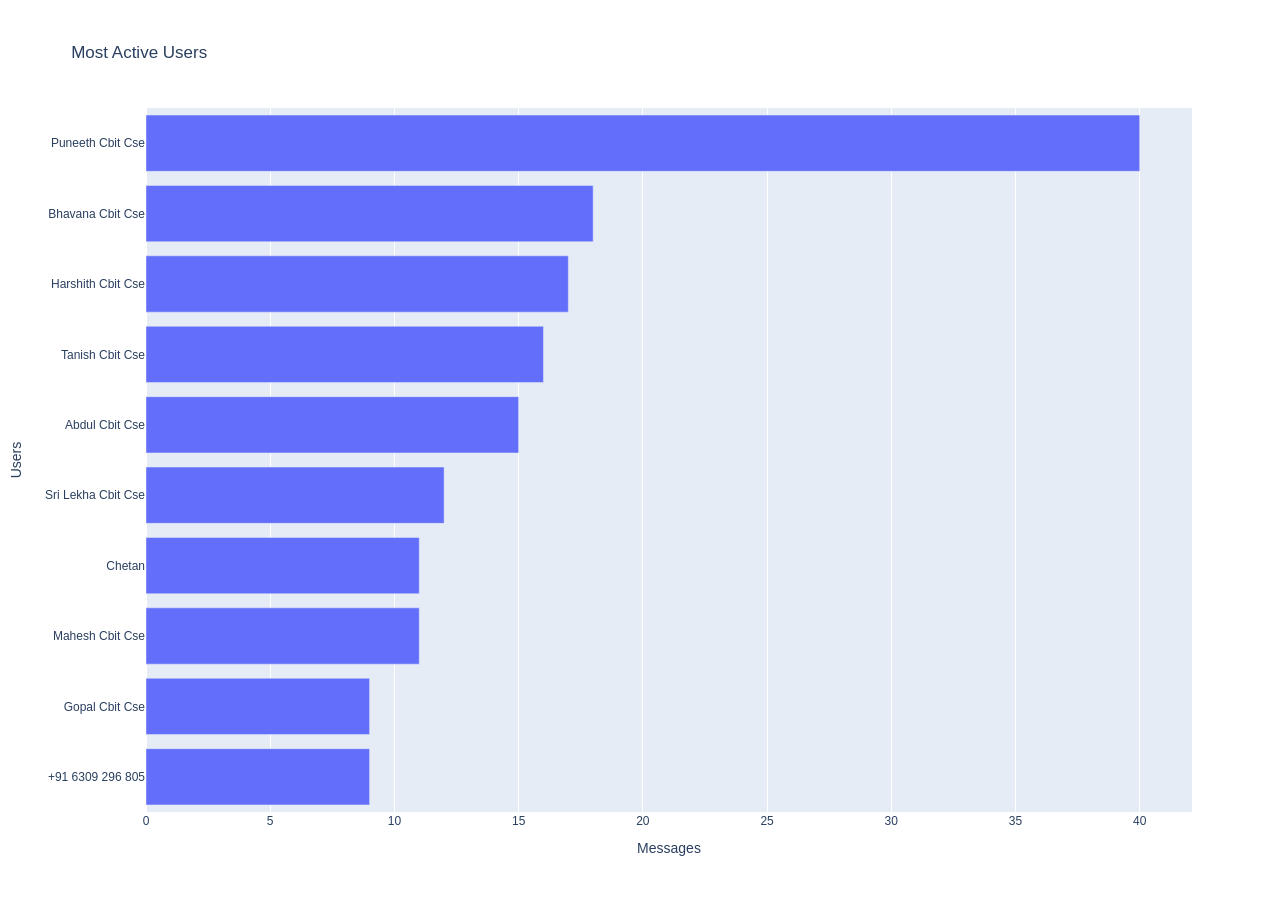
==== static/abc.txtmactive.html @ e12c6ea7 "final export" ====
<html>
<head><meta charset="utf-8" /></head>
<body>
    <div>                        <script type="text/javascript">window.PlotlyConfig = {MathJaxConfig: 'local'};</script>
        <script type="text/javascript">/**
* plotly.js v2.16.1
* Copyright 2012-2022, Plotly, Inc.
* All rights reserved.
* Licensed under the MIT license
*/
!function(t){if("object"==typeof exports&&"undefined"!=typeof module)module.exports=t();else if("function"==typeof define&&define.amd)define([],t);else{("undefined"!=typeof window?window:"undefined"!=typeof global?global:"undefined"!=typeof self?self:this).Plotly=t()}}((function(){return function t(e,r,n){function i(o,s){if(!r[o]){if(!e[o]){var l="function"==typeof require&&require;if(!s&&l)return l(o,!0);if(a)return a(o,!0);var c=new Error("Cannot find module '"+o+"'");throw c.code="MODULE_NOT_FOUND",c}var u=r[o]={exports:{}};e[o][0].call(u.exports,(function(t){return i(e[o][1][t]||t)}),u,u.exports,t,e,r,n)}return r[o].exports}for(var a="function"==typeof require&&require,o=0;o<n.length;o++)i(n[o]);return i}({1:[function(t,e,r){"use strict";var n=t("../src/lib"),i={"X,X div":'direction:ltr;font-family:"Open Sans",verdana,arial,sans-serif;margin:0;padding:0;',"X input,X button":'font-family:"Open Sans",verdana,arial,sans-serif;',"X input:focus,X button:focus":"outline:none;","X a":"text-decoration:none;","X a:hover":"text-decoration:none;","X .crisp":"shape-rendering:crispEdges;","X .user-select-none":"-webkit-user-select:none;-moz-user-select:none;-ms-user-select:none;-o-user-select:none;user-select:none;","X svg":"overflow:hidden;","X svg a":"fill:#447adb;","X svg a:hover":"fill:#3c6dc5;","X .main-svg":"position:absolute;top:0;left:0;pointer-events:none;","X .main-svg .draglayer":"pointer-events:all;","X .cursor-default":"cursor:default;","X .cursor-pointer":"cursor:pointer;","X .cursor-crosshair":"cursor:crosshair;","X .cursor-move":"cursor:move;","X .cursor-col-resize":"cursor:col-resize;","X .cursor-row-resize":"cursor:row-resize;","X .cursor-ns-resize":"cursor:ns-resize;","X .cursor-ew-resize":"cursor:ew-resize;","X .cursor-sw-resize":"cursor:sw-resize;","X .cursor-s-resize":"cursor:s-resize;","X .cursor-se-resize":"cursor:se-resize;","X .cursor-w-resize":"cursor:w-resize;","X .cursor-e-resize":"cursor:e-resize;","X .cursor-nw-resize":"cursor:nw-resize;","X .cursor-n-resize":"cursor:n-resize;","X .cursor-ne-resize":"cursor:ne-resize;","X .cursor-grab":"cursor:-webkit-grab;cursor:grab;","X .modebar":"position:absolute;top:2px;right:2px;","X .ease-bg":"-webkit-transition:background-color .3s ease 0s;-moz-transition:background-color .3s ease 0s;-ms-transition:background-color .3s ease 0s;-o-transition:background-color .3s ease 0s;transition:background-color .3s ease 0s;","X .modebar--hover>:not(.watermark)":"opacity:0;-webkit-transition:opacity .3s ease 0s;-moz-transition:opacity .3s ease 0s;-ms-transition:opacity .3s ease 0s;-o-transition:opacity .3s ease 0s;transition:opacity .3s ease 0s;","X:hover .modebar--hover .modebar-group":"opacity:1;","X .modebar-group":"float:left;display:inline-block;box-sizing:border-box;padding-left:8px;position:relative;vertical-align:middle;white-space:nowrap;","X .modebar-btn":"position:relative;font-size:16px;padding:3px 4px;height:22px;cursor:pointer;line-height:normal;box-sizing:border-box;","X .modebar-btn svg":"position:relative;top:2px;","X .modebar.vertical":"display:flex;flex-direction:column;flex-wrap:wrap;align-content:flex-end;max-height:100%;","X .modebar.vertical svg":"top:-1px;","X .modebar.vertical .modebar-group":"display:block;float:none;padding-left:0px;padding-bottom:8px;","X .modebar.vertical .modebar-group .modebar-btn":"display:block;text-align:center;","X [data-title]:before,X [data-title]:after":"position:absolute;-webkit-transform:translate3d(0, 0, 0);-moz-transform:translate3d(0, 0, 0);-ms-transform:translate3d(0, 0, 0);-o-transform:translate3d(0, 0, 0);transform:translate3d(0, 0, 0);display:none;opacity:0;z-index:1001;pointer-events:none;top:110%;right:50%;","X [data-title]:hover:before,X [data-title]:hover:after":"display:block;opacity:1;","X [data-title]:before":'content:"";position:absolute;background:rgba(0,0,0,0);border:6px solid rgba(0,0,0,0);z-index:1002;margin-top:-12px;border-bottom-color:#69738a;margin-right:-6px;',"X [data-title]:after":"content:attr(data-title);background:#69738a;color:#fff;padding:8px 10px;font-size:12px;line-height:12px;white-space:nowrap;margin-right:-18px;border-radius:2px;","X .vertical [data-title]:before,X .vertical [data-title]:after":"top:0%;right:200%;","X .vertical [data-title]:before":"border:6px solid rgba(0,0,0,0);border-left-color:#69738a;margin-top:8px;margin-right:-30px;",Y:'font-family:"Open Sans",verdana,arial,sans-serif;position:fixed;top:50px;right:20px;z-index:10000;font-size:10pt;max-width:180px;',"Y p":"margin:0;","Y .notifier-note":"min-width:180px;max-width:250px;border:1px solid #fff;z-index:3000;margin:0;background-color:#8c97af;background-color:rgba(140,151,175,.9);color:#fff;padding:10px;overflow-wrap:break-word;word-wrap:break-word;-ms-hyphens:auto;-webkit-hyphens:auto;hyphens:auto;","Y .notifier-close":"color:#fff;opacity:.8;float:right;padding:0 5px;background:none;border:none;font-size:20px;font-weight:bold;line-height:20px;","Y .notifier-close:hover":"color:#444;text-decoration:none;cursor:pointer;"};for(var a in i){var o=a.replace(/^,/," ,").replace(/X/g,".js-plotly-plot .plotly").replace(/Y/g,".plotly-notifier");n.addStyleRule(o,i[a])}},{"../src/lib":515}],2:[function(t,e,r){"use strict";e.exports=t("../src/transforms/aggregate")},{"../src/transforms/aggregate":1127}],3:[function(t,e,r){"use strict";e.exports=t("../src/traces/bar")},{"../src/traces/bar":665}],4:[function(t,e,r){"use strict";e.exports=t("../src/traces/barpolar")},{"../src/traces/barpolar":678}],5:[function(t,e,r){"use strict";e.exports=t("../src/traces/box")},{"../src/traces/box":688}],6:[function(t,e,r){"use strict";e.exports=t("../src/components/calendars")},{"../src/components/calendars":365}],7:[function(t,e,r){"use strict";e.exports=t("../src/traces/candlestick")},{"../src/traces/candlestick":697}],8:[function(t,e,r){"use strict";e.exports=t("../src/traces/carpet")},{"../src/traces/carpet":716}],9:[function(t,e,r){"use strict";e.exports=t("../src/traces/choropleth")},{"../src/traces/choropleth":730}],10:[function(t,e,r){"use strict";e.exports=t("../src/traces/choroplethmapbox")},{"../src/traces/choroplethmapbox":737}],11:[function(t,e,r){"use strict";e.exports=t("../src/traces/cone")},{"../src/traces/cone":743}],12:[function(t,e,r){"use strict";e.exports=t("../src/traces/contour")},{"../src/traces/contour":758}],13:[function(t,e,r){"use strict";e.exports=t("../src/traces/contourcarpet")},{"../src/traces/contourcarpet":769}],14:[function(t,e,r){"use strict";e.exports=t("../src/core")},{"../src/core":493}],15:[function(t,e,r){"use strict";e.exports=t("../src/traces/densitymapbox")},{"../src/traces/densitymapbox":777}],16:[function(t,e,r){"use strict";e.exports=t("../src/transforms/filter")},{"../src/transforms/filter":1128}],17:[function(t,e,r){"use strict";e.exports=t("../src/traces/funnel")},{"../src/traces/funnel":787}],18:[function(t,e,r){"use strict";e.exports=t("../src/traces/funnelarea")},{"../src/traces/funnelarea":796}],19:[function(t,e,r){"use strict";e.exports=t("../src/transforms/groupby")},{"../src/transforms/groupby":1129}],20:[function(t,e,r){"use strict";e.exports=t("../src/traces/heatmap")},{"../src/traces/heatmap":809}],21:[function(t,e,r){"use strict";e.exports=t("../src/traces/heatmapgl")},{"../src/traces/heatmapgl":820}],22:[function(t,e,r){"use strict";e.exports=t("../src/traces/histogram")},{"../src/traces/histogram":832}],23:[function(t,e,r){"use strict";e.exports=t("../src/traces/histogram2d")},{"../src/traces/histogram2d":838}],24:[function(t,e,r){"use strict";e.exports=t("../src/traces/histogram2dcontour")},{"../src/traces/histogram2dcontour":842}],25:[function(t,e,r){"use strict";e.exports=t("../src/traces/icicle")},{"../src/traces/icicle":848}],26:[function(t,e,r){"use strict";e.exports=t("../src/traces/image")},{"../src/traces/image":861}],27:[function(t,e,r){"use strict";var n=t("./core");n.register([t("./bar"),t("./box"),t("./heatmap"),t("./histogram"),t("./histogram2d"),t("./histogram2dcontour"),t("./contour"),t("./scatterternary"),t("./violin"),t("./funnel"),t("./waterfall"),t("./image"),t("./pie"),t("./sunburst"),t("./treemap"),t("./icicle"),t("./funnelarea"),t("./scatter3d"),t("./surface"),t("./isosurface"),t("./volume"),t("./mesh3d"),t("./cone"),t("./streamtube"),t("./scattergeo"),t("./choropleth"),t("./scattergl"),t("./splom"),t("./pointcloud"),t("./heatmapgl"),t("./parcoords"),t("./parcats"),t("./scattermapbox"),t("./choroplethmapbox"),t("./densitymapbox"),t("./sankey"),t("./indicator"),t("./table"),t("./carpet"),t("./scattercarpet"),t("./contourcarpet"),t("./ohlc"),t("./candlestick"),t("./scatterpolar"),t("./scatterpolargl"),t("./barpolar"),t("./scattersmith"),t("./aggregate"),t("./filter"),t("./groupby"),t("./sort"),t("./calendars")]),e.exports=n},{"./aggregate":2,"./bar":3,"./barpolar":4,"./box":5,"./calendars":6,"./candlestick":7,"./carpet":8,"./choropleth":9,"./choroplethmapbox":10,"./cone":11,"./contour":12,"./contourcarpet":13,"./core":14,"./densitymapbox":15,"./filter":16,"./funnel":17,"./funnelarea":18,"./groupby":19,"./heatmap":20,"./heatmapgl":21,"./histogram":22,"./histogram2d":23,"./histogram2dcontour":24,"./icicle":25,"./image":26,"./indicator":28,"./isosurface":29,"./mesh3d":30,"./ohlc":31,"./parcats":32,"./parcoords":33,"./pie":34,"./pointcloud":35,"./sankey":36,"./scatter3d":37,"./scattercarpet":38,"./scattergeo":39,"./scattergl":40,"./scattermapbox":41,"./scatterpolar":42,"./scatterpolargl":43,"./scattersmith":44,"./scatterternary":45,"./sort":46,"./splom":47,"./streamtube":48,"./sunburst":49,"./surface":50,"./table":51,"./treemap":52,"./violin":53,"./volume":54,"./waterfall":55}],28:[function(t,e,r){"use strict";e.exports=t("../src/traces/indicator")},{"../src/traces/indicator":869}],29:[function(t,e,r){"use strict";e.exports=t("../src/traces/isosurface")},{"../src/traces/isosurface":875}],30:[function(t,e,r){"use strict";e.exports=t("../src/traces/mesh3d")},{"../src/traces/mesh3d":880}],31:[function(t,e,r){"use strict";e.exports=t("../src/traces/ohlc")},{"../src/traces/ohlc":885}],32:[function(t,e,r){"use strict";e.exports=t("../src/traces/parcats")},{"../src/traces/parcats":894}],33:[function(t,e,r){"use strict";e.exports=t("../src/traces/parcoords")},{"../src/traces/parcoords":905}],34:[function(t,e,r){"use strict";e.exports=t("../src/traces/pie")},{"../src/traces/pie":916}],35:[function(t,e,r){"use strict";e.exports=t("../src/traces/pointcloud")},{"../src/traces/pointcloud":925}],36:[function(t,e,r){"use strict";e.exports=t("../src/traces/sankey")},{"../src/traces/sankey":931}],37:[function(t,e,r){"use strict";e.exports=t("../src/traces/scatter3d")},{"../src/traces/scatter3d":969}],38:[function(t,e,r){"use strict";e.exports=t("../src/traces/scattercarpet")},{"../src/traces/scattercarpet":976}],39:[function(t,e,r){"use strict";e.exports=t("../src/traces/scattergeo")},{"../src/traces/scattergeo":984}],40:[function(t,e,r){"use strict";e.exports=t("../src/traces/scattergl")},{"../src/traces/scattergl":998}],41:[function(t,e,r){"use strict";e.exports=t("../src/traces/scattermapbox")},{"../src/traces/scattermapbox":1008}],42:[function(t,e,r){"use strict";e.exports=t("../src/traces/scatterpolar")},{"../src/traces/scatterpolar":1016}],43:[function(t,e,r){"use strict";e.exports=t("../src/traces/scatterpolargl")},{"../src/traces/scatterpolargl":1024}],44:[function(t,e,r){"use strict";e.exports=t("../src/traces/scattersmith")},{"../src/traces/scattersmith":1031}],45:[function(t,e,r){"use strict";e.exports=t("../src/traces/scatterternary")},{"../src/traces/scatterternary":1039}],46:[function(t,e,r){"use strict";e.exports=t("../src/transforms/sort")},{"../src/transforms/sort":1131}],47:[function(t,e,r){"use strict";e.exports=t("../src/traces/splom")},{"../src/traces/splom":1049}],48:[function(t,e,r){"use strict";e.exports=t("../src/traces/streamtube")},{"../src/traces/streamtube":1057}],49:[function(t,e,r){"use strict";e.exports=t("../src/traces/sunburst")},{"../src/traces/sunburst":1065}],50:[function(t,e,r){"use strict";e.exports=t("../src/traces/surface")},{"../src/traces/surface":1074}],51:[function(t,e,r){"use strict";e.exports=t("../src/traces/table")},{"../src/traces/table":1082}],52:[function(t,e,r){"use strict";e.exports=t("../src/traces/treemap")},{"../src/traces/treemap":1093}],53:[function(t,e,r){"use strict";e.exports=t("../src/traces/violin")},{"../src/traces/violin":1106}],54:[function(t,e,r){"use strict";e.exports=t("../src/traces/volume")},{"../src/traces/volume":1114}],55:[function(t,e,r){"use strict";e.exports=t("../src/traces/waterfall")},{"../src/traces/waterfall":1122}],56:[function(t,e,r){!function(n,i){"object"==typeof r&&void 0!==e?i(r,t("d3-array"),t("d3-collection"),t("d3-shape"),t("elementary-circuits-directed-graph")):i(n.d3=n.d3||{},n.d3,n.d3,n.d3,null)}(this,(function(t,e,r,n,i){"use strict";function a(t){return t.target.depth}function o(t,e){return t.sourceLinks.length?t.depth:e-1}function s(t){return function(){return t}}i=i&&i.hasOwnProperty("default")?i.default:i;var l="function"==typeof Symbol&&"symbol"==typeof Symbol.iterator?function(t){return typeof t}:function(t){return t&&"function"==typeof Symbol&&t.constructor===Symbol&&t!==Symbol.prototype?"symbol":typeof t};function c(t,e){return f(t.source,e.source)||t.index-e.index}function u(t,e){return f(t.target,e.target)||t.index-e.index}function f(t,e){return t.partOfCycle===e.partOfCycle?t.y0-e.y0:"top"===t.circularLinkType||"bottom"===e.circularLinkType?-1:1}function h(t){return t.value}function p(t){return(t.y0+t.y1)/2}function d(t){return p(t.source)}function m(t){return p(t.target)}function g(t){return t.index}function v(t){return t.nodes}function y(t){return t.links}function x(t,e){var r=t.get(e);if(!r)throw new Error("missing: "+e);return r}function b(t,e){return e(t)}function _(t,e,r){var n=0;if(null===r){for(var a=[],o=0;o<t.links.length;o++){var s=t.links[o],l=s.source.index,c=s.target.index;a[l]||(a[l]=[]),a[c]||(a[c]=[]),-1===a[l].indexOf(c)&&a[l].push(c)}var u=i(a);u.sort((function(t,e){return t.length-e.length}));var f={};for(o=0;o<u.length;o++){var h=u[o].slice(-2);f[h[0]]||(f[h[0]]={}),f[h[0]][h[1]]=!0}t.links.forEach((function(t){var e=t.target.index,r=t.source.index;e===r||f[r]&&f[r][e]?(t.circular=!0,t.circularLinkID=n,n+=1):t.circular=!1}))}else t.links.forEach((function(t){t.source[r]<t.target[r]?t.circular=!1:(t.circular=!0,t.circularLinkID=n,n+=1)}))}function w(t,e){var r=0,n=0;t.links.forEach((function(i){i.circular&&(i.source.circularLinkType||i.target.circularLinkType?i.circularLinkType=i.source.circularLinkType?i.source.circularLinkType:i.target.circularLinkType:i.circularLinkType=r<n?"top":"bottom","top"==i.circularLinkType?r+=1:n+=1,t.nodes.forEach((function(t){b(t,e)!=b(i.source,e)&&b(t,e)!=b(i.target,e)||(t.circularLinkType=i.circularLinkType)})))})),t.links.forEach((function(t){t.circular&&(t.source.circularLinkType==t.target.circularLinkType&&(t.circularLinkType=t.source.circularLinkType),q(t,e)&&(t.circularLinkType=t.source.circularLinkType))}))}function T(t){var e=Math.abs(t.y1-t.y0),r=Math.abs(t.target.x0-t.source.x1);return Math.atan(r/e)}function k(t,e){var r=0;t.sourceLinks.forEach((function(t){r=t.circular&&!q(t,e)?r+1:r}));var n=0;return t.targetLinks.forEach((function(t){n=t.circular&&!q(t,e)?n+1:n})),r+n}function A(t){var e=t.source.sourceLinks,r=0;e.forEach((function(t){r=t.circular?r+1:r}));var n=t.target.targetLinks,i=0;return n.forEach((function(t){i=t.circular?i+1:i})),!(r>1||i>1)}function M(t,e,r){return t.sort(E),t.forEach((function(n,i){var a,o,s=0;if(q(n,r)&&A(n))n.circularPathData.verticalBuffer=s+n.width/2;else{for(var l=0;l<i;l++)if(a=t[i],o=t[l],!(a.source.column<o.target.column||a.target.column>o.source.column)){var c=t[l].circularPathData.verticalBuffer+t[l].width/2+e;s=c>s?c:s}n.circularPathData.verticalBuffer=s+n.width/2}})),t}function S(t,r,i,a){var o=e.min(t.links,(function(t){return t.source.y0}));t.links.forEach((function(t){t.circular&&(t.circularPathData={})})),M(t.links.filter((function(t){return"top"==t.circularLinkType})),r,a),M(t.links.filter((function(t){return"bottom"==t.circularLinkType})),r,a),t.links.forEach((function(e){if(e.circular){if(e.circularPathData.arcRadius=e.width+10,e.circularPathData.leftNodeBuffer=5,e.circularPathData.rightNodeBuffer=5,e.circularPathData.sourceWidth=e.source.x1-e.source.x0,e.circularPathData.sourceX=e.source.x0+e.circularPathData.sourceWidth,e.circularPathData.targetX=e.target.x0,e.circularPathData.sourceY=e.y0,e.circularPathData.targetY=e.y1,q(e,a)&&A(e))e.circularPathData.leftSmallArcRadius=10+e.width/2,e.circularPathData.leftLargeArcRadius=10+e.width/2,e.circularPathData.rightSmallArcRadius=10+e.width/2,e.circularPathData.rightLargeArcRadius=10+e.width/2,"bottom"==e.circularLinkType?(e.circularPathData.verticalFullExtent=e.source.y1+25+e.circularPathData.verticalBuffer,e.circularPathData.verticalLeftInnerExtent=e.circularPathData.verticalFullExtent-e.circularPathData.leftLargeArcRadius,e.circularPathData.verticalRightInnerExtent=e.circularPathData.verticalFullExtent-e.circularPathData.rightLargeArcRadius):(e.circularPathData.verticalFullExtent=e.source.y0-25-e.circularPathData.verticalBuffer,e.circularPathData.verticalLeftInnerExtent=e.circularPathData.verticalFullExtent+e.circularPathData.leftLargeArcRadius,e.circularPathData.verticalRightInnerExtent=e.circularPathData.verticalFullExtent+e.circularPathData.rightLargeArcRadius);else{var s=e.source.column,l=e.circularLinkType,c=t.links.filter((function(t){return t.source.column==s&&t.circularLinkType==l}));"bottom"==e.circularLinkType?c.sort(C):c.sort(L);var u=0;c.forEach((function(t,n){t.circularLinkID==e.circularLinkID&&(e.circularPathData.leftSmallArcRadius=10+e.width/2+u,e.circularPathData.leftLargeArcRadius=10+e.width/2+n*r+u),u+=t.width})),s=e.target.column,c=t.links.filter((function(t){return t.target.column==s&&t.circularLinkType==l})),"bottom"==e.circularLinkType?c.sort(I):c.sort(P),u=0,c.forEach((function(t,n){t.circularLinkID==e.circularLinkID&&(e.circularPathData.rightSmallArcRadius=10+e.width/2+u,e.circularPathData.rightLargeArcRadius=10+e.width/2+n*r+u),u+=t.width})),"bottom"==e.circularLinkType?(e.circularPathData.verticalFullExtent=Math.max(i,e.source.y1,e.target.y1)+25+e.circularPathData.verticalBuffer,e.circularPathData.verticalLeftInnerExtent=e.circularPathData.verticalFullExtent-e.circularPathData.leftLargeArcRadius,e.circularPathData.verticalRightInnerExtent=e.circularPathData.verticalFullExtent-e.circularPathData.rightLargeArcRadius):(e.circularPathData.verticalFullExtent=o-25-e.circularPathData.verticalBuffer,e.circularPathData.verticalLeftInnerExtent=e.circularPathData.verticalFullExtent+e.circularPathData.leftLargeArcRadius,e.circularPathData.verticalRightInnerExtent=e.circularPathData.verticalFullExtent+e.circularPathData.rightLargeArcRadius)}e.circularPathData.leftInnerExtent=e.circularPathData.sourceX+e.circularPathData.leftNodeBuffer,e.circularPathData.rightInnerExtent=e.circularPathData.targetX-e.circularPathData.rightNodeBuffer,e.circularPathData.leftFullExtent=e.circularPathData.sourceX+e.circularPathData.leftLargeArcRadius+e.circularPathData.leftNodeBuffer,e.circularPathData.rightFullExtent=e.circularPathData.targetX-e.circularPathData.rightLargeArcRadius-e.circularPathData.rightNodeBuffer}if(e.circular)e.path=function(t){var e="";e="top"==t.circularLinkType?"M"+t.circularPathData.sourceX+" "+t.circularPathData.sourceY+" L"+t.circularPathData.leftInnerExtent+" "+t.circularPathData.sourceY+" A"+t.circularPathData.leftLargeArcRadius+" "+t.circularPathData.leftSmallArcRadius+" 0 0 0 "+t.circularPathData.leftFullExtent+" "+(t.circularPathData.sourceY-t.circularPathData.leftSmallArcRadius)+" L"+t.circularPathData.leftFullExtent+" "+t.circularPathData.verticalLeftInnerExtent+" A"+t.circularPathData.leftLargeArcRadius+" "+t.circularPathData.leftLargeArcRadius+" 0 0 0 "+t.circularPathData.leftInnerExtent+" "+t.circularPathData.verticalFullExtent+" L"+t.circularPathData.rightInnerExtent+" "+t.circularPathData.verticalFullExtent+" A"+t.circularPathData.rightLargeArcRadius+" "+t.circularPathData.rightLargeArcRadius+" 0 0 0 "+t.circularPathData.rightFullExtent+" "+t.circularPathData.verticalRightInnerExtent+" L"+t.circularPathData.rightFullExtent+" "+(t.circularPathData.targetY-t.circularPathData.rightSmallArcRadius)+" A"+t.circularPathData.rightLargeArcRadius+" "+t.circularPathData.rightSmallArcRadius+" 0 0 0 "+t.circularPathData.rightInnerExtent+" "+t.circularPathData.targetY+" L"+t.circularPathData.targetX+" "+t.circularPathData.targetY:"M"+t.circularPathData.sourceX+" "+t.circularPathData.sourceY+" L"+t.circularPathData.leftInnerExtent+" "+t.circularPathData.sourceY+" A"+t.circularPathData.leftLargeArcRadius+" "+t.circularPathData.leftSmallArcRadius+" 0 0 1 "+t.circularPathData.leftFullExtent+" "+(t.circularPathData.sourceY+t.circularPathData.leftSmallArcRadius)+" L"+t.circularPathData.leftFullExtent+" "+t.circularPathData.verticalLeftInnerExtent+" A"+t.circularPathData.leftLargeArcRadius+" "+t.circularPathData.leftLargeArcRadius+" 0 0 1 "+t.circularPathData.leftInnerExtent+" "+t.circularPathData.verticalFullExtent+" L"+t.circularPathData.rightInnerExtent+" "+t.circularPathData.verticalFullExtent+" A"+t.circularPathData.rightLargeArcRadius+" "+t.circularPathData.rightLargeArcRadius+" 0 0 1 "+t.circularPathData.rightFullExtent+" "+t.circularPathData.verticalRightInnerExtent+" L"+t.circularPathData.rightFullExtent+" "+(t.circularPathData.targetY+t.circularPathData.rightSmallArcRadius)+" A"+t.circularPathData.rightLargeArcRadius+" "+t.circularPathData.rightSmallArcRadius+" 0 0 1 "+t.circularPathData.rightInnerExtent+" "+t.circularPathData.targetY+" L"+t.circularPathData.targetX+" "+t.circularPathData.targetY;return e}(e);else{var f=n.linkHorizontal().source((function(t){return[t.source.x0+(t.source.x1-t.source.x0),t.y0]})).target((function(t){return[t.target.x0,t.y1]}));e.path=f(e)}}))}function E(t,e){return O(t)==O(e)?"bottom"==t.circularLinkType?C(t,e):L(t,e):O(e)-O(t)}function L(t,e){return t.y0-e.y0}function C(t,e){return e.y0-t.y0}function P(t,e){return t.y1-e.y1}function I(t,e){return e.y1-t.y1}function O(t){return t.target.column-t.source.column}function z(t){return t.target.x0-t.source.x1}function D(t,e){var r=T(t),n=z(e)/Math.tan(r);return"up"==H(t)?t.y1+n:t.y1-n}function R(t,e){var r=T(t),n=z(e)/Math.tan(r);return"up"==H(t)?t.y1-n:t.y1+n}function F(t,e,r,n){t.links.forEach((function(i){if(!i.circular&&i.target.column-i.source.column>1){var a=i.source.column+1,o=i.target.column-1,s=1,l=o-a+1;for(s=1;a<=o;a++,s++)t.nodes.forEach((function(o){if(o.column==a){var c,u=s/(l+1),f=Math.pow(1-u,3),h=3*u*Math.pow(1-u,2),p=3*Math.pow(u,2)*(1-u),d=Math.pow(u,3),m=f*i.y0+h*i.y0+p*i.y1+d*i.y1,g=m-i.width/2,v=m+i.width/2;g>o.y0&&g<o.y1?(c=o.y1-g+10,c="bottom"==o.circularLinkType?c:-c,o=N(o,c,e,r),t.nodes.forEach((function(t){b(t,n)!=b(o,n)&&t.column==o.column&&B(o,t)&&N(t,c,e,r)}))):(v>o.y0&&v<o.y1||g<o.y0&&v>o.y1)&&(c=v-o.y0+10,o=N(o,c,e,r),t.nodes.forEach((function(t){b(t,n)!=b(o,n)&&t.column==o.column&&t.y0<o.y1&&t.y1>o.y1&&N(t,c,e,r)})))}}))}}))}function B(t,e){return t.y0>e.y0&&t.y0<e.y1||(t.y1>e.y0&&t.y1<e.y1||t.y0<e.y0&&t.y1>e.y1)}function N(t,e,r,n){return t.y0+e>=r&&t.y1+e<=n&&(t.y0=t.y0+e,t.y1=t.y1+e,t.targetLinks.forEach((function(t){t.y1=t.y1+e})),t.sourceLinks.forEach((function(t){t.y0=t.y0+e}))),t}function j(t,e,r,n){t.nodes.forEach((function(i){n&&i.y+(i.y1-i.y0)>e&&(i.y=i.y-(i.y+(i.y1-i.y0)-e));var a=t.links.filter((function(t){return b(t.source,r)==b(i,r)})),o=a.length;o>1&&a.sort((function(t,e){if(!t.circular&&!e.circular){if(t.target.column==e.target.column)return t.y1-e.y1;if(!V(t,e))return t.y1-e.y1;if(t.target.column>e.target.column){var r=R(e,t);return t.y1-r}if(e.target.column>t.target.column)return R(t,e)-e.y1}return t.circular&&!e.circular?"top"==t.circularLinkType?-1:1:e.circular&&!t.circular?"top"==e.circularLinkType?1:-1:t.circular&&e.circular?t.circularLinkType===e.circularLinkType&&"top"==t.circularLinkType?t.target.column===e.target.column?t.target.y1-e.target.y1:e.target.column-t.target.column:t.circularLinkType===e.circularLinkType&&"bottom"==t.circularLinkType?t.target.column===e.target.column?e.target.y1-t.target.y1:t.target.column-e.target.column:"top"==t.circularLinkType?-1:1:void 0}));var s=i.y0;a.forEach((function(t){t.y0=s+t.width/2,s+=t.width})),a.forEach((function(t,e){if("bottom"==t.circularLinkType){for(var r=e+1,n=0;r<o;r++)n+=a[r].width;t.y0=i.y1-n-t.width/2}}))}))}function U(t,e,r){t.nodes.forEach((function(e){var n=t.links.filter((function(t){return b(t.target,r)==b(e,r)})),i=n.length;i>1&&n.sort((function(t,e){if(!t.circular&&!e.circular){if(t.source.column==e.source.column)return t.y0-e.y0;if(!V(t,e))return t.y0-e.y0;if(e.source.column<t.source.column){var r=D(e,t);return t.y0-r}if(t.source.column<e.source.column)return D(t,e)-e.y0}return t.circular&&!e.circular?"top"==t.circularLinkType?-1:1:e.circular&&!t.circular?"top"==e.circularLinkType?1:-1:t.circular&&e.circular?t.circularLinkType===e.circularLinkType&&"top"==t.circularLinkType?t.source.column===e.source.column?t.source.y1-e.source.y1:t.source.column-e.source.column:t.circularLinkType===e.circularLinkType&&"bottom"==t.circularLinkType?t.source.column===e.source.column?t.source.y1-e.source.y1:e.source.column-t.source.column:"top"==t.circularLinkType?-1:1:void 0}));var a=e.y0;n.forEach((function(t){t.y1=a+t.width/2,a+=t.width})),n.forEach((function(t,r){if("bottom"==t.circularLinkType){for(var a=r+1,o=0;a<i;a++)o+=n[a].width;t.y1=e.y1-o-t.width/2}}))}))}function V(t,e){return H(t)==H(e)}function H(t){return t.y0-t.y1>0?"up":"down"}function q(t,e){return b(t.source,e)==b(t.target,e)}function G(t,r,n){var i=t.nodes,a=t.links,o=!1,s=!1;if(a.forEach((function(t){"top"==t.circularLinkType?o=!0:"bottom"==t.circularLinkType&&(s=!0)})),0==o||0==s){var l=e.min(i,(function(t){return t.y0})),c=(n-r)/(e.max(i,(function(t){return t.y1}))-l);i.forEach((function(t){var e=(t.y1-t.y0)*c;t.y0=(t.y0-l)*c,t.y1=t.y0+e})),a.forEach((function(t){t.y0=(t.y0-l)*c,t.y1=(t.y1-l)*c,t.width=t.width*c}))}}t.sankeyCircular=function(){var t,n,i=0,a=0,b=1,T=1,A=24,M=g,E=o,L=v,C=y,P=32,I=2,O=null;function z(){var t={nodes:L.apply(null,arguments),links:C.apply(null,arguments)};D(t),_(t,M,O),R(t),B(t),w(t,M),N(t,P,M),V(t);for(var e=4,r=0;r<e;r++)j(t,T,M),U(t,T,M),F(t,a,T,M),j(t,T,M),U(t,T,M);return G(t,a,T),S(t,I,T,M),t}function D(t){t.nodes.forEach((function(t,e){t.index=e,t.sourceLinks=[],t.targetLinks=[]}));var e=r.map(t.nodes,M);return t.links.forEach((function(t,r){t.index=r;var n=t.source,i=t.target;"object"!==(void 0===n?"undefined":l(n))&&(n=t.source=x(e,n)),"object"!==(void 0===i?"undefined":l(i))&&(i=t.target=x(e,i)),n.sourceLinks.push(t),i.targetLinks.push(t)})),t}function R(t){t.nodes.forEach((function(t){t.partOfCycle=!1,t.value=Math.max(e.sum(t.sourceLinks,h),e.sum(t.targetLinks,h)),t.sourceLinks.forEach((function(e){e.circular&&(t.partOfCycle=!0,t.circularLinkType=e.circularLinkType)})),t.targetLinks.forEach((function(e){e.circular&&(t.partOfCycle=!0,t.circularLinkType=e.circularLinkType)}))}))}function B(t){var e,r,n;for(e=t.nodes,r=[],n=0;e.length;++n,e=r,r=[])e.forEach((function(t){t.depth=n,t.sourceLinks.forEach((function(t){r.indexOf(t.target)<0&&!t.circular&&r.push(t.target)}))}));for(e=t.nodes,r=[],n=0;e.length;++n,e=r,r=[])e.forEach((function(t){t.height=n,t.targetLinks.forEach((function(t){r.indexOf(t.source)<0&&!t.circular&&r.push(t.source)}))}));t.nodes.forEach((function(t){t.column=Math.floor(E.call(null,t,n))}))}function N(o,s,l){var c=r.nest().key((function(t){return t.column})).sortKeys(e.ascending).entries(o.nodes).map((function(t){return t.values}));!function(r){if(n){var s=1/0;c.forEach((function(t){var e=T*n/(t.length+1);s=e<s?e:s})),t=s}var l=e.min(c,(function(r){return(T-a-(r.length-1)*t)/e.sum(r,h)}));l*=.3,o.links.forEach((function(t){t.width=t.value*l}));var u=function(t){var r=0,n=0,i=0,a=0,o=e.max(t.nodes,(function(t){return t.column}));return t.links.forEach((function(t){t.circular&&("top"==t.circularLinkType?r+=t.width:n+=t.width,0==t.target.column&&(a+=t.width),t.source.column==o&&(i+=t.width))})),{top:r=r>0?r+25+10:r,bottom:n=n>0?n+25+10:n,left:a=a>0?a+25+10:a,right:i=i>0?i+25+10:i}}(o),f=function(t,r){var n=e.max(t.nodes,(function(t){return t.column})),o=b-i,s=T-a,l=o/(o+r.right+r.left),c=s/(s+r.top+r.bottom);return i=i*l+r.left,b=0==r.right?b:b*l,a=a*c+r.top,T*=c,t.nodes.forEach((function(t){t.x0=i+t.column*((b-i-A)/n),t.x1=t.x0+A})),c}(o,u);l*=f,o.links.forEach((function(t){t.width=t.value*l})),c.forEach((function(t){var e=t.length;t.forEach((function(t,n){t.depth==c.length-1&&1==e||0==t.depth&&1==e?(t.y0=T/2-t.value*l,t.y1=t.y0+t.value*l):t.partOfCycle?0==k(t,r)?(t.y0=T/2+n,t.y1=t.y0+t.value*l):"top"==t.circularLinkType?(t.y0=a+n,t.y1=t.y0+t.value*l):(t.y0=T-t.value*l-n,t.y1=t.y0+t.value*l):0==u.top||0==u.bottom?(t.y0=(T-a)/e*n,t.y1=t.y0+t.value*l):(t.y0=(T-a)/2-e/2+n,t.y1=t.y0+t.value*l)}))}))}(l),y();for(var u=1,g=s;g>0;--g)v(u*=.99,l),y();function v(t,r){var n=c.length;c.forEach((function(i){var a=i.length,o=i[0].depth;i.forEach((function(i){var s;if(i.sourceLinks.length||i.targetLinks.length)if(i.partOfCycle&&k(i,r)>0);else if(0==o&&1==a)s=i.y1-i.y0,i.y0=T/2-s/2,i.y1=T/2+s/2;else if(o==n-1&&1==a)s=i.y1-i.y0,i.y0=T/2-s/2,i.y1=T/2+s/2;else{var l=e.mean(i.sourceLinks,m),c=e.mean(i.targetLinks,d),u=((l&&c?(l+c)/2:l||c)-p(i))*t;i.y0+=u,i.y1+=u}}))}))}function y(){c.forEach((function(e){var r,n,i,o=a,s=e.length;for(e.sort(f),i=0;i<s;++i)(n=o-(r=e[i]).y0)>0&&(r.y0+=n,r.y1+=n),o=r.y1+t;if((n=o-t-T)>0)for(o=r.y0-=n,r.y1-=n,i=s-2;i>=0;--i)(n=(r=e[i]).y1+t-o)>0&&(r.y0-=n,r.y1-=n),o=r.y0}))}}function V(t){t.nodes.forEach((function(t){t.sourceLinks.sort(u),t.targetLinks.sort(c)})),t.nodes.forEach((function(t){var e=t.y0,r=e,n=t.y1,i=n;t.sourceLinks.forEach((function(t){t.circular?(t.y0=n-t.width/2,n-=t.width):(t.y0=e+t.width/2,e+=t.width)})),t.targetLinks.forEach((function(t){t.circular?(t.y1=i-t.width/2,i-=t.width):(t.y1=r+t.width/2,r+=t.width)}))}))}return z.nodeId=function(t){return arguments.length?(M="function"==typeof t?t:s(t),z):M},z.nodeAlign=function(t){return arguments.length?(E="function"==typeof t?t:s(t),z):E},z.nodeWidth=function(t){return arguments.length?(A=+t,z):A},z.nodePadding=function(e){return arguments.length?(t=+e,z):t},z.nodes=function(t){return arguments.length?(L="function"==typeof t?t:s(t),z):L},z.links=function(t){return arguments.length?(C="function"==typeof t?t:s(t),z):C},z.size=function(t){return arguments.length?(i=a=0,b=+t[0],T=+t[1],z):[b-i,T-a]},z.extent=function(t){return arguments.length?(i=+t[0][0],b=+t[1][0],a=+t[0][1],T=+t[1][1],z):[[i,a],[b,T]]},z.iterations=function(t){return arguments.length?(P=+t,z):P},z.circularLinkGap=function(t){return arguments.length?(I=+t,z):I},z.nodePaddingRatio=function(t){return arguments.length?(n=+t,z):n},z.sortNodes=function(t){return arguments.length?(O=t,z):O},z.update=function(t){return w(t,M),V(t),t.links.forEach((function(t){t.circular&&(t.circularLinkType=t.y0+t.y1<T?"top":"bottom",t.source.circularLinkType=t.circularLinkType,t.target.circularLinkType=t.circularLinkType)})),j(t,T,M,!1),U(t,T,M),S(t,I,T,M),t},z},t.sankeyCenter=function(t){return t.targetLinks.length?t.depth:t.sourceLinks.length?e.min(t.sourceLinks,a)-1:0},t.sankeyLeft=function(t){return t.depth},t.sankeyRight=function(t,e){return e-1-t.height},t.sankeyJustify=o,Object.defineProperty(t,"__esModule",{value:!0})}))},{"d3-array":107,"d3-collection":108,"d3-shape":119,"elementary-circuits-directed-graph":130}],57:[function(t,e,r){!function(n,i){"object"==typeof r&&void 0!==e?i(r,t("d3-array"),t("d3-collection"),t("d3-shape")):i(n.d3=n.d3||{},n.d3,n.d3,n.d3)}(this,(function(t,e,r,n){"use strict";function i(t){return t.target.depth}function a(t,e){return t.sourceLinks.length?t.depth:e-1}function o(t){return function(){return t}}function s(t,e){return c(t.source,e.source)||t.index-e.index}function l(t,e){return c(t.target,e.target)||t.index-e.index}function c(t,e){return t.y0-e.y0}function u(t){return t.value}function f(t){return(t.y0+t.y1)/2}function h(t){return f(t.source)*t.value}function p(t){return f(t.target)*t.value}function d(t){return t.index}function m(t){return t.nodes}function g(t){return t.links}function v(t,e){var r=t.get(e);if(!r)throw new Error("missing: "+e);return r}function y(t){return[t.source.x1,t.y0]}function x(t){return[t.target.x0,t.y1]}t.sankey=function(){var t=0,n=0,i=1,y=1,x=24,b=8,_=d,w=a,T=m,k=g,A=32;function M(){var t={nodes:T.apply(null,arguments),links:k.apply(null,arguments)};return S(t),E(t),L(t),C(t),P(t),t}function S(t){t.nodes.forEach((function(t,e){t.index=e,t.sourceLinks=[],t.targetLinks=[]}));var e=r.map(t.nodes,_);t.links.forEach((function(t,r){t.index=r;var n=t.source,i=t.target;"object"!=typeof n&&(n=t.source=v(e,n)),"object"!=typeof i&&(i=t.target=v(e,i)),n.sourceLinks.push(t),i.targetLinks.push(t)}))}function E(t){t.nodes.forEach((function(t){t.value=Math.max(e.sum(t.sourceLinks,u),e.sum(t.targetLinks,u))}))}function L(e){var r,n,a;for(r=e.nodes,n=[],a=0;r.length;++a,r=n,n=[])r.forEach((function(t){t.depth=a,t.sourceLinks.forEach((function(t){n.indexOf(t.target)<0&&n.push(t.target)}))}));for(r=e.nodes,n=[],a=0;r.length;++a,r=n,n=[])r.forEach((function(t){t.height=a,t.targetLinks.forEach((function(t){n.indexOf(t.source)<0&&n.push(t.source)}))}));var o=(i-t-x)/(a-1);e.nodes.forEach((function(e){e.x1=(e.x0=t+Math.max(0,Math.min(a-1,Math.floor(w.call(null,e,a))))*o)+x}))}function C(t){var i=r.nest().key((function(t){return t.x0})).sortKeys(e.ascending).entries(t.nodes).map((function(t){return t.values}));!function(){var r=e.max(i,(function(t){return t.length})),a=2/3*(y-n)/(r-1);b>a&&(b=a);var o=e.min(i,(function(t){return(y-n-(t.length-1)*b)/e.sum(t,u)}));i.forEach((function(t){t.forEach((function(t,e){t.y1=(t.y0=e)+t.value*o}))})),t.links.forEach((function(t){t.width=t.value*o}))}(),d();for(var a=1,o=A;o>0;--o)l(a*=.99),d(),s(a),d();function s(t){i.forEach((function(r){r.forEach((function(r){if(r.targetLinks.length){var n=(e.sum(r.targetLinks,h)/e.sum(r.targetLinks,u)-f(r))*t;r.y0+=n,r.y1+=n}}))}))}function l(t){i.slice().reverse().forEach((function(r){r.forEach((function(r){if(r.sourceLinks.length){var n=(e.sum(r.sourceLinks,p)/e.sum(r.sourceLinks,u)-f(r))*t;r.y0+=n,r.y1+=n}}))}))}function d(){i.forEach((function(t){var e,r,i,a=n,o=t.length;for(t.sort(c),i=0;i<o;++i)(r=a-(e=t[i]).y0)>0&&(e.y0+=r,e.y1+=r),a=e.y1+b;if((r=a-b-y)>0)for(a=e.y0-=r,e.y1-=r,i=o-2;i>=0;--i)(r=(e=t[i]).y1+b-a)>0&&(e.y0-=r,e.y1-=r),a=e.y0}))}}function P(t){t.nodes.forEach((function(t){t.sourceLinks.sort(l),t.targetLinks.sort(s)})),t.nodes.forEach((function(t){var e=t.y0,r=e;t.sourceLinks.forEach((function(t){t.y0=e+t.width/2,e+=t.width})),t.targetLinks.forEach((function(t){t.y1=r+t.width/2,r+=t.width}))}))}return M.update=function(t){return P(t),t},M.nodeId=function(t){return arguments.length?(_="function"==typeof t?t:o(t),M):_},M.nodeAlign=function(t){return arguments.length?(w="function"==typeof t?t:o(t),M):w},M.nodeWidth=function(t){return arguments.length?(x=+t,M):x},M.nodePadding=function(t){return arguments.length?(b=+t,M):b},M.nodes=function(t){return arguments.length?(T="function"==typeof t?t:o(t),M):T},M.links=function(t){return arguments.length?(k="function"==typeof t?t:o(t),M):k},M.size=function(e){return arguments.length?(t=n=0,i=+e[0],y=+e[1],M):[i-t,y-n]},M.extent=function(e){return arguments.length?(t=+e[0][0],i=+e[1][0],n=+e[0][1],y=+e[1][1],M):[[t,n],[i,y]]},M.iterations=function(t){return arguments.length?(A=+t,M):A},M},t.sankeyCenter=function(t){return t.targetLinks.length?t.depth:t.sourceLinks.length?e.min(t.sourceLinks,i)-1:0},t.sankeyLeft=function(t){return t.depth},t.sankeyRight=function(t,e){return e-1-t.height},t.sankeyJustify=a,t.sankeyLinkHorizontal=function(){return n.linkHorizontal().source(y).target(x)},Object.defineProperty(t,"__esModule",{value:!0})}))},{"d3-array":107,"d3-collection":108,"d3-shape":119}],58:[function(t,e,r){(function(){var t={version:"3.8.0"},r=[].slice,n=function(t){return r.call(t)},i=self.document;function a(t){return t&&(t.ownerDocument||t.document||t).documentElement}function o(t){return t&&(t.ownerDocument&&t.ownerDocument.defaultView||t.document&&t||t.defaultView)}if(i)try{n(i.documentElement.childNodes)[0].nodeType}catch(t){n=function(t){for(var e=t.length,r=new Array(e);e--;)r[e]=t[e];return r}}if(Date.now||(Date.now=function(){return+new Date}),i)try{i.createElement("DIV").style.setProperty("opacity",0,"")}catch(t){var s=this.Element.prototype,l=s.setAttribute,c=s.setAttributeNS,u=this.CSSStyleDeclaration.prototype,f=u.setProperty;s.setAttribute=function(t,e){l.call(this,t,e+"")},s.setAttributeNS=function(t,e,r){c.call(this,t,e,r+"")},u.setProperty=function(t,e,r){f.call(this,t,e+"",r)}}function h(t,e){return t<e?-1:t>e?1:t>=e?0:NaN}function p(t){return null===t?NaN:+t}function d(t){return!isNaN(t)}function m(t){return{left:function(e,r,n,i){for(arguments.length<3&&(n=0),arguments.length<4&&(i=e.length);n<i;){var a=n+i>>>1;t(e[a],r)<0?n=a+1:i=a}return n},right:function(e,r,n,i){for(arguments.length<3&&(n=0),arguments.length<4&&(i=e.length);n<i;){var a=n+i>>>1;t(e[a],r)>0?i=a:n=a+1}return n}}}t.ascending=h,t.descending=function(t,e){return e<t?-1:e>t?1:e>=t?0:NaN},t.min=function(t,e){var r,n,i=-1,a=t.length;if(1===arguments.length){for(;++i<a;)if(null!=(n=t[i])&&n>=n){r=n;break}for(;++i<a;)null!=(n=t[i])&&r>n&&(r=n)}else{for(;++i<a;)if(null!=(n=e.call(t,t[i],i))&&n>=n){r=n;break}for(;++i<a;)null!=(n=e.call(t,t[i],i))&&r>n&&(r=n)}return r},t.max=function(t,e){var r,n,i=-1,a=t.length;if(1===arguments.length){for(;++i<a;)if(null!=(n=t[i])&&n>=n){r=n;break}for(;++i<a;)null!=(n=t[i])&&n>r&&(r=n)}else{for(;++i<a;)if(null!=(n=e.call(t,t[i],i))&&n>=n){r=n;break}for(;++i<a;)null!=(n=e.call(t,t[i],i))&&n>r&&(r=n)}return r},t.extent=function(t,e){var r,n,i,a=-1,o=t.length;if(1===arguments.length){for(;++a<o;)if(null!=(n=t[a])&&n>=n){r=i=n;break}for(;++a<o;)null!=(n=t[a])&&(r>n&&(r=n),i<n&&(i=n))}else{for(;++a<o;)if(null!=(n=e.call(t,t[a],a))&&n>=n){r=i=n;break}for(;++a<o;)null!=(n=e.call(t,t[a],a))&&(r>n&&(r=n),i<n&&(i=n))}return[r,i]},t.sum=function(t,e){var r,n=0,i=t.length,a=-1;if(1===arguments.length)for(;++a<i;)d(r=+t[a])&&(n+=r);else for(;++a<i;)d(r=+e.call(t,t[a],a))&&(n+=r);return n},t.mean=function(t,e){var r,n=0,i=t.length,a=-1,o=i;if(1===arguments.length)for(;++a<i;)d(r=p(t[a]))?n+=r:--o;else for(;++a<i;)d(r=p(e.call(t,t[a],a)))?n+=r:--o;if(o)return n/o},t.quantile=function(t,e){var r=(t.length-1)*e+1,n=Math.floor(r),i=+t[n-1],a=r-n;return a?i+a*(t[n]-i):i},t.median=function(e,r){var n,i=[],a=e.length,o=-1;if(1===arguments.length)for(;++o<a;)d(n=p(e[o]))&&i.push(n);else for(;++o<a;)d(n=p(r.call(e,e[o],o)))&&i.push(n);if(i.length)return t.quantile(i.sort(h),.5)},t.variance=function(t,e){var r,n,i=t.length,a=0,o=0,s=-1,l=0;if(1===arguments.length)for(;++s<i;)d(r=p(t[s]))&&(o+=(n=r-a)*(r-(a+=n/++l)));else for(;++s<i;)d(r=p(e.call(t,t[s],s)))&&(o+=(n=r-a)*(r-(a+=n/++l)));if(l>1)return o/(l-1)},t.deviation=function(){var e=t.variance.apply(this,arguments);return e?Math.sqrt(e):e};var g=m(h);function v(t){return t.length}t.bisectLeft=g.left,t.bisect=t.bisectRight=g.right,t.bisector=function(t){return m(1===t.length?function(e,r){return h(t(e),r)}:t)},t.shuffle=function(t,e,r){(a=arguments.length)<3&&(r=t.length,a<2&&(e=0));for(var n,i,a=r-e;a;)i=Math.random()*a--|0,n=t[a+e],t[a+e]=t[i+e],t[i+e]=n;return t},t.permute=function(t,e){for(var r=e.length,n=new Array(r);r--;)n[r]=t[e[r]];return n},t.pairs=function(t){for(var e=0,r=t.length-1,n=t[0],i=new Array(r<0?0:r);e<r;)i[e]=[n,n=t[++e]];return i},t.transpose=function(e){if(!(a=e.length))return[];for(var r=-1,n=t.min(e,v),i=new Array(n);++r<n;)for(var a,o=-1,s=i[r]=new Array(a);++o<a;)s[o]=e[o][r];return i},t.zip=function(){return t.transpose(arguments)},t.keys=function(t){var e=[];for(var r in t)e.push(r);return e},t.values=function(t){var e=[];for(var r in t)e.push(t[r]);return e},t.entries=function(t){var e=[];for(var r in t)e.push({key:r,value:t[r]});return e},t.merge=function(t){for(var e,r,n,i=t.length,a=-1,o=0;++a<i;)o+=t[a].length;for(r=new Array(o);--i>=0;)for(e=(n=t[i]).length;--e>=0;)r[--o]=n[e];return r};var y=Math.abs;function x(t){for(var e=1;t*e%1;)e*=10;return e}function b(t,e){for(var r in e)Object.defineProperty(t.prototype,r,{value:e[r],enumerable:!1})}function _(){this._=Object.create(null)}t.range=function(t,e,r){if(arguments.length<3&&(r=1,arguments.length<2&&(e=t,t=0)),(e-t)/r==1/0)throw new Error("infinite range");var n,i=[],a=x(y(r)),o=-1;if(t*=a,e*=a,(r*=a)<0)for(;(n=t+r*++o)>e;)i.push(n/a);else for(;(n=t+r*++o)<e;)i.push(n/a);return i},t.map=function(t,e){var r=new _;if(t instanceof _)t.forEach((function(t,e){r.set(t,e)}));else if(Array.isArray(t)){var n,i=-1,a=t.length;if(1===arguments.length)for(;++i<a;)r.set(i,t[i]);else for(;++i<a;)r.set(e.call(t,n=t[i],i),n)}else for(var o in t)r.set(o,t[o]);return r};function w(t){return"__proto__"==(t+="")||"\0"===t[0]?"\0"+t:t}function T(t){return"\0"===(t+="")[0]?t.slice(1):t}function k(t){return w(t)in this._}function A(t){return(t=w(t))in this._&&delete this._[t]}function M(){var t=[];for(var e in this._)t.push(T(e));return t}function S(){var t=0;for(var e in this._)++t;return t}function E(){for(var t in this._)return!1;return!0}function L(){this._=Object.create(null)}function C(t){return t}function P(t,e,r){return function(){var n=r.apply(e,arguments);return n===e?t:n}}function I(t,e){if(e in t)return e;e=e.charAt(0).toUpperCase()+e.slice(1);for(var r=0,n=O.length;r<n;++r){var i=O[r]+e;if(i in t)return i}}b(_,{has:k,get:function(t){return this._[w(t)]},set:function(t,e){return this._[w(t)]=e},remove:A,keys:M,values:function(){var t=[];for(var e in this._)t.push(this._[e]);return t},entries:function(){var t=[];for(var e in this._)t.push({key:T(e),value:this._[e]});return t},size:S,empty:E,forEach:function(t){for(var e in this._)t.call(this,T(e),this._[e])}}),t.nest=function(){var e,r,n={},i=[],a=[];function o(t,a,s){if(s>=i.length)return r?r.call(n,a):e?a.sort(e):a;for(var l,c,u,f,h=-1,p=a.length,d=i[s++],m=new _;++h<p;)(f=m.get(l=d(c=a[h])))?f.push(c):m.set(l,[c]);return t?(c=t(),u=function(e,r){c.set(e,o(t,r,s))}):(c={},u=function(e,r){c[e]=o(t,r,s)}),m.forEach(u),c}return n.map=function(t,e){return o(e,t,0)},n.entries=function(e){return function t(e,r){if(r>=i.length)return e;var n=[],o=a[r++];return e.forEach((function(e,i){n.push({key:e,values:t(i,r)})})),o?n.sort((function(t,e){return o(t.key,e.key)})):n}(o(t.map,e,0),0)},n.key=function(t){return i.push(t),n},n.sortKeys=function(t){return a[i.length-1]=t,n},n.sortValues=function(t){return e=t,n},n.rollup=function(t){return r=t,n},n},t.set=function(t){var e=new L;if(t)for(var r=0,n=t.length;r<n;++r)e.add(t[r]);return e},b(L,{has:k,add:function(t){return this._[w(t+="")]=!0,t},remove:A,values:M,size:S,empty:E,forEach:function(t){for(var e in this._)t.call(this,T(e))}}),t.behavior={},t.rebind=function(t,e){for(var r,n=1,i=arguments.length;++n<i;)t[r=arguments[n]]=P(t,e,e[r]);return t};var O=["webkit","ms","moz","Moz","o","O"];function z(){}function D(){}function R(t){var e=[],r=new _;function n(){for(var r,n=e,i=-1,a=n.length;++i<a;)(r=n[i].on)&&r.apply(this,arguments);return t}return n.on=function(n,i){var a,o=r.get(n);return arguments.length<2?o&&o.on:(o&&(o.on=null,e=e.slice(0,a=e.indexOf(o)).concat(e.slice(a+1)),r.remove(n)),i&&e.push(r.set(n,{on:i})),t)},n}function F(){t.event.preventDefault()}function B(){for(var e,r=t.event;e=r.sourceEvent;)r=e;return r}function N(e){for(var r=new D,n=0,i=arguments.length;++n<i;)r[arguments[n]]=R(r);return r.of=function(n,i){return function(a){try{var o=a.sourceEvent=t.event;a.target=e,t.event=a,r[a.type].apply(n,i)}finally{t.event=o}}},r}t.dispatch=function(){for(var t=new D,e=-1,r=arguments.length;++e<r;)t[arguments[e]]=R(t);return t},D.prototype.on=function(t,e){var r=t.indexOf("."),n="";if(r>=0&&(n=t.slice(r+1),t=t.slice(0,r)),t)return arguments.length<2?this[t].on(n):this[t].on(n,e);if(2===arguments.length){if(null==e)for(t in this)this.hasOwnProperty(t)&&this[t].on(n,null);return this}},t.event=null,t.requote=function(t){return t.replace(j,"\\$&")};var j=/[\\\^\$\*\+\?\|\[\]\(\)\.\{\}]/g,U={}.__proto__?function(t,e){t.__proto__=e}:function(t,e){for(var r in e)t[r]=e[r]};function V(t){return U(t,Y),t}var H=function(t,e){return e.querySelector(t)},q=function(t,e){return e.querySelectorAll(t)},G=function(t,e){var r=t.matches||t[I(t,"matchesSelector")];return(G=function(t,e){return r.call(t,e)})(t,e)};"function"==typeof Sizzle&&(H=function(t,e){return Sizzle(t,e)[0]||null},q=Sizzle,G=Sizzle.matchesSelector),t.selection=function(){return t.select(i.documentElement)};var Y=t.selection.prototype=[];function W(t){return"function"==typeof t?t:function(){return H(t,this)}}function Z(t){return"function"==typeof t?t:function(){return q(t,this)}}Y.select=function(t){var e,r,n,i,a=[];t=W(t);for(var o=-1,s=this.length;++o<s;){a.push(e=[]),e.parentNode=(n=this[o]).parentNode;for(var l=-1,c=n.length;++l<c;)(i=n[l])?(e.push(r=t.call(i,i.__data__,l,o)),r&&"__data__"in i&&(r.__data__=i.__data__)):e.push(null)}return V(a)},Y.selectAll=function(t){var e,r,i=[];t=Z(t);for(var a=-1,o=this.length;++a<o;)for(var s=this[a],l=-1,c=s.length;++l<c;)(r=s[l])&&(i.push(e=n(t.call(r,r.__data__,l,a))),e.parentNode=r);return V(i)};var X="http://www.w3.org/1999/xhtml",J={svg:"http://www.w3.org/2000/svg",xhtml:X,xlink:"http://www.w3.org/1999/xlink",xml:"http://www.w3.org/XML/1998/namespace",xmlns:"http://www.w3.org/2000/xmlns/"};function K(e,r){return e=t.ns.qualify(e),null==r?e.local?function(){this.removeAttributeNS(e.space,e.local)}:function(){this.removeAttribute(e)}:"function"==typeof r?e.local?function(){var t=r.apply(this,arguments);null==t?this.removeAttributeNS(e.space,e.local):this.setAttributeNS(e.space,e.local,t)}:function(){var t=r.apply(this,arguments);null==t?this.removeAttribute(e):this.setAttribute(e,t)}:e.local?function(){this.setAttributeNS(e.space,e.local,r)}:function(){this.setAttribute(e,r)}}function Q(t){return t.trim().replace(/\s+/g," ")}function $(e){return new RegExp("(?:^|\\s+)"+t.requote(e)+"(?:\\s+|$)","g")}function tt(t){return(t+"").trim().split(/^|\s+/)}function et(t,e){var r=(t=tt(t).map(rt)).length;return"function"==typeof e?function(){for(var n=-1,i=e.apply(this,arguments);++n<r;)t[n](this,i)}:function(){for(var n=-1;++n<r;)t[n](this,e)}}function rt(t){var e=$(t);return function(r,n){if(i=r.classList)return n?i.add(t):i.remove(t);var i=r.getAttribute("class")||"";n?(e.lastIndex=0,e.test(i)||r.setAttribute("class",Q(i+" "+t))):r.setAttribute("class",Q(i.replace(e," ")))}}function nt(t,e,r){return null==e?function(){this.style.removeProperty(t)}:"function"==typeof e?function(){var n=e.apply(this,arguments);null==n?this.style.removeProperty(t):this.style.setProperty(t,n,r)}:function(){this.style.setProperty(t,e,r)}}function it(t,e){return null==e?function(){delete this[t]}:"function"==typeof e?function(){var r=e.apply(this,arguments);null==r?delete this[t]:this[t]=r}:function(){this[t]=e}}function at(e){return"function"==typeof e?e:(e=t.ns.qualify(e)).local?function(){return this.ownerDocument.createElementNS(e.space,e.local)}:function(){var t=this.ownerDocument,r=this.namespaceURI;return r===X&&t.documentElement.namespaceURI===X?t.createElement(e):t.createElementNS(r,e)}}function ot(){var t=this.parentNode;t&&t.removeChild(this)}function st(t){return{__data__:t}}function lt(t){return function(){return G(this,t)}}function ct(t){return arguments.length||(t=h),function(e,r){return e&&r?t(e.__data__,r.__data__):!e-!r}}function ut(t,e){for(var r=0,n=t.length;r<n;r++)for(var i,a=t[r],o=0,s=a.length;o<s;o++)(i=a[o])&&e(i,o,r);return t}function ft(t){return U(t,ht),t}t.ns={prefix:J,qualify:function(t){var e=t.indexOf(":"),r=t;return e>=0&&"xmlns"!==(r=t.slice(0,e))&&(t=t.slice(e+1)),J.hasOwnProperty(r)?{space:J[r],local:t}:t}},Y.attr=function(e,r){if(arguments.length<2){if("string"==typeof e){var n=this.node();return(e=t.ns.qualify(e)).local?n.getAttributeNS(e.space,e.local):n.getAttribute(e)}for(r in e)this.each(K(r,e[r]));return this}return this.each(K(e,r))},Y.classed=function(t,e){if(arguments.length<2){if("string"==typeof t){var r=this.node(),n=(t=tt(t)).length,i=-1;if(e=r.classList){for(;++i<n;)if(!e.contains(t[i]))return!1}else for(e=r.getAttribute("class");++i<n;)if(!$(t[i]).test(e))return!1;return!0}for(e in t)this.each(et(e,t[e]));return this}return this.each(et(t,e))},Y.style=function(t,e,r){var n=arguments.length;if(n<3){if("string"!=typeof t){for(r in n<2&&(e=""),t)this.each(nt(r,t[r],e));return this}if(n<2){var i=this.node();return o(i).getComputedStyle(i,null).getPropertyValue(t)}r=""}return this.each(nt(t,e,r))},Y.property=function(t,e){if(arguments.length<2){if("string"==typeof t)return this.node()[t];for(e in t)this.each(it(e,t[e]));return this}return this.each(it(t,e))},Y.text=function(t){return arguments.length?this.each("function"==typeof t?function(){var e=t.apply(this,arguments);this.textContent=null==e?"":e}:null==t?function(){this.textContent=""}:function(){this.textContent=t}):this.node().textContent},Y.html=function(t){return arguments.length?this.each("function"==typeof t?function(){var e=t.apply(this,arguments);this.innerHTML=null==e?"":e}:null==t?function(){this.innerHTML=""}:function(){this.innerHTML=t}):this.node().innerHTML},Y.append=function(t){return t=at(t),this.select((function(){return this.appendChild(t.apply(this,arguments))}))},Y.insert=function(t,e){return t=at(t),e=W(e),this.select((function(){return this.insertBefore(t.apply(this,arguments),e.apply(this,arguments)||null)}))},Y.remove=function(){return this.each(ot)},Y.data=function(t,e){var r,n,i=-1,a=this.length;if(!arguments.length){for(t=new Array(a=(r=this[0]).length);++i<a;)(n=r[i])&&(t[i]=n.__data__);return t}function o(t,r){var n,i,a,o=t.length,u=r.length,f=Math.min(o,u),h=new Array(u),p=new Array(u),d=new Array(o);if(e){var m,g=new _,v=new Array(o);for(n=-1;++n<o;)(i=t[n])&&(g.has(m=e.call(i,i.__data__,n))?d[n]=i:g.set(m,i),v[n]=m);for(n=-1;++n<u;)(i=g.get(m=e.call(r,a=r[n],n)))?!0!==i&&(h[n]=i,i.__data__=a):p[n]=st(a),g.set(m,!0);for(n=-1;++n<o;)n in v&&!0!==g.get(v[n])&&(d[n]=t[n])}else{for(n=-1;++n<f;)i=t[n],a=r[n],i?(i.__data__=a,h[n]=i):p[n]=st(a);for(;n<u;++n)p[n]=st(r[n]);for(;n<o;++n)d[n]=t[n]}p.update=h,p.parentNode=h.parentNode=d.parentNode=t.parentNode,s.push(p),l.push(h),c.push(d)}var s=ft([]),l=V([]),c=V([]);if("function"==typeof t)for(;++i<a;)o(r=this[i],t.call(r,r.parentNode.__data__,i));else for(;++i<a;)o(r=this[i],t);return l.enter=function(){return s},l.exit=function(){return c},l},Y.datum=function(t){return arguments.length?this.property("__data__",t):this.property("__data__")},Y.filter=function(t){var e,r,n,i=[];"function"!=typeof t&&(t=lt(t));for(var a=0,o=this.length;a<o;a++){i.push(e=[]),e.parentNode=(r=this[a]).parentNode;for(var s=0,l=r.length;s<l;s++)(n=r[s])&&t.call(n,n.__data__,s,a)&&e.push(n)}return V(i)},Y.order=function(){for(var t=-1,e=this.length;++t<e;)for(var r,n=this[t],i=n.length-1,a=n[i];--i>=0;)(r=n[i])&&(a&&a!==r.nextSibling&&a.parentNode.insertBefore(r,a),a=r);return this},Y.sort=function(t){t=ct.apply(this,arguments);for(var e=-1,r=this.length;++e<r;)this[e].sort(t);return this.order()},Y.each=function(t){return ut(this,(function(e,r,n){t.call(e,e.__data__,r,n)}))},Y.call=function(t){var e=n(arguments);return t.apply(e[0]=this,e),this},Y.empty=function(){return!this.node()},Y.node=function(){for(var t=0,e=this.length;t<e;t++)for(var r=this[t],n=0,i=r.length;n<i;n++){var a=r[n];if(a)return a}return null},Y.size=function(){var t=0;return ut(this,(function(){++t})),t};var ht=[];function pt(t){var e,r;return function(n,i,a){var o,s=t[a].update,l=s.length;for(a!=r&&(r=a,e=0),i>=e&&(e=i+1);!(o=s[e])&&++e<l;);return o}}function dt(e,r,i){var a="__on"+e,o=e.indexOf("."),s=gt;o>0&&(e=e.slice(0,o));var l=mt.get(e);function c(){var t=this[a];t&&(this.removeEventListener(e,t,t.$),delete this[a])}return l&&(e=l,s=vt),o?r?function(){var t=s(r,n(arguments));c.call(this),this.addEventListener(e,this[a]=t,t.$=i),t._=r}:c:r?z:function(){var r,n=new RegExp("^__on([^.]+)"+t.requote(e)+"$");for(var i in this)if(r=i.match(n)){var a=this[i];this.removeEventListener(r[1],a,a.$),delete this[i]}}}t.selection.enter=ft,t.selection.enter.prototype=ht,ht.append=Y.append,ht.empty=Y.empty,ht.node=Y.node,ht.call=Y.call,ht.size=Y.size,ht.select=function(t){for(var e,r,n,i,a,o=[],s=-1,l=this.length;++s<l;){n=(i=this[s]).update,o.push(e=[]),e.parentNode=i.parentNode;for(var c=-1,u=i.length;++c<u;)(a=i[c])?(e.push(n[c]=r=t.call(i.parentNode,a.__data__,c,s)),r.__data__=a.__data__):e.push(null)}return V(o)},ht.insert=function(t,e){return arguments.length<2&&(e=pt(this)),Y.insert.call(this,t,e)},t.select=function(t){var e;return"string"==typeof t?(e=[H(t,i)]).parentNode=i.documentElement:(e=[t]).parentNode=a(t),V([e])},t.selectAll=function(t){var e;return"string"==typeof t?(e=n(q(t,i))).parentNode=i.documentElement:(e=n(t)).parentNode=null,V([e])},Y.on=function(t,e,r){var n=arguments.length;if(n<3){if("string"!=typeof t){for(r in n<2&&(e=!1),t)this.each(dt(r,t[r],e));return this}if(n<2)return(n=this.node()["__on"+t])&&n._;r=!1}return this.each(dt(t,e,r))};var mt=t.map({mouseenter:"mouseover",mouseleave:"mouseout"});function gt(e,r){return function(n){var i=t.event;t.event=n,r[0]=this.__data__;try{e.apply(this,r)}finally{t.event=i}}}function vt(t,e){var r=gt(t,e);return function(t){var e=t.relatedTarget;e&&(e===this||8&e.compareDocumentPosition(this))||r.call(this,t)}}i&&mt.forEach((function(t){"on"+t in i&&mt.remove(t)}));var yt,xt=0;function bt(e){var r=".dragsuppress-"+ ++xt,n="click"+r,i=t.select(o(e)).on("touchmove"+r,F).on("dragstart"+r,F).on("selectstart"+r,F);if(null==yt&&(yt=!("onselectstart"in e)&&I(e.style,"userSelect")),yt){var s=a(e).style,l=s[yt];s[yt]="none"}return function(t){if(i.on(r,null),yt&&(s[yt]=l),t){var e=function(){i.on(n,null)};i.on(n,(function(){F(),e()}),!0),setTimeout(e,0)}}}t.mouse=function(t){return wt(t,B())};var _t=this.navigator&&/WebKit/.test(this.navigator.userAgent)?-1:0;function wt(e,r){r.changedTouches&&(r=r.changedTouches[0]);var n=e.ownerSVGElement||e;if(n.createSVGPoint){var i=n.createSVGPoint();if(_t<0){var a=o(e);if(a.scrollX||a.scrollY){var s=(n=t.select("body").append("svg").style({position:"absolute",top:0,left:0,margin:0,padding:0,border:"none"},"important"))[0][0].getScreenCTM();_t=!(s.f||s.e),n.remove()}}return _t?(i.x=r.pageX,i.y=r.pageY):(i.x=r.clientX,i.y=r.clientY),[(i=i.matrixTransform(e.getScreenCTM().inverse())).x,i.y]}var l=e.getBoundingClientRect();return[r.clientX-l.left-e.clientLeft,r.clientY-l.top-e.clientTop]}function Tt(){return t.event.changedTouches[0].identifier}t.touch=function(t,e,r){if(arguments.length<3&&(r=e,e=B().changedTouches),e)for(var n,i=0,a=e.length;i<a;++i)if((n=e[i]).identifier===r)return wt(t,n)},t.behavior.drag=function(){var e=N(a,"drag","dragstart","dragend"),r=null,n=s(z,t.mouse,o,"mousemove","mouseup"),i=s(Tt,t.touch,C,"touchmove","touchend");function a(){this.on("mousedown.drag",n).on("touchstart.drag",i)}function s(n,i,a,o,s){return function(){var l,c=this,u=t.event.target.correspondingElement||t.event.target,f=c.parentNode,h=e.of(c,arguments),p=0,d=n(),m=".drag"+(null==d?"":"-"+d),g=t.select(a(u)).on(o+m,x).on(s+m,b),v=bt(u),y=i(f,d);function x(){var t,e,r=i(f,d);r&&(t=r[0]-y[0],e=r[1]-y[1],p|=t|e,y=r,h({type:"drag",x:r[0]+l[0],y:r[1]+l[1],dx:t,dy:e}))}function b(){i(f,d)&&(g.on(o+m,null).on(s+m,null),v(p),h({type:"dragend"}))}l=r?[(l=r.apply(c,arguments)).x-y[0],l.y-y[1]]:[0,0],h({type:"dragstart"})}}return a.origin=function(t){return arguments.length?(r=t,a):r},t.rebind(a,e,"on")},t.touches=function(t,e){return arguments.length<2&&(e=B().touches),e?n(e).map((function(e){var r=wt(t,e);return r.identifier=e.identifier,r})):[]};var kt=1e-6,At=Math.PI,Mt=2*At,St=Mt-kt,Et=At/2,Lt=At/180,Ct=180/At;function Pt(t){return t>1?Et:t<-1?-Et:Math.asin(t)}function It(t){return((t=Math.exp(t))+1/t)/2}var Ot=Math.SQRT2;t.interpolateZoom=function(t,e){var r,n,i=t[0],a=t[1],o=t[2],s=e[0],l=e[1],c=e[2],u=s-i,f=l-a,h=u*u+f*f;if(h<1e-12)n=Math.log(c/o)/Ot,r=function(t){return[i+t*u,a+t*f,o*Math.exp(Ot*t*n)]};else{var p=Math.sqrt(h),d=(c*c-o*o+4*h)/(2*o*2*p),m=(c*c-o*o-4*h)/(2*c*2*p),g=Math.log(Math.sqrt(d*d+1)-d),v=Math.log(Math.sqrt(m*m+1)-m);n=(v-g)/Ot,r=function(t){var e,r=t*n,s=It(g),l=o/(2*p)*(s*(e=Ot*r+g,((e=Math.exp(2*e))-1)/(e+1))-function(t){return((t=Math.exp(t))-1/t)/2}(g));return[i+l*u,a+l*f,o*s/It(Ot*r+g)]}}return r.duration=1e3*n,r},t.behavior.zoom=function(){var e,r,n,a,s,l,c,u,f,h={x:0,y:0,k:1},p=[960,500],d=Rt,m=250,g=0,v="mousedown.zoom",y="mousemove.zoom",x="mouseup.zoom",b="touchstart.zoom",_=N(w,"zoomstart","zoom","zoomend");function w(t){t.on(v,P).on(Dt+".zoom",O).on("dblclick.zoom",z).on(b,I)}function T(t){return[(t[0]-h.x)/h.k,(t[1]-h.y)/h.k]}function k(t){h.k=Math.max(d[0],Math.min(d[1],t))}function A(t,e){e=function(t){return[t[0]*h.k+h.x,t[1]*h.k+h.y]}(e),h.x+=t[0]-e[0],h.y+=t[1]-e[1]}function M(e,n,i,a){e.__chart__={x:h.x,y:h.y,k:h.k},k(Math.pow(2,a)),A(r=n,i),e=t.select(e),m>0&&(e=e.transition().duration(m)),e.call(w.event)}function S(){c&&c.domain(l.range().map((function(t){return(t-h.x)/h.k})).map(l.invert)),f&&f.domain(u.range().map((function(t){return(t-h.y)/h.k})).map(u.invert))}function E(t){g++||t({type:"zoomstart"})}function L(t){S(),t({type:"zoom",scale:h.k,translate:[h.x,h.y]})}function C(t){--g||(t({type:"zoomend"}),r=null)}function P(){var e=this,r=_.of(e,arguments),n=0,i=t.select(o(e)).on(y,l).on(x,c),a=T(t.mouse(e)),s=bt(e);function l(){n=1,A(t.mouse(e),a),L(r)}function c(){i.on(y,null).on(x,null),s(n),C(r)}Di.call(e),E(r)}function I(){var e,r=this,n=_.of(r,arguments),i={},a=0,o=".zoom-"+t.event.changedTouches[0].identifier,l="touchmove"+o,c="touchend"+o,u=[],f=t.select(r),p=bt(r);function d(){var n=t.touches(r);return e=h.k,n.forEach((function(t){t.identifier in i&&(i[t.identifier]=T(t))})),n}function m(){var e=t.event.target;t.select(e).on(l,g).on(c,y),u.push(e);for(var n=t.event.changedTouches,o=0,f=n.length;o<f;++o)i[n[o].identifier]=null;var p=d(),m=Date.now();if(1===p.length){if(m-s<500){var v=p[0];M(r,v,i[v.identifier],Math.floor(Math.log(h.k)/Math.LN2)+1),F()}s=m}else if(p.length>1){v=p[0];var x=p[1],b=v[0]-x[0],_=v[1]-x[1];a=b*b+_*_}}function g(){var o,l,c,u,f=t.touches(r);Di.call(r);for(var h=0,p=f.length;h<p;++h,u=null)if(c=f[h],u=i[c.identifier]){if(l)break;o=c,l=u}if(u){var d=(d=c[0]-o[0])*d+(d=c[1]-o[1])*d,m=a&&Math.sqrt(d/a);o=[(o[0]+c[0])/2,(o[1]+c[1])/2],l=[(l[0]+u[0])/2,(l[1]+u[1])/2],k(m*e)}s=null,A(o,l),L(n)}function y(){if(t.event.touches.length){for(var e=t.event.changedTouches,r=0,a=e.length;r<a;++r)delete i[e[r].identifier];for(var s in i)return void d()}t.selectAll(u).on(o,null),f.on(v,P).on(b,I),p(),C(n)}m(),E(n),f.on(v,null).on(b,m)}function O(){var i=_.of(this,arguments);a?clearTimeout(a):(Di.call(this),e=T(r=n||t.mouse(this)),E(i)),a=setTimeout((function(){a=null,C(i)}),50),F(),k(Math.pow(2,.002*zt())*h.k),A(r,e),L(i)}function z(){var e=t.mouse(this),r=Math.log(h.k)/Math.LN2;M(this,e,T(e),t.event.shiftKey?Math.ceil(r)-1:Math.floor(r)+1)}return Dt||(Dt="onwheel"in i?(zt=function(){return-t.event.deltaY*(t.event.deltaMode?120:1)},"wheel"):"onmousewheel"in i?(zt=function(){return t.event.wheelDelta},"mousewheel"):(zt=function(){return-t.event.detail},"MozMousePixelScroll")),w.event=function(e){e.each((function(){var e=_.of(this,arguments),n=h;Bi?t.select(this).transition().each("start.zoom",(function(){h=this.__chart__||{x:0,y:0,k:1},E(e)})).tween("zoom:zoom",(function(){var i=p[0],a=p[1],o=r?r[0]:i/2,s=r?r[1]:a/2,l=t.interpolateZoom([(o-h.x)/h.k,(s-h.y)/h.k,i/h.k],[(o-n.x)/n.k,(s-n.y)/n.k,i/n.k]);return function(t){var r=l(t),n=i/r[2];this.__chart__=h={x:o-r[0]*n,y:s-r[1]*n,k:n},L(e)}})).each("interrupt.zoom",(function(){C(e)})).each("end.zoom",(function(){C(e)})):(this.__chart__=h,E(e),L(e),C(e))}))},w.translate=function(t){return arguments.length?(h={x:+t[0],y:+t[1],k:h.k},S(),w):[h.x,h.y]},w.scale=function(t){return arguments.length?(h={x:h.x,y:h.y,k:null},k(+t),S(),w):h.k},w.scaleExtent=function(t){return arguments.length?(d=null==t?Rt:[+t[0],+t[1]],w):d},w.center=function(t){return arguments.length?(n=t&&[+t[0],+t[1]],w):n},w.size=function(t){return arguments.length?(p=t&&[+t[0],+t[1]],w):p},w.duration=function(t){return arguments.length?(m=+t,w):m},w.x=function(t){return arguments.length?(c=t,l=t.copy(),h={x:0,y:0,k:1},w):c},w.y=function(t){return arguments.length?(f=t,u=t.copy(),h={x:0,y:0,k:1},w):f},t.rebind(w,_,"on")};var zt,Dt,Rt=[0,1/0];function Ft(){}function Bt(t,e,r){return this instanceof Bt?(this.h=+t,this.s=+e,void(this.l=+r)):arguments.length<2?t instanceof Bt?new Bt(t.h,t.s,t.l):ne(""+t,ie,Bt):new Bt(t,e,r)}t.color=Ft,Ft.prototype.toString=function(){return this.rgb()+""},t.hsl=Bt;var Nt=Bt.prototype=new Ft;function jt(t,e,r){var n,i;function a(t){return Math.round(255*function(t){return t>360?t-=360:t<0&&(t+=360),t<60?n+(i-n)*t/60:t<180?i:t<240?n+(i-n)*(240-t)/60:n}(t))}return t=isNaN(t)?0:(t%=360)<0?t+360:t,e=isNaN(e)||e<0?0:e>1?1:e,n=2*(r=r<0?0:r>1?1:r)-(i=r<=.5?r*(1+e):r+e-r*e),new Qt(a(t+120),a(t),a(t-120))}function Ut(e,r,n){return this instanceof Ut?(this.h=+e,this.c=+r,void(this.l=+n)):arguments.length<2?e instanceof Ut?new Ut(e.h,e.c,e.l):Zt(e instanceof qt?e.l:(e=ae((e=t.rgb(e)).r,e.g,e.b)).l,e.a,e.b):new Ut(e,r,n)}Nt.brighter=function(t){return t=Math.pow(.7,arguments.length?t:1),new Bt(this.h,this.s,this.l/t)},Nt.darker=function(t){return t=Math.pow(.7,arguments.length?t:1),new Bt(this.h,this.s,t*this.l)},Nt.rgb=function(){return jt(this.h,this.s,this.l)},t.hcl=Ut;var Vt=Ut.prototype=new Ft;function Ht(t,e,r){return isNaN(t)&&(t=0),isNaN(e)&&(e=0),new qt(r,Math.cos(t*=Lt)*e,Math.sin(t)*e)}function qt(t,e,r){return this instanceof qt?(this.l=+t,this.a=+e,void(this.b=+r)):arguments.length<2?t instanceof qt?new qt(t.l,t.a,t.b):t instanceof Ut?Ht(t.h,t.c,t.l):ae((t=Qt(t)).r,t.g,t.b):new qt(t,e,r)}Vt.brighter=function(t){return new Ut(this.h,this.c,Math.min(100,this.l+Gt*(arguments.length?t:1)))},Vt.darker=function(t){return new Ut(this.h,this.c,Math.max(0,this.l-Gt*(arguments.length?t:1)))},Vt.rgb=function(){return Ht(this.h,this.c,this.l).rgb()},t.lab=qt;var Gt=18,Yt=qt.prototype=new Ft;function Wt(t,e,r){var n=(t+16)/116,i=n+e/500,a=n-r/200;return new Qt(Kt(3.2404542*(i=.95047*Xt(i))-1.5371385*(n=1*Xt(n))-.4985314*(a=1.08883*Xt(a))),Kt(-.969266*i+1.8760108*n+.041556*a),Kt(.0556434*i-.2040259*n+1.0572252*a))}function Zt(t,e,r){return t>0?new Ut(Math.atan2(r,e)*Ct,Math.sqrt(e*e+r*r),t):new Ut(NaN,NaN,t)}function Xt(t){return t>.206893034?t*t*t:(t-4/29)/7.787037}function Jt(t){return t>.008856?Math.pow(t,1/3):7.787037*t+4/29}function Kt(t){return Math.round(255*(t<=.00304?12.92*t:1.055*Math.pow(t,1/2.4)-.055))}function Qt(t,e,r){return this instanceof Qt?(this.r=~~t,this.g=~~e,void(this.b=~~r)):arguments.length<2?t instanceof Qt?new Qt(t.r,t.g,t.b):ne(""+t,Qt,jt):new Qt(t,e,r)}function $t(t){return new Qt(t>>16,t>>8&255,255&t)}function te(t){return $t(t)+""}Yt.brighter=function(t){return new qt(Math.min(100,this.l+Gt*(arguments.length?t:1)),this.a,this.b)},Yt.darker=function(t){return new qt(Math.max(0,this.l-Gt*(arguments.length?t:1)),this.a,this.b)},Yt.rgb=function(){return Wt(this.l,this.a,this.b)},t.rgb=Qt;var ee=Qt.prototype=new Ft;function re(t){return t<16?"0"+Math.max(0,t).toString(16):Math.min(255,t).toString(16)}function ne(t,e,r){var n,i,a,o=0,s=0,l=0;if(n=/([a-z]+)\((.*)\)/.exec(t=t.toLowerCase()))switch(i=n[2].split(","),n[1]){case"hsl":return r(parseFloat(i[0]),parseFloat(i[1])/100,parseFloat(i[2])/100);case"rgb":return e(se(i[0]),se(i[1]),se(i[2]))}return(a=le.get(t))?e(a.r,a.g,a.b):(null==t||"#"!==t.charAt(0)||isNaN(a=parseInt(t.slice(1),16))||(4===t.length?(o=(3840&a)>>4,o|=o>>4,s=240&a,s|=s>>4,l=15&a,l|=l<<4):7===t.length&&(o=(16711680&a)>>16,s=(65280&a)>>8,l=255&a)),e(o,s,l))}function ie(t,e,r){var n,i,a=Math.min(t/=255,e/=255,r/=255),o=Math.max(t,e,r),s=o-a,l=(o+a)/2;return s?(i=l<.5?s/(o+a):s/(2-o-a),n=t==o?(e-r)/s+(e<r?6:0):e==o?(r-t)/s+2:(t-e)/s+4,n*=60):(n=NaN,i=l>0&&l<1?0:n),new Bt(n,i,l)}function ae(t,e,r){var n=Jt((.4124564*(t=oe(t))+.3575761*(e=oe(e))+.1804375*(r=oe(r)))/.95047),i=Jt((.2126729*t+.7151522*e+.072175*r)/1);return qt(116*i-16,500*(n-i),200*(i-Jt((.0193339*t+.119192*e+.9503041*r)/1.08883)))}function oe(t){return(t/=255)<=.04045?t/12.92:Math.pow((t+.055)/1.055,2.4)}function se(t){var e=parseFloat(t);return"%"===t.charAt(t.length-1)?Math.round(2.55*e):e}ee.brighter=function(t){t=Math.pow(.7,arguments.length?t:1);var e=this.r,r=this.g,n=this.b,i=30;return e||r||n?(e&&e<i&&(e=i),r&&r<i&&(r=i),n&&n<i&&(n=i),new Qt(Math.min(255,e/t),Math.min(255,r/t),Math.min(255,n/t))):new Qt(i,i,i)},ee.darker=function(t){return new Qt((t=Math.pow(.7,arguments.length?t:1))*this.r,t*this.g,t*this.b)},ee.hsl=function(){return ie(this.r,this.g,this.b)},ee.toString=function(){return"#"+re(this.r)+re(this.g)+re(this.b)};var le=t.map({aliceblue:15792383,antiquewhite:16444375,aqua:65535,aquamarine:8388564,azure:15794175,beige:16119260,bisque:16770244,black:0,blanchedalmond:16772045,blue:255,blueviolet:9055202,brown:10824234,burlywood:14596231,cadetblue:6266528,chartreuse:8388352,chocolate:13789470,coral:16744272,cornflowerblue:6591981,cornsilk:16775388,crimson:14423100,cyan:65535,darkblue:139,darkcyan:35723,darkgoldenrod:12092939,darkgray:11119017,darkgreen:25600,darkgrey:11119017,darkkhaki:12433259,darkmagenta:9109643,darkolivegreen:5597999,darkorange:16747520,darkorchid:10040012,darkred:9109504,darksalmon:15308410,darkseagreen:9419919,darkslateblue:4734347,darkslategray:3100495,darkslategrey:3100495,darkturquoise:52945,darkviolet:9699539,deeppink:16716947,deepskyblue:49151,dimgray:6908265,dimgrey:6908265,dodgerblue:2003199,firebrick:11674146,floralwhite:16775920,forestgreen:2263842,fuchsia:16711935,gainsboro:14474460,ghostwhite:16316671,gold:16766720,goldenrod:14329120,gray:8421504,green:32768,greenyellow:11403055,grey:8421504,honeydew:15794160,hotpink:16738740,indianred:13458524,indigo:4915330,ivory:16777200,khaki:15787660,lavender:15132410,lavenderblush:16773365,lawngreen:8190976,lemonchiffon:16775885,lightblue:11393254,lightcoral:15761536,lightcyan:14745599,lightgoldenrodyellow:16448210,lightgray:13882323,lightgreen:9498256,lightgrey:13882323,lightpink:16758465,lightsalmon:16752762,lightseagreen:2142890,lightskyblue:8900346,lightslategray:7833753,lightslategrey:7833753,lightsteelblue:11584734,lightyellow:16777184,lime:65280,limegreen:3329330,linen:16445670,magenta:16711935,maroon:8388608,mediumaquamarine:6737322,mediumblue:205,mediumorchid:12211667,mediumpurple:9662683,mediumseagreen:3978097,mediumslateblue:8087790,mediumspringgreen:64154,mediumturquoise:4772300,mediumvioletred:13047173,midnightblue:1644912,mintcream:16121850,mistyrose:16770273,moccasin:16770229,navajowhite:16768685,navy:128,oldlace:16643558,olive:8421376,olivedrab:7048739,orange:16753920,orangered:16729344,orchid:14315734,palegoldenrod:15657130,palegreen:10025880,paleturquoise:11529966,palevioletred:14381203,papayawhip:16773077,peachpuff:16767673,peru:13468991,pink:16761035,plum:14524637,powderblue:11591910,purple:8388736,rebeccapurple:6697881,red:16711680,rosybrown:12357519,royalblue:4286945,saddlebrown:9127187,salmon:16416882,sandybrown:16032864,seagreen:3050327,seashell:16774638,sienna:10506797,silver:12632256,skyblue:8900331,slateblue:6970061,slategray:7372944,slategrey:7372944,snow:16775930,springgreen:65407,steelblue:4620980,tan:13808780,teal:32896,thistle:14204888,tomato:16737095,turquoise:4251856,violet:15631086,wheat:16113331,white:16777215,whitesmoke:16119285,yellow:16776960,yellowgreen:10145074});function ce(t){return"function"==typeof t?t:function(){return t}}function ue(t){return function(e,r,n){return 2===arguments.length&&"function"==typeof r&&(n=r,r=null),fe(e,r,t,n)}}function fe(e,r,i,a){var o={},s=t.dispatch("beforesend","progress","load","error"),l={},c=new XMLHttpRequest,u=null;function f(){var t,e=c.status;if(!e&&function(t){var e=t.responseType;return e&&"text"!==e?t.response:t.responseText}(c)||e>=200&&e<300||304===e){try{t=i.call(o,c)}catch(t){return void s.error.call(o,t)}s.load.call(o,t)}else s.error.call(o,c)}return self.XDomainRequest&&!("withCredentials"in c)&&/^(http(s)?:)?\/\//.test(e)&&(c=new XDomainRequest),"onload"in c?c.onload=c.onerror=f:c.onreadystatechange=function(){c.readyState>3&&f()},c.onprogress=function(e){var r=t.event;t.event=e;try{s.progress.call(o,c)}finally{t.event=r}},o.header=function(t,e){return t=(t+"").toLowerCase(),arguments.length<2?l[t]:(null==e?delete l[t]:l[t]=e+"",o)},o.mimeType=function(t){return arguments.length?(r=null==t?null:t+"",o):r},o.responseType=function(t){return arguments.length?(u=t,o):u},o.response=function(t){return i=t,o},["get","post"].forEach((function(t){o[t]=function(){return o.send.apply(o,[t].concat(n(arguments)))}})),o.send=function(t,n,i){if(2===arguments.length&&"function"==typeof n&&(i=n,n=null),c.open(t,e,!0),null==r||"accept"in l||(l.accept=r+",*/*"),c.setRequestHeader)for(var a in l)c.setRequestHeader(a,l[a]);return null!=r&&c.overrideMimeType&&c.overrideMimeType(r),null!=u&&(c.responseType=u),null!=i&&o.on("error",i).on("load",(function(t){i(null,t)})),s.beforesend.call(o,c),c.send(null==n?null:n),o},o.abort=function(){return c.abort(),o},t.rebind(o,s,"on"),null==a?o:o.get(function(t){return 1===t.length?function(e,r){t(null==e?r:null)}:t}(a))}le.forEach((function(t,e){le.set(t,$t(e))})),t.functor=ce,t.xhr=ue(C),t.dsv=function(t,e){var r=new RegExp('["'+t+"\n]"),n=t.charCodeAt(0);function i(t,r,n){arguments.length<3&&(n=r,r=null);var i=fe(t,e,null==r?a:o(r),n);return i.row=function(t){return arguments.length?i.response(null==(r=t)?a:o(t)):r},i}function a(t){return i.parse(t.responseText)}function o(t){return function(e){return i.parse(e.responseText,t)}}function s(e){return e.map(l).join(t)}function l(t){return r.test(t)?'"'+t.replace(/\"/g,'""')+'"':t}return i.parse=function(t,e){var r;return i.parseRows(t,(function(t,n){if(r)return r(t,n-1);var i=function(e){for(var r={},n=t.length,i=0;i<n;++i)r[t[i]]=e[i];return r};r=e?function(t,r){return e(i(t),r)}:i}))},i.parseRows=function(t,e){var r,i,a={},o={},s=[],l=t.length,c=0,u=0;function f(){if(c>=l)return o;if(i)return i=!1,a;var e=c;if(34===t.charCodeAt(e)){for(var r=e;r++<l;)if(34===t.charCodeAt(r)){if(34!==t.charCodeAt(r+1))break;++r}return c=r+2,13===(s=t.charCodeAt(r+1))?(i=!0,10===t.charCodeAt(r+2)&&++c):10===s&&(i=!0),t.slice(e+1,r).replace(/""/g,'"')}for(;c<l;){var s,u=1;if(10===(s=t.charCodeAt(c++)))i=!0;else if(13===s)i=!0,10===t.charCodeAt(c)&&(++c,++u);else if(s!==n)continue;return t.slice(e,c-u)}return t.slice(e)}for(;(r=f())!==o;){for(var h=[];r!==a&&r!==o;)h.push(r),r=f();e&&null==(h=e(h,u++))||s.push(h)}return s},i.format=function(e){if(Array.isArray(e[0]))return i.formatRows(e);var r=new L,n=[];return e.forEach((function(t){for(var e in t)r.has(e)||n.push(r.add(e))})),[n.map(l).join(t)].concat(e.map((function(e){return n.map((function(t){return l(e[t])})).join(t)}))).join("\n")},i.formatRows=function(t){return t.map(s).join("\n")},i},t.csv=t.dsv(",","text/csv"),t.tsv=t.dsv("\t","text/tab-separated-values");var he,pe,de,me,ge=this[I(this,"requestAnimationFrame")]||function(t){setTimeout(t,17)};function ve(t,e,r){var n=arguments.length;n<2&&(e=0),n<3&&(r=Date.now());var i=r+e,a={c:t,t:i,n:null};return pe?pe.n=a:he=a,pe=a,de||(me=clearTimeout(me),de=1,ge(ye)),a}function ye(){var t=xe(),e=be()-t;e>24?(isFinite(e)&&(clearTimeout(me),me=setTimeout(ye,e)),de=0):(de=1,ge(ye))}function xe(){for(var t=Date.now(),e=he;e;)t>=e.t&&e.c(t-e.t)&&(e.c=null),e=e.n;return t}function be(){for(var t,e=he,r=1/0;e;)e.c?(e.t<r&&(r=e.t),e=(t=e).n):e=t?t.n=e.n:he=e.n;return pe=t,r}function _e(t){return t[0]}function we(t){return t[1]}function Te(t){for(var e,r,n,i=t.length,a=[0,1],o=2,s=2;s<i;s++){for(;o>1&&(e=t[a[o-2]],r=t[a[o-1]],n=t[s],(r[0]-e[0])*(n[1]-e[1])-(r[1]-e[1])*(n[0]-e[0])<=0);)--o;a[o++]=s}return a.slice(0,o)}function ke(t,e){return t[0]-e[0]||t[1]-e[1]}t.timer=function(){ve.apply(this,arguments)},t.timer.flush=function(){xe(),be()},t.round=function(t,e){return e?Math.round(t*(e=Math.pow(10,e)))/e:Math.round(t)},t.geom={},t.geom.hull=function(t){var e=_e,r=we;if(arguments.length)return n(t);function n(t){if(t.length<3)return[];var n,i=ce(e),a=ce(r),o=t.length,s=[],l=[];for(n=0;n<o;n++)s.push([+i.call(this,t[n],n),+a.call(this,t[n],n),n]);for(s.sort(ke),n=0;n<o;n++)l.push([s[n][0],-s[n][1]]);var c=Te(s),u=Te(l),f=u[0]===c[0],h=u[u.length-1]===c[c.length-1],p=[];for(n=c.length-1;n>=0;--n)p.push(t[s[c[n]][2]]);for(n=+f;n<u.length-h;++n)p.push(t[s[u[n]][2]]);return p}return n.x=function(t){return arguments.length?(e=t,n):e},n.y=function(t){return arguments.length?(r=t,n):r},n},t.geom.polygon=function(t){return U(t,Ae),t};var Ae=t.geom.polygon.prototype=[];function Me(t,e,r){return(r[0]-e[0])*(t[1]-e[1])<(r[1]-e[1])*(t[0]-e[0])}function Se(t,e,r,n){var i=t[0],a=r[0],o=e[0]-i,s=n[0]-a,l=t[1],c=r[1],u=e[1]-l,f=n[1]-c,h=(s*(l-c)-f*(i-a))/(f*o-s*u);return[i+h*o,l+h*u]}function Ee(t){var e=t[0],r=t[t.length-1];return!(e[0]-r[0]||e[1]-r[1])}Ae.area=function(){for(var t,e=-1,r=this.length,n=this[r-1],i=0;++e<r;)t=n,n=this[e],i+=t[1]*n[0]-t[0]*n[1];return.5*i},Ae.centroid=function(t){var e,r,n=-1,i=this.length,a=0,o=0,s=this[i-1];for(arguments.length||(t=-1/(6*this.area()));++n<i;)e=s,s=this[n],r=e[0]*s[1]-s[0]*e[1],a+=(e[0]+s[0])*r,o+=(e[1]+s[1])*r;return[a*t,o*t]},Ae.clip=function(t){for(var e,r,n,i,a,o,s=Ee(t),l=-1,c=this.length-Ee(this),u=this[c-1];++l<c;){for(e=t.slice(),t.length=0,i=this[l],a=e[(n=e.length-s)-1],r=-1;++r<n;)Me(o=e[r],u,i)?(Me(a,u,i)||t.push(Se(a,o,u,i)),t.push(o)):Me(a,u,i)&&t.push(Se(a,o,u,i)),a=o;s&&t.push(t[0]),u=i}return t};var Le,Ce,Pe,Ie,Oe,ze=[],De=[];function Re(){er(this),this.edge=this.site=this.circle=null}function Fe(t){var e=ze.pop()||new Re;return e.site=t,e}function Be(t){We(t),Pe.remove(t),ze.push(t),er(t)}function Ne(t){var e=t.circle,r=e.x,n=e.cy,i={x:r,y:n},a=t.P,o=t.N,s=[t];Be(t);for(var l=a;l.circle&&y(r-l.circle.x)<kt&&y(n-l.circle.cy)<kt;)a=l.P,s.unshift(l),Be(l),l=a;s.unshift(l),We(l);for(var c=o;c.circle&&y(r-c.circle.x)<kt&&y(n-c.circle.cy)<kt;)o=c.N,s.push(c),Be(c),c=o;s.push(c),We(c);var u,f=s.length;for(u=1;u<f;++u)c=s[u],l=s[u-1],Qe(c.edge,l.site,c.site,i);l=s[0],(c=s[f-1]).edge=Je(l.site,c.site,null,i),Ye(l),Ye(c)}function je(t){for(var e,r,n,i,a=t.x,o=t.y,s=Pe._;s;)if((n=Ue(s,o)-a)>kt)s=s.L;else{if(!((i=a-Ve(s,o))>kt)){n>-kt?(e=s.P,r=s):i>-kt?(e=s,r=s.N):e=r=s;break}if(!s.R){e=s;break}s=s.R}var l=Fe(t);if(Pe.insert(e,l),e||r){if(e===r)return We(e),r=Fe(e.site),Pe.insert(l,r),l.edge=r.edge=Je(e.site,l.site),Ye(e),void Ye(r);if(r){We(e),We(r);var c=e.site,u=c.x,f=c.y,h=t.x-u,p=t.y-f,d=r.site,m=d.x-u,g=d.y-f,v=2*(h*g-p*m),y=h*h+p*p,x=m*m+g*g,b={x:(g*y-p*x)/v+u,y:(h*x-m*y)/v+f};Qe(r.edge,c,d,b),l.edge=Je(c,t,null,b),r.edge=Je(t,d,null,b),Ye(e),Ye(r)}else l.edge=Je(e.site,l.site)}}function Ue(t,e){var r=t.site,n=r.x,i=r.y,a=i-e;if(!a)return n;var o=t.P;if(!o)return-1/0;var s=(r=o.site).x,l=r.y,c=l-e;if(!c)return s;var u=s-n,f=1/a-1/c,h=u/c;return f?(-h+Math.sqrt(h*h-2*f*(u*u/(-2*c)-l+c/2+i-a/2)))/f+n:(n+s)/2}function Ve(t,e){var r=t.N;if(r)return Ue(r,e);var n=t.site;return n.y===e?n.x:1/0}function He(t){this.site=t,this.edges=[]}function qe(t,e){return e.angle-t.angle}function Ge(){er(this),this.x=this.y=this.arc=this.site=this.cy=null}function Ye(t){var e=t.P,r=t.N;if(e&&r){var n=e.site,i=t.site,a=r.site;if(n!==a){var o=i.x,s=i.y,l=n.x-o,c=n.y-s,u=a.x-o,f=2*(l*(g=a.y-s)-c*u);if(!(f>=-1e-12)){var h=l*l+c*c,p=u*u+g*g,d=(g*h-c*p)/f,m=(l*p-u*h)/f,g=m+s,v=De.pop()||new Ge;v.arc=t,v.site=i,v.x=d+o,v.y=g+Math.sqrt(d*d+m*m),v.cy=g,t.circle=v;for(var y=null,x=Oe._;x;)if(v.y<x.y||v.y===x.y&&v.x<=x.x){if(!x.L){y=x.P;break}x=x.L}else{if(!x.R){y=x;break}x=x.R}Oe.insert(y,v),y||(Ie=v)}}}}function We(t){var e=t.circle;e&&(e.P||(Ie=e.N),Oe.remove(e),De.push(e),er(e),t.circle=null)}function Ze(t,e){var r=t.b;if(r)return!0;var n,i,a=t.a,o=e[0][0],s=e[1][0],l=e[0][1],c=e[1][1],u=t.l,f=t.r,h=u.x,p=u.y,d=f.x,m=f.y,g=(h+d)/2,v=(p+m)/2;if(m===p){if(g<o||g>=s)return;if(h>d){if(a){if(a.y>=c)return}else a={x:g,y:l};r={x:g,y:c}}else{if(a){if(a.y<l)return}else a={x:g,y:c};r={x:g,y:l}}}else if(i=v-(n=(h-d)/(m-p))*g,n<-1||n>1)if(h>d){if(a){if(a.y>=c)return}else a={x:(l-i)/n,y:l};r={x:(c-i)/n,y:c}}else{if(a){if(a.y<l)return}else a={x:(c-i)/n,y:c};r={x:(l-i)/n,y:l}}else if(p<m){if(a){if(a.x>=s)return}else a={x:o,y:n*o+i};r={x:s,y:n*s+i}}else{if(a){if(a.x<o)return}else a={x:s,y:n*s+i};r={x:o,y:n*o+i}}return t.a=a,t.b=r,!0}function Xe(t,e){this.l=t,this.r=e,this.a=this.b=null}function Je(t,e,r,n){var i=new Xe(t,e);return Le.push(i),r&&Qe(i,t,e,r),n&&Qe(i,e,t,n),Ce[t.i].edges.push(new $e(i,t,e)),Ce[e.i].edges.push(new $e(i,e,t)),i}function Ke(t,e,r){var n=new Xe(t,null);return n.a=e,n.b=r,Le.push(n),n}function Qe(t,e,r,n){t.a||t.b?t.l===r?t.b=n:t.a=n:(t.a=n,t.l=e,t.r=r)}function $e(t,e,r){var n=t.a,i=t.b;this.edge=t,this.site=e,this.angle=r?Math.atan2(r.y-e.y,r.x-e.x):t.l===e?Math.atan2(i.x-n.x,n.y-i.y):Math.atan2(n.x-i.x,i.y-n.y)}function tr(){this._=null}function er(t){t.U=t.C=t.L=t.R=t.P=t.N=null}function rr(t,e){var r=e,n=e.R,i=r.U;i?i.L===r?i.L=n:i.R=n:t._=n,n.U=i,r.U=n,r.R=n.L,r.R&&(r.R.U=r),n.L=r}function nr(t,e){var r=e,n=e.L,i=r.U;i?i.L===r?i.L=n:i.R=n:t._=n,n.U=i,r.U=n,r.L=n.R,r.L&&(r.L.U=r),n.R=r}function ir(t){for(;t.L;)t=t.L;return t}function ar(t,e){var r,n,i,a=t.sort(or).pop();for(Le=[],Ce=new Array(t.length),Pe=new tr,Oe=new tr;;)if(i=Ie,a&&(!i||a.y<i.y||a.y===i.y&&a.x<i.x))a.x===r&&a.y===n||(Ce[a.i]=new He(a),je(a),r=a.x,n=a.y),a=t.pop();else{if(!i)break;Ne(i.arc)}e&&(function(t){for(var e,r,n,i,a,o=Le,s=(r=t[0][0],n=t[0][1],i=t[1][0],a=t[1][1],function(t){var e,o=t.a,s=t.b,l=o.x,c=o.y,u=0,f=1,h=s.x-l,p=s.y-c;if(e=r-l,h||!(e>0)){if(e/=h,h<0){if(e<u)return;e<f&&(f=e)}else if(h>0){if(e>f)return;e>u&&(u=e)}if(e=i-l,h||!(e<0)){if(e/=h,h<0){if(e>f)return;e>u&&(u=e)}else if(h>0){if(e<u)return;e<f&&(f=e)}if(e=n-c,p||!(e>0)){if(e/=p,p<0){if(e<u)return;e<f&&(f=e)}else if(p>0){if(e>f)return;e>u&&(u=e)}if(e=a-c,p||!(e<0)){if(e/=p,p<0){if(e>f)return;e>u&&(u=e)}else if(p>0){if(e<u)return;e<f&&(f=e)}return u>0&&(t.a={x:l+u*h,y:c+u*p}),f<1&&(t.b={x:l+f*h,y:c+f*p}),t}}}}}),l=o.length;l--;)(!Ze(e=o[l],t)||!s(e)||y(e.a.x-e.b.x)<kt&&y(e.a.y-e.b.y)<kt)&&(e.a=e.b=null,o.splice(l,1))}(e),function(t){for(var e,r,n,i,a,o,s,l,c,u,f=t[0][0],h=t[1][0],p=t[0][1],d=t[1][1],m=Ce,g=m.length;g--;)if((a=m[g])&&a.prepare())for(l=(s=a.edges).length,o=0;o<l;)n=(u=s[o].end()).x,i=u.y,e=(c=s[++o%l].start()).x,r=c.y,(y(n-e)>kt||y(i-r)>kt)&&(s.splice(o,0,new $e(Ke(a.site,u,y(n-f)<kt&&d-i>kt?{x:f,y:y(e-f)<kt?r:d}:y(i-d)<kt&&h-n>kt?{x:y(r-d)<kt?e:h,y:d}:y(n-h)<kt&&i-p>kt?{x:h,y:y(e-h)<kt?r:p}:y(i-p)<kt&&n-f>kt?{x:y(r-p)<kt?e:f,y:p}:null),a.site,null)),++l)}(e));var o={cells:Ce,edges:Le};return Pe=Oe=Le=Ce=null,o}function or(t,e){return e.y-t.y||e.x-t.x}He.prototype.prepare=function(){for(var t,e=this.edges,r=e.length;r--;)(t=e[r].edge).b&&t.a||e.splice(r,1);return e.sort(qe),e.length},$e.prototype={start:function(){return this.edge.l===this.site?this.edge.a:this.edge.b},end:function(){return this.edge.l===this.site?this.edge.b:this.edge.a}},tr.prototype={insert:function(t,e){var r,n,i;if(t){if(e.P=t,e.N=t.N,t.N&&(t.N.P=e),t.N=e,t.R){for(t=t.R;t.L;)t=t.L;t.L=e}else t.R=e;r=t}else this._?(t=ir(this._),e.P=null,e.N=t,t.P=t.L=e,r=t):(e.P=e.N=null,this._=e,r=null);for(e.L=e.R=null,e.U=r,e.C=!0,t=e;r&&r.C;)r===(n=r.U).L?(i=n.R)&&i.C?(r.C=i.C=!1,n.C=!0,t=n):(t===r.R&&(rr(this,r),r=(t=r).U),r.C=!1,n.C=!0,nr(this,n)):(i=n.L)&&i.C?(r.C=i.C=!1,n.C=!0,t=n):(t===r.L&&(nr(this,r),r=(t=r).U),r.C=!1,n.C=!0,rr(this,n)),r=t.U;this._.C=!1},remove:function(t){t.N&&(t.N.P=t.P),t.P&&(t.P.N=t.N),t.N=t.P=null;var e,r,n,i=t.U,a=t.L,o=t.R;if(r=a?o?ir(o):a:o,i?i.L===t?i.L=r:i.R=r:this._=r,a&&o?(n=r.C,r.C=t.C,r.L=a,a.U=r,r!==o?(i=r.U,r.U=t.U,t=r.R,i.L=t,r.R=o,o.U=r):(r.U=i,i=r,t=r.R)):(n=t.C,t=r),t&&(t.U=i),!n)if(t&&t.C)t.C=!1;else{do{if(t===this._)break;if(t===i.L){if((e=i.R).C&&(e.C=!1,i.C=!0,rr(this,i),e=i.R),e.L&&e.L.C||e.R&&e.R.C){e.R&&e.R.C||(e.L.C=!1,e.C=!0,nr(this,e),e=i.R),e.C=i.C,i.C=e.R.C=!1,rr(this,i),t=this._;break}}else if((e=i.L).C&&(e.C=!1,i.C=!0,nr(this,i),e=i.L),e.L&&e.L.C||e.R&&e.R.C){e.L&&e.L.C||(e.R.C=!1,e.C=!0,rr(this,e),e=i.L),e.C=i.C,i.C=e.L.C=!1,nr(this,i),t=this._;break}e.C=!0,t=i,i=i.U}while(!t.C);t&&(t.C=!1)}}},t.geom.voronoi=function(t){var e=_e,r=we,n=e,i=r,a=sr;if(t)return o(t);function o(t){var e=new Array(t.length),r=a[0][0],n=a[0][1],i=a[1][0],o=a[1][1];return ar(s(t),a).cells.forEach((function(a,s){var l=a.edges,c=a.site;(e[s]=l.length?l.map((function(t){var e=t.start();return[e.x,e.y]})):c.x>=r&&c.x<=i&&c.y>=n&&c.y<=o?[[r,o],[i,o],[i,n],[r,n]]:[]).point=t[s]})),e}function s(t){return t.map((function(t,e){return{x:Math.round(n(t,e)/kt)*kt,y:Math.round(i(t,e)/kt)*kt,i:e}}))}return o.links=function(t){return ar(s(t)).edges.filter((function(t){return t.l&&t.r})).map((function(e){return{source:t[e.l.i],target:t[e.r.i]}}))},o.triangles=function(t){var e=[];return ar(s(t)).cells.forEach((function(r,n){for(var i,a,o,s,l=r.site,c=r.edges.sort(qe),u=-1,f=c.length,h=c[f-1].edge,p=h.l===l?h.r:h.l;++u<f;)h,i=p,p=(h=c[u].edge).l===l?h.r:h.l,n<i.i&&n<p.i&&(o=i,s=p,((a=l).x-s.x)*(o.y-a.y)-(a.x-o.x)*(s.y-a.y)<0)&&e.push([t[n],t[i.i],t[p.i]])})),e},o.x=function(t){return arguments.length?(n=ce(e=t),o):e},o.y=function(t){return arguments.length?(i=ce(r=t),o):r},o.clipExtent=function(t){return arguments.length?(a=null==t?sr:t,o):a===sr?null:a},o.size=function(t){return arguments.length?o.clipExtent(t&&[[0,0],t]):a===sr?null:a&&a[1]},o};var sr=[[-1e6,-1e6],[1e6,1e6]];function lr(t){return t.x}function cr(t){return t.y}function ur(t,e,r,n,i,a){if(!t(e,r,n,i,a)){var o=.5*(r+i),s=.5*(n+a),l=e.nodes;l[0]&&ur(t,l[0],r,n,o,s),l[1]&&ur(t,l[1],o,n,i,s),l[2]&&ur(t,l[2],r,s,o,a),l[3]&&ur(t,l[3],o,s,i,a)}}function fr(t,e,r,n,i,a,o){var s,l=1/0;return function t(c,u,f,h,p){if(!(u>a||f>o||h<n||p<i)){if(d=c.point){var d,m=e-c.x,g=r-c.y,v=m*m+g*g;if(v<l){var y=Math.sqrt(l=v);n=e-y,i=r-y,a=e+y,o=r+y,s=d}}for(var x=c.nodes,b=.5*(u+h),_=.5*(f+p),w=(r>=_)<<1|e>=b,T=w+4;w<T;++w)if(c=x[3&w])switch(3&w){case 0:t(c,u,f,b,_);break;case 1:t(c,b,f,h,_);break;case 2:t(c,u,_,b,p);break;case 3:t(c,b,_,h,p)}}}(t,n,i,a,o),s}function hr(e,r){e=t.rgb(e),r=t.rgb(r);var n=e.r,i=e.g,a=e.b,o=r.r-n,s=r.g-i,l=r.b-a;return function(t){return"#"+re(Math.round(n+o*t))+re(Math.round(i+s*t))+re(Math.round(a+l*t))}}function pr(t,e){var r,n={},i={};for(r in t)r in e?n[r]=yr(t[r],e[r]):i[r]=t[r];for(r in e)r in t||(i[r]=e[r]);return function(t){for(r in n)i[r]=n[r](t);return i}}function dr(t,e){return t=+t,e=+e,function(r){return t*(1-r)+e*r}}function mr(t,e){var r,n,i,a=gr.lastIndex=vr.lastIndex=0,o=-1,s=[],l=[];for(t+="",e+="";(r=gr.exec(t))&&(n=vr.exec(e));)(i=n.index)>a&&(i=e.slice(a,i),s[o]?s[o]+=i:s[++o]=i),(r=r[0])===(n=n[0])?s[o]?s[o]+=n:s[++o]=n:(s[++o]=null,l.push({i:o,x:dr(r,n)})),a=vr.lastIndex;return a<e.length&&(i=e.slice(a),s[o]?s[o]+=i:s[++o]=i),s.length<2?l[0]?(e=l[0].x,function(t){return e(t)+""}):function(){return e}:(e=l.length,function(t){for(var r,n=0;n<e;++n)s[(r=l[n]).i]=r.x(t);return s.join("")})}t.geom.delaunay=function(e){return t.geom.voronoi().triangles(e)},t.geom.quadtree=function(t,e,r,n,i){var a,o=_e,s=we;if(a=arguments.length)return o=lr,s=cr,3===a&&(i=r,n=e,r=e=0),l(t);function l(t){var l,c,u,f,h,p,d,m,g,v=ce(o),x=ce(s);if(null!=e)p=e,d=r,m=n,g=i;else if(m=g=-(p=d=1/0),c=[],u=[],h=t.length,a)for(f=0;f<h;++f)(l=t[f]).x<p&&(p=l.x),l.y<d&&(d=l.y),l.x>m&&(m=l.x),l.y>g&&(g=l.y),c.push(l.x),u.push(l.y);else for(f=0;f<h;++f){var b=+v(l=t[f],f),_=+x(l,f);b<p&&(p=b),_<d&&(d=_),b>m&&(m=b),_>g&&(g=_),c.push(b),u.push(_)}var w=m-p,T=g-d;function k(t,e,r,n,i,a,o,s){if(!isNaN(r)&&!isNaN(n))if(t.leaf){var l=t.x,c=t.y;if(null!=l)if(y(l-r)+y(c-n)<.01)A(t,e,r,n,i,a,o,s);else{var u=t.point;t.x=t.y=t.point=null,A(t,u,l,c,i,a,o,s),A(t,e,r,n,i,a,o,s)}else t.x=r,t.y=n,t.point=e}else A(t,e,r,n,i,a,o,s)}function A(t,e,r,n,i,a,o,s){var l=.5*(i+o),c=.5*(a+s),u=r>=l,f=n>=c,h=f<<1|u;t.leaf=!1,u?i=l:o=l,f?a=c:s=c,k(t=t.nodes[h]||(t.nodes[h]={leaf:!0,nodes:[],point:null,x:null,y:null}),e,r,n,i,a,o,s)}w>T?g=d+w:m=p+T;var M={leaf:!0,nodes:[],point:null,x:null,y:null,add:function(t){k(M,t,+v(t,++f),+x(t,f),p,d,m,g)},visit:function(t){ur(t,M,p,d,m,g)},find:function(t){return fr(M,t[0],t[1],p,d,m,g)}};if(f=-1,null==e){for(;++f<h;)k(M,t[f],c[f],u[f],p,d,m,g);--f}else t.forEach(M.add);return c=u=t=l=null,M}return l.x=function(t){return arguments.length?(o=t,l):o},l.y=function(t){return arguments.length?(s=t,l):s},l.extent=function(t){return arguments.length?(null==t?e=r=n=i=null:(e=+t[0][0],r=+t[0][1],n=+t[1][0],i=+t[1][1]),l):null==e?null:[[e,r],[n,i]]},l.size=function(t){return arguments.length?(null==t?e=r=n=i=null:(e=r=0,n=+t[0],i=+t[1]),l):null==e?null:[n-e,i-r]},l},t.interpolateRgb=hr,t.interpolateObject=pr,t.interpolateNumber=dr,t.interpolateString=mr;var gr=/[-+]?(?:\d+\.?\d*|\.?\d+)(?:[eE][-+]?\d+)?/g,vr=new RegExp(gr.source,"g");function yr(e,r){for(var n,i=t.interpolators.length;--i>=0&&!(n=t.interpolators[i](e,r)););return n}function xr(t,e){var r,n=[],i=[],a=t.length,o=e.length,s=Math.min(t.length,e.length);for(r=0;r<s;++r)n.push(yr(t[r],e[r]));for(;r<a;++r)i[r]=t[r];for(;r<o;++r)i[r]=e[r];return function(t){for(r=0;r<s;++r)i[r]=n[r](t);return i}}t.interpolate=yr,t.interpolators=[function(t,e){var r=typeof e;return("string"===r?le.has(e.toLowerCase())||/^(#|rgb\(|hsl\()/i.test(e)?hr:mr:e instanceof Ft?hr:Array.isArray(e)?xr:"object"===r&&isNaN(e)?pr:dr)(t,e)}],t.interpolateArray=xr;var br=function(){return C},_r=t.map({linear:br,poly:function(t){return function(e){return Math.pow(e,t)}},quad:function(){return Mr},cubic:function(){return Sr},sin:function(){return Lr},exp:function(){return Cr},circle:function(){return Pr},elastic:function(t,e){var r;arguments.length<2&&(e=.45);arguments.length?r=e/Mt*Math.asin(1/t):(t=1,r=e/4);return function(n){return 1+t*Math.pow(2,-10*n)*Math.sin((n-r)*Mt/e)}},back:function(t){t||(t=1.70158);return function(e){return e*e*((t+1)*e-t)}},bounce:function(){return Ir}}),wr=t.map({in:C,out:kr,"in-out":Ar,"out-in":function(t){return Ar(kr(t))}});function Tr(t){return function(e){return e<=0?0:e>=1?1:t(e)}}function kr(t){return function(e){return 1-t(1-e)}}function Ar(t){return function(e){return.5*(e<.5?t(2*e):2-t(2-2*e))}}function Mr(t){return t*t}function Sr(t){return t*t*t}function Er(t){if(t<=0)return 0;if(t>=1)return 1;var e=t*t,r=e*t;return 4*(t<.5?r:3*(t-e)+r-.75)}function Lr(t){return 1-Math.cos(t*Et)}function Cr(t){return Math.pow(2,10*(t-1))}function Pr(t){return 1-Math.sqrt(1-t*t)}function Ir(t){return t<1/2.75?7.5625*t*t:t<2/2.75?7.5625*(t-=1.5/2.75)*t+.75:t<2.5/2.75?7.5625*(t-=2.25/2.75)*t+.9375:7.5625*(t-=2.625/2.75)*t+.984375}function Or(t,e){return e-=t,function(r){return Math.round(t+e*r)}}function zr(t){var e,r,n,i=[t.a,t.b],a=[t.c,t.d],o=Rr(i),s=Dr(i,a),l=Rr(((e=a)[0]+=(n=-s)*(r=i)[0],e[1]+=n*r[1],e))||0;i[0]*a[1]<a[0]*i[1]&&(i[0]*=-1,i[1]*=-1,o*=-1,s*=-1),this.rotate=(o?Math.atan2(i[1],i[0]):Math.atan2(-a[0],a[1]))*Ct,this.translate=[t.e,t.f],this.scale=[o,l],this.skew=l?Math.atan2(s,l)*Ct:0}function Dr(t,e){return t[0]*e[0]+t[1]*e[1]}function Rr(t){var e=Math.sqrt(Dr(t,t));return e&&(t[0]/=e,t[1]/=e),e}t.ease=function(t){var e=t.indexOf("-"),n=e>=0?t.slice(0,e):t,i=e>=0?t.slice(e+1):"in";return n=_r.get(n)||br,Tr((i=wr.get(i)||C)(n.apply(null,r.call(arguments,1))))},t.interpolateHcl=function(e,r){e=t.hcl(e),r=t.hcl(r);var n=e.h,i=e.c,a=e.l,o=r.h-n,s=r.c-i,l=r.l-a;isNaN(s)&&(s=0,i=isNaN(i)?r.c:i);isNaN(o)?(o=0,n=isNaN(n)?r.h:n):o>180?o-=360:o<-180&&(o+=360);return function(t){return Ht(n+o*t,i+s*t,a+l*t)+""}},t.interpolateHsl=function(e,r){e=t.hsl(e),r=t.hsl(r);var n=e.h,i=e.s,a=e.l,o=r.h-n,s=r.s-i,l=r.l-a;isNaN(s)&&(s=0,i=isNaN(i)?r.s:i);isNaN(o)?(o=0,n=isNaN(n)?r.h:n):o>180?o-=360:o<-180&&(o+=360);return function(t){return jt(n+o*t,i+s*t,a+l*t)+""}},t.interpolateLab=function(e,r){e=t.lab(e),r=t.lab(r);var n=e.l,i=e.a,a=e.b,o=r.l-n,s=r.a-i,l=r.b-a;return function(t){return Wt(n+o*t,i+s*t,a+l*t)+""}},t.interpolateRound=Or,t.transform=function(e){var r=i.createElementNS(t.ns.prefix.svg,"g");return(t.transform=function(t){if(null!=t){r.setAttribute("transform",t);var e=r.transform.baseVal.consolidate()}return new zr(e?e.matrix:Fr)})(e)},zr.prototype.toString=function(){return"translate("+this.translate+")rotate("+this.rotate+")skewX("+this.skew+")scale("+this.scale+")"};var Fr={a:1,b:0,c:0,d:1,e:0,f:0};function Br(t){return t.length?t.pop()+",":""}function Nr(e,r){var n=[],i=[];return e=t.transform(e),r=t.transform(r),function(t,e,r,n){if(t[0]!==e[0]||t[1]!==e[1]){var i=r.push("translate(",null,",",null,")");n.push({i:i-4,x:dr(t[0],e[0])},{i:i-2,x:dr(t[1],e[1])})}else(e[0]||e[1])&&r.push("translate("+e+")")}(e.translate,r.translate,n,i),function(t,e,r,n){t!==e?(t-e>180?e+=360:e-t>180&&(t+=360),n.push({i:r.push(Br(r)+"rotate(",null,")")-2,x:dr(t,e)})):e&&r.push(Br(r)+"rotate("+e+")")}(e.rotate,r.rotate,n,i),function(t,e,r,n){t!==e?n.push({i:r.push(Br(r)+"skewX(",null,")")-2,x:dr(t,e)}):e&&r.push(Br(r)+"skewX("+e+")")}(e.skew,r.skew,n,i),function(t,e,r,n){if(t[0]!==e[0]||t[1]!==e[1]){var i=r.push(Br(r)+"scale(",null,",",null,")");n.push({i:i-4,x:dr(t[0],e[0])},{i:i-2,x:dr(t[1],e[1])})}else 1===e[0]&&1===e[1]||r.push(Br(r)+"scale("+e+")")}(e.scale,r.scale,n,i),e=r=null,function(t){for(var e,r=-1,a=i.length;++r<a;)n[(e=i[r]).i]=e.x(t);return n.join("")}}function jr(t,e){return e=(e-=t=+t)||1/e,function(r){return(r-t)/e}}function Ur(t,e){return e=(e-=t=+t)||1/e,function(r){return Math.max(0,Math.min(1,(r-t)/e))}}function Vr(t){for(var e=t.source,r=t.target,n=function(t,e){if(t===e)return t;var r=Hr(t),n=Hr(e),i=r.pop(),a=n.pop(),o=null;for(;i===a;)o=i,i=r.pop(),a=n.pop();return o}(e,r),i=[e];e!==n;)e=e.parent,i.push(e);for(var a=i.length;r!==n;)i.splice(a,0,r),r=r.parent;return i}function Hr(t){for(var e=[],r=t.parent;null!=r;)e.push(t),t=r,r=r.parent;return e.push(t),e}function qr(t){t.fixed|=2}function Gr(t){t.fixed&=-7}function Yr(t){t.fixed|=4,t.px=t.x,t.py=t.y}function Wr(t){t.fixed&=-5}t.interpolateTransform=Nr,t.layout={},t.layout.bundle=function(){return function(t){for(var e=[],r=-1,n=t.length;++r<n;)e.push(Vr(t[r]));return e}},t.layout.chord=function(){var e,r,n,i,a,o,s,l={},c=0;function u(){var l,u,h,p,d,m={},g=[],v=t.range(i),y=[];for(e=[],r=[],l=0,p=-1;++p<i;){for(u=0,d=-1;++d<i;)u+=n[p][d];g.push(u),y.push(t.range(i)),l+=u}for(a&&v.sort((function(t,e){return a(g[t],g[e])})),o&&y.forEach((function(t,e){t.sort((function(t,r){return o(n[e][t],n[e][r])}))})),l=(Mt-c*i)/l,u=0,p=-1;++p<i;){for(h=u,d=-1;++d<i;){var x=v[p],b=y[x][d],_=n[x][b],w=u,T=u+=_*l;m[x+"-"+b]={index:x,subindex:b,startAngle:w,endAngle:T,value:_}}r[x]={index:x,startAngle:h,endAngle:u,value:g[x]},u+=c}for(p=-1;++p<i;)for(d=p-1;++d<i;){var k=m[p+"-"+d],A=m[d+"-"+p];(k.value||A.value)&&e.push(k.value<A.value?{source:A,target:k}:{source:k,target:A})}s&&f()}function f(){e.sort((function(t,e){return s((t.source.value+t.target.value)/2,(e.source.value+e.target.value)/2)}))}return l.matrix=function(t){return arguments.length?(i=(n=t)&&n.length,e=r=null,l):n},l.padding=function(t){return arguments.length?(c=t,e=r=null,l):c},l.sortGroups=function(t){return arguments.length?(a=t,e=r=null,l):a},l.sortSubgroups=function(t){return arguments.length?(o=t,e=null,l):o},l.sortChords=function(t){return arguments.length?(s=t,e&&f(),l):s},l.chords=function(){return e||u(),e},l.groups=function(){return r||u(),r},l},t.layout.force=function(){var e,r,n,i,a,o,s={},l=t.dispatch("start","tick","end"),c=[1,1],u=.9,f=Zr,h=Xr,p=-30,d=Jr,m=.1,g=.64,v=[],y=[];function x(t){return function(e,r,n,i){if(e.point!==t){var a=e.cx-t.x,o=e.cy-t.y,s=i-r,l=a*a+o*o;if(s*s/g<l){if(l<d){var c=e.charge/l;t.px-=a*c,t.py-=o*c}return!0}if(e.point&&l&&l<d){c=e.pointCharge/l;t.px-=a*c,t.py-=o*c}}return!e.charge}}function b(e){e.px=t.event.x,e.py=t.event.y,s.resume()}return s.tick=function(){if((n*=.99)<.005)return e=null,l.end({type:"end",alpha:n=0}),!0;var r,s,f,h,d,g,b,_,w,T=v.length,k=y.length;for(s=0;s<k;++s)h=(f=y[s]).source,(g=(_=(d=f.target).x-h.x)*_+(w=d.y-h.y)*w)&&(_*=g=n*a[s]*((g=Math.sqrt(g))-i[s])/g,w*=g,d.x-=_*(b=h.weight+d.weight?h.weight/(h.weight+d.weight):.5),d.y-=w*b,h.x+=_*(b=1-b),h.y+=w*b);if((b=n*m)&&(_=c[0]/2,w=c[1]/2,s=-1,b))for(;++s<T;)(f=v[s]).x+=(_-f.x)*b,f.y+=(w-f.y)*b;if(p)for(!function t(e,r,n){var i=0,a=0;if(e.charge=0,!e.leaf)for(var o,s=e.nodes,l=s.length,c=-1;++c<l;)null!=(o=s[c])&&(t(o,r,n),e.charge+=o.charge,i+=o.charge*o.cx,a+=o.charge*o.cy);if(e.point){e.leaf||(e.point.x+=Math.random()-.5,e.point.y+=Math.random()-.5);var u=r*n[e.point.index];e.charge+=e.pointCharge=u,i+=u*e.point.x,a+=u*e.point.y}e.cx=i/e.charge,e.cy=a/e.charge}(r=t.geom.quadtree(v),n,o),s=-1;++s<T;)(f=v[s]).fixed||r.visit(x(f));for(s=-1;++s<T;)(f=v[s]).fixed?(f.x=f.px,f.y=f.py):(f.x-=(f.px-(f.px=f.x))*u,f.y-=(f.py-(f.py=f.y))*u);l.tick({type:"tick",alpha:n})},s.nodes=function(t){return arguments.length?(v=t,s):v},s.links=function(t){return arguments.length?(y=t,s):y},s.size=function(t){return arguments.length?(c=t,s):c},s.linkDistance=function(t){return arguments.length?(f="function"==typeof t?t:+t,s):f},s.distance=s.linkDistance,s.linkStrength=function(t){return arguments.length?(h="function"==typeof t?t:+t,s):h},s.friction=function(t){return arguments.length?(u=+t,s):u},s.charge=function(t){return arguments.length?(p="function"==typeof t?t:+t,s):p},s.chargeDistance=function(t){return arguments.length?(d=t*t,s):Math.sqrt(d)},s.gravity=function(t){return arguments.length?(m=+t,s):m},s.theta=function(t){return arguments.length?(g=t*t,s):Math.sqrt(g)},s.alpha=function(t){return arguments.length?(t=+t,n?t>0?n=t:(e.c=null,e.t=NaN,e=null,l.end({type:"end",alpha:n=0})):t>0&&(l.start({type:"start",alpha:n=t}),e=ve(s.tick)),s):n},s.start=function(){var t,e,r,n=v.length,l=y.length,u=c[0],d=c[1];for(t=0;t<n;++t)(r=v[t]).index=t,r.weight=0;for(t=0;t<l;++t)"number"==typeof(r=y[t]).source&&(r.source=v[r.source]),"number"==typeof r.target&&(r.target=v[r.target]),++r.source.weight,++r.target.weight;for(t=0;t<n;++t)r=v[t],isNaN(r.x)&&(r.x=m("x",u)),isNaN(r.y)&&(r.y=m("y",d)),isNaN(r.px)&&(r.px=r.x),isNaN(r.py)&&(r.py=r.y);if(i=[],"function"==typeof f)for(t=0;t<l;++t)i[t]=+f.call(this,y[t],t);else for(t=0;t<l;++t)i[t]=f;if(a=[],"function"==typeof h)for(t=0;t<l;++t)a[t]=+h.call(this,y[t],t);else for(t=0;t<l;++t)a[t]=h;if(o=[],"function"==typeof p)for(t=0;t<n;++t)o[t]=+p.call(this,v[t],t);else for(t=0;t<n;++t)o[t]=p;function m(r,i){if(!e){for(e=new Array(n),c=0;c<n;++c)e[c]=[];for(c=0;c<l;++c){var a=y[c];e[a.source.index].push(a.target),e[a.target.index].push(a.source)}}for(var o,s=e[t],c=-1,u=s.length;++c<u;)if(!isNaN(o=s[c][r]))return o;return Math.random()*i}return s.resume()},s.resume=function(){return s.alpha(.1)},s.stop=function(){return s.alpha(0)},s.drag=function(){if(r||(r=t.behavior.drag().origin(C).on("dragstart.force",qr).on("drag.force",b).on("dragend.force",Gr)),!arguments.length)return r;this.on("mouseover.force",Yr).on("mouseout.force",Wr).call(r)},t.rebind(s,l,"on")};var Zr=20,Xr=1,Jr=1/0;function Kr(e,r){return t.rebind(e,r,"sort","children","value"),e.nodes=e,e.links=nn,e}function Qr(t,e){for(var r=[t];null!=(t=r.pop());)if(e(t),(i=t.children)&&(n=i.length))for(var n,i;--n>=0;)r.push(i[n])}function $r(t,e){for(var r=[t],n=[];null!=(t=r.pop());)if(n.push(t),(a=t.children)&&(i=a.length))for(var i,a,o=-1;++o<i;)r.push(a[o]);for(;null!=(t=n.pop());)e(t)}function tn(t){return t.children}function en(t){return t.value}function rn(t,e){return e.value-t.value}function nn(e){return t.merge(e.map((function(t){return(t.children||[]).map((function(e){return{source:t,target:e}}))})))}t.layout.hierarchy=function(){var t=rn,e=tn,r=en;function n(i){var a,o=[i],s=[];for(i.depth=0;null!=(a=o.pop());)if(s.push(a),(c=e.call(n,a,a.depth))&&(l=c.length)){for(var l,c,u;--l>=0;)o.push(u=c[l]),u.parent=a,u.depth=a.depth+1;r&&(a.value=0),a.children=c}else r&&(a.value=+r.call(n,a,a.depth)||0),delete a.children;return $r(i,(function(e){var n,i;t&&(n=e.children)&&n.sort(t),r&&(i=e.parent)&&(i.value+=e.value)})),s}return n.sort=function(e){return arguments.length?(t=e,n):t},n.children=function(t){return arguments.length?(e=t,n):e},n.value=function(t){return arguments.length?(r=t,n):r},n.revalue=function(t){return r&&(Qr(t,(function(t){t.children&&(t.value=0)})),$r(t,(function(t){var e;t.children||(t.value=+r.call(n,t,t.depth)||0),(e=t.parent)&&(e.value+=t.value)}))),t},n},t.layout.partition=function(){var e=t.layout.hierarchy(),r=[1,1];function n(t,n){var i=e.call(this,t,n);return function t(e,r,n,i){var a=e.children;if(e.x=r,e.y=e.depth*i,e.dx=n,e.dy=i,a&&(o=a.length)){var o,s,l,c=-1;for(n=e.value?n/e.value:0;++c<o;)t(s=a[c],r,l=s.value*n,i),r+=l}}(i[0],0,r[0],r[1]/function t(e){var r=e.children,n=0;if(r&&(i=r.length))for(var i,a=-1;++a<i;)n=Math.max(n,t(r[a]));return 1+n}(i[0])),i}return n.size=function(t){return arguments.length?(r=t,n):r},Kr(n,e)},t.layout.pie=function(){var e=Number,r=an,n=0,i=Mt,a=0;function o(s){var l,c=s.length,u=s.map((function(t,r){return+e.call(o,t,r)})),f=+("function"==typeof n?n.apply(this,arguments):n),h=("function"==typeof i?i.apply(this,arguments):i)-f,p=Math.min(Math.abs(h)/c,+("function"==typeof a?a.apply(this,arguments):a)),d=p*(h<0?-1:1),m=t.sum(u),g=m?(h-c*d)/m:0,v=t.range(c),y=[];return null!=r&&v.sort(r===an?function(t,e){return u[e]-u[t]}:function(t,e){return r(s[t],s[e])}),v.forEach((function(t){y[t]={data:s[t],value:l=u[t],startAngle:f,endAngle:f+=l*g+d,padAngle:p}})),y}return o.value=function(t){return arguments.length?(e=t,o):e},o.sort=function(t){return arguments.length?(r=t,o):r},o.startAngle=function(t){return arguments.length?(n=t,o):n},o.endAngle=function(t){return arguments.length?(i=t,o):i},o.padAngle=function(t){return arguments.length?(a=t,o):a},o};var an={};function on(t){return t.x}function sn(t){return t.y}function ln(t,e,r){t.y0=e,t.y=r}t.layout.stack=function(){var e=C,r=fn,n=hn,i=ln,a=on,o=sn;function s(l,c){if(!(p=l.length))return l;var u=l.map((function(t,r){return e.call(s,t,r)})),f=u.map((function(t){return t.map((function(t,e){return[a.call(s,t,e),o.call(s,t,e)]}))})),h=r.call(s,f,c);u=t.permute(u,h),f=t.permute(f,h);var p,d,m,g,v=n.call(s,f,c),y=u[0].length;for(m=0;m<y;++m)for(i.call(s,u[0][m],g=v[m],f[0][m][1]),d=1;d<p;++d)i.call(s,u[d][m],g+=f[d-1][m][1],f[d][m][1]);return l}return s.values=function(t){return arguments.length?(e=t,s):e},s.order=function(t){return arguments.length?(r="function"==typeof t?t:cn.get(t)||fn,s):r},s.offset=function(t){return arguments.length?(n="function"==typeof t?t:un.get(t)||hn,s):n},s.x=function(t){return arguments.length?(a=t,s):a},s.y=function(t){return arguments.length?(o=t,s):o},s.out=function(t){return arguments.length?(i=t,s):i},s};var cn=t.map({"inside-out":function(e){var r,n,i=e.length,a=e.map(pn),o=e.map(dn),s=t.range(i).sort((function(t,e){return a[t]-a[e]})),l=0,c=0,u=[],f=[];for(r=0;r<i;++r)n=s[r],l<c?(l+=o[n],u.push(n)):(c+=o[n],f.push(n));return f.reverse().concat(u)},reverse:function(e){return t.range(e.length).reverse()},default:fn}),un=t.map({silhouette:function(t){var e,r,n,i=t.length,a=t[0].length,o=[],s=0,l=[];for(r=0;r<a;++r){for(e=0,n=0;e<i;e++)n+=t[e][r][1];n>s&&(s=n),o.push(n)}for(r=0;r<a;++r)l[r]=(s-o[r])/2;return l},wiggle:function(t){var e,r,n,i,a,o,s,l,c,u=t.length,f=t[0],h=f.length,p=[];for(p[0]=l=c=0,r=1;r<h;++r){for(e=0,i=0;e<u;++e)i+=t[e][r][1];for(e=0,a=0,s=f[r][0]-f[r-1][0];e<u;++e){for(n=0,o=(t[e][r][1]-t[e][r-1][1])/(2*s);n<e;++n)o+=(t[n][r][1]-t[n][r-1][1])/s;a+=o*t[e][r][1]}p[r]=l-=i?a/i*s:0,l<c&&(c=l)}for(r=0;r<h;++r)p[r]-=c;return p},expand:function(t){var e,r,n,i=t.length,a=t[0].length,o=1/i,s=[];for(r=0;r<a;++r){for(e=0,n=0;e<i;e++)n+=t[e][r][1];if(n)for(e=0;e<i;e++)t[e][r][1]/=n;else for(e=0;e<i;e++)t[e][r][1]=o}for(r=0;r<a;++r)s[r]=0;return s},zero:hn});function fn(e){return t.range(e.length)}function hn(t){for(var e=-1,r=t[0].length,n=[];++e<r;)n[e]=0;return n}function pn(t){for(var e,r=1,n=0,i=t[0][1],a=t.length;r<a;++r)(e=t[r][1])>i&&(n=r,i=e);return n}function dn(t){return t.reduce(mn,0)}function mn(t,e){return t+e[1]}function gn(t,e){return vn(t,Math.ceil(Math.log(e.length)/Math.LN2+1))}function vn(t,e){for(var r=-1,n=+t[0],i=(t[1]-n)/e,a=[];++r<=e;)a[r]=i*r+n;return a}function yn(e){return[t.min(e),t.max(e)]}function xn(t,e){return t.value-e.value}function bn(t,e){var r=t._pack_next;t._pack_next=e,e._pack_prev=t,e._pack_next=r,r._pack_prev=e}function _n(t,e){t._pack_next=e,e._pack_prev=t}function wn(t,e){var r=e.x-t.x,n=e.y-t.y,i=t.r+e.r;return.999*i*i>r*r+n*n}function Tn(t){if((e=t.children)&&(l=e.length)){var e,r,n,i,a,o,s,l,c=1/0,u=-1/0,f=1/0,h=-1/0;if(e.forEach(kn),(r=e[0]).x=-r.r,r.y=0,x(r),l>1&&((n=e[1]).x=n.r,n.y=0,x(n),l>2))for(Mn(r,n,i=e[2]),x(i),bn(r,i),r._pack_prev=i,bn(i,n),n=r._pack_next,a=3;a<l;a++){Mn(r,n,i=e[a]);var p=0,d=1,m=1;for(o=n._pack_next;o!==n;o=o._pack_next,d++)if(wn(o,i)){p=1;break}if(1==p)for(s=r._pack_prev;s!==o._pack_prev&&!wn(s,i);s=s._pack_prev,m++);p?(d<m||d==m&&n.r<r.r?_n(r,n=o):_n(r=s,n),a--):(bn(r,i),n=i,x(i))}var g=(c+u)/2,v=(f+h)/2,y=0;for(a=0;a<l;a++)(i=e[a]).x-=g,i.y-=v,y=Math.max(y,i.r+Math.sqrt(i.x*i.x+i.y*i.y));t.r=y,e.forEach(An)}function x(t){c=Math.min(t.x-t.r,c),u=Math.max(t.x+t.r,u),f=Math.min(t.y-t.r,f),h=Math.max(t.y+t.r,h)}}function kn(t){t._pack_next=t._pack_prev=t}function An(t){delete t._pack_next,delete t._pack_prev}function Mn(t,e,r){var n=t.r+r.r,i=e.x-t.x,a=e.y-t.y;if(n&&(i||a)){var o=e.r+r.r,s=i*i+a*a,l=.5+((n*=n)-(o*=o))/(2*s),c=Math.sqrt(Math.max(0,2*o*(n+s)-(n-=s)*n-o*o))/(2*s);r.x=t.x+l*i+c*a,r.y=t.y+l*a-c*i}else r.x=t.x+n,r.y=t.y}function Sn(t,e){return t.parent==e.parent?1:2}function En(t){var e=t.children;return e.length?e[0]:t.t}function Ln(t){var e,r=t.children;return(e=r.length)?r[e-1]:t.t}function Cn(t,e,r){var n=r/(e.i-t.i);e.c-=n,e.s+=r,t.c+=n,e.z+=r,e.m+=r}function Pn(t,e,r){return t.a.parent===e.parent?t.a:r}function In(t){return{x:t.x,y:t.y,dx:t.dx,dy:t.dy}}function On(t,e){var r=t.x+e[3],n=t.y+e[0],i=t.dx-e[1]-e[3],a=t.dy-e[0]-e[2];return i<0&&(r+=i/2,i=0),a<0&&(n+=a/2,a=0),{x:r,y:n,dx:i,dy:a}}function zn(t){var e=t[0],r=t[t.length-1];return e<r?[e,r]:[r,e]}function Dn(t){return t.rangeExtent?t.rangeExtent():zn(t.range())}function Rn(t,e,r,n){var i=r(t[0],t[1]),a=n(e[0],e[1]);return function(t){return a(i(t))}}function Fn(t,e){var r,n=0,i=t.length-1,a=t[n],o=t[i];return o<a&&(r=n,n=i,i=r,r=a,a=o,o=r),t[n]=e.floor(a),t[i]=e.ceil(o),t}function Bn(t){return t?{floor:function(e){return Math.floor(e/t)*t},ceil:function(e){return Math.ceil(e/t)*t}}:Nn}t.layout.histogram=function(){var e=!0,r=Number,n=yn,i=gn;function a(a,o){for(var s,l,c=[],u=a.map(r,this),f=n.call(this,u,o),h=i.call(this,f,u,o),p=(o=-1,u.length),d=h.length-1,m=e?1:1/p;++o<d;)(s=c[o]=[]).dx=h[o+1]-(s.x=h[o]),s.y=0;if(d>0)for(o=-1;++o<p;)(l=u[o])>=f[0]&&l<=f[1]&&((s=c[t.bisect(h,l,1,d)-1]).y+=m,s.push(a[o]));return c}return a.value=function(t){return arguments.length?(r=t,a):r},a.range=function(t){return arguments.length?(n=ce(t),a):n},a.bins=function(t){return arguments.length?(i="number"==typeof t?function(e){return vn(e,t)}:ce(t),a):i},a.frequency=function(t){return arguments.length?(e=!!t,a):e},a},t.layout.pack=function(){var e,r=t.layout.hierarchy().sort(xn),n=0,i=[1,1];function a(t,a){var o=r.call(this,t,a),s=o[0],l=i[0],c=i[1],u=null==e?Math.sqrt:"function"==typeof e?e:function(){return e};if(s.x=s.y=0,$r(s,(function(t){t.r=+u(t.value)})),$r(s,Tn),n){var f=n*(e?1:Math.max(2*s.r/l,2*s.r/c))/2;$r(s,(function(t){t.r+=f})),$r(s,Tn),$r(s,(function(t){t.r-=f}))}return function t(e,r,n,i){var a=e.children;if(e.x=r+=i*e.x,e.y=n+=i*e.y,e.r*=i,a)for(var o=-1,s=a.length;++o<s;)t(a[o],r,n,i)}(s,l/2,c/2,e?1:1/Math.max(2*s.r/l,2*s.r/c)),o}return a.size=function(t){return arguments.length?(i=t,a):i},a.radius=function(t){return arguments.length?(e=null==t||"function"==typeof t?t:+t,a):e},a.padding=function(t){return arguments.length?(n=+t,a):n},Kr(a,r)},t.layout.tree=function(){var e=t.layout.hierarchy().sort(null).value(null),r=Sn,n=[1,1],i=null;function a(t,a){var c=e.call(this,t,a),u=c[0],f=function(t){var e,r={A:null,children:[t]},n=[r];for(;null!=(e=n.pop());)for(var i,a=e.children,o=0,s=a.length;o<s;++o)n.push((a[o]=i={_:a[o],parent:e,children:(i=a[o].children)&&i.slice()||[],A:null,a:null,z:0,m:0,c:0,s:0,t:null,i:o}).a=i);return r.children[0]}(u);if($r(f,o),f.parent.m=-f.z,Qr(f,s),i)Qr(u,l);else{var h=u,p=u,d=u;Qr(u,(function(t){t.x<h.x&&(h=t),t.x>p.x&&(p=t),t.depth>d.depth&&(d=t)}));var m=r(h,p)/2-h.x,g=n[0]/(p.x+r(p,h)/2+m),v=n[1]/(d.depth||1);Qr(u,(function(t){t.x=(t.x+m)*g,t.y=t.depth*v}))}return c}function o(t){var e=t.children,n=t.parent.children,i=t.i?n[t.i-1]:null;if(e.length){!function(t){var e,r=0,n=0,i=t.children,a=i.length;for(;--a>=0;)(e=i[a]).z+=r,e.m+=r,r+=e.s+(n+=e.c)}(t);var a=(e[0].z+e[e.length-1].z)/2;i?(t.z=i.z+r(t._,i._),t.m=t.z-a):t.z=a}else i&&(t.z=i.z+r(t._,i._));t.parent.A=function(t,e,n){if(e){for(var i,a=t,o=t,s=e,l=a.parent.children[0],c=a.m,u=o.m,f=s.m,h=l.m;s=Ln(s),a=En(a),s&&a;)l=En(l),(o=Ln(o)).a=t,(i=s.z+f-a.z-c+r(s._,a._))>0&&(Cn(Pn(s,t,n),t,i),c+=i,u+=i),f+=s.m,c+=a.m,h+=l.m,u+=o.m;s&&!Ln(o)&&(o.t=s,o.m+=f-u),a&&!En(l)&&(l.t=a,l.m+=c-h,n=t)}return n}(t,i,t.parent.A||n[0])}function s(t){t._.x=t.z+t.parent.m,t.m+=t.parent.m}function l(t){t.x*=n[0],t.y=t.depth*n[1]}return a.separation=function(t){return arguments.length?(r=t,a):r},a.size=function(t){return arguments.length?(i=null==(n=t)?l:null,a):i?null:n},a.nodeSize=function(t){return arguments.length?(i=null==(n=t)?null:l,a):i?n:null},Kr(a,e)},t.layout.cluster=function(){var e=t.layout.hierarchy().sort(null).value(null),r=Sn,n=[1,1],i=!1;function a(a,o){var s,l=e.call(this,a,o),c=l[0],u=0;$r(c,(function(e){var n=e.children;n&&n.length?(e.x=function(t){return t.reduce((function(t,e){return t+e.x}),0)/t.length}(n),e.y=function(e){return 1+t.max(e,(function(t){return t.y}))}(n)):(e.x=s?u+=r(e,s):0,e.y=0,s=e)}));var f=function t(e){var r=e.children;return r&&r.length?t(r[0]):e}(c),h=function t(e){var r,n=e.children;return n&&(r=n.length)?t(n[r-1]):e}(c),p=f.x-r(f,h)/2,d=h.x+r(h,f)/2;return $r(c,i?function(t){t.x=(t.x-c.x)*n[0],t.y=(c.y-t.y)*n[1]}:function(t){t.x=(t.x-p)/(d-p)*n[0],t.y=(1-(c.y?t.y/c.y:1))*n[1]}),l}return a.separation=function(t){return arguments.length?(r=t,a):r},a.size=function(t){return arguments.length?(i=null==(n=t),a):i?null:n},a.nodeSize=function(t){return arguments.length?(i=null!=(n=t),a):i?n:null},Kr(a,e)},t.layout.treemap=function(){var e,r=t.layout.hierarchy(),n=Math.round,i=[1,1],a=null,o=In,s=!1,l="squarify",c=.5*(1+Math.sqrt(5));function u(t,e){for(var r,n,i=-1,a=t.length;++i<a;)n=(r=t[i]).value*(e<0?0:e),r.area=isNaN(n)||n<=0?0:n}function f(t){var e=t.children;if(e&&e.length){var r,n,i,a=o(t),s=[],c=e.slice(),h=1/0,m="slice"===l?a.dx:"dice"===l?a.dy:"slice-dice"===l?1&t.depth?a.dy:a.dx:Math.min(a.dx,a.dy);for(u(c,a.dx*a.dy/t.value),s.area=0;(i=c.length)>0;)s.push(r=c[i-1]),s.area+=r.area,"squarify"!==l||(n=p(s,m))<=h?(c.pop(),h=n):(s.area-=s.pop().area,d(s,m,a,!1),m=Math.min(a.dx,a.dy),s.length=s.area=0,h=1/0);s.length&&(d(s,m,a,!0),s.length=s.area=0),e.forEach(f)}}function h(t){var e=t.children;if(e&&e.length){var r,n=o(t),i=e.slice(),a=[];for(u(i,n.dx*n.dy/t.value),a.area=0;r=i.pop();)a.push(r),a.area+=r.area,null!=r.z&&(d(a,r.z?n.dx:n.dy,n,!i.length),a.length=a.area=0);e.forEach(h)}}function p(t,e){for(var r,n=t.area,i=0,a=1/0,o=-1,s=t.length;++o<s;)(r=t[o].area)&&(r<a&&(a=r),r>i&&(i=r));return e*=e,(n*=n)?Math.max(e*i*c/n,n/(e*a*c)):1/0}function d(t,e,r,i){var a,o=-1,s=t.length,l=r.x,c=r.y,u=e?n(t.area/e):0;if(e==r.dx){for((i||u>r.dy)&&(u=r.dy);++o<s;)(a=t[o]).x=l,a.y=c,a.dy=u,l+=a.dx=Math.min(r.x+r.dx-l,u?n(a.area/u):0);a.z=!0,a.dx+=r.x+r.dx-l,r.y+=u,r.dy-=u}else{for((i||u>r.dx)&&(u=r.dx);++o<s;)(a=t[o]).x=l,a.y=c,a.dx=u,c+=a.dy=Math.min(r.y+r.dy-c,u?n(a.area/u):0);a.z=!1,a.dy+=r.y+r.dy-c,r.x+=u,r.dx-=u}}function m(t){var n=e||r(t),a=n[0];return a.x=a.y=0,a.value?(a.dx=i[0],a.dy=i[1]):a.dx=a.dy=0,e&&r.revalue(a),u([a],a.dx*a.dy/a.value),(e?h:f)(a),s&&(e=n),n}return m.size=function(t){return arguments.length?(i=t,m):i},m.padding=function(t){if(!arguments.length)return a;function e(e){var r=t.call(m,e,e.depth);return null==r?In(e):On(e,"number"==typeof r?[r,r,r,r]:r)}function r(e){return On(e,t)}var n;return o=null==(a=t)?In:"function"==(n=typeof t)?e:"number"===n?(t=[t,t,t,t],r):r,m},m.round=function(t){return arguments.length?(n=t?Math.round:Number,m):n!=Number},m.sticky=function(t){return arguments.length?(s=t,e=null,m):s},m.ratio=function(t){return arguments.length?(c=t,m):c},m.mode=function(t){return arguments.length?(l=t+"",m):l},Kr(m,r)},t.random={normal:function(t,e){var r=arguments.length;return r<2&&(e=1),r<1&&(t=0),function(){var r,n,i;do{i=(r=2*Math.random()-1)*r+(n=2*Math.random()-1)*n}while(!i||i>1);return t+e*r*Math.sqrt(-2*Math.log(i)/i)}},logNormal:function(){var e=t.random.normal.apply(t,arguments);return function(){return Math.exp(e())}},bates:function(e){var r=t.random.irwinHall(e);return function(){return r()/e}},irwinHall:function(t){return function(){for(var e=0,r=0;r<t;r++)e+=Math.random();return e}}},t.scale={};var Nn={floor:C,ceil:C};function jn(e,r,n,i){var a=[],o=[],s=0,l=Math.min(e.length,r.length)-1;for(e[l]<e[0]&&(e=e.slice().reverse(),r=r.slice().reverse());++s<=l;)a.push(n(e[s-1],e[s])),o.push(i(r[s-1],r[s]));return function(r){var n=t.bisect(e,r,1,l)-1;return o[n](a[n](r))}}function Un(e,r){return t.rebind(e,r,"range","rangeRound","interpolate","clamp")}function Vn(t,e){return Fn(t,Bn(Hn(t,e)[2])),Fn(t,Bn(Hn(t,e)[2])),t}function Hn(t,e){null==e&&(e=10);var r=zn(t),n=r[1]-r[0],i=Math.pow(10,Math.floor(Math.log(n/e)/Math.LN10)),a=e/n*i;return a<=.15?i*=10:a<=.35?i*=5:a<=.75&&(i*=2),r[0]=Math.ceil(r[0]/i)*i,r[1]=Math.floor(r[1]/i)*i+.5*i,r[2]=i,r}function qn(e,r){return t.range.apply(t,Hn(e,r))}t.scale.linear=function(){return function t(e,r,n,i){var a,o;function s(){var t=Math.min(e.length,r.length)>2?jn:Rn,s=i?Ur:jr;return a=t(e,r,s,n),o=t(r,e,s,yr),l}function l(t){return a(t)}return l.invert=function(t){return o(t)},l.domain=function(t){return arguments.length?(e=t.map(Number),s()):e},l.range=function(t){return arguments.length?(r=t,s()):r},l.rangeRound=function(t){return l.range(t).interpolate(Or)},l.clamp=function(t){return arguments.length?(i=t,s()):i},l.interpolate=function(t){return arguments.length?(n=t,s()):n},l.ticks=function(t){return qn(e,t)},l.tickFormat=function(t,r){return d3_scale_linearTickFormat(e,t,r)},l.nice=function(t){return Vn(e,t),s()},l.copy=function(){return t(e,r,n,i)},s()}([0,1],[0,1],yr,!1)};t.scale.log=function(){return function t(e,r,n,i){function a(t){return(n?Math.log(t<0?0:t):-Math.log(t>0?0:-t))/Math.log(r)}function o(t){return n?Math.pow(r,t):-Math.pow(r,-t)}function s(t){return e(a(t))}return s.invert=function(t){return o(e.invert(t))},s.domain=function(t){return arguments.length?(n=t[0]>=0,e.domain((i=t.map(Number)).map(a)),s):i},s.base=function(t){return arguments.length?(r=+t,e.domain(i.map(a)),s):r},s.nice=function(){var t=Fn(i.map(a),n?Math:Gn);return e.domain(t),i=t.map(o),s},s.ticks=function(){var t=zn(i),e=[],s=t[0],l=t[1],c=Math.floor(a(s)),u=Math.ceil(a(l)),f=r%1?2:r;if(isFinite(u-c)){if(n){for(;c<u;c++)for(var h=1;h<f;h++)e.push(o(c)*h);e.push(o(c))}else for(e.push(o(c));c++<u;)for(h=f-1;h>0;h--)e.push(o(c)*h);for(c=0;e[c]<s;c++);for(u=e.length;e[u-1]>l;u--);e=e.slice(c,u)}return e},s.copy=function(){return t(e.copy(),r,n,i)},Un(s,e)}(t.scale.linear().domain([0,1]),10,!0,[1,10])};var Gn={floor:function(t){return-Math.ceil(-t)},ceil:function(t){return-Math.floor(-t)}};function Yn(t){return function(e){return e<0?-Math.pow(-e,t):Math.pow(e,t)}}t.scale.pow=function(){return function t(e,r,n){var i=Yn(r),a=Yn(1/r);function o(t){return e(i(t))}return o.invert=function(t){return a(e.invert(t))},o.domain=function(t){return arguments.length?(e.domain((n=t.map(Number)).map(i)),o):n},o.ticks=function(t){return qn(n,t)},o.tickFormat=function(t,e){return d3_scale_linearTickFormat(n,t,e)},o.nice=function(t){return o.domain(Vn(n,t))},o.exponent=function(t){return arguments.length?(i=Yn(r=t),a=Yn(1/r),e.domain(n.map(i)),o):r},o.copy=function(){return t(e.copy(),r,n)},Un(o,e)}(t.scale.linear(),1,[0,1])},t.scale.sqrt=function(){return t.scale.pow().exponent(.5)},t.scale.ordinal=function(){return function e(r,n){var i,a,o;function s(t){return a[((i.get(t)||("range"===n.t?i.set(t,r.push(t)):NaN))-1)%a.length]}function l(e,n){return t.range(r.length).map((function(t){return e+n*t}))}return s.domain=function(t){if(!arguments.length)return r;r=[],i=new _;for(var e,a=-1,o=t.length;++a<o;)i.has(e=t[a])||i.set(e,r.push(e));return s[n.t].apply(s,n.a)},s.range=function(t){return arguments.length?(a=t,o=0,n={t:"range",a:arguments},s):a},s.rangePoints=function(t,e){arguments.length<2&&(e=0);var i=t[0],c=t[1],u=r.length<2?(i=(i+c)/2,0):(c-i)/(r.length-1+e);return a=l(i+u*e/2,u),o=0,n={t:"rangePoints",a:arguments},s},s.rangeRoundPoints=function(t,e){arguments.length<2&&(e=0);var i=t[0],c=t[1],u=r.length<2?(i=c=Math.round((i+c)/2),0):(c-i)/(r.length-1+e)|0;return a=l(i+Math.round(u*e/2+(c-i-(r.length-1+e)*u)/2),u),o=0,n={t:"rangeRoundPoints",a:arguments},s},s.rangeBands=function(t,e,i){arguments.length<2&&(e=0),arguments.length<3&&(i=e);var c=t[1]<t[0],u=t[c-0],f=t[1-c],h=(f-u)/(r.length-e+2*i);return a=l(u+h*i,h),c&&a.reverse(),o=h*(1-e),n={t:"rangeBands",a:arguments},s},s.rangeRoundBands=function(t,e,i){arguments.length<2&&(e=0),arguments.length<3&&(i=e);var c=t[1]<t[0],u=t[c-0],f=t[1-c],h=Math.floor((f-u)/(r.length-e+2*i));return a=l(u+Math.round((f-u-(r.length-e)*h)/2),h),c&&a.reverse(),o=Math.round(h*(1-e)),n={t:"rangeRoundBands",a:arguments},s},s.rangeBand=function(){return o},s.rangeExtent=function(){return zn(n.a[0])},s.copy=function(){return e(r,n)},s.domain(r)}([],{t:"range",a:[[]]})},t.scale.category10=function(){return t.scale.ordinal().range(Wn)},t.scale.category20=function(){return t.scale.ordinal().range(Zn)},t.scale.category20b=function(){return t.scale.ordinal().range(Xn)},t.scale.category20c=function(){return t.scale.ordinal().range(Jn)};var Wn=[2062260,16744206,2924588,14034728,9725885,9197131,14907330,8355711,12369186,1556175].map(te),Zn=[2062260,11454440,16744206,16759672,2924588,10018698,14034728,16750742,9725885,12955861,9197131,12885140,14907330,16234194,8355711,13092807,12369186,14408589,1556175,10410725].map(te),Xn=[3750777,5395619,7040719,10264286,6519097,9216594,11915115,13556636,9202993,12426809,15186514,15190932,8666169,11356490,14049643,15177372,8077683,10834324,13528509,14589654].map(te),Jn=[3244733,7057110,10406625,13032431,15095053,16616764,16625259,16634018,3253076,7652470,10607003,13101504,7695281,10394312,12369372,14342891,6513507,9868950,12434877,14277081].map(te);function Kn(){return 0}t.scale.quantile=function(){return function e(r,n){var i;function a(){var e=0,a=n.length;for(i=[];++e<a;)i[e-1]=t.quantile(r,e/a);return o}function o(e){if(!isNaN(e=+e))return n[t.bisect(i,e)]}return o.domain=function(t){return arguments.length?(r=t.map(p).filter(d).sort(h),a()):r},o.range=function(t){return arguments.length?(n=t,a()):n},o.quantiles=function(){return i},o.invertExtent=function(t){return(t=n.indexOf(t))<0?[NaN,NaN]:[t>0?i[t-1]:r[0],t<i.length?i[t]:r[r.length-1]]},o.copy=function(){return e(r,n)},a()}([],[])},t.scale.quantize=function(){return function t(e,r,n){var i,a;function o(t){return n[Math.max(0,Math.min(a,Math.floor(i*(t-e))))]}function s(){return i=n.length/(r-e),a=n.length-1,o}return o.domain=function(t){return arguments.length?(e=+t[0],r=+t[t.length-1],s()):[e,r]},o.range=function(t){return arguments.length?(n=t,s()):n},o.invertExtent=function(t){return[t=(t=n.indexOf(t))<0?NaN:t/i+e,t+1/i]},o.copy=function(){return t(e,r,n)},s()}(0,1,[0,1])},t.scale.threshold=function(){return function e(r,n){function i(e){if(e<=e)return n[t.bisect(r,e)]}return i.domain=function(t){return arguments.length?(r=t,i):r},i.range=function(t){return arguments.length?(n=t,i):n},i.invertExtent=function(t){return t=n.indexOf(t),[r[t-1],r[t]]},i.copy=function(){return e(r,n)},i}([.5],[0,1])},t.scale.identity=function(){return function t(e){function r(t){return+t}return r.invert=r,r.domain=r.range=function(t){return arguments.length?(e=t.map(r),r):e},r.ticks=function(t){return qn(e,t)},r.tickFormat=function(t,r){return d3_scale_linearTickFormat(e,t,r)},r.copy=function(){return t(e)},r}([0,1])},t.svg={},t.svg.arc=function(){var t=$n,e=ti,r=Kn,n=Qn,i=ei,a=ri,o=ni;function s(){var s=Math.max(0,+t.apply(this,arguments)),c=Math.max(0,+e.apply(this,arguments)),u=i.apply(this,arguments)-Et,f=a.apply(this,arguments)-Et,h=Math.abs(f-u),p=u>f?0:1;if(c<s&&(d=c,c=s,s=d),h>=St)return l(c,p)+(s?l(s,1-p):"")+"Z";var d,m,g,v,y,x,b,_,w,T,k,A,M=0,S=0,E=[];if((v=(+o.apply(this,arguments)||0)/2)&&(g=n===Qn?Math.sqrt(s*s+c*c):+n.apply(this,arguments),p||(S*=-1),c&&(S=Pt(g/c*Math.sin(v))),s&&(M=Pt(g/s*Math.sin(v)))),c){y=c*Math.cos(u+S),x=c*Math.sin(u+S),b=c*Math.cos(f-S),_=c*Math.sin(f-S);var L=Math.abs(f-u-2*S)<=At?0:1;if(S&&ii(y,x,b,_)===p^L){var C=(u+f)/2;y=c*Math.cos(C),x=c*Math.sin(C),b=_=null}}else y=x=0;if(s){w=s*Math.cos(f-M),T=s*Math.sin(f-M),k=s*Math.cos(u+M),A=s*Math.sin(u+M);var P=Math.abs(u-f+2*M)<=At?0:1;if(M&&ii(w,T,k,A)===1-p^P){var I=(u+f)/2;w=s*Math.cos(I),T=s*Math.sin(I),k=A=null}}else w=T=0;if(h>kt&&(d=Math.min(Math.abs(c-s)/2,+r.apply(this,arguments)))>.001){m=s<c^p?0:1;var O=d,z=d;if(h<At){var D=null==k?[w,T]:null==b?[y,x]:Se([y,x],[k,A],[b,_],[w,T]),R=y-D[0],F=x-D[1],B=b-D[0],N=_-D[1],j=1/Math.sin(Math.acos((R*B+F*N)/(Math.sqrt(R*R+F*F)*Math.sqrt(B*B+N*N)))/2),U=Math.sqrt(D[0]*D[0]+D[1]*D[1]);z=Math.min(d,(s-U)/(j-1)),O=Math.min(d,(c-U)/(j+1))}if(null!=b){var V=ai(null==k?[w,T]:[k,A],[y,x],c,O,p),H=ai([b,_],[w,T],c,O,p);d===O?E.push("M",V[0],"A",O,",",O," 0 0,",m," ",V[1],"A",c,",",c," 0 ",1-p^ii(V[1][0],V[1][1],H[1][0],H[1][1]),",",p," ",H[1],"A",O,",",O," 0 0,",m," ",H[0]):E.push("M",V[0],"A",O,",",O," 0 1,",m," ",H[0])}else E.push("M",y,",",x);if(null!=k){var q=ai([y,x],[k,A],s,-z,p),G=ai([w,T],null==b?[y,x]:[b,_],s,-z,p);d===z?E.push("L",G[0],"A",z,",",z," 0 0,",m," ",G[1],"A",s,",",s," 0 ",p^ii(G[1][0],G[1][1],q[1][0],q[1][1]),",",1-p," ",q[1],"A",z,",",z," 0 0,",m," ",q[0]):E.push("L",G[0],"A",z,",",z," 0 0,",m," ",q[0])}else E.push("L",w,",",T)}else E.push("M",y,",",x),null!=b&&E.push("A",c,",",c," 0 ",L,",",p," ",b,",",_),E.push("L",w,",",T),null!=k&&E.push("A",s,",",s," 0 ",P,",",1-p," ",k,",",A);return E.push("Z"),E.join("")}function l(t,e){return"M0,"+t+"A"+t+","+t+" 0 1,"+e+" 0,"+-t+"A"+t+","+t+" 0 1,"+e+" 0,"+t}return s.innerRadius=function(e){return arguments.length?(t=ce(e),s):t},s.outerRadius=function(t){return arguments.length?(e=ce(t),s):e},s.cornerRadius=function(t){return arguments.length?(r=ce(t),s):r},s.padRadius=function(t){return arguments.length?(n=t==Qn?Qn:ce(t),s):n},s.startAngle=function(t){return arguments.length?(i=ce(t),s):i},s.endAngle=function(t){return arguments.length?(a=ce(t),s):a},s.padAngle=function(t){return arguments.length?(o=ce(t),s):o},s.centroid=function(){var r=(+t.apply(this,arguments)+ +e.apply(this,arguments))/2,n=(+i.apply(this,arguments)+ +a.apply(this,arguments))/2-Et;return[Math.cos(n)*r,Math.sin(n)*r]},s};var Qn="auto";function $n(t){return t.innerRadius}function ti(t){return t.outerRadius}function ei(t){return t.startAngle}function ri(t){return t.endAngle}function ni(t){return t&&t.padAngle}function ii(t,e,r,n){return(t-r)*e-(e-n)*t>0?0:1}function ai(t,e,r,n,i){var a=t[0]-e[0],o=t[1]-e[1],s=(i?n:-n)/Math.sqrt(a*a+o*o),l=s*o,c=-s*a,u=t[0]+l,f=t[1]+c,h=e[0]+l,p=e[1]+c,d=(u+h)/2,m=(f+p)/2,g=h-u,v=p-f,y=g*g+v*v,x=r-n,b=u*p-h*f,_=(v<0?-1:1)*Math.sqrt(Math.max(0,x*x*y-b*b)),w=(b*v-g*_)/y,T=(-b*g-v*_)/y,k=(b*v+g*_)/y,A=(-b*g+v*_)/y,M=w-d,S=T-m,E=k-d,L=A-m;return M*M+S*S>E*E+L*L&&(w=k,T=A),[[w-l,T-c],[w*r/x,T*r/x]]}function oi(){return!0}function si(t){var e=_e,r=we,n=oi,i=ci,a=i.key,o=.7;function s(a){var s,l=[],c=[],u=-1,f=a.length,h=ce(e),p=ce(r);function d(){l.push("M",i(t(c),o))}for(;++u<f;)n.call(this,s=a[u],u)?c.push([+h.call(this,s,u),+p.call(this,s,u)]):c.length&&(d(),c=[]);return c.length&&d(),l.length?l.join(""):null}return s.x=function(t){return arguments.length?(e=t,s):e},s.y=function(t){return arguments.length?(r=t,s):r},s.defined=function(t){return arguments.length?(n=t,s):n},s.interpolate=function(t){return arguments.length?(a="function"==typeof t?i=t:(i=li.get(t)||ci).key,s):a},s.tension=function(t){return arguments.length?(o=t,s):o},s}t.svg.line=function(){return si(C)};var li=t.map({linear:ci,"linear-closed":ui,step:function(t){var e=0,r=t.length,n=t[0],i=[n[0],",",n[1]];for(;++e<r;)i.push("H",(n[0]+(n=t[e])[0])/2,"V",n[1]);r>1&&i.push("H",n[0]);return i.join("")},"step-before":fi,"step-after":hi,basis:mi,"basis-open":function(t){if(t.length<4)return ci(t);var e,r=[],n=-1,i=t.length,a=[0],o=[0];for(;++n<3;)e=t[n],a.push(e[0]),o.push(e[1]);r.push(gi(xi,a)+","+gi(xi,o)),--n;for(;++n<i;)e=t[n],a.shift(),a.push(e[0]),o.shift(),o.push(e[1]),bi(r,a,o);return r.join("")},"basis-closed":function(t){var e,r,n=-1,i=t.length,a=i+4,o=[],s=[];for(;++n<4;)r=t[n%i],o.push(r[0]),s.push(r[1]);e=[gi(xi,o),",",gi(xi,s)],--n;for(;++n<a;)r=t[n%i],o.shift(),o.push(r[0]),s.shift(),s.push(r[1]),bi(e,o,s);return e.join("")},bundle:function(t,e){var r=t.length-1;if(r)for(var n,i,a=t[0][0],o=t[0][1],s=t[r][0]-a,l=t[r][1]-o,c=-1;++c<=r;)n=t[c],i=c/r,n[0]=e*n[0]+(1-e)*(a+i*s),n[1]=e*n[1]+(1-e)*(o+i*l);return mi(t)},cardinal:function(t,e){return t.length<3?ci(t):t[0]+pi(t,di(t,e))},"cardinal-open":function(t,e){return t.length<4?ci(t):t[1]+pi(t.slice(1,-1),di(t,e))},"cardinal-closed":function(t,e){return t.length<3?ui(t):t[0]+pi((t.push(t[0]),t),di([t[t.length-2]].concat(t,[t[1]]),e))},monotone:function(t){return t.length<3?ci(t):t[0]+pi(t,function(t){var e,r,n,i,a=[],o=function(t){var e=0,r=t.length-1,n=[],i=t[0],a=t[1],o=n[0]=_i(i,a);for(;++e<r;)n[e]=(o+(o=_i(i=a,a=t[e+1])))/2;return n[e]=o,n}(t),s=-1,l=t.length-1;for(;++s<l;)e=_i(t[s],t[s+1]),y(e)<kt?o[s]=o[s+1]=0:(r=o[s]/e,n=o[s+1]/e,(i=r*r+n*n)>9&&(i=3*e/Math.sqrt(i),o[s]=i*r,o[s+1]=i*n));s=-1;for(;++s<=l;)i=(t[Math.min(l,s+1)][0]-t[Math.max(0,s-1)][0])/(6*(1+o[s]*o[s])),a.push([i||0,o[s]*i||0]);return a}(t))}});function ci(t){return t.length>1?t.join("L"):t+"Z"}function ui(t){return t.join("L")+"Z"}function fi(t){for(var e=0,r=t.length,n=t[0],i=[n[0],",",n[1]];++e<r;)i.push("V",(n=t[e])[1],"H",n[0]);return i.join("")}function hi(t){for(var e=0,r=t.length,n=t[0],i=[n[0],",",n[1]];++e<r;)i.push("H",(n=t[e])[0],"V",n[1]);return i.join("")}function pi(t,e){if(e.length<1||t.length!=e.length&&t.length!=e.length+2)return ci(t);var r=t.length!=e.length,n="",i=t[0],a=t[1],o=e[0],s=o,l=1;if(r&&(n+="Q"+(a[0]-2*o[0]/3)+","+(a[1]-2*o[1]/3)+","+a[0]+","+a[1],i=t[1],l=2),e.length>1){s=e[1],a=t[l],l++,n+="C"+(i[0]+o[0])+","+(i[1]+o[1])+","+(a[0]-s[0])+","+(a[1]-s[1])+","+a[0]+","+a[1];for(var c=2;c<e.length;c++,l++)a=t[l],s=e[c],n+="S"+(a[0]-s[0])+","+(a[1]-s[1])+","+a[0]+","+a[1]}if(r){var u=t[l];n+="Q"+(a[0]+2*s[0]/3)+","+(a[1]+2*s[1]/3)+","+u[0]+","+u[1]}return n}function di(t,e){for(var r,n=[],i=(1-e)/2,a=t[0],o=t[1],s=1,l=t.length;++s<l;)r=a,a=o,o=t[s],n.push([i*(o[0]-r[0]),i*(o[1]-r[1])]);return n}function mi(t){if(t.length<3)return ci(t);var e=1,r=t.length,n=t[0],i=n[0],a=n[1],o=[i,i,i,(n=t[1])[0]],s=[a,a,a,n[1]],l=[i,",",a,"L",gi(xi,o),",",gi(xi,s)];for(t.push(t[r-1]);++e<=r;)n=t[e],o.shift(),o.push(n[0]),s.shift(),s.push(n[1]),bi(l,o,s);return t.pop(),l.push("L",n),l.join("")}function gi(t,e){return t[0]*e[0]+t[1]*e[1]+t[2]*e[2]+t[3]*e[3]}li.forEach((function(t,e){e.key=t,e.closed=/-closed$/.test(t)}));var vi=[0,2/3,1/3,0],yi=[0,1/3,2/3,0],xi=[0,1/6,2/3,1/6];function bi(t,e,r){t.push("C",gi(vi,e),",",gi(vi,r),",",gi(yi,e),",",gi(yi,r),",",gi(xi,e),",",gi(xi,r))}function _i(t,e){return(e[1]-t[1])/(e[0]-t[0])}function wi(t){for(var e,r,n,i=-1,a=t.length;++i<a;)r=(e=t[i])[0],n=e[1]-Et,e[0]=r*Math.cos(n),e[1]=r*Math.sin(n);return t}function Ti(t){var e=_e,r=_e,n=0,i=we,a=oi,o=ci,s=o.key,l=o,c="L",u=.7;function f(s){var f,h,p,d=[],m=[],g=[],v=-1,y=s.length,x=ce(e),b=ce(n),_=e===r?function(){return h}:ce(r),w=n===i?function(){return p}:ce(i);function T(){d.push("M",o(t(g),u),c,l(t(m.reverse()),u),"Z")}for(;++v<y;)a.call(this,f=s[v],v)?(m.push([h=+x.call(this,f,v),p=+b.call(this,f,v)]),g.push([+_.call(this,f,v),+w.call(this,f,v)])):m.length&&(T(),m=[],g=[]);return m.length&&T(),d.length?d.join(""):null}return f.x=function(t){return arguments.length?(e=r=t,f):r},f.x0=function(t){return arguments.length?(e=t,f):e},f.x1=function(t){return arguments.length?(r=t,f):r},f.y=function(t){return arguments.length?(n=i=t,f):i},f.y0=function(t){return arguments.length?(n=t,f):n},f.y1=function(t){return arguments.length?(i=t,f):i},f.defined=function(t){return arguments.length?(a=t,f):a},f.interpolate=function(t){return arguments.length?(s="function"==typeof t?o=t:(o=li.get(t)||ci).key,l=o.reverse||o,c=o.closed?"M":"L",f):s},f.tension=function(t){return arguments.length?(u=t,f):u},f}function ki(t){return t.source}function Ai(t){return t.target}function Mi(t){return t.radius}function Si(t){return[t.x,t.y]}function Ei(t){return function(){var e=t.apply(this,arguments),r=e[0],n=e[1]-Et;return[r*Math.cos(n),r*Math.sin(n)]}}function Li(){return 64}function Ci(){return"circle"}function Pi(t){var e=Math.sqrt(t/At);return"M0,"+e+"A"+e+","+e+" 0 1,1 0,"+-e+"A"+e+","+e+" 0 1,1 0,"+e+"Z"}t.svg.line.radial=function(){var t=si(wi);return t.radius=t.x,delete t.x,t.angle=t.y,delete t.y,t},fi.reverse=hi,hi.reverse=fi,t.svg.area=function(){return Ti(C)},t.svg.area.radial=function(){var t=Ti(wi);return t.radius=t.x,delete t.x,t.innerRadius=t.x0,delete t.x0,t.outerRadius=t.x1,delete t.x1,t.angle=t.y,delete t.y,t.startAngle=t.y0,delete t.y0,t.endAngle=t.y1,delete t.y1,t},t.svg.chord=function(){var t=ki,e=Ai,r=Mi,n=ei,i=ri;function a(r,n){var i,a,c=o(this,t,r,n),u=o(this,e,r,n);return"M"+c.p0+s(c.r,c.p1,c.a1-c.a0)+(a=u,((i=c).a0==a.a0&&i.a1==a.a1?l(c.r,c.p1,c.r,c.p0):l(c.r,c.p1,u.r,u.p0)+s(u.r,u.p1,u.a1-u.a0)+l(u.r,u.p1,c.r,c.p0))+"Z")}function o(t,e,a,o){var s=e.call(t,a,o),l=r.call(t,s,o),c=n.call(t,s,o)-Et,u=i.call(t,s,o)-Et;return{r:l,a0:c,a1:u,p0:[l*Math.cos(c),l*Math.sin(c)],p1:[l*Math.cos(u),l*Math.sin(u)]}}function s(t,e,r){return"A"+t+","+t+" 0 "+ +(r>At)+",1 "+e}function l(t,e,r,n){return"Q 0,0 "+n}return a.radius=function(t){return arguments.length?(r=ce(t),a):r},a.source=function(e){return arguments.length?(t=ce(e),a):t},a.target=function(t){return arguments.length?(e=ce(t),a):e},a.startAngle=function(t){return arguments.length?(n=ce(t),a):n},a.endAngle=function(t){return arguments.length?(i=ce(t),a):i},a},t.svg.diagonal=function(){var t=ki,e=Ai,r=Si;function n(n,i){var a=t.call(this,n,i),o=e.call(this,n,i),s=(a.y+o.y)/2,l=[a,{x:a.x,y:s},{x:o.x,y:s},o];return"M"+(l=l.map(r))[0]+"C"+l[1]+" "+l[2]+" "+l[3]}return n.source=function(e){return arguments.length?(t=ce(e),n):t},n.target=function(t){return arguments.length?(e=ce(t),n):e},n.projection=function(t){return arguments.length?(r=t,n):r},n},t.svg.diagonal.radial=function(){var e=t.svg.diagonal(),r=Si,n=e.projection;return e.projection=function(t){return arguments.length?n(Ei(r=t)):r},e},t.svg.symbol=function(){var t=Ci,e=Li;function r(r,n){return(Ii.get(t.call(this,r,n))||Pi)(e.call(this,r,n))}return r.type=function(e){return arguments.length?(t=ce(e),r):t},r.size=function(t){return arguments.length?(e=ce(t),r):e},r};var Ii=t.map({circle:Pi,cross:function(t){var e=Math.sqrt(t/5)/2;return"M"+-3*e+","+-e+"H"+-e+"V"+-3*e+"H"+e+"V"+-e+"H"+3*e+"V"+e+"H"+e+"V"+3*e+"H"+-e+"V"+e+"H"+-3*e+"Z"},diamond:function(t){var e=Math.sqrt(t/(2*zi)),r=e*zi;return"M0,"+-e+"L"+r+",0 0,"+e+" "+-r+",0Z"},square:function(t){var e=Math.sqrt(t)/2;return"M"+-e+","+-e+"L"+e+","+-e+" "+e+","+e+" "+-e+","+e+"Z"},"triangle-down":function(t){var e=Math.sqrt(t/Oi),r=e*Oi/2;return"M0,"+r+"L"+e+","+-r+" "+-e+","+-r+"Z"},"triangle-up":function(t){var e=Math.sqrt(t/Oi),r=e*Oi/2;return"M0,"+-r+"L"+e+","+r+" "+-e+","+r+"Z"}});t.svg.symbolTypes=Ii.keys();var Oi=Math.sqrt(3),zi=Math.tan(30*Lt);Y.transition=function(t){for(var e,r,n=Bi||++Ui,i=qi(t),a=[],o=Ni||{time:Date.now(),ease:Er,delay:0,duration:250},s=-1,l=this.length;++s<l;){a.push(e=[]);for(var c=this[s],u=-1,f=c.length;++u<f;)(r=c[u])&&Gi(r,u,i,n,o),e.push(r)}return Fi(a,i,n)},Y.interrupt=function(t){return this.each(null==t?Di:Ri(qi(t)))};var Di=Ri(qi());function Ri(t){return function(){var e,r,n;(e=this[t])&&(n=e[r=e.active])&&(n.timer.c=null,n.timer.t=NaN,--e.count?delete e[r]:delete this[t],e.active+=.5,n.event&&n.event.interrupt.call(this,this.__data__,n.index))}}function Fi(t,e,r){return U(t,ji),t.namespace=e,t.id=r,t}var Bi,Ni,ji=[],Ui=0;function Vi(t,e,r,n){var i=t.id,a=t.namespace;return ut(t,"function"==typeof r?function(t,o,s){t[a][i].tween.set(e,n(r.call(t,t.__data__,o,s)))}:(r=n(r),function(t){t[a][i].tween.set(e,r)}))}function Hi(t){return null==t&&(t=""),function(){this.textContent=t}}function qi(t){return null==t?"__transition__":"__transition_"+t+"__"}function Gi(t,e,r,n,i){var a,o,s,l,c,u=t[r]||(t[r]={active:0,count:0}),f=u[n];function h(r){var i=u.active,h=u[i];for(var d in h&&(h.timer.c=null,h.timer.t=NaN,--u.count,delete u[i],h.event&&h.event.interrupt.call(t,t.__data__,h.index)),u)if(+d<n){var m=u[d];m.timer.c=null,m.timer.t=NaN,--u.count,delete u[d]}o.c=p,ve((function(){return o.c&&p(r||1)&&(o.c=null,o.t=NaN),1}),0,a),u.active=n,f.event&&f.event.start.call(t,t.__data__,e),c=[],f.tween.forEach((function(r,n){(n=n.call(t,t.__data__,e))&&c.push(n)})),l=f.ease,s=f.duration}function p(i){for(var a=i/s,o=l(a),h=c.length;h>0;)c[--h].call(t,o);if(a>=1)return f.event&&f.event.end.call(t,t.__data__,e),--u.count?delete u[n]:delete t[r],1}f||(a=i.time,o=ve((function(t){var e=f.delay;if(o.t=e+a,e<=t)return h(t-e);o.c=h}),0,a),f=u[n]={tween:new _,time:a,timer:o,delay:i.delay,duration:i.duration,ease:i.ease,index:e},i=null,++u.count)}ji.call=Y.call,ji.empty=Y.empty,ji.node=Y.node,ji.size=Y.size,t.transition=function(e,r){return e&&e.transition?Bi?e.transition(r):e:t.selection().transition(e)},t.transition.prototype=ji,ji.select=function(t){var e,r,n,i=this.id,a=this.namespace,o=[];t=W(t);for(var s=-1,l=this.length;++s<l;){o.push(e=[]);for(var c=this[s],u=-1,f=c.length;++u<f;)(n=c[u])&&(r=t.call(n,n.__data__,u,s))?("__data__"in n&&(r.__data__=n.__data__),Gi(r,u,a,i,n[a][i]),e.push(r)):e.push(null)}return Fi(o,a,i)},ji.selectAll=function(t){var e,r,n,i,a,o=this.id,s=this.namespace,l=[];t=Z(t);for(var c=-1,u=this.length;++c<u;)for(var f=this[c],h=-1,p=f.length;++h<p;)if(n=f[h]){a=n[s][o],r=t.call(n,n.__data__,h,c),l.push(e=[]);for(var d=-1,m=r.length;++d<m;)(i=r[d])&&Gi(i,d,s,o,a),e.push(i)}return Fi(l,s,o)},ji.filter=function(t){var e,r,n=[];"function"!=typeof t&&(t=lt(t));for(var i=0,a=this.length;i<a;i++){n.push(e=[]);for(var o,s=0,l=(o=this[i]).length;s<l;s++)(r=o[s])&&t.call(r,r.__data__,s,i)&&e.push(r)}return Fi(n,this.namespace,this.id)},ji.tween=function(t,e){var r=this.id,n=this.namespace;return arguments.length<2?this.node()[n][r].tween.get(t):ut(this,null==e?function(e){e[n][r].tween.remove(t)}:function(i){i[n][r].tween.set(t,e)})},ji.attr=function(e,r){if(arguments.length<2){for(r in e)this.attr(r,e[r]);return this}var n="transform"==e?Nr:yr,i=t.ns.qualify(e);function a(){this.removeAttribute(i)}function o(){this.removeAttributeNS(i.space,i.local)}function s(t){return null==t?a:(t+="",function(){var e,r=this.getAttribute(i);return r!==t&&(e=n(r,t),function(t){this.setAttribute(i,e(t))})})}function l(t){return null==t?o:(t+="",function(){var e,r=this.getAttributeNS(i.space,i.local);return r!==t&&(e=n(r,t),function(t){this.setAttributeNS(i.space,i.local,e(t))})})}return Vi(this,"attr."+e,r,i.local?l:s)},ji.attrTween=function(e,r){var n=t.ns.qualify(e);return this.tween("attr."+e,n.local?function(t,e){var i=r.call(this,t,e,this.getAttributeNS(n.space,n.local));return i&&function(t){this.setAttributeNS(n.space,n.local,i(t))}}:function(t,e){var i=r.call(this,t,e,this.getAttribute(n));return i&&function(t){this.setAttribute(n,i(t))}})},ji.style=function(t,e,r){var n=arguments.length;if(n<3){if("string"!=typeof t){for(r in n<2&&(e=""),t)this.style(r,t[r],e);return this}r=""}function i(){this.style.removeProperty(t)}function a(e){return null==e?i:(e+="",function(){var n,i=o(this).getComputedStyle(this,null).getPropertyValue(t);return i!==e&&(n=yr(i,e),function(e){this.style.setProperty(t,n(e),r)})})}return Vi(this,"style."+t,e,a)},ji.styleTween=function(t,e,r){function n(n,i){var a=e.call(this,n,i,o(this).getComputedStyle(this,null).getPropertyValue(t));return a&&function(e){this.style.setProperty(t,a(e),r)}}return arguments.length<3&&(r=""),this.tween("style."+t,n)},ji.text=function(t){return Vi(this,"text",t,Hi)},ji.remove=function(){var t=this.namespace;return this.each("end.transition",(function(){var e;this[t].count<2&&(e=this.parentNode)&&e.removeChild(this)}))},ji.ease=function(e){var r=this.id,n=this.namespace;return arguments.length<1?this.node()[n][r].ease:("function"!=typeof e&&(e=t.ease.apply(t,arguments)),ut(this,(function(t){t[n][r].ease=e})))},ji.delay=function(t){var e=this.id,r=this.namespace;return arguments.length<1?this.node()[r][e].delay:ut(this,"function"==typeof t?function(n,i,a){n[r][e].delay=+t.call(n,n.__data__,i,a)}:(t=+t,function(n){n[r][e].delay=t}))},ji.duration=function(t){var e=this.id,r=this.namespace;return arguments.length<1?this.node()[r][e].duration:ut(this,"function"==typeof t?function(n,i,a){n[r][e].duration=Math.max(1,t.call(n,n.__data__,i,a))}:(t=Math.max(1,t),function(n){n[r][e].duration=t}))},ji.each=function(e,r){var n=this.id,i=this.namespace;if(arguments.length<2){var a=Ni,o=Bi;try{Bi=n,ut(this,(function(t,r,a){Ni=t[i][n],e.call(t,t.__data__,r,a)}))}finally{Ni=a,Bi=o}}else ut(this,(function(a){var o=a[i][n];(o.event||(o.event=t.dispatch("start","end","interrupt"))).on(e,r)}));return this},ji.transition=function(){for(var t,e,r,n=this.id,i=++Ui,a=this.namespace,o=[],s=0,l=this.length;s<l;s++){o.push(t=[]);for(var c,u=0,f=(c=this[s]).length;u<f;u++)(e=c[u])&&Gi(e,u,a,i,{time:(r=e[a][n]).time,ease:r.ease,delay:r.delay+r.duration,duration:r.duration}),t.push(e)}return Fi(o,a,i)},t.svg.axis=function(){var e,r=t.scale.linear(),i=Yi,a=6,o=6,s=3,l=[10],c=null;function u(n){n.each((function(){var n,u=t.select(this),f=this.__chart__||r,h=this.__chart__=r.copy(),p=null==c?h.ticks?h.ticks.apply(h,l):h.domain():c,d=null==e?h.tickFormat?h.tickFormat.apply(h,l):C:e,m=u.selectAll(".tick").data(p,h),g=m.enter().insert("g",".domain").attr("class","tick").style("opacity",kt),v=t.transition(m.exit()).style("opacity",kt).remove(),y=t.transition(m.order()).style("opacity",1),x=Math.max(a,0)+s,b=Dn(h),_=u.selectAll(".domain").data([0]),w=(_.enter().append("path").attr("class","domain"),t.transition(_));g.append("line"),g.append("text");var T,k,A,M,S=g.select("line"),E=y.select("line"),L=m.select("text").text(d),P=g.select("text"),I=y.select("text"),O="top"===i||"left"===i?-1:1;if("bottom"===i||"top"===i?(n=Zi,T="x",A="y",k="x2",M="y2",L.attr("dy",O<0?"0em":".71em").style("text-anchor","middle"),w.attr("d","M"+b[0]+","+O*o+"V0H"+b[1]+"V"+O*o)):(n=Xi,T="y",A="x",k="y2",M="x2",L.attr("dy",".32em").style("text-anchor",O<0?"end":"start"),w.attr("d","M"+O*o+","+b[0]+"H0V"+b[1]+"H"+O*o)),S.attr(M,O*a),P.attr(A,O*x),E.attr(k,0).attr(M,O*a),I.attr(T,0).attr(A,O*x),h.rangeBand){var z=h,D=z.rangeBand()/2;f=h=function(t){return z(t)+D}}else f.rangeBand?f=h:v.call(n,h,f);g.call(n,f,h),y.call(n,h,h)}))}return u.scale=function(t){return arguments.length?(r=t,u):r},u.orient=function(t){return arguments.length?(i=t in Wi?t+"":Yi,u):i},u.ticks=function(){return arguments.length?(l=n(arguments),u):l},u.tickValues=function(t){return arguments.length?(c=t,u):c},u.tickFormat=function(t){return arguments.length?(e=t,u):e},u.tickSize=function(t){var e=arguments.length;return e?(a=+t,o=+arguments[e-1],u):a},u.innerTickSize=function(t){return arguments.length?(a=+t,u):a},u.outerTickSize=function(t){return arguments.length?(o=+t,u):o},u.tickPadding=function(t){return arguments.length?(s=+t,u):s},u.tickSubdivide=function(){return arguments.length&&u},u};var Yi="bottom",Wi={top:1,right:1,bottom:1,left:1};function Zi(t,e,r){t.attr("transform",(function(t){var n=e(t);return"translate("+(isFinite(n)?n:r(t))+",0)"}))}function Xi(t,e,r){t.attr("transform",(function(t){var n=e(t);return"translate(0,"+(isFinite(n)?n:r(t))+")"}))}t.svg.brush=function(){var e,r,n=N(h,"brushstart","brush","brushend"),i=null,a=null,s=[0,0],l=[0,0],c=!0,u=!0,f=Ki[0];function h(e){e.each((function(){var e=t.select(this).style("pointer-events","all").style("-webkit-tap-highlight-color","rgba(0,0,0,0)").on("mousedown.brush",g).on("touchstart.brush",g),r=e.selectAll(".background").data([0]);r.enter().append("rect").attr("class","background").style("visibility","hidden").style("cursor","crosshair"),e.selectAll(".extent").data([0]).enter().append("rect").attr("class","extent").style("cursor","move");var n=e.selectAll(".resize").data(f,C);n.exit().remove(),n.enter().append("g").attr("class",(function(t){return"resize "+t})).style("cursor",(function(t){return Ji[t]})).append("rect").attr("x",(function(t){return/[ew]$/.test(t)?-3:null})).attr("y",(function(t){return/^[ns]/.test(t)?-3:null})).attr("width",6).attr("height",6).style("visibility","hidden"),n.style("display",h.empty()?"none":null);var o,s=t.transition(e),l=t.transition(r);i&&(o=Dn(i),l.attr("x",o[0]).attr("width",o[1]-o[0]),d(s)),a&&(o=Dn(a),l.attr("y",o[0]).attr("height",o[1]-o[0]),m(s)),p(s)}))}function p(t){t.selectAll(".resize").attr("transform",(function(t){return"translate("+s[+/e$/.test(t)]+","+l[+/^s/.test(t)]+")"}))}function d(t){t.select(".extent").attr("x",s[0]),t.selectAll(".extent,.n>rect,.s>rect").attr("width",s[1]-s[0])}function m(t){t.select(".extent").attr("y",l[0]),t.selectAll(".extent,.e>rect,.w>rect").attr("height",l[1]-l[0])}function g(){var f,g,v=this,y=t.select(t.event.target),x=n.of(v,arguments),b=t.select(v),_=y.datum(),w=!/^(n|s)$/.test(_)&&i,T=!/^(e|w)$/.test(_)&&a,k=y.classed("extent"),A=bt(v),M=t.mouse(v),S=t.select(o(v)).on("keydown.brush",C).on("keyup.brush",P);if(t.event.changedTouches?S.on("touchmove.brush",I).on("touchend.brush",z):S.on("mousemove.brush",I).on("mouseup.brush",z),b.interrupt().selectAll("*").interrupt(),k)M[0]=s[0]-M[0],M[1]=l[0]-M[1];else if(_){var E=+/w$/.test(_),L=+/^n/.test(_);g=[s[1-E]-M[0],l[1-L]-M[1]],M[0]=s[E],M[1]=l[L]}else t.event.altKey&&(f=M.slice());function C(){32==t.event.keyCode&&(k||(f=null,M[0]-=s[1],M[1]-=l[1],k=2),F())}function P(){32==t.event.keyCode&&2==k&&(M[0]+=s[1],M[1]+=l[1],k=0,F())}function I(){var e=t.mouse(v),r=!1;g&&(e[0]+=g[0],e[1]+=g[1]),k||(t.event.altKey?(f||(f=[(s[0]+s[1])/2,(l[0]+l[1])/2]),M[0]=s[+(e[0]<f[0])],M[1]=l[+(e[1]<f[1])]):f=null),w&&O(e,i,0)&&(d(b),r=!0),T&&O(e,a,1)&&(m(b),r=!0),r&&(p(b),x({type:"brush",mode:k?"move":"resize"}))}function O(t,n,i){var a,o,h=Dn(n),p=h[0],d=h[1],m=M[i],g=i?l:s,v=g[1]-g[0];if(k&&(p-=m,d-=v+m),a=(i?u:c)?Math.max(p,Math.min(d,t[i])):t[i],k?o=(a+=m)+v:(f&&(m=Math.max(p,Math.min(d,2*f[i]-a))),m<a?(o=a,a=m):o=m),g[0]!=a||g[1]!=o)return i?r=null:e=null,g[0]=a,g[1]=o,!0}function z(){I(),b.style("pointer-events","all").selectAll(".resize").style("display",h.empty()?"none":null),t.select("body").style("cursor",null),S.on("mousemove.brush",null).on("mouseup.brush",null).on("touchmove.brush",null).on("touchend.brush",null).on("keydown.brush",null).on("keyup.brush",null),A(),x({type:"brushend"})}b.style("pointer-events","none").selectAll(".resize").style("display",null),t.select("body").style("cursor",y.style("cursor")),x({type:"brushstart"}),I()}return h.event=function(i){i.each((function(){var i=n.of(this,arguments),a={x:s,y:l,i:e,j:r},o=this.__chart__||a;this.__chart__=a,Bi?t.select(this).transition().each("start.brush",(function(){e=o.i,r=o.j,s=o.x,l=o.y,i({type:"brushstart"})})).tween("brush:brush",(function(){var t=xr(s,a.x),n=xr(l,a.y);return e=r=null,function(e){s=a.x=t(e),l=a.y=n(e),i({type:"brush",mode:"resize"})}})).each("end.brush",(function(){e=a.i,r=a.j,i({type:"brush",mode:"resize"}),i({type:"brushend"})})):(i({type:"brushstart"}),i({type:"brush",mode:"resize"}),i({type:"brushend"}))}))},h.x=function(t){return arguments.length?(f=Ki[!(i=t)<<1|!a],h):i},h.y=function(t){return arguments.length?(f=Ki[!i<<1|!(a=t)],h):a},h.clamp=function(t){return arguments.length?(i&&a?(c=!!t[0],u=!!t[1]):i?c=!!t:a&&(u=!!t),h):i&&a?[c,u]:i?c:a?u:null},h.extent=function(t){var n,o,c,u,f;return arguments.length?(i&&(n=t[0],o=t[1],a&&(n=n[0],o=o[0]),e=[n,o],i.invert&&(n=i(n),o=i(o)),o<n&&(f=n,n=o,o=f),n==s[0]&&o==s[1]||(s=[n,o])),a&&(c=t[0],u=t[1],i&&(c=c[1],u=u[1]),r=[c,u],a.invert&&(c=a(c),u=a(u)),u<c&&(f=c,c=u,u=f),c==l[0]&&u==l[1]||(l=[c,u])),h):(i&&(e?(n=e[0],o=e[1]):(n=s[0],o=s[1],i.invert&&(n=i.invert(n),o=i.invert(o)),o<n&&(f=n,n=o,o=f))),a&&(r?(c=r[0],u=r[1]):(c=l[0],u=l[1],a.invert&&(c=a.invert(c),u=a.invert(u)),u<c&&(f=c,c=u,u=f))),i&&a?[[n,c],[o,u]]:i?[n,o]:a&&[c,u])},h.clear=function(){return h.empty()||(s=[0,0],l=[0,0],e=r=null),h},h.empty=function(){return!!i&&s[0]==s[1]||!!a&&l[0]==l[1]},t.rebind(h,n,"on")};var Ji={n:"ns-resize",e:"ew-resize",s:"ns-resize",w:"ew-resize",nw:"nwse-resize",ne:"nesw-resize",se:"nwse-resize",sw:"nesw-resize"},Ki=[["n","e","s","w","nw","ne","se","sw"],["e","w"],["n","s"],[]];function Qi(t){return JSON.parse(t.responseText)}function $i(t){var e=i.createRange();return e.selectNode(i.body),e.createContextualFragment(t.responseText)}t.text=ue((function(t){return t.responseText})),t.json=function(t,e){return fe(t,"application/json",Qi,e)},t.html=function(t,e){return fe(t,"text/html",$i,e)},t.xml=ue((function(t){return t.responseXML})),"object"==typeof e&&e.exports?e.exports=t:this.d3=t}).apply(self)},{}],59:[function(t,e,r){"use strict";e.exports=t("./quad")},{"./quad":60}],60:[function(t,e,r){"use strict";var n=t("binary-search-bounds"),i=t("clamp"),a=t("parse-rect"),o=t("array-bounds"),s=t("pick-by-alias"),l=t("defined"),c=t("flatten-vertex-data"),u=t("is-obj"),f=t("dtype"),h=t("math-log2");function p(t,e){for(var r=e[0],n=e[1],a=1/(e[2]-r),o=1/(e[3]-n),s=new Array(t.length),l=0,c=t.length/2;l<c;l++)s[2*l]=i((t[2*l]-r)*a,0,1),s[2*l+1]=i((t[2*l+1]-n)*o,0,1);return s}e.exports=function(t,e){e||(e={}),t=c(t,"float64"),e=s(e,{bounds:"range bounds dataBox databox",maxDepth:"depth maxDepth maxdepth level maxLevel maxlevel levels",dtype:"type dtype format out dst output destination"});var r=l(e.maxDepth,255),i=l(e.bounds,o(t,2));i[0]===i[2]&&i[2]++,i[1]===i[3]&&i[3]++;var d,m=p(t,i),g=t.length>>>1;e.dtype||(e.dtype="array"),"string"==typeof e.dtype?d=new(f(e.dtype))(g):e.dtype&&(d=e.dtype,Array.isArray(d)&&(d.length=g));for(var v=0;v<g;++v)d[v]=v;var y=[],x=[],b=[],_=[];!function t(e,n,i,a,o,s){if(!a.length)return null;var l=y[o]||(y[o]=[]),c=b[o]||(b[o]=[]),u=x[o]||(x[o]=[]),f=l.length;if(++o>r||s>1073741824){for(var h=0;h<a.length;h++)l.push(a[h]),c.push(s),u.push(null,null,null,null);return f}if(l.push(a[0]),c.push(s),a.length<=1)return u.push(null,null,null,null),f;for(var p=.5*i,d=e+p,g=n+p,v=[],_=[],w=[],T=[],k=1,A=a.length;k<A;k++){var M=a[k],S=m[2*M],E=m[2*M+1];S<d?E<g?v.push(M):_.push(M):E<g?w.push(M):T.push(M)}return s<<=2,u.push(t(e,n,p,v,o,s),t(e,g,p,_,o,s+1),t(d,n,p,w,o,s+2),t(d,g,p,T,o,s+3)),f}(0,0,1,d,0,1);for(var w=0,T=0;T<y.length;T++){var k=y[T];if(d.set)d.set(k,w);else for(var A=0,M=k.length;A<M;A++)d[A+w]=k[A];var S=w+y[T].length;_[T]=[w,S],w=S}return d.range=function(){var e,r=[],n=arguments.length;for(;n--;)r[n]=arguments[n];if(u(r[r.length-1])){var o=r.pop();r.length||null==o.x&&null==o.l&&null==o.left||(r=[o],e={}),e=s(o,{level:"level maxLevel",d:"d diam diameter r radius px pxSize pixel pixelSize maxD size minSize",lod:"lod details ranges offsets"})}else e={};r.length||(r=i);var c=a.apply(void 0,r),f=[Math.min(c.x,c.x+c.width),Math.min(c.y,c.y+c.height),Math.max(c.x,c.x+c.width),Math.max(c.y,c.y+c.height)],d=f[0],m=f[1],g=f[2],v=f[3],b=p([d,m,g,v],i),_=b[0],w=b[1],T=b[2],k=b[3],A=l(e.level,y.length);if(null!=e.d){var M;"number"==typeof e.d?M=[e.d,e.d]:e.d.length&&(M=e.d),A=Math.min(Math.max(Math.ceil(-h(Math.abs(M[0])/(i[2]-i[0]))),Math.ceil(-h(Math.abs(M[1])/(i[3]-i[1])))),A)}if(A=Math.min(A,y.length),e.lod)return E(_,w,T,k,A);var S=[];function L(e,r,n,i,a,o){if(null!==a&&null!==o&&!(_>e+n||w>r+n||T<e||k<r||i>=A||a===o)){var s=y[i];void 0===o&&(o=s.length);for(var l=a;l<o;l++){var c=s[l],u=t[2*c],f=t[2*c+1];u>=d&&u<=g&&f>=m&&f<=v&&S.push(c)}var h=x[i],p=h[4*a+0],b=h[4*a+1],M=h[4*a+2],E=h[4*a+3],P=C(h,a+1),I=.5*n,O=i+1;L(e,r,I,O,p,b||M||E||P),L(e,r+I,I,O,b,M||E||P),L(e+I,r,I,O,M,E||P),L(e+I,r+I,I,O,E,P)}}function C(t,e){for(var r=null,n=0;null===r;)if(r=t[4*e+n],++n>t.length)return null;return r}return L(0,0,1,0,0,1),S},d;function E(t,e,r,i,a){for(var o=[],s=0;s<a;s++){var l=b[s],c=_[s][0],u=L(t,e,s),f=L(r,i,s),h=n.ge(l,u),p=n.gt(l,f,h,l.length-1);o[s]=[h+c,p+c]}return o}function L(t,e,r){for(var n=1,i=.5,a=.5,o=.5,s=0;s<r;s++)n<<=2,n+=t<i?e<a?0:1:e<a?2:3,o*=.5,i+=t<i?-o:o,a+=e<a?-o:o;return n}}},{"array-bounds":71,"binary-search-bounds":80,clamp:86,defined:124,dtype:127,"flatten-vertex-data":191,"is-obj":235,"math-log2":240,"parse-rect":249,"pick-by-alias":253}],61:[function(t,e,r){"use strict";Object.defineProperty(r,"__esModule",{value:!0});var n=t("@turf/meta");function i(t){var e=0;if(t&&t.length>0){e+=Math.abs(a(t[0]));for(var r=1;r<t.length;r++)e-=Math.abs(a(t[r]))}return e}function a(t){var e,r,n,i,a,s,l=0,c=t.length;if(c>2){for(s=0;s<c;s++)s===c-2?(n=c-2,i=c-1,a=0):s===c-1?(n=c-1,i=0,a=1):(n=s,i=s+1,a=s+2),e=t[n],r=t[i],l+=(o(t[a][0])-o(e[0]))*Math.sin(o(r[1]));l=6378137*l*6378137/2}return l}function o(t){return t*Math.PI/180}r.default=function(t){return n.geomReduce(t,(function(t,e){return t+function(t){var e,r=0;switch(t.type){case"Polygon":return i(t.coordinates);case"MultiPolygon":for(e=0;e<t.coordinates.length;e++)r+=i(t.coordinates[e]);return r;case"Point":case"MultiPoint":case"LineString":case"MultiLineString":return 0}return 0}(e)}),0)}},{"@turf/meta":63}],62:[function(t,e,r){"use strict";function n(t,e,r){void 0===r&&(r={});var n={type:"Feature"};return(0===r.id||r.id)&&(n.id=r.id),r.bbox&&(n.bbox=r.bbox),n.properties=e||{},n.geometry=t,n}function i(t,e,r){if(void 0===r&&(r={}),!t)throw new Error("coordinates is required");if(!Array.isArray(t))throw new Error("coordinates must be an Array");if(t.length<2)throw new Error("coordinates must be at least 2 numbers long");if(!d(t[0])||!d(t[1]))throw new Error("coordinates must contain numbers");return n({type:"Point",coordinates:t},e,r)}function a(t,e,r){void 0===r&&(r={});for(var i=0,a=t;i<a.length;i++){var o=a[i];if(o.length<4)throw new Error("Each LinearRing of a Polygon must have 4 or more Positions.");for(var s=0;s<o[o.length-1].length;s++)if(o[o.length-1][s]!==o[0][s])throw new Error("First and last Position are not equivalent.")}return n({type:"Polygon",coordinates:t},e,r)}function o(t,e,r){if(void 0===r&&(r={}),t.length<2)throw new Error("coordinates must be an array of two or more positions");return n({type:"LineString",coordinates:t},e,r)}function s(t,e){void 0===e&&(e={});var r={type:"FeatureCollection"};return e.id&&(r.id=e.id),e.bbox&&(r.bbox=e.bbox),r.features=t,r}function l(t,e,r){return void 0===r&&(r={}),n({type:"MultiLineString",coordinates:t},e,r)}function c(t,e,r){return void 0===r&&(r={}),n({type:"MultiPoint",coordinates:t},e,r)}function u(t,e,r){return void 0===r&&(r={}),n({type:"MultiPolygon",coordinates:t},e,r)}function f(t,e){void 0===e&&(e="kilometers");var n=r.factors[e];if(!n)throw new Error(e+" units is invalid");return t*n}function h(t,e){void 0===e&&(e="kilometers");var n=r.factors[e];if(!n)throw new Error(e+" units is invalid");return t/n}function p(t){return 180*(t%(2*Math.PI))/Math.PI}function d(t){return!isNaN(t)&&null!==t&&!Array.isArray(t)}Object.defineProperty(r,"__esModule",{value:!0}),r.earthRadius=6371008.8,r.factors={centimeters:100*r.earthRadius,centimetres:100*r.earthRadius,degrees:r.earthRadius/111325,feet:3.28084*r.earthRadius,inches:39.37*r.earthRadius,kilometers:r.earthRadius/1e3,kilometres:r.earthRadius/1e3,meters:r.earthRadius,metres:r.earthRadius,miles:r.earthRadius/1609.344,millimeters:1e3*r.earthRadius,millimetres:1e3*r.earthRadius,nauticalmiles:r.earthRadius/1852,radians:1,yards:1.0936*r.earthRadius},r.unitsFactors={centimeters:100,centimetres:100,degrees:1/111325,feet:3.28084,inches:39.37,kilometers:.001,kilometres:.001,meters:1,metres:1,miles:1/1609.344,millimeters:1e3,millimetres:1e3,nauticalmiles:1/1852,radians:1/r.earthRadius,yards:1.0936133},r.areaFactors={acres:247105e-9,centimeters:1e4,centimetres:1e4,feet:10.763910417,hectares:1e-4,inches:1550.003100006,kilometers:1e-6,kilometres:1e-6,meters:1,metres:1,miles:386e-9,millimeters:1e6,millimetres:1e6,yards:1.195990046},r.feature=n,r.geometry=function(t,e,r){switch(void 0===r&&(r={}),t){case"Point":return i(e).geometry;case"LineString":return o(e).geometry;case"Polygon":return a(e).geometry;case"MultiPoint":return c(e).geometry;case"MultiLineString":return l(e).geometry;case"MultiPolygon":return u(e).geometry;default:throw new Error(t+" is invalid")}},r.point=i,r.points=function(t,e,r){return void 0===r&&(r={}),s(t.map((function(t){return i(t,e)})),r)},r.polygon=a,r.polygons=function(t,e,r){return void 0===r&&(r={}),s(t.map((function(t){return a(t,e)})),r)},r.lineString=o,r.lineStrings=function(t,e,r){return void 0===r&&(r={}),s(t.map((function(t){return o(t,e)})),r)},r.featureCollection=s,r.multiLineString=l,r.multiPoint=c,r.multiPolygon=u,r.geometryCollection=function(t,e,r){return void 0===r&&(r={}),n({type:"GeometryCollection",geometries:t},e,r)},r.round=function(t,e){if(void 0===e&&(e=0),e&&!(e>=0))throw new Error("precision must be a positive number");var r=Math.pow(10,e||0);return Math.round(t*r)/r},r.radiansToLength=f,r.lengthToRadians=h,r.lengthToDegrees=function(t,e){return p(h(t,e))},r.bearingToAzimuth=function(t){var e=t%360;return e<0&&(e+=360),e},r.radiansToDegrees=p,r.degreesToRadians=function(t){return t%360*Math.PI/180},r.convertLength=function(t,e,r){if(void 0===e&&(e="kilometers"),void 0===r&&(r="kilometers"),!(t>=0))throw new Error("length must be a positive number");return f(h(t,e),r)},r.convertArea=function(t,e,n){if(void 0===e&&(e="meters"),void 0===n&&(n="kilometers"),!(t>=0))throw new Error("area must be a positive number");var i=r.areaFactors[e];if(!i)throw new Error("invalid original units");var a=r.areaFactors[n];if(!a)throw new Error("invalid final units");return t/i*a},r.isNumber=d,r.isObject=function(t){return!!t&&t.constructor===Object},r.validateBBox=function(t){if(!t)throw new Error("bbox is required");if(!Array.isArray(t))throw new Error("bbox must be an Array");if(4!==t.length&&6!==t.length)throw new Error("bbox must be an Array of 4 or 6 numbers");t.forEach((function(t){if(!d(t))throw new Error("bbox must only contain numbers")}))},r.validateId=function(t){if(!t)throw new Error("id is required");if(-1===["string","number"].indexOf(typeof t))throw new Error("id must be a number or a string")}},{}],63:[function(t,e,r){"use strict";Object.defineProperty(r,"__esModule",{value:!0});var n=t("@turf/helpers");function i(t,e,r){if(null!==t)for(var n,a,o,s,l,c,u,f,h=0,p=0,d=t.type,m="FeatureCollection"===d,g="Feature"===d,v=m?t.features.length:1,y=0;y<v;y++){l=(f=!!(u=m?t.features[y].geometry:g?t.geometry:t)&&"GeometryCollection"===u.type)?u.geometries.length:1;for(var x=0;x<l;x++){var b=0,_=0;if(null!==(s=f?u.geometries[x]:u)){c=s.coordinates;var w=s.type;switch(h=!r||"Polygon"!==w&&"MultiPolygon"!==w?0:1,w){case null:break;case"Point":if(!1===e(c,p,y,b,_))return!1;p++,b++;break;case"LineString":case"MultiPoint":for(n=0;n<c.length;n++){if(!1===e(c[n],p,y,b,_))return!1;p++,"MultiPoint"===w&&b++}"LineString"===w&&b++;break;case"Polygon":case"MultiLineString":for(n=0;n<c.length;n++){for(a=0;a<c[n].length-h;a++){if(!1===e(c[n][a],p,y,b,_))return!1;p++}"MultiLineString"===w&&b++,"Polygon"===w&&_++}"Polygon"===w&&b++;break;case"MultiPolygon":for(n=0;n<c.length;n++){for(_=0,a=0;a<c[n].length;a++){for(o=0;o<c[n][a].length-h;o++){if(!1===e(c[n][a][o],p,y,b,_))return!1;p++}_++}b++}break;case"GeometryCollection":for(n=0;n<s.geometries.length;n++)if(!1===i(s.geometries[n],e,r))return!1;break;default:throw new Error("Unknown Geometry Type")}}}}}function a(t,e){var r;switch(t.type){case"FeatureCollection":for(r=0;r<t.features.length&&!1!==e(t.features[r].properties,r);r++);break;case"Feature":e(t.properties,0)}}function o(t,e){if("Feature"===t.type)e(t,0);else if("FeatureCollection"===t.type)for(var r=0;r<t.features.length&&!1!==e(t.features[r],r);r++);}function s(t,e){var r,n,i,a,o,s,l,c,u,f,h=0,p="FeatureCollection"===t.type,d="Feature"===t.type,m=p?t.features.length:1;for(r=0;r<m;r++){for(s=p?t.features[r].geometry:d?t.geometry:t,c=p?t.features[r].properties:d?t.properties:{},u=p?t.features[r].bbox:d?t.bbox:void 0,f=p?t.features[r].id:d?t.id:void 0,o=(l=!!s&&"GeometryCollection"===s.type)?s.geometries.length:1,i=0;i<o;i++)if(null!==(a=l?s.geometries[i]:s))switch(a.type){case"Point":case"LineString":case"MultiPoint":case"Polygon":case"MultiLineString":case"MultiPolygon":if(!1===e(a,h,c,u,f))return!1;break;case"GeometryCollection":for(n=0;n<a.geometries.length;n++)if(!1===e(a.geometries[n],h,c,u,f))return!1;break;default:throw new Error("Unknown Geometry Type")}else if(!1===e(null,h,c,u,f))return!1;h++}}function l(t,e){s(t,(function(t,r,i,a,o){var s,l=null===t?null:t.type;switch(l){case null:case"Point":case"LineString":case"Polygon":return!1!==e(n.feature(t,i,{bbox:a,id:o}),r,0)&&void 0}switch(l){case"MultiPoint":s="Point";break;case"MultiLineString":s="LineString";break;case"MultiPolygon":s="Polygon"}for(var c=0;c<t.coordinates.length;c++){var u={type:s,coordinates:t.coordinates[c]};if(!1===e(n.feature(u,i),r,c))return!1}}))}function c(t,e){l(t,(function(t,r,a){var o=0;if(t.geometry){var s=t.geometry.type;if("Point"!==s&&"MultiPoint"!==s){var l,c=0,u=0,f=0;return!1!==i(t,(function(i,s,h,p,d){if(void 0===l||r>c||p>u||d>f)return l=i,c=r,u=p,f=d,void(o=0);var m=n.lineString([l,i],t.properties);if(!1===e(m,r,a,d,o))return!1;o++,l=i}))&&void 0}}}))}function u(t,e){if(!t)throw new Error("geojson is required");l(t,(function(t,r,i){if(null!==t.geometry){var a=t.geometry.type,o=t.geometry.coordinates;switch(a){case"LineString":if(!1===e(t,r,i,0,0))return!1;break;case"Polygon":for(var s=0;s<o.length;s++)if(!1===e(n.lineString(o[s],t.properties),r,i,s))return!1}}}))}r.coordEach=i,r.coordReduce=function(t,e,r,n){var a=r;return i(t,(function(t,n,i,o,s){a=0===n&&void 0===r?t:e(a,t,n,i,o,s)}),n),a},r.propEach=a,r.propReduce=function(t,e,r){var n=r;return a(t,(function(t,i){n=0===i&&void 0===r?t:e(n,t,i)})),n},r.featureEach=o,r.featureReduce=function(t,e,r){var n=r;return o(t,(function(t,i){n=0===i&&void 0===r?t:e(n,t,i)})),n},r.coordAll=function(t){var e=[];return i(t,(function(t){e.push(t)})),e},r.geomEach=s,r.geomReduce=function(t,e,r){var n=r;return s(t,(function(t,i,a,o,s){n=0===i&&void 0===r?t:e(n,t,i,a,o,s)})),n},r.flattenEach=l,r.flattenReduce=function(t,e,r){var n=r;return l(t,(function(t,i,a){n=0===i&&0===a&&void 0===r?t:e(n,t,i,a)})),n},r.segmentEach=c,r.segmentReduce=function(t,e,r){var n=r,i=!1;return c(t,(function(t,a,o,s,l){n=!1===i&&void 0===r?t:e(n,t,a,o,s,l),i=!0})),n},r.lineEach=u,r.lineReduce=function(t,e,r){var n=r;return u(t,(function(t,i,a,o){n=0===i&&void 0===r?t:e(n,t,i,a,o)})),n},r.findSegment=function(t,e){if(e=e||{},!n.isObject(e))throw new Error("options is invalid");var r,i=e.featureIndex||0,a=e.multiFeatureIndex||0,o=e.geometryIndex||0,s=e.segmentIndex||0,l=e.properties;switch(t.type){case"FeatureCollection":i<0&&(i=t.features.length+i),l=l||t.features[i].properties,r=t.features[i].geometry;break;case"Feature":l=l||t.properties,r=t.geometry;break;case"Point":case"MultiPoint":return null;case"LineString":case"Polygon":case"MultiLineString":case"MultiPolygon":r=t;break;default:throw new Error("geojson is invalid")}if(null===r)return null;var c=r.coordinates;switch(r.type){case"Point":case"MultiPoint":return null;case"LineString":return s<0&&(s=c.length+s-1),n.lineString([c[s],c[s+1]],l,e);case"Polygon":return o<0&&(o=c.length+o),s<0&&(s=c[o].length+s-1),n.lineString([c[o][s],c[o][s+1]],l,e);case"MultiLineString":return a<0&&(a=c.length+a),s<0&&(s=c[a].length+s-1),n.lineString([c[a][s],c[a][s+1]],l,e);case"MultiPolygon":return a<0&&(a=c.length+a),o<0&&(o=c[a].length+o),s<0&&(s=c[a][o].length-s-1),n.lineString([c[a][o][s],c[a][o][s+1]],l,e)}throw new Error("geojson is invalid")},r.findPoint=function(t,e){if(e=e||{},!n.isObject(e))throw new Error("options is invalid");var r,i=e.featureIndex||0,a=e.multiFeatureIndex||0,o=e.geometryIndex||0,s=e.coordIndex||0,l=e.properties;switch(t.type){case"FeatureCollection":i<0&&(i=t.features.length+i),l=l||t.features[i].properties,r=t.features[i].geometry;break;case"Feature":l=l||t.properties,r=t.geometry;break;case"Point":case"MultiPoint":return null;case"LineString":case"Polygon":case"MultiLineString":case"MultiPolygon":r=t;break;default:throw new Error("geojson is invalid")}if(null===r)return null;var c=r.coordinates;switch(r.type){case"Point":return n.point(c,l,e);case"MultiPoint":return a<0&&(a=c.length+a),n.point(c[a],l,e);case"LineString":return s<0&&(s=c.length+s),n.point(c[s],l,e);case"Polygon":return o<0&&(o=c.length+o),s<0&&(s=c[o].length+s),n.point(c[o][s],l,e);case"MultiLineString":return a<0&&(a=c.length+a),s<0&&(s=c[a].length+s),n.point(c[a][s],l,e);case"MultiPolygon":return a<0&&(a=c.length+a),o<0&&(o=c[a].length+o),s<0&&(s=c[a][o].length-s),n.point(c[a][o][s],l,e)}throw new Error("geojson is invalid")}},{"@turf/helpers":62}],64:[function(t,e,r){"use strict";Object.defineProperty(r,"__esModule",{value:!0});var n=t("@turf/meta");function i(t){var e=[1/0,1/0,-1/0,-1/0];return n.coordEach(t,(function(t){e[0]>t[0]&&(e[0]=t[0]),e[1]>t[1]&&(e[1]=t[1]),e[2]<t[0]&&(e[2]=t[0]),e[3]<t[1]&&(e[3]=t[1])})),e}i.default=i,r.default=i},{"@turf/meta":66}],65:[function(t,e,r){arguments[4][62][0].apply(r,arguments)},{dup:62}],66:[function(t,e,r){arguments[4][63][0].apply(r,arguments)},{"@turf/helpers":65,dup:63}],67:[function(t,e,r){"use strict";Object.defineProperty(r,"__esModule",{value:!0});var n=t("@turf/meta"),i=t("@turf/helpers");r.default=function(t,e){void 0===e&&(e={});var r=0,a=0,o=0;return n.coordEach(t,(function(t){r+=t[0],a+=t[1],o++})),i.point([r/o,a/o],e.properties)}},{"@turf/helpers":68,"@turf/meta":69}],68:[function(t,e,r){"use strict";function n(t,e,r){void 0===r&&(r={});var n={type:"Feature"};return(0===r.id||r.id)&&(n.id=r.id),r.bbox&&(n.bbox=r.bbox),n.properties=e||{},n.geometry=t,n}function i(t,e,r){return void 0===r&&(r={}),n({type:"Point",coordinates:t},e,r)}function a(t,e,r){void 0===r&&(r={});for(var i=0,a=t;i<a.length;i++){var o=a[i];if(o.length<4)throw new Error("Each LinearRing of a Polygon must have 4 or more Positions.");for(var s=0;s<o[o.length-1].length;s++)if(o[o.length-1][s]!==o[0][s])throw new Error("First and last Position are not equivalent.")}return n({type:"Polygon",coordinates:t},e,r)}function o(t,e,r){if(void 0===r&&(r={}),t.length<2)throw new Error("coordinates must be an array of two or more positions");return n({type:"LineString",coordinates:t},e,r)}function s(t,e){void 0===e&&(e={});var r={type:"FeatureCollection"};return e.id&&(r.id=e.id),e.bbox&&(r.bbox=e.bbox),r.features=t,r}function l(t,e,r){return void 0===r&&(r={}),n({type:"MultiLineString",coordinates:t},e,r)}function c(t,e,r){return void 0===r&&(r={}),n({type:"MultiPoint",coordinates:t},e,r)}function u(t,e,r){return void 0===r&&(r={}),n({type:"MultiPolygon",coordinates:t},e,r)}function f(t,e){void 0===e&&(e="kilometers");var n=r.factors[e];if(!n)throw new Error(e+" units is invalid");return t*n}function h(t,e){void 0===e&&(e="kilometers");var n=r.factors[e];if(!n)throw new Error(e+" units is invalid");return t/n}function p(t){return 180*(t%(2*Math.PI))/Math.PI}function d(t){return!isNaN(t)&&null!==t&&!Array.isArray(t)&&!/^\s*$/.test(t)}Object.defineProperty(r,"__esModule",{value:!0}),r.earthRadius=6371008.8,r.factors={centimeters:100*r.earthRadius,centimetres:100*r.earthRadius,degrees:r.earthRadius/111325,feet:3.28084*r.earthRadius,inches:39.37*r.earthRadius,kilometers:r.earthRadius/1e3,kilometres:r.earthRadius/1e3,meters:r.earthRadius,metres:r.earthRadius,miles:r.earthRadius/1609.344,millimeters:1e3*r.earthRadius,millimetres:1e3*r.earthRadius,nauticalmiles:r.earthRadius/1852,radians:1,yards:r.earthRadius/1.0936},r.unitsFactors={centimeters:100,centimetres:100,degrees:1/111325,feet:3.28084,inches:39.37,kilometers:.001,kilometres:.001,meters:1,metres:1,miles:1/1609.344,millimeters:1e3,millimetres:1e3,nauticalmiles:1/1852,radians:1/r.earthRadius,yards:1/1.0936},r.areaFactors={acres:247105e-9,centimeters:1e4,centimetres:1e4,feet:10.763910417,inches:1550.003100006,kilometers:1e-6,kilometres:1e-6,meters:1,metres:1,miles:386e-9,millimeters:1e6,millimetres:1e6,yards:1.195990046},r.feature=n,r.geometry=function(t,e,r){switch(void 0===r&&(r={}),t){case"Point":return i(e).geometry;case"LineString":return o(e).geometry;case"Polygon":return a(e).geometry;case"MultiPoint":return c(e).geometry;case"MultiLineString":return l(e).geometry;case"MultiPolygon":return u(e).geometry;default:throw new Error(t+" is invalid")}},r.point=i,r.points=function(t,e,r){return void 0===r&&(r={}),s(t.map((function(t){return i(t,e)})),r)},r.polygon=a,r.polygons=function(t,e,r){return void 0===r&&(r={}),s(t.map((function(t){return a(t,e)})),r)},r.lineString=o,r.lineStrings=function(t,e,r){return void 0===r&&(r={}),s(t.map((function(t){return o(t,e)})),r)},r.featureCollection=s,r.multiLineString=l,r.multiPoint=c,r.multiPolygon=u,r.geometryCollection=function(t,e,r){return void 0===r&&(r={}),n({type:"GeometryCollection",geometries:t},e,r)},r.round=function(t,e){if(void 0===e&&(e=0),e&&!(e>=0))throw new Error("precision must be a positive number");var r=Math.pow(10,e||0);return Math.round(t*r)/r},r.radiansToLength=f,r.lengthToRadians=h,r.lengthToDegrees=function(t,e){return p(h(t,e))},r.bearingToAzimuth=function(t){var e=t%360;return e<0&&(e+=360),e},r.radiansToDegrees=p,r.degreesToRadians=function(t){return t%360*Math.PI/180},r.convertLength=function(t,e,r){if(void 0===e&&(e="kilometers"),void 0===r&&(r="kilometers"),!(t>=0))throw new Error("length must be a positive number");return f(h(t,e),r)},r.convertArea=function(t,e,n){if(void 0===e&&(e="meters"),void 0===n&&(n="kilometers"),!(t>=0))throw new Error("area must be a positive number");var i=r.areaFactors[e];if(!i)throw new Error("invalid original units");var a=r.areaFactors[n];if(!a)throw new Error("invalid final units");return t/i*a},r.isNumber=d,r.isObject=function(t){return!!t&&t.constructor===Object},r.validateBBox=function(t){if(!t)throw new Error("bbox is required");if(!Array.isArray(t))throw new Error("bbox must be an Array");if(4!==t.length&&6!==t.length)throw new Error("bbox must be an Array of 4 or 6 numbers");t.forEach((function(t){if(!d(t))throw new Error("bbox must only contain numbers")}))},r.validateId=function(t){if(!t)throw new Error("id is required");if(-1===["string","number"].indexOf(typeof t))throw new Error("id must be a number or a string")},r.radians2degrees=function(){throw new Error("method has been renamed to `radiansToDegrees`")},r.degrees2radians=function(){throw new Error("method has been renamed to `degreesToRadians`")},r.distanceToDegrees=function(){throw new Error("method has been renamed to `lengthToDegrees`")},r.distanceToRadians=function(){throw new Error("method has been renamed to `lengthToRadians`")},r.radiansToDistance=function(){throw new Error("method has been renamed to `radiansToLength`")},r.bearingToAngle=function(){throw new Error("method has been renamed to `bearingToAzimuth`")},r.convertDistance=function(){throw new Error("method has been renamed to `convertLength`")}},{}],69:[function(t,e,r){"use strict";Object.defineProperty(r,"__esModule",{value:!0});var n=t("@turf/helpers");function i(t,e,r){if(null!==t)for(var n,a,o,s,l,c,u,f,h=0,p=0,d=t.type,m="FeatureCollection"===d,g="Feature"===d,v=m?t.features.length:1,y=0;y<v;y++){l=(f=!!(u=m?t.features[y].geometry:g?t.geometry:t)&&"GeometryCollection"===u.type)?u.geometries.length:1;for(var x=0;x<l;x++){var b=0,_=0;if(null!==(s=f?u.geometries[x]:u)){c=s.coordinates;var w=s.type;switch(h=!r||"Polygon"!==w&&"MultiPolygon"!==w?0:1,w){case null:break;case"Point":if(!1===e(c,p,y,b,_))return!1;p++,b++;break;case"LineString":case"MultiPoint":for(n=0;n<c.length;n++){if(!1===e(c[n],p,y,b,_))return!1;p++,"MultiPoint"===w&&b++}"LineString"===w&&b++;break;case"Polygon":case"MultiLineString":for(n=0;n<c.length;n++){for(a=0;a<c[n].length-h;a++){if(!1===e(c[n][a],p,y,b,_))return!1;p++}"MultiLineString"===w&&b++,"Polygon"===w&&_++}"Polygon"===w&&b++;break;case"MultiPolygon":for(n=0;n<c.length;n++){for(_=0,a=0;a<c[n].length;a++){for(o=0;o<c[n][a].length-h;o++){if(!1===e(c[n][a][o],p,y,b,_))return!1;p++}_++}b++}break;case"GeometryCollection":for(n=0;n<s.geometries.length;n++)if(!1===i(s.geometries[n],e,r))return!1;break;default:throw new Error("Unknown Geometry Type")}}}}}function a(t,e){var r;switch(t.type){case"FeatureCollection":for(r=0;r<t.features.length&&!1!==e(t.features[r].properties,r);r++);break;case"Feature":e(t.properties,0)}}function o(t,e){if("Feature"===t.type)e(t,0);else if("FeatureCollection"===t.type)for(var r=0;r<t.features.length&&!1!==e(t.features[r],r);r++);}function s(t,e){var r,n,i,a,o,s,l,c,u,f,h=0,p="FeatureCollection"===t.type,d="Feature"===t.type,m=p?t.features.length:1;for(r=0;r<m;r++){for(s=p?t.features[r].geometry:d?t.geometry:t,c=p?t.features[r].properties:d?t.properties:{},u=p?t.features[r].bbox:d?t.bbox:void 0,f=p?t.features[r].id:d?t.id:void 0,o=(l=!!s&&"GeometryCollection"===s.type)?s.geometries.length:1,i=0;i<o;i++)if(null!==(a=l?s.geometries[i]:s))switch(a.type){case"Point":case"LineString":case"MultiPoint":case"Polygon":case"MultiLineString":case"MultiPolygon":if(!1===e(a,h,c,u,f))return!1;break;case"GeometryCollection":for(n=0;n<a.geometries.length;n++)if(!1===e(a.geometries[n],h,c,u,f))return!1;break;default:throw new Error("Unknown Geometry Type")}else if(!1===e(null,h,c,u,f))return!1;h++}}function l(t,e){s(t,(function(t,r,i,a,o){var s,l=null===t?null:t.type;switch(l){case null:case"Point":case"LineString":case"Polygon":return!1!==e(n.feature(t,i,{bbox:a,id:o}),r,0)&&void 0}switch(l){case"MultiPoint":s="Point";break;case"MultiLineString":s="LineString";break;case"MultiPolygon":s="Polygon"}for(var c=0;c<t.coordinates.length;c++){var u={type:s,coordinates:t.coordinates[c]};if(!1===e(n.feature(u,i),r,c))return!1}}))}function c(t,e){l(t,(function(t,r,a){var o=0;if(t.geometry){var s=t.geometry.type;if("Point"!==s&&"MultiPoint"!==s){var l,c=0,u=0,f=0;return!1!==i(t,(function(i,s,h,p,d){if(void 0===l||r>c||p>u||d>f)return l=i,c=r,u=p,f=d,void(o=0);var m=n.lineString([l,i],t.properties);if(!1===e(m,r,a,d,o))return!1;o++,l=i}))&&void 0}}}))}function u(t,e){if(!t)throw new Error("geojson is required");l(t,(function(t,r,i){if(null!==t.geometry){var a=t.geometry.type,o=t.geometry.coordinates;switch(a){case"LineString":if(!1===e(t,r,i,0,0))return!1;break;case"Polygon":for(var s=0;s<o.length;s++)if(!1===e(n.lineString(o[s],t.properties),r,i,s))return!1}}}))}r.coordEach=i,r.coordReduce=function(t,e,r,n){var a=r;return i(t,(function(t,n,i,o,s){a=0===n&&void 0===r?t:e(a,t,n,i,o,s)}),n),a},r.propEach=a,r.propReduce=function(t,e,r){var n=r;return a(t,(function(t,i){n=0===i&&void 0===r?t:e(n,t,i)})),n},r.featureEach=o,r.featureReduce=function(t,e,r){var n=r;return o(t,(function(t,i){n=0===i&&void 0===r?t:e(n,t,i)})),n},r.coordAll=function(t){var e=[];return i(t,(function(t){e.push(t)})),e},r.geomEach=s,r.geomReduce=function(t,e,r){var n=r;return s(t,(function(t,i,a,o,s){n=0===i&&void 0===r?t:e(n,t,i,a,o,s)})),n},r.flattenEach=l,r.flattenReduce=function(t,e,r){var n=r;return l(t,(function(t,i,a){n=0===i&&0===a&&void 0===r?t:e(n,t,i,a)})),n},r.segmentEach=c,r.segmentReduce=function(t,e,r){var n=r,i=!1;return c(t,(function(t,a,o,s,l){n=!1===i&&void 0===r?t:e(n,t,a,o,s,l),i=!0})),n},r.lineEach=u,r.lineReduce=function(t,e,r){var n=r;return u(t,(function(t,i,a,o){n=0===i&&void 0===r?t:e(n,t,i,a,o)})),n},r.findSegment=function(t,e){if(e=e||{},!n.isObject(e))throw new Error("options is invalid");var r,i=e.featureIndex||0,a=e.multiFeatureIndex||0,o=e.geometryIndex||0,s=e.segmentIndex||0,l=e.properties;switch(t.type){case"FeatureCollection":i<0&&(i=t.features.length+i),l=l||t.features[i].properties,r=t.features[i].geometry;break;case"Feature":l=l||t.properties,r=t.geometry;break;case"Point":case"MultiPoint":return null;case"LineString":case"Polygon":case"MultiLineString":case"MultiPolygon":r=t;break;default:throw new Error("geojson is invalid")}if(null===r)return null;var c=r.coordinates;switch(r.type){case"Point":case"MultiPoint":return null;case"LineString":return s<0&&(s=c.length+s-1),n.lineString([c[s],c[s+1]],l,e);case"Polygon":return o<0&&(o=c.length+o),s<0&&(s=c[o].length+s-1),n.lineString([c[o][s],c[o][s+1]],l,e);case"MultiLineString":return a<0&&(a=c.length+a),s<0&&(s=c[a].length+s-1),n.lineString([c[a][s],c[a][s+1]],l,e);case"MultiPolygon":return a<0&&(a=c.length+a),o<0&&(o=c[a].length+o),s<0&&(s=c[a][o].length-s-1),n.lineString([c[a][o][s],c[a][o][s+1]],l,e)}throw new Error("geojson is invalid")},r.findPoint=function(t,e){if(e=e||{},!n.isObject(e))throw new Error("options is invalid");var r,i=e.featureIndex||0,a=e.multiFeatureIndex||0,o=e.geometryIndex||0,s=e.coordIndex||0,l=e.properties;switch(t.type){case"FeatureCollection":i<0&&(i=t.features.length+i),l=l||t.features[i].properties,r=t.features[i].geometry;break;case"Feature":l=l||t.properties,r=t.geometry;break;case"Point":case"MultiPoint":return null;case"LineString":case"Polygon":case"MultiLineString":case"MultiPolygon":r=t;break;default:throw new Error("geojson is invalid")}if(null===r)return null;var c=r.coordinates;switch(r.type){case"Point":return n.point(c,l,e);case"MultiPoint":return a<0&&(a=c.length+a),n.point(c[a],l,e);case"LineString":return s<0&&(s=c.length+s),n.point(c[s],l,e);case"Polygon":return o<0&&(o=c.length+o),s<0&&(s=c[o].length+s),n.point(c[o][s],l,e);case"MultiLineString":return a<0&&(a=c.length+a),s<0&&(s=c[a].length+s),n.point(c[a][s],l,e);case"MultiPolygon":return a<0&&(a=c.length+a),o<0&&(o=c[a].length+o),s<0&&(s=c[a][o].length-s),n.point(c[a][o][s],l,e)}throw new Error("geojson is invalid")}},{"@turf/helpers":68}],70:[function(t,e,r){e.exports=function(t){var e=0,r=0,n=0,i=0;return t.map((function(t){var a=(t=t.slice())[0],o=a.toUpperCase();if(a!=o)switch(t[0]=o,a){case"a":t[6]+=n,t[7]+=i;break;case"v":t[1]+=i;break;case"h":t[1]+=n;break;default:for(var s=1;s<t.length;)t[s++]+=n,t[s++]+=i}switch(o){case"Z":n=e,i=r;break;case"H":n=t[1];break;case"V":i=t[1];break;case"M":n=e=t[1],i=r=t[2];break;default:n=t[t.length-2],i=t[t.length-1]}return t}))}},{}],71:[function(t,e,r){"use strict";e.exports=function(t,e){if(!t||null==t.length)throw Error("Argument should be an array");e=null==e?1:Math.floor(e);for(var r=Array(2*e),n=0;n<e;n++){for(var i=-1/0,a=1/0,o=n,s=t.length;o<s;o+=e)t[o]>i&&(i=t[o]),t[o]<a&&(a=t[o]);r[n]=a,r[e+n]=i}return r}},{}],72:[function(t,e,r){"use strict";e.exports=function(t,e,r){if("function"==typeof Array.prototype.findIndex)return t.findIndex(e,r);if("function"!=typeof e)throw new TypeError("predicate must be a function");var n=Object(t),i=n.length;if(0===i)return-1;for(var a=0;a<i;a++)if(e.call(r,n[a],a,n))return a;return-1}},{}],73:[function(t,e,r){"use strict";var n=t("array-bounds");e.exports=function(t,e,r){if(!t||null==t.length)throw Error("Argument should be an array");null==e&&(e=1);null==r&&(r=n(t,e));for(var i=0;i<e;i++){var a=r[e+i],o=r[i],s=i,l=t.length;if(a===1/0&&o===-1/0)for(s=i;s<l;s+=e)t[s]=t[s]===a?1:t[s]===o?0:.5;else if(a===1/0)for(s=i;s<l;s+=e)t[s]=t[s]===a?1:0;else if(o===-1/0)for(s=i;s<l;s+=e)t[s]=t[s]===o?0:1;else{var c=a-o;for(s=i;s<l;s+=e)isNaN(t[s])||(t[s]=0===c?.5:(t[s]-o)/c)}}return t}},{"array-bounds":71}],74:[function(t,e,r){e.exports=function(t,e){var r="number"==typeof t,n="number"==typeof e;r&&!n?(e=t,t=0):r||n||(t=0,e=0);var i=(e|=0)-(t|=0);if(i<0)throw new Error("array length must be positive");for(var a=new Array(i),o=0,s=t;o<i;o++,s++)a[o]=s;return a}},{}],75:[function(t,e,r){(function(r){(function(){"use strict";var n=t("object-assign");
/*!
 * The buffer module from node.js, for the browser.
 *
 * @author   Feross Aboukhadijeh <feross@feross.org> <http://feross.org>
 * @license  MIT
 */function i(t,e){if(t===e)return 0;for(var r=t.length,n=e.length,i=0,a=Math.min(r,n);i<a;++i)if(t[i]!==e[i]){r=t[i],n=e[i];break}return r<n?-1:n<r?1:0}function a(t){return r.Buffer&&"function"==typeof r.Buffer.isBuffer?r.Buffer.isBuffer(t):!(null==t||!t._isBuffer)}var o=t("util/"),s=Object.prototype.hasOwnProperty,l=Array.prototype.slice,c="foo"===function(){}.name;function u(t){return Object.prototype.toString.call(t)}function f(t){return!a(t)&&("function"==typeof r.ArrayBuffer&&("function"==typeof ArrayBuffer.isView?ArrayBuffer.isView(t):!!t&&(t instanceof DataView||!!(t.buffer&&t.buffer instanceof ArrayBuffer))))}var h=e.exports=y,p=/\s*function\s+([^\(\s]*)\s*/;function d(t){if(o.isFunction(t)){if(c)return t.name;var e=t.toString().match(p);return e&&e[1]}}function m(t,e){return"string"==typeof t?t.length<e?t:t.slice(0,e):t}function g(t){if(c||!o.isFunction(t))return o.inspect(t);var e=d(t);return"[Function"+(e?": "+e:"")+"]"}function v(t,e,r,n,i){throw new h.AssertionError({message:r,actual:t,expected:e,operator:n,stackStartFunction:i})}function y(t,e){t||v(t,!0,e,"==",h.ok)}function x(t,e,r,n){if(t===e)return!0;if(a(t)&&a(e))return 0===i(t,e);if(o.isDate(t)&&o.isDate(e))return t.getTime()===e.getTime();if(o.isRegExp(t)&&o.isRegExp(e))return t.source===e.source&&t.global===e.global&&t.multiline===e.multiline&&t.lastIndex===e.lastIndex&&t.ignoreCase===e.ignoreCase;if(null!==t&&"object"==typeof t||null!==e&&"object"==typeof e){if(f(t)&&f(e)&&u(t)===u(e)&&!(t instanceof Float32Array||t instanceof Float64Array))return 0===i(new Uint8Array(t.buffer),new Uint8Array(e.buffer));if(a(t)!==a(e))return!1;var s=(n=n||{actual:[],expected:[]}).actual.indexOf(t);return-1!==s&&s===n.expected.indexOf(e)||(n.actual.push(t),n.expected.push(e),function(t,e,r,n){if(null==t||null==e)return!1;if(o.isPrimitive(t)||o.isPrimitive(e))return t===e;if(r&&Object.getPrototypeOf(t)!==Object.getPrototypeOf(e))return!1;var i=b(t),a=b(e);if(i&&!a||!i&&a)return!1;if(i)return t=l.call(t),e=l.call(e),x(t,e,r);var s,c,u=T(t),f=T(e);if(u.length!==f.length)return!1;for(u.sort(),f.sort(),c=u.length-1;c>=0;c--)if(u[c]!==f[c])return!1;for(c=u.length-1;c>=0;c--)if(s=u[c],!x(t[s],e[s],r,n))return!1;return!0}(t,e,r,n))}return r?t===e:t==e}function b(t){return"[object Arguments]"==Object.prototype.toString.call(t)}function _(t,e){if(!t||!e)return!1;if("[object RegExp]"==Object.prototype.toString.call(e))return e.test(t);try{if(t instanceof e)return!0}catch(t){}return!Error.isPrototypeOf(e)&&!0===e.call({},t)}function w(t,e,r,n){var i;if("function"!=typeof e)throw new TypeError('"block" argument must be a function');"string"==typeof r&&(n=r,r=null),i=function(t){var e;try{t()}catch(t){e=t}return e}(e),n=(r&&r.name?" ("+r.name+").":".")+(n?" "+n:"."),t&&!i&&v(i,r,"Missing expected exception"+n);var a="string"==typeof n,s=!t&&i&&!r;if((!t&&o.isError(i)&&a&&_(i,r)||s)&&v(i,r,"Got unwanted exception"+n),t&&i&&r&&!_(i,r)||!t&&i)throw i}h.AssertionError=function(t){this.name="AssertionError",this.actual=t.actual,this.expected=t.expected,this.operator=t.operator,t.message?(this.message=t.message,this.generatedMessage=!1):(this.message=function(t){return m(g(t.actual),128)+" "+t.operator+" "+m(g(t.expected),128)}(this),this.generatedMessage=!0);var e=t.stackStartFunction||v;if(Error.captureStackTrace)Error.captureStackTrace(this,e);else{var r=new Error;if(r.stack){var n=r.stack,i=d(e),a=n.indexOf("\n"+i);if(a>=0){var o=n.indexOf("\n",a+1);n=n.substring(o+1)}this.stack=n}}},o.inherits(h.AssertionError,Error),h.fail=v,h.ok=y,h.equal=function(t,e,r){t!=e&&v(t,e,r,"==",h.equal)},h.notEqual=function(t,e,r){t==e&&v(t,e,r,"!=",h.notEqual)},h.deepEqual=function(t,e,r){x(t,e,!1)||v(t,e,r,"deepEqual",h.deepEqual)},h.deepStrictEqual=function(t,e,r){x(t,e,!0)||v(t,e,r,"deepStrictEqual",h.deepStrictEqual)},h.notDeepEqual=function(t,e,r){x(t,e,!1)&&v(t,e,r,"notDeepEqual",h.notDeepEqual)},h.notDeepStrictEqual=function t(e,r,n){x(e,r,!0)&&v(e,r,n,"notDeepStrictEqual",t)},h.strictEqual=function(t,e,r){t!==e&&v(t,e,r,"===",h.strictEqual)},h.notStrictEqual=function(t,e,r){t===e&&v(t,e,r,"!==",h.notStrictEqual)},h.throws=function(t,e,r){w(!0,t,e,r)},h.doesNotThrow=function(t,e,r){w(!1,t,e,r)},h.ifError=function(t){if(t)throw t},h.strict=n((function t(e,r){e||v(e,!0,r,"==",t)}),h,{equal:h.strictEqual,deepEqual:h.deepStrictEqual,notEqual:h.notStrictEqual,notDeepEqual:h.notDeepStrictEqual}),h.strict.strict=h.strict;var T=Object.keys||function(t){var e=[];for(var r in t)s.call(t,r)&&e.push(r);return e}}).call(this)}).call(this,"undefined"!=typeof global?global:"undefined"!=typeof self?self:"undefined"!=typeof window?window:{})},{"object-assign":247,"util/":78}],76:[function(t,e,r){"function"==typeof Object.create?e.exports=function(t,e){t.super_=e,t.prototype=Object.create(e.prototype,{constructor:{value:t,enumerable:!1,writable:!0,configurable:!0}})}:e.exports=function(t,e){t.super_=e;var r=function(){};r.prototype=e.prototype,t.prototype=new r,t.prototype.constructor=t}},{}],77:[function(t,e,r){e.exports=function(t){return t&&"object"==typeof t&&"function"==typeof t.copy&&"function"==typeof t.fill&&"function"==typeof t.readUInt8}},{}],78:[function(t,e,r){(function(e,n){(function(){var i=/%[sdj%]/g;r.format=function(t){if(!v(t)){for(var e=[],r=0;r<arguments.length;r++)e.push(s(arguments[r]));return e.join(" ")}r=1;for(var n=arguments,a=n.length,o=String(t).replace(i,(function(t){if("%%"===t)return"%";if(r>=a)return t;switch(t){case"%s":return String(n[r++]);case"%d":return Number(n[r++]);case"%j":try{return JSON.stringify(n[r++])}catch(t){return"[Circular]"}default:return t}})),l=n[r];r<a;l=n[++r])m(l)||!b(l)?o+=" "+l:o+=" "+s(l);return o},r.deprecate=function(t,i){if(y(n.process))return function(){return r.deprecate(t,i).apply(this,arguments)};if(!0===e.noDeprecation)return t;var a=!1;return function(){if(!a){if(e.throwDeprecation)throw new Error(i);e.traceDeprecation?console.trace(i):console.error(i),a=!0}return t.apply(this,arguments)}};var a,o={};function s(t,e){var n={seen:[],stylize:c};return arguments.length>=3&&(n.depth=arguments[2]),arguments.length>=4&&(n.colors=arguments[3]),d(e)?n.showHidden=e:e&&r._extend(n,e),y(n.showHidden)&&(n.showHidden=!1),y(n.depth)&&(n.depth=2),y(n.colors)&&(n.colors=!1),y(n.customInspect)&&(n.customInspect=!0),n.colors&&(n.stylize=l),u(n,t,n.depth)}function l(t,e){var r=s.styles[e];return r?"\x1b["+s.colors[r][0]+"m"+t+"\x1b["+s.colors[r][1]+"m":t}function c(t,e){return t}function u(t,e,n){if(t.customInspect&&e&&T(e.inspect)&&e.inspect!==r.inspect&&(!e.constructor||e.constructor.prototype!==e)){var i=e.inspect(n,t);return v(i)||(i=u(t,i,n)),i}var a=function(t,e){if(y(e))return t.stylize("undefined","undefined");if(v(e)){var r="'"+JSON.stringify(e).replace(/^"|"$/g,"").replace(/'/g,"\\'").replace(/\\"/g,'"')+"'";return t.stylize(r,"string")}if(g(e))return t.stylize(""+e,"number");if(d(e))return t.stylize(""+e,"boolean");if(m(e))return t.stylize("null","null")}(t,e);if(a)return a;var o=Object.keys(e),s=function(t){var e={};return t.forEach((function(t,r){e[t]=!0})),e}(o);if(t.showHidden&&(o=Object.getOwnPropertyNames(e)),w(e)&&(o.indexOf("message")>=0||o.indexOf("description")>=0))return f(e);if(0===o.length){if(T(e)){var l=e.name?": "+e.name:"";return t.stylize("[Function"+l+"]","special")}if(x(e))return t.stylize(RegExp.prototype.toString.call(e),"regexp");if(_(e))return t.stylize(Date.prototype.toString.call(e),"date");if(w(e))return f(e)}var c,b="",k=!1,A=["{","}"];(p(e)&&(k=!0,A=["[","]"]),T(e))&&(b=" [Function"+(e.name?": "+e.name:"")+"]");return x(e)&&(b=" "+RegExp.prototype.toString.call(e)),_(e)&&(b=" "+Date.prototype.toUTCString.call(e)),w(e)&&(b=" "+f(e)),0!==o.length||k&&0!=e.length?n<0?x(e)?t.stylize(RegExp.prototype.toString.call(e),"regexp"):t.stylize("[Object]","special"):(t.seen.push(e),c=k?function(t,e,r,n,i){for(var a=[],o=0,s=e.length;o<s;++o)E(e,String(o))?a.push(h(t,e,r,n,String(o),!0)):a.push("");return i.forEach((function(i){i.match(/^\d+$/)||a.push(h(t,e,r,n,i,!0))})),a}(t,e,n,s,o):o.map((function(r){return h(t,e,n,s,r,k)})),t.seen.pop(),function(t,e,r){if(t.reduce((function(t,e){return e.indexOf("\n")>=0&&0,t+e.replace(/\u001b\[\d\d?m/g,"").length+1}),0)>60)return r[0]+(""===e?"":e+"\n ")+" "+t.join(",\n  ")+" "+r[1];return r[0]+e+" "+t.join(", ")+" "+r[1]}(c,b,A)):A[0]+b+A[1]}function f(t){return"["+Error.prototype.toString.call(t)+"]"}function h(t,e,r,n,i,a){var o,s,l;if((l=Object.getOwnPropertyDescriptor(e,i)||{value:e[i]}).get?s=l.set?t.stylize("[Getter/Setter]","special"):t.stylize("[Getter]","special"):l.set&&(s=t.stylize("[Setter]","special")),E(n,i)||(o="["+i+"]"),s||(t.seen.indexOf(l.value)<0?(s=m(r)?u(t,l.value,null):u(t,l.value,r-1)).indexOf("\n")>-1&&(s=a?s.split("\n").map((function(t){return"  "+t})).join("\n").substr(2):"\n"+s.split("\n").map((function(t){return"   "+t})).join("\n")):s=t.stylize("[Circular]","special")),y(o)){if(a&&i.match(/^\d+$/))return s;(o=JSON.stringify(""+i)).match(/^"([a-zA-Z_][a-zA-Z_0-9]*)"$/)?(o=o.substr(1,o.length-2),o=t.stylize(o,"name")):(o=o.replace(/'/g,"\\'").replace(/\\"/g,'"').replace(/(^"|"$)/g,"'"),o=t.stylize(o,"string"))}return o+": "+s}function p(t){return Array.isArray(t)}function d(t){return"boolean"==typeof t}function m(t){return null===t}function g(t){return"number"==typeof t}function v(t){return"string"==typeof t}function y(t){return void 0===t}function x(t){return b(t)&&"[object RegExp]"===k(t)}function b(t){return"object"==typeof t&&null!==t}function _(t){return b(t)&&"[object Date]"===k(t)}function w(t){return b(t)&&("[object Error]"===k(t)||t instanceof Error)}function T(t){return"function"==typeof t}function k(t){return Object.prototype.toString.call(t)}function A(t){return t<10?"0"+t.toString(10):t.toString(10)}r.debuglog=function(t){if(y(a)&&(a=e.env.NODE_DEBUG||""),t=t.toUpperCase(),!o[t])if(new RegExp("\\b"+t+"\\b","i").test(a)){var n=e.pid;o[t]=function(){var e=r.format.apply(r,arguments);console.error("%s %d: %s",t,n,e)}}else o[t]=function(){};return o[t]},r.inspect=s,s.colors={bold:[1,22],italic:[3,23],underline:[4,24],inverse:[7,27],white:[37,39],grey:[90,39],black:[30,39],blue:[34,39],cyan:[36,39],green:[32,39],magenta:[35,39],red:[31,39],yellow:[33,39]},s.styles={special:"cyan",number:"yellow",boolean:"yellow",undefined:"grey",null:"bold",string:"green",date:"magenta",regexp:"red"},r.isArray=p,r.isBoolean=d,r.isNull=m,r.isNullOrUndefined=function(t){return null==t},r.isNumber=g,r.isString=v,r.isSymbol=function(t){return"symbol"==typeof t},r.isUndefined=y,r.isRegExp=x,r.isObject=b,r.isDate=_,r.isError=w,r.isFunction=T,r.isPrimitive=function(t){return null===t||"boolean"==typeof t||"number"==typeof t||"string"==typeof t||"symbol"==typeof t||void 0===t},r.isBuffer=t("./support/isBuffer");var M=["Jan","Feb","Mar","Apr","May","Jun","Jul","Aug","Sep","Oct","Nov","Dec"];function S(){var t=new Date,e=[A(t.getHours()),A(t.getMinutes()),A(t.getSeconds())].join(":");return[t.getDate(),M[t.getMonth()],e].join(" ")}function E(t,e){return Object.prototype.hasOwnProperty.call(t,e)}r.log=function(){console.log("%s - %s",S(),r.format.apply(r,arguments))},r.inherits=t("inherits"),r._extend=function(t,e){if(!e||!b(e))return t;for(var r=Object.keys(e),n=r.length;n--;)t[r[n]]=e[r[n]];return t}}).call(this)}).call(this,t("_process"),"undefined"!=typeof global?global:"undefined"!=typeof self?self:"undefined"!=typeof window?window:{})},{"./support/isBuffer":77,_process:278,inherits:76}],79:[function(t,e,r){"use strict";r.byteLength=function(t){var e=c(t),r=e[0],n=e[1];return 3*(r+n)/4-n},r.toByteArray=function(t){var e,r,n=c(t),o=n[0],s=n[1],l=new a(function(t,e,r){return 3*(e+r)/4-r}(0,o,s)),u=0,f=s>0?o-4:o;for(r=0;r<f;r+=4)e=i[t.charCodeAt(r)]<<18|i[t.charCodeAt(r+1)]<<12|i[t.charCodeAt(r+2)]<<6|i[t.charCodeAt(r+3)],l[u++]=e>>16&255,l[u++]=e>>8&255,l[u++]=255&e;2===s&&(e=i[t.charCodeAt(r)]<<2|i[t.charCodeAt(r+1)]>>4,l[u++]=255&e);1===s&&(e=i[t.charCodeAt(r)]<<10|i[t.charCodeAt(r+1)]<<4|i[t.charCodeAt(r+2)]>>2,l[u++]=e>>8&255,l[u++]=255&e);return l},r.fromByteArray=function(t){for(var e,r=t.length,i=r%3,a=[],o=0,s=r-i;o<s;o+=16383)a.push(u(t,o,o+16383>s?s:o+16383));1===i?(e=t[r-1],a.push(n[e>>2]+n[e<<4&63]+"==")):2===i&&(e=(t[r-2]<<8)+t[r-1],a.push(n[e>>10]+n[e>>4&63]+n[e<<2&63]+"="));return a.join("")};for(var n=[],i=[],a="undefined"!=typeof Uint8Array?Uint8Array:Array,o="ABCDEFGHIJKLMNOPQRSTUVWXYZabcdefghijklmnopqrstuvwxyz0123456789+/",s=0,l=o.length;s<l;++s)n[s]=o[s],i[o.charCodeAt(s)]=s;function c(t){var e=t.length;if(e%4>0)throw new Error("Invalid string. Length must be a multiple of 4");var r=t.indexOf("=");return-1===r&&(r=e),[r,r===e?0:4-r%4]}function u(t,e,r){for(var i,a,o=[],s=e;s<r;s+=3)i=(t[s]<<16&16711680)+(t[s+1]<<8&65280)+(255&t[s+2]),o.push(n[(a=i)>>18&63]+n[a>>12&63]+n[a>>6&63]+n[63&a]);return o.join("")}i["-".charCodeAt(0)]=62,i["_".charCodeAt(0)]=63},{}],80:[function(t,e,r){"use strict";function n(t,e,r,n,i){for(var a=i+1;n<=i;){var o=n+i>>>1,s=t[o];(void 0!==r?r(s,e):s-e)>=0?(a=o,i=o-1):n=o+1}return a}function i(t,e,r,n,i){for(var a=i+1;n<=i;){var o=n+i>>>1,s=t[o];(void 0!==r?r(s,e):s-e)>0?(a=o,i=o-1):n=o+1}return a}function a(t,e,r,n,i){for(var a=n-1;n<=i;){var o=n+i>>>1,s=t[o];(void 0!==r?r(s,e):s-e)<0?(a=o,n=o+1):i=o-1}return a}function o(t,e,r,n,i){for(var a=n-1;n<=i;){var o=n+i>>>1,s=t[o];(void 0!==r?r(s,e):s-e)<=0?(a=o,n=o+1):i=o-1}return a}function s(t,e,r,n,i){for(;n<=i;){var a=n+i>>>1,o=t[a],s=void 0!==r?r(o,e):o-e;if(0===s)return a;s<=0?n=a+1:i=a-1}return-1}function l(t,e,r,n,i,a){return"function"==typeof r?a(t,e,r,void 0===n?0:0|n,void 0===i?t.length-1:0|i):a(t,e,void 0,void 0===r?0:0|r,void 0===n?t.length-1:0|n)}e.exports={ge:function(t,e,r,i,a){return l(t,e,r,i,a,n)},gt:function(t,e,r,n,a){return l(t,e,r,n,a,i)},lt:function(t,e,r,n,i){return l(t,e,r,n,i,a)},le:function(t,e,r,n,i){return l(t,e,r,n,i,o)},eq:function(t,e,r,n,i){return l(t,e,r,n,i,s)}}},{}],81:[function(t,e,r){"use strict";function n(t){var e=32;return(t&=-t)&&e--,65535&t&&(e-=16),16711935&t&&(e-=8),252645135&t&&(e-=4),858993459&t&&(e-=2),1431655765&t&&(e-=1),e}r.INT_BITS=32,r.INT_MAX=2147483647,r.INT_MIN=-1<<31,r.sign=function(t){return(t>0)-(t<0)},r.abs=function(t){var e=t>>31;return(t^e)-e},r.min=function(t,e){return e^(t^e)&-(t<e)},r.max=function(t,e){return t^(t^e)&-(t<e)},r.isPow2=function(t){return!(t&t-1||!t)},r.log2=function(t){var e,r;return e=(t>65535)<<4,e|=r=((t>>>=e)>255)<<3,e|=r=((t>>>=r)>15)<<2,(e|=r=((t>>>=r)>3)<<1)|(t>>>=r)>>1},r.log10=function(t){return t>=1e9?9:t>=1e8?8:t>=1e7?7:t>=1e6?6:t>=1e5?5:t>=1e4?4:t>=1e3?3:t>=100?2:t>=10?1:0},r.popCount=function(t){return 16843009*((t=(858993459&(t-=t>>>1&1431655765))+(t>>>2&858993459))+(t>>>4)&252645135)>>>24},r.countTrailingZeros=n,r.nextPow2=function(t){return t+=0===t,--t,t|=t>>>1,t|=t>>>2,t|=t>>>4,t|=t>>>8,(t|=t>>>16)+1},r.prevPow2=function(t){return t|=t>>>1,t|=t>>>2,t|=t>>>4,t|=t>>>8,(t|=t>>>16)-(t>>>1)},r.parity=function(t){return t^=t>>>16,t^=t>>>8,t^=t>>>4,27030>>>(t&=15)&1};var i=new Array(256);!function(t){for(var e=0;e<256;++e){var r=e,n=e,i=7;for(r>>>=1;r;r>>>=1)n<<=1,n|=1&r,--i;t[e]=n<<i&255}}(i),r.reverse=function(t){return i[255&t]<<24|i[t>>>8&255]<<16|i[t>>>16&255]<<8|i[t>>>24&255]},r.interleave2=function(t,e){return(t=1431655765&((t=858993459&((t=252645135&((t=16711935&((t&=65535)|t<<8))|t<<4))|t<<2))|t<<1))|(e=1431655765&((e=858993459&((e=252645135&((e=16711935&((e&=65535)|e<<8))|e<<4))|e<<2))|e<<1))<<1},r.deinterleave2=function(t,e){return(t=65535&((t=16711935&((t=252645135&((t=858993459&((t=t>>>e&1431655765)|t>>>1))|t>>>2))|t>>>4))|t>>>16))<<16>>16},r.interleave3=function(t,e,r){return t=1227133513&((t=3272356035&((t=251719695&((t=4278190335&((t&=1023)|t<<16))|t<<8))|t<<4))|t<<2),(t|=(e=1227133513&((e=3272356035&((e=251719695&((e=4278190335&((e&=1023)|e<<16))|e<<8))|e<<4))|e<<2))<<1)|(r=1227133513&((r=3272356035&((r=251719695&((r=4278190335&((r&=1023)|r<<16))|r<<8))|r<<4))|r<<2))<<2},r.deinterleave3=function(t,e){return(t=1023&((t=4278190335&((t=251719695&((t=3272356035&((t=t>>>e&1227133513)|t>>>2))|t>>>4))|t>>>8))|t>>>16))<<22>>22},r.nextCombination=function(t){var e=t|t-1;return e+1|(~e&-~e)-1>>>n(t)+1}},{}],82:[function(t,e,r){"use strict";var n=t("clamp");e.exports=function(t,e){e||(e={});var r,o,s,l,c,u,f,h,p,d,m,g=null==e.cutoff?.25:e.cutoff,v=null==e.radius?8:e.radius,y=e.channel||0;if(ArrayBuffer.isView(t)||Array.isArray(t)){if(!e.width||!e.height)throw Error("For raw data width and height should be provided by options");r=e.width,o=e.height,l=t,u=e.stride?e.stride:Math.floor(t.length/r/o)}else window.HTMLCanvasElement&&t instanceof window.HTMLCanvasElement?(f=(h=t).getContext("2d"),r=h.width,o=h.height,p=f.getImageData(0,0,r,o),l=p.data,u=4):window.CanvasRenderingContext2D&&t instanceof window.CanvasRenderingContext2D?(h=t.canvas,f=t,r=h.width,o=h.height,p=f.getImageData(0,0,r,o),l=p.data,u=4):window.ImageData&&t instanceof window.ImageData&&(p=t,r=t.width,o=t.height,l=p.data,u=4);if(s=Math.max(r,o),window.Uint8ClampedArray&&l instanceof window.Uint8ClampedArray||window.Uint8Array&&l instanceof window.Uint8Array)for(c=l,l=Array(r*o),d=0,m=c.length;d<m;d++)l[d]=c[d*u+y]/255;else if(1!==u)throw Error("Raw data can have only 1 value per pixel");var x=Array(r*o),b=Array(r*o),_=Array(s),w=Array(s),T=Array(s+1),k=Array(s);for(d=0,m=r*o;d<m;d++){var A=l[d];x[d]=1===A?0:0===A?i:Math.pow(Math.max(0,.5-A),2),b[d]=1===A?i:0===A?0:Math.pow(Math.max(0,A-.5),2)}a(x,r,o,_,w,k,T),a(b,r,o,_,w,k,T);var M=window.Float32Array?new Float32Array(r*o):new Array(r*o);for(d=0,m=r*o;d<m;d++)M[d]=n(1-((x[d]-b[d])/v+g),0,1);return M};var i=1e20;function a(t,e,r,n,i,a,s){for(var l=0;l<e;l++){for(var c=0;c<r;c++)n[c]=t[c*e+l];for(o(n,i,a,s,r),c=0;c<r;c++)t[c*e+l]=i[c]}for(c=0;c<r;c++){for(l=0;l<e;l++)n[l]=t[c*e+l];for(o(n,i,a,s,e),l=0;l<e;l++)t[c*e+l]=Math.sqrt(i[l])}}function o(t,e,r,n,a){r[0]=0,n[0]=-i,n[1]=+i;for(var o=1,s=0;o<a;o++){for(var l=(t[o]+o*o-(t[r[s]]+r[s]*r[s]))/(2*o-2*r[s]);l<=n[s];)s--,l=(t[o]+o*o-(t[r[s]]+r[s]*r[s]))/(2*o-2*r[s]);r[++s]=o,n[s]=l,n[s+1]=+i}for(o=0,s=0;o<a;o++){for(;n[s+1]<o;)s++;e[o]=(o-r[s])*(o-r[s])+t[r[s]]}}},{clamp:86}],83:[function(t,e,r){},{}],84:[function(t,e,r){"use strict";var n,i="object"==typeof Reflect?Reflect:null,a=i&&"function"==typeof i.apply?i.apply:function(t,e,r){return Function.prototype.apply.call(t,e,r)};n=i&&"function"==typeof i.ownKeys?i.ownKeys:Object.getOwnPropertySymbols?function(t){return Object.getOwnPropertyNames(t).concat(Object.getOwnPropertySymbols(t))}:function(t){return Object.getOwnPropertyNames(t)};var o=Number.isNaN||function(t){return t!=t};function s(){s.init.call(this)}e.exports=s,e.exports.once=function(t,e){return new Promise((function(r,n){function i(){void 0!==a&&t.removeListener("error",a),r([].slice.call(arguments))}var a;"error"!==e&&(a=function(r){t.removeListener(e,i),n(r)},t.once("error",a)),t.once(e,i)}))},s.EventEmitter=s,s.prototype._events=void 0,s.prototype._eventsCount=0,s.prototype._maxListeners=void 0;var l=10;function c(t){if("function"!=typeof t)throw new TypeError('The "listener" argument must be of type Function. Received type '+typeof t)}function u(t){return void 0===t._maxListeners?s.defaultMaxListeners:t._maxListeners}function f(t,e,r,n){var i,a,o,s;if(c(r),void 0===(a=t._events)?(a=t._events=Object.create(null),t._eventsCount=0):(void 0!==a.newListener&&(t.emit("newListener",e,r.listener?r.listener:r),a=t._events),o=a[e]),void 0===o)o=a[e]=r,++t._eventsCount;else if("function"==typeof o?o=a[e]=n?[r,o]:[o,r]:n?o.unshift(r):o.push(r),(i=u(t))>0&&o.length>i&&!o.warned){o.warned=!0;var l=new Error("Possible EventEmitter memory leak detected. "+o.length+" "+String(e)+" listeners added. Use emitter.setMaxListeners() to increase limit");l.name="MaxListenersExceededWarning",l.emitter=t,l.type=e,l.count=o.length,s=l,console&&console.warn&&console.warn(s)}return t}function h(){if(!this.fired)return this.target.removeListener(this.type,this.wrapFn),this.fired=!0,0===arguments.length?this.listener.call(this.target):this.listener.apply(this.target,arguments)}function p(t,e,r){var n={fired:!1,wrapFn:void 0,target:t,type:e,listener:r},i=h.bind(n);return i.listener=r,n.wrapFn=i,i}function d(t,e,r){var n=t._events;if(void 0===n)return[];var i=n[e];return void 0===i?[]:"function"==typeof i?r?[i.listener||i]:[i]:r?function(t){for(var e=new Array(t.length),r=0;r<e.length;++r)e[r]=t[r].listener||t[r];return e}(i):g(i,i.length)}function m(t){var e=this._events;if(void 0!==e){var r=e[t];if("function"==typeof r)return 1;if(void 0!==r)return r.length}return 0}function g(t,e){for(var r=new Array(e),n=0;n<e;++n)r[n]=t[n];return r}Object.defineProperty(s,"defaultMaxListeners",{enumerable:!0,get:function(){return l},set:function(t){if("number"!=typeof t||t<0||o(t))throw new RangeError('The value of "defaultMaxListeners" is out of range. It must be a non-negative number. Received '+t+".");l=t}}),s.init=function(){void 0!==this._events&&this._events!==Object.getPrototypeOf(this)._events||(this._events=Object.create(null),this._eventsCount=0),this._maxListeners=this._maxListeners||void 0},s.prototype.setMaxListeners=function(t){if("number"!=typeof t||t<0||o(t))throw new RangeError('The value of "n" is out of range. It must be a non-negative number. Received '+t+".");return this._maxListeners=t,this},s.prototype.getMaxListeners=function(){return u(this)},s.prototype.emit=function(t){for(var e=[],r=1;r<arguments.length;r++)e.push(arguments[r]);var n="error"===t,i=this._events;if(void 0!==i)n=n&&void 0===i.error;else if(!n)return!1;if(n){var o;if(e.length>0&&(o=e[0]),o instanceof Error)throw o;var s=new Error("Unhandled error."+(o?" ("+o.message+")":""));throw s.context=o,s}var l=i[t];if(void 0===l)return!1;if("function"==typeof l)a(l,this,e);else{var c=l.length,u=g(l,c);for(r=0;r<c;++r)a(u[r],this,e)}return!0},s.prototype.addListener=function(t,e){return f(this,t,e,!1)},s.prototype.on=s.prototype.addListener,s.prototype.prependListener=function(t,e){return f(this,t,e,!0)},s.prototype.once=function(t,e){return c(e),this.on(t,p(this,t,e)),this},s.prototype.prependOnceListener=function(t,e){return c(e),this.prependListener(t,p(this,t,e)),this},s.prototype.removeListener=function(t,e){var r,n,i,a,o;if(c(e),void 0===(n=this._events))return this;if(void 0===(r=n[t]))return this;if(r===e||r.listener===e)0==--this._eventsCount?this._events=Object.create(null):(delete n[t],n.removeListener&&this.emit("removeListener",t,r.listener||e));else if("function"!=typeof r){for(i=-1,a=r.length-1;a>=0;a--)if(r[a]===e||r[a].listener===e){o=r[a].listener,i=a;break}if(i<0)return this;0===i?r.shift():function(t,e){for(;e+1<t.length;e++)t[e]=t[e+1];t.pop()}(r,i),1===r.length&&(n[t]=r[0]),void 0!==n.removeListener&&this.emit("removeListener",t,o||e)}return this},s.prototype.off=s.prototype.removeListener,s.prototype.removeAllListeners=function(t){var e,r,n;if(void 0===(r=this._events))return this;if(void 0===r.removeListener)return 0===arguments.length?(this._events=Object.create(null),this._eventsCount=0):void 0!==r[t]&&(0==--this._eventsCount?this._events=Object.create(null):delete r[t]),this;if(0===arguments.length){var i,a=Object.keys(r);for(n=0;n<a.length;++n)"removeListener"!==(i=a[n])&&this.removeAllListeners(i);return this.removeAllListeners("removeListener"),this._events=Object.create(null),this._eventsCount=0,this}if("function"==typeof(e=r[t]))this.removeListener(t,e);else if(void 0!==e)for(n=e.length-1;n>=0;n--)this.removeListener(t,e[n]);return this},s.prototype.listeners=function(t){return d(this,t,!0)},s.prototype.rawListeners=function(t){return d(this,t,!1)},s.listenerCount=function(t,e){return"function"==typeof t.listenerCount?t.listenerCount(e):m.call(t,e)},s.prototype.listenerCount=m,s.prototype.eventNames=function(){return this._eventsCount>0?n(this._events):[]}},{}],85:[function(t,e,r){(function(e){(function(){
/*!
 * The buffer module from node.js, for the browser.
 *
 * @author   Feross Aboukhadijeh <https://feross.org>
 * @license  MIT
 */
"use strict";var e=t("base64-js"),n=t("ieee754");r.Buffer=a,r.SlowBuffer=function(t){+t!=t&&(t=0);return a.alloc(+t)},r.INSPECT_MAX_BYTES=50;function i(t){if(t>2147483647)throw new RangeError('The value "'+t+'" is invalid for option "size"');var e=new Uint8Array(t);return e.__proto__=a.prototype,e}function a(t,e,r){if("number"==typeof t){if("string"==typeof e)throw new TypeError('The "string" argument must be of type string. Received type number');return l(t)}return o(t,e,r)}function o(t,e,r){if("string"==typeof t)return function(t,e){"string"==typeof e&&""!==e||(e="utf8");if(!a.isEncoding(e))throw new TypeError("Unknown encoding: "+e);var r=0|f(t,e),n=i(r),o=n.write(t,e);o!==r&&(n=n.slice(0,o));return n}(t,e);if(ArrayBuffer.isView(t))return c(t);if(null==t)throw TypeError("The first argument must be one of type string, Buffer, ArrayBuffer, Array, or Array-like Object. Received type "+typeof t);if(B(t,ArrayBuffer)||t&&B(t.buffer,ArrayBuffer))return function(t,e,r){if(e<0||t.byteLength<e)throw new RangeError('"offset" is outside of buffer bounds');if(t.byteLength<e+(r||0))throw new RangeError('"length" is outside of buffer bounds');var n;n=void 0===e&&void 0===r?new Uint8Array(t):void 0===r?new Uint8Array(t,e):new Uint8Array(t,e,r);return n.__proto__=a.prototype,n}(t,e,r);if("number"==typeof t)throw new TypeError('The "value" argument must not be of type number. Received type number');var n=t.valueOf&&t.valueOf();if(null!=n&&n!==t)return a.from(n,e,r);var o=function(t){if(a.isBuffer(t)){var e=0|u(t.length),r=i(e);return 0===r.length||t.copy(r,0,0,e),r}if(void 0!==t.length)return"number"!=typeof t.length||N(t.length)?i(0):c(t);if("Buffer"===t.type&&Array.isArray(t.data))return c(t.data)}(t);if(o)return o;if("undefined"!=typeof Symbol&&null!=Symbol.toPrimitive&&"function"==typeof t[Symbol.toPrimitive])return a.from(t[Symbol.toPrimitive]("string"),e,r);throw new TypeError("The first argument must be one of type string, Buffer, ArrayBuffer, Array, or Array-like Object. Received type "+typeof t)}function s(t){if("number"!=typeof t)throw new TypeError('"size" argument must be of type number');if(t<0)throw new RangeError('The value "'+t+'" is invalid for option "size"')}function l(t){return s(t),i(t<0?0:0|u(t))}function c(t){for(var e=t.length<0?0:0|u(t.length),r=i(e),n=0;n<e;n+=1)r[n]=255&t[n];return r}function u(t){if(t>=2147483647)throw new RangeError("Attempt to allocate Buffer larger than maximum size: 0x"+2147483647..toString(16)+" bytes");return 0|t}function f(t,e){if(a.isBuffer(t))return t.length;if(ArrayBuffer.isView(t)||B(t,ArrayBuffer))return t.byteLength;if("string"!=typeof t)throw new TypeError('The "string" argument must be one of type string, Buffer, or ArrayBuffer. Received type '+typeof t);var r=t.length,n=arguments.length>2&&!0===arguments[2];if(!n&&0===r)return 0;for(var i=!1;;)switch(e){case"ascii":case"latin1":case"binary":return r;case"utf8":case"utf-8":return D(t).length;case"ucs2":case"ucs-2":case"utf16le":case"utf-16le":return 2*r;case"hex":return r>>>1;case"base64":return R(t).length;default:if(i)return n?-1:D(t).length;e=(""+e).toLowerCase(),i=!0}}function h(t,e,r){var n=!1;if((void 0===e||e<0)&&(e=0),e>this.length)return"";if((void 0===r||r>this.length)&&(r=this.length),r<=0)return"";if((r>>>=0)<=(e>>>=0))return"";for(t||(t="utf8");;)switch(t){case"hex":return M(this,e,r);case"utf8":case"utf-8":return T(this,e,r);case"ascii":return k(this,e,r);case"latin1":case"binary":return A(this,e,r);case"base64":return w(this,e,r);case"ucs2":case"ucs-2":case"utf16le":case"utf-16le":return S(this,e,r);default:if(n)throw new TypeError("Unknown encoding: "+t);t=(t+"").toLowerCase(),n=!0}}function p(t,e,r){var n=t[e];t[e]=t[r],t[r]=n}function d(t,e,r,n,i){if(0===t.length)return-1;if("string"==typeof r?(n=r,r=0):r>2147483647?r=2147483647:r<-2147483648&&(r=-2147483648),N(r=+r)&&(r=i?0:t.length-1),r<0&&(r=t.length+r),r>=t.length){if(i)return-1;r=t.length-1}else if(r<0){if(!i)return-1;r=0}if("string"==typeof e&&(e=a.from(e,n)),a.isBuffer(e))return 0===e.length?-1:m(t,e,r,n,i);if("number"==typeof e)return e&=255,"function"==typeof Uint8Array.prototype.indexOf?i?Uint8Array.prototype.indexOf.call(t,e,r):Uint8Array.prototype.lastIndexOf.call(t,e,r):m(t,[e],r,n,i);throw new TypeError("val must be string, number or Buffer")}function m(t,e,r,n,i){var a,o=1,s=t.length,l=e.length;if(void 0!==n&&("ucs2"===(n=String(n).toLowerCase())||"ucs-2"===n||"utf16le"===n||"utf-16le"===n)){if(t.length<2||e.length<2)return-1;o=2,s/=2,l/=2,r/=2}function c(t,e){return 1===o?t[e]:t.readUInt16BE(e*o)}if(i){var u=-1;for(a=r;a<s;a++)if(c(t,a)===c(e,-1===u?0:a-u)){if(-1===u&&(u=a),a-u+1===l)return u*o}else-1!==u&&(a-=a-u),u=-1}else for(r+l>s&&(r=s-l),a=r;a>=0;a--){for(var f=!0,h=0;h<l;h++)if(c(t,a+h)!==c(e,h)){f=!1;break}if(f)return a}return-1}function g(t,e,r,n){r=Number(r)||0;var i=t.length-r;n?(n=Number(n))>i&&(n=i):n=i;var a=e.length;n>a/2&&(n=a/2);for(var o=0;o<n;++o){var s=parseInt(e.substr(2*o,2),16);if(N(s))return o;t[r+o]=s}return o}function v(t,e,r,n){return F(D(e,t.length-r),t,r,n)}function y(t,e,r,n){return F(function(t){for(var e=[],r=0;r<t.length;++r)e.push(255&t.charCodeAt(r));return e}(e),t,r,n)}function x(t,e,r,n){return y(t,e,r,n)}function b(t,e,r,n){return F(R(e),t,r,n)}function _(t,e,r,n){return F(function(t,e){for(var r,n,i,a=[],o=0;o<t.length&&!((e-=2)<0);++o)r=t.charCodeAt(o),n=r>>8,i=r%256,a.push(i),a.push(n);return a}(e,t.length-r),t,r,n)}function w(t,r,n){return 0===r&&n===t.length?e.fromByteArray(t):e.fromByteArray(t.slice(r,n))}function T(t,e,r){r=Math.min(t.length,r);for(var n=[],i=e;i<r;){var a,o,s,l,c=t[i],u=null,f=c>239?4:c>223?3:c>191?2:1;if(i+f<=r)switch(f){case 1:c<128&&(u=c);break;case 2:128==(192&(a=t[i+1]))&&(l=(31&c)<<6|63&a)>127&&(u=l);break;case 3:a=t[i+1],o=t[i+2],128==(192&a)&&128==(192&o)&&(l=(15&c)<<12|(63&a)<<6|63&o)>2047&&(l<55296||l>57343)&&(u=l);break;case 4:a=t[i+1],o=t[i+2],s=t[i+3],128==(192&a)&&128==(192&o)&&128==(192&s)&&(l=(15&c)<<18|(63&a)<<12|(63&o)<<6|63&s)>65535&&l<1114112&&(u=l)}null===u?(u=65533,f=1):u>65535&&(u-=65536,n.push(u>>>10&1023|55296),u=56320|1023&u),n.push(u),i+=f}return function(t){var e=t.length;if(e<=4096)return String.fromCharCode.apply(String,t);var r="",n=0;for(;n<e;)r+=String.fromCharCode.apply(String,t.slice(n,n+=4096));return r}(n)}r.kMaxLength=2147483647,a.TYPED_ARRAY_SUPPORT=function(){try{var t=new Uint8Array(1);return t.__proto__={__proto__:Uint8Array.prototype,foo:function(){return 42}},42===t.foo()}catch(t){return!1}}(),a.TYPED_ARRAY_SUPPORT||"undefined"==typeof console||"function"!=typeof console.error||console.error("This browser lacks typed array (Uint8Array) support which is required by `buffer` v5.x. Use `buffer` v4.x if you require old browser support."),Object.defineProperty(a.prototype,"parent",{enumerable:!0,get:function(){if(a.isBuffer(this))return this.buffer}}),Object.defineProperty(a.prototype,"offset",{enumerable:!0,get:function(){if(a.isBuffer(this))return this.byteOffset}}),"undefined"!=typeof Symbol&&null!=Symbol.species&&a[Symbol.species]===a&&Object.defineProperty(a,Symbol.species,{value:null,configurable:!0,enumerable:!1,writable:!1}),a.poolSize=8192,a.from=function(t,e,r){return o(t,e,r)},a.prototype.__proto__=Uint8Array.prototype,a.__proto__=Uint8Array,a.alloc=function(t,e,r){return function(t,e,r){return s(t),t<=0?i(t):void 0!==e?"string"==typeof r?i(t).fill(e,r):i(t).fill(e):i(t)}(t,e,r)},a.allocUnsafe=function(t){return l(t)},a.allocUnsafeSlow=function(t){return l(t)},a.isBuffer=function(t){return null!=t&&!0===t._isBuffer&&t!==a.prototype},a.compare=function(t,e){if(B(t,Uint8Array)&&(t=a.from(t,t.offset,t.byteLength)),B(e,Uint8Array)&&(e=a.from(e,e.offset,e.byteLength)),!a.isBuffer(t)||!a.isBuffer(e))throw new TypeError('The "buf1", "buf2" arguments must be one of type Buffer or Uint8Array');if(t===e)return 0;for(var r=t.length,n=e.length,i=0,o=Math.min(r,n);i<o;++i)if(t[i]!==e[i]){r=t[i],n=e[i];break}return r<n?-1:n<r?1:0},a.isEncoding=function(t){switch(String(t).toLowerCase()){case"hex":case"utf8":case"utf-8":case"ascii":case"latin1":case"binary":case"base64":case"ucs2":case"ucs-2":case"utf16le":case"utf-16le":return!0;default:return!1}},a.concat=function(t,e){if(!Array.isArray(t))throw new TypeError('"list" argument must be an Array of Buffers');if(0===t.length)return a.alloc(0);var r;if(void 0===e)for(e=0,r=0;r<t.length;++r)e+=t[r].length;var n=a.allocUnsafe(e),i=0;for(r=0;r<t.length;++r){var o=t[r];if(B(o,Uint8Array)&&(o=a.from(o)),!a.isBuffer(o))throw new TypeError('"list" argument must be an Array of Buffers');o.copy(n,i),i+=o.length}return n},a.byteLength=f,a.prototype._isBuffer=!0,a.prototype.swap16=function(){var t=this.length;if(t%2!=0)throw new RangeError("Buffer size must be a multiple of 16-bits");for(var e=0;e<t;e+=2)p(this,e,e+1);return this},a.prototype.swap32=function(){var t=this.length;if(t%4!=0)throw new RangeError("Buffer size must be a multiple of 32-bits");for(var e=0;e<t;e+=4)p(this,e,e+3),p(this,e+1,e+2);return this},a.prototype.swap64=function(){var t=this.length;if(t%8!=0)throw new RangeError("Buffer size must be a multiple of 64-bits");for(var e=0;e<t;e+=8)p(this,e,e+7),p(this,e+1,e+6),p(this,e+2,e+5),p(this,e+3,e+4);return this},a.prototype.toString=function(){var t=this.length;return 0===t?"":0===arguments.length?T(this,0,t):h.apply(this,arguments)},a.prototype.toLocaleString=a.prototype.toString,a.prototype.equals=function(t){if(!a.isBuffer(t))throw new TypeError("Argument must be a Buffer");return this===t||0===a.compare(this,t)},a.prototype.inspect=function(){var t="",e=r.INSPECT_MAX_BYTES;return t=this.toString("hex",0,e).replace(/(.{2})/g,"$1 ").trim(),this.length>e&&(t+=" ... "),"<Buffer "+t+">"},a.prototype.compare=function(t,e,r,n,i){if(B(t,Uint8Array)&&(t=a.from(t,t.offset,t.byteLength)),!a.isBuffer(t))throw new TypeError('The "target" argument must be one of type Buffer or Uint8Array. Received type '+typeof t);if(void 0===e&&(e=0),void 0===r&&(r=t?t.length:0),void 0===n&&(n=0),void 0===i&&(i=this.length),e<0||r>t.length||n<0||i>this.length)throw new RangeError("out of range index");if(n>=i&&e>=r)return 0;if(n>=i)return-1;if(e>=r)return 1;if(this===t)return 0;for(var o=(i>>>=0)-(n>>>=0),s=(r>>>=0)-(e>>>=0),l=Math.min(o,s),c=this.slice(n,i),u=t.slice(e,r),f=0;f<l;++f)if(c[f]!==u[f]){o=c[f],s=u[f];break}return o<s?-1:s<o?1:0},a.prototype.includes=function(t,e,r){return-1!==this.indexOf(t,e,r)},a.prototype.indexOf=function(t,e,r){return d(this,t,e,r,!0)},a.prototype.lastIndexOf=function(t,e,r){return d(this,t,e,r,!1)},a.prototype.write=function(t,e,r,n){if(void 0===e)n="utf8",r=this.length,e=0;else if(void 0===r&&"string"==typeof e)n=e,r=this.length,e=0;else{if(!isFinite(e))throw new Error("Buffer.write(string, encoding, offset[, length]) is no longer supported");e>>>=0,isFinite(r)?(r>>>=0,void 0===n&&(n="utf8")):(n=r,r=void 0)}var i=this.length-e;if((void 0===r||r>i)&&(r=i),t.length>0&&(r<0||e<0)||e>this.length)throw new RangeError("Attempt to write outside buffer bounds");n||(n="utf8");for(var a=!1;;)switch(n){case"hex":return g(this,t,e,r);case"utf8":case"utf-8":return v(this,t,e,r);case"ascii":return y(this,t,e,r);case"latin1":case"binary":return x(this,t,e,r);case"base64":return b(this,t,e,r);case"ucs2":case"ucs-2":case"utf16le":case"utf-16le":return _(this,t,e,r);default:if(a)throw new TypeError("Unknown encoding: "+n);n=(""+n).toLowerCase(),a=!0}},a.prototype.toJSON=function(){return{type:"Buffer",data:Array.prototype.slice.call(this._arr||this,0)}};function k(t,e,r){var n="";r=Math.min(t.length,r);for(var i=e;i<r;++i)n+=String.fromCharCode(127&t[i]);return n}function A(t,e,r){var n="";r=Math.min(t.length,r);for(var i=e;i<r;++i)n+=String.fromCharCode(t[i]);return n}function M(t,e,r){var n=t.length;(!e||e<0)&&(e=0),(!r||r<0||r>n)&&(r=n);for(var i="",a=e;a<r;++a)i+=z(t[a]);return i}function S(t,e,r){for(var n=t.slice(e,r),i="",a=0;a<n.length;a+=2)i+=String.fromCharCode(n[a]+256*n[a+1]);return i}function E(t,e,r){if(t%1!=0||t<0)throw new RangeError("offset is not uint");if(t+e>r)throw new RangeError("Trying to access beyond buffer length")}function L(t,e,r,n,i,o){if(!a.isBuffer(t))throw new TypeError('"buffer" argument must be a Buffer instance');if(e>i||e<o)throw new RangeError('"value" argument is out of bounds');if(r+n>t.length)throw new RangeError("Index out of range")}function C(t,e,r,n,i,a){if(r+n>t.length)throw new RangeError("Index out of range");if(r<0)throw new RangeError("Index out of range")}function P(t,e,r,i,a){return e=+e,r>>>=0,a||C(t,0,r,4),n.write(t,e,r,i,23,4),r+4}function I(t,e,r,i,a){return e=+e,r>>>=0,a||C(t,0,r,8),n.write(t,e,r,i,52,8),r+8}a.prototype.slice=function(t,e){var r=this.length;(t=~~t)<0?(t+=r)<0&&(t=0):t>r&&(t=r),(e=void 0===e?r:~~e)<0?(e+=r)<0&&(e=0):e>r&&(e=r),e<t&&(e=t);var n=this.subarray(t,e);return n.__proto__=a.prototype,n},a.prototype.readUIntLE=function(t,e,r){t>>>=0,e>>>=0,r||E(t,e,this.length);for(var n=this[t],i=1,a=0;++a<e&&(i*=256);)n+=this[t+a]*i;return n},a.prototype.readUIntBE=function(t,e,r){t>>>=0,e>>>=0,r||E(t,e,this.length);for(var n=this[t+--e],i=1;e>0&&(i*=256);)n+=this[t+--e]*i;return n},a.prototype.readUInt8=function(t,e){return t>>>=0,e||E(t,1,this.length),this[t]},a.prototype.readUInt16LE=function(t,e){return t>>>=0,e||E(t,2,this.length),this[t]|this[t+1]<<8},a.prototype.readUInt16BE=function(t,e){return t>>>=0,e||E(t,2,this.length),this[t]<<8|this[t+1]},a.prototype.readUInt32LE=function(t,e){return t>>>=0,e||E(t,4,this.length),(this[t]|this[t+1]<<8|this[t+2]<<16)+16777216*this[t+3]},a.prototype.readUInt32BE=function(t,e){return t>>>=0,e||E(t,4,this.length),16777216*this[t]+(this[t+1]<<16|this[t+2]<<8|this[t+3])},a.prototype.readIntLE=function(t,e,r){t>>>=0,e>>>=0,r||E(t,e,this.length);for(var n=this[t],i=1,a=0;++a<e&&(i*=256);)n+=this[t+a]*i;return n>=(i*=128)&&(n-=Math.pow(2,8*e)),n},a.prototype.readIntBE=function(t,e,r){t>>>=0,e>>>=0,r||E(t,e,this.length);for(var n=e,i=1,a=this[t+--n];n>0&&(i*=256);)a+=this[t+--n]*i;return a>=(i*=128)&&(a-=Math.pow(2,8*e)),a},a.prototype.readInt8=function(t,e){return t>>>=0,e||E(t,1,this.length),128&this[t]?-1*(255-this[t]+1):this[t]},a.prototype.readInt16LE=function(t,e){t>>>=0,e||E(t,2,this.length);var r=this[t]|this[t+1]<<8;return 32768&r?4294901760|r:r},a.prototype.readInt16BE=function(t,e){t>>>=0,e||E(t,2,this.length);var r=this[t+1]|this[t]<<8;return 32768&r?4294901760|r:r},a.prototype.readInt32LE=function(t,e){return t>>>=0,e||E(t,4,this.length),this[t]|this[t+1]<<8|this[t+2]<<16|this[t+3]<<24},a.prototype.readInt32BE=function(t,e){return t>>>=0,e||E(t,4,this.length),this[t]<<24|this[t+1]<<16|this[t+2]<<8|this[t+3]},a.prototype.readFloatLE=function(t,e){return t>>>=0,e||E(t,4,this.length),n.read(this,t,!0,23,4)},a.prototype.readFloatBE=function(t,e){return t>>>=0,e||E(t,4,this.length),n.read(this,t,!1,23,4)},a.prototype.readDoubleLE=function(t,e){return t>>>=0,e||E(t,8,this.length),n.read(this,t,!0,52,8)},a.prototype.readDoubleBE=function(t,e){return t>>>=0,e||E(t,8,this.length),n.read(this,t,!1,52,8)},a.prototype.writeUIntLE=function(t,e,r,n){(t=+t,e>>>=0,r>>>=0,n)||L(this,t,e,r,Math.pow(2,8*r)-1,0);var i=1,a=0;for(this[e]=255&t;++a<r&&(i*=256);)this[e+a]=t/i&255;return e+r},a.prototype.writeUIntBE=function(t,e,r,n){(t=+t,e>>>=0,r>>>=0,n)||L(this,t,e,r,Math.pow(2,8*r)-1,0);var i=r-1,a=1;for(this[e+i]=255&t;--i>=0&&(a*=256);)this[e+i]=t/a&255;return e+r},a.prototype.writeUInt8=function(t,e,r){return t=+t,e>>>=0,r||L(this,t,e,1,255,0),this[e]=255&t,e+1},a.prototype.writeUInt16LE=function(t,e,r){return t=+t,e>>>=0,r||L(this,t,e,2,65535,0),this[e]=255&t,this[e+1]=t>>>8,e+2},a.prototype.writeUInt16BE=function(t,e,r){return t=+t,e>>>=0,r||L(this,t,e,2,65535,0),this[e]=t>>>8,this[e+1]=255&t,e+2},a.prototype.writeUInt32LE=function(t,e,r){return t=+t,e>>>=0,r||L(this,t,e,4,4294967295,0),this[e+3]=t>>>24,this[e+2]=t>>>16,this[e+1]=t>>>8,this[e]=255&t,e+4},a.prototype.writeUInt32BE=function(t,e,r){return t=+t,e>>>=0,r||L(this,t,e,4,4294967295,0),this[e]=t>>>24,this[e+1]=t>>>16,this[e+2]=t>>>8,this[e+3]=255&t,e+4},a.prototype.writeIntLE=function(t,e,r,n){if(t=+t,e>>>=0,!n){var i=Math.pow(2,8*r-1);L(this,t,e,r,i-1,-i)}var a=0,o=1,s=0;for(this[e]=255&t;++a<r&&(o*=256);)t<0&&0===s&&0!==this[e+a-1]&&(s=1),this[e+a]=(t/o>>0)-s&255;return e+r},a.prototype.writeIntBE=function(t,e,r,n){if(t=+t,e>>>=0,!n){var i=Math.pow(2,8*r-1);L(this,t,e,r,i-1,-i)}var a=r-1,o=1,s=0;for(this[e+a]=255&t;--a>=0&&(o*=256);)t<0&&0===s&&0!==this[e+a+1]&&(s=1),this[e+a]=(t/o>>0)-s&255;return e+r},a.prototype.writeInt8=function(t,e,r){return t=+t,e>>>=0,r||L(this,t,e,1,127,-128),t<0&&(t=255+t+1),this[e]=255&t,e+1},a.prototype.writeInt16LE=function(t,e,r){return t=+t,e>>>=0,r||L(this,t,e,2,32767,-32768),this[e]=255&t,this[e+1]=t>>>8,e+2},a.prototype.writeInt16BE=function(t,e,r){return t=+t,e>>>=0,r||L(this,t,e,2,32767,-32768),this[e]=t>>>8,this[e+1]=255&t,e+2},a.prototype.writeInt32LE=function(t,e,r){return t=+t,e>>>=0,r||L(this,t,e,4,2147483647,-2147483648),this[e]=255&t,this[e+1]=t>>>8,this[e+2]=t>>>16,this[e+3]=t>>>24,e+4},a.prototype.writeInt32BE=function(t,e,r){return t=+t,e>>>=0,r||L(this,t,e,4,2147483647,-2147483648),t<0&&(t=4294967295+t+1),this[e]=t>>>24,this[e+1]=t>>>16,this[e+2]=t>>>8,this[e+3]=255&t,e+4},a.prototype.writeFloatLE=function(t,e,r){return P(this,t,e,!0,r)},a.prototype.writeFloatBE=function(t,e,r){return P(this,t,e,!1,r)},a.prototype.writeDoubleLE=function(t,e,r){return I(this,t,e,!0,r)},a.prototype.writeDoubleBE=function(t,e,r){return I(this,t,e,!1,r)},a.prototype.copy=function(t,e,r,n){if(!a.isBuffer(t))throw new TypeError("argument should be a Buffer");if(r||(r=0),n||0===n||(n=this.length),e>=t.length&&(e=t.length),e||(e=0),n>0&&n<r&&(n=r),n===r)return 0;if(0===t.length||0===this.length)return 0;if(e<0)throw new RangeError("targetStart out of bounds");if(r<0||r>=this.length)throw new RangeError("Index out of range");if(n<0)throw new RangeError("sourceEnd out of bounds");n>this.length&&(n=this.length),t.length-e<n-r&&(n=t.length-e+r);var i=n-r;if(this===t&&"function"==typeof Uint8Array.prototype.copyWithin)this.copyWithin(e,r,n);else if(this===t&&r<e&&e<n)for(var o=i-1;o>=0;--o)t[o+e]=this[o+r];else Uint8Array.prototype.set.call(t,this.subarray(r,n),e);return i},a.prototype.fill=function(t,e,r,n){if("string"==typeof t){if("string"==typeof e?(n=e,e=0,r=this.length):"string"==typeof r&&(n=r,r=this.length),void 0!==n&&"string"!=typeof n)throw new TypeError("encoding must be a string");if("string"==typeof n&&!a.isEncoding(n))throw new TypeError("Unknown encoding: "+n);if(1===t.length){var i=t.charCodeAt(0);("utf8"===n&&i<128||"latin1"===n)&&(t=i)}}else"number"==typeof t&&(t&=255);if(e<0||this.length<e||this.length<r)throw new RangeError("Out of range index");if(r<=e)return this;var o;if(e>>>=0,r=void 0===r?this.length:r>>>0,t||(t=0),"number"==typeof t)for(o=e;o<r;++o)this[o]=t;else{var s=a.isBuffer(t)?t:a.from(t,n),l=s.length;if(0===l)throw new TypeError('The value "'+t+'" is invalid for argument "value"');for(o=0;o<r-e;++o)this[o+e]=s[o%l]}return this};var O=/[^+/0-9A-Za-z-_]/g;function z(t){return t<16?"0"+t.toString(16):t.toString(16)}function D(t,e){var r;e=e||1/0;for(var n=t.length,i=null,a=[],o=0;o<n;++o){if((r=t.charCodeAt(o))>55295&&r<57344){if(!i){if(r>56319){(e-=3)>-1&&a.push(239,191,189);continue}if(o+1===n){(e-=3)>-1&&a.push(239,191,189);continue}i=r;continue}if(r<56320){(e-=3)>-1&&a.push(239,191,189),i=r;continue}r=65536+(i-55296<<10|r-56320)}else i&&(e-=3)>-1&&a.push(239,191,189);if(i=null,r<128){if((e-=1)<0)break;a.push(r)}else if(r<2048){if((e-=2)<0)break;a.push(r>>6|192,63&r|128)}else if(r<65536){if((e-=3)<0)break;a.push(r>>12|224,r>>6&63|128,63&r|128)}else{if(!(r<1114112))throw new Error("Invalid code point");if((e-=4)<0)break;a.push(r>>18|240,r>>12&63|128,r>>6&63|128,63&r|128)}}return a}function R(t){return e.toByteArray(function(t){if((t=(t=t.split("=")[0]).trim().replace(O,"")).length<2)return"";for(;t.length%4!=0;)t+="=";return t}(t))}function F(t,e,r,n){for(var i=0;i<n&&!(i+r>=e.length||i>=t.length);++i)e[i+r]=t[i];return i}function B(t,e){return t instanceof e||null!=t&&null!=t.constructor&&null!=t.constructor.name&&t.constructor.name===e.name}function N(t){return t!=t}}).call(this)}).call(this,t("buffer").Buffer)},{"base64-js":79,buffer:85,ieee754:230}],86:[function(t,e,r){e.exports=function(t,e,r){return e<r?t<e?e:t>r?r:t:t<r?r:t>e?e:t}},{}],87:[function(t,e,r){"use strict";var n=t("clamp");function i(t,e){null==e&&(e=!0);var r=t[0],i=t[1],a=t[2],o=t[3];return null==o&&(o=e?1:255),e&&(r*=255,i*=255,a*=255,o*=255),16777216*(r=255&n(r,0,255))+((i=255&n(i,0,255))<<16)+((a=255&n(a,0,255))<<8)+(o=255&n(o,0,255))}e.exports=i,e.exports.to=i,e.exports.from=function(t,e){var r=(t=+t)>>>24,n=(16711680&t)>>>16,i=(65280&t)>>>8,a=255&t;return!1===e?[r,n,i,a]:[r/255,n/255,i/255,a/255]}},{clamp:86}],88:[function(t,e,r){"use strict";e.exports={aliceblue:[240,248,255],antiquewhite:[250,235,215],aqua:[0,255,255],aquamarine:[127,255,212],azure:[240,255,255],beige:[245,245,220],bisque:[255,228,196],black:[0,0,0],blanchedalmond:[255,235,205],blue:[0,0,255],blueviolet:[138,43,226],brown:[165,42,42],burlywood:[222,184,135],cadetblue:[95,158,160],chartreuse:[127,255,0],chocolate:[210,105,30],coral:[255,127,80],cornflowerblue:[100,149,237],cornsilk:[255,248,220],crimson:[220,20,60],cyan:[0,255,255],darkblue:[0,0,139],darkcyan:[0,139,139],darkgoldenrod:[184,134,11],darkgray:[169,169,169],darkgreen:[0,100,0],darkgrey:[169,169,169],darkkhaki:[189,183,107],darkmagenta:[139,0,139],darkolivegreen:[85,107,47],darkorange:[255,140,0],darkorchid:[153,50,204],darkred:[139,0,0],darksalmon:[233,150,122],darkseagreen:[143,188,143],darkslateblue:[72,61,139],darkslategray:[47,79,79],darkslategrey:[47,79,79],darkturquoise:[0,206,209],darkviolet:[148,0,211],deeppink:[255,20,147],deepskyblue:[0,191,255],dimgray:[105,105,105],dimgrey:[105,105,105],dodgerblue:[30,144,255],firebrick:[178,34,34],floralwhite:[255,250,240],forestgreen:[34,139,34],fuchsia:[255,0,255],gainsboro:[220,220,220],ghostwhite:[248,248,255],gold:[255,215,0],goldenrod:[218,165,32],gray:[128,128,128],green:[0,128,0],greenyellow:[173,255,47],grey:[128,128,128],honeydew:[240,255,240],hotpink:[255,105,180],indianred:[205,92,92],indigo:[75,0,130],ivory:[255,255,240],khaki:[240,230,140],lavender:[230,230,250],lavenderblush:[255,240,245],lawngreen:[124,252,0],lemonchiffon:[255,250,205],lightblue:[173,216,230],lightcoral:[240,128,128],lightcyan:[224,255,255],lightgoldenrodyellow:[250,250,210],lightgray:[211,211,211],lightgreen:[144,238,144],lightgrey:[211,211,211],lightpink:[255,182,193],lightsalmon:[255,160,122],lightseagreen:[32,178,170],lightskyblue:[135,206,250],lightslategray:[119,136,153],lightslategrey:[119,136,153],lightsteelblue:[176,196,222],lightyellow:[255,255,224],lime:[0,255,0],limegreen:[50,205,50],linen:[250,240,230],magenta:[255,0,255],maroon:[128,0,0],mediumaquamarine:[102,205,170],mediumblue:[0,0,205],mediumorchid:[186,85,211],mediumpurple:[147,112,219],mediumseagreen:[60,179,113],mediumslateblue:[123,104,238],mediumspringgreen:[0,250,154],mediumturquoise:[72,209,204],mediumvioletred:[199,21,133],midnightblue:[25,25,112],mintcream:[245,255,250],mistyrose:[255,228,225],moccasin:[255,228,181],navajowhite:[255,222,173],navy:[0,0,128],oldlace:[253,245,230],olive:[128,128,0],olivedrab:[107,142,35],orange:[255,165,0],orangered:[255,69,0],orchid:[218,112,214],palegoldenrod:[238,232,170],palegreen:[152,251,152],paleturquoise:[175,238,238],palevioletred:[219,112,147],papayawhip:[255,239,213],peachpuff:[255,218,185],peru:[205,133,63],pink:[255,192,203],plum:[221,160,221],powderblue:[176,224,230],purple:[128,0,128],rebeccapurple:[102,51,153],red:[255,0,0],rosybrown:[188,143,143],royalblue:[65,105,225],saddlebrown:[139,69,19],salmon:[250,128,114],sandybrown:[244,164,96],seagreen:[46,139,87],seashell:[255,245,238],sienna:[160,82,45],silver:[192,192,192],skyblue:[135,206,235],slateblue:[106,90,205],slategray:[112,128,144],slategrey:[112,128,144],snow:[255,250,250],springgreen:[0,255,127],steelblue:[70,130,180],tan:[210,180,140],teal:[0,128,128],thistle:[216,191,216],tomato:[255,99,71],turquoise:[64,224,208],violet:[238,130,238],wheat:[245,222,179],white:[255,255,255],whitesmoke:[245,245,245],yellow:[255,255,0],yellowgreen:[154,205,50]}},{}],89:[function(t,e,r){"use strict";var n=t("color-rgba"),i=t("clamp"),a=t("dtype");e.exports=function(t,e){"float"!==e&&e||(e="array"),"uint"===e&&(e="uint8"),"uint_clamped"===e&&(e="uint8_clamped");var r=new(a(e))(4),o="uint8"!==e&&"uint8_clamped"!==e;return t.length&&"string"!=typeof t||((t=n(t))[0]/=255,t[1]/=255,t[2]/=255),function(t){return t instanceof Uint8Array||t instanceof Uint8ClampedArray||!!(Array.isArray(t)&&(t[0]>1||0===t[0])&&(t[1]>1||0===t[1])&&(t[2]>1||0===t[2])&&(!t[3]||t[3]>1))}(t)?(r[0]=t[0],r[1]=t[1],r[2]=t[2],r[3]=null!=t[3]?t[3]:255,o&&(r[0]/=255,r[1]/=255,r[2]/=255,r[3]/=255),r):(o?(r[0]=t[0],r[1]=t[1],r[2]=t[2],r[3]=null!=t[3]?t[3]:1):(r[0]=i(Math.floor(255*t[0]),0,255),r[1]=i(Math.floor(255*t[1]),0,255),r[2]=i(Math.floor(255*t[2]),0,255),r[3]=null==t[3]?255:i(Math.floor(255*t[3]),0,255)),r)}},{clamp:86,"color-rgba":91,dtype:127}],90:[function(t,e,r){(function(r){(function(){"use strict";var n=t("color-name"),i=t("is-plain-obj"),a=t("defined");e.exports=function(t){var e,s,l=[],c=1;if("string"==typeof t)if(n[t])l=n[t].slice(),s="rgb";else if("transparent"===t)c=0,s="rgb",l=[0,0,0];else if(/^#[A-Fa-f0-9]+$/.test(t)){var u=(p=t.slice(1)).length;c=1,u<=4?(l=[parseInt(p[0]+p[0],16),parseInt(p[1]+p[1],16),parseInt(p[2]+p[2],16)],4===u&&(c=parseInt(p[3]+p[3],16)/255)):(l=[parseInt(p[0]+p[1],16),parseInt(p[2]+p[3],16),parseInt(p[4]+p[5],16)],8===u&&(c=parseInt(p[6]+p[7],16)/255)),l[0]||(l[0]=0),l[1]||(l[1]=0),l[2]||(l[2]=0),s="rgb"}else if(e=/^((?:rgb|hs[lvb]|hwb|cmyk?|xy[zy]|gray|lab|lchu?v?|[ly]uv|lms)a?)\s*\(([^\)]*)\)/.exec(t)){var f=e[1],h="rgb"===f,p=f.replace(/a$/,"");s=p;u="cmyk"===p?4:"gray"===p?1:3;l=e[2].trim().split(/\s*,\s*/).map((function(t,e){if(/%$/.test(t))return e===u?parseFloat(t)/100:"rgb"===p?255*parseFloat(t)/100:parseFloat(t);if("h"===p[e]){if(/deg$/.test(t))return parseFloat(t);if(void 0!==o[t])return o[t]}return parseFloat(t)})),f===p&&l.push(1),c=h||void 0===l[u]?1:l[u],l=l.slice(0,u)}else t.length>10&&/[0-9](?:\s|\/)/.test(t)&&(l=t.match(/([0-9]+)/g).map((function(t){return parseFloat(t)})),s=t.match(/([a-z])/gi).join("").toLowerCase());else if(isNaN(t))if(i(t)){var d=a(t.r,t.red,t.R,null);null!==d?(s="rgb",l=[d,a(t.g,t.green,t.G),a(t.b,t.blue,t.B)]):(s="hsl",l=[a(t.h,t.hue,t.H),a(t.s,t.saturation,t.S),a(t.l,t.lightness,t.L,t.b,t.brightness)]),c=a(t.a,t.alpha,t.opacity,1),null!=t.opacity&&(c/=100)}else(Array.isArray(t)||r.ArrayBuffer&&ArrayBuffer.isView&&ArrayBuffer.isView(t))&&(l=[t[0],t[1],t[2]],s="rgb",c=4===t.length?t[3]:1);else s="rgb",l=[t>>>16,(65280&t)>>>8,255&t];return{space:s,values:l,alpha:c}};var o={red:0,orange:60,yellow:120,green:180,blue:240,purple:300}}).call(this)}).call(this,"undefined"!=typeof global?global:"undefined"!=typeof self?self:"undefined"!=typeof window?window:{})},{"color-name":88,defined:124,"is-plain-obj":236}],91:[function(t,e,r){"use strict";var n=t("color-parse"),i=t("color-space/hsl"),a=t("clamp");e.exports=function(t){var e,r=n(t);return r.space?((e=Array(3))[0]=a(r.values[0],0,255),e[1]=a(r.values[1],0,255),e[2]=a(r.values[2],0,255),"h"===r.space[0]&&(e=i.rgb(e)),e.push(a(r.alpha,0,1)),e):[]}},{clamp:86,"color-parse":90,"color-space/hsl":92}],92:[function(t,e,r){"use strict";var n=t("./rgb");e.exports={name:"hsl",min:[0,0,0],max:[360,100,100],channel:["hue","saturation","lightness"],alias:["HSL"],rgb:function(t){var e,r,n,i,a,o=t[0]/360,s=t[1]/100,l=t[2]/100;if(0===s)return[a=255*l,a,a];e=2*l-(r=l<.5?l*(1+s):l+s-l*s),i=[0,0,0];for(var c=0;c<3;c++)(n=o+1/3*-(c-1))<0?n++:n>1&&n--,a=6*n<1?e+6*(r-e)*n:2*n<1?r:3*n<2?e+(r-e)*(2/3-n)*6:e,i[c]=255*a;return i}},n.hsl=function(t){var e,r,n=t[0]/255,i=t[1]/255,a=t[2]/255,o=Math.min(n,i,a),s=Math.max(n,i,a),l=s-o;return s===o?e=0:n===s?e=(i-a)/l:i===s?e=2+(a-n)/l:a===s&&(e=4+(n-i)/l),(e=Math.min(60*e,360))<0&&(e+=360),r=(o+s)/2,[e,100*(s===o?0:r<=.5?l/(s+o):l/(2-s-o)),100*r]}},{"./rgb":93}],93:[function(t,e,r){"use strict";e.exports={name:"rgb",min:[0,0,0],max:[255,255,255],channel:["red","green","blue"],alias:["RGB"]}},{}],94:[function(t,e,r){e.exports={AFG:"afghan",ALA:"\\b\\wland",ALB:"albania",DZA:"algeria",ASM:"^(?=.*americ).*samoa",AND:"andorra",AGO:"angola",AIA:"anguill?a",ATA:"antarctica",ATG:"antigua",ARG:"argentin",ARM:"armenia",ABW:"^(?!.*bonaire).*\\baruba",AUS:"australia",AUT:"^(?!.*hungary).*austria|\\baustri.*\\bemp",AZE:"azerbaijan",BHS:"bahamas",BHR:"bahrain",BGD:"bangladesh|^(?=.*east).*paki?stan",BRB:"barbados",BLR:"belarus|byelo",BEL:"^(?!.*luxem).*belgium",BLZ:"belize|^(?=.*british).*honduras",BEN:"benin|dahome",BMU:"bermuda",BTN:"bhutan",BOL:"bolivia",BES:"^(?=.*bonaire).*eustatius|^(?=.*carib).*netherlands|\\bbes.?islands",BIH:"herzegovina|bosnia",BWA:"botswana|bechuana",BVT:"bouvet",BRA:"brazil",IOT:"british.?indian.?ocean",BRN:"brunei",BGR:"bulgaria",BFA:"burkina|\\bfaso|upper.?volta",BDI:"burundi",CPV:"verde",KHM:"cambodia|kampuchea|khmer",CMR:"cameroon",CAN:"canada",CYM:"cayman",CAF:"\\bcentral.african.republic",TCD:"\\bchad",CHL:"\\bchile",CHN:"^(?!.*\\bmac)(?!.*\\bhong)(?!.*\\btai)(?!.*\\brep).*china|^(?=.*peo)(?=.*rep).*china",CXR:"christmas",CCK:"\\bcocos|keeling",COL:"colombia",COM:"comoro",COG:"^(?!.*\\bdem)(?!.*\\bd[\\.]?r)(?!.*kinshasa)(?!.*zaire)(?!.*belg)(?!.*l.opoldville)(?!.*free).*\\bcongo",COK:"\\bcook",CRI:"costa.?rica",CIV:"ivoire|ivory",HRV:"croatia",CUB:"\\bcuba",CUW:"^(?!.*bonaire).*\\bcura(c|\xe7)ao",CYP:"cyprus",CSK:"czechoslovakia",CZE:"^(?=.*rep).*czech|czechia|bohemia",COD:"\\bdem.*congo|congo.*\\bdem|congo.*\\bd[\\.]?r|\\bd[\\.]?r.*congo|belgian.?congo|congo.?free.?state|kinshasa|zaire|l.opoldville|drc|droc|rdc",DNK:"denmark",DJI:"djibouti",DMA:"dominica(?!n)",DOM:"dominican.rep",ECU:"ecuador",EGY:"egypt",SLV:"el.?salvador",GNQ:"guine.*eq|eq.*guine|^(?=.*span).*guinea",ERI:"eritrea",EST:"estonia",ETH:"ethiopia|abyssinia",FLK:"falkland|malvinas",FRO:"faroe|faeroe",FJI:"fiji",FIN:"finland",FRA:"^(?!.*\\bdep)(?!.*martinique).*france|french.?republic|\\bgaul",GUF:"^(?=.*french).*guiana",PYF:"french.?polynesia|tahiti",ATF:"french.?southern",GAB:"gabon",GMB:"gambia",GEO:"^(?!.*south).*georgia",DDR:"german.?democratic.?republic|democratic.?republic.*germany|east.germany",DEU:"^(?!.*east).*germany|^(?=.*\\bfed.*\\brep).*german",GHA:"ghana|gold.?coast",GIB:"gibraltar",GRC:"greece|hellenic|hellas",GRL:"greenland",GRD:"grenada",GLP:"guadeloupe",GUM:"\\bguam",GTM:"guatemala",GGY:"guernsey",GIN:"^(?!.*eq)(?!.*span)(?!.*bissau)(?!.*portu)(?!.*new).*guinea",GNB:"bissau|^(?=.*portu).*guinea",GUY:"guyana|british.?guiana",HTI:"haiti",HMD:"heard.*mcdonald",VAT:"holy.?see|vatican|papal.?st",HND:"^(?!.*brit).*honduras",HKG:"hong.?kong",HUN:"^(?!.*austr).*hungary",ISL:"iceland",IND:"india(?!.*ocea)",IDN:"indonesia",IRN:"\\biran|persia",IRQ:"\\biraq|mesopotamia",IRL:"(^ireland)|(^republic.*ireland)",IMN:"^(?=.*isle).*\\bman",ISR:"israel",ITA:"italy",JAM:"jamaica",JPN:"japan",JEY:"jersey",JOR:"jordan",KAZ:"kazak",KEN:"kenya|british.?east.?africa|east.?africa.?prot",KIR:"kiribati",PRK:"^(?=.*democrat|people|north|d.*p.*.r).*\\bkorea|dprk|korea.*(d.*p.*r)",KWT:"kuwait",KGZ:"kyrgyz|kirghiz",LAO:"\\blaos?\\b",LVA:"latvia",LBN:"lebanon",LSO:"lesotho|basuto",LBR:"liberia",LBY:"libya",LIE:"liechtenstein",LTU:"lithuania",LUX:"^(?!.*belg).*luxem",MAC:"maca(o|u)",MDG:"madagascar|malagasy",MWI:"malawi|nyasa",MYS:"malaysia",MDV:"maldive",MLI:"\\bmali\\b",MLT:"\\bmalta",MHL:"marshall",MTQ:"martinique",MRT:"mauritania",MUS:"mauritius",MYT:"\\bmayotte",MEX:"\\bmexic",FSM:"fed.*micronesia|micronesia.*fed",MCO:"monaco",MNG:"mongolia",MNE:"^(?!.*serbia).*montenegro",MSR:"montserrat",MAR:"morocco|\\bmaroc",MOZ:"mozambique",MMR:"myanmar|burma",NAM:"namibia",NRU:"nauru",NPL:"nepal",NLD:"^(?!.*\\bant)(?!.*\\bcarib).*netherlands",ANT:"^(?=.*\\bant).*(nether|dutch)",NCL:"new.?caledonia",NZL:"new.?zealand",NIC:"nicaragua",NER:"\\bniger(?!ia)",NGA:"nigeria",NIU:"niue",NFK:"norfolk",MNP:"mariana",NOR:"norway",OMN:"\\boman|trucial",PAK:"^(?!.*east).*paki?stan",PLW:"palau",PSE:"palestin|\\bgaza|west.?bank",PAN:"panama",PNG:"papua|new.?guinea",PRY:"paraguay",PER:"peru",PHL:"philippines",PCN:"pitcairn",POL:"poland",PRT:"portugal",PRI:"puerto.?rico",QAT:"qatar",KOR:"^(?!.*d.*p.*r)(?!.*democrat)(?!.*people)(?!.*north).*\\bkorea(?!.*d.*p.*r)",MDA:"moldov|b(a|e)ssarabia",REU:"r(e|\xe9)union",ROU:"r(o|u|ou)mania",RUS:"\\brussia|soviet.?union|u\\.?s\\.?s\\.?r|socialist.?republics",RWA:"rwanda",BLM:"barth(e|\xe9)lemy",SHN:"helena",KNA:"kitts|\\bnevis",LCA:"\\blucia",MAF:"^(?=.*collectivity).*martin|^(?=.*france).*martin(?!ique)|^(?=.*french).*martin(?!ique)",SPM:"miquelon",VCT:"vincent",WSM:"^(?!.*amer).*samoa",SMR:"san.?marino",STP:"\\bs(a|\xe3)o.?tom(e|\xe9)",SAU:"\\bsa\\w*.?arabia",SEN:"senegal",SRB:"^(?!.*monte).*serbia",SYC:"seychell",SLE:"sierra",SGP:"singapore",SXM:"^(?!.*martin)(?!.*saba).*maarten",SVK:"^(?!.*cze).*slovak",SVN:"slovenia",SLB:"solomon",SOM:"somali",ZAF:"south.africa|s\\\\..?africa",SGS:"south.?georgia|sandwich",SSD:"\\bs\\w*.?sudan",ESP:"spain",LKA:"sri.?lanka|ceylon",SDN:"^(?!.*\\bs(?!u)).*sudan",SUR:"surinam|dutch.?guiana",SJM:"svalbard",SWZ:"swaziland",SWE:"sweden",CHE:"switz|swiss",SYR:"syria",TWN:"taiwan|taipei|formosa|^(?!.*peo)(?=.*rep).*china",TJK:"tajik",THA:"thailand|\\bsiam",MKD:"macedonia|fyrom",TLS:"^(?=.*leste).*timor|^(?=.*east).*timor",TGO:"togo",TKL:"tokelau",TON:"tonga",TTO:"trinidad|tobago",TUN:"tunisia",TUR:"turkey",TKM:"turkmen",TCA:"turks",TUV:"tuvalu",UGA:"uganda",UKR:"ukrain",ARE:"emirates|^u\\.?a\\.?e\\.?$|united.?arab.?em",GBR:"united.?kingdom|britain|^u\\.?k\\.?$",TZA:"tanzania",USA:"united.?states\\b(?!.*islands)|\\bu\\.?s\\.?a\\.?\\b|^\\s*u\\.?s\\.?\\b(?!.*islands)",UMI:"minor.?outlying.?is",URY:"uruguay",UZB:"uzbek",VUT:"vanuatu|new.?hebrides",VEN:"venezuela",VNM:"^(?!.*republic).*viet.?nam|^(?=.*socialist).*viet.?nam",VGB:"^(?=.*\\bu\\.?\\s?k).*virgin|^(?=.*brit).*virgin|^(?=.*kingdom).*virgin",VIR:"^(?=.*\\bu\\.?\\s?s).*virgin|^(?=.*states).*virgin",WLF:"futuna|wallis",ESH:"western.sahara",YEM:"^(?!.*arab)(?!.*north)(?!.*sana)(?!.*peo)(?!.*dem)(?!.*south)(?!.*aden)(?!.*\\bp\\.?d\\.?r).*yemen",YMD:"^(?=.*peo).*yemen|^(?!.*rep)(?=.*dem).*yemen|^(?=.*south).*yemen|^(?=.*aden).*yemen|^(?=.*\\bp\\.?d\\.?r).*yemen",YUG:"yugoslavia",ZMB:"zambia|northern.?rhodesia",EAZ:"zanzibar",ZWE:"zimbabwe|^(?!.*northern).*rhodesia"}},{}],95:[function(t,e,r){e.exports=["xx-small","x-small","small","medium","large","x-large","xx-large","larger","smaller"]},{}],96:[function(t,e,r){e.exports=["normal","condensed","semi-condensed","extra-condensed","ultra-condensed","expanded","semi-expanded","extra-expanded","ultra-expanded"]},{}],97:[function(t,e,r){e.exports=["normal","italic","oblique"]},{}],98:[function(t,e,r){e.exports=["normal","bold","bolder","lighter","100","200","300","400","500","600","700","800","900"]},{}],99:[function(t,e,r){"use strict";e.exports={parse:t("./parse"),stringify:t("./stringify")}},{"./parse":101,"./stringify":102}],100:[function(t,e,r){"use strict";var n=t("css-font-size-keywords");e.exports={isSize:function(t){return/^[\d\.]/.test(t)||-1!==t.indexOf("/")||-1!==n.indexOf(t)}}},{"css-font-size-keywords":95}],101:[function(t,e,r){"use strict";var n=t("unquote"),i=t("css-global-keywords"),a=t("css-system-font-keywords"),o=t("css-font-weight-keywords"),s=t("css-font-style-keywords"),l=t("css-font-stretch-keywords"),c=t("string-split-by"),u=t("./lib/util").isSize;e.exports=h;var f=h.cache={};function h(t){if("string"!=typeof t)throw new Error("Font argument must be a string.");if(f[t])return f[t];if(""===t)throw new Error("Cannot parse an empty string.");if(-1!==a.indexOf(t))return f[t]={system:t};for(var e,r={style:"normal",variant:"normal",weight:"normal",stretch:"normal",lineHeight:"normal",size:"1rem",family:["serif"]},h=c(t,/\s+/);e=h.shift();){if(-1!==i.indexOf(e))return["style","variant","weight","stretch"].forEach((function(t){r[t]=e})),f[t]=r;if(-1===s.indexOf(e))if("normal"!==e&&"small-caps"!==e)if(-1===l.indexOf(e)){if(-1===o.indexOf(e)){if(u(e)){var d=c(e,"/");if(r.size=d[0],null!=d[1]?r.lineHeight=p(d[1]):"/"===h[0]&&(h.shift(),r.lineHeight=p(h.shift())),!h.length)throw new Error("Missing required font-family.");return r.family=c(h.join(" "),/\s*,\s*/).map(n),f[t]=r}throw new Error("Unknown or unsupported font token: "+e)}r.weight=e}else r.stretch=e;else r.variant=e;else r.style=e}throw new Error("Missing required font-size.")}function p(t){var e=parseFloat(t);return e.toString()===t?e:t}},{"./lib/util":100,"css-font-stretch-keywords":96,"css-font-style-keywords":97,"css-font-weight-keywords":98,"css-global-keywords":103,"css-system-font-keywords":104,"string-split-by":306,unquote:329}],102:[function(t,e,r){"use strict";var n=t("pick-by-alias"),i=t("./lib/util").isSize,a=m(t("css-global-keywords")),o=m(t("css-system-font-keywords")),s=m(t("css-font-weight-keywords")),l=m(t("css-font-style-keywords")),c=m(t("css-font-stretch-keywords")),u={normal:1,"small-caps":1},f={serif:1,"sans-serif":1,monospace:1,cursive:1,fantasy:1,"system-ui":1},h="1rem",p="serif";function d(t,e){if(t&&!e[t]&&!a[t])throw Error("Unknown keyword `"+t+"`");return t}function m(t){for(var e={},r=0;r<t.length;r++)e[t[r]]=1;return e}e.exports=function(t){if((t=n(t,{style:"style fontstyle fontStyle font-style slope distinction",variant:"variant font-variant fontVariant fontvariant var capitalization",weight:"weight w font-weight fontWeight fontweight",stretch:"stretch font-stretch fontStretch fontstretch width",size:"size s font-size fontSize fontsize height em emSize",lineHeight:"lh line-height lineHeight lineheight leading",family:"font family fontFamily font-family fontfamily type typeface face",system:"system reserved default global"})).system)return t.system&&d(t.system,o),t.system;if(d(t.style,l),d(t.variant,u),d(t.weight,s),d(t.stretch,c),null==t.size&&(t.size=h),"number"==typeof t.size&&(t.size+="px"),!i)throw Error("Bad size value `"+t.size+"`");t.family||(t.family=p),Array.isArray(t.family)&&(t.family.length||(t.family=[p]),t.family=t.family.map((function(t){return f[t]?t:'"'+t+'"'})).join(", "));var e=[];return e.push(t.style),t.variant!==t.style&&e.push(t.variant),t.weight!==t.variant&&t.weight!==t.style&&e.push(t.weight),t.stretch!==t.weight&&t.stretch!==t.variant&&t.stretch!==t.style&&e.push(t.stretch),e.push(t.size+(null==t.lineHeight||"normal"===t.lineHeight||t.lineHeight+""=="1"?"":"/"+t.lineHeight)),e.push(t.family),e.filter(Boolean).join(" ")}},{"./lib/util":100,"css-font-stretch-keywords":96,"css-font-style-keywords":97,"css-font-weight-keywords":98,"css-global-keywords":103,"css-system-font-keywords":104,"pick-by-alias":253}],103:[function(t,e,r){e.exports=["inherit","initial","unset"]},{}],104:[function(t,e,r){e.exports=["caption","icon","menu","message-box","small-caption","status-bar"]},{}],105:[function(t,e,r){"use strict";var n,i=t("type/value/is"),a=t("type/value/ensure"),o=t("type/plain-function/ensure"),s=t("es5-ext/object/copy"),l=t("es5-ext/object/normalize-options"),c=t("es5-ext/object/map"),u=Function.prototype.bind,f=Object.defineProperty,h=Object.prototype.hasOwnProperty;n=function(t,e,r){var n,i=a(e)&&o(e.value);return delete(n=s(e)).writable,delete n.value,n.get=function(){return!r.overwriteDefinition&&h.call(this,t)?i:(e.value=u.call(i,r.resolveContext?r.resolveContext(this):this),f(this,t,e),this[t])},n},e.exports=function(t){var e=l(arguments[1]);return i(e.resolveContext)&&o(e.resolveContext),c(t,(function(t,r){return n(r,t,e)}))}},{"es5-ext/object/copy":147,"es5-ext/object/map":155,"es5-ext/object/normalize-options":156,"type/plain-function/ensure":322,"type/value/ensure":326,"type/value/is":327}],106:[function(t,e,r){"use strict";var n=t("type/value/is"),i=t("type/plain-function/is"),a=t("es5-ext/object/assign"),o=t("es5-ext/object/normalize-options"),s=t("es5-ext/string/#/contains");(e.exports=function(t,e){var r,i,l,c,u;return arguments.length<2||"string"!=typeof t?(c=e,e=t,t=null):c=arguments[2],n(t)?(r=s.call(t,"c"),i=s.call(t,"e"),l=s.call(t,"w")):(r=l=!0,i=!1),u={value:e,configurable:r,enumerable:i,writable:l},c?a(o(c),u):u}).gs=function(t,e,r){var l,c,u,f;return"string"!=typeof t?(u=r,r=e,e=t,t=null):u=arguments[3],n(e)?i(e)?n(r)?i(r)||(u=r,r=void 0):r=void 0:(u=e,e=r=void 0):e=void 0,n(t)?(l=s.call(t,"c"),c=s.call(t,"e")):(l=!0,c=!1),f={get:e,set:r,configurable:l,enumerable:c},u?a(o(u),f):f}},{"es5-ext/object/assign":144,"es5-ext/object/normalize-options":156,"es5-ext/string/#/contains":163,"type/plain-function/is":323,"type/value/is":327}],107:[function(t,e,r){!function(t,n){n("object"==typeof r&&void 0!==e?r:t.d3=t.d3||{})}(this,(function(t){"use strict";function e(t,e){return t<e?-1:t>e?1:t>=e?0:NaN}function r(t){var r;return 1===t.length&&(r=t,t=function(t,n){return e(r(t),n)}),{left:function(e,r,n,i){for(null==n&&(n=0),null==i&&(i=e.length);n<i;){var a=n+i>>>1;t(e[a],r)<0?n=a+1:i=a}return n},right:function(e,r,n,i){for(null==n&&(n=0),null==i&&(i=e.length);n<i;){var a=n+i>>>1;t(e[a],r)>0?i=a:n=a+1}return n}}}var n=r(e),i=n.right,a=n.left;function o(t,e){return[t,e]}function s(t){return null===t?NaN:+t}function l(t,e){var r,n,i=t.length,a=0,o=-1,l=0,c=0;if(null==e)for(;++o<i;)isNaN(r=s(t[o]))||(c+=(n=r-l)*(r-(l+=n/++a)));else for(;++o<i;)isNaN(r=s(e(t[o],o,t)))||(c+=(n=r-l)*(r-(l+=n/++a)));if(a>1)return c/(a-1)}function c(t,e){var r=l(t,e);return r?Math.sqrt(r):r}function u(t,e){var r,n,i,a=t.length,o=-1;if(null==e){for(;++o<a;)if(null!=(r=t[o])&&r>=r)for(n=i=r;++o<a;)null!=(r=t[o])&&(n>r&&(n=r),i<r&&(i=r))}else for(;++o<a;)if(null!=(r=e(t[o],o,t))&&r>=r)for(n=i=r;++o<a;)null!=(r=e(t[o],o,t))&&(n>r&&(n=r),i<r&&(i=r));return[n,i]}var f=Array.prototype,h=f.slice,p=f.map;function d(t){return function(){return t}}function m(t){return t}function g(t,e,r){t=+t,e=+e,r=(i=arguments.length)<2?(e=t,t=0,1):i<3?1:+r;for(var n=-1,i=0|Math.max(0,Math.ceil((e-t)/r)),a=new Array(i);++n<i;)a[n]=t+n*r;return a}var v=Math.sqrt(50),y=Math.sqrt(10),x=Math.sqrt(2);function b(t,e,r){var n=(e-t)/Math.max(0,r),i=Math.floor(Math.log(n)/Math.LN10),a=n/Math.pow(10,i);return i>=0?(a>=v?10:a>=y?5:a>=x?2:1)*Math.pow(10,i):-Math.pow(10,-i)/(a>=v?10:a>=y?5:a>=x?2:1)}function _(t,e,r){var n=Math.abs(e-t)/Math.max(0,r),i=Math.pow(10,Math.floor(Math.log(n)/Math.LN10)),a=n/i;return a>=v?i*=10:a>=y?i*=5:a>=x&&(i*=2),e<t?-i:i}function w(t){return Math.ceil(Math.log(t.length)/Math.LN2)+1}function T(t,e,r){if(null==r&&(r=s),n=t.length){if((e=+e)<=0||n<2)return+r(t[0],0,t);if(e>=1)return+r(t[n-1],n-1,t);var n,i=(n-1)*e,a=Math.floor(i),o=+r(t[a],a,t);return o+(+r(t[a+1],a+1,t)-o)*(i-a)}}function k(t,e){var r,n,i=t.length,a=-1;if(null==e){for(;++a<i;)if(null!=(r=t[a])&&r>=r)for(n=r;++a<i;)null!=(r=t[a])&&n>r&&(n=r)}else for(;++a<i;)if(null!=(r=e(t[a],a,t))&&r>=r)for(n=r;++a<i;)null!=(r=e(t[a],a,t))&&n>r&&(n=r);return n}function A(t){if(!(i=t.length))return[];for(var e=-1,r=k(t,M),n=new Array(r);++e<r;)for(var i,a=-1,o=n[e]=new Array(i);++a<i;)o[a]=t[a][e];return n}function M(t){return t.length}t.bisect=i,t.bisectRight=i,t.bisectLeft=a,t.ascending=e,t.bisector=r,t.cross=function(t,e,r){var n,i,a,s,l=t.length,c=e.length,u=new Array(l*c);for(null==r&&(r=o),n=a=0;n<l;++n)for(s=t[n],i=0;i<c;++i,++a)u[a]=r(s,e[i]);return u},t.descending=function(t,e){return e<t?-1:e>t?1:e>=t?0:NaN},t.deviation=c,t.extent=u,t.histogram=function(){var t=m,e=u,r=w;function n(n){var a,o,s=n.length,l=new Array(s);for(a=0;a<s;++a)l[a]=t(n[a],a,n);var c=e(l),u=c[0],f=c[1],h=r(l,u,f);Array.isArray(h)||(h=_(u,f,h),h=g(Math.ceil(u/h)*h,f,h));for(var p=h.length;h[0]<=u;)h.shift(),--p;for(;h[p-1]>f;)h.pop(),--p;var d,m=new Array(p+1);for(a=0;a<=p;++a)(d=m[a]=[]).x0=a>0?h[a-1]:u,d.x1=a<p?h[a]:f;for(a=0;a<s;++a)u<=(o=l[a])&&o<=f&&m[i(h,o,0,p)].push(n[a]);return m}return n.value=function(e){return arguments.length?(t="function"==typeof e?e:d(e),n):t},n.domain=function(t){return arguments.length?(e="function"==typeof t?t:d([t[0],t[1]]),n):e},n.thresholds=function(t){return arguments.length?(r="function"==typeof t?t:Array.isArray(t)?d(h.call(t)):d(t),n):r},n},t.thresholdFreedmanDiaconis=function(t,r,n){return t=p.call(t,s).sort(e),Math.ceil((n-r)/(2*(T(t,.75)-T(t,.25))*Math.pow(t.length,-1/3)))},t.thresholdScott=function(t,e,r){return Math.ceil((r-e)/(3.5*c(t)*Math.pow(t.length,-1/3)))},t.thresholdSturges=w,t.max=function(t,e){var r,n,i=t.length,a=-1;if(null==e){for(;++a<i;)if(null!=(r=t[a])&&r>=r)for(n=r;++a<i;)null!=(r=t[a])&&r>n&&(n=r)}else for(;++a<i;)if(null!=(r=e(t[a],a,t))&&r>=r)for(n=r;++a<i;)null!=(r=e(t[a],a,t))&&r>n&&(n=r);return n},t.mean=function(t,e){var r,n=t.length,i=n,a=-1,o=0;if(null==e)for(;++a<n;)isNaN(r=s(t[a]))?--i:o+=r;else for(;++a<n;)isNaN(r=s(e(t[a],a,t)))?--i:o+=r;if(i)return o/i},t.median=function(t,r){var n,i=t.length,a=-1,o=[];if(null==r)for(;++a<i;)isNaN(n=s(t[a]))||o.push(n);else for(;++a<i;)isNaN(n=s(r(t[a],a,t)))||o.push(n);return T(o.sort(e),.5)},t.merge=function(t){for(var e,r,n,i=t.length,a=-1,o=0;++a<i;)o+=t[a].length;for(r=new Array(o);--i>=0;)for(e=(n=t[i]).length;--e>=0;)r[--o]=n[e];return r},t.min=k,t.pairs=function(t,e){null==e&&(e=o);for(var r=0,n=t.length-1,i=t[0],a=new Array(n<0?0:n);r<n;)a[r]=e(i,i=t[++r]);return a},t.permute=function(t,e){for(var r=e.length,n=new Array(r);r--;)n[r]=t[e[r]];return n},t.quantile=T,t.range=g,t.scan=function(t,r){if(n=t.length){var n,i,a=0,o=0,s=t[o];for(null==r&&(r=e);++a<n;)(r(i=t[a],s)<0||0!==r(s,s))&&(s=i,o=a);return 0===r(s,s)?o:void 0}},t.shuffle=function(t,e,r){for(var n,i,a=(null==r?t.length:r)-(e=null==e?0:+e);a;)i=Math.random()*a--|0,n=t[a+e],t[a+e]=t[i+e],t[i+e]=n;return t},t.sum=function(t,e){var r,n=t.length,i=-1,a=0;if(null==e)for(;++i<n;)(r=+t[i])&&(a+=r);else for(;++i<n;)(r=+e(t[i],i,t))&&(a+=r);return a},t.ticks=function(t,e,r){var n,i,a,o,s=-1;if(r=+r,(t=+t)===(e=+e)&&r>0)return[t];if((n=e<t)&&(i=t,t=e,e=i),0===(o=b(t,e,r))||!isFinite(o))return[];if(o>0)for(t=Math.ceil(t/o),e=Math.floor(e/o),a=new Array(i=Math.ceil(e-t+1));++s<i;)a[s]=(t+s)*o;else for(t=Math.floor(t*o),e=Math.ceil(e*o),a=new Array(i=Math.ceil(t-e+1));++s<i;)a[s]=(t-s)/o;return n&&a.reverse(),a},t.tickIncrement=b,t.tickStep=_,t.transpose=A,t.variance=l,t.zip=function(){return A(arguments)},Object.defineProperty(t,"__esModule",{value:!0})}))},{}],108:[function(t,e,r){!function(t,n){n("object"==typeof r&&void 0!==e?r:t.d3=t.d3||{})}(this,(function(t){"use strict";function e(){}function r(t,r){var n=new e;if(t instanceof e)t.each((function(t,e){n.set(e,t)}));else if(Array.isArray(t)){var i,a=-1,o=t.length;if(null==r)for(;++a<o;)n.set(a,t[a]);else for(;++a<o;)n.set(r(i=t[a],a,t),i)}else if(t)for(var s in t)n.set(s,t[s]);return n}function n(){return{}}function i(t,e,r){t[e]=r}function a(){return r()}function o(t,e,r){t.set(e,r)}function s(){}e.prototype=r.prototype={constructor:e,has:function(t){return"$"+t in this},get:function(t){return this["$"+t]},set:function(t,e){return this["$"+t]=e,this},remove:function(t){var e="$"+t;return e in this&&delete this[e]},clear:function(){for(var t in this)"$"===t[0]&&delete this[t]},keys:function(){var t=[];for(var e in this)"$"===e[0]&&t.push(e.slice(1));return t},values:function(){var t=[];for(var e in this)"$"===e[0]&&t.push(this[e]);return t},entries:function(){var t=[];for(var e in this)"$"===e[0]&&t.push({key:e.slice(1),value:this[e]});return t},size:function(){var t=0;for(var e in this)"$"===e[0]&&++t;return t},empty:function(){for(var t in this)if("$"===t[0])return!1;return!0},each:function(t){for(var e in this)"$"===e[0]&&t(this[e],e.slice(1),this)}};var l=r.prototype;function c(t,e){var r=new s;if(t instanceof s)t.each((function(t){r.add(t)}));else if(t){var n=-1,i=t.length;if(null==e)for(;++n<i;)r.add(t[n]);else for(;++n<i;)r.add(e(t[n],n,t))}return r}s.prototype=c.prototype={constructor:s,has:l.has,add:function(t){return this["$"+(t+="")]=t,this},remove:l.remove,clear:l.clear,values:l.keys,size:l.size,empty:l.empty,each:l.each},t.nest=function(){var t,e,s,l=[],c=[];function u(n,i,a,o){if(i>=l.length)return null!=t&&n.sort(t),null!=e?e(n):n;for(var s,c,f,h=-1,p=n.length,d=l[i++],m=r(),g=a();++h<p;)(f=m.get(s=d(c=n[h])+""))?f.push(c):m.set(s,[c]);return m.each((function(t,e){o(g,e,u(t,i,a,o))})),g}return s={object:function(t){return u(t,0,n,i)},map:function(t){return u(t,0,a,o)},entries:function(t){return function t(r,n){if(++n>l.length)return r;var i,a=c[n-1];return null!=e&&n>=l.length?i=r.entries():(i=[],r.each((function(e,r){i.push({key:r,values:t(e,n)})}))),null!=a?i.sort((function(t,e){return a(t.key,e.key)})):i}(u(t,0,a,o),0)},key:function(t){return l.push(t),s},sortKeys:function(t){return c[l.length-1]=t,s},sortValues:function(e){return t=e,s},rollup:function(t){return e=t,s}}},t.set=c,t.map=r,t.keys=function(t){var e=[];for(var r in t)e.push(r);return e},t.values=function(t){var e=[];for(var r in t)e.push(t[r]);return e},t.entries=function(t){var e=[];for(var r in t)e.push({key:r,value:t[r]});return e},Object.defineProperty(t,"__esModule",{value:!0})}))},{}],109:[function(t,e,r){!function(t,n){"object"==typeof r&&void 0!==e?n(r):n((t=t||self).d3=t.d3||{})}(this,(function(t){"use strict";function e(t,e,r){t.prototype=e.prototype=r,r.constructor=t}function r(t,e){var r=Object.create(t.prototype);for(var n in e)r[n]=e[n];return r}function n(){}var i="\\s*([+-]?\\d+)\\s*",a="\\s*([+-]?\\d*\\.?\\d+(?:[eE][+-]?\\d+)?)\\s*",o="\\s*([+-]?\\d*\\.?\\d+(?:[eE][+-]?\\d+)?)%\\s*",s=/^#([0-9a-f]{3,8})$/,l=new RegExp("^rgb\\("+[i,i,i]+"\\)$"),c=new RegExp("^rgb\\("+[o,o,o]+"\\)$"),u=new RegExp("^rgba\\("+[i,i,i,a]+"\\)$"),f=new RegExp("^rgba\\("+[o,o,o,a]+"\\)$"),h=new RegExp("^hsl\\("+[a,o,o]+"\\)$"),p=new RegExp("^hsla\\("+[a,o,o,a]+"\\)$"),d={aliceblue:15792383,antiquewhite:16444375,aqua:65535,aquamarine:8388564,azure:15794175,beige:16119260,bisque:16770244,black:0,blanchedalmond:16772045,blue:255,blueviolet:9055202,brown:10824234,burlywood:14596231,cadetblue:6266528,chartreuse:8388352,chocolate:13789470,coral:16744272,cornflowerblue:6591981,cornsilk:16775388,crimson:14423100,cyan:65535,darkblue:139,darkcyan:35723,darkgoldenrod:12092939,darkgray:11119017,darkgreen:25600,darkgrey:11119017,darkkhaki:12433259,darkmagenta:9109643,darkolivegreen:5597999,darkorange:16747520,darkorchid:10040012,darkred:9109504,darksalmon:15308410,darkseagreen:9419919,darkslateblue:4734347,darkslategray:3100495,darkslategrey:3100495,darkturquoise:52945,darkviolet:9699539,deeppink:16716947,deepskyblue:49151,dimgray:6908265,dimgrey:6908265,dodgerblue:2003199,firebrick:11674146,floralwhite:16775920,forestgreen:2263842,fuchsia:16711935,gainsboro:14474460,ghostwhite:16316671,gold:16766720,goldenrod:14329120,gray:8421504,green:32768,greenyellow:11403055,grey:8421504,honeydew:15794160,hotpink:16738740,indianred:13458524,indigo:4915330,ivory:16777200,khaki:15787660,lavender:15132410,lavenderblush:16773365,lawngreen:8190976,lemonchiffon:16775885,lightblue:11393254,lightcoral:15761536,lightcyan:14745599,lightgoldenrodyellow:16448210,lightgray:13882323,lightgreen:9498256,lightgrey:13882323,lightpink:16758465,lightsalmon:16752762,lightseagreen:2142890,lightskyblue:8900346,lightslategray:7833753,lightslategrey:7833753,lightsteelblue:11584734,lightyellow:16777184,lime:65280,limegreen:3329330,linen:16445670,magenta:16711935,maroon:8388608,mediumaquamarine:6737322,mediumblue:205,mediumorchid:12211667,mediumpurple:9662683,mediumseagreen:3978097,mediumslateblue:8087790,mediumspringgreen:64154,mediumturquoise:4772300,mediumvioletred:13047173,midnightblue:1644912,mintcream:16121850,mistyrose:16770273,moccasin:16770229,navajowhite:16768685,navy:128,oldlace:16643558,olive:8421376,olivedrab:7048739,orange:16753920,orangered:16729344,orchid:14315734,palegoldenrod:15657130,palegreen:10025880,paleturquoise:11529966,palevioletred:14381203,papayawhip:16773077,peachpuff:16767673,peru:13468991,pink:16761035,plum:14524637,powderblue:11591910,purple:8388736,rebeccapurple:6697881,red:16711680,rosybrown:12357519,royalblue:4286945,saddlebrown:9127187,salmon:16416882,sandybrown:16032864,seagreen:3050327,seashell:16774638,sienna:10506797,silver:12632256,skyblue:8900331,slateblue:6970061,slategray:7372944,slategrey:7372944,snow:16775930,springgreen:65407,steelblue:4620980,tan:13808780,teal:32896,thistle:14204888,tomato:16737095,turquoise:4251856,violet:15631086,wheat:16113331,white:16777215,whitesmoke:16119285,yellow:16776960,yellowgreen:10145074};function m(){return this.rgb().formatHex()}function g(){return this.rgb().formatRgb()}function v(t){var e,r;return t=(t+"").trim().toLowerCase(),(e=s.exec(t))?(r=e[1].length,e=parseInt(e[1],16),6===r?y(e):3===r?new w(e>>8&15|e>>4&240,e>>4&15|240&e,(15&e)<<4|15&e,1):8===r?x(e>>24&255,e>>16&255,e>>8&255,(255&e)/255):4===r?x(e>>12&15|e>>8&240,e>>8&15|e>>4&240,e>>4&15|240&e,((15&e)<<4|15&e)/255):null):(e=l.exec(t))?new w(e[1],e[2],e[3],1):(e=c.exec(t))?new w(255*e[1]/100,255*e[2]/100,255*e[3]/100,1):(e=u.exec(t))?x(e[1],e[2],e[3],e[4]):(e=f.exec(t))?x(255*e[1]/100,255*e[2]/100,255*e[3]/100,e[4]):(e=h.exec(t))?M(e[1],e[2]/100,e[3]/100,1):(e=p.exec(t))?M(e[1],e[2]/100,e[3]/100,e[4]):d.hasOwnProperty(t)?y(d[t]):"transparent"===t?new w(NaN,NaN,NaN,0):null}function y(t){return new w(t>>16&255,t>>8&255,255&t,1)}function x(t,e,r,n){return n<=0&&(t=e=r=NaN),new w(t,e,r,n)}function b(t){return t instanceof n||(t=v(t)),t?new w((t=t.rgb()).r,t.g,t.b,t.opacity):new w}function _(t,e,r,n){return 1===arguments.length?b(t):new w(t,e,r,null==n?1:n)}function w(t,e,r,n){this.r=+t,this.g=+e,this.b=+r,this.opacity=+n}function T(){return"#"+A(this.r)+A(this.g)+A(this.b)}function k(){var t=this.opacity;return(1===(t=isNaN(t)?1:Math.max(0,Math.min(1,t)))?"rgb(":"rgba(")+Math.max(0,Math.min(255,Math.round(this.r)||0))+", "+Math.max(0,Math.min(255,Math.round(this.g)||0))+", "+Math.max(0,Math.min(255,Math.round(this.b)||0))+(1===t?")":", "+t+")")}function A(t){return((t=Math.max(0,Math.min(255,Math.round(t)||0)))<16?"0":"")+t.toString(16)}function M(t,e,r,n){return n<=0?t=e=r=NaN:r<=0||r>=1?t=e=NaN:e<=0&&(t=NaN),new L(t,e,r,n)}function S(t){if(t instanceof L)return new L(t.h,t.s,t.l,t.opacity);if(t instanceof n||(t=v(t)),!t)return new L;if(t instanceof L)return t;var e=(t=t.rgb()).r/255,r=t.g/255,i=t.b/255,a=Math.min(e,r,i),o=Math.max(e,r,i),s=NaN,l=o-a,c=(o+a)/2;return l?(s=e===o?(r-i)/l+6*(r<i):r===o?(i-e)/l+2:(e-r)/l+4,l/=c<.5?o+a:2-o-a,s*=60):l=c>0&&c<1?0:s,new L(s,l,c,t.opacity)}function E(t,e,r,n){return 1===arguments.length?S(t):new L(t,e,r,null==n?1:n)}function L(t,e,r,n){this.h=+t,this.s=+e,this.l=+r,this.opacity=+n}function C(t,e,r){return 255*(t<60?e+(r-e)*t/60:t<180?r:t<240?e+(r-e)*(240-t)/60:e)}e(n,v,{copy:function(t){return Object.assign(new this.constructor,this,t)},displayable:function(){return this.rgb().displayable()},hex:m,formatHex:m,formatHsl:function(){return S(this).formatHsl()},formatRgb:g,toString:g}),e(w,_,r(n,{brighter:function(t){return t=null==t?1/.7:Math.pow(1/.7,t),new w(this.r*t,this.g*t,this.b*t,this.opacity)},darker:function(t){return t=null==t?.7:Math.pow(.7,t),new w(this.r*t,this.g*t,this.b*t,this.opacity)},rgb:function(){return this},displayable:function(){return-.5<=this.r&&this.r<255.5&&-.5<=this.g&&this.g<255.5&&-.5<=this.b&&this.b<255.5&&0<=this.opacity&&this.opacity<=1},hex:T,formatHex:T,formatRgb:k,toString:k})),e(L,E,r(n,{brighter:function(t){return t=null==t?1/.7:Math.pow(1/.7,t),new L(this.h,this.s,this.l*t,this.opacity)},darker:function(t){return t=null==t?.7:Math.pow(.7,t),new L(this.h,this.s,this.l*t,this.opacity)},rgb:function(){var t=this.h%360+360*(this.h<0),e=isNaN(t)||isNaN(this.s)?0:this.s,r=this.l,n=r+(r<.5?r:1-r)*e,i=2*r-n;return new w(C(t>=240?t-240:t+120,i,n),C(t,i,n),C(t<120?t+240:t-120,i,n),this.opacity)},displayable:function(){return(0<=this.s&&this.s<=1||isNaN(this.s))&&0<=this.l&&this.l<=1&&0<=this.opacity&&this.opacity<=1},formatHsl:function(){var t=this.opacity;return(1===(t=isNaN(t)?1:Math.max(0,Math.min(1,t)))?"hsl(":"hsla(")+(this.h||0)+", "+100*(this.s||0)+"%, "+100*(this.l||0)+"%"+(1===t?")":", "+t+")")}}));var P=Math.PI/180,I=180/Math.PI,O=6/29,z=3*O*O;function D(t){if(t instanceof F)return new F(t.l,t.a,t.b,t.opacity);if(t instanceof q)return G(t);t instanceof w||(t=b(t));var e,r,n=U(t.r),i=U(t.g),a=U(t.b),o=B((.2225045*n+.7168786*i+.0606169*a)/1);return n===i&&i===a?e=r=o:(e=B((.4360747*n+.3850649*i+.1430804*a)/.96422),r=B((.0139322*n+.0971045*i+.7141733*a)/.82521)),new F(116*o-16,500*(e-o),200*(o-r),t.opacity)}function R(t,e,r,n){return 1===arguments.length?D(t):new F(t,e,r,null==n?1:n)}function F(t,e,r,n){this.l=+t,this.a=+e,this.b=+r,this.opacity=+n}function B(t){return t>.008856451679035631?Math.pow(t,1/3):t/z+4/29}function N(t){return t>O?t*t*t:z*(t-4/29)}function j(t){return 255*(t<=.0031308?12.92*t:1.055*Math.pow(t,1/2.4)-.055)}function U(t){return(t/=255)<=.04045?t/12.92:Math.pow((t+.055)/1.055,2.4)}function V(t){if(t instanceof q)return new q(t.h,t.c,t.l,t.opacity);if(t instanceof F||(t=D(t)),0===t.a&&0===t.b)return new q(NaN,0<t.l&&t.l<100?0:NaN,t.l,t.opacity);var e=Math.atan2(t.b,t.a)*I;return new q(e<0?e+360:e,Math.sqrt(t.a*t.a+t.b*t.b),t.l,t.opacity)}function H(t,e,r,n){return 1===arguments.length?V(t):new q(t,e,r,null==n?1:n)}function q(t,e,r,n){this.h=+t,this.c=+e,this.l=+r,this.opacity=+n}function G(t){if(isNaN(t.h))return new F(t.l,0,0,t.opacity);var e=t.h*P;return new F(t.l,Math.cos(e)*t.c,Math.sin(e)*t.c,t.opacity)}e(F,R,r(n,{brighter:function(t){return new F(this.l+18*(null==t?1:t),this.a,this.b,this.opacity)},darker:function(t){return new F(this.l-18*(null==t?1:t),this.a,this.b,this.opacity)},rgb:function(){var t=(this.l+16)/116,e=isNaN(this.a)?t:t+this.a/500,r=isNaN(this.b)?t:t-this.b/200;return new w(j(3.1338561*(e=.96422*N(e))-1.6168667*(t=1*N(t))-.4906146*(r=.82521*N(r))),j(-.9787684*e+1.9161415*t+.033454*r),j(.0719453*e-.2289914*t+1.4052427*r),this.opacity)}})),e(q,H,r(n,{brighter:function(t){return new q(this.h,this.c,this.l+18*(null==t?1:t),this.opacity)},darker:function(t){return new q(this.h,this.c,this.l-18*(null==t?1:t),this.opacity)},rgb:function(){return G(this).rgb()}}));var Y=-.14861,W=1.78277,Z=-.29227,X=-.90649,J=1.97294,K=J*X,Q=J*W,$=W*Z-X*Y;function tt(t){if(t instanceof rt)return new rt(t.h,t.s,t.l,t.opacity);t instanceof w||(t=b(t));var e=t.r/255,r=t.g/255,n=t.b/255,i=($*n+K*e-Q*r)/($+K-Q),a=n-i,o=(J*(r-i)-Z*a)/X,s=Math.sqrt(o*o+a*a)/(J*i*(1-i)),l=s?Math.atan2(o,a)*I-120:NaN;return new rt(l<0?l+360:l,s,i,t.opacity)}function et(t,e,r,n){return 1===arguments.length?tt(t):new rt(t,e,r,null==n?1:n)}function rt(t,e,r,n){this.h=+t,this.s=+e,this.l=+r,this.opacity=+n}e(rt,et,r(n,{brighter:function(t){return t=null==t?1/.7:Math.pow(1/.7,t),new rt(this.h,this.s,this.l*t,this.opacity)},darker:function(t){return t=null==t?.7:Math.pow(.7,t),new rt(this.h,this.s,this.l*t,this.opacity)},rgb:function(){var t=isNaN(this.h)?0:(this.h+120)*P,e=+this.l,r=isNaN(this.s)?0:this.s*e*(1-e),n=Math.cos(t),i=Math.sin(t);return new w(255*(e+r*(Y*n+W*i)),255*(e+r*(Z*n+X*i)),255*(e+r*(J*n)),this.opacity)}})),t.color=v,t.cubehelix=et,t.gray=function(t,e){return new F(t,0,0,null==e?1:e)},t.hcl=H,t.hsl=E,t.lab=R,t.lch=function(t,e,r,n){return 1===arguments.length?V(t):new q(r,e,t,null==n?1:n)},t.rgb=_,Object.defineProperty(t,"__esModule",{value:!0})}))},{}],110:[function(t,e,r){!function(t,n){"object"==typeof r&&void 0!==e?n(r):n((t=t||self).d3=t.d3||{})}(this,(function(t){"use strict";var e={value:function(){}};function r(){for(var t,e=0,r=arguments.length,i={};e<r;++e){if(!(t=arguments[e]+"")||t in i||/[\s.]/.test(t))throw new Error("illegal type: "+t);i[t]=[]}return new n(i)}function n(t){this._=t}function i(t,e){return t.trim().split(/^|\s+/).map((function(t){var r="",n=t.indexOf(".");if(n>=0&&(r=t.slice(n+1),t=t.slice(0,n)),t&&!e.hasOwnProperty(t))throw new Error("unknown type: "+t);return{type:t,name:r}}))}function a(t,e){for(var r,n=0,i=t.length;n<i;++n)if((r=t[n]).name===e)return r.value}function o(t,r,n){for(var i=0,a=t.length;i<a;++i)if(t[i].name===r){t[i]=e,t=t.slice(0,i).concat(t.slice(i+1));break}return null!=n&&t.push({name:r,value:n}),t}n.prototype=r.prototype={constructor:n,on:function(t,e){var r,n=this._,s=i(t+"",n),l=-1,c=s.length;if(!(arguments.length<2)){if(null!=e&&"function"!=typeof e)throw new Error("invalid callback: "+e);for(;++l<c;)if(r=(t=s[l]).type)n[r]=o(n[r],t.name,e);else if(null==e)for(r in n)n[r]=o(n[r],t.name,null);return this}for(;++l<c;)if((r=(t=s[l]).type)&&(r=a(n[r],t.name)))return r},copy:function(){var t={},e=this._;for(var r in e)t[r]=e[r].slice();return new n(t)},call:function(t,e){if((r=arguments.length-2)>0)for(var r,n,i=new Array(r),a=0;a<r;++a)i[a]=arguments[a+2];if(!this._.hasOwnProperty(t))throw new Error("unknown type: "+t);for(a=0,r=(n=this._[t]).length;a<r;++a)n[a].value.apply(e,i)},apply:function(t,e,r){if(!this._.hasOwnProperty(t))throw new Error("unknown type: "+t);for(var n=this._[t],i=0,a=n.length;i<a;++i)n[i].value.apply(e,r)}},t.dispatch=r,Object.defineProperty(t,"__esModule",{value:!0})}))},{}],111:[function(t,e,r){!function(n,i){"object"==typeof r&&void 0!==e?i(r,t("d3-quadtree"),t("d3-collection"),t("d3-dispatch"),t("d3-timer")):i(n.d3=n.d3||{},n.d3,n.d3,n.d3,n.d3)}(this,(function(t,e,r,n,i){"use strict";function a(t){return function(){return t}}function o(){return 1e-6*(Math.random()-.5)}function s(t){return t.x+t.vx}function l(t){return t.y+t.vy}function c(t){return t.index}function u(t,e){var r=t.get(e);if(!r)throw new Error("missing: "+e);return r}function f(t){return t.x}function h(t){return t.y}var p=Math.PI*(3-Math.sqrt(5));t.forceCenter=function(t,e){var r;function n(){var n,i,a=r.length,o=0,s=0;for(n=0;n<a;++n)o+=(i=r[n]).x,s+=i.y;for(o=o/a-t,s=s/a-e,n=0;n<a;++n)(i=r[n]).x-=o,i.y-=s}return null==t&&(t=0),null==e&&(e=0),n.initialize=function(t){r=t},n.x=function(e){return arguments.length?(t=+e,n):t},n.y=function(t){return arguments.length?(e=+t,n):e},n},t.forceCollide=function(t){var r,n,i=1,c=1;function u(){for(var t,a,u,h,p,d,m,g=r.length,v=0;v<c;++v)for(a=e.quadtree(r,s,l).visitAfter(f),t=0;t<g;++t)u=r[t],d=n[u.index],m=d*d,h=u.x+u.vx,p=u.y+u.vy,a.visit(y);function y(t,e,r,n,a){var s=t.data,l=t.r,c=d+l;if(!s)return e>h+c||n<h-c||r>p+c||a<p-c;if(s.index>u.index){var f=h-s.x-s.vx,g=p-s.y-s.vy,v=f*f+g*g;v<c*c&&(0===f&&(v+=(f=o())*f),0===g&&(v+=(g=o())*g),v=(c-(v=Math.sqrt(v)))/v*i,u.vx+=(f*=v)*(c=(l*=l)/(m+l)),u.vy+=(g*=v)*c,s.vx-=f*(c=1-c),s.vy-=g*c)}}}function f(t){if(t.data)return t.r=n[t.data.index];for(var e=t.r=0;e<4;++e)t[e]&&t[e].r>t.r&&(t.r=t[e].r)}function h(){if(r){var e,i,a=r.length;for(n=new Array(a),e=0;e<a;++e)i=r[e],n[i.index]=+t(i,e,r)}}return"function"!=typeof t&&(t=a(null==t?1:+t)),u.initialize=function(t){r=t,h()},u.iterations=function(t){return arguments.length?(c=+t,u):c},u.strength=function(t){return arguments.length?(i=+t,u):i},u.radius=function(e){return arguments.length?(t="function"==typeof e?e:a(+e),h(),u):t},u},t.forceLink=function(t){var e,n,i,s,l,f=c,h=function(t){return 1/Math.min(s[t.source.index],s[t.target.index])},p=a(30),d=1;function m(r){for(var i=0,a=t.length;i<d;++i)for(var s,c,u,f,h,p,m,g=0;g<a;++g)c=(s=t[g]).source,f=(u=s.target).x+u.vx-c.x-c.vx||o(),h=u.y+u.vy-c.y-c.vy||o(),f*=p=((p=Math.sqrt(f*f+h*h))-n[g])/p*r*e[g],h*=p,u.vx-=f*(m=l[g]),u.vy-=h*m,c.vx+=f*(m=1-m),c.vy+=h*m}function g(){if(i){var a,o,c=i.length,h=t.length,p=r.map(i,f);for(a=0,s=new Array(c);a<h;++a)(o=t[a]).index=a,"object"!=typeof o.source&&(o.source=u(p,o.source)),"object"!=typeof o.target&&(o.target=u(p,o.target)),s[o.source.index]=(s[o.source.index]||0)+1,s[o.target.index]=(s[o.target.index]||0)+1;for(a=0,l=new Array(h);a<h;++a)o=t[a],l[a]=s[o.source.index]/(s[o.source.index]+s[o.target.index]);e=new Array(h),v(),n=new Array(h),y()}}function v(){if(i)for(var r=0,n=t.length;r<n;++r)e[r]=+h(t[r],r,t)}function y(){if(i)for(var e=0,r=t.length;e<r;++e)n[e]=+p(t[e],e,t)}return null==t&&(t=[]),m.initialize=function(t){i=t,g()},m.links=function(e){return arguments.length?(t=e,g(),m):t},m.id=function(t){return arguments.length?(f=t,m):f},m.iterations=function(t){return arguments.length?(d=+t,m):d},m.strength=function(t){return arguments.length?(h="function"==typeof t?t:a(+t),v(),m):h},m.distance=function(t){return arguments.length?(p="function"==typeof t?t:a(+t),y(),m):p},m},t.forceManyBody=function(){var t,r,n,i,s=a(-30),l=1,c=1/0,u=.81;function p(i){var a,o=t.length,s=e.quadtree(t,f,h).visitAfter(m);for(n=i,a=0;a<o;++a)r=t[a],s.visit(g)}function d(){if(t){var e,r,n=t.length;for(i=new Array(n),e=0;e<n;++e)r=t[e],i[r.index]=+s(r,e,t)}}function m(t){var e,r,n,a,o,s=0,l=0;if(t.length){for(n=a=o=0;o<4;++o)(e=t[o])&&(r=Math.abs(e.value))&&(s+=e.value,l+=r,n+=r*e.x,a+=r*e.y);t.x=n/l,t.y=a/l}else{(e=t).x=e.data.x,e.y=e.data.y;do{s+=i[e.data.index]}while(e=e.next)}t.value=s}function g(t,e,a,s){if(!t.value)return!0;var f=t.x-r.x,h=t.y-r.y,p=s-e,d=f*f+h*h;if(p*p/u<d)return d<c&&(0===f&&(d+=(f=o())*f),0===h&&(d+=(h=o())*h),d<l&&(d=Math.sqrt(l*d)),r.vx+=f*t.value*n/d,r.vy+=h*t.value*n/d),!0;if(!(t.length||d>=c)){(t.data!==r||t.next)&&(0===f&&(d+=(f=o())*f),0===h&&(d+=(h=o())*h),d<l&&(d=Math.sqrt(l*d)));do{t.data!==r&&(p=i[t.data.index]*n/d,r.vx+=f*p,r.vy+=h*p)}while(t=t.next)}}return p.initialize=function(e){t=e,d()},p.strength=function(t){return arguments.length?(s="function"==typeof t?t:a(+t),d(),p):s},p.distanceMin=function(t){return arguments.length?(l=t*t,p):Math.sqrt(l)},p.distanceMax=function(t){return arguments.length?(c=t*t,p):Math.sqrt(c)},p.theta=function(t){return arguments.length?(u=t*t,p):Math.sqrt(u)},p},t.forceRadial=function(t,e,r){var n,i,o,s=a(.1);function l(t){for(var a=0,s=n.length;a<s;++a){var l=n[a],c=l.x-e||1e-6,u=l.y-r||1e-6,f=Math.sqrt(c*c+u*u),h=(o[a]-f)*i[a]*t/f;l.vx+=c*h,l.vy+=u*h}}function c(){if(n){var e,r=n.length;for(i=new Array(r),o=new Array(r),e=0;e<r;++e)o[e]=+t(n[e],e,n),i[e]=isNaN(o[e])?0:+s(n[e],e,n)}}return"function"!=typeof t&&(t=a(+t)),null==e&&(e=0),null==r&&(r=0),l.initialize=function(t){n=t,c()},l.strength=function(t){return arguments.length?(s="function"==typeof t?t:a(+t),c(),l):s},l.radius=function(e){return arguments.length?(t="function"==typeof e?e:a(+e),c(),l):t},l.x=function(t){return arguments.length?(e=+t,l):e},l.y=function(t){return arguments.length?(r=+t,l):r},l},t.forceSimulation=function(t){var e,a=1,o=.001,s=1-Math.pow(o,1/300),l=0,c=.6,u=r.map(),f=i.timer(d),h=n.dispatch("tick","end");function d(){m(),h.call("tick",e),a<o&&(f.stop(),h.call("end",e))}function m(r){var n,i,o=t.length;void 0===r&&(r=1);for(var f=0;f<r;++f)for(a+=(l-a)*s,u.each((function(t){t(a)})),n=0;n<o;++n)null==(i=t[n]).fx?i.x+=i.vx*=c:(i.x=i.fx,i.vx=0),null==i.fy?i.y+=i.vy*=c:(i.y=i.fy,i.vy=0);return e}function g(){for(var e,r=0,n=t.length;r<n;++r){if((e=t[r]).index=r,null!=e.fx&&(e.x=e.fx),null!=e.fy&&(e.y=e.fy),isNaN(e.x)||isNaN(e.y)){var i=10*Math.sqrt(r),a=r*p;e.x=i*Math.cos(a),e.y=i*Math.sin(a)}(isNaN(e.vx)||isNaN(e.vy))&&(e.vx=e.vy=0)}}function v(e){return e.initialize&&e.initialize(t),e}return null==t&&(t=[]),g(),e={tick:m,restart:function(){return f.restart(d),e},stop:function(){return f.stop(),e},nodes:function(r){return arguments.length?(t=r,g(),u.each(v),e):t},alpha:function(t){return arguments.length?(a=+t,e):a},alphaMin:function(t){return arguments.length?(o=+t,e):o},alphaDecay:function(t){return arguments.length?(s=+t,e):+s},alphaTarget:function(t){return arguments.length?(l=+t,e):l},velocityDecay:function(t){return arguments.length?(c=1-t,e):1-c},force:function(t,r){return arguments.length>1?(null==r?u.remove(t):u.set(t,v(r)),e):u.get(t)},find:function(e,r,n){var i,a,o,s,l,c=0,u=t.length;for(null==n?n=1/0:n*=n,c=0;c<u;++c)(o=(i=e-(s=t[c]).x)*i+(a=r-s.y)*a)<n&&(l=s,n=o);return l},on:function(t,r){return arguments.length>1?(h.on(t,r),e):h.on(t)}}},t.forceX=function(t){var e,r,n,i=a(.1);function o(t){for(var i,a=0,o=e.length;a<o;++a)(i=e[a]).vx+=(n[a]-i.x)*r[a]*t}function s(){if(e){var a,o=e.length;for(r=new Array(o),n=new Array(o),a=0;a<o;++a)r[a]=isNaN(n[a]=+t(e[a],a,e))?0:+i(e[a],a,e)}}return"function"!=typeof t&&(t=a(null==t?0:+t)),o.initialize=function(t){e=t,s()},o.strength=function(t){return arguments.length?(i="function"==typeof t?t:a(+t),s(),o):i},o.x=function(e){return arguments.length?(t="function"==typeof e?e:a(+e),s(),o):t},o},t.forceY=function(t){var e,r,n,i=a(.1);function o(t){for(var i,a=0,o=e.length;a<o;++a)(i=e[a]).vy+=(n[a]-i.y)*r[a]*t}function s(){if(e){var a,o=e.length;for(r=new Array(o),n=new Array(o),a=0;a<o;++a)r[a]=isNaN(n[a]=+t(e[a],a,e))?0:+i(e[a],a,e)}}return"function"!=typeof t&&(t=a(null==t?0:+t)),o.initialize=function(t){e=t,s()},o.strength=function(t){return arguments.length?(i="function"==typeof t?t:a(+t),s(),o):i},o.y=function(e){return arguments.length?(t="function"==typeof e?e:a(+e),s(),o):t},o},Object.defineProperty(t,"__esModule",{value:!0})}))},{"d3-collection":108,"d3-dispatch":110,"d3-quadtree":118,"d3-timer":123}],112:[function(t,e,r){!function(t,n){"object"==typeof r&&void 0!==e?n(r):n((t="undefined"!=typeof globalThis?globalThis:t||self).d3=t.d3||{})}(this,(function(t){"use strict";function e(t,e){if((r=(t=e?t.toExponential(e-1):t.toExponential()).indexOf("e"))<0)return null;var r,n=t.slice(0,r);return[n.length>1?n[0]+n.slice(2):n,+t.slice(r+1)]}function r(t){return(t=e(Math.abs(t)))?t[1]:NaN}var n,i=/^(?:(.)?([<>=^]))?([+\-( ])?([$#])?(0)?(\d+)?(,)?(\.\d+)?(~)?([a-z%])?$/i;function a(t){if(!(e=i.exec(t)))throw new Error("invalid format: "+t);var e;return new o({fill:e[1],align:e[2],sign:e[3],symbol:e[4],zero:e[5],width:e[6],comma:e[7],precision:e[8]&&e[8].slice(1),trim:e[9],type:e[10]})}function o(t){this.fill=void 0===t.fill?" ":t.fill+"",this.align=void 0===t.align?">":t.align+"",this.sign=void 0===t.sign?"-":t.sign+"",this.symbol=void 0===t.symbol?"":t.symbol+"",this.zero=!!t.zero,this.width=void 0===t.width?void 0:+t.width,this.comma=!!t.comma,this.precision=void 0===t.precision?void 0:+t.precision,this.trim=!!t.trim,this.type=void 0===t.type?"":t.type+""}function s(t,r){var n=e(t,r);if(!n)return t+"";var i=n[0],a=n[1];return a<0?"0."+new Array(-a).join("0")+i:i.length>a+1?i.slice(0,a+1)+"."+i.slice(a+1):i+new Array(a-i.length+2).join("0")}a.prototype=o.prototype,o.prototype.toString=function(){return this.fill+this.align+this.sign+this.symbol+(this.zero?"0":"")+(void 0===this.width?"":Math.max(1,0|this.width))+(this.comma?",":"")+(void 0===this.precision?"":"."+Math.max(0,0|this.precision))+(this.trim?"~":"")+this.type};var l={"%":function(t,e){return(100*t).toFixed(e)},b:function(t){return Math.round(t).toString(2)},c:function(t){return t+""},d:function(t){return Math.abs(t=Math.round(t))>=1e21?t.toLocaleString("en").replace(/,/g,""):t.toString(10)},e:function(t,e){return t.toExponential(e)},f:function(t,e){return t.toFixed(e)},g:function(t,e){return t.toPrecision(e)},o:function(t){return Math.round(t).toString(8)},p:function(t,e){return s(100*t,e)},r:s,s:function(t,r){var i=e(t,r);if(!i)return t+"";var a=i[0],o=i[1],s=o-(n=3*Math.max(-8,Math.min(8,Math.floor(o/3))))+1,l=a.length;return s===l?a:s>l?a+new Array(s-l+1).join("0"):s>0?a.slice(0,s)+"."+a.slice(s):"0."+new Array(1-s).join("0")+e(t,Math.max(0,r+s-1))[0]},X:function(t){return Math.round(t).toString(16).toUpperCase()},x:function(t){return Math.round(t).toString(16)}};function c(t){return t}var u,f=Array.prototype.map,h=["y","z","a","f","p","n","\xb5","m","","k","M","G","T","P","E","Z","Y"];function p(t){var e,i,o=void 0===t.grouping||void 0===t.thousands?c:(e=f.call(t.grouping,Number),i=t.thousands+"",function(t,r){for(var n=t.length,a=[],o=0,s=e[0],l=0;n>0&&s>0&&(l+s+1>r&&(s=Math.max(1,r-l)),a.push(t.substring(n-=s,n+s)),!((l+=s+1)>r));)s=e[o=(o+1)%e.length];return a.reverse().join(i)}),s=void 0===t.currency?"":t.currency[0]+"",u=void 0===t.currency?"":t.currency[1]+"",p=void 0===t.decimal?".":t.decimal+"",d=void 0===t.numerals?c:function(t){return function(e){return e.replace(/[0-9]/g,(function(e){return t[+e]}))}}(f.call(t.numerals,String)),m=void 0===t.percent?"%":t.percent+"",g=void 0===t.minus?"-":t.minus+"",v=void 0===t.nan?"NaN":t.nan+"";function y(t){var e=(t=a(t)).fill,r=t.align,i=t.sign,c=t.symbol,f=t.zero,y=t.width,x=t.comma,b=t.precision,_=t.trim,w=t.type;"n"===w?(x=!0,w="g"):l[w]||(void 0===b&&(b=12),_=!0,w="g"),(f||"0"===e&&"="===r)&&(f=!0,e="0",r="=");var T="$"===c?s:"#"===c&&/[boxX]/.test(w)?"0"+w.toLowerCase():"",k="$"===c?u:/[%p]/.test(w)?m:"",A=l[w],M=/[defgprs%]/.test(w);function S(t){var a,s,l,c=T,u=k;if("c"===w)u=A(t)+u,t="";else{var m=(t=+t)<0||1/t<0;if(t=isNaN(t)?v:A(Math.abs(t),b),_&&(t=function(t){t:for(var e,r=t.length,n=1,i=-1;n<r;++n)switch(t[n]){case".":i=e=n;break;case"0":0===i&&(i=n),e=n;break;default:if(!+t[n])break t;i>0&&(i=0)}return i>0?t.slice(0,i)+t.slice(e+1):t}(t)),m&&0==+t&&"+"!==i&&(m=!1),c=(m?"("===i?i:g:"-"===i||"("===i?"":i)+c,u=("s"===w?h[8+n/3]:"")+u+(m&&"("===i?")":""),M)for(a=-1,s=t.length;++a<s;)if(48>(l=t.charCodeAt(a))||l>57){u=(46===l?p+t.slice(a+1):t.slice(a))+u,t=t.slice(0,a);break}}x&&!f&&(t=o(t,1/0));var S=c.length+t.length+u.length,E=S<y?new Array(y-S+1).join(e):"";switch(x&&f&&(t=o(E+t,E.length?y-u.length:1/0),E=""),r){case"<":t=c+t+u+E;break;case"=":t=c+E+t+u;break;case"^":t=E.slice(0,S=E.length>>1)+c+t+u+E.slice(S);break;default:t=E+c+t+u}return d(t)}return b=void 0===b?6:/[gprs]/.test(w)?Math.max(1,Math.min(21,b)):Math.max(0,Math.min(20,b)),S.toString=function(){return t+""},S}return{format:y,formatPrefix:function(t,e){var n=y(((t=a(t)).type="f",t)),i=3*Math.max(-8,Math.min(8,Math.floor(r(e)/3))),o=Math.pow(10,-i),s=h[8+i/3];return function(t){return n(o*t)+s}}}}function d(e){return u=p(e),t.format=u.format,t.formatPrefix=u.formatPrefix,u}d({decimal:".",thousands:",",grouping:[3],currency:["$",""],minus:"-"}),t.FormatSpecifier=o,t.formatDefaultLocale=d,t.formatLocale=p,t.formatSpecifier=a,t.precisionFixed=function(t){return Math.max(0,-r(Math.abs(t)))},t.precisionPrefix=function(t,e){return Math.max(0,3*Math.max(-8,Math.min(8,Math.floor(r(e)/3)))-r(Math.abs(t)))},t.precisionRound=function(t,e){return t=Math.abs(t),e=Math.abs(e)-t,Math.max(0,r(e)-r(t))+1},Object.defineProperty(t,"__esModule",{value:!0})}))},{}],113:[function(t,e,r){!function(n,i){"object"==typeof r&&void 0!==e?i(r,t("d3-geo"),t("d3-array")):i(n.d3=n.d3||{},n.d3,n.d3)}(this,(function(t,e,r){"use strict";var n=Math.abs,i=Math.atan,a=Math.atan2,o=Math.cos,s=Math.exp,l=Math.floor,c=Math.log,u=Math.max,f=Math.min,h=Math.pow,p=Math.round,d=Math.sign||function(t){return t>0?1:t<0?-1:0},m=Math.sin,g=Math.tan,v=1e-6,y=Math.PI,x=y/2,b=y/4,_=Math.SQRT1_2,w=L(2),T=L(y),k=2*y,A=180/y,M=y/180;function S(t){return t>1?x:t<-1?-x:Math.asin(t)}function E(t){return t>1?0:t<-1?y:Math.acos(t)}function L(t){return t>0?Math.sqrt(t):0}function C(t){return(s(t)-s(-t))/2}function P(t){return(s(t)+s(-t))/2}function I(t){var e=g(t/2),r=2*c(o(t/2))/(e*e);function i(t,e){var n=o(t),i=o(e),a=m(e),s=i*n,l=-((1-s?c((1+s)/2)/(1-s):-.5)+r/(1+s));return[l*i*m(t),l*a]}return i.invert=function(e,i){var s,l=L(e*e+i*i),u=-t/2,f=50;if(!l)return[0,0];do{var h=u/2,p=o(h),d=m(h),g=d/p,y=-c(n(p));u-=s=(2/g*y-r*g-l)/(-y/(d*d)+1-r/(2*p*p))*(p<0?.7:1)}while(n(s)>v&&--f>0);var x=m(u);return[a(e*x,l*o(u)),S(i*x/l)]},i}function O(t,e){var r=o(e),n=function(t){return t?t/Math.sin(t):1}(E(r*o(t/=2)));return[2*r*m(t)*n,m(e)*n]}function z(t){var e=m(t),r=o(t),i=t>=0?1:-1,s=g(i*t),l=(1+e-r)/2;function c(t,n){var c=o(n),u=o(t/=2);return[(1+c)*m(t),(i*n>-a(u,s)-.001?0:10*-i)+l+m(n)*r-(1+c)*e*u]}return c.invert=function(t,c){var u=0,f=0,h=50;do{var p=o(u),d=m(u),g=o(f),y=m(f),x=1+g,b=x*d-t,_=l+y*r-x*e*p-c,w=x*p/2,T=-d*y,k=e*x*d/2,A=r*g+e*p*y,M=T*k-A*w,S=(_*T-b*A)/M/2,E=(b*k-_*w)/M;n(E)>2&&(E/=2),u-=S,f-=E}while((n(S)>v||n(E)>v)&&--h>0);return i*f>-a(o(u),s)-.001?[2*u,f]:null},c}function D(t,e){var r=g(e/2),n=L(1-r*r),i=1+n*o(t/=2),a=m(t)*n/i,s=r/i,l=a*a,c=s*s;return[4/3*a*(3+l-3*c),4/3*s*(3+3*l-c)]}O.invert=function(t,e){if(!(t*t+4*e*e>y*y+v)){var r=t,i=e,a=25;do{var s,l=m(r),c=m(r/2),u=o(r/2),f=m(i),h=o(i),p=m(2*i),d=f*f,g=h*h,x=c*c,b=1-g*u*u,_=b?E(h*u)*L(s=1/b):s=0,w=2*_*h*c-t,T=_*f-e,k=s*(g*x+_*h*u*d),A=s*(.5*l*p-2*_*f*c),M=.25*s*(p*c-_*f*g*l),S=s*(d*u+_*x*h),C=A*M-S*k;if(!C)break;var P=(T*A-w*S)/C,I=(w*M-T*k)/C;r-=P,i-=I}while((n(P)>v||n(I)>v)&&--a>0);return[r,i]}},D.invert=function(t,e){if(e*=3/8,!(t*=3/8)&&n(e)>1)return null;var r=1+t*t+e*e,i=L((r-L(r*r-4*e*e))/2),s=S(i)/3,l=i?function(t){return c(t+L(t*t-1))}(n(e/i))/3:function(t){return c(t+L(t*t+1))}(n(t))/3,u=o(s),f=P(l),h=f*f-u*u;return[2*d(t)*a(C(l)*u,.25-h),2*d(e)*a(f*m(s),.25+h)]};var R=L(8),F=c(1+w);function B(t,e){var r=n(e);return r<b?[t,c(g(b+e/2))]:[t*o(r)*(2*w-1/m(r)),d(e)*(2*w*(r-b)-c(g(r/2)))]}function N(t){var r=2*y/t;function s(t,i){var s=e.geoAzimuthalEquidistantRaw(t,i);if(n(t)>x){var l=a(s[1],s[0]),c=L(s[0]*s[0]+s[1]*s[1]),u=r*p((l-x)/r)+x,f=a(m(l-=u),2-o(l));l=u+S(y/c*m(f))-f,s[0]=c*o(l),s[1]=c*m(l)}return s}return s.invert=function(t,n){var s=L(t*t+n*n);if(s>x){var l=a(n,t),c=r*p((l-x)/r)+x,u=l>c?-1:1,f=s*o(c-l),h=1/g(u*E((f-y)/L(y*(y-2*f)+s*s)));l=c+2*i((h+u*L(h*h-3))/3),t=s*o(l),n=s*m(l)}return e.geoAzimuthalEquidistantRaw.invert(t,n)},s}function j(t,r){if(arguments.length<2&&(r=t),1===r)return e.geoAzimuthalEqualAreaRaw;if(r===1/0)return U;function n(n,i){var a=e.geoAzimuthalEqualAreaRaw(n/r,i);return a[0]*=t,a}return n.invert=function(n,i){var a=e.geoAzimuthalEqualAreaRaw.invert(n/t,i);return a[0]*=r,a},n}function U(t,e){return[t*o(e)/o(e/=2),2*m(e)]}function V(t,e,r){var i,a,o,s=100;r=void 0===r?0:+r,e=+e;do{(a=t(r))===(o=t(r+v))&&(o=a+v),r-=i=-1*v*(a-e)/(a-o)}while(s-- >0&&n(i)>v);return s<0?NaN:r}function H(t,e,r){return void 0===e&&(e=40),void 0===r&&(r=1e-12),function(i,a,o,s){var l,c,u;o=void 0===o?0:+o,s=void 0===s?0:+s;for(var f=0;f<e;f++){var h=t(o,s),p=h[0]-i,d=h[1]-a;if(n(p)<r&&n(d)<r)break;var m=p*p+d*d;if(m>l)o-=c/=2,s-=u/=2;else{l=m;var g=(o>0?-1:1)*r,v=(s>0?-1:1)*r,y=t(o+g,s),x=t(o,s+v),b=(y[0]-h[0])/g,_=(y[1]-h[1])/g,w=(x[0]-h[0])/v,T=(x[1]-h[1])/v,k=T*b-_*w,A=(n(k)<.5?.5:1)/k;if(o+=c=(d*w-p*T)*A,s+=u=(p*_-d*b)*A,n(c)<r&&n(u)<r)break}}return[o,s]}}function q(){var t=j(1.68,2);function e(e,r){if(e+r<-1.4){var n=(e-r+1.6)*(e+r+1.4)/8;e+=n,r-=.8*n*m(r+y/2)}var i=t(e,r),a=(1-o(e*r))/12;return i[1]<0&&(i[0]*=1+a),i[1]>0&&(i[1]*=1+a/1.5*i[0]*i[0]),i}return e.invert=H(e),e}function G(t,e){var r,i=t*m(e),a=30;do{e-=r=(e+m(e)-i)/(1+o(e))}while(n(r)>v&&--a>0);return e/2}function Y(t,e,r){function n(n,i){return[t*n*o(i=G(r,i)),e*m(i)]}return n.invert=function(n,i){return i=S(i/e),[n/(t*o(i)),S((2*i+m(2*i))/r)]},n}B.invert=function(t,e){if((a=n(e))<F)return[t,2*i(s(e))-x];var r,a,l=b,u=25;do{var f=o(l/2),h=g(l/2);l-=r=(R*(l-b)-c(h)-a)/(R-f*f/(2*h))}while(n(r)>1e-12&&--u>0);return[t/(o(l)*(R-1/m(l))),d(e)*l]},U.invert=function(t,e){var r=2*S(e/2);return[t*o(r/2)/o(r),r]};var W=Y(w/x,w,y);var Z=2.00276,X=1.11072;function J(t,e){var r=G(y,e);return[Z*t/(1/o(e)+X/o(r)),(e+w*m(r))/Z]}function K(t){var r=0,n=e.geoProjectionMutator(t),i=n(r);return i.parallel=function(t){return arguments.length?n(r=t*M):r*A},i}function Q(t,e){return[t*o(e),e]}function $(t){if(!t)return Q;var e=1/g(t);function r(r,n){var i=e+t-n,a=i?r*o(n)/i:i;return[i*m(a),e-i*o(a)]}return r.invert=function(r,n){var i=L(r*r+(n=e-n)*n),s=e+t-i;return[i/o(s)*a(r,n),s]},r}function tt(t){function e(e,r){var n=x-r,i=n?e*t*m(n)/n:n;return[n*m(i)/t,x-n*o(i)]}return e.invert=function(e,r){var n=e*t,i=x-r,o=L(n*n+i*i),s=a(n,i);return[(o?o/m(o):1)*s/t,x-o]},e}J.invert=function(t,e){var r,i,a=Z*e,s=e<0?-b:b,l=25;do{i=a-w*m(s),s-=r=(m(2*s)+2*s-y*m(i))/(2*o(2*s)+2+y*o(i)*w*o(s))}while(n(r)>v&&--l>0);return i=a-w*m(s),[t*(1/o(i)+X/o(s))/Z,i]},Q.invert=function(t,e){return[t/o(e),e]};var et=Y(1,4/y,y);function rt(t,e,r,i,s,l){var c,u=o(l);if(n(t)>1||n(l)>1)c=E(r*s+e*i*u);else{var f=m(t/2),h=m(l/2);c=2*S(L(f*f+e*i*h*h))}return n(c)>v?[c,a(i*m(l),e*s-r*i*u)]:[0,0]}function nt(t,e,r){return E((t*t+e*e-r*r)/(2*t*e))}function it(t){return t-2*y*l((t+y)/(2*y))}function at(t,e,r){for(var n,i=[[t[0],t[1],m(t[1]),o(t[1])],[e[0],e[1],m(e[1]),o(e[1])],[r[0],r[1],m(r[1]),o(r[1])]],a=i[2],s=0;s<3;++s,a=n)n=i[s],a.v=rt(n[1]-a[1],a[3],a[2],n[3],n[2],n[0]-a[0]),a.point=[0,0];var l=nt(i[0].v[0],i[2].v[0],i[1].v[0]),c=nt(i[0].v[0],i[1].v[0],i[2].v[0]),u=y-l;i[2].point[1]=0,i[0].point[0]=-(i[1].point[0]=i[0].v[0]/2);var f=[i[2].point[0]=i[0].point[0]+i[2].v[0]*o(l),2*(i[0].point[1]=i[1].point[1]=i[2].v[0]*m(l))];return function(t,e){var r,n=m(e),a=o(e),s=new Array(3);for(r=0;r<3;++r){var l=i[r];if(s[r]=rt(e-l[1],l[3],l[2],a,n,t-l[0]),!s[r][0])return l.point;s[r][1]=it(s[r][1]-l.v[1])}var h=f.slice();for(r=0;r<3;++r){var p=2==r?0:r+1,d=nt(i[r].v[0],s[r][0],s[p][0]);s[r][1]<0&&(d=-d),r?1==r?(d=c-d,h[0]-=s[r][0]*o(d),h[1]-=s[r][0]*m(d)):(d=u-d,h[0]+=s[r][0]*o(d),h[1]+=s[r][0]*m(d)):(h[0]+=s[r][0]*o(d),h[1]-=s[r][0]*m(d))}return h[0]/=3,h[1]/=3,h}}function ot(t){return t[0]*=M,t[1]*=M,t}function st(t,r,n){var i=e.geoCentroid({type:"MultiPoint",coordinates:[t,r,n]}),a=[-i[0],-i[1]],o=e.geoRotation(a),s=at(ot(o(t)),ot(o(r)),ot(o(n)));s.invert=H(s);var l=e.geoProjection(s).rotate(a),c=l.center;return delete l.rotate,l.center=function(t){return arguments.length?c(o(t)):o.invert(c())},l.clipAngle(90)}function lt(t,e){var r=L(1-m(e));return[2/T*t*r,T*(1-r)]}function ct(t){var e=g(t);function r(t,r){return[t,(t?t/m(t):1)*(m(r)*o(t)-e*o(r))]}return r.invert=e?function(t,r){t&&(r*=m(t)/t);var n=o(t);return[t,2*a(L(n*n+e*e-r*r)-n,e-r)]}:function(t,e){return[t,S(t?e*g(t)/t:e)]},r}lt.invert=function(t,e){var r=(r=e/T-1)*r;return[r>0?t*L(y/r)/2:0,S(1-r)]};var ut=L(3);function ft(t,e){return[ut*t*(2*o(2*e/3)-1)/T,ut*T*m(e/3)]}function ht(t){var e=o(t);function r(t,r){return[t*e,m(r)/e]}return r.invert=function(t,r){return[t/e,S(r*e)]},r}function pt(t){var e=o(t);function r(t,r){return[t*e,(1+e)*g(r/2)]}return r.invert=function(t,r){return[t/e,2*i(r/(1+e))]},r}function dt(t,e){var r=L(8/(3*y));return[r*t*(1-n(e)/y),r*e]}function mt(t,e){var r=L(4-3*m(n(e)));return[2/L(6*y)*t*r,d(e)*L(2*y/3)*(2-r)]}function gt(t,e){var r=L(y*(4+y));return[2/r*t*(1+L(1-4*e*e/(y*y))),4/r*e]}function vt(t,e){var r=(2+x)*m(e);e/=2;for(var i=0,a=1/0;i<10&&n(a)>v;i++){var s=o(e);e-=a=(e+m(e)*(s+2)-r)/(2*s*(1+s))}return[2/L(y*(4+y))*t*(1+o(e)),2*L(y/(4+y))*m(e)]}function yt(t,e){return[t*(1+o(e))/L(2+y),2*e/L(2+y)]}function xt(t,e){for(var r=(1+x)*m(e),i=0,a=1/0;i<10&&n(a)>v;i++)e-=a=(e+m(e)-r)/(1+o(e));return r=L(2+y),[t*(1+o(e))/r,2*e/r]}ft.invert=function(t,e){var r=3*S(e/(ut*T));return[T*t/(ut*(2*o(2*r/3)-1)),r]},dt.invert=function(t,e){var r=L(8/(3*y)),i=e/r;return[t/(r*(1-n(i)/y)),i]},mt.invert=function(t,e){var r=2-n(e)/L(2*y/3);return[t*L(6*y)/(2*r),d(e)*S((4-r*r)/3)]},gt.invert=function(t,e){var r=L(y*(4+y))/2;return[t*r/(1+L(1-e*e*(4+y)/(4*y))),e*r/2]},vt.invert=function(t,e){var r=e*L((4+y)/y)/2,n=S(r),i=o(n);return[t/(2/L(y*(4+y))*(1+i)),S((n+r*(i+2))/(2+x))]},yt.invert=function(t,e){var r=L(2+y),n=e*r/2;return[r*t/(1+o(n)),n]},xt.invert=function(t,e){var r=1+x,n=L(r/2);return[2*t*n/(1+o(e*=n)),S((e+m(e))/r)]};var bt=3+2*w;function _t(t,e){var r=m(t/=2),n=o(t),a=L(o(e)),s=o(e/=2),l=m(e)/(s+w*n*a),u=L(2/(1+l*l)),f=L((w*s+(n+r)*a)/(w*s+(n-r)*a));return[bt*(u*(f-1/f)-2*c(f)),bt*(u*l*(f+1/f)-2*i(l))]}_t.invert=function(t,e){if(!(r=D.invert(t/1.2,1.065*e)))return null;var r,a=r[0],s=r[1],l=20;t/=bt,e/=bt;do{var h=a/2,p=s/2,d=m(h),g=o(h),y=m(p),b=o(p),T=o(s),k=L(T),A=y/(b+w*g*k),M=A*A,S=L(2/(1+M)),E=(w*b+(g+d)*k)/(w*b+(g-d)*k),C=L(E),P=C-1/C,I=C+1/C,O=S*P-2*c(C)-t,z=S*A*I-2*i(A)-e,R=y&&_*k*d*M/y,F=(w*g*b+k)/(2*(b+w*g*k)*(b+w*g*k)*k),B=-.5*A*S*S*S,N=B*R,j=B*F,U=(U=2*b+w*k*(g-d))*U*C,V=(w*g*b*k+T)/U,H=-w*d*y/(k*U),q=P*N-2*V/C+S*(V+V/E),G=P*j-2*H/C+S*(H+H/E),Y=A*I*N-2*R/(1+M)+S*I*R+S*A*(V-V/E),W=A*I*j-2*F/(1+M)+S*I*F+S*A*(H-H/E),Z=G*Y-W*q;if(!Z)break;var X=(z*G-O*W)/Z,J=(O*Y-z*q)/Z;a-=X,s=u(-x,f(x,s-J))}while((n(X)>v||n(J)>v)&&--l>0);return n(n(s)-x)<v?[0,s]:l&&[a,s]};var wt=o(35*M);function Tt(t,e){var r=g(e/2);return[t*wt*L(1-r*r),(1+wt)*r]}function kt(t,e){var r=e/2,n=o(r);return[2*t/T*o(e)*n*n,T*g(r)]}function At(t){var e=1-t,r=i(y,0)[0]-i(-y,0)[0],n=L(2*(i(0,x)[1]-i(0,-x)[1])/r);function i(r,n){var i=o(n),a=m(n);return[i/(e+t*i)*r,e*n+t*a]}function a(t,e){var r=i(t,e);return[r[0]*n,r[1]/n]}function s(t){return a(0,t)[1]}return a.invert=function(r,i){var a=V(s,i);return[r/n*(t+e/o(a)),a]},a}function Mt(t){return[t[0]/2,S(g(t[1]/2*M))*A]}function St(t){return[2*t[0],2*i(m(t[1]*M))*A]}function Et(t,r){var i=2*y/r,s=t*t;function l(r,l){var c=e.geoAzimuthalEquidistantRaw(r,l),u=c[0],f=c[1],h=u*u+f*f;if(h>s){var d=L(h),g=a(f,u),b=i*p(g/i),_=g-b,w=t*o(_),T=(t*m(_)-_*m(w))/(x-w),k=Lt(_,T),A=(y-t)/Ct(k,w,y);u=d;var M,S=50;do{u-=M=(t+Ct(k,w,u)*A-d)/(k(u)*A)}while(n(M)>v&&--S>0);f=_*m(u),u<x&&(f-=T*(u-x));var E=m(b),C=o(b);c[0]=u*C-f*E,c[1]=u*E+f*C}return c}return l.invert=function(r,l){var c=r*r+l*l;if(c>s){var u=L(c),f=a(l,r),h=i*p(f/i),d=f-h;r=u*o(d),l=u*m(d);for(var g=r-x,v=m(r),b=l/v,_=r<x?1/0:0,w=10;;){var T=t*m(b),k=t*o(b),A=m(k),M=x-k,S=(T-b*A)/M,E=Lt(b,S);if(n(_)<1e-12||!--w)break;b-=_=(b*v-S*g-l)/(v-2*g*(M*(k+b*T*o(k)-A)-T*(T-b*A))/(M*M))}r=(u=t+Ct(E,k,r)*(y-t)/Ct(E,k,y))*o(f=h+b),l=u*m(f)}return e.geoAzimuthalEquidistantRaw.invert(r,l)},l}function Lt(t,e){return function(r){var n=t*o(r);return r<x&&(n-=e),L(1+n*n)}}function Ct(t,e,r){for(var n=(r-e)/50,i=t(e)+t(r),a=1,o=e;a<50;++a)i+=2*t(o+=n);return.5*i*n}function Pt(t,e,r,i,a,s,l,c){function u(n,u){if(!u)return[t*n/y,0];var f=u*u,h=t+f*(e+f*(r+f*i)),p=u*(a-1+f*(s-c+f*l)),d=(h*h+p*p)/(2*p),g=n*S(h/d)/y;return[d*m(g),u*(1+f*c)+d*(1-o(g))]}return arguments.length<8&&(c=0),u.invert=function(u,f){var h,p,d=y*u/t,g=f,x=50;do{var b=g*g,_=t+b*(e+b*(r+b*i)),w=g*(a-1+b*(s-c+b*l)),T=_*_+w*w,k=2*w,A=T/k,M=A*A,E=S(_/A)/y,C=d*E,P=_*_,I=(2*e+b*(4*r+6*b*i))*g,O=a+b*(3*s+5*b*l),z=(2*(_*I+w*(O-1))*k-T*(2*(O-1)))/(k*k),D=o(C),R=m(C),F=A*D,B=A*R,N=d/y*(1/L(1-P/M))*(I*A-_*z)/M,j=B-u,U=g*(1+b*c)+A-F-f,V=z*R+F*N,H=F*E,q=1+z-(z*D-B*N),G=B*E,Y=V*G-q*H;if(!Y)break;d-=h=(U*V-j*q)/Y,g-=p=(j*G-U*H)/Y}while((n(h)>v||n(p)>v)&&--x>0);return[d,g]},u}Tt.invert=function(t,e){var r=e/(1+wt);return[t&&t/(wt*L(1-r*r)),2*i(r)]},kt.invert=function(t,e){var r=i(e/T),n=o(r),a=2*r;return[t*T/2/(o(a)*n*n),a]};var It=Pt(2.8284,-1.6988,.75432,-.18071,1.76003,-.38914,.042555);var Ot=Pt(2.583819,-.835827,.170354,-.038094,1.543313,-.411435,.082742);var zt=Pt(5/6*y,-.62636,-.0344,0,1.3493,-.05524,0,.045);function Dt(t,e){var r=t*t,n=e*e;return[t*(1-.162388*n)*(.87-952426e-9*r*r),e*(1+n/12)]}Dt.invert=function(t,e){var r,i=t,a=e,o=50;do{var s=a*a;a-=r=(a*(1+s/12)-e)/(1+s/4)}while(n(r)>v&&--o>0);o=50,t/=1-.162388*s;do{var l=(l=i*i)*l;i-=r=(i*(.87-952426e-9*l)-t)/(.87-.00476213*l)}while(n(r)>v&&--o>0);return[i,a]};var Rt=Pt(2.6516,-.76534,.19123,-.047094,1.36289,-.13965,.031762);function Ft(t){var e=t(x,0)[0]-t(-x,0)[0];function r(r,n){var i=r>0?-.5:.5,a=t(r+i*y,n);return a[0]-=i*e,a}return t.invert&&(r.invert=function(r,n){var i=r>0?-.5:.5,a=t.invert(r+i*e,n),o=a[0]-i*y;return o<-y?o+=2*y:o>y&&(o-=2*y),a[0]=o,a}),r}function Bt(t,e){var r=d(t),i=d(e),s=o(e),l=o(t)*s,c=m(t)*s,u=m(i*e);t=n(a(c,u)),e=S(l),n(t-x)>v&&(t%=x);var f=function(t,e){if(e===x)return[0,0];var r,i,a=m(e),s=a*a,l=s*s,c=1+l,u=1+3*l,f=1-l,h=S(1/L(c)),p=f+s*c*h,d=(1-a)/p,g=L(d),b=d*c,_=L(b),w=g*f;if(0===t)return[0,-(w+s*_)];var T,k=o(e),A=1/k,M=2*a*k,E=(-p*k-(-3*s+h*u)*M*(1-a))/(p*p),C=-A*M,P=-A*(s*c*E+d*u*M),I=-2*A*(f*(.5*E/g)-2*s*g*M),O=4*t/y;if(t>.222*y||e<y/4&&t>.175*y){if(r=(w+s*L(b*(1+l)-w*w))/(1+l),t>y/4)return[r,r];var z=r,D=.5*r;r=.5*(D+z),i=50;do{var R=L(b-r*r),F=r*(I+C*R)+P*S(r/_)-O;if(!F)break;F<0?D=r:z=r,r=.5*(D+z)}while(n(z-D)>v&&--i>0)}else{r=v,i=25;do{var B=r*r,N=L(b-B),j=I+C*N,U=r*j+P*S(r/_)-O,V=j+(P-C*B)/N;r-=T=N?U/V:0}while(n(T)>v&&--i>0)}return[r,-w-s*L(b-r*r)]}(t>y/4?x-t:t,e);return t>y/4&&(u=f[0],f[0]=-f[1],f[1]=-u),f[0]*=r,f[1]*=-i,f}function Nt(t,e){var r,a,l,c,u,f;if(e<v)return[(c=m(t))-(r=e*(t-c*(a=o(t)))/4)*a,a+r*c,1-e*c*c/2,t-r];if(e>=1-v)return r=(1-e)/4,l=1/(a=P(t)),[(c=((f=s(2*(f=t)))-1)/(f+1))+r*((u=a*C(t))-t)/(a*a),l-r*c*l*(u-t),l+r*c*l*(u+t),2*i(s(t))-x+r*(u-t)/a];var h=[1,0,0,0,0,0,0,0,0],p=[L(e),0,0,0,0,0,0,0,0],d=0;for(a=L(1-e),u=1;n(p[d]/h[d])>v&&d<8;)r=h[d++],p[d]=(r-a)/2,h[d]=(r+a)/2,a=L(r*a),u*=2;l=u*h[d]*t;do{l=(S(c=p[d]*m(a=l)/h[d])+l)/2}while(--d);return[m(l),c=o(l),c/o(l-a),l]}function jt(t,e){if(!e)return t;if(1===e)return c(g(t/2+b));for(var r=1,a=L(1-e),o=L(e),s=0;n(o)>v;s++){if(t%y){var l=i(a*g(t)/r);l<0&&(l+=y),t+=l+~~(t/y)*y}else t+=t;o=(r+a)/2,a=L(r*a),o=((r=o)-a)/2}return t/(h(2,s)*r)}function Ut(t,e){var r=(w-1)/(w+1),l=L(1-r*r),u=jt(x,l*l),f=c(g(y/4+n(e)/2)),h=s(-1*f)/L(r),p=function(t,e){var r=t*t,n=e+1,i=1-r-e*e;return[.5*((t>=0?x:-x)-a(i,2*t)),-.25*c(i*i+4*r)+.5*c(n*n+r)]}(h*o(-1*t),h*m(-1*t)),v=function(t,e,r){var a=n(t),o=C(n(e));if(a){var s=1/m(a),l=1/(g(a)*g(a)),c=-(l+r*(o*o*s*s)-1+r),u=(-c+L(c*c-4*((r-1)*l)))/2;return[jt(i(1/L(u)),r)*d(t),jt(i(L((u/l-1)/r)),1-r)*d(e)]}return[0,jt(i(o),1-r)*d(e)]}(p[0],p[1],l*l);return[-v[1],(e>=0?1:-1)*(.5*u-v[0])]}function Vt(t){var e=m(t),r=o(t),i=Ht(t);function s(t,a){var s=i(t,a);t=s[0],a=s[1];var l=m(a),c=o(a),u=o(t),f=E(e*l+r*c*u),h=m(f),p=n(h)>v?f/h:1;return[p*r*m(t),(n(t)>x?p:-p)*(e*c-r*l*u)]}return i.invert=Ht(-t),s.invert=function(t,r){var n=L(t*t+r*r),s=-m(n),l=o(n),c=n*l,u=-r*s,f=n*e,h=L(c*c+u*u-f*f),p=a(c*f+u*h,u*f-c*h),d=(n>x?-1:1)*a(t*s,n*o(p)*l+r*m(p)*s);return i.invert(d,p)},s}function Ht(t){var e=m(t),r=o(t);return function(t,n){var i=o(n),s=o(t)*i,l=m(t)*i,c=m(n);return[a(l,s*r-c*e),S(c*r+s*e)]}}Bt.invert=function(t,e){n(t)>1&&(t=2*d(t)-t),n(e)>1&&(e=2*d(e)-e);var r=d(t),i=d(e),s=-r*t,l=-i*e,c=l/s<1,u=function(t,e){var r=0,i=1,a=.5,s=50;for(;;){var l=a*a,c=L(a),u=S(1/L(1+l)),f=1-l+a*(1+l)*u,h=(1-c)/f,p=L(h),d=h*(1+l),m=p*(1-l),g=L(d-t*t),v=e+m+a*g;if(n(i-r)<1e-12||0==--s||0===v)break;v>0?r=a:i=a,a=.5*(r+i)}if(!s)return null;var x=S(c),b=o(x),_=1/b,w=2*c*b,T=(-f*b-(-3*a+u*(1+3*l))*w*(1-c))/(f*f);return[y/4*(t*(-2*_*(.5*T/p*(1-l)-2*a*p*w)+-_*w*g)+-_*(a*(1+l)*T+h*(1+3*l)*w)*S(t/L(d))),x]}(c?l:s,c?s:l),f=u[0],h=u[1],p=o(h);return c&&(f=-x-f),[r*(a(m(f)*p,-m(h))+y),i*S(o(f)*p)]},Ut.invert=function(t,e){var r,n,o,l,u,f,h=(w-1)/(w+1),p=L(1-h*h),d=jt(x,p*p),m=(n=-t,o=p*p,(r=.5*d-e)?(l=Nt(r,o),n?(f=(u=Nt(n,1-o))[1]*u[1]+o*l[0]*l[0]*u[0]*u[0],[[l[0]*u[2]/f,l[1]*l[2]*u[0]*u[1]/f],[l[1]*u[1]/f,-l[0]*l[2]*u[0]*u[2]/f],[l[2]*u[1]*u[2]/f,-o*l[0]*l[1]*u[0]/f]]):[[l[0],0],[l[1],0],[l[2],0]]):[[0,(u=Nt(n,1-o))[0]/u[1]],[1/u[1],0],[u[2]/u[1],0]]),g=function(t,e){var r=e[0]*e[0]+e[1]*e[1];return[(t[0]*e[0]+t[1]*e[1])/r,(t[1]*e[0]-t[0]*e[1])/r]}(m[0],m[1]);return[a(g[1],g[0])/-1,2*i(s(-.5*c(h*g[0]*g[0]+h*g[1]*g[1])))-x]};var qt=S(1-1/3)*A,Gt=ht(0);function Yt(t){var e=qt*M,r=lt(y,e)[0]-lt(-y,e)[0],i=Gt(0,e)[1],a=lt(0,e)[1],o=T-a,s=k/t,c=4/k,h=i+o*o*4/k;function p(p,d){var m,g=n(d);if(g>e){var v=f(t-1,u(0,l((p+y)/s)));(m=lt(p+=y*(t-1)/t-v*s,g))[0]=m[0]*k/r-k*(t-1)/(2*t)+v*k/t,m[1]=i+4*(m[1]-a)*o/k,d<0&&(m[1]=-m[1])}else m=Gt(p,d);return m[0]*=c,m[1]/=h,m}return p.invert=function(e,p){e/=c;var d=n(p*=h);if(d>i){var m=f(t-1,u(0,l((e+y)/s)));e=(e+y*(t-1)/t-m*s)*r/k;var g=lt.invert(e,.25*(d-i)*k/o+a);return g[0]-=y*(t-1)/t-m*s,p<0&&(g[1]=-g[1]),g}return Gt.invert(e,p)},p}function Wt(t,e){return[t,1&e?90-v:qt]}function Zt(t,e){return[t,1&e?-90+v:-qt]}function Xt(t){return[t[0]*(1-v),t[1]]}function Jt(t){var e,r=1+t,i=S(m(1/r)),s=2*L(y/(e=y+4*i*r)),l=.5*s*(r+L(t*(2+t))),c=t*t,u=r*r;function f(f,h){var p,d,g=1-m(h);if(g&&g<2){var v,b=x-h,_=25;do{var w=m(b),T=o(b),k=i+a(w,r-T),A=1+u-2*r*T;b-=v=(b-c*i-r*w+A*k-.5*g*e)/(2*r*w*k)}while(n(v)>1e-12&&--_>0);p=s*L(A),d=f*k/y}else p=s*(t+g),d=f*i/y;return[p*m(d),l-p*o(d)]}return f.invert=function(t,n){var o=t*t+(n-=l)*n,f=(1+u-o/(s*s))/(2*r),h=E(f),p=m(h),d=i+a(p,r-f);return[S(t/L(o))*y/d,S(1-2*(h-c*i-r*p+(1+u-2*r*f)*d)/e)]},f}function Kt(t,e){return e>-.7109889596207567?((t=W(t,e))[1]+=.0528035274542,t):Q(t,e)}function Qt(t,e){return n(e)>.7109889596207567?((t=W(t,e))[1]-=e>0?.0528035274542:-.0528035274542,t):Q(t,e)}function $t(t,e,r,n){var i=L(4*y/(2*r+(1+t-e/2)*m(2*r)+(t+e)/2*m(4*r)+e/2*m(6*r))),a=L(n*m(r)*L((1+t*o(2*r)+e*o(4*r))/(1+t+e))),s=r*c(1);function l(r){return L(1+t*o(2*r)+e*o(4*r))}function c(n){var i=n*r;return(2*i+(1+t-e/2)*m(2*i)+(t+e)/2*m(4*i)+e/2*m(6*i))/r}function u(t){return l(t)*m(t)}var f=function(t,e){var n=r*V(c,s*m(e)/r,e/y);isNaN(n)&&(n=r*d(e));var u=i*l(n);return[u*a*t/y*o(n),u/a*m(n)]};return f.invert=function(t,e){var n=V(u,e*a/i);return[t*y/(o(n)*i*a*l(n)),S(r*c(n/r)/s)]},0===r&&(i=L(n/y),(f=function(t,e){return[t*i,m(e)/i]}).invert=function(t,e){return[t/i,S(e*i)]}),f}function te(t,e,r,n,i){void 0===n&&(n=1e-8),void 0===i&&(i=20);var a=t(e),o=t(.5*(e+r)),s=t(r);return function t(e,r,n,i,a,o,s,l,c,u,f){if(f.nanEncountered)return NaN;var h,p,d,m,g,v,y,x,b,_;if(p=e(r+.25*(h=n-r)),d=e(n-.25*h),isNaN(p))f.nanEncountered=!0;else{if(!isNaN(d))return _=((v=(m=h*(i+4*p+a)/12)+(g=h*(a+4*d+o)/12))-s)/15,u>c?(f.maxDepthCount++,v+_):Math.abs(_)<l?v+_:(x=t(e,r,y=r+.5*h,i,p,a,m,.5*l,c,u+1,f),isNaN(x)?(f.nanEncountered=!0,NaN):(b=t(e,y,n,a,d,o,g,.5*l,c,u+1,f),isNaN(b)?(f.nanEncountered=!0,NaN):x+b));f.nanEncountered=!0}}(t,e,r,a,o,s,(a+4*o+s)*(r-e)/6,n,i,1,{maxDepthCount:0,nanEncountered:!1})}function ee(t,e,r){function i(r){return t+(1-t)*h(1-h(r,e),1/e)}function a(t){return te(i,0,t,1e-4)}for(var o=1/a(1),s=1e3,l=(1+1e-8)*o,c=[],u=0;u<=s;u++)c.push(a(u/s)*l);function f(t){var e=0,r=s,n=500;do{c[n]>t?r=n:e=n,n=e+r>>1}while(n>e);var i=c[n+1]-c[n];return i&&(i=(t-c[n+1])/i),(n+1+i)/s}var p=2*f(1)/y*o/r,g=function(t,e){var r=f(n(m(e))),a=i(r)*t;return r/=p,[a,e>=0?r:-r]};return g.invert=function(t,e){var r;return n(e*=p)<1&&(r=d(e)*S(a(n(e))*o)),[t/i(n(e)),r]},g}function re(t,e){return n(t[0]-e[0])<v&&n(t[1]-e[1])<v}function ne(t,e){for(var r,n,i,a=-1,o=t.length,s=t[0],l=[];++a<o;){n=((r=t[a])[0]-s[0])/e,i=(r[1]-s[1])/e;for(var c=0;c<e;++c)l.push([s[0]+c*n,s[1]+c*i]);s=r}return l.push(r),l}function ie(t){var e,n,i,a,o,s,l,c=[],u=t[0].length;for(l=0;l<u;++l)n=(e=t[0][l])[0][0],i=e[0][1],a=e[1][1],o=e[2][0],s=e[2][1],c.push(ne([[n+v,i+v],[n+v,a-v],[o-v,a-v],[o-v,s+v]],30));for(l=t[1].length-1;l>=0;--l)n=(e=t[1][l])[0][0],i=e[0][1],a=e[1][1],o=e[2][0],s=e[2][1],c.push(ne([[o-v,s-v],[o-v,a+v],[n+v,a+v],[n+v,i-v]],30));return{type:"Polygon",coordinates:[r.merge(c)]}}function ae(t,r,n){var i,a;function o(e,n){for(var i=n<0?-1:1,a=r[+(n<0)],o=0,s=a.length-1;o<s&&e>a[o][2][0];++o);var l=t(e-a[o][1][0],n);return l[0]+=t(a[o][1][0],i*n>i*a[o][0][1]?a[o][0][1]:n)[0],l}n?o.invert=n(o):t.invert&&(o.invert=function(e,n){for(var i=a[+(n<0)],s=r[+(n<0)],l=0,c=i.length;l<c;++l){var u=i[l];if(u[0][0]<=e&&e<u[1][0]&&u[0][1]<=n&&n<u[1][1]){var f=t.invert(e-t(s[l][1][0],0)[0],n);return f[0]+=s[l][1][0],re(o(f[0],f[1]),[e,n])?f:null}}});var s=e.geoProjection(o),l=s.stream;return s.stream=function(t){var r=s.rotate(),n=l(t),a=(s.rotate([0,0]),l(t));return s.rotate(r),n.sphere=function(){e.geoStream(i,a)},n},s.lobes=function(e){return arguments.length?(i=ie(e),r=e.map((function(t){return t.map((function(t){return[[t[0][0]*M,t[0][1]*M],[t[1][0]*M,t[1][1]*M],[t[2][0]*M,t[2][1]*M]]}))})),a=r.map((function(e){return e.map((function(e){var r,n=t(e[0][0],e[0][1])[0],i=t(e[2][0],e[2][1])[0],a=t(e[1][0],e[0][1])[1],o=t(e[1][0],e[1][1])[1];return a>o&&(r=a,a=o,o=r),[[n,a],[i,o]]}))})),s):r.map((function(t){return t.map((function(t){return[[t[0][0]*A,t[0][1]*A],[t[1][0]*A,t[1][1]*A],[t[2][0]*A,t[2][1]*A]]}))}))},null!=r&&s.lobes(r),s}Kt.invert=function(t,e){return e>-.7109889596207567?W.invert(t,e-.0528035274542):Q.invert(t,e)},Qt.invert=function(t,e){return n(e)>.7109889596207567?W.invert(t,e+(e>0?.0528035274542:-.0528035274542)):Q.invert(t,e)};var oe=[[[[-180,0],[-100,90],[-40,0]],[[-40,0],[30,90],[180,0]]],[[[-180,0],[-160,-90],[-100,0]],[[-100,0],[-60,-90],[-20,0]],[[-20,0],[20,-90],[80,0]],[[80,0],[140,-90],[180,0]]]];var se=[[[[-180,0],[-100,90],[-40,0]],[[-40,0],[30,90],[180,0]]],[[[-180,0],[-160,-90],[-100,0]],[[-100,0],[-60,-90],[-20,0]],[[-20,0],[20,-90],[80,0]],[[80,0],[140,-90],[180,0]]]];var le=[[[[-180,0],[-100,90],[-40,0]],[[-40,0],[30,90],[180,0]]],[[[-180,0],[-160,-90],[-100,0]],[[-100,0],[-60,-90],[-20,0]],[[-20,0],[20,-90],[80,0]],[[80,0],[140,-90],[180,0]]]];var ce=[[[[-180,0],[-90,90],[0,0]],[[0,0],[90,90],[180,0]]],[[[-180,0],[-90,-90],[0,0]],[[0,0],[90,-90],[180,0]]]];var ue=[[[[-180,35],[-30,90],[0,35]],[[0,35],[30,90],[180,35]]],[[[-180,-10],[-102,-90],[-65,-10]],[[-65,-10],[5,-90],[77,-10]],[[77,-10],[103,-90],[180,-10]]]];var fe=[[[[-180,0],[-110,90],[-40,0]],[[-40,0],[0,90],[40,0]],[[40,0],[110,90],[180,0]]],[[[-180,0],[-110,-90],[-40,0]],[[-40,0],[0,-90],[40,0]],[[40,0],[110,-90],[180,0]]]];function he(t,e){return[3/k*t*L(y*y/3-e*e),e]}function pe(t){function e(e,r){if(n(n(r)-x)<v)return[0,r<0?-2:2];var i=m(r),a=h((1+i)/(1-i),t/2),s=.5*(a+1/a)+o(e*=t);return[2*m(e)/s,(a-1/a)/s]}return e.invert=function(e,r){var i=n(r);if(n(i-2)<v)return e?null:[0,d(r)*x];if(i>2)return null;var o=(e/=2)*e,s=(r/=2)*r,l=2*r/(1+o+s);return l=h((1+l)/(1-l),1/t),[a(2*e,1-o-s)/t,S((l-1)/(l+1))]},e}he.invert=function(t,e){return[k/3*t/L(y*y/3-e*e),e]};var de=y/w;function me(t,e){return[t*(1+L(o(e)))/2,e/(o(e/2)*o(t/6))]}function ge(t,e){var r=t*t,n=e*e;return[t*(.975534+n*(-.0143059*r-.119161+-.0547009*n)),e*(1.00384+r*(.0802894+-.02855*n+199025e-9*r)+n*(.0998909+-.0491032*n))]}function ve(t,e){return[m(t)/o(e),g(e)*o(t)]}function ye(t){var e=o(t),r=g(b+t/2);function i(i,a){var o=a-t,s=n(o)<v?i*e:n(s=b+a/2)<v||n(n(s)-x)<v?0:i*o/c(g(s)/r);return[s,o]}return i.invert=function(i,a){var o,s=a+t;return[n(a)<v?i/e:n(o=b+s/2)<v||n(n(o)-x)<v?0:i*c(g(o)/r)/a,s]},i}function xe(t,e){return[t,1.25*c(g(b+.4*e))]}function be(t){var e=t.length-1;function r(r,n){for(var i,a=o(n),s=2/(1+a*o(r)),l=s*a*m(r),c=s*m(n),u=e,f=t[u],h=f[0],p=f[1];--u>=0;)h=(f=t[u])[0]+l*(i=h)-c*p,p=f[1]+l*p+c*i;return[h=l*(i=h)-c*p,p=l*p+c*i]}return r.invert=function(r,s){var l=20,c=r,u=s;do{for(var f,h=e,p=t[h],d=p[0],g=p[1],v=0,y=0;--h>=0;)v=d+c*(f=v)-u*y,y=g+c*y+u*f,d=(p=t[h])[0]+c*(f=d)-u*g,g=p[1]+c*g+u*f;var x,b,_=(v=d+c*(f=v)-u*y)*v+(y=g+c*y+u*f)*y;c-=x=((d=c*(f=d)-u*g-r)*v+(g=c*g+u*f-s)*y)/_,u-=b=(g*v-d*y)/_}while(n(x)+n(b)>1e-12&&--l>0);if(l){var w=L(c*c+u*u),T=2*i(.5*w),k=m(T);return[a(c*k,w*o(T)),w?S(u*k/w):0]}},r}me.invert=function(t,e){var r=n(t),i=n(e),a=v,s=x;i<de?s*=i/de:a+=6*E(de/i);for(var l=0;l<25;l++){var c=m(s),u=L(o(s)),f=m(s/2),h=o(s/2),p=m(a/6),d=o(a/6),g=.5*a*(1+u)-r,y=s/(h*d)-i,b=u?-.25*a*c/u:0,_=.5*(1+u),w=(1+.5*s*f/h)/(h*d),T=s/h*(p/6)/(d*d),k=b*T-w*_,A=(g*T-y*_)/k,M=(y*b-g*w)/k;if(s-=A,a-=M,n(A)<v&&n(M)<v)break}return[t<0?-a:a,e<0?-s:s]},ge.invert=function(t,e){var r=d(t)*y,i=e/2,a=50;do{var o=r*r,s=i*i,l=r*i,c=r*(.975534+s*(-.0143059*o-.119161+-.0547009*s))-t,u=i*(1.00384+o*(.0802894+-.02855*s+199025e-9*o)+s*(.0998909+-.0491032*s))-e,f=.975534-s*(.119161+3*o*.0143059+.0547009*s),h=-l*(.238322+.2188036*s+.0286118*o),p=l*(.1605788+7961e-7*o+-.0571*s),m=1.00384+o*(.0802894+199025e-9*o)+s*(3*(.0998909-.02855*o)-.245516*s),g=h*p-m*f,x=(u*h-c*m)/g,b=(c*p-u*f)/g;r-=x,i-=b}while((n(x)>v||n(b)>v)&&--a>0);return a&&[r,i]},ve.invert=function(t,e){var r=t*t,n=e*e+1,i=r+n,a=t?_*L((i-L(i*i-4*r))/r):1/L(n);return[S(t*a),d(e)*E(a)]},xe.invert=function(t,e){return[t,2.5*i(s(.8*e))-.625*y]};var _e=[[.9972523,0],[.0052513,-.0041175],[.0074606,.0048125],[-.0153783,-.1968253],[.0636871,-.1408027],[.3660976,-.2937382]],we=[[.98879,0],[0,0],[-.050909,0],[0,0],[.075528,0]],Te=[[.984299,0],[.0211642,.0037608],[-.1036018,-.0575102],[-.0329095,-.0320119],[.0499471,.1223335],[.026046,.0899805],[7388e-7,-.1435792],[.0075848,-.1334108],[-.0216473,.0776645],[-.0225161,.0853673]],ke=[[.9245,0],[0,0],[.01943,0]],Ae=[[.721316,0],[0,0],[-.00881625,-.00617325]];function Me(t,r){var n=e.geoProjection(be(t)).rotate(r).clipAngle(90),i=e.geoRotation(r),a=n.center;return delete n.rotate,n.center=function(t){return arguments.length?a(i(t)):i.invert(a())},n}var Se=L(6),Ee=L(7);function Le(t,e){var r=S(7*m(e)/(3*Se));return[Se*t*(2*o(2*r/3)-1)/Ee,9*m(r/3)/Ee]}function Ce(t,e){for(var r,i=(1+_)*m(e),a=e,s=0;s<25&&(a-=r=(m(a/2)+m(a)-i)/(.5*o(a/2)+o(a)),!(n(r)<v));s++);return[t*(1+2*o(a)/o(a/2))/(3*w),2*L(3)*m(a/2)/L(2+w)]}function Pe(t,e){for(var r,i=L(6/(4+y)),a=(1+y/4)*m(e),s=e/2,l=0;l<25&&(s-=r=(s/2+m(s)-a)/(.5+o(s)),!(n(r)<v));l++);return[i*(.5+o(s))*t/1.5,i*s]}function Ie(t,e){var r=e*e,n=r*r,i=r*n;return[t*(.84719-.13063*r+i*i*(.05494*r-.04515-.02326*n+.00331*i)),e*(1.01183+n*n*(.01926*r-.02625-.00396*n))]}function Oe(t,e){return[t*(1+o(e))/2,2*(e-g(e/2))]}Le.invert=function(t,e){var r=3*S(e*Ee/9);return[t*Ee/(Se*(2*o(2*r/3)-1)),S(3*m(r)*Se/7)]},Ce.invert=function(t,e){var r=e*L(2+w)/(2*L(3)),n=2*S(r);return[3*w*t/(1+2*o(n)/o(n/2)),S((r+m(n))/(1+_))]},Pe.invert=function(t,e){var r=L(6/(4+y)),i=e/r;return n(n(i)-x)<v&&(i=i<0?-x:x),[1.5*t/(r*(.5+o(i))),S((i/2+m(i))/(1+y/4))]},Ie.invert=function(t,e){var r,i,a,o,s=e,l=25;do{s-=r=(s*(1.01183+(a=(i=s*s)*i)*a*(.01926*i-.02625-.00396*a))-e)/(1.01183+a*a*(.21186*i-.23625+-.05148*a))}while(n(r)>1e-12&&--l>0);return[t/(.84719-.13063*(i=s*s)+(o=i*(a=i*i))*o*(.05494*i-.04515-.02326*a+.00331*o)),s]},Oe.invert=function(t,e){for(var r=e/2,i=0,a=1/0;i<10&&n(a)>v;++i){var s=o(e/2);e-=a=(e-g(e/2)-r)/(1-.5/(s*s))}return[2*t/(1+o(e)),e]};var ze=[[[[-180,0],[-90,90],[0,0]],[[0,0],[90,90],[180,0]]],[[[-180,0],[-90,-90],[0,0]],[[0,0],[90,-90],[180,0]]]];function De(t,e){var r=m(e),i=o(e),a=d(t);if(0===t||n(e)===x)return[0,e];if(0===e)return[t,0];if(n(t)===x)return[t*i,x*r];var s=y/(2*t)-2*t/y,l=2*e/y,c=(1-l*l)/(r-l),u=s*s,f=c*c,h=1+u/f,p=1+f/u,g=(s*r/c-s/2)/h,v=(f*r/u+c/2)/p,b=v*v-(f*r*r/u+c*r-1)/p;return[x*(g+L(g*g+i*i/h)*a),x*(v+L(b<0?0:b)*d(-e*s)*a)]}De.invert=function(t,e){var r=(t/=x)*t,n=r+(e/=x)*e,i=y*y;return[t?(n-1+L((1-n)*(1-n)+4*r))/(2*t)*x:0,V((function(t){return n*(y*m(t)-2*t)*y+4*t*t*(e-m(t))+2*y*t-i*e}),0)]};function Re(t,e){var r=e*e;return[t,e*(1.0148+r*r*(.23185+r*(.02406*r-.14499)))]}function Fe(t,e){if(n(e)<v)return[t,0];var r=g(e),i=t*m(e);return[m(i)/r,e+(1-o(i))/r]}function Be(t,e){var r=je(t[1],t[0]),n=je(e[1],e[0]),i=function(t,e){return a(t[0]*e[1]-t[1]*e[0],t[0]*e[0]+t[1]*e[1])}(r,n),s=Ue(r)/Ue(n);return Ne([1,0,t[0][0],0,1,t[0][1]],Ne([s,0,0,0,s,0],Ne([o(i),m(i),0,-m(i),o(i),0],[1,0,-e[0][0],0,1,-e[0][1]])))}function Ne(t,e){return[t[0]*e[0]+t[1]*e[3],t[0]*e[1]+t[1]*e[4],t[0]*e[2]+t[1]*e[5]+t[2],t[3]*e[0]+t[4]*e[3],t[3]*e[1]+t[4]*e[4],t[3]*e[2]+t[4]*e[5]+t[5]]}function je(t,e){return[t[0]-e[0],t[1]-e[1]]}function Ue(t){return L(t[0]*t[0]+t[1]*t[1])}function Ve(t,r,i){function a(t,e){var n,i=r(t,e),a=i.project([t*A,e*A]);return(n=i.transform)?[n[0]*a[0]+n[1]*a[1]+n[2],-(n[3]*a[0]+n[4]*a[1]+n[5])]:(a[1]=-a[1],a)}!function t(e,r){if(e.edges=function(t){for(var e=t.length,r=[],n=t[e-1],i=0;i<e;++i)r.push([n,n=t[i]]);return r}(e.face),r.face){var n=e.shared=function(t,e){for(var r,n,i=t.length,a=null,o=0;o<i;++o){r=t[o];for(var s=e.length;--s>=0;)if(n=e[s],r[0]===n[0]&&r[1]===n[1]){if(a)return[a,r];a=r}}}(e.face,r.face),i=Be(n.map(r.project),n.map(e.project));e.transform=r.transform?Ne(r.transform,i):i;for(var a=r.edges,o=0,s=a.length;o<s;++o)He(n[0],a[o][1])&&He(n[1],a[o][0])&&(a[o]=e),He(n[0],a[o][0])&&He(n[1],a[o][1])&&(a[o]=e);for(a=e.edges,o=0,s=a.length;o<s;++o)He(n[0],a[o][0])&&He(n[1],a[o][1])&&(a[o]=r),He(n[0],a[o][1])&&He(n[1],a[o][0])&&(a[o]=r)}else e.transform=r.transform;e.children&&e.children.forEach((function(r){t(r,e)}));return e}(t,{transform:null}),qe(t)&&(a.invert=function(e,n){var i=function t(e,n){var i=e.project.invert,a=e.transform,o=n;a&&(a=function(t){var e=1/(t[0]*t[4]-t[1]*t[3]);return[e*t[4],-e*t[1],e*(t[1]*t[5]-t[2]*t[4]),-e*t[3],e*t[0],e*(t[2]*t[3]-t[0]*t[5])]}(a),o=[a[0]*o[0]+a[1]*o[1]+a[2],a[3]*o[0]+a[4]*o[1]+a[5]]);if(i&&e===function(t){return r(t[0]*M,t[1]*M)}(s=i(o)))return s;for(var s,l=e.children,c=0,u=l&&l.length;c<u;++c)if(s=t(l[c],n))return s}(t,[e,-n]);return i&&(i[0]*=M,i[1]*=M,i)});var o=e.geoProjection(a),s=o.stream;return o.stream=function(r){var i=o.rotate(),a=s(r),l=(o.rotate([0,0]),s(r));return o.rotate(i),a.sphere=function(){l.polygonStart(),l.lineStart(),function t(r,i,a){var o,s,l=i.edges,c=l.length,u={type:"MultiPoint",coordinates:i.face},f=i.face.filter((function(t){return 90!==n(t[1])})),h=e.geoBounds({type:"MultiPoint",coordinates:f}),p=!1,d=-1,m=h[1][0]-h[0][0],g=180===m||360===m?[(h[0][0]+h[1][0])/2,(h[0][1]+h[1][1])/2]:e.geoCentroid(u);if(a)for(;++d<c&&l[d]!==a;);++d;for(var y=0;y<c;++y)s=l[(y+d)%c],Array.isArray(s)?(p||(r.point((o=e.geoInterpolate(s[0],g)(v))[0],o[1]),p=!0),r.point((o=e.geoInterpolate(s[1],g)(v))[0],o[1])):(p=!1,s!==a&&t(r,s,i))}(l,t),l.lineEnd(),l.polygonEnd()},a},o.angle(null==i?-30:i*A)}function He(t,e){return t&&e&&t[0]===e[0]&&t[1]===e[1]}function qe(t){return t.project.invert||t.children&&t.children.some(qe)}Re.invert=function(t,e){e>1.790857183?e=1.790857183:e<-1.790857183&&(e=-1.790857183);var r,i=e;do{var a=i*i;i-=r=(i*(1.0148+a*a*(.23185+a*(.02406*a-.14499)))-e)/(1.0148+a*a*(5*.23185+a*(.21654*a-1.01493)))}while(n(r)>v);return[t,i]},Fe.invert=function(t,e){if(n(e)<v)return[t,0];var r,i=t*t+e*e,a=.5*e,s=10;do{var l=g(a),c=1/o(a),u=i-2*e*a+a*a;a-=r=(l*u+2*(a-e))/(2+u*c*c+2*(a-e)*l)}while(n(r)>v&&--s>0);return l=g(a),[(n(e)<n(a+1/l)?S(t*l):d(e)*d(t)*(E(n(t*l))+x))/m(a),a]};var Ge=[[0,90],[-90,0],[0,0],[90,0],[180,0],[0,-90]],Ye=[[0,2,1],[0,3,2],[5,1,2],[5,2,3],[0,1,4],[0,4,3],[5,4,1],[5,3,4]].map((function(t){return t.map((function(t){return Ge[t]}))}));var We=2/L(3);function Ze(t,e){var r=lt(t,e);return[r[0]*We,r[1]]}function Xe(t,e){for(var r=0,n=t.length,i=0;r<n;++r)i+=t[r]*e[r];return i}function Je(t){return[a(t[1],t[0])*A,S(u(-1,f(1,t[2])))*A]}function Ke(t){var e=t[0]*M,r=t[1]*M,n=o(r);return[n*o(e),n*m(e),m(r)]}function Qe(){}function $e(t,e){return{type:"FeatureCollection",features:t.features.map((function(t){return tr(t,e)}))}}function tr(t,e){return{type:"Feature",id:t.id,properties:t.properties,geometry:er(t.geometry,e)}}function er(t,r){if(!t)return null;if("GeometryCollection"===t.type)return function(t,e){return{type:"GeometryCollection",geometries:t.geometries.map((function(t){return er(t,e)}))}}(t,r);var n;switch(t.type){case"Point":case"MultiPoint":n=ir;break;case"LineString":case"MultiLineString":n=ar;break;case"Polygon":case"MultiPolygon":case"Sphere":n=or;break;default:return null}return e.geoStream(t,r(n)),n.result()}Ze.invert=function(t,e){return lt.invert(t/We,e)};var rr=[],nr=[],ir={point:function(t,e){rr.push([t,e])},result:function(){var t=rr.length?rr.length<2?{type:"Point",coordinates:rr[0]}:{type:"MultiPoint",coordinates:rr}:null;return rr=[],t}},ar={lineStart:Qe,point:function(t,e){rr.push([t,e])},lineEnd:function(){rr.length&&(nr.push(rr),rr=[])},result:function(){var t=nr.length?nr.length<2?{type:"LineString",coordinates:nr[0]}:{type:"MultiLineString",coordinates:nr}:null;return nr=[],t}},or={polygonStart:Qe,lineStart:Qe,point:function(t,e){rr.push([t,e])},lineEnd:function(){var t=rr.length;if(t){do{rr.push(rr[0].slice())}while(++t<4);nr.push(rr),rr=[]}},polygonEnd:Qe,result:function(){if(!nr.length)return null;var t=[],e=[];return nr.forEach((function(r){!function(t){if((e=t.length)<4)return!1;for(var e,r=0,n=t[e-1][1]*t[0][0]-t[e-1][0]*t[0][1];++r<e;)n+=t[r-1][1]*t[r][0]-t[r-1][0]*t[r][1];return n<=0}(r)?e.push(r):t.push([r])})),e.forEach((function(e){var r=e[0];t.some((function(t){if(function(t,e){for(var r=e[0],n=e[1],i=!1,a=0,o=t.length,s=o-1;a<o;s=a++){var l=t[a],c=l[0],u=l[1],f=t[s],h=f[0],p=f[1];u>n^p>n&&r<(h-c)*(n-u)/(p-u)+c&&(i=!i)}return i}(t[0],r))return t.push(e),!0}))||t.push([e])})),nr=[],t.length?t.length>1?{type:"MultiPolygon",coordinates:t}:{type:"Polygon",coordinates:t[0]}:null}};function sr(t){var r=t(x,0)[0]-t(-x,0)[0];function i(e,i){var a=n(e)<x,o=t(a?e:e>0?e-y:e+y,i),s=(o[0]-o[1])*_,l=(o[0]+o[1])*_;if(a)return[s,l];var c=r*_,u=s>0^l>0?-1:1;return[u*s-d(l)*c,u*l-d(s)*c]}return t.invert&&(i.invert=function(e,i){var a=(e+i)*_,o=(i-e)*_,s=n(a)<.5*r&&n(o)<.5*r;if(!s){var l=r*_,c=a>0^o>0?-1:1,u=-c*e+(o>0?1:-1)*l,f=-c*i+(a>0?1:-1)*l;a=(-u-f)*_,o=(u-f)*_}var h=t.invert(a,o);return s||(h[0]+=a>0?y:-y),h}),e.geoProjection(i).rotate([-90,-90,45]).clipAngle(179.999)}function lr(){return sr(Ut).scale(111.48)}function cr(t){var e=m(t);function r(r,n){var a=e?g(r*e/2)/e:r/2;if(!n)return[2*a,-t];var s=2*i(a*m(n)),l=1/g(n);return[m(s)*l,n+(1-o(s))*l-t]}return r.invert=function(r,a){if(n(a+=t)<v)return[e?2*i(e*r/2)/e:r,0];var s,l=r*r+a*a,c=0,u=10;do{var f=g(c),h=1/o(c),p=l-2*a*c+c*c;c-=s=(f*p+2*(c-a))/(2+p*h*h+2*(c-a)*f)}while(n(s)>v&&--u>0);var d=r*(f=g(c)),x=g(n(a)<n(c+1/f)?.5*S(d):.5*E(d)+y/4)/m(c);return[e?2*i(e*x)/e:2*x,c]},r}var ur=[[.9986,-.062],[1,0],[.9986,.062],[.9954,.124],[.99,.186],[.9822,.248],[.973,.31],[.96,.372],[.9427,.434],[.9216,.4958],[.8962,.5571],[.8679,.6176],[.835,.6769],[.7986,.7346],[.7597,.7903],[.7186,.8435],[.6732,.8936],[.6213,.9394],[.5722,.9761],[.5322,1]];function fr(t,e){var r,i=f(18,36*n(e)/y),a=l(i),o=i-a,s=(r=ur[a])[0],c=r[1],u=(r=ur[++a])[0],h=r[1],p=(r=ur[f(19,++a)])[0],d=r[1];return[t*(u+o*(p-s)/2+o*o*(p-2*u+s)/2),(e>0?x:-x)*(h+o*(d-c)/2+o*o*(d-2*h+c)/2)]}function hr(t,e){var r=function(t){function e(e,r){var n=o(r),i=(t-1)/(t-n*o(e));return[i*n*m(e),i*m(r)]}return e.invert=function(e,r){var n=e*e+r*r,i=L(n),o=(t-L(1-n*(t+1)/(t-1)))/((t-1)/i+i/(t-1));return[a(e*o,i*L(1-o*o)),i?S(r*o/i):0]},e}(t);if(!e)return r;var n=o(e),i=m(e);function s(e,a){var o=r(e,a),s=o[1],l=s*i/(t-1)+n;return[o[0]*n/l,s/l]}return s.invert=function(e,a){var o=(t-1)/(t-1-a*i);return r.invert(o*e,o*a*n)},s}ur.forEach((function(t){t[1]*=1.0144})),fr.invert=function(t,e){var r=e/x,i=90*r,a=f(18,n(i/5)),o=u(0,l(a));do{var s=ur[o][1],c=ur[o+1][1],h=ur[f(19,o+2)][1],p=h-s,d=h-2*c+s,m=2*(n(r)-c)/p,g=d/p,v=m*(1-g*m*(1-2*g*m));if(v>=0||1===o){i=(e>=0?5:-5)*(v+a);var y,b=50;do{v=(a=f(18,n(i)/5))-(o=l(a)),s=ur[o][1],c=ur[o+1][1],h=ur[f(19,o+2)][1],i-=(y=(e>=0?x:-x)*(c+v*(h-s)/2+v*v*(h-2*c+s)/2)-e)*A}while(n(y)>1e-12&&--b>0);break}}while(--o>=0);var _=ur[o][0],w=ur[o+1][0],T=ur[f(19,o+2)][0];return[t/(w+v*(T-_)/2+v*v*(T-2*w+_)/2),i*M]};var pr=-179.9999,dr=179.9999,mr=-89.9999;function gr(t){return t.length>0}function vr(t){return-90===t||90===t?[0,t]:[-180,(e=t,Math.floor(1e4*e)/1e4)];var e}function yr(t){var e=t[0],r=t[1],n=!1;return e<=pr?(e=-180,n=!0):e>=dr&&(e=180,n=!0),r<=mr?(r=-90,n=!0):r>=89.9999&&(r=90,n=!0),n?[e,r]:t}function xr(t){return t.map(yr)}function br(t,e,r){for(var n=0,i=t.length;n<i;++n){var a=t[n].slice();r.push({index:-1,polygon:e,ring:a});for(var o=0,s=a.length;o<s;++o){var l=a[o],c=l[0],u=l[1];if(c<=pr||c>=dr||u<=mr||u>=89.9999){a[o]=yr(l);for(var f=o+1;f<s;++f){var h=a[f],p=h[0],d=h[1];if(p>pr&&p<dr&&d>mr&&d<89.9999)break}if(f===o+1)continue;if(o){var m={index:-1,polygon:e,ring:a.slice(0,o+1)};m.ring[m.ring.length-1]=vr(u),r[r.length-1]=m}else r.pop();if(f>=s)break;r.push({index:-1,polygon:e,ring:a=a.slice(f-1)}),a[0]=vr(a[0][1]),o=-1,s=a.length}}}}function _r(t){var e,r,n,i,a,o,s=t.length,l={},c={};for(e=0;e<s;++e)n=(r=t[e]).ring[0],a=r.ring[r.ring.length-1],n[0]!==a[0]||n[1]!==a[1]?(r.index=e,l[n]=c[a]=r):(r.polygon.push(r.ring),t[e]=null);for(e=0;e<s;++e)if(r=t[e]){if(n=r.ring[0],a=r.ring[r.ring.length-1],i=c[n],o=l[a],delete l[n],delete c[a],n[0]===a[0]&&n[1]===a[1]){r.polygon.push(r.ring);continue}i?(delete c[n],delete l[i.ring[0]],i.ring.pop(),t[i.index]=null,r={index:-1,polygon:i.polygon,ring:i.ring.concat(r.ring)},i===o?r.polygon.push(r.ring):(r.index=s++,t.push(l[r.ring[0]]=c[r.ring[r.ring.length-1]]=r))):o?(delete l[a],delete c[o.ring[o.ring.length-1]],r.ring.pop(),r={index:s++,polygon:o.polygon,ring:r.ring.concat(o.ring)},t[o.index]=null,t.push(l[r.ring[0]]=c[r.ring[r.ring.length-1]]=r)):(r.ring.push(r.ring[0]),r.polygon.push(r.ring))}}function wr(t){var e={type:"Feature",geometry:Tr(t.geometry)};return null!=t.id&&(e.id=t.id),null!=t.bbox&&(e.bbox=t.bbox),null!=t.properties&&(e.properties=t.properties),e}function Tr(t){if(null==t)return t;var e,r,n,i;switch(t.type){case"GeometryCollection":e={type:"GeometryCollection",geometries:t.geometries.map(Tr)};break;case"Point":e={type:"Point",coordinates:yr(t.coordinates)};break;case"MultiPoint":case"LineString":e={type:t.type,coordinates:xr(t.coordinates)};break;case"MultiLineString":e={type:"MultiLineString",coordinates:t.coordinates.map(xr)};break;case"Polygon":var a=[];br(t.coordinates,a,r=[]),_r(r),e={type:"Polygon",coordinates:a};break;case"MultiPolygon":r=[],n=-1,i=t.coordinates.length;for(var o=new Array(i);++n<i;)br(t.coordinates[n],o[n]=[],r);_r(r),e={type:"MultiPolygon",coordinates:o.filter(gr)};break;default:return t}return null!=t.bbox&&(e.bbox=t.bbox),e}function kr(t,e){var r=g(e/2),n=m(b*r);return[t*(.74482-.34588*n*n),1.70711*r]}function Ar(t,r,n){var i=e.geoInterpolate(r,n),a=i(.5),o=e.geoRotation([-a[0],-a[1]])(r),s=i.distance/2,l=-S(m(o[1]*M)/m(s)),c=[-a[0],-a[1],-(o[0]>0?y-l:l)*A],u=e.geoProjection(t(s)).rotate(c),f=e.geoRotation(c),h=u.center;return delete u.rotate,u.center=function(t){return arguments.length?h(f(t)):f.invert(h())},u.clipAngle(90)}function Mr(t){var r=o(t);function n(t,n){var i=e.geoGnomonicRaw(t,n);return i[0]*=r,i}return n.invert=function(t,n){return e.geoGnomonicRaw.invert(t/r,n)},n}function Sr(t,e){return Ar(Mr,t,e)}function Er(t){if(!(t*=2))return e.geoAzimuthalEquidistantRaw;var r=-t/2,n=-r,i=t*t,s=g(n),l=.5/m(n);function c(e,a){var s=E(o(a)*o(e-r)),l=E(o(a)*o(e-n));return[((s*=s)-(l*=l))/(2*t),(a<0?-1:1)*L(4*i*l-(i-s+l)*(i-s+l))/(2*t)]}return c.invert=function(t,e){var i,c,u=e*e,f=o(L(u+(i=t+r)*i)),h=o(L(u+(i=t+n)*i));return[a(c=f-h,i=(f+h)*s),(e<0?-1:1)*E(L(i*i+c*c)*l)]},c}function Lr(t,e){return Ar(Er,t,e)}function Cr(t,e){if(n(e)<v)return[t,0];var r=n(e/x),i=S(r);if(n(t)<v||n(n(e)-x)<v)return[0,d(e)*y*g(i/2)];var a=o(i),s=n(y/t-t/y)/2,l=s*s,c=a/(r+a-1),u=c*(2/r-1),f=u*u,h=f+l,p=c-f,m=l+c;return[d(t)*y*(s*p+L(l*p*p-h*(c*c-f)))/h,d(e)*y*(u*m-s*L((l+1)*h-m*m))/h]}function Pr(t,e){if(n(e)<v)return[t,0];var r=n(e/x),i=S(r);if(n(t)<v||n(n(e)-x)<v)return[0,d(e)*y*g(i/2)];var a=o(i),s=n(y/t-t/y)/2,l=s*s,c=a*(L(1+l)-s*a)/(1+l*r*r);return[d(t)*y*c,d(e)*y*L(1-c*(2*s+c))]}function Ir(t,e){if(n(e)<v)return[t,0];var r=e/x,i=S(r);if(n(t)<v||n(n(e)-x)<v)return[0,y*g(i/2)];var a=(y/t-t/y)/2,s=r/(1+o(i));return[y*(d(t)*L(a*a+1-s*s)-a),y*s]}function Or(t,e){if(!e)return[t,0];var r=n(e);if(!t||r===x)return[0,e];var i=r/x,a=i*i,o=(8*i-a*(a+2)-5)/(2*a*(i-1)),s=o*o,l=i*o,c=a+s+2*l,u=i+3*o,f=t/x,h=f+1/f,p=d(n(t)-x)*L(h*h-4),m=p*p,g=(p*(c+s-1)+2*L(c*(a+s*m-1)+(1-a)*(a*(u*u+4*s)+12*l*s+4*s*s)))/(4*c+m);return[d(t)*x*g,d(e)*x*L(1+p*n(g)-g*g)]}function zr(t,e,r,n){var i=y/3;t=u(t,v),e=u(e,v),t=f(t,x),e=f(e,y-v),r=u(r,0),r=f(r,100-v);var s=(n=u(n,v))/100,l=E((r/100+1)*o(i))/i,c=m(t)/m(l*x),h=e/y,p=L(s*m(t/2)/m(e/2));return function(t,e,r,n,i){function s(a,s){var l=r*m(n*s),c=L(1-l*l),u=L(2/(1+c*o(a*=i)));return[t*c*u*m(a),e*l*u]}return s.invert=function(o,s){var l=o/t,c=s/e,u=L(l*l+c*c),f=2*S(u/2);return[a(o*g(f),t*u)/i,u&&S(s*m(f)/(e*r*u))/n]},s}(p/L(h*c*l),1/(p*L(h*c*l)),c,l,h)}function Dr(){var t=65*M,r=60*M,n=20,i=200,a=e.geoProjectionMutator(zr),o=a(t,r,n,i);return o.poleline=function(e){return arguments.length?a(t=+e*M,r,n,i):t*A},o.parallels=function(e){return arguments.length?a(t,r=+e*M,n,i):r*A},o.inflation=function(e){return arguments.length?a(t,r,n=+e,i):n},o.ratio=function(e){return arguments.length?a(t,r,n,i=+e):i},o.scale(163.775)}kr.invert=function(t,e){var r=e/1.70711,n=m(b*r);return[t/(.74482-.34588*n*n),2*i(r)]},Cr.invert=function(t,e){if(n(e)<v)return[t,0];if(n(t)<v)return[0,x*m(2*i(e/y))];var r=(t/=y)*t,a=(e/=y)*e,s=r+a,l=s*s,c=-n(e)*(1+s),u=c-2*a+r,f=-2*c+1+2*a+l,h=a/f+(2*u*u*u/(f*f*f)-9*c*u/(f*f))/27,p=(c-u*u/(3*f))/f,g=2*L(-p/3),b=E(3*h/(p*g))/3;return[y*(s-1+L(1+2*(r-a)+l))/(2*t),d(e)*y*(-g*o(b+y/3)-u/(3*f))]},Pr.invert=function(t,e){if(!t)return[0,x*m(2*i(e/y))];var r=n(t/y),o=(1-r*r-(e/=y)*e)/(2*r),s=L(o*o+1);return[d(t)*y*(s-o),d(e)*x*m(2*a(L((1-2*o*r)*(o+s)-r),L(s+o+r)))]},Ir.invert=function(t,e){if(!e)return[t,0];var r=e/y,n=(y*y*(1-r*r)-t*t)/(2*y*t);return[t?y*(d(t)*L(n*n+1)-n):0,x*m(2*i(r))]},Or.invert=function(t,e){var r;if(!t||!e)return[t,e];e/=y;var i=d(t)*t/x,a=(i*i-1+4*e*e)/n(i),o=a*a,s=2*e,l=50;do{var c=s*s,u=(8*s-c*(c+2)-5)/(2*c*(s-1)),f=(3*s-c*s-10)/(2*c*s),h=u*u,p=s*u,m=s+u,g=m*m,b=s+3*u,_=-2*m*(4*p*h+(1-4*c+3*c*c)*(1+f)+h*(14*c-6-o+(8*c-8-2*o)*f)+p*(12*c-8+(10*c-10-o)*f)),w=L(g*(c+h*o-1)+(1-c)*(c*(b*b+4*h)+h*(12*p+4*h)));s-=r=(a*(g+h-1)+2*w-i*(4*g+o))/(a*(2*u*f+2*m*(1+f))+_/w-8*m*(a*(-1+h+g)+2*w)*(1+f)/(o+4*g))}while(r>v&&--l>0);return[d(t)*(L(a*a+4)+a)*y/4,x*s]};var Rr=4*y+3*L(3),Fr=2*L(2*y*L(3)/Rr),Br=Y(Fr*L(3)/y,Fr,Rr/6);function Nr(t,e){return[t*L(1-3*e*e/(y*y)),e]}function jr(t,e){var r=o(e),n=o(t)*r,i=1-n,s=o(t=a(m(t)*r,-m(e))),l=m(t);return[l*(r=L(1-n*n))-s*i,-s*r-l*i]}function Ur(t,e){var r=O(t,e);return[(r[0]+t/x)/2,(r[1]+e)/2]}Nr.invert=function(t,e){return[t/L(1-3*e*e/(y*y)),e]},jr.invert=function(t,e){var r=(t*t+e*e)/-2,n=L(-r*(2+r)),i=e*r+t*n,o=t*r-e*n,s=L(o*o+i*i);return[a(n*i,s*(1+r)),s?-S(n*o/s):0]},Ur.invert=function(t,e){var r=t,i=e,a=25;do{var s,l=o(i),c=m(i),u=m(2*i),f=c*c,h=l*l,p=m(r),d=o(r/2),g=m(r/2),y=g*g,b=1-h*d*d,_=b?E(l*d)*L(s=1/b):s=0,w=.5*(2*_*l*g+r/x)-t,T=.5*(_*c+i)-e,k=.5*s*(h*y+_*l*d*f)+.5/x,A=s*(p*u/4-_*c*g),M=.125*s*(u*g-_*c*h*p),S=.5*s*(f*d+_*y*l)+.5,C=A*M-S*k,P=(T*A-w*S)/C,I=(w*M-T*k)/C;r-=P,i-=I}while((n(P)>v||n(I)>v)&&--a>0);return[r,i]},t.geoNaturalEarth=e.geoNaturalEarth1,t.geoNaturalEarthRaw=e.geoNaturalEarth1Raw,t.geoAiry=function(){var t=x,r=e.geoProjectionMutator(I),n=r(t);return n.radius=function(e){return arguments.length?r(t=e*M):t*A},n.scale(179.976).clipAngle(147)},t.geoAiryRaw=I,t.geoAitoff=function(){return e.geoProjection(O).scale(152.63)},t.geoAitoffRaw=O,t.geoArmadillo=function(){var t=20*M,r=t>=0?1:-1,n=g(r*t),i=e.geoProjectionMutator(z),s=i(t),l=s.stream;return s.parallel=function(e){return arguments.length?(n=g((r=(t=e*M)>=0?1:-1)*t),i(t)):t*A},s.stream=function(e){var i=s.rotate(),c=l(e),u=(s.rotate([0,0]),l(e)),f=s.precision();return s.rotate(i),c.sphere=function(){u.polygonStart(),u.lineStart();for(var e=-180*r;r*e<180;e+=90*r)u.point(e,90*r);if(t)for(;r*(e-=3*r*f)>=-180;)u.point(e,r*-a(o(e*M/2),n)*A);u.lineEnd(),u.polygonEnd()},c},s.scale(218.695).center([0,28.0974])},t.geoArmadilloRaw=z,t.geoAugust=function(){return e.geoProjection(D).scale(66.1603)},t.geoAugustRaw=D,t.geoBaker=function(){return e.geoProjection(B).scale(112.314)},t.geoBakerRaw=B,t.geoBerghaus=function(){var t=5,r=e.geoProjectionMutator(N),n=r(t),i=n.stream,s=-o(.01*M),l=m(.01*M);return n.lobes=function(e){return arguments.length?r(t=+e):t},n.stream=function(e){var r=n.rotate(),c=i(e),u=(n.rotate([0,0]),i(e));return n.rotate(r),c.sphere=function(){u.polygonStart(),u.lineStart();for(var e=0,r=360/t,n=2*y/t,i=90-180/t,c=x;e<t;++e,i-=r,c-=n)u.point(a(l*o(c),s)*A,S(l*m(c))*A),i<-90?(u.point(-90,-180-i-.01),u.point(-90,-180-i+.01)):(u.point(90,i+.01),u.point(90,i-.01));u.lineEnd(),u.polygonEnd()},c},n.scale(87.8076).center([0,17.1875]).clipAngle(179.999)},t.geoBerghausRaw=N,t.geoBertin1953=function(){return e.geoProjection(q()).rotate([-16.5,-42]).scale(176.57).center([7.93,.09])},t.geoBertin1953Raw=q,t.geoBoggs=function(){return e.geoProjection(J).scale(160.857)},t.geoBoggsRaw=J,t.geoBonne=function(){return K($).scale(123.082).center([0,26.1441]).parallel(45)},t.geoBonneRaw=$,t.geoBottomley=function(){var t=.5,r=e.geoProjectionMutator(tt),n=r(t);return n.fraction=function(e){return arguments.length?r(t=+e):t},n.scale(158.837)},t.geoBottomleyRaw=tt,t.geoBromley=function(){return e.geoProjection(et).scale(152.63)},t.geoBromleyRaw=et,t.geoChamberlin=st,t.geoChamberlinRaw=at,t.geoChamberlinAfrica=function(){return st([0,22],[45,22],[22.5,-22]).scale(380).center([22.5,2])},t.geoCollignon=function(){return e.geoProjection(lt).scale(95.6464).center([0,30])},t.geoCollignonRaw=lt,t.geoCraig=function(){return K(ct).scale(249.828).clipAngle(90)},t.geoCraigRaw=ct,t.geoCraster=function(){return e.geoProjection(ft).scale(156.19)},t.geoCrasterRaw=ft,t.geoCylindricalEqualArea=function(){return K(ht).parallel(38.58).scale(195.044)},t.geoCylindricalEqualAreaRaw=ht,t.geoCylindricalStereographic=function(){return K(pt).scale(124.75)},t.geoCylindricalStereographicRaw=pt,t.geoEckert1=function(){return e.geoProjection(dt).scale(165.664)},t.geoEckert1Raw=dt,t.geoEckert2=function(){return e.geoProjection(mt).scale(165.664)},t.geoEckert2Raw=mt,t.geoEckert3=function(){return e.geoProjection(gt).scale(180.739)},t.geoEckert3Raw=gt,t.geoEckert4=function(){return e.geoProjection(vt).scale(180.739)},t.geoEckert4Raw=vt,t.geoEckert5=function(){return e.geoProjection(yt).scale(173.044)},t.geoEckert5Raw=yt,t.geoEckert6=function(){return e.geoProjection(xt).scale(173.044)},t.geoEckert6Raw=xt,t.geoEisenlohr=function(){return e.geoProjection(_t).scale(62.5271)},t.geoEisenlohrRaw=_t,t.geoFahey=function(){return e.geoProjection(Tt).scale(137.152)},t.geoFaheyRaw=Tt,t.geoFoucaut=function(){return e.geoProjection(kt).scale(135.264)},t.geoFoucautRaw=kt,t.geoFoucautSinusoidal=function(){var t=.5,r=e.geoProjectionMutator(At),n=r(t);return n.alpha=function(e){return arguments.length?r(t=+e):t},n.scale(168.725)},t.geoFoucautSinusoidalRaw=At,t.geoGilbert=function(t){null==t&&(t=e.geoOrthographic);var r=t(),n=e.geoEquirectangular().scale(A).precision(0).clipAngle(null).translate([0,0]);function i(t){return r(Mt(t))}function a(t){i[t]=function(){return arguments.length?(r[t].apply(r,arguments),i):r[t]()}}return r.invert&&(i.invert=function(t){return St(r.invert(t))}),i.stream=function(t){var e=r.stream(t),i=n.stream({point:function(t,r){e.point(t/2,S(g(-r/2*M))*A)},lineStart:function(){e.lineStart()},lineEnd:function(){e.lineEnd()},polygonStart:function(){e.polygonStart()},polygonEnd:function(){e.polygonEnd()}});return i.sphere=e.sphere,i},i.rotate=function(t){return arguments.length?(n.rotate(t),i):n.rotate()},i.center=function(t){return arguments.length?(r.center(Mt(t)),i):St(r.center())},a("angle"),a("clipAngle"),a("clipExtent"),a("fitExtent"),a("fitHeight"),a("fitSize"),a("fitWidth"),a("scale"),a("translate"),a("precision"),i.scale(249.5)},t.geoGingery=function(){var t=6,r=30*M,n=o(r),i=m(r),s=e.geoProjectionMutator(Et),l=s(r,t),c=l.stream,u=-o(.01*M),f=m(.01*M);return l.radius=function(e){return arguments.length?(n=o(r=e*M),i=m(r),s(r,t)):r*A},l.lobes=function(e){return arguments.length?s(r,t=+e):t},l.stream=function(e){var r=l.rotate(),s=c(e),h=(l.rotate([0,0]),c(e));return l.rotate(r),s.sphere=function(){h.polygonStart(),h.lineStart();for(var e=0,r=2*y/t,s=0;e<t;++e,s-=r)h.point(a(f*o(s),u)*A,S(f*m(s))*A),h.point(a(i*o(s-r/2),n)*A,S(i*m(s-r/2))*A);h.lineEnd(),h.polygonEnd()},s},l.rotate([90,-40]).scale(91.7095).clipAngle(179.999)},t.geoGingeryRaw=Et,t.geoGinzburg4=function(){return e.geoProjection(It).scale(149.995)},t.geoGinzburg4Raw=It,t.geoGinzburg5=function(){return e.geoProjection(Ot).scale(153.93)},t.geoGinzburg5Raw=Ot,t.geoGinzburg6=function(){return e.geoProjection(zt).scale(130.945)},t.geoGinzburg6Raw=zt,t.geoGinzburg8=function(){return e.geoProjection(Dt).scale(131.747)},t.geoGinzburg8Raw=Dt,t.geoGinzburg9=function(){return e.geoProjection(Rt).scale(131.087)},t.geoGinzburg9Raw=Rt,t.geoGringorten=function(){return e.geoProjection(Ft(Bt)).scale(239.75)},t.geoGringortenRaw=Bt,t.geoGuyou=function(){return e.geoProjection(Ft(Ut)).scale(151.496)},t.geoGuyouRaw=Ut,t.geoHammer=function(){var t=2,r=e.geoProjectionMutator(j),n=r(t);return n.coefficient=function(e){return arguments.length?r(t=+e):t},n.scale(169.529)},t.geoHammerRaw=j,t.geoHammerRetroazimuthal=function(){var t=0,r=e.geoProjectionMutator(Vt),n=r(t),i=n.rotate,a=n.stream,o=e.geoCircle();return n.parallel=function(e){if(!arguments.length)return t*A;var i=n.rotate();return r(t=e*M).rotate(i)},n.rotate=function(e){return arguments.length?(i.call(n,[e[0],e[1]-t*A]),o.center([-e[0],-e[1]]),n):((e=i.call(n))[1]+=t*A,e)},n.stream=function(t){return(t=a(t)).sphere=function(){t.polygonStart();var e,r=o.radius(89.99)().coordinates[0],n=r.length-1,i=-1;for(t.lineStart();++i<n;)t.point((e=r[i])[0],e[1]);for(t.lineEnd(),n=(r=o.radius(90.01)().coordinates[0]).length-1,t.lineStart();--i>=0;)t.point((e=r[i])[0],e[1]);t.lineEnd(),t.polygonEnd()},t},n.scale(79.4187).parallel(45).clipAngle(179.999)},t.geoHammerRetroazimuthalRaw=Vt,t.geoHealpix=function(){var t=4,n=e.geoProjectionMutator(Yt),i=n(t),a=i.stream;return i.lobes=function(e){return arguments.length?n(t=+e):t},i.stream=function(n){var o=i.rotate(),s=a(n),l=(i.rotate([0,0]),a(n));return i.rotate(o),s.sphere=function(){var n,i;e.geoStream((n=180/t,i=[].concat(r.range(-180,180+n/2,n).map(Wt),r.range(180,-180-n/2,-n).map(Zt)),{type:"Polygon",coordinates:[180===n?i.map(Xt):i]}),l)},s},i.scale(239.75)},t.geoHealpixRaw=Yt,t.geoHill=function(){var t=1,r=e.geoProjectionMutator(Jt),n=r(t);return n.ratio=function(e){return arguments.length?r(t=+e):t},n.scale(167.774).center([0,18.67])},t.geoHillRaw=Jt,t.geoHomolosine=function(){return e.geoProjection(Qt).scale(152.63)},t.geoHomolosineRaw=Qt,t.geoHufnagel=function(){var t=1,r=0,n=45*M,i=2,a=e.geoProjectionMutator($t),o=a(t,r,n,i);return o.a=function(e){return arguments.length?a(t=+e,r,n,i):t},o.b=function(e){return arguments.length?a(t,r=+e,n,i):r},o.psiMax=function(e){return arguments.length?a(t,r,n=+e*M,i):n*A},o.ratio=function(e){return arguments.length?a(t,r,n,i=+e):i},o.scale(180.739)},t.geoHufnagelRaw=$t,t.geoHyperelliptical=function(){var t=0,r=2.5,n=1.183136,i=e.geoProjectionMutator(ee),a=i(t,r,n);return a.alpha=function(e){return arguments.length?i(t=+e,r,n):t},a.k=function(e){return arguments.length?i(t,r=+e,n):r},a.gamma=function(e){return arguments.length?i(t,r,n=+e):n},a.scale(152.63)},t.geoHyperellipticalRaw=ee,t.geoInterrupt=ae,t.geoInterruptedBoggs=function(){return ae(J,oe).scale(160.857)},t.geoInterruptedHomolosine=function(){return ae(Qt,se).scale(152.63)},t.geoInterruptedMollweide=function(){return ae(W,le).scale(169.529)},t.geoInterruptedMollweideHemispheres=function(){return ae(W,ce).scale(169.529).rotate([20,0])},t.geoInterruptedSinuMollweide=function(){return ae(Kt,ue,H).rotate([-20,-55]).scale(164.263).center([0,-5.4036])},t.geoInterruptedSinusoidal=function(){return ae(Q,fe).scale(152.63).rotate([-20,0])},t.geoKavrayskiy7=function(){return e.geoProjection(he).scale(158.837)},t.geoKavrayskiy7Raw=he,t.geoLagrange=function(){var t=.5,r=e.geoProjectionMutator(pe),n=r(t);return n.spacing=function(e){return arguments.length?r(t=+e):t},n.scale(124.75)},t.geoLagrangeRaw=pe,t.geoLarrivee=function(){return e.geoProjection(me).scale(97.2672)},t.geoLarriveeRaw=me,t.geoLaskowski=function(){return e.geoProjection(ge).scale(139.98)},t.geoLaskowskiRaw=ge,t.geoLittrow=function(){return e.geoProjection(ve).scale(144.049).clipAngle(89.999)},t.geoLittrowRaw=ve,t.geoLoximuthal=function(){return K(ye).parallel(40).scale(158.837)},t.geoLoximuthalRaw=ye,t.geoMiller=function(){return e.geoProjection(xe).scale(108.318)},t.geoMillerRaw=xe,t.geoModifiedStereographic=Me,t.geoModifiedStereographicRaw=be,t.geoModifiedStereographicAlaska=function(){return Me(_e,[152,-64]).scale(1400).center([-160.908,62.4864]).clipAngle(30).angle(7.8)},t.geoModifiedStereographicGs48=function(){return Me(we,[95,-38]).scale(1e3).clipAngle(55).center([-96.5563,38.8675])},t.geoModifiedStereographicGs50=function(){return Me(Te,[120,-45]).scale(359.513).clipAngle(55).center([-117.474,53.0628])},t.geoModifiedStereographicMiller=function(){return Me(ke,[-20,-18]).scale(209.091).center([20,16.7214]).clipAngle(82)},t.geoModifiedStereographicLee=function(){return Me(Ae,[165,10]).scale(250).clipAngle(130).center([-165,-10])},t.geoMollweide=function(){return e.geoProjection(W).scale(169.529)},t.geoMollweideRaw=W,t.geoMtFlatPolarParabolic=function(){return e.geoProjection(Le).scale(164.859)},t.geoMtFlatPolarParabolicRaw=Le,t.geoMtFlatPolarQuartic=function(){return e.geoProjection(Ce).scale(188.209)},t.geoMtFlatPolarQuarticRaw=Ce,t.geoMtFlatPolarSinusoidal=function(){return e.geoProjection(Pe).scale(166.518)},t.geoMtFlatPolarSinusoidalRaw=Pe,t.geoNaturalEarth2=function(){return e.geoProjection(Ie).scale(175.295)},t.geoNaturalEarth2Raw=Ie,t.geoNellHammer=function(){return e.geoProjection(Oe).scale(152.63)},t.geoNellHammerRaw=Oe,t.geoInterruptedQuarticAuthalic=function(){return ae(j(1/0),ze).rotate([20,0]).scale(152.63)},t.geoNicolosi=function(){return e.geoProjection(De).scale(127.267)},t.geoNicolosiRaw=De,t.geoPatterson=function(){return e.geoProjection(Re).scale(139.319)},t.geoPattersonRaw=Re,t.geoPolyconic=function(){return e.geoProjection(Fe).scale(103.74)},t.geoPolyconicRaw=Fe,t.geoPolyhedral=Ve,t.geoPolyhedralButterfly=function(t){t=t||function(t){var r=e.geoCentroid({type:"MultiPoint",coordinates:t});return e.geoGnomonic().scale(1).translate([0,0]).rotate([-r[0],-r[1]])};var r=Ye.map((function(e){return{face:e,project:t(e)}}));return[-1,0,0,1,0,1,4,5].forEach((function(t,e){var n=r[t];n&&(n.children||(n.children=[])).push(r[e])})),Ve(r[0],(function(t,e){return r[t<-y/2?e<0?6:4:t<0?e<0?2:0:t<y/2?e<0?3:1:e<0?7:5]})).angle(-30).scale(101.858).center([0,45])},t.geoPolyhedralCollignon=function(t){t=t||function(t){var r=e.geoCentroid({type:"MultiPoint",coordinates:t});return e.geoProjection(Ze).translate([0,0]).scale(1).rotate(r[1]>0?[-r[0],0]:[180-r[0],180])};var r=Ye.map((function(e){return{face:e,project:t(e)}}));return[-1,0,0,1,0,1,4,5].forEach((function(t,e){var n=r[t];n&&(n.children||(n.children=[])).push(r[e])})),Ve(r[0],(function(t,e){return r[t<-y/2?e<0?6:4:t<0?e<0?2:0:t<y/2?e<0?3:1:e<0?7:5]})).angle(-30).scale(121.906).center([0,48.5904])},t.geoPolyhedralWaterman=function(t){t=t||function(t){var r=6===t.length?e.geoCentroid({type:"MultiPoint",coordinates:t}):t[0];return e.geoGnomonic().scale(1).translate([0,0]).rotate([-r[0],-r[1]])};var r=Ye.map((function(t){for(var e,r=t.map(Ke),n=r.length,i=r[n-1],a=[],o=0;o<n;++o)e=r[o],a.push(Je([.9486832980505138*i[0]+.31622776601683794*e[0],.9486832980505138*i[1]+.31622776601683794*e[1],.9486832980505138*i[2]+.31622776601683794*e[2]]),Je([.9486832980505138*e[0]+.31622776601683794*i[0],.9486832980505138*e[1]+.31622776601683794*i[1],.9486832980505138*e[2]+.31622776601683794*i[2]])),i=e;return a})),n=[],i=[-1,0,0,1,0,1,4,5];r.forEach((function(t,e){for(var a,o,s=Ye[e],l=s.length,c=n[e]=[],u=0;u<l;++u)r.push([s[u],t[(2*u+2)%(2*l)],t[(2*u+1)%(2*l)]]),i.push(e),c.push((a=Ke(t[(2*u+2)%(2*l)]),o=Ke(t[(2*u+1)%(2*l)]),[a[1]*o[2]-a[2]*o[1],a[2]*o[0]-a[0]*o[2],a[0]*o[1]-a[1]*o[0]]))}));var a=r.map((function(e){return{project:t(e),face:e}}));return i.forEach((function(t,e){var r=a[t];r&&(r.children||(r.children=[])).push(a[e])})),Ve(a[0],(function(t,e){var r=o(e),i=[r*o(t),r*m(t),m(e)],s=t<-y/2?e<0?6:4:t<0?e<0?2:0:t<y/2?e<0?3:1:e<0?7:5,l=n[s];return a[Xe(l[0],i)<0?8+3*s:Xe(l[1],i)<0?8+3*s+1:Xe(l[2],i)<0?8+3*s+2:s]})).angle(-30).scale(110.625).center([0,45])},t.geoProject=function(t,e){var r,n=e.stream;if(!n)throw new Error("invalid projection");switch(t&&t.type){case"Feature":r=tr;break;case"FeatureCollection":r=$e;break;default:r=er}return r(t,n)},t.geoGringortenQuincuncial=function(){return sr(Bt).scale(176.423)},t.geoPeirceQuincuncial=lr,t.geoPierceQuincuncial=lr,t.geoQuantize=function(t,e){if(!(0<=(e=+e)&&e<=20))throw new Error("invalid digits");function r(t){var r=t.length,n=2,i=new Array(r);for(i[0]=+t[0].toFixed(e),i[1]=+t[1].toFixed(e);n<r;)i[n]=t[n],++n;return i}function n(t){return t.map(r)}function i(t){for(var e=r(t[0]),n=[e],i=1;i<t.length;i++){var a=r(t[i]);(a.length>2||a[0]!=e[0]||a[1]!=e[1])&&(n.push(a),e=a)}return 1===n.length&&t.length>1&&n.push(r(t[t.length-1])),n}function a(t){return t.map(i)}function o(t){if(null==t)return t;var e;switch(t.type){case"GeometryCollection":e={type:"GeometryCollection",geometries:t.geometries.map(o)};break;case"Point":e={type:"Point",coordinates:r(t.coordinates)};break;case"MultiPoint":e={type:t.type,coordinates:n(t.coordinates)};break;case"LineString":e={type:t.type,coordinates:i(t.coordinates)};break;case"MultiLineString":case"Polygon":e={type:t.type,coordinates:a(t.coordinates)};break;case"MultiPolygon":e={type:"MultiPolygon",coordinates:t.coordinates.map(a)};break;default:return t}return null!=t.bbox&&(e.bbox=t.bbox),e}function s(t){var e={type:"Feature",properties:t.properties,geometry:o(t.geometry)};return null!=t.id&&(e.id=t.id),null!=t.bbox&&(e.bbox=t.bbox),e}if(null!=t)switch(t.type){case"Feature":return s(t);case"FeatureCollection":var l={type:"FeatureCollection",features:t.features.map(s)};return null!=t.bbox&&(l.bbox=t.bbox),l;default:return o(t)}return t},t.geoQuincuncial=sr,t.geoRectangularPolyconic=function(){return K(cr).scale(131.215)},t.geoRectangularPolyconicRaw=cr,t.geoRobinson=function(){return e.geoProjection(fr).scale(152.63)},t.geoRobinsonRaw=fr,t.geoSatellite=function(){var t=2,r=0,n=e.geoProjectionMutator(hr),i=n(t,r);return i.distance=function(e){return arguments.length?n(t=+e,r):t},i.tilt=function(e){return arguments.length?n(t,r=e*M):r*A},i.scale(432.147).clipAngle(E(1/t)*A-1e-6)},t.geoSatelliteRaw=hr,t.geoSinuMollweide=function(){return e.geoProjection(Kt).rotate([-20,-55]).scale(164.263).center([0,-5.4036])},t.geoSinuMollweideRaw=Kt,t.geoSinusoidal=function(){return e.geoProjection(Q).scale(152.63)},t.geoSinusoidalRaw=Q,t.geoStitch=function(t){if(null==t)return t;switch(t.type){case"Feature":return wr(t);case"FeatureCollection":var e={type:"FeatureCollection",features:t.features.map(wr)};return null!=t.bbox&&(e.bbox=t.bbox),e;default:return Tr(t)}},t.geoTimes=function(){return e.geoProjection(kr).scale(146.153)},t.geoTimesRaw=kr,t.geoTwoPointAzimuthal=Sr,t.geoTwoPointAzimuthalRaw=Mr,t.geoTwoPointAzimuthalUsa=function(){return Sr([-158,21.5],[-77,39]).clipAngle(60).scale(400)},t.geoTwoPointEquidistant=Lr,t.geoTwoPointEquidistantRaw=Er,t.geoTwoPointEquidistantUsa=function(){return Lr([-158,21.5],[-77,39]).clipAngle(130).scale(122.571)},t.geoVanDerGrinten=function(){return e.geoProjection(Cr).scale(79.4183)},t.geoVanDerGrintenRaw=Cr,t.geoVanDerGrinten2=function(){return e.geoProjection(Pr).scale(79.4183)},t.geoVanDerGrinten2Raw=Pr,t.geoVanDerGrinten3=function(){return e.geoProjection(Ir).scale(79.4183)},t.geoVanDerGrinten3Raw=Ir,t.geoVanDerGrinten4=function(){return e.geoProjection(Or).scale(127.16)},t.geoVanDerGrinten4Raw=Or,t.geoWagner=Dr,t.geoWagner7=function(){return Dr().poleline(65).parallels(60).inflation(0).ratio(200).scale(172.633)},t.geoWagnerRaw=zr,t.geoWagner4=function(){return e.geoProjection(Br).scale(176.84)},t.geoWagner4Raw=Br,t.geoWagner6=function(){return e.geoProjection(Nr).scale(152.63)},t.geoWagner6Raw=Nr,t.geoWiechel=function(){return e.geoProjection(jr).rotate([0,-90,45]).scale(124.75).clipAngle(179.999)},t.geoWiechelRaw=jr,t.geoWinkel3=function(){return e.geoProjection(Ur).scale(158.837)},t.geoWinkel3Raw=Ur,Object.defineProperty(t,"__esModule",{value:!0})}))},{"d3-array":107,"d3-geo":114}],114:[function(t,e,r){!function(n,i){"object"==typeof r&&void 0!==e?i(r,t("d3-array")):i((n=n||self).d3=n.d3||{},n.d3)}(this,(function(t,e){"use strict";function r(){return new n}function n(){this.reset()}n.prototype={constructor:n,reset:function(){this.s=this.t=0},add:function(t){a(i,t,this.t),a(this,i.s,this.s),this.s?this.t+=i.t:this.s=i.t},valueOf:function(){return this.s}};var i=new n;function a(t,e,r){var n=t.s=e+r,i=n-e,a=n-i;t.t=e-a+(r-i)}var o=1e-6,s=Math.PI,l=s/2,c=s/4,u=2*s,f=180/s,h=s/180,p=Math.abs,d=Math.atan,m=Math.atan2,g=Math.cos,v=Math.ceil,y=Math.exp,x=Math.log,b=Math.pow,_=Math.sin,w=Math.sign||function(t){return t>0?1:t<0?-1:0},T=Math.sqrt,k=Math.tan;function A(t){return t>1?0:t<-1?s:Math.acos(t)}function M(t){return t>1?l:t<-1?-l:Math.asin(t)}function S(t){return(t=_(t/2))*t}function E(){}function L(t,e){t&&P.hasOwnProperty(t.type)&&P[t.type](t,e)}var C={Feature:function(t,e){L(t.geometry,e)},FeatureCollection:function(t,e){for(var r=t.features,n=-1,i=r.length;++n<i;)L(r[n].geometry,e)}},P={Sphere:function(t,e){e.sphere()},Point:function(t,e){t=t.coordinates,e.point(t[0],t[1],t[2])},MultiPoint:function(t,e){for(var r=t.coordinates,n=-1,i=r.length;++n<i;)t=r[n],e.point(t[0],t[1],t[2])},LineString:function(t,e){I(t.coordinates,e,0)},MultiLineString:function(t,e){for(var r=t.coordinates,n=-1,i=r.length;++n<i;)I(r[n],e,0)},Polygon:function(t,e){O(t.coordinates,e)},MultiPolygon:function(t,e){for(var r=t.coordinates,n=-1,i=r.length;++n<i;)O(r[n],e)},GeometryCollection:function(t,e){for(var r=t.geometries,n=-1,i=r.length;++n<i;)L(r[n],e)}};function I(t,e,r){var n,i=-1,a=t.length-r;for(e.lineStart();++i<a;)n=t[i],e.point(n[0],n[1],n[2]);e.lineEnd()}function O(t,e){var r=-1,n=t.length;for(e.polygonStart();++r<n;)I(t[r],e,1);e.polygonEnd()}function z(t,e){t&&C.hasOwnProperty(t.type)?C[t.type](t,e):L(t,e)}var D,R,F,B,N,j=r(),U=r(),V={point:E,lineStart:E,lineEnd:E,polygonStart:function(){j.reset(),V.lineStart=H,V.lineEnd=q},polygonEnd:function(){var t=+j;U.add(t<0?u+t:t),this.lineStart=this.lineEnd=this.point=E},sphere:function(){U.add(u)}};function H(){V.point=G}function q(){Y(D,R)}function G(t,e){V.point=Y,D=t,R=e,F=t*=h,B=g(e=(e*=h)/2+c),N=_(e)}function Y(t,e){var r=(t*=h)-F,n=r>=0?1:-1,i=n*r,a=g(e=(e*=h)/2+c),o=_(e),s=N*o,l=B*a+s*g(i),u=s*n*_(i);j.add(m(u,l)),F=t,B=a,N=o}function W(t){return[m(t[1],t[0]),M(t[2])]}function Z(t){var e=t[0],r=t[1],n=g(r);return[n*g(e),n*_(e),_(r)]}function X(t,e){return t[0]*e[0]+t[1]*e[1]+t[2]*e[2]}function J(t,e){return[t[1]*e[2]-t[2]*e[1],t[2]*e[0]-t[0]*e[2],t[0]*e[1]-t[1]*e[0]]}function K(t,e){t[0]+=e[0],t[1]+=e[1],t[2]+=e[2]}function Q(t,e){return[t[0]*e,t[1]*e,t[2]*e]}function $(t){var e=T(t[0]*t[0]+t[1]*t[1]+t[2]*t[2]);t[0]/=e,t[1]/=e,t[2]/=e}var tt,et,rt,nt,it,at,ot,st,lt,ct,ut,ft,ht,pt,dt,mt,gt,vt,yt,xt,bt,_t,wt,Tt,kt,At,Mt=r(),St={point:Et,lineStart:Ct,lineEnd:Pt,polygonStart:function(){St.point=It,St.lineStart=Ot,St.lineEnd=zt,Mt.reset(),V.polygonStart()},polygonEnd:function(){V.polygonEnd(),St.point=Et,St.lineStart=Ct,St.lineEnd=Pt,j<0?(tt=-(rt=180),et=-(nt=90)):Mt>o?nt=90:Mt<-o&&(et=-90),ct[0]=tt,ct[1]=rt},sphere:function(){tt=-(rt=180),et=-(nt=90)}};function Et(t,e){lt.push(ct=[tt=t,rt=t]),e<et&&(et=e),e>nt&&(nt=e)}function Lt(t,e){var r=Z([t*h,e*h]);if(st){var n=J(st,r),i=J([n[1],-n[0],0],n);$(i),i=W(i);var a,o=t-it,s=o>0?1:-1,l=i[0]*f*s,c=p(o)>180;c^(s*it<l&&l<s*t)?(a=i[1]*f)>nt&&(nt=a):c^(s*it<(l=(l+360)%360-180)&&l<s*t)?(a=-i[1]*f)<et&&(et=a):(e<et&&(et=e),e>nt&&(nt=e)),c?t<it?Dt(tt,t)>Dt(tt,rt)&&(rt=t):Dt(t,rt)>Dt(tt,rt)&&(tt=t):rt>=tt?(t<tt&&(tt=t),t>rt&&(rt=t)):t>it?Dt(tt,t)>Dt(tt,rt)&&(rt=t):Dt(t,rt)>Dt(tt,rt)&&(tt=t)}else lt.push(ct=[tt=t,rt=t]);e<et&&(et=e),e>nt&&(nt=e),st=r,it=t}function Ct(){St.point=Lt}function Pt(){ct[0]=tt,ct[1]=rt,St.point=Et,st=null}function It(t,e){if(st){var r=t-it;Mt.add(p(r)>180?r+(r>0?360:-360):r)}else at=t,ot=e;V.point(t,e),Lt(t,e)}function Ot(){V.lineStart()}function zt(){It(at,ot),V.lineEnd(),p(Mt)>o&&(tt=-(rt=180)),ct[0]=tt,ct[1]=rt,st=null}function Dt(t,e){return(e-=t)<0?e+360:e}function Rt(t,e){return t[0]-e[0]}function Ft(t,e){return t[0]<=t[1]?t[0]<=e&&e<=t[1]:e<t[0]||t[1]<e}var Bt={sphere:E,point:Nt,lineStart:Ut,lineEnd:qt,polygonStart:function(){Bt.lineStart=Gt,Bt.lineEnd=Yt},polygonEnd:function(){Bt.lineStart=Ut,Bt.lineEnd=qt}};function Nt(t,e){t*=h;var r=g(e*=h);jt(r*g(t),r*_(t),_(e))}function jt(t,e,r){++ut,ht+=(t-ht)/ut,pt+=(e-pt)/ut,dt+=(r-dt)/ut}function Ut(){Bt.point=Vt}function Vt(t,e){t*=h;var r=g(e*=h);Tt=r*g(t),kt=r*_(t),At=_(e),Bt.point=Ht,jt(Tt,kt,At)}function Ht(t,e){t*=h;var r=g(e*=h),n=r*g(t),i=r*_(t),a=_(e),o=m(T((o=kt*a-At*i)*o+(o=At*n-Tt*a)*o+(o=Tt*i-kt*n)*o),Tt*n+kt*i+At*a);ft+=o,mt+=o*(Tt+(Tt=n)),gt+=o*(kt+(kt=i)),vt+=o*(At+(At=a)),jt(Tt,kt,At)}function qt(){Bt.point=Nt}function Gt(){Bt.point=Wt}function Yt(){Zt(_t,wt),Bt.point=Nt}function Wt(t,e){_t=t,wt=e,t*=h,e*=h,Bt.point=Zt;var r=g(e);Tt=r*g(t),kt=r*_(t),At=_(e),jt(Tt,kt,At)}function Zt(t,e){t*=h;var r=g(e*=h),n=r*g(t),i=r*_(t),a=_(e),o=kt*a-At*i,s=At*n-Tt*a,l=Tt*i-kt*n,c=T(o*o+s*s+l*l),u=M(c),f=c&&-u/c;yt+=f*o,xt+=f*s,bt+=f*l,ft+=u,mt+=u*(Tt+(Tt=n)),gt+=u*(kt+(kt=i)),vt+=u*(At+(At=a)),jt(Tt,kt,At)}function Xt(t){return function(){return t}}function Jt(t,e){function r(r,n){return r=t(r,n),e(r[0],r[1])}return t.invert&&e.invert&&(r.invert=function(r,n){return(r=e.invert(r,n))&&t.invert(r[0],r[1])}),r}function Kt(t,e){return[p(t)>s?t+Math.round(-t/u)*u:t,e]}function Qt(t,e,r){return(t%=u)?e||r?Jt(te(t),ee(e,r)):te(t):e||r?ee(e,r):Kt}function $t(t){return function(e,r){return[(e+=t)>s?e-u:e<-s?e+u:e,r]}}function te(t){var e=$t(t);return e.invert=$t(-t),e}function ee(t,e){var r=g(t),n=_(t),i=g(e),a=_(e);function o(t,e){var o=g(e),s=g(t)*o,l=_(t)*o,c=_(e),u=c*r+s*n;return[m(l*i-u*a,s*r-c*n),M(u*i+l*a)]}return o.invert=function(t,e){var o=g(e),s=g(t)*o,l=_(t)*o,c=_(e),u=c*i-l*a;return[m(l*i+c*a,s*r+u*n),M(u*r-s*n)]},o}function re(t){function e(e){return(e=t(e[0]*h,e[1]*h))[0]*=f,e[1]*=f,e}return t=Qt(t[0]*h,t[1]*h,t.length>2?t[2]*h:0),e.invert=function(e){return(e=t.invert(e[0]*h,e[1]*h))[0]*=f,e[1]*=f,e},e}function ne(t,e,r,n,i,a){if(r){var o=g(e),s=_(e),l=n*r;null==i?(i=e+n*u,a=e-l/2):(i=ie(o,i),a=ie(o,a),(n>0?i<a:i>a)&&(i+=n*u));for(var c,f=i;n>0?f>a:f<a;f-=l)c=W([o,-s*g(f),-s*_(f)]),t.point(c[0],c[1])}}function ie(t,e){(e=Z(e))[0]-=t,$(e);var r=A(-e[1]);return((-e[2]<0?-r:r)+u-o)%u}function ae(){var t,e=[];return{point:function(e,r,n){t.push([e,r,n])},lineStart:function(){e.push(t=[])},lineEnd:E,rejoin:function(){e.length>1&&e.push(e.pop().concat(e.shift()))},result:function(){var r=e;return e=[],t=null,r}}}function oe(t,e){return p(t[0]-e[0])<o&&p(t[1]-e[1])<o}function se(t,e,r,n){this.x=t,this.z=e,this.o=r,this.e=n,this.v=!1,this.n=this.p=null}function le(t,e,r,n,i){var a,s,l=[],c=[];if(t.forEach((function(t){if(!((e=t.length-1)<=0)){var e,r,n=t[0],s=t[e];if(oe(n,s)){if(!n[2]&&!s[2]){for(i.lineStart(),a=0;a<e;++a)i.point((n=t[a])[0],n[1]);return void i.lineEnd()}s[0]+=2*o}l.push(r=new se(n,t,null,!0)),c.push(r.o=new se(n,null,r,!1)),l.push(r=new se(s,t,null,!1)),c.push(r.o=new se(s,null,r,!0))}})),l.length){for(c.sort(e),ce(l),ce(c),a=0,s=c.length;a<s;++a)c[a].e=r=!r;for(var u,f,h=l[0];;){for(var p=h,d=!0;p.v;)if((p=p.n)===h)return;u=p.z,i.lineStart();do{if(p.v=p.o.v=!0,p.e){if(d)for(a=0,s=u.length;a<s;++a)i.point((f=u[a])[0],f[1]);else n(p.x,p.n.x,1,i);p=p.n}else{if(d)for(u=p.p.z,a=u.length-1;a>=0;--a)i.point((f=u[a])[0],f[1]);else n(p.x,p.p.x,-1,i);p=p.p}u=(p=p.o).z,d=!d}while(!p.v);i.lineEnd()}}}function ce(t){if(e=t.length){for(var e,r,n=0,i=t[0];++n<e;)i.n=r=t[n],r.p=i,i=r;i.n=r=t[0],r.p=i}}Kt.invert=Kt;var ue=r();function fe(t){return p(t[0])<=s?t[0]:w(t[0])*((p(t[0])+s)%u-s)}function he(t,e){var r=fe(e),n=e[1],i=_(n),a=[_(r),-g(r),0],f=0,h=0;ue.reset(),1===i?n=l+o:-1===i&&(n=-l-o);for(var p=0,d=t.length;p<d;++p)if(y=(v=t[p]).length)for(var v,y,x=v[y-1],b=fe(x),w=x[1]/2+c,T=_(w),k=g(w),A=0;A<y;++A,b=E,T=C,k=P,x=S){var S=v[A],E=fe(S),L=S[1]/2+c,C=_(L),P=g(L),I=E-b,O=I>=0?1:-1,z=O*I,D=z>s,R=T*C;if(ue.add(m(R*O*_(z),k*P+R*g(z))),f+=D?I+O*u:I,D^b>=r^E>=r){var F=J(Z(x),Z(S));$(F);var B=J(a,F);$(B);var N=(D^I>=0?-1:1)*M(B[2]);(n>N||n===N&&(F[0]||F[1]))&&(h+=D^I>=0?1:-1)}}return(f<-o||f<o&&ue<-o)^1&h}function pe(t,r,n,i){return function(a){var o,s,l,c=r(a),u=ae(),f=r(u),h=!1,p={point:d,lineStart:g,lineEnd:v,polygonStart:function(){p.point=y,p.lineStart=x,p.lineEnd=b,s=[],o=[]},polygonEnd:function(){p.point=d,p.lineStart=g,p.lineEnd=v,s=e.merge(s);var t=he(o,i);s.length?(h||(a.polygonStart(),h=!0),le(s,me,t,n,a)):t&&(h||(a.polygonStart(),h=!0),a.lineStart(),n(null,null,1,a),a.lineEnd()),h&&(a.polygonEnd(),h=!1),s=o=null},sphere:function(){a.polygonStart(),a.lineStart(),n(null,null,1,a),a.lineEnd(),a.polygonEnd()}};function d(e,r){t(e,r)&&a.point(e,r)}function m(t,e){c.point(t,e)}function g(){p.point=m,c.lineStart()}function v(){p.point=d,c.lineEnd()}function y(t,e){l.push([t,e]),f.point(t,e)}function x(){f.lineStart(),l=[]}function b(){y(l[0][0],l[0][1]),f.lineEnd();var t,e,r,n,i=f.clean(),c=u.result(),p=c.length;if(l.pop(),o.push(l),l=null,p)if(1&i){if((e=(r=c[0]).length-1)>0){for(h||(a.polygonStart(),h=!0),a.lineStart(),t=0;t<e;++t)a.point((n=r[t])[0],n[1]);a.lineEnd()}}else p>1&&2&i&&c.push(c.pop().concat(c.shift())),s.push(c.filter(de))}return p}}function de(t){return t.length>1}function me(t,e){return((t=t.x)[0]<0?t[1]-l-o:l-t[1])-((e=e.x)[0]<0?e[1]-l-o:l-e[1])}var ge=pe((function(){return!0}),(function(t){var e,r=NaN,n=NaN,i=NaN;return{lineStart:function(){t.lineStart(),e=1},point:function(a,c){var u=a>0?s:-s,f=p(a-r);p(f-s)<o?(t.point(r,n=(n+c)/2>0?l:-l),t.point(i,n),t.lineEnd(),t.lineStart(),t.point(u,n),t.point(a,n),e=0):i!==u&&f>=s&&(p(r-i)<o&&(r-=i*o),p(a-u)<o&&(a-=u*o),n=function(t,e,r,n){var i,a,s=_(t-r);return p(s)>o?d((_(e)*(a=g(n))*_(r)-_(n)*(i=g(e))*_(t))/(i*a*s)):(e+n)/2}(r,n,a,c),t.point(i,n),t.lineEnd(),t.lineStart(),t.point(u,n),e=0),t.point(r=a,n=c),i=u},lineEnd:function(){t.lineEnd(),r=n=NaN},clean:function(){return 2-e}}}),(function(t,e,r,n){var i;if(null==t)i=r*l,n.point(-s,i),n.point(0,i),n.point(s,i),n.point(s,0),n.point(s,-i),n.point(0,-i),n.point(-s,-i),n.point(-s,0),n.point(-s,i);else if(p(t[0]-e[0])>o){var a=t[0]<e[0]?s:-s;i=r*a/2,n.point(-a,i),n.point(0,i),n.point(a,i)}else n.point(e[0],e[1])}),[-s,-l]);function ve(t){var e=g(t),r=6*h,n=e>0,i=p(e)>o;function a(t,r){return g(t)*g(r)>e}function l(t,r,n){var i=[1,0,0],a=J(Z(t),Z(r)),l=X(a,a),c=a[0],u=l-c*c;if(!u)return!n&&t;var f=e*l/u,h=-e*c/u,d=J(i,a),m=Q(i,f);K(m,Q(a,h));var g=d,v=X(m,g),y=X(g,g),x=v*v-y*(X(m,m)-1);if(!(x<0)){var b=T(x),_=Q(g,(-v-b)/y);if(K(_,m),_=W(_),!n)return _;var w,k=t[0],A=r[0],M=t[1],S=r[1];A<k&&(w=k,k=A,A=w);var E=A-k,L=p(E-s)<o;if(!L&&S<M&&(w=M,M=S,S=w),L||E<o?L?M+S>0^_[1]<(p(_[0]-k)<o?M:S):M<=_[1]&&_[1]<=S:E>s^(k<=_[0]&&_[0]<=A)){var C=Q(g,(-v+b)/y);return K(C,m),[_,W(C)]}}}function c(e,r){var i=n?t:s-t,a=0;return e<-i?a|=1:e>i&&(a|=2),r<-i?a|=4:r>i&&(a|=8),a}return pe(a,(function(t){var e,r,o,u,f;return{lineStart:function(){u=o=!1,f=1},point:function(h,p){var d,m=[h,p],g=a(h,p),v=n?g?0:c(h,p):g?c(h+(h<0?s:-s),p):0;if(!e&&(u=o=g)&&t.lineStart(),g!==o&&(!(d=l(e,m))||oe(e,d)||oe(m,d))&&(m[2]=1),g!==o)f=0,g?(t.lineStart(),d=l(m,e),t.point(d[0],d[1])):(d=l(e,m),t.point(d[0],d[1],2),t.lineEnd()),e=d;else if(i&&e&&n^g){var y;v&r||!(y=l(m,e,!0))||(f=0,n?(t.lineStart(),t.point(y[0][0],y[0][1]),t.point(y[1][0],y[1][1]),t.lineEnd()):(t.point(y[1][0],y[1][1]),t.lineEnd(),t.lineStart(),t.point(y[0][0],y[0][1],3)))}!g||e&&oe(e,m)||t.point(m[0],m[1]),e=m,o=g,r=v},lineEnd:function(){o&&t.lineEnd(),e=null},clean:function(){return f|(u&&o)<<1}}}),(function(e,n,i,a){ne(a,t,r,i,e,n)}),n?[0,-t]:[-s,t-s])}function ye(t,r,n,i){function a(e,a){return t<=e&&e<=n&&r<=a&&a<=i}function s(e,a,o,s){var c=0,f=0;if(null==e||(c=l(e,o))!==(f=l(a,o))||u(e,a)<0^o>0)do{s.point(0===c||3===c?t:n,c>1?i:r)}while((c=(c+o+4)%4)!==f);else s.point(a[0],a[1])}function l(e,i){return p(e[0]-t)<o?i>0?0:3:p(e[0]-n)<o?i>0?2:1:p(e[1]-r)<o?i>0?1:0:i>0?3:2}function c(t,e){return u(t.x,e.x)}function u(t,e){var r=l(t,1),n=l(e,1);return r!==n?r-n:0===r?e[1]-t[1]:1===r?t[0]-e[0]:2===r?t[1]-e[1]:e[0]-t[0]}return function(o){var l,u,f,h,p,d,m,g,v,y,x,b=o,_=ae(),w={point:T,lineStart:function(){w.point=k,u&&u.push(f=[]);y=!0,v=!1,m=g=NaN},lineEnd:function(){l&&(k(h,p),d&&v&&_.rejoin(),l.push(_.result()));w.point=T,v&&b.lineEnd()},polygonStart:function(){b=_,l=[],u=[],x=!0},polygonEnd:function(){var r=function(){for(var e=0,r=0,n=u.length;r<n;++r)for(var a,o,s=u[r],l=1,c=s.length,f=s[0],h=f[0],p=f[1];l<c;++l)a=h,o=p,f=s[l],h=f[0],p=f[1],o<=i?p>i&&(h-a)*(i-o)>(p-o)*(t-a)&&++e:p<=i&&(h-a)*(i-o)<(p-o)*(t-a)&&--e;return e}(),n=x&&r,a=(l=e.merge(l)).length;(n||a)&&(o.polygonStart(),n&&(o.lineStart(),s(null,null,1,o),o.lineEnd()),a&&le(l,c,r,s,o),o.polygonEnd());b=o,l=u=f=null}};function T(t,e){a(t,e)&&b.point(t,e)}function k(e,o){var s=a(e,o);if(u&&f.push([e,o]),y)h=e,p=o,d=s,y=!1,s&&(b.lineStart(),b.point(e,o));else if(s&&v)b.point(e,o);else{var l=[m=Math.max(-1e9,Math.min(1e9,m)),g=Math.max(-1e9,Math.min(1e9,g))],c=[e=Math.max(-1e9,Math.min(1e9,e)),o=Math.max(-1e9,Math.min(1e9,o))];!function(t,e,r,n,i,a){var o,s=t[0],l=t[1],c=0,u=1,f=e[0]-s,h=e[1]-l;if(o=r-s,f||!(o>0)){if(o/=f,f<0){if(o<c)return;o<u&&(u=o)}else if(f>0){if(o>u)return;o>c&&(c=o)}if(o=i-s,f||!(o<0)){if(o/=f,f<0){if(o>u)return;o>c&&(c=o)}else if(f>0){if(o<c)return;o<u&&(u=o)}if(o=n-l,h||!(o>0)){if(o/=h,h<0){if(o<c)return;o<u&&(u=o)}else if(h>0){if(o>u)return;o>c&&(c=o)}if(o=a-l,h||!(o<0)){if(o/=h,h<0){if(o>u)return;o>c&&(c=o)}else if(h>0){if(o<c)return;o<u&&(u=o)}return c>0&&(t[0]=s+c*f,t[1]=l+c*h),u<1&&(e[0]=s+u*f,e[1]=l+u*h),!0}}}}}(l,c,t,r,n,i)?s&&(b.lineStart(),b.point(e,o),x=!1):(v||(b.lineStart(),b.point(l[0],l[1])),b.point(c[0],c[1]),s||b.lineEnd(),x=!1)}m=e,g=o,v=s}return w}}var xe,be,_e,we=r(),Te={sphere:E,point:E,lineStart:function(){Te.point=Ae,Te.lineEnd=ke},lineEnd:E,polygonStart:E,polygonEnd:E};function ke(){Te.point=Te.lineEnd=E}function Ae(t,e){xe=t*=h,be=_(e*=h),_e=g(e),Te.point=Me}function Me(t,e){t*=h;var r=_(e*=h),n=g(e),i=p(t-xe),a=g(i),o=n*_(i),s=_e*r-be*n*a,l=be*r+_e*n*a;we.add(m(T(o*o+s*s),l)),xe=t,be=r,_e=n}function Se(t){return we.reset(),z(t,Te),+we}var Ee=[null,null],Le={type:"LineString",coordinates:Ee};function Ce(t,e){return Ee[0]=t,Ee[1]=e,Se(Le)}var Pe={Feature:function(t,e){return Oe(t.geometry,e)},FeatureCollection:function(t,e){for(var r=t.features,n=-1,i=r.length;++n<i;)if(Oe(r[n].geometry,e))return!0;return!1}},Ie={Sphere:function(){return!0},Point:function(t,e){return ze(t.coordinates,e)},MultiPoint:function(t,e){for(var r=t.coordinates,n=-1,i=r.length;++n<i;)if(ze(r[n],e))return!0;return!1},LineString:function(t,e){return De(t.coordinates,e)},MultiLineString:function(t,e){for(var r=t.coordinates,n=-1,i=r.length;++n<i;)if(De(r[n],e))return!0;return!1},Polygon:function(t,e){return Re(t.coordinates,e)},MultiPolygon:function(t,e){for(var r=t.coordinates,n=-1,i=r.length;++n<i;)if(Re(r[n],e))return!0;return!1},GeometryCollection:function(t,e){for(var r=t.geometries,n=-1,i=r.length;++n<i;)if(Oe(r[n],e))return!0;return!1}};function Oe(t,e){return!(!t||!Ie.hasOwnProperty(t.type))&&Ie[t.type](t,e)}function ze(t,e){return 0===Ce(t,e)}function De(t,e){for(var r,n,i,a=0,o=t.length;a<o;a++){if(0===(n=Ce(t[a],e)))return!0;if(a>0&&(i=Ce(t[a],t[a-1]))>0&&r<=i&&n<=i&&(r+n-i)*(1-Math.pow((r-n)/i,2))<1e-12*i)return!0;r=n}return!1}function Re(t,e){return!!he(t.map(Fe),Be(e))}function Fe(t){return(t=t.map(Be)).pop(),t}function Be(t){return[t[0]*h,t[1]*h]}function Ne(t,r,n){var i=e.range(t,r-o,n).concat(r);return function(t){return i.map((function(e){return[t,e]}))}}function je(t,r,n){var i=e.range(t,r-o,n).concat(r);return function(t){return i.map((function(e){return[e,t]}))}}function Ue(){var t,r,n,i,a,s,l,c,u,f,h,d,m=10,g=m,y=90,x=360,b=2.5;function _(){return{type:"MultiLineString",coordinates:w()}}function w(){return e.range(v(i/y)*y,n,y).map(h).concat(e.range(v(c/x)*x,l,x).map(d)).concat(e.range(v(r/m)*m,t,m).filter((function(t){return p(t%y)>o})).map(u)).concat(e.range(v(s/g)*g,a,g).filter((function(t){return p(t%x)>o})).map(f))}return _.lines=function(){return w().map((function(t){return{type:"LineString",coordinates:t}}))},_.outline=function(){return{type:"Polygon",coordinates:[h(i).concat(d(l).slice(1),h(n).reverse().slice(1),d(c).reverse().slice(1))]}},_.extent=function(t){return arguments.length?_.extentMajor(t).extentMinor(t):_.extentMinor()},_.extentMajor=function(t){return arguments.length?(i=+t[0][0],n=+t[1][0],c=+t[0][1],l=+t[1][1],i>n&&(t=i,i=n,n=t),c>l&&(t=c,c=l,l=t),_.precision(b)):[[i,c],[n,l]]},_.extentMinor=function(e){return arguments.length?(r=+e[0][0],t=+e[1][0],s=+e[0][1],a=+e[1][1],r>t&&(e=r,r=t,t=e),s>a&&(e=s,s=a,a=e),_.precision(b)):[[r,s],[t,a]]},_.step=function(t){return arguments.length?_.stepMajor(t).stepMinor(t):_.stepMinor()},_.stepMajor=function(t){return arguments.length?(y=+t[0],x=+t[1],_):[y,x]},_.stepMinor=function(t){return arguments.length?(m=+t[0],g=+t[1],_):[m,g]},_.precision=function(e){return arguments.length?(b=+e,u=Ne(s,a,90),f=je(r,t,b),h=Ne(c,l,90),d=je(i,n,b),_):b},_.extentMajor([[-180,-90+o],[180,90-o]]).extentMinor([[-180,-80-o],[180,80+o]])}function Ve(t){return t}var He,qe,Ge,Ye,We=r(),Ze=r(),Xe={point:E,lineStart:E,lineEnd:E,polygonStart:function(){Xe.lineStart=Je,Xe.lineEnd=$e},polygonEnd:function(){Xe.lineStart=Xe.lineEnd=Xe.point=E,We.add(p(Ze)),Ze.reset()},result:function(){var t=We/2;return We.reset(),t}};function Je(){Xe.point=Ke}function Ke(t,e){Xe.point=Qe,He=Ge=t,qe=Ye=e}function Qe(t,e){Ze.add(Ye*t-Ge*e),Ge=t,Ye=e}function $e(){Qe(He,qe)}var tr=1/0,er=tr,rr=-tr,nr=rr,ir={point:function(t,e){t<tr&&(tr=t);t>rr&&(rr=t);e<er&&(er=e);e>nr&&(nr=e)},lineStart:E,lineEnd:E,polygonStart:E,polygonEnd:E,result:function(){var t=[[tr,er],[rr,nr]];return rr=nr=-(er=tr=1/0),t}};var ar,or,sr,lr,cr=0,ur=0,fr=0,hr=0,pr=0,dr=0,mr=0,gr=0,vr=0,yr={point:xr,lineStart:br,lineEnd:Tr,polygonStart:function(){yr.lineStart=kr,yr.lineEnd=Ar},polygonEnd:function(){yr.point=xr,yr.lineStart=br,yr.lineEnd=Tr},result:function(){var t=vr?[mr/vr,gr/vr]:dr?[hr/dr,pr/dr]:fr?[cr/fr,ur/fr]:[NaN,NaN];return cr=ur=fr=hr=pr=dr=mr=gr=vr=0,t}};function xr(t,e){cr+=t,ur+=e,++fr}function br(){yr.point=_r}function _r(t,e){yr.point=wr,xr(sr=t,lr=e)}function wr(t,e){var r=t-sr,n=e-lr,i=T(r*r+n*n);hr+=i*(sr+t)/2,pr+=i*(lr+e)/2,dr+=i,xr(sr=t,lr=e)}function Tr(){yr.point=xr}function kr(){yr.point=Mr}function Ar(){Sr(ar,or)}function Mr(t,e){yr.point=Sr,xr(ar=sr=t,or=lr=e)}function Sr(t,e){var r=t-sr,n=e-lr,i=T(r*r+n*n);hr+=i*(sr+t)/2,pr+=i*(lr+e)/2,dr+=i,mr+=(i=lr*t-sr*e)*(sr+t),gr+=i*(lr+e),vr+=3*i,xr(sr=t,lr=e)}function Er(t){this._context=t}Er.prototype={_radius:4.5,pointRadius:function(t){return this._radius=t,this},polygonStart:function(){this._line=0},polygonEnd:function(){this._line=NaN},lineStart:function(){this._point=0},lineEnd:function(){0===this._line&&this._context.closePath(),this._point=NaN},point:function(t,e){switch(this._point){case 0:this._context.moveTo(t,e),this._point=1;break;case 1:this._context.lineTo(t,e);break;default:this._context.moveTo(t+this._radius,e),this._context.arc(t,e,this._radius,0,u)}},result:E};var Lr,Cr,Pr,Ir,Or,zr=r(),Dr={point:E,lineStart:function(){Dr.point=Rr},lineEnd:function(){Lr&&Fr(Cr,Pr),Dr.point=E},polygonStart:function(){Lr=!0},polygonEnd:function(){Lr=null},result:function(){var t=+zr;return zr.reset(),t}};function Rr(t,e){Dr.point=Fr,Cr=Ir=t,Pr=Or=e}function Fr(t,e){Ir-=t,Or-=e,zr.add(T(Ir*Ir+Or*Or)),Ir=t,Or=e}function Br(){this._string=[]}function Nr(t){return"m0,"+t+"a"+t+","+t+" 0 1,1 0,"+-2*t+"a"+t+","+t+" 0 1,1 0,"+2*t+"z"}function jr(t){return function(e){var r=new Ur;for(var n in t)r[n]=t[n];return r.stream=e,r}}function Ur(){}function Vr(t,e,r){var n=t.clipExtent&&t.clipExtent();return t.scale(150).translate([0,0]),null!=n&&t.clipExtent(null),z(r,t.stream(ir)),e(ir.result()),null!=n&&t.clipExtent(n),t}function Hr(t,e,r){return Vr(t,(function(r){var n=e[1][0]-e[0][0],i=e[1][1]-e[0][1],a=Math.min(n/(r[1][0]-r[0][0]),i/(r[1][1]-r[0][1])),o=+e[0][0]+(n-a*(r[1][0]+r[0][0]))/2,s=+e[0][1]+(i-a*(r[1][1]+r[0][1]))/2;t.scale(150*a).translate([o,s])}),r)}function qr(t,e,r){return Hr(t,[[0,0],e],r)}function Gr(t,e,r){return Vr(t,(function(r){var n=+e,i=n/(r[1][0]-r[0][0]),a=(n-i*(r[1][0]+r[0][0]))/2,o=-i*r[0][1];t.scale(150*i).translate([a,o])}),r)}function Yr(t,e,r){return Vr(t,(function(r){var n=+e,i=n/(r[1][1]-r[0][1]),a=-i*r[0][0],o=(n-i*(r[1][1]+r[0][1]))/2;t.scale(150*i).translate([a,o])}),r)}Br.prototype={_radius:4.5,_circle:Nr(4.5),pointRadius:function(t){return(t=+t)!==this._radius&&(this._radius=t,this._circle=null),this},polygonStart:function(){this._line=0},polygonEnd:function(){this._line=NaN},lineStart:function(){this._point=0},lineEnd:function(){0===this._line&&this._string.push("Z"),this._point=NaN},point:function(t,e){switch(this._point){case 0:this._string.push("M",t,",",e),this._point=1;break;case 1:this._string.push("L",t,",",e);break;default:null==this._circle&&(this._circle=Nr(this._radius)),this._string.push("M",t,",",e,this._circle)}},result:function(){if(this._string.length){var t=this._string.join("");return this._string=[],t}return null}},Ur.prototype={constructor:Ur,point:function(t,e){this.stream.point(t,e)},sphere:function(){this.stream.sphere()},lineStart:function(){this.stream.lineStart()},lineEnd:function(){this.stream.lineEnd()},polygonStart:function(){this.stream.polygonStart()},polygonEnd:function(){this.stream.polygonEnd()}};var Wr=g(30*h);function Zr(t,e){return+e?function(t,e){function r(n,i,a,s,l,c,u,f,h,d,g,v,y,x){var b=u-n,_=f-i,w=b*b+_*_;if(w>4*e&&y--){var k=s+d,A=l+g,S=c+v,E=T(k*k+A*A+S*S),L=M(S/=E),C=p(p(S)-1)<o||p(a-h)<o?(a+h)/2:m(A,k),P=t(C,L),I=P[0],O=P[1],z=I-n,D=O-i,R=_*z-b*D;(R*R/w>e||p((b*z+_*D)/w-.5)>.3||s*d+l*g+c*v<Wr)&&(r(n,i,a,s,l,c,I,O,C,k/=E,A/=E,S,y,x),x.point(I,O),r(I,O,C,k,A,S,u,f,h,d,g,v,y,x))}}return function(e){var n,i,a,o,s,l,c,u,f,h,p,d,m={point:g,lineStart:v,lineEnd:x,polygonStart:function(){e.polygonStart(),m.lineStart=b},polygonEnd:function(){e.polygonEnd(),m.lineStart=v}};function g(r,n){r=t(r,n),e.point(r[0],r[1])}function v(){u=NaN,m.point=y,e.lineStart()}function y(n,i){var a=Z([n,i]),o=t(n,i);r(u,f,c,h,p,d,u=o[0],f=o[1],c=n,h=a[0],p=a[1],d=a[2],16,e),e.point(u,f)}function x(){m.point=g,e.lineEnd()}function b(){v(),m.point=_,m.lineEnd=w}function _(t,e){y(n=t,e),i=u,a=f,o=h,s=p,l=d,m.point=y}function w(){r(u,f,c,h,p,d,i,a,n,o,s,l,16,e),m.lineEnd=x,x()}return m}}(t,e):function(t){return jr({point:function(e,r){e=t(e,r),this.stream.point(e[0],e[1])}})}(t)}var Xr=jr({point:function(t,e){this.stream.point(t*h,e*h)}});function Jr(t,e,r,n,i){function a(a,o){return[e+t*(a*=n),r-t*(o*=i)]}return a.invert=function(a,o){return[(a-e)/t*n,(r-o)/t*i]},a}function Kr(t,e,r,n,i,a){var o=g(a),s=_(a),l=o*t,c=s*t,u=o/t,f=s/t,h=(s*r-o*e)/t,p=(s*e+o*r)/t;function d(t,a){return[l*(t*=n)-c*(a*=i)+e,r-c*t-l*a]}return d.invert=function(t,e){return[n*(u*t-f*e+h),i*(p-f*t-u*e)]},d}function Qr(t){return $r((function(){return t}))()}function $r(t){var e,r,n,i,a,o,s,l,c,u,p=150,d=480,m=250,g=0,v=0,y=0,x=0,b=0,_=0,w=1,k=1,A=null,M=ge,S=null,E=Ve,L=.5;function C(t){return l(t[0]*h,t[1]*h)}function P(t){return(t=l.invert(t[0],t[1]))&&[t[0]*f,t[1]*f]}function I(){var t=Kr(p,0,0,w,k,_).apply(null,e(g,v)),n=(_?Kr:Jr)(p,d-t[0],m-t[1],w,k,_);return r=Qt(y,x,b),s=Jt(e,n),l=Jt(r,s),o=Zr(s,L),O()}function O(){return c=u=null,C}return C.stream=function(t){return c&&u===t?c:c=Xr(function(t){return jr({point:function(e,r){var n=t(e,r);return this.stream.point(n[0],n[1])}})}(r)(M(o(E(u=t)))))},C.preclip=function(t){return arguments.length?(M=t,A=void 0,O()):M},C.postclip=function(t){return arguments.length?(E=t,S=n=i=a=null,O()):E},C.clipAngle=function(t){return arguments.length?(M=+t?ve(A=t*h):(A=null,ge),O()):A*f},C.clipExtent=function(t){return arguments.length?(E=null==t?(S=n=i=a=null,Ve):ye(S=+t[0][0],n=+t[0][1],i=+t[1][0],a=+t[1][1]),O()):null==S?null:[[S,n],[i,a]]},C.scale=function(t){return arguments.length?(p=+t,I()):p},C.translate=function(t){return arguments.length?(d=+t[0],m=+t[1],I()):[d,m]},C.center=function(t){return arguments.length?(g=t[0]%360*h,v=t[1]%360*h,I()):[g*f,v*f]},C.rotate=function(t){return arguments.length?(y=t[0]%360*h,x=t[1]%360*h,b=t.length>2?t[2]%360*h:0,I()):[y*f,x*f,b*f]},C.angle=function(t){return arguments.length?(_=t%360*h,I()):_*f},C.reflectX=function(t){return arguments.length?(w=t?-1:1,I()):w<0},C.reflectY=function(t){return arguments.length?(k=t?-1:1,I()):k<0},C.precision=function(t){return arguments.length?(o=Zr(s,L=t*t),O()):T(L)},C.fitExtent=function(t,e){return Hr(C,t,e)},C.fitSize=function(t,e){return qr(C,t,e)},C.fitWidth=function(t,e){return Gr(C,t,e)},C.fitHeight=function(t,e){return Yr(C,t,e)},function(){return e=t.apply(this,arguments),C.invert=e.invert&&P,I()}}function tn(t){var e=0,r=s/3,n=$r(t),i=n(e,r);return i.parallels=function(t){return arguments.length?n(e=t[0]*h,r=t[1]*h):[e*f,r*f]},i}function en(t,e){var r=_(t),n=(r+_(e))/2;if(p(n)<o)return function(t){var e=g(t);function r(t,r){return[t*e,_(r)/e]}return r.invert=function(t,r){return[t/e,M(r*e)]},r}(t);var i=1+r*(2*n-r),a=T(i)/n;function l(t,e){var r=T(i-2*n*_(e))/n;return[r*_(t*=n),a-r*g(t)]}return l.invert=function(t,e){var r=a-e,o=m(t,p(r))*w(r);return r*n<0&&(o-=s*w(t)*w(r)),[o/n,M((i-(t*t+r*r)*n*n)/(2*n))]},l}function rn(){return tn(en).scale(155.424).center([0,33.6442])}function nn(){return rn().parallels([29.5,45.5]).scale(1070).translate([480,250]).rotate([96,0]).center([-.6,38.7])}function an(t){return function(e,r){var n=g(e),i=g(r),a=t(n*i);return[a*i*_(e),a*_(r)]}}function on(t){return function(e,r){var n=T(e*e+r*r),i=t(n),a=_(i),o=g(i);return[m(e*a,n*o),M(n&&r*a/n)]}}var sn=an((function(t){return T(2/(1+t))}));sn.invert=on((function(t){return 2*M(t/2)}));var ln=an((function(t){return(t=A(t))&&t/_(t)}));function cn(t,e){return[t,x(k((l+e)/2))]}function un(t){var e,r,n,i=Qr(t),a=i.center,o=i.scale,l=i.translate,c=i.clipExtent,u=null;function f(){var a=s*o(),l=i(re(i.rotate()).invert([0,0]));return c(null==u?[[l[0]-a,l[1]-a],[l[0]+a,l[1]+a]]:t===cn?[[Math.max(l[0]-a,u),e],[Math.min(l[0]+a,r),n]]:[[u,Math.max(l[1]-a,e)],[r,Math.min(l[1]+a,n)]])}return i.scale=function(t){return arguments.length?(o(t),f()):o()},i.translate=function(t){return arguments.length?(l(t),f()):l()},i.center=function(t){return arguments.length?(a(t),f()):a()},i.clipExtent=function(t){return arguments.length?(null==t?u=e=r=n=null:(u=+t[0][0],e=+t[0][1],r=+t[1][0],n=+t[1][1]),f()):null==u?null:[[u,e],[r,n]]},f()}function fn(t){return k((l+t)/2)}function hn(t,e){var r=g(t),n=t===e?_(t):x(r/g(e))/x(fn(e)/fn(t)),i=r*b(fn(t),n)/n;if(!n)return cn;function a(t,e){i>0?e<-l+o&&(e=-l+o):e>l-o&&(e=l-o);var r=i/b(fn(e),n);return[r*_(n*t),i-r*g(n*t)]}return a.invert=function(t,e){var r=i-e,a=w(n)*T(t*t+r*r),o=m(t,p(r))*w(r);return r*n<0&&(o-=s*w(t)*w(r)),[o/n,2*d(b(i/a,1/n))-l]},a}function pn(t,e){return[t,e]}function dn(t,e){var r=g(t),n=t===e?_(t):(r-g(e))/(e-t),i=r/n+t;if(p(n)<o)return pn;function a(t,e){var r=i-e,a=n*t;return[r*_(a),i-r*g(a)]}return a.invert=function(t,e){var r=i-e,a=m(t,p(r))*w(r);return r*n<0&&(a-=s*w(t)*w(r)),[a/n,i-w(n)*T(t*t+r*r)]},a}ln.invert=on((function(t){return t})),cn.invert=function(t,e){return[t,2*d(y(e))-l]},pn.invert=pn;var mn=1.340264,gn=-.081106,vn=893e-6,yn=.003796,xn=T(3)/2;function bn(t,e){var r=M(xn*_(e)),n=r*r,i=n*n*n;return[t*g(r)/(xn*(mn+3*gn*n+i*(7*vn+9*yn*n))),r*(mn+gn*n+i*(vn+yn*n))]}function _n(t,e){var r=g(e),n=g(t)*r;return[r*_(t)/n,_(e)/n]}function wn(t,e){var r=e*e,n=r*r;return[t*(.8707-.131979*r+n*(n*(.003971*r-.001529*n)-.013791)),e*(1.007226+r*(.015085+n*(.028874*r-.044475-.005916*n)))]}function Tn(t,e){return[g(e)*_(t),_(e)]}function kn(t,e){var r=g(e),n=1+g(t)*r;return[r*_(t)/n,_(e)/n]}function An(t,e){return[x(k((l+e)/2)),-t]}bn.invert=function(t,e){for(var r,n=e,i=n*n,a=i*i*i,o=0;o<12&&(a=(i=(n-=r=(n*(mn+gn*i+a*(vn+yn*i))-e)/(mn+3*gn*i+a*(7*vn+9*yn*i)))*n)*i*i,!(p(r)<1e-12));++o);return[xn*t*(mn+3*gn*i+a*(7*vn+9*yn*i))/g(n),M(_(n)/xn)]},_n.invert=on(d),wn.invert=function(t,e){var r,n=e,i=25;do{var a=n*n,s=a*a;n-=r=(n*(1.007226+a*(.015085+s*(.028874*a-.044475-.005916*s)))-e)/(1.007226+a*(.045255+s*(.259866*a-.311325-.005916*11*s)))}while(p(r)>o&&--i>0);return[t/(.8707+(a=n*n)*(a*(a*a*a*(.003971-.001529*a)-.013791)-.131979)),n]},Tn.invert=on(M),kn.invert=on((function(t){return 2*d(t)})),An.invert=function(t,e){return[-e,2*d(y(t))-l]},t.geoAlbers=nn,t.geoAlbersUsa=function(){var t,e,r,n,i,a,s=nn(),l=rn().rotate([154,0]).center([-2,58.5]).parallels([55,65]),c=rn().rotate([157,0]).center([-3,19.9]).parallels([8,18]),u={point:function(t,e){a=[t,e]}};function f(t){var e=t[0],o=t[1];return a=null,r.point(e,o),a||(n.point(e,o),a)||(i.point(e,o),a)}function h(){return t=e=null,f}return f.invert=function(t){var e=s.scale(),r=s.translate(),n=(t[0]-r[0])/e,i=(t[1]-r[1])/e;return(i>=.12&&i<.234&&n>=-.425&&n<-.214?l:i>=.166&&i<.234&&n>=-.214&&n<-.115?c:s).invert(t)},f.stream=function(r){return t&&e===r?t:(n=[s.stream(e=r),l.stream(r),c.stream(r)],i=n.length,t={point:function(t,e){for(var r=-1;++r<i;)n[r].point(t,e)},sphere:function(){for(var t=-1;++t<i;)n[t].sphere()},lineStart:function(){for(var t=-1;++t<i;)n[t].lineStart()},lineEnd:function(){for(var t=-1;++t<i;)n[t].lineEnd()},polygonStart:function(){for(var t=-1;++t<i;)n[t].polygonStart()},polygonEnd:function(){for(var t=-1;++t<i;)n[t].polygonEnd()}});var n,i},f.precision=function(t){return arguments.length?(s.precision(t),l.precision(t),c.precision(t),h()):s.precision()},f.scale=function(t){return arguments.length?(s.scale(t),l.scale(.35*t),c.scale(t),f.translate(s.translate())):s.scale()},f.translate=function(t){if(!arguments.length)return s.translate();var e=s.scale(),a=+t[0],f=+t[1];return r=s.translate(t).clipExtent([[a-.455*e,f-.238*e],[a+.455*e,f+.238*e]]).stream(u),n=l.translate([a-.307*e,f+.201*e]).clipExtent([[a-.425*e+o,f+.12*e+o],[a-.214*e-o,f+.234*e-o]]).stream(u),i=c.translate([a-.205*e,f+.212*e]).clipExtent([[a-.214*e+o,f+.166*e+o],[a-.115*e-o,f+.234*e-o]]).stream(u),h()},f.fitExtent=function(t,e){return Hr(f,t,e)},f.fitSize=function(t,e){return qr(f,t,e)},f.fitWidth=function(t,e){return Gr(f,t,e)},f.fitHeight=function(t,e){return Yr(f,t,e)},f.scale(1070)},t.geoArea=function(t){return U.reset(),z(t,V),2*U},t.geoAzimuthalEqualArea=function(){return Qr(sn).scale(124.75).clipAngle(179.999)},t.geoAzimuthalEqualAreaRaw=sn,t.geoAzimuthalEquidistant=function(){return Qr(ln).scale(79.4188).clipAngle(179.999)},t.geoAzimuthalEquidistantRaw=ln,t.geoBounds=function(t){var e,r,n,i,a,o,s;if(nt=rt=-(tt=et=1/0),lt=[],z(t,St),r=lt.length){for(lt.sort(Rt),e=1,a=[n=lt[0]];e<r;++e)Ft(n,(i=lt[e])[0])||Ft(n,i[1])?(Dt(n[0],i[1])>Dt(n[0],n[1])&&(n[1]=i[1]),Dt(i[0],n[1])>Dt(n[0],n[1])&&(n[0]=i[0])):a.push(n=i);for(o=-1/0,e=0,n=a[r=a.length-1];e<=r;n=i,++e)i=a[e],(s=Dt(n[1],i[0]))>o&&(o=s,tt=i[0],rt=n[1])}return lt=ct=null,tt===1/0||et===1/0?[[NaN,NaN],[NaN,NaN]]:[[tt,et],[rt,nt]]},t.geoCentroid=function(t){ut=ft=ht=pt=dt=mt=gt=vt=yt=xt=bt=0,z(t,Bt);var e=yt,r=xt,n=bt,i=e*e+r*r+n*n;return i<1e-12&&(e=mt,r=gt,n=vt,ft<o&&(e=ht,r=pt,n=dt),(i=e*e+r*r+n*n)<1e-12)?[NaN,NaN]:[m(r,e)*f,M(n/T(i))*f]},t.geoCircle=function(){var t,e,r=Xt([0,0]),n=Xt(90),i=Xt(6),a={point:function(r,n){t.push(r=e(r,n)),r[0]*=f,r[1]*=f}};function o(){var o=r.apply(this,arguments),s=n.apply(this,arguments)*h,l=i.apply(this,arguments)*h;return t=[],e=Qt(-o[0]*h,-o[1]*h,0).invert,ne(a,s,l,1),o={type:"Polygon",coordinates:[t]},t=e=null,o}return o.center=function(t){return arguments.length?(r="function"==typeof t?t:Xt([+t[0],+t[1]]),o):r},o.radius=function(t){return arguments.length?(n="function"==typeof t?t:Xt(+t),o):n},o.precision=function(t){return arguments.length?(i="function"==typeof t?t:Xt(+t),o):i},o},t.geoClipAntimeridian=ge,t.geoClipCircle=ve,t.geoClipExtent=function(){var t,e,r,n=0,i=0,a=960,o=500;return r={stream:function(r){return t&&e===r?t:t=ye(n,i,a,o)(e=r)},extent:function(s){return arguments.length?(n=+s[0][0],i=+s[0][1],a=+s[1][0],o=+s[1][1],t=e=null,r):[[n,i],[a,o]]}}},t.geoClipRectangle=ye,t.geoConicConformal=function(){return tn(hn).scale(109.5).parallels([30,30])},t.geoConicConformalRaw=hn,t.geoConicEqualArea=rn,t.geoConicEqualAreaRaw=en,t.geoConicEquidistant=function(){return tn(dn).scale(131.154).center([0,13.9389])},t.geoConicEquidistantRaw=dn,t.geoContains=function(t,e){return(t&&Pe.hasOwnProperty(t.type)?Pe[t.type]:Oe)(t,e)},t.geoDistance=Ce,t.geoEqualEarth=function(){return Qr(bn).scale(177.158)},t.geoEqualEarthRaw=bn,t.geoEquirectangular=function(){return Qr(pn).scale(152.63)},t.geoEquirectangularRaw=pn,t.geoGnomonic=function(){return Qr(_n).scale(144.049).clipAngle(60)},t.geoGnomonicRaw=_n,t.geoGraticule=Ue,t.geoGraticule10=function(){return Ue()()},t.geoIdentity=function(){var t,e,r,n,i,a,o,s=1,l=0,c=0,u=1,p=1,d=0,m=null,v=1,y=1,x=jr({point:function(t,e){var r=T([t,e]);this.stream.point(r[0],r[1])}}),b=Ve;function w(){return v=s*u,y=s*p,a=o=null,T}function T(r){var n=r[0]*v,i=r[1]*y;if(d){var a=i*t-n*e;n=n*t+i*e,i=a}return[n+l,i+c]}return T.invert=function(r){var n=r[0]-l,i=r[1]-c;if(d){var a=i*t+n*e;n=n*t-i*e,i=a}return[n/v,i/y]},T.stream=function(t){return a&&o===t?a:a=x(b(o=t))},T.postclip=function(t){return arguments.length?(b=t,m=r=n=i=null,w()):b},T.clipExtent=function(t){return arguments.length?(b=null==t?(m=r=n=i=null,Ve):ye(m=+t[0][0],r=+t[0][1],n=+t[1][0],i=+t[1][1]),w()):null==m?null:[[m,r],[n,i]]},T.scale=function(t){return arguments.length?(s=+t,w()):s},T.translate=function(t){return arguments.length?(l=+t[0],c=+t[1],w()):[l,c]},T.angle=function(r){return arguments.length?(e=_(d=r%360*h),t=g(d),w()):d*f},T.reflectX=function(t){return arguments.length?(u=t?-1:1,w()):u<0},T.reflectY=function(t){return arguments.length?(p=t?-1:1,w()):p<0},T.fitExtent=function(t,e){return Hr(T,t,e)},T.fitSize=function(t,e){return qr(T,t,e)},T.fitWidth=function(t,e){return Gr(T,t,e)},T.fitHeight=function(t,e){return Yr(T,t,e)},T},t.geoInterpolate=function(t,e){var r=t[0]*h,n=t[1]*h,i=e[0]*h,a=e[1]*h,o=g(n),s=_(n),l=g(a),c=_(a),u=o*g(r),p=o*_(r),d=l*g(i),v=l*_(i),y=2*M(T(S(a-n)+o*l*S(i-r))),x=_(y),b=y?function(t){var e=_(t*=y)/x,r=_(y-t)/x,n=r*u+e*d,i=r*p+e*v,a=r*s+e*c;return[m(i,n)*f,m(a,T(n*n+i*i))*f]}:function(){return[r*f,n*f]};return b.distance=y,b},t.geoLength=Se,t.geoMercator=function(){return un(cn).scale(961/u)},t.geoMercatorRaw=cn,t.geoNaturalEarth1=function(){return Qr(wn).scale(175.295)},t.geoNaturalEarth1Raw=wn,t.geoOrthographic=function(){return Qr(Tn).scale(249.5).clipAngle(90+o)},t.geoOrthographicRaw=Tn,t.geoPath=function(t,e){var r,n,i=4.5;function a(t){return t&&("function"==typeof i&&n.pointRadius(+i.apply(this,arguments)),z(t,r(n))),n.result()}return a.area=function(t){return z(t,r(Xe)),Xe.result()},a.measure=function(t){return z(t,r(Dr)),Dr.result()},a.bounds=function(t){return z(t,r(ir)),ir.result()},a.centroid=function(t){return z(t,r(yr)),yr.result()},a.projection=function(e){return arguments.length?(r=null==e?(t=null,Ve):(t=e).stream,a):t},a.context=function(t){return arguments.length?(n=null==t?(e=null,new Br):new Er(e=t),"function"!=typeof i&&n.pointRadius(i),a):e},a.pointRadius=function(t){return arguments.length?(i="function"==typeof t?t:(n.pointRadius(+t),+t),a):i},a.projection(t).context(e)},t.geoProjection=Qr,t.geoProjectionMutator=$r,t.geoRotation=re,t.geoStereographic=function(){return Qr(kn).scale(250).clipAngle(142)},t.geoStereographicRaw=kn,t.geoStream=z,t.geoTransform=function(t){return{stream:jr(t)}},t.geoTransverseMercator=function(){var t=un(An),e=t.center,r=t.rotate;return t.center=function(t){return arguments.length?e([-t[1],t[0]]):[(t=e())[1],-t[0]]},t.rotate=function(t){return arguments.length?r([t[0],t[1],t.length>2?t[2]+90:90]):[(t=r())[0],t[1],t[2]-90]},r([0,0,90]).scale(159.155)},t.geoTransverseMercatorRaw=An,Object.defineProperty(t,"__esModule",{value:!0})}))},{"d3-array":107}],115:[function(t,e,r){!function(t,n){"object"==typeof r&&void 0!==e?n(r):n((t=t||self).d3=t.d3||{})}(this,(function(t){"use strict";function e(t,e){return t.parent===e.parent?1:2}function r(t,e){return t+e.x}function n(t,e){return Math.max(t,e.y)}function i(t){var e=0,r=t.children,n=r&&r.length;if(n)for(;--n>=0;)e+=r[n].value;else e=1;t.value=e}function a(t,e){var r,n,i,a,s,u=new c(t),f=+t.value&&(u.value=t.value),h=[u];for(null==e&&(e=o);r=h.pop();)if(f&&(r.value=+r.data.value),(i=e(r.data))&&(s=i.length))for(r.children=new Array(s),a=s-1;a>=0;--a)h.push(n=r.children[a]=new c(i[a])),n.parent=r,n.depth=r.depth+1;return u.eachBefore(l)}function o(t){return t.children}function s(t){t.data=t.data.data}function l(t){var e=0;do{t.height=e}while((t=t.parent)&&t.height<++e)}function c(t){this.data=t,this.depth=this.height=0,this.parent=null}c.prototype=a.prototype={constructor:c,count:function(){return this.eachAfter(i)},each:function(t){var e,r,n,i,a=this,o=[a];do{for(e=o.reverse(),o=[];a=e.pop();)if(t(a),r=a.children)for(n=0,i=r.length;n<i;++n)o.push(r[n])}while(o.length);return this},eachAfter:function(t){for(var e,r,n,i=this,a=[i],o=[];i=a.pop();)if(o.push(i),e=i.children)for(r=0,n=e.length;r<n;++r)a.push(e[r]);for(;i=o.pop();)t(i);return this},eachBefore:function(t){for(var e,r,n=this,i=[n];n=i.pop();)if(t(n),e=n.children)for(r=e.length-1;r>=0;--r)i.push(e[r]);return this},sum:function(t){return this.eachAfter((function(e){for(var r=+t(e.data)||0,n=e.children,i=n&&n.length;--i>=0;)r+=n[i].value;e.value=r}))},sort:function(t){return this.eachBefore((function(e){e.children&&e.children.sort(t)}))},path:function(t){for(var e=this,r=function(t,e){if(t===e)return t;var r=t.ancestors(),n=e.ancestors(),i=null;t=r.pop(),e=n.pop();for(;t===e;)i=t,t=r.pop(),e=n.pop();return i}(e,t),n=[e];e!==r;)e=e.parent,n.push(e);for(var i=n.length;t!==r;)n.splice(i,0,t),t=t.parent;return n},ancestors:function(){for(var t=this,e=[t];t=t.parent;)e.push(t);return e},descendants:function(){var t=[];return this.each((function(e){t.push(e)})),t},leaves:function(){var t=[];return this.eachBefore((function(e){e.children||t.push(e)})),t},links:function(){var t=this,e=[];return t.each((function(r){r!==t&&e.push({source:r.parent,target:r})})),e},copy:function(){return a(this).eachBefore(s)}};var u=Array.prototype.slice;function f(t){for(var e,r,n=0,i=(t=function(t){for(var e,r,n=t.length;n;)r=Math.random()*n--|0,e=t[n],t[n]=t[r],t[r]=e;return t}(u.call(t))).length,a=[];n<i;)e=t[n],r&&d(r,e)?++n:(r=g(a=h(a,e)),n=0);return r}function h(t,e){var r,n;if(m(e,t))return[e];for(r=0;r<t.length;++r)if(p(e,t[r])&&m(v(t[r],e),t))return[t[r],e];for(r=0;r<t.length-1;++r)for(n=r+1;n<t.length;++n)if(p(v(t[r],t[n]),e)&&p(v(t[r],e),t[n])&&p(v(t[n],e),t[r])&&m(y(t[r],t[n],e),t))return[t[r],t[n],e];throw new Error}function p(t,e){var r=t.r-e.r,n=e.x-t.x,i=e.y-t.y;return r<0||r*r<n*n+i*i}function d(t,e){var r=t.r-e.r+1e-6,n=e.x-t.x,i=e.y-t.y;return r>0&&r*r>n*n+i*i}function m(t,e){for(var r=0;r<e.length;++r)if(!d(t,e[r]))return!1;return!0}function g(t){switch(t.length){case 1:return{x:(e=t[0]).x,y:e.y,r:e.r};case 2:return v(t[0],t[1]);case 3:return y(t[0],t[1],t[2])}var e}function v(t,e){var r=t.x,n=t.y,i=t.r,a=e.x,o=e.y,s=e.r,l=a-r,c=o-n,u=s-i,f=Math.sqrt(l*l+c*c);return{x:(r+a+l/f*u)/2,y:(n+o+c/f*u)/2,r:(f+i+s)/2}}function y(t,e,r){var n=t.x,i=t.y,a=t.r,o=e.x,s=e.y,l=e.r,c=r.x,u=r.y,f=r.r,h=n-o,p=n-c,d=i-s,m=i-u,g=l-a,v=f-a,y=n*n+i*i-a*a,x=y-o*o-s*s+l*l,b=y-c*c-u*u+f*f,_=p*d-h*m,w=(d*b-m*x)/(2*_)-n,T=(m*g-d*v)/_,k=(p*x-h*b)/(2*_)-i,A=(h*v-p*g)/_,M=T*T+A*A-1,S=2*(a+w*T+k*A),E=w*w+k*k-a*a,L=-(M?(S+Math.sqrt(S*S-4*M*E))/(2*M):E/S);return{x:n+w+T*L,y:i+k+A*L,r:L}}function x(t,e,r){var n,i,a,o,s=t.x-e.x,l=t.y-e.y,c=s*s+l*l;c?(i=e.r+r.r,i*=i,o=t.r+r.r,i>(o*=o)?(n=(c+o-i)/(2*c),a=Math.sqrt(Math.max(0,o/c-n*n)),r.x=t.x-n*s-a*l,r.y=t.y-n*l+a*s):(n=(c+i-o)/(2*c),a=Math.sqrt(Math.max(0,i/c-n*n)),r.x=e.x+n*s-a*l,r.y=e.y+n*l+a*s)):(r.x=e.x+r.r,r.y=e.y)}function b(t,e){var r=t.r+e.r-1e-6,n=e.x-t.x,i=e.y-t.y;return r>0&&r*r>n*n+i*i}function _(t){var e=t._,r=t.next._,n=e.r+r.r,i=(e.x*r.r+r.x*e.r)/n,a=(e.y*r.r+r.y*e.r)/n;return i*i+a*a}function w(t){this._=t,this.next=null,this.previous=null}function T(t){if(!(i=t.length))return 0;var e,r,n,i,a,o,s,l,c,u,h;if((e=t[0]).x=0,e.y=0,!(i>1))return e.r;if(r=t[1],e.x=-r.r,r.x=e.r,r.y=0,!(i>2))return e.r+r.r;x(r,e,n=t[2]),e=new w(e),r=new w(r),n=new w(n),e.next=n.previous=r,r.next=e.previous=n,n.next=r.previous=e;t:for(s=3;s<i;++s){x(e._,r._,n=t[s]),n=new w(n),l=r.next,c=e.previous,u=r._.r,h=e._.r;do{if(u<=h){if(b(l._,n._)){r=l,e.next=r,r.previous=e,--s;continue t}u+=l._.r,l=l.next}else{if(b(c._,n._)){(e=c).next=r,r.previous=e,--s;continue t}h+=c._.r,c=c.previous}}while(l!==c.next);for(n.previous=e,n.next=r,e.next=r.previous=r=n,a=_(e);(n=n.next)!==r;)(o=_(n))<a&&(e=n,a=o);r=e.next}for(e=[r._],n=r;(n=n.next)!==r;)e.push(n._);for(n=f(e),s=0;s<i;++s)(e=t[s]).x-=n.x,e.y-=n.y;return n.r}function k(t){return null==t?null:A(t)}function A(t){if("function"!=typeof t)throw new Error;return t}function M(){return 0}function S(t){return function(){return t}}function E(t){return Math.sqrt(t.value)}function L(t){return function(e){e.children||(e.r=Math.max(0,+t(e)||0))}}function C(t,e){return function(r){if(n=r.children){var n,i,a,o=n.length,s=t(r)*e||0;if(s)for(i=0;i<o;++i)n[i].r+=s;if(a=T(n),s)for(i=0;i<o;++i)n[i].r-=s;r.r=a+s}}}function P(t){return function(e){var r=e.parent;e.r*=t,r&&(e.x=r.x+t*e.x,e.y=r.y+t*e.y)}}function I(t){t.x0=Math.round(t.x0),t.y0=Math.round(t.y0),t.x1=Math.round(t.x1),t.y1=Math.round(t.y1)}function O(t,e,r,n,i){for(var a,o=t.children,s=-1,l=o.length,c=t.value&&(n-e)/t.value;++s<l;)(a=o[s]).y0=r,a.y1=i,a.x0=e,a.x1=e+=a.value*c}var z={depth:-1},D={};function R(t){return t.id}function F(t){return t.parentId}function B(t,e){return t.parent===e.parent?1:2}function N(t){var e=t.children;return e?e[0]:t.t}function j(t){var e=t.children;return e?e[e.length-1]:t.t}function U(t,e,r){var n=r/(e.i-t.i);e.c-=n,e.s+=r,t.c+=n,e.z+=r,e.m+=r}function V(t,e,r){return t.a.parent===e.parent?t.a:r}function H(t,e){this._=t,this.parent=null,this.children=null,this.A=null,this.a=this,this.z=0,this.m=0,this.c=0,this.s=0,this.t=null,this.i=e}function q(t,e,r,n,i){for(var a,o=t.children,s=-1,l=o.length,c=t.value&&(i-r)/t.value;++s<l;)(a=o[s]).x0=e,a.x1=n,a.y0=r,a.y1=r+=a.value*c}H.prototype=Object.create(c.prototype);var G=(1+Math.sqrt(5))/2;function Y(t,e,r,n,i,a){for(var o,s,l,c,u,f,h,p,d,m,g,v=[],y=e.children,x=0,b=0,_=y.length,w=e.value;x<_;){l=i-r,c=a-n;do{u=y[b++].value}while(!u&&b<_);for(f=h=u,g=u*u*(m=Math.max(c/l,l/c)/(w*t)),d=Math.max(h/g,g/f);b<_;++b){if(u+=s=y[b].value,s<f&&(f=s),s>h&&(h=s),g=u*u*m,(p=Math.max(h/g,g/f))>d){u-=s;break}d=p}v.push(o={value:u,dice:l<c,children:y.slice(x,b)}),o.dice?O(o,r,n,i,w?n+=c*u/w:a):q(o,r,n,w?r+=l*u/w:i,a),w-=u,x=b}return v}var W=function t(e){function r(t,r,n,i,a){Y(e,t,r,n,i,a)}return r.ratio=function(e){return t((e=+e)>1?e:1)},r}(G);var Z=function t(e){function r(t,r,n,i,a){if((o=t._squarify)&&o.ratio===e)for(var o,s,l,c,u,f=-1,h=o.length,p=t.value;++f<h;){for(l=(s=o[f]).children,c=s.value=0,u=l.length;c<u;++c)s.value+=l[c].value;s.dice?O(s,r,n,i,n+=(a-n)*s.value/p):q(s,r,n,r+=(i-r)*s.value/p,a),p-=s.value}else t._squarify=o=Y(e,t,r,n,i,a),o.ratio=e}return r.ratio=function(e){return t((e=+e)>1?e:1)},r}(G);t.cluster=function(){var t=e,i=1,a=1,o=!1;function s(e){var s,l=0;e.eachAfter((function(e){var i=e.children;i?(e.x=function(t){return t.reduce(r,0)/t.length}(i),e.y=function(t){return 1+t.reduce(n,0)}(i)):(e.x=s?l+=t(e,s):0,e.y=0,s=e)}));var c=function(t){for(var e;e=t.children;)t=e[0];return t}(e),u=function(t){for(var e;e=t.children;)t=e[e.length-1];return t}(e),f=c.x-t(c,u)/2,h=u.x+t(u,c)/2;return e.eachAfter(o?function(t){t.x=(t.x-e.x)*i,t.y=(e.y-t.y)*a}:function(t){t.x=(t.x-f)/(h-f)*i,t.y=(1-(e.y?t.y/e.y:1))*a})}return s.separation=function(e){return arguments.length?(t=e,s):t},s.size=function(t){return arguments.length?(o=!1,i=+t[0],a=+t[1],s):o?null:[i,a]},s.nodeSize=function(t){return arguments.length?(o=!0,i=+t[0],a=+t[1],s):o?[i,a]:null},s},t.hierarchy=a,t.pack=function(){var t=null,e=1,r=1,n=M;function i(i){return i.x=e/2,i.y=r/2,t?i.eachBefore(L(t)).eachAfter(C(n,.5)).eachBefore(P(1)):i.eachBefore(L(E)).eachAfter(C(M,1)).eachAfter(C(n,i.r/Math.min(e,r))).eachBefore(P(Math.min(e,r)/(2*i.r))),i}return i.radius=function(e){return arguments.length?(t=k(e),i):t},i.size=function(t){return arguments.length?(e=+t[0],r=+t[1],i):[e,r]},i.padding=function(t){return arguments.length?(n="function"==typeof t?t:S(+t),i):n},i},t.packEnclose=f,t.packSiblings=function(t){return T(t),t},t.partition=function(){var t=1,e=1,r=0,n=!1;function i(i){var a=i.height+1;return i.x0=i.y0=r,i.x1=t,i.y1=e/a,i.eachBefore(function(t,e){return function(n){n.children&&O(n,n.x0,t*(n.depth+1)/e,n.x1,t*(n.depth+2)/e);var i=n.x0,a=n.y0,o=n.x1-r,s=n.y1-r;o<i&&(i=o=(i+o)/2),s<a&&(a=s=(a+s)/2),n.x0=i,n.y0=a,n.x1=o,n.y1=s}}(e,a)),n&&i.eachBefore(I),i}return i.round=function(t){return arguments.length?(n=!!t,i):n},i.size=function(r){return arguments.length?(t=+r[0],e=+r[1],i):[t,e]},i.padding=function(t){return arguments.length?(r=+t,i):r},i},t.stratify=function(){var t=R,e=F;function r(r){var n,i,a,o,s,u,f,h=r.length,p=new Array(h),d={};for(i=0;i<h;++i)n=r[i],s=p[i]=new c(n),null!=(u=t(n,i,r))&&(u+="")&&(d[f="$"+(s.id=u)]=f in d?D:s);for(i=0;i<h;++i)if(s=p[i],null!=(u=e(r[i],i,r))&&(u+="")){if(!(o=d["$"+u]))throw new Error("missing: "+u);if(o===D)throw new Error("ambiguous: "+u);o.children?o.children.push(s):o.children=[s],s.parent=o}else{if(a)throw new Error("multiple roots");a=s}if(!a)throw new Error("no root");if(a.parent=z,a.eachBefore((function(t){t.depth=t.parent.depth+1,--h})).eachBefore(l),a.parent=null,h>0)throw new Error("cycle");return a}return r.id=function(e){return arguments.length?(t=A(e),r):t},r.parentId=function(t){return arguments.length?(e=A(t),r):e},r},t.tree=function(){var t=B,e=1,r=1,n=null;function i(i){var l=function(t){for(var e,r,n,i,a,o=new H(t,0),s=[o];e=s.pop();)if(n=e._.children)for(e.children=new Array(a=n.length),i=a-1;i>=0;--i)s.push(r=e.children[i]=new H(n[i],i)),r.parent=e;return(o.parent=new H(null,0)).children=[o],o}(i);if(l.eachAfter(a),l.parent.m=-l.z,l.eachBefore(o),n)i.eachBefore(s);else{var c=i,u=i,f=i;i.eachBefore((function(t){t.x<c.x&&(c=t),t.x>u.x&&(u=t),t.depth>f.depth&&(f=t)}));var h=c===u?1:t(c,u)/2,p=h-c.x,d=e/(u.x+h+p),m=r/(f.depth||1);i.eachBefore((function(t){t.x=(t.x+p)*d,t.y=t.depth*m}))}return i}function a(e){var r=e.children,n=e.parent.children,i=e.i?n[e.i-1]:null;if(r){!function(t){for(var e,r=0,n=0,i=t.children,a=i.length;--a>=0;)(e=i[a]).z+=r,e.m+=r,r+=e.s+(n+=e.c)}(e);var a=(r[0].z+r[r.length-1].z)/2;i?(e.z=i.z+t(e._,i._),e.m=e.z-a):e.z=a}else i&&(e.z=i.z+t(e._,i._));e.parent.A=function(e,r,n){if(r){for(var i,a=e,o=e,s=r,l=a.parent.children[0],c=a.m,u=o.m,f=s.m,h=l.m;s=j(s),a=N(a),s&&a;)l=N(l),(o=j(o)).a=e,(i=s.z+f-a.z-c+t(s._,a._))>0&&(U(V(s,e,n),e,i),c+=i,u+=i),f+=s.m,c+=a.m,h+=l.m,u+=o.m;s&&!j(o)&&(o.t=s,o.m+=f-u),a&&!N(l)&&(l.t=a,l.m+=c-h,n=e)}return n}(e,i,e.parent.A||n[0])}function o(t){t._.x=t.z+t.parent.m,t.m+=t.parent.m}function s(t){t.x*=e,t.y=t.depth*r}return i.separation=function(e){return arguments.length?(t=e,i):t},i.size=function(t){return arguments.length?(n=!1,e=+t[0],r=+t[1],i):n?null:[e,r]},i.nodeSize=function(t){return arguments.length?(n=!0,e=+t[0],r=+t[1],i):n?[e,r]:null},i},t.treemap=function(){var t=W,e=!1,r=1,n=1,i=[0],a=M,o=M,s=M,l=M,c=M;function u(t){return t.x0=t.y0=0,t.x1=r,t.y1=n,t.eachBefore(f),i=[0],e&&t.eachBefore(I),t}function f(e){var r=i[e.depth],n=e.x0+r,u=e.y0+r,f=e.x1-r,h=e.y1-r;f<n&&(n=f=(n+f)/2),h<u&&(u=h=(u+h)/2),e.x0=n,e.y0=u,e.x1=f,e.y1=h,e.children&&(r=i[e.depth+1]=a(e)/2,n+=c(e)-r,u+=o(e)-r,(f-=s(e)-r)<n&&(n=f=(n+f)/2),(h-=l(e)-r)<u&&(u=h=(u+h)/2),t(e,n,u,f,h))}return u.round=function(t){return arguments.length?(e=!!t,u):e},u.size=function(t){return arguments.length?(r=+t[0],n=+t[1],u):[r,n]},u.tile=function(e){return arguments.length?(t=A(e),u):t},u.padding=function(t){return arguments.length?u.paddingInner(t).paddingOuter(t):u.paddingInner()},u.paddingInner=function(t){return arguments.length?(a="function"==typeof t?t:S(+t),u):a},u.paddingOuter=function(t){return arguments.length?u.paddingTop(t).paddingRight(t).paddingBottom(t).paddingLeft(t):u.paddingTop()},u.paddingTop=function(t){return arguments.length?(o="function"==typeof t?t:S(+t),u):o},u.paddingRight=function(t){return arguments.length?(s="function"==typeof t?t:S(+t),u):s},u.paddingBottom=function(t){return arguments.length?(l="function"==typeof t?t:S(+t),u):l},u.paddingLeft=function(t){return arguments.length?(c="function"==typeof t?t:S(+t),u):c},u},t.treemapBinary=function(t,e,r,n,i){var a,o,s=t.children,l=s.length,c=new Array(l+1);for(c[0]=o=a=0;a<l;++a)c[a+1]=o+=s[a].value;!function t(e,r,n,i,a,o,l){if(e>=r-1){var u=s[e];return u.x0=i,u.y0=a,u.x1=o,void(u.y1=l)}var f=c[e],h=n/2+f,p=e+1,d=r-1;for(;p<d;){var m=p+d>>>1;c[m]<h?p=m+1:d=m}h-c[p-1]<c[p]-h&&e+1<p&&--p;var g=c[p]-f,v=n-g;if(o-i>l-a){var y=(i*v+o*g)/n;t(e,p,g,i,a,y,l),t(p,r,v,y,a,o,l)}else{var x=(a*v+l*g)/n;t(e,p,g,i,a,o,x),t(p,r,v,i,x,o,l)}}(0,l,t.value,e,r,n,i)},t.treemapDice=O,t.treemapResquarify=Z,t.treemapSlice=q,t.treemapSliceDice=function(t,e,r,n,i){(1&t.depth?q:O)(t,e,r,n,i)},t.treemapSquarify=W,Object.defineProperty(t,"__esModule",{value:!0})}))},{}],116:[function(t,e,r){!function(n,i){"object"==typeof r&&void 0!==e?i(r,t("d3-color")):i((n=n||self).d3=n.d3||{},n.d3)}(this,(function(t,e){"use strict";function r(t,e,r,n,i){var a=t*t,o=a*t;return((1-3*t+3*a-o)*e+(4-6*a+3*o)*r+(1+3*t+3*a-3*o)*n+o*i)/6}function n(t){var e=t.length-1;return function(n){var i=n<=0?n=0:n>=1?(n=1,e-1):Math.floor(n*e),a=t[i],o=t[i+1],s=i>0?t[i-1]:2*a-o,l=i<e-1?t[i+2]:2*o-a;return r((n-i/e)*e,s,a,o,l)}}function i(t){var e=t.length;return function(n){var i=Math.floor(((n%=1)<0?++n:n)*e),a=t[(i+e-1)%e],o=t[i%e],s=t[(i+1)%e],l=t[(i+2)%e];return r((n-i/e)*e,a,o,s,l)}}function a(t){return function(){return t}}function o(t,e){return function(r){return t+r*e}}function s(t,e){var r=e-t;return r?o(t,r>180||r<-180?r-360*Math.round(r/360):r):a(isNaN(t)?e:t)}function l(t){return 1==(t=+t)?c:function(e,r){return r-e?function(t,e,r){return t=Math.pow(t,r),e=Math.pow(e,r)-t,r=1/r,function(n){return Math.pow(t+n*e,r)}}(e,r,t):a(isNaN(e)?r:e)}}function c(t,e){var r=e-t;return r?o(t,r):a(isNaN(t)?e:t)}var u=function t(r){var n=l(r);function i(t,r){var i=n((t=e.rgb(t)).r,(r=e.rgb(r)).r),a=n(t.g,r.g),o=n(t.b,r.b),s=c(t.opacity,r.opacity);return function(e){return t.r=i(e),t.g=a(e),t.b=o(e),t.opacity=s(e),t+""}}return i.gamma=t,i}(1);function f(t){return function(r){var n,i,a=r.length,o=new Array(a),s=new Array(a),l=new Array(a);for(n=0;n<a;++n)i=e.rgb(r[n]),o[n]=i.r||0,s[n]=i.g||0,l[n]=i.b||0;return o=t(o),s=t(s),l=t(l),i.opacity=1,function(t){return i.r=o(t),i.g=s(t),i.b=l(t),i+""}}}var h=f(n),p=f(i);function d(t,e){e||(e=[]);var r,n=t?Math.min(e.length,t.length):0,i=e.slice();return function(a){for(r=0;r<n;++r)i[r]=t[r]*(1-a)+e[r]*a;return i}}function m(t){return ArrayBuffer.isView(t)&&!(t instanceof DataView)}function g(t,e){var r,n=e?e.length:0,i=t?Math.min(n,t.length):0,a=new Array(i),o=new Array(n);for(r=0;r<i;++r)a[r]=T(t[r],e[r]);for(;r<n;++r)o[r]=e[r];return function(t){for(r=0;r<i;++r)o[r]=a[r](t);return o}}function v(t,e){var r=new Date;return t=+t,e=+e,function(n){return r.setTime(t*(1-n)+e*n),r}}function y(t,e){return t=+t,e=+e,function(r){return t*(1-r)+e*r}}function x(t,e){var r,n={},i={};for(r in null!==t&&"object"==typeof t||(t={}),null!==e&&"object"==typeof e||(e={}),e)r in t?n[r]=T(t[r],e[r]):i[r]=e[r];return function(t){for(r in n)i[r]=n[r](t);return i}}var b=/[-+]?(?:\d+\.?\d*|\.?\d+)(?:[eE][-+]?\d+)?/g,_=new RegExp(b.source,"g");function w(t,e){var r,n,i,a=b.lastIndex=_.lastIndex=0,o=-1,s=[],l=[];for(t+="",e+="";(r=b.exec(t))&&(n=_.exec(e));)(i=n.index)>a&&(i=e.slice(a,i),s[o]?s[o]+=i:s[++o]=i),(r=r[0])===(n=n[0])?s[o]?s[o]+=n:s[++o]=n:(s[++o]=null,l.push({i:o,x:y(r,n)})),a=_.lastIndex;return a<e.length&&(i=e.slice(a),s[o]?s[o]+=i:s[++o]=i),s.length<2?l[0]?function(t){return function(e){return t(e)+""}}(l[0].x):function(t){return function(){return t}}(e):(e=l.length,function(t){for(var r,n=0;n<e;++n)s[(r=l[n]).i]=r.x(t);return s.join("")})}function T(t,r){var n,i=typeof r;return null==r||"boolean"===i?a(r):("number"===i?y:"string"===i?(n=e.color(r))?(r=n,u):w:r instanceof e.color?u:r instanceof Date?v:m(r)?d:Array.isArray(r)?g:"function"!=typeof r.valueOf&&"function"!=typeof r.toString||isNaN(r)?x:y)(t,r)}var k,A,M,S,E=180/Math.PI,L={translateX:0,translateY:0,rotate:0,skewX:0,scaleX:1,scaleY:1};function C(t,e,r,n,i,a){var o,s,l;return(o=Math.sqrt(t*t+e*e))&&(t/=o,e/=o),(l=t*r+e*n)&&(r-=t*l,n-=e*l),(s=Math.sqrt(r*r+n*n))&&(r/=s,n/=s,l/=s),t*n<e*r&&(t=-t,e=-e,l=-l,o=-o),{translateX:i,translateY:a,rotate:Math.atan2(e,t)*E,skewX:Math.atan(l)*E,scaleX:o,scaleY:s}}function P(t,e,r,n){function i(t){return t.length?t.pop()+" ":""}return function(a,o){var s=[],l=[];return a=t(a),o=t(o),function(t,n,i,a,o,s){if(t!==i||n!==a){var l=o.push("translate(",null,e,null,r);s.push({i:l-4,x:y(t,i)},{i:l-2,x:y(n,a)})}else(i||a)&&o.push("translate("+i+e+a+r)}(a.translateX,a.translateY,o.translateX,o.translateY,s,l),function(t,e,r,a){t!==e?(t-e>180?e+=360:e-t>180&&(t+=360),a.push({i:r.push(i(r)+"rotate(",null,n)-2,x:y(t,e)})):e&&r.push(i(r)+"rotate("+e+n)}(a.rotate,o.rotate,s,l),function(t,e,r,a){t!==e?a.push({i:r.push(i(r)+"skewX(",null,n)-2,x:y(t,e)}):e&&r.push(i(r)+"skewX("+e+n)}(a.skewX,o.skewX,s,l),function(t,e,r,n,a,o){if(t!==r||e!==n){var s=a.push(i(a)+"scale(",null,",",null,")");o.push({i:s-4,x:y(t,r)},{i:s-2,x:y(e,n)})}else 1===r&&1===n||a.push(i(a)+"scale("+r+","+n+")")}(a.scaleX,a.scaleY,o.scaleX,o.scaleY,s,l),a=o=null,function(t){for(var e,r=-1,n=l.length;++r<n;)s[(e=l[r]).i]=e.x(t);return s.join("")}}}var I=P((function(t){return"none"===t?L:(k||(k=document.createElement("DIV"),A=document.documentElement,M=document.defaultView),k.style.transform=t,t=M.getComputedStyle(A.appendChild(k),null).getPropertyValue("transform"),A.removeChild(k),C(+(t=t.slice(7,-1).split(","))[0],+t[1],+t[2],+t[3],+t[4],+t[5]))}),"px, ","px)","deg)"),O=P((function(t){return null==t?L:(S||(S=document.createElementNS("http://www.w3.org/2000/svg","g")),S.setAttribute("transform",t),(t=S.transform.baseVal.consolidate())?C((t=t.matrix).a,t.b,t.c,t.d,t.e,t.f):L)}),", ",")",")"),z=Math.SQRT2;function D(t){return((t=Math.exp(t))+1/t)/2}function R(t){return function(r,n){var i=t((r=e.hsl(r)).h,(n=e.hsl(n)).h),a=c(r.s,n.s),o=c(r.l,n.l),s=c(r.opacity,n.opacity);return function(t){return r.h=i(t),r.s=a(t),r.l=o(t),r.opacity=s(t),r+""}}}var F=R(s),B=R(c);function N(t){return function(r,n){var i=t((r=e.hcl(r)).h,(n=e.hcl(n)).h),a=c(r.c,n.c),o=c(r.l,n.l),s=c(r.opacity,n.opacity);return function(t){return r.h=i(t),r.c=a(t),r.l=o(t),r.opacity=s(t),r+""}}}var j=N(s),U=N(c);function V(t){return function r(n){function i(r,i){var a=t((r=e.cubehelix(r)).h,(i=e.cubehelix(i)).h),o=c(r.s,i.s),s=c(r.l,i.l),l=c(r.opacity,i.opacity);return function(t){return r.h=a(t),r.s=o(t),r.l=s(Math.pow(t,n)),r.opacity=l(t),r+""}}return n=+n,i.gamma=r,i}(1)}var H=V(s),q=V(c);t.interpolate=T,t.interpolateArray=function(t,e){return(m(e)?d:g)(t,e)},t.interpolateBasis=n,t.interpolateBasisClosed=i,t.interpolateCubehelix=H,t.interpolateCubehelixLong=q,t.interpolateDate=v,t.interpolateDiscrete=function(t){var e=t.length;return function(r){return t[Math.max(0,Math.min(e-1,Math.floor(r*e)))]}},t.interpolateHcl=j,t.interpolateHclLong=U,t.interpolateHsl=F,t.interpolateHslLong=B,t.interpolateHue=function(t,e){var r=s(+t,+e);return function(t){var e=r(t);return e-360*Math.floor(e/360)}},t.interpolateLab=function(t,r){var n=c((t=e.lab(t)).l,(r=e.lab(r)).l),i=c(t.a,r.a),a=c(t.b,r.b),o=c(t.opacity,r.opacity);return function(e){return t.l=n(e),t.a=i(e),t.b=a(e),t.opacity=o(e),t+""}},t.interpolateNumber=y,t.interpolateNumberArray=d,t.interpolateObject=x,t.interpolateRgb=u,t.interpolateRgbBasis=h,t.interpolateRgbBasisClosed=p,t.interpolateRound=function(t,e){return t=+t,e=+e,function(r){return Math.round(t*(1-r)+e*r)}},t.interpolateString=w,t.interpolateTransformCss=I,t.interpolateTransformSvg=O,t.interpolateZoom=function(t,e){var r,n,i=t[0],a=t[1],o=t[2],s=e[0],l=e[1],c=e[2],u=s-i,f=l-a,h=u*u+f*f;if(h<1e-12)n=Math.log(c/o)/z,r=function(t){return[i+t*u,a+t*f,o*Math.exp(z*t*n)]};else{var p=Math.sqrt(h),d=(c*c-o*o+4*h)/(2*o*2*p),m=(c*c-o*o-4*h)/(2*c*2*p),g=Math.log(Math.sqrt(d*d+1)-d),v=Math.log(Math.sqrt(m*m+1)-m);n=(v-g)/z,r=function(t){var e,r=t*n,s=D(g),l=o/(2*p)*(s*(e=z*r+g,((e=Math.exp(2*e))-1)/(e+1))-function(t){return((t=Math.exp(t))-1/t)/2}(g));return[i+l*u,a+l*f,o*s/D(z*r+g)]}}return r.duration=1e3*n,r},t.piecewise=function(t,e){for(var r=0,n=e.length-1,i=e[0],a=new Array(n<0?0:n);r<n;)a[r]=t(i,i=e[++r]);return function(t){var e=Math.max(0,Math.min(n-1,Math.floor(t*=n)));return a[e](t-e)}},t.quantize=function(t,e){for(var r=new Array(e),n=0;n<e;++n)r[n]=t(n/(e-1));return r},Object.defineProperty(t,"__esModule",{value:!0})}))},{"d3-color":109}],117:[function(t,e,r){!function(t,n){"object"==typeof r&&void 0!==e?n(r):n((t=t||self).d3=t.d3||{})}(this,(function(t){"use strict";var e=Math.PI,r=2*e,n=r-1e-6;function i(){this._x0=this._y0=this._x1=this._y1=null,this._=""}function a(){return new i}i.prototype=a.prototype={constructor:i,moveTo:function(t,e){this._+="M"+(this._x0=this._x1=+t)+","+(this._y0=this._y1=+e)},closePath:function(){null!==this._x1&&(this._x1=this._x0,this._y1=this._y0,this._+="Z")},lineTo:function(t,e){this._+="L"+(this._x1=+t)+","+(this._y1=+e)},quadraticCurveTo:function(t,e,r,n){this._+="Q"+ +t+","+ +e+","+(this._x1=+r)+","+(this._y1=+n)},bezierCurveTo:function(t,e,r,n,i,a){this._+="C"+ +t+","+ +e+","+ +r+","+ +n+","+(this._x1=+i)+","+(this._y1=+a)},arcTo:function(t,r,n,i,a){t=+t,r=+r,n=+n,i=+i,a=+a;var o=this._x1,s=this._y1,l=n-t,c=i-r,u=o-t,f=s-r,h=u*u+f*f;if(a<0)throw new Error("negative radius: "+a);if(null===this._x1)this._+="M"+(this._x1=t)+","+(this._y1=r);else if(h>1e-6)if(Math.abs(f*l-c*u)>1e-6&&a){var p=n-o,d=i-s,m=l*l+c*c,g=p*p+d*d,v=Math.sqrt(m),y=Math.sqrt(h),x=a*Math.tan((e-Math.acos((m+h-g)/(2*v*y)))/2),b=x/y,_=x/v;Math.abs(b-1)>1e-6&&(this._+="L"+(t+b*u)+","+(r+b*f)),this._+="A"+a+","+a+",0,0,"+ +(f*p>u*d)+","+(this._x1=t+_*l)+","+(this._y1=r+_*c)}else this._+="L"+(this._x1=t)+","+(this._y1=r);else;},arc:function(t,i,a,o,s,l){t=+t,i=+i,l=!!l;var c=(a=+a)*Math.cos(o),u=a*Math.sin(o),f=t+c,h=i+u,p=1^l,d=l?o-s:s-o;if(a<0)throw new Error("negative radius: "+a);null===this._x1?this._+="M"+f+","+h:(Math.abs(this._x1-f)>1e-6||Math.abs(this._y1-h)>1e-6)&&(this._+="L"+f+","+h),a&&(d<0&&(d=d%r+r),d>n?this._+="A"+a+","+a+",0,1,"+p+","+(t-c)+","+(i-u)+"A"+a+","+a+",0,1,"+p+","+(this._x1=f)+","+(this._y1=h):d>1e-6&&(this._+="A"+a+","+a+",0,"+ +(d>=e)+","+p+","+(this._x1=t+a*Math.cos(s))+","+(this._y1=i+a*Math.sin(s))))},rect:function(t,e,r,n){this._+="M"+(this._x0=this._x1=+t)+","+(this._y0=this._y1=+e)+"h"+ +r+"v"+ +n+"h"+-r+"Z"},toString:function(){return this._}},t.path=a,Object.defineProperty(t,"__esModule",{value:!0})}))},{}],118:[function(t,e,r){!function(t,n){"object"==typeof r&&void 0!==e?n(r):n((t=t||self).d3=t.d3||{})}(this,(function(t){"use strict";function e(t,e,r,n){if(isNaN(e)||isNaN(r))return t;var i,a,o,s,l,c,u,f,h,p=t._root,d={data:n},m=t._x0,g=t._y0,v=t._x1,y=t._y1;if(!p)return t._root=d,t;for(;p.length;)if((c=e>=(a=(m+v)/2))?m=a:v=a,(u=r>=(o=(g+y)/2))?g=o:y=o,i=p,!(p=p[f=u<<1|c]))return i[f]=d,t;if(s=+t._x.call(null,p.data),l=+t._y.call(null,p.data),e===s&&r===l)return d.next=p,i?i[f]=d:t._root=d,t;do{i=i?i[f]=new Array(4):t._root=new Array(4),(c=e>=(a=(m+v)/2))?m=a:v=a,(u=r>=(o=(g+y)/2))?g=o:y=o}while((f=u<<1|c)==(h=(l>=o)<<1|s>=a));return i[h]=p,i[f]=d,t}function r(t,e,r,n,i){this.node=t,this.x0=e,this.y0=r,this.x1=n,this.y1=i}function n(t){return t[0]}function i(t){return t[1]}function a(t,e,r){var a=new o(null==e?n:e,null==r?i:r,NaN,NaN,NaN,NaN);return null==t?a:a.addAll(t)}function o(t,e,r,n,i,a){this._x=t,this._y=e,this._x0=r,this._y0=n,this._x1=i,this._y1=a,this._root=void 0}function s(t){for(var e={data:t.data},r=e;t=t.next;)r=r.next={data:t.data};return e}var l=a.prototype=o.prototype;l.copy=function(){var t,e,r=new o(this._x,this._y,this._x0,this._y0,this._x1,this._y1),n=this._root;if(!n)return r;if(!n.length)return r._root=s(n),r;for(t=[{source:n,target:r._root=new Array(4)}];n=t.pop();)for(var i=0;i<4;++i)(e=n.source[i])&&(e.length?t.push({source:e,target:n.target[i]=new Array(4)}):n.target[i]=s(e));return r},l.add=function(t){var r=+this._x.call(null,t),n=+this._y.call(null,t);return e(this.cover(r,n),r,n,t)},l.addAll=function(t){var r,n,i,a,o=t.length,s=new Array(o),l=new Array(o),c=1/0,u=1/0,f=-1/0,h=-1/0;for(n=0;n<o;++n)isNaN(i=+this._x.call(null,r=t[n]))||isNaN(a=+this._y.call(null,r))||(s[n]=i,l[n]=a,i<c&&(c=i),i>f&&(f=i),a<u&&(u=a),a>h&&(h=a));if(c>f||u>h)return this;for(this.cover(c,u).cover(f,h),n=0;n<o;++n)e(this,s[n],l[n],t[n]);return this},l.cover=function(t,e){if(isNaN(t=+t)||isNaN(e=+e))return this;var r=this._x0,n=this._y0,i=this._x1,a=this._y1;if(isNaN(r))i=(r=Math.floor(t))+1,a=(n=Math.floor(e))+1;else{for(var o,s,l=i-r,c=this._root;r>t||t>=i||n>e||e>=a;)switch(s=(e<n)<<1|t<r,(o=new Array(4))[s]=c,c=o,l*=2,s){case 0:i=r+l,a=n+l;break;case 1:r=i-l,a=n+l;break;case 2:i=r+l,n=a-l;break;case 3:r=i-l,n=a-l}this._root&&this._root.length&&(this._root=c)}return this._x0=r,this._y0=n,this._x1=i,this._y1=a,this},l.data=function(){var t=[];return this.visit((function(e){if(!e.length)do{t.push(e.data)}while(e=e.next)})),t},l.extent=function(t){return arguments.length?this.cover(+t[0][0],+t[0][1]).cover(+t[1][0],+t[1][1]):isNaN(this._x0)?void 0:[[this._x0,this._y0],[this._x1,this._y1]]},l.find=function(t,e,n){var i,a,o,s,l,c,u,f=this._x0,h=this._y0,p=this._x1,d=this._y1,m=[],g=this._root;for(g&&m.push(new r(g,f,h,p,d)),null==n?n=1/0:(f=t-n,h=e-n,p=t+n,d=e+n,n*=n);c=m.pop();)if(!(!(g=c.node)||(a=c.x0)>p||(o=c.y0)>d||(s=c.x1)<f||(l=c.y1)<h))if(g.length){var v=(a+s)/2,y=(o+l)/2;m.push(new r(g[3],v,y,s,l),new r(g[2],a,y,v,l),new r(g[1],v,o,s,y),new r(g[0],a,o,v,y)),(u=(e>=y)<<1|t>=v)&&(c=m[m.length-1],m[m.length-1]=m[m.length-1-u],m[m.length-1-u]=c)}else{var x=t-+this._x.call(null,g.data),b=e-+this._y.call(null,g.data),_=x*x+b*b;if(_<n){var w=Math.sqrt(n=_);f=t-w,h=e-w,p=t+w,d=e+w,i=g.data}}return i},l.remove=function(t){if(isNaN(a=+this._x.call(null,t))||isNaN(o=+this._y.call(null,t)))return this;var e,r,n,i,a,o,s,l,c,u,f,h,p=this._root,d=this._x0,m=this._y0,g=this._x1,v=this._y1;if(!p)return this;if(p.length)for(;;){if((c=a>=(s=(d+g)/2))?d=s:g=s,(u=o>=(l=(m+v)/2))?m=l:v=l,e=p,!(p=p[f=u<<1|c]))return this;if(!p.length)break;(e[f+1&3]||e[f+2&3]||e[f+3&3])&&(r=e,h=f)}for(;p.data!==t;)if(n=p,!(p=p.next))return this;return(i=p.next)&&delete p.next,n?(i?n.next=i:delete n.next,this):e?(i?e[f]=i:delete e[f],(p=e[0]||e[1]||e[2]||e[3])&&p===(e[3]||e[2]||e[1]||e[0])&&!p.length&&(r?r[h]=p:this._root=p),this):(this._root=i,this)},l.removeAll=function(t){for(var e=0,r=t.length;e<r;++e)this.remove(t[e]);return this},l.root=function(){return this._root},l.size=function(){var t=0;return this.visit((function(e){if(!e.length)do{++t}while(e=e.next)})),t},l.visit=function(t){var e,n,i,a,o,s,l=[],c=this._root;for(c&&l.push(new r(c,this._x0,this._y0,this._x1,this._y1));e=l.pop();)if(!t(c=e.node,i=e.x0,a=e.y0,o=e.x1,s=e.y1)&&c.length){var u=(i+o)/2,f=(a+s)/2;(n=c[3])&&l.push(new r(n,u,f,o,s)),(n=c[2])&&l.push(new r(n,i,f,u,s)),(n=c[1])&&l.push(new r(n,u,a,o,f)),(n=c[0])&&l.push(new r(n,i,a,u,f))}return this},l.visitAfter=function(t){var e,n=[],i=[];for(this._root&&n.push(new r(this._root,this._x0,this._y0,this._x1,this._y1));e=n.pop();){var a=e.node;if(a.length){var o,s=e.x0,l=e.y0,c=e.x1,u=e.y1,f=(s+c)/2,h=(l+u)/2;(o=a[0])&&n.push(new r(o,s,l,f,h)),(o=a[1])&&n.push(new r(o,f,l,c,h)),(o=a[2])&&n.push(new r(o,s,h,f,u)),(o=a[3])&&n.push(new r(o,f,h,c,u))}i.push(e)}for(;e=i.pop();)t(e.node,e.x0,e.y0,e.x1,e.y1);return this},l.x=function(t){return arguments.length?(this._x=t,this):this._x},l.y=function(t){return arguments.length?(this._y=t,this):this._y},t.quadtree=a,Object.defineProperty(t,"__esModule",{value:!0})}))},{}],119:[function(t,e,r){!function(n,i){"object"==typeof r&&void 0!==e?i(r,t("d3-path")):i((n=n||self).d3=n.d3||{},n.d3)}(this,(function(t,e){"use strict";function r(t){return function(){return t}}var n=Math.abs,i=Math.atan2,a=Math.cos,o=Math.max,s=Math.min,l=Math.sin,c=Math.sqrt,u=Math.PI,f=u/2,h=2*u;function p(t){return t>1?0:t<-1?u:Math.acos(t)}function d(t){return t>=1?f:t<=-1?-f:Math.asin(t)}function m(t){return t.innerRadius}function g(t){return t.outerRadius}function v(t){return t.startAngle}function y(t){return t.endAngle}function x(t){return t&&t.padAngle}function b(t,e,r,n,i,a,o,s){var l=r-t,c=n-e,u=o-i,f=s-a,h=f*l-u*c;if(!(h*h<1e-12))return[t+(h=(u*(e-a)-f*(t-i))/h)*l,e+h*c]}function _(t,e,r,n,i,a,s){var l=t-r,u=e-n,f=(s?a:-a)/c(l*l+u*u),h=f*u,p=-f*l,d=t+h,m=e+p,g=r+h,v=n+p,y=(d+g)/2,x=(m+v)/2,b=g-d,_=v-m,w=b*b+_*_,T=i-a,k=d*v-g*m,A=(_<0?-1:1)*c(o(0,T*T*w-k*k)),M=(k*_-b*A)/w,S=(-k*b-_*A)/w,E=(k*_+b*A)/w,L=(-k*b+_*A)/w,C=M-y,P=S-x,I=E-y,O=L-x;return C*C+P*P>I*I+O*O&&(M=E,S=L),{cx:M,cy:S,x01:-h,y01:-p,x11:M*(i/T-1),y11:S*(i/T-1)}}function w(t){this._context=t}function T(t){return new w(t)}function k(t){return t[0]}function A(t){return t[1]}function M(){var t=k,n=A,i=r(!0),a=null,o=T,s=null;function l(r){var l,c,u,f=r.length,h=!1;for(null==a&&(s=o(u=e.path())),l=0;l<=f;++l)!(l<f&&i(c=r[l],l,r))===h&&((h=!h)?s.lineStart():s.lineEnd()),h&&s.point(+t(c,l,r),+n(c,l,r));if(u)return s=null,u+""||null}return l.x=function(e){return arguments.length?(t="function"==typeof e?e:r(+e),l):t},l.y=function(t){return arguments.length?(n="function"==typeof t?t:r(+t),l):n},l.defined=function(t){return arguments.length?(i="function"==typeof t?t:r(!!t),l):i},l.curve=function(t){return arguments.length?(o=t,null!=a&&(s=o(a)),l):o},l.context=function(t){return arguments.length?(null==t?a=s=null:s=o(a=t),l):a},l}function S(){var t=k,n=null,i=r(0),a=A,o=r(!0),s=null,l=T,c=null;function u(r){var u,f,h,p,d,m=r.length,g=!1,v=new Array(m),y=new Array(m);for(null==s&&(c=l(d=e.path())),u=0;u<=m;++u){if(!(u<m&&o(p=r[u],u,r))===g)if(g=!g)f=u,c.areaStart(),c.lineStart();else{for(c.lineEnd(),c.lineStart(),h=u-1;h>=f;--h)c.point(v[h],y[h]);c.lineEnd(),c.areaEnd()}g&&(v[u]=+t(p,u,r),y[u]=+i(p,u,r),c.point(n?+n(p,u,r):v[u],a?+a(p,u,r):y[u]))}if(d)return c=null,d+""||null}function f(){return M().defined(o).curve(l).context(s)}return u.x=function(e){return arguments.length?(t="function"==typeof e?e:r(+e),n=null,u):t},u.x0=function(e){return arguments.length?(t="function"==typeof e?e:r(+e),u):t},u.x1=function(t){return arguments.length?(n=null==t?null:"function"==typeof t?t:r(+t),u):n},u.y=function(t){return arguments.length?(i="function"==typeof t?t:r(+t),a=null,u):i},u.y0=function(t){return arguments.length?(i="function"==typeof t?t:r(+t),u):i},u.y1=function(t){return arguments.length?(a=null==t?null:"function"==typeof t?t:r(+t),u):a},u.lineX0=u.lineY0=function(){return f().x(t).y(i)},u.lineY1=function(){return f().x(t).y(a)},u.lineX1=function(){return f().x(n).y(i)},u.defined=function(t){return arguments.length?(o="function"==typeof t?t:r(!!t),u):o},u.curve=function(t){return arguments.length?(l=t,null!=s&&(c=l(s)),u):l},u.context=function(t){return arguments.length?(null==t?s=c=null:c=l(s=t),u):s},u}function E(t,e){return e<t?-1:e>t?1:e>=t?0:NaN}function L(t){return t}w.prototype={areaStart:function(){this._line=0},areaEnd:function(){this._line=NaN},lineStart:function(){this._point=0},lineEnd:function(){(this._line||0!==this._line&&1===this._point)&&this._context.closePath(),this._line=1-this._line},point:function(t,e){switch(t=+t,e=+e,this._point){case 0:this._point=1,this._line?this._context.lineTo(t,e):this._context.moveTo(t,e);break;case 1:this._point=2;default:this._context.lineTo(t,e)}}};var C=I(T);function P(t){this._curve=t}function I(t){function e(e){return new P(t(e))}return e._curve=t,e}function O(t){var e=t.curve;return t.angle=t.x,delete t.x,t.radius=t.y,delete t.y,t.curve=function(t){return arguments.length?e(I(t)):e()._curve},t}function z(){return O(M().curve(C))}function D(){var t=S().curve(C),e=t.curve,r=t.lineX0,n=t.lineX1,i=t.lineY0,a=t.lineY1;return t.angle=t.x,delete t.x,t.startAngle=t.x0,delete t.x0,t.endAngle=t.x1,delete t.x1,t.radius=t.y,delete t.y,t.innerRadius=t.y0,delete t.y0,t.outerRadius=t.y1,delete t.y1,t.lineStartAngle=function(){return O(r())},delete t.lineX0,t.lineEndAngle=function(){return O(n())},delete t.lineX1,t.lineInnerRadius=function(){return O(i())},delete t.lineY0,t.lineOuterRadius=function(){return O(a())},delete t.lineY1,t.curve=function(t){return arguments.length?e(I(t)):e()._curve},t}function R(t,e){return[(e=+e)*Math.cos(t-=Math.PI/2),e*Math.sin(t)]}P.prototype={areaStart:function(){this._curve.areaStart()},areaEnd:function(){this._curve.areaEnd()},lineStart:function(){this._curve.lineStart()},lineEnd:function(){this._curve.lineEnd()},point:function(t,e){this._curve.point(e*Math.sin(t),e*-Math.cos(t))}};var F=Array.prototype.slice;function B(t){return t.source}function N(t){return t.target}function j(t){var n=B,i=N,a=k,o=A,s=null;function l(){var r,l=F.call(arguments),c=n.apply(this,l),u=i.apply(this,l);if(s||(s=r=e.path()),t(s,+a.apply(this,(l[0]=c,l)),+o.apply(this,l),+a.apply(this,(l[0]=u,l)),+o.apply(this,l)),r)return s=null,r+""||null}return l.source=function(t){return arguments.length?(n=t,l):n},l.target=function(t){return arguments.length?(i=t,l):i},l.x=function(t){return arguments.length?(a="function"==typeof t?t:r(+t),l):a},l.y=function(t){return arguments.length?(o="function"==typeof t?t:r(+t),l):o},l.context=function(t){return arguments.length?(s=null==t?null:t,l):s},l}function U(t,e,r,n,i){t.moveTo(e,r),t.bezierCurveTo(e=(e+n)/2,r,e,i,n,i)}function V(t,e,r,n,i){t.moveTo(e,r),t.bezierCurveTo(e,r=(r+i)/2,n,r,n,i)}function H(t,e,r,n,i){var a=R(e,r),o=R(e,r=(r+i)/2),s=R(n,r),l=R(n,i);t.moveTo(a[0],a[1]),t.bezierCurveTo(o[0],o[1],s[0],s[1],l[0],l[1])}var q={draw:function(t,e){var r=Math.sqrt(e/u);t.moveTo(r,0),t.arc(0,0,r,0,h)}},G={draw:function(t,e){var r=Math.sqrt(e/5)/2;t.moveTo(-3*r,-r),t.lineTo(-r,-r),t.lineTo(-r,-3*r),t.lineTo(r,-3*r),t.lineTo(r,-r),t.lineTo(3*r,-r),t.lineTo(3*r,r),t.lineTo(r,r),t.lineTo(r,3*r),t.lineTo(-r,3*r),t.lineTo(-r,r),t.lineTo(-3*r,r),t.closePath()}},Y=Math.sqrt(1/3),W=2*Y,Z={draw:function(t,e){var r=Math.sqrt(e/W),n=r*Y;t.moveTo(0,-r),t.lineTo(n,0),t.lineTo(0,r),t.lineTo(-n,0),t.closePath()}},X=Math.sin(u/10)/Math.sin(7*u/10),J=Math.sin(h/10)*X,K=-Math.cos(h/10)*X,Q={draw:function(t,e){var r=Math.sqrt(.8908130915292852*e),n=J*r,i=K*r;t.moveTo(0,-r),t.lineTo(n,i);for(var a=1;a<5;++a){var o=h*a/5,s=Math.cos(o),l=Math.sin(o);t.lineTo(l*r,-s*r),t.lineTo(s*n-l*i,l*n+s*i)}t.closePath()}},$={draw:function(t,e){var r=Math.sqrt(e),n=-r/2;t.rect(n,n,r,r)}},tt=Math.sqrt(3),et={draw:function(t,e){var r=-Math.sqrt(e/(3*tt));t.moveTo(0,2*r),t.lineTo(-tt*r,-r),t.lineTo(tt*r,-r),t.closePath()}},rt=-.5,nt=Math.sqrt(3)/2,it=1/Math.sqrt(12),at=3*(it/2+1),ot={draw:function(t,e){var r=Math.sqrt(e/at),n=r/2,i=r*it,a=n,o=r*it+r,s=-a,l=o;t.moveTo(n,i),t.lineTo(a,o),t.lineTo(s,l),t.lineTo(rt*n-nt*i,nt*n+rt*i),t.lineTo(rt*a-nt*o,nt*a+rt*o),t.lineTo(rt*s-nt*l,nt*s+rt*l),t.lineTo(rt*n+nt*i,rt*i-nt*n),t.lineTo(rt*a+nt*o,rt*o-nt*a),t.lineTo(rt*s+nt*l,rt*l-nt*s),t.closePath()}},st=[q,G,Z,$,Q,et,ot];function lt(){}function ct(t,e,r){t._context.bezierCurveTo((2*t._x0+t._x1)/3,(2*t._y0+t._y1)/3,(t._x0+2*t._x1)/3,(t._y0+2*t._y1)/3,(t._x0+4*t._x1+e)/6,(t._y0+4*t._y1+r)/6)}function ut(t){this._context=t}function ft(t){this._context=t}function ht(t){this._context=t}function pt(t,e){this._basis=new ut(t),this._beta=e}ut.prototype={areaStart:function(){this._line=0},areaEnd:function(){this._line=NaN},lineStart:function(){this._x0=this._x1=this._y0=this._y1=NaN,this._point=0},lineEnd:function(){switch(this._point){case 3:ct(this,this._x1,this._y1);case 2:this._context.lineTo(this._x1,this._y1)}(this._line||0!==this._line&&1===this._point)&&this._context.closePath(),this._line=1-this._line},point:function(t,e){switch(t=+t,e=+e,this._point){case 0:this._point=1,this._line?this._context.lineTo(t,e):this._context.moveTo(t,e);break;case 1:this._point=2;break;case 2:this._point=3,this._context.lineTo((5*this._x0+this._x1)/6,(5*this._y0+this._y1)/6);default:ct(this,t,e)}this._x0=this._x1,this._x1=t,this._y0=this._y1,this._y1=e}},ft.prototype={areaStart:lt,areaEnd:lt,lineStart:function(){this._x0=this._x1=this._x2=this._x3=this._x4=this._y0=this._y1=this._y2=this._y3=this._y4=NaN,this._point=0},lineEnd:function(){switch(this._point){case 1:this._context.moveTo(this._x2,this._y2),this._context.closePath();break;case 2:this._context.moveTo((this._x2+2*this._x3)/3,(this._y2+2*this._y3)/3),this._context.lineTo((this._x3+2*this._x2)/3,(this._y3+2*this._y2)/3),this._context.closePath();break;case 3:this.point(this._x2,this._y2),this.point(this._x3,this._y3),this.point(this._x4,this._y4)}},point:function(t,e){switch(t=+t,e=+e,this._point){case 0:this._point=1,this._x2=t,this._y2=e;break;case 1:this._point=2,this._x3=t,this._y3=e;break;case 2:this._point=3,this._x4=t,this._y4=e,this._context.moveTo((this._x0+4*this._x1+t)/6,(this._y0+4*this._y1+e)/6);break;default:ct(this,t,e)}this._x0=this._x1,this._x1=t,this._y0=this._y1,this._y1=e}},ht.prototype={areaStart:function(){this._line=0},areaEnd:function(){this._line=NaN},lineStart:function(){this._x0=this._x1=this._y0=this._y1=NaN,this._point=0},lineEnd:function(){(this._line||0!==this._line&&3===this._point)&&this._context.closePath(),this._line=1-this._line},point:function(t,e){switch(t=+t,e=+e,this._point){case 0:this._point=1;break;case 1:this._point=2;break;case 2:this._point=3;var r=(this._x0+4*this._x1+t)/6,n=(this._y0+4*this._y1+e)/6;this._line?this._context.lineTo(r,n):this._context.moveTo(r,n);break;case 3:this._point=4;default:ct(this,t,e)}this._x0=this._x1,this._x1=t,this._y0=this._y1,this._y1=e}},pt.prototype={lineStart:function(){this._x=[],this._y=[],this._basis.lineStart()},lineEnd:function(){var t=this._x,e=this._y,r=t.length-1;if(r>0)for(var n,i=t[0],a=e[0],o=t[r]-i,s=e[r]-a,l=-1;++l<=r;)n=l/r,this._basis.point(this._beta*t[l]+(1-this._beta)*(i+n*o),this._beta*e[l]+(1-this._beta)*(a+n*s));this._x=this._y=null,this._basis.lineEnd()},point:function(t,e){this._x.push(+t),this._y.push(+e)}};var dt=function t(e){function r(t){return 1===e?new ut(t):new pt(t,e)}return r.beta=function(e){return t(+e)},r}(.85);function mt(t,e,r){t._context.bezierCurveTo(t._x1+t._k*(t._x2-t._x0),t._y1+t._k*(t._y2-t._y0),t._x2+t._k*(t._x1-e),t._y2+t._k*(t._y1-r),t._x2,t._y2)}function gt(t,e){this._context=t,this._k=(1-e)/6}gt.prototype={areaStart:function(){this._line=0},areaEnd:function(){this._line=NaN},lineStart:function(){this._x0=this._x1=this._x2=this._y0=this._y1=this._y2=NaN,this._point=0},lineEnd:function(){switch(this._point){case 2:this._context.lineTo(this._x2,this._y2);break;case 3:mt(this,this._x1,this._y1)}(this._line||0!==this._line&&1===this._point)&&this._context.closePath(),this._line=1-this._line},point:function(t,e){switch(t=+t,e=+e,this._point){case 0:this._point=1,this._line?this._context.lineTo(t,e):this._context.moveTo(t,e);break;case 1:this._point=2,this._x1=t,this._y1=e;break;case 2:this._point=3;default:mt(this,t,e)}this._x0=this._x1,this._x1=this._x2,this._x2=t,this._y0=this._y1,this._y1=this._y2,this._y2=e}};var vt=function t(e){function r(t){return new gt(t,e)}return r.tension=function(e){return t(+e)},r}(0);function yt(t,e){this._context=t,this._k=(1-e)/6}yt.prototype={areaStart:lt,areaEnd:lt,lineStart:function(){this._x0=this._x1=this._x2=this._x3=this._x4=this._x5=this._y0=this._y1=this._y2=this._y3=this._y4=this._y5=NaN,this._point=0},lineEnd:function(){switch(this._point){case 1:this._context.moveTo(this._x3,this._y3),this._context.closePath();break;case 2:this._context.lineTo(this._x3,this._y3),this._context.closePath();break;case 3:this.point(this._x3,this._y3),this.point(this._x4,this._y4),this.point(this._x5,this._y5)}},point:function(t,e){switch(t=+t,e=+e,this._point){case 0:this._point=1,this._x3=t,this._y3=e;break;case 1:this._point=2,this._context.moveTo(this._x4=t,this._y4=e);break;case 2:this._point=3,this._x5=t,this._y5=e;break;default:mt(this,t,e)}this._x0=this._x1,this._x1=this._x2,this._x2=t,this._y0=this._y1,this._y1=this._y2,this._y2=e}};var xt=function t(e){function r(t){return new yt(t,e)}return r.tension=function(e){return t(+e)},r}(0);function bt(t,e){this._context=t,this._k=(1-e)/6}bt.prototype={areaStart:function(){this._line=0},areaEnd:function(){this._line=NaN},lineStart:function(){this._x0=this._x1=this._x2=this._y0=this._y1=this._y2=NaN,this._point=0},lineEnd:function(){(this._line||0!==this._line&&3===this._point)&&this._context.closePath(),this._line=1-this._line},point:function(t,e){switch(t=+t,e=+e,this._point){case 0:this._point=1;break;case 1:this._point=2;break;case 2:this._point=3,this._line?this._context.lineTo(this._x2,this._y2):this._context.moveTo(this._x2,this._y2);break;case 3:this._point=4;default:mt(this,t,e)}this._x0=this._x1,this._x1=this._x2,this._x2=t,this._y0=this._y1,this._y1=this._y2,this._y2=e}};var _t=function t(e){function r(t){return new bt(t,e)}return r.tension=function(e){return t(+e)},r}(0);function wt(t,e,r){var n=t._x1,i=t._y1,a=t._x2,o=t._y2;if(t._l01_a>1e-12){var s=2*t._l01_2a+3*t._l01_a*t._l12_a+t._l12_2a,l=3*t._l01_a*(t._l01_a+t._l12_a);n=(n*s-t._x0*t._l12_2a+t._x2*t._l01_2a)/l,i=(i*s-t._y0*t._l12_2a+t._y2*t._l01_2a)/l}if(t._l23_a>1e-12){var c=2*t._l23_2a+3*t._l23_a*t._l12_a+t._l12_2a,u=3*t._l23_a*(t._l23_a+t._l12_a);a=(a*c+t._x1*t._l23_2a-e*t._l12_2a)/u,o=(o*c+t._y1*t._l23_2a-r*t._l12_2a)/u}t._context.bezierCurveTo(n,i,a,o,t._x2,t._y2)}function Tt(t,e){this._context=t,this._alpha=e}Tt.prototype={areaStart:function(){this._line=0},areaEnd:function(){this._line=NaN},lineStart:function(){this._x0=this._x1=this._x2=this._y0=this._y1=this._y2=NaN,this._l01_a=this._l12_a=this._l23_a=this._l01_2a=this._l12_2a=this._l23_2a=this._point=0},lineEnd:function(){switch(this._point){case 2:this._context.lineTo(this._x2,this._y2);break;case 3:this.point(this._x2,this._y2)}(this._line||0!==this._line&&1===this._point)&&this._context.closePath(),this._line=1-this._line},point:function(t,e){if(t=+t,e=+e,this._point){var r=this._x2-t,n=this._y2-e;this._l23_a=Math.sqrt(this._l23_2a=Math.pow(r*r+n*n,this._alpha))}switch(this._point){case 0:this._point=1,this._line?this._context.lineTo(t,e):this._context.moveTo(t,e);break;case 1:this._point=2;break;case 2:this._point=3;default:wt(this,t,e)}this._l01_a=this._l12_a,this._l12_a=this._l23_a,this._l01_2a=this._l12_2a,this._l12_2a=this._l23_2a,this._x0=this._x1,this._x1=this._x2,this._x2=t,this._y0=this._y1,this._y1=this._y2,this._y2=e}};var kt=function t(e){function r(t){return e?new Tt(t,e):new gt(t,0)}return r.alpha=function(e){return t(+e)},r}(.5);function At(t,e){this._context=t,this._alpha=e}At.prototype={areaStart:lt,areaEnd:lt,lineStart:function(){this._x0=this._x1=this._x2=this._x3=this._x4=this._x5=this._y0=this._y1=this._y2=this._y3=this._y4=this._y5=NaN,this._l01_a=this._l12_a=this._l23_a=this._l01_2a=this._l12_2a=this._l23_2a=this._point=0},lineEnd:function(){switch(this._point){case 1:this._context.moveTo(this._x3,this._y3),this._context.closePath();break;case 2:this._context.lineTo(this._x3,this._y3),this._context.closePath();break;case 3:this.point(this._x3,this._y3),this.point(this._x4,this._y4),this.point(this._x5,this._y5)}},point:function(t,e){if(t=+t,e=+e,this._point){var r=this._x2-t,n=this._y2-e;this._l23_a=Math.sqrt(this._l23_2a=Math.pow(r*r+n*n,this._alpha))}switch(this._point){case 0:this._point=1,this._x3=t,this._y3=e;break;case 1:this._point=2,this._context.moveTo(this._x4=t,this._y4=e);break;case 2:this._point=3,this._x5=t,this._y5=e;break;default:wt(this,t,e)}this._l01_a=this._l12_a,this._l12_a=this._l23_a,this._l01_2a=this._l12_2a,this._l12_2a=this._l23_2a,this._x0=this._x1,this._x1=this._x2,this._x2=t,this._y0=this._y1,this._y1=this._y2,this._y2=e}};var Mt=function t(e){function r(t){return e?new At(t,e):new yt(t,0)}return r.alpha=function(e){return t(+e)},r}(.5);function St(t,e){this._context=t,this._alpha=e}St.prototype={areaStart:function(){this._line=0},areaEnd:function(){this._line=NaN},lineStart:function(){this._x0=this._x1=this._x2=this._y0=this._y1=this._y2=NaN,this._l01_a=this._l12_a=this._l23_a=this._l01_2a=this._l12_2a=this._l23_2a=this._point=0},lineEnd:function(){(this._line||0!==this._line&&3===this._point)&&this._context.closePath(),this._line=1-this._line},point:function(t,e){if(t=+t,e=+e,this._point){var r=this._x2-t,n=this._y2-e;this._l23_a=Math.sqrt(this._l23_2a=Math.pow(r*r+n*n,this._alpha))}switch(this._point){case 0:this._point=1;break;case 1:this._point=2;break;case 2:this._point=3,this._line?this._context.lineTo(this._x2,this._y2):this._context.moveTo(this._x2,this._y2);break;case 3:this._point=4;default:wt(this,t,e)}this._l01_a=this._l12_a,this._l12_a=this._l23_a,this._l01_2a=this._l12_2a,this._l12_2a=this._l23_2a,this._x0=this._x1,this._x1=this._x2,this._x2=t,this._y0=this._y1,this._y1=this._y2,this._y2=e}};var Et=function t(e){function r(t){return e?new St(t,e):new bt(t,0)}return r.alpha=function(e){return t(+e)},r}(.5);function Lt(t){this._context=t}function Ct(t){return t<0?-1:1}function Pt(t,e,r){var n=t._x1-t._x0,i=e-t._x1,a=(t._y1-t._y0)/(n||i<0&&-0),o=(r-t._y1)/(i||n<0&&-0),s=(a*i+o*n)/(n+i);return(Ct(a)+Ct(o))*Math.min(Math.abs(a),Math.abs(o),.5*Math.abs(s))||0}function It(t,e){var r=t._x1-t._x0;return r?(3*(t._y1-t._y0)/r-e)/2:e}function Ot(t,e,r){var n=t._x0,i=t._y0,a=t._x1,o=t._y1,s=(a-n)/3;t._context.bezierCurveTo(n+s,i+s*e,a-s,o-s*r,a,o)}function zt(t){this._context=t}function Dt(t){this._context=new Rt(t)}function Rt(t){this._context=t}function Ft(t){this._context=t}function Bt(t){var e,r,n=t.length-1,i=new Array(n),a=new Array(n),o=new Array(n);for(i[0]=0,a[0]=2,o[0]=t[0]+2*t[1],e=1;e<n-1;++e)i[e]=1,a[e]=4,o[e]=4*t[e]+2*t[e+1];for(i[n-1]=2,a[n-1]=7,o[n-1]=8*t[n-1]+t[n],e=1;e<n;++e)r=i[e]/a[e-1],a[e]-=r,o[e]-=r*o[e-1];for(i[n-1]=o[n-1]/a[n-1],e=n-2;e>=0;--e)i[e]=(o[e]-i[e+1])/a[e];for(a[n-1]=(t[n]+i[n-1])/2,e=0;e<n-1;++e)a[e]=2*t[e+1]-i[e+1];return[i,a]}function Nt(t,e){this._context=t,this._t=e}function jt(t,e){if((i=t.length)>1)for(var r,n,i,a=1,o=t[e[0]],s=o.length;a<i;++a)for(n=o,o=t[e[a]],r=0;r<s;++r)o[r][1]+=o[r][0]=isNaN(n[r][1])?n[r][0]:n[r][1]}function Ut(t){for(var e=t.length,r=new Array(e);--e>=0;)r[e]=e;return r}function Vt(t,e){return t[e]}function Ht(t){var e=t.map(qt);return Ut(t).sort((function(t,r){return e[t]-e[r]}))}function qt(t){for(var e,r=-1,n=0,i=t.length,a=-1/0;++r<i;)(e=+t[r][1])>a&&(a=e,n=r);return n}function Gt(t){var e=t.map(Yt);return Ut(t).sort((function(t,r){return e[t]-e[r]}))}function Yt(t){for(var e,r=0,n=-1,i=t.length;++n<i;)(e=+t[n][1])&&(r+=e);return r}Lt.prototype={areaStart:lt,areaEnd:lt,lineStart:function(){this._point=0},lineEnd:function(){this._point&&this._context.closePath()},point:function(t,e){t=+t,e=+e,this._point?this._context.lineTo(t,e):(this._point=1,this._context.moveTo(t,e))}},zt.prototype={areaStart:function(){this._line=0},areaEnd:function(){this._line=NaN},lineStart:function(){this._x0=this._x1=this._y0=this._y1=this._t0=NaN,this._point=0},lineEnd:function(){switch(this._point){case 2:this._context.lineTo(this._x1,this._y1);break;case 3:Ot(this,this._t0,It(this,this._t0))}(this._line||0!==this._line&&1===this._point)&&this._context.closePath(),this._line=1-this._line},point:function(t,e){var r=NaN;if(e=+e,(t=+t)!==this._x1||e!==this._y1){switch(this._point){case 0:this._point=1,this._line?this._context.lineTo(t,e):this._context.moveTo(t,e);break;case 1:this._point=2;break;case 2:this._point=3,Ot(this,It(this,r=Pt(this,t,e)),r);break;default:Ot(this,this._t0,r=Pt(this,t,e))}this._x0=this._x1,this._x1=t,this._y0=this._y1,this._y1=e,this._t0=r}}},(Dt.prototype=Object.create(zt.prototype)).point=function(t,e){zt.prototype.point.call(this,e,t)},Rt.prototype={moveTo:function(t,e){this._context.moveTo(e,t)},closePath:function(){this._context.closePath()},lineTo:function(t,e){this._context.lineTo(e,t)},bezierCurveTo:function(t,e,r,n,i,a){this._context.bezierCurveTo(e,t,n,r,a,i)}},Ft.prototype={areaStart:function(){this._line=0},areaEnd:function(){this._line=NaN},lineStart:function(){this._x=[],this._y=[]},lineEnd:function(){var t=this._x,e=this._y,r=t.length;if(r)if(this._line?this._context.lineTo(t[0],e[0]):this._context.moveTo(t[0],e[0]),2===r)this._context.lineTo(t[1],e[1]);else for(var n=Bt(t),i=Bt(e),a=0,o=1;o<r;++a,++o)this._context.bezierCurveTo(n[0][a],i[0][a],n[1][a],i[1][a],t[o],e[o]);(this._line||0!==this._line&&1===r)&&this._context.closePath(),this._line=1-this._line,this._x=this._y=null},point:function(t,e){this._x.push(+t),this._y.push(+e)}},Nt.prototype={areaStart:function(){this._line=0},areaEnd:function(){this._line=NaN},lineStart:function(){this._x=this._y=NaN,this._point=0},lineEnd:function(){0<this._t&&this._t<1&&2===this._point&&this._context.lineTo(this._x,this._y),(this._line||0!==this._line&&1===this._point)&&this._context.closePath(),this._line>=0&&(this._t=1-this._t,this._line=1-this._line)},point:function(t,e){switch(t=+t,e=+e,this._point){case 0:this._point=1,this._line?this._context.lineTo(t,e):this._context.moveTo(t,e);break;case 1:this._point=2;default:if(this._t<=0)this._context.lineTo(this._x,e),this._context.lineTo(t,e);else{var r=this._x*(1-this._t)+t*this._t;this._context.lineTo(r,this._y),this._context.lineTo(r,e)}}this._x=t,this._y=e}},t.arc=function(){var t=m,o=g,w=r(0),T=null,k=v,A=y,M=x,S=null;function E(){var r,m,g=+t.apply(this,arguments),v=+o.apply(this,arguments),y=k.apply(this,arguments)-f,x=A.apply(this,arguments)-f,E=n(x-y),L=x>y;if(S||(S=r=e.path()),v<g&&(m=v,v=g,g=m),v>1e-12)if(E>h-1e-12)S.moveTo(v*a(y),v*l(y)),S.arc(0,0,v,y,x,!L),g>1e-12&&(S.moveTo(g*a(x),g*l(x)),S.arc(0,0,g,x,y,L));else{var C,P,I=y,O=x,z=y,D=x,R=E,F=E,B=M.apply(this,arguments)/2,N=B>1e-12&&(T?+T.apply(this,arguments):c(g*g+v*v)),j=s(n(v-g)/2,+w.apply(this,arguments)),U=j,V=j;if(N>1e-12){var H=d(N/g*l(B)),q=d(N/v*l(B));(R-=2*H)>1e-12?(z+=H*=L?1:-1,D-=H):(R=0,z=D=(y+x)/2),(F-=2*q)>1e-12?(I+=q*=L?1:-1,O-=q):(F=0,I=O=(y+x)/2)}var G=v*a(I),Y=v*l(I),W=g*a(D),Z=g*l(D);if(j>1e-12){var X,J=v*a(O),K=v*l(O),Q=g*a(z),$=g*l(z);if(E<u&&(X=b(G,Y,Q,$,J,K,W,Z))){var tt=G-X[0],et=Y-X[1],rt=J-X[0],nt=K-X[1],it=1/l(p((tt*rt+et*nt)/(c(tt*tt+et*et)*c(rt*rt+nt*nt)))/2),at=c(X[0]*X[0]+X[1]*X[1]);U=s(j,(g-at)/(it-1)),V=s(j,(v-at)/(it+1))}}F>1e-12?V>1e-12?(C=_(Q,$,G,Y,v,V,L),P=_(J,K,W,Z,v,V,L),S.moveTo(C.cx+C.x01,C.cy+C.y01),V<j?S.arc(C.cx,C.cy,V,i(C.y01,C.x01),i(P.y01,P.x01),!L):(S.arc(C.cx,C.cy,V,i(C.y01,C.x01),i(C.y11,C.x11),!L),S.arc(0,0,v,i(C.cy+C.y11,C.cx+C.x11),i(P.cy+P.y11,P.cx+P.x11),!L),S.arc(P.cx,P.cy,V,i(P.y11,P.x11),i(P.y01,P.x01),!L))):(S.moveTo(G,Y),S.arc(0,0,v,I,O,!L)):S.moveTo(G,Y),g>1e-12&&R>1e-12?U>1e-12?(C=_(W,Z,J,K,g,-U,L),P=_(G,Y,Q,$,g,-U,L),S.lineTo(C.cx+C.x01,C.cy+C.y01),U<j?S.arc(C.cx,C.cy,U,i(C.y01,C.x01),i(P.y01,P.x01),!L):(S.arc(C.cx,C.cy,U,i(C.y01,C.x01),i(C.y11,C.x11),!L),S.arc(0,0,g,i(C.cy+C.y11,C.cx+C.x11),i(P.cy+P.y11,P.cx+P.x11),L),S.arc(P.cx,P.cy,U,i(P.y11,P.x11),i(P.y01,P.x01),!L))):S.arc(0,0,g,D,z,L):S.lineTo(W,Z)}else S.moveTo(0,0);if(S.closePath(),r)return S=null,r+""||null}return E.centroid=function(){var e=(+t.apply(this,arguments)+ +o.apply(this,arguments))/2,r=(+k.apply(this,arguments)+ +A.apply(this,arguments))/2-u/2;return[a(r)*e,l(r)*e]},E.innerRadius=function(e){return arguments.length?(t="function"==typeof e?e:r(+e),E):t},E.outerRadius=function(t){return arguments.length?(o="function"==typeof t?t:r(+t),E):o},E.cornerRadius=function(t){return arguments.length?(w="function"==typeof t?t:r(+t),E):w},E.padRadius=function(t){return arguments.length?(T=null==t?null:"function"==typeof t?t:r(+t),E):T},E.startAngle=function(t){return arguments.length?(k="function"==typeof t?t:r(+t),E):k},E.endAngle=function(t){return arguments.length?(A="function"==typeof t?t:r(+t),E):A},E.padAngle=function(t){return arguments.length?(M="function"==typeof t?t:r(+t),E):M},E.context=function(t){return arguments.length?(S=null==t?null:t,E):S},E},t.area=S,t.areaRadial=D,t.curveBasis=function(t){return new ut(t)},t.curveBasisClosed=function(t){return new ft(t)},t.curveBasisOpen=function(t){return new ht(t)},t.curveBundle=dt,t.curveCardinal=vt,t.curveCardinalClosed=xt,t.curveCardinalOpen=_t,t.curveCatmullRom=kt,t.curveCatmullRomClosed=Mt,t.curveCatmullRomOpen=Et,t.curveLinear=T,t.curveLinearClosed=function(t){return new Lt(t)},t.curveMonotoneX=function(t){return new zt(t)},t.curveMonotoneY=function(t){return new Dt(t)},t.curveNatural=function(t){return new Ft(t)},t.curveStep=function(t){return new Nt(t,.5)},t.curveStepAfter=function(t){return new Nt(t,1)},t.curveStepBefore=function(t){return new Nt(t,0)},t.line=M,t.lineRadial=z,t.linkHorizontal=function(){return j(U)},t.linkRadial=function(){var t=j(H);return t.angle=t.x,delete t.x,t.radius=t.y,delete t.y,t},t.linkVertical=function(){return j(V)},t.pie=function(){var t=L,e=E,n=null,i=r(0),a=r(h),o=r(0);function s(r){var s,l,c,u,f,p=r.length,d=0,m=new Array(p),g=new Array(p),v=+i.apply(this,arguments),y=Math.min(h,Math.max(-h,a.apply(this,arguments)-v)),x=Math.min(Math.abs(y)/p,o.apply(this,arguments)),b=x*(y<0?-1:1);for(s=0;s<p;++s)(f=g[m[s]=s]=+t(r[s],s,r))>0&&(d+=f);for(null!=e?m.sort((function(t,r){return e(g[t],g[r])})):null!=n&&m.sort((function(t,e){return n(r[t],r[e])})),s=0,c=d?(y-p*b)/d:0;s<p;++s,v=u)l=m[s],u=v+((f=g[l])>0?f*c:0)+b,g[l]={data:r[l],index:s,value:f,startAngle:v,endAngle:u,padAngle:x};return g}return s.value=function(e){return arguments.length?(t="function"==typeof e?e:r(+e),s):t},s.sortValues=function(t){return arguments.length?(e=t,n=null,s):e},s.sort=function(t){return arguments.length?(n=t,e=null,s):n},s.startAngle=function(t){return arguments.length?(i="function"==typeof t?t:r(+t),s):i},s.endAngle=function(t){return arguments.length?(a="function"==typeof t?t:r(+t),s):a},s.padAngle=function(t){return arguments.length?(o="function"==typeof t?t:r(+t),s):o},s},t.pointRadial=R,t.radialArea=D,t.radialLine=z,t.stack=function(){var t=r([]),e=Ut,n=jt,i=Vt;function a(r){var a,o,s=t.apply(this,arguments),l=r.length,c=s.length,u=new Array(c);for(a=0;a<c;++a){for(var f,h=s[a],p=u[a]=new Array(l),d=0;d<l;++d)p[d]=f=[0,+i(r[d],h,d,r)],f.data=r[d];p.key=h}for(a=0,o=e(u);a<c;++a)u[o[a]].index=a;return n(u,o),u}return a.keys=function(e){return arguments.length?(t="function"==typeof e?e:r(F.call(e)),a):t},a.value=function(t){return arguments.length?(i="function"==typeof t?t:r(+t),a):i},a.order=function(t){return arguments.length?(e=null==t?Ut:"function"==typeof t?t:r(F.call(t)),a):e},a.offset=function(t){return arguments.length?(n=null==t?jt:t,a):n},a},t.stackOffsetDiverging=function(t,e){if((s=t.length)>0)for(var r,n,i,a,o,s,l=0,c=t[e[0]].length;l<c;++l)for(a=o=0,r=0;r<s;++r)(i=(n=t[e[r]][l])[1]-n[0])>0?(n[0]=a,n[1]=a+=i):i<0?(n[1]=o,n[0]=o+=i):(n[0]=0,n[1]=i)},t.stackOffsetExpand=function(t,e){if((n=t.length)>0){for(var r,n,i,a=0,o=t[0].length;a<o;++a){for(i=r=0;r<n;++r)i+=t[r][a][1]||0;if(i)for(r=0;r<n;++r)t[r][a][1]/=i}jt(t,e)}},t.stackOffsetNone=jt,t.stackOffsetSilhouette=function(t,e){if((r=t.length)>0){for(var r,n=0,i=t[e[0]],a=i.length;n<a;++n){for(var o=0,s=0;o<r;++o)s+=t[o][n][1]||0;i[n][1]+=i[n][0]=-s/2}jt(t,e)}},t.stackOffsetWiggle=function(t,e){if((i=t.length)>0&&(n=(r=t[e[0]]).length)>0){for(var r,n,i,a=0,o=1;o<n;++o){for(var s=0,l=0,c=0;s<i;++s){for(var u=t[e[s]],f=u[o][1]||0,h=(f-(u[o-1][1]||0))/2,p=0;p<s;++p){var d=t[e[p]];h+=(d[o][1]||0)-(d[o-1][1]||0)}l+=f,c+=h*f}r[o-1][1]+=r[o-1][0]=a,l&&(a-=c/l)}r[o-1][1]+=r[o-1][0]=a,jt(t,e)}},t.stackOrderAppearance=Ht,t.stackOrderAscending=Gt,t.stackOrderDescending=function(t){return Gt(t).reverse()},t.stackOrderInsideOut=function(t){var e,r,n=t.length,i=t.map(Yt),a=Ht(t),o=0,s=0,l=[],c=[];for(e=0;e<n;++e)r=a[e],o<s?(o+=i[r],l.push(r)):(s+=i[r],c.push(r));return c.reverse().concat(l)},t.stackOrderNone=Ut,t.stackOrderReverse=function(t){return Ut(t).reverse()},t.symbol=function(){var t=r(q),n=r(64),i=null;function a(){var r;if(i||(i=r=e.path()),t.apply(this,arguments).draw(i,+n.apply(this,arguments)),r)return i=null,r+""||null}return a.type=function(e){return arguments.length?(t="function"==typeof e?e:r(e),a):t},a.size=function(t){return arguments.length?(n="function"==typeof t?t:r(+t),a):n},a.context=function(t){return arguments.length?(i=null==t?null:t,a):i},a},t.symbolCircle=q,t.symbolCross=G,t.symbolDiamond=Z,t.symbolSquare=$,t.symbolStar=Q,t.symbolTriangle=et,t.symbolWye=ot,t.symbols=st,Object.defineProperty(t,"__esModule",{value:!0})}))},{"d3-path":117}],120:[function(t,e,r){!function(n,i){"object"==typeof r&&void 0!==e?i(r,t("d3-time")):i((n=n||self).d3=n.d3||{},n.d3)}(this,(function(t,e){"use strict";function r(t){if(0<=t.y&&t.y<100){var e=new Date(-1,t.m,t.d,t.H,t.M,t.S,t.L);return e.setFullYear(t.y),e}return new Date(t.y,t.m,t.d,t.H,t.M,t.S,t.L)}function n(t){if(0<=t.y&&t.y<100){var e=new Date(Date.UTC(-1,t.m,t.d,t.H,t.M,t.S,t.L));return e.setUTCFullYear(t.y),e}return new Date(Date.UTC(t.y,t.m,t.d,t.H,t.M,t.S,t.L))}function i(t,e,r){return{y:t,m:e,d:r,H:0,M:0,S:0,L:0}}function a(t){var a=t.dateTime,o=t.date,l=t.time,c=t.periods,u=t.days,f=t.shortDays,h=t.months,yt=t.shortMonths,xt=p(c),bt=d(c),_t=p(u),wt=d(u),Tt=p(f),kt=d(f),At=p(h),Mt=d(h),St=p(yt),Et=d(yt),Lt={a:function(t){return f[t.getDay()]},A:function(t){return u[t.getDay()]},b:function(t){return yt[t.getMonth()]},B:function(t){return h[t.getMonth()]},c:null,d:D,e:D,f:j,H:R,I:F,j:B,L:N,m:U,M:V,p:function(t){return c[+(t.getHours()>=12)]},q:function(t){return 1+~~(t.getMonth()/3)},Q:gt,s:vt,S:H,u:q,U:G,V:Y,w:W,W:Z,x:null,X:null,y:X,Y:J,Z:K,"%":mt},Ct={a:function(t){return f[t.getUTCDay()]},A:function(t){return u[t.getUTCDay()]},b:function(t){return yt[t.getUTCMonth()]},B:function(t){return h[t.getUTCMonth()]},c:null,d:Q,e:Q,f:nt,H:$,I:tt,j:et,L:rt,m:it,M:at,p:function(t){return c[+(t.getUTCHours()>=12)]},q:function(t){return 1+~~(t.getUTCMonth()/3)},Q:gt,s:vt,S:ot,u:st,U:lt,V:ct,w:ut,W:ft,x:null,X:null,y:ht,Y:pt,Z:dt,"%":mt},Pt={a:function(t,e,r){var n=Tt.exec(e.slice(r));return n?(t.w=kt[n[0].toLowerCase()],r+n[0].length):-1},A:function(t,e,r){var n=_t.exec(e.slice(r));return n?(t.w=wt[n[0].toLowerCase()],r+n[0].length):-1},b:function(t,e,r){var n=St.exec(e.slice(r));return n?(t.m=Et[n[0].toLowerCase()],r+n[0].length):-1},B:function(t,e,r){var n=At.exec(e.slice(r));return n?(t.m=Mt[n[0].toLowerCase()],r+n[0].length):-1},c:function(t,e,r){return zt(t,a,e,r)},d:A,e:A,f:P,H:S,I:S,j:M,L:C,m:k,M:E,p:function(t,e,r){var n=xt.exec(e.slice(r));return n?(t.p=bt[n[0].toLowerCase()],r+n[0].length):-1},q:T,Q:O,s:z,S:L,u:g,U:v,V:y,w:m,W:x,x:function(t,e,r){return zt(t,o,e,r)},X:function(t,e,r){return zt(t,l,e,r)},y:_,Y:b,Z:w,"%":I};function It(t,e){return function(r){var n,i,a,o=[],l=-1,c=0,u=t.length;for(r instanceof Date||(r=new Date(+r));++l<u;)37===t.charCodeAt(l)&&(o.push(t.slice(c,l)),null!=(i=s[n=t.charAt(++l)])?n=t.charAt(++l):i="e"===n?" ":"0",(a=e[n])&&(n=a(r,i)),o.push(n),c=l+1);return o.push(t.slice(c,l)),o.join("")}}function Ot(t,a){return function(o){var s,l,c=i(1900,void 0,1);if(zt(c,t,o+="",0)!=o.length)return null;if("Q"in c)return new Date(c.Q);if("s"in c)return new Date(1e3*c.s+("L"in c?c.L:0));if(a&&!("Z"in c)&&(c.Z=0),"p"in c&&(c.H=c.H%12+12*c.p),void 0===c.m&&(c.m="q"in c?c.q:0),"V"in c){if(c.V<1||c.V>53)return null;"w"in c||(c.w=1),"Z"in c?(l=(s=n(i(c.y,0,1))).getUTCDay(),s=l>4||0===l?e.utcMonday.ceil(s):e.utcMonday(s),s=e.utcDay.offset(s,7*(c.V-1)),c.y=s.getUTCFullYear(),c.m=s.getUTCMonth(),c.d=s.getUTCDate()+(c.w+6)%7):(l=(s=r(i(c.y,0,1))).getDay(),s=l>4||0===l?e.timeMonday.ceil(s):e.timeMonday(s),s=e.timeDay.offset(s,7*(c.V-1)),c.y=s.getFullYear(),c.m=s.getMonth(),c.d=s.getDate()+(c.w+6)%7)}else("W"in c||"U"in c)&&("w"in c||(c.w="u"in c?c.u%7:"W"in c?1:0),l="Z"in c?n(i(c.y,0,1)).getUTCDay():r(i(c.y,0,1)).getDay(),c.m=0,c.d="W"in c?(c.w+6)%7+7*c.W-(l+5)%7:c.w+7*c.U-(l+6)%7);return"Z"in c?(c.H+=c.Z/100|0,c.M+=c.Z%100,n(c)):r(c)}}function zt(t,e,r,n){for(var i,a,o=0,l=e.length,c=r.length;o<l;){if(n>=c)return-1;if(37===(i=e.charCodeAt(o++))){if(i=e.charAt(o++),!(a=Pt[i in s?e.charAt(o++):i])||(n=a(t,r,n))<0)return-1}else if(i!=r.charCodeAt(n++))return-1}return n}return Lt.x=It(o,Lt),Lt.X=It(l,Lt),Lt.c=It(a,Lt),Ct.x=It(o,Ct),Ct.X=It(l,Ct),Ct.c=It(a,Ct),{format:function(t){var e=It(t+="",Lt);return e.toString=function(){return t},e},parse:function(t){var e=Ot(t+="",!1);return e.toString=function(){return t},e},utcFormat:function(t){var e=It(t+="",Ct);return e.toString=function(){return t},e},utcParse:function(t){var e=Ot(t+="",!0);return e.toString=function(){return t},e}}}var o,s={"-":"",_:" ",0:"0"},l=/^\s*\d+/,c=/^%/,u=/[\\^$*+?|[\]().{}]/g;function f(t,e,r){var n=t<0?"-":"",i=(n?-t:t)+"",a=i.length;return n+(a<r?new Array(r-a+1).join(e)+i:i)}function h(t){return t.replace(u,"\\$&")}function p(t){return new RegExp("^(?:"+t.map(h).join("|")+")","i")}function d(t){for(var e={},r=-1,n=t.length;++r<n;)e[t[r].toLowerCase()]=r;return e}function m(t,e,r){var n=l.exec(e.slice(r,r+1));return n?(t.w=+n[0],r+n[0].length):-1}function g(t,e,r){var n=l.exec(e.slice(r,r+1));return n?(t.u=+n[0],r+n[0].length):-1}function v(t,e,r){var n=l.exec(e.slice(r,r+2));return n?(t.U=+n[0],r+n[0].length):-1}function y(t,e,r){var n=l.exec(e.slice(r,r+2));return n?(t.V=+n[0],r+n[0].length):-1}function x(t,e,r){var n=l.exec(e.slice(r,r+2));return n?(t.W=+n[0],r+n[0].length):-1}function b(t,e,r){var n=l.exec(e.slice(r,r+4));return n?(t.y=+n[0],r+n[0].length):-1}function _(t,e,r){var n=l.exec(e.slice(r,r+2));return n?(t.y=+n[0]+(+n[0]>68?1900:2e3),r+n[0].length):-1}function w(t,e,r){var n=/^(Z)|([+-]\d\d)(?::?(\d\d))?/.exec(e.slice(r,r+6));return n?(t.Z=n[1]?0:-(n[2]+(n[3]||"00")),r+n[0].length):-1}function T(t,e,r){var n=l.exec(e.slice(r,r+1));return n?(t.q=3*n[0]-3,r+n[0].length):-1}function k(t,e,r){var n=l.exec(e.slice(r,r+2));return n?(t.m=n[0]-1,r+n[0].length):-1}function A(t,e,r){var n=l.exec(e.slice(r,r+2));return n?(t.d=+n[0],r+n[0].length):-1}function M(t,e,r){var n=l.exec(e.slice(r,r+3));return n?(t.m=0,t.d=+n[0],r+n[0].length):-1}function S(t,e,r){var n=l.exec(e.slice(r,r+2));return n?(t.H=+n[0],r+n[0].length):-1}function E(t,e,r){var n=l.exec(e.slice(r,r+2));return n?(t.M=+n[0],r+n[0].length):-1}function L(t,e,r){var n=l.exec(e.slice(r,r+2));return n?(t.S=+n[0],r+n[0].length):-1}function C(t,e,r){var n=l.exec(e.slice(r,r+3));return n?(t.L=+n[0],r+n[0].length):-1}function P(t,e,r){var n=l.exec(e.slice(r,r+6));return n?(t.L=Math.floor(n[0]/1e3),r+n[0].length):-1}function I(t,e,r){var n=c.exec(e.slice(r,r+1));return n?r+n[0].length:-1}function O(t,e,r){var n=l.exec(e.slice(r));return n?(t.Q=+n[0],r+n[0].length):-1}function z(t,e,r){var n=l.exec(e.slice(r));return n?(t.s=+n[0],r+n[0].length):-1}function D(t,e){return f(t.getDate(),e,2)}function R(t,e){return f(t.getHours(),e,2)}function F(t,e){return f(t.getHours()%12||12,e,2)}function B(t,r){return f(1+e.timeDay.count(e.timeYear(t),t),r,3)}function N(t,e){return f(t.getMilliseconds(),e,3)}function j(t,e){return N(t,e)+"000"}function U(t,e){return f(t.getMonth()+1,e,2)}function V(t,e){return f(t.getMinutes(),e,2)}function H(t,e){return f(t.getSeconds(),e,2)}function q(t){var e=t.getDay();return 0===e?7:e}function G(t,r){return f(e.timeSunday.count(e.timeYear(t)-1,t),r,2)}function Y(t,r){var n=t.getDay();return t=n>=4||0===n?e.timeThursday(t):e.timeThursday.ceil(t),f(e.timeThursday.count(e.timeYear(t),t)+(4===e.timeYear(t).getDay()),r,2)}function W(t){return t.getDay()}function Z(t,r){return f(e.timeMonday.count(e.timeYear(t)-1,t),r,2)}function X(t,e){return f(t.getFullYear()%100,e,2)}function J(t,e){return f(t.getFullYear()%1e4,e,4)}function K(t){var e=t.getTimezoneOffset();return(e>0?"-":(e*=-1,"+"))+f(e/60|0,"0",2)+f(e%60,"0",2)}function Q(t,e){return f(t.getUTCDate(),e,2)}function $(t,e){return f(t.getUTCHours(),e,2)}function tt(t,e){return f(t.getUTCHours()%12||12,e,2)}function et(t,r){return f(1+e.utcDay.count(e.utcYear(t),t),r,3)}function rt(t,e){return f(t.getUTCMilliseconds(),e,3)}function nt(t,e){return rt(t,e)+"000"}function it(t,e){return f(t.getUTCMonth()+1,e,2)}function at(t,e){return f(t.getUTCMinutes(),e,2)}function ot(t,e){return f(t.getUTCSeconds(),e,2)}function st(t){var e=t.getUTCDay();return 0===e?7:e}function lt(t,r){return f(e.utcSunday.count(e.utcYear(t)-1,t),r,2)}function ct(t,r){var n=t.getUTCDay();return t=n>=4||0===n?e.utcThursday(t):e.utcThursday.ceil(t),f(e.utcThursday.count(e.utcYear(t),t)+(4===e.utcYear(t).getUTCDay()),r,2)}function ut(t){return t.getUTCDay()}function ft(t,r){return f(e.utcMonday.count(e.utcYear(t)-1,t),r,2)}function ht(t,e){return f(t.getUTCFullYear()%100,e,2)}function pt(t,e){return f(t.getUTCFullYear()%1e4,e,4)}function dt(){return"+0000"}function mt(){return"%"}function gt(t){return+t}function vt(t){return Math.floor(+t/1e3)}function yt(e){return o=a(e),t.timeFormat=o.format,t.timeParse=o.parse,t.utcFormat=o.utcFormat,t.utcParse=o.utcParse,o}yt({dateTime:"%x, %X",date:"%-m/%-d/%Y",time:"%-I:%M:%S %p",periods:["AM","PM"],days:["Sunday","Monday","Tuesday","Wednesday","Thursday","Friday","Saturday"],shortDays:["Sun","Mon","Tue","Wed","Thu","Fri","Sat"],months:["January","February","March","April","May","June","July","August","September","October","November","December"],shortMonths:["Jan","Feb","Mar","Apr","May","Jun","Jul","Aug","Sep","Oct","Nov","Dec"]});var xt=Date.prototype.toISOString?function(t){return t.toISOString()}:t.utcFormat("%Y-%m-%dT%H:%M:%S.%LZ");var bt=+new Date("2000-01-01T00:00:00.000Z")?function(t){var e=new Date(t);return isNaN(e)?null:e}:t.utcParse("%Y-%m-%dT%H:%M:%S.%LZ");t.isoFormat=xt,t.isoParse=bt,t.timeFormatDefaultLocale=yt,t.timeFormatLocale=a,Object.defineProperty(t,"__esModule",{value:!0})}))},{"d3-time":121}],121:[function(t,e,r){!function(t,n){"object"==typeof r&&void 0!==e?n(r):n((t=t||self).d3=t.d3||{})}(this,(function(t){"use strict";var e=new Date,r=new Date;function n(t,i,a,o){function s(e){return t(e=0===arguments.length?new Date:new Date(+e)),e}return s.floor=function(e){return t(e=new Date(+e)),e},s.ceil=function(e){return t(e=new Date(e-1)),i(e,1),t(e),e},s.round=function(t){var e=s(t),r=s.ceil(t);return t-e<r-t?e:r},s.offset=function(t,e){return i(t=new Date(+t),null==e?1:Math.floor(e)),t},s.range=function(e,r,n){var a,o=[];if(e=s.ceil(e),n=null==n?1:Math.floor(n),!(e<r&&n>0))return o;do{o.push(a=new Date(+e)),i(e,n),t(e)}while(a<e&&e<r);return o},s.filter=function(e){return n((function(r){if(r>=r)for(;t(r),!e(r);)r.setTime(r-1)}),(function(t,r){if(t>=t)if(r<0)for(;++r<=0;)for(;i(t,-1),!e(t););else for(;--r>=0;)for(;i(t,1),!e(t););}))},a&&(s.count=function(n,i){return e.setTime(+n),r.setTime(+i),t(e),t(r),Math.floor(a(e,r))},s.every=function(t){return t=Math.floor(t),isFinite(t)&&t>0?t>1?s.filter(o?function(e){return o(e)%t==0}:function(e){return s.count(0,e)%t==0}):s:null}),s}var i=n((function(){}),(function(t,e){t.setTime(+t+e)}),(function(t,e){return e-t}));i.every=function(t){return t=Math.floor(t),isFinite(t)&&t>0?t>1?n((function(e){e.setTime(Math.floor(e/t)*t)}),(function(e,r){e.setTime(+e+r*t)}),(function(e,r){return(r-e)/t})):i:null};var a=i.range,o=n((function(t){t.setTime(t-t.getMilliseconds())}),(function(t,e){t.setTime(+t+1e3*e)}),(function(t,e){return(e-t)/1e3}),(function(t){return t.getUTCSeconds()})),s=o.range,l=n((function(t){t.setTime(t-t.getMilliseconds()-1e3*t.getSeconds())}),(function(t,e){t.setTime(+t+6e4*e)}),(function(t,e){return(e-t)/6e4}),(function(t){return t.getMinutes()})),c=l.range,u=n((function(t){t.setTime(t-t.getMilliseconds()-1e3*t.getSeconds()-6e4*t.getMinutes())}),(function(t,e){t.setTime(+t+36e5*e)}),(function(t,e){return(e-t)/36e5}),(function(t){return t.getHours()})),f=u.range,h=n((function(t){t.setHours(0,0,0,0)}),(function(t,e){t.setDate(t.getDate()+e)}),(function(t,e){return(e-t-6e4*(e.getTimezoneOffset()-t.getTimezoneOffset()))/864e5}),(function(t){return t.getDate()-1})),p=h.range;function d(t){return n((function(e){e.setDate(e.getDate()-(e.getDay()+7-t)%7),e.setHours(0,0,0,0)}),(function(t,e){t.setDate(t.getDate()+7*e)}),(function(t,e){return(e-t-6e4*(e.getTimezoneOffset()-t.getTimezoneOffset()))/6048e5}))}var m=d(0),g=d(1),v=d(2),y=d(3),x=d(4),b=d(5),_=d(6),w=m.range,T=g.range,k=v.range,A=y.range,M=x.range,S=b.range,E=_.range,L=n((function(t){t.setDate(1),t.setHours(0,0,0,0)}),(function(t,e){t.setMonth(t.getMonth()+e)}),(function(t,e){return e.getMonth()-t.getMonth()+12*(e.getFullYear()-t.getFullYear())}),(function(t){return t.getMonth()})),C=L.range,P=n((function(t){t.setMonth(0,1),t.setHours(0,0,0,0)}),(function(t,e){t.setFullYear(t.getFullYear()+e)}),(function(t,e){return e.getFullYear()-t.getFullYear()}),(function(t){return t.getFullYear()}));P.every=function(t){return isFinite(t=Math.floor(t))&&t>0?n((function(e){e.setFullYear(Math.floor(e.getFullYear()/t)*t),e.setMonth(0,1),e.setHours(0,0,0,0)}),(function(e,r){e.setFullYear(e.getFullYear()+r*t)})):null};var I=P.range,O=n((function(t){t.setUTCSeconds(0,0)}),(function(t,e){t.setTime(+t+6e4*e)}),(function(t,e){return(e-t)/6e4}),(function(t){return t.getUTCMinutes()})),z=O.range,D=n((function(t){t.setUTCMinutes(0,0,0)}),(function(t,e){t.setTime(+t+36e5*e)}),(function(t,e){return(e-t)/36e5}),(function(t){return t.getUTCHours()})),R=D.range,F=n((function(t){t.setUTCHours(0,0,0,0)}),(function(t,e){t.setUTCDate(t.getUTCDate()+e)}),(function(t,e){return(e-t)/864e5}),(function(t){return t.getUTCDate()-1})),B=F.range;function N(t){return n((function(e){e.setUTCDate(e.getUTCDate()-(e.getUTCDay()+7-t)%7),e.setUTCHours(0,0,0,0)}),(function(t,e){t.setUTCDate(t.getUTCDate()+7*e)}),(function(t,e){return(e-t)/6048e5}))}var j=N(0),U=N(1),V=N(2),H=N(3),q=N(4),G=N(5),Y=N(6),W=j.range,Z=U.range,X=V.range,J=H.range,K=q.range,Q=G.range,$=Y.range,tt=n((function(t){t.setUTCDate(1),t.setUTCHours(0,0,0,0)}),(function(t,e){t.setUTCMonth(t.getUTCMonth()+e)}),(function(t,e){return e.getUTCMonth()-t.getUTCMonth()+12*(e.getUTCFullYear()-t.getUTCFullYear())}),(function(t){return t.getUTCMonth()})),et=tt.range,rt=n((function(t){t.setUTCMonth(0,1),t.setUTCHours(0,0,0,0)}),(function(t,e){t.setUTCFullYear(t.getUTCFullYear()+e)}),(function(t,e){return e.getUTCFullYear()-t.getUTCFullYear()}),(function(t){return t.getUTCFullYear()}));rt.every=function(t){return isFinite(t=Math.floor(t))&&t>0?n((function(e){e.setUTCFullYear(Math.floor(e.getUTCFullYear()/t)*t),e.setUTCMonth(0,1),e.setUTCHours(0,0,0,0)}),(function(e,r){e.setUTCFullYear(e.getUTCFullYear()+r*t)})):null};var nt=rt.range;t.timeDay=h,t.timeDays=p,t.timeFriday=b,t.timeFridays=S,t.timeHour=u,t.timeHours=f,t.timeInterval=n,t.timeMillisecond=i,t.timeMilliseconds=a,t.timeMinute=l,t.timeMinutes=c,t.timeMonday=g,t.timeMondays=T,t.timeMonth=L,t.timeMonths=C,t.timeSaturday=_,t.timeSaturdays=E,t.timeSecond=o,t.timeSeconds=s,t.timeSunday=m,t.timeSundays=w,t.timeThursday=x,t.timeThursdays=M,t.timeTuesday=v,t.timeTuesdays=k,t.timeWednesday=y,t.timeWednesdays=A,t.timeWeek=m,t.timeWeeks=w,t.timeYear=P,t.timeYears=I,t.utcDay=F,t.utcDays=B,t.utcFriday=G,t.utcFridays=Q,t.utcHour=D,t.utcHours=R,t.utcMillisecond=i,t.utcMilliseconds=a,t.utcMinute=O,t.utcMinutes=z,t.utcMonday=U,t.utcMondays=Z,t.utcMonth=tt,t.utcMonths=et,t.utcSaturday=Y,t.utcSaturdays=$,t.utcSecond=o,t.utcSeconds=s,t.utcSunday=j,t.utcSundays=W,t.utcThursday=q,t.utcThursdays=K,t.utcTuesday=V,t.utcTuesdays=X,t.utcWednesday=H,t.utcWednesdays=J,t.utcWeek=j,t.utcWeeks=W,t.utcYear=rt,t.utcYears=nt,Object.defineProperty(t,"__esModule",{value:!0})}))},{}],122:[function(t,e,r){arguments[4][121][0].apply(r,arguments)},{dup:121}],123:[function(t,e,r){!function(t,n){"object"==typeof r&&void 0!==e?n(r):n((t=t||self).d3=t.d3||{})}(this,(function(t){"use strict";var e,r,n=0,i=0,a=0,o=0,s=0,l=0,c="object"==typeof performance&&performance.now?performance:Date,u="object"==typeof window&&window.requestAnimationFrame?window.requestAnimationFrame.bind(window):function(t){setTimeout(t,17)};function f(){return s||(u(h),s=c.now()+l)}function h(){s=0}function p(){this._call=this._time=this._next=null}function d(t,e,r){var n=new p;return n.restart(t,e,r),n}function m(){f(),++n;for(var t,r=e;r;)(t=s-r._time)>=0&&r._call.call(null,t),r=r._next;--n}function g(){s=(o=c.now())+l,n=i=0;try{m()}finally{n=0,function(){var t,n,i=e,a=1/0;for(;i;)i._call?(a>i._time&&(a=i._time),t=i,i=i._next):(n=i._next,i._next=null,i=t?t._next=n:e=n);r=t,y(a)}(),s=0}}function v(){var t=c.now(),e=t-o;e>1e3&&(l-=e,o=t)}function y(t){n||(i&&(i=clearTimeout(i)),t-s>24?(t<1/0&&(i=setTimeout(g,t-c.now()-l)),a&&(a=clearInterval(a))):(a||(o=c.now(),a=setInterval(v,1e3)),n=1,u(g)))}p.prototype=d.prototype={constructor:p,restart:function(t,n,i){if("function"!=typeof t)throw new TypeError("callback is not a function");i=(null==i?f():+i)+(null==n?0:+n),this._next||r===this||(r?r._next=this:e=this,r=this),this._call=t,this._time=i,y()},stop:function(){this._call&&(this._call=null,this._time=1/0,y())}},t.interval=function(t,e,r){var n=new p,i=e;return null==e?(n.restart(t,e,r),n):(e=+e,r=null==r?f():+r,n.restart((function a(o){o+=i,n.restart(a,i+=e,r),t(o)}),e,r),n)},t.now=f,t.timeout=function(t,e,r){var n=new p;return e=null==e?0:+e,n.restart((function(r){n.stop(),t(r+e)}),e,r),n},t.timer=d,t.timerFlush=m,Object.defineProperty(t,"__esModule",{value:!0})}))},{}],124:[function(t,e,r){e.exports=function(){for(var t=0;t<arguments.length;t++)if(void 0!==arguments[t])return arguments[t]}},{}],125:[function(t,e,r){"use strict";e.exports=a;var n=(a.canvas=document.createElement("canvas")).getContext("2d"),i=o([32,126]);function a(t,e){Array.isArray(t)&&(t=t.join(", "));var r,a={},s=16,l=.05;e&&(2===e.length&&"number"==typeof e[0]?r=o(e):Array.isArray(e)?r=e:(e.o?r=o(e.o):e.pairs&&(r=e.pairs),e.fontSize&&(s=e.fontSize),null!=e.threshold&&(l=e.threshold))),r||(r=i),n.font=s+"px "+t;for(var c=0;c<r.length;c++){var u=r[c],f=n.measureText(u[0]).width+n.measureText(u[1]).width,h=n.measureText(u).width;if(Math.abs(f-h)>s*l){var p=(h-f)/s;a[u]=1e3*p}}return a}function o(t){for(var e=[],r=t[0];r<=t[1];r++)for(var n=String.fromCharCode(r),i=t[0];i<t[1];i++){var a=n+String.fromCharCode(i);e.push(a)}return e}a.createPairs=o,a.ascii=i},{}],126:[function(t,e,r){var n=t("abs-svg-path"),i=t("normalize-svg-path"),a={M:"moveTo",C:"bezierCurveTo"};e.exports=function(t,e){t.beginPath(),i(n(e)).forEach((function(e){var r=e[0],n=e.slice(1);t[a[r]].apply(t,n)})),t.closePath()}},{"abs-svg-path":70,"normalize-svg-path":246}],127:[function(t,e,r){e.exports=function(t){switch(t){case"int8":return Int8Array;case"int16":return Int16Array;case"int32":return Int32Array;case"uint8":return Uint8Array;case"uint16":return Uint16Array;case"uint32":return Uint32Array;case"float32":return Float32Array;case"float64":return Float64Array;case"array":return Array;case"uint8_clamped":return Uint8ClampedArray}}},{}],128:[function(t,e,r){"use strict";e.exports=function(t,e){switch(void 0===e&&(e=0),typeof t){case"number":if(t>0)return function(t,e){var r,n;for(r=new Array(t),n=0;n<t;++n)r[n]=e;return r}(0|t,e);break;case"object":if("number"==typeof t.length)return function t(e,r,n){var i=0|e[n];if(i<=0)return[];var a,o=new Array(i);if(n===e.length-1)for(a=0;a<i;++a)o[a]=r;else for(a=0;a<i;++a)o[a]=t(e,r,n+1);return o}(t,e,0)}return[]}},{}],129:[function(t,e,r){"use strict";function n(t,e,r){r=r||2;var n,s,l,c,u,p,d,g=e&&e.length,v=g?e[0]*r:t.length,y=i(t,0,v,r,!0),x=[];if(!y||y.next===y.prev)return x;if(g&&(y=function(t,e,r,n){var o,s,l,c,u,p=[];for(o=0,s=e.length;o<s;o++)l=e[o]*n,c=o<s-1?e[o+1]*n:t.length,(u=i(t,l,c,n,!1))===u.next&&(u.steiner=!0),p.push(m(u));for(p.sort(f),o=0;o<p.length;o++)h(p[o],r),r=a(r,r.next);return r}(t,e,y,r)),t.length>80*r){n=l=t[0],s=c=t[1];for(var b=r;b<v;b+=r)(u=t[b])<n&&(n=u),(p=t[b+1])<s&&(s=p),u>l&&(l=u),p>c&&(c=p);d=0!==(d=Math.max(l-n,c-s))?1/d:0}return o(y,x,r,n,s,d),x}function i(t,e,r,n,i){var a,o;if(i===E(t,e,r,n)>0)for(a=e;a<r;a+=n)o=A(a,t[a],t[a+1],o);else for(a=r-n;a>=e;a-=n)o=A(a,t[a],t[a+1],o);return o&&x(o,o.next)&&(M(o),o=o.next),o}function a(t,e){if(!t)return t;e||(e=t);var r,n=t;do{if(r=!1,n.steiner||!x(n,n.next)&&0!==y(n.prev,n,n.next))n=n.next;else{if(M(n),(n=e=n.prev)===n.next)break;r=!0}}while(r||n!==e);return e}function o(t,e,r,n,i,f,h){if(t){!h&&f&&function(t,e,r,n){var i=t;do{null===i.z&&(i.z=d(i.x,i.y,e,r,n)),i.prevZ=i.prev,i.nextZ=i.next,i=i.next}while(i!==t);i.prevZ.nextZ=null,i.prevZ=null,function(t){var e,r,n,i,a,o,s,l,c=1;do{for(r=t,t=null,a=null,o=0;r;){for(o++,n=r,s=0,e=0;e<c&&(s++,n=n.nextZ);e++);for(l=c;s>0||l>0&&n;)0!==s&&(0===l||!n||r.z<=n.z)?(i=r,r=r.nextZ,s--):(i=n,n=n.nextZ,l--),a?a.nextZ=i:t=i,i.prevZ=a,a=i;r=n}a.nextZ=null,c*=2}while(o>1)}(i)}(t,n,i,f);for(var p,m,g=t;t.prev!==t.next;)if(p=t.prev,m=t.next,f?l(t,n,i,f):s(t))e.push(p.i/r),e.push(t.i/r),e.push(m.i/r),M(t),t=m.next,g=m.next;else if((t=m)===g){h?1===h?o(t=c(a(t),e,r),e,r,n,i,f,2):2===h&&u(t,e,r,n,i,f):o(a(t),e,r,n,i,f,1);break}}}function s(t){var e=t.prev,r=t,n=t.next;if(y(e,r,n)>=0)return!1;for(var i=t.next.next;i!==t.prev;){if(g(e.x,e.y,r.x,r.y,n.x,n.y,i.x,i.y)&&y(i.prev,i,i.next)>=0)return!1;i=i.next}return!0}function l(t,e,r,n){var i=t.prev,a=t,o=t.next;if(y(i,a,o)>=0)return!1;for(var s=i.x<a.x?i.x<o.x?i.x:o.x:a.x<o.x?a.x:o.x,l=i.y<a.y?i.y<o.y?i.y:o.y:a.y<o.y?a.y:o.y,c=i.x>a.x?i.x>o.x?i.x:o.x:a.x>o.x?a.x:o.x,u=i.y>a.y?i.y>o.y?i.y:o.y:a.y>o.y?a.y:o.y,f=d(s,l,e,r,n),h=d(c,u,e,r,n),p=t.prevZ,m=t.nextZ;p&&p.z>=f&&m&&m.z<=h;){if(p!==t.prev&&p!==t.next&&g(i.x,i.y,a.x,a.y,o.x,o.y,p.x,p.y)&&y(p.prev,p,p.next)>=0)return!1;if(p=p.prevZ,m!==t.prev&&m!==t.next&&g(i.x,i.y,a.x,a.y,o.x,o.y,m.x,m.y)&&y(m.prev,m,m.next)>=0)return!1;m=m.nextZ}for(;p&&p.z>=f;){if(p!==t.prev&&p!==t.next&&g(i.x,i.y,a.x,a.y,o.x,o.y,p.x,p.y)&&y(p.prev,p,p.next)>=0)return!1;p=p.prevZ}for(;m&&m.z<=h;){if(m!==t.prev&&m!==t.next&&g(i.x,i.y,a.x,a.y,o.x,o.y,m.x,m.y)&&y(m.prev,m,m.next)>=0)return!1;m=m.nextZ}return!0}function c(t,e,r){var n=t;do{var i=n.prev,o=n.next.next;!x(i,o)&&b(i,n,n.next,o)&&T(i,o)&&T(o,i)&&(e.push(i.i/r),e.push(n.i/r),e.push(o.i/r),M(n),M(n.next),n=t=o),n=n.next}while(n!==t);return a(n)}function u(t,e,r,n,i,s){var l=t;do{for(var c=l.next.next;c!==l.prev;){if(l.i!==c.i&&v(l,c)){var u=k(l,c);return l=a(l,l.next),u=a(u,u.next),o(l,e,r,n,i,s),void o(u,e,r,n,i,s)}c=c.next}l=l.next}while(l!==t)}function f(t,e){return t.x-e.x}function h(t,e){if(e=function(t,e){var r,n=e,i=t.x,a=t.y,o=-1/0;do{if(a<=n.y&&a>=n.next.y&&n.next.y!==n.y){var s=n.x+(a-n.y)*(n.next.x-n.x)/(n.next.y-n.y);if(s<=i&&s>o){if(o=s,s===i){if(a===n.y)return n;if(a===n.next.y)return n.next}r=n.x<n.next.x?n:n.next}}n=n.next}while(n!==e);if(!r)return null;if(i===o)return r;var l,c=r,u=r.x,f=r.y,h=1/0;n=r;do{i>=n.x&&n.x>=u&&i!==n.x&&g(a<f?i:o,a,u,f,a<f?o:i,a,n.x,n.y)&&(l=Math.abs(a-n.y)/(i-n.x),T(n,t)&&(l<h||l===h&&(n.x>r.x||n.x===r.x&&p(r,n)))&&(r=n,h=l)),n=n.next}while(n!==c);return r}(t,e)){var r=k(e,t);a(e,e.next),a(r,r.next)}}function p(t,e){return y(t.prev,t,e.prev)<0&&y(e.next,t,t.next)<0}function d(t,e,r,n,i){return(t=1431655765&((t=858993459&((t=252645135&((t=16711935&((t=32767*(t-r)*i)|t<<8))|t<<4))|t<<2))|t<<1))|(e=1431655765&((e=858993459&((e=252645135&((e=16711935&((e=32767*(e-n)*i)|e<<8))|e<<4))|e<<2))|e<<1))<<1}function m(t){var e=t,r=t;do{(e.x<r.x||e.x===r.x&&e.y<r.y)&&(r=e),e=e.next}while(e!==t);return r}function g(t,e,r,n,i,a,o,s){return(i-o)*(e-s)-(t-o)*(a-s)>=0&&(t-o)*(n-s)-(r-o)*(e-s)>=0&&(r-o)*(a-s)-(i-o)*(n-s)>=0}function v(t,e){return t.next.i!==e.i&&t.prev.i!==e.i&&!function(t,e){var r=t;do{if(r.i!==t.i&&r.next.i!==t.i&&r.i!==e.i&&r.next.i!==e.i&&b(r,r.next,t,e))return!0;r=r.next}while(r!==t);return!1}(t,e)&&(T(t,e)&&T(e,t)&&function(t,e){var r=t,n=!1,i=(t.x+e.x)/2,a=(t.y+e.y)/2;do{r.y>a!=r.next.y>a&&r.next.y!==r.y&&i<(r.next.x-r.x)*(a-r.y)/(r.next.y-r.y)+r.x&&(n=!n),r=r.next}while(r!==t);return n}(t,e)&&(y(t.prev,t,e.prev)||y(t,e.prev,e))||x(t,e)&&y(t.prev,t,t.next)>0&&y(e.prev,e,e.next)>0)}function y(t,e,r){return(e.y-t.y)*(r.x-e.x)-(e.x-t.x)*(r.y-e.y)}function x(t,e){return t.x===e.x&&t.y===e.y}function b(t,e,r,n){var i=w(y(t,e,r)),a=w(y(t,e,n)),o=w(y(r,n,t)),s=w(y(r,n,e));return i!==a&&o!==s||(!(0!==i||!_(t,r,e))||(!(0!==a||!_(t,n,e))||(!(0!==o||!_(r,t,n))||!(0!==s||!_(r,e,n)))))}function _(t,e,r){return e.x<=Math.max(t.x,r.x)&&e.x>=Math.min(t.x,r.x)&&e.y<=Math.max(t.y,r.y)&&e.y>=Math.min(t.y,r.y)}function w(t){return t>0?1:t<0?-1:0}function T(t,e){return y(t.prev,t,t.next)<0?y(t,e,t.next)>=0&&y(t,t.prev,e)>=0:y(t,e,t.prev)<0||y(t,t.next,e)<0}function k(t,e){var r=new S(t.i,t.x,t.y),n=new S(e.i,e.x,e.y),i=t.next,a=e.prev;return t.next=e,e.prev=t,r.next=i,i.prev=r,n.next=r,r.prev=n,a.next=n,n.prev=a,n}function A(t,e,r,n){var i=new S(t,e,r);return n?(i.next=n.next,i.prev=n,n.next.prev=i,n.next=i):(i.prev=i,i.next=i),i}function M(t){t.next.prev=t.prev,t.prev.next=t.next,t.prevZ&&(t.prevZ.nextZ=t.nextZ),t.nextZ&&(t.nextZ.prevZ=t.prevZ)}function S(t,e,r){this.i=t,this.x=e,this.y=r,this.prev=null,this.next=null,this.z=null,this.prevZ=null,this.nextZ=null,this.steiner=!1}function E(t,e,r,n){for(var i=0,a=e,o=r-n;a<r;a+=n)i+=(t[o]-t[a])*(t[a+1]+t[o+1]),o=a;return i}e.exports=n,e.exports.default=n,n.deviation=function(t,e,r,n){var i=e&&e.length,a=i?e[0]*r:t.length,o=Math.abs(E(t,0,a,r));if(i)for(var s=0,l=e.length;s<l;s++){var c=e[s]*r,u=s<l-1?e[s+1]*r:t.length;o-=Math.abs(E(t,c,u,r))}var f=0;for(s=0;s<n.length;s+=3){var h=n[s]*r,p=n[s+1]*r,d=n[s+2]*r;f+=Math.abs((t[h]-t[d])*(t[p+1]-t[h+1])-(t[h]-t[p])*(t[d+1]-t[h+1]))}return 0===o&&0===f?0:Math.abs((f-o)/o)},n.flatten=function(t){for(var e=t[0][0].length,r={vertices:[],holes:[],dimensions:e},n=0,i=0;i<t.length;i++){for(var a=0;a<t[i].length;a++)for(var o=0;o<e;o++)r.vertices.push(t[i][a][o]);i>0&&(n+=t[i-1].length,r.holes.push(n))}return r}},{}],130:[function(t,e,r){var n=t("strongly-connected-components");e.exports=function(t,e){var r,i=[],a=[],o=[],s={},l=[];function c(t){var e,n,i=!1;for(a.push(t),o[t]=!0,e=0;e<l[t].length;e++)(n=l[t][e])===r?(u(r,a),i=!0):o[n]||(i=c(n));if(i)!function t(e){o[e]=!1,s.hasOwnProperty(e)&&Object.keys(s[e]).forEach((function(r){delete s[e][r],o[r]&&t(r)}))}(t);else for(e=0;e<l[t].length;e++){n=l[t][e];var f=s[n];f||(f={},s[n]=f),f[n]=!0}return a.pop(),i}function u(t,r){var n=[].concat(r).concat(t);e?e(c):i.push(n)}function f(e){!function(e){for(var r=0;r<t.length;r++)r<e&&(t[r]=[]),t[r]=t[r].filter((function(t){return t>=e}))}(e);for(var r,i=n(t).components.filter((function(t){return t.length>1})),a=1/0,o=0;o<i.length;o++)for(var s=0;s<i[o].length;s++)i[o][s]<a&&(a=i[o][s],r=o);var l=i[r];return!!l&&{leastVertex:a,adjList:t.map((function(t,e){return-1===l.indexOf(e)?[]:t.filter((function(t){return-1!==l.indexOf(t)}))}))}}r=0;for(var h=t.length;r<h;){var p=f(r);if(r=p.leastVertex,l=p.adjList){for(var d=0;d<l.length;d++)for(var m=0;m<l[d].length;m++){var g=l[d][m];o[+g]=!1,s[g]={}}c(r),r+=1}else r=h}return e?void 0:i}},{"strongly-connected-components":307}],131:[function(t,e,r){"use strict";var n=t("../../object/valid-value");e.exports=function(){return n(this).length=0,this}},{"../../object/valid-value":162}],132:[function(t,e,r){"use strict";e.exports=t("./is-implemented")()?Array.from:t("./shim")},{"./is-implemented":133,"./shim":134}],133:[function(t,e,r){"use strict";e.exports=function(){var t,e,r=Array.from;return"function"==typeof r&&(e=r(t=["raz","dwa"]),Boolean(e&&e!==t&&"dwa"===e[1]))}},{}],134:[function(t,e,r){"use strict";var n=t("es6-symbol").iterator,i=t("../../function/is-arguments"),a=t("../../function/is-function"),o=t("../../number/to-pos-integer"),s=t("../../object/valid-callable"),l=t("../../object/valid-value"),c=t("../../object/is-value"),u=t("../../string/is-string"),f=Array.isArray,h=Function.prototype.call,p={configurable:!0,enumerable:!0,writable:!0,value:null},d=Object.defineProperty;e.exports=function(t){var e,r,m,g,v,y,x,b,_,w,T=arguments[1],k=arguments[2];if(t=Object(l(t)),c(T)&&s(T),this&&this!==Array&&a(this))e=this;else{if(!T){if(i(t))return 1!==(v=t.length)?Array.apply(null,t):((g=new Array(1))[0]=t[0],g);if(f(t)){for(g=new Array(v=t.length),r=0;r<v;++r)g[r]=t[r];return g}}g=[]}if(!f(t))if(void 0!==(_=t[n])){for(x=s(_).call(t),e&&(g=new e),b=x.next(),r=0;!b.done;)w=T?h.call(T,k,b.value,r):b.value,e?(p.value=w,d(g,r,p)):g[r]=w,b=x.next(),++r;v=r}else if(u(t)){for(v=t.length,e&&(g=new e),r=0,m=0;r<v;++r)w=t[r],r+1<v&&(y=w.charCodeAt(0))>=55296&&y<=56319&&(w+=t[++r]),w=T?h.call(T,k,w,m):w,e?(p.value=w,d(g,m,p)):g[m]=w,++m;v=m}if(void 0===v)for(v=o(t.length),e&&(g=new e(v)),r=0;r<v;++r)w=T?h.call(T,k,t[r],r):t[r],e?(p.value=w,d(g,r,p)):g[r]=w;return e&&(p.value=null,g.length=v),g}},{"../../function/is-arguments":135,"../../function/is-function":136,"../../number/to-pos-integer":142,"../../object/is-value":151,"../../object/valid-callable":160,"../../object/valid-value":162,"../../string/is-string":166,"es6-symbol":175}],135:[function(t,e,r){"use strict";var n=Object.prototype.toString,i=n.call(function(){return arguments}());e.exports=function(t){return n.call(t)===i}},{}],136:[function(t,e,r){"use strict";var n=Object.prototype.toString,i=RegExp.prototype.test.bind(/^[object [A-Za-z0-9]*Function]$/);e.exports=function(t){return"function"==typeof t&&i(n.call(t))}},{}],137:[function(t,e,r){"use strict";e.exports=function(){}},{}],138:[function(t,e,r){"use strict";e.exports=t("./is-implemented")()?Math.sign:t("./shim")},{"./is-implemented":139,"./shim":140}],139:[function(t,e,r){"use strict";e.exports=function(){var t=Math.sign;return"function"==typeof t&&(1===t(10)&&-1===t(-20))}},{}],140:[function(t,e,r){"use strict";e.exports=function(t){return t=Number(t),isNaN(t)||0===t?t:t>0?1:-1}},{}],141:[function(t,e,r){"use strict";var n=t("../math/sign"),i=Math.abs,a=Math.floor;e.exports=function(t){return isNaN(t)?0:0!==(t=Number(t))&&isFinite(t)?n(t)*a(i(t)):t}},{"../math/sign":138}],142:[function(t,e,r){"use strict";var n=t("./to-integer"),i=Math.max;e.exports=function(t){return i(0,n(t))}},{"./to-integer":141}],143:[function(t,e,r){"use strict";var n=t("./valid-callable"),i=t("./valid-value"),a=Function.prototype.bind,o=Function.prototype.call,s=Object.keys,l=Object.prototype.propertyIsEnumerable;e.exports=function(t,e){return function(r,c){var u,f=arguments[2],h=arguments[3];return r=Object(i(r)),n(c),u=s(r),h&&u.sort("function"==typeof h?a.call(h,r):void 0),"function"!=typeof t&&(t=u[t]),o.call(t,u,(function(t,n){return l.call(r,t)?o.call(c,f,r[t],t,r,n):e}))}}},{"./valid-callable":160,"./valid-value":162}],144:[function(t,e,r){"use strict";e.exports=t("./is-implemented")()?Object.assign:t("./shim")},{"./is-implemented":145,"./shim":146}],145:[function(t,e,r){"use strict";e.exports=function(){var t,e=Object.assign;return"function"==typeof e&&(e(t={foo:"raz"},{bar:"dwa"},{trzy:"trzy"}),t.foo+t.bar+t.trzy==="razdwatrzy")}},{}],146:[function(t,e,r){"use strict";var n=t("../keys"),i=t("../valid-value"),a=Math.max;e.exports=function(t,e){var r,o,s,l=a(arguments.length,2);for(t=Object(i(t)),s=function(n){try{t[n]=e[n]}catch(t){r||(r=t)}},o=1;o<l;++o)n(e=arguments[o]).forEach(s);if(void 0!==r)throw r;return t}},{"../keys":152,"../valid-value":162}],147:[function(t,e,r){"use strict";var n=t("../array/from"),i=t("./assign"),a=t("./valid-value");e.exports=function(t){var e=Object(a(t)),r=arguments[1],o=Object(arguments[2]);if(e!==t&&!r)return e;var s={};return r?n(r,(function(e){(o.ensure||e in t)&&(s[e]=t[e])})):i(s,t),s}},{"../array/from":132,"./assign":144,"./valid-value":162}],148:[function(t,e,r){"use strict";var n,i,a,o,s=Object.create;t("./set-prototype-of/is-implemented")()||(n=t("./set-prototype-of/shim")),e.exports=n?1!==n.level?s:(i={},a={},o={configurable:!1,enumerable:!1,writable:!0,value:void 0},Object.getOwnPropertyNames(Object.prototype).forEach((function(t){a[t]="__proto__"!==t?o:{configurable:!0,enumerable:!1,writable:!0,value:void 0}})),Object.defineProperties(i,a),Object.defineProperty(n,"nullPolyfill",{configurable:!1,enumerable:!1,writable:!1,value:i}),function(t,e){return s(null===t?i:t,e)}):s},{"./set-prototype-of/is-implemented":158,"./set-prototype-of/shim":159}],149:[function(t,e,r){"use strict";e.exports=t("./_iterate")("forEach")},{"./_iterate":143}],150:[function(t,e,r){"use strict";var n=t("./is-value"),i={function:!0,object:!0};e.exports=function(t){return n(t)&&i[typeof t]||!1}},{"./is-value":151}],151:[function(t,e,r){"use strict";var n=t("../function/noop")();e.exports=function(t){return t!==n&&null!==t}},{"../function/noop":137}],152:[function(t,e,r){"use strict";e.exports=t("./is-implemented")()?Object.keys:t("./shim")},{"./is-implemented":153,"./shim":154}],153:[function(t,e,r){"use strict";e.exports=function(){try{return Object.keys("primitive"),!0}catch(t){return!1}}},{}],154:[function(t,e,r){"use strict";var n=t("../is-value"),i=Object.keys;e.exports=function(t){return i(n(t)?Object(t):t)}},{"../is-value":151}],155:[function(t,e,r){"use strict";var n=t("./valid-callable"),i=t("./for-each"),a=Function.prototype.call;e.exports=function(t,e){var r={},o=arguments[2];return n(e),i(t,(function(t,n,i,s){r[n]=a.call(e,o,t,n,i,s)})),r}},{"./for-each":149,"./valid-callable":160}],156:[function(t,e,r){"use strict";var n=t("./is-value"),i=Array.prototype.forEach,a=Object.create,o=function(t,e){var r;for(r in t)e[r]=t[r]};e.exports=function(t){var e=a(null);return i.call(arguments,(function(t){n(t)&&o(Object(t),e)})),e}},{"./is-value":151}],157:[function(t,e,r){"use strict";e.exports=t("./is-implemented")()?Object.setPrototypeOf:t("./shim")},{"./is-implemented":158,"./shim":159}],158:[function(t,e,r){"use strict";var n=Object.create,i=Object.getPrototypeOf,a={};e.exports=function(){var t=Object.setPrototypeOf,e=arguments[0]||n;return"function"==typeof t&&i(t(e(null),a))===a}},{}],159:[function(t,e,r){"use strict";var n,i=t("../is-object"),a=t("../valid-value"),o=Object.prototype.isPrototypeOf,s=Object.defineProperty,l={configurable:!0,enumerable:!1,writable:!0,value:void 0};n=function(t,e){if(a(t),null===e||i(e))return t;throw new TypeError("Prototype must be null or an object")},e.exports=function(t){var e,r;return t?(2===t.level?t.set?(r=t.set,e=function(t,e){return r.call(n(t,e),e),t}):e=function(t,e){return n(t,e).__proto__=e,t}:e=function t(e,r){var i;return n(e,r),(i=o.call(t.nullPolyfill,e))&&delete t.nullPolyfill.__proto__,null===r&&(r=t.nullPolyfill),e.__proto__=r,i&&s(t.nullPolyfill,"__proto__",l),e},Object.defineProperty(e,"level",{configurable:!1,enumerable:!1,writable:!1,value:t.level})):null}(function(){var t,e=Object.create(null),r={},n=Object.getOwnPropertyDescriptor(Object.prototype,"__proto__");if(n){try{(t=n.set).call(e,r)}catch(t){}if(Object.getPrototypeOf(e)===r)return{set:t,level:2}}return e.__proto__=r,Object.getPrototypeOf(e)===r?{level:2}:((e={}).__proto__=r,Object.getPrototypeOf(e)===r&&{level:1})}()),t("../create")},{"../create":148,"../is-object":150,"../valid-value":162}],160:[function(t,e,r){"use strict";e.exports=function(t){if("function"!=typeof t)throw new TypeError(t+" is not a function");return t}},{}],161:[function(t,e,r){"use strict";var n=t("./is-object");e.exports=function(t){if(!n(t))throw new TypeError(t+" is not an Object");return t}},{"./is-object":150}],162:[function(t,e,r){"use strict";var n=t("./is-value");e.exports=function(t){if(!n(t))throw new TypeError("Cannot use null or undefined");return t}},{"./is-value":151}],163:[function(t,e,r){"use strict";e.exports=t("./is-implemented")()?String.prototype.contains:t("./shim")},{"./is-implemented":164,"./shim":165}],164:[function(t,e,r){"use strict";var n="razdwatrzy";e.exports=function(){return"function"==typeof n.contains&&(!0===n.contains("dwa")&&!1===n.contains("foo"))}},{}],165:[function(t,e,r){"use strict";var n=String.prototype.indexOf;e.exports=function(t){return n.call(this,t,arguments[1])>-1}},{}],166:[function(t,e,r){"use strict";var n=Object.prototype.toString,i=n.call("");e.exports=function(t){return"string"==typeof t||t&&"object"==typeof t&&(t instanceof String||n.call(t)===i)||!1}},{}],167:[function(t,e,r){"use strict";var n=Object.create(null),i=Math.random;e.exports=function(){var t;do{t=i().toString(36).slice(2)}while(n[t]);return t}},{}],168:[function(t,e,r){"use strict";var n,i=t("es5-ext/object/set-prototype-of"),a=t("es5-ext/string/#/contains"),o=t("d"),s=t("es6-symbol"),l=t("./"),c=Object.defineProperty;n=e.exports=function(t,e){if(!(this instanceof n))throw new TypeError("Constructor requires 'new'");l.call(this,t),e=e?a.call(e,"key+value")?"key+value":a.call(e,"key")?"key":"value":"value",c(this,"__kind__",o("",e))},i&&i(n,l),delete n.prototype.constructor,n.prototype=Object.create(l.prototype,{_resolve:o((function(t){return"value"===this.__kind__?this.__list__[t]:"key+value"===this.__kind__?[t,this.__list__[t]]:t}))}),c(n.prototype,s.toStringTag,o("c","Array Iterator"))},{"./":171,d:106,"es5-ext/object/set-prototype-of":157,"es5-ext/string/#/contains":163,"es6-symbol":175}],169:[function(t,e,r){"use strict";var n=t("es5-ext/function/is-arguments"),i=t("es5-ext/object/valid-callable"),a=t("es5-ext/string/is-string"),o=t("./get"),s=Array.isArray,l=Function.prototype.call,c=Array.prototype.some;e.exports=function(t,e){var r,u,f,h,p,d,m,g,v=arguments[2];if(s(t)||n(t)?r="array":a(t)?r="string":t=o(t),i(e),f=function(){h=!0},"array"!==r)if("string"!==r)for(u=t.next();!u.done;){if(l.call(e,v,u.value,f),h)return;u=t.next()}else for(d=t.length,p=0;p<d&&(m=t[p],p+1<d&&(g=m.charCodeAt(0))>=55296&&g<=56319&&(m+=t[++p]),l.call(e,v,m,f),!h);++p);else c.call(t,(function(t){return l.call(e,v,t,f),h}))}},{"./get":170,"es5-ext/function/is-arguments":135,"es5-ext/object/valid-callable":160,"es5-ext/string/is-string":166}],170:[function(t,e,r){"use strict";var n=t("es5-ext/function/is-arguments"),i=t("es5-ext/string/is-string"),a=t("./array"),o=t("./string"),s=t("./valid-iterable"),l=t("es6-symbol").iterator;e.exports=function(t){return"function"==typeof s(t)[l]?t[l]():n(t)?new a(t):i(t)?new o(t):new a(t)}},{"./array":168,"./string":173,"./valid-iterable":174,"es5-ext/function/is-arguments":135,"es5-ext/string/is-string":166,"es6-symbol":175}],171:[function(t,e,r){"use strict";var n,i=t("es5-ext/array/#/clear"),a=t("es5-ext/object/assign"),o=t("es5-ext/object/valid-callable"),s=t("es5-ext/object/valid-value"),l=t("d"),c=t("d/auto-bind"),u=t("es6-symbol"),f=Object.defineProperty,h=Object.defineProperties;e.exports=n=function(t,e){if(!(this instanceof n))throw new TypeError("Constructor requires 'new'");h(this,{__list__:l("w",s(t)),__context__:l("w",e),__nextIndex__:l("w",0)}),e&&(o(e.on),e.on("_add",this._onAdd),e.on("_delete",this._onDelete),e.on("_clear",this._onClear))},delete n.prototype.constructor,h(n.prototype,a({_next:l((function(){var t;if(this.__list__)return this.__redo__&&void 0!==(t=this.__redo__.shift())?t:this.__nextIndex__<this.__list__.length?this.__nextIndex__++:void this._unBind()})),next:l((function(){return this._createResult(this._next())})),_createResult:l((function(t){return void 0===t?{done:!0,value:void 0}:{done:!1,value:this._resolve(t)}})),_resolve:l((function(t){return this.__list__[t]})),_unBind:l((function(){this.__list__=null,delete this.__redo__,this.__context__&&(this.__context__.off("_add",this._onAdd),this.__context__.off("_delete",this._onDelete),this.__context__.off("_clear",this._onClear),this.__context__=null)})),toString:l((function(){return"[object "+(this[u.toStringTag]||"Object")+"]"}))},c({_onAdd:l((function(t){t>=this.__nextIndex__||(++this.__nextIndex__,this.__redo__?(this.__redo__.forEach((function(e,r){e>=t&&(this.__redo__[r]=++e)}),this),this.__redo__.push(t)):f(this,"__redo__",l("c",[t])))})),_onDelete:l((function(t){var e;t>=this.__nextIndex__||(--this.__nextIndex__,this.__redo__&&(-1!==(e=this.__redo__.indexOf(t))&&this.__redo__.splice(e,1),this.__redo__.forEach((function(e,r){e>t&&(this.__redo__[r]=--e)}),this)))})),_onClear:l((function(){this.__redo__&&i.call(this.__redo__),this.__nextIndex__=0}))}))),f(n.prototype,u.iterator,l((function(){return this})))},{d:106,"d/auto-bind":105,"es5-ext/array/#/clear":131,"es5-ext/object/assign":144,"es5-ext/object/valid-callable":160,"es5-ext/object/valid-value":162,"es6-symbol":175}],172:[function(t,e,r){"use strict";var n=t("es5-ext/function/is-arguments"),i=t("es5-ext/object/is-value"),a=t("es5-ext/string/is-string"),o=t("es6-symbol").iterator,s=Array.isArray;e.exports=function(t){return!!i(t)&&(!!s(t)||(!!a(t)||(!!n(t)||"function"==typeof t[o])))}},{"es5-ext/function/is-arguments":135,"es5-ext/object/is-value":151,"es5-ext/string/is-string":166,"es6-symbol":175}],173:[function(t,e,r){"use strict";var n,i=t("es5-ext/object/set-prototype-of"),a=t("d"),o=t("es6-symbol"),s=t("./"),l=Object.defineProperty;n=e.exports=function(t){if(!(this instanceof n))throw new TypeError("Constructor requires 'new'");t=String(t),s.call(this,t),l(this,"__length__",a("",t.length))},i&&i(n,s),delete n.prototype.constructor,n.prototype=Object.create(s.prototype,{_next:a((function(){if(this.__list__)return this.__nextIndex__<this.__length__?this.__nextIndex__++:void this._unBind()})),_resolve:a((function(t){var e,r=this.__list__[t];return this.__nextIndex__===this.__length__?r:(e=r.charCodeAt(0))>=55296&&e<=56319?r+this.__list__[this.__nextIndex__++]:r}))}),l(n.prototype,o.toStringTag,a("c","String Iterator"))},{"./":171,d:106,"es5-ext/object/set-prototype-of":157,"es6-symbol":175}],174:[function(t,e,r){"use strict";var n=t("./is-iterable");e.exports=function(t){if(!n(t))throw new TypeError(t+" is not iterable");return t}},{"./is-iterable":172}],175:[function(t,e,r){"use strict";e.exports=t("./is-implemented")()?t("ext/global-this").Symbol:t("./polyfill")},{"./is-implemented":176,"./polyfill":181,"ext/global-this":188}],176:[function(t,e,r){"use strict";var n=t("ext/global-this"),i={object:!0,symbol:!0};e.exports=function(){var t,e=n.Symbol;if("function"!=typeof e)return!1;t=e("test symbol");try{String(t)}catch(t){return!1}return!!i[typeof e.iterator]&&(!!i[typeof e.toPrimitive]&&!!i[typeof e.toStringTag])}},{"ext/global-this":188}],177:[function(t,e,r){"use strict";e.exports=function(t){return!!t&&("symbol"==typeof t||!!t.constructor&&("Symbol"===t.constructor.name&&"Symbol"===t[t.constructor.toStringTag]))}},{}],178:[function(t,e,r){"use strict";var n=t("d"),i=Object.create,a=Object.defineProperty,o=Object.prototype,s=i(null);e.exports=function(t){for(var e,r,i=0;s[t+(i||"")];)++i;return s[t+=i||""]=!0,a(o,e="@@"+t,n.gs(null,(function(t){r||(r=!0,a(this,e,n(t)),r=!1)}))),e}},{d:106}],179:[function(t,e,r){"use strict";var n=t("d"),i=t("ext/global-this").Symbol;e.exports=function(t){return Object.defineProperties(t,{hasInstance:n("",i&&i.hasInstance||t("hasInstance")),isConcatSpreadable:n("",i&&i.isConcatSpreadable||t("isConcatSpreadable")),iterator:n("",i&&i.iterator||t("iterator")),match:n("",i&&i.match||t("match")),replace:n("",i&&i.replace||t("replace")),search:n("",i&&i.search||t("search")),species:n("",i&&i.species||t("species")),split:n("",i&&i.split||t("split")),toPrimitive:n("",i&&i.toPrimitive||t("toPrimitive")),toStringTag:n("",i&&i.toStringTag||t("toStringTag")),unscopables:n("",i&&i.unscopables||t("unscopables"))})}},{d:106,"ext/global-this":188}],180:[function(t,e,r){"use strict";var n=t("d"),i=t("../../../validate-symbol"),a=Object.create(null);e.exports=function(t){return Object.defineProperties(t,{for:n((function(e){return a[e]?a[e]:a[e]=t(String(e))})),keyFor:n((function(t){var e;for(e in i(t),a)if(a[e]===t)return e}))})}},{"../../../validate-symbol":182,d:106}],181:[function(t,e,r){"use strict";var n,i,a,o=t("d"),s=t("./validate-symbol"),l=t("ext/global-this").Symbol,c=t("./lib/private/generate-name"),u=t("./lib/private/setup/standard-symbols"),f=t("./lib/private/setup/symbol-registry"),h=Object.create,p=Object.defineProperties,d=Object.defineProperty;if("function"==typeof l)try{String(l()),a=!0}catch(t){}else l=null;i=function(t){if(this instanceof i)throw new TypeError("Symbol is not a constructor");return n(t)},e.exports=n=function t(e){var r;if(this instanceof t)throw new TypeError("Symbol is not a constructor");return a?l(e):(r=h(i.prototype),e=void 0===e?"":String(e),p(r,{__description__:o("",e),__name__:o("",c(e))}))},u(n),f(n),p(i.prototype,{constructor:o(n),toString:o("",(function(){return this.__name__}))}),p(n.prototype,{toString:o((function(){return"Symbol ("+s(this).__description__+")"})),valueOf:o((function(){return s(this)}))}),d(n.prototype,n.toPrimitive,o("",(function(){var t=s(this);return"symbol"==typeof t?t:t.toString()}))),d(n.prototype,n.toStringTag,o("c","Symbol")),d(i.prototype,n.toStringTag,o("c",n.prototype[n.toStringTag])),d(i.prototype,n.toPrimitive,o("c",n.prototype[n.toPrimitive]))},{"./lib/private/generate-name":178,"./lib/private/setup/standard-symbols":179,"./lib/private/setup/symbol-registry":180,"./validate-symbol":182,d:106,"ext/global-this":188}],182:[function(t,e,r){"use strict";var n=t("./is-symbol");e.exports=function(t){if(!n(t))throw new TypeError(t+" is not a symbol");return t}},{"./is-symbol":177}],183:[function(t,e,r){"use strict";e.exports=t("./is-implemented")()?WeakMap:t("./polyfill")},{"./is-implemented":184,"./polyfill":186}],184:[function(t,e,r){"use strict";e.exports=function(){var t,e;if("function"!=typeof WeakMap)return!1;try{t=new WeakMap([[e={},"one"],[{},"two"],[{},"three"]])}catch(t){return!1}return"[object WeakMap]"===String(t)&&("function"==typeof t.set&&(t.set({},1)===t&&("function"==typeof t.delete&&("function"==typeof t.has&&"one"===t.get(e)))))}},{}],185:[function(t,e,r){"use strict";e.exports="function"==typeof WeakMap&&"[object WeakMap]"===Object.prototype.toString.call(new WeakMap)},{}],186:[function(t,e,r){"use strict";var n,i=t("es5-ext/object/is-value"),a=t("es5-ext/object/set-prototype-of"),o=t("es5-ext/object/valid-object"),s=t("es5-ext/object/valid-value"),l=t("es5-ext/string/random-uniq"),c=t("d"),u=t("es6-iterator/get"),f=t("es6-iterator/for-of"),h=t("es6-symbol").toStringTag,p=t("./is-native-implemented"),d=Array.isArray,m=Object.defineProperty,g=Object.prototype.hasOwnProperty,v=Object.getPrototypeOf;e.exports=n=function(){var t,e=arguments[0];if(!(this instanceof n))throw new TypeError("Constructor requires 'new'");return t=p&&a&&WeakMap!==n?a(new WeakMap,v(this)):this,i(e)&&(d(e)||(e=u(e))),m(t,"__weakMapData__",c("c","$weakMap$"+l())),e?(f(e,(function(e){s(e),t.set(e[0],e[1])})),t):t},p&&(a&&a(n,WeakMap),n.prototype=Object.create(WeakMap.prototype,{constructor:c(n)})),Object.defineProperties(n.prototype,{delete:c((function(t){return!!g.call(o(t),this.__weakMapData__)&&(delete t[this.__weakMapData__],!0)})),get:c((function(t){if(g.call(o(t),this.__weakMapData__))return t[this.__weakMapData__]})),has:c((function(t){return g.call(o(t),this.__weakMapData__)})),set:c((function(t,e){return m(o(t),this.__weakMapData__,c("c",e)),this})),toString:c((function(){return"[object WeakMap]"}))}),m(n.prototype,h,c("c","WeakMap"))},{"./is-native-implemented":185,d:106,"es5-ext/object/is-value":151,"es5-ext/object/set-prototype-of":157,"es5-ext/object/valid-object":161,"es5-ext/object/valid-value":162,"es5-ext/string/random-uniq":167,"es6-iterator/for-of":169,"es6-iterator/get":170,"es6-symbol":175}],187:[function(t,e,r){var n=function(){if("object"==typeof self&&self)return self;if("object"==typeof window&&window)return window;throw new Error("Unable to resolve global `this`")};e.exports=function(){if(this)return this;try{Object.defineProperty(Object.prototype,"__global__",{get:function(){return this},configurable:!0})}catch(t){return n()}try{return __global__||n()}finally{delete Object.prototype.__global__}}()},{}],188:[function(t,e,r){"use strict";e.exports=t("./is-implemented")()?globalThis:t("./implementation")},{"./implementation":187,"./is-implemented":189}],189:[function(t,e,r){"use strict";e.exports=function(){return"object"==typeof globalThis&&(!!globalThis&&globalThis.Array===Array)}},{}],190:[function(t,e,r){"use strict";var n=t("is-string-blank");e.exports=function(t){var e=typeof t;if("string"===e){var r=t;if(0===(t=+t)&&n(r))return!1}else if("number"!==e)return!1;return t-t<1}},{"is-string-blank":237}],191:[function(t,e,r){var n=t("dtype");e.exports=function(t,e,r){if(!t)throw new TypeError("must specify data as first parameter");if(r=0|+(r||0),Array.isArray(t)&&t[0]&&"number"==typeof t[0][0]){var i,a,o,s,l=t[0].length,c=t.length*l;e&&"string"!=typeof e||(e=new(n(e||"float32"))(c+r));var u=e.length-r;if(c!==u)throw new Error("source length "+c+" ("+l+"x"+t.length+") does not match destination length "+u);for(i=0,o=r;i<t.length;i++)for(a=0;a<l;a++)e[o++]=null===t[i][a]?NaN:t[i][a]}else if(e&&"string"!=typeof e)e.set(t,r);else{var f=n(e||"float32");if(Array.isArray(t)||"array"===e)for(e=new f(t.length+r),i=0,o=r,s=e.length;o<s;o++,i++)e[o]=null===t[i]?NaN:t[i];else 0===r?e=new f(t):(e=new f(t.length+r)).set(t,r)}return e}},{dtype:127}],192:[function(t,e,r){"use strict";var n=t("css-font/stringify"),i=[32,126];e.exports=function(t){var e=(t=t||{}).shape?t.shape:t.canvas?[t.canvas.width,t.canvas.height]:[512,512],r=t.canvas||document.createElement("canvas"),a=t.font,o="number"==typeof t.step?[t.step,t.step]:t.step||[32,32],s=t.chars||i;a&&"string"!=typeof a&&(a=n(a));if(Array.isArray(s)){if(2===s.length&&"number"==typeof s[0]&&"number"==typeof s[1]){for(var l=[],c=s[0],u=0;c<=s[1];c++)l[u++]=String.fromCharCode(c);s=l}}else s=String(s).split("");e=e.slice(),r.width=e[0],r.height=e[1];var f=r.getContext("2d");f.fillStyle="#000",f.fillRect(0,0,r.width,r.height),f.font=a,f.textAlign="center",f.textBaseline="middle",f.fillStyle="#fff";var h=o[0]/2,p=o[1]/2;for(c=0;c<s.length;c++)f.fillText(s[c],h,p),(h+=o[0])>e[0]-o[0]/2&&(h=o[0]/2,p+=o[1]);return r}},{"css-font/stringify":102}],193:[function(t,e,r){"use strict";function n(t,e){e||(e={}),("string"==typeof t||Array.isArray(t))&&(e.family=t);var r=Array.isArray(e.family)?e.family.join(", "):e.family;if(!r)throw Error("`family` must be defined");var s=e.size||e.fontSize||e.em||48,l=e.weight||e.fontWeight||"",c=(t=[e.style||e.fontStyle||"",l,s].join(" ")+"px "+r,e.origin||"top");if(n.cache[r]&&s<=n.cache[r].em)return i(n.cache[r],c);var u=e.canvas||n.canvas,f=u.getContext("2d"),h={upper:void 0!==e.upper?e.upper:"H",lower:void 0!==e.lower?e.lower:"x",descent:void 0!==e.descent?e.descent:"p",ascent:void 0!==e.ascent?e.ascent:"h",tittle:void 0!==e.tittle?e.tittle:"i",overshoot:void 0!==e.overshoot?e.overshoot:"O"},p=Math.ceil(1.5*s);u.height=p,u.width=.5*p,f.font=t;var d={top:0};f.clearRect(0,0,p,p),f.textBaseline="top",f.fillStyle="black",f.fillText("H",0,0);var m=a(f.getImageData(0,0,p,p));f.clearRect(0,0,p,p),f.textBaseline="bottom",f.fillText("H",0,p);var g=a(f.getImageData(0,0,p,p));d.lineHeight=d.bottom=p-g+m,f.clearRect(0,0,p,p),f.textBaseline="alphabetic",f.fillText("H",0,p);var v=p-a(f.getImageData(0,0,p,p))-1+m;d.baseline=d.alphabetic=v,f.clearRect(0,0,p,p),f.textBaseline="middle",f.fillText("H",0,.5*p);var y=a(f.getImageData(0,0,p,p));d.median=d.middle=p-y-1+m-.5*p,f.clearRect(0,0,p,p),f.textBaseline="hanging",f.fillText("H",0,.5*p);var x=a(f.getImageData(0,0,p,p));d.hanging=p-x-1+m-.5*p,f.clearRect(0,0,p,p),f.textBaseline="ideographic",f.fillText("H",0,p);var b=a(f.getImageData(0,0,p,p));if(d.ideographic=p-b-1+m,h.upper&&(f.clearRect(0,0,p,p),f.textBaseline="top",f.fillText(h.upper,0,0),d.upper=a(f.getImageData(0,0,p,p)),d.capHeight=d.baseline-d.upper),h.lower&&(f.clearRect(0,0,p,p),f.textBaseline="top",f.fillText(h.lower,0,0),d.lower=a(f.getImageData(0,0,p,p)),d.xHeight=d.baseline-d.lower),h.tittle&&(f.clearRect(0,0,p,p),f.textBaseline="top",f.fillText(h.tittle,0,0),d.tittle=a(f.getImageData(0,0,p,p))),h.ascent&&(f.clearRect(0,0,p,p),f.textBaseline="top",f.fillText(h.ascent,0,0),d.ascent=a(f.getImageData(0,0,p,p))),h.descent&&(f.clearRect(0,0,p,p),f.textBaseline="top",f.fillText(h.descent,0,0),d.descent=o(f.getImageData(0,0,p,p))),h.overshoot){f.clearRect(0,0,p,p),f.textBaseline="top",f.fillText(h.overshoot,0,0);var _=o(f.getImageData(0,0,p,p));d.overshoot=_-v}for(var w in d)d[w]/=s;return d.em=s,n.cache[r]=d,i(d,c)}function i(t,e){var r={};for(var n in"string"==typeof e&&(e=t[e]),t)"em"!==n&&(r[n]=t[n]-e);return r}function a(t){for(var e=t.height,r=t.data,n=3;n<r.length;n+=4)if(0!==r[n])return Math.floor(.25*(n-3)/e)}function o(t){for(var e=t.height,r=t.data,n=r.length-1;n>0;n-=4)if(0!==r[n])return Math.floor(.25*(n-3)/e)}e.exports=n,n.canvas=document.createElement("canvas"),n.cache={}},{}],194:[function(t,e,r){e.exports=function(t,e){if("string"!=typeof t)throw new TypeError("must specify type string");if(e=e||{},"undefined"==typeof document&&!e.canvas)return null;var r=e.canvas||document.createElement("canvas");"number"==typeof e.width&&(r.width=e.width);"number"==typeof e.height&&(r.height=e.height);var n,i=e;try{var a=[t];0===t.indexOf("webgl")&&a.push("experimental-"+t);for(var o=0;o<a.length;o++)if(n=r.getContext(a[o],i))return n}catch(t){n=null}return n||null}},{}],195:[function(t,e,r){e.exports=function(t,e){var r=e[0],n=e[1],i=e[2],a=e[3],o=e[4],s=e[5],l=e[6],c=e[7],u=e[8],f=e[9],h=e[10],p=e[11],d=e[12],m=e[13],g=e[14],v=e[15];return t[0]=s*(h*v-p*g)-f*(l*v-c*g)+m*(l*p-c*h),t[1]=-(n*(h*v-p*g)-f*(i*v-a*g)+m*(i*p-a*h)),t[2]=n*(l*v-c*g)-s*(i*v-a*g)+m*(i*c-a*l),t[3]=-(n*(l*p-c*h)-s*(i*p-a*h)+f*(i*c-a*l)),t[4]=-(o*(h*v-p*g)-u*(l*v-c*g)+d*(l*p-c*h)),t[5]=r*(h*v-p*g)-u*(i*v-a*g)+d*(i*p-a*h),t[6]=-(r*(l*v-c*g)-o*(i*v-a*g)+d*(i*c-a*l)),t[7]=r*(l*p-c*h)-o*(i*p-a*h)+u*(i*c-a*l),t[8]=o*(f*v-p*m)-u*(s*v-c*m)+d*(s*p-c*f),t[9]=-(r*(f*v-p*m)-u*(n*v-a*m)+d*(n*p-a*f)),t[10]=r*(s*v-c*m)-o*(n*v-a*m)+d*(n*c-a*s),t[11]=-(r*(s*p-c*f)-o*(n*p-a*f)+u*(n*c-a*s)),t[12]=-(o*(f*g-h*m)-u*(s*g-l*m)+d*(s*h-l*f)),t[13]=r*(f*g-h*m)-u*(n*g-i*m)+d*(n*h-i*f),t[14]=-(r*(s*g-l*m)-o*(n*g-i*m)+d*(n*l-i*s)),t[15]=r*(s*h-l*f)-o*(n*h-i*f)+u*(n*l-i*s),t}},{}],196:[function(t,e,r){e.exports=function(t){var e=new Float32Array(16);return e[0]=t[0],e[1]=t[1],e[2]=t[2],e[3]=t[3],e[4]=t[4],e[5]=t[5],e[6]=t[6],e[7]=t[7],e[8]=t[8],e[9]=t[9],e[10]=t[10],e[11]=t[11],e[12]=t[12],e[13]=t[13],e[14]=t[14],e[15]=t[15],e}},{}],197:[function(t,e,r){e.exports=function(t,e){return t[0]=e[0],t[1]=e[1],t[2]=e[2],t[3]=e[3],t[4]=e[4],t[5]=e[5],t[6]=e[6],t[7]=e[7],t[8]=e[8],t[9]=e[9],t[10]=e[10],t[11]=e[11],t[12]=e[12],t[13]=e[13],t[14]=e[14],t[15]=e[15],t}},{}],198:[function(t,e,r){e.exports=function(){var t=new Float32Array(16);return t[0]=1,t[1]=0,t[2]=0,t[3]=0,t[4]=0,t[5]=1,t[6]=0,t[7]=0,t[8]=0,t[9]=0,t[10]=1,t[11]=0,t[12]=0,t[13]=0,t[14]=0,t[15]=1,t}},{}],199:[function(t,e,r){e.exports=function(t){var e=t[0],r=t[1],n=t[2],i=t[3],a=t[4],o=t[5],s=t[6],l=t[7],c=t[8],u=t[9],f=t[10],h=t[11],p=t[12],d=t[13],m=t[14],g=t[15];return(e*o-r*a)*(f*g-h*m)-(e*s-n*a)*(u*g-h*d)+(e*l-i*a)*(u*m-f*d)+(r*s-n*o)*(c*g-h*p)-(r*l-i*o)*(c*m-f*p)+(n*l-i*s)*(c*d-u*p)}},{}],200:[function(t,e,r){e.exports=function(t,e){var r=e[0],n=e[1],i=e[2],a=e[3],o=r+r,s=n+n,l=i+i,c=r*o,u=n*o,f=n*s,h=i*o,p=i*s,d=i*l,m=a*o,g=a*s,v=a*l;return t[0]=1-f-d,t[1]=u+v,t[2]=h-g,t[3]=0,t[4]=u-v,t[5]=1-c-d,t[6]=p+m,t[7]=0,t[8]=h+g,t[9]=p-m,t[10]=1-c-f,t[11]=0,t[12]=0,t[13]=0,t[14]=0,t[15]=1,t}},{}],201:[function(t,e,r){e.exports=function(t,e,r){var n,i,a,o=r[0],s=r[1],l=r[2],c=Math.sqrt(o*o+s*s+l*l);if(Math.abs(c)<1e-6)return null;return o*=c=1/c,s*=c,l*=c,n=Math.sin(e),i=Math.cos(e),a=1-i,t[0]=o*o*a+i,t[1]=s*o*a+l*n,t[2]=l*o*a-s*n,t[3]=0,t[4]=o*s*a-l*n,t[5]=s*s*a+i,t[6]=l*s*a+o*n,t[7]=0,t[8]=o*l*a+s*n,t[9]=s*l*a-o*n,t[10]=l*l*a+i,t[11]=0,t[12]=0,t[13]=0,t[14]=0,t[15]=1,t}},{}],202:[function(t,e,r){e.exports=function(t,e,r){var n=e[0],i=e[1],a=e[2],o=e[3],s=n+n,l=i+i,c=a+a,u=n*s,f=n*l,h=n*c,p=i*l,d=i*c,m=a*c,g=o*s,v=o*l,y=o*c;return t[0]=1-(p+m),t[1]=f+y,t[2]=h-v,t[3]=0,t[4]=f-y,t[5]=1-(u+m),t[6]=d+g,t[7]=0,t[8]=h+v,t[9]=d-g,t[10]=1-(u+p),t[11]=0,t[12]=r[0],t[13]=r[1],t[14]=r[2],t[15]=1,t}},{}],203:[function(t,e,r){e.exports=function(t,e){return t[0]=e[0],t[1]=0,t[2]=0,t[3]=0,t[4]=0,t[5]=e[1],t[6]=0,t[7]=0,t[8]=0,t[9]=0,t[10]=e[2],t[11]=0,t[12]=0,t[13]=0,t[14]=0,t[15]=1,t}},{}],204:[function(t,e,r){e.exports=function(t,e){return t[0]=1,t[1]=0,t[2]=0,t[3]=0,t[4]=0,t[5]=1,t[6]=0,t[7]=0,t[8]=0,t[9]=0,t[10]=1,t[11]=0,t[12]=e[0],t[13]=e[1],t[14]=e[2],t[15]=1,t}},{}],205:[function(t,e,r){e.exports=function(t,e){var r=Math.sin(e),n=Math.cos(e);return t[0]=1,t[1]=0,t[2]=0,t[3]=0,t[4]=0,t[5]=n,t[6]=r,t[7]=0,t[8]=0,t[9]=-r,t[10]=n,t[11]=0,t[12]=0,t[13]=0,t[14]=0,t[15]=1,t}},{}],206:[function(t,e,r){e.exports=function(t,e){var r=Math.sin(e),n=Math.cos(e);return t[0]=n,t[1]=0,t[2]=-r,t[3]=0,t[4]=0,t[5]=1,t[6]=0,t[7]=0,t[8]=r,t[9]=0,t[10]=n,t[11]=0,t[12]=0,t[13]=0,t[14]=0,t[15]=1,t}},{}],207:[function(t,e,r){e.exports=function(t,e){var r=Math.sin(e),n=Math.cos(e);return t[0]=n,t[1]=r,t[2]=0,t[3]=0,t[4]=-r,t[5]=n,t[6]=0,t[7]=0,t[8]=0,t[9]=0,t[10]=1,t[11]=0,t[12]=0,t[13]=0,t[14]=0,t[15]=1,t}},{}],208:[function(t,e,r){e.exports=function(t,e,r,n,i,a,o){var s=1/(r-e),l=1/(i-n),c=1/(a-o);return t[0]=2*a*s,t[1]=0,t[2]=0,t[3]=0,t[4]=0,t[5]=2*a*l,t[6]=0,t[7]=0,t[8]=(r+e)*s,t[9]=(i+n)*l,t[10]=(o+a)*c,t[11]=-1,t[12]=0,t[13]=0,t[14]=o*a*2*c,t[15]=0,t}},{}],209:[function(t,e,r){e.exports=function(t){return t[0]=1,t[1]=0,t[2]=0,t[3]=0,t[4]=0,t[5]=1,t[6]=0,t[7]=0,t[8]=0,t[9]=0,t[10]=1,t[11]=0,t[12]=0,t[13]=0,t[14]=0,t[15]=1,t}},{}],210:[function(t,e,r){e.exports={create:t("./create"),clone:t("./clone"),copy:t("./copy"),identity:t("./identity"),transpose:t("./transpose"),invert:t("./invert"),adjoint:t("./adjoint"),determinant:t("./determinant"),multiply:t("./multiply"),translate:t("./translate"),scale:t("./scale"),rotate:t("./rotate"),rotateX:t("./rotateX"),rotateY:t("./rotateY"),rotateZ:t("./rotateZ"),fromRotation:t("./fromRotation"),fromRotationTranslation:t("./fromRotationTranslation"),fromScaling:t("./fromScaling"),fromTranslation:t("./fromTranslation"),fromXRotation:t("./fromXRotation"),fromYRotation:t("./fromYRotation"),fromZRotation:t("./fromZRotation"),fromQuat:t("./fromQuat"),frustum:t("./frustum"),perspective:t("./perspective"),perspectiveFromFieldOfView:t("./perspectiveFromFieldOfView"),ortho:t("./ortho"),lookAt:t("./lookAt"),str:t("./str")}},{"./adjoint":195,"./clone":196,"./copy":197,"./create":198,"./determinant":199,"./fromQuat":200,"./fromRotation":201,"./fromRotationTranslation":202,"./fromScaling":203,"./fromTranslation":204,"./fromXRotation":205,"./fromYRotation":206,"./fromZRotation":207,"./frustum":208,"./identity":209,"./invert":211,"./lookAt":212,"./multiply":213,"./ortho":214,"./perspective":215,"./perspectiveFromFieldOfView":216,"./rotate":217,"./rotateX":218,"./rotateY":219,"./rotateZ":220,"./scale":221,"./str":222,"./translate":223,"./transpose":224}],211:[function(t,e,r){e.exports=function(t,e){var r=e[0],n=e[1],i=e[2],a=e[3],o=e[4],s=e[5],l=e[6],c=e[7],u=e[8],f=e[9],h=e[10],p=e[11],d=e[12],m=e[13],g=e[14],v=e[15],y=r*s-n*o,x=r*l-i*o,b=r*c-a*o,_=n*l-i*s,w=n*c-a*s,T=i*c-a*l,k=u*m-f*d,A=u*g-h*d,M=u*v-p*d,S=f*g-h*m,E=f*v-p*m,L=h*v-p*g,C=y*L-x*E+b*S+_*M-w*A+T*k;if(!C)return null;return C=1/C,t[0]=(s*L-l*E+c*S)*C,t[1]=(i*E-n*L-a*S)*C,t[2]=(m*T-g*w+v*_)*C,t[3]=(h*w-f*T-p*_)*C,t[4]=(l*M-o*L-c*A)*C,t[5]=(r*L-i*M+a*A)*C,t[6]=(g*b-d*T-v*x)*C,t[7]=(u*T-h*b+p*x)*C,t[8]=(o*E-s*M+c*k)*C,t[9]=(n*M-r*E-a*k)*C,t[10]=(d*w-m*b+v*y)*C,t[11]=(f*b-u*w-p*y)*C,t[12]=(s*A-o*S-l*k)*C,t[13]=(r*S-n*A+i*k)*C,t[14]=(m*x-d*_-g*y)*C,t[15]=(u*_-f*x+h*y)*C,t}},{}],212:[function(t,e,r){var n=t("./identity");e.exports=function(t,e,r,i){var a,o,s,l,c,u,f,h,p,d,m=e[0],g=e[1],v=e[2],y=i[0],x=i[1],b=i[2],_=r[0],w=r[1],T=r[2];if(Math.abs(m-_)<1e-6&&Math.abs(g-w)<1e-6&&Math.abs(v-T)<1e-6)return n(t);f=m-_,h=g-w,p=v-T,d=1/Math.sqrt(f*f+h*h+p*p),a=x*(p*=d)-b*(h*=d),o=b*(f*=d)-y*p,s=y*h-x*f,(d=Math.sqrt(a*a+o*o+s*s))?(a*=d=1/d,o*=d,s*=d):(a=0,o=0,s=0);l=h*s-p*o,c=p*a-f*s,u=f*o-h*a,(d=Math.sqrt(l*l+c*c+u*u))?(l*=d=1/d,c*=d,u*=d):(l=0,c=0,u=0);return t[0]=a,t[1]=l,t[2]=f,t[3]=0,t[4]=o,t[5]=c,t[6]=h,t[7]=0,t[8]=s,t[9]=u,t[10]=p,t[11]=0,t[12]=-(a*m+o*g+s*v),t[13]=-(l*m+c*g+u*v),t[14]=-(f*m+h*g+p*v),t[15]=1,t}},{"./identity":209}],213:[function(t,e,r){e.exports=function(t,e,r){var n=e[0],i=e[1],a=e[2],o=e[3],s=e[4],l=e[5],c=e[6],u=e[7],f=e[8],h=e[9],p=e[10],d=e[11],m=e[12],g=e[13],v=e[14],y=e[15],x=r[0],b=r[1],_=r[2],w=r[3];return t[0]=x*n+b*s+_*f+w*m,t[1]=x*i+b*l+_*h+w*g,t[2]=x*a+b*c+_*p+w*v,t[3]=x*o+b*u+_*d+w*y,x=r[4],b=r[5],_=r[6],w=r[7],t[4]=x*n+b*s+_*f+w*m,t[5]=x*i+b*l+_*h+w*g,t[6]=x*a+b*c+_*p+w*v,t[7]=x*o+b*u+_*d+w*y,x=r[8],b=r[9],_=r[10],w=r[11],t[8]=x*n+b*s+_*f+w*m,t[9]=x*i+b*l+_*h+w*g,t[10]=x*a+b*c+_*p+w*v,t[11]=x*o+b*u+_*d+w*y,x=r[12],b=r[13],_=r[14],w=r[15],t[12]=x*n+b*s+_*f+w*m,t[13]=x*i+b*l+_*h+w*g,t[14]=x*a+b*c+_*p+w*v,t[15]=x*o+b*u+_*d+w*y,t}},{}],214:[function(t,e,r){e.exports=function(t,e,r,n,i,a,o){var s=1/(e-r),l=1/(n-i),c=1/(a-o);return t[0]=-2*s,t[1]=0,t[2]=0,t[3]=0,t[4]=0,t[5]=-2*l,t[6]=0,t[7]=0,t[8]=0,t[9]=0,t[10]=2*c,t[11]=0,t[12]=(e+r)*s,t[13]=(i+n)*l,t[14]=(o+a)*c,t[15]=1,t}},{}],215:[function(t,e,r){e.exports=function(t,e,r,n,i){var a=1/Math.tan(e/2),o=1/(n-i);return t[0]=a/r,t[1]=0,t[2]=0,t[3]=0,t[4]=0,t[5]=a,t[6]=0,t[7]=0,t[8]=0,t[9]=0,t[10]=(i+n)*o,t[11]=-1,t[12]=0,t[13]=0,t[14]=2*i*n*o,t[15]=0,t}},{}],216:[function(t,e,r){e.exports=function(t,e,r,n){var i=Math.tan(e.upDegrees*Math.PI/180),a=Math.tan(e.downDegrees*Math.PI/180),o=Math.tan(e.leftDegrees*Math.PI/180),s=Math.tan(e.rightDegrees*Math.PI/180),l=2/(o+s),c=2/(i+a);return t[0]=l,t[1]=0,t[2]=0,t[3]=0,t[4]=0,t[5]=c,t[6]=0,t[7]=0,t[8]=-(o-s)*l*.5,t[9]=(i-a)*c*.5,t[10]=n/(r-n),t[11]=-1,t[12]=0,t[13]=0,t[14]=n*r/(r-n),t[15]=0,t}},{}],217:[function(t,e,r){e.exports=function(t,e,r,n){var i,a,o,s,l,c,u,f,h,p,d,m,g,v,y,x,b,_,w,T,k,A,M,S,E=n[0],L=n[1],C=n[2],P=Math.sqrt(E*E+L*L+C*C);if(Math.abs(P)<1e-6)return null;E*=P=1/P,L*=P,C*=P,i=Math.sin(r),a=Math.cos(r),o=1-a,s=e[0],l=e[1],c=e[2],u=e[3],f=e[4],h=e[5],p=e[6],d=e[7],m=e[8],g=e[9],v=e[10],y=e[11],x=E*E*o+a,b=L*E*o+C*i,_=C*E*o-L*i,w=E*L*o-C*i,T=L*L*o+a,k=C*L*o+E*i,A=E*C*o+L*i,M=L*C*o-E*i,S=C*C*o+a,t[0]=s*x+f*b+m*_,t[1]=l*x+h*b+g*_,t[2]=c*x+p*b+v*_,t[3]=u*x+d*b+y*_,t[4]=s*w+f*T+m*k,t[5]=l*w+h*T+g*k,t[6]=c*w+p*T+v*k,t[7]=u*w+d*T+y*k,t[8]=s*A+f*M+m*S,t[9]=l*A+h*M+g*S,t[10]=c*A+p*M+v*S,t[11]=u*A+d*M+y*S,e!==t&&(t[12]=e[12],t[13]=e[13],t[14]=e[14],t[15]=e[15]);return t}},{}],218:[function(t,e,r){e.exports=function(t,e,r){var n=Math.sin(r),i=Math.cos(r),a=e[4],o=e[5],s=e[6],l=e[7],c=e[8],u=e[9],f=e[10],h=e[11];e!==t&&(t[0]=e[0],t[1]=e[1],t[2]=e[2],t[3]=e[3],t[12]=e[12],t[13]=e[13],t[14]=e[14],t[15]=e[15]);return t[4]=a*i+c*n,t[5]=o*i+u*n,t[6]=s*i+f*n,t[7]=l*i+h*n,t[8]=c*i-a*n,t[9]=u*i-o*n,t[10]=f*i-s*n,t[11]=h*i-l*n,t}},{}],219:[function(t,e,r){e.exports=function(t,e,r){var n=Math.sin(r),i=Math.cos(r),a=e[0],o=e[1],s=e[2],l=e[3],c=e[8],u=e[9],f=e[10],h=e[11];e!==t&&(t[4]=e[4],t[5]=e[5],t[6]=e[6],t[7]=e[7],t[12]=e[12],t[13]=e[13],t[14]=e[14],t[15]=e[15]);return t[0]=a*i-c*n,t[1]=o*i-u*n,t[2]=s*i-f*n,t[3]=l*i-h*n,t[8]=a*n+c*i,t[9]=o*n+u*i,t[10]=s*n+f*i,t[11]=l*n+h*i,t}},{}],220:[function(t,e,r){e.exports=function(t,e,r){var n=Math.sin(r),i=Math.cos(r),a=e[0],o=e[1],s=e[2],l=e[3],c=e[4],u=e[5],f=e[6],h=e[7];e!==t&&(t[8]=e[8],t[9]=e[9],t[10]=e[10],t[11]=e[11],t[12]=e[12],t[13]=e[13],t[14]=e[14],t[15]=e[15]);return t[0]=a*i+c*n,t[1]=o*i+u*n,t[2]=s*i+f*n,t[3]=l*i+h*n,t[4]=c*i-a*n,t[5]=u*i-o*n,t[6]=f*i-s*n,t[7]=h*i-l*n,t}},{}],221:[function(t,e,r){e.exports=function(t,e,r){var n=r[0],i=r[1],a=r[2];return t[0]=e[0]*n,t[1]=e[1]*n,t[2]=e[2]*n,t[3]=e[3]*n,t[4]=e[4]*i,t[5]=e[5]*i,t[6]=e[6]*i,t[7]=e[7]*i,t[8]=e[8]*a,t[9]=e[9]*a,t[10]=e[10]*a,t[11]=e[11]*a,t[12]=e[12],t[13]=e[13],t[14]=e[14],t[15]=e[15],t}},{}],222:[function(t,e,r){e.exports=function(t){return"mat4("+t[0]+", "+t[1]+", "+t[2]+", "+t[3]+", "+t[4]+", "+t[5]+", "+t[6]+", "+t[7]+", "+t[8]+", "+t[9]+", "+t[10]+", "+t[11]+", "+t[12]+", "+t[13]+", "+t[14]+", "+t[15]+")"}},{}],223:[function(t,e,r){e.exports=function(t,e,r){var n,i,a,o,s,l,c,u,f,h,p,d,m=r[0],g=r[1],v=r[2];e===t?(t[12]=e[0]*m+e[4]*g+e[8]*v+e[12],t[13]=e[1]*m+e[5]*g+e[9]*v+e[13],t[14]=e[2]*m+e[6]*g+e[10]*v+e[14],t[15]=e[3]*m+e[7]*g+e[11]*v+e[15]):(n=e[0],i=e[1],a=e[2],o=e[3],s=e[4],l=e[5],c=e[6],u=e[7],f=e[8],h=e[9],p=e[10],d=e[11],t[0]=n,t[1]=i,t[2]=a,t[3]=o,t[4]=s,t[5]=l,t[6]=c,t[7]=u,t[8]=f,t[9]=h,t[10]=p,t[11]=d,t[12]=n*m+s*g+f*v+e[12],t[13]=i*m+l*g+h*v+e[13],t[14]=a*m+c*g+p*v+e[14],t[15]=o*m+u*g+d*v+e[15]);return t}},{}],224:[function(t,e,r){e.exports=function(t,e){if(t===e){var r=e[1],n=e[2],i=e[3],a=e[6],o=e[7],s=e[11];t[1]=e[4],t[2]=e[8],t[3]=e[12],t[4]=r,t[6]=e[9],t[7]=e[13],t[8]=n,t[9]=a,t[11]=e[14],t[12]=i,t[13]=o,t[14]=s}else t[0]=e[0],t[1]=e[4],t[2]=e[8],t[3]=e[12],t[4]=e[1],t[5]=e[5],t[6]=e[9],t[7]=e[13],t[8]=e[2],t[9]=e[6],t[10]=e[10],t[11]=e[14],t[12]=e[3],t[13]=e[7],t[14]=e[11],t[15]=e[15];return t}},{}],225:[function(t,e,r){"use strict";var n=t("css-font"),i=t("pick-by-alias"),a=t("regl"),o=t("gl-util/context"),s=t("es6-weak-map"),l=t("color-normalize"),c=t("font-atlas"),u=t("typedarray-pool"),f=t("parse-rect"),h=t("is-plain-obj"),p=t("parse-unit"),d=t("to-px"),m=t("detect-kerning"),g=t("object-assign"),v=t("font-measure"),y=t("flatten-vertex-data"),x=t("bit-twiddle").nextPow2,b=new s,_=!1;if(document.body){var w=document.body.appendChild(document.createElement("div"));w.style.font="italic small-caps bold condensed 16px/2 cursive",getComputedStyle(w).fontStretch&&(_=!0),document.body.removeChild(w)}var T=function(t){!function(t){return"function"==typeof t&&t._gl&&t.prop&&t.texture&&t.buffer}(t)?this.gl=o(t):(t={regl:t},this.gl=t.regl._gl),this.shader=b.get(this.gl),this.shader?this.regl=this.shader.regl:this.regl=t.regl||a({gl:this.gl}),this.charBuffer=this.regl.buffer({type:"uint8",usage:"stream"}),this.sizeBuffer=this.regl.buffer({type:"float",usage:"stream"}),this.shader||(this.shader=this.createShader(),b.set(this.gl,this.shader)),this.batch=[],this.fontSize=[],this.font=[],this.fontAtlas=[],this.draw=this.shader.draw.bind(this),this.render=function(){this.regl._refresh(),this.draw(this.batch)},this.canvas=this.gl.canvas,this.update(h(t)?t:{})};T.prototype.createShader=function(){var t=this.regl,e=t({blend:{enable:!0,color:[0,0,0,1],func:{srcRGB:"src alpha",dstRGB:"one minus src alpha",srcAlpha:"one minus dst alpha",dstAlpha:"one"}},stencil:{enable:!1},depth:{enable:!1},count:t.prop("count"),offset:t.prop("offset"),attributes:{charOffset:{offset:4,stride:8,buffer:t.this("sizeBuffer")},width:{offset:0,stride:8,buffer:t.this("sizeBuffer")},char:t.this("charBuffer"),position:t.this("position")},uniforms:{atlasSize:function(t,e){return[e.atlas.width,e.atlas.height]},atlasDim:function(t,e){return[e.atlas.cols,e.atlas.rows]},atlas:function(t,e){return e.atlas.texture},charStep:function(t,e){return e.atlas.step},em:function(t,e){return e.atlas.em},color:t.prop("color"),opacity:t.prop("opacity"),viewport:t.this("viewportArray"),scale:t.this("scale"),align:t.prop("align"),baseline:t.prop("baseline"),translate:t.this("translate"),positionOffset:t.prop("positionOffset")},primitive:"points",viewport:t.this("viewport"),vert:"\n\t\t\tprecision highp float;\n\t\t\tattribute float width, charOffset, char;\n\t\t\tattribute vec2 position;\n\t\t\tuniform float fontSize, charStep, em, align, baseline;\n\t\t\tuniform vec4 viewport;\n\t\t\tuniform vec4 color;\n\t\t\tuniform vec2 atlasSize, atlasDim, scale, translate, positionOffset;\n\t\t\tvarying vec2 charCoord, charId;\n\t\t\tvarying float charWidth;\n\t\t\tvarying vec4 fontColor;\n\t\t\tvoid main () {\n\t\t\t\tvec2 offset = floor(em * (vec2(align + charOffset, baseline)\n\t\t\t\t\t+ vec2(positionOffset.x, -positionOffset.y)))\n\t\t\t\t\t/ (viewport.zw * scale.xy);\n\n\t\t\t\tvec2 position = (position + translate) * scale;\n\t\t\t\tposition += offset * scale;\n\n\t\t\t\tcharCoord = position * viewport.zw + viewport.xy;\n\n\t\t\t\tgl_Position = vec4(position * 2. - 1., 0, 1);\n\n\t\t\t\tgl_PointSize = charStep;\n\n\t\t\t\tcharId.x = mod(char, atlasDim.x);\n\t\t\t\tcharId.y = floor(char / atlasDim.x);\n\n\t\t\t\tcharWidth = width * em;\n\n\t\t\t\tfontColor = color / 255.;\n\t\t\t}",frag:"\n\t\t\tprecision highp float;\n\t\t\tuniform float fontSize, charStep, opacity;\n\t\t\tuniform vec2 atlasSize;\n\t\t\tuniform vec4 viewport;\n\t\t\tuniform sampler2D atlas;\n\t\t\tvarying vec4 fontColor;\n\t\t\tvarying vec2 charCoord, charId;\n\t\t\tvarying float charWidth;\n\n\t\t\tfloat lightness(vec4 color) {\n\t\t\t\treturn color.r * 0.299 + color.g * 0.587 + color.b * 0.114;\n\t\t\t}\n\n\t\t\tvoid main () {\n\t\t\t\tvec2 uv = gl_FragCoord.xy - charCoord + charStep * .5;\n\t\t\t\tfloat halfCharStep = floor(charStep * .5 + .5);\n\n\t\t\t\t// invert y and shift by 1px (FF expecially needs that)\n\t\t\t\tuv.y = charStep - uv.y;\n\n\t\t\t\t// ignore points outside of character bounding box\n\t\t\t\tfloat halfCharWidth = ceil(charWidth * .5);\n\t\t\t\tif (floor(uv.x) > halfCharStep + halfCharWidth ||\n\t\t\t\t\tfloor(uv.x) < halfCharStep - halfCharWidth) return;\n\n\t\t\t\tuv += charId * charStep;\n\t\t\t\tuv = uv / atlasSize;\n\n\t\t\t\tvec4 color = fontColor;\n\t\t\t\tvec4 mask = texture2D(atlas, uv);\n\n\t\t\t\tfloat maskY = lightness(mask);\n\t\t\t\t// float colorY = lightness(color);\n\t\t\t\tcolor.a *= maskY;\n\t\t\t\tcolor.a *= opacity;\n\n\t\t\t\t// color.a += .1;\n\n\t\t\t\t// antialiasing, see yiq color space y-channel formula\n\t\t\t\t// color.rgb += (1. - color.rgb) * (1. - mask.rgb);\n\n\t\t\t\tgl_FragColor = color;\n\t\t\t}"});return{regl:t,draw:e,atlas:{}}},T.prototype.update=function(t){var e=this;if("string"==typeof t)t={text:t};else if(!t)return;null!=(t=i(t,{position:"position positions coord coords coordinates",font:"font fontFace fontface typeface cssFont css-font family fontFamily",fontSize:"fontSize fontsize size font-size",text:"text texts chars characters value values symbols",align:"align alignment textAlign textbaseline",baseline:"baseline textBaseline textbaseline",direction:"dir direction textDirection",color:"color colour fill fill-color fillColor textColor textcolor",kerning:"kerning kern",range:"range dataBox",viewport:"vp viewport viewBox viewbox viewPort",opacity:"opacity alpha transparency visible visibility opaque",offset:"offset positionOffset padding shift indent indentation"},!0)).opacity&&(Array.isArray(t.opacity)?this.opacity=t.opacity.map((function(t){return parseFloat(t)})):this.opacity=parseFloat(t.opacity)),null!=t.viewport&&(this.viewport=f(t.viewport),this.viewportArray=[this.viewport.x,this.viewport.y,this.viewport.width,this.viewport.height]),null==this.viewport&&(this.viewport={x:0,y:0,width:this.gl.drawingBufferWidth,height:this.gl.drawingBufferHeight},this.viewportArray=[this.viewport.x,this.viewport.y,this.viewport.width,this.viewport.height]),null!=t.kerning&&(this.kerning=t.kerning),null!=t.offset&&("number"==typeof t.offset&&(t.offset=[t.offset,0]),this.positionOffset=y(t.offset)),t.direction&&(this.direction=t.direction),t.range&&(this.range=t.range,this.scale=[1/(t.range[2]-t.range[0]),1/(t.range[3]-t.range[1])],this.translate=[-t.range[0],-t.range[1]]),t.scale&&(this.scale=t.scale),t.translate&&(this.translate=t.translate),this.scale||(this.scale=[1/this.viewport.width,1/this.viewport.height]),this.translate||(this.translate=[0,0]),this.font.length||t.font||(t.font=T.baseFontSize+"px sans-serif");var r,a=!1,o=!1;if(t.font&&(Array.isArray(t.font)?t.font:[t.font]).forEach((function(t,r){if("string"==typeof t)try{t=n.parse(t)}catch(e){t=n.parse(T.baseFontSize+"px "+t)}else t=n.parse(n.stringify(t));var i=n.stringify({size:T.baseFontSize,family:t.family,stretch:_?t.stretch:void 0,variant:t.variant,weight:t.weight,style:t.style}),s=p(t.size),l=Math.round(s[0]*d(s[1]));if(l!==e.fontSize[r]&&(o=!0,e.fontSize[r]=l),!(e.font[r]&&i==e.font[r].baseString||(a=!0,e.font[r]=T.fonts[i],e.font[r]))){var c=t.family.join(", "),u=[t.style];t.style!=t.variant&&u.push(t.variant),t.variant!=t.weight&&u.push(t.weight),_&&t.weight!=t.stretch&&u.push(t.stretch),e.font[r]={baseString:i,family:c,weight:t.weight,stretch:t.stretch,style:t.style,variant:t.variant,width:{},kerning:{},metrics:v(c,{origin:"top",fontSize:T.baseFontSize,fontStyle:u.join(" ")})},T.fonts[i]=e.font[r]}})),(a||o)&&this.font.forEach((function(r,i){var a=n.stringify({size:e.fontSize[i],family:r.family,stretch:_?r.stretch:void 0,variant:r.variant,weight:r.weight,style:r.style});if(e.fontAtlas[i]=e.shader.atlas[a],!e.fontAtlas[i]){var o=r.metrics;e.shader.atlas[a]=e.fontAtlas[i]={fontString:a,step:2*Math.ceil(e.fontSize[i]*o.bottom*.5),em:e.fontSize[i],cols:0,rows:0,height:0,width:0,chars:[],ids:{},texture:e.regl.texture()}}null==t.text&&(t.text=e.text)})),"string"==typeof t.text&&t.position&&t.position.length>2){for(var s=Array(.5*t.position.length),h=0;h<s.length;h++)s[h]=t.text;t.text=s}if(null!=t.text||a){if(this.textOffsets=[0],Array.isArray(t.text)){this.count=t.text[0].length,this.counts=[this.count];for(var b=1;b<t.text.length;b++)this.textOffsets[b]=this.textOffsets[b-1]+t.text[b-1].length,this.count+=t.text[b].length,this.counts.push(t.text[b].length);this.text=t.text.join("")}else this.text=t.text,this.count=this.text.length,this.counts=[this.count];r=[],this.font.forEach((function(t,n){T.atlasContext.font=t.baseString;for(var i=e.fontAtlas[n],a=0;a<e.text.length;a++){var o=e.text.charAt(a);if(null==i.ids[o]&&(i.ids[o]=i.chars.length,i.chars.push(o),r.push(o)),null==t.width[o]&&(t.width[o]=T.atlasContext.measureText(o).width/T.baseFontSize,e.kerning)){var s=[];for(var l in t.width)s.push(l+o,o+l);g(t.kerning,m(t.family,{pairs:s}))}}}))}if(t.position)if(t.position.length>2){for(var w=!t.position[0].length,k=u.mallocFloat(2*this.count),A=0,M=0;A<this.counts.length;A++){var S=this.counts[A];if(w)for(var E=0;E<S;E++)k[M++]=t.position[2*A],k[M++]=t.position[2*A+1];else for(var L=0;L<S;L++)k[M++]=t.position[A][0],k[M++]=t.position[A][1]}this.position.call?this.position({type:"float",data:k}):this.position=this.regl.buffer({type:"float",data:k}),u.freeFloat(k)}else this.position.destroy&&this.position.destroy(),this.position={constant:t.position};if(t.text||a){var C=u.mallocUint8(this.count),P=u.mallocFloat(2*this.count);this.textWidth=[];for(var I=0,O=0;I<this.counts.length;I++){for(var z=this.counts[I],D=this.font[I]||this.font[0],R=this.fontAtlas[I]||this.fontAtlas[0],F=0;F<z;F++){var B=this.text.charAt(O),N=this.text.charAt(O-1);if(C[O]=R.ids[B],P[2*O]=D.width[B],F){var j=P[2*O-2],U=P[2*O],V=P[2*O-1]+.5*j+.5*U;if(this.kerning){var H=D.kerning[N+B];H&&(V+=.001*H)}P[2*O+1]=V}else P[2*O+1]=.5*P[2*O];O++}this.textWidth.push(P.length?.5*P[2*O-2]+P[2*O-1]:0)}t.align||(t.align=this.align),this.charBuffer({data:C,type:"uint8",usage:"stream"}),this.sizeBuffer({data:P,type:"float",usage:"stream"}),u.freeUint8(C),u.freeFloat(P),r.length&&this.font.forEach((function(t,r){var n=e.fontAtlas[r],i=n.step,a=Math.floor(T.maxAtlasSize/i),o=Math.min(a,n.chars.length),s=Math.ceil(n.chars.length/o),l=x(o*i),u=x(s*i);n.width=l,n.height=u,n.rows=s,n.cols=o,n.em&&n.texture({data:c({canvas:T.atlasCanvas,font:n.fontString,chars:n.chars,shape:[l,u],step:[i,i]})})}))}if(t.align&&(this.align=t.align,this.alignOffset=this.textWidth.map((function(t,r){var n=Array.isArray(e.align)?e.align.length>1?e.align[r]:e.align[0]:e.align;if("number"==typeof n)return n;switch(n){case"right":case"end":return-t;case"center":case"centre":case"middle":return.5*-t}return 0}))),null==this.baseline&&null==t.baseline&&(t.baseline=0),null!=t.baseline&&(this.baseline=t.baseline,Array.isArray(this.baseline)||(this.baseline=[this.baseline]),this.baselineOffset=this.baseline.map((function(t,r){var n=(e.font[r]||e.font[0]).metrics,i=0;return i+=.5*n.bottom,i+="number"==typeof t?t-n.baseline:-n[t],i*=-1}))),null!=t.color)if(t.color||(t.color="transparent"),"string"!=typeof t.color&&isNaN(t.color)){var q;if("number"==typeof t.color[0]&&t.color.length>this.counts.length){var G=t.color.length;q=u.mallocUint8(G);for(var Y=(t.color.subarray||t.color.slice).bind(t.color),W=0;W<G;W+=4)q.set(l(Y(W,W+4),"uint8"),W)}else{var Z=t.color.length;q=u.mallocUint8(4*Z);for(var X=0;X<Z;X++)q.set(l(t.color[X]||0,"uint8"),4*X)}this.color=q}else this.color=l(t.color,"uint8");if(t.position||t.text||t.color||t.baseline||t.align||t.font||t.offset||t.opacity)if(this.color.length>4||this.baselineOffset.length>1||this.align&&this.align.length>1||this.fontAtlas.length>1||this.positionOffset.length>2){var J=Math.max(.5*this.position.length||0,.25*this.color.length||0,this.baselineOffset.length||0,this.alignOffset.length||0,this.font.length||0,this.opacity.length||0,.5*this.positionOffset.length||0);this.batch=Array(J);for(var K=0;K<this.batch.length;K++)this.batch[K]={count:this.counts.length>1?this.counts[K]:this.counts[0],offset:this.textOffsets.length>1?this.textOffsets[K]:this.textOffsets[0],color:this.color?this.color.length<=4?this.color:this.color.subarray(4*K,4*K+4):[0,0,0,255],opacity:Array.isArray(this.opacity)?this.opacity[K]:this.opacity,baseline:null!=this.baselineOffset[K]?this.baselineOffset[K]:this.baselineOffset[0],align:this.align?null!=this.alignOffset[K]?this.alignOffset[K]:this.alignOffset[0]:0,atlas:this.fontAtlas[K]||this.fontAtlas[0],positionOffset:this.positionOffset.length>2?this.positionOffset.subarray(2*K,2*K+2):this.positionOffset}}else this.count?this.batch=[{count:this.count,offset:0,color:this.color||[0,0,0,255],opacity:Array.isArray(this.opacity)?this.opacity[0]:this.opacity,baseline:this.baselineOffset[0],align:this.alignOffset?this.alignOffset[0]:0,atlas:this.fontAtlas[0],positionOffset:this.positionOffset}]:this.batch=[]},T.prototype.destroy=function(){},T.prototype.kerning=!0,T.prototype.position={constant:new Float32Array(2)},T.prototype.translate=null,T.prototype.scale=null,T.prototype.font=null,T.prototype.text="",T.prototype.positionOffset=[0,0],T.prototype.opacity=1,T.prototype.color=new Uint8Array([0,0,0,255]),T.prototype.alignOffset=[0,0],T.maxAtlasSize=1024,T.atlasCanvas=document.createElement("canvas"),T.atlasContext=T.atlasCanvas.getContext("2d",{alpha:!1}),T.baseFontSize=64,T.fonts={},e.exports=T},{"bit-twiddle":81,"color-normalize":89,"css-font":99,"detect-kerning":125,"es6-weak-map":183,"flatten-vertex-data":191,"font-atlas":192,"font-measure":193,"gl-util/context":226,"is-plain-obj":236,"object-assign":247,"parse-rect":249,"parse-unit":251,"pick-by-alias":253,regl:284,"to-px":315,"typedarray-pool":328}],226:[function(t,e,r){(function(r){(function(){"use strict";var n=t("pick-by-alias");function i(t){if(t.container)if(t.container==document.body)document.body.style.width||(t.canvas.width=t.width||t.pixelRatio*r.innerWidth),document.body.style.height||(t.canvas.height=t.height||t.pixelRatio*r.innerHeight);else{var e=t.container.getBoundingClientRect();t.canvas.width=t.width||e.right-e.left,t.canvas.height=t.height||e.bottom-e.top}}function a(t){return"function"==typeof t.getContext&&"width"in t&&"height"in t}function o(){var t=document.createElement("canvas");return t.style.position="absolute",t.style.top=0,t.style.left=0,t}e.exports=function(t){var e;if(t?"string"==typeof t&&(t={container:t}):t={},a(t)?t={container:t}:t="string"==typeof(e=t).nodeName&&"function"==typeof e.appendChild&&"function"==typeof e.getBoundingClientRect?{container:t}:function(t){return"function"==typeof t.drawArrays||"function"==typeof t.drawElements}(t)?{gl:t}:n(t,{container:"container target element el canvas holder parent parentNode wrapper use ref root node",gl:"gl context webgl glContext",attrs:"attributes attrs contextAttributes",pixelRatio:"pixelRatio pxRatio px ratio pxratio pixelratio",width:"w width",height:"h height"},!0),t.pixelRatio||(t.pixelRatio=r.pixelRatio||1),t.gl)return t.gl;if(t.canvas&&(t.container=t.canvas.parentNode),t.container){if("string"==typeof t.container){var s=document.querySelector(t.container);if(!s)throw Error("Element "+t.container+" is not found");t.container=s}a(t.container)?(t.canvas=t.container,t.container=t.canvas.parentNode):t.canvas||(t.canvas=o(),t.container.appendChild(t.canvas),i(t))}else if(!t.canvas){if("undefined"==typeof document)throw Error("Not DOM environment. Use headless-gl.");t.container=document.body||document.documentElement,t.canvas=o(),t.container.appendChild(t.canvas),i(t)}return t.gl||["webgl","experimental-webgl","webgl-experimental"].some((function(e){try{t.gl=t.canvas.getContext(e,t.attrs)}catch(t){}return t.gl})),t.gl}}).call(this)}).call(this,"undefined"!=typeof global?global:"undefined"!=typeof self?self:"undefined"!=typeof window?window:{})},{"pick-by-alias":253}],227:[function(t,e,r){e.exports=function(t){"string"==typeof t&&(t=[t]);for(var e=[].slice.call(arguments,1),r=[],n=0;n<t.length-1;n++)r.push(t[n],e[n]||"");return r.push(t[n]),r.join("")}},{}],228:[function(t,e,r){(function(r){(function(){"use strict";var n,i=t("is-browser");n="function"==typeof r.matchMedia?!r.matchMedia("(hover: none)").matches:i,e.exports=n}).call(this)}).call(this,"undefined"!=typeof global?global:"undefined"!=typeof self?self:"undefined"!=typeof window?window:{})},{"is-browser":232}],229:[function(t,e,r){"use strict";var n=t("is-browser");e.exports=n&&function(){var t=!1;try{var e=Object.defineProperty({},"passive",{get:function(){t=!0}});window.addEventListener("test",null,e),window.removeEventListener("test",null,e)}catch(e){t=!1}return t}()},{"is-browser":232}],230:[function(t,e,r){r.read=function(t,e,r,n,i){var a,o,s=8*i-n-1,l=(1<<s)-1,c=l>>1,u=-7,f=r?i-1:0,h=r?-1:1,p=t[e+f];for(f+=h,a=p&(1<<-u)-1,p>>=-u,u+=s;u>0;a=256*a+t[e+f],f+=h,u-=8);for(o=a&(1<<-u)-1,a>>=-u,u+=n;u>0;o=256*o+t[e+f],f+=h,u-=8);if(0===a)a=1-c;else{if(a===l)return o?NaN:1/0*(p?-1:1);o+=Math.pow(2,n),a-=c}return(p?-1:1)*o*Math.pow(2,a-n)},r.write=function(t,e,r,n,i,a){var o,s,l,c=8*a-i-1,u=(1<<c)-1,f=u>>1,h=23===i?Math.pow(2,-24)-Math.pow(2,-77):0,p=n?0:a-1,d=n?1:-1,m=e<0||0===e&&1/e<0?1:0;for(e=Math.abs(e),isNaN(e)||e===1/0?(s=isNaN(e)?1:0,o=u):(o=Math.floor(Math.log(e)/Math.LN2),e*(l=Math.pow(2,-o))<1&&(o--,l*=2),(e+=o+f>=1?h/l:h*Math.pow(2,1-f))*l>=2&&(o++,l/=2),o+f>=u?(s=0,o=u):o+f>=1?(s=(e*l-1)*Math.pow(2,i),o+=f):(s=e*Math.pow(2,f-1)*Math.pow(2,i),o=0));i>=8;t[r+p]=255&s,p+=d,s/=256,i-=8);for(o=o<<i|s,c+=i;c>0;t[r+p]=255&o,p+=d,o/=256,c-=8);t[r+p-d]|=128*m}},{}],231:[function(t,e,r){"function"==typeof Object.create?e.exports=function(t,e){e&&(t.super_=e,t.prototype=Object.create(e.prototype,{constructor:{value:t,enumerable:!1,writable:!0,configurable:!0}}))}:e.exports=function(t,e){if(e){t.super_=e;var r=function(){};r.prototype=e.prototype,t.prototype=new r,t.prototype.constructor=t}}},{}],232:[function(t,e,r){e.exports=!0},{}],233:[function(t,e,r){"use strict";e.exports="undefined"!=typeof navigator&&(/MSIE/.test(navigator.userAgent)||/Trident\//.test(navigator.appVersion))},{}],234:[function(t,e,r){"use strict";e.exports=a,e.exports.isMobile=a,e.exports.default=a;var n=/(android|bb\d+|meego).+mobile|avantgo|bada\/|blackberry|blazer|compal|elaine|fennec|hiptop|iemobile|ip(hone|od)|iris|kindle|lge |maemo|midp|mmp|mobile.+firefox|netfront|opera m(ob|in)i|palm( os)?|phone|p(ixi|re)\/|plucker|pocket|psp|series[46]0|symbian|treo|up\.(browser|link)|vodafone|wap|windows (ce|phone)|xda|xiino/i,i=/(android|bb\d+|meego).+mobile|avantgo|bada\/|blackberry|blazer|compal|elaine|fennec|hiptop|iemobile|ip(hone|od)|iris|kindle|lge |maemo|midp|mmp|mobile.+firefox|netfront|opera m(ob|in)i|palm( os)?|phone|p(ixi|re)\/|plucker|pocket|psp|series[46]0|symbian|treo|up\.(browser|link)|vodafone|wap|windows (ce|phone)|xda|xiino|android|ipad|playbook|silk/i;function a(t){t||(t={});var e=t.ua;if(e||"undefined"==typeof navigator||(e=navigator.userAgent),e&&e.headers&&"string"==typeof e.headers["user-agent"]&&(e=e.headers["user-agent"]),"string"!=typeof e)return!1;var r=t.tablet?i.test(e):n.test(e);return!r&&t.tablet&&t.featureDetect&&navigator&&navigator.maxTouchPoints>1&&-1!==e.indexOf("Macintosh")&&-1!==e.indexOf("Safari")&&(r=!0),r}},{}],235:[function(t,e,r){"use strict";e.exports=function(t){var e=typeof t;return null!==t&&("object"===e||"function"===e)}},{}],236:[function(t,e,r){"use strict";var n=Object.prototype.toString;e.exports=function(t){var e;return"[object Object]"===n.call(t)&&(null===(e=Object.getPrototypeOf(t))||e===Object.getPrototypeOf({}))}},{}],237:[function(t,e,r){"use strict";e.exports=function(t){for(var e,r=t.length,n=0;n<r;n++)if(((e=t.charCodeAt(n))<9||e>13)&&32!==e&&133!==e&&160!==e&&5760!==e&&6158!==e&&(e<8192||e>8205)&&8232!==e&&8233!==e&&8239!==e&&8287!==e&&8288!==e&&12288!==e&&65279!==e)return!1;return!0}},{}],238:[function(t,e,r){"use strict";e.exports=function(t){return"string"==typeof t&&(t=t.trim(),!!(/^[mzlhvcsqta]\s*[-+.0-9][^mlhvzcsqta]+/i.test(t)&&/[\dz]$/i.test(t)&&t.length>4))}},{}],239:[function(t,e,r){!function(t,n){"object"==typeof r&&void 0!==e?e.exports=n():(t=t||self).mapboxgl=n()}(this,(function(){"use strict";var t,e,r;function n(n,i){if(t)if(e){var a="var sharedChunk = {}; ("+t+")(sharedChunk); ("+e+")(sharedChunk);",o={};t(o),(r=i(o)).workerUrl=window.URL.createObjectURL(new Blob([a],{type:"text/javascript"}))}else e=i;else t=i}return n(0,(function(t){function e(t,e){return t(e={exports:{}},e.exports),e.exports}var r=n;function n(t,e,r,n){this.cx=3*t,this.bx=3*(r-t)-this.cx,this.ax=1-this.cx-this.bx,this.cy=3*e,this.by=3*(n-e)-this.cy,this.ay=1-this.cy-this.by,this.p1x=t,this.p1y=n,this.p2x=r,this.p2y=n}n.prototype.sampleCurveX=function(t){return((this.ax*t+this.bx)*t+this.cx)*t},n.prototype.sampleCurveY=function(t){return((this.ay*t+this.by)*t+this.cy)*t},n.prototype.sampleCurveDerivativeX=function(t){return(3*this.ax*t+2*this.bx)*t+this.cx},n.prototype.solveCurveX=function(t,e){var r,n,i,a,o;for(void 0===e&&(e=1e-6),i=t,o=0;o<8;o++){if(a=this.sampleCurveX(i)-t,Math.abs(a)<e)return i;var s=this.sampleCurveDerivativeX(i);if(Math.abs(s)<1e-6)break;i-=a/s}if((i=t)<(r=0))return r;if(i>(n=1))return n;for(;r<n;){if(a=this.sampleCurveX(i),Math.abs(a-t)<e)return i;t>a?r=i:n=i,i=.5*(n-r)+r}return i},n.prototype.solve=function(t,e){return this.sampleCurveY(this.solveCurveX(t,e))};var i=a;function a(t,e){this.x=t,this.y=e}function o(t,e,n,i){var a=new r(t,e,n,i);return function(t){return a.solve(t)}}a.prototype={clone:function(){return new a(this.x,this.y)},add:function(t){return this.clone()._add(t)},sub:function(t){return this.clone()._sub(t)},multByPoint:function(t){return this.clone()._multByPoint(t)},divByPoint:function(t){return this.clone()._divByPoint(t)},mult:function(t){return this.clone()._mult(t)},div:function(t){return this.clone()._div(t)},rotate:function(t){return this.clone()._rotate(t)},rotateAround:function(t,e){return this.clone()._rotateAround(t,e)},matMult:function(t){return this.clone()._matMult(t)},unit:function(){return this.clone()._unit()},perp:function(){return this.clone()._perp()},round:function(){return this.clone()._round()},mag:function(){return Math.sqrt(this.x*this.x+this.y*this.y)},equals:function(t){return this.x===t.x&&this.y===t.y},dist:function(t){return Math.sqrt(this.distSqr(t))},distSqr:function(t){var e=t.x-this.x,r=t.y-this.y;return e*e+r*r},angle:function(){return Math.atan2(this.y,this.x)},angleTo:function(t){return Math.atan2(this.y-t.y,this.x-t.x)},angleWith:function(t){return this.angleWithSep(t.x,t.y)},angleWithSep:function(t,e){return Math.atan2(this.x*e-this.y*t,this.x*t+this.y*e)},_matMult:function(t){var e=t[0]*this.x+t[1]*this.y,r=t[2]*this.x+t[3]*this.y;return this.x=e,this.y=r,this},_add:function(t){return this.x+=t.x,this.y+=t.y,this},_sub:function(t){return this.x-=t.x,this.y-=t.y,this},_mult:function(t){return this.x*=t,this.y*=t,this},_div:function(t){return this.x/=t,this.y/=t,this},_multByPoint:function(t){return this.x*=t.x,this.y*=t.y,this},_divByPoint:function(t){return this.x/=t.x,this.y/=t.y,this},_unit:function(){return this._div(this.mag()),this},_perp:function(){var t=this.y;return this.y=this.x,this.x=-t,this},_rotate:function(t){var e=Math.cos(t),r=Math.sin(t),n=e*this.x-r*this.y,i=r*this.x+e*this.y;return this.x=n,this.y=i,this},_rotateAround:function(t,e){var r=Math.cos(t),n=Math.sin(t),i=e.x+r*(this.x-e.x)-n*(this.y-e.y),a=e.y+n*(this.x-e.x)+r*(this.y-e.y);return this.x=i,this.y=a,this},_round:function(){return this.x=Math.round(this.x),this.y=Math.round(this.y),this}},a.convert=function(t){return t instanceof a?t:Array.isArray(t)?new a(t[0],t[1]):t};var s=o(.25,.1,.25,1);function l(t,e,r){return Math.min(r,Math.max(e,t))}function c(t,e,r){var n=r-e,i=((t-e)%n+n)%n+e;return i===e?r:i}function u(t){for(var e=[],r=arguments.length-1;r-- >0;)e[r]=arguments[r+1];for(var n=0,i=e;n<i.length;n+=1){var a=i[n];for(var o in a)t[o]=a[o]}return t}var f=1;function h(){return f++}function p(){return function t(e){return e?(e^16*Math.random()>>e/4).toString(16):([1e7]+-[1e3]+-4e3+-8e3+-1e11).replace(/[018]/g,t)}()}function d(t){return!!t&&/^[0-9a-f]{8}-[0-9a-f]{4}-[4][0-9a-f]{3}-[89ab][0-9a-f]{3}-[0-9a-f]{12}$/i.test(t)}function m(t,e){t.forEach((function(t){e[t]&&(e[t]=e[t].bind(e))}))}function g(t,e){return-1!==t.indexOf(e,t.length-e.length)}function v(t,e,r){var n={};for(var i in t)n[i]=e.call(r||this,t[i],i,t);return n}function y(t,e,r){var n={};for(var i in t)e.call(r||this,t[i],i,t)&&(n[i]=t[i]);return n}function x(t){return Array.isArray(t)?t.map(x):"object"==typeof t&&t?v(t,x):t}var b={};function _(t){b[t]||("undefined"!=typeof console&&console.warn(t),b[t]=!0)}function w(t,e,r){return(r.y-t.y)*(e.x-t.x)>(e.y-t.y)*(r.x-t.x)}function T(t){for(var e=0,r=0,n=t.length,i=n-1,a=void 0,o=void 0;r<n;i=r++)a=t[r],e+=((o=t[i]).x-a.x)*(a.y+o.y);return e}function k(){return"undefined"!=typeof WorkerGlobalScope&&"undefined"!=typeof self&&self instanceof WorkerGlobalScope}function A(t){var e={};if(t.replace(/(?:^|(?:\s*\,\s*))([^\x00-\x20\(\)<>@\,;\:\\"\/\[\]\?\=\{\}\x7F]+)(?:\=(?:([^\x00-\x20\(\)<>@\,;\:\\"\/\[\]\?\=\{\}\x7F]+)|(?:\"((?:[^"\\]|\\.)*)\")))?/g,(function(t,r,n,i){var a=n||i;return e[r]=!a||a.toLowerCase(),""})),e["max-age"]){var r=parseInt(e["max-age"],10);isNaN(r)?delete e["max-age"]:e["max-age"]=r}return e}var M=null;function S(t){if(null==M){var e=t.navigator?t.navigator.userAgent:null;M=!!t.safari||!(!e||!(/\b(iPad|iPhone|iPod)\b/.test(e)||e.match("Safari")&&!e.match("Chrome")))}return M}function E(t){try{var e=self[t];return e.setItem("_mapbox_test_",1),e.removeItem("_mapbox_test_"),!0}catch(t){return!1}}var L,C,P,I,O=self.performance&&self.performance.now?self.performance.now.bind(self.performance):Date.now.bind(Date),z=self.requestAnimationFrame||self.mozRequestAnimationFrame||self.webkitRequestAnimationFrame||self.msRequestAnimationFrame,D=self.cancelAnimationFrame||self.mozCancelAnimationFrame||self.webkitCancelAnimationFrame||self.msCancelAnimationFrame,R={now:O,frame:function(t){var e=z(t);return{cancel:function(){return D(e)}}},getImageData:function(t,e){void 0===e&&(e=0);var r=self.document.createElement("canvas"),n=r.getContext("2d");if(!n)throw new Error("failed to create canvas 2d context");return r.width=t.width,r.height=t.height,n.drawImage(t,0,0,t.width,t.height),n.getImageData(-e,-e,t.width+2*e,t.height+2*e)},resolveURL:function(t){return L||(L=self.document.createElement("a")),L.href=t,L.href},hardwareConcurrency:self.navigator.hardwareConcurrency||4,get devicePixelRatio(){return self.devicePixelRatio},get prefersReducedMotion(){return!!self.matchMedia&&(null==C&&(C=self.matchMedia("(prefers-reduced-motion: reduce)")),C.matches)}},F={API_URL:"https://api.mapbox.com",get EVENTS_URL(){return this.API_URL?0===this.API_URL.indexOf("https://api.mapbox.cn")?"https://events.mapbox.cn/events/v2":0===this.API_URL.indexOf("https://api.mapbox.com")?"https://events.mapbox.com/events/v2":null:null},FEEDBACK_URL:"https://apps.mapbox.com/feedback",REQUIRE_ACCESS_TOKEN:!0,ACCESS_TOKEN:null,MAX_PARALLEL_IMAGE_REQUESTS:16},B={supported:!1,testSupport:function(t){if(N||!I)return;j?U(t):P=t}},N=!1,j=!1;function U(t){var e=t.createTexture();t.bindTexture(t.TEXTURE_2D,e);try{if(t.texImage2D(t.TEXTURE_2D,0,t.RGBA,t.RGBA,t.UNSIGNED_BYTE,I),t.isContextLost())return;B.supported=!0}catch(t){}t.deleteTexture(e),N=!0}self.document&&((I=self.document.createElement("img")).onload=function(){P&&U(P),P=null,j=!0},I.onerror=function(){N=!0,P=null},I.src="[data-uri]");var V="01";var H=function(t,e){this._transformRequestFn=t,this._customAccessToken=e,this._createSkuToken()};function q(t){return 0===t.indexOf("mapbox:")}H.prototype._createSkuToken=function(){var t=function(){for(var t="",e=0;e<10;e++)t+="0123456789abcdefghijklmnopqrstuvwxyzABCDEFGHIJKLMNOPQRSTUVWXYZ"[Math.floor(62*Math.random())];return{token:["1",V,t].join(""),tokenExpiresAt:Date.now()+432e5}}();this._skuToken=t.token,this._skuTokenExpiresAt=t.tokenExpiresAt},H.prototype._isSkuTokenExpired=function(){return Date.now()>this._skuTokenExpiresAt},H.prototype.transformRequest=function(t,e){return this._transformRequestFn&&this._transformRequestFn(t,e)||{url:t}},H.prototype.normalizeStyleURL=function(t,e){if(!q(t))return t;var r=Z(t);return r.path="/styles/v1"+r.path,this._makeAPIURL(r,this._customAccessToken||e)},H.prototype.normalizeGlyphsURL=function(t,e){if(!q(t))return t;var r=Z(t);return r.path="/fonts/v1"+r.path,this._makeAPIURL(r,this._customAccessToken||e)},H.prototype.normalizeSourceURL=function(t,e){if(!q(t))return t;var r=Z(t);return r.path="/v4/"+r.authority+".json",r.params.push("secure"),this._makeAPIURL(r,this._customAccessToken||e)},H.prototype.normalizeSpriteURL=function(t,e,r,n){var i=Z(t);return q(t)?(i.path="/styles/v1"+i.path+"/sprite"+e+r,this._makeAPIURL(i,this._customAccessToken||n)):(i.path+=""+e+r,X(i))},H.prototype.normalizeTileURL=function(t,e){if(this._isSkuTokenExpired()&&this._createSkuToken(),t&&!q(t))return t;var r=Z(t),n=R.devicePixelRatio>=2||512===e?"@2x":"",i=B.supported?".webp":"$1";r.path=r.path.replace(/(\.(png|jpg)\d*)(?=$)/,""+n+i),r.path=r.path.replace(/^.+\/v4\//,"/"),r.path="/v4"+r.path;var a=this._customAccessToken||function(t){for(var e=0,r=t;e<r.length;e+=1){var n=r[e].match(/^access_token=(.*)$/);if(n)return n[1]}return null}(r.params)||F.ACCESS_TOKEN;return F.REQUIRE_ACCESS_TOKEN&&a&&this._skuToken&&r.params.push("sku="+this._skuToken),this._makeAPIURL(r,a)},H.prototype.canonicalizeTileURL=function(t,e){var r=Z(t);if(!r.path.match(/(^\/v4\/)/)||!r.path.match(/\.[\w]+$/))return t;var n="mapbox://tiles/";n+=r.path.replace("/v4/","");var i=r.params;return e&&(i=i.filter((function(t){return!t.match(/^access_token=/)}))),i.length&&(n+="?"+i.join("&")),n},H.prototype.canonicalizeTileset=function(t,e){for(var r=!!e&&q(e),n=[],i=0,a=t.tiles||[];i<a.length;i+=1){var o=a[i];Y(o)?n.push(this.canonicalizeTileURL(o,r)):n.push(o)}return n},H.prototype._makeAPIURL=function(t,e){var r="See https://www.mapbox.com/api-documentation/#access-tokens-and-token-scopes",n=Z(F.API_URL);if(t.protocol=n.protocol,t.authority=n.authority,"/"!==n.path&&(t.path=""+n.path+t.path),!F.REQUIRE_ACCESS_TOKEN)return X(t);if(!(e=e||F.ACCESS_TOKEN))throw new Error("An API access token is required to use Mapbox GL. "+r);if("s"===e[0])throw new Error("Use a public access token (pk.*) with Mapbox GL, not a secret access token (sk.*). "+r);return t.params=t.params.filter((function(t){return-1===t.indexOf("access_token")})),t.params.push("access_token="+e),X(t)};var G=/^((https?:)?\/\/)?([^\/]+\.)?mapbox\.c(n|om)(\/|\?|$)/i;function Y(t){return G.test(t)}var W=/^(\w+):\/\/([^/?]*)(\/[^?]+)?\??(.+)?/;function Z(t){var e=t.match(W);if(!e)throw new Error("Unable to parse URL object");return{protocol:e[1],authority:e[2],path:e[3]||"/",params:e[4]?e[4].split("&"):[]}}function X(t){var e=t.params.length?"?"+t.params.join("&"):"";return t.protocol+"://"+t.authority+t.path+e}function J(t){if(!t)return null;var e,r=t.split(".");if(!r||3!==r.length)return null;try{return JSON.parse((e=r[1],decodeURIComponent(self.atob(e).split("").map((function(t){return"%"+("00"+t.charCodeAt(0).toString(16)).slice(-2)})).join(""))))}catch(t){return null}}var K=function(t){this.type=t,this.anonId=null,this.eventData={},this.queue=[],this.pendingRequest=null};K.prototype.getStorageKey=function(t){var e,r=J(F.ACCESS_TOKEN),n="";return r&&r.u?(e=r.u,n=self.btoa(encodeURIComponent(e).replace(/%([0-9A-F]{2})/g,(function(t,e){return String.fromCharCode(Number("0x"+e))})))):n=F.ACCESS_TOKEN||"",t?"mapbox.eventData."+t+":"+n:"mapbox.eventData:"+n},K.prototype.fetchEventData=function(){var t=E("localStorage"),e=this.getStorageKey(),r=this.getStorageKey("uuid");if(t)try{var n=self.localStorage.getItem(e);n&&(this.eventData=JSON.parse(n));var i=self.localStorage.getItem(r);i&&(this.anonId=i)}catch(t){_("Unable to read from LocalStorage")}},K.prototype.saveEventData=function(){var t=E("localStorage"),e=this.getStorageKey(),r=this.getStorageKey("uuid");if(t)try{self.localStorage.setItem(r,this.anonId),Object.keys(this.eventData).length>=1&&self.localStorage.setItem(e,JSON.stringify(this.eventData))}catch(t){_("Unable to write to LocalStorage")}},K.prototype.processRequests=function(t){},K.prototype.postEvent=function(t,e,r,n){var i=this;if(F.EVENTS_URL){var a=Z(F.EVENTS_URL);a.params.push("access_token="+(n||F.ACCESS_TOKEN||""));var o={event:this.type,created:new Date(t).toISOString(),sdkIdentifier:"mapbox-gl-js",sdkVersion:"1.10.1",skuId:V,userId:this.anonId},s=e?u(o,e):o,l={url:X(a),headers:{"Content-Type":"text/plain"},body:JSON.stringify([s])};this.pendingRequest=bt(l,(function(t){i.pendingRequest=null,r(t),i.saveEventData(),i.processRequests(n)}))}},K.prototype.queueRequest=function(t,e){this.queue.push(t),this.processRequests(e)};var Q,$,tt=function(t){function e(){t.call(this,"map.load"),this.success={},this.skuToken=""}return t&&(e.__proto__=t),e.prototype=Object.create(t&&t.prototype),e.prototype.constructor=e,e.prototype.postMapLoadEvent=function(t,e,r,n){this.skuToken=r,(F.EVENTS_URL&&n||F.ACCESS_TOKEN&&Array.isArray(t)&&t.some((function(t){return q(t)||Y(t)})))&&this.queueRequest({id:e,timestamp:Date.now()},n)},e.prototype.processRequests=function(t){var e=this;if(!this.pendingRequest&&0!==this.queue.length){var r=this.queue.shift(),n=r.id,i=r.timestamp;n&&this.success[n]||(this.anonId||this.fetchEventData(),d(this.anonId)||(this.anonId=p()),this.postEvent(i,{skuToken:this.skuToken},(function(t){t||n&&(e.success[n]=!0)}),t))}},e}(K),et=new(function(t){function e(e){t.call(this,"appUserTurnstile"),this._customAccessToken=e}return t&&(e.__proto__=t),e.prototype=Object.create(t&&t.prototype),e.prototype.constructor=e,e.prototype.postTurnstileEvent=function(t,e){F.EVENTS_URL&&F.ACCESS_TOKEN&&Array.isArray(t)&&t.some((function(t){return q(t)||Y(t)}))&&this.queueRequest(Date.now(),e)},e.prototype.processRequests=function(t){var e=this;if(!this.pendingRequest&&0!==this.queue.length){this.anonId&&this.eventData.lastSuccess&&this.eventData.tokenU||this.fetchEventData();var r=J(F.ACCESS_TOKEN),n=r?r.u:F.ACCESS_TOKEN,i=n!==this.eventData.tokenU;d(this.anonId)||(this.anonId=p(),i=!0);var a=this.queue.shift();if(this.eventData.lastSuccess){var o=new Date(this.eventData.lastSuccess),s=new Date(a),l=(a-this.eventData.lastSuccess)/864e5;i=i||l>=1||l<-1||o.getDate()!==s.getDate()}else i=!0;if(!i)return this.processRequests();this.postEvent(a,{"enabled.telemetry":!1},(function(t){t||(e.eventData.lastSuccess=a,e.eventData.tokenU=n)}),t)}},e}(K)),rt=et.postTurnstileEvent.bind(et),nt=new tt,it=nt.postMapLoadEvent.bind(nt),at=500,ot=50;function st(){self.caches&&!Q&&(Q=self.caches.open("mapbox-tiles"))}function lt(t,e,r){if(st(),Q){var n={status:e.status,statusText:e.statusText,headers:new self.Headers};e.headers.forEach((function(t,e){return n.headers.set(e,t)}));var i=A(e.headers.get("Cache-Control")||"");if(!i["no-store"])i["max-age"]&&n.headers.set("Expires",new Date(r+1e3*i["max-age"]).toUTCString()),new Date(n.headers.get("Expires")).getTime()-r<42e4||function(t,e){if(void 0===$)try{new Response(new ReadableStream),$=!0}catch(t){$=!1}$?e(t.body):t.blob().then(e)}(e,(function(e){var r=new self.Response(e,n);st(),Q&&Q.then((function(e){return e.put(ct(t.url),r)})).catch((function(t){return _(t.message)}))}))}}function ct(t){var e=t.indexOf("?");return e<0?t:t.slice(0,e)}function ut(t,e){if(st(),!Q)return e(null);var r=ct(t.url);Q.then((function(t){t.match(r).then((function(n){var i=function(t){if(!t)return!1;var e=new Date(t.headers.get("Expires")||0),r=A(t.headers.get("Cache-Control")||"");return e>Date.now()&&!r["no-cache"]}(n);t.delete(r),i&&t.put(r,n.clone()),e(null,n,i)})).catch(e)})).catch(e)}var ft,ht=1/0;function pt(){return null==ft&&(ft=self.OffscreenCanvas&&new self.OffscreenCanvas(1,1).getContext("2d")&&"function"==typeof self.createImageBitmap),ft}var dt={Unknown:"Unknown",Style:"Style",Source:"Source",Tile:"Tile",Glyphs:"Glyphs",SpriteImage:"SpriteImage",SpriteJSON:"SpriteJSON",Image:"Image"};"function"==typeof Object.freeze&&Object.freeze(dt);var mt=function(t){function e(e,r,n){401===r&&Y(n)&&(e+=": you may have provided an invalid Mapbox access token. See https://www.mapbox.com/api-documentation/#access-tokens-and-token-scopes"),t.call(this,e),this.status=r,this.url=n,this.name=this.constructor.name,this.message=e}return t&&(e.__proto__=t),e.prototype=Object.create(t&&t.prototype),e.prototype.constructor=e,e.prototype.toString=function(){return this.name+": "+this.message+" ("+this.status+"): "+this.url},e}(Error),gt=k()?function(){return self.worker&&self.worker.referrer}:function(){return("blob:"===self.location.protocol?self.parent:self).location.href};function vt(t,e){var r,n=new self.AbortController,i=new self.Request(t.url,{method:t.method||"GET",body:t.body,credentials:t.credentials,headers:t.headers,referrer:gt(),signal:n.signal}),a=!1,o=!1,s=(r=i.url).indexOf("sku=")>0&&Y(r);"json"===t.type&&i.headers.set("Accept","application/json");var l=function(r,n,a){if(!o){if(r&&"SecurityError"!==r.message&&_(r),n&&a)return c(n);var l=Date.now();self.fetch(i).then((function(r){if(r.ok){var n=s?r.clone():null;return c(r,n,l)}return e(new mt(r.statusText,r.status,t.url))})).catch((function(t){20!==t.code&&e(new Error(t.message))}))}},c=function(r,n,s){("arrayBuffer"===t.type?r.arrayBuffer():"json"===t.type?r.json():r.text()).then((function(t){o||(n&&s&&lt(i,n,s),a=!0,e(null,t,r.headers.get("Cache-Control"),r.headers.get("Expires")))})).catch((function(t){o||e(new Error(t.message))}))};return s?ut(i,l):l(null,null),{cancel:function(){o=!0,a||n.abort()}}}var yt=function(t,e){if(r=t.url,!(/^file:/.test(r)||/^file:/.test(gt())&&!/^\w+:/.test(r))){if(self.fetch&&self.Request&&self.AbortController&&self.Request.prototype.hasOwnProperty("signal"))return vt(t,e);if(k()&&self.worker&&self.worker.actor){return self.worker.actor.send("getResource",t,e,void 0,!0)}}var r;return function(t,e){var r=new self.XMLHttpRequest;for(var n in r.open(t.method||"GET",t.url,!0),"arrayBuffer"===t.type&&(r.responseType="arraybuffer"),t.headers)r.setRequestHeader(n,t.headers[n]);return"json"===t.type&&(r.responseType="text",r.setRequestHeader("Accept","application/json")),r.withCredentials="include"===t.credentials,r.onerror=function(){e(new Error(r.statusText))},r.onload=function(){if((r.status>=200&&r.status<300||0===r.status)&&null!==r.response){var n=r.response;if("json"===t.type)try{n=JSON.parse(r.response)}catch(t){return e(t)}e(null,n,r.getResponseHeader("Cache-Control"),r.getResponseHeader("Expires"))}else e(new mt(r.statusText,r.status,t.url))},r.send(t.body),{cancel:function(){return r.abort()}}}(t,e)},xt=function(t,e){return yt(u(t,{type:"arrayBuffer"}),e)},bt=function(t,e){return yt(u(t,{method:"POST"}),e)};var _t,wt;_t=[],wt=0;var Tt=function(t,e){if(B.supported&&(t.headers||(t.headers={}),t.headers.accept="image/webp,*/*"),wt>=F.MAX_PARALLEL_IMAGE_REQUESTS){var r={requestParameters:t,callback:e,cancelled:!1,cancel:function(){this.cancelled=!0}};return _t.push(r),r}wt++;var n=!1,i=function(){if(!n)for(n=!0,wt--;_t.length&&wt<F.MAX_PARALLEL_IMAGE_REQUESTS;){var t=_t.shift(),e=t.requestParameters,r=t.callback;t.cancelled||(t.cancel=Tt(e,r).cancel)}},a=xt(t,(function(t,r,n,a){i(),t?e(t):r&&(pt()?function(t,e){var r=new self.Blob([new Uint8Array(t)],{type:"image/png"});self.createImageBitmap(r).then((function(t){e(null,t)})).catch((function(t){e(new Error("Could not load image because of "+t.message+". Please make sure to use a supported image type such as PNG or JPEG. Note that SVGs are not supported."))}))}(r,e):function(t,e,r,n){var i=new self.Image,a=self.URL;i.onload=function(){e(null,i),a.revokeObjectURL(i.src)},i.onerror=function(){return e(new Error("Could not load image. Please make sure to use a supported image type such as PNG or JPEG. Note that SVGs are not supported."))};var o=new self.Blob([new Uint8Array(t)],{type:"image/png"});i.cacheControl=r,i.expires=n,i.src=t.byteLength?a.createObjectURL(o):"[data-uri]"}(r,e,n,a))}));return{cancel:function(){a.cancel(),i()}}};function kt(t,e,r){r[t]&&-1!==r[t].indexOf(e)||(r[t]=r[t]||[],r[t].push(e))}function At(t,e,r){if(r&&r[t]){var n=r[t].indexOf(e);-1!==n&&r[t].splice(n,1)}}var Mt=function(t,e){void 0===e&&(e={}),u(this,e),this.type=t},St=function(t){function e(e,r){void 0===r&&(r={}),t.call(this,"error",u({error:e},r))}return t&&(e.__proto__=t),e.prototype=Object.create(t&&t.prototype),e.prototype.constructor=e,e}(Mt),Et=function(){};Et.prototype.on=function(t,e){return this._listeners=this._listeners||{},kt(t,e,this._listeners),this},Et.prototype.off=function(t,e){return At(t,e,this._listeners),At(t,e,this._oneTimeListeners),this},Et.prototype.once=function(t,e){return this._oneTimeListeners=this._oneTimeListeners||{},kt(t,e,this._oneTimeListeners),this},Et.prototype.fire=function(t,e){"string"==typeof t&&(t=new Mt(t,e||{}));var r=t.type;if(this.listens(r)){t.target=this;for(var n=0,i=this._listeners&&this._listeners[r]?this._listeners[r].slice():[];n<i.length;n+=1){i[n].call(this,t)}for(var a=0,o=this._oneTimeListeners&&this._oneTimeListeners[r]?this._oneTimeListeners[r].slice():[];a<o.length;a+=1){var s=o[a];At(r,s,this._oneTimeListeners),s.call(this,t)}var l=this._eventedParent;l&&(u(t,"function"==typeof this._eventedParentData?this._eventedParentData():this._eventedParentData),l.fire(t))}else t instanceof St&&console.error(t.error);return this},Et.prototype.listens=function(t){return this._listeners&&this._listeners[t]&&this._listeners[t].length>0||this._oneTimeListeners&&this._oneTimeListeners[t]&&this._oneTimeListeners[t].length>0||this._eventedParent&&this._eventedParent.listens(t)},Et.prototype.setEventedParent=function(t,e){return this._eventedParent=t,this._eventedParentData=e,this};var Lt={$version:8,$root:{version:{required:!0,type:"enum",values:[8]},name:{type:"string"},metadata:{type:"*"},center:{type:"array",value:"number"},zoom:{type:"number"},bearing:{type:"number",default:0,period:360,units:"degrees"},pitch:{type:"number",default:0,units:"degrees"},light:{type:"light"},sources:{required:!0,type:"sources"},sprite:{type:"string"},glyphs:{type:"string"},transition:{type:"transition"},layers:{required:!0,type:"array",value:"layer"}},sources:{"*":{type:"source"}},source:["source_vector","source_raster","source_raster_dem","source_geojson","source_video","source_image"],source_vector:{type:{required:!0,type:"enum",values:{vector:{}}},url:{type:"string"},tiles:{type:"array",value:"string"},bounds:{type:"array",value:"number",length:4,default:[-180,-85.051129,180,85.051129]},scheme:{type:"enum",values:{xyz:{},tms:{}},default:"xyz"},minzoom:{type:"number",default:0},maxzoom:{type:"number",default:22},attribution:{type:"string"},promoteId:{type:"promoteId"},"*":{type:"*"}},source_raster:{type:{required:!0,type:"enum",values:{raster:{}}},url:{type:"string"},tiles:{type:"array",value:"string"},bounds:{type:"array",value:"number",length:4,default:[-180,-85.051129,180,85.051129]},minzoom:{type:"number",default:0},maxzoom:{type:"number",default:22},tileSize:{type:"number",default:512,units:"pixels"},scheme:{type:"enum",values:{xyz:{},tms:{}},default:"xyz"},attribution:{type:"string"},"*":{type:"*"}},source_raster_dem:{type:{required:!0,type:"enum",values:{"raster-dem":{}}},url:{type:"string"},tiles:{type:"array",value:"string"},bounds:{type:"array",value:"number",length:4,default:[-180,-85.051129,180,85.051129]},minzoom:{type:"number",default:0},maxzoom:{type:"number",default:22},tileSize:{type:"number",default:512,units:"pixels"},attribution:{type:"string"},encoding:{type:"enum",values:{terrarium:{},mapbox:{}},default:"mapbox"},"*":{type:"*"}},source_geojson:{type:{required:!0,type:"enum",values:{geojson:{}}},data:{type:"*"},maxzoom:{type:"number",default:18},attribution:{type:"string"},buffer:{type:"number",default:128,maximum:512,minimum:0},tolerance:{type:"number",default:.375},cluster:{type:"boolean",default:!1},clusterRadius:{type:"number",default:50,minimum:0},clusterMaxZoom:{type:"number"},clusterProperties:{type:"*"},lineMetrics:{type:"boolean",default:!1},generateId:{type:"boolean",default:!1},promoteId:{type:"promoteId"}},source_video:{type:{required:!0,type:"enum",values:{video:{}}},urls:{required:!0,type:"array",value:"string"},coordinates:{required:!0,type:"array",length:4,value:{type:"array",length:2,value:"number"}}},source_image:{type:{required:!0,type:"enum",values:{image:{}}},url:{required:!0,type:"string"},coordinates:{required:!0,type:"array",length:4,value:{type:"array",length:2,value:"number"}}},layer:{id:{type:"string",required:!0},type:{type:"enum",values:{fill:{},line:{},symbol:{},circle:{},heatmap:{},"fill-extrusion":{},raster:{},hillshade:{},background:{}},required:!0},metadata:{type:"*"},source:{type:"string"},"source-layer":{type:"string"},minzoom:{type:"number",minimum:0,maximum:24},maxzoom:{type:"number",minimum:0,maximum:24},filter:{type:"filter"},layout:{type:"layout"},paint:{type:"paint"}},layout:["layout_fill","layout_line","layout_circle","layout_heatmap","layout_fill-extrusion","layout_symbol","layout_raster","layout_hillshade","layout_background"],layout_background:{visibility:{type:"enum",values:{visible:{},none:{}},default:"visible","property-type":"constant"}},layout_fill:{"fill-sort-key":{type:"number",expression:{interpolated:!1,parameters:["zoom","feature"]},"property-type":"data-driven"},visibility:{type:"enum",values:{visible:{},none:{}},default:"visible","property-type":"constant"}},layout_circle:{"circle-sort-key":{type:"number",expression:{interpolated:!1,parameters:["zoom","feature"]},"property-type":"data-driven"},visibility:{type:"enum",values:{visible:{},none:{}},default:"visible","property-type":"constant"}},layout_heatmap:{visibility:{type:"enum",values:{visible:{},none:{}},default:"visible","property-type":"constant"}},"layout_fill-extrusion":{visibility:{type:"enum",values:{visible:{},none:{}},default:"visible","property-type":"constant"}},layout_line:{"line-cap":{type:"enum",values:{butt:{},round:{},square:{}},default:"butt",expression:{interpolated:!1,parameters:["zoom"]},"property-type":"data-constant"},"line-join":{type:"enum",values:{bevel:{},round:{},miter:{}},default:"miter",expression:{interpolated:!1,parameters:["zoom","feature"]},"property-type":"data-driven"},"line-miter-limit":{type:"number",default:2,requires:[{"line-join":"miter"}],expression:{interpolated:!0,parameters:["zoom"]},"property-type":"data-constant"},"line-round-limit":{type:"number",default:1.05,requires:[{"line-join":"round"}],expression:{interpolated:!0,parameters:["zoom"]},"property-type":"data-constant"},"line-sort-key":{type:"number",expression:{interpolated:!1,parameters:["zoom","feature"]},"property-type":"data-driven"},visibility:{type:"enum",values:{visible:{},none:{}},default:"visible","property-type":"constant"}},layout_symbol:{"symbol-placement":{type:"enum",values:{point:{},line:{},"line-center":{}},default:"point",expression:{interpolated:!1,parameters:["zoom"]},"property-type":"data-constant"},"symbol-spacing":{type:"number",default:250,minimum:1,units:"pixels",requires:[{"symbol-placement":"line"}],expression:{interpolated:!0,parameters:["zoom"]},"property-type":"data-constant"},"symbol-avoid-edges":{type:"boolean",default:!1,expression:{interpolated:!1,parameters:["zoom"]},"property-type":"data-constant"},"symbol-sort-key":{type:"number",expression:{interpolated:!1,parameters:["zoom","feature"]},"property-type":"data-driven"},"symbol-z-order":{type:"enum",values:{auto:{},"viewport-y":{},source:{}},default:"auto",expression:{interpolated:!1,parameters:["zoom"]},"property-type":"data-constant"},"icon-allow-overlap":{type:"boolean",default:!1,requires:["icon-image"],expression:{interpolated:!1,parameters:["zoom"]},"property-type":"data-constant"},"icon-ignore-placement":{type:"boolean",default:!1,requires:["icon-image"],expression:{interpolated:!1,parameters:["zoom"]},"property-type":"data-constant"},"icon-optional":{type:"boolean",default:!1,requires:["icon-image","text-field"],expression:{interpolated:!1,parameters:["zoom"]},"property-type":"data-constant"},"icon-rotation-alignment":{type:"enum",values:{map:{},viewport:{},auto:{}},default:"auto",requires:["icon-image"],expression:{interpolated:!1,parameters:["zoom"]},"property-type":"data-constant"},"icon-size":{type:"number",default:1,minimum:0,units:"factor of the original icon size",requires:["icon-image"],expression:{interpolated:!0,parameters:["zoom","feature"]},"property-type":"data-driven"},"icon-text-fit":{type:"enum",values:{none:{},width:{},height:{},both:{}},default:"none",requires:["icon-image","text-field"],expression:{interpolated:!1,parameters:["zoom"]},"property-type":"data-constant"},"icon-text-fit-padding":{type:"array",value:"number",length:4,default:[0,0,0,0],units:"pixels",requires:["icon-image","text-field",{"icon-text-fit":["both","width","height"]}],expression:{interpolated:!0,parameters:["zoom"]},"property-type":"data-constant"},"icon-image":{type:"resolvedImage",tokens:!0,expression:{interpolated:!1,parameters:["zoom","feature"]},"property-type":"data-driven"},"icon-rotate":{type:"number",default:0,period:360,units:"degrees",requires:["icon-image"],expression:{interpolated:!0,parameters:["zoom","feature"]},"property-type":"data-driven"},"icon-padding":{type:"number",default:2,minimum:0,units:"pixels",requires:["icon-image"],expression:{interpolated:!0,parameters:["zoom"]},"property-type":"data-constant"},"icon-keep-upright":{type:"boolean",default:!1,requires:["icon-image",{"icon-rotation-alignment":"map"},{"symbol-placement":["line","line-center"]}],expression:{interpolated:!1,parameters:["zoom"]},"property-type":"data-constant"},"icon-offset":{type:"array",value:"number",length:2,default:[0,0],requires:["icon-image"],expression:{interpolated:!0,parameters:["zoom","feature"]},"property-type":"data-driven"},"icon-anchor":{type:"enum",values:{center:{},left:{},right:{},top:{},bottom:{},"top-left":{},"top-right":{},"bottom-left":{},"bottom-right":{}},default:"center",requires:["icon-image"],expression:{interpolated:!1,parameters:["zoom","feature"]},"property-type":"data-driven"},"icon-pitch-alignment":{type:"enum",values:{map:{},viewport:{},auto:{}},default:"auto",requires:["icon-image"],expression:{interpolated:!1,parameters:["zoom"]},"property-type":"data-constant"},"text-pitch-alignment":{type:"enum",values:{map:{},viewport:{},auto:{}},default:"auto",requires:["text-field"],expression:{interpolated:!1,parameters:["zoom"]},"property-type":"data-constant"},"text-rotation-alignment":{type:"enum",values:{map:{},viewport:{},auto:{}},default:"auto",requires:["text-field"],expression:{interpolated:!1,parameters:["zoom"]},"property-type":"data-constant"},"text-field":{type:"formatted",default:"",tokens:!0,expression:{interpolated:!1,parameters:["zoom","feature"]},"property-type":"data-driven"},"text-font":{type:"array",value:"string",default:["Open Sans Regular","Arial Unicode MS Regular"],requires:["text-field"],expression:{interpolated:!1,parameters:["zoom","feature"]},"property-type":"data-driven"},"text-size":{type:"number",default:16,minimum:0,units:"pixels",requires:["text-field"],expression:{interpolated:!0,parameters:["zoom","feature"]},"property-type":"data-driven"},"text-max-width":{type:"number",default:10,minimum:0,units:"ems",requires:["text-field"],expression:{interpolated:!0,parameters:["zoom","feature"]},"property-type":"data-driven"},"text-line-height":{type:"number",default:1.2,units:"ems",requires:["text-field"],expression:{interpolated:!0,parameters:["zoom"]},"property-type":"data-constant"},"text-letter-spacing":{type:"number",default:0,units:"ems",requires:["text-field"],expression:{interpolated:!0,parameters:["zoom","feature"]},"property-type":"data-driven"},"text-justify":{type:"enum",values:{auto:{},left:{},center:{},right:{}},default:"center",requires:["text-field"],expression:{interpolated:!1,parameters:["zoom","feature"]},"property-type":"data-driven"},"text-radial-offset":{type:"number",units:"ems",default:0,requires:["text-field"],"property-type":"data-driven",expression:{interpolated:!0,parameters:["zoom","feature"]}},"text-variable-anchor":{type:"array",value:"enum",values:{center:{},left:{},right:{},top:{},bottom:{},"top-left":{},"top-right":{},"bottom-left":{},"bottom-right":{}},requires:["text-field",{"symbol-placement":["point"]}],expression:{interpolated:!1,parameters:["zoom"]},"property-type":"data-constant"},"text-anchor":{type:"enum",values:{center:{},left:{},right:{},top:{},bottom:{},"top-left":{},"top-right":{},"bottom-left":{},"bottom-right":{}},default:"center",requires:["text-field",{"!":"text-variable-anchor"}],expression:{interpolated:!1,parameters:["zoom","feature"]},"property-type":"data-driven"},"text-max-angle":{type:"number",default:45,units:"degrees",requires:["text-field",{"symbol-placement":["line","line-center"]}],expression:{interpolated:!0,parameters:["zoom"]},"property-type":"data-constant"},"text-writing-mode":{type:"array",value:"enum",values:{horizontal:{},vertical:{}},requires:["text-field",{"symbol-placement":["point"]}],expression:{interpolated:!1,parameters:["zoom"]},"property-type":"data-constant"},"text-rotate":{type:"number",default:0,period:360,units:"degrees",requires:["text-field"],expression:{interpolated:!0,parameters:["zoom","feature"]},"property-type":"data-driven"},"text-padding":{type:"number",default:2,minimum:0,units:"pixels",requires:["text-field"],expression:{interpolated:!0,parameters:["zoom"]},"property-type":"data-constant"},"text-keep-upright":{type:"boolean",default:!0,requires:["text-field",{"text-rotation-alignment":"map"},{"symbol-placement":["line","line-center"]}],expression:{interpolated:!1,parameters:["zoom"]},"property-type":"data-constant"},"text-transform":{type:"enum",values:{none:{},uppercase:{},lowercase:{}},default:"none",requires:["text-field"],expression:{interpolated:!1,parameters:["zoom","feature"]},"property-type":"data-driven"},"text-offset":{type:"array",value:"number",units:"ems",length:2,default:[0,0],requires:["text-field",{"!":"text-radial-offset"}],expression:{interpolated:!0,parameters:["zoom","feature"]},"property-type":"data-driven"},"text-allow-overlap":{type:"boolean",default:!1,requires:["text-field"],expression:{interpolated:!1,parameters:["zoom"]},"property-type":"data-constant"},"text-ignore-placement":{type:"boolean",default:!1,requires:["text-field"],expression:{interpolated:!1,parameters:["zoom"]},"property-type":"data-constant"},"text-optional":{type:"boolean",default:!1,requires:["text-field","icon-image"],expression:{interpolated:!1,parameters:["zoom"]},"property-type":"data-constant"},visibility:{type:"enum",values:{visible:{},none:{}},default:"visible","property-type":"constant"}},layout_raster:{visibility:{type:"enum",values:{visible:{},none:{}},default:"visible","property-type":"constant"}},layout_hillshade:{visibility:{type:"enum",values:{visible:{},none:{}},default:"visible","property-type":"constant"}},filter:{type:"array",value:"*"},filter_operator:{type:"enum",values:{"==":{},"!=":{},">":{},">=":{},"<":{},"<=":{},in:{},"!in":{},all:{},any:{},none:{},has:{},"!has":{},within:{}}},geometry_type:{type:"enum",values:{Point:{},LineString:{},Polygon:{}}},function:{expression:{type:"expression"},stops:{type:"array",value:"function_stop"},base:{type:"number",default:1,minimum:0},property:{type:"string",default:"$zoom"},type:{type:"enum",values:{identity:{},exponential:{},interval:{},categorical:{}},default:"exponential"},colorSpace:{type:"enum",values:{rgb:{},lab:{},hcl:{}},default:"rgb"},default:{type:"*",required:!1}},function_stop:{type:"array",minimum:0,maximum:24,value:["number","color"],length:2},expression:{type:"array",value:"*",minimum:1},expression_name:{type:"enum",values:{let:{group:"Variable binding"},var:{group:"Variable binding"},literal:{group:"Types"},array:{group:"Types"},at:{group:"Lookup"},in:{group:"Lookup"},"index-of":{group:"Lookup"},slice:{group:"Lookup"},case:{group:"Decision"},match:{group:"Decision"},coalesce:{group:"Decision"},step:{group:"Ramps, scales, curves"},interpolate:{group:"Ramps, scales, curves"},"interpolate-hcl":{group:"Ramps, scales, curves"},"interpolate-lab":{group:"Ramps, scales, curves"},ln2:{group:"Math"},pi:{group:"Math"},e:{group:"Math"},typeof:{group:"Types"},string:{group:"Types"},number:{group:"Types"},boolean:{group:"Types"},object:{group:"Types"},collator:{group:"Types"},format:{group:"Types"},image:{group:"Types"},"number-format":{group:"Types"},"to-string":{group:"Types"},"to-number":{group:"Types"},"to-boolean":{group:"Types"},"to-rgba":{group:"Color"},"to-color":{group:"Types"},rgb:{group:"Color"},rgba:{group:"Color"},get:{group:"Lookup"},has:{group:"Lookup"},length:{group:"Lookup"},properties:{group:"Feature data"},"feature-state":{group:"Feature data"},"geometry-type":{group:"Feature data"},id:{group:"Feature data"},zoom:{group:"Zoom"},"heatmap-density":{group:"Heatmap"},"line-progress":{group:"Feature data"},accumulated:{group:"Feature data"},"+":{group:"Math"},"*":{group:"Math"},"-":{group:"Math"},"/":{group:"Math"},"%":{group:"Math"},"^":{group:"Math"},sqrt:{group:"Math"},log10:{group:"Math"},ln:{group:"Math"},log2:{group:"Math"},sin:{group:"Math"},cos:{group:"Math"},tan:{group:"Math"},asin:{group:"Math"},acos:{group:"Math"},atan:{group:"Math"},min:{group:"Math"},max:{group:"Math"},round:{group:"Math"},abs:{group:"Math"},ceil:{group:"Math"},floor:{group:"Math"},distance:{group:"Math"},"==":{group:"Decision"},"!=":{group:"Decision"},">":{group:"Decision"},"<":{group:"Decision"},">=":{group:"Decision"},"<=":{group:"Decision"},all:{group:"Decision"},any:{group:"Decision"},"!":{group:"Decision"},within:{group:"Decision"},"is-supported-script":{group:"String"},upcase:{group:"String"},downcase:{group:"String"},concat:{group:"String"},"resolved-locale":{group:"String"}}},light:{anchor:{type:"enum",default:"viewport",values:{map:{},viewport:{}},"property-type":"data-constant",transition:!1,expression:{interpolated:!1,parameters:["zoom"]}},position:{type:"array",default:[1.15,210,30],length:3,value:"number","property-type":"data-constant",transition:!0,expression:{interpolated:!0,parameters:["zoom"]}},color:{type:"color","property-type":"data-constant",default:"#ffffff",expression:{interpolated:!0,parameters:["zoom"]},transition:!0},intensity:{type:"number","property-type":"data-constant",default:.5,minimum:0,maximum:1,expression:{interpolated:!0,parameters:["zoom"]},transition:!0}},paint:["paint_fill","paint_line","paint_circle","paint_heatmap","paint_fill-extrusion","paint_symbol","paint_raster","paint_hillshade","paint_background"],paint_fill:{"fill-antialias":{type:"boolean",default:!0,expression:{interpolated:!1,parameters:["zoom"]},"property-type":"data-constant"},"fill-opacity":{type:"number",default:1,minimum:0,maximum:1,transition:!0,expression:{interpolated:!0,parameters:["zoom","feature","feature-state"]},"property-type":"data-driven"},"fill-color":{type:"color",default:"#000000",transition:!0,requires:[{"!":"fill-pattern"}],expression:{interpolated:!0,parameters:["zoom","feature","feature-state"]},"property-type":"data-driven"},"fill-outline-color":{type:"color",transition:!0,requires:[{"!":"fill-pattern"},{"fill-antialias":!0}],expression:{interpolated:!0,parameters:["zoom","feature","feature-state"]},"property-type":"data-driven"},"fill-translate":{type:"array",value:"number",length:2,default:[0,0],transition:!0,units:"pixels",expression:{interpolated:!0,parameters:["zoom"]},"property-type":"data-constant"},"fill-translate-anchor":{type:"enum",values:{map:{},viewport:{}},default:"map",requires:["fill-translate"],expression:{interpolated:!1,parameters:["zoom"]},"property-type":"data-constant"},"fill-pattern":{type:"resolvedImage",transition:!0,expression:{interpolated:!1,parameters:["zoom","feature"]},"property-type":"cross-faded-data-driven"}},"paint_fill-extrusion":{"fill-extrusion-opacity":{type:"number",default:1,minimum:0,maximum:1,transition:!0,expression:{interpolated:!0,parameters:["zoom"]},"property-type":"data-constant"},"fill-extrusion-color":{type:"color",default:"#000000",transition:!0,requires:[{"!":"fill-extrusion-pattern"}],expression:{interpolated:!0,parameters:["zoom","feature","feature-state"]},"property-type":"data-driven"},"fill-extrusion-translate":{type:"array",value:"number",length:2,default:[0,0],transition:!0,units:"pixels",expression:{interpolated:!0,parameters:["zoom"]},"property-type":"data-constant"},"fill-extrusion-translate-anchor":{type:"enum",values:{map:{},viewport:{}},default:"map",requires:["fill-extrusion-translate"],expression:{interpolated:!1,parameters:["zoom"]},"property-type":"data-constant"},"fill-extrusion-pattern":{type:"resolvedImage",transition:!0,expression:{interpolated:!1,parameters:["zoom","feature"]},"property-type":"cross-faded-data-driven"},"fill-extrusion-height":{type:"number",default:0,minimum:0,units:"meters",transition:!0,expression:{interpolated:!0,parameters:["zoom","feature","feature-state"]},"property-type":"data-driven"},"fill-extrusion-base":{type:"number",default:0,minimum:0,units:"meters",transition:!0,requires:["fill-extrusion-height"],expression:{interpolated:!0,parameters:["zoom","feature","feature-state"]},"property-type":"data-driven"},"fill-extrusion-vertical-gradient":{type:"boolean",default:!0,transition:!1,expression:{interpolated:!1,parameters:["zoom"]},"property-type":"data-constant"}},paint_line:{"line-opacity":{type:"number",default:1,minimum:0,maximum:1,transition:!0,expression:{interpolated:!0,parameters:["zoom","feature","feature-state"]},"property-type":"data-driven"},"line-color":{type:"color",default:"#000000",transition:!0,requires:[{"!":"line-pattern"}],expression:{interpolated:!0,parameters:["zoom","feature","feature-state"]},"property-type":"data-driven"},"line-translate":{type:"array",value:"number",length:2,default:[0,0],transition:!0,units:"pixels",expression:{interpolated:!0,parameters:["zoom"]},"property-type":"data-constant"},"line-translate-anchor":{type:"enum",values:{map:{},viewport:{}},default:"map",requires:["line-translate"],expression:{interpolated:!1,parameters:["zoom"]},"property-type":"data-constant"},"line-width":{type:"number",default:1,minimum:0,transition:!0,units:"pixels",expression:{interpolated:!0,parameters:["zoom","feature","feature-state"]},"property-type":"data-driven"},"line-gap-width":{type:"number",default:0,minimum:0,transition:!0,units:"pixels",expression:{interpolated:!0,parameters:["zoom","feature","feature-state"]},"property-type":"data-driven"},"line-offset":{type:"number",default:0,transition:!0,units:"pixels",expression:{interpolated:!0,parameters:["zoom","feature","feature-state"]},"property-type":"data-driven"},"line-blur":{type:"number",default:0,minimum:0,transition:!0,units:"pixels",expression:{interpolated:!0,parameters:["zoom","feature","feature-state"]},"property-type":"data-driven"},"line-dasharray":{type:"array",value:"number",minimum:0,transition:!0,units:"line widths",requires:[{"!":"line-pattern"}],expression:{interpolated:!1,parameters:["zoom"]},"property-type":"cross-faded"},"line-pattern":{type:"resolvedImage",transition:!0,expression:{interpolated:!1,parameters:["zoom","feature"]},"property-type":"cross-faded-data-driven"},"line-gradient":{type:"color",transition:!1,requires:[{"!":"line-dasharray"},{"!":"line-pattern"},{source:"geojson",has:{lineMetrics:!0}}],expression:{interpolated:!0,parameters:["line-progress"]},"property-type":"color-ramp"}},paint_circle:{"circle-radius":{type:"number",default:5,minimum:0,transition:!0,units:"pixels",expression:{interpolated:!0,parameters:["zoom","feature","feature-state"]},"property-type":"data-driven"},"circle-color":{type:"color",default:"#000000",transition:!0,expression:{interpolated:!0,parameters:["zoom","feature","feature-state"]},"property-type":"data-driven"},"circle-blur":{type:"number",default:0,transition:!0,expression:{interpolated:!0,parameters:["zoom","feature","feature-state"]},"property-type":"data-driven"},"circle-opacity":{type:"number",default:1,minimum:0,maximum:1,transition:!0,expression:{interpolated:!0,parameters:["zoom","feature","feature-state"]},"property-type":"data-driven"},"circle-translate":{type:"array",value:"number",length:2,default:[0,0],transition:!0,units:"pixels",expression:{interpolated:!0,parameters:["zoom"]},"property-type":"data-constant"},"circle-translate-anchor":{type:"enum",values:{map:{},viewport:{}},default:"map",requires:["circle-translate"],expression:{interpolated:!1,parameters:["zoom"]},"property-type":"data-constant"},"circle-pitch-scale":{type:"enum",values:{map:{},viewport:{}},default:"map",expression:{interpolated:!1,parameters:["zoom"]},"property-type":"data-constant"},"circle-pitch-alignment":{type:"enum",values:{map:{},viewport:{}},default:"viewport",expression:{interpolated:!1,parameters:["zoom"]},"property-type":"data-constant"},"circle-stroke-width":{type:"number",default:0,minimum:0,transition:!0,units:"pixels",expression:{interpolated:!0,parameters:["zoom","feature","feature-state"]},"property-type":"data-driven"},"circle-stroke-color":{type:"color",default:"#000000",transition:!0,expression:{interpolated:!0,parameters:["zoom","feature","feature-state"]},"property-type":"data-driven"},"circle-stroke-opacity":{type:"number",default:1,minimum:0,maximum:1,transition:!0,expression:{interpolated:!0,parameters:["zoom","feature","feature-state"]},"property-type":"data-driven"}},paint_heatmap:{"heatmap-radius":{type:"number",default:30,minimum:1,transition:!0,units:"pixels",expression:{interpolated:!0,parameters:["zoom","feature","feature-state"]},"property-type":"data-driven"},"heatmap-weight":{type:"number",default:1,minimum:0,transition:!1,expression:{interpolated:!0,parameters:["zoom","feature","feature-state"]},"property-type":"data-driven"},"heatmap-intensity":{type:"number",default:1,minimum:0,transition:!0,expression:{interpolated:!0,parameters:["zoom"]},"property-type":"data-constant"},"heatmap-color":{type:"color",default:["interpolate",["linear"],["heatmap-density"],0,"rgba(0, 0, 255, 0)",.1,"royalblue",.3,"cyan",.5,"lime",.7,"yellow",1,"red"],transition:!1,expression:{interpolated:!0,parameters:["heatmap-density"]},"property-type":"color-ramp"},"heatmap-opacity":{type:"number",default:1,minimum:0,maximum:1,transition:!0,expression:{interpolated:!0,parameters:["zoom"]},"property-type":"data-constant"}},paint_symbol:{"icon-opacity":{type:"number",default:1,minimum:0,maximum:1,transition:!0,requires:["icon-image"],expression:{interpolated:!0,parameters:["zoom","feature","feature-state"]},"property-type":"data-driven"},"icon-color":{type:"color",default:"#000000",transition:!0,requires:["icon-image"],expression:{interpolated:!0,parameters:["zoom","feature","feature-state"]},"property-type":"data-driven"},"icon-halo-color":{type:"color",default:"rgba(0, 0, 0, 0)",transition:!0,requires:["icon-image"],expression:{interpolated:!0,parameters:["zoom","feature","feature-state"]},"property-type":"data-driven"},"icon-halo-width":{type:"number",default:0,minimum:0,transition:!0,units:"pixels",requires:["icon-image"],expression:{interpolated:!0,parameters:["zoom","feature","feature-state"]},"property-type":"data-driven"},"icon-halo-blur":{type:"number",default:0,minimum:0,transition:!0,units:"pixels",requires:["icon-image"],expression:{interpolated:!0,parameters:["zoom","feature","feature-state"]},"property-type":"data-driven"},"icon-translate":{type:"array",value:"number",length:2,default:[0,0],transition:!0,units:"pixels",requires:["icon-image"],expression:{interpolated:!0,parameters:["zoom"]},"property-type":"data-constant"},"icon-translate-anchor":{type:"enum",values:{map:{},viewport:{}},default:"map",requires:["icon-image","icon-translate"],expression:{interpolated:!1,parameters:["zoom"]},"property-type":"data-constant"},"text-opacity":{type:"number",default:1,minimum:0,maximum:1,transition:!0,requires:["text-field"],expression:{interpolated:!0,parameters:["zoom","feature","feature-state"]},"property-type":"data-driven"},"text-color":{type:"color",default:"#000000",transition:!0,overridable:!0,requires:["text-field"],expression:{interpolated:!0,parameters:["zoom","feature","feature-state"]},"property-type":"data-driven"},"text-halo-color":{type:"color",default:"rgba(0, 0, 0, 0)",transition:!0,requires:["text-field"],expression:{interpolated:!0,parameters:["zoom","feature","feature-state"]},"property-type":"data-driven"},"text-halo-width":{type:"number",default:0,minimum:0,transition:!0,units:"pixels",requires:["text-field"],expression:{interpolated:!0,parameters:["zoom","feature","feature-state"]},"property-type":"data-driven"},"text-halo-blur":{type:"number",default:0,minimum:0,transition:!0,units:"pixels",requires:["text-field"],expression:{interpolated:!0,parameters:["zoom","feature","feature-state"]},"property-type":"data-driven"},"text-translate":{type:"array",value:"number",length:2,default:[0,0],transition:!0,units:"pixels",requires:["text-field"],expression:{interpolated:!0,parameters:["zoom"]},"property-type":"data-constant"},"text-translate-anchor":{type:"enum",values:{map:{},viewport:{}},default:"map",requires:["text-field","text-translate"],expression:{interpolated:!1,parameters:["zoom"]},"property-type":"data-constant"}},paint_raster:{"raster-opacity":{type:"number",default:1,minimum:0,maximum:1,transition:!0,expression:{interpolated:!0,parameters:["zoom"]},"property-type":"data-constant"},"raster-hue-rotate":{type:"number",default:0,period:360,transition:!0,units:"degrees",expression:{interpolated:!0,parameters:["zoom"]},"property-type":"data-constant"},"raster-brightness-min":{type:"number",default:0,minimum:0,maximum:1,transition:!0,expression:{interpolated:!0,parameters:["zoom"]},"property-type":"data-constant"},"raster-brightness-max":{type:"number",default:1,minimum:0,maximum:1,transition:!0,expression:{interpolated:!0,parameters:["zoom"]},"property-type":"data-constant"},"raster-saturation":{type:"number",default:0,minimum:-1,maximum:1,transition:!0,expression:{interpolated:!0,parameters:["zoom"]},"property-type":"data-constant"},"raster-contrast":{type:"number",default:0,minimum:-1,maximum:1,transition:!0,expression:{interpolated:!0,parameters:["zoom"]},"property-type":"data-constant"},"raster-resampling":{type:"enum",values:{linear:{},nearest:{}},default:"linear",expression:{interpolated:!1,parameters:["zoom"]},"property-type":"data-constant"},"raster-fade-duration":{type:"number",default:300,minimum:0,transition:!1,units:"milliseconds",expression:{interpolated:!0,parameters:["zoom"]},"property-type":"data-constant"}},paint_hillshade:{"hillshade-illumination-direction":{type:"number",default:335,minimum:0,maximum:359,transition:!1,expression:{interpolated:!0,parameters:["zoom"]},"property-type":"data-constant"},"hillshade-illumination-anchor":{type:"enum",values:{map:{},viewport:{}},default:"viewport",expression:{interpolated:!1,parameters:["zoom"]},"property-type":"data-constant"},"hillshade-exaggeration":{type:"number",default:.5,minimum:0,maximum:1,transition:!0,expression:{interpolated:!0,parameters:["zoom"]},"property-type":"data-constant"},"hillshade-shadow-color":{type:"color",default:"#000000",transition:!0,expression:{interpolated:!0,parameters:["zoom"]},"property-type":"data-constant"},"hillshade-highlight-color":{type:"color",default:"#FFFFFF",transition:!0,expression:{interpolated:!0,parameters:["zoom"]},"property-type":"data-constant"},"hillshade-accent-color":{type:"color",default:"#000000",transition:!0,expression:{interpolated:!0,parameters:["zoom"]},"property-type":"data-constant"}},paint_background:{"background-color":{type:"color",default:"#000000",transition:!0,requires:[{"!":"background-pattern"}],expression:{interpolated:!0,parameters:["zoom"]},"property-type":"data-constant"},"background-pattern":{type:"resolvedImage",transition:!0,expression:{interpolated:!1,parameters:["zoom"]},"property-type":"cross-faded"},"background-opacity":{type:"number",default:1,minimum:0,maximum:1,transition:!0,expression:{interpolated:!0,parameters:["zoom"]},"property-type":"data-constant"}},transition:{duration:{type:"number",default:300,minimum:0,units:"milliseconds"},delay:{type:"number",default:0,minimum:0,units:"milliseconds"}},"property-type":{"data-driven":{type:"property-type"},"cross-faded":{type:"property-type"},"cross-faded-data-driven":{type:"property-type"},"color-ramp":{type:"property-type"},"data-constant":{type:"property-type"},constant:{type:"property-type"}},promoteId:{"*":{type:"string"}}},Ct=function(t,e,r,n){this.message=(t?t+": ":"")+r,n&&(this.identifier=n),null!=e&&e.__line__&&(this.line=e.__line__)};function Pt(t){var e=t.key,r=t.value;return r?[new Ct(e,r,"constants have been deprecated as of v8")]:[]}function It(t){for(var e=[],r=arguments.length-1;r-- >0;)e[r]=arguments[r+1];for(var n=0,i=e;n<i.length;n+=1){var a=i[n];for(var o in a)t[o]=a[o]}return t}function Ot(t){return t instanceof Number||t instanceof String||t instanceof Boolean?t.valueOf():t}function zt(t){if(Array.isArray(t))return t.map(zt);if(t instanceof Object&&!(t instanceof Number||t instanceof String||t instanceof Boolean)){var e={};for(var r in t)e[r]=zt(t[r]);return e}return Ot(t)}var Dt=function(t){function e(e,r){t.call(this,r),this.message=r,this.key=e}return t&&(e.__proto__=t),e.prototype=Object.create(t&&t.prototype),e.prototype.constructor=e,e}(Error),Rt=function(t,e){void 0===e&&(e=[]),this.parent=t,this.bindings={};for(var r=0,n=e;r<n.length;r+=1){var i=n[r],a=i[0],o=i[1];this.bindings[a]=o}};Rt.prototype.concat=function(t){return new Rt(this,t)},Rt.prototype.get=function(t){if(this.bindings[t])return this.bindings[t];if(this.parent)return this.parent.get(t);throw new Error(t+" not found in scope.")},Rt.prototype.has=function(t){return!!this.bindings[t]||!!this.parent&&this.parent.has(t)};var Ft={kind:"null"},Bt={kind:"number"},Nt={kind:"string"},jt={kind:"boolean"},Ut={kind:"color"},Vt={kind:"object"},Ht={kind:"value"},qt={kind:"collator"},Gt={kind:"formatted"},Yt={kind:"resolvedImage"};function Wt(t,e){return{kind:"array",itemType:t,N:e}}function Zt(t){if("array"===t.kind){var e=Zt(t.itemType);return"number"==typeof t.N?"array<"+e+", "+t.N+">":"value"===t.itemType.kind?"array":"array<"+e+">"}return t.kind}var Xt=[Ft,Bt,Nt,jt,Ut,Gt,Vt,Wt(Ht),Yt];function Jt(t,e){if("error"===e.kind)return null;if("array"===t.kind){if("array"===e.kind&&(0===e.N&&"value"===e.itemType.kind||!Jt(t.itemType,e.itemType))&&("number"!=typeof t.N||t.N===e.N))return null}else{if(t.kind===e.kind)return null;if("value"===t.kind)for(var r=0,n=Xt;r<n.length;r+=1){if(!Jt(n[r],e))return null}}return"Expected "+Zt(t)+" but found "+Zt(e)+" instead."}function Kt(t,e){return e.some((function(e){return e.kind===t.kind}))}function Qt(t,e){return e.some((function(e){return"null"===e?null===t:"array"===e?Array.isArray(t):"object"===e?t&&!Array.isArray(t)&&"object"==typeof t:e===typeof t}))}var $t=e((function(t,e){var r={transparent:[0,0,0,0],aliceblue:[240,248,255,1],antiquewhite:[250,235,215,1],aqua:[0,255,255,1],aquamarine:[127,255,212,1],azure:[240,255,255,1],beige:[245,245,220,1],bisque:[255,228,196,1],black:[0,0,0,1],blanchedalmond:[255,235,205,1],blue:[0,0,255,1],blueviolet:[138,43,226,1],brown:[165,42,42,1],burlywood:[222,184,135,1],cadetblue:[95,158,160,1],chartreuse:[127,255,0,1],chocolate:[210,105,30,1],coral:[255,127,80,1],cornflowerblue:[100,149,237,1],cornsilk:[255,248,220,1],crimson:[220,20,60,1],cyan:[0,255,255,1],darkblue:[0,0,139,1],darkcyan:[0,139,139,1],darkgoldenrod:[184,134,11,1],darkgray:[169,169,169,1],darkgreen:[0,100,0,1],darkgrey:[169,169,169,1],darkkhaki:[189,183,107,1],darkmagenta:[139,0,139,1],darkolivegreen:[85,107,47,1],darkorange:[255,140,0,1],darkorchid:[153,50,204,1],darkred:[139,0,0,1],darksalmon:[233,150,122,1],darkseagreen:[143,188,143,1],darkslateblue:[72,61,139,1],darkslategray:[47,79,79,1],darkslategrey:[47,79,79,1],darkturquoise:[0,206,209,1],darkviolet:[148,0,211,1],deeppink:[255,20,147,1],deepskyblue:[0,191,255,1],dimgray:[105,105,105,1],dimgrey:[105,105,105,1],dodgerblue:[30,144,255,1],firebrick:[178,34,34,1],floralwhite:[255,250,240,1],forestgreen:[34,139,34,1],fuchsia:[255,0,255,1],gainsboro:[220,220,220,1],ghostwhite:[248,248,255,1],gold:[255,215,0,1],goldenrod:[218,165,32,1],gray:[128,128,128,1],green:[0,128,0,1],greenyellow:[173,255,47,1],grey:[128,128,128,1],honeydew:[240,255,240,1],hotpink:[255,105,180,1],indianred:[205,92,92,1],indigo:[75,0,130,1],ivory:[255,255,240,1],khaki:[240,230,140,1],lavender:[230,230,250,1],lavenderblush:[255,240,245,1],lawngreen:[124,252,0,1],lemonchiffon:[255,250,205,1],lightblue:[173,216,230,1],lightcoral:[240,128,128,1],lightcyan:[224,255,255,1],lightgoldenrodyellow:[250,250,210,1],lightgray:[211,211,211,1],lightgreen:[144,238,144,1],lightgrey:[211,211,211,1],lightpink:[255,182,193,1],lightsalmon:[255,160,122,1],lightseagreen:[32,178,170,1],lightskyblue:[135,206,250,1],lightslategray:[119,136,153,1],lightslategrey:[119,136,153,1],lightsteelblue:[176,196,222,1],lightyellow:[255,255,224,1],lime:[0,255,0,1],limegreen:[50,205,50,1],linen:[250,240,230,1],magenta:[255,0,255,1],maroon:[128,0,0,1],mediumaquamarine:[102,205,170,1],mediumblue:[0,0,205,1],mediumorchid:[186,85,211,1],mediumpurple:[147,112,219,1],mediumseagreen:[60,179,113,1],mediumslateblue:[123,104,238,1],mediumspringgreen:[0,250,154,1],mediumturquoise:[72,209,204,1],mediumvioletred:[199,21,133,1],midnightblue:[25,25,112,1],mintcream:[245,255,250,1],mistyrose:[255,228,225,1],moccasin:[255,228,181,1],navajowhite:[255,222,173,1],navy:[0,0,128,1],oldlace:[253,245,230,1],olive:[128,128,0,1],olivedrab:[107,142,35,1],orange:[255,165,0,1],orangered:[255,69,0,1],orchid:[218,112,214,1],palegoldenrod:[238,232,170,1],palegreen:[152,251,152,1],paleturquoise:[175,238,238,1],palevioletred:[219,112,147,1],papayawhip:[255,239,213,1],peachpuff:[255,218,185,1],peru:[205,133,63,1],pink:[255,192,203,1],plum:[221,160,221,1],powderblue:[176,224,230,1],purple:[128,0,128,1],rebeccapurple:[102,51,153,1],red:[255,0,0,1],rosybrown:[188,143,143,1],royalblue:[65,105,225,1],saddlebrown:[139,69,19,1],salmon:[250,128,114,1],sandybrown:[244,164,96,1],seagreen:[46,139,87,1],seashell:[255,245,238,1],sienna:[160,82,45,1],silver:[192,192,192,1],skyblue:[135,206,235,1],slateblue:[106,90,205,1],slategray:[112,128,144,1],slategrey:[112,128,144,1],snow:[255,250,250,1],springgreen:[0,255,127,1],steelblue:[70,130,180,1],tan:[210,180,140,1],teal:[0,128,128,1],thistle:[216,191,216,1],tomato:[255,99,71,1],turquoise:[64,224,208,1],violet:[238,130,238,1],wheat:[245,222,179,1],white:[255,255,255,1],whitesmoke:[245,245,245,1],yellow:[255,255,0,1],yellowgreen:[154,205,50,1]};function n(t){return(t=Math.round(t))<0?0:t>255?255:t}function i(t){return t<0?0:t>1?1:t}function a(t){return"%"===t[t.length-1]?n(parseFloat(t)/100*255):n(parseInt(t))}function o(t){return"%"===t[t.length-1]?i(parseFloat(t)/100):i(parseFloat(t))}function s(t,e,r){return r<0?r+=1:r>1&&(r-=1),6*r<1?t+(e-t)*r*6:2*r<1?e:3*r<2?t+(e-t)*(2/3-r)*6:t}try{e.parseCSSColor=function(t){var e,i=t.replace(/ /g,"").toLowerCase();if(i in r)return r[i].slice();if("#"===i[0])return 4===i.length?(e=parseInt(i.substr(1),16))>=0&&e<=4095?[(3840&e)>>4|(3840&e)>>8,240&e|(240&e)>>4,15&e|(15&e)<<4,1]:null:7===i.length&&(e=parseInt(i.substr(1),16))>=0&&e<=16777215?[(16711680&e)>>16,(65280&e)>>8,255&e,1]:null;var l=i.indexOf("("),c=i.indexOf(")");if(-1!==l&&c+1===i.length){var u=i.substr(0,l),f=i.substr(l+1,c-(l+1)).split(","),h=1;switch(u){case"rgba":if(4!==f.length)return null;h=o(f.pop());case"rgb":return 3!==f.length?null:[a(f[0]),a(f[1]),a(f[2]),h];case"hsla":if(4!==f.length)return null;h=o(f.pop());case"hsl":if(3!==f.length)return null;var p=(parseFloat(f[0])%360+360)%360/360,d=o(f[1]),m=o(f[2]),g=m<=.5?m*(d+1):m+d-m*d,v=2*m-g;return[n(255*s(v,g,p+1/3)),n(255*s(v,g,p)),n(255*s(v,g,p-1/3)),h];default:return null}}return null}}catch(t){}})).parseCSSColor,te=function(t,e,r,n){void 0===n&&(n=1),this.r=t,this.g=e,this.b=r,this.a=n};te.parse=function(t){if(t){if(t instanceof te)return t;if("string"==typeof t){var e=$t(t);if(e)return new te(e[0]/255*e[3],e[1]/255*e[3],e[2]/255*e[3],e[3])}}},te.prototype.toString=function(){var t=this.toArray(),e=t[0],r=t[1],n=t[2],i=t[3];return"rgba("+Math.round(e)+","+Math.round(r)+","+Math.round(n)+","+i+")"},te.prototype.toArray=function(){var t=this.r,e=this.g,r=this.b,n=this.a;return 0===n?[0,0,0,0]:[255*t/n,255*e/n,255*r/n,n]},te.black=new te(0,0,0,1),te.white=new te(1,1,1,1),te.transparent=new te(0,0,0,0),te.red=new te(1,0,0,1);var ee=function(t,e,r){this.sensitivity=t?e?"variant":"case":e?"accent":"base",this.locale=r,this.collator=new Intl.Collator(this.locale?this.locale:[],{sensitivity:this.sensitivity,usage:"search"})};ee.prototype.compare=function(t,e){return this.collator.compare(t,e)},ee.prototype.resolvedLocale=function(){return new Intl.Collator(this.locale?this.locale:[]).resolvedOptions().locale};var re=function(t,e,r,n,i){this.text=t,this.image=e,this.scale=r,this.fontStack=n,this.textColor=i},ne=function(t){this.sections=t};ne.fromString=function(t){return new ne([new re(t,null,null,null,null)])},ne.prototype.isEmpty=function(){return 0===this.sections.length||!this.sections.some((function(t){return 0!==t.text.length||t.image&&0!==t.image.name.length}))},ne.factory=function(t){return t instanceof ne?t:ne.fromString(t)},ne.prototype.toString=function(){return 0===this.sections.length?"":this.sections.map((function(t){return t.text})).join("")},ne.prototype.serialize=function(){for(var t=["format"],e=0,r=this.sections;e<r.length;e+=1){var n=r[e];if(n.image)t.push(["image",n.image.name]);else{t.push(n.text);var i={};n.fontStack&&(i["text-font"]=["literal",n.fontStack.split(",")]),n.scale&&(i["font-scale"]=n.scale),n.textColor&&(i["text-color"]=["rgba"].concat(n.textColor.toArray())),t.push(i)}}return t};var ie=function(t){this.name=t.name,this.available=t.available};function ae(t,e,r,n){return"number"==typeof t&&t>=0&&t<=255&&"number"==typeof e&&e>=0&&e<=255&&"number"==typeof r&&r>=0&&r<=255?void 0===n||"number"==typeof n&&n>=0&&n<=1?null:"Invalid rgba value ["+[t,e,r,n].join(", ")+"]: 'a' must be between 0 and 1.":"Invalid rgba value ["+("number"==typeof n?[t,e,r,n]:[t,e,r]).join(", ")+"]: 'r', 'g', and 'b' must be between 0 and 255."}function oe(t){if(null===t)return!0;if("string"==typeof t)return!0;if("boolean"==typeof t)return!0;if("number"==typeof t)return!0;if(t instanceof te)return!0;if(t instanceof ee)return!0;if(t instanceof ne)return!0;if(t instanceof ie)return!0;if(Array.isArray(t)){for(var e=0,r=t;e<r.length;e+=1){if(!oe(r[e]))return!1}return!0}if("object"==typeof t){for(var n in t)if(!oe(t[n]))return!1;return!0}return!1}function se(t){if(null===t)return Ft;if("string"==typeof t)return Nt;if("boolean"==typeof t)return jt;if("number"==typeof t)return Bt;if(t instanceof te)return Ut;if(t instanceof ee)return qt;if(t instanceof ne)return Gt;if(t instanceof ie)return Yt;if(Array.isArray(t)){for(var e,r=t.length,n=0,i=t;n<i.length;n+=1){var a=se(i[n]);if(e){if(e===a)continue;e=Ht;break}e=a}return Wt(e||Ht,r)}return Vt}function le(t){var e=typeof t;return null===t?"":"string"===e||"number"===e||"boolean"===e?String(t):t instanceof te||t instanceof ne||t instanceof ie?t.toString():JSON.stringify(t)}ie.prototype.toString=function(){return this.name},ie.fromString=function(t){return t?new ie({name:t,available:!1}):null},ie.prototype.serialize=function(){return["image",this.name]};var ce=function(t,e){this.type=t,this.value=e};ce.parse=function(t,e){if(2!==t.length)return e.error("'literal' expression requires exactly one argument, but found "+(t.length-1)+" instead.");if(!oe(t[1]))return e.error("invalid value");var r=t[1],n=se(r),i=e.expectedType;return"array"!==n.kind||0!==n.N||!i||"array"!==i.kind||"number"==typeof i.N&&0!==i.N||(n=i),new ce(n,r)},ce.prototype.evaluate=function(){return this.value},ce.prototype.eachChild=function(){},ce.prototype.outputDefined=function(){return!0},ce.prototype.serialize=function(){return"array"===this.type.kind||"object"===this.type.kind?["literal",this.value]:this.value instanceof te?["rgba"].concat(this.value.toArray()):this.value instanceof ne?this.value.serialize():this.value};var ue=function(t){this.name="ExpressionEvaluationError",this.message=t};ue.prototype.toJSON=function(){return this.message};var fe={string:Nt,number:Bt,boolean:jt,object:Vt},he=function(t,e){this.type=t,this.args=e};he.parse=function(t,e){if(t.length<2)return e.error("Expected at least one argument.");var r,n=1,i=t[0];if("array"===i){var a,o;if(t.length>2){var s=t[1];if("string"!=typeof s||!(s in fe)||"object"===s)return e.error('The item type argument of "array" must be one of string, number, boolean',1);a=fe[s],n++}else a=Ht;if(t.length>3){if(null!==t[2]&&("number"!=typeof t[2]||t[2]<0||t[2]!==Math.floor(t[2])))return e.error('The length argument to "array" must be a positive integer literal',2);o=t[2],n++}r=Wt(a,o)}else r=fe[i];for(var l=[];n<t.length;n++){var c=e.parse(t[n],n,Ht);if(!c)return null;l.push(c)}return new he(r,l)},he.prototype.evaluate=function(t){for(var e=0;e<this.args.length;e++){var r=this.args[e].evaluate(t);if(!Jt(this.type,se(r)))return r;if(e===this.args.length-1)throw new ue("Expected value to be of type "+Zt(this.type)+", but found "+Zt(se(r))+" instead.")}return null},he.prototype.eachChild=function(t){this.args.forEach(t)},he.prototype.outputDefined=function(){return this.args.every((function(t){return t.outputDefined()}))},he.prototype.serialize=function(){var t=this.type,e=[t.kind];if("array"===t.kind){var r=t.itemType;if("string"===r.kind||"number"===r.kind||"boolean"===r.kind){e.push(r.kind);var n=t.N;("number"==typeof n||this.args.length>1)&&e.push(n)}}return e.concat(this.args.map((function(t){return t.serialize()})))};var pe=function(t){this.type=Gt,this.sections=t};pe.parse=function(t,e){if(t.length<2)return e.error("Expected at least one argument.");var r=t[1];if(!Array.isArray(r)&&"object"==typeof r)return e.error("First argument must be an image or text section.");for(var n=[],i=!1,a=1;a<=t.length-1;++a){var o=t[a];if(i&&"object"==typeof o&&!Array.isArray(o)){i=!1;var s=null;if(o["font-scale"]&&!(s=e.parse(o["font-scale"],1,Bt)))return null;var l=null;if(o["text-font"]&&!(l=e.parse(o["text-font"],1,Wt(Nt))))return null;var c=null;if(o["text-color"]&&!(c=e.parse(o["text-color"],1,Ut)))return null;var u=n[n.length-1];u.scale=s,u.font=l,u.textColor=c}else{var f=e.parse(t[a],1,Ht);if(!f)return null;var h=f.type.kind;if("string"!==h&&"value"!==h&&"null"!==h&&"resolvedImage"!==h)return e.error("Formatted text type must be 'string', 'value', 'image' or 'null'.");i=!0,n.push({content:f,scale:null,font:null,textColor:null})}}return new pe(n)},pe.prototype.evaluate=function(t){return new ne(this.sections.map((function(e){var r=e.content.evaluate(t);return se(r)===Yt?new re("",r,null,null,null):new re(le(r),null,e.scale?e.scale.evaluate(t):null,e.font?e.font.evaluate(t).join(","):null,e.textColor?e.textColor.evaluate(t):null)})))},pe.prototype.eachChild=function(t){for(var e=0,r=this.sections;e<r.length;e+=1){var n=r[e];t(n.content),n.scale&&t(n.scale),n.font&&t(n.font),n.textColor&&t(n.textColor)}},pe.prototype.outputDefined=function(){return!1},pe.prototype.serialize=function(){for(var t=["format"],e=0,r=this.sections;e<r.length;e+=1){var n=r[e];t.push(n.content.serialize());var i={};n.scale&&(i["font-scale"]=n.scale.serialize()),n.font&&(i["text-font"]=n.font.serialize()),n.textColor&&(i["text-color"]=n.textColor.serialize()),t.push(i)}return t};var de=function(t){this.type=Yt,this.input=t};de.parse=function(t,e){if(2!==t.length)return e.error("Expected two arguments.");var r=e.parse(t[1],1,Nt);return r?new de(r):e.error("No image name provided.")},de.prototype.evaluate=function(t){var e=this.input.evaluate(t),r=ie.fromString(e);return r&&t.availableImages&&(r.available=t.availableImages.indexOf(e)>-1),r},de.prototype.eachChild=function(t){t(this.input)},de.prototype.outputDefined=function(){return!1},de.prototype.serialize=function(){return["image",this.input.serialize()]};var me={"to-boolean":jt,"to-color":Ut,"to-number":Bt,"to-string":Nt},ge=function(t,e){this.type=t,this.args=e};ge.parse=function(t,e){if(t.length<2)return e.error("Expected at least one argument.");var r=t[0];if(("to-boolean"===r||"to-string"===r)&&2!==t.length)return e.error("Expected one argument.");for(var n=me[r],i=[],a=1;a<t.length;a++){var o=e.parse(t[a],a,Ht);if(!o)return null;i.push(o)}return new ge(n,i)},ge.prototype.evaluate=function(t){if("boolean"===this.type.kind)return Boolean(this.args[0].evaluate(t));if("color"===this.type.kind){for(var e,r,n=0,i=this.args;n<i.length;n+=1){if(r=null,(e=i[n].evaluate(t))instanceof te)return e;if("string"==typeof e){var a=t.parseColor(e);if(a)return a}else if(Array.isArray(e)&&!(r=e.length<3||e.length>4?"Invalid rbga value "+JSON.stringify(e)+": expected an array containing either three or four numeric values.":ae(e[0],e[1],e[2],e[3])))return new te(e[0]/255,e[1]/255,e[2]/255,e[3])}throw new ue(r||"Could not parse color from value '"+("string"==typeof e?e:String(JSON.stringify(e)))+"'")}if("number"===this.type.kind){for(var o=null,s=0,l=this.args;s<l.length;s+=1){if(null===(o=l[s].evaluate(t)))return 0;var c=Number(o);if(!isNaN(c))return c}throw new ue("Could not convert "+JSON.stringify(o)+" to number.")}return"formatted"===this.type.kind?ne.fromString(le(this.args[0].evaluate(t))):"resolvedImage"===this.type.kind?ie.fromString(le(this.args[0].evaluate(t))):le(this.args[0].evaluate(t))},ge.prototype.eachChild=function(t){this.args.forEach(t)},ge.prototype.outputDefined=function(){return this.args.every((function(t){return t.outputDefined()}))},ge.prototype.serialize=function(){if("formatted"===this.type.kind)return new pe([{content:this.args[0],scale:null,font:null,textColor:null}]).serialize();if("resolvedImage"===this.type.kind)return new de(this.args[0]).serialize();var t=["to-"+this.type.kind];return this.eachChild((function(e){t.push(e.serialize())})),t};var ve=["Unknown","Point","LineString","Polygon"],ye=function(){this.globals=null,this.feature=null,this.featureState=null,this.formattedSection=null,this._parseColorCache={},this.availableImages=null,this.canonical=null};ye.prototype.id=function(){return this.feature&&"id"in this.feature?this.feature.id:null},ye.prototype.geometryType=function(){return this.feature?"number"==typeof this.feature.type?ve[this.feature.type]:this.feature.type:null},ye.prototype.geometry=function(){return this.feature&&"geometry"in this.feature?this.feature.geometry:null},ye.prototype.canonicalID=function(){return this.canonical},ye.prototype.properties=function(){return this.feature&&this.feature.properties||{}},ye.prototype.parseColor=function(t){var e=this._parseColorCache[t];return e||(e=this._parseColorCache[t]=te.parse(t)),e};var xe=function(t,e,r,n){this.name=t,this.type=e,this._evaluate=r,this.args=n};xe.prototype.evaluate=function(t){return this._evaluate(t,this.args)},xe.prototype.eachChild=function(t){this.args.forEach(t)},xe.prototype.outputDefined=function(){return!1},xe.prototype.serialize=function(){return[this.name].concat(this.args.map((function(t){return t.serialize()})))},xe.parse=function(t,e){var r,n=t[0],i=xe.definitions[n];if(!i)return e.error('Unknown expression "'+n+'". If you wanted a literal array, use ["literal", [...]].',0);for(var a=Array.isArray(i)?i[0]:i.type,o=Array.isArray(i)?[[i[1],i[2]]]:i.overloads,s=o.filter((function(e){var r=e[0];return!Array.isArray(r)||r.length===t.length-1})),l=null,c=0,u=s;c<u.length;c+=1){var f=u[c],h=f[0],p=f[1];l=new Ue(e.registry,e.path,null,e.scope);for(var d=[],m=!1,g=1;g<t.length;g++){var v=t[g],y=Array.isArray(h)?h[g-1]:h.type,x=l.parse(v,1+d.length,y);if(!x){m=!0;break}d.push(x)}if(!m)if(Array.isArray(h)&&h.length!==d.length)l.error("Expected "+h.length+" arguments, but found "+d.length+" instead.");else{for(var b=0;b<d.length;b++){var _=Array.isArray(h)?h[b]:h.type,w=d[b];l.concat(b+1).checkSubtype(_,w.type)}if(0===l.errors.length)return new xe(n,a,p,d)}}if(1===s.length)(r=e.errors).push.apply(r,l.errors);else{for(var T=(s.length?s:o).map((function(t){var e,r=t[0];return e=r,Array.isArray(e)?"("+e.map(Zt).join(", ")+")":"("+Zt(e.type)+"...)"})).join(" | "),k=[],A=1;A<t.length;A++){var M=e.parse(t[A],1+k.length);if(!M)return null;k.push(Zt(M.type))}e.error("Expected arguments of type "+T+", but found ("+k.join(", ")+") instead.")}return null},xe.register=function(t,e){for(var r in xe.definitions=e,e)t[r]=xe};var be=function(t,e,r){this.type=qt,this.locale=r,this.caseSensitive=t,this.diacriticSensitive=e};be.parse=function(t,e){if(2!==t.length)return e.error("Expected one argument.");var r=t[1];if("object"!=typeof r||Array.isArray(r))return e.error("Collator options argument must be an object.");var n=e.parse(void 0!==r["case-sensitive"]&&r["case-sensitive"],1,jt);if(!n)return null;var i=e.parse(void 0!==r["diacritic-sensitive"]&&r["diacritic-sensitive"],1,jt);if(!i)return null;var a=null;return r.locale&&!(a=e.parse(r.locale,1,Nt))?null:new be(n,i,a)},be.prototype.evaluate=function(t){return new ee(this.caseSensitive.evaluate(t),this.diacriticSensitive.evaluate(t),this.locale?this.locale.evaluate(t):null)},be.prototype.eachChild=function(t){t(this.caseSensitive),t(this.diacriticSensitive),this.locale&&t(this.locale)},be.prototype.outputDefined=function(){return!1},be.prototype.serialize=function(){var t={};return t["case-sensitive"]=this.caseSensitive.serialize(),t["diacritic-sensitive"]=this.diacriticSensitive.serialize(),this.locale&&(t.locale=this.locale.serialize()),["collator",t]};function _e(t,e){t[0]=Math.min(t[0],e[0]),t[1]=Math.min(t[1],e[1]),t[2]=Math.max(t[2],e[0]),t[3]=Math.max(t[3],e[1])}function we(t,e){return!(t[0]<=e[0])&&(!(t[2]>=e[2])&&(!(t[1]<=e[1])&&!(t[3]>=e[3])))}function Te(t,e){var r,n=(180+t[0])/360,i=(r=t[1],(180-180/Math.PI*Math.log(Math.tan(Math.PI/4+r*Math.PI/360)))/360),a=Math.pow(2,e.z);return[Math.round(n*a*8192),Math.round(i*a*8192)]}function ke(t,e,r){return e[1]>t[1]!=r[1]>t[1]&&t[0]<(r[0]-e[0])*(t[1]-e[1])/(r[1]-e[1])+e[0]}function Ae(t,e){for(var r,n,i,a,o,s,l,c=!1,u=0,f=e.length;u<f;u++)for(var h=e[u],p=0,d=h.length;p<d-1;p++){if(r=t,n=h[p],i=h[p+1],a=void 0,o=void 0,s=void 0,l=void 0,a=r[0]-n[0],o=r[1]-n[1],s=r[0]-i[0],l=r[1]-i[1],a*l-s*o==0&&a*s<=0&&o*l<=0)return!1;ke(t,h[p],h[p+1])&&(c=!c)}return c}function Me(t,e){for(var r=0;r<e.length;r++)if(Ae(t,e[r]))return!0;return!1}function Se(t,e,r,n){var i=t[0]-r[0],a=t[1]-r[1],o=e[0]-r[0],s=e[1]-r[1],l=n[0]-r[0],c=n[1]-r[1],u=i*c-l*a,f=o*c-l*s;return u>0&&f<0||u<0&&f>0}function Ee(t,e,r){for(var n=0,i=r;n<i.length;n+=1)for(var a=i[n],o=0;o<a.length-1;++o)if(s=t,l=e,c=a[o],u=a[o+1],f=void 0,h=void 0,p=void 0,d=void 0,p=[l[0]-s[0],l[1]-s[1]],d=[u[0]-c[0],u[1]-c[1]],0!=(f=d)[0]*(h=p)[1]-f[1]*h[0]&&Se(s,l,c,u)&&Se(c,u,s,l))return!0;var s,l,c,u,f,h,p,d;return!1}function Le(t,e){for(var r=0;r<t.length;++r)if(!Ae(t[r],e))return!1;for(var n=0;n<t.length-1;++n)if(Ee(t[n],t[n+1],e))return!1;return!0}function Ce(t,e){for(var r=0;r<e.length;r++)if(Le(t,e[r]))return!0;return!1}function Pe(t,e,r){for(var n=[],i=0;i<t.length;i++){for(var a=[],o=0;o<t[i].length;o++){var s=Te(t[i][o],r);_e(e,s),a.push(s)}n.push(a)}return n}function Ie(t,e,r){for(var n=[],i=0;i<t.length;i++){var a=Pe(t[i],e,r);n.push(a)}return n}function Oe(t,e,r,n){if(t[0]<r[0]||t[0]>r[2]){var i=.5*n,a=t[0]-r[0]>i?-n:r[0]-t[0]>i?n:0;0===a&&(a=t[0]-r[2]>i?-n:r[2]-t[0]>i?n:0),t[0]+=a}_e(e,t)}function ze(t,e,r,n){for(var i=8192*Math.pow(2,n.z),a=[8192*n.x,8192*n.y],o=[],s=0,l=t;s<l.length;s+=1)for(var c=0,u=l[s];c<u.length;c+=1){var f=u[c],h=[f.x+a[0],f.y+a[1]];Oe(h,e,r,i),o.push(h)}return o}function De(t,e,r,n){for(var i,a=8192*Math.pow(2,n.z),o=[8192*n.x,8192*n.y],s=[],l=0,c=t;l<c.length;l+=1){for(var u=[],f=0,h=c[l];f<h.length;f+=1){var p=h[f],d=[p.x+o[0],p.y+o[1]];_e(e,d),u.push(d)}s.push(u)}if(e[2]-e[0]<=a/2){(i=e)[0]=i[1]=1/0,i[2]=i[3]=-1/0;for(var m=0,g=s;m<g.length;m+=1)for(var v=0,y=g[m];v<y.length;v+=1){Oe(y[v],e,r,a)}}return s}var Re=function(t,e){this.type=jt,this.geojson=t,this.geometries=e};function Fe(t){if(t instanceof xe){if("get"===t.name&&1===t.args.length)return!1;if("feature-state"===t.name)return!1;if("has"===t.name&&1===t.args.length)return!1;if("properties"===t.name||"geometry-type"===t.name||"id"===t.name)return!1;if(/^filter-/.test(t.name))return!1}if(t instanceof Re)return!1;var e=!0;return t.eachChild((function(t){e&&!Fe(t)&&(e=!1)})),e}function Be(t){if(t instanceof xe&&"feature-state"===t.name)return!1;var e=!0;return t.eachChild((function(t){e&&!Be(t)&&(e=!1)})),e}function Ne(t,e){if(t instanceof xe&&e.indexOf(t.name)>=0)return!1;var r=!0;return t.eachChild((function(t){r&&!Ne(t,e)&&(r=!1)})),r}Re.parse=function(t,e){if(2!==t.length)return e.error("'within' expression requires exactly one argument, but found "+(t.length-1)+" instead.");if(oe(t[1])){var r=t[1];if("FeatureCollection"===r.type)for(var n=0;n<r.features.length;++n){var i=r.features[n].geometry.type;if("Polygon"===i||"MultiPolygon"===i)return new Re(r,r.features[n].geometry)}else if("Feature"===r.type){var a=r.geometry.type;if("Polygon"===a||"MultiPolygon"===a)return new Re(r,r.geometry)}else if("Polygon"===r.type||"MultiPolygon"===r.type)return new Re(r,r)}return e.error("'within' expression requires valid geojson object that contains polygon geometry type.")},Re.prototype.evaluate=function(t){if(null!=t.geometry()&&null!=t.canonicalID()){if("Point"===t.geometryType())return function(t,e){var r=[1/0,1/0,-1/0,-1/0],n=[1/0,1/0,-1/0,-1/0],i=t.canonicalID();if("Polygon"===e.type){var a=Pe(e.coordinates,n,i),o=ze(t.geometry(),r,n,i);if(!we(r,n))return!1;for(var s=0,l=o;s<l.length;s+=1){if(!Ae(l[s],a))return!1}}if("MultiPolygon"===e.type){var c=Ie(e.coordinates,n,i),u=ze(t.geometry(),r,n,i);if(!we(r,n))return!1;for(var f=0,h=u;f<h.length;f+=1){if(!Me(h[f],c))return!1}}return!0}(t,this.geometries);if("LineString"===t.geometryType())return function(t,e){var r=[1/0,1/0,-1/0,-1/0],n=[1/0,1/0,-1/0,-1/0],i=t.canonicalID();if("Polygon"===e.type){var a=Pe(e.coordinates,n,i),o=De(t.geometry(),r,n,i);if(!we(r,n))return!1;for(var s=0,l=o;s<l.length;s+=1){if(!Le(l[s],a))return!1}}if("MultiPolygon"===e.type){var c=Ie(e.coordinates,n,i),u=De(t.geometry(),r,n,i);if(!we(r,n))return!1;for(var f=0,h=u;f<h.length;f+=1){if(!Ce(h[f],c))return!1}}return!0}(t,this.geometries)}return!1},Re.prototype.eachChild=function(){},Re.prototype.outputDefined=function(){return!0},Re.prototype.serialize=function(){return["within",this.geojson]};var je=function(t,e){this.type=e.type,this.name=t,this.boundExpression=e};je.parse=function(t,e){if(2!==t.length||"string"!=typeof t[1])return e.error("'var' expression requires exactly one string literal argument.");var r=t[1];return e.scope.has(r)?new je(r,e.scope.get(r)):e.error('Unknown variable "'+r+'". Make sure "'+r+'" has been bound in an enclosing "let" expression before using it.',1)},je.prototype.evaluate=function(t){return this.boundExpression.evaluate(t)},je.prototype.eachChild=function(){},je.prototype.outputDefined=function(){return!1},je.prototype.serialize=function(){return["var",this.name]};var Ue=function(t,e,r,n,i){void 0===e&&(e=[]),void 0===n&&(n=new Rt),void 0===i&&(i=[]),this.registry=t,this.path=e,this.key=e.map((function(t){return"["+t+"]"})).join(""),this.scope=n,this.errors=i,this.expectedType=r};function Ve(t,e){for(var r,n,i=t.length-1,a=0,o=i,s=0;a<=o;)if(r=t[s=Math.floor((a+o)/2)],n=t[s+1],r<=e){if(s===i||e<n)return s;a=s+1}else{if(!(r>e))throw new ue("Input is not a number.");o=s-1}return 0}Ue.prototype.parse=function(t,e,r,n,i){return void 0===i&&(i={}),e?this.concat(e,r,n)._parse(t,i):this._parse(t,i)},Ue.prototype._parse=function(t,e){function r(t,e,r){return"assert"===r?new he(e,[t]):"coerce"===r?new ge(e,[t]):t}if(null!==t&&"string"!=typeof t&&"boolean"!=typeof t&&"number"!=typeof t||(t=["literal",t]),Array.isArray(t)){if(0===t.length)return this.error('Expected an array with at least one element. If you wanted a literal array, use ["literal", []].');var n=t[0];if("string"!=typeof n)return this.error("Expression name must be a string, but found "+typeof n+' instead. If you wanted a literal array, use ["literal", [...]].',0),null;var i=this.registry[n];if(i){var a=i.parse(t,this);if(!a)return null;if(this.expectedType){var o=this.expectedType,s=a.type;if("string"!==o.kind&&"number"!==o.kind&&"boolean"!==o.kind&&"object"!==o.kind&&"array"!==o.kind||"value"!==s.kind)if("color"!==o.kind&&"formatted"!==o.kind&&"resolvedImage"!==o.kind||"value"!==s.kind&&"string"!==s.kind){if(this.checkSubtype(o,s))return null}else a=r(a,o,e.typeAnnotation||"coerce");else a=r(a,o,e.typeAnnotation||"assert")}if(!(a instanceof ce)&&"resolvedImage"!==a.type.kind&&function t(e){if(e instanceof je)return t(e.boundExpression);if(e instanceof xe&&"error"===e.name)return!1;if(e instanceof be)return!1;if(e instanceof Re)return!1;var r=e instanceof ge||e instanceof he,n=!0;if(e.eachChild((function(e){n=r?n&&t(e):n&&e instanceof ce})),!n)return!1;return Fe(e)&&Ne(e,["zoom","heatmap-density","line-progress","accumulated","is-supported-script"])}(a)){var l=new ye;try{a=new ce(a.type,a.evaluate(l))}catch(t){return this.error(t.message),null}}return a}return this.error('Unknown expression "'+n+'". If you wanted a literal array, use ["literal", [...]].',0)}return void 0===t?this.error("'undefined' value invalid. Use null instead."):"object"==typeof t?this.error('Bare objects invalid. Use ["literal", {...}] instead.'):this.error("Expected an array, but found "+typeof t+" instead.")},Ue.prototype.concat=function(t,e,r){var n="number"==typeof t?this.path.concat(t):this.path,i=r?this.scope.concat(r):this.scope;return new Ue(this.registry,n,e||null,i,this.errors)},Ue.prototype.error=function(t){for(var e=[],r=arguments.length-1;r-- >0;)e[r]=arguments[r+1];var n=""+this.key+e.map((function(t){return"["+t+"]"})).join("");this.errors.push(new Dt(n,t))},Ue.prototype.checkSubtype=function(t,e){var r=Jt(t,e);return r&&this.error(r),r};var He=function(t,e,r){this.type=t,this.input=e,this.labels=[],this.outputs=[];for(var n=0,i=r;n<i.length;n+=1){var a=i[n],o=a[0],s=a[1];this.labels.push(o),this.outputs.push(s)}};function qe(t,e,r){return t*(1-r)+e*r}He.parse=function(t,e){if(t.length-1<4)return e.error("Expected at least 4 arguments, but found only "+(t.length-1)+".");if((t.length-1)%2!=0)return e.error("Expected an even number of arguments.");var r=e.parse(t[1],1,Bt);if(!r)return null;var n=[],i=null;e.expectedType&&"value"!==e.expectedType.kind&&(i=e.expectedType);for(var a=1;a<t.length;a+=2){var o=1===a?-1/0:t[a],s=t[a+1],l=a,c=a+1;if("number"!=typeof o)return e.error('Input/output pairs for "step" expressions must be defined using literal numeric values (not computed expressions) for the input values.',l);if(n.length&&n[n.length-1][0]>=o)return e.error('Input/output pairs for "step" expressions must be arranged with input values in strictly ascending order.',l);var u=e.parse(s,c,i);if(!u)return null;i=i||u.type,n.push([o,u])}return new He(i,r,n)},He.prototype.evaluate=function(t){var e=this.labels,r=this.outputs;if(1===e.length)return r[0].evaluate(t);var n=this.input.evaluate(t);if(n<=e[0])return r[0].evaluate(t);var i=e.length;return n>=e[i-1]?r[i-1].evaluate(t):r[Ve(e,n)].evaluate(t)},He.prototype.eachChild=function(t){t(this.input);for(var e=0,r=this.outputs;e<r.length;e+=1){t(r[e])}},He.prototype.outputDefined=function(){return this.outputs.every((function(t){return t.outputDefined()}))},He.prototype.serialize=function(){for(var t=["step",this.input.serialize()],e=0;e<this.labels.length;e++)e>0&&t.push(this.labels[e]),t.push(this.outputs[e].serialize());return t};var Ge=Object.freeze({__proto__:null,number:qe,color:function(t,e,r){return new te(qe(t.r,e.r,r),qe(t.g,e.g,r),qe(t.b,e.b,r),qe(t.a,e.a,r))},array:function(t,e,r){return t.map((function(t,n){return qe(t,e[n],r)}))}}),Ye=6/29,We=3*Ye*Ye,Ze=Math.PI/180,Xe=180/Math.PI;function Je(t){return t>.008856451679035631?Math.pow(t,1/3):t/We+4/29}function Ke(t){return t>Ye?t*t*t:We*(t-4/29)}function Qe(t){return 255*(t<=.0031308?12.92*t:1.055*Math.pow(t,1/2.4)-.055)}function $e(t){return(t/=255)<=.04045?t/12.92:Math.pow((t+.055)/1.055,2.4)}function tr(t){var e=$e(t.r),r=$e(t.g),n=$e(t.b),i=Je((.4124564*e+.3575761*r+.1804375*n)/.95047),a=Je((.2126729*e+.7151522*r+.072175*n)/1);return{l:116*a-16,a:500*(i-a),b:200*(a-Je((.0193339*e+.119192*r+.9503041*n)/1.08883)),alpha:t.a}}function er(t){var e=(t.l+16)/116,r=isNaN(t.a)?e:e+t.a/500,n=isNaN(t.b)?e:e-t.b/200;return e=1*Ke(e),r=.95047*Ke(r),n=1.08883*Ke(n),new te(Qe(3.2404542*r-1.5371385*e-.4985314*n),Qe(-.969266*r+1.8760108*e+.041556*n),Qe(.0556434*r-.2040259*e+1.0572252*n),t.alpha)}function rr(t,e,r){var n=e-t;return t+r*(n>180||n<-180?n-360*Math.round(n/360):n)}var nr={forward:tr,reverse:er,interpolate:function(t,e,r){return{l:qe(t.l,e.l,r),a:qe(t.a,e.a,r),b:qe(t.b,e.b,r),alpha:qe(t.alpha,e.alpha,r)}}},ir={forward:function(t){var e=tr(t),r=e.l,n=e.a,i=e.b,a=Math.atan2(i,n)*Xe;return{h:a<0?a+360:a,c:Math.sqrt(n*n+i*i),l:r,alpha:t.a}},reverse:function(t){var e=t.h*Ze,r=t.c;return er({l:t.l,a:Math.cos(e)*r,b:Math.sin(e)*r,alpha:t.alpha})},interpolate:function(t,e,r){return{h:rr(t.h,e.h,r),c:qe(t.c,e.c,r),l:qe(t.l,e.l,r),alpha:qe(t.alpha,e.alpha,r)}}},ar=Object.freeze({__proto__:null,lab:nr,hcl:ir}),or=function(t,e,r,n,i){this.type=t,this.operator=e,this.interpolation=r,this.input=n,this.labels=[],this.outputs=[];for(var a=0,o=i;a<o.length;a+=1){var s=o[a],l=s[0],c=s[1];this.labels.push(l),this.outputs.push(c)}};function sr(t,e,r,n){var i=n-r,a=t-r;return 0===i?0:1===e?a/i:(Math.pow(e,a)-1)/(Math.pow(e,i)-1)}or.interpolationFactor=function(t,e,n,i){var a=0;if("exponential"===t.name)a=sr(e,t.base,n,i);else if("linear"===t.name)a=sr(e,1,n,i);else if("cubic-bezier"===t.name){var o=t.controlPoints;a=new r(o[0],o[1],o[2],o[3]).solve(sr(e,1,n,i))}return a},or.parse=function(t,e){var r=t[0],n=t[1],i=t[2],a=t.slice(3);if(!Array.isArray(n)||0===n.length)return e.error("Expected an interpolation type expression.",1);if("linear"===n[0])n={name:"linear"};else if("exponential"===n[0]){var o=n[1];if("number"!=typeof o)return e.error("Exponential interpolation requires a numeric base.",1,1);n={name:"exponential",base:o}}else{if("cubic-bezier"!==n[0])return e.error("Unknown interpolation type "+String(n[0]),1,0);var s=n.slice(1);if(4!==s.length||s.some((function(t){return"number"!=typeof t||t<0||t>1})))return e.error("Cubic bezier interpolation requires four numeric arguments with values between 0 and 1.",1);n={name:"cubic-bezier",controlPoints:s}}if(t.length-1<4)return e.error("Expected at least 4 arguments, but found only "+(t.length-1)+".");if((t.length-1)%2!=0)return e.error("Expected an even number of arguments.");if(!(i=e.parse(i,2,Bt)))return null;var l=[],c=null;"interpolate-hcl"===r||"interpolate-lab"===r?c=Ut:e.expectedType&&"value"!==e.expectedType.kind&&(c=e.expectedType);for(var u=0;u<a.length;u+=2){var f=a[u],h=a[u+1],p=u+3,d=u+4;if("number"!=typeof f)return e.error('Input/output pairs for "interpolate" expressions must be defined using literal numeric values (not computed expressions) for the input values.',p);if(l.length&&l[l.length-1][0]>=f)return e.error('Input/output pairs for "interpolate" expressions must be arranged with input values in strictly ascending order.',p);var m=e.parse(h,d,c);if(!m)return null;c=c||m.type,l.push([f,m])}return"number"===c.kind||"color"===c.kind||"array"===c.kind&&"number"===c.itemType.kind&&"number"==typeof c.N?new or(c,r,n,i,l):e.error("Type "+Zt(c)+" is not interpolatable.")},or.prototype.evaluate=function(t){var e=this.labels,r=this.outputs;if(1===e.length)return r[0].evaluate(t);var n=this.input.evaluate(t);if(n<=e[0])return r[0].evaluate(t);var i=e.length;if(n>=e[i-1])return r[i-1].evaluate(t);var a=Ve(e,n),o=e[a],s=e[a+1],l=or.interpolationFactor(this.interpolation,n,o,s),c=r[a].evaluate(t),u=r[a+1].evaluate(t);return"interpolate"===this.operator?Ge[this.type.kind.toLowerCase()](c,u,l):"interpolate-hcl"===this.operator?ir.reverse(ir.interpolate(ir.forward(c),ir.forward(u),l)):nr.reverse(nr.interpolate(nr.forward(c),nr.forward(u),l))},or.prototype.eachChild=function(t){t(this.input);for(var e=0,r=this.outputs;e<r.length;e+=1){t(r[e])}},or.prototype.outputDefined=function(){return this.outputs.every((function(t){return t.outputDefined()}))},or.prototype.serialize=function(){var t;t="linear"===this.interpolation.name?["linear"]:"exponential"===this.interpolation.name?1===this.interpolation.base?["linear"]:["exponential",this.interpolation.base]:["cubic-bezier"].concat(this.interpolation.controlPoints);for(var e=[this.operator,t,this.input.serialize()],r=0;r<this.labels.length;r++)e.push(this.labels[r],this.outputs[r].serialize());return e};var lr=function(t,e){this.type=t,this.args=e};lr.parse=function(t,e){if(t.length<2)return e.error("Expectected at least one argument.");var r=null,n=e.expectedType;n&&"value"!==n.kind&&(r=n);for(var i=[],a=0,o=t.slice(1);a<o.length;a+=1){var s=o[a],l=e.parse(s,1+i.length,r,void 0,{typeAnnotation:"omit"});if(!l)return null;r=r||l.type,i.push(l)}var c=n&&i.some((function(t){return Jt(n,t.type)}));return new lr(c?Ht:r,i)},lr.prototype.evaluate=function(t){for(var e,r=null,n=0,i=0,a=this.args;i<a.length;i+=1){if(n++,(r=a[i].evaluate(t))&&r instanceof ie&&!r.available&&(e||(e=r.name),r=null,n===this.args.length&&(r=e)),null!==r)break}return r},lr.prototype.eachChild=function(t){this.args.forEach(t)},lr.prototype.outputDefined=function(){return this.args.every((function(t){return t.outputDefined()}))},lr.prototype.serialize=function(){var t=["coalesce"];return this.eachChild((function(e){t.push(e.serialize())})),t};var cr=function(t,e){this.type=e.type,this.bindings=[].concat(t),this.result=e};cr.prototype.evaluate=function(t){return this.result.evaluate(t)},cr.prototype.eachChild=function(t){for(var e=0,r=this.bindings;e<r.length;e+=1){t(r[e][1])}t(this.result)},cr.parse=function(t,e){if(t.length<4)return e.error("Expected at least 3 arguments, but found "+(t.length-1)+" instead.");for(var r=[],n=1;n<t.length-1;n+=2){var i=t[n];if("string"!=typeof i)return e.error("Expected string, but found "+typeof i+" instead.",n);if(/[^a-zA-Z0-9_]/.test(i))return e.error("Variable names must contain only alphanumeric characters or '_'.",n);var a=e.parse(t[n+1],n+1);if(!a)return null;r.push([i,a])}var o=e.parse(t[t.length-1],t.length-1,e.expectedType,r);return o?new cr(r,o):null},cr.prototype.outputDefined=function(){return this.result.outputDefined()},cr.prototype.serialize=function(){for(var t=["let"],e=0,r=this.bindings;e<r.length;e+=1){var n=r[e],i=n[0],a=n[1];t.push(i,a.serialize())}return t.push(this.result.serialize()),t};var ur=function(t,e,r){this.type=t,this.index=e,this.input=r};ur.parse=function(t,e){if(3!==t.length)return e.error("Expected 2 arguments, but found "+(t.length-1)+" instead.");var r=e.parse(t[1],1,Bt),n=e.parse(t[2],2,Wt(e.expectedType||Ht));if(!r||!n)return null;var i=n.type;return new ur(i.itemType,r,n)},ur.prototype.evaluate=function(t){var e=this.index.evaluate(t),r=this.input.evaluate(t);if(e<0)throw new ue("Array index out of bounds: "+e+" < 0.");if(e>=r.length)throw new ue("Array index out of bounds: "+e+" > "+(r.length-1)+".");if(e!==Math.floor(e))throw new ue("Array index must be an integer, but found "+e+" instead.");return r[e]},ur.prototype.eachChild=function(t){t(this.index),t(this.input)},ur.prototype.outputDefined=function(){return!1},ur.prototype.serialize=function(){return["at",this.index.serialize(),this.input.serialize()]};var fr=function(t,e){this.type=jt,this.needle=t,this.haystack=e};fr.parse=function(t,e){if(3!==t.length)return e.error("Expected 2 arguments, but found "+(t.length-1)+" instead.");var r=e.parse(t[1],1,Ht),n=e.parse(t[2],2,Ht);return r&&n?Kt(r.type,[jt,Nt,Bt,Ft,Ht])?new fr(r,n):e.error("Expected first argument to be of type boolean, string, number or null, but found "+Zt(r.type)+" instead"):null},fr.prototype.evaluate=function(t){var e=this.needle.evaluate(t),r=this.haystack.evaluate(t);if(!r)return!1;if(!Qt(e,["boolean","string","number","null"]))throw new ue("Expected first argument to be of type boolean, string, number or null, but found "+Zt(se(e))+" instead.");if(!Qt(r,["string","array"]))throw new ue("Expected second argument to be of type array or string, but found "+Zt(se(r))+" instead.");return r.indexOf(e)>=0},fr.prototype.eachChild=function(t){t(this.needle),t(this.haystack)},fr.prototype.outputDefined=function(){return!0},fr.prototype.serialize=function(){return["in",this.needle.serialize(),this.haystack.serialize()]};var hr=function(t,e,r){this.type=Bt,this.needle=t,this.haystack=e,this.fromIndex=r};hr.parse=function(t,e){if(t.length<=2||t.length>=5)return e.error("Expected 3 or 4 arguments, but found "+(t.length-1)+" instead.");var r=e.parse(t[1],1,Ht),n=e.parse(t[2],2,Ht);if(!r||!n)return null;if(!Kt(r.type,[jt,Nt,Bt,Ft,Ht]))return e.error("Expected first argument to be of type boolean, string, number or null, but found "+Zt(r.type)+" instead");if(4===t.length){var i=e.parse(t[3],3,Bt);return i?new hr(r,n,i):null}return new hr(r,n)},hr.prototype.evaluate=function(t){var e=this.needle.evaluate(t),r=this.haystack.evaluate(t);if(!Qt(e,["boolean","string","number","null"]))throw new ue("Expected first argument to be of type boolean, string, number or null, but found "+Zt(se(e))+" instead.");if(!Qt(r,["string","array"]))throw new ue("Expected second argument to be of type array or string, but found "+Zt(se(r))+" instead.");if(this.fromIndex){var n=this.fromIndex.evaluate(t);return r.indexOf(e,n)}return r.indexOf(e)},hr.prototype.eachChild=function(t){t(this.needle),t(this.haystack),this.fromIndex&&t(this.fromIndex)},hr.prototype.outputDefined=function(){return!1},hr.prototype.serialize=function(){if(null!=this.fromIndex&&void 0!==this.fromIndex){var t=this.fromIndex.serialize();return["index-of",this.needle.serialize(),this.haystack.serialize(),t]}return["index-of",this.needle.serialize(),this.haystack.serialize()]};var pr=function(t,e,r,n,i,a){this.inputType=t,this.type=e,this.input=r,this.cases=n,this.outputs=i,this.otherwise=a};pr.parse=function(t,e){if(t.length<5)return e.error("Expected at least 4 arguments, but found only "+(t.length-1)+".");if(t.length%2!=1)return e.error("Expected an even number of arguments.");var r,n;e.expectedType&&"value"!==e.expectedType.kind&&(n=e.expectedType);for(var i={},a=[],o=2;o<t.length-1;o+=2){var s=t[o],l=t[o+1];Array.isArray(s)||(s=[s]);var c=e.concat(o);if(0===s.length)return c.error("Expected at least one branch label.");for(var u=0,f=s;u<f.length;u+=1){var h=f[u];if("number"!=typeof h&&"string"!=typeof h)return c.error("Branch labels must be numbers or strings.");if("number"==typeof h&&Math.abs(h)>Number.MAX_SAFE_INTEGER)return c.error("Branch labels must be integers no larger than "+Number.MAX_SAFE_INTEGER+".");if("number"==typeof h&&Math.floor(h)!==h)return c.error("Numeric branch labels must be integer values.");if(r){if(c.checkSubtype(r,se(h)))return null}else r=se(h);if(void 0!==i[String(h)])return c.error("Branch labels must be unique.");i[String(h)]=a.length}var p=e.parse(l,o,n);if(!p)return null;n=n||p.type,a.push(p)}var d=e.parse(t[1],1,Ht);if(!d)return null;var m=e.parse(t[t.length-1],t.length-1,n);return m?"value"!==d.type.kind&&e.concat(1).checkSubtype(r,d.type)?null:new pr(r,n,d,i,a,m):null},pr.prototype.evaluate=function(t){var e=this.input.evaluate(t);return(se(e)===this.inputType&&this.outputs[this.cases[e]]||this.otherwise).evaluate(t)},pr.prototype.eachChild=function(t){t(this.input),this.outputs.forEach(t),t(this.otherwise)},pr.prototype.outputDefined=function(){return this.outputs.every((function(t){return t.outputDefined()}))&&this.otherwise.outputDefined()},pr.prototype.serialize=function(){for(var t=this,e=["match",this.input.serialize()],r=[],n={},i=0,a=Object.keys(this.cases).sort();i<a.length;i+=1){var o=a[i];void 0===(f=n[this.cases[o]])?(n[this.cases[o]]=r.length,r.push([this.cases[o],[o]])):r[f][1].push(o)}for(var s=function(e){return"number"===t.inputType.kind?Number(e):e},l=0,c=r;l<c.length;l+=1){var u=c[l],f=u[0],h=u[1];1===h.length?e.push(s(h[0])):e.push(h.map(s)),e.push(this.outputs[outputIndex$1].serialize())}return e.push(this.otherwise.serialize()),e};var dr=function(t,e,r){this.type=t,this.branches=e,this.otherwise=r};dr.parse=function(t,e){if(t.length<4)return e.error("Expected at least 3 arguments, but found only "+(t.length-1)+".");if(t.length%2!=0)return e.error("Expected an odd number of arguments.");var r;e.expectedType&&"value"!==e.expectedType.kind&&(r=e.expectedType);for(var n=[],i=1;i<t.length-1;i+=2){var a=e.parse(t[i],i,jt);if(!a)return null;var o=e.parse(t[i+1],i+1,r);if(!o)return null;n.push([a,o]),r=r||o.type}var s=e.parse(t[t.length-1],t.length-1,r);return s?new dr(r,n,s):null},dr.prototype.evaluate=function(t){for(var e=0,r=this.branches;e<r.length;e+=1){var n=r[e],i=n[0],a=n[1];if(i.evaluate(t))return a.evaluate(t)}return this.otherwise.evaluate(t)},dr.prototype.eachChild=function(t){for(var e=0,r=this.branches;e<r.length;e+=1){var n=r[e],i=n[0],a=n[1];t(i),t(a)}t(this.otherwise)},dr.prototype.outputDefined=function(){return this.branches.every((function(t){t[0];return t[1].outputDefined()}))&&this.otherwise.outputDefined()},dr.prototype.serialize=function(){var t=["case"];return this.eachChild((function(e){t.push(e.serialize())})),t};var mr=function(t,e,r,n){this.type=t,this.input=e,this.beginIndex=r,this.endIndex=n};function gr(t,e){return"=="===t||"!="===t?"boolean"===e.kind||"string"===e.kind||"number"===e.kind||"null"===e.kind||"value"===e.kind:"string"===e.kind||"number"===e.kind||"value"===e.kind}function vr(t,e,r,n){return 0===n.compare(e,r)}function yr(t,e,r){var n="=="!==t&&"!="!==t;return function(){function i(t,e,r){this.type=jt,this.lhs=t,this.rhs=e,this.collator=r,this.hasUntypedArgument="value"===t.type.kind||"value"===e.type.kind}return i.parse=function(t,e){if(3!==t.length&&4!==t.length)return e.error("Expected two or three arguments.");var r=t[0],a=e.parse(t[1],1,Ht);if(!a)return null;if(!gr(r,a.type))return e.concat(1).error('"'+r+"\" comparisons are not supported for type '"+Zt(a.type)+"'.");var o=e.parse(t[2],2,Ht);if(!o)return null;if(!gr(r,o.type))return e.concat(2).error('"'+r+"\" comparisons are not supported for type '"+Zt(o.type)+"'.");if(a.type.kind!==o.type.kind&&"value"!==a.type.kind&&"value"!==o.type.kind)return e.error("Cannot compare types '"+Zt(a.type)+"' and '"+Zt(o.type)+"'.");n&&("value"===a.type.kind&&"value"!==o.type.kind?a=new he(o.type,[a]):"value"!==a.type.kind&&"value"===o.type.kind&&(o=new he(a.type,[o])));var s=null;if(4===t.length){if("string"!==a.type.kind&&"string"!==o.type.kind&&"value"!==a.type.kind&&"value"!==o.type.kind)return e.error("Cannot use collator to compare non-string types.");if(!(s=e.parse(t[3],3,qt)))return null}return new i(a,o,s)},i.prototype.evaluate=function(i){var a=this.lhs.evaluate(i),o=this.rhs.evaluate(i);if(n&&this.hasUntypedArgument){var s=se(a),l=se(o);if(s.kind!==l.kind||"string"!==s.kind&&"number"!==s.kind)throw new ue('Expected arguments for "'+t+'" to be (string, string) or (number, number), but found ('+s.kind+", "+l.kind+") instead.")}if(this.collator&&!n&&this.hasUntypedArgument){var c=se(a),u=se(o);if("string"!==c.kind||"string"!==u.kind)return e(i,a,o)}return this.collator?r(i,a,o,this.collator.evaluate(i)):e(i,a,o)},i.prototype.eachChild=function(t){t(this.lhs),t(this.rhs),this.collator&&t(this.collator)},i.prototype.outputDefined=function(){return!0},i.prototype.serialize=function(){var e=[t];return this.eachChild((function(t){e.push(t.serialize())})),e},i}()}mr.parse=function(t,e){if(t.length<=2||t.length>=5)return e.error("Expected 3 or 4 arguments, but found "+(t.length-1)+" instead.");var r=e.parse(t[1],1,Ht),n=e.parse(t[2],2,Bt);if(!r||!n)return null;if(!Kt(r.type,[Wt(Ht),Nt,Ht]))return e.error("Expected first argument to be of type array or string, but found "+Zt(r.type)+" instead");if(4===t.length){var i=e.parse(t[3],3,Bt);return i?new mr(r.type,r,n,i):null}return new mr(r.type,r,n)},mr.prototype.evaluate=function(t){var e=this.input.evaluate(t),r=this.beginIndex.evaluate(t);if(!Qt(e,["string","array"]))throw new ue("Expected first argument to be of type array or string, but found "+Zt(se(e))+" instead.");if(this.endIndex){var n=this.endIndex.evaluate(t);return e.slice(r,n)}return e.slice(r)},mr.prototype.eachChild=function(t){t(this.input),t(this.beginIndex),this.endIndex&&t(this.endIndex)},mr.prototype.outputDefined=function(){return!1},mr.prototype.serialize=function(){if(null!=this.endIndex&&void 0!==this.endIndex){var t=this.endIndex.serialize();return["slice",this.input.serialize(),this.beginIndex.serialize(),t]}return["slice",this.input.serialize(),this.beginIndex.serialize()]};var xr=yr("==",(function(t,e,r){return e===r}),vr),br=yr("!=",(function(t,e,r){return e!==r}),(function(t,e,r,n){return!vr(0,e,r,n)})),_r=yr("<",(function(t,e,r){return e<r}),(function(t,e,r,n){return n.compare(e,r)<0})),wr=yr(">",(function(t,e,r){return e>r}),(function(t,e,r,n){return n.compare(e,r)>0})),Tr=yr("<=",(function(t,e,r){return e<=r}),(function(t,e,r,n){return n.compare(e,r)<=0})),kr=yr(">=",(function(t,e,r){return e>=r}),(function(t,e,r,n){return n.compare(e,r)>=0})),Ar=function(t,e,r,n,i){this.type=Nt,this.number=t,this.locale=e,this.currency=r,this.minFractionDigits=n,this.maxFractionDigits=i};Ar.parse=function(t,e){if(3!==t.length)return e.error("Expected two arguments.");var r=e.parse(t[1],1,Bt);if(!r)return null;var n=t[2];if("object"!=typeof n||Array.isArray(n))return e.error("NumberFormat options argument must be an object.");var i=null;if(n.locale&&!(i=e.parse(n.locale,1,Nt)))return null;var a=null;if(n.currency&&!(a=e.parse(n.currency,1,Nt)))return null;var o=null;if(n["min-fraction-digits"]&&!(o=e.parse(n["min-fraction-digits"],1,Bt)))return null;var s=null;return n["max-fraction-digits"]&&!(s=e.parse(n["max-fraction-digits"],1,Bt))?null:new Ar(r,i,a,o,s)},Ar.prototype.evaluate=function(t){return new Intl.NumberFormat(this.locale?this.locale.evaluate(t):[],{style:this.currency?"currency":"decimal",currency:this.currency?this.currency.evaluate(t):void 0,minimumFractionDigits:this.minFractionDigits?this.minFractionDigits.evaluate(t):void 0,maximumFractionDigits:this.maxFractionDigits?this.maxFractionDigits.evaluate(t):void 0}).format(this.number.evaluate(t))},Ar.prototype.eachChild=function(t){t(this.number),this.locale&&t(this.locale),this.currency&&t(this.currency),this.minFractionDigits&&t(this.minFractionDigits),this.maxFractionDigits&&t(this.maxFractionDigits)},Ar.prototype.outputDefined=function(){return!1},Ar.prototype.serialize=function(){var t={};return this.locale&&(t.locale=this.locale.serialize()),this.currency&&(t.currency=this.currency.serialize()),this.minFractionDigits&&(t["min-fraction-digits"]=this.minFractionDigits.serialize()),this.maxFractionDigits&&(t["max-fraction-digits"]=this.maxFractionDigits.serialize()),["number-format",this.number.serialize(),t]};var Mr=function(t){this.type=Bt,this.input=t};Mr.parse=function(t,e){if(2!==t.length)return e.error("Expected 1 argument, but found "+(t.length-1)+" instead.");var r=e.parse(t[1],1);return r?"array"!==r.type.kind&&"string"!==r.type.kind&&"value"!==r.type.kind?e.error("Expected argument of type string or array, but found "+Zt(r.type)+" instead."):new Mr(r):null},Mr.prototype.evaluate=function(t){var e=this.input.evaluate(t);if("string"==typeof e)return e.length;if(Array.isArray(e))return e.length;throw new ue("Expected value to be of type string or array, but found "+Zt(se(e))+" instead.")},Mr.prototype.eachChild=function(t){t(this.input)},Mr.prototype.outputDefined=function(){return!1},Mr.prototype.serialize=function(){var t=["length"];return this.eachChild((function(e){t.push(e.serialize())})),t};var Sr={"==":xr,"!=":br,">":wr,"<":_r,">=":kr,"<=":Tr,array:he,at:ur,boolean:he,case:dr,coalesce:lr,collator:be,format:pe,image:de,in:fr,"index-of":hr,interpolate:or,"interpolate-hcl":or,"interpolate-lab":or,length:Mr,let:cr,literal:ce,match:pr,number:he,"number-format":Ar,object:he,slice:mr,step:He,string:he,"to-boolean":ge,"to-color":ge,"to-number":ge,"to-string":ge,var:je,within:Re};function Er(t,e){var r=e[0],n=e[1],i=e[2],a=e[3];r=r.evaluate(t),n=n.evaluate(t),i=i.evaluate(t);var o=a?a.evaluate(t):1,s=ae(r,n,i,o);if(s)throw new ue(s);return new te(r/255*o,n/255*o,i/255*o,o)}function Lr(t,e){return t in e}function Cr(t,e){var r=e[t];return void 0===r?null:r}function Pr(t){return{type:t}}function Ir(t){return{result:"success",value:t}}function Or(t){return{result:"error",value:t}}function zr(t){return"data-driven"===t["property-type"]||"cross-faded-data-driven"===t["property-type"]}function Dr(t){return!!t.expression&&t.expression.parameters.indexOf("zoom")>-1}function Rr(t){return!!t.expression&&t.expression.interpolated}function Fr(t){return t instanceof Number?"number":t instanceof String?"string":t instanceof Boolean?"boolean":Array.isArray(t)?"array":null===t?"null":typeof t}function Br(t){return"object"==typeof t&&null!==t&&!Array.isArray(t)}function Nr(t){return t}function jr(t,e,r){return void 0!==t?t:void 0!==e?e:void 0!==r?r:void 0}function Ur(t,e,r,n,i){return jr(typeof r===i?n[r]:void 0,t.default,e.default)}function Vr(t,e,r){if("number"!==Fr(r))return jr(t.default,e.default);var n=t.stops.length;if(1===n)return t.stops[0][1];if(r<=t.stops[0][0])return t.stops[0][1];if(r>=t.stops[n-1][0])return t.stops[n-1][1];var i=Ve(t.stops.map((function(t){return t[0]})),r);return t.stops[i][1]}function Hr(t,e,r){var n=void 0!==t.base?t.base:1;if("number"!==Fr(r))return jr(t.default,e.default);var i=t.stops.length;if(1===i)return t.stops[0][1];if(r<=t.stops[0][0])return t.stops[0][1];if(r>=t.stops[i-1][0])return t.stops[i-1][1];var a=Ve(t.stops.map((function(t){return t[0]})),r),o=function(t,e,r,n){var i=n-r,a=t-r;return 0===i?0:1===e?a/i:(Math.pow(e,a)-1)/(Math.pow(e,i)-1)}(r,n,t.stops[a][0],t.stops[a+1][0]),s=t.stops[a][1],l=t.stops[a+1][1],c=Ge[e.type]||Nr;if(t.colorSpace&&"rgb"!==t.colorSpace){var u=ar[t.colorSpace];c=function(t,e){return u.reverse(u.interpolate(u.forward(t),u.forward(e),o))}}return"function"==typeof s.evaluate?{evaluate:function(){for(var t=[],e=arguments.length;e--;)t[e]=arguments[e];var r=s.evaluate.apply(void 0,t),n=l.evaluate.apply(void 0,t);if(void 0!==r&&void 0!==n)return c(r,n,o)}}:c(s,l,o)}function qr(t,e,r){return"color"===e.type?r=te.parse(r):"formatted"===e.type?r=ne.fromString(r.toString()):"resolvedImage"===e.type?r=ie.fromString(r.toString()):Fr(r)===e.type||"enum"===e.type&&e.values[r]||(r=void 0),jr(r,t.default,e.default)}xe.register(Sr,{error:[{kind:"error"},[Nt],function(t,e){var r=e[0];throw new ue(r.evaluate(t))}],typeof:[Nt,[Ht],function(t,e){return Zt(se(e[0].evaluate(t)))}],"to-rgba":[Wt(Bt,4),[Ut],function(t,e){return e[0].evaluate(t).toArray()}],rgb:[Ut,[Bt,Bt,Bt],Er],rgba:[Ut,[Bt,Bt,Bt,Bt],Er],has:{type:jt,overloads:[[[Nt],function(t,e){return Lr(e[0].evaluate(t),t.properties())}],[[Nt,Vt],function(t,e){var r=e[0],n=e[1];return Lr(r.evaluate(t),n.evaluate(t))}]]},get:{type:Ht,overloads:[[[Nt],function(t,e){return Cr(e[0].evaluate(t),t.properties())}],[[Nt,Vt],function(t,e){var r=e[0],n=e[1];return Cr(r.evaluate(t),n.evaluate(t))}]]},"feature-state":[Ht,[Nt],function(t,e){return Cr(e[0].evaluate(t),t.featureState||{})}],properties:[Vt,[],function(t){return t.properties()}],"geometry-type":[Nt,[],function(t){return t.geometryType()}],id:[Ht,[],function(t){return t.id()}],zoom:[Bt,[],function(t){return t.globals.zoom}],"heatmap-density":[Bt,[],function(t){return t.globals.heatmapDensity||0}],"line-progress":[Bt,[],function(t){return t.globals.lineProgress||0}],accumulated:[Ht,[],function(t){return void 0===t.globals.accumulated?null:t.globals.accumulated}],"+":[Bt,Pr(Bt),function(t,e){for(var r=0,n=0,i=e;n<i.length;n+=1){r+=i[n].evaluate(t)}return r}],"*":[Bt,Pr(Bt),function(t,e){for(var r=1,n=0,i=e;n<i.length;n+=1){r*=i[n].evaluate(t)}return r}],"-":{type:Bt,overloads:[[[Bt,Bt],function(t,e){var r=e[0],n=e[1];return r.evaluate(t)-n.evaluate(t)}],[[Bt],function(t,e){return-e[0].evaluate(t)}]]},"/":[Bt,[Bt,Bt],function(t,e){var r=e[0],n=e[1];return r.evaluate(t)/n.evaluate(t)}],"%":[Bt,[Bt,Bt],function(t,e){var r=e[0],n=e[1];return r.evaluate(t)%n.evaluate(t)}],ln2:[Bt,[],function(){return Math.LN2}],pi:[Bt,[],function(){return Math.PI}],e:[Bt,[],function(){return Math.E}],"^":[Bt,[Bt,Bt],function(t,e){var r=e[0],n=e[1];return Math.pow(r.evaluate(t),n.evaluate(t))}],sqrt:[Bt,[Bt],function(t,e){var r=e[0];return Math.sqrt(r.evaluate(t))}],log10:[Bt,[Bt],function(t,e){var r=e[0];return Math.log(r.evaluate(t))/Math.LN10}],ln:[Bt,[Bt],function(t,e){var r=e[0];return Math.log(r.evaluate(t))}],log2:[Bt,[Bt],function(t,e){var r=e[0];return Math.log(r.evaluate(t))/Math.LN2}],sin:[Bt,[Bt],function(t,e){var r=e[0];return Math.sin(r.evaluate(t))}],cos:[Bt,[Bt],function(t,e){var r=e[0];return Math.cos(r.evaluate(t))}],tan:[Bt,[Bt],function(t,e){var r=e[0];return Math.tan(r.evaluate(t))}],asin:[Bt,[Bt],function(t,e){var r=e[0];return Math.asin(r.evaluate(t))}],acos:[Bt,[Bt],function(t,e){var r=e[0];return Math.acos(r.evaluate(t))}],atan:[Bt,[Bt],function(t,e){var r=e[0];return Math.atan(r.evaluate(t))}],min:[Bt,Pr(Bt),function(t,e){return Math.min.apply(Math,e.map((function(e){return e.evaluate(t)})))}],max:[Bt,Pr(Bt),function(t,e){return Math.max.apply(Math,e.map((function(e){return e.evaluate(t)})))}],abs:[Bt,[Bt],function(t,e){var r=e[0];return Math.abs(r.evaluate(t))}],round:[Bt,[Bt],function(t,e){var r=e[0].evaluate(t);return r<0?-Math.round(-r):Math.round(r)}],floor:[Bt,[Bt],function(t,e){var r=e[0];return Math.floor(r.evaluate(t))}],ceil:[Bt,[Bt],function(t,e){var r=e[0];return Math.ceil(r.evaluate(t))}],"filter-==":[jt,[Nt,Ht],function(t,e){var r=e[0],n=e[1];return t.properties()[r.value]===n.value}],"filter-id-==":[jt,[Ht],function(t,e){var r=e[0];return t.id()===r.value}],"filter-type-==":[jt,[Nt],function(t,e){var r=e[0];return t.geometryType()===r.value}],"filter-<":[jt,[Nt,Ht],function(t,e){var r=e[0],n=e[1],i=t.properties()[r.value],a=n.value;return typeof i==typeof a&&i<a}],"filter-id-<":[jt,[Ht],function(t,e){var r=e[0],n=t.id(),i=r.value;return typeof n==typeof i&&n<i}],"filter->":[jt,[Nt,Ht],function(t,e){var r=e[0],n=e[1],i=t.properties()[r.value],a=n.value;return typeof i==typeof a&&i>a}],"filter-id->":[jt,[Ht],function(t,e){var r=e[0],n=t.id(),i=r.value;return typeof n==typeof i&&n>i}],"filter-<=":[jt,[Nt,Ht],function(t,e){var r=e[0],n=e[1],i=t.properties()[r.value],a=n.value;return typeof i==typeof a&&i<=a}],"filter-id-<=":[jt,[Ht],function(t,e){var r=e[0],n=t.id(),i=r.value;return typeof n==typeof i&&n<=i}],"filter->=":[jt,[Nt,Ht],function(t,e){var r=e[0],n=e[1],i=t.properties()[r.value],a=n.value;return typeof i==typeof a&&i>=a}],"filter-id->=":[jt,[Ht],function(t,e){var r=e[0],n=t.id(),i=r.value;return typeof n==typeof i&&n>=i}],"filter-has":[jt,[Ht],function(t,e){return e[0].value in t.properties()}],"filter-has-id":[jt,[],function(t){return null!==t.id()&&void 0!==t.id()}],"filter-type-in":[jt,[Wt(Nt)],function(t,e){return e[0].value.indexOf(t.geometryType())>=0}],"filter-id-in":[jt,[Wt(Ht)],function(t,e){return e[0].value.indexOf(t.id())>=0}],"filter-in-small":[jt,[Nt,Wt(Ht)],function(t,e){var r=e[0];return e[1].value.indexOf(t.properties()[r.value])>=0}],"filter-in-large":[jt,[Nt,Wt(Ht)],function(t,e){var r=e[0],n=e[1];return function(t,e,r,n){for(;r<=n;){var i=r+n>>1;if(e[i]===t)return!0;e[i]>t?n=i-1:r=i+1}return!1}(t.properties()[r.value],n.value,0,n.value.length-1)}],all:{type:jt,overloads:[[[jt,jt],function(t,e){var r=e[0],n=e[1];return r.evaluate(t)&&n.evaluate(t)}],[Pr(jt),function(t,e){for(var r=0,n=e;r<n.length;r+=1){if(!n[r].evaluate(t))return!1}return!0}]]},any:{type:jt,overloads:[[[jt,jt],function(t,e){var r=e[0],n=e[1];return r.evaluate(t)||n.evaluate(t)}],[Pr(jt),function(t,e){for(var r=0,n=e;r<n.length;r+=1){if(n[r].evaluate(t))return!0}return!1}]]},"!":[jt,[jt],function(t,e){return!e[0].evaluate(t)}],"is-supported-script":[jt,[Nt],function(t,e){var r=e[0],n=t.globals&&t.globals.isSupportedScript;return!n||n(r.evaluate(t))}],upcase:[Nt,[Nt],function(t,e){return e[0].evaluate(t).toUpperCase()}],downcase:[Nt,[Nt],function(t,e){return e[0].evaluate(t).toLowerCase()}],concat:[Nt,Pr(Ht),function(t,e){return e.map((function(e){return le(e.evaluate(t))})).join("")}],"resolved-locale":[Nt,[qt],function(t,e){return e[0].evaluate(t).resolvedLocale()}]});var Gr=function(t,e){this.expression=t,this._warningHistory={},this._evaluator=new ye,this._defaultValue=e?function(t){return"color"===t.type&&Br(t.default)?new te(0,0,0,0):"color"===t.type?te.parse(t.default)||null:void 0===t.default?null:t.default}(e):null,this._enumValues=e&&"enum"===e.type?e.values:null};function Yr(t){return Array.isArray(t)&&t.length>0&&"string"==typeof t[0]&&t[0]in Sr}function Wr(t,e){var r=new Ue(Sr,[],e?function(t){var e={color:Ut,string:Nt,number:Bt,enum:Nt,boolean:jt,formatted:Gt,resolvedImage:Yt};if("array"===t.type)return Wt(e[t.value]||Ht,t.length);return e[t.type]}(e):void 0),n=r.parse(t,void 0,void 0,void 0,e&&"string"===e.type?{typeAnnotation:"coerce"}:void 0);return n?Ir(new Gr(n,e)):Or(r.errors)}Gr.prototype.evaluateWithoutErrorHandling=function(t,e,r,n,i,a){return this._evaluator.globals=t,this._evaluator.feature=e,this._evaluator.featureState=r,this._evaluator.canonical=n,this._evaluator.availableImages=i||null,this._evaluator.formattedSection=a,this.expression.evaluate(this._evaluator)},Gr.prototype.evaluate=function(t,e,r,n,i,a){this._evaluator.globals=t,this._evaluator.feature=e||null,this._evaluator.featureState=r||null,this._evaluator.canonical=n,this._evaluator.availableImages=i||null,this._evaluator.formattedSection=a||null;try{var o=this.expression.evaluate(this._evaluator);if(null==o||"number"==typeof o&&o!=o)return this._defaultValue;if(this._enumValues&&!(o in this._enumValues))throw new ue("Expected value to be one of "+Object.keys(this._enumValues).map((function(t){return JSON.stringify(t)})).join(", ")+", but found "+JSON.stringify(o)+" instead.");return o}catch(t){return this._warningHistory[t.message]||(this._warningHistory[t.message]=!0,"undefined"!=typeof console&&console.warn(t.message)),this._defaultValue}};var Zr=function(t,e){this.kind=t,this._styleExpression=e,this.isStateDependent="constant"!==t&&!Be(e.expression)};Zr.prototype.evaluateWithoutErrorHandling=function(t,e,r,n,i,a){return this._styleExpression.evaluateWithoutErrorHandling(t,e,r,n,i,a)},Zr.prototype.evaluate=function(t,e,r,n,i,a){return this._styleExpression.evaluate(t,e,r,n,i,a)};var Xr=function(t,e,r,n){this.kind=t,this.zoomStops=r,this._styleExpression=e,this.isStateDependent="camera"!==t&&!Be(e.expression),this.interpolationType=n};function Jr(t,e){if("error"===(t=Wr(t,e)).result)return t;var r=t.value.expression,n=Fe(r);if(!n&&!zr(e))return Or([new Dt("","data expressions not supported")]);var i=Ne(r,["zoom"]);if(!i&&!Dr(e))return Or([new Dt("","zoom expressions not supported")]);var a=function t(e){var r=null;if(e instanceof cr)r=t(e.result);else if(e instanceof lr)for(var n=0,i=e.args;n<i.length;n+=1){var a=i[n];if(r=t(a))break}else(e instanceof He||e instanceof or)&&e.input instanceof xe&&"zoom"===e.input.name&&(r=e);if(r instanceof Dt)return r;return e.eachChild((function(e){var n=t(e);n instanceof Dt?r=n:!r&&n?r=new Dt("",'"zoom" expression may only be used as input to a top-level "step" or "interpolate" expression.'):r&&n&&r!==n&&(r=new Dt("",'Only one zoom-based "step" or "interpolate" subexpression may be used in an expression.'))})),r}(r);if(!a&&!i)return Or([new Dt("",'"zoom" expression may only be used as input to a top-level "step" or "interpolate" expression.')]);if(a instanceof Dt)return Or([a]);if(a instanceof or&&!Rr(e))return Or([new Dt("",'"interpolate" expressions cannot be used with this property')]);if(!a)return Ir(new Zr(n?"constant":"source",t.value));var o=a instanceof or?a.interpolation:void 0;return Ir(new Xr(n?"camera":"composite",t.value,a.labels,o))}Xr.prototype.evaluateWithoutErrorHandling=function(t,e,r,n,i,a){return this._styleExpression.evaluateWithoutErrorHandling(t,e,r,n,i,a)},Xr.prototype.evaluate=function(t,e,r,n,i,a){return this._styleExpression.evaluate(t,e,r,n,i,a)},Xr.prototype.interpolationFactor=function(t,e,r){return this.interpolationType?or.interpolationFactor(this.interpolationType,t,e,r):0};var Kr=function(t,e){this._parameters=t,this._specification=e,It(this,function t(e,r){var n,i,a,o="color"===r.type,s=e.stops&&"object"==typeof e.stops[0][0],l=s||void 0!==e.property,c=s||!l,u=e.type||(Rr(r)?"exponential":"interval");if(o&&((e=It({},e)).stops&&(e.stops=e.stops.map((function(t){return[t[0],te.parse(t[1])]}))),e.default?e.default=te.parse(e.default):e.default=te.parse(r.default)),e.colorSpace&&"rgb"!==e.colorSpace&&!ar[e.colorSpace])throw new Error("Unknown color space: "+e.colorSpace);if("exponential"===u)n=Hr;else if("interval"===u)n=Vr;else if("categorical"===u){n=Ur,i=Object.create(null);for(var f=0,h=e.stops;f<h.length;f+=1){var p=h[f];i[p[0]]=p[1]}a=typeof e.stops[0][0]}else{if("identity"!==u)throw new Error('Unknown function type "'+u+'"');n=qr}if(s){for(var d={},m=[],g=0;g<e.stops.length;g++){var v=e.stops[g],y=v[0].zoom;void 0===d[y]&&(d[y]={zoom:y,type:e.type,property:e.property,default:e.default,stops:[]},m.push(y)),d[y].stops.push([v[0].value,v[1]])}for(var x=[],b=0,_=m;b<_.length;b+=1){var w=_[b];x.push([d[w].zoom,t(d[w],r)])}var T={name:"linear"};return{kind:"composite",interpolationType:T,interpolationFactor:or.interpolationFactor.bind(void 0,T),zoomStops:x.map((function(t){return t[0]})),evaluate:function(t,n){var i=t.zoom;return Hr({stops:x,base:e.base},r,i).evaluate(i,n)}}}if(c){var k="exponential"===u?{name:"exponential",base:void 0!==e.base?e.base:1}:null;return{kind:"camera",interpolationType:k,interpolationFactor:or.interpolationFactor.bind(void 0,k),zoomStops:e.stops.map((function(t){return t[0]})),evaluate:function(t){var o=t.zoom;return n(e,r,o,i,a)}}}return{kind:"source",evaluate:function(t,o){var s=o&&o.properties?o.properties[e.property]:void 0;return void 0===s?jr(e.default,r.default):n(e,r,s,i,a)}}}(this._parameters,this._specification))};function Qr(t){var e=t.key,r=t.value,n=t.valueSpec||{},i=t.objectElementValidators||{},a=t.style,o=t.styleSpec,s=[],l=Fr(r);if("object"!==l)return[new Ct(e,r,"object expected, "+l+" found")];for(var c in r){var u=c.split(".")[0],f=n[u]||n["*"],h=void 0;if(i[u])h=i[u];else if(n[u])h=kn;else if(i["*"])h=i["*"];else{if(!n["*"]){s.push(new Ct(e,r[c],'unknown property "'+c+'"'));continue}h=kn}s=s.concat(h({key:(e?e+".":e)+c,value:r[c],valueSpec:f,style:a,styleSpec:o,object:r,objectKey:c},r))}for(var p in n)i[p]||n[p].required&&void 0===n[p].default&&void 0===r[p]&&s.push(new Ct(e,r,'missing required property "'+p+'"'));return s}function $r(t){var e=t.value,r=t.valueSpec,n=t.style,i=t.styleSpec,a=t.key,o=t.arrayElementValidator||kn;if("array"!==Fr(e))return[new Ct(a,e,"array expected, "+Fr(e)+" found")];if(r.length&&e.length!==r.length)return[new Ct(a,e,"array length "+r.length+" expected, length "+e.length+" found")];if(r["min-length"]&&e.length<r["min-length"])return[new Ct(a,e,"array length at least "+r["min-length"]+" expected, length "+e.length+" found")];var s={type:r.value,values:r.values};i.$version<7&&(s.function=r.function),"object"===Fr(r.value)&&(s=r.value);for(var l=[],c=0;c<e.length;c++)l=l.concat(o({array:e,arrayIndex:c,value:e[c],valueSpec:s,style:n,styleSpec:i,key:a+"["+c+"]"}));return l}function tn(t){var e=t.key,r=t.value,n=t.valueSpec,i=Fr(r);return"number"===i&&r!=r&&(i="NaN"),"number"!==i?[new Ct(e,r,"number expected, "+i+" found")]:"minimum"in n&&r<n.minimum?[new Ct(e,r,r+" is less than the minimum value "+n.minimum)]:"maximum"in n&&r>n.maximum?[new Ct(e,r,r+" is greater than the maximum value "+n.maximum)]:[]}function en(t){var e,r,n,i=t.valueSpec,a=Ot(t.value.type),o={},s="categorical"!==a&&void 0===t.value.property,l=!s,c="array"===Fr(t.value.stops)&&"array"===Fr(t.value.stops[0])&&"object"===Fr(t.value.stops[0][0]),u=Qr({key:t.key,value:t.value,valueSpec:t.styleSpec.function,style:t.style,styleSpec:t.styleSpec,objectElementValidators:{stops:function(t){if("identity"===a)return[new Ct(t.key,t.value,'identity function may not have a "stops" property')];var e=[],r=t.value;e=e.concat($r({key:t.key,value:r,valueSpec:t.valueSpec,style:t.style,styleSpec:t.styleSpec,arrayElementValidator:f})),"array"===Fr(r)&&0===r.length&&e.push(new Ct(t.key,r,"array must have at least one stop"));return e},default:function(t){return kn({key:t.key,value:t.value,valueSpec:i,style:t.style,styleSpec:t.styleSpec})}}});return"identity"===a&&s&&u.push(new Ct(t.key,t.value,'missing required property "property"')),"identity"===a||t.value.stops||u.push(new Ct(t.key,t.value,'missing required property "stops"')),"exponential"===a&&t.valueSpec.expression&&!Rr(t.valueSpec)&&u.push(new Ct(t.key,t.value,"exponential functions not supported")),t.styleSpec.$version>=8&&(l&&!zr(t.valueSpec)?u.push(new Ct(t.key,t.value,"property functions not supported")):s&&!Dr(t.valueSpec)&&u.push(new Ct(t.key,t.value,"zoom functions not supported"))),"categorical"!==a&&!c||void 0!==t.value.property||u.push(new Ct(t.key,t.value,'"property" property is required')),u;function f(t){var e=[],a=t.value,s=t.key;if("array"!==Fr(a))return[new Ct(s,a,"array expected, "+Fr(a)+" found")];if(2!==a.length)return[new Ct(s,a,"array length 2 expected, length "+a.length+" found")];if(c){if("object"!==Fr(a[0]))return[new Ct(s,a,"object expected, "+Fr(a[0])+" found")];if(void 0===a[0].zoom)return[new Ct(s,a,"object stop key must have zoom")];if(void 0===a[0].value)return[new Ct(s,a,"object stop key must have value")];if(n&&n>Ot(a[0].zoom))return[new Ct(s,a[0].zoom,"stop zoom values must appear in ascending order")];Ot(a[0].zoom)!==n&&(n=Ot(a[0].zoom),r=void 0,o={}),e=e.concat(Qr({key:s+"[0]",value:a[0],valueSpec:{zoom:{}},style:t.style,styleSpec:t.styleSpec,objectElementValidators:{zoom:tn,value:h}}))}else e=e.concat(h({key:s+"[0]",value:a[0],valueSpec:{},style:t.style,styleSpec:t.styleSpec},a));return Yr(zt(a[1]))?e.concat([new Ct(s+"[1]",a[1],"expressions are not allowed in function stops.")]):e.concat(kn({key:s+"[1]",value:a[1],valueSpec:i,style:t.style,styleSpec:t.styleSpec}))}function h(t,n){var s=Fr(t.value),l=Ot(t.value),c=null!==t.value?t.value:n;if(e){if(s!==e)return[new Ct(t.key,c,s+" stop domain type must match previous stop domain type "+e)]}else e=s;if("number"!==s&&"string"!==s&&"boolean"!==s)return[new Ct(t.key,c,"stop domain value must be a number, string, or boolean")];if("number"!==s&&"categorical"!==a){var u="number expected, "+s+" found";return zr(i)&&void 0===a&&(u+='\nIf you intended to use a categorical function, specify `"type": "categorical"`.'),[new Ct(t.key,c,u)]}return"categorical"!==a||"number"!==s||isFinite(l)&&Math.floor(l)===l?"categorical"!==a&&"number"===s&&void 0!==r&&l<r?[new Ct(t.key,c,"stop domain values must appear in ascending order")]:(r=l,"categorical"===a&&l in o?[new Ct(t.key,c,"stop domain values must be unique")]:(o[l]=!0,[])):[new Ct(t.key,c,"integer expected, found "+l)]}}function rn(t){var e=("property"===t.expressionContext?Jr:Wr)(zt(t.value),t.valueSpec);if("error"===e.result)return e.value.map((function(e){return new Ct(""+t.key+e.key,t.value,e.message)}));var r=e.value.expression||e.value._styleExpression.expression;if("property"===t.expressionContext&&"text-font"===t.propertyKey&&!r.outputDefined())return[new Ct(t.key,t.value,'Invalid data expression for "'+t.propertyKey+'". Output values must be contained as literals within the expression.')];if("property"===t.expressionContext&&"layout"===t.propertyType&&!Be(r))return[new Ct(t.key,t.value,'"feature-state" data expressions are not supported with layout properties.')];if("filter"===t.expressionContext&&!Be(r))return[new Ct(t.key,t.value,'"feature-state" data expressions are not supported with filters.')];if(t.expressionContext&&0===t.expressionContext.indexOf("cluster")){if(!Ne(r,["zoom","feature-state"]))return[new Ct(t.key,t.value,'"zoom" and "feature-state" expressions are not supported with cluster properties.')];if("cluster-initial"===t.expressionContext&&!Fe(r))return[new Ct(t.key,t.value,"Feature data expressions are not supported with initial expression part of cluster properties.")]}return[]}function nn(t){var e=t.key,r=t.value,n=t.valueSpec,i=[];return Array.isArray(n.values)?-1===n.values.indexOf(Ot(r))&&i.push(new Ct(e,r,"expected one of ["+n.values.join(", ")+"], "+JSON.stringify(r)+" found")):-1===Object.keys(n.values).indexOf(Ot(r))&&i.push(new Ct(e,r,"expected one of ["+Object.keys(n.values).join(", ")+"], "+JSON.stringify(r)+" found")),i}function an(t){if(!0===t||!1===t)return!0;if(!Array.isArray(t)||0===t.length)return!1;switch(t[0]){case"has":return t.length>=2&&"$id"!==t[1]&&"$type"!==t[1];case"in":return t.length>=3&&("string"!=typeof t[1]||Array.isArray(t[2]));case"!in":case"!has":case"none":return!1;case"==":case"!=":case">":case">=":case"<":case"<=":return 3!==t.length||Array.isArray(t[1])||Array.isArray(t[2]);case"any":case"all":for(var e=0,r=t.slice(1);e<r.length;e+=1){var n=r[e];if(!an(n)&&"boolean"!=typeof n)return!1}return!0;default:return!0}}Kr.deserialize=function(t){return new Kr(t._parameters,t._specification)},Kr.serialize=function(t){return{_parameters:t._parameters,_specification:t._specification}};var on={type:"boolean",default:!1,transition:!1,"property-type":"data-driven",expression:{interpolated:!1,parameters:["zoom","feature"]}};function sn(t){if(null==t)return{filter:function(){return!0},needGeometry:!1};an(t)||(t=cn(t));var e=Wr(t,on);if("error"===e.result)throw new Error(e.value.map((function(t){return t.key+": "+t.message})).join(", "));return{filter:function(t,r,n){return e.value.evaluate(t,r,{},n)},needGeometry:function t(e){if(!Array.isArray(e))return!1;if("within"===e[0])return!0;for(var r=1;r<e.length;r++)if(t(e[r]))return!0;return!1}(t)}}function ln(t,e){return t<e?-1:t>e?1:0}function cn(t){if(!t)return!0;var e,r=t[0];return t.length<=1?"any"!==r:"=="===r?un(t[1],t[2],"=="):"!="===r?pn(un(t[1],t[2],"==")):"<"===r||">"===r||"<="===r||">="===r?un(t[1],t[2],r):"any"===r?(e=t.slice(1),["any"].concat(e.map(cn))):"all"===r?["all"].concat(t.slice(1).map(cn)):"none"===r?["all"].concat(t.slice(1).map(cn).map(pn)):"in"===r?fn(t[1],t.slice(2)):"!in"===r?pn(fn(t[1],t.slice(2))):"has"===r?hn(t[1]):"!has"===r?pn(hn(t[1])):"within"!==r||t}function un(t,e,r){switch(t){case"$type":return["filter-type-"+r,e];case"$id":return["filter-id-"+r,e];default:return["filter-"+r,t,e]}}function fn(t,e){if(0===e.length)return!1;switch(t){case"$type":return["filter-type-in",["literal",e]];case"$id":return["filter-id-in",["literal",e]];default:return e.length>200&&!e.some((function(t){return typeof t!=typeof e[0]}))?["filter-in-large",t,["literal",e.sort(ln)]]:["filter-in-small",t,["literal",e]]}}function hn(t){switch(t){case"$type":return!0;case"$id":return["filter-has-id"];default:return["filter-has",t]}}function pn(t){return["!",t]}function dn(t){return an(zt(t.value))?rn(It({},t,{expressionContext:"filter",valueSpec:{value:"boolean"}})):function t(e){var r=e.value,n=e.key;if("array"!==Fr(r))return[new Ct(n,r,"array expected, "+Fr(r)+" found")];var i,a=e.styleSpec,o=[];if(r.length<1)return[new Ct(n,r,"filter array must have at least 1 element")];switch(o=o.concat(nn({key:n+"[0]",value:r[0],valueSpec:a.filter_operator,style:e.style,styleSpec:e.styleSpec})),Ot(r[0])){case"<":case"<=":case">":case">=":r.length>=2&&"$type"===Ot(r[1])&&o.push(new Ct(n,r,'"$type" cannot be use with operator "'+r[0]+'"'));case"==":case"!=":3!==r.length&&o.push(new Ct(n,r,'filter array for operator "'+r[0]+'" must have 3 elements'));case"in":case"!in":r.length>=2&&"string"!==(i=Fr(r[1]))&&o.push(new Ct(n+"[1]",r[1],"string expected, "+i+" found"));for(var s=2;s<r.length;s++)i=Fr(r[s]),"$type"===Ot(r[1])?o=o.concat(nn({key:n+"["+s+"]",value:r[s],valueSpec:a.geometry_type,style:e.style,styleSpec:e.styleSpec})):"string"!==i&&"number"!==i&&"boolean"!==i&&o.push(new Ct(n+"["+s+"]",r[s],"string, number, or boolean expected, "+i+" found"));break;case"any":case"all":case"none":for(var l=1;l<r.length;l++)o=o.concat(t({key:n+"["+l+"]",value:r[l],style:e.style,styleSpec:e.styleSpec}));break;case"has":case"!has":i=Fr(r[1]),2!==r.length?o.push(new Ct(n,r,'filter array for "'+r[0]+'" operator must have 2 elements')):"string"!==i&&o.push(new Ct(n+"[1]",r[1],"string expected, "+i+" found"));break;case"within":i=Fr(r[1]),2!==r.length?o.push(new Ct(n,r,'filter array for "'+r[0]+'" operator must have 2 elements')):"object"!==i&&o.push(new Ct(n+"[1]",r[1],"object expected, "+i+" found"))}return o}(t)}function mn(t,e){var r=t.key,n=t.style,i=t.styleSpec,a=t.value,o=t.objectKey,s=i[e+"_"+t.layerType];if(!s)return[];var l=o.match(/^(.*)-transition$/);if("paint"===e&&l&&s[l[1]]&&s[l[1]].transition)return kn({key:r,value:a,valueSpec:i.transition,style:n,styleSpec:i});var c,u=t.valueSpec||s[o];if(!u)return[new Ct(r,a,'unknown property "'+o+'"')];if("string"===Fr(a)&&zr(u)&&!u.tokens&&(c=/^{([^}]+)}$/.exec(a)))return[new Ct(r,a,'"'+o+'" does not support interpolation syntax\nUse an identity property function instead: `{ "type": "identity", "property": '+JSON.stringify(c[1])+" }`.")];var f=[];return"symbol"===t.layerType&&("text-field"===o&&n&&!n.glyphs&&f.push(new Ct(r,a,'use of "text-field" requires a style "glyphs" property')),"text-font"===o&&Br(zt(a))&&"identity"===Ot(a.type)&&f.push(new Ct(r,a,'"text-font" does not support identity functions'))),f.concat(kn({key:t.key,value:a,valueSpec:u,style:n,styleSpec:i,expressionContext:"property",propertyType:e,propertyKey:o}))}function gn(t){return mn(t,"paint")}function vn(t){return mn(t,"layout")}function yn(t){var e=[],r=t.value,n=t.key,i=t.style,a=t.styleSpec;r.type||r.ref||e.push(new Ct(n,r,'either "type" or "ref" is required'));var o,s=Ot(r.type),l=Ot(r.ref);if(r.id)for(var c=Ot(r.id),u=0;u<t.arrayIndex;u++){var f=i.layers[u];Ot(f.id)===c&&e.push(new Ct(n,r.id,'duplicate layer id "'+r.id+'", previously used at line '+f.id.__line__))}if("ref"in r)["type","source","source-layer","filter","layout"].forEach((function(t){t in r&&e.push(new Ct(n,r[t],'"'+t+'" is prohibited for ref layers'))})),i.layers.forEach((function(t){Ot(t.id)===l&&(o=t)})),o?o.ref?e.push(new Ct(n,r.ref,"ref cannot reference another ref layer")):s=Ot(o.type):e.push(new Ct(n,r.ref,'ref layer "'+l+'" not found'));else if("background"!==s)if(r.source){var h=i.sources&&i.sources[r.source],p=h&&Ot(h.type);h?"vector"===p&&"raster"===s?e.push(new Ct(n,r.source,'layer "'+r.id+'" requires a raster source')):"raster"===p&&"raster"!==s?e.push(new Ct(n,r.source,'layer "'+r.id+'" requires a vector source')):"vector"!==p||r["source-layer"]?"raster-dem"===p&&"hillshade"!==s?e.push(new Ct(n,r.source,"raster-dem source can only be used with layer type 'hillshade'.")):"line"!==s||!r.paint||!r.paint["line-gradient"]||"geojson"===p&&h.lineMetrics||e.push(new Ct(n,r,'layer "'+r.id+'" specifies a line-gradient, which requires a GeoJSON source with `lineMetrics` enabled.')):e.push(new Ct(n,r,'layer "'+r.id+'" must specify a "source-layer"')):e.push(new Ct(n,r.source,'source "'+r.source+'" not found'))}else e.push(new Ct(n,r,'missing required property "source"'));return e=e.concat(Qr({key:n,value:r,valueSpec:a.layer,style:t.style,styleSpec:t.styleSpec,objectElementValidators:{"*":function(){return[]},type:function(){return kn({key:n+".type",value:r.type,valueSpec:a.layer.type,style:t.style,styleSpec:t.styleSpec,object:r,objectKey:"type"})},filter:dn,layout:function(t){return Qr({layer:r,key:t.key,value:t.value,style:t.style,styleSpec:t.styleSpec,objectElementValidators:{"*":function(t){return vn(It({layerType:s},t))}}})},paint:function(t){return Qr({layer:r,key:t.key,value:t.value,style:t.style,styleSpec:t.styleSpec,objectElementValidators:{"*":function(t){return gn(It({layerType:s},t))}}})}}}))}function xn(t){var e=t.value,r=t.key,n=Fr(e);return"string"!==n?[new Ct(r,e,"string expected, "+n+" found")]:[]}var bn={promoteId:function(t){var e=t.key,r=t.value;if("string"===Fr(r))return xn({key:e,value:r});var n=[];for(var i in r)n.push.apply(n,xn({key:e+"."+i,value:r[i]}));return n}};function _n(t){var e=t.value,r=t.key,n=t.styleSpec,i=t.style;if(!e.type)return[new Ct(r,e,'"type" is required')];var a,o=Ot(e.type);switch(o){case"vector":case"raster":case"raster-dem":return a=Qr({key:r,value:e,valueSpec:n["source_"+o.replace("-","_")],style:t.style,styleSpec:n,objectElementValidators:bn});case"geojson":if(a=Qr({key:r,value:e,valueSpec:n.source_geojson,style:i,styleSpec:n,objectElementValidators:bn}),e.cluster)for(var s in e.clusterProperties){var l=e.clusterProperties[s],c=l[0],u=l[1],f="string"==typeof c?[c,["accumulated"],["get",s]]:c;a.push.apply(a,rn({key:r+"."+s+".map",value:u,expressionContext:"cluster-map"})),a.push.apply(a,rn({key:r+"."+s+".reduce",value:f,expressionContext:"cluster-reduce"}))}return a;case"video":return Qr({key:r,value:e,valueSpec:n.source_video,style:i,styleSpec:n});case"image":return Qr({key:r,value:e,valueSpec:n.source_image,style:i,styleSpec:n});case"canvas":return[new Ct(r,null,"Please use runtime APIs to add canvas sources, rather than including them in stylesheets.","source.canvas")];default:return nn({key:r+".type",value:e.type,valueSpec:{values:["vector","raster","raster-dem","geojson","video","image"]},style:i,styleSpec:n})}}function wn(t){var e=t.value,r=t.styleSpec,n=r.light,i=t.style,a=[],o=Fr(e);if(void 0===e)return a;if("object"!==o)return a=a.concat([new Ct("light",e,"object expected, "+o+" found")]);for(var s in e){var l=s.match(/^(.*)-transition$/);a=l&&n[l[1]]&&n[l[1]].transition?a.concat(kn({key:s,value:e[s],valueSpec:r.transition,style:i,styleSpec:r})):n[s]?a.concat(kn({key:s,value:e[s],valueSpec:n[s],style:i,styleSpec:r})):a.concat([new Ct(s,e[s],'unknown property "'+s+'"')])}return a}var Tn={"*":function(){return[]},array:$r,boolean:function(t){var e=t.value,r=t.key,n=Fr(e);return"boolean"!==n?[new Ct(r,e,"boolean expected, "+n+" found")]:[]},number:tn,color:function(t){var e=t.key,r=t.value,n=Fr(r);return"string"!==n?[new Ct(e,r,"color expected, "+n+" found")]:null===$t(r)?[new Ct(e,r,'color expected, "'+r+'" found')]:[]},constants:Pt,enum:nn,filter:dn,function:en,layer:yn,object:Qr,source:_n,light:wn,string:xn,formatted:function(t){return 0===xn(t).length?[]:rn(t)},resolvedImage:function(t){return 0===xn(t).length?[]:rn(t)}};function kn(t){var e=t.value,r=t.valueSpec,n=t.styleSpec;return r.expression&&Br(Ot(e))?en(t):r.expression&&Yr(zt(e))?rn(t):r.type&&Tn[r.type]?Tn[r.type](t):Qr(It({},t,{valueSpec:r.type?n[r.type]:r}))}function An(t){var e=t.value,r=t.key,n=xn(t);return n.length||(-1===e.indexOf("{fontstack}")&&n.push(new Ct(r,e,'"glyphs" url must include a "{fontstack}" token')),-1===e.indexOf("{range}")&&n.push(new Ct(r,e,'"glyphs" url must include a "{range}" token'))),n}function Mn(t,e){void 0===e&&(e=Lt);var r=[];return r=r.concat(kn({key:"",value:t,valueSpec:e.$root,styleSpec:e,style:t,objectElementValidators:{glyphs:An,"*":function(){return[]}}})),t.constants&&(r=r.concat(Pt({key:"constants",value:t.constants,style:t,styleSpec:e}))),Sn(r)}function Sn(t){return[].concat(t).sort((function(t,e){return t.line-e.line}))}function En(t){return function(){for(var e=[],r=arguments.length;r--;)e[r]=arguments[r];return Sn(t.apply(this,e))}}Mn.source=En(_n),Mn.light=En(wn),Mn.layer=En(yn),Mn.filter=En(dn),Mn.paintProperty=En(gn),Mn.layoutProperty=En(vn);var Ln=Mn,Cn=Ln.light,Pn=Ln.paintProperty,In=Ln.layoutProperty;function On(t,e){var r=!1;if(e&&e.length)for(var n=0,i=e;n<i.length;n+=1){var a=i[n];t.fire(new St(new Error(a.message))),r=!0}return r}var zn=Dn;function Dn(t,e,r){var n=this.cells=[];if(t instanceof ArrayBuffer){this.arrayBuffer=t;var i=new Int32Array(this.arrayBuffer);t=i[0],e=i[1],r=i[2],this.d=e+2*r;for(var a=0;a<this.d*this.d;a++){var o=i[3+a],s=i[3+a+1];n.push(o===s?null:i.subarray(o,s))}var l=i[3+n.length],c=i[3+n.length+1];this.keys=i.subarray(l,c),this.bboxes=i.subarray(c),this.insert=this._insertReadonly}else{this.d=e+2*r;for(var u=0;u<this.d*this.d;u++)n.push([]);this.keys=[],this.bboxes=[]}this.n=e,this.extent=t,this.padding=r,this.scale=e/t,this.uid=0;var f=r/e*t;this.min=-f,this.max=t+f}Dn.prototype.insert=function(t,e,r,n,i){this._forEachCell(e,r,n,i,this._insertCell,this.uid++),this.keys.push(t),this.bboxes.push(e),this.bboxes.push(r),this.bboxes.push(n),this.bboxes.push(i)},Dn.prototype._insertReadonly=function(){throw"Cannot insert into a GridIndex created from an ArrayBuffer."},Dn.prototype._insertCell=function(t,e,r,n,i,a){this.cells[i].push(a)},Dn.prototype.query=function(t,e,r,n,i){var a=this.min,o=this.max;if(t<=a&&e<=a&&o<=r&&o<=n&&!i)return Array.prototype.slice.call(this.keys);var s=[];return this._forEachCell(t,e,r,n,this._queryCell,s,{},i),s},Dn.prototype._queryCell=function(t,e,r,n,i,a,o,s){var l=this.cells[i];if(null!==l)for(var c=this.keys,u=this.bboxes,f=0;f<l.length;f++){var h=l[f];if(void 0===o[h]){var p=4*h;(s?s(u[p+0],u[p+1],u[p+2],u[p+3]):t<=u[p+2]&&e<=u[p+3]&&r>=u[p+0]&&n>=u[p+1])?(o[h]=!0,a.push(c[h])):o[h]=!1}}},Dn.prototype._forEachCell=function(t,e,r,n,i,a,o,s){for(var l=this._convertToCellCoord(t),c=this._convertToCellCoord(e),u=this._convertToCellCoord(r),f=this._convertToCellCoord(n),h=l;h<=u;h++)for(var p=c;p<=f;p++){var d=this.d*p+h;if((!s||s(this._convertFromCellCoord(h),this._convertFromCellCoord(p),this._convertFromCellCoord(h+1),this._convertFromCellCoord(p+1)))&&i.call(this,t,e,r,n,d,a,o,s))return}},Dn.prototype._convertFromCellCoord=function(t){return(t-this.padding)/this.scale},Dn.prototype._convertToCellCoord=function(t){return Math.max(0,Math.min(this.d-1,Math.floor(t*this.scale)+this.padding))},Dn.prototype.toArrayBuffer=function(){if(this.arrayBuffer)return this.arrayBuffer;for(var t=this.cells,e=3+this.cells.length+1+1,r=0,n=0;n<this.cells.length;n++)r+=this.cells[n].length;var i=new Int32Array(e+r+this.keys.length+this.bboxes.length);i[0]=this.extent,i[1]=this.n,i[2]=this.padding;for(var a=e,o=0;o<t.length;o++){var s=t[o];i[3+o]=a,i.set(s,a),a+=s.length}return i[3+t.length]=a,i.set(this.keys,a),a+=this.keys.length,i[3+t.length+1]=a,i.set(this.bboxes,a),a+=this.bboxes.length,i.buffer};var Rn=self.ImageData,Fn=self.ImageBitmap,Bn={};function Nn(t,e,r){void 0===r&&(r={}),Object.defineProperty(e,"_classRegistryKey",{value:t,writeable:!1}),Bn[t]={klass:e,omit:r.omit||[],shallow:r.shallow||[]}}for(var jn in Nn("Object",Object),zn.serialize=function(t,e){var r=t.toArrayBuffer();return e&&e.push(r),{buffer:r}},zn.deserialize=function(t){return new zn(t.buffer)},Nn("Grid",zn),Nn("Color",te),Nn("Error",Error),Nn("ResolvedImage",ie),Nn("StylePropertyFunction",Kr),Nn("StyleExpression",Gr,{omit:["_evaluator"]}),Nn("ZoomDependentExpression",Xr),Nn("ZoomConstantExpression",Zr),Nn("CompoundExpression",xe,{omit:["_evaluate"]}),Sr)Sr[jn]._classRegistryKey||Nn("Expression_"+jn,Sr[jn]);function Un(t){return t&&"undefined"!=typeof ArrayBuffer&&(t instanceof ArrayBuffer||t.constructor&&"ArrayBuffer"===t.constructor.name)}function Vn(t){return Fn&&t instanceof Fn}function Hn(t,e){if(null==t||"boolean"==typeof t||"number"==typeof t||"string"==typeof t||t instanceof Boolean||t instanceof Number||t instanceof String||t instanceof Date||t instanceof RegExp)return t;if(Un(t)||Vn(t))return e&&e.push(t),t;if(ArrayBuffer.isView(t)){var r=t;return e&&e.push(r.buffer),r}if(t instanceof Rn)return e&&e.push(t.data.buffer),t;if(Array.isArray(t)){for(var n=[],i=0,a=t;i<a.length;i+=1){var o=a[i];n.push(Hn(o,e))}return n}if("object"==typeof t){var s=t.constructor,l=s._classRegistryKey;if(!l)throw new Error("can't serialize object of unregistered class");var c=s.serialize?s.serialize(t,e):{};if(!s.serialize){for(var u in t)if(t.hasOwnProperty(u)&&!(Bn[l].omit.indexOf(u)>=0)){var f=t[u];c[u]=Bn[l].shallow.indexOf(u)>=0?f:Hn(f,e)}t instanceof Error&&(c.message=t.message)}if(c.$name)throw new Error("$name property is reserved for worker serialization logic.");return"Object"!==l&&(c.$name=l),c}throw new Error("can't serialize object of type "+typeof t)}function qn(t){if(null==t||"boolean"==typeof t||"number"==typeof t||"string"==typeof t||t instanceof Boolean||t instanceof Number||t instanceof String||t instanceof Date||t instanceof RegExp||Un(t)||Vn(t)||ArrayBuffer.isView(t)||t instanceof Rn)return t;if(Array.isArray(t))return t.map(qn);if("object"==typeof t){var e=t.$name||"Object",r=Bn[e].klass;if(!r)throw new Error("can't deserialize unregistered class "+e);if(r.deserialize)return r.deserialize(t);for(var n=Object.create(r.prototype),i=0,a=Object.keys(t);i<a.length;i+=1){var o=a[i];if("$name"!==o){var s=t[o];n[o]=Bn[e].shallow.indexOf(o)>=0?s:qn(s)}}return n}throw new Error("can't deserialize object of type "+typeof t)}var Gn=function(){this.first=!0};Gn.prototype.update=function(t,e){var r=Math.floor(t);return this.first?(this.first=!1,this.lastIntegerZoom=r,this.lastIntegerZoomTime=0,this.lastZoom=t,this.lastFloorZoom=r,!0):(this.lastFloorZoom>r?(this.lastIntegerZoom=r+1,this.lastIntegerZoomTime=e):this.lastFloorZoom<r&&(this.lastIntegerZoom=r,this.lastIntegerZoomTime=e),t!==this.lastZoom&&(this.lastZoom=t,this.lastFloorZoom=r,!0))};var Yn={"Latin-1 Supplement":function(t){return t>=128&&t<=255},Arabic:function(t){return t>=1536&&t<=1791},"Arabic Supplement":function(t){return t>=1872&&t<=1919},"Arabic Extended-A":function(t){return t>=2208&&t<=2303},"Hangul Jamo":function(t){return t>=4352&&t<=4607},"Unified Canadian Aboriginal Syllabics":function(t){return t>=5120&&t<=5759},Khmer:function(t){return t>=6016&&t<=6143},"Unified Canadian Aboriginal Syllabics Extended":function(t){return t>=6320&&t<=6399},"General Punctuation":function(t){return t>=8192&&t<=8303},"Letterlike Symbols":function(t){return t>=8448&&t<=8527},"Number Forms":function(t){return t>=8528&&t<=8591},"Miscellaneous Technical":function(t){return t>=8960&&t<=9215},"Control Pictures":function(t){return t>=9216&&t<=9279},"Optical Character Recognition":function(t){return t>=9280&&t<=9311},"Enclosed Alphanumerics":function(t){return t>=9312&&t<=9471},"Geometric Shapes":function(t){return t>=9632&&t<=9727},"Miscellaneous Symbols":function(t){return t>=9728&&t<=9983},"Miscellaneous Symbols and Arrows":function(t){return t>=11008&&t<=11263},"CJK Radicals Supplement":function(t){return t>=11904&&t<=12031},"Kangxi Radicals":function(t){return t>=12032&&t<=12255},"Ideographic Description Characters":function(t){return t>=12272&&t<=12287},"CJK Symbols and Punctuation":function(t){return t>=12288&&t<=12351},Hiragana:function(t){return t>=12352&&t<=12447},Katakana:function(t){return t>=12448&&t<=12543},Bopomofo:function(t){return t>=12544&&t<=12591},"Hangul Compatibility Jamo":function(t){return t>=12592&&t<=12687},Kanbun:function(t){return t>=12688&&t<=12703},"Bopomofo Extended":function(t){return t>=12704&&t<=12735},"CJK Strokes":function(t){return t>=12736&&t<=12783},"Katakana Phonetic Extensions":function(t){return t>=12784&&t<=12799},"Enclosed CJK Letters and Months":function(t){return t>=12800&&t<=13055},"CJK Compatibility":function(t){return t>=13056&&t<=13311},"CJK Unified Ideographs Extension A":function(t){return t>=13312&&t<=19903},"Yijing Hexagram Symbols":function(t){return t>=19904&&t<=19967},"CJK Unified Ideographs":function(t){return t>=19968&&t<=40959},"Yi Syllables":function(t){return t>=40960&&t<=42127},"Yi Radicals":function(t){return t>=42128&&t<=42191},"Hangul Jamo Extended-A":function(t){return t>=43360&&t<=43391},"Hangul Syllables":function(t){return t>=44032&&t<=55215},"Hangul Jamo Extended-B":function(t){return t>=55216&&t<=55295},"Private Use Area":function(t){return t>=57344&&t<=63743},"CJK Compatibility Ideographs":function(t){return t>=63744&&t<=64255},"Arabic Presentation Forms-A":function(t){return t>=64336&&t<=65023},"Vertical Forms":function(t){return t>=65040&&t<=65055},"CJK Compatibility Forms":function(t){return t>=65072&&t<=65103},"Small Form Variants":function(t){return t>=65104&&t<=65135},"Arabic Presentation Forms-B":function(t){return t>=65136&&t<=65279},"Halfwidth and Fullwidth Forms":function(t){return t>=65280&&t<=65519}};function Wn(t){for(var e=0,r=t;e<r.length;e+=1){if(Xn(r[e].charCodeAt(0)))return!0}return!1}function Zn(t){return!Yn.Arabic(t)&&(!Yn["Arabic Supplement"](t)&&(!Yn["Arabic Extended-A"](t)&&(!Yn["Arabic Presentation Forms-A"](t)&&!Yn["Arabic Presentation Forms-B"](t))))}function Xn(t){return 746===t||747===t||!(t<4352)&&(!!Yn["Bopomofo Extended"](t)||(!!Yn.Bopomofo(t)||(!(!Yn["CJK Compatibility Forms"](t)||t>=65097&&t<=65103)||(!!Yn["CJK Compatibility Ideographs"](t)||(!!Yn["CJK Compatibility"](t)||(!!Yn["CJK Radicals Supplement"](t)||(!!Yn["CJK Strokes"](t)||(!(!Yn["CJK Symbols and Punctuation"](t)||t>=12296&&t<=12305||t>=12308&&t<=12319||12336===t)||(!!Yn["CJK Unified Ideographs Extension A"](t)||(!!Yn["CJK Unified Ideographs"](t)||(!!Yn["Enclosed CJK Letters and Months"](t)||(!!Yn["Hangul Compatibility Jamo"](t)||(!!Yn["Hangul Jamo Extended-A"](t)||(!!Yn["Hangul Jamo Extended-B"](t)||(!!Yn["Hangul Jamo"](t)||(!!Yn["Hangul Syllables"](t)||(!!Yn.Hiragana(t)||(!!Yn["Ideographic Description Characters"](t)||(!!Yn.Kanbun(t)||(!!Yn["Kangxi Radicals"](t)||(!!Yn["Katakana Phonetic Extensions"](t)||(!(!Yn.Katakana(t)||12540===t)||(!(!Yn["Halfwidth and Fullwidth Forms"](t)||65288===t||65289===t||65293===t||t>=65306&&t<=65310||65339===t||65341===t||65343===t||t>=65371&&t<=65503||65507===t||t>=65512&&t<=65519)||(!(!Yn["Small Form Variants"](t)||t>=65112&&t<=65118||t>=65123&&t<=65126)||(!!Yn["Unified Canadian Aboriginal Syllabics"](t)||(!!Yn["Unified Canadian Aboriginal Syllabics Extended"](t)||(!!Yn["Vertical Forms"](t)||(!!Yn["Yijing Hexagram Symbols"](t)||(!!Yn["Yi Syllables"](t)||!!Yn["Yi Radicals"](t))))))))))))))))))))))))))))))}function Jn(t){return!(Xn(t)||function(t){return!(!Yn["Latin-1 Supplement"](t)||167!==t&&169!==t&&174!==t&&177!==t&&188!==t&&189!==t&&190!==t&&215!==t&&247!==t)||(!(!Yn["General Punctuation"](t)||8214!==t&&8224!==t&&8225!==t&&8240!==t&&8241!==t&&8251!==t&&8252!==t&&8258!==t&&8263!==t&&8264!==t&&8265!==t&&8273!==t)||(!!Yn["Letterlike Symbols"](t)||(!!Yn["Number Forms"](t)||(!(!Yn["Miscellaneous Technical"](t)||!(t>=8960&&t<=8967||t>=8972&&t<=8991||t>=8996&&t<=9e3||9003===t||t>=9085&&t<=9114||t>=9150&&t<=9165||9167===t||t>=9169&&t<=9179||t>=9186&&t<=9215))||(!(!Yn["Control Pictures"](t)||9251===t)||(!!Yn["Optical Character Recognition"](t)||(!!Yn["Enclosed Alphanumerics"](t)||(!!Yn["Geometric Shapes"](t)||(!(!Yn["Miscellaneous Symbols"](t)||t>=9754&&t<=9759)||(!(!Yn["Miscellaneous Symbols and Arrows"](t)||!(t>=11026&&t<=11055||t>=11088&&t<=11097||t>=11192&&t<=11243))||(!!Yn["CJK Symbols and Punctuation"](t)||(!!Yn.Katakana(t)||(!!Yn["Private Use Area"](t)||(!!Yn["CJK Compatibility Forms"](t)||(!!Yn["Small Form Variants"](t)||(!!Yn["Halfwidth and Fullwidth Forms"](t)||(8734===t||8756===t||8757===t||t>=9984&&t<=10087||t>=10102&&t<=10131||65532===t||65533===t)))))))))))))))))}(t))}function Kn(t){return t>=1424&&t<=2303||Yn["Arabic Presentation Forms-A"](t)||Yn["Arabic Presentation Forms-B"](t)}function Qn(t,e){return!(!e&&Kn(t))&&!(t>=2304&&t<=3583||t>=3840&&t<=4255||Yn.Khmer(t))}function $n(t){for(var e=0,r=t;e<r.length;e+=1){if(Kn(r[e].charCodeAt(0)))return!0}return!1}var ti="deferred",ei="loading",ri="loaded",ni="error",ii=null,ai="unavailable",oi=null,si=function(t){t&&"string"==typeof t&&t.indexOf("NetworkError")>-1&&(ai=ni),ii&&ii(t)};function li(){ci.fire(new Mt("pluginStateChange",{pluginStatus:ai,pluginURL:oi}))}var ci=new Et,ui=function(){return ai},fi=function(){if(ai!==ti||!oi)throw new Error("rtl-text-plugin cannot be downloaded unless a pluginURL is specified");ai=ei,li(),oi&&xt({url:oi},(function(t){t?si(t):(ai=ri,li())}))},hi={applyArabicShaping:null,processBidirectionalText:null,processStyledBidirectionalText:null,isLoaded:function(){return ai===ri||null!=hi.applyArabicShaping},isLoading:function(){return ai===ei},setState:function(t){ai=t.pluginStatus,oi=t.pluginURL},isParsed:function(){return null!=hi.applyArabicShaping&&null!=hi.processBidirectionalText&&null!=hi.processStyledBidirectionalText},getPluginURL:function(){return oi}},pi=function(t,e){this.zoom=t,e?(this.now=e.now,this.fadeDuration=e.fadeDuration,this.zoomHistory=e.zoomHistory,this.transition=e.transition):(this.now=0,this.fadeDuration=0,this.zoomHistory=new Gn,this.transition={})};pi.prototype.isSupportedScript=function(t){return function(t,e){for(var r=0,n=t;r<n.length;r+=1){if(!Qn(n[r].charCodeAt(0),e))return!1}return!0}(t,hi.isLoaded())},pi.prototype.crossFadingFactor=function(){return 0===this.fadeDuration?1:Math.min((this.now-this.zoomHistory.lastIntegerZoomTime)/this.fadeDuration,1)},pi.prototype.getCrossfadeParameters=function(){var t=this.zoom,e=t-Math.floor(t),r=this.crossFadingFactor();return t>this.zoomHistory.lastIntegerZoom?{fromScale:2,toScale:1,t:e+(1-e)*r}:{fromScale:.5,toScale:1,t:1-(1-r)*e}};var di=function(t,e){this.property=t,this.value=e,this.expression=function(t,e){if(Br(t))return new Kr(t,e);if(Yr(t)){var r=Jr(t,e);if("error"===r.result)throw new Error(r.value.map((function(t){return t.key+": "+t.message})).join(", "));return r.value}var n=t;return"string"==typeof t&&"color"===e.type&&(n=te.parse(t)),{kind:"constant",evaluate:function(){return n}}}(void 0===e?t.specification.default:e,t.specification)};di.prototype.isDataDriven=function(){return"source"===this.expression.kind||"composite"===this.expression.kind},di.prototype.possiblyEvaluate=function(t,e,r){return this.property.possiblyEvaluate(this,t,e,r)};var mi=function(t){this.property=t,this.value=new di(t,void 0)};mi.prototype.transitioned=function(t,e){return new vi(this.property,this.value,e,u({},t.transition,this.transition),t.now)},mi.prototype.untransitioned=function(){return new vi(this.property,this.value,null,{},0)};var gi=function(t){this._properties=t,this._values=Object.create(t.defaultTransitionablePropertyValues)};gi.prototype.getValue=function(t){return x(this._values[t].value.value)},gi.prototype.setValue=function(t,e){this._values.hasOwnProperty(t)||(this._values[t]=new mi(this._values[t].property)),this._values[t].value=new di(this._values[t].property,null===e?void 0:x(e))},gi.prototype.getTransition=function(t){return x(this._values[t].transition)},gi.prototype.setTransition=function(t,e){this._values.hasOwnProperty(t)||(this._values[t]=new mi(this._values[t].property)),this._values[t].transition=x(e)||void 0},gi.prototype.serialize=function(){for(var t={},e=0,r=Object.keys(this._values);e<r.length;e+=1){var n=r[e],i=this.getValue(n);void 0!==i&&(t[n]=i);var a=this.getTransition(n);void 0!==a&&(t[n+"-transition"]=a)}return t},gi.prototype.transitioned=function(t,e){for(var r=new yi(this._properties),n=0,i=Object.keys(this._values);n<i.length;n+=1){var a=i[n];r._values[a]=this._values[a].transitioned(t,e._values[a])}return r},gi.prototype.untransitioned=function(){for(var t=new yi(this._properties),e=0,r=Object.keys(this._values);e<r.length;e+=1){var n=r[e];t._values[n]=this._values[n].untransitioned()}return t};var vi=function(t,e,r,n,i){this.property=t,this.value=e,this.begin=i+n.delay||0,this.end=this.begin+n.duration||0,t.specification.transition&&(n.delay||n.duration)&&(this.prior=r)};vi.prototype.possiblyEvaluate=function(t,e,r){var n=t.now||0,i=this.value.possiblyEvaluate(t,e,r),a=this.prior;if(a){if(n>this.end)return this.prior=null,i;if(this.value.isDataDriven())return this.prior=null,i;if(n<this.begin)return a.possiblyEvaluate(t,e,r);var o=(n-this.begin)/(this.end-this.begin);return this.property.interpolate(a.possiblyEvaluate(t,e,r),i,function(t){if(t<=0)return 0;if(t>=1)return 1;var e=t*t,r=e*t;return 4*(t<.5?r:3*(t-e)+r-.75)}(o))}return i};var yi=function(t){this._properties=t,this._values=Object.create(t.defaultTransitioningPropertyValues)};yi.prototype.possiblyEvaluate=function(t,e,r){for(var n=new _i(this._properties),i=0,a=Object.keys(this._values);i<a.length;i+=1){var o=a[i];n._values[o]=this._values[o].possiblyEvaluate(t,e,r)}return n},yi.prototype.hasTransition=function(){for(var t=0,e=Object.keys(this._values);t<e.length;t+=1){var r=e[t];if(this._values[r].prior)return!0}return!1};var xi=function(t){this._properties=t,this._values=Object.create(t.defaultPropertyValues)};xi.prototype.getValue=function(t){return x(this._values[t].value)},xi.prototype.setValue=function(t,e){this._values[t]=new di(this._values[t].property,null===e?void 0:x(e))},xi.prototype.serialize=function(){for(var t={},e=0,r=Object.keys(this._values);e<r.length;e+=1){var n=r[e],i=this.getValue(n);void 0!==i&&(t[n]=i)}return t},xi.prototype.possiblyEvaluate=function(t,e,r){for(var n=new _i(this._properties),i=0,a=Object.keys(this._values);i<a.length;i+=1){var o=a[i];n._values[o]=this._values[o].possiblyEvaluate(t,e,r)}return n};var bi=function(t,e,r){this.property=t,this.value=e,this.parameters=r};bi.prototype.isConstant=function(){return"constant"===this.value.kind},bi.prototype.constantOr=function(t){return"constant"===this.value.kind?this.value.value:t},bi.prototype.evaluate=function(t,e,r,n){return this.property.evaluate(this.value,this.parameters,t,e,r,n)};var _i=function(t){this._properties=t,this._values=Object.create(t.defaultPossiblyEvaluatedValues)};_i.prototype.get=function(t){return this._values[t]};var wi=function(t){this.specification=t};wi.prototype.possiblyEvaluate=function(t,e){return t.expression.evaluate(e)},wi.prototype.interpolate=function(t,e,r){var n=Ge[this.specification.type];return n?n(t,e,r):t};var Ti=function(t,e){this.specification=t,this.overrides=e};Ti.prototype.possiblyEvaluate=function(t,e,r,n){return"constant"===t.expression.kind||"camera"===t.expression.kind?new bi(this,{kind:"constant",value:t.expression.evaluate(e,null,{},r,n)},e):new bi(this,t.expression,e)},Ti.prototype.interpolate=function(t,e,r){if("constant"!==t.value.kind||"constant"!==e.value.kind)return t;if(void 0===t.value.value||void 0===e.value.value)return new bi(this,{kind:"constant",value:void 0},t.parameters);var n=Ge[this.specification.type];return n?new bi(this,{kind:"constant",value:n(t.value.value,e.value.value,r)},t.parameters):t},Ti.prototype.evaluate=function(t,e,r,n,i,a){return"constant"===t.kind?t.value:t.evaluate(e,r,n,i,a)};var ki=function(t){function e(){t.apply(this,arguments)}return t&&(e.__proto__=t),e.prototype=Object.create(t&&t.prototype),e.prototype.constructor=e,e.prototype.possiblyEvaluate=function(t,e,r,n){if(void 0===t.value)return new bi(this,{kind:"constant",value:void 0},e);if("constant"===t.expression.kind){var i=t.expression.evaluate(e,null,{},r,n),a="resolvedImage"===t.property.specification.type&&"string"!=typeof i?i.name:i,o=this._calculate(a,a,a,e);return new bi(this,{kind:"constant",value:o},e)}if("camera"===t.expression.kind){var s=this._calculate(t.expression.evaluate({zoom:e.zoom-1}),t.expression.evaluate({zoom:e.zoom}),t.expression.evaluate({zoom:e.zoom+1}),e);return new bi(this,{kind:"constant",value:s},e)}return new bi(this,t.expression,e)},e.prototype.evaluate=function(t,e,r,n,i,a){if("source"===t.kind){var o=t.evaluate(e,r,n,i,a);return this._calculate(o,o,o,e)}return"composite"===t.kind?this._calculate(t.evaluate({zoom:Math.floor(e.zoom)-1},r,n),t.evaluate({zoom:Math.floor(e.zoom)},r,n),t.evaluate({zoom:Math.floor(e.zoom)+1},r,n),e):t.value},e.prototype._calculate=function(t,e,r,n){return n.zoom>n.zoomHistory.lastIntegerZoom?{from:t,to:e}:{from:r,to:e}},e.prototype.interpolate=function(t){return t},e}(Ti),Ai=function(t){this.specification=t};Ai.prototype.possiblyEvaluate=function(t,e,r,n){if(void 0!==t.value){if("constant"===t.expression.kind){var i=t.expression.evaluate(e,null,{},r,n);return this._calculate(i,i,i,e)}return this._calculate(t.expression.evaluate(new pi(Math.floor(e.zoom-1),e)),t.expression.evaluate(new pi(Math.floor(e.zoom),e)),t.expression.evaluate(new pi(Math.floor(e.zoom+1),e)),e)}},Ai.prototype._calculate=function(t,e,r,n){return n.zoom>n.zoomHistory.lastIntegerZoom?{from:t,to:e}:{from:r,to:e}},Ai.prototype.interpolate=function(t){return t};var Mi=function(t){this.specification=t};Mi.prototype.possiblyEvaluate=function(t,e,r,n){return!!t.expression.evaluate(e,null,{},r,n)},Mi.prototype.interpolate=function(){return!1};var Si=function(t){for(var e in this.properties=t,this.defaultPropertyValues={},this.defaultTransitionablePropertyValues={},this.defaultTransitioningPropertyValues={},this.defaultPossiblyEvaluatedValues={},this.overridableProperties=[],t){var r=t[e];r.specification.overridable&&this.overridableProperties.push(e);var n=this.defaultPropertyValues[e]=new di(r,void 0),i=this.defaultTransitionablePropertyValues[e]=new mi(r);this.defaultTransitioningPropertyValues[e]=i.untransitioned(),this.defaultPossiblyEvaluatedValues[e]=n.possiblyEvaluate({})}};Nn("DataDrivenProperty",Ti),Nn("DataConstantProperty",wi),Nn("CrossFadedDataDrivenProperty",ki),Nn("CrossFadedProperty",Ai),Nn("ColorRampProperty",Mi);var Ei=function(t){function e(e,r){if(t.call(this),this.id=e.id,this.type=e.type,this._featureFilter={filter:function(){return!0},needGeometry:!1},"custom"!==e.type&&(e=e,this.metadata=e.metadata,this.minzoom=e.minzoom,this.maxzoom=e.maxzoom,"background"!==e.type&&(this.source=e.source,this.sourceLayer=e["source-layer"],this.filter=e.filter),r.layout&&(this._unevaluatedLayout=new xi(r.layout)),r.paint)){for(var n in this._transitionablePaint=new gi(r.paint),e.paint)this.setPaintProperty(n,e.paint[n],{validate:!1});for(var i in e.layout)this.setLayoutProperty(i,e.layout[i],{validate:!1});this._transitioningPaint=this._transitionablePaint.untransitioned(),this.paint=new _i(r.paint)}}return t&&(e.__proto__=t),e.prototype=Object.create(t&&t.prototype),e.prototype.constructor=e,e.prototype.getCrossfadeParameters=function(){return this._crossfadeParameters},e.prototype.getLayoutProperty=function(t){return"visibility"===t?this.visibility:this._unevaluatedLayout.getValue(t)},e.prototype.setLayoutProperty=function(t,e,r){if(void 0===r&&(r={}),null!=e){var n="layers."+this.id+".layout."+t;if(this._validate(In,n,t,e,r))return}"visibility"!==t?this._unevaluatedLayout.setValue(t,e):this.visibility=e},e.prototype.getPaintProperty=function(t){return g(t,"-transition")?this._transitionablePaint.getTransition(t.slice(0,-"-transition".length)):this._transitionablePaint.getValue(t)},e.prototype.setPaintProperty=function(t,e,r){if(void 0===r&&(r={}),null!=e){var n="layers."+this.id+".paint."+t;if(this._validate(Pn,n,t,e,r))return!1}if(g(t,"-transition"))return this._transitionablePaint.setTransition(t.slice(0,-"-transition".length),e||void 0),!1;var i=this._transitionablePaint._values[t],a="cross-faded-data-driven"===i.property.specification["property-type"],o=i.value.isDataDriven(),s=i.value;this._transitionablePaint.setValue(t,e),this._handleSpecialPaintPropertyUpdate(t);var l=this._transitionablePaint._values[t].value;return l.isDataDriven()||o||a||this._handleOverridablePaintPropertyUpdate(t,s,l)},e.prototype._handleSpecialPaintPropertyUpdate=function(t){},e.prototype._handleOverridablePaintPropertyUpdate=function(t,e,r){return!1},e.prototype.isHidden=function(t){return!!(this.minzoom&&t<this.minzoom)||(!!(this.maxzoom&&t>=this.maxzoom)||"none"===this.visibility)},e.prototype.updateTransitions=function(t){this._transitioningPaint=this._transitionablePaint.transitioned(t,this._transitioningPaint)},e.prototype.hasTransition=function(){return this._transitioningPaint.hasTransition()},e.prototype.recalculate=function(t,e){t.getCrossfadeParameters&&(this._crossfadeParameters=t.getCrossfadeParameters()),this._unevaluatedLayout&&(this.layout=this._unevaluatedLayout.possiblyEvaluate(t,void 0,e)),this.paint=this._transitioningPaint.possiblyEvaluate(t,void 0,e)},e.prototype.serialize=function(){var t={id:this.id,type:this.type,source:this.source,"source-layer":this.sourceLayer,metadata:this.metadata,minzoom:this.minzoom,maxzoom:this.maxzoom,filter:this.filter,layout:this._unevaluatedLayout&&this._unevaluatedLayout.serialize(),paint:this._transitionablePaint&&this._transitionablePaint.serialize()};return this.visibility&&(t.layout=t.layout||{},t.layout.visibility=this.visibility),y(t,(function(t,e){return!(void 0===t||"layout"===e&&!Object.keys(t).length||"paint"===e&&!Object.keys(t).length)}))},e.prototype._validate=function(t,e,r,n,i){return void 0===i&&(i={}),(!i||!1!==i.validate)&&On(this,t.call(Ln,{key:e,layerType:this.type,objectKey:r,value:n,styleSpec:Lt,style:{glyphs:!0,sprite:!0}}))},e.prototype.is3D=function(){return!1},e.prototype.isTileClipped=function(){return!1},e.prototype.hasOffscreenPass=function(){return!1},e.prototype.resize=function(){},e.prototype.isStateDependent=function(){for(var t in this.paint._values){var e=this.paint.get(t);if(e instanceof bi&&zr(e.property.specification)&&(("source"===e.value.kind||"composite"===e.value.kind)&&e.value.isStateDependent))return!0}return!1},e}(Et),Li={Int8:Int8Array,Uint8:Uint8Array,Int16:Int16Array,Uint16:Uint16Array,Int32:Int32Array,Uint32:Uint32Array,Float32:Float32Array},Ci=function(t,e){this._structArray=t,this._pos1=e*this.size,this._pos2=this._pos1/2,this._pos4=this._pos1/4,this._pos8=this._pos1/8},Pi=function(){this.isTransferred=!1,this.capacity=-1,this.resize(0)};function Ii(t,e){void 0===e&&(e=1);var r=0,n=0;return{members:t.map((function(t){var i,a=(i=t.type,Li[i].BYTES_PER_ELEMENT),o=r=Oi(r,Math.max(e,a)),s=t.components||1;return n=Math.max(n,a),r+=a*s,{name:t.name,type:t.type,components:s,offset:o}})),size:Oi(r,Math.max(n,e)),alignment:e}}function Oi(t,e){return Math.ceil(t/e)*e}Pi.serialize=function(t,e){return t._trim(),e&&(t.isTransferred=!0,e.push(t.arrayBuffer)),{length:t.length,arrayBuffer:t.arrayBuffer}},Pi.deserialize=function(t){var e=Object.create(this.prototype);return e.arrayBuffer=t.arrayBuffer,e.length=t.length,e.capacity=t.arrayBuffer.byteLength/e.bytesPerElement,e._refreshViews(),e},Pi.prototype._trim=function(){this.length!==this.capacity&&(this.capacity=this.length,this.arrayBuffer=this.arrayBuffer.slice(0,this.length*this.bytesPerElement),this._refreshViews())},Pi.prototype.clear=function(){this.length=0},Pi.prototype.resize=function(t){this.reserve(t),this.length=t},Pi.prototype.reserve=function(t){if(t>this.capacity){this.capacity=Math.max(t,Math.floor(5*this.capacity),128),this.arrayBuffer=new ArrayBuffer(this.capacity*this.bytesPerElement);var e=this.uint8;this._refreshViews(),e&&this.uint8.set(e)}},Pi.prototype._refreshViews=function(){throw new Error("_refreshViews() must be implemented by each concrete StructArray layout")};var zi=function(t){function e(){t.apply(this,arguments)}return t&&(e.__proto__=t),e.prototype=Object.create(t&&t.prototype),e.prototype.constructor=e,e.prototype._refreshViews=function(){this.uint8=new Uint8Array(this.arrayBuffer),this.int16=new Int16Array(this.arrayBuffer)},e.prototype.emplaceBack=function(t,e){var r=this.length;return this.resize(r+1),this.emplace(r,t,e)},e.prototype.emplace=function(t,e,r){var n=2*t;return this.int16[n+0]=e,this.int16[n+1]=r,t},e}(Pi);zi.prototype.bytesPerElement=4,Nn("StructArrayLayout2i4",zi);var Di=function(t){function e(){t.apply(this,arguments)}return t&&(e.__proto__=t),e.prototype=Object.create(t&&t.prototype),e.prototype.constructor=e,e.prototype._refreshViews=function(){this.uint8=new Uint8Array(this.arrayBuffer),this.int16=new Int16Array(this.arrayBuffer)},e.prototype.emplaceBack=function(t,e,r,n){var i=this.length;return this.resize(i+1),this.emplace(i,t,e,r,n)},e.prototype.emplace=function(t,e,r,n,i){var a=4*t;return this.int16[a+0]=e,this.int16[a+1]=r,this.int16[a+2]=n,this.int16[a+3]=i,t},e}(Pi);Di.prototype.bytesPerElement=8,Nn("StructArrayLayout4i8",Di);var Ri=function(t){function e(){t.apply(this,arguments)}return t&&(e.__proto__=t),e.prototype=Object.create(t&&t.prototype),e.prototype.constructor=e,e.prototype._refreshViews=function(){this.uint8=new Uint8Array(this.arrayBuffer),this.int16=new Int16Array(this.arrayBuffer)},e.prototype.emplaceBack=function(t,e,r,n,i,a){var o=this.length;return this.resize(o+1),this.emplace(o,t,e,r,n,i,a)},e.prototype.emplace=function(t,e,r,n,i,a,o){var s=6*t;return this.int16[s+0]=e,this.int16[s+1]=r,this.int16[s+2]=n,this.int16[s+3]=i,this.int16[s+4]=a,this.int16[s+5]=o,t},e}(Pi);Ri.prototype.bytesPerElement=12,Nn("StructArrayLayout2i4i12",Ri);var Fi=function(t){function e(){t.apply(this,arguments)}return t&&(e.__proto__=t),e.prototype=Object.create(t&&t.prototype),e.prototype.constructor=e,e.prototype._refreshViews=function(){this.uint8=new Uint8Array(this.arrayBuffer),this.int16=new Int16Array(this.arrayBuffer)},e.prototype.emplaceBack=function(t,e,r,n,i,a){var o=this.length;return this.resize(o+1),this.emplace(o,t,e,r,n,i,a)},e.prototype.emplace=function(t,e,r,n,i,a,o){var s=4*t,l=8*t;return this.int16[s+0]=e,this.int16[s+1]=r,this.uint8[l+4]=n,this.uint8[l+5]=i,this.uint8[l+6]=a,this.uint8[l+7]=o,t},e}(Pi);Fi.prototype.bytesPerElement=8,Nn("StructArrayLayout2i4ub8",Fi);var Bi=function(t){function e(){t.apply(this,arguments)}return t&&(e.__proto__=t),e.prototype=Object.create(t&&t.prototype),e.prototype.constructor=e,e.prototype._refreshViews=function(){this.uint8=new Uint8Array(this.arrayBuffer),this.uint16=new Uint16Array(this.arrayBuffer)},e.prototype.emplaceBack=function(t,e,r,n,i,a,o,s,l,c){var u=this.length;return this.resize(u+1),this.emplace(u,t,e,r,n,i,a,o,s,l,c)},e.prototype.emplace=function(t,e,r,n,i,a,o,s,l,c,u){var f=9*t,h=18*t;return this.uint16[f+0]=e,this.uint16[f+1]=r,this.uint16[f+2]=n,this.uint16[f+3]=i,this.uint16[f+4]=a,this.uint16[f+5]=o,this.uint16[f+6]=s,this.uint16[f+7]=l,this.uint8[h+16]=c,this.uint8[h+17]=u,t},e}(Pi);Bi.prototype.bytesPerElement=18,Nn("StructArrayLayout8ui2ub18",Bi);var Ni=function(t){function e(){t.apply(this,arguments)}return t&&(e.__proto__=t),e.prototype=Object.create(t&&t.prototype),e.prototype.constructor=e,e.prototype._refreshViews=function(){this.uint8=new Uint8Array(this.arrayBuffer),this.int16=new Int16Array(this.arrayBuffer),this.uint16=new Uint16Array(this.arrayBuffer)},e.prototype.emplaceBack=function(t,e,r,n,i,a,o,s,l,c,u,f){var h=this.length;return this.resize(h+1),this.emplace(h,t,e,r,n,i,a,o,s,l,c,u,f)},e.prototype.emplace=function(t,e,r,n,i,a,o,s,l,c,u,f,h){var p=12*t;return this.int16[p+0]=e,this.int16[p+1]=r,this.int16[p+2]=n,this.int16[p+3]=i,this.uint16[p+4]=a,this.uint16[p+5]=o,this.uint16[p+6]=s,this.uint16[p+7]=l,this.int16[p+8]=c,this.int16[p+9]=u,this.int16[p+10]=f,this.int16[p+11]=h,t},e}(Pi);Ni.prototype.bytesPerElement=24,Nn("StructArrayLayout4i4ui4i24",Ni);var ji=function(t){function e(){t.apply(this,arguments)}return t&&(e.__proto__=t),e.prototype=Object.create(t&&t.prototype),e.prototype.constructor=e,e.prototype._refreshViews=function(){this.uint8=new Uint8Array(this.arrayBuffer),this.float32=new Float32Array(this.arrayBuffer)},e.prototype.emplaceBack=function(t,e,r){var n=this.length;return this.resize(n+1),this.emplace(n,t,e,r)},e.prototype.emplace=function(t,e,r,n){var i=3*t;return this.float32[i+0]=e,this.float32[i+1]=r,this.float32[i+2]=n,t},e}(Pi);ji.prototype.bytesPerElement=12,Nn("StructArrayLayout3f12",ji);var Ui=function(t){function e(){t.apply(this,arguments)}return t&&(e.__proto__=t),e.prototype=Object.create(t&&t.prototype),e.prototype.constructor=e,e.prototype._refreshViews=function(){this.uint8=new Uint8Array(this.arrayBuffer),this.uint32=new Uint32Array(this.arrayBuffer)},e.prototype.emplaceBack=function(t){var e=this.length;return this.resize(e+1),this.emplace(e,t)},e.prototype.emplace=function(t,e){var r=1*t;return this.uint32[r+0]=e,t},e}(Pi);Ui.prototype.bytesPerElement=4,Nn("StructArrayLayout1ul4",Ui);var Vi=function(t){function e(){t.apply(this,arguments)}return t&&(e.__proto__=t),e.prototype=Object.create(t&&t.prototype),e.prototype.constructor=e,e.prototype._refreshViews=function(){this.uint8=new Uint8Array(this.arrayBuffer),this.int16=new Int16Array(this.arrayBuffer),this.uint32=new Uint32Array(this.arrayBuffer),this.uint16=new Uint16Array(this.arrayBuffer)},e.prototype.emplaceBack=function(t,e,r,n,i,a,o,s,l){var c=this.length;return this.resize(c+1),this.emplace(c,t,e,r,n,i,a,o,s,l)},e.prototype.emplace=function(t,e,r,n,i,a,o,s,l,c){var u=10*t,f=5*t;return this.int16[u+0]=e,this.int16[u+1]=r,this.int16[u+2]=n,this.int16[u+3]=i,this.int16[u+4]=a,this.int16[u+5]=o,this.uint32[f+3]=s,this.uint16[u+8]=l,this.uint16[u+9]=c,t},e}(Pi);Vi.prototype.bytesPerElement=20,Nn("StructArrayLayout6i1ul2ui20",Vi);var Hi=function(t){function e(){t.apply(this,arguments)}return t&&(e.__proto__=t),e.prototype=Object.create(t&&t.prototype),e.prototype.constructor=e,e.prototype._refreshViews=function(){this.uint8=new Uint8Array(this.arrayBuffer),this.int16=new Int16Array(this.arrayBuffer)},e.prototype.emplaceBack=function(t,e,r,n,i,a){var o=this.length;return this.resize(o+1),this.emplace(o,t,e,r,n,i,a)},e.prototype.emplace=function(t,e,r,n,i,a,o){var s=6*t;return this.int16[s+0]=e,this.int16[s+1]=r,this.int16[s+2]=n,this.int16[s+3]=i,this.int16[s+4]=a,this.int16[s+5]=o,t},e}(Pi);Hi.prototype.bytesPerElement=12,Nn("StructArrayLayout2i2i2i12",Hi);var qi=function(t){function e(){t.apply(this,arguments)}return t&&(e.__proto__=t),e.prototype=Object.create(t&&t.prototype),e.prototype.constructor=e,e.prototype._refreshViews=function(){this.uint8=new Uint8Array(this.arrayBuffer),this.float32=new Float32Array(this.arrayBuffer),this.int16=new Int16Array(this.arrayBuffer)},e.prototype.emplaceBack=function(t,e,r,n,i){var a=this.length;return this.resize(a+1),this.emplace(a,t,e,r,n,i)},e.prototype.emplace=function(t,e,r,n,i,a){var o=4*t,s=8*t;return this.float32[o+0]=e,this.float32[o+1]=r,this.float32[o+2]=n,this.int16[s+6]=i,this.int16[s+7]=a,t},e}(Pi);qi.prototype.bytesPerElement=16,Nn("StructArrayLayout2f1f2i16",qi);var Gi=function(t){function e(){t.apply(this,arguments)}return t&&(e.__proto__=t),e.prototype=Object.create(t&&t.prototype),e.prototype.constructor=e,e.prototype._refreshViews=function(){this.uint8=new Uint8Array(this.arrayBuffer),this.float32=new Float32Array(this.arrayBuffer)},e.prototype.emplaceBack=function(t,e,r,n){var i=this.length;return this.resize(i+1),this.emplace(i,t,e,r,n)},e.prototype.emplace=function(t,e,r,n,i){var a=12*t,o=3*t;return this.uint8[a+0]=e,this.uint8[a+1]=r,this.float32[o+1]=n,this.float32[o+2]=i,t},e}(Pi);Gi.prototype.bytesPerElement=12,Nn("StructArrayLayout2ub2f12",Gi);var Yi=function(t){function e(){t.apply(this,arguments)}return t&&(e.__proto__=t),e.prototype=Object.create(t&&t.prototype),e.prototype.constructor=e,e.prototype._refreshViews=function(){this.uint8=new Uint8Array(this.arrayBuffer),this.uint16=new Uint16Array(this.arrayBuffer)},e.prototype.emplaceBack=function(t,e,r){var n=this.length;return this.resize(n+1),this.emplace(n,t,e,r)},e.prototype.emplace=function(t,e,r,n){var i=3*t;return this.uint16[i+0]=e,this.uint16[i+1]=r,this.uint16[i+2]=n,t},e}(Pi);Yi.prototype.bytesPerElement=6,Nn("StructArrayLayout3ui6",Yi);var Wi=function(t){function e(){t.apply(this,arguments)}return t&&(e.__proto__=t),e.prototype=Object.create(t&&t.prototype),e.prototype.constructor=e,e.prototype._refreshViews=function(){this.uint8=new Uint8Array(this.arrayBuffer),this.int16=new Int16Array(this.arrayBuffer),this.uint16=new Uint16Array(this.arrayBuffer),this.uint32=new Uint32Array(this.arrayBuffer),this.float32=new Float32Array(this.arrayBuffer)},e.prototype.emplaceBack=function(t,e,r,n,i,a,o,s,l,c,u,f,h,p,d,m,g){var v=this.length;return this.resize(v+1),this.emplace(v,t,e,r,n,i,a,o,s,l,c,u,f,h,p,d,m,g)},e.prototype.emplace=function(t,e,r,n,i,a,o,s,l,c,u,f,h,p,d,m,g,v){var y=24*t,x=12*t,b=48*t;return this.int16[y+0]=e,this.int16[y+1]=r,this.uint16[y+2]=n,this.uint16[y+3]=i,this.uint32[x+2]=a,this.uint32[x+3]=o,this.uint32[x+4]=s,this.uint16[y+10]=l,this.uint16[y+11]=c,this.uint16[y+12]=u,this.float32[x+7]=f,this.float32[x+8]=h,this.uint8[b+36]=p,this.uint8[b+37]=d,this.uint8[b+38]=m,this.uint32[x+10]=g,this.int16[y+22]=v,t},e}(Pi);Wi.prototype.bytesPerElement=48,Nn("StructArrayLayout2i2ui3ul3ui2f3ub1ul1i48",Wi);var Zi=function(t){function e(){t.apply(this,arguments)}return t&&(e.__proto__=t),e.prototype=Object.create(t&&t.prototype),e.prototype.constructor=e,e.prototype._refreshViews=function(){this.uint8=new Uint8Array(this.arrayBuffer),this.int16=new Int16Array(this.arrayBuffer),this.uint16=new Uint16Array(this.arrayBuffer),this.uint32=new Uint32Array(this.arrayBuffer),this.float32=new Float32Array(this.arrayBuffer)},e.prototype.emplaceBack=function(t,e,r,n,i,a,o,s,l,c,u,f,h,p,d,m,g,v,y,x,b,_,w,T,k,A,M,S){var E=this.length;return this.resize(E+1),this.emplace(E,t,e,r,n,i,a,o,s,l,c,u,f,h,p,d,m,g,v,y,x,b,_,w,T,k,A,M,S)},e.prototype.emplace=function(t,e,r,n,i,a,o,s,l,c,u,f,h,p,d,m,g,v,y,x,b,_,w,T,k,A,M,S,E){var L=34*t,C=17*t;return this.int16[L+0]=e,this.int16[L+1]=r,this.int16[L+2]=n,this.int16[L+3]=i,this.int16[L+4]=a,this.int16[L+5]=o,this.int16[L+6]=s,this.int16[L+7]=l,this.uint16[L+8]=c,this.uint16[L+9]=u,this.uint16[L+10]=f,this.uint16[L+11]=h,this.uint16[L+12]=p,this.uint16[L+13]=d,this.uint16[L+14]=m,this.uint16[L+15]=g,this.uint16[L+16]=v,this.uint16[L+17]=y,this.uint16[L+18]=x,this.uint16[L+19]=b,this.uint16[L+20]=_,this.uint16[L+21]=w,this.uint16[L+22]=T,this.uint32[C+12]=k,this.float32[C+13]=A,this.float32[C+14]=M,this.float32[C+15]=S,this.float32[C+16]=E,t},e}(Pi);Zi.prototype.bytesPerElement=68,Nn("StructArrayLayout8i15ui1ul4f68",Zi);var Xi=function(t){function e(){t.apply(this,arguments)}return t&&(e.__proto__=t),e.prototype=Object.create(t&&t.prototype),e.prototype.constructor=e,e.prototype._refreshViews=function(){this.uint8=new Uint8Array(this.arrayBuffer),this.float32=new Float32Array(this.arrayBuffer)},e.prototype.emplaceBack=function(t){var e=this.length;return this.resize(e+1),this.emplace(e,t)},e.prototype.emplace=function(t,e){var r=1*t;return this.float32[r+0]=e,t},e}(Pi);Xi.prototype.bytesPerElement=4,Nn("StructArrayLayout1f4",Xi);var Ji=function(t){function e(){t.apply(this,arguments)}return t&&(e.__proto__=t),e.prototype=Object.create(t&&t.prototype),e.prototype.constructor=e,e.prototype._refreshViews=function(){this.uint8=new Uint8Array(this.arrayBuffer),this.int16=new Int16Array(this.arrayBuffer)},e.prototype.emplaceBack=function(t,e,r){var n=this.length;return this.resize(n+1),this.emplace(n,t,e,r)},e.prototype.emplace=function(t,e,r,n){var i=3*t;return this.int16[i+0]=e,this.int16[i+1]=r,this.int16[i+2]=n,t},e}(Pi);Ji.prototype.bytesPerElement=6,Nn("StructArrayLayout3i6",Ji);var Ki=function(t){function e(){t.apply(this,arguments)}return t&&(e.__proto__=t),e.prototype=Object.create(t&&t.prototype),e.prototype.constructor=e,e.prototype._refreshViews=function(){this.uint8=new Uint8Array(this.arrayBuffer),this.uint32=new Uint32Array(this.arrayBuffer),this.uint16=new Uint16Array(this.arrayBuffer)},e.prototype.emplaceBack=function(t,e,r){var n=this.length;return this.resize(n+1),this.emplace(n,t,e,r)},e.prototype.emplace=function(t,e,r,n){var i=2*t,a=4*t;return this.uint32[i+0]=e,this.uint16[a+2]=r,this.uint16[a+3]=n,t},e}(Pi);Ki.prototype.bytesPerElement=8,Nn("StructArrayLayout1ul2ui8",Ki);var Qi=function(t){function e(){t.apply(this,arguments)}return t&&(e.__proto__=t),e.prototype=Object.create(t&&t.prototype),e.prototype.constructor=e,e.prototype._refreshViews=function(){this.uint8=new Uint8Array(this.arrayBuffer),this.uint16=new Uint16Array(this.arrayBuffer)},e.prototype.emplaceBack=function(t,e){var r=this.length;return this.resize(r+1),this.emplace(r,t,e)},e.prototype.emplace=function(t,e,r){var n=2*t;return this.uint16[n+0]=e,this.uint16[n+1]=r,t},e}(Pi);Qi.prototype.bytesPerElement=4,Nn("StructArrayLayout2ui4",Qi);var $i=function(t){function e(){t.apply(this,arguments)}return t&&(e.__proto__=t),e.prototype=Object.create(t&&t.prototype),e.prototype.constructor=e,e.prototype._refreshViews=function(){this.uint8=new Uint8Array(this.arrayBuffer),this.uint16=new Uint16Array(this.arrayBuffer)},e.prototype.emplaceBack=function(t){var e=this.length;return this.resize(e+1),this.emplace(e,t)},e.prototype.emplace=function(t,e){var r=1*t;return this.uint16[r+0]=e,t},e}(Pi);$i.prototype.bytesPerElement=2,Nn("StructArrayLayout1ui2",$i);var ta=function(t){function e(){t.apply(this,arguments)}return t&&(e.__proto__=t),e.prototype=Object.create(t&&t.prototype),e.prototype.constructor=e,e.prototype._refreshViews=function(){this.uint8=new Uint8Array(this.arrayBuffer),this.float32=new Float32Array(this.arrayBuffer)},e.prototype.emplaceBack=function(t,e){var r=this.length;return this.resize(r+1),this.emplace(r,t,e)},e.prototype.emplace=function(t,e,r){var n=2*t;return this.float32[n+0]=e,this.float32[n+1]=r,t},e}(Pi);ta.prototype.bytesPerElement=8,Nn("StructArrayLayout2f8",ta);var ea=function(t){function e(){t.apply(this,arguments)}return t&&(e.__proto__=t),e.prototype=Object.create(t&&t.prototype),e.prototype.constructor=e,e.prototype._refreshViews=function(){this.uint8=new Uint8Array(this.arrayBuffer),this.float32=new Float32Array(this.arrayBuffer)},e.prototype.emplaceBack=function(t,e,r,n){var i=this.length;return this.resize(i+1),this.emplace(i,t,e,r,n)},e.prototype.emplace=function(t,e,r,n,i){var a=4*t;return this.float32[a+0]=e,this.float32[a+1]=r,this.float32[a+2]=n,this.float32[a+3]=i,t},e}(Pi);ea.prototype.bytesPerElement=16,Nn("StructArrayLayout4f16",ea);var ra=function(t){function e(){t.apply(this,arguments)}t&&(e.__proto__=t),e.prototype=Object.create(t&&t.prototype),e.prototype.constructor=e;var r={anchorPointX:{configurable:!0},anchorPointY:{configurable:!0},x1:{configurable:!0},y1:{configurable:!0},x2:{configurable:!0},y2:{configurable:!0},featureIndex:{configurable:!0},sourceLayerIndex:{configurable:!0},bucketIndex:{configurable:!0},anchorPoint:{configurable:!0}};return r.anchorPointX.get=function(){return this._structArray.int16[this._pos2+0]},r.anchorPointY.get=function(){return this._structArray.int16[this._pos2+1]},r.x1.get=function(){return this._structArray.int16[this._pos2+2]},r.y1.get=function(){return this._structArray.int16[this._pos2+3]},r.x2.get=function(){return this._structArray.int16[this._pos2+4]},r.y2.get=function(){return this._structArray.int16[this._pos2+5]},r.featureIndex.get=function(){return this._structArray.uint32[this._pos4+3]},r.sourceLayerIndex.get=function(){return this._structArray.uint16[this._pos2+8]},r.bucketIndex.get=function(){return this._structArray.uint16[this._pos2+9]},r.anchorPoint.get=function(){return new i(this.anchorPointX,this.anchorPointY)},Object.defineProperties(e.prototype,r),e}(Ci);ra.prototype.size=20;var na=function(t){function e(){t.apply(this,arguments)}return t&&(e.__proto__=t),e.prototype=Object.create(t&&t.prototype),e.prototype.constructor=e,e.prototype.get=function(t){return new ra(this,t)},e}(Vi);Nn("CollisionBoxArray",na);var ia=function(t){function e(){t.apply(this,arguments)}t&&(e.__proto__=t),e.prototype=Object.create(t&&t.prototype),e.prototype.constructor=e;var r={anchorX:{configurable:!0},anchorY:{configurable:!0},glyphStartIndex:{configurable:!0},numGlyphs:{configurable:!0},vertexStartIndex:{configurable:!0},lineStartIndex:{configurable:!0},lineLength:{configurable:!0},segment:{configurable:!0},lowerSize:{configurable:!0},upperSize:{configurable:!0},lineOffsetX:{configurable:!0},lineOffsetY:{configurable:!0},writingMode:{configurable:!0},placedOrientation:{configurable:!0},hidden:{configurable:!0},crossTileID:{configurable:!0},associatedIconIndex:{configurable:!0}};return r.anchorX.get=function(){return this._structArray.int16[this._pos2+0]},r.anchorY.get=function(){return this._structArray.int16[this._pos2+1]},r.glyphStartIndex.get=function(){return this._structArray.uint16[this._pos2+2]},r.numGlyphs.get=function(){return this._structArray.uint16[this._pos2+3]},r.vertexStartIndex.get=function(){return this._structArray.uint32[this._pos4+2]},r.lineStartIndex.get=function(){return this._structArray.uint32[this._pos4+3]},r.lineLength.get=function(){return this._structArray.uint32[this._pos4+4]},r.segment.get=function(){return this._structArray.uint16[this._pos2+10]},r.lowerSize.get=function(){return this._structArray.uint16[this._pos2+11]},r.upperSize.get=function(){return this._structArray.uint16[this._pos2+12]},r.lineOffsetX.get=function(){return this._structArray.float32[this._pos4+7]},r.lineOffsetY.get=function(){return this._structArray.float32[this._pos4+8]},r.writingMode.get=function(){return this._structArray.uint8[this._pos1+36]},r.placedOrientation.get=function(){return this._structArray.uint8[this._pos1+37]},r.placedOrientation.set=function(t){this._structArray.uint8[this._pos1+37]=t},r.hidden.get=function(){return this._structArray.uint8[this._pos1+38]},r.hidden.set=function(t){this._structArray.uint8[this._pos1+38]=t},r.crossTileID.get=function(){return this._structArray.uint32[this._pos4+10]},r.crossTileID.set=function(t){this._structArray.uint32[this._pos4+10]=t},r.associatedIconIndex.get=function(){return this._structArray.int16[this._pos2+22]},Object.defineProperties(e.prototype,r),e}(Ci);ia.prototype.size=48;var aa=function(t){function e(){t.apply(this,arguments)}return t&&(e.__proto__=t),e.prototype=Object.create(t&&t.prototype),e.prototype.constructor=e,e.prototype.get=function(t){return new ia(this,t)},e}(Wi);Nn("PlacedSymbolArray",aa);var oa=function(t){function e(){t.apply(this,arguments)}t&&(e.__proto__=t),e.prototype=Object.create(t&&t.prototype),e.prototype.constructor=e;var r={anchorX:{configurable:!0},anchorY:{configurable:!0},rightJustifiedTextSymbolIndex:{configurable:!0},centerJustifiedTextSymbolIndex:{configurable:!0},leftJustifiedTextSymbolIndex:{configurable:!0},verticalPlacedTextSymbolIndex:{configurable:!0},placedIconSymbolIndex:{configurable:!0},verticalPlacedIconSymbolIndex:{configurable:!0},key:{configurable:!0},textBoxStartIndex:{configurable:!0},textBoxEndIndex:{configurable:!0},verticalTextBoxStartIndex:{configurable:!0},verticalTextBoxEndIndex:{configurable:!0},iconBoxStartIndex:{configurable:!0},iconBoxEndIndex:{configurable:!0},verticalIconBoxStartIndex:{configurable:!0},verticalIconBoxEndIndex:{configurable:!0},featureIndex:{configurable:!0},numHorizontalGlyphVertices:{configurable:!0},numVerticalGlyphVertices:{configurable:!0},numIconVertices:{configurable:!0},numVerticalIconVertices:{configurable:!0},useRuntimeCollisionCircles:{configurable:!0},crossTileID:{configurable:!0},textBoxScale:{configurable:!0},textOffset0:{configurable:!0},textOffset1:{configurable:!0},collisionCircleDiameter:{configurable:!0}};return r.anchorX.get=function(){return this._structArray.int16[this._pos2+0]},r.anchorY.get=function(){return this._structArray.int16[this._pos2+1]},r.rightJustifiedTextSymbolIndex.get=function(){return this._structArray.int16[this._pos2+2]},r.centerJustifiedTextSymbolIndex.get=function(){return this._structArray.int16[this._pos2+3]},r.leftJustifiedTextSymbolIndex.get=function(){return this._structArray.int16[this._pos2+4]},r.verticalPlacedTextSymbolIndex.get=function(){return this._structArray.int16[this._pos2+5]},r.placedIconSymbolIndex.get=function(){return this._structArray.int16[this._pos2+6]},r.verticalPlacedIconSymbolIndex.get=function(){return this._structArray.int16[this._pos2+7]},r.key.get=function(){return this._structArray.uint16[this._pos2+8]},r.textBoxStartIndex.get=function(){return this._structArray.uint16[this._pos2+9]},r.textBoxEndIndex.get=function(){return this._structArray.uint16[this._pos2+10]},r.verticalTextBoxStartIndex.get=function(){return this._structArray.uint16[this._pos2+11]},r.verticalTextBoxEndIndex.get=function(){return this._structArray.uint16[this._pos2+12]},r.iconBoxStartIndex.get=function(){return this._structArray.uint16[this._pos2+13]},r.iconBoxEndIndex.get=function(){return this._structArray.uint16[this._pos2+14]},r.verticalIconBoxStartIndex.get=function(){return this._structArray.uint16[this._pos2+15]},r.verticalIconBoxEndIndex.get=function(){return this._structArray.uint16[this._pos2+16]},r.featureIndex.get=function(){return this._structArray.uint16[this._pos2+17]},r.numHorizontalGlyphVertices.get=function(){return this._structArray.uint16[this._pos2+18]},r.numVerticalGlyphVertices.get=function(){return this._structArray.uint16[this._pos2+19]},r.numIconVertices.get=function(){return this._structArray.uint16[this._pos2+20]},r.numVerticalIconVertices.get=function(){return this._structArray.uint16[this._pos2+21]},r.useRuntimeCollisionCircles.get=function(){return this._structArray.uint16[this._pos2+22]},r.crossTileID.get=function(){return this._structArray.uint32[this._pos4+12]},r.crossTileID.set=function(t){this._structArray.uint32[this._pos4+12]=t},r.textBoxScale.get=function(){return this._structArray.float32[this._pos4+13]},r.textOffset0.get=function(){return this._structArray.float32[this._pos4+14]},r.textOffset1.get=function(){return this._structArray.float32[this._pos4+15]},r.collisionCircleDiameter.get=function(){return this._structArray.float32[this._pos4+16]},Object.defineProperties(e.prototype,r),e}(Ci);oa.prototype.size=68;var sa=function(t){function e(){t.apply(this,arguments)}return t&&(e.__proto__=t),e.prototype=Object.create(t&&t.prototype),e.prototype.constructor=e,e.prototype.get=function(t){return new oa(this,t)},e}(Zi);Nn("SymbolInstanceArray",sa);var la=function(t){function e(){t.apply(this,arguments)}return t&&(e.__proto__=t),e.prototype=Object.create(t&&t.prototype),e.prototype.constructor=e,e.prototype.getoffsetX=function(t){return this.float32[1*t+0]},e}(Xi);Nn("GlyphOffsetArray",la);var ca=function(t){function e(){t.apply(this,arguments)}return t&&(e.__proto__=t),e.prototype=Object.create(t&&t.prototype),e.prototype.constructor=e,e.prototype.getx=function(t){return this.int16[3*t+0]},e.prototype.gety=function(t){return this.int16[3*t+1]},e.prototype.gettileUnitDistanceFromAnchor=function(t){return this.int16[3*t+2]},e}(Ji);Nn("SymbolLineVertexArray",ca);var ua=function(t){function e(){t.apply(this,arguments)}t&&(e.__proto__=t),e.prototype=Object.create(t&&t.prototype),e.prototype.constructor=e;var r={featureIndex:{configurable:!0},sourceLayerIndex:{configurable:!0},bucketIndex:{configurable:!0}};return r.featureIndex.get=function(){return this._structArray.uint32[this._pos4+0]},r.sourceLayerIndex.get=function(){return this._structArray.uint16[this._pos2+2]},r.bucketIndex.get=function(){return this._structArray.uint16[this._pos2+3]},Object.defineProperties(e.prototype,r),e}(Ci);ua.prototype.size=8;var fa=function(t){function e(){t.apply(this,arguments)}return t&&(e.__proto__=t),e.prototype=Object.create(t&&t.prototype),e.prototype.constructor=e,e.prototype.get=function(t){return new ua(this,t)},e}(Ki);Nn("FeatureIndexArray",fa);var ha=Ii([{name:"a_pos",components:2,type:"Int16"}],4).members,pa=function(t){void 0===t&&(t=[]),this.segments=t};function da(t,e){return 256*(t=l(Math.floor(t),0,255))+(e=l(Math.floor(e),0,255))}pa.prototype.prepareSegment=function(t,e,r,n){var i=this.segments[this.segments.length-1];return t>pa.MAX_VERTEX_ARRAY_LENGTH&&_("Max vertices per segment is "+pa.MAX_VERTEX_ARRAY_LENGTH+": bucket requested "+t),(!i||i.vertexLength+t>pa.MAX_VERTEX_ARRAY_LENGTH||i.sortKey!==n)&&(i={vertexOffset:e.length,primitiveOffset:r.length,vertexLength:0,primitiveLength:0},void 0!==n&&(i.sortKey=n),this.segments.push(i)),i},pa.prototype.get=function(){return this.segments},pa.prototype.destroy=function(){for(var t=0,e=this.segments;t<e.length;t+=1){var r=e[t];for(var n in r.vaos)r.vaos[n].destroy()}},pa.simpleSegment=function(t,e,r,n){return new pa([{vertexOffset:t,primitiveOffset:e,vertexLength:r,primitiveLength:n,vaos:{},sortKey:0}])},pa.MAX_VERTEX_ARRAY_LENGTH=Math.pow(2,16)-1,Nn("SegmentVector",pa);var ma=Ii([{name:"a_pattern_from",components:4,type:"Uint16"},{name:"a_pattern_to",components:4,type:"Uint16"},{name:"a_pixel_ratio_from",components:1,type:"Uint8"},{name:"a_pixel_ratio_to",components:1,type:"Uint8"}]),ga=e((function(t){t.exports=function(t,e){var r,n,i,a,o,s,l,c;for(r=3&t.length,n=t.length-r,i=e,o=3432918353,s=461845907,c=0;c<n;)l=255&t.charCodeAt(c)|(255&t.charCodeAt(++c))<<8|(255&t.charCodeAt(++c))<<16|(255&t.charCodeAt(++c))<<24,++c,i=27492+(65535&(a=5*(65535&(i=(i^=l=(65535&(l=(l=(65535&l)*o+(((l>>>16)*o&65535)<<16)&4294967295)<<15|l>>>17))*s+(((l>>>16)*s&65535)<<16)&4294967295)<<13|i>>>19))+((5*(i>>>16)&65535)<<16)&4294967295))+((58964+(a>>>16)&65535)<<16);switch(l=0,r){case 3:l^=(255&t.charCodeAt(c+2))<<16;case 2:l^=(255&t.charCodeAt(c+1))<<8;case 1:i^=l=(65535&(l=(l=(65535&(l^=255&t.charCodeAt(c)))*o+(((l>>>16)*o&65535)<<16)&4294967295)<<15|l>>>17))*s+(((l>>>16)*s&65535)<<16)&4294967295}return i^=t.length,i=2246822507*(65535&(i^=i>>>16))+((2246822507*(i>>>16)&65535)<<16)&4294967295,i=3266489909*(65535&(i^=i>>>13))+((3266489909*(i>>>16)&65535)<<16)&4294967295,(i^=i>>>16)>>>0}})),va=e((function(t){t.exports=function(t,e){for(var r,n=t.length,i=e^n,a=0;n>=4;)r=1540483477*(65535&(r=255&t.charCodeAt(a)|(255&t.charCodeAt(++a))<<8|(255&t.charCodeAt(++a))<<16|(255&t.charCodeAt(++a))<<24))+((1540483477*(r>>>16)&65535)<<16),i=1540483477*(65535&i)+((1540483477*(i>>>16)&65535)<<16)^(r=1540483477*(65535&(r^=r>>>24))+((1540483477*(r>>>16)&65535)<<16)),n-=4,++a;switch(n){case 3:i^=(255&t.charCodeAt(a+2))<<16;case 2:i^=(255&t.charCodeAt(a+1))<<8;case 1:i=1540483477*(65535&(i^=255&t.charCodeAt(a)))+((1540483477*(i>>>16)&65535)<<16)}return i=1540483477*(65535&(i^=i>>>13))+((1540483477*(i>>>16)&65535)<<16),(i^=i>>>15)>>>0}})),ya=ga,xa=ga,ba=va;ya.murmur3=xa,ya.murmur2=ba;var _a=function(){this.ids=[],this.positions=[],this.indexed=!1};_a.prototype.add=function(t,e,r,n){this.ids.push(Ta(t)),this.positions.push(e,r,n)},_a.prototype.getPositions=function(t){for(var e=Ta(t),r=0,n=this.ids.length-1;r<n;){var i=r+n>>1;this.ids[i]>=e?n=i:r=i+1}for(var a=[];this.ids[r]===e;){var o=this.positions[3*r],s=this.positions[3*r+1],l=this.positions[3*r+2];a.push({index:o,start:s,end:l}),r++}return a},_a.serialize=function(t,e){var r=new Float64Array(t.ids),n=new Uint32Array(t.positions);return function t(e,r,n,i){for(;n<i;){for(var a=e[n+i>>1],o=n-1,s=i+1;;){do{o++}while(e[o]<a);do{s--}while(e[s]>a);if(o>=s)break;ka(e,o,s),ka(r,3*o,3*s),ka(r,3*o+1,3*s+1),ka(r,3*o+2,3*s+2)}s-n<i-s?(t(e,r,n,s),n=s+1):(t(e,r,s+1,i),i=s)}}(r,n,0,r.length-1),e&&e.push(r.buffer,n.buffer),{ids:r,positions:n}},_a.deserialize=function(t){var e=new _a;return e.ids=t.ids,e.positions=t.positions,e.indexed=!0,e};var wa=Math.pow(2,53)-1;function Ta(t){var e=+t;return!isNaN(e)&&e<=wa?e:ya(String(t))}function ka(t,e,r){var n=t[e];t[e]=t[r],t[r]=n}Nn("FeaturePositionMap",_a);var Aa=function(t,e){this.gl=t.gl,this.location=e},Ma=function(t){function e(e,r){t.call(this,e,r),this.current=0}return t&&(e.__proto__=t),e.prototype=Object.create(t&&t.prototype),e.prototype.constructor=e,e.prototype.set=function(t){this.current!==t&&(this.current=t,this.gl.uniform1i(this.location,t))},e}(Aa),Sa=function(t){function e(e,r){t.call(this,e,r),this.current=0}return t&&(e.__proto__=t),e.prototype=Object.create(t&&t.prototype),e.prototype.constructor=e,e.prototype.set=function(t){this.current!==t&&(this.current=t,this.gl.uniform1f(this.location,t))},e}(Aa),Ea=function(t){function e(e,r){t.call(this,e,r),this.current=[0,0]}return t&&(e.__proto__=t),e.prototype=Object.create(t&&t.prototype),e.prototype.constructor=e,e.prototype.set=function(t){t[0]===this.current[0]&&t[1]===this.current[1]||(this.current=t,this.gl.uniform2f(this.location,t[0],t[1]))},e}(Aa),La=function(t){function e(e,r){t.call(this,e,r),this.current=[0,0,0]}return t&&(e.__proto__=t),e.prototype=Object.create(t&&t.prototype),e.prototype.constructor=e,e.prototype.set=function(t){t[0]===this.current[0]&&t[1]===this.current[1]&&t[2]===this.current[2]||(this.current=t,this.gl.uniform3f(this.location,t[0],t[1],t[2]))},e}(Aa),Ca=function(t){function e(e,r){t.call(this,e,r),this.current=[0,0,0,0]}return t&&(e.__proto__=t),e.prototype=Object.create(t&&t.prototype),e.prototype.constructor=e,e.prototype.set=function(t){t[0]===this.current[0]&&t[1]===this.current[1]&&t[2]===this.current[2]&&t[3]===this.current[3]||(this.current=t,this.gl.uniform4f(this.location,t[0],t[1],t[2],t[3]))},e}(Aa),Pa=function(t){function e(e,r){t.call(this,e,r),this.current=te.transparent}return t&&(e.__proto__=t),e.prototype=Object.create(t&&t.prototype),e.prototype.constructor=e,e.prototype.set=function(t){t.r===this.current.r&&t.g===this.current.g&&t.b===this.current.b&&t.a===this.current.a||(this.current=t,this.gl.uniform4f(this.location,t.r,t.g,t.b,t.a))},e}(Aa),Ia=new Float32Array(16),Oa=function(t){function e(e,r){t.call(this,e,r),this.current=Ia}return t&&(e.__proto__=t),e.prototype=Object.create(t&&t.prototype),e.prototype.constructor=e,e.prototype.set=function(t){if(t[12]!==this.current[12]||t[0]!==this.current[0])return this.current=t,void this.gl.uniformMatrix4fv(this.location,!1,t);for(var e=1;e<16;e++)if(t[e]!==this.current[e]){this.current=t,this.gl.uniformMatrix4fv(this.location,!1,t);break}},e}(Aa);function za(t){return[da(255*t.r,255*t.g),da(255*t.b,255*t.a)]}var Da=function(t,e,r){this.value=t,this.uniformNames=e.map((function(t){return"u_"+t})),this.type=r};Da.prototype.setUniform=function(t,e,r){t.set(r.constantOr(this.value))},Da.prototype.getBinding=function(t,e,r){return"color"===this.type?new Pa(t,e):new Sa(t,e)};var Ra=function(t,e){this.uniformNames=e.map((function(t){return"u_"+t})),this.patternFrom=null,this.patternTo=null,this.pixelRatioFrom=1,this.pixelRatioTo=1};Ra.prototype.setConstantPatternPositions=function(t,e){this.pixelRatioFrom=e.pixelRatio,this.pixelRatioTo=t.pixelRatio,this.patternFrom=e.tlbr,this.patternTo=t.tlbr},Ra.prototype.setUniform=function(t,e,r,n){var i="u_pattern_to"===n?this.patternTo:"u_pattern_from"===n?this.patternFrom:"u_pixel_ratio_to"===n?this.pixelRatioTo:"u_pixel_ratio_from"===n?this.pixelRatioFrom:null;i&&t.set(i)},Ra.prototype.getBinding=function(t,e,r){return"u_pattern"===r.substr(0,9)?new Ca(t,e):new Sa(t,e)};var Fa=function(t,e,r,n){this.expression=t,this.type=r,this.maxValue=0,this.paintVertexAttributes=e.map((function(t){return{name:"a_"+t,type:"Float32",components:"color"===r?2:1,offset:0}})),this.paintVertexArray=new n};Fa.prototype.populatePaintArray=function(t,e,r,n,i){var a=this.paintVertexArray.length,o=this.expression.evaluate(new pi(0),e,{},n,[],i);this.paintVertexArray.resize(t),this._setPaintValue(a,t,o)},Fa.prototype.updatePaintArray=function(t,e,r,n){var i=this.expression.evaluate({zoom:0},r,n);this._setPaintValue(t,e,i)},Fa.prototype._setPaintValue=function(t,e,r){if("color"===this.type)for(var n=za(r),i=t;i<e;i++)this.paintVertexArray.emplace(i,n[0],n[1]);else{for(var a=t;a<e;a++)this.paintVertexArray.emplace(a,r);this.maxValue=Math.max(this.maxValue,Math.abs(r))}},Fa.prototype.upload=function(t){this.paintVertexArray&&this.paintVertexArray.arrayBuffer&&(this.paintVertexBuffer&&this.paintVertexBuffer.buffer?this.paintVertexBuffer.updateData(this.paintVertexArray):this.paintVertexBuffer=t.createVertexBuffer(this.paintVertexArray,this.paintVertexAttributes,this.expression.isStateDependent))},Fa.prototype.destroy=function(){this.paintVertexBuffer&&this.paintVertexBuffer.destroy()};var Ba=function(t,e,r,n,i,a){this.expression=t,this.uniformNames=e.map((function(t){return"u_"+t+"_t"})),this.type=r,this.useIntegerZoom=n,this.zoom=i,this.maxValue=0,this.paintVertexAttributes=e.map((function(t){return{name:"a_"+t,type:"Float32",components:"color"===r?4:2,offset:0}})),this.paintVertexArray=new a};Ba.prototype.populatePaintArray=function(t,e,r,n,i){var a=this.expression.evaluate(new pi(this.zoom),e,{},n,[],i),o=this.expression.evaluate(new pi(this.zoom+1),e,{},n,[],i),s=this.paintVertexArray.length;this.paintVertexArray.resize(t),this._setPaintValue(s,t,a,o)},Ba.prototype.updatePaintArray=function(t,e,r,n){var i=this.expression.evaluate({zoom:this.zoom},r,n),a=this.expression.evaluate({zoom:this.zoom+1},r,n);this._setPaintValue(t,e,i,a)},Ba.prototype._setPaintValue=function(t,e,r,n){if("color"===this.type)for(var i=za(r),a=za(n),o=t;o<e;o++)this.paintVertexArray.emplace(o,i[0],i[1],a[0],a[1]);else{for(var s=t;s<e;s++)this.paintVertexArray.emplace(s,r,n);this.maxValue=Math.max(this.maxValue,Math.abs(r),Math.abs(n))}},Ba.prototype.upload=function(t){this.paintVertexArray&&this.paintVertexArray.arrayBuffer&&(this.paintVertexBuffer&&this.paintVertexBuffer.buffer?this.paintVertexBuffer.updateData(this.paintVertexArray):this.paintVertexBuffer=t.createVertexBuffer(this.paintVertexArray,this.paintVertexAttributes,this.expression.isStateDependent))},Ba.prototype.destroy=function(){this.paintVertexBuffer&&this.paintVertexBuffer.destroy()},Ba.prototype.setUniform=function(t,e){var r=this.useIntegerZoom?Math.floor(e.zoom):e.zoom,n=l(this.expression.interpolationFactor(r,this.zoom,this.zoom+1),0,1);t.set(n)},Ba.prototype.getBinding=function(t,e,r){return new Sa(t,e)};var Na=function(t,e,r,n,i,a){this.expression=t,this.type=e,this.useIntegerZoom=r,this.zoom=n,this.layerId=a,this.zoomInPaintVertexArray=new i,this.zoomOutPaintVertexArray=new i};Na.prototype.populatePaintArray=function(t,e,r){var n=this.zoomInPaintVertexArray.length;this.zoomInPaintVertexArray.resize(t),this.zoomOutPaintVertexArray.resize(t),this._setPaintValues(n,t,e.patterns&&e.patterns[this.layerId],r)},Na.prototype.updatePaintArray=function(t,e,r,n,i){this._setPaintValues(t,e,r.patterns&&r.patterns[this.layerId],i)},Na.prototype._setPaintValues=function(t,e,r,n){if(n&&r){var i=r.min,a=r.mid,o=r.max,s=n[i],l=n[a],c=n[o];if(s&&l&&c)for(var u=t;u<e;u++)this.zoomInPaintVertexArray.emplace(u,l.tl[0],l.tl[1],l.br[0],l.br[1],s.tl[0],s.tl[1],s.br[0],s.br[1],l.pixelRatio,s.pixelRatio),this.zoomOutPaintVertexArray.emplace(u,l.tl[0],l.tl[1],l.br[0],l.br[1],c.tl[0],c.tl[1],c.br[0],c.br[1],l.pixelRatio,c.pixelRatio)}},Na.prototype.upload=function(t){this.zoomInPaintVertexArray&&this.zoomInPaintVertexArray.arrayBuffer&&this.zoomOutPaintVertexArray&&this.zoomOutPaintVertexArray.arrayBuffer&&(this.zoomInPaintVertexBuffer=t.createVertexBuffer(this.zoomInPaintVertexArray,ma.members,this.expression.isStateDependent),this.zoomOutPaintVertexBuffer=t.createVertexBuffer(this.zoomOutPaintVertexArray,ma.members,this.expression.isStateDependent))},Na.prototype.destroy=function(){this.zoomOutPaintVertexBuffer&&this.zoomOutPaintVertexBuffer.destroy(),this.zoomInPaintVertexBuffer&&this.zoomInPaintVertexBuffer.destroy()};var ja=function(t,e,r,n){this.binders={},this.layoutAttributes=n,this._buffers=[];var i=[];for(var a in t.paint._values)if(r(a)){var o=t.paint.get(a);if(o instanceof bi&&zr(o.property.specification)){var s=Va(a,t.type),l=o.value,c=o.property.specification.type,u=o.property.useIntegerZoom,f=o.property.specification["property-type"],h="cross-faded"===f||"cross-faded-data-driven"===f;if("constant"===l.kind)this.binders[a]=h?new Ra(l.value,s):new Da(l.value,s,c),i.push("/u_"+a);else if("source"===l.kind||h){var p=Ha(a,c,"source");this.binders[a]=h?new Na(l,c,u,e,p,t.id):new Fa(l,s,c,p),i.push("/a_"+a)}else{var d=Ha(a,c,"composite");this.binders[a]=new Ba(l,s,c,u,e,d),i.push("/z_"+a)}}}this.cacheKey=i.sort().join("")};ja.prototype.getMaxValue=function(t){var e=this.binders[t];return e instanceof Fa||e instanceof Ba?e.maxValue:0},ja.prototype.populatePaintArrays=function(t,e,r,n,i){for(var a in this.binders){var o=this.binders[a];(o instanceof Fa||o instanceof Ba||o instanceof Na)&&o.populatePaintArray(t,e,r,n,i)}},ja.prototype.setConstantPatternPositions=function(t,e){for(var r in this.binders){var n=this.binders[r];n instanceof Ra&&n.setConstantPatternPositions(t,e)}},ja.prototype.updatePaintArrays=function(t,e,r,n,i){var a=!1;for(var o in t)for(var s=0,l=e.getPositions(o);s<l.length;s+=1){var c=l[s],u=r.feature(c.index);for(var f in this.binders){var h=this.binders[f];if((h instanceof Fa||h instanceof Ba||h instanceof Na)&&!0===h.expression.isStateDependent){var p=n.paint.get(f);h.expression=p.value,h.updatePaintArray(c.start,c.end,u,t[o],i),a=!0}}}return a},ja.prototype.defines=function(){var t=[];for(var e in this.binders){var r=this.binders[e];(r instanceof Da||r instanceof Ra)&&t.push.apply(t,r.uniformNames.map((function(t){return"#define HAS_UNIFORM_"+t})))}return t},ja.prototype.getPaintVertexBuffers=function(){return this._buffers},ja.prototype.getUniforms=function(t,e){var r=[];for(var n in this.binders){var i=this.binders[n];if(i instanceof Da||i instanceof Ra||i instanceof Ba)for(var a=0,o=i.uniformNames;a<o.length;a+=1){var s=o[a];if(e[s]){var l=i.getBinding(t,e[s],s);r.push({name:s,property:n,binding:l})}}}return r},ja.prototype.setUniforms=function(t,e,r,n){for(var i=0,a=e;i<a.length;i+=1){var o=a[i],s=o.name,l=o.property,c=o.binding;this.binders[l].setUniform(c,n,r.get(l),s)}},ja.prototype.updatePaintBuffers=function(t){for(var e in this._buffers=[],this.binders){var r=this.binders[e];if(t&&r instanceof Na){var n=2===t.fromScale?r.zoomInPaintVertexBuffer:r.zoomOutPaintVertexBuffer;n&&this._buffers.push(n)}else(r instanceof Fa||r instanceof Ba)&&r.paintVertexBuffer&&this._buffers.push(r.paintVertexBuffer)}},ja.prototype.upload=function(t){for(var e in this.binders){var r=this.binders[e];(r instanceof Fa||r instanceof Ba||r instanceof Na)&&r.upload(t)}this.updatePaintBuffers()},ja.prototype.destroy=function(){for(var t in this.binders){var e=this.binders[t];(e instanceof Fa||e instanceof Ba||e instanceof Na)&&e.destroy()}};var Ua=function(t,e,r,n){void 0===n&&(n=function(){return!0}),this.programConfigurations={};for(var i=0,a=e;i<a.length;i+=1){var o=a[i];this.programConfigurations[o.id]=new ja(o,r,n,t)}this.needsUpload=!1,this._featureMap=new _a,this._bufferOffset=0};function Va(t,e){return{"text-opacity":["opacity"],"icon-opacity":["opacity"],"text-color":["fill_color"],"icon-color":["fill_color"],"text-halo-color":["halo_color"],"icon-halo-color":["halo_color"],"text-halo-blur":["halo_blur"],"icon-halo-blur":["halo_blur"],"text-halo-width":["halo_width"],"icon-halo-width":["halo_width"],"line-gap-width":["gapwidth"],"line-pattern":["pattern_to","pattern_from","pixel_ratio_to","pixel_ratio_from"],"fill-pattern":["pattern_to","pattern_from","pixel_ratio_to","pixel_ratio_from"],"fill-extrusion-pattern":["pattern_to","pattern_from","pixel_ratio_to","pixel_ratio_from"]}[t]||[t.replace(e+"-","").replace(/-/g,"_")]}function Ha(t,e,r){var n={color:{source:ta,composite:ea},number:{source:Xi,composite:ta}},i=function(t){return{"line-pattern":{source:Bi,composite:Bi},"fill-pattern":{source:Bi,composite:Bi},"fill-extrusion-pattern":{source:Bi,composite:Bi}}[t]}(t);return i&&i[r]||n[e][r]}Ua.prototype.populatePaintArrays=function(t,e,r,n,i,a){for(var o in this.programConfigurations)this.programConfigurations[o].populatePaintArrays(t,e,n,i,a);void 0!==e.id&&this._featureMap.add(e.id,r,this._bufferOffset,t),this._bufferOffset=t,this.needsUpload=!0},Ua.prototype.updatePaintArrays=function(t,e,r,n){for(var i=0,a=r;i<a.length;i+=1){var o=a[i];this.needsUpload=this.programConfigurations[o.id].updatePaintArrays(t,this._featureMap,e,o,n)||this.needsUpload}},Ua.prototype.get=function(t){return this.programConfigurations[t]},Ua.prototype.upload=function(t){if(this.needsUpload){for(var e in this.programConfigurations)this.programConfigurations[e].upload(t);this.needsUpload=!1}},Ua.prototype.destroy=function(){for(var t in this.programConfigurations)this.programConfigurations[t].destroy()},Nn("ConstantBinder",Da),Nn("CrossFadedConstantBinder",Ra),Nn("SourceExpressionBinder",Fa),Nn("CrossFadedCompositeBinder",Na),Nn("CompositeExpressionBinder",Ba),Nn("ProgramConfiguration",ja,{omit:["_buffers"]}),Nn("ProgramConfigurationSet",Ua);var qa,Ga=(qa=15,{min:-1*Math.pow(2,qa-1),max:Math.pow(2,qa-1)-1});function Ya(t){for(var e=8192/t.extent,r=t.loadGeometry(),n=0;n<r.length;n++)for(var i=r[n],a=0;a<i.length;a++){var o=i[a];o.x=Math.round(o.x*e),o.y=Math.round(o.y*e),(o.x<Ga.min||o.x>Ga.max||o.y<Ga.min||o.y>Ga.max)&&(_("Geometry exceeds allowed extent, reduce your vector tile buffer size"),o.x=l(o.x,Ga.min,Ga.max),o.y=l(o.y,Ga.min,Ga.max))}return r}function Wa(t,e,r,n,i){t.emplaceBack(2*e+(n+1)/2,2*r+(i+1)/2)}var Za=function(t){this.zoom=t.zoom,this.overscaling=t.overscaling,this.layers=t.layers,this.layerIds=this.layers.map((function(t){return t.id})),this.index=t.index,this.hasPattern=!1,this.layoutVertexArray=new zi,this.indexArray=new Yi,this.segments=new pa,this.programConfigurations=new Ua(ha,t.layers,t.zoom),this.stateDependentLayerIds=this.layers.filter((function(t){return t.isStateDependent()})).map((function(t){return t.id}))};function Xa(t,e){for(var r=0;r<t.length;r++)if(io(e,t[r]))return!0;for(var n=0;n<e.length;n++)if(io(t,e[n]))return!0;return!!$a(t,e)}function Ja(t,e,r){return!!io(t,e)||!!eo(e,t,r)}function Ka(t,e){if(1===t.length)return no(e,t[0]);for(var r=0;r<e.length;r++)for(var n=e[r],i=0;i<n.length;i++)if(io(t,n[i]))return!0;for(var a=0;a<t.length;a++)if(no(e,t[a]))return!0;for(var o=0;o<e.length;o++)if($a(t,e[o]))return!0;return!1}function Qa(t,e,r){if(t.length>1){if($a(t,e))return!0;for(var n=0;n<e.length;n++)if(eo(e[n],t,r))return!0}for(var i=0;i<t.length;i++)if(eo(t[i],e,r))return!0;return!1}function $a(t,e){if(0===t.length||0===e.length)return!1;for(var r=0;r<t.length-1;r++)for(var n=t[r],i=t[r+1],a=0;a<e.length-1;a++){if(to(n,i,e[a],e[a+1]))return!0}return!1}function to(t,e,r,n){return w(t,r,n)!==w(e,r,n)&&w(t,e,r)!==w(t,e,n)}function eo(t,e,r){var n=r*r;if(1===e.length)return t.distSqr(e[0])<n;for(var i=1;i<e.length;i++){if(ro(t,e[i-1],e[i])<n)return!0}return!1}function ro(t,e,r){var n=e.distSqr(r);if(0===n)return t.distSqr(e);var i=((t.x-e.x)*(r.x-e.x)+(t.y-e.y)*(r.y-e.y))/n;return i<0?t.distSqr(e):i>1?t.distSqr(r):t.distSqr(r.sub(e)._mult(i)._add(e))}function no(t,e){for(var r,n,i,a=!1,o=0;o<t.length;o++)for(var s=0,l=(r=t[o]).length-1;s<r.length;l=s++)n=r[s],i=r[l],n.y>e.y!=i.y>e.y&&e.x<(i.x-n.x)*(e.y-n.y)/(i.y-n.y)+n.x&&(a=!a);return a}function io(t,e){for(var r=!1,n=0,i=t.length-1;n<t.length;i=n++){var a=t[n],o=t[i];a.y>e.y!=o.y>e.y&&e.x<(o.x-a.x)*(e.y-a.y)/(o.y-a.y)+a.x&&(r=!r)}return r}function ao(t,e,r){var n=r[0],i=r[2];if(t.x<n.x&&e.x<n.x||t.x>i.x&&e.x>i.x||t.y<n.y&&e.y<n.y||t.y>i.y&&e.y>i.y)return!1;var a=w(t,e,r[0]);return a!==w(t,e,r[1])||a!==w(t,e,r[2])||a!==w(t,e,r[3])}function oo(t,e,r){var n=e.paint.get(t).value;return"constant"===n.kind?n.value:r.programConfigurations.get(e.id).getMaxValue(t)}function so(t){return Math.sqrt(t[0]*t[0]+t[1]*t[1])}function lo(t,e,r,n,a){if(!e[0]&&!e[1])return t;var o=i.convert(e)._mult(a);"viewport"===r&&o._rotate(-n);for(var s=[],l=0;l<t.length;l++){var c=t[l];s.push(c.sub(o))}return s}Za.prototype.populate=function(t,e,r){var n=this.layers[0],i=[],a=null;"circle"===n.type&&(a=n.layout.get("circle-sort-key"));for(var o=0,s=t;o<s.length;o+=1){var l=s[o],c=l.feature,u=l.id,f=l.index,h=l.sourceLayerIndex,p=this.layers[0]._featureFilter.needGeometry,d={type:c.type,id:u,properties:c.properties,geometry:p?Ya(c):[]};if(this.layers[0]._featureFilter.filter(new pi(this.zoom),d,r)){p||(d.geometry=Ya(c));var m=a?a.evaluate(d,{},r):void 0,g={id:u,properties:c.properties,type:c.type,sourceLayerIndex:h,index:f,geometry:d.geometry,patterns:{},sortKey:m};i.push(g)}}a&&i.sort((function(t,e){return t.sortKey-e.sortKey}));for(var v=0,y=i;v<y.length;v+=1){var x=y[v],b=x,_=b.geometry,w=b.index,T=b.sourceLayerIndex,k=t[w].feature;this.addFeature(x,_,w,r),e.featureIndex.insert(k,_,w,T,this.index)}},Za.prototype.update=function(t,e,r){this.stateDependentLayers.length&&this.programConfigurations.updatePaintArrays(t,e,this.stateDependentLayers,r)},Za.prototype.isEmpty=function(){return 0===this.layoutVertexArray.length},Za.prototype.uploadPending=function(){return!this.uploaded||this.programConfigurations.needsUpload},Za.prototype.upload=function(t){this.uploaded||(this.layoutVertexBuffer=t.createVertexBuffer(this.layoutVertexArray,ha),this.indexBuffer=t.createIndexBuffer(this.indexArray)),this.programConfigurations.upload(t),this.uploaded=!0},Za.prototype.destroy=function(){this.layoutVertexBuffer&&(this.layoutVertexBuffer.destroy(),this.indexBuffer.destroy(),this.programConfigurations.destroy(),this.segments.destroy())},Za.prototype.addFeature=function(t,e,r,n){for(var i=0,a=e;i<a.length;i+=1)for(var o=0,s=a[i];o<s.length;o+=1){var l=s[o],c=l.x,u=l.y;if(!(c<0||c>=8192||u<0||u>=8192)){var f=this.segments.prepareSegment(4,this.layoutVertexArray,this.indexArray,t.sortKey),h=f.vertexLength;Wa(this.layoutVertexArray,c,u,-1,-1),Wa(this.layoutVertexArray,c,u,1,-1),Wa(this.layoutVertexArray,c,u,1,1),Wa(this.layoutVertexArray,c,u,-1,1),this.indexArray.emplaceBack(h,h+1,h+2),this.indexArray.emplaceBack(h,h+3,h+2),f.vertexLength+=4,f.primitiveLength+=2}}this.programConfigurations.populatePaintArrays(this.layoutVertexArray.length,t,r,{},n)},Nn("CircleBucket",Za,{omit:["layers"]});var co=new Si({"circle-sort-key":new Ti(Lt.layout_circle["circle-sort-key"])}),uo={paint:new Si({"circle-radius":new Ti(Lt.paint_circle["circle-radius"]),"circle-color":new Ti(Lt.paint_circle["circle-color"]),"circle-blur":new Ti(Lt.paint_circle["circle-blur"]),"circle-opacity":new Ti(Lt.paint_circle["circle-opacity"]),"circle-translate":new wi(Lt.paint_circle["circle-translate"]),"circle-translate-anchor":new wi(Lt.paint_circle["circle-translate-anchor"]),"circle-pitch-scale":new wi(Lt.paint_circle["circle-pitch-scale"]),"circle-pitch-alignment":new wi(Lt.paint_circle["circle-pitch-alignment"]),"circle-stroke-width":new Ti(Lt.paint_circle["circle-stroke-width"]),"circle-stroke-color":new Ti(Lt.paint_circle["circle-stroke-color"]),"circle-stroke-opacity":new Ti(Lt.paint_circle["circle-stroke-opacity"])}),layout:co},fo="undefined"!=typeof Float32Array?Float32Array:Array;function ho(t){return t[0]=1,t[1]=0,t[2]=0,t[3]=0,t[4]=0,t[5]=1,t[6]=0,t[7]=0,t[8]=0,t[9]=0,t[10]=1,t[11]=0,t[12]=0,t[13]=0,t[14]=0,t[15]=1,t}function po(t,e,r){var n=e[0],i=e[1],a=e[2],o=e[3],s=e[4],l=e[5],c=e[6],u=e[7],f=e[8],h=e[9],p=e[10],d=e[11],m=e[12],g=e[13],v=e[14],y=e[15],x=r[0],b=r[1],_=r[2],w=r[3];return t[0]=x*n+b*s+_*f+w*m,t[1]=x*i+b*l+_*h+w*g,t[2]=x*a+b*c+_*p+w*v,t[3]=x*o+b*u+_*d+w*y,x=r[4],b=r[5],_=r[6],w=r[7],t[4]=x*n+b*s+_*f+w*m,t[5]=x*i+b*l+_*h+w*g,t[6]=x*a+b*c+_*p+w*v,t[7]=x*o+b*u+_*d+w*y,x=r[8],b=r[9],_=r[10],w=r[11],t[8]=x*n+b*s+_*f+w*m,t[9]=x*i+b*l+_*h+w*g,t[10]=x*a+b*c+_*p+w*v,t[11]=x*o+b*u+_*d+w*y,x=r[12],b=r[13],_=r[14],w=r[15],t[12]=x*n+b*s+_*f+w*m,t[13]=x*i+b*l+_*h+w*g,t[14]=x*a+b*c+_*p+w*v,t[15]=x*o+b*u+_*d+w*y,t}Math.hypot||(Math.hypot=function(){for(var t=arguments,e=0,r=arguments.length;r--;)e+=t[r]*t[r];return Math.sqrt(e)});var mo=po;var go,vo,yo=function(t,e,r){return t[0]=e[0]-r[0],t[1]=e[1]-r[1],t[2]=e[2]-r[2],t};go=new fo(3),fo!=Float32Array&&(go[0]=0,go[1]=0,go[2]=0),vo=go;function xo(t,e,r){var n=e[0],i=e[1],a=e[2],o=e[3];return t[0]=r[0]*n+r[4]*i+r[8]*a+r[12]*o,t[1]=r[1]*n+r[5]*i+r[9]*a+r[13]*o,t[2]=r[2]*n+r[6]*i+r[10]*a+r[14]*o,t[3]=r[3]*n+r[7]*i+r[11]*a+r[15]*o,t}!function(){var t=function(){var t=new fo(4);return fo!=Float32Array&&(t[0]=0,t[1]=0,t[2]=0,t[3]=0),t}()}();var bo=function(t){var e=t[0],r=t[1];return e*e+r*r},_o=(function(){var t=function(){var t=new fo(2);return fo!=Float32Array&&(t[0]=0,t[1]=0),t}()}(),function(t){function e(e){t.call(this,e,uo)}return t&&(e.__proto__=t),e.prototype=Object.create(t&&t.prototype),e.prototype.constructor=e,e.prototype.createBucket=function(t){return new Za(t)},e.prototype.queryRadius=function(t){var e=t;return oo("circle-radius",this,e)+oo("circle-stroke-width",this,e)+so(this.paint.get("circle-translate"))},e.prototype.queryIntersectsFeature=function(t,e,r,n,i,a,o,s){for(var l=lo(t,this.paint.get("circle-translate"),this.paint.get("circle-translate-anchor"),a.angle,o),c=this.paint.get("circle-radius").evaluate(e,r)+this.paint.get("circle-stroke-width").evaluate(e,r),u="map"===this.paint.get("circle-pitch-alignment"),f=u?l:function(t,e){return t.map((function(t){return wo(t,e)}))}(l,s),h=u?c*o:c,p=0,d=n;p<d.length;p+=1)for(var m=0,g=d[p];m<g.length;m+=1){var v=g[m],y=u?v:wo(v,s),x=h,b=xo([],[v.x,v.y,0,1],s);if("viewport"===this.paint.get("circle-pitch-scale")&&"map"===this.paint.get("circle-pitch-alignment")?x*=b[3]/a.cameraToCenterDistance:"map"===this.paint.get("circle-pitch-scale")&&"viewport"===this.paint.get("circle-pitch-alignment")&&(x*=a.cameraToCenterDistance/b[3]),Ja(f,y,x))return!0}return!1},e}(Ei));function wo(t,e){var r=xo([],[t.x,t.y,0,1],e);return new i(r[0]/r[3],r[1]/r[3])}var To=function(t){function e(){t.apply(this,arguments)}return t&&(e.__proto__=t),e.prototype=Object.create(t&&t.prototype),e.prototype.constructor=e,e}(Za);function ko(t,e,r,n){var i=e.width,a=e.height;if(n){if(n instanceof Uint8ClampedArray)n=new Uint8Array(n.buffer);else if(n.length!==i*a*r)throw new RangeError("mismatched image size")}else n=new Uint8Array(i*a*r);return t.width=i,t.height=a,t.data=n,t}function Ao(t,e,r){var n=e.width,i=e.height;if(n!==t.width||i!==t.height){var a=ko({},{width:n,height:i},r);Mo(t,a,{x:0,y:0},{x:0,y:0},{width:Math.min(t.width,n),height:Math.min(t.height,i)},r),t.width=n,t.height=i,t.data=a.data}}function Mo(t,e,r,n,i,a){if(0===i.width||0===i.height)return e;if(i.width>t.width||i.height>t.height||r.x>t.width-i.width||r.y>t.height-i.height)throw new RangeError("out of range source coordinates for image copy");if(i.width>e.width||i.height>e.height||n.x>e.width-i.width||n.y>e.height-i.height)throw new RangeError("out of range destination coordinates for image copy");for(var o=t.data,s=e.data,l=0;l<i.height;l++)for(var c=((r.y+l)*t.width+r.x)*a,u=((n.y+l)*e.width+n.x)*a,f=0;f<i.width*a;f++)s[u+f]=o[c+f];return e}Nn("HeatmapBucket",To,{omit:["layers"]});var So=function(t,e){ko(this,t,1,e)};So.prototype.resize=function(t){Ao(this,t,1)},So.prototype.clone=function(){return new So({width:this.width,height:this.height},new Uint8Array(this.data))},So.copy=function(t,e,r,n,i){Mo(t,e,r,n,i,1)};var Eo=function(t,e){ko(this,t,4,e)};Eo.prototype.resize=function(t){Ao(this,t,4)},Eo.prototype.replace=function(t,e){e?this.data.set(t):t instanceof Uint8ClampedArray?this.data=new Uint8Array(t.buffer):this.data=t},Eo.prototype.clone=function(){return new Eo({width:this.width,height:this.height},new Uint8Array(this.data))},Eo.copy=function(t,e,r,n,i){Mo(t,e,r,n,i,4)},Nn("AlphaImage",So),Nn("RGBAImage",Eo);var Lo={paint:new Si({"heatmap-radius":new Ti(Lt.paint_heatmap["heatmap-radius"]),"heatmap-weight":new Ti(Lt.paint_heatmap["heatmap-weight"]),"heatmap-intensity":new wi(Lt.paint_heatmap["heatmap-intensity"]),"heatmap-color":new Mi(Lt.paint_heatmap["heatmap-color"]),"heatmap-opacity":new wi(Lt.paint_heatmap["heatmap-opacity"])})};function Co(t,e){for(var r=new Uint8Array(1024),n={},i=0,a=0;i<256;i++,a+=4){n[e]=i/255;var o=t.evaluate(n);r[a+0]=Math.floor(255*o.r/o.a),r[a+1]=Math.floor(255*o.g/o.a),r[a+2]=Math.floor(255*o.b/o.a),r[a+3]=Math.floor(255*o.a)}return new Eo({width:256,height:1},r)}var Po=function(t){function e(e){t.call(this,e,Lo),this._updateColorRamp()}return t&&(e.__proto__=t),e.prototype=Object.create(t&&t.prototype),e.prototype.constructor=e,e.prototype.createBucket=function(t){return new To(t)},e.prototype._handleSpecialPaintPropertyUpdate=function(t){"heatmap-color"===t&&this._updateColorRamp()},e.prototype._updateColorRamp=function(){var t=this._transitionablePaint._values["heatmap-color"].value.expression;this.colorRamp=Co(t,"heatmapDensity"),this.colorRampTexture=null},e.prototype.resize=function(){this.heatmapFbo&&(this.heatmapFbo.destroy(),this.heatmapFbo=null)},e.prototype.queryRadius=function(){return 0},e.prototype.queryIntersectsFeature=function(){return!1},e.prototype.hasOffscreenPass=function(){return 0!==this.paint.get("heatmap-opacity")&&"none"!==this.visibility},e}(Ei),Io={paint:new Si({"hillshade-illumination-direction":new wi(Lt.paint_hillshade["hillshade-illumination-direction"]),"hillshade-illumination-anchor":new wi(Lt.paint_hillshade["hillshade-illumination-anchor"]),"hillshade-exaggeration":new wi(Lt.paint_hillshade["hillshade-exaggeration"]),"hillshade-shadow-color":new wi(Lt.paint_hillshade["hillshade-shadow-color"]),"hillshade-highlight-color":new wi(Lt.paint_hillshade["hillshade-highlight-color"]),"hillshade-accent-color":new wi(Lt.paint_hillshade["hillshade-accent-color"])})},Oo=function(t){function e(e){t.call(this,e,Io)}return t&&(e.__proto__=t),e.prototype=Object.create(t&&t.prototype),e.prototype.constructor=e,e.prototype.hasOffscreenPass=function(){return 0!==this.paint.get("hillshade-exaggeration")&&"none"!==this.visibility},e}(Ei),zo=Ii([{name:"a_pos",components:2,type:"Int16"}],4).members,Do=Fo,Ro=Fo;function Fo(t,e,r){r=r||2;var n,i,a,o,s,l,c,u=e&&e.length,f=u?e[0]*r:t.length,h=Bo(t,0,f,r,!0),p=[];if(!h||h.next===h.prev)return p;if(u&&(h=function(t,e,r,n){var i,a,o,s,l,c=[];for(i=0,a=e.length;i<a;i++)o=e[i]*n,s=i<a-1?e[i+1]*n:t.length,(l=Bo(t,o,s,n,!1))===l.next&&(l.steiner=!0),c.push(Xo(l));for(c.sort(Go),i=0;i<c.length;i++)Yo(c[i],r),r=No(r,r.next);return r}(t,e,h,r)),t.length>80*r){n=a=t[0],i=o=t[1];for(var d=r;d<f;d+=r)(s=t[d])<n&&(n=s),(l=t[d+1])<i&&(i=l),s>a&&(a=s),l>o&&(o=l);c=0!==(c=Math.max(a-n,o-i))?1/c:0}return jo(h,p,r,n,i,c),p}function Bo(t,e,r,n,i){var a,o;if(i===ls(t,e,r,n)>0)for(a=e;a<r;a+=n)o=as(a,t[a],t[a+1],o);else for(a=r-n;a>=e;a-=n)o=as(a,t[a],t[a+1],o);return o&&$o(o,o.next)&&(os(o),o=o.next),o}function No(t,e){if(!t)return t;e||(e=t);var r,n=t;do{if(r=!1,n.steiner||!$o(n,n.next)&&0!==Qo(n.prev,n,n.next))n=n.next;else{if(os(n),(n=e=n.prev)===n.next)break;r=!0}}while(r||n!==e);return e}function jo(t,e,r,n,i,a,o){if(t){!o&&a&&function(t,e,r,n){var i=t;do{null===i.z&&(i.z=Zo(i.x,i.y,e,r,n)),i.prevZ=i.prev,i.nextZ=i.next,i=i.next}while(i!==t);i.prevZ.nextZ=null,i.prevZ=null,function(t){var e,r,n,i,a,o,s,l,c=1;do{for(r=t,t=null,a=null,o=0;r;){for(o++,n=r,s=0,e=0;e<c&&(s++,n=n.nextZ);e++);for(l=c;s>0||l>0&&n;)0!==s&&(0===l||!n||r.z<=n.z)?(i=r,r=r.nextZ,s--):(i=n,n=n.nextZ,l--),a?a.nextZ=i:t=i,i.prevZ=a,a=i;r=n}a.nextZ=null,c*=2}while(o>1)}(i)}(t,n,i,a);for(var s,l,c=t;t.prev!==t.next;)if(s=t.prev,l=t.next,a?Vo(t,n,i,a):Uo(t))e.push(s.i/r),e.push(t.i/r),e.push(l.i/r),os(t),t=l.next,c=l.next;else if((t=l)===c){o?1===o?jo(t=Ho(No(t),e,r),e,r,n,i,a,2):2===o&&qo(t,e,r,n,i,a):jo(No(t),e,r,n,i,a,1);break}}}function Uo(t){var e=t.prev,r=t,n=t.next;if(Qo(e,r,n)>=0)return!1;for(var i=t.next.next;i!==t.prev;){if(Jo(e.x,e.y,r.x,r.y,n.x,n.y,i.x,i.y)&&Qo(i.prev,i,i.next)>=0)return!1;i=i.next}return!0}function Vo(t,e,r,n){var i=t.prev,a=t,o=t.next;if(Qo(i,a,o)>=0)return!1;for(var s=i.x<a.x?i.x<o.x?i.x:o.x:a.x<o.x?a.x:o.x,l=i.y<a.y?i.y<o.y?i.y:o.y:a.y<o.y?a.y:o.y,c=i.x>a.x?i.x>o.x?i.x:o.x:a.x>o.x?a.x:o.x,u=i.y>a.y?i.y>o.y?i.y:o.y:a.y>o.y?a.y:o.y,f=Zo(s,l,e,r,n),h=Zo(c,u,e,r,n),p=t.prevZ,d=t.nextZ;p&&p.z>=f&&d&&d.z<=h;){if(p!==t.prev&&p!==t.next&&Jo(i.x,i.y,a.x,a.y,o.x,o.y,p.x,p.y)&&Qo(p.prev,p,p.next)>=0)return!1;if(p=p.prevZ,d!==t.prev&&d!==t.next&&Jo(i.x,i.y,a.x,a.y,o.x,o.y,d.x,d.y)&&Qo(d.prev,d,d.next)>=0)return!1;d=d.nextZ}for(;p&&p.z>=f;){if(p!==t.prev&&p!==t.next&&Jo(i.x,i.y,a.x,a.y,o.x,o.y,p.x,p.y)&&Qo(p.prev,p,p.next)>=0)return!1;p=p.prevZ}for(;d&&d.z<=h;){if(d!==t.prev&&d!==t.next&&Jo(i.x,i.y,a.x,a.y,o.x,o.y,d.x,d.y)&&Qo(d.prev,d,d.next)>=0)return!1;d=d.nextZ}return!0}function Ho(t,e,r){var n=t;do{var i=n.prev,a=n.next.next;!$o(i,a)&&ts(i,n,n.next,a)&&ns(i,a)&&ns(a,i)&&(e.push(i.i/r),e.push(n.i/r),e.push(a.i/r),os(n),os(n.next),n=t=a),n=n.next}while(n!==t);return No(n)}function qo(t,e,r,n,i,a){var o=t;do{for(var s=o.next.next;s!==o.prev;){if(o.i!==s.i&&Ko(o,s)){var l=is(o,s);return o=No(o,o.next),l=No(l,l.next),jo(o,e,r,n,i,a),void jo(l,e,r,n,i,a)}s=s.next}o=o.next}while(o!==t)}function Go(t,e){return t.x-e.x}function Yo(t,e){if(e=function(t,e){var r,n=e,i=t.x,a=t.y,o=-1/0;do{if(a<=n.y&&a>=n.next.y&&n.next.y!==n.y){var s=n.x+(a-n.y)*(n.next.x-n.x)/(n.next.y-n.y);if(s<=i&&s>o){if(o=s,s===i){if(a===n.y)return n;if(a===n.next.y)return n.next}r=n.x<n.next.x?n:n.next}}n=n.next}while(n!==e);if(!r)return null;if(i===o)return r;var l,c=r,u=r.x,f=r.y,h=1/0;n=r;do{i>=n.x&&n.x>=u&&i!==n.x&&Jo(a<f?i:o,a,u,f,a<f?o:i,a,n.x,n.y)&&(l=Math.abs(a-n.y)/(i-n.x),ns(n,t)&&(l<h||l===h&&(n.x>r.x||n.x===r.x&&Wo(r,n)))&&(r=n,h=l)),n=n.next}while(n!==c);return r}(t,e)){var r=is(e,t);No(e,e.next),No(r,r.next)}}function Wo(t,e){return Qo(t.prev,t,e.prev)<0&&Qo(e.next,t,t.next)<0}function Zo(t,e,r,n,i){return(t=1431655765&((t=858993459&((t=252645135&((t=16711935&((t=32767*(t-r)*i)|t<<8))|t<<4))|t<<2))|t<<1))|(e=1431655765&((e=858993459&((e=252645135&((e=16711935&((e=32767*(e-n)*i)|e<<8))|e<<4))|e<<2))|e<<1))<<1}function Xo(t){var e=t,r=t;do{(e.x<r.x||e.x===r.x&&e.y<r.y)&&(r=e),e=e.next}while(e!==t);return r}function Jo(t,e,r,n,i,a,o,s){return(i-o)*(e-s)-(t-o)*(a-s)>=0&&(t-o)*(n-s)-(r-o)*(e-s)>=0&&(r-o)*(a-s)-(i-o)*(n-s)>=0}function Ko(t,e){return t.next.i!==e.i&&t.prev.i!==e.i&&!function(t,e){var r=t;do{if(r.i!==t.i&&r.next.i!==t.i&&r.i!==e.i&&r.next.i!==e.i&&ts(r,r.next,t,e))return!0;r=r.next}while(r!==t);return!1}(t,e)&&(ns(t,e)&&ns(e,t)&&function(t,e){var r=t,n=!1,i=(t.x+e.x)/2,a=(t.y+e.y)/2;do{r.y>a!=r.next.y>a&&r.next.y!==r.y&&i<(r.next.x-r.x)*(a-r.y)/(r.next.y-r.y)+r.x&&(n=!n),r=r.next}while(r!==t);return n}(t,e)&&(Qo(t.prev,t,e.prev)||Qo(t,e.prev,e))||$o(t,e)&&Qo(t.prev,t,t.next)>0&&Qo(e.prev,e,e.next)>0)}function Qo(t,e,r){return(e.y-t.y)*(r.x-e.x)-(e.x-t.x)*(r.y-e.y)}function $o(t,e){return t.x===e.x&&t.y===e.y}function ts(t,e,r,n){var i=rs(Qo(t,e,r)),a=rs(Qo(t,e,n)),o=rs(Qo(r,n,t)),s=rs(Qo(r,n,e));return i!==a&&o!==s||(!(0!==i||!es(t,r,e))||(!(0!==a||!es(t,n,e))||(!(0!==o||!es(r,t,n))||!(0!==s||!es(r,e,n)))))}function es(t,e,r){return e.x<=Math.max(t.x,r.x)&&e.x>=Math.min(t.x,r.x)&&e.y<=Math.max(t.y,r.y)&&e.y>=Math.min(t.y,r.y)}function rs(t){return t>0?1:t<0?-1:0}function ns(t,e){return Qo(t.prev,t,t.next)<0?Qo(t,e,t.next)>=0&&Qo(t,t.prev,e)>=0:Qo(t,e,t.prev)<0||Qo(t,t.next,e)<0}function is(t,e){var r=new ss(t.i,t.x,t.y),n=new ss(e.i,e.x,e.y),i=t.next,a=e.prev;return t.next=e,e.prev=t,r.next=i,i.prev=r,n.next=r,r.prev=n,a.next=n,n.prev=a,n}function as(t,e,r,n){var i=new ss(t,e,r);return n?(i.next=n.next,i.prev=n,n.next.prev=i,n.next=i):(i.prev=i,i.next=i),i}function os(t){t.next.prev=t.prev,t.prev.next=t.next,t.prevZ&&(t.prevZ.nextZ=t.nextZ),t.nextZ&&(t.nextZ.prevZ=t.prevZ)}function ss(t,e,r){this.i=t,this.x=e,this.y=r,this.prev=null,this.next=null,this.z=null,this.prevZ=null,this.nextZ=null,this.steiner=!1}function ls(t,e,r,n){for(var i=0,a=e,o=r-n;a<r;a+=n)i+=(t[o]-t[a])*(t[a+1]+t[o+1]),o=a;return i}function cs(t,e,r,n,i){!function t(e,r,n,i,a){for(;i>n;){if(i-n>600){var o=i-n+1,s=r-n+1,l=Math.log(o),c=.5*Math.exp(2*l/3),u=.5*Math.sqrt(l*c*(o-c)/o)*(s-o/2<0?-1:1),f=Math.max(n,Math.floor(r-s*c/o+u)),h=Math.min(i,Math.floor(r+(o-s)*c/o+u));t(e,r,f,h,a)}var p=e[r],d=n,m=i;for(us(e,n,r),a(e[i],p)>0&&us(e,n,i);d<m;){for(us(e,d,m),d++,m--;a(e[d],p)<0;)d++;for(;a(e[m],p)>0;)m--}0===a(e[n],p)?us(e,n,m):(m++,us(e,m,i)),m<=r&&(n=m+1),r<=m&&(i=m-1)}}(t,e,r||0,n||t.length-1,i||fs)}function us(t,e,r){var n=t[e];t[e]=t[r],t[r]=n}function fs(t,e){return t<e?-1:t>e?1:0}function hs(t,e){var r=t.length;if(r<=1)return[t];for(var n,i,a=[],o=0;o<r;o++){var s=T(t[o]);0!==s&&(t[o].area=Math.abs(s),void 0===i&&(i=s<0),i===s<0?(n&&a.push(n),n=[t[o]]):n.push(t[o]))}if(n&&a.push(n),e>1)for(var l=0;l<a.length;l++)a[l].length<=e||(cs(a[l],e,1,a[l].length-1,ps),a[l]=a[l].slice(0,e));return a}function ps(t,e){return e.area-t.area}function ds(t,e,r){for(var n=r.patternDependencies,i=!1,a=0,o=e;a<o.length;a+=1){var s=o[a].paint.get(t+"-pattern");s.isConstant()||(i=!0);var l=s.constantOr(null);l&&(i=!0,n[l.to]=!0,n[l.from]=!0)}return i}function ms(t,e,r,n,i){for(var a=i.patternDependencies,o=0,s=e;o<s.length;o+=1){var l=s[o],c=l.paint.get(t+"-pattern").value;if("constant"!==c.kind){var u=c.evaluate({zoom:n-1},r,{},i.availableImages),f=c.evaluate({zoom:n},r,{},i.availableImages),h=c.evaluate({zoom:n+1},r,{},i.availableImages);u=u&&u.name?u.name:u,f=f&&f.name?f.name:f,h=h&&h.name?h.name:h,a[u]=!0,a[f]=!0,a[h]=!0,r.patterns[l.id]={min:u,mid:f,max:h}}}return r}Fo.deviation=function(t,e,r,n){var i=e&&e.length,a=i?e[0]*r:t.length,o=Math.abs(ls(t,0,a,r));if(i)for(var s=0,l=e.length;s<l;s++){var c=e[s]*r,u=s<l-1?e[s+1]*r:t.length;o-=Math.abs(ls(t,c,u,r))}var f=0;for(s=0;s<n.length;s+=3){var h=n[s]*r,p=n[s+1]*r,d=n[s+2]*r;f+=Math.abs((t[h]-t[d])*(t[p+1]-t[h+1])-(t[h]-t[p])*(t[d+1]-t[h+1]))}return 0===o&&0===f?0:Math.abs((f-o)/o)},Fo.flatten=function(t){for(var e=t[0][0].length,r={vertices:[],holes:[],dimensions:e},n=0,i=0;i<t.length;i++){for(var a=0;a<t[i].length;a++)for(var o=0;o<e;o++)r.vertices.push(t[i][a][o]);i>0&&(n+=t[i-1].length,r.holes.push(n))}return r},Do.default=Ro;var gs=function(t){this.zoom=t.zoom,this.overscaling=t.overscaling,this.layers=t.layers,this.layerIds=this.layers.map((function(t){return t.id})),this.index=t.index,this.hasPattern=!1,this.patternFeatures=[],this.layoutVertexArray=new zi,this.indexArray=new Yi,this.indexArray2=new Qi,this.programConfigurations=new Ua(zo,t.layers,t.zoom),this.segments=new pa,this.segments2=new pa,this.stateDependentLayerIds=this.layers.filter((function(t){return t.isStateDependent()})).map((function(t){return t.id}))};gs.prototype.populate=function(t,e,r){this.hasPattern=ds("fill",this.layers,e);for(var n=this.layers[0].layout.get("fill-sort-key"),i=[],a=0,o=t;a<o.length;a+=1){var s=o[a],l=s.feature,c=s.id,u=s.index,f=s.sourceLayerIndex,h=this.layers[0]._featureFilter.needGeometry,p={type:l.type,id:c,properties:l.properties,geometry:h?Ya(l):[]};if(this.layers[0]._featureFilter.filter(new pi(this.zoom),p,r)){h||(p.geometry=Ya(l));var d=n?n.evaluate(p,{},r,e.availableImages):void 0,m={id:c,properties:l.properties,type:l.type,sourceLayerIndex:f,index:u,geometry:p.geometry,patterns:{},sortKey:d};i.push(m)}}n&&i.sort((function(t,e){return t.sortKey-e.sortKey}));for(var g=0,v=i;g<v.length;g+=1){var y=v[g],x=y,b=x.geometry,_=x.index,w=x.sourceLayerIndex;if(this.hasPattern){var T=ms("fill",this.layers,y,this.zoom,e);this.patternFeatures.push(T)}else this.addFeature(y,b,_,r,{});var k=t[_].feature;e.featureIndex.insert(k,b,_,w,this.index)}},gs.prototype.update=function(t,e,r){this.stateDependentLayers.length&&this.programConfigurations.updatePaintArrays(t,e,this.stateDependentLayers,r)},gs.prototype.addFeatures=function(t,e,r){for(var n=0,i=this.patternFeatures;n<i.length;n+=1){var a=i[n];this.addFeature(a,a.geometry,a.index,e,r)}},gs.prototype.isEmpty=function(){return 0===this.layoutVertexArray.length},gs.prototype.uploadPending=function(){return!this.uploaded||this.programConfigurations.needsUpload},gs.prototype.upload=function(t){this.uploaded||(this.layoutVertexBuffer=t.createVertexBuffer(this.layoutVertexArray,zo),this.indexBuffer=t.createIndexBuffer(this.indexArray),this.indexBuffer2=t.createIndexBuffer(this.indexArray2)),this.programConfigurations.upload(t),this.uploaded=!0},gs.prototype.destroy=function(){this.layoutVertexBuffer&&(this.layoutVertexBuffer.destroy(),this.indexBuffer.destroy(),this.indexBuffer2.destroy(),this.programConfigurations.destroy(),this.segments.destroy(),this.segments2.destroy())},gs.prototype.addFeature=function(t,e,r,n,i){for(var a=0,o=hs(e,500);a<o.length;a+=1){for(var s=o[a],l=0,c=0,u=s;c<u.length;c+=1){l+=u[c].length}for(var f=this.segments.prepareSegment(l,this.layoutVertexArray,this.indexArray),h=f.vertexLength,p=[],d=[],m=0,g=s;m<g.length;m+=1){var v=g[m];if(0!==v.length){v!==s[0]&&d.push(p.length/2);var y=this.segments2.prepareSegment(v.length,this.layoutVertexArray,this.indexArray2),x=y.vertexLength;this.layoutVertexArray.emplaceBack(v[0].x,v[0].y),this.indexArray2.emplaceBack(x+v.length-1,x),p.push(v[0].x),p.push(v[0].y);for(var b=1;b<v.length;b++)this.layoutVertexArray.emplaceBack(v[b].x,v[b].y),this.indexArray2.emplaceBack(x+b-1,x+b),p.push(v[b].x),p.push(v[b].y);y.vertexLength+=v.length,y.primitiveLength+=v.length}}for(var _=Do(p,d),w=0;w<_.length;w+=3)this.indexArray.emplaceBack(h+_[w],h+_[w+1],h+_[w+2]);f.vertexLength+=l,f.primitiveLength+=_.length/3}this.programConfigurations.populatePaintArrays(this.layoutVertexArray.length,t,r,i,n)},Nn("FillBucket",gs,{omit:["layers","patternFeatures"]});var vs=new Si({"fill-sort-key":new Ti(Lt.layout_fill["fill-sort-key"])}),ys={paint:new Si({"fill-antialias":new wi(Lt.paint_fill["fill-antialias"]),"fill-opacity":new Ti(Lt.paint_fill["fill-opacity"]),"fill-color":new Ti(Lt.paint_fill["fill-color"]),"fill-outline-color":new Ti(Lt.paint_fill["fill-outline-color"]),"fill-translate":new wi(Lt.paint_fill["fill-translate"]),"fill-translate-anchor":new wi(Lt.paint_fill["fill-translate-anchor"]),"fill-pattern":new ki(Lt.paint_fill["fill-pattern"])}),layout:vs},xs=function(t){function e(e){t.call(this,e,ys)}return t&&(e.__proto__=t),e.prototype=Object.create(t&&t.prototype),e.prototype.constructor=e,e.prototype.recalculate=function(e,r){t.prototype.recalculate.call(this,e,r);var n=this.paint._values["fill-outline-color"];"constant"===n.value.kind&&void 0===n.value.value&&(this.paint._values["fill-outline-color"]=this.paint._values["fill-color"])},e.prototype.createBucket=function(t){return new gs(t)},e.prototype.queryRadius=function(){return so(this.paint.get("fill-translate"))},e.prototype.queryIntersectsFeature=function(t,e,r,n,i,a,o){return Ka(lo(t,this.paint.get("fill-translate"),this.paint.get("fill-translate-anchor"),a.angle,o),n)},e.prototype.isTileClipped=function(){return!0},e}(Ei),bs=Ii([{name:"a_pos",components:2,type:"Int16"},{name:"a_normal_ed",components:4,type:"Int16"}],4).members,_s=ws;function ws(t,e,r,n,i){this.properties={},this.extent=r,this.type=0,this._pbf=t,this._geometry=-1,this._keys=n,this._values=i,t.readFields(Ts,this,e)}function Ts(t,e,r){1==t?e.id=r.readVarint():2==t?function(t,e){var r=t.readVarint()+t.pos;for(;t.pos<r;){var n=e._keys[t.readVarint()],i=e._values[t.readVarint()];e.properties[n]=i}}(r,e):3==t?e.type=r.readVarint():4==t&&(e._geometry=r.pos)}function ks(t){for(var e,r,n=0,i=0,a=t.length,o=a-1;i<a;o=i++)e=t[i],n+=((r=t[o]).x-e.x)*(e.y+r.y);return n}ws.types=["Unknown","Point","LineString","Polygon"],ws.prototype.loadGeometry=function(){var t=this._pbf;t.pos=this._geometry;for(var e,r=t.readVarint()+t.pos,n=1,a=0,o=0,s=0,l=[];t.pos<r;){if(a<=0){var c=t.readVarint();n=7&c,a=c>>3}if(a--,1===n||2===n)o+=t.readSVarint(),s+=t.readSVarint(),1===n&&(e&&l.push(e),e=[]),e.push(new i(o,s));else{if(7!==n)throw new Error("unknown command "+n);e&&e.push(e[0].clone())}}return e&&l.push(e),l},ws.prototype.bbox=function(){var t=this._pbf;t.pos=this._geometry;for(var e=t.readVarint()+t.pos,r=1,n=0,i=0,a=0,o=1/0,s=-1/0,l=1/0,c=-1/0;t.pos<e;){if(n<=0){var u=t.readVarint();r=7&u,n=u>>3}if(n--,1===r||2===r)(i+=t.readSVarint())<o&&(o=i),i>s&&(s=i),(a+=t.readSVarint())<l&&(l=a),a>c&&(c=a);else if(7!==r)throw new Error("unknown command "+r)}return[o,l,s,c]},ws.prototype.toGeoJSON=function(t,e,r){var n,i,a=this.extent*Math.pow(2,r),o=this.extent*t,s=this.extent*e,l=this.loadGeometry(),c=ws.types[this.type];function u(t){for(var e=0;e<t.length;e++){var r=t[e],n=180-360*(r.y+s)/a;t[e]=[360*(r.x+o)/a-180,360/Math.PI*Math.atan(Math.exp(n*Math.PI/180))-90]}}switch(this.type){case 1:var f=[];for(n=0;n<l.length;n++)f[n]=l[n][0];u(l=f);break;case 2:for(n=0;n<l.length;n++)u(l[n]);break;case 3:for(l=function(t){var e=t.length;if(e<=1)return[t];for(var r,n,i=[],a=0;a<e;a++){var o=ks(t[a]);0!==o&&(void 0===n&&(n=o<0),n===o<0?(r&&i.push(r),r=[t[a]]):r.push(t[a]))}r&&i.push(r);return i}(l),n=0;n<l.length;n++)for(i=0;i<l[n].length;i++)u(l[n][i])}1===l.length?l=l[0]:c="Multi"+c;var h={type:"Feature",geometry:{type:c,coordinates:l},properties:this.properties};return"id"in this&&(h.id=this.id),h};var As=Ms;function Ms(t,e){this.version=1,this.name=null,this.extent=4096,this.length=0,this._pbf=t,this._keys=[],this._values=[],this._features=[],t.readFields(Ss,this,e),this.length=this._features.length}function Ss(t,e,r){15===t?e.version=r.readVarint():1===t?e.name=r.readString():5===t?e.extent=r.readVarint():2===t?e._features.push(r.pos):3===t?e._keys.push(r.readString()):4===t&&e._values.push(function(t){var e=null,r=t.readVarint()+t.pos;for(;t.pos<r;){var n=t.readVarint()>>3;e=1===n?t.readString():2===n?t.readFloat():3===n?t.readDouble():4===n?t.readVarint64():5===n?t.readVarint():6===n?t.readSVarint():7===n?t.readBoolean():null}return e}(r))}function Es(t,e,r){if(3===t){var n=new As(r,r.readVarint()+r.pos);n.length&&(e[n.name]=n)}}Ms.prototype.feature=function(t){if(t<0||t>=this._features.length)throw new Error("feature index out of bounds");this._pbf.pos=this._features[t];var e=this._pbf.readVarint()+this._pbf.pos;return new _s(this._pbf,e,this.extent,this._keys,this._values)};var Ls={VectorTile:function(t,e){this.layers=t.readFields(Es,{},e)},VectorTileFeature:_s,VectorTileLayer:As},Cs=Ls.VectorTileFeature.types,Ps=Math.pow(2,13);function Is(t,e,r,n,i,a,o,s){t.emplaceBack(e,r,2*Math.floor(n*Ps)+o,i*Ps*2,a*Ps*2,Math.round(s))}var Os=function(t){this.zoom=t.zoom,this.overscaling=t.overscaling,this.layers=t.layers,this.layerIds=this.layers.map((function(t){return t.id})),this.index=t.index,this.hasPattern=!1,this.layoutVertexArray=new Ri,this.indexArray=new Yi,this.programConfigurations=new Ua(bs,t.layers,t.zoom),this.segments=new pa,this.stateDependentLayerIds=this.layers.filter((function(t){return t.isStateDependent()})).map((function(t){return t.id}))};function zs(t,e){return t.x===e.x&&(t.x<0||t.x>8192)||t.y===e.y&&(t.y<0||t.y>8192)}function Ds(t){return t.every((function(t){return t.x<0}))||t.every((function(t){return t.x>8192}))||t.every((function(t){return t.y<0}))||t.every((function(t){return t.y>8192}))}Os.prototype.populate=function(t,e,r){this.features=[],this.hasPattern=ds("fill-extrusion",this.layers,e);for(var n=0,i=t;n<i.length;n+=1){var a=i[n],o=a.feature,s=a.id,l=a.index,c=a.sourceLayerIndex,u=this.layers[0]._featureFilter.needGeometry,f={type:o.type,id:s,properties:o.properties,geometry:u?Ya(o):[]};if(this.layers[0]._featureFilter.filter(new pi(this.zoom),f,r)){var h={id:s,sourceLayerIndex:c,index:l,geometry:u?f.geometry:Ya(o),properties:o.properties,type:o.type,patterns:{}};void 0!==o.id&&(h.id=o.id),this.hasPattern?this.features.push(ms("fill-extrusion",this.layers,h,this.zoom,e)):this.addFeature(h,h.geometry,l,r,{}),e.featureIndex.insert(o,h.geometry,l,c,this.index,!0)}}},Os.prototype.addFeatures=function(t,e,r){for(var n=0,i=this.features;n<i.length;n+=1){var a=i[n],o=a.geometry;this.addFeature(a,o,a.index,e,r)}},Os.prototype.update=function(t,e,r){this.stateDependentLayers.length&&this.programConfigurations.updatePaintArrays(t,e,this.stateDependentLayers,r)},Os.prototype.isEmpty=function(){return 0===this.layoutVertexArray.length},Os.prototype.uploadPending=function(){return!this.uploaded||this.programConfigurations.needsUpload},Os.prototype.upload=function(t){this.uploaded||(this.layoutVertexBuffer=t.createVertexBuffer(this.layoutVertexArray,bs),this.indexBuffer=t.createIndexBuffer(this.indexArray)),this.programConfigurations.upload(t),this.uploaded=!0},Os.prototype.destroy=function(){this.layoutVertexBuffer&&(this.layoutVertexBuffer.destroy(),this.indexBuffer.destroy(),this.programConfigurations.destroy(),this.segments.destroy())},Os.prototype.addFeature=function(t,e,r,n,i){for(var a=0,o=hs(e,500);a<o.length;a+=1){for(var s=o[a],l=0,c=0,u=s;c<u.length;c+=1){l+=u[c].length}for(var f=this.segments.prepareSegment(4,this.layoutVertexArray,this.indexArray),h=0,p=s;h<p.length;h+=1){var d=p[h];if(0!==d.length&&!Ds(d))for(var m=0,g=0;g<d.length;g++){var v=d[g];if(g>=1){var y=d[g-1];if(!zs(v,y)){f.vertexLength+4>pa.MAX_VERTEX_ARRAY_LENGTH&&(f=this.segments.prepareSegment(4,this.layoutVertexArray,this.indexArray));var x=v.sub(y)._perp()._unit(),b=y.dist(v);m+b>32768&&(m=0),Is(this.layoutVertexArray,v.x,v.y,x.x,x.y,0,0,m),Is(this.layoutVertexArray,v.x,v.y,x.x,x.y,0,1,m),m+=b,Is(this.layoutVertexArray,y.x,y.y,x.x,x.y,0,0,m),Is(this.layoutVertexArray,y.x,y.y,x.x,x.y,0,1,m);var _=f.vertexLength;this.indexArray.emplaceBack(_,_+2,_+1),this.indexArray.emplaceBack(_+1,_+2,_+3),f.vertexLength+=4,f.primitiveLength+=2}}}}if(f.vertexLength+l>pa.MAX_VERTEX_ARRAY_LENGTH&&(f=this.segments.prepareSegment(l,this.layoutVertexArray,this.indexArray)),"Polygon"===Cs[t.type]){for(var w=[],T=[],k=f.vertexLength,A=0,M=s;A<M.length;A+=1){var S=M[A];if(0!==S.length){S!==s[0]&&T.push(w.length/2);for(var E=0;E<S.length;E++){var L=S[E];Is(this.layoutVertexArray,L.x,L.y,0,0,1,1,0),w.push(L.x),w.push(L.y)}}}for(var C=Do(w,T),P=0;P<C.length;P+=3)this.indexArray.emplaceBack(k+C[P],k+C[P+2],k+C[P+1]);f.primitiveLength+=C.length/3,f.vertexLength+=l}}this.programConfigurations.populatePaintArrays(this.layoutVertexArray.length,t,r,i,n)},Nn("FillExtrusionBucket",Os,{omit:["layers","features"]});var Rs={paint:new Si({"fill-extrusion-opacity":new wi(Lt["paint_fill-extrusion"]["fill-extrusion-opacity"]),"fill-extrusion-color":new Ti(Lt["paint_fill-extrusion"]["fill-extrusion-color"]),"fill-extrusion-translate":new wi(Lt["paint_fill-extrusion"]["fill-extrusion-translate"]),"fill-extrusion-translate-anchor":new wi(Lt["paint_fill-extrusion"]["fill-extrusion-translate-anchor"]),"fill-extrusion-pattern":new ki(Lt["paint_fill-extrusion"]["fill-extrusion-pattern"]),"fill-extrusion-height":new Ti(Lt["paint_fill-extrusion"]["fill-extrusion-height"]),"fill-extrusion-base":new Ti(Lt["paint_fill-extrusion"]["fill-extrusion-base"]),"fill-extrusion-vertical-gradient":new wi(Lt["paint_fill-extrusion"]["fill-extrusion-vertical-gradient"])})},Fs=function(t){function e(e){t.call(this,e,Rs)}return t&&(e.__proto__=t),e.prototype=Object.create(t&&t.prototype),e.prototype.constructor=e,e.prototype.createBucket=function(t){return new Os(t)},e.prototype.queryRadius=function(){return so(this.paint.get("fill-extrusion-translate"))},e.prototype.is3D=function(){return!0},e.prototype.queryIntersectsFeature=function(t,e,r,n,a,o,s,l){var c=lo(t,this.paint.get("fill-extrusion-translate"),this.paint.get("fill-extrusion-translate-anchor"),o.angle,s),u=this.paint.get("fill-extrusion-height").evaluate(e,r),f=this.paint.get("fill-extrusion-base").evaluate(e,r),h=function(t,e,r,n){for(var a=[],o=0,s=t;o<s.length;o+=1){var l=s[o],c=[l.x,l.y,n,1];xo(c,c,e),a.push(new i(c[0]/c[3],c[1]/c[3]))}return a}(c,l,0,0),p=function(t,e,r,n){for(var a=[],o=[],s=n[8]*e,l=n[9]*e,c=n[10]*e,u=n[11]*e,f=n[8]*r,h=n[9]*r,p=n[10]*r,d=n[11]*r,m=0,g=t;m<g.length;m+=1){for(var v=g[m],y=[],x=[],b=0,_=v;b<_.length;b+=1){var w=_[b],T=w.x,k=w.y,A=n[0]*T+n[4]*k+n[12],M=n[1]*T+n[5]*k+n[13],S=n[2]*T+n[6]*k+n[14],E=n[3]*T+n[7]*k+n[15],L=S+c,C=E+u,P=A+f,I=M+h,O=S+p,z=E+d,D=new i((A+s)/C,(M+l)/C);D.z=L/C,y.push(D);var R=new i(P/z,I/z);R.z=O/z,x.push(R)}a.push(y),o.push(x)}return[a,o]}(n,f,u,l);return function(t,e,r){var n=1/0;Ka(r,e)&&(n=Ns(r,e[0]));for(var i=0;i<e.length;i++)for(var a=e[i],o=t[i],s=0;s<a.length-1;s++){var l=a[s],c=a[s+1],u=o[s],f=o[s+1],h=[l,c,f,u,l];Xa(r,h)&&(n=Math.min(n,Ns(r,h)))}return n!==1/0&&n}(p[0],p[1],h)},e}(Ei);function Bs(t,e){return t.x*e.x+t.y*e.y}function Ns(t,e){if(1===t.length){for(var r,n=0,i=e[n++];!r||i.equals(r);)if(!(r=e[n++]))return 1/0;for(;n<e.length;n++){var a=e[n],o=t[0],s=r.sub(i),l=a.sub(i),c=o.sub(i),u=Bs(s,s),f=Bs(s,l),h=Bs(l,l),p=Bs(c,s),d=Bs(c,l),m=u*h-f*f,g=(h*p-f*d)/m,v=(u*d-f*p)/m,y=1-g-v,x=i.z*y+r.z*g+a.z*v;if(isFinite(x))return x}return 1/0}for(var b=1/0,_=0,w=e;_<w.length;_+=1){var T=w[_];b=Math.min(b,T.z)}return b}var js=Ii([{name:"a_pos_normal",components:2,type:"Int16"},{name:"a_data",components:4,type:"Uint8"}],4).members,Us=Ls.VectorTileFeature.types,Vs=Math.cos(Math.PI/180*37.5),Hs=Math.pow(2,14)/.5,qs=function(t){this.zoom=t.zoom,this.overscaling=t.overscaling,this.layers=t.layers,this.layerIds=this.layers.map((function(t){return t.id})),this.index=t.index,this.hasPattern=!1,this.patternFeatures=[],this.layoutVertexArray=new Fi,this.indexArray=new Yi,this.programConfigurations=new Ua(js,t.layers,t.zoom),this.segments=new pa,this.stateDependentLayerIds=this.layers.filter((function(t){return t.isStateDependent()})).map((function(t){return t.id}))};qs.prototype.populate=function(t,e,r){this.hasPattern=ds("line",this.layers,e);for(var n=this.layers[0].layout.get("line-sort-key"),i=[],a=0,o=t;a<o.length;a+=1){var s=o[a],l=s.feature,c=s.id,u=s.index,f=s.sourceLayerIndex,h=this.layers[0]._featureFilter.needGeometry,p={type:l.type,id:c,properties:l.properties,geometry:h?Ya(l):[]};if(this.layers[0]._featureFilter.filter(new pi(this.zoom),p,r)){h||(p.geometry=Ya(l));var d=n?n.evaluate(p,{},r):void 0,m={id:c,properties:l.properties,type:l.type,sourceLayerIndex:f,index:u,geometry:p.geometry,patterns:{},sortKey:d};i.push(m)}}n&&i.sort((function(t,e){return t.sortKey-e.sortKey}));for(var g=0,v=i;g<v.length;g+=1){var y=v[g],x=y,b=x.geometry,_=x.index,w=x.sourceLayerIndex;if(this.hasPattern){var T=ms("line",this.layers,y,this.zoom,e);this.patternFeatures.push(T)}else this.addFeature(y,b,_,r,{});var k=t[_].feature;e.featureIndex.insert(k,b,_,w,this.index)}},qs.prototype.update=function(t,e,r){this.stateDependentLayers.length&&this.programConfigurations.updatePaintArrays(t,e,this.stateDependentLayers,r)},qs.prototype.addFeatures=function(t,e,r){for(var n=0,i=this.patternFeatures;n<i.length;n+=1){var a=i[n];this.addFeature(a,a.geometry,a.index,e,r)}},qs.prototype.isEmpty=function(){return 0===this.layoutVertexArray.length},qs.prototype.uploadPending=function(){return!this.uploaded||this.programConfigurations.needsUpload},qs.prototype.upload=function(t){this.uploaded||(this.layoutVertexBuffer=t.createVertexBuffer(this.layoutVertexArray,js),this.indexBuffer=t.createIndexBuffer(this.indexArray)),this.programConfigurations.upload(t),this.uploaded=!0},qs.prototype.destroy=function(){this.layoutVertexBuffer&&(this.layoutVertexBuffer.destroy(),this.indexBuffer.destroy(),this.programConfigurations.destroy(),this.segments.destroy())},qs.prototype.addFeature=function(t,e,r,n,i){for(var a=this.layers[0].layout,o=a.get("line-join").evaluate(t,{}),s=a.get("line-cap"),l=a.get("line-miter-limit"),c=a.get("line-round-limit"),u=0,f=e;u<f.length;u+=1){var h=f[u];this.addLine(h,t,o,s,l,c)}this.programConfigurations.populatePaintArrays(this.layoutVertexArray.length,t,r,i,n)},qs.prototype.addLine=function(t,e,r,n,i,a){if(this.distance=0,this.scaledDistance=0,this.totalDistance=0,e.properties&&e.properties.hasOwnProperty("mapbox_clip_start")&&e.properties.hasOwnProperty("mapbox_clip_end")){this.clipStart=+e.properties.mapbox_clip_start,this.clipEnd=+e.properties.mapbox_clip_end;for(var o=0;o<t.length-1;o++)this.totalDistance+=t[o].dist(t[o+1]);this.updateScaledDistance()}for(var s="Polygon"===Us[e.type],l=t.length;l>=2&&t[l-1].equals(t[l-2]);)l--;for(var c=0;c<l-1&&t[c].equals(t[c+1]);)c++;if(!(l<(s?3:2))){"bevel"===r&&(i=1.05);var u,f=this.overscaling<=16?122880/(512*this.overscaling):0,h=this.segments.prepareSegment(10*l,this.layoutVertexArray,this.indexArray),p=void 0,d=void 0,m=void 0,g=void 0;this.e1=this.e2=-1,s&&(u=t[l-2],g=t[c].sub(u)._unit()._perp());for(var v=c;v<l;v++)if(!(d=v===l-1?s?t[c+1]:void 0:t[v+1])||!t[v].equals(d)){g&&(m=g),u&&(p=u),u=t[v],g=d?d.sub(u)._unit()._perp():m;var y=(m=m||g).add(g);0===y.x&&0===y.y||y._unit();var x=m.x*g.x+m.y*g.y,b=y.x*g.x+y.y*g.y,_=0!==b?1/b:1/0,w=2*Math.sqrt(2-2*b),T=b<Vs&&p&&d,k=m.x*g.y-m.y*g.x>0;if(T&&v>c){var A=u.dist(p);if(A>2*f){var M=u.sub(u.sub(p)._mult(f/A)._round());this.updateDistance(p,M),this.addCurrentVertex(M,m,0,0,h),p=M}}var S=p&&d,E=S?r:s?"butt":n;if(S&&"round"===E&&(_<a?E="miter":_<=2&&(E="fakeround")),"miter"===E&&_>i&&(E="bevel"),"bevel"===E&&(_>2&&(E="flipbevel"),_<i&&(E="miter")),p&&this.updateDistance(p,u),"miter"===E)y._mult(_),this.addCurrentVertex(u,y,0,0,h);else if("flipbevel"===E){if(_>100)y=g.mult(-1);else{var L=_*m.add(g).mag()/m.sub(g).mag();y._perp()._mult(L*(k?-1:1))}this.addCurrentVertex(u,y,0,0,h),this.addCurrentVertex(u,y.mult(-1),0,0,h)}else if("bevel"===E||"fakeround"===E){var C=-Math.sqrt(_*_-1),P=k?C:0,I=k?0:C;if(p&&this.addCurrentVertex(u,m,P,I,h),"fakeround"===E)for(var O=Math.round(180*w/Math.PI/20),z=1;z<O;z++){var D=z/O;if(.5!==D){var R=D-.5;D+=D*R*(D-1)*((1.0904+x*(x*(3.55645-1.43519*x)-3.2452))*R*R+(.848013+x*(.215638*x-1.06021)))}var F=g.sub(m)._mult(D)._add(m)._unit()._mult(k?-1:1);this.addHalfVertex(u,F.x,F.y,!1,k,0,h)}d&&this.addCurrentVertex(u,g,-P,-I,h)}else if("butt"===E)this.addCurrentVertex(u,y,0,0,h);else if("square"===E){var B=p?1:-1;this.addCurrentVertex(u,y,B,B,h)}else"round"===E&&(p&&(this.addCurrentVertex(u,m,0,0,h),this.addCurrentVertex(u,m,1,1,h,!0)),d&&(this.addCurrentVertex(u,g,-1,-1,h,!0),this.addCurrentVertex(u,g,0,0,h)));if(T&&v<l-1){var N=u.dist(d);if(N>2*f){var j=u.add(d.sub(u)._mult(f/N)._round());this.updateDistance(u,j),this.addCurrentVertex(j,g,0,0,h),u=j}}}}},qs.prototype.addCurrentVertex=function(t,e,r,n,i,a){void 0===a&&(a=!1);var o=e.x+e.y*r,s=e.y-e.x*r,l=-e.x+e.y*n,c=-e.y-e.x*n;this.addHalfVertex(t,o,s,a,!1,r,i),this.addHalfVertex(t,l,c,a,!0,-n,i),this.distance>Hs/2&&0===this.totalDistance&&(this.distance=0,this.addCurrentVertex(t,e,r,n,i,a))},qs.prototype.addHalfVertex=function(t,e,r,n,i,a,o){var s=t.x,l=t.y,c=.5*this.scaledDistance;this.layoutVertexArray.emplaceBack((s<<1)+(n?1:0),(l<<1)+(i?1:0),Math.round(63*e)+128,Math.round(63*r)+128,1+(0===a?0:a<0?-1:1)|(63&c)<<2,c>>6);var u=o.vertexLength++;this.e1>=0&&this.e2>=0&&(this.indexArray.emplaceBack(this.e1,this.e2,u),o.primitiveLength++),i?this.e2=u:this.e1=u},qs.prototype.updateScaledDistance=function(){this.scaledDistance=this.totalDistance>0?(this.clipStart+(this.clipEnd-this.clipStart)*this.distance/this.totalDistance)*(Hs-1):this.distance},qs.prototype.updateDistance=function(t,e){this.distance+=t.dist(e),this.updateScaledDistance()},Nn("LineBucket",qs,{omit:["layers","patternFeatures"]});var Gs=new Si({"line-cap":new wi(Lt.layout_line["line-cap"]),"line-join":new Ti(Lt.layout_line["line-join"]),"line-miter-limit":new wi(Lt.layout_line["line-miter-limit"]),"line-round-limit":new wi(Lt.layout_line["line-round-limit"]),"line-sort-key":new Ti(Lt.layout_line["line-sort-key"])}),Ys={paint:new Si({"line-opacity":new Ti(Lt.paint_line["line-opacity"]),"line-color":new Ti(Lt.paint_line["line-color"]),"line-translate":new wi(Lt.paint_line["line-translate"]),"line-translate-anchor":new wi(Lt.paint_line["line-translate-anchor"]),"line-width":new Ti(Lt.paint_line["line-width"]),"line-gap-width":new Ti(Lt.paint_line["line-gap-width"]),"line-offset":new Ti(Lt.paint_line["line-offset"]),"line-blur":new Ti(Lt.paint_line["line-blur"]),"line-dasharray":new Ai(Lt.paint_line["line-dasharray"]),"line-pattern":new ki(Lt.paint_line["line-pattern"]),"line-gradient":new Mi(Lt.paint_line["line-gradient"])}),layout:Gs},Ws=new(function(t){function e(){t.apply(this,arguments)}return t&&(e.__proto__=t),e.prototype=Object.create(t&&t.prototype),e.prototype.constructor=e,e.prototype.possiblyEvaluate=function(e,r){return r=new pi(Math.floor(r.zoom),{now:r.now,fadeDuration:r.fadeDuration,zoomHistory:r.zoomHistory,transition:r.transition}),t.prototype.possiblyEvaluate.call(this,e,r)},e.prototype.evaluate=function(e,r,n,i){return r=u({},r,{zoom:Math.floor(r.zoom)}),t.prototype.evaluate.call(this,e,r,n,i)},e}(Ti))(Ys.paint.properties["line-width"].specification);Ws.useIntegerZoom=!0;var Zs=function(t){function e(e){t.call(this,e,Ys)}return t&&(e.__proto__=t),e.prototype=Object.create(t&&t.prototype),e.prototype.constructor=e,e.prototype._handleSpecialPaintPropertyUpdate=function(t){"line-gradient"===t&&this._updateGradient()},e.prototype._updateGradient=function(){var t=this._transitionablePaint._values["line-gradient"].value.expression;this.gradient=Co(t,"lineProgress"),this.gradientTexture=null},e.prototype.recalculate=function(e,r){t.prototype.recalculate.call(this,e,r),this.paint._values["line-floorwidth"]=Ws.possiblyEvaluate(this._transitioningPaint._values["line-width"].value,e)},e.prototype.createBucket=function(t){return new qs(t)},e.prototype.queryRadius=function(t){var e=t,r=Xs(oo("line-width",this,e),oo("line-gap-width",this,e)),n=oo("line-offset",this,e);return r/2+Math.abs(n)+so(this.paint.get("line-translate"))},e.prototype.queryIntersectsFeature=function(t,e,r,n,a,o,s){var l=lo(t,this.paint.get("line-translate"),this.paint.get("line-translate-anchor"),o.angle,s),c=s/2*Xs(this.paint.get("line-width").evaluate(e,r),this.paint.get("line-gap-width").evaluate(e,r)),u=this.paint.get("line-offset").evaluate(e,r);return u&&(n=function(t,e){for(var r=[],n=new i(0,0),a=0;a<t.length;a++){for(var o=t[a],s=[],l=0;l<o.length;l++){var c=o[l-1],u=o[l],f=o[l+1],h=0===l?n:u.sub(c)._unit()._perp(),p=l===o.length-1?n:f.sub(u)._unit()._perp(),d=h._add(p)._unit(),m=d.x*p.x+d.y*p.y;d._mult(1/m),s.push(d._mult(e)._add(u))}r.push(s)}return r}(n,u*s)),function(t,e,r){for(var n=0;n<e.length;n++){var i=e[n];if(t.length>=3)for(var a=0;a<i.length;a++)if(io(t,i[a]))return!0;if(Qa(t,i,r))return!0}return!1}(l,n,c)},e.prototype.isTileClipped=function(){return!0},e}(Ei);function Xs(t,e){return e>0?e+2*t:t}var Js=Ii([{name:"a_pos_offset",components:4,type:"Int16"},{name:"a_data",components:4,type:"Uint16"},{name:"a_pixeloffset",components:4,type:"Int16"}],4),Ks=Ii([{name:"a_projected_pos",components:3,type:"Float32"}],4),Qs=(Ii([{name:"a_fade_opacity",components:1,type:"Uint32"}],4),Ii([{name:"a_placed",components:2,type:"Uint8"},{name:"a_shift",components:2,type:"Float32"}])),$s=(Ii([{type:"Int16",name:"anchorPointX"},{type:"Int16",name:"anchorPointY"},{type:"Int16",name:"x1"},{type:"Int16",name:"y1"},{type:"Int16",name:"x2"},{type:"Int16",name:"y2"},{type:"Uint32",name:"featureIndex"},{type:"Uint16",name:"sourceLayerIndex"},{type:"Uint16",name:"bucketIndex"}]),Ii([{name:"a_pos",components:2,type:"Int16"},{name:"a_anchor_pos",components:2,type:"Int16"},{name:"a_extrude",components:2,type:"Int16"}],4)),tl=Ii([{name:"a_pos",components:2,type:"Float32"},{name:"a_radius",components:1,type:"Float32"},{name:"a_flags",components:2,type:"Int16"}],4);Ii([{name:"triangle",components:3,type:"Uint16"}]),Ii([{type:"Int16",name:"anchorX"},{type:"Int16",name:"anchorY"},{type:"Uint16",name:"glyphStartIndex"},{type:"Uint16",name:"numGlyphs"},{type:"Uint32",name:"vertexStartIndex"},{type:"Uint32",name:"lineStartIndex"},{type:"Uint32",name:"lineLength"},{type:"Uint16",name:"segment"},{type:"Uint16",name:"lowerSize"},{type:"Uint16",name:"upperSize"},{type:"Float32",name:"lineOffsetX"},{type:"Float32",name:"lineOffsetY"},{type:"Uint8",name:"writingMode"},{type:"Uint8",name:"placedOrientation"},{type:"Uint8",name:"hidden"},{type:"Uint32",name:"crossTileID"},{type:"Int16",name:"associatedIconIndex"}]),Ii([{type:"Int16",name:"anchorX"},{type:"Int16",name:"anchorY"},{type:"Int16",name:"rightJustifiedTextSymbolIndex"},{type:"Int16",name:"centerJustifiedTextSymbolIndex"},{type:"Int16",name:"leftJustifiedTextSymbolIndex"},{type:"Int16",name:"verticalPlacedTextSymbolIndex"},{type:"Int16",name:"placedIconSymbolIndex"},{type:"Int16",name:"verticalPlacedIconSymbolIndex"},{type:"Uint16",name:"key"},{type:"Uint16",name:"textBoxStartIndex"},{type:"Uint16",name:"textBoxEndIndex"},{type:"Uint16",name:"verticalTextBoxStartIndex"},{type:"Uint16",name:"verticalTextBoxEndIndex"},{type:"Uint16",name:"iconBoxStartIndex"},{type:"Uint16",name:"iconBoxEndIndex"},{type:"Uint16",name:"verticalIconBoxStartIndex"},{type:"Uint16",name:"verticalIconBoxEndIndex"},{type:"Uint16",name:"featureIndex"},{type:"Uint16",name:"numHorizontalGlyphVertices"},{type:"Uint16",name:"numVerticalGlyphVertices"},{type:"Uint16",name:"numIconVertices"},{type:"Uint16",name:"numVerticalIconVertices"},{type:"Uint16",name:"useRuntimeCollisionCircles"},{type:"Uint32",name:"crossTileID"},{type:"Float32",name:"textBoxScale"},{type:"Float32",components:2,name:"textOffset"},{type:"Float32",name:"collisionCircleDiameter"}]),Ii([{type:"Float32",name:"offsetX"}]),Ii([{type:"Int16",name:"x"},{type:"Int16",name:"y"},{type:"Int16",name:"tileUnitDistanceFromAnchor"}]);function el(t,e,r){return t.sections.forEach((function(t){t.text=function(t,e,r){var n=e.layout.get("text-transform").evaluate(r,{});return"uppercase"===n?t=t.toLocaleUpperCase():"lowercase"===n&&(t=t.toLocaleLowerCase()),hi.applyArabicShaping&&(t=hi.applyArabicShaping(t)),t}(t.text,e,r)})),t}var rl={"!":"\ufe15","#":"\uff03",$:"\uff04","%":"\uff05","&":"\uff06","(":"\ufe35",")":"\ufe36","*":"\uff0a","+":"\uff0b",",":"\ufe10","-":"\ufe32",".":"\u30fb","/":"\uff0f",":":"\ufe13",";":"\ufe14","<":"\ufe3f","=":"\uff1d",">":"\ufe40","?":"\ufe16","@":"\uff20","[":"\ufe47","\\":"\uff3c","]":"\ufe48","^":"\uff3e",_:"\ufe33","`":"\uff40","{":"\ufe37","|":"\u2015","}":"\ufe38","~":"\uff5e","\xa2":"\uffe0","\xa3":"\uffe1","\xa5":"\uffe5","\xa6":"\uffe4","\xac":"\uffe2","\xaf":"\uffe3","\u2013":"\ufe32","\u2014":"\ufe31","\u2018":"\ufe43","\u2019":"\ufe44","\u201c":"\ufe41","\u201d":"\ufe42","\u2026":"\ufe19","\u2027":"\u30fb","\u20a9":"\uffe6","\u3001":"\ufe11","\u3002":"\ufe12","\u3008":"\ufe3f","\u3009":"\ufe40","\u300a":"\ufe3d","\u300b":"\ufe3e","\u300c":"\ufe41","\u300d":"\ufe42","\u300e":"\ufe43","\u300f":"\ufe44","\u3010":"\ufe3b","\u3011":"\ufe3c","\u3014":"\ufe39","\u3015":"\ufe3a","\u3016":"\ufe17","\u3017":"\ufe18","\uff01":"\ufe15","\uff08":"\ufe35","\uff09":"\ufe36","\uff0c":"\ufe10","\uff0d":"\ufe32","\uff0e":"\u30fb","\uff1a":"\ufe13","\uff1b":"\ufe14","\uff1c":"\ufe3f","\uff1e":"\ufe40","\uff1f":"\ufe16","\uff3b":"\ufe47","\uff3d":"\ufe48","\uff3f":"\ufe33","\uff5b":"\ufe37","\uff5c":"\u2015","\uff5d":"\ufe38","\uff5f":"\ufe35","\uff60":"\ufe36","\uff61":"\ufe12","\uff62":"\ufe41","\uff63":"\ufe42"};var nl=function(t,e,r,n,i){var a,o,s=8*i-n-1,l=(1<<s)-1,c=l>>1,u=-7,f=r?i-1:0,h=r?-1:1,p=t[e+f];for(f+=h,a=p&(1<<-u)-1,p>>=-u,u+=s;u>0;a=256*a+t[e+f],f+=h,u-=8);for(o=a&(1<<-u)-1,a>>=-u,u+=n;u>0;o=256*o+t[e+f],f+=h,u-=8);if(0===a)a=1-c;else{if(a===l)return o?NaN:1/0*(p?-1:1);o+=Math.pow(2,n),a-=c}return(p?-1:1)*o*Math.pow(2,a-n)},il=function(t,e,r,n,i,a){var o,s,l,c=8*a-i-1,u=(1<<c)-1,f=u>>1,h=23===i?Math.pow(2,-24)-Math.pow(2,-77):0,p=n?0:a-1,d=n?1:-1,m=e<0||0===e&&1/e<0?1:0;for(e=Math.abs(e),isNaN(e)||e===1/0?(s=isNaN(e)?1:0,o=u):(o=Math.floor(Math.log(e)/Math.LN2),e*(l=Math.pow(2,-o))<1&&(o--,l*=2),(e+=o+f>=1?h/l:h*Math.pow(2,1-f))*l>=2&&(o++,l/=2),o+f>=u?(s=0,o=u):o+f>=1?(s=(e*l-1)*Math.pow(2,i),o+=f):(s=e*Math.pow(2,f-1)*Math.pow(2,i),o=0));i>=8;t[r+p]=255&s,p+=d,s/=256,i-=8);for(o=o<<i|s,c+=i;c>0;t[r+p]=255&o,p+=d,o/=256,c-=8);t[r+p-d]|=128*m},al=ol;function ol(t){this.buf=ArrayBuffer.isView&&ArrayBuffer.isView(t)?t:new Uint8Array(t||0),this.pos=0,this.type=0,this.length=this.buf.length}ol.Varint=0,ol.Fixed64=1,ol.Bytes=2,ol.Fixed32=5;var sl="undefined"==typeof TextDecoder?null:new TextDecoder("utf8");function ll(t){return t.type===ol.Bytes?t.readVarint()+t.pos:t.pos+1}function cl(t,e,r){return r?4294967296*e+(t>>>0):4294967296*(e>>>0)+(t>>>0)}function ul(t,e,r){var n=e<=16383?1:e<=2097151?2:e<=268435455?3:Math.floor(Math.log(e)/(7*Math.LN2));r.realloc(n);for(var i=r.pos-1;i>=t;i--)r.buf[i+n]=r.buf[i]}function fl(t,e){for(var r=0;r<t.length;r++)e.writeVarint(t[r])}function hl(t,e){for(var r=0;r<t.length;r++)e.writeSVarint(t[r])}function pl(t,e){for(var r=0;r<t.length;r++)e.writeFloat(t[r])}function dl(t,e){for(var r=0;r<t.length;r++)e.writeDouble(t[r])}function ml(t,e){for(var r=0;r<t.length;r++)e.writeBoolean(t[r])}function gl(t,e){for(var r=0;r<t.length;r++)e.writeFixed32(t[r])}function vl(t,e){for(var r=0;r<t.length;r++)e.writeSFixed32(t[r])}function yl(t,e){for(var r=0;r<t.length;r++)e.writeFixed64(t[r])}function xl(t,e){for(var r=0;r<t.length;r++)e.writeSFixed64(t[r])}function bl(t,e){return(t[e]|t[e+1]<<8|t[e+2]<<16)+16777216*t[e+3]}function _l(t,e,r){t[r]=e,t[r+1]=e>>>8,t[r+2]=e>>>16,t[r+3]=e>>>24}function wl(t,e){return(t[e]|t[e+1]<<8|t[e+2]<<16)+(t[e+3]<<24)}ol.prototype={destroy:function(){this.buf=null},readFields:function(t,e,r){for(r=r||this.length;this.pos<r;){var n=this.readVarint(),i=n>>3,a=this.pos;this.type=7&n,t(i,e,this),this.pos===a&&this.skip(n)}return e},readMessage:function(t,e){return this.readFields(t,e,this.readVarint()+this.pos)},readFixed32:function(){var t=bl(this.buf,this.pos);return this.pos+=4,t},readSFixed32:function(){var t=wl(this.buf,this.pos);return this.pos+=4,t},readFixed64:function(){var t=bl(this.buf,this.pos)+4294967296*bl(this.buf,this.pos+4);return this.pos+=8,t},readSFixed64:function(){var t=bl(this.buf,this.pos)+4294967296*wl(this.buf,this.pos+4);return this.pos+=8,t},readFloat:function(){var t=nl(this.buf,this.pos,!0,23,4);return this.pos+=4,t},readDouble:function(){var t=nl(this.buf,this.pos,!0,52,8);return this.pos+=8,t},readVarint:function(t){var e,r,n=this.buf;return e=127&(r=n[this.pos++]),r<128?e:(e|=(127&(r=n[this.pos++]))<<7,r<128?e:(e|=(127&(r=n[this.pos++]))<<14,r<128?e:(e|=(127&(r=n[this.pos++]))<<21,r<128?e:function(t,e,r){var n,i,a=r.buf;if(i=a[r.pos++],n=(112&i)>>4,i<128)return cl(t,n,e);if(i=a[r.pos++],n|=(127&i)<<3,i<128)return cl(t,n,e);if(i=a[r.pos++],n|=(127&i)<<10,i<128)return cl(t,n,e);if(i=a[r.pos++],n|=(127&i)<<17,i<128)return cl(t,n,e);if(i=a[r.pos++],n|=(127&i)<<24,i<128)return cl(t,n,e);if(i=a[r.pos++],n|=(1&i)<<31,i<128)return cl(t,n,e);throw new Error("Expected varint not more than 10 bytes")}(e|=(15&(r=n[this.pos]))<<28,t,this))))},readVarint64:function(){return this.readVarint(!0)},readSVarint:function(){var t=this.readVarint();return t%2==1?(t+1)/-2:t/2},readBoolean:function(){return Boolean(this.readVarint())},readString:function(){var t=this.readVarint()+this.pos,e=this.pos;return this.pos=t,t-e>=12&&sl?function(t,e,r){return sl.decode(t.subarray(e,r))}(this.buf,e,t):function(t,e,r){var n="",i=e;for(;i<r;){var a,o,s,l=t[i],c=null,u=l>239?4:l>223?3:l>191?2:1;if(i+u>r)break;1===u?l<128&&(c=l):2===u?128==(192&(a=t[i+1]))&&(c=(31&l)<<6|63&a)<=127&&(c=null):3===u?(a=t[i+1],o=t[i+2],128==(192&a)&&128==(192&o)&&((c=(15&l)<<12|(63&a)<<6|63&o)<=2047||c>=55296&&c<=57343)&&(c=null)):4===u&&(a=t[i+1],o=t[i+2],s=t[i+3],128==(192&a)&&128==(192&o)&&128==(192&s)&&((c=(15&l)<<18|(63&a)<<12|(63&o)<<6|63&s)<=65535||c>=1114112)&&(c=null)),null===c?(c=65533,u=1):c>65535&&(c-=65536,n+=String.fromCharCode(c>>>10&1023|55296),c=56320|1023&c),n+=String.fromCharCode(c),i+=u}return n}(this.buf,e,t)},readBytes:function(){var t=this.readVarint()+this.pos,e=this.buf.subarray(this.pos,t);return this.pos=t,e},readPackedVarint:function(t,e){if(this.type!==ol.Bytes)return t.push(this.readVarint(e));var r=ll(this);for(t=t||[];this.pos<r;)t.push(this.readVarint(e));return t},readPackedSVarint:function(t){if(this.type!==ol.Bytes)return t.push(this.readSVarint());var e=ll(this);for(t=t||[];this.pos<e;)t.push(this.readSVarint());return t},readPackedBoolean:function(t){if(this.type!==ol.Bytes)return t.push(this.readBoolean());var e=ll(this);for(t=t||[];this.pos<e;)t.push(this.readBoolean());return t},readPackedFloat:function(t){if(this.type!==ol.Bytes)return t.push(this.readFloat());var e=ll(this);for(t=t||[];this.pos<e;)t.push(this.readFloat());return t},readPackedDouble:function(t){if(this.type!==ol.Bytes)return t.push(this.readDouble());var e=ll(this);for(t=t||[];this.pos<e;)t.push(this.readDouble());return t},readPackedFixed32:function(t){if(this.type!==ol.Bytes)return t.push(this.readFixed32());var e=ll(this);for(t=t||[];this.pos<e;)t.push(this.readFixed32());return t},readPackedSFixed32:function(t){if(this.type!==ol.Bytes)return t.push(this.readSFixed32());var e=ll(this);for(t=t||[];this.pos<e;)t.push(this.readSFixed32());return t},readPackedFixed64:function(t){if(this.type!==ol.Bytes)return t.push(this.readFixed64());var e=ll(this);for(t=t||[];this.pos<e;)t.push(this.readFixed64());return t},readPackedSFixed64:function(t){if(this.type!==ol.Bytes)return t.push(this.readSFixed64());var e=ll(this);for(t=t||[];this.pos<e;)t.push(this.readSFixed64());return t},skip:function(t){var e=7&t;if(e===ol.Varint)for(;this.buf[this.pos++]>127;);else if(e===ol.Bytes)this.pos=this.readVarint()+this.pos;else if(e===ol.Fixed32)this.pos+=4;else{if(e!==ol.Fixed64)throw new Error("Unimplemented type: "+e);this.pos+=8}},writeTag:function(t,e){this.writeVarint(t<<3|e)},realloc:function(t){for(var e=this.length||16;e<this.pos+t;)e*=2;if(e!==this.length){var r=new Uint8Array(e);r.set(this.buf),this.buf=r,this.length=e}},finish:function(){return this.length=this.pos,this.pos=0,this.buf.subarray(0,this.length)},writeFixed32:function(t){this.realloc(4),_l(this.buf,t,this.pos),this.pos+=4},writeSFixed32:function(t){this.realloc(4),_l(this.buf,t,this.pos),this.pos+=4},writeFixed64:function(t){this.realloc(8),_l(this.buf,-1&t,this.pos),_l(this.buf,Math.floor(t*(1/4294967296)),this.pos+4),this.pos+=8},writeSFixed64:function(t){this.realloc(8),_l(this.buf,-1&t,this.pos),_l(this.buf,Math.floor(t*(1/4294967296)),this.pos+4),this.pos+=8},writeVarint:function(t){(t=+t||0)>268435455||t<0?function(t,e){var r,n;t>=0?(r=t%4294967296|0,n=t/4294967296|0):(n=~(-t/4294967296),4294967295^(r=~(-t%4294967296))?r=r+1|0:(r=0,n=n+1|0));if(t>=0x10000000000000000||t<-0x10000000000000000)throw new Error("Given varint doesn't fit into 10 bytes");e.realloc(10),function(t,e,r){r.buf[r.pos++]=127&t|128,t>>>=7,r.buf[r.pos++]=127&t|128,t>>>=7,r.buf[r.pos++]=127&t|128,t>>>=7,r.buf[r.pos++]=127&t|128,t>>>=7,r.buf[r.pos]=127&t}(r,0,e),function(t,e){var r=(7&t)<<4;if(e.buf[e.pos++]|=r|((t>>>=3)?128:0),!t)return;if(e.buf[e.pos++]=127&t|((t>>>=7)?128:0),!t)return;if(e.buf[e.pos++]=127&t|((t>>>=7)?128:0),!t)return;if(e.buf[e.pos++]=127&t|((t>>>=7)?128:0),!t)return;if(e.buf[e.pos++]=127&t|((t>>>=7)?128:0),!t)return;e.buf[e.pos++]=127&t}(n,e)}(t,this):(this.realloc(4),this.buf[this.pos++]=127&t|(t>127?128:0),t<=127||(this.buf[this.pos++]=127&(t>>>=7)|(t>127?128:0),t<=127||(this.buf[this.pos++]=127&(t>>>=7)|(t>127?128:0),t<=127||(this.buf[this.pos++]=t>>>7&127))))},writeSVarint:function(t){this.writeVarint(t<0?2*-t-1:2*t)},writeBoolean:function(t){this.writeVarint(Boolean(t))},writeString:function(t){t=String(t),this.realloc(4*t.length),this.pos++;var e=this.pos;this.pos=function(t,e,r){for(var n,i,a=0;a<e.length;a++){if((n=e.charCodeAt(a))>55295&&n<57344){if(!i){n>56319||a+1===e.length?(t[r++]=239,t[r++]=191,t[r++]=189):i=n;continue}if(n<56320){t[r++]=239,t[r++]=191,t[r++]=189,i=n;continue}n=i-55296<<10|n-56320|65536,i=null}else i&&(t[r++]=239,t[r++]=191,t[r++]=189,i=null);n<128?t[r++]=n:(n<2048?t[r++]=n>>6|192:(n<65536?t[r++]=n>>12|224:(t[r++]=n>>18|240,t[r++]=n>>12&63|128),t[r++]=n>>6&63|128),t[r++]=63&n|128)}return r}(this.buf,t,this.pos);var r=this.pos-e;r>=128&&ul(e,r,this),this.pos=e-1,this.writeVarint(r),this.pos+=r},writeFloat:function(t){this.realloc(4),il(this.buf,t,this.pos,!0,23,4),this.pos+=4},writeDouble:function(t){this.realloc(8),il(this.buf,t,this.pos,!0,52,8),this.pos+=8},writeBytes:function(t){var e=t.length;this.writeVarint(e),this.realloc(e);for(var r=0;r<e;r++)this.buf[this.pos++]=t[r]},writeRawMessage:function(t,e){this.pos++;var r=this.pos;t(e,this);var n=this.pos-r;n>=128&&ul(r,n,this),this.pos=r-1,this.writeVarint(n),this.pos+=n},writeMessage:function(t,e,r){this.writeTag(t,ol.Bytes),this.writeRawMessage(e,r)},writePackedVarint:function(t,e){e.length&&this.writeMessage(t,fl,e)},writePackedSVarint:function(t,e){e.length&&this.writeMessage(t,hl,e)},writePackedBoolean:function(t,e){e.length&&this.writeMessage(t,ml,e)},writePackedFloat:function(t,e){e.length&&this.writeMessage(t,pl,e)},writePackedDouble:function(t,e){e.length&&this.writeMessage(t,dl,e)},writePackedFixed32:function(t,e){e.length&&this.writeMessage(t,gl,e)},writePackedSFixed32:function(t,e){e.length&&this.writeMessage(t,vl,e)},writePackedFixed64:function(t,e){e.length&&this.writeMessage(t,yl,e)},writePackedSFixed64:function(t,e){e.length&&this.writeMessage(t,xl,e)},writeBytesField:function(t,e){this.writeTag(t,ol.Bytes),this.writeBytes(e)},writeFixed32Field:function(t,e){this.writeTag(t,ol.Fixed32),this.writeFixed32(e)},writeSFixed32Field:function(t,e){this.writeTag(t,ol.Fixed32),this.writeSFixed32(e)},writeFixed64Field:function(t,e){this.writeTag(t,ol.Fixed64),this.writeFixed64(e)},writeSFixed64Field:function(t,e){this.writeTag(t,ol.Fixed64),this.writeSFixed64(e)},writeVarintField:function(t,e){this.writeTag(t,ol.Varint),this.writeVarint(e)},writeSVarintField:function(t,e){this.writeTag(t,ol.Varint),this.writeSVarint(e)},writeStringField:function(t,e){this.writeTag(t,ol.Bytes),this.writeString(e)},writeFloatField:function(t,e){this.writeTag(t,ol.Fixed32),this.writeFloat(e)},writeDoubleField:function(t,e){this.writeTag(t,ol.Fixed64),this.writeDouble(e)},writeBooleanField:function(t,e){this.writeVarintField(t,Boolean(e))}};function Tl(t,e,r){1===t&&r.readMessage(kl,e)}function kl(t,e,r){if(3===t){var n=r.readMessage(Al,{}),i=n.id,a=n.bitmap,o=n.width,s=n.height,l=n.left,c=n.top,u=n.advance;e.push({id:i,bitmap:new So({width:o+6,height:s+6},a),metrics:{width:o,height:s,left:l,top:c,advance:u}})}}function Al(t,e,r){1===t?e.id=r.readVarint():2===t?e.bitmap=r.readBytes():3===t?e.width=r.readVarint():4===t?e.height=r.readVarint():5===t?e.left=r.readSVarint():6===t?e.top=r.readSVarint():7===t&&(e.advance=r.readVarint())}function Ml(t){for(var e=0,r=0,n=0,i=t;n<i.length;n+=1){var a=i[n];e+=a.w*a.h,r=Math.max(r,a.w)}t.sort((function(t,e){return e.h-t.h}));for(var o=[{x:0,y:0,w:Math.max(Math.ceil(Math.sqrt(e/.95)),r),h:1/0}],s=0,l=0,c=0,u=t;c<u.length;c+=1)for(var f=u[c],h=o.length-1;h>=0;h--){var p=o[h];if(!(f.w>p.w||f.h>p.h)){if(f.x=p.x,f.y=p.y,l=Math.max(l,f.y+f.h),s=Math.max(s,f.x+f.w),f.w===p.w&&f.h===p.h){var d=o.pop();h<o.length&&(o[h]=d)}else f.h===p.h?(p.x+=f.w,p.w-=f.w):f.w===p.w?(p.y+=f.h,p.h-=f.h):(o.push({x:p.x+f.w,y:p.y,w:p.w-f.w,h:f.h}),p.y+=f.h,p.h-=f.h);break}}return{w:s,h:l,fill:e/(s*l)||0}}var Sl=function(t,e){var r=e.pixelRatio,n=e.version,i=e.stretchX,a=e.stretchY,o=e.content;this.paddedRect=t,this.pixelRatio=r,this.stretchX=i,this.stretchY=a,this.content=o,this.version=n},El={tl:{configurable:!0},br:{configurable:!0},tlbr:{configurable:!0},displaySize:{configurable:!0}};El.tl.get=function(){return[this.paddedRect.x+1,this.paddedRect.y+1]},El.br.get=function(){return[this.paddedRect.x+this.paddedRect.w-1,this.paddedRect.y+this.paddedRect.h-1]},El.tlbr.get=function(){return this.tl.concat(this.br)},El.displaySize.get=function(){return[(this.paddedRect.w-2)/this.pixelRatio,(this.paddedRect.h-2)/this.pixelRatio]},Object.defineProperties(Sl.prototype,El);var Ll=function(t,e){var r={},n={};this.haveRenderCallbacks=[];var i=[];this.addImages(t,r,i),this.addImages(e,n,i);var a=Ml(i),o=a.w,s=a.h,l=new Eo({width:o||1,height:s||1});for(var c in t){var u=t[c],f=r[c].paddedRect;Eo.copy(u.data,l,{x:0,y:0},{x:f.x+1,y:f.y+1},u.data)}for(var h in e){var p=e[h],d=n[h].paddedRect,m=d.x+1,g=d.y+1,v=p.data.width,y=p.data.height;Eo.copy(p.data,l,{x:0,y:0},{x:m,y:g},p.data),Eo.copy(p.data,l,{x:0,y:y-1},{x:m,y:g-1},{width:v,height:1}),Eo.copy(p.data,l,{x:0,y:0},{x:m,y:g+y},{width:v,height:1}),Eo.copy(p.data,l,{x:v-1,y:0},{x:m-1,y:g},{width:1,height:y}),Eo.copy(p.data,l,{x:0,y:0},{x:m+v,y:g},{width:1,height:y})}this.image=l,this.iconPositions=r,this.patternPositions=n};Ll.prototype.addImages=function(t,e,r){for(var n in t){var i=t[n],a={x:0,y:0,w:i.data.width+2,h:i.data.height+2};r.push(a),e[n]=new Sl(a,i),i.hasRenderCallback&&this.haveRenderCallbacks.push(n)}},Ll.prototype.patchUpdatedImages=function(t,e){for(var r in t.dispatchRenderCallbacks(this.haveRenderCallbacks),t.updatedImages)this.patchUpdatedImage(this.iconPositions[r],t.getImage(r),e),this.patchUpdatedImage(this.patternPositions[r],t.getImage(r),e)},Ll.prototype.patchUpdatedImage=function(t,e,r){if(t&&e&&t.version!==e.version){t.version=e.version;var n=t.tl,i=n[0],a=n[1];r.update(e.data,void 0,{x:i,y:a})}},Nn("ImagePosition",Sl),Nn("ImageAtlas",Ll);var Cl={horizontal:1,vertical:2,horizontalOnly:3};var Pl=function(){this.scale=1,this.fontStack="",this.imageName=null};Pl.forText=function(t,e){var r=new Pl;return r.scale=t||1,r.fontStack=e,r},Pl.forImage=function(t){var e=new Pl;return e.imageName=t,e};var Il=function(){this.text="",this.sectionIndex=[],this.sections=[],this.imageSectionID=null};function Ol(t,e,r,n,i,a,o,s,l,c,u,f,h,p,d,m){var g,v=Il.fromFeature(t,i);f===Cl.vertical&&v.verticalizePunctuation();var y=hi.processBidirectionalText,x=hi.processStyledBidirectionalText;if(y&&1===v.sections.length){g=[];for(var b=0,_=y(v.toString(),jl(v,c,a,e,n,p,d));b<_.length;b+=1){var w=_[b],T=new Il;T.text=w,T.sections=v.sections;for(var k=0;k<w.length;k++)T.sectionIndex.push(0);g.push(T)}}else if(x){g=[];for(var A=0,M=x(v.text,v.sectionIndex,jl(v,c,a,e,n,p,d));A<M.length;A+=1){var S=M[A],E=new Il;E.text=S[0],E.sectionIndex=S[1],E.sections=v.sections,g.push(E)}}else g=function(t,e){for(var r=[],n=t.text,i=0,a=0,o=e;a<o.length;a+=1){var s=o[a];r.push(t.substring(i,s)),i=s}return i<n.length&&r.push(t.substring(i,n.length)),r}(v,jl(v,c,a,e,n,p,d));var L=[],C={positionedLines:L,text:v.toString(),top:u[1],bottom:u[1],left:u[0],right:u[0],writingMode:f,iconsInText:!1,verticalizable:!1};return function(t,e,r,n,i,a,o,s,l,c,u,f){for(var h=0,p=-17,d=0,m=0,g="right"===s?1:"left"===s?0:.5,v=0,y=0,x=i;y<x.length;y+=1){var b=x[y];b.trim();var _=b.getMaxScale(),w=24*(_-1),T={positionedGlyphs:[],lineOffset:0};t.positionedLines[v]=T;var k=T.positionedGlyphs,A=0;if(b.length()){for(var M=0;M<b.length();M++){var S=b.getSection(M),E=b.getSectionIndex(M),L=b.getCharCode(M),C=0,P=null,I=null,O=null,z=24,D=!(l===Cl.horizontal||!u&&!Xn(L)||u&&(zl[L]||(Y=L,Yn.Arabic(Y)||Yn["Arabic Supplement"](Y)||Yn["Arabic Extended-A"](Y)||Yn["Arabic Presentation Forms-A"](Y)||Yn["Arabic Presentation Forms-B"](Y))));if(S.imageName){var R=n[S.imageName];if(!R)continue;O=S.imageName,t.iconsInText=t.iconsInText||!0,I=R.paddedRect;var F=R.displaySize;S.scale=24*S.scale/f,P={width:F[0],height:F[1],left:1,top:-3,advance:D?F[1]:F[0]};var B=24-F[1]*S.scale;C=w+B,z=P.advance;var N=D?F[0]*S.scale-24*_:F[1]*S.scale-24*_;N>0&&N>A&&(A=N)}else{var j=r[S.fontStack],U=j&&j[L];if(U&&U.rect)I=U.rect,P=U.metrics;else{var V=e[S.fontStack],H=V&&V[L];if(!H)continue;P=H.metrics}C=24*(_-S.scale)}D?(t.verticalizable=!0,k.push({glyph:L,imageName:O,x:h,y:p+C,vertical:D,scale:S.scale,fontStack:S.fontStack,sectionIndex:E,metrics:P,rect:I}),h+=z*S.scale+c):(k.push({glyph:L,imageName:O,x:h,y:p+C,vertical:D,scale:S.scale,fontStack:S.fontStack,sectionIndex:E,metrics:P,rect:I}),h+=P.advance*S.scale+c)}if(0!==k.length){var q=h-c;d=Math.max(q,d),Vl(k,0,k.length-1,g,A)}h=0;var G=a*_+A;T.lineOffset=Math.max(A,w),p+=G,m=Math.max(G,m),++v}else p+=a,++v}var Y;var W=p- -17,Z=Ul(o),X=Z.horizontalAlign,J=Z.verticalAlign;(function(t,e,r,n,i,a,o,s,l){var c=(e-r)*i,u=0;u=a!==o?-s*n- -17:(-n*l+.5)*o;for(var f=0,h=t;f<h.length;f+=1)for(var p=h[f],d=0,m=p.positionedGlyphs;d<m.length;d+=1){var g=m[d];g.x+=c,g.y+=u}})(t.positionedLines,g,X,J,d,m,a,W,i.length),t.top+=-J*W,t.bottom=t.top+W,t.left+=-X*d,t.right=t.left+d}(C,e,r,n,g,o,s,l,f,c,h,m),!function(t){for(var e=0,r=t;e<r.length;e+=1){if(0!==r[e].positionedGlyphs.length)return!1}return!0}(L)&&C}Il.fromFeature=function(t,e){for(var r=new Il,n=0;n<t.sections.length;n++){var i=t.sections[n];i.image?r.addImageSection(i):r.addTextSection(i,e)}return r},Il.prototype.length=function(){return this.text.length},Il.prototype.getSection=function(t){return this.sections[this.sectionIndex[t]]},Il.prototype.getSectionIndex=function(t){return this.sectionIndex[t]},Il.prototype.getCharCode=function(t){return this.text.charCodeAt(t)},Il.prototype.verticalizePunctuation=function(){this.text=function(t){for(var e="",r=0;r<t.length;r++){var n=t.charCodeAt(r+1)||null,i=t.charCodeAt(r-1)||null;(!n||!Jn(n)||rl[t[r+1]])&&(!i||!Jn(i)||rl[t[r-1]])&&rl[t[r]]?e+=rl[t[r]]:e+=t[r]}return e}(this.text)},Il.prototype.trim=function(){for(var t=0,e=0;e<this.text.length&&zl[this.text.charCodeAt(e)];e++)t++;for(var r=this.text.length,n=this.text.length-1;n>=0&&n>=t&&zl[this.text.charCodeAt(n)];n--)r--;this.text=this.text.substring(t,r),this.sectionIndex=this.sectionIndex.slice(t,r)},Il.prototype.substring=function(t,e){var r=new Il;return r.text=this.text.substring(t,e),r.sectionIndex=this.sectionIndex.slice(t,e),r.sections=this.sections,r},Il.prototype.toString=function(){return this.text},Il.prototype.getMaxScale=function(){var t=this;return this.sectionIndex.reduce((function(e,r){return Math.max(e,t.sections[r].scale)}),0)},Il.prototype.addTextSection=function(t,e){this.text+=t.text,this.sections.push(Pl.forText(t.scale,t.fontStack||e));for(var r=this.sections.length-1,n=0;n<t.text.length;++n)this.sectionIndex.push(r)},Il.prototype.addImageSection=function(t){var e=t.image?t.image.name:"";if(0!==e.length){var r=this.getNextImageSectionCharCode();r?(this.text+=String.fromCharCode(r),this.sections.push(Pl.forImage(e)),this.sectionIndex.push(this.sections.length-1)):_("Reached maximum number of images 6401")}else _("Can't add FormattedSection with an empty image.")},Il.prototype.getNextImageSectionCharCode=function(){return this.imageSectionID?this.imageSectionID>=63743?null:++this.imageSectionID:(this.imageSectionID=57344,this.imageSectionID)};var zl={9:!0,10:!0,11:!0,12:!0,13:!0,32:!0},Dl={};function Rl(t,e,r,n,i,a){if(e.imageName){var o=n[e.imageName];return o?o.displaySize[0]*e.scale*24/a+i:0}var s=r[e.fontStack],l=s&&s[t];return l?l.metrics.advance*e.scale+i:0}function Fl(t,e,r,n){var i=Math.pow(t-e,2);return n?t<e?i/2:2*i:i+Math.abs(r)*r}function Bl(t,e,r){var n=0;return 10===t&&(n-=1e4),r&&(n+=150),40!==t&&65288!==t||(n+=50),41!==e&&65289!==e||(n+=50),n}function Nl(t,e,r,n,i,a){for(var o=null,s=Fl(e,r,i,a),l=0,c=n;l<c.length;l+=1){var u=c[l],f=Fl(e-u.x,r,i,a)+u.badness;f<=s&&(o=u,s=f)}return{index:t,x:e,priorBreak:o,badness:s}}function jl(t,e,r,n,i,a,o){if("point"!==a)return[];if(!t)return[];for(var s,l=[],c=function(t,e,r,n,i,a){for(var o=0,s=0;s<t.length();s++){var l=t.getSection(s);o+=Rl(t.getCharCode(s),l,n,i,e,a)}return o/Math.max(1,Math.ceil(o/r))}(t,e,r,n,i,o),u=t.text.indexOf("\u200b")>=0,f=0,h=0;h<t.length();h++){var p=t.getSection(h),d=t.getCharCode(h);if(zl[d]||(f+=Rl(d,p,n,i,e,o)),h<t.length()-1){var m=!!(!((s=d)<11904)&&(Yn["Bopomofo Extended"](s)||Yn.Bopomofo(s)||Yn["CJK Compatibility Forms"](s)||Yn["CJK Compatibility Ideographs"](s)||Yn["CJK Compatibility"](s)||Yn["CJK Radicals Supplement"](s)||Yn["CJK Strokes"](s)||Yn["CJK Symbols and Punctuation"](s)||Yn["CJK Unified Ideographs Extension A"](s)||Yn["CJK Unified Ideographs"](s)||Yn["Enclosed CJK Letters and Months"](s)||Yn["Halfwidth and Fullwidth Forms"](s)||Yn.Hiragana(s)||Yn["Ideographic Description Characters"](s)||Yn["Kangxi Radicals"](s)||Yn["Katakana Phonetic Extensions"](s)||Yn.Katakana(s)||Yn["Vertical Forms"](s)||Yn["Yi Radicals"](s)||Yn["Yi Syllables"](s)));(Dl[d]||m||p.imageName)&&l.push(Nl(h+1,f,c,l,Bl(d,t.getCharCode(h+1),m&&u),!1))}}return function t(e){return e?t(e.priorBreak).concat(e.index):[]}(Nl(t.length(),f,c,l,0,!0))}function Ul(t){var e=.5,r=.5;switch(t){case"right":case"top-right":case"bottom-right":e=1;break;case"left":case"top-left":case"bottom-left":e=0}switch(t){case"bottom":case"bottom-right":case"bottom-left":r=1;break;case"top":case"top-right":case"top-left":r=0}return{horizontalAlign:e,verticalAlign:r}}function Vl(t,e,r,n,i){if(n||i)for(var a=t[r],o=a.metrics.advance*a.scale,s=(t[r].x+o)*n,l=e;l<=r;l++)t[l].x-=s,t[l].y+=i}function Hl(t,e,r,n,i,a){var o,s=t.image;if(s.content){var l=s.content,c=s.pixelRatio||1;o=[l[0]/c,l[1]/c,s.displaySize[0]-l[2]/c,s.displaySize[1]-l[3]/c]}var u,f,h,p,d=e.left*a,m=e.right*a;"width"===r||"both"===r?(p=i[0]+d-n[3],f=i[0]+m+n[1]):f=(p=i[0]+(d+m-s.displaySize[0])/2)+s.displaySize[0];var g=e.top*a,v=e.bottom*a;return"height"===r||"both"===r?(u=i[1]+g-n[0],h=i[1]+v+n[2]):h=(u=i[1]+(g+v-s.displaySize[1])/2)+s.displaySize[1],{image:s,top:u,right:f,bottom:h,left:p,collisionPadding:o}}Dl[10]=!0,Dl[32]=!0,Dl[38]=!0,Dl[40]=!0,Dl[41]=!0,Dl[43]=!0,Dl[45]=!0,Dl[47]=!0,Dl[173]=!0,Dl[183]=!0,Dl[8203]=!0,Dl[8208]=!0,Dl[8211]=!0,Dl[8231]=!0;var ql=function(t){function e(e,r,n,i){t.call(this,e,r),this.angle=n,void 0!==i&&(this.segment=i)}return t&&(e.__proto__=t),e.prototype=Object.create(t&&t.prototype),e.prototype.constructor=e,e.prototype.clone=function(){return new e(this.x,this.y,this.angle,this.segment)},e}(i);Nn("Anchor",ql);function Gl(t,e){var r=e.expression;if("constant"===r.kind)return{kind:"constant",layoutSize:r.evaluate(new pi(t+1))};if("source"===r.kind)return{kind:"source"};for(var n=r.zoomStops,i=r.interpolationType,a=0;a<n.length&&n[a]<=t;)a++;for(var o=a=Math.max(0,a-1);o<n.length&&n[o]<t+1;)o++;o=Math.min(n.length-1,o);var s=n[a],l=n[o];return"composite"===r.kind?{kind:"composite",minZoom:s,maxZoom:l,interpolationType:i}:{kind:"camera",minZoom:s,maxZoom:l,minSize:r.evaluate(new pi(s)),maxSize:r.evaluate(new pi(l)),interpolationType:i}}function Yl(t,e,r){var n=e.uSize,i=e.uSizeT,a=r.lowerSize,o=r.upperSize;return"source"===t.kind?a/128:"composite"===t.kind?qe(a/128,o/128,i):n}function Wl(t,e){var r=0,n=0;if("constant"===t.kind)n=t.layoutSize;else if("source"!==t.kind){var i=t.interpolationType,a=t.minZoom,o=t.maxZoom,s=i?l(or.interpolationFactor(i,e,a,o),0,1):0;"camera"===t.kind?n=qe(t.minSize,t.maxSize,s):r=s}return{uSizeT:r,uSize:n}}var Zl=Object.freeze({__proto__:null,getSizeData:Gl,evaluateSizeForFeature:Yl,evaluateSizeForZoom:Wl,SIZE_PACK_FACTOR:128});function Xl(t,e,r,n,i){if(void 0===e.segment)return!0;for(var a=e,o=e.segment+1,s=0;s>-r/2;){if(--o<0)return!1;s-=t[o].dist(a),a=t[o]}s+=t[o].dist(t[o+1]),o++;for(var l=[],c=0;s<r/2;){var u=t[o-1],f=t[o],h=t[o+1];if(!h)return!1;var p=u.angleTo(f)-f.angleTo(h);for(p=Math.abs((p+3*Math.PI)%(2*Math.PI)-Math.PI),l.push({distance:s,angleDelta:p}),c+=p;s-l[0].distance>n;)c-=l.shift().angleDelta;if(c>i)return!1;o++,s+=f.dist(h)}return!0}function Jl(t){for(var e=0,r=0;r<t.length-1;r++)e+=t[r].dist(t[r+1]);return e}function Kl(t,e,r){return t?.6*e*r:0}function Ql(t,e){return Math.max(t?t.right-t.left:0,e?e.right-e.left:0)}function $l(t,e,r,n,i,a){for(var o=Kl(r,i,a),s=Ql(r,n)*a,l=0,c=Jl(t)/2,u=0;u<t.length-1;u++){var f=t[u],h=t[u+1],p=f.dist(h);if(l+p>c){var d=(c-l)/p,m=qe(f.x,h.x,d),g=qe(f.y,h.y,d),v=new ql(m,g,h.angleTo(f),u);return v._round(),!o||Xl(t,v,s,o,e)?v:void 0}l+=p}}function tc(t,e,r,n,i,a,o,s,l){var c=Kl(n,a,o),u=Ql(n,i),f=u*o,h=0===t[0].x||t[0].x===l||0===t[0].y||t[0].y===l;return e-f<e/4&&(e=f+e/4),function t(e,r,n,i,a,o,s,l,c){for(var u=o/2,f=Jl(e),h=0,p=r-n,d=[],m=0;m<e.length-1;m++){for(var g=e[m],v=e[m+1],y=g.dist(v),x=v.angleTo(g);p+n<h+y;){var b=((p+=n)-h)/y,_=qe(g.x,v.x,b),w=qe(g.y,v.y,b);if(_>=0&&_<c&&w>=0&&w<c&&p-u>=0&&p+u<=f){var T=new ql(_,w,x,m);T._round(),i&&!Xl(e,T,o,i,a)||d.push(T)}}h+=y}l||d.length||s||(d=t(e,h/2,n,i,a,o,s,!0,c));return d}(t,h?e/2*s%e:(u/2+2*a)*o*s%e,e,c,r,f,h,!1,l)}function ec(t,e,r,n,a){for(var o=[],s=0;s<t.length;s++)for(var l=t[s],c=void 0,u=0;u<l.length-1;u++){var f=l[u],h=l[u+1];f.x<e&&h.x<e||(f.x<e?f=new i(e,f.y+(h.y-f.y)*((e-f.x)/(h.x-f.x)))._round():h.x<e&&(h=new i(e,f.y+(h.y-f.y)*((e-f.x)/(h.x-f.x)))._round()),f.y<r&&h.y<r||(f.y<r?f=new i(f.x+(h.x-f.x)*((r-f.y)/(h.y-f.y)),r)._round():h.y<r&&(h=new i(f.x+(h.x-f.x)*((r-f.y)/(h.y-f.y)),r)._round()),f.x>=n&&h.x>=n||(f.x>=n?f=new i(n,f.y+(h.y-f.y)*((n-f.x)/(h.x-f.x)))._round():h.x>=n&&(h=new i(n,f.y+(h.y-f.y)*((n-f.x)/(h.x-f.x)))._round()),f.y>=a&&h.y>=a||(f.y>=a?f=new i(f.x+(h.x-f.x)*((a-f.y)/(h.y-f.y)),a)._round():h.y>=a&&(h=new i(f.x+(h.x-f.x)*((a-f.y)/(h.y-f.y)),a)._round()),c&&f.equals(c[c.length-1])||(c=[f],o.push(c)),c.push(h)))))}return o}function rc(t,e,r,n){var a=[],o=t.image,s=o.pixelRatio,l=o.paddedRect.w-2,c=o.paddedRect.h-2,u=t.right-t.left,f=t.bottom-t.top,h=o.stretchX||[[0,l]],p=o.stretchY||[[0,c]],d=function(t,e){return t+e[1]-e[0]},m=h.reduce(d,0),g=p.reduce(d,0),v=l-m,y=c-g,x=0,b=m,_=0,w=g,T=0,k=v,A=0,M=y;if(o.content&&n){var S=o.content;x=nc(h,0,S[0]),_=nc(p,0,S[1]),b=nc(h,S[0],S[2]),w=nc(p,S[1],S[3]),T=S[0]-x,A=S[1]-_,k=S[2]-S[0]-b,M=S[3]-S[1]-w}var E=function(n,a,l,c){var h=ac(n.stretch-x,b,u,t.left),p=oc(n.fixed-T,k,n.stretch,m),d=ac(a.stretch-_,w,f,t.top),v=oc(a.fixed-A,M,a.stretch,g),y=ac(l.stretch-x,b,u,t.left),S=oc(l.fixed-T,k,l.stretch,m),E=ac(c.stretch-_,w,f,t.top),L=oc(c.fixed-A,M,c.stretch,g),C=new i(h,d),P=new i(y,d),I=new i(y,E),O=new i(h,E),z=new i(p/s,v/s),D=new i(S/s,L/s),R=e*Math.PI/180;if(R){var F=Math.sin(R),B=Math.cos(R),N=[B,-F,F,B];C._matMult(N),P._matMult(N),O._matMult(N),I._matMult(N)}var j=n.stretch+n.fixed,U=l.stretch+l.fixed,V=a.stretch+a.fixed,H=c.stretch+c.fixed;return{tl:C,tr:P,bl:O,br:I,tex:{x:o.paddedRect.x+1+j,y:o.paddedRect.y+1+V,w:U-j,h:H-V},writingMode:void 0,glyphOffset:[0,0],sectionIndex:0,pixelOffsetTL:z,pixelOffsetBR:D,minFontScaleX:k/s/u,minFontScaleY:M/s/f,isSDF:r}};if(n&&(o.stretchX||o.stretchY))for(var L=ic(h,v,m),C=ic(p,y,g),P=0;P<L.length-1;P++)for(var I=L[P],O=L[P+1],z=0;z<C.length-1;z++){var D=C[z],R=C[z+1];a.push(E(I,D,O,R))}else a.push(E({fixed:0,stretch:-1},{fixed:0,stretch:-1},{fixed:0,stretch:l+1},{fixed:0,stretch:c+1}));return a}function nc(t,e,r){for(var n=0,i=0,a=t;i<a.length;i+=1){var o=a[i];n+=Math.max(e,Math.min(r,o[1]))-Math.max(e,Math.min(r,o[0]))}return n}function ic(t,e,r){for(var n=[{fixed:-1,stretch:0}],i=0,a=t;i<a.length;i+=1){var o=a[i],s=o[0],l=o[1],c=n[n.length-1];n.push({fixed:s-c.stretch,stretch:c.stretch}),n.push({fixed:s-c.stretch,stretch:c.stretch+(l-s)})}return n.push({fixed:e+1,stretch:r}),n}function ac(t,e,r,n){return t/e*r+n}function oc(t,e,r,n){return t-e*r/n}var sc=function(t,e,r,n,a,o,s,l,c,u){if(this.boxStartIndex=t.length,c){var f=o.top,h=o.bottom,p=o.collisionPadding;p&&(f-=p[1],h+=p[3]);var d=h-f;d>0&&(d=Math.max(10,d),this.circleDiameter=d)}else{var m=o.top*s-l,g=o.bottom*s+l,v=o.left*s-l,y=o.right*s+l,x=o.collisionPadding;if(x&&(v-=x[0]*s,m-=x[1]*s,y+=x[2]*s,g+=x[3]*s),u){var b=new i(v,m),_=new i(y,m),w=new i(v,g),T=new i(y,g),k=u*Math.PI/180;b._rotate(k),_._rotate(k),w._rotate(k),T._rotate(k),v=Math.min(b.x,_.x,w.x,T.x),y=Math.max(b.x,_.x,w.x,T.x),m=Math.min(b.y,_.y,w.y,T.y),g=Math.max(b.y,_.y,w.y,T.y)}t.emplaceBack(e.x,e.y,v,m,y,g,r,n,a)}this.boxEndIndex=t.length},lc=function(t,e){if(void 0===t&&(t=[]),void 0===e&&(e=cc),this.data=t,this.length=this.data.length,this.compare=e,this.length>0)for(var r=(this.length>>1)-1;r>=0;r--)this._down(r)};function cc(t,e){return t<e?-1:t>e?1:0}function uc(t,e,r){void 0===e&&(e=1),void 0===r&&(r=!1);for(var n=1/0,a=1/0,o=-1/0,s=-1/0,l=t[0],c=0;c<l.length;c++){var u=l[c];(!c||u.x<n)&&(n=u.x),(!c||u.y<a)&&(a=u.y),(!c||u.x>o)&&(o=u.x),(!c||u.y>s)&&(s=u.y)}var f=o-n,h=s-a,p=Math.min(f,h),d=p/2,m=new lc([],fc);if(0===p)return new i(n,a);for(var g=n;g<o;g+=p)for(var v=a;v<s;v+=p)m.push(new hc(g+d,v+d,d,t));for(var y=function(t){for(var e=0,r=0,n=0,i=t[0],a=0,o=i.length,s=o-1;a<o;s=a++){var l=i[a],c=i[s],u=l.x*c.y-c.x*l.y;r+=(l.x+c.x)*u,n+=(l.y+c.y)*u,e+=3*u}return new hc(r/e,n/e,0,t)}(t),x=m.length;m.length;){var b=m.pop();(b.d>y.d||!y.d)&&(y=b,r&&console.log("found best %d after %d probes",Math.round(1e4*b.d)/1e4,x)),b.max-y.d<=e||(d=b.h/2,m.push(new hc(b.p.x-d,b.p.y-d,d,t)),m.push(new hc(b.p.x+d,b.p.y-d,d,t)),m.push(new hc(b.p.x-d,b.p.y+d,d,t)),m.push(new hc(b.p.x+d,b.p.y+d,d,t)),x+=4)}return r&&(console.log("num probes: "+x),console.log("best distance: "+y.d)),y.p}function fc(t,e){return e.max-t.max}function hc(t,e,r,n){this.p=new i(t,e),this.h=r,this.d=function(t,e){for(var r=!1,n=1/0,i=0;i<e.length;i++)for(var a=e[i],o=0,s=a.length,l=s-1;o<s;l=o++){var c=a[o],u=a[l];c.y>t.y!=u.y>t.y&&t.x<(u.x-c.x)*(t.y-c.y)/(u.y-c.y)+c.x&&(r=!r),n=Math.min(n,ro(t,c,u))}return(r?1:-1)*Math.sqrt(n)}(this.p,n),this.max=this.d+this.h*Math.SQRT2}lc.prototype.push=function(t){this.data.push(t),this.length++,this._up(this.length-1)},lc.prototype.pop=function(){if(0!==this.length){var t=this.data[0],e=this.data.pop();return this.length--,this.length>0&&(this.data[0]=e,this._down(0)),t}},lc.prototype.peek=function(){return this.data[0]},lc.prototype._up=function(t){for(var e=this.data,r=this.compare,n=e[t];t>0;){var i=t-1>>1,a=e[i];if(r(n,a)>=0)break;e[t]=a,t=i}e[t]=n},lc.prototype._down=function(t){for(var e=this.data,r=this.compare,n=this.length>>1,i=e[t];t<n;){var a=1+(t<<1),o=e[a],s=a+1;if(s<this.length&&r(e[s],o)<0&&(a=s,o=e[s]),r(o,i)>=0)break;e[t]=o,t=a}e[t]=i};var pc=Number.POSITIVE_INFINITY;function dc(t,e){return e[1]!==pc?function(t,e,r){var n=0,i=0;switch(e=Math.abs(e),r=Math.abs(r),t){case"top-right":case"top-left":case"top":i=r-7;break;case"bottom-right":case"bottom-left":case"bottom":i=7-r}switch(t){case"top-right":case"bottom-right":case"right":n=-e;break;case"top-left":case"bottom-left":case"left":n=e}return[n,i]}(t,e[0],e[1]):function(t,e){var r=0,n=0;e<0&&(e=0);var i=e/Math.sqrt(2);switch(t){case"top-right":case"top-left":n=i-7;break;case"bottom-right":case"bottom-left":n=7-i;break;case"bottom":n=7-e;break;case"top":n=e-7}switch(t){case"top-right":case"bottom-right":r=-i;break;case"top-left":case"bottom-left":r=i;break;case"left":r=e;break;case"right":r=-e}return[r,n]}(t,e[0])}function mc(t){switch(t){case"right":case"top-right":case"bottom-right":return"right";case"left":case"top-left":case"bottom-left":return"left"}return"center"}function gc(t,e,r,n,a,o,s,l,c,u,f,h,p,d,m){var g=function(t,e,r,n,a,o,s,l){for(var c=n.layout.get("text-rotate").evaluate(o,{})*Math.PI/180,u=[],f=0,h=e.positionedLines;f<h.length;f+=1)for(var p=h[f],d=0,m=p.positionedGlyphs;d<m.length;d+=1){var g=m[d];if(g.rect){var v=g.rect||{},y=4,x=!0,b=1,_=0,w=(a||l)&&g.vertical,T=g.metrics.advance*g.scale/2;if(l&&e.verticalizable){var k=24*(g.scale-1),A=(24-g.metrics.width*g.scale)/2;_=p.lineOffset/2-(g.imageName?-A:k)}if(g.imageName){var M=s[g.imageName];x=M.sdf,y=1/(b=M.pixelRatio)}var S=a?[g.x+T,g.y]:[0,0],E=a?[0,0]:[g.x+T+r[0],g.y+r[1]-_],L=[0,0];w&&(L=E,E=[0,0]);var C=(g.metrics.left-y)*g.scale-T+E[0],P=(-g.metrics.top-y)*g.scale+E[1],I=C+v.w*g.scale/b,O=P+v.h*g.scale/b,z=new i(C,P),D=new i(I,P),R=new i(C,O),F=new i(I,O);if(w){var B=new i(-T,T- -17),N=-Math.PI/2,j=12-T,U=g.imageName?j:0,V=new i(22-j,-U),H=new(Function.prototype.bind.apply(i,[null].concat(L)));z._rotateAround(N,B)._add(V)._add(H),D._rotateAround(N,B)._add(V)._add(H),R._rotateAround(N,B)._add(V)._add(H),F._rotateAround(N,B)._add(V)._add(H)}if(c){var q=Math.sin(c),G=Math.cos(c),Y=[G,-q,q,G];z._matMult(Y),D._matMult(Y),R._matMult(Y),F._matMult(Y)}var W=new i(0,0),Z=new i(0,0);u.push({tl:z,tr:D,bl:R,br:F,tex:v,writingMode:e.writingMode,glyphOffset:S,sectionIndex:g.sectionIndex,isSDF:x,pixelOffsetTL:W,pixelOffsetBR:Z,minFontScaleX:0,minFontScaleY:0})}}return u}(0,r,l,a,o,s,n,t.allowVerticalPlacement),v=t.textSizeData,y=null;"source"===v.kind?(y=[128*a.layout.get("text-size").evaluate(s,{})])[0]>32640&&_(t.layerIds[0]+': Value for "text-size" is >= 255. Reduce your "text-size".'):"composite"===v.kind&&((y=[128*d.compositeTextSizes[0].evaluate(s,{},m),128*d.compositeTextSizes[1].evaluate(s,{},m)])[0]>32640||y[1]>32640)&&_(t.layerIds[0]+': Value for "text-size" is >= 255. Reduce your "text-size".'),t.addSymbols(t.text,g,y,l,o,s,u,e,c.lineStartIndex,c.lineLength,p,m);for(var x=0,b=f;x<b.length;x+=1){h[b[x]]=t.text.placedSymbolArray.length-1}return 4*g.length}function vc(t){for(var e in t)return t[e];return null}function yc(t,e,r,n){var i=t.compareText;if(e in i){for(var a=i[e],o=a.length-1;o>=0;o--)if(n.dist(a[o])<r)return!0}else i[e]=[];return i[e].push(n),!1}var xc=Ls.VectorTileFeature.types,bc=[{name:"a_fade_opacity",components:1,type:"Uint8",offset:0}];function _c(t,e,r,n,i,a,o,s,l,c,u,f,h){var p=s?Math.min(32640,Math.round(s[0])):0,d=s?Math.min(32640,Math.round(s[1])):0;t.emplaceBack(e,r,Math.round(32*n),Math.round(32*i),a,o,(p<<1)+(l?1:0),d,16*c,16*u,256*f,256*h)}function wc(t,e,r){t.emplaceBack(e.x,e.y,r),t.emplaceBack(e.x,e.y,r),t.emplaceBack(e.x,e.y,r),t.emplaceBack(e.x,e.y,r)}function Tc(t){for(var e=0,r=t.sections;e<r.length;e+=1){if($n(r[e].text))return!0}return!1}var kc=function(t){this.layoutVertexArray=new Ni,this.indexArray=new Yi,this.programConfigurations=t,this.segments=new pa,this.dynamicLayoutVertexArray=new ji,this.opacityVertexArray=new Ui,this.placedSymbolArray=new aa};kc.prototype.isEmpty=function(){return 0===this.layoutVertexArray.length&&0===this.indexArray.length&&0===this.dynamicLayoutVertexArray.length&&0===this.opacityVertexArray.length},kc.prototype.upload=function(t,e,r,n){this.isEmpty()||(r&&(this.layoutVertexBuffer=t.createVertexBuffer(this.layoutVertexArray,Js.members),this.indexBuffer=t.createIndexBuffer(this.indexArray,e),this.dynamicLayoutVertexBuffer=t.createVertexBuffer(this.dynamicLayoutVertexArray,Ks.members,!0),this.opacityVertexBuffer=t.createVertexBuffer(this.opacityVertexArray,bc,!0),this.opacityVertexBuffer.itemSize=1),(r||n)&&this.programConfigurations.upload(t))},kc.prototype.destroy=function(){this.layoutVertexBuffer&&(this.layoutVertexBuffer.destroy(),this.indexBuffer.destroy(),this.programConfigurations.destroy(),this.segments.destroy(),this.dynamicLayoutVertexBuffer.destroy(),this.opacityVertexBuffer.destroy())},Nn("SymbolBuffers",kc);var Ac=function(t,e,r){this.layoutVertexArray=new t,this.layoutAttributes=e,this.indexArray=new r,this.segments=new pa,this.collisionVertexArray=new Gi};Ac.prototype.upload=function(t){this.layoutVertexBuffer=t.createVertexBuffer(this.layoutVertexArray,this.layoutAttributes),this.indexBuffer=t.createIndexBuffer(this.indexArray),this.collisionVertexBuffer=t.createVertexBuffer(this.collisionVertexArray,Qs.members,!0)},Ac.prototype.destroy=function(){this.layoutVertexBuffer&&(this.layoutVertexBuffer.destroy(),this.indexBuffer.destroy(),this.segments.destroy(),this.collisionVertexBuffer.destroy())},Nn("CollisionBuffers",Ac);var Mc=function(t){this.collisionBoxArray=t.collisionBoxArray,this.zoom=t.zoom,this.overscaling=t.overscaling,this.layers=t.layers,this.layerIds=this.layers.map((function(t){return t.id})),this.index=t.index,this.pixelRatio=t.pixelRatio,this.sourceLayerIndex=t.sourceLayerIndex,this.hasPattern=!1,this.hasRTLText=!1,this.sortKeyRanges=[],this.collisionCircleArray=[],this.placementInvProjMatrix=ho([]),this.placementViewportMatrix=ho([]);var e=this.layers[0]._unevaluatedLayout._values;this.textSizeData=Gl(this.zoom,e["text-size"]),this.iconSizeData=Gl(this.zoom,e["icon-size"]);var r=this.layers[0].layout,n=r.get("symbol-sort-key"),i=r.get("symbol-z-order");this.sortFeaturesByKey="viewport-y"!==i&&void 0!==n.constantOr(1);var a="viewport-y"===i||"auto"===i&&!this.sortFeaturesByKey;this.sortFeaturesByY=a&&(r.get("text-allow-overlap")||r.get("icon-allow-overlap")||r.get("text-ignore-placement")||r.get("icon-ignore-placement")),"point"===r.get("symbol-placement")&&(this.writingModes=r.get("text-writing-mode").map((function(t){return Cl[t]}))),this.stateDependentLayerIds=this.layers.filter((function(t){return t.isStateDependent()})).map((function(t){return t.id})),this.sourceID=t.sourceID};Mc.prototype.createArrays=function(){this.text=new kc(new Ua(Js.members,this.layers,this.zoom,(function(t){return/^text/.test(t)}))),this.icon=new kc(new Ua(Js.members,this.layers,this.zoom,(function(t){return/^icon/.test(t)}))),this.glyphOffsetArray=new la,this.lineVertexArray=new ca,this.symbolInstances=new sa},Mc.prototype.calculateGlyphDependencies=function(t,e,r,n,i){for(var a=0;a<t.length;a++)if(e[t.charCodeAt(a)]=!0,(r||n)&&i){var o=rl[t.charAt(a)];o&&(e[o.charCodeAt(0)]=!0)}},Mc.prototype.populate=function(t,e,r){var n=this.layers[0],i=n.layout,a=i.get("text-font"),o=i.get("text-field"),s=i.get("icon-image"),l=("constant"!==o.value.kind||o.value.value instanceof ne&&!o.value.value.isEmpty()||o.value.value.toString().length>0)&&("constant"!==a.value.kind||a.value.value.length>0),c="constant"!==s.value.kind||!!s.value.value||Object.keys(s.parameters).length>0,u=i.get("symbol-sort-key");if(this.features=[],l||c){for(var f=e.iconDependencies,h=e.glyphDependencies,p=e.availableImages,d=new pi(this.zoom),m=0,g=t;m<g.length;m+=1){var v=g[m],y=v.feature,x=v.id,b=v.index,_=v.sourceLayerIndex,w=n._featureFilter.needGeometry,T={type:y.type,id:x,properties:y.properties,geometry:w?Ya(y):[]};if(n._featureFilter.filter(d,T,r)){w||(T.geometry=Ya(y));var k=void 0;if(l){var A=n.getValueAndResolveTokens("text-field",T,r,p),M=ne.factory(A);Tc(M)&&(this.hasRTLText=!0),(!this.hasRTLText||"unavailable"===ui()||this.hasRTLText&&hi.isParsed())&&(k=el(M,n,T))}var S=void 0;if(c){var E=n.getValueAndResolveTokens("icon-image",T,r,p);S=E instanceof ie?E:ie.fromString(E)}if(k||S){var L=this.sortFeaturesByKey?u.evaluate(T,{},r):void 0,C={id:x,text:k,icon:S,index:b,sourceLayerIndex:_,geometry:Ya(y),properties:y.properties,type:xc[y.type],sortKey:L};if(this.features.push(C),S&&(f[S.name]=!0),k){var P=a.evaluate(T,{},r).join(","),I="map"===i.get("text-rotation-alignment")&&"point"!==i.get("symbol-placement");this.allowVerticalPlacement=this.writingModes&&this.writingModes.indexOf(Cl.vertical)>=0;for(var O=0,z=k.sections;O<z.length;O+=1){var D=z[O];if(D.image)f[D.image.name]=!0;else{var R=Wn(k.toString()),F=D.fontStack||P,B=h[F]=h[F]||{};this.calculateGlyphDependencies(D.text,B,I,this.allowVerticalPlacement,R)}}}}}}"line"===i.get("symbol-placement")&&(this.features=function(t){var e={},r={},n=[],i=0;function a(e){n.push(t[e]),i++}function o(t,e,i){var a=r[t];return delete r[t],r[e]=a,n[a].geometry[0].pop(),n[a].geometry[0]=n[a].geometry[0].concat(i[0]),a}function s(t,r,i){var a=e[r];return delete e[r],e[t]=a,n[a].geometry[0].shift(),n[a].geometry[0]=i[0].concat(n[a].geometry[0]),a}function l(t,e,r){var n=r?e[0][e[0].length-1]:e[0][0];return t+":"+n.x+":"+n.y}for(var c=0;c<t.length;c++){var u=t[c],f=u.geometry,h=u.text?u.text.toString():null;if(h){var p=l(h,f),d=l(h,f,!0);if(p in r&&d in e&&r[p]!==e[d]){var m=s(p,d,f),g=o(p,d,n[m].geometry);delete e[p],delete r[d],r[l(h,n[g].geometry,!0)]=g,n[m].geometry=null}else p in r?o(p,d,f):d in e?s(p,d,f):(a(c),e[p]=i-1,r[d]=i-1)}else a(c)}return n.filter((function(t){return t.geometry}))}(this.features)),this.sortFeaturesByKey&&this.features.sort((function(t,e){return t.sortKey-e.sortKey}))}},Mc.prototype.update=function(t,e,r){this.stateDependentLayers.length&&(this.text.programConfigurations.updatePaintArrays(t,e,this.layers,r),this.icon.programConfigurations.updatePaintArrays(t,e,this.layers,r))},Mc.prototype.isEmpty=function(){return 0===this.symbolInstances.length&&!this.hasRTLText},Mc.prototype.uploadPending=function(){return!this.uploaded||this.text.programConfigurations.needsUpload||this.icon.programConfigurations.needsUpload},Mc.prototype.upload=function(t){!this.uploaded&&this.hasDebugData()&&(this.textCollisionBox.upload(t),this.iconCollisionBox.upload(t)),this.text.upload(t,this.sortFeaturesByY,!this.uploaded,this.text.programConfigurations.needsUpload),this.icon.upload(t,this.sortFeaturesByY,!this.uploaded,this.icon.programConfigurations.needsUpload),this.uploaded=!0},Mc.prototype.destroyDebugData=function(){this.textCollisionBox.destroy(),this.iconCollisionBox.destroy()},Mc.prototype.destroy=function(){this.text.destroy(),this.icon.destroy(),this.hasDebugData()&&this.destroyDebugData()},Mc.prototype.addToLineVertexArray=function(t,e){var r=this.lineVertexArray.length;if(void 0!==t.segment){for(var n=t.dist(e[t.segment+1]),i=t.dist(e[t.segment]),a={},o=t.segment+1;o<e.length;o++)a[o]={x:e[o].x,y:e[o].y,tileUnitDistanceFromAnchor:n},o<e.length-1&&(n+=e[o+1].dist(e[o]));for(var s=t.segment||0;s>=0;s--)a[s]={x:e[s].x,y:e[s].y,tileUnitDistanceFromAnchor:i},s>0&&(i+=e[s-1].dist(e[s]));for(var l=0;l<e.length;l++){var c=a[l];this.lineVertexArray.emplaceBack(c.x,c.y,c.tileUnitDistanceFromAnchor)}}return{lineStartIndex:r,lineLength:this.lineVertexArray.length-r}},Mc.prototype.addSymbols=function(t,e,r,n,i,a,o,s,l,c,u,f){for(var h=t.indexArray,p=t.layoutVertexArray,d=t.segments.prepareSegment(4*e.length,p,h,a.sortKey),m=this.glyphOffsetArray.length,g=d.vertexLength,v=this.allowVerticalPlacement&&o===Cl.vertical?Math.PI/2:0,y=a.text&&a.text.sections,x=0;x<e.length;x++){var b=e[x],_=b.tl,w=b.tr,T=b.bl,k=b.br,A=b.tex,M=b.pixelOffsetTL,S=b.pixelOffsetBR,E=b.minFontScaleX,L=b.minFontScaleY,C=b.glyphOffset,P=b.isSDF,I=b.sectionIndex,O=d.vertexLength,z=C[1];_c(p,s.x,s.y,_.x,z+_.y,A.x,A.y,r,P,M.x,M.y,E,L),_c(p,s.x,s.y,w.x,z+w.y,A.x+A.w,A.y,r,P,S.x,M.y,E,L),_c(p,s.x,s.y,T.x,z+T.y,A.x,A.y+A.h,r,P,M.x,S.y,E,L),_c(p,s.x,s.y,k.x,z+k.y,A.x+A.w,A.y+A.h,r,P,S.x,S.y,E,L),wc(t.dynamicLayoutVertexArray,s,v),h.emplaceBack(O,O+1,O+2),h.emplaceBack(O+1,O+2,O+3),d.vertexLength+=4,d.primitiveLength+=2,this.glyphOffsetArray.emplaceBack(C[0]),x!==e.length-1&&I===e[x+1].sectionIndex||t.programConfigurations.populatePaintArrays(p.length,a,a.index,{},f,y&&y[I])}t.placedSymbolArray.emplaceBack(s.x,s.y,m,this.glyphOffsetArray.length-m,g,l,c,s.segment,r?r[0]:0,r?r[1]:0,n[0],n[1],o,0,!1,0,u)},Mc.prototype._addCollisionDebugVertex=function(t,e,r,n,i,a){return e.emplaceBack(0,0),t.emplaceBack(r.x,r.y,n,i,Math.round(a.x),Math.round(a.y))},Mc.prototype.addCollisionDebugVertices=function(t,e,r,n,a,o,s){var l=a.segments.prepareSegment(4,a.layoutVertexArray,a.indexArray),c=l.vertexLength,u=a.layoutVertexArray,f=a.collisionVertexArray,h=s.anchorX,p=s.anchorY;this._addCollisionDebugVertex(u,f,o,h,p,new i(t,e)),this._addCollisionDebugVertex(u,f,o,h,p,new i(r,e)),this._addCollisionDebugVertex(u,f,o,h,p,new i(r,n)),this._addCollisionDebugVertex(u,f,o,h,p,new i(t,n)),l.vertexLength+=4;var d=a.indexArray;d.emplaceBack(c,c+1),d.emplaceBack(c+1,c+2),d.emplaceBack(c+2,c+3),d.emplaceBack(c+3,c),l.primitiveLength+=4},Mc.prototype.addDebugCollisionBoxes=function(t,e,r,n){for(var i=t;i<e;i++){var a=this.collisionBoxArray.get(i),o=a.x1,s=a.y1,l=a.x2,c=a.y2;this.addCollisionDebugVertices(o,s,l,c,n?this.textCollisionBox:this.iconCollisionBox,a.anchorPoint,r)}},Mc.prototype.generateCollisionDebugBuffers=function(){this.hasDebugData()&&this.destroyDebugData(),this.textCollisionBox=new Ac(Hi,$s.members,Qi),this.iconCollisionBox=new Ac(Hi,$s.members,Qi);for(var t=0;t<this.symbolInstances.length;t++){var e=this.symbolInstances.get(t);this.addDebugCollisionBoxes(e.textBoxStartIndex,e.textBoxEndIndex,e,!0),this.addDebugCollisionBoxes(e.verticalTextBoxStartIndex,e.verticalTextBoxEndIndex,e,!0),this.addDebugCollisionBoxes(e.iconBoxStartIndex,e.iconBoxEndIndex,e,!1),this.addDebugCollisionBoxes(e.verticalIconBoxStartIndex,e.verticalIconBoxEndIndex,e,!1)}},Mc.prototype._deserializeCollisionBoxesForSymbol=function(t,e,r,n,i,a,o,s,l){for(var c={},u=e;u<r;u++){var f=t.get(u);c.textBox={x1:f.x1,y1:f.y1,x2:f.x2,y2:f.y2,anchorPointX:f.anchorPointX,anchorPointY:f.anchorPointY},c.textFeatureIndex=f.featureIndex;break}for(var h=n;h<i;h++){var p=t.get(h);c.verticalTextBox={x1:p.x1,y1:p.y1,x2:p.x2,y2:p.y2,anchorPointX:p.anchorPointX,anchorPointY:p.anchorPointY},c.verticalTextFeatureIndex=p.featureIndex;break}for(var d=a;d<o;d++){var m=t.get(d);c.iconBox={x1:m.x1,y1:m.y1,x2:m.x2,y2:m.y2,anchorPointX:m.anchorPointX,anchorPointY:m.anchorPointY},c.iconFeatureIndex=m.featureIndex;break}for(var g=s;g<l;g++){var v=t.get(g);c.verticalIconBox={x1:v.x1,y1:v.y1,x2:v.x2,y2:v.y2,anchorPointX:v.anchorPointX,anchorPointY:v.anchorPointY},c.verticalIconFeatureIndex=v.featureIndex;break}return c},Mc.prototype.deserializeCollisionBoxes=function(t){this.collisionArrays=[];for(var e=0;e<this.symbolInstances.length;e++){var r=this.symbolInstances.get(e);this.collisionArrays.push(this._deserializeCollisionBoxesForSymbol(t,r.textBoxStartIndex,r.textBoxEndIndex,r.verticalTextBoxStartIndex,r.verticalTextBoxEndIndex,r.iconBoxStartIndex,r.iconBoxEndIndex,r.verticalIconBoxStartIndex,r.verticalIconBoxEndIndex))}},Mc.prototype.hasTextData=function(){return this.text.segments.get().length>0},Mc.prototype.hasIconData=function(){return this.icon.segments.get().length>0},Mc.prototype.hasDebugData=function(){return this.textCollisionBox&&this.iconCollisionBox},Mc.prototype.hasTextCollisionBoxData=function(){return this.hasDebugData()&&this.textCollisionBox.segments.get().length>0},Mc.prototype.hasIconCollisionBoxData=function(){return this.hasDebugData()&&this.iconCollisionBox.segments.get().length>0},Mc.prototype.addIndicesForPlacedSymbol=function(t,e){for(var r=t.placedSymbolArray.get(e),n=r.vertexStartIndex+4*r.numGlyphs,i=r.vertexStartIndex;i<n;i+=4)t.indexArray.emplaceBack(i,i+1,i+2),t.indexArray.emplaceBack(i+1,i+2,i+3)},Mc.prototype.getSortedSymbolIndexes=function(t){if(this.sortedAngle===t&&void 0!==this.symbolInstanceIndexes)return this.symbolInstanceIndexes;for(var e=Math.sin(t),r=Math.cos(t),n=[],i=[],a=[],o=0;o<this.symbolInstances.length;++o){a.push(o);var s=this.symbolInstances.get(o);n.push(0|Math.round(e*s.anchorX+r*s.anchorY)),i.push(s.featureIndex)}return a.sort((function(t,e){return n[t]-n[e]||i[e]-i[t]})),a},Mc.prototype.addToSortKeyRanges=function(t,e){var r=this.sortKeyRanges[this.sortKeyRanges.length-1];r&&r.sortKey===e?r.symbolInstanceEnd=t+1:this.sortKeyRanges.push({sortKey:e,symbolInstanceStart:t,symbolInstanceEnd:t+1})},Mc.prototype.sortFeatures=function(t){var e=this;if(this.sortFeaturesByY&&this.sortedAngle!==t&&!(this.text.segments.get().length>1||this.icon.segments.get().length>1)){this.symbolInstanceIndexes=this.getSortedSymbolIndexes(t),this.sortedAngle=t,this.text.indexArray.clear(),this.icon.indexArray.clear(),this.featureSortOrder=[];for(var r=0,n=this.symbolInstanceIndexes;r<n.length;r+=1){var i=n[r],a=this.symbolInstances.get(i);this.featureSortOrder.push(a.featureIndex),[a.rightJustifiedTextSymbolIndex,a.centerJustifiedTextSymbolIndex,a.leftJustifiedTextSymbolIndex].forEach((function(t,r,n){t>=0&&n.indexOf(t)===r&&e.addIndicesForPlacedSymbol(e.text,t)})),a.verticalPlacedTextSymbolIndex>=0&&this.addIndicesForPlacedSymbol(this.text,a.verticalPlacedTextSymbolIndex),a.placedIconSymbolIndex>=0&&this.addIndicesForPlacedSymbol(this.icon,a.placedIconSymbolIndex),a.verticalPlacedIconSymbolIndex>=0&&this.addIndicesForPlacedSymbol(this.icon,a.verticalPlacedIconSymbolIndex)}this.text.indexBuffer&&this.text.indexBuffer.updateData(this.text.indexArray),this.icon.indexBuffer&&this.icon.indexBuffer.updateData(this.icon.indexArray)}},Nn("SymbolBucket",Mc,{omit:["layers","collisionBoxArray","features","compareText"]}),Mc.MAX_GLYPHS=65535,Mc.addDynamicAttributes=wc;var Sc=new Si({"symbol-placement":new wi(Lt.layout_symbol["symbol-placement"]),"symbol-spacing":new wi(Lt.layout_symbol["symbol-spacing"]),"symbol-avoid-edges":new wi(Lt.layout_symbol["symbol-avoid-edges"]),"symbol-sort-key":new Ti(Lt.layout_symbol["symbol-sort-key"]),"symbol-z-order":new wi(Lt.layout_symbol["symbol-z-order"]),"icon-allow-overlap":new wi(Lt.layout_symbol["icon-allow-overlap"]),"icon-ignore-placement":new wi(Lt.layout_symbol["icon-ignore-placement"]),"icon-optional":new wi(Lt.layout_symbol["icon-optional"]),"icon-rotation-alignment":new wi(Lt.layout_symbol["icon-rotation-alignment"]),"icon-size":new Ti(Lt.layout_symbol["icon-size"]),"icon-text-fit":new wi(Lt.layout_symbol["icon-text-fit"]),"icon-text-fit-padding":new wi(Lt.layout_symbol["icon-text-fit-padding"]),"icon-image":new Ti(Lt.layout_symbol["icon-image"]),"icon-rotate":new Ti(Lt.layout_symbol["icon-rotate"]),"icon-padding":new wi(Lt.layout_symbol["icon-padding"]),"icon-keep-upright":new wi(Lt.layout_symbol["icon-keep-upright"]),"icon-offset":new Ti(Lt.layout_symbol["icon-offset"]),"icon-anchor":new Ti(Lt.layout_symbol["icon-anchor"]),"icon-pitch-alignment":new wi(Lt.layout_symbol["icon-pitch-alignment"]),"text-pitch-alignment":new wi(Lt.layout_symbol["text-pitch-alignment"]),"text-rotation-alignment":new wi(Lt.layout_symbol["text-rotation-alignment"]),"text-field":new Ti(Lt.layout_symbol["text-field"]),"text-font":new Ti(Lt.layout_symbol["text-font"]),"text-size":new Ti(Lt.layout_symbol["text-size"]),"text-max-width":new Ti(Lt.layout_symbol["text-max-width"]),"text-line-height":new wi(Lt.layout_symbol["text-line-height"]),"text-letter-spacing":new Ti(Lt.layout_symbol["text-letter-spacing"]),"text-justify":new Ti(Lt.layout_symbol["text-justify"]),"text-radial-offset":new Ti(Lt.layout_symbol["text-radial-offset"]),"text-variable-anchor":new wi(Lt.layout_symbol["text-variable-anchor"]),"text-anchor":new Ti(Lt.layout_symbol["text-anchor"]),"text-max-angle":new wi(Lt.layout_symbol["text-max-angle"]),"text-writing-mode":new wi(Lt.layout_symbol["text-writing-mode"]),"text-rotate":new Ti(Lt.layout_symbol["text-rotate"]),"text-padding":new wi(Lt.layout_symbol["text-padding"]),"text-keep-upright":new wi(Lt.layout_symbol["text-keep-upright"]),"text-transform":new Ti(Lt.layout_symbol["text-transform"]),"text-offset":new Ti(Lt.layout_symbol["text-offset"]),"text-allow-overlap":new wi(Lt.layout_symbol["text-allow-overlap"]),"text-ignore-placement":new wi(Lt.layout_symbol["text-ignore-placement"]),"text-optional":new wi(Lt.layout_symbol["text-optional"])}),Ec={paint:new Si({"icon-opacity":new Ti(Lt.paint_symbol["icon-opacity"]),"icon-color":new Ti(Lt.paint_symbol["icon-color"]),"icon-halo-color":new Ti(Lt.paint_symbol["icon-halo-color"]),"icon-halo-width":new Ti(Lt.paint_symbol["icon-halo-width"]),"icon-halo-blur":new Ti(Lt.paint_symbol["icon-halo-blur"]),"icon-translate":new wi(Lt.paint_symbol["icon-translate"]),"icon-translate-anchor":new wi(Lt.paint_symbol["icon-translate-anchor"]),"text-opacity":new Ti(Lt.paint_symbol["text-opacity"]),"text-color":new Ti(Lt.paint_symbol["text-color"],{runtimeType:Ut,getOverride:function(t){return t.textColor},hasOverride:function(t){return!!t.textColor}}),"text-halo-color":new Ti(Lt.paint_symbol["text-halo-color"]),"text-halo-width":new Ti(Lt.paint_symbol["text-halo-width"]),"text-halo-blur":new Ti(Lt.paint_symbol["text-halo-blur"]),"text-translate":new wi(Lt.paint_symbol["text-translate"]),"text-translate-anchor":new wi(Lt.paint_symbol["text-translate-anchor"])}),layout:Sc},Lc=function(t){this.type=t.property.overrides?t.property.overrides.runtimeType:Ft,this.defaultValue=t};Lc.prototype.evaluate=function(t){if(t.formattedSection){var e=this.defaultValue.property.overrides;if(e&&e.hasOverride(t.formattedSection))return e.getOverride(t.formattedSection)}return t.feature&&t.featureState?this.defaultValue.evaluate(t.feature,t.featureState):this.defaultValue.property.specification.default},Lc.prototype.eachChild=function(t){this.defaultValue.isConstant()||t(this.defaultValue.value._styleExpression.expression)},Lc.prototype.outputDefined=function(){return!1},Lc.prototype.serialize=function(){return null},Nn("FormatSectionOverride",Lc,{omit:["defaultValue"]});var Cc=function(t){function e(e){t.call(this,e,Ec)}return t&&(e.__proto__=t),e.prototype=Object.create(t&&t.prototype),e.prototype.constructor=e,e.prototype.recalculate=function(e,r){if(t.prototype.recalculate.call(this,e,r),"auto"===this.layout.get("icon-rotation-alignment")&&("point"!==this.layout.get("symbol-placement")?this.layout._values["icon-rotation-alignment"]="map":this.layout._values["icon-rotation-alignment"]="viewport"),"auto"===this.layout.get("text-rotation-alignment")&&("point"!==this.layout.get("symbol-placement")?this.layout._values["text-rotation-alignment"]="map":this.layout._values["text-rotation-alignment"]="viewport"),"auto"===this.layout.get("text-pitch-alignment")&&(this.layout._values["text-pitch-alignment"]=this.layout.get("text-rotation-alignment")),"auto"===this.layout.get("icon-pitch-alignment")&&(this.layout._values["icon-pitch-alignment"]=this.layout.get("icon-rotation-alignment")),"point"===this.layout.get("symbol-placement")){var n=this.layout.get("text-writing-mode");if(n){for(var i=[],a=0,o=n;a<o.length;a+=1){var s=o[a];i.indexOf(s)<0&&i.push(s)}this.layout._values["text-writing-mode"]=i}else this.layout._values["text-writing-mode"]=["horizontal"]}this._setPaintOverrides()},e.prototype.getValueAndResolveTokens=function(t,e,r,n){var i=this.layout.get(t).evaluate(e,{},r,n),a=this._unevaluatedLayout._values[t];return a.isDataDriven()||Yr(a.value)||!i?i:function(t,e){return e.replace(/{([^{}]+)}/g,(function(e,r){return r in t?String(t[r]):""}))}(e.properties,i)},e.prototype.createBucket=function(t){return new Mc(t)},e.prototype.queryRadius=function(){return 0},e.prototype.queryIntersectsFeature=function(){return!1},e.prototype._setPaintOverrides=function(){for(var t=0,r=Ec.paint.overridableProperties;t<r.length;t+=1){var n=r[t];if(e.hasPaintOverride(this.layout,n)){var i=this.paint.get(n),a=new Lc(i),o=new Gr(a,i.property.specification),s=null;s="constant"===i.value.kind||"source"===i.value.kind?new Zr("source",o):new Xr("composite",o,i.value.zoomStops,i.value._interpolationType),this.paint._values[n]=new bi(i.property,s,i.parameters)}}},e.prototype._handleOverridablePaintPropertyUpdate=function(t,r,n){return!(!this.layout||r.isDataDriven()||n.isDataDriven())&&e.hasPaintOverride(this.layout,t)},e.hasPaintOverride=function(t,e){var r=t.get("text-field"),n=Ec.paint.properties[e],i=!1,a=function(t){for(var e=0,r=t;e<r.length;e+=1){var a=r[e];if(n.overrides&&n.overrides.hasOverride(a))return void(i=!0)}};if("constant"===r.value.kind&&r.value.value instanceof ne)a(r.value.value.sections);else if("source"===r.value.kind){var o=function(t){if(!i)if(t instanceof ce&&se(t.value)===Gt){var e=t.value;a(e.sections)}else t instanceof pe?a(t.sections):t.eachChild(o)},s=r.value;s._styleExpression&&o(s._styleExpression.expression)}return i},e}(Ei),Pc={paint:new Si({"background-color":new wi(Lt.paint_background["background-color"]),"background-pattern":new Ai(Lt.paint_background["background-pattern"]),"background-opacity":new wi(Lt.paint_background["background-opacity"])})},Ic=function(t){function e(e){t.call(this,e,Pc)}return t&&(e.__proto__=t),e.prototype=Object.create(t&&t.prototype),e.prototype.constructor=e,e}(Ei),Oc={paint:new Si({"raster-opacity":new wi(Lt.paint_raster["raster-opacity"]),"raster-hue-rotate":new wi(Lt.paint_raster["raster-hue-rotate"]),"raster-brightness-min":new wi(Lt.paint_raster["raster-brightness-min"]),"raster-brightness-max":new wi(Lt.paint_raster["raster-brightness-max"]),"raster-saturation":new wi(Lt.paint_raster["raster-saturation"]),"raster-contrast":new wi(Lt.paint_raster["raster-contrast"]),"raster-resampling":new wi(Lt.paint_raster["raster-resampling"]),"raster-fade-duration":new wi(Lt.paint_raster["raster-fade-duration"])})},zc=function(t){function e(e){t.call(this,e,Oc)}return t&&(e.__proto__=t),e.prototype=Object.create(t&&t.prototype),e.prototype.constructor=e,e}(Ei);var Dc=function(t){function e(e){t.call(this,e,{}),this.implementation=e}return t&&(e.__proto__=t),e.prototype=Object.create(t&&t.prototype),e.prototype.constructor=e,e.prototype.is3D=function(){return"3d"===this.implementation.renderingMode},e.prototype.hasOffscreenPass=function(){return void 0!==this.implementation.prerender},e.prototype.recalculate=function(){},e.prototype.updateTransitions=function(){},e.prototype.hasTransition=function(){},e.prototype.serialize=function(){},e.prototype.onAdd=function(t){this.implementation.onAdd&&this.implementation.onAdd(t,t.painter.context.gl)},e.prototype.onRemove=function(t){this.implementation.onRemove&&this.implementation.onRemove(t,t.painter.context.gl)},e}(Ei),Rc={circle:_o,heatmap:Po,hillshade:Oo,fill:xs,"fill-extrusion":Fs,line:Zs,symbol:Cc,background:Ic,raster:zc};var Fc=self.HTMLImageElement,Bc=self.HTMLCanvasElement,Nc=self.HTMLVideoElement,jc=self.ImageData,Uc=self.ImageBitmap,Vc=function(t,e,r,n){this.context=t,this.format=r,this.texture=t.gl.createTexture(),this.update(e,n)};Vc.prototype.update=function(t,e,r){var n=t.width,i=t.height,a=!(this.size&&this.size[0]===n&&this.size[1]===i||r),o=this.context,s=o.gl;if(this.useMipmap=Boolean(e&&e.useMipmap),s.bindTexture(s.TEXTURE_2D,this.texture),o.pixelStoreUnpackFlipY.set(!1),o.pixelStoreUnpack.set(1),o.pixelStoreUnpackPremultiplyAlpha.set(this.format===s.RGBA&&(!e||!1!==e.premultiply)),a)this.size=[n,i],t instanceof Fc||t instanceof Bc||t instanceof Nc||t instanceof jc||Uc&&t instanceof Uc?s.texImage2D(s.TEXTURE_2D,0,this.format,this.format,s.UNSIGNED_BYTE,t):s.texImage2D(s.TEXTURE_2D,0,this.format,n,i,0,this.format,s.UNSIGNED_BYTE,t.data);else{var l=r||{x:0,y:0},c=l.x,u=l.y;t instanceof Fc||t instanceof Bc||t instanceof Nc||t instanceof jc||Uc&&t instanceof Uc?s.texSubImage2D(s.TEXTURE_2D,0,c,u,s.RGBA,s.UNSIGNED_BYTE,t):s.texSubImage2D(s.TEXTURE_2D,0,c,u,n,i,s.RGBA,s.UNSIGNED_BYTE,t.data)}this.useMipmap&&this.isSizePowerOfTwo()&&s.generateMipmap(s.TEXTURE_2D)},Vc.prototype.bind=function(t,e,r){var n=this.context.gl;n.bindTexture(n.TEXTURE_2D,this.texture),r!==n.LINEAR_MIPMAP_NEAREST||this.isSizePowerOfTwo()||(r=n.LINEAR),t!==this.filter&&(n.texParameteri(n.TEXTURE_2D,n.TEXTURE_MAG_FILTER,t),n.texParameteri(n.TEXTURE_2D,n.TEXTURE_MIN_FILTER,r||t),this.filter=t),e!==this.wrap&&(n.texParameteri(n.TEXTURE_2D,n.TEXTURE_WRAP_S,e),n.texParameteri(n.TEXTURE_2D,n.TEXTURE_WRAP_T,e),this.wrap=e)},Vc.prototype.isSizePowerOfTwo=function(){return this.size[0]===this.size[1]&&Math.log(this.size[0])/Math.LN2%1==0},Vc.prototype.destroy=function(){this.context.gl.deleteTexture(this.texture),this.texture=null};var Hc=function(t){var e=this;this._callback=t,this._triggered=!1,"undefined"!=typeof MessageChannel&&(this._channel=new MessageChannel,this._channel.port2.onmessage=function(){e._triggered=!1,e._callback()})};Hc.prototype.trigger=function(){var t=this;this._triggered||(this._triggered=!0,this._channel?this._channel.port1.postMessage(!0):setTimeout((function(){t._triggered=!1,t._callback()}),0))},Hc.prototype.remove=function(){delete this._channel,this._callback=function(){}};var qc=function(t,e,r){this.target=t,this.parent=e,this.mapId=r,this.callbacks={},this.tasks={},this.taskQueue=[],this.cancelCallbacks={},m(["receive","process"],this),this.invoker=new Hc(this.process),this.target.addEventListener("message",this.receive,!1),this.globalScope=k()?t:self};function Gc(t,e,r){var n=2*Math.PI*6378137/256/Math.pow(2,r);return[t*n-2*Math.PI*6378137/2,e*n-2*Math.PI*6378137/2]}qc.prototype.send=function(t,e,r,n,i){var a=this;void 0===i&&(i=!1);var o=Math.round(1e18*Math.random()).toString(36).substring(0,10);r&&(this.callbacks[o]=r);var s=S(this.globalScope)?void 0:[];return this.target.postMessage({id:o,type:t,hasCallback:!!r,targetMapId:n,mustQueue:i,sourceMapId:this.mapId,data:Hn(e,s)},s),{cancel:function(){r&&delete a.callbacks[o],a.target.postMessage({id:o,type:"<cancel>",targetMapId:n,sourceMapId:a.mapId})}}},qc.prototype.receive=function(t){var e=t.data,r=e.id;if(r&&(!e.targetMapId||this.mapId===e.targetMapId))if("<cancel>"===e.type){delete this.tasks[r];var n=this.cancelCallbacks[r];delete this.cancelCallbacks[r],n&&n()}else k()||e.mustQueue?(this.tasks[r]=e,this.taskQueue.push(r),this.invoker.trigger()):this.processTask(r,e)},qc.prototype.process=function(){if(this.taskQueue.length){var t=this.taskQueue.shift(),e=this.tasks[t];delete this.tasks[t],this.taskQueue.length&&this.invoker.trigger(),e&&this.processTask(t,e)}},qc.prototype.processTask=function(t,e){var r=this;if("<response>"===e.type){var n=this.callbacks[t];delete this.callbacks[t],n&&(e.error?n(qn(e.error)):n(null,qn(e.data)))}else{var i=!1,a=S(this.globalScope)?void 0:[],o=e.hasCallback?function(e,n){i=!0,delete r.cancelCallbacks[t],r.target.postMessage({id:t,type:"<response>",sourceMapId:r.mapId,error:e?Hn(e):null,data:Hn(n,a)},a)}:function(t){i=!0},s=null,l=qn(e.data);if(this.parent[e.type])s=this.parent[e.type](e.sourceMapId,l,o);else if(this.parent.getWorkerSource){var c=e.type.split(".");s=this.parent.getWorkerSource(e.sourceMapId,c[0],l.source)[c[1]](l,o)}else o(new Error("Could not find function "+e.type));!i&&s&&s.cancel&&(this.cancelCallbacks[t]=s.cancel)}},qc.prototype.remove=function(){this.invoker.remove(),this.target.removeEventListener("message",this.receive,!1)};var Yc=function(t,e){t&&(e?this.setSouthWest(t).setNorthEast(e):4===t.length?this.setSouthWest([t[0],t[1]]).setNorthEast([t[2],t[3]]):this.setSouthWest(t[0]).setNorthEast(t[1]))};Yc.prototype.setNorthEast=function(t){return this._ne=t instanceof Wc?new Wc(t.lng,t.lat):Wc.convert(t),this},Yc.prototype.setSouthWest=function(t){return this._sw=t instanceof Wc?new Wc(t.lng,t.lat):Wc.convert(t),this},Yc.prototype.extend=function(t){var e,r,n=this._sw,i=this._ne;if(t instanceof Wc)e=t,r=t;else{if(!(t instanceof Yc)){if(Array.isArray(t)){if(4===t.length||t.every(Array.isArray)){var a=t;return this.extend(Yc.convert(a))}var o=t;return this.extend(Wc.convert(o))}return this}if(e=t._sw,r=t._ne,!e||!r)return this}return n||i?(n.lng=Math.min(e.lng,n.lng),n.lat=Math.min(e.lat,n.lat),i.lng=Math.max(r.lng,i.lng),i.lat=Math.max(r.lat,i.lat)):(this._sw=new Wc(e.lng,e.lat),this._ne=new Wc(r.lng,r.lat)),this},Yc.prototype.getCenter=function(){return new Wc((this._sw.lng+this._ne.lng)/2,(this._sw.lat+this._ne.lat)/2)},Yc.prototype.getSouthWest=function(){return this._sw},Yc.prototype.getNorthEast=function(){return this._ne},Yc.prototype.getNorthWest=function(){return new Wc(this.getWest(),this.getNorth())},Yc.prototype.getSouthEast=function(){return new Wc(this.getEast(),this.getSouth())},Yc.prototype.getWest=function(){return this._sw.lng},Yc.prototype.getSouth=function(){return this._sw.lat},Yc.prototype.getEast=function(){return this._ne.lng},Yc.prototype.getNorth=function(){return this._ne.lat},Yc.prototype.toArray=function(){return[this._sw.toArray(),this._ne.toArray()]},Yc.prototype.toString=function(){return"LngLatBounds("+this._sw.toString()+", "+this._ne.toString()+")"},Yc.prototype.isEmpty=function(){return!(this._sw&&this._ne)},Yc.prototype.contains=function(t){var e=Wc.convert(t),r=e.lng,n=e.lat,i=this._sw.lat<=n&&n<=this._ne.lat,a=this._sw.lng<=r&&r<=this._ne.lng;return this._sw.lng>this._ne.lng&&(a=this._sw.lng>=r&&r>=this._ne.lng),i&&a},Yc.convert=function(t){return!t||t instanceof Yc?t:new Yc(t)};var Wc=function(t,e){if(isNaN(t)||isNaN(e))throw new Error("Invalid LngLat object: ("+t+", "+e+")");if(this.lng=+t,this.lat=+e,this.lat>90||this.lat<-90)throw new Error("Invalid LngLat latitude value: must be between -90 and 90")};Wc.prototype.wrap=function(){return new Wc(c(this.lng,-180,180),this.lat)},Wc.prototype.toArray=function(){return[this.lng,this.lat]},Wc.prototype.toString=function(){return"LngLat("+this.lng+", "+this.lat+")"},Wc.prototype.distanceTo=function(t){var e=Math.PI/180,r=this.lat*e,n=t.lat*e,i=Math.sin(r)*Math.sin(n)+Math.cos(r)*Math.cos(n)*Math.cos((t.lng-this.lng)*e);return 6371008.8*Math.acos(Math.min(i,1))},Wc.prototype.toBounds=function(t){void 0===t&&(t=0);var e=360*t/40075017,r=e/Math.cos(Math.PI/180*this.lat);return new Yc(new Wc(this.lng-r,this.lat-e),new Wc(this.lng+r,this.lat+e))},Wc.convert=function(t){if(t instanceof Wc)return t;if(Array.isArray(t)&&(2===t.length||3===t.length))return new Wc(Number(t[0]),Number(t[1]));if(!Array.isArray(t)&&"object"==typeof t&&null!==t)return new Wc(Number("lng"in t?t.lng:t.lon),Number(t.lat));throw new Error("`LngLatLike` argument must be specified as a LngLat instance, an object {lng: <lng>, lat: <lat>}, an object {lon: <lng>, lat: <lat>}, or an array of [<lng>, <lat>]")};var Zc=2*Math.PI*6371008.8;function Xc(t){return Zc*Math.cos(t*Math.PI/180)}function Jc(t){return(180+t)/360}function Kc(t){return(180-180/Math.PI*Math.log(Math.tan(Math.PI/4+t*Math.PI/360)))/360}function Qc(t,e){return t/Xc(e)}function $c(t){var e=180-360*t;return 360/Math.PI*Math.atan(Math.exp(e*Math.PI/180))-90}var tu=function(t,e,r){void 0===r&&(r=0),this.x=+t,this.y=+e,this.z=+r};tu.fromLngLat=function(t,e){void 0===e&&(e=0);var r=Wc.convert(t);return new tu(Jc(r.lng),Kc(r.lat),Qc(e,r.lat))},tu.prototype.toLngLat=function(){return new Wc(360*this.x-180,$c(this.y))},tu.prototype.toAltitude=function(){return t=this.z,e=this.y,t*Xc($c(e));var t,e},tu.prototype.meterInMercatorCoordinateUnits=function(){return 1/Zc*(t=$c(this.y),1/Math.cos(t*Math.PI/180));var t};var eu=function(t,e,r){this.z=t,this.x=e,this.y=r,this.key=iu(0,t,t,e,r)};eu.prototype.equals=function(t){return this.z===t.z&&this.x===t.x&&this.y===t.y},eu.prototype.url=function(t,e){var r,n,i,a,o,s=(r=this.x,n=this.y,i=this.z,a=Gc(256*r,256*(n=Math.pow(2,i)-n-1),i),o=Gc(256*(r+1),256*(n+1),i),a[0]+","+a[1]+","+o[0]+","+o[1]),l=function(t,e,r){for(var n,i="",a=t;a>0;a--)i+=(e&(n=1<<a-1)?1:0)+(r&n?2:0);return i}(this.z,this.x,this.y);return t[(this.x+this.y)%t.length].replace("{prefix}",(this.x%16).toString(16)+(this.y%16).toString(16)).replace("{z}",String(this.z)).replace("{x}",String(this.x)).replace("{y}",String("tms"===e?Math.pow(2,this.z)-this.y-1:this.y)).replace("{quadkey}",l).replace("{bbox-epsg-3857}",s)},eu.prototype.getTilePoint=function(t){var e=Math.pow(2,this.z);return new i(8192*(t.x*e-this.x),8192*(t.y*e-this.y))},eu.prototype.toString=function(){return this.z+"/"+this.x+"/"+this.y};var ru=function(t,e){this.wrap=t,this.canonical=e,this.key=iu(t,e.z,e.z,e.x,e.y)},nu=function(t,e,r,n,i){this.overscaledZ=t,this.wrap=e,this.canonical=new eu(r,+n,+i),this.key=iu(e,t,r,n,i)};function iu(t,e,r,n,i){(t*=2)<0&&(t=-1*t-1);var a=1<<r;return(a*a*t+a*i+n).toString(36)+r.toString(36)+e.toString(36)}nu.prototype.equals=function(t){return this.overscaledZ===t.overscaledZ&&this.wrap===t.wrap&&this.canonical.equals(t.canonical)},nu.prototype.scaledTo=function(t){var e=this.canonical.z-t;return t>this.canonical.z?new nu(t,this.wrap,this.canonical.z,this.canonical.x,this.canonical.y):new nu(t,this.wrap,t,this.canonical.x>>e,this.canonical.y>>e)},nu.prototype.calculateScaledKey=function(t,e){var r=this.canonical.z-t;return t>this.canonical.z?iu(this.wrap*+e,t,this.canonical.z,this.canonical.x,this.canonical.y):iu(this.wrap*+e,t,t,this.canonical.x>>r,this.canonical.y>>r)},nu.prototype.isChildOf=function(t){if(t.wrap!==this.wrap)return!1;var e=this.canonical.z-t.canonical.z;return 0===t.overscaledZ||t.overscaledZ<this.overscaledZ&&t.canonical.x===this.canonical.x>>e&&t.canonical.y===this.canonical.y>>e},nu.prototype.children=function(t){if(this.overscaledZ>=t)return[new nu(this.overscaledZ+1,this.wrap,this.canonical.z,this.canonical.x,this.canonical.y)];var e=this.canonical.z+1,r=2*this.canonical.x,n=2*this.canonical.y;return[new nu(e,this.wrap,e,r,n),new nu(e,this.wrap,e,r+1,n),new nu(e,this.wrap,e,r,n+1),new nu(e,this.wrap,e,r+1,n+1)]},nu.prototype.isLessThan=function(t){return this.wrap<t.wrap||!(this.wrap>t.wrap)&&(this.overscaledZ<t.overscaledZ||!(this.overscaledZ>t.overscaledZ)&&(this.canonical.x<t.canonical.x||!(this.canonical.x>t.canonical.x)&&this.canonical.y<t.canonical.y))},nu.prototype.wrapped=function(){return new nu(this.overscaledZ,0,this.canonical.z,this.canonical.x,this.canonical.y)},nu.prototype.unwrapTo=function(t){return new nu(this.overscaledZ,t,this.canonical.z,this.canonical.x,this.canonical.y)},nu.prototype.overscaleFactor=function(){return Math.pow(2,this.overscaledZ-this.canonical.z)},nu.prototype.toUnwrapped=function(){return new ru(this.wrap,this.canonical)},nu.prototype.toString=function(){return this.overscaledZ+"/"+this.canonical.x+"/"+this.canonical.y},nu.prototype.getTilePoint=function(t){return this.canonical.getTilePoint(new tu(t.x-this.wrap,t.y))},Nn("CanonicalTileID",eu),Nn("OverscaledTileID",nu,{omit:["posMatrix"]});var au=function(t,e,r){if(this.uid=t,e.height!==e.width)throw new RangeError("DEM tiles must be square");if(r&&"mapbox"!==r&&"terrarium"!==r)return _('"'+r+'" is not a valid encoding type. Valid types include "mapbox" and "terrarium".');this.stride=e.height;var n=this.dim=e.height-2;this.data=new Uint32Array(e.data.buffer),this.encoding=r||"mapbox";for(var i=0;i<n;i++)this.data[this._idx(-1,i)]=this.data[this._idx(0,i)],this.data[this._idx(n,i)]=this.data[this._idx(n-1,i)],this.data[this._idx(i,-1)]=this.data[this._idx(i,0)],this.data[this._idx(i,n)]=this.data[this._idx(i,n-1)];this.data[this._idx(-1,-1)]=this.data[this._idx(0,0)],this.data[this._idx(n,-1)]=this.data[this._idx(n-1,0)],this.data[this._idx(-1,n)]=this.data[this._idx(0,n-1)],this.data[this._idx(n,n)]=this.data[this._idx(n-1,n-1)]};au.prototype.get=function(t,e){var r=new Uint8Array(this.data.buffer),n=4*this._idx(t,e);return("terrarium"===this.encoding?this._unpackTerrarium:this._unpackMapbox)(r[n],r[n+1],r[n+2])},au.prototype.getUnpackVector=function(){return"terrarium"===this.encoding?[256,1,1/256,32768]:[6553.6,25.6,.1,1e4]},au.prototype._idx=function(t,e){if(t<-1||t>=this.dim+1||e<-1||e>=this.dim+1)throw new RangeError("out of range source coordinates for DEM data");return(e+1)*this.stride+(t+1)},au.prototype._unpackMapbox=function(t,e,r){return(256*t*256+256*e+r)/10-1e4},au.prototype._unpackTerrarium=function(t,e,r){return 256*t+e+r/256-32768},au.prototype.getPixels=function(){return new Eo({width:this.stride,height:this.stride},new Uint8Array(this.data.buffer))},au.prototype.backfillBorder=function(t,e,r){if(this.dim!==t.dim)throw new Error("dem dimension mismatch");var n=e*this.dim,i=e*this.dim+this.dim,a=r*this.dim,o=r*this.dim+this.dim;switch(e){case-1:n=i-1;break;case 1:i=n+1}switch(r){case-1:a=o-1;break;case 1:o=a+1}for(var s=-e*this.dim,l=-r*this.dim,c=a;c<o;c++)for(var u=n;u<i;u++)this.data[this._idx(u,c)]=t.data[this._idx(u+s,c+l)]},Nn("DEMData",au);var ou=function(t){this._stringToNumber={},this._numberToString=[];for(var e=0;e<t.length;e++){var r=t[e];this._stringToNumber[r]=e,this._numberToString[e]=r}};ou.prototype.encode=function(t){return this._stringToNumber[t]},ou.prototype.decode=function(t){return this._numberToString[t]};var su=function(t,e,r,n,i){this.type="Feature",this._vectorTileFeature=t,t._z=e,t._x=r,t._y=n,this.properties=t.properties,this.id=i},lu={geometry:{configurable:!0}};lu.geometry.get=function(){return void 0===this._geometry&&(this._geometry=this._vectorTileFeature.toGeoJSON(this._vectorTileFeature._x,this._vectorTileFeature._y,this._vectorTileFeature._z).geometry),this._geometry},lu.geometry.set=function(t){this._geometry=t},su.prototype.toJSON=function(){var t={geometry:this.geometry};for(var e in this)"_geometry"!==e&&"_vectorTileFeature"!==e&&(t[e]=this[e]);return t},Object.defineProperties(su.prototype,lu);var cu=function(){this.state={},this.stateChanges={},this.deletedStates={}};cu.prototype.updateState=function(t,e,r){var n=String(e);if(this.stateChanges[t]=this.stateChanges[t]||{},this.stateChanges[t][n]=this.stateChanges[t][n]||{},u(this.stateChanges[t][n],r),null===this.deletedStates[t])for(var i in this.deletedStates[t]={},this.state[t])i!==n&&(this.deletedStates[t][i]=null);else if(this.deletedStates[t]&&null===this.deletedStates[t][n])for(var a in this.deletedStates[t][n]={},this.state[t][n])r[a]||(this.deletedStates[t][n][a]=null);else for(var o in r){this.deletedStates[t]&&this.deletedStates[t][n]&&null===this.deletedStates[t][n][o]&&delete this.deletedStates[t][n][o]}},cu.prototype.removeFeatureState=function(t,e,r){if(!(null===this.deletedStates[t])){var n=String(e);if(this.deletedStates[t]=this.deletedStates[t]||{},r&&void 0!==e)null!==this.deletedStates[t][n]&&(this.deletedStates[t][n]=this.deletedStates[t][n]||{},this.deletedStates[t][n][r]=null);else if(void 0!==e){if(this.stateChanges[t]&&this.stateChanges[t][n])for(r in this.deletedStates[t][n]={},this.stateChanges[t][n])this.deletedStates[t][n][r]=null;else this.deletedStates[t][n]=null}else this.deletedStates[t]=null}},cu.prototype.getState=function(t,e){var r=String(e),n=this.state[t]||{},i=this.stateChanges[t]||{},a=u({},n[r],i[r]);if(null===this.deletedStates[t])return{};if(this.deletedStates[t]){var o=this.deletedStates[t][e];if(null===o)return{};for(var s in o)delete a[s]}return a},cu.prototype.initializeTileState=function(t,e){t.setFeatureState(this.state,e)},cu.prototype.coalesceChanges=function(t,e){var r={};for(var n in this.stateChanges){this.state[n]=this.state[n]||{};var i={};for(var a in this.stateChanges[n])this.state[n][a]||(this.state[n][a]={}),u(this.state[n][a],this.stateChanges[n][a]),i[a]=this.state[n][a];r[n]=i}for(var o in this.deletedStates){this.state[o]=this.state[o]||{};var s={};if(null===this.deletedStates[o])for(var l in this.state[o])s[l]={},this.state[o][l]={};else for(var c in this.deletedStates[o]){if(null===this.deletedStates[o][c])this.state[o][c]={};else for(var f=0,h=Object.keys(this.deletedStates[o][c]);f<h.length;f+=1){var p=h[f];delete this.state[o][c][p]}s[c]=this.state[o][c]}r[o]=r[o]||{},u(r[o],s)}if(this.stateChanges={},this.deletedStates={},0!==Object.keys(r).length)for(var d in t){t[d].setFeatureState(r,e)}};var uu=function(t,e){this.tileID=t,this.x=t.canonical.x,this.y=t.canonical.y,this.z=t.canonical.z,this.grid=new zn(8192,16,0),this.grid3D=new zn(8192,16,0),this.featureIndexArray=new fa,this.promoteId=e};function fu(t,e,r,n,i){return v(t,(function(t,a){var o=e instanceof _i?e.get(a):null;return o&&o.evaluate?o.evaluate(r,n,i):o}))}function hu(t){for(var e=1/0,r=1/0,n=-1/0,i=-1/0,a=0,o=t;a<o.length;a+=1){var s=o[a];e=Math.min(e,s.x),r=Math.min(r,s.y),n=Math.max(n,s.x),i=Math.max(i,s.y)}return{minX:e,minY:r,maxX:n,maxY:i}}function pu(t,e){return e-t}uu.prototype.insert=function(t,e,r,n,i,a){var o=this.featureIndexArray.length;this.featureIndexArray.emplaceBack(r,n,i);for(var s=a?this.grid3D:this.grid,l=0;l<e.length;l++){for(var c=e[l],u=[1/0,1/0,-1/0,-1/0],f=0;f<c.length;f++){var h=c[f];u[0]=Math.min(u[0],h.x),u[1]=Math.min(u[1],h.y),u[2]=Math.max(u[2],h.x),u[3]=Math.max(u[3],h.y)}u[0]<8192&&u[1]<8192&&u[2]>=0&&u[3]>=0&&s.insert(o,u[0],u[1],u[2],u[3])}},uu.prototype.loadVTLayers=function(){return this.vtLayers||(this.vtLayers=new Ls.VectorTile(new al(this.rawTileData)).layers,this.sourceLayerCoder=new ou(this.vtLayers?Object.keys(this.vtLayers).sort():["_geojsonTileLayer"])),this.vtLayers},uu.prototype.query=function(t,e,r,n){var a=this;this.loadVTLayers();for(var o=t.params||{},s=8192/t.tileSize/t.scale,l=sn(o.filter),c=t.queryGeometry,u=t.queryPadding*s,f=hu(c),h=this.grid.query(f.minX-u,f.minY-u,f.maxX+u,f.maxY+u),p=hu(t.cameraQueryGeometry),d=this.grid3D.query(p.minX-u,p.minY-u,p.maxX+u,p.maxY+u,(function(e,r,n,a){return function(t,e,r,n,a){for(var o=0,s=t;o<s.length;o+=1){var l=s[o];if(e<=l.x&&r<=l.y&&n>=l.x&&a>=l.y)return!0}var c=[new i(e,r),new i(e,a),new i(n,a),new i(n,r)];if(t.length>2)for(var u=0,f=c;u<f.length;u+=1){if(io(t,f[u]))return!0}for(var h=0;h<t.length-1;h++){if(ao(t[h],t[h+1],c))return!0}return!1}(t.cameraQueryGeometry,e-u,r-u,n+u,a+u)})),m=0,g=d;m<g.length;m+=1){var v=g[m];h.push(v)}h.sort(pu);for(var y,x={},b=function(i){var u=h[i];if(u!==y){y=u;var f=a.featureIndexArray.get(u),p=null;a.loadMatchingFeature(x,f.bucketIndex,f.sourceLayerIndex,f.featureIndex,l,o.layers,o.availableImages,e,r,n,(function(e,r,n){return p||(p=Ya(e)),r.queryIntersectsFeature(c,e,n,p,a.z,t.transform,s,t.pixelPosMatrix)}))}},_=0;_<h.length;_++)b(_);return x},uu.prototype.loadMatchingFeature=function(t,e,r,n,i,a,o,s,l,c,u){var f=this.bucketLayerIDs[e];if(!a||function(t,e){for(var r=0;r<t.length;r++)if(e.indexOf(t[r])>=0)return!0;return!1}(a,f)){var h=this.sourceLayerCoder.decode(r),p=this.vtLayers[h].feature(n);if(i.filter(new pi(this.tileID.overscaledZ),p))for(var d=this.getId(p,h),m=0;m<f.length;m++){var g=f[m];if(!(a&&a.indexOf(g)<0)){var v=s[g];if(v){var y={};void 0!==d&&c&&(y=c.getState(v.sourceLayer||"_geojsonTileLayer",d));var x=l[g];x.paint=fu(x.paint,v.paint,p,y,o),x.layout=fu(x.layout,v.layout,p,y,o);var b=!u||u(p,v,y);if(b){var _=new su(p,this.z,this.x,this.y,d);_.layer=x;var w=t[g];void 0===w&&(w=t[g]=[]),w.push({featureIndex:n,feature:_,intersectionZ:b})}}}}}},uu.prototype.lookupSymbolFeatures=function(t,e,r,n,i,a,o,s){var l={};this.loadVTLayers();for(var c=sn(i),u=0,f=t;u<f.length;u+=1){var h=f[u];this.loadMatchingFeature(l,r,n,h,c,a,o,s,e)}return l},uu.prototype.hasLayer=function(t){for(var e=0,r=this.bucketLayerIDs;e<r.length;e+=1)for(var n=0,i=r[e];n<i.length;n+=1){if(t===i[n])return!0}return!1},uu.prototype.getId=function(t,e){var r=t.id;if(this.promoteId){var n="string"==typeof this.promoteId?this.promoteId:this.promoteId[e];"boolean"==typeof(r=t.properties[n])&&(r=Number(r))}return r},Nn("FeatureIndex",uu,{omit:["rawTileData","sourceLayerCoder"]});var du=function(t,e){this.tileID=t,this.uid=h(),this.uses=0,this.tileSize=e,this.buckets={},this.expirationTime=null,this.queryPadding=0,this.hasSymbolBuckets=!1,this.hasRTLText=!1,this.dependencies={},this.expiredRequestCount=0,this.state="loading"};du.prototype.registerFadeDuration=function(t){var e=t+this.timeAdded;e<R.now()||this.fadeEndTime&&e<this.fadeEndTime||(this.fadeEndTime=e)},du.prototype.wasRequested=function(){return"errored"===this.state||"loaded"===this.state||"reloading"===this.state},du.prototype.loadVectorData=function(t,e,r){if(this.hasData()&&this.unloadVectorData(),this.state="loaded",t){for(var n in t.featureIndex&&(this.latestFeatureIndex=t.featureIndex,t.rawTileData?(this.latestRawTileData=t.rawTileData,this.latestFeatureIndex.rawTileData=t.rawTileData):this.latestRawTileData&&(this.latestFeatureIndex.rawTileData=this.latestRawTileData)),this.collisionBoxArray=t.collisionBoxArray,this.buckets=function(t,e){var r={};if(!e)return r;for(var n=function(){var t=a[i],n=t.layerIds.map((function(t){return e.getLayer(t)})).filter(Boolean);if(0!==n.length){t.layers=n,t.stateDependentLayerIds&&(t.stateDependentLayers=t.stateDependentLayerIds.map((function(t){return n.filter((function(e){return e.id===t}))[0]})));for(var o=0,s=n;o<s.length;o+=1){var l=s[o];r[l.id]=t}}},i=0,a=t;i<a.length;i+=1)n();return r}(t.buckets,e.style),this.hasSymbolBuckets=!1,this.buckets){var i=this.buckets[n];if(i instanceof Mc){if(this.hasSymbolBuckets=!0,!r)break;i.justReloaded=!0}}if(this.hasRTLText=!1,this.hasSymbolBuckets)for(var a in this.buckets){var o=this.buckets[a];if(o instanceof Mc&&o.hasRTLText){this.hasRTLText=!0,hi.isLoading()||hi.isLoaded()||"deferred"!==ui()||fi();break}}for(var s in this.queryPadding=0,this.buckets){var l=this.buckets[s];this.queryPadding=Math.max(this.queryPadding,e.style.getLayer(s).queryRadius(l))}t.imageAtlas&&(this.imageAtlas=t.imageAtlas),t.glyphAtlasImage&&(this.glyphAtlasImage=t.glyphAtlasImage)}else this.collisionBoxArray=new na},du.prototype.unloadVectorData=function(){for(var t in this.buckets)this.buckets[t].destroy();this.buckets={},this.imageAtlasTexture&&this.imageAtlasTexture.destroy(),this.imageAtlas&&(this.imageAtlas=null),this.glyphAtlasTexture&&this.glyphAtlasTexture.destroy(),this.latestFeatureIndex=null,this.state="unloaded"},du.prototype.getBucket=function(t){return this.buckets[t.id]},du.prototype.upload=function(t){for(var e in this.buckets){var r=this.buckets[e];r.uploadPending()&&r.upload(t)}var n=t.gl;this.imageAtlas&&!this.imageAtlas.uploaded&&(this.imageAtlasTexture=new Vc(t,this.imageAtlas.image,n.RGBA),this.imageAtlas.uploaded=!0),this.glyphAtlasImage&&(this.glyphAtlasTexture=new Vc(t,this.glyphAtlasImage,n.ALPHA),this.glyphAtlasImage=null)},du.prototype.prepare=function(t){this.imageAtlas&&this.imageAtlas.patchUpdatedImages(t,this.imageAtlasTexture)},du.prototype.queryRenderedFeatures=function(t,e,r,n,i,a,o,s,l,c){return this.latestFeatureIndex&&this.latestFeatureIndex.rawTileData?this.latestFeatureIndex.query({queryGeometry:n,cameraQueryGeometry:i,scale:a,tileSize:this.tileSize,pixelPosMatrix:c,transform:s,params:o,queryPadding:this.queryPadding*l},t,e,r):{}},du.prototype.querySourceFeatures=function(t,e){var r=this.latestFeatureIndex;if(r&&r.rawTileData){var n=r.loadVTLayers(),i=e?e.sourceLayer:"",a=n._geojsonTileLayer||n[i];if(a)for(var o=sn(e&&e.filter),s=this.tileID.canonical,l=s.z,c=s.x,u=s.y,f={z:l,x:c,y:u},h=0;h<a.length;h++){var p=a.feature(h);if(o.filter(new pi(this.tileID.overscaledZ),p)){var d=r.getId(p,i),m=new su(p,l,c,u,d);m.tile=f,t.push(m)}}}},du.prototype.hasData=function(){return"loaded"===this.state||"reloading"===this.state||"expired"===this.state},du.prototype.patternsLoaded=function(){return this.imageAtlas&&!!Object.keys(this.imageAtlas.patternPositions).length},du.prototype.setExpiryData=function(t){var e=this.expirationTime;if(t.cacheControl){var r=A(t.cacheControl);r["max-age"]&&(this.expirationTime=Date.now()+1e3*r["max-age"])}else t.expires&&(this.expirationTime=new Date(t.expires).getTime());if(this.expirationTime){var n=Date.now(),i=!1;if(this.expirationTime>n)i=!1;else if(e)if(this.expirationTime<e)i=!0;else{var a=this.expirationTime-e;a?this.expirationTime=n+Math.max(a,3e4):i=!0}else i=!0;i?(this.expiredRequestCount++,this.state="expired"):this.expiredRequestCount=0}},du.prototype.getExpiryTimeout=function(){if(this.expirationTime)return this.expiredRequestCount?1e3*(1<<Math.min(this.expiredRequestCount-1,31)):Math.min(this.expirationTime-(new Date).getTime(),Math.pow(2,31)-1)},du.prototype.setFeatureState=function(t,e){if(this.latestFeatureIndex&&this.latestFeatureIndex.rawTileData&&0!==Object.keys(t).length){var r=this.latestFeatureIndex.loadVTLayers();for(var n in this.buckets)if(e.style.hasLayer(n)){var i=this.buckets[n],a=i.layers[0].sourceLayer||"_geojsonTileLayer",o=r[a],s=t[a];if(o&&s&&0!==Object.keys(s).length){i.update(s,o,this.imageAtlas&&this.imageAtlas.patternPositions||{});var l=e&&e.style&&e.style.getLayer(n);l&&(this.queryPadding=Math.max(this.queryPadding,l.queryRadius(i)))}}}},du.prototype.holdingForFade=function(){return void 0!==this.symbolFadeHoldUntil},du.prototype.symbolFadeFinished=function(){return!this.symbolFadeHoldUntil||this.symbolFadeHoldUntil<R.now()},du.prototype.clearFadeHold=function(){this.symbolFadeHoldUntil=void 0},du.prototype.setHoldDuration=function(t){this.symbolFadeHoldUntil=R.now()+t},du.prototype.setDependencies=function(t,e){for(var r={},n=0,i=e;n<i.length;n+=1){r[i[n]]=!0}this.dependencies[t]=r},du.prototype.hasDependency=function(t,e){for(var r=0,n=t;r<n.length;r+=1){var i=n[r],a=this.dependencies[i];if(a)for(var o=0,s=e;o<s.length;o+=1){if(a[s[o]])return!0}}return!1};var mu=self.performance,gu=function(t){this._marks={start:[t.url,"start"].join("#"),end:[t.url,"end"].join("#"),measure:t.url.toString()},mu.mark(this._marks.start)};gu.prototype.finish=function(){mu.mark(this._marks.end);var t=mu.getEntriesByName(this._marks.measure);return 0===t.length&&(mu.measure(this._marks.measure,this._marks.start,this._marks.end),t=mu.getEntriesByName(this._marks.measure),mu.clearMarks(this._marks.start),mu.clearMarks(this._marks.end),mu.clearMeasures(this._marks.measure)),t},t.Actor=qc,t.AlphaImage=So,t.CanonicalTileID=eu,t.CollisionBoxArray=na,t.Color=te,t.DEMData=au,t.DataConstantProperty=wi,t.DictionaryCoder=ou,t.EXTENT=8192,t.ErrorEvent=St,t.EvaluationParameters=pi,t.Event=Mt,t.Evented=Et,t.FeatureIndex=uu,t.FillBucket=gs,t.FillExtrusionBucket=Os,t.ImageAtlas=Ll,t.ImagePosition=Sl,t.LineBucket=qs,t.LngLat=Wc,t.LngLatBounds=Yc,t.MercatorCoordinate=tu,t.ONE_EM=24,t.OverscaledTileID=nu,t.Point=i,t.Point$1=i,t.Properties=Si,t.Protobuf=al,t.RGBAImage=Eo,t.RequestManager=H,t.RequestPerformance=gu,t.ResourceType=dt,t.SegmentVector=pa,t.SourceFeatureState=cu,t.StructArrayLayout1ui2=$i,t.StructArrayLayout2f1f2i16=qi,t.StructArrayLayout2i4=zi,t.StructArrayLayout3ui6=Yi,t.StructArrayLayout4i8=Di,t.SymbolBucket=Mc,t.Texture=Vc,t.Tile=du,t.Transitionable=gi,t.Uniform1f=Sa,t.Uniform1i=Ma,t.Uniform2f=Ea,t.Uniform3f=La,t.Uniform4f=Ca,t.UniformColor=Pa,t.UniformMatrix4f=Oa,t.UnwrappedTileID=ru,t.ValidationError=Ct,t.WritingMode=Cl,t.ZoomHistory=Gn,t.add=function(t,e,r){return t[0]=e[0]+r[0],t[1]=e[1]+r[1],t[2]=e[2]+r[2],t},t.addDynamicAttributes=wc,t.asyncAll=function(t,e,r){if(!t.length)return r(null,[]);var n=t.length,i=new Array(t.length),a=null;t.forEach((function(t,o){e(t,(function(t,e){t&&(a=t),i[o]=e,0==--n&&r(a,i)}))}))},t.bezier=o,t.bindAll=m,t.browser=R,t.cacheEntryPossiblyAdded=function(t){++ht>ot&&(t.getActor().send("enforceCacheSizeLimit",at),ht=0)},t.clamp=l,t.clearTileCache=function(t){var e=self.caches.delete("mapbox-tiles");t&&e.catch(t).then((function(){return t()}))},t.clipLine=ec,t.clone=function(t){var e=new fo(16);return e[0]=t[0],e[1]=t[1],e[2]=t[2],e[3]=t[3],e[4]=t[4],e[5]=t[5],e[6]=t[6],e[7]=t[7],e[8]=t[8],e[9]=t[9],e[10]=t[10],e[11]=t[11],e[12]=t[12],e[13]=t[13],e[14]=t[14],e[15]=t[15],e},t.clone$1=x,t.clone$2=function(t){var e=new fo(3);return e[0]=t[0],e[1]=t[1],e[2]=t[2],e},t.collisionCircleLayout=tl,t.config=F,t.create=function(){var t=new fo(16);return fo!=Float32Array&&(t[1]=0,t[2]=0,t[3]=0,t[4]=0,t[6]=0,t[7]=0,t[8]=0,t[9]=0,t[11]=0,t[12]=0,t[13]=0,t[14]=0),t[0]=1,t[5]=1,t[10]=1,t[15]=1,t},t.create$1=function(){var t=new fo(9);return fo!=Float32Array&&(t[1]=0,t[2]=0,t[3]=0,t[5]=0,t[6]=0,t[7]=0),t[0]=1,t[4]=1,t[8]=1,t},t.create$2=function(){var t=new fo(4);return fo!=Float32Array&&(t[1]=0,t[2]=0),t[0]=1,t[3]=1,t},t.createCommonjsModule=e,t.createExpression=Wr,t.createLayout=Ii,t.createStyleLayer=function(t){return"custom"===t.type?new Dc(t):new Rc[t.type](t)},t.cross=function(t,e,r){var n=e[0],i=e[1],a=e[2],o=r[0],s=r[1],l=r[2];return t[0]=i*l-a*s,t[1]=a*o-n*l,t[2]=n*s-i*o,t},t.deepEqual=function t(e,r){if(Array.isArray(e)){if(!Array.isArray(r)||e.length!==r.length)return!1;for(var n=0;n<e.length;n++)if(!t(e[n],r[n]))return!1;return!0}if("object"==typeof e&&null!==e&&null!==r){if("object"!=typeof r)return!1;if(Object.keys(e).length!==Object.keys(r).length)return!1;for(var i in e)if(!t(e[i],r[i]))return!1;return!0}return e===r},t.dot=function(t,e){return t[0]*e[0]+t[1]*e[1]+t[2]*e[2]},t.dot$1=function(t,e){return t[0]*e[0]+t[1]*e[1]+t[2]*e[2]+t[3]*e[3]},t.ease=s,t.emitValidationErrors=On,t.endsWith=g,t.enforceCacheSizeLimit=function(t){st(),Q&&Q.then((function(e){e.keys().then((function(r){for(var n=0;n<r.length-t;n++)e.delete(r[n])}))}))},t.evaluateSizeForFeature=Yl,t.evaluateSizeForZoom=Wl,t.evaluateVariableOffset=dc,t.evented=ci,t.extend=u,t.featureFilter=sn,t.filterObject=y,t.fromRotation=function(t,e){var r=Math.sin(e),n=Math.cos(e);return t[0]=n,t[1]=r,t[2]=0,t[3]=-r,t[4]=n,t[5]=0,t[6]=0,t[7]=0,t[8]=1,t},t.getAnchorAlignment=Ul,t.getAnchorJustification=mc,t.getArrayBuffer=xt,t.getImage=Tt,t.getJSON=function(t,e){return yt(u(t,{type:"json"}),e)},t.getRTLTextPluginStatus=ui,t.getReferrer=gt,t.getVideo=function(t,e){var r,n,i=self.document.createElement("video");i.muted=!0,i.onloadstart=function(){e(null,i)};for(var a=0;a<t.length;a++){var o=self.document.createElement("source");r=t[a],n=void 0,(n=self.document.createElement("a")).href=r,(n.protocol!==self.document.location.protocol||n.host!==self.document.location.host)&&(i.crossOrigin="Anonymous"),o.src=t[a],i.appendChild(o)}return{cancel:function(){}}},t.identity=ho,t.invert=function(t,e){var r=e[0],n=e[1],i=e[2],a=e[3],o=e[4],s=e[5],l=e[6],c=e[7],u=e[8],f=e[9],h=e[10],p=e[11],d=e[12],m=e[13],g=e[14],v=e[15],y=r*s-n*o,x=r*l-i*o,b=r*c-a*o,_=n*l-i*s,w=n*c-a*s,T=i*c-a*l,k=u*m-f*d,A=u*g-h*d,M=u*v-p*d,S=f*g-h*m,E=f*v-p*m,L=h*v-p*g,C=y*L-x*E+b*S+_*M-w*A+T*k;return C?(C=1/C,t[0]=(s*L-l*E+c*S)*C,t[1]=(i*E-n*L-a*S)*C,t[2]=(m*T-g*w+v*_)*C,t[3]=(h*w-f*T-p*_)*C,t[4]=(l*M-o*L-c*A)*C,t[5]=(r*L-i*M+a*A)*C,t[6]=(g*b-d*T-v*x)*C,t[7]=(u*T-h*b+p*x)*C,t[8]=(o*E-s*M+c*k)*C,t[9]=(n*M-r*E-a*k)*C,t[10]=(d*w-m*b+v*y)*C,t[11]=(f*b-u*w-p*y)*C,t[12]=(s*A-o*S-l*k)*C,t[13]=(r*S-n*A+i*k)*C,t[14]=(m*x-d*_-g*y)*C,t[15]=(u*_-f*x+h*y)*C,t):null},t.isChar=Yn,t.isMapboxURL=q,t.keysDifference=function(t,e){var r=[];for(var n in t)n in e||r.push(n);return r},t.makeRequest=yt,t.mapObject=v,t.mercatorXfromLng=Jc,t.mercatorYfromLat=Kc,t.mercatorZfromAltitude=Qc,t.mul=mo,t.multiply=po,t.mvt=Ls,t.normalize=function(t,e){var r=e[0],n=e[1],i=e[2],a=r*r+n*n+i*i;return a>0&&(a=1/Math.sqrt(a)),t[0]=e[0]*a,t[1]=e[1]*a,t[2]=e[2]*a,t},t.number=qe,t.offscreenCanvasSupported=pt,t.ortho=function(t,e,r,n,i,a,o){var s=1/(e-r),l=1/(n-i),c=1/(a-o);return t[0]=-2*s,t[1]=0,t[2]=0,t[3]=0,t[4]=0,t[5]=-2*l,t[6]=0,t[7]=0,t[8]=0,t[9]=0,t[10]=2*c,t[11]=0,t[12]=(e+r)*s,t[13]=(i+n)*l,t[14]=(o+a)*c,t[15]=1,t},t.parseGlyphPBF=function(t){return new al(t).readFields(Tl,[])},t.pbf=al,t.performSymbolLayout=function(t,e,r,n,i,a,o){t.createArrays();var s=512*t.overscaling;t.tilePixelRatio=8192/s,t.compareText={},t.iconsNeedLinear=!1;var l=t.layers[0].layout,c=t.layers[0]._unevaluatedLayout._values,u={};if("composite"===t.textSizeData.kind){var f=t.textSizeData,h=f.minZoom,p=f.maxZoom;u.compositeTextSizes=[c["text-size"].possiblyEvaluate(new pi(h),o),c["text-size"].possiblyEvaluate(new pi(p),o)]}if("composite"===t.iconSizeData.kind){var d=t.iconSizeData,m=d.minZoom,g=d.maxZoom;u.compositeIconSizes=[c["icon-size"].possiblyEvaluate(new pi(m),o),c["icon-size"].possiblyEvaluate(new pi(g),o)]}u.layoutTextSize=c["text-size"].possiblyEvaluate(new pi(t.zoom+1),o),u.layoutIconSize=c["icon-size"].possiblyEvaluate(new pi(t.zoom+1),o),u.textMaxSize=c["text-size"].possiblyEvaluate(new pi(18));for(var v=24*l.get("text-line-height"),y="map"===l.get("text-rotation-alignment")&&"point"!==l.get("symbol-placement"),x=l.get("text-keep-upright"),b=l.get("text-size"),w=function(){var a=k[T],s=l.get("text-font").evaluate(a,{},o).join(","),c=b.evaluate(a,{},o),f=u.layoutTextSize.evaluate(a,{},o),h=u.layoutIconSize.evaluate(a,{},o),p={horizontal:{},vertical:void 0},d=a.text,m=[0,0];if(d){var g=d.toString(),w=24*l.get("text-letter-spacing").evaluate(a,{},o),A=function(t){for(var e=0,r=t;e<r.length;e+=1){if(!Zn(r[e].charCodeAt(0)))return!1}return!0}(g)?w:0,M=l.get("text-anchor").evaluate(a,{},o),S=l.get("text-variable-anchor");if(!S){var E=l.get("text-radial-offset").evaluate(a,{},o);m=E?dc(M,[24*E,pc]):l.get("text-offset").evaluate(a,{},o).map((function(t){return 24*t}))}var L=y?"center":l.get("text-justify").evaluate(a,{},o),C=l.get("symbol-placement"),P="point"===C?24*l.get("text-max-width").evaluate(a,{},o):0,I=function(){t.allowVerticalPlacement&&Wn(g)&&(p.vertical=Ol(d,e,r,i,s,P,v,M,"left",A,m,Cl.vertical,!0,C,f,c))};if(!y&&S){for(var O="auto"===L?S.map((function(t){return mc(t)})):[L],z=!1,D=0;D<O.length;D++){var R=O[D];if(!p.horizontal[R])if(z)p.horizontal[R]=p.horizontal[0];else{var F=Ol(d,e,r,i,s,P,v,"center",R,A,m,Cl.horizontal,!1,C,f,c);F&&(p.horizontal[R]=F,z=1===F.positionedLines.length)}}I()}else{"auto"===L&&(L=mc(M));var B=Ol(d,e,r,i,s,P,v,M,L,A,m,Cl.horizontal,!1,C,f,c);B&&(p.horizontal[L]=B),I(),Wn(g)&&y&&x&&(p.vertical=Ol(d,e,r,i,s,P,v,M,L,A,m,Cl.vertical,!1,C,f,c))}}var N=void 0,j=!1;if(a.icon&&a.icon.name){var U=n[a.icon.name];U&&(N=function(t,e,r){var n=Ul(r),i=n.horizontalAlign,a=n.verticalAlign,o=e[0],s=e[1],l=o-t.displaySize[0]*i,c=l+t.displaySize[0],u=s-t.displaySize[1]*a;return{image:t,top:u,bottom:u+t.displaySize[1],left:l,right:c}}(i[a.icon.name],l.get("icon-offset").evaluate(a,{},o),l.get("icon-anchor").evaluate(a,{},o)),j=U.sdf,void 0===t.sdfIcons?t.sdfIcons=U.sdf:t.sdfIcons!==U.sdf&&_("Style sheet warning: Cannot mix SDF and non-SDF icons in one buffer"),(U.pixelRatio!==t.pixelRatio||0!==l.get("icon-rotate").constantOr(1))&&(t.iconsNeedLinear=!0))}var V=vc(p.horizontal)||p.vertical;t.iconsInText=!!V&&V.iconsInText,(V||N)&&function(t,e,r,n,i,a,o,s,l,c,u){var f=a.textMaxSize.evaluate(e,{});void 0===f&&(f=o);var h,p=t.layers[0].layout,d=p.get("icon-offset").evaluate(e,{},u),m=vc(r.horizontal),g=o/24,v=t.tilePixelRatio*g,y=t.tilePixelRatio*f/24,x=t.tilePixelRatio*s,b=t.tilePixelRatio*p.get("symbol-spacing"),w=p.get("text-padding")*t.tilePixelRatio,T=p.get("icon-padding")*t.tilePixelRatio,k=p.get("text-max-angle")/180*Math.PI,A="map"===p.get("text-rotation-alignment")&&"point"!==p.get("symbol-placement"),M="map"===p.get("icon-rotation-alignment")&&"point"!==p.get("symbol-placement"),S=p.get("symbol-placement"),E=b/2,L=p.get("icon-text-fit");n&&"none"!==L&&(t.allowVerticalPlacement&&r.vertical&&(h=Hl(n,r.vertical,L,p.get("icon-text-fit-padding"),d,g)),m&&(n=Hl(n,m,L,p.get("icon-text-fit-padding"),d,g)));var C=function(s,f){f.x<0||f.x>=8192||f.y<0||f.y>=8192||function(t,e,r,n,i,a,o,s,l,c,u,f,h,p,d,m,g,v,y,x,b,w,T,k,A){var M,S,E,L,C,P=t.addToLineVertexArray(e,r),I=0,O=0,z=0,D=0,R=-1,F=-1,B={},N=ya(""),j=0,U=0;void 0===s._unevaluatedLayout.getValue("text-radial-offset")?(M=s.layout.get("text-offset").evaluate(b,{},k).map((function(t){return 24*t})),j=M[0],U=M[1]):(j=24*s.layout.get("text-radial-offset").evaluate(b,{},k),U=pc);if(t.allowVerticalPlacement&&n.vertical){var V=s.layout.get("text-rotate").evaluate(b,{},k)+90,H=n.vertical;L=new sc(l,e,c,u,f,H,h,p,d,V),o&&(C=new sc(l,e,c,u,f,o,g,v,d,V))}if(i){var q=s.layout.get("icon-rotate").evaluate(b,{}),G="none"!==s.layout.get("icon-text-fit"),Y=rc(i,q,T,G),W=o?rc(o,q,T,G):void 0;E=new sc(l,e,c,u,f,i,g,v,!1,q),I=4*Y.length;var Z=t.iconSizeData,X=null;"source"===Z.kind?(X=[128*s.layout.get("icon-size").evaluate(b,{})])[0]>32640&&_(t.layerIds[0]+': Value for "icon-size" is >= 255. Reduce your "icon-size".'):"composite"===Z.kind&&((X=[128*w.compositeIconSizes[0].evaluate(b,{},k),128*w.compositeIconSizes[1].evaluate(b,{},k)])[0]>32640||X[1]>32640)&&_(t.layerIds[0]+': Value for "icon-size" is >= 255. Reduce your "icon-size".'),t.addSymbols(t.icon,Y,X,x,y,b,!1,e,P.lineStartIndex,P.lineLength,-1,k),R=t.icon.placedSymbolArray.length-1,W&&(O=4*W.length,t.addSymbols(t.icon,W,X,x,y,b,Cl.vertical,e,P.lineStartIndex,P.lineLength,-1,k),F=t.icon.placedSymbolArray.length-1)}for(var J in n.horizontal){var K=n.horizontal[J];if(!S){N=ya(K.text);var Q=s.layout.get("text-rotate").evaluate(b,{},k);S=new sc(l,e,c,u,f,K,h,p,d,Q)}var $=1===K.positionedLines.length;if(z+=gc(t,e,K,a,s,d,b,m,P,n.vertical?Cl.horizontal:Cl.horizontalOnly,$?Object.keys(n.horizontal):[J],B,R,w,k),$)break}n.vertical&&(D+=gc(t,e,n.vertical,a,s,d,b,m,P,Cl.vertical,["vertical"],B,F,w,k));var tt=S?S.boxStartIndex:t.collisionBoxArray.length,et=S?S.boxEndIndex:t.collisionBoxArray.length,rt=L?L.boxStartIndex:t.collisionBoxArray.length,nt=L?L.boxEndIndex:t.collisionBoxArray.length,it=E?E.boxStartIndex:t.collisionBoxArray.length,at=E?E.boxEndIndex:t.collisionBoxArray.length,ot=C?C.boxStartIndex:t.collisionBoxArray.length,st=C?C.boxEndIndex:t.collisionBoxArray.length,lt=-1,ct=function(t,e){return t&&t.circleDiameter?Math.max(t.circleDiameter,e):e};lt=ct(S,lt),lt=ct(L,lt),lt=ct(E,lt);var ut=(lt=ct(C,lt))>-1?1:0;ut&&(lt*=A/24);t.glyphOffsetArray.length>=Mc.MAX_GLYPHS&&_("Too many glyphs being rendered in a tile. See https://github.com/mapbox/mapbox-gl-js/issues/2907");void 0!==b.sortKey&&t.addToSortKeyRanges(t.symbolInstances.length,b.sortKey);t.symbolInstances.emplaceBack(e.x,e.y,B.right>=0?B.right:-1,B.center>=0?B.center:-1,B.left>=0?B.left:-1,B.vertical||-1,R,F,N,tt,et,rt,nt,it,at,ot,st,c,z,D,I,O,ut,0,h,j,U,lt)}(t,f,s,r,n,i,h,t.layers[0],t.collisionBoxArray,e.index,e.sourceLayerIndex,t.index,v,w,A,l,x,T,M,d,e,a,c,u,o)};if("line"===S)for(var P=0,I=ec(e.geometry,0,0,8192,8192);P<I.length;P+=1)for(var O=I[P],z=tc(O,b,k,r.vertical||m,n,24,y,t.overscaling,8192),D=0,R=z;D<R.length;D+=1){var F=R[D],B=m;B&&yc(t,B.text,E,F)||C(O,F)}else if("line-center"===S)for(var N=0,j=e.geometry;N<j.length;N+=1){var U=j[N];if(U.length>1){var V=$l(U,k,r.vertical||m,n,24,y);V&&C(U,V)}}else if("Polygon"===e.type)for(var H=0,q=hs(e.geometry,0);H<q.length;H+=1){var G=q[H],Y=uc(G,16);C(G[0],new ql(Y.x,Y.y,0))}else if("LineString"===e.type)for(var W=0,Z=e.geometry;W<Z.length;W+=1){var X=Z[W];C(X,new ql(X[0].x,X[0].y,0))}else if("Point"===e.type)for(var J=0,K=e.geometry;J<K.length;J+=1)for(var Q=K[J],$=0,tt=Q;$<tt.length;$+=1){var et=tt[$];C([et],new ql(et.x,et.y,0))}}(t,a,p,N,n,u,f,h,m,j,o)},T=0,k=t.features;T<k.length;T+=1)w();a&&t.generateCollisionDebugBuffers()},t.perspective=function(t,e,r,n,i){var a,o=1/Math.tan(e/2);return t[0]=o/r,t[1]=0,t[2]=0,t[3]=0,t[4]=0,t[5]=o,t[6]=0,t[7]=0,t[8]=0,t[9]=0,t[11]=-1,t[12]=0,t[13]=0,t[15]=0,null!=i&&i!==1/0?(a=1/(n-i),t[10]=(i+n)*a,t[14]=2*i*n*a):(t[10]=-1,t[14]=-2*n),t},t.pick=function(t,e){for(var r={},n=0;n<e.length;n++){var i=e[n];i in t&&(r[i]=t[i])}return r},t.plugin=hi,t.polygonIntersectsPolygon=Xa,t.postMapLoadEvent=it,t.postTurnstileEvent=rt,t.potpack=Ml,t.refProperties=["type","source","source-layer","minzoom","maxzoom","filter","layout"],t.register=Nn,t.registerForPluginStateChange=function(t){return t({pluginStatus:ai,pluginURL:oi}),ci.on("pluginStateChange",t),t},t.rotate=function(t,e,r){var n=e[0],i=e[1],a=e[2],o=e[3],s=Math.sin(r),l=Math.cos(r);return t[0]=n*l+a*s,t[1]=i*l+o*s,t[2]=n*-s+a*l,t[3]=i*-s+o*l,t},t.rotateX=function(t,e,r){var n=Math.sin(r),i=Math.cos(r),a=e[4],o=e[5],s=e[6],l=e[7],c=e[8],u=e[9],f=e[10],h=e[11];return e!==t&&(t[0]=e[0],t[1]=e[1],t[2]=e[2],t[3]=e[3],t[12]=e[12],t[13]=e[13],t[14]=e[14],t[15]=e[15]),t[4]=a*i+c*n,t[5]=o*i+u*n,t[6]=s*i+f*n,t[7]=l*i+h*n,t[8]=c*i-a*n,t[9]=u*i-o*n,t[10]=f*i-s*n,t[11]=h*i-l*n,t},t.rotateZ=function(t,e,r){var n=Math.sin(r),i=Math.cos(r),a=e[0],o=e[1],s=e[2],l=e[3],c=e[4],u=e[5],f=e[6],h=e[7];return e!==t&&(t[8]=e[8],t[9]=e[9],t[10]=e[10],t[11]=e[11],t[12]=e[12],t[13]=e[13],t[14]=e[14],t[15]=e[15]),t[0]=a*i+c*n,t[1]=o*i+u*n,t[2]=s*i+f*n,t[3]=l*i+h*n,t[4]=c*i-a*n,t[5]=u*i-o*n,t[6]=f*i-s*n,t[7]=h*i-l*n,t},t.scale=function(t,e,r){var n=r[0],i=r[1],a=r[2];return t[0]=e[0]*n,t[1]=e[1]*n,t[2]=e[2]*n,t[3]=e[3]*n,t[4]=e[4]*i,t[5]=e[5]*i,t[6]=e[6]*i,t[7]=e[7]*i,t[8]=e[8]*a,t[9]=e[9]*a,t[10]=e[10]*a,t[11]=e[11]*a,t[12]=e[12],t[13]=e[13],t[14]=e[14],t[15]=e[15],t},t.scale$1=function(t,e,r){return t[0]=e[0]*r,t[1]=e[1]*r,t[2]=e[2]*r,t[3]=e[3]*r,t},t.scale$2=function(t,e,r){return t[0]=e[0]*r,t[1]=e[1]*r,t[2]=e[2]*r,t},t.setCacheLimits=function(t,e){at=t,ot=e},t.setRTLTextPlugin=function(t,e,r){if(void 0===r&&(r=!1),ai===ti||ai===ei||ai===ri)throw new Error("setRTLTextPlugin cannot be called multiple times.");oi=R.resolveURL(t),ai=ti,ii=e,li(),r||fi()},t.sphericalToCartesian=function(t){var e=t[0],r=t[1],n=t[2];return r+=90,r*=Math.PI/180,n*=Math.PI/180,{x:e*Math.cos(r)*Math.sin(n),y:e*Math.sin(r)*Math.sin(n),z:e*Math.cos(n)}},t.sqrLen=bo,t.styleSpec=Lt,t.sub=yo,t.symbolSize=Zl,t.transformMat3=function(t,e,r){var n=e[0],i=e[1],a=e[2];return t[0]=n*r[0]+i*r[3]+a*r[6],t[1]=n*r[1]+i*r[4]+a*r[7],t[2]=n*r[2]+i*r[5]+a*r[8],t},t.transformMat4=xo,t.translate=function(t,e,r){var n,i,a,o,s,l,c,u,f,h,p,d,m=r[0],g=r[1],v=r[2];return e===t?(t[12]=e[0]*m+e[4]*g+e[8]*v+e[12],t[13]=e[1]*m+e[5]*g+e[9]*v+e[13],t[14]=e[2]*m+e[6]*g+e[10]*v+e[14],t[15]=e[3]*m+e[7]*g+e[11]*v+e[15]):(n=e[0],i=e[1],a=e[2],o=e[3],s=e[4],l=e[5],c=e[6],u=e[7],f=e[8],h=e[9],p=e[10],d=e[11],t[0]=n,t[1]=i,t[2]=a,t[3]=o,t[4]=s,t[5]=l,t[6]=c,t[7]=u,t[8]=f,t[9]=h,t[10]=p,t[11]=d,t[12]=n*m+s*g+f*v+e[12],t[13]=i*m+l*g+h*v+e[13],t[14]=a*m+c*g+p*v+e[14],t[15]=o*m+u*g+d*v+e[15]),t},t.triggerPluginCompletionEvent=si,t.uniqueId=h,t.validateCustomStyleLayer=function(t){var e=[],r=t.id;return void 0===r&&e.push({message:"layers."+r+': missing required property "id"'}),void 0===t.render&&e.push({message:"layers."+r+': missing required method "render"'}),t.renderingMode&&"2d"!==t.renderingMode&&"3d"!==t.renderingMode&&e.push({message:"layers."+r+': property "renderingMode" must be either "2d" or "3d"'}),e},t.validateLight=Cn,t.validateStyle=Ln,t.values=function(t){var e=[];for(var r in t)e.push(t[r]);return e},t.vectorTile=Ls,t.version="1.10.1",t.warnOnce=_,t.webpSupported=B,t.window=self,t.wrap=c})),n(0,(function(t){function e(t){var r=typeof t;if("number"===r||"boolean"===r||"string"===r||null==t)return JSON.stringify(t);if(Array.isArray(t)){for(var n="[",i=0,a=t;i<a.length;i+=1){n+=e(a[i])+","}return n+"]"}for(var o=Object.keys(t).sort(),s="{",l=0;l<o.length;l++)s+=JSON.stringify(o[l])+":"+e(t[o[l]])+",";return s+"}"}function r(r){for(var n="",i=0,a=t.refProperties;i<a.length;i+=1){n+="/"+e(r[a[i]])}return n}var n=function(t){this.keyCache={},t&&this.replace(t)};n.prototype.replace=function(t){this._layerConfigs={},this._layers={},this.update(t,[])},n.prototype.update=function(e,n){for(var i=this,a=0,o=e;a<o.length;a+=1){var s=o[a];this._layerConfigs[s.id]=s;var l=this._layers[s.id]=t.createStyleLayer(s);l._featureFilter=t.featureFilter(l.filter),this.keyCache[s.id]&&delete this.keyCache[s.id]}for(var c=0,u=n;c<u.length;c+=1){var f=u[c];delete this.keyCache[f],delete this._layerConfigs[f],delete this._layers[f]}this.familiesBySource={};for(var h=0,p=function(t,e){for(var n={},i=0;i<t.length;i++){var a=e&&e[t[i].id]||r(t[i]);e&&(e[t[i].id]=a);var o=n[a];o||(o=n[a]=[]),o.push(t[i])}var s=[];for(var l in n)s.push(n[l]);return s}(t.values(this._layerConfigs),this.keyCache);h<p.length;h+=1){var d=p[h].map((function(t){return i._layers[t.id]})),m=d[0];if("none"!==m.visibility){var g=m.source||"",v=this.familiesBySource[g];v||(v=this.familiesBySource[g]={});var y=m.sourceLayer||"_geojsonTileLayer",x=v[y];x||(x=v[y]=[]),x.push(d)}}};var i=function(e){var r={},n=[];for(var i in e){var a=e[i],o=r[i]={};for(var s in a){var l=a[+s];if(l&&0!==l.bitmap.width&&0!==l.bitmap.height){var c={x:0,y:0,w:l.bitmap.width+2,h:l.bitmap.height+2};n.push(c),o[s]={rect:c,metrics:l.metrics}}}}var u=t.potpack(n),f=u.w,h=u.h,p=new t.AlphaImage({width:f||1,height:h||1});for(var d in e){var m=e[d];for(var g in m){var v=m[+g];if(v&&0!==v.bitmap.width&&0!==v.bitmap.height){var y=r[d][g].rect;t.AlphaImage.copy(v.bitmap,p,{x:0,y:0},{x:y.x+1,y:y.y+1},v.bitmap)}}}this.image=p,this.positions=r};t.register("GlyphAtlas",i);var a=function(e){this.tileID=new t.OverscaledTileID(e.tileID.overscaledZ,e.tileID.wrap,e.tileID.canonical.z,e.tileID.canonical.x,e.tileID.canonical.y),this.uid=e.uid,this.zoom=e.zoom,this.pixelRatio=e.pixelRatio,this.tileSize=e.tileSize,this.source=e.source,this.overscaling=this.tileID.overscaleFactor(),this.showCollisionBoxes=e.showCollisionBoxes,this.collectResourceTiming=!!e.collectResourceTiming,this.returnDependencies=!!e.returnDependencies,this.promoteId=e.promoteId};function o(e,r,n){for(var i=new t.EvaluationParameters(r),a=0,o=e;a<o.length;a+=1){o[a].recalculate(i,n)}}function s(e,r){var n=t.getArrayBuffer(e.request,(function(e,n,i,a){e?r(e):n&&r(null,{vectorTile:new t.vectorTile.VectorTile(new t.pbf(n)),rawData:n,cacheControl:i,expires:a})}));return function(){n.cancel(),r()}}a.prototype.parse=function(e,r,n,a,s){var l=this;this.status="parsing",this.data=e,this.collisionBoxArray=new t.CollisionBoxArray;var c=new t.DictionaryCoder(Object.keys(e.layers).sort()),u=new t.FeatureIndex(this.tileID,this.promoteId);u.bucketLayerIDs=[];var f,h,p,d,m={},g={featureIndex:u,iconDependencies:{},patternDependencies:{},glyphDependencies:{},availableImages:n},v=r.familiesBySource[this.source];for(var y in v){var x=e.layers[y];if(x){1===x.version&&t.warnOnce('Vector tile source "'+this.source+'" layer "'+y+'" does not use vector tile spec v2 and therefore may have some rendering errors.');for(var b=c.encode(y),_=[],w=0;w<x.length;w++){var T=x.feature(w),k=u.getId(T,y);_.push({feature:T,id:k,index:w,sourceLayerIndex:b})}for(var A=0,M=v[y];A<M.length;A+=1){var S=M[A],E=S[0];if(!(E.minzoom&&this.zoom<Math.floor(E.minzoom)))if(!(E.maxzoom&&this.zoom>=E.maxzoom))if("none"!==E.visibility)o(S,this.zoom,n),(m[E.id]=E.createBucket({index:u.bucketLayerIDs.length,layers:S,zoom:this.zoom,pixelRatio:this.pixelRatio,overscaling:this.overscaling,collisionBoxArray:this.collisionBoxArray,sourceLayerIndex:b,sourceID:this.source})).populate(_,g,this.tileID.canonical),u.bucketLayerIDs.push(S.map((function(t){return t.id})))}}}var L=t.mapObject(g.glyphDependencies,(function(t){return Object.keys(t).map(Number)}));Object.keys(L).length?a.send("getGlyphs",{uid:this.uid,stacks:L},(function(t,e){f||(f=t,h=e,I.call(l))})):h={};var C=Object.keys(g.iconDependencies);C.length?a.send("getImages",{icons:C,source:this.source,tileID:this.tileID,type:"icons"},(function(t,e){f||(f=t,p=e,I.call(l))})):p={};var P=Object.keys(g.patternDependencies);function I(){if(f)return s(f);if(h&&p&&d){var e=new i(h),r=new t.ImageAtlas(p,d);for(var a in m){var l=m[a];l instanceof t.SymbolBucket?(o(l.layers,this.zoom,n),t.performSymbolLayout(l,h,e.positions,p,r.iconPositions,this.showCollisionBoxes,this.tileID.canonical)):l.hasPattern&&(l instanceof t.LineBucket||l instanceof t.FillBucket||l instanceof t.FillExtrusionBucket)&&(o(l.layers,this.zoom,n),l.addFeatures(g,this.tileID.canonical,r.patternPositions))}this.status="done",s(null,{buckets:t.values(m).filter((function(t){return!t.isEmpty()})),featureIndex:u,collisionBoxArray:this.collisionBoxArray,glyphAtlasImage:e.image,imageAtlas:r,glyphMap:this.returnDependencies?h:null,iconMap:this.returnDependencies?p:null,glyphPositions:this.returnDependencies?e.positions:null})}}P.length?a.send("getImages",{icons:P,source:this.source,tileID:this.tileID,type:"patterns"},(function(t,e){f||(f=t,d=e,I.call(l))})):d={},I.call(this)};var l=function(t,e,r,n){this.actor=t,this.layerIndex=e,this.availableImages=r,this.loadVectorData=n||s,this.loading={},this.loaded={}};l.prototype.loadTile=function(e,r){var n=this,i=e.uid;this.loading||(this.loading={});var o=!!(e&&e.request&&e.request.collectResourceTiming)&&new t.RequestPerformance(e.request),s=this.loading[i]=new a(e);s.abort=this.loadVectorData(e,(function(e,a){if(delete n.loading[i],e||!a)return s.status="done",n.loaded[i]=s,r(e);var l=a.rawData,c={};a.expires&&(c.expires=a.expires),a.cacheControl&&(c.cacheControl=a.cacheControl);var u={};if(o){var f=o.finish();f&&(u.resourceTiming=JSON.parse(JSON.stringify(f)))}s.vectorTile=a.vectorTile,s.parse(a.vectorTile,n.layerIndex,n.availableImages,n.actor,(function(e,n){if(e||!n)return r(e);r(null,t.extend({rawTileData:l.slice(0)},n,c,u))})),n.loaded=n.loaded||{},n.loaded[i]=s}))},l.prototype.reloadTile=function(t,e){var r=this,n=this.loaded,i=t.uid,a=this;if(n&&n[i]){var o=n[i];o.showCollisionBoxes=t.showCollisionBoxes;var s=function(t,n){var i=o.reloadCallback;i&&(delete o.reloadCallback,o.parse(o.vectorTile,a.layerIndex,r.availableImages,a.actor,i)),e(t,n)};"parsing"===o.status?o.reloadCallback=s:"done"===o.status&&(o.vectorTile?o.parse(o.vectorTile,this.layerIndex,this.availableImages,this.actor,s):s())}},l.prototype.abortTile=function(t,e){var r=this.loading,n=t.uid;r&&r[n]&&r[n].abort&&(r[n].abort(),delete r[n]),e()},l.prototype.removeTile=function(t,e){var r=this.loaded,n=t.uid;r&&r[n]&&delete r[n],e()};var c=t.window.ImageBitmap,u=function(){this.loaded={}};u.prototype.loadTile=function(e,r){var n=e.uid,i=e.encoding,a=e.rawImageData,o=c&&a instanceof c?this.getImageData(a):a,s=new t.DEMData(n,o,i);this.loaded=this.loaded||{},this.loaded[n]=s,r(null,s)},u.prototype.getImageData=function(e){this.offscreenCanvas&&this.offscreenCanvasContext||(this.offscreenCanvas=new OffscreenCanvas(e.width,e.height),this.offscreenCanvasContext=this.offscreenCanvas.getContext("2d")),this.offscreenCanvas.width=e.width,this.offscreenCanvas.height=e.height,this.offscreenCanvasContext.drawImage(e,0,0,e.width,e.height);var r=this.offscreenCanvasContext.getImageData(-1,-1,e.width+2,e.height+2);return this.offscreenCanvasContext.clearRect(0,0,this.offscreenCanvas.width,this.offscreenCanvas.height),new t.RGBAImage({width:r.width,height:r.height},r.data)},u.prototype.removeTile=function(t){var e=this.loaded,r=t.uid;e&&e[r]&&delete e[r]};var f=function t(e,r){var n,i=e&&e.type;if("FeatureCollection"===i)for(n=0;n<e.features.length;n++)t(e.features[n],r);else if("GeometryCollection"===i)for(n=0;n<e.geometries.length;n++)t(e.geometries[n],r);else if("Feature"===i)t(e.geometry,r);else if("Polygon"===i)h(e.coordinates,r);else if("MultiPolygon"===i)for(n=0;n<e.coordinates.length;n++)h(e.coordinates[n],r);return e};function h(t,e){if(0!==t.length){p(t[0],e);for(var r=1;r<t.length;r++)p(t[r],!e)}}function p(t,e){for(var r=0,n=0,i=t.length,a=i-1;n<i;a=n++)r+=(t[n][0]-t[a][0])*(t[a][1]+t[n][1]);r>=0!=!!e&&t.reverse()}var d=t.vectorTile.VectorTileFeature.prototype.toGeoJSON,m=function(e){this._feature=e,this.extent=t.EXTENT,this.type=e.type,this.properties=e.tags,"id"in e&&!isNaN(e.id)&&(this.id=parseInt(e.id,10))};m.prototype.loadGeometry=function(){if(1===this._feature.type){for(var e=[],r=0,n=this._feature.geometry;r<n.length;r+=1){var i=n[r];e.push([new t.Point$1(i[0],i[1])])}return e}for(var a=[],o=0,s=this._feature.geometry;o<s.length;o+=1){for(var l=[],c=0,u=s[o];c<u.length;c+=1){var f=u[c];l.push(new t.Point$1(f[0],f[1]))}a.push(l)}return a},m.prototype.toGeoJSON=function(t,e,r){return d.call(this,t,e,r)};var g=function(e){this.layers={_geojsonTileLayer:this},this.name="_geojsonTileLayer",this.extent=t.EXTENT,this.length=e.length,this._features=e};g.prototype.feature=function(t){return new m(this._features[t])};var v=t.vectorTile.VectorTileFeature,y=x;function x(t,e){this.options=e||{},this.features=t,this.length=t.length}function b(t,e){this.id="number"==typeof t.id?t.id:void 0,this.type=t.type,this.rawGeometry=1===t.type?[t.geometry]:t.geometry,this.properties=t.tags,this.extent=e||4096}x.prototype.feature=function(t){return new b(this.features[t],this.options.extent)},b.prototype.loadGeometry=function(){var e=this.rawGeometry;this.geometry=[];for(var r=0;r<e.length;r++){for(var n=e[r],i=[],a=0;a<n.length;a++)i.push(new t.Point$1(n[a][0],n[a][1]));this.geometry.push(i)}return this.geometry},b.prototype.bbox=function(){this.geometry||this.loadGeometry();for(var t=this.geometry,e=1/0,r=-1/0,n=1/0,i=-1/0,a=0;a<t.length;a++)for(var o=t[a],s=0;s<o.length;s++){var l=o[s];e=Math.min(e,l.x),r=Math.max(r,l.x),n=Math.min(n,l.y),i=Math.max(i,l.y)}return[e,n,r,i]},b.prototype.toGeoJSON=v.prototype.toGeoJSON;var _=A,w=A,T=function(t,e){e=e||{};var r={};for(var n in t)r[n]=new y(t[n].features,e),r[n].name=n,r[n].version=e.version,r[n].extent=e.extent;return A({layers:r})},k=y;function A(e){var r=new t.pbf;return function(t,e){for(var r in t.layers)e.writeMessage(3,M,t.layers[r])}(e,r),r.finish()}function M(t,e){var r;e.writeVarintField(15,t.version||1),e.writeStringField(1,t.name||""),e.writeVarintField(5,t.extent||4096);var n={keys:[],values:[],keycache:{},valuecache:{}};for(r=0;r<t.length;r++)n.feature=t.feature(r),e.writeMessage(2,S,n);var i=n.keys;for(r=0;r<i.length;r++)e.writeStringField(3,i[r]);var a=n.values;for(r=0;r<a.length;r++)e.writeMessage(4,I,a[r])}function S(t,e){var r=t.feature;void 0!==r.id&&e.writeVarintField(1,r.id),e.writeMessage(2,E,t),e.writeVarintField(3,r.type),e.writeMessage(4,P,r)}function E(t,e){var r=t.feature,n=t.keys,i=t.values,a=t.keycache,o=t.valuecache;for(var s in r.properties){var l=a[s];void 0===l&&(n.push(s),l=n.length-1,a[s]=l),e.writeVarint(l);var c=r.properties[s],u=typeof c;"string"!==u&&"boolean"!==u&&"number"!==u&&(c=JSON.stringify(c));var f=u+":"+c,h=o[f];void 0===h&&(i.push(c),h=i.length-1,o[f]=h),e.writeVarint(h)}}function L(t,e){return(e<<3)+(7&t)}function C(t){return t<<1^t>>31}function P(t,e){for(var r=t.loadGeometry(),n=t.type,i=0,a=0,o=r.length,s=0;s<o;s++){var l=r[s],c=1;1===n&&(c=l.length),e.writeVarint(L(1,c));for(var u=3===n?l.length-1:l.length,f=0;f<u;f++){1===f&&1!==n&&e.writeVarint(L(2,u-1));var h=l[f].x-i,p=l[f].y-a;e.writeVarint(C(h)),e.writeVarint(C(p)),i+=h,a+=p}3===n&&e.writeVarint(L(7,1))}}function I(t,e){var r=typeof t;"string"===r?e.writeStringField(1,t):"boolean"===r?e.writeBooleanField(7,t):"number"===r&&(t%1!=0?e.writeDoubleField(3,t):t<0?e.writeSVarintField(6,t):e.writeVarintField(5,t))}function O(t,e,r,n,i,a){if(!(i-n<=r)){var o=n+i>>1;!function t(e,r,n,i,a,o){for(;a>i;){if(a-i>600){var s=a-i+1,l=n-i+1,c=Math.log(s),u=.5*Math.exp(2*c/3),f=.5*Math.sqrt(c*u*(s-u)/s)*(l-s/2<0?-1:1),h=Math.max(i,Math.floor(n-l*u/s+f)),p=Math.min(a,Math.floor(n+(s-l)*u/s+f));t(e,r,n,h,p,o)}var d=r[2*n+o],m=i,g=a;for(z(e,r,i,n),r[2*a+o]>d&&z(e,r,i,a);m<g;){for(z(e,r,m,g),m++,g--;r[2*m+o]<d;)m++;for(;r[2*g+o]>d;)g--}r[2*i+o]===d?z(e,r,i,g):(g++,z(e,r,g,a)),g<=n&&(i=g+1),n<=g&&(a=g-1)}}(t,e,o,n,i,a%2),O(t,e,r,n,o-1,a+1),O(t,e,r,o+1,i,a+1)}}function z(t,e,r,n){D(t,r,n),D(e,2*r,2*n),D(e,2*r+1,2*n+1)}function D(t,e,r){var n=t[e];t[e]=t[r],t[r]=n}function R(t,e,r,n){var i=t-r,a=e-n;return i*i+a*a}_.fromVectorTileJs=w,_.fromGeojsonVt=T,_.GeoJSONWrapper=k;var F=function(t){return t[0]},B=function(t){return t[1]},N=function(t,e,r,n,i){void 0===e&&(e=F),void 0===r&&(r=B),void 0===n&&(n=64),void 0===i&&(i=Float64Array),this.nodeSize=n,this.points=t;for(var a=t.length<65536?Uint16Array:Uint32Array,o=this.ids=new a(t.length),s=this.coords=new i(2*t.length),l=0;l<t.length;l++)o[l]=l,s[2*l]=e(t[l]),s[2*l+1]=r(t[l]);O(o,s,n,0,o.length-1,0)};N.prototype.range=function(t,e,r,n){return function(t,e,r,n,i,a,o){for(var s,l,c=[0,t.length-1,0],u=[];c.length;){var f=c.pop(),h=c.pop(),p=c.pop();if(h-p<=o)for(var d=p;d<=h;d++)s=e[2*d],l=e[2*d+1],s>=r&&s<=i&&l>=n&&l<=a&&u.push(t[d]);else{var m=Math.floor((p+h)/2);s=e[2*m],l=e[2*m+1],s>=r&&s<=i&&l>=n&&l<=a&&u.push(t[m]);var g=(f+1)%2;(0===f?r<=s:n<=l)&&(c.push(p),c.push(m-1),c.push(g)),(0===f?i>=s:a>=l)&&(c.push(m+1),c.push(h),c.push(g))}}return u}(this.ids,this.coords,t,e,r,n,this.nodeSize)},N.prototype.within=function(t,e,r){return function(t,e,r,n,i,a){for(var o=[0,t.length-1,0],s=[],l=i*i;o.length;){var c=o.pop(),u=o.pop(),f=o.pop();if(u-f<=a)for(var h=f;h<=u;h++)R(e[2*h],e[2*h+1],r,n)<=l&&s.push(t[h]);else{var p=Math.floor((f+u)/2),d=e[2*p],m=e[2*p+1];R(d,m,r,n)<=l&&s.push(t[p]);var g=(c+1)%2;(0===c?r-i<=d:n-i<=m)&&(o.push(f),o.push(p-1),o.push(g)),(0===c?r+i>=d:n+i>=m)&&(o.push(p+1),o.push(u),o.push(g))}}return s}(this.ids,this.coords,t,e,r,this.nodeSize)};var j={minZoom:0,maxZoom:16,radius:40,extent:512,nodeSize:64,log:!1,generateId:!1,reduce:null,map:function(t){return t}},U=function(t){this.options=Z(Object.create(j),t),this.trees=new Array(this.options.maxZoom+1)};function V(t,e,r,n,i){return{x:t,y:e,zoom:1/0,id:r,parentId:-1,numPoints:n,properties:i}}function H(t,e){var r=t.geometry.coordinates,n=r[0],i=r[1];return{x:Y(n),y:W(i),zoom:1/0,index:e,parentId:-1}}function q(t){return{type:"Feature",id:t.id,properties:G(t),geometry:{type:"Point",coordinates:[(n=t.x,360*(n-.5)),(e=t.y,r=(180-360*e)*Math.PI/180,360*Math.atan(Math.exp(r))/Math.PI-90)]}};var e,r,n}function G(t){var e=t.numPoints,r=e>=1e4?Math.round(e/1e3)+"k":e>=1e3?Math.round(e/100)/10+"k":e;return Z(Z({},t.properties),{cluster:!0,cluster_id:t.id,point_count:e,point_count_abbreviated:r})}function Y(t){return t/360+.5}function W(t){var e=Math.sin(t*Math.PI/180),r=.5-.25*Math.log((1+e)/(1-e))/Math.PI;return r<0?0:r>1?1:r}function Z(t,e){for(var r in e)t[r]=e[r];return t}function X(t){return t.x}function J(t){return t.y}function K(t,e,r,n,i,a){var o=i-r,s=a-n;if(0!==o||0!==s){var l=((t-r)*o+(e-n)*s)/(o*o+s*s);l>1?(r=i,n=a):l>0&&(r+=o*l,n+=s*l)}return(o=t-r)*o+(s=e-n)*s}function Q(t,e,r,n){var i={id:void 0===t?null:t,type:e,geometry:r,tags:n,minX:1/0,minY:1/0,maxX:-1/0,maxY:-1/0};return function(t){var e=t.geometry,r=t.type;if("Point"===r||"MultiPoint"===r||"LineString"===r)$(t,e);else if("Polygon"===r||"MultiLineString"===r)for(var n=0;n<e.length;n++)$(t,e[n]);else if("MultiPolygon"===r)for(n=0;n<e.length;n++)for(var i=0;i<e[n].length;i++)$(t,e[n][i])}(i),i}function $(t,e){for(var r=0;r<e.length;r+=3)t.minX=Math.min(t.minX,e[r]),t.minY=Math.min(t.minY,e[r+1]),t.maxX=Math.max(t.maxX,e[r]),t.maxY=Math.max(t.maxY,e[r+1])}function tt(t,e,r,n){if(e.geometry){var i=e.geometry.coordinates,a=e.geometry.type,o=Math.pow(r.tolerance/((1<<r.maxZoom)*r.extent),2),s=[],l=e.id;if(r.promoteId?l=e.properties[r.promoteId]:r.generateId&&(l=n||0),"Point"===a)et(i,s);else if("MultiPoint"===a)for(var c=0;c<i.length;c++)et(i[c],s);else if("LineString"===a)rt(i,s,o,!1);else if("MultiLineString"===a){if(r.lineMetrics){for(c=0;c<i.length;c++)s=[],rt(i[c],s,o,!1),t.push(Q(l,"LineString",s,e.properties));return}nt(i,s,o,!1)}else if("Polygon"===a)nt(i,s,o,!0);else{if("MultiPolygon"!==a){if("GeometryCollection"===a){for(c=0;c<e.geometry.geometries.length;c++)tt(t,{id:l,geometry:e.geometry.geometries[c],properties:e.properties},r,n);return}throw new Error("Input data is not a valid GeoJSON object.")}for(c=0;c<i.length;c++){var u=[];nt(i[c],u,o,!0),s.push(u)}}t.push(Q(l,a,s,e.properties))}}function et(t,e){e.push(it(t[0])),e.push(at(t[1])),e.push(0)}function rt(t,e,r,n){for(var i,a,o=0,s=0;s<t.length;s++){var l=it(t[s][0]),c=at(t[s][1]);e.push(l),e.push(c),e.push(0),s>0&&(o+=n?(i*c-l*a)/2:Math.sqrt(Math.pow(l-i,2)+Math.pow(c-a,2))),i=l,a=c}var u=e.length-3;e[2]=1,function t(e,r,n,i){for(var a,o=i,s=n-r>>1,l=n-r,c=e[r],u=e[r+1],f=e[n],h=e[n+1],p=r+3;p<n;p+=3){var d=K(e[p],e[p+1],c,u,f,h);if(d>o)a=p,o=d;else if(d===o){var m=Math.abs(p-s);m<l&&(a=p,l=m)}}o>i&&(a-r>3&&t(e,r,a,i),e[a+2]=o,n-a>3&&t(e,a,n,i))}(e,0,u,r),e[u+2]=1,e.size=Math.abs(o),e.start=0,e.end=e.size}function nt(t,e,r,n){for(var i=0;i<t.length;i++){var a=[];rt(t[i],a,r,n),e.push(a)}}function it(t){return t/360+.5}function at(t){var e=Math.sin(t*Math.PI/180),r=.5-.25*Math.log((1+e)/(1-e))/Math.PI;return r<0?0:r>1?1:r}function ot(t,e,r,n,i,a,o,s){if(n/=e,a>=(r/=e)&&o<n)return t;if(o<r||a>=n)return null;for(var l=[],c=0;c<t.length;c++){var u=t[c],f=u.geometry,h=u.type,p=0===i?u.minX:u.minY,d=0===i?u.maxX:u.maxY;if(p>=r&&d<n)l.push(u);else if(!(d<r||p>=n)){var m=[];if("Point"===h||"MultiPoint"===h)st(f,m,r,n,i);else if("LineString"===h)lt(f,m,r,n,i,!1,s.lineMetrics);else if("MultiLineString"===h)ut(f,m,r,n,i,!1);else if("Polygon"===h)ut(f,m,r,n,i,!0);else if("MultiPolygon"===h)for(var g=0;g<f.length;g++){var v=[];ut(f[g],v,r,n,i,!0),v.length&&m.push(v)}if(m.length){if(s.lineMetrics&&"LineString"===h){for(g=0;g<m.length;g++)l.push(Q(u.id,h,m[g],u.tags));continue}"LineString"!==h&&"MultiLineString"!==h||(1===m.length?(h="LineString",m=m[0]):h="MultiLineString"),"Point"!==h&&"MultiPoint"!==h||(h=3===m.length?"Point":"MultiPoint"),l.push(Q(u.id,h,m,u.tags))}}}return l.length?l:null}function st(t,e,r,n,i){for(var a=0;a<t.length;a+=3){var o=t[a+i];o>=r&&o<=n&&(e.push(t[a]),e.push(t[a+1]),e.push(t[a+2]))}}function lt(t,e,r,n,i,a,o){for(var s,l,c=ct(t),u=0===i?ht:pt,f=t.start,h=0;h<t.length-3;h+=3){var p=t[h],d=t[h+1],m=t[h+2],g=t[h+3],v=t[h+4],y=0===i?p:d,x=0===i?g:v,b=!1;o&&(s=Math.sqrt(Math.pow(p-g,2)+Math.pow(d-v,2))),y<r?x>r&&(l=u(c,p,d,g,v,r),o&&(c.start=f+s*l)):y>n?x<n&&(l=u(c,p,d,g,v,n),o&&(c.start=f+s*l)):ft(c,p,d,m),x<r&&y>=r&&(l=u(c,p,d,g,v,r),b=!0),x>n&&y<=n&&(l=u(c,p,d,g,v,n),b=!0),!a&&b&&(o&&(c.end=f+s*l),e.push(c),c=ct(t)),o&&(f+=s)}var _=t.length-3;p=t[_],d=t[_+1],m=t[_+2],(y=0===i?p:d)>=r&&y<=n&&ft(c,p,d,m),_=c.length-3,a&&_>=3&&(c[_]!==c[0]||c[_+1]!==c[1])&&ft(c,c[0],c[1],c[2]),c.length&&e.push(c)}function ct(t){var e=[];return e.size=t.size,e.start=t.start,e.end=t.end,e}function ut(t,e,r,n,i,a){for(var o=0;o<t.length;o++)lt(t[o],e,r,n,i,a,!1)}function ft(t,e,r,n){t.push(e),t.push(r),t.push(n)}function ht(t,e,r,n,i,a){var o=(a-e)/(n-e);return t.push(a),t.push(r+(i-r)*o),t.push(1),o}function pt(t,e,r,n,i,a){var o=(a-r)/(i-r);return t.push(e+(n-e)*o),t.push(a),t.push(1),o}function dt(t,e){for(var r=[],n=0;n<t.length;n++){var i,a=t[n],o=a.type;if("Point"===o||"MultiPoint"===o||"LineString"===o)i=mt(a.geometry,e);else if("MultiLineString"===o||"Polygon"===o){i=[];for(var s=0;s<a.geometry.length;s++)i.push(mt(a.geometry[s],e))}else if("MultiPolygon"===o)for(i=[],s=0;s<a.geometry.length;s++){for(var l=[],c=0;c<a.geometry[s].length;c++)l.push(mt(a.geometry[s][c],e));i.push(l)}r.push(Q(a.id,o,i,a.tags))}return r}function mt(t,e){var r=[];r.size=t.size,void 0!==t.start&&(r.start=t.start,r.end=t.end);for(var n=0;n<t.length;n+=3)r.push(t[n]+e,t[n+1],t[n+2]);return r}function gt(t,e){if(t.transformed)return t;var r,n,i,a=1<<t.z,o=t.x,s=t.y;for(r=0;r<t.features.length;r++){var l=t.features[r],c=l.geometry,u=l.type;if(l.geometry=[],1===u)for(n=0;n<c.length;n+=2)l.geometry.push(vt(c[n],c[n+1],e,a,o,s));else for(n=0;n<c.length;n++){var f=[];for(i=0;i<c[n].length;i+=2)f.push(vt(c[n][i],c[n][i+1],e,a,o,s));l.geometry.push(f)}}return t.transformed=!0,t}function vt(t,e,r,n,i,a){return[Math.round(r*(t*n-i)),Math.round(r*(e*n-a))]}function yt(t,e,r,n,i){for(var a=e===i.maxZoom?0:i.tolerance/((1<<e)*i.extent),o={features:[],numPoints:0,numSimplified:0,numFeatures:0,source:null,x:r,y:n,z:e,transformed:!1,minX:2,minY:1,maxX:-1,maxY:0},s=0;s<t.length;s++){o.numFeatures++,xt(o,t[s],a,i);var l=t[s].minX,c=t[s].minY,u=t[s].maxX,f=t[s].maxY;l<o.minX&&(o.minX=l),c<o.minY&&(o.minY=c),u>o.maxX&&(o.maxX=u),f>o.maxY&&(o.maxY=f)}return o}function xt(t,e,r,n){var i=e.geometry,a=e.type,o=[];if("Point"===a||"MultiPoint"===a)for(var s=0;s<i.length;s+=3)o.push(i[s]),o.push(i[s+1]),t.numPoints++,t.numSimplified++;else if("LineString"===a)bt(o,i,t,r,!1,!1);else if("MultiLineString"===a||"Polygon"===a)for(s=0;s<i.length;s++)bt(o,i[s],t,r,"Polygon"===a,0===s);else if("MultiPolygon"===a)for(var l=0;l<i.length;l++){var c=i[l];for(s=0;s<c.length;s++)bt(o,c[s],t,r,!0,0===s)}if(o.length){var u=e.tags||null;if("LineString"===a&&n.lineMetrics){for(var f in u={},e.tags)u[f]=e.tags[f];u.mapbox_clip_start=i.start/i.size,u.mapbox_clip_end=i.end/i.size}var h={geometry:o,type:"Polygon"===a||"MultiPolygon"===a?3:"LineString"===a||"MultiLineString"===a?2:1,tags:u};null!==e.id&&(h.id=e.id),t.features.push(h)}}function bt(t,e,r,n,i,a){var o=n*n;if(n>0&&e.size<(i?o:n))r.numPoints+=e.length/3;else{for(var s=[],l=0;l<e.length;l+=3)(0===n||e[l+2]>o)&&(r.numSimplified++,s.push(e[l]),s.push(e[l+1])),r.numPoints++;i&&function(t,e){for(var r=0,n=0,i=t.length,a=i-2;n<i;a=n,n+=2)r+=(t[n]-t[a])*(t[n+1]+t[a+1]);if(r>0===e)for(n=0,i=t.length;n<i/2;n+=2){var o=t[n],s=t[n+1];t[n]=t[i-2-n],t[n+1]=t[i-1-n],t[i-2-n]=o,t[i-1-n]=s}}(s,a),t.push(s)}}function _t(t,e){var r=(e=this.options=function(t,e){for(var r in e)t[r]=e[r];return t}(Object.create(this.options),e)).debug;if(r&&console.time("preprocess data"),e.maxZoom<0||e.maxZoom>24)throw new Error("maxZoom should be in the 0-24 range");if(e.promoteId&&e.generateId)throw new Error("promoteId and generateId cannot be used together.");var n=function(t,e){var r=[];if("FeatureCollection"===t.type)for(var n=0;n<t.features.length;n++)tt(r,t.features[n],e,n);else"Feature"===t.type?tt(r,t,e):tt(r,{geometry:t},e);return r}(t,e);this.tiles={},this.tileCoords=[],r&&(console.timeEnd("preprocess data"),console.log("index: maxZoom: %d, maxPoints: %d",e.indexMaxZoom,e.indexMaxPoints),console.time("generate tiles"),this.stats={},this.total=0),(n=function(t,e){var r=e.buffer/e.extent,n=t,i=ot(t,1,-1-r,r,0,-1,2,e),a=ot(t,1,1-r,2+r,0,-1,2,e);return(i||a)&&(n=ot(t,1,-r,1+r,0,-1,2,e)||[],i&&(n=dt(i,1).concat(n)),a&&(n=n.concat(dt(a,-1)))),n}(n,e)).length&&this.splitTile(n,0,0,0),r&&(n.length&&console.log("features: %d, points: %d",this.tiles[0].numFeatures,this.tiles[0].numPoints),console.timeEnd("generate tiles"),console.log("tiles generated:",this.total,JSON.stringify(this.stats)))}function wt(t,e,r){return 32*((1<<t)*r+e)+t}function Tt(t,e){var r=t.tileID.canonical;if(!this._geoJSONIndex)return e(null,null);var n=this._geoJSONIndex.getTile(r.z,r.x,r.y);if(!n)return e(null,null);var i=new g(n.features),a=_(i);0===a.byteOffset&&a.byteLength===a.buffer.byteLength||(a=new Uint8Array(a)),e(null,{vectorTile:i,rawData:a.buffer})}U.prototype.load=function(t){var e=this.options,r=e.log,n=e.minZoom,i=e.maxZoom,a=e.nodeSize;r&&console.time("total time");var o="prepare "+t.length+" points";r&&console.time(o),this.points=t;for(var s=[],l=0;l<t.length;l++)t[l].geometry&&s.push(H(t[l],l));this.trees[i+1]=new N(s,X,J,a,Float32Array),r&&console.timeEnd(o);for(var c=i;c>=n;c--){var u=+Date.now();s=this._cluster(s,c),this.trees[c]=new N(s,X,J,a,Float32Array),r&&console.log("z%d: %d clusters in %dms",c,s.length,+Date.now()-u)}return r&&console.timeEnd("total time"),this},U.prototype.getClusters=function(t,e){var r=((t[0]+180)%360+360)%360-180,n=Math.max(-90,Math.min(90,t[1])),i=180===t[2]?180:((t[2]+180)%360+360)%360-180,a=Math.max(-90,Math.min(90,t[3]));if(t[2]-t[0]>=360)r=-180,i=180;else if(r>i){var o=this.getClusters([r,n,180,a],e),s=this.getClusters([-180,n,i,a],e);return o.concat(s)}for(var l=this.trees[this._limitZoom(e)],c=[],u=0,f=l.range(Y(r),W(a),Y(i),W(n));u<f.length;u+=1){var h=f[u],p=l.points[h];c.push(p.numPoints?q(p):this.points[p.index])}return c},U.prototype.getChildren=function(t){var e=this._getOriginId(t),r=this._getOriginZoom(t),n="No cluster with the specified id.",i=this.trees[r];if(!i)throw new Error(n);var a=i.points[e];if(!a)throw new Error(n);for(var o=this.options.radius/(this.options.extent*Math.pow(2,r-1)),s=[],l=0,c=i.within(a.x,a.y,o);l<c.length;l+=1){var u=c[l],f=i.points[u];f.parentId===t&&s.push(f.numPoints?q(f):this.points[f.index])}if(0===s.length)throw new Error(n);return s},U.prototype.getLeaves=function(t,e,r){e=e||10,r=r||0;var n=[];return this._appendLeaves(n,t,e,r,0),n},U.prototype.getTile=function(t,e,r){var n=this.trees[this._limitZoom(t)],i=Math.pow(2,t),a=this.options,o=a.extent,s=a.radius/o,l=(r-s)/i,c=(r+1+s)/i,u={features:[]};return this._addTileFeatures(n.range((e-s)/i,l,(e+1+s)/i,c),n.points,e,r,i,u),0===e&&this._addTileFeatures(n.range(1-s/i,l,1,c),n.points,i,r,i,u),e===i-1&&this._addTileFeatures(n.range(0,l,s/i,c),n.points,-1,r,i,u),u.features.length?u:null},U.prototype.getClusterExpansionZoom=function(t){for(var e=this._getOriginZoom(t)-1;e<=this.options.maxZoom;){var r=this.getChildren(t);if(e++,1!==r.length)break;t=r[0].properties.cluster_id}return e},U.prototype._appendLeaves=function(t,e,r,n,i){for(var a=0,o=this.getChildren(e);a<o.length;a+=1){var s=o[a],l=s.properties;if(l&&l.cluster?i+l.point_count<=n?i+=l.point_count:i=this._appendLeaves(t,l.cluster_id,r,n,i):i<n?i++:t.push(s),t.length===r)break}return i},U.prototype._addTileFeatures=function(t,e,r,n,i,a){for(var o=0,s=t;o<s.length;o+=1){var l=e[s[o]],c=l.numPoints,u={type:1,geometry:[[Math.round(this.options.extent*(l.x*i-r)),Math.round(this.options.extent*(l.y*i-n))]],tags:c?G(l):this.points[l.index].properties},f=void 0;c?f=l.id:this.options.generateId?f=l.index:this.points[l.index].id&&(f=this.points[l.index].id),void 0!==f&&(u.id=f),a.features.push(u)}},U.prototype._limitZoom=function(t){return Math.max(this.options.minZoom,Math.min(t,this.options.maxZoom+1))},U.prototype._cluster=function(t,e){for(var r=[],n=this.options,i=n.radius,a=n.extent,o=n.reduce,s=i/(a*Math.pow(2,e)),l=0;l<t.length;l++){var c=t[l];if(!(c.zoom<=e)){c.zoom=e;for(var u=this.trees[e+1],f=u.within(c.x,c.y,s),h=c.numPoints||1,p=c.x*h,d=c.y*h,m=o&&h>1?this._map(c,!0):null,g=(l<<5)+(e+1)+this.points.length,v=0,y=f;v<y.length;v+=1){var x=y[v],b=u.points[x];if(!(b.zoom<=e)){b.zoom=e;var _=b.numPoints||1;p+=b.x*_,d+=b.y*_,h+=_,b.parentId=g,o&&(m||(m=this._map(c,!0)),o(m,this._map(b)))}}1===h?r.push(c):(c.parentId=g,r.push(V(p/h,d/h,g,h,m)))}}return r},U.prototype._getOriginId=function(t){return t-this.points.length>>5},U.prototype._getOriginZoom=function(t){return(t-this.points.length)%32},U.prototype._map=function(t,e){if(t.numPoints)return e?Z({},t.properties):t.properties;var r=this.points[t.index].properties,n=this.options.map(r);return e&&n===r?Z({},n):n},_t.prototype.options={maxZoom:14,indexMaxZoom:5,indexMaxPoints:1e5,tolerance:3,extent:4096,buffer:64,lineMetrics:!1,promoteId:null,generateId:!1,debug:0},_t.prototype.splitTile=function(t,e,r,n,i,a,o){for(var s=[t,e,r,n],l=this.options,c=l.debug;s.length;){n=s.pop(),r=s.pop(),e=s.pop(),t=s.pop();var u=1<<e,f=wt(e,r,n),h=this.tiles[f];if(!h&&(c>1&&console.time("creation"),h=this.tiles[f]=yt(t,e,r,n,l),this.tileCoords.push({z:e,x:r,y:n}),c)){c>1&&(console.log("tile z%d-%d-%d (features: %d, points: %d, simplified: %d)",e,r,n,h.numFeatures,h.numPoints,h.numSimplified),console.timeEnd("creation"));var p="z"+e;this.stats[p]=(this.stats[p]||0)+1,this.total++}if(h.source=t,i){if(e===l.maxZoom||e===i)continue;var d=1<<i-e;if(r!==Math.floor(a/d)||n!==Math.floor(o/d))continue}else if(e===l.indexMaxZoom||h.numPoints<=l.indexMaxPoints)continue;if(h.source=null,0!==t.length){c>1&&console.time("clipping");var m,g,v,y,x,b,_=.5*l.buffer/l.extent,w=.5-_,T=.5+_,k=1+_;m=g=v=y=null,x=ot(t,u,r-_,r+T,0,h.minX,h.maxX,l),b=ot(t,u,r+w,r+k,0,h.minX,h.maxX,l),t=null,x&&(m=ot(x,u,n-_,n+T,1,h.minY,h.maxY,l),g=ot(x,u,n+w,n+k,1,h.minY,h.maxY,l),x=null),b&&(v=ot(b,u,n-_,n+T,1,h.minY,h.maxY,l),y=ot(b,u,n+w,n+k,1,h.minY,h.maxY,l),b=null),c>1&&console.timeEnd("clipping"),s.push(m||[],e+1,2*r,2*n),s.push(g||[],e+1,2*r,2*n+1),s.push(v||[],e+1,2*r+1,2*n),s.push(y||[],e+1,2*r+1,2*n+1)}}},_t.prototype.getTile=function(t,e,r){var n=this.options,i=n.extent,a=n.debug;if(t<0||t>24)return null;var o=1<<t,s=wt(t,e=(e%o+o)%o,r);if(this.tiles[s])return gt(this.tiles[s],i);a>1&&console.log("drilling down to z%d-%d-%d",t,e,r);for(var l,c=t,u=e,f=r;!l&&c>0;)c--,u=Math.floor(u/2),f=Math.floor(f/2),l=this.tiles[wt(c,u,f)];return l&&l.source?(a>1&&console.log("found parent tile z%d-%d-%d",c,u,f),a>1&&console.time("drilling down"),this.splitTile(l.source,c,u,f,t,e,r),a>1&&console.timeEnd("drilling down"),this.tiles[s]?gt(this.tiles[s],i):null):null};var kt=function(e){function r(t,r,n,i){e.call(this,t,r,n,Tt),i&&(this.loadGeoJSON=i)}return e&&(r.__proto__=e),r.prototype=Object.create(e&&e.prototype),r.prototype.constructor=r,r.prototype.loadData=function(t,e){this._pendingCallback&&this._pendingCallback(null,{abandoned:!0}),this._pendingCallback=e,this._pendingLoadDataParams=t,this._state&&"Idle"!==this._state?this._state="NeedsLoadData":(this._state="Coalescing",this._loadData())},r.prototype._loadData=function(){var e=this;if(this._pendingCallback&&this._pendingLoadDataParams){var r=this._pendingCallback,n=this._pendingLoadDataParams;delete this._pendingCallback,delete this._pendingLoadDataParams;var i=!!(n&&n.request&&n.request.collectResourceTiming)&&new t.RequestPerformance(n.request);this.loadGeoJSON(n,(function(a,o){if(a||!o)return r(a);if("object"!=typeof o)return r(new Error("Input data given to '"+n.source+"' is not a valid GeoJSON object."));f(o,!0);try{e._geoJSONIndex=n.cluster?new U(function(e){var r=e.superclusterOptions,n=e.clusterProperties;if(!n||!r)return r;for(var i={},a={},o={accumulated:null,zoom:0},s={properties:null},l=Object.keys(n),c=0,u=l;c<u.length;c+=1){var f=u[c],h=n[f],p=h[0],d=h[1],m=t.createExpression(d),g=t.createExpression("string"==typeof p?[p,["accumulated"],["get",f]]:p);i[f]=m.value,a[f]=g.value}return r.map=function(t){s.properties=t;for(var e={},r=0,n=l;r<n.length;r+=1){var a=n[r];e[a]=i[a].evaluate(o,s)}return e},r.reduce=function(t,e){s.properties=e;for(var r=0,n=l;r<n.length;r+=1){var i=n[r];o.accumulated=t[i],t[i]=a[i].evaluate(o,s)}},r}(n)).load(o.features):function(t,e){return new _t(t,e)}(o,n.geojsonVtOptions)}catch(a){return r(a)}e.loaded={};var s={};if(i){var l=i.finish();l&&(s.resourceTiming={},s.resourceTiming[n.source]=JSON.parse(JSON.stringify(l)))}r(null,s)}))}},r.prototype.coalesce=function(){"Coalescing"===this._state?this._state="Idle":"NeedsLoadData"===this._state&&(this._state="Coalescing",this._loadData())},r.prototype.reloadTile=function(t,r){var n=this.loaded,i=t.uid;return n&&n[i]?e.prototype.reloadTile.call(this,t,r):this.loadTile(t,r)},r.prototype.loadGeoJSON=function(e,r){if(e.request)t.getJSON(e.request,r);else{if("string"!=typeof e.data)return r(new Error("Input data given to '"+e.source+"' is not a valid GeoJSON object."));try{return r(null,JSON.parse(e.data))}catch(t){return r(new Error("Input data given to '"+e.source+"' is not a valid GeoJSON object."))}}},r.prototype.removeSource=function(t,e){this._pendingCallback&&this._pendingCallback(null,{abandoned:!0}),e()},r.prototype.getClusterExpansionZoom=function(t,e){try{e(null,this._geoJSONIndex.getClusterExpansionZoom(t.clusterId))}catch(t){e(t)}},r.prototype.getClusterChildren=function(t,e){try{e(null,this._geoJSONIndex.getChildren(t.clusterId))}catch(t){e(t)}},r.prototype.getClusterLeaves=function(t,e){try{e(null,this._geoJSONIndex.getLeaves(t.clusterId,t.limit,t.offset))}catch(t){e(t)}},r}(l);var At=function(e){var r=this;this.self=e,this.actor=new t.Actor(e,this),this.layerIndexes={},this.availableImages={},this.workerSourceTypes={vector:l,geojson:kt},this.workerSources={},this.demWorkerSources={},this.self.registerWorkerSource=function(t,e){if(r.workerSourceTypes[t])throw new Error('Worker source with name "'+t+'" already registered.');r.workerSourceTypes[t]=e},this.self.registerRTLTextPlugin=function(e){if(t.plugin.isParsed())throw new Error("RTL text plugin already registered.");t.plugin.applyArabicShaping=e.applyArabicShaping,t.plugin.processBidirectionalText=e.processBidirectionalText,t.plugin.processStyledBidirectionalText=e.processStyledBidirectionalText}};return At.prototype.setReferrer=function(t,e){this.referrer=e},At.prototype.setImages=function(t,e,r){for(var n in this.availableImages[t]=e,this.workerSources[t]){var i=this.workerSources[t][n];for(var a in i)i[a].availableImages=e}r()},At.prototype.setLayers=function(t,e,r){this.getLayerIndex(t).replace(e),r()},At.prototype.updateLayers=function(t,e,r){this.getLayerIndex(t).update(e.layers,e.removedIds),r()},At.prototype.loadTile=function(t,e,r){this.getWorkerSource(t,e.type,e.source).loadTile(e,r)},At.prototype.loadDEMTile=function(t,e,r){this.getDEMWorkerSource(t,e.source).loadTile(e,r)},At.prototype.reloadTile=function(t,e,r){this.getWorkerSource(t,e.type,e.source).reloadTile(e,r)},At.prototype.abortTile=function(t,e,r){this.getWorkerSource(t,e.type,e.source).abortTile(e,r)},At.prototype.removeTile=function(t,e,r){this.getWorkerSource(t,e.type,e.source).removeTile(e,r)},At.prototype.removeDEMTile=function(t,e){this.getDEMWorkerSource(t,e.source).removeTile(e)},At.prototype.removeSource=function(t,e,r){if(this.workerSources[t]&&this.workerSources[t][e.type]&&this.workerSources[t][e.type][e.source]){var n=this.workerSources[t][e.type][e.source];delete this.workerSources[t][e.type][e.source],void 0!==n.removeSource?n.removeSource(e,r):r()}},At.prototype.loadWorkerSource=function(t,e,r){try{this.self.importScripts(e.url),r()}catch(t){r(t.toString())}},At.prototype.syncRTLPluginState=function(e,r,n){try{t.plugin.setState(r);var i=t.plugin.getPluginURL();if(t.plugin.isLoaded()&&!t.plugin.isParsed()&&null!=i){this.self.importScripts(i);var a=t.plugin.isParsed();n(a?void 0:new Error("RTL Text Plugin failed to import scripts from "+i),a)}}catch(t){n(t.toString())}},At.prototype.getAvailableImages=function(t){var e=this.availableImages[t];return e||(e=[]),e},At.prototype.getLayerIndex=function(t){var e=this.layerIndexes[t];return e||(e=this.layerIndexes[t]=new n),e},At.prototype.getWorkerSource=function(t,e,r){var n=this;if(this.workerSources[t]||(this.workerSources[t]={}),this.workerSources[t][e]||(this.workerSources[t][e]={}),!this.workerSources[t][e][r]){var i={send:function(e,r,i){n.actor.send(e,r,i,t)}};this.workerSources[t][e][r]=new this.workerSourceTypes[e](i,this.getLayerIndex(t),this.getAvailableImages(t))}return this.workerSources[t][e][r]},At.prototype.getDEMWorkerSource=function(t,e){return this.demWorkerSources[t]||(this.demWorkerSources[t]={}),this.demWorkerSources[t][e]||(this.demWorkerSources[t][e]=new u),this.demWorkerSources[t][e]},At.prototype.enforceCacheSizeLimit=function(e,r){t.enforceCacheSizeLimit(r)},"undefined"!=typeof WorkerGlobalScope&&void 0!==t.window&&t.window instanceof WorkerGlobalScope&&(t.window.worker=new At(t.window)),At})),n(0,(function(t){var e=t.createCommonjsModule((function(t){function e(t){return!r(t)}function r(t){return"undefined"==typeof window||"undefined"==typeof document?"not a browser":Array.prototype&&Array.prototype.every&&Array.prototype.filter&&Array.prototype.forEach&&Array.prototype.indexOf&&Array.prototype.lastIndexOf&&Array.prototype.map&&Array.prototype.some&&Array.prototype.reduce&&Array.prototype.reduceRight&&Array.isArray?Function.prototype&&Function.prototype.bind?Object.keys&&Object.create&&Object.getPrototypeOf&&Object.getOwnPropertyNames&&Object.isSealed&&Object.isFrozen&&Object.isExtensible&&Object.getOwnPropertyDescriptor&&Object.defineProperty&&Object.defineProperties&&Object.seal&&Object.freeze&&Object.preventExtensions?"JSON"in window&&"parse"in JSON&&"stringify"in JSON?function(){if(!("Worker"in window&&"Blob"in window&&"URL"in window))return!1;var t,e,r=new Blob([""],{type:"text/javascript"}),n=URL.createObjectURL(r);try{e=new Worker(n),t=!0}catch(e){t=!1}e&&e.terminate();return URL.revokeObjectURL(n),t}()?"Uint8ClampedArray"in window?ArrayBuffer.isView?function(){var t=document.createElement("canvas");t.width=t.height=1;var e=t.getContext("2d");if(!e)return!1;var r=e.getImageData(0,0,1,1);return r&&r.width===t.width}()?function(t){void 0===n[t]&&(n[t]=function(t){var r=function(t){var r=document.createElement("canvas"),n=Object.create(e.webGLContextAttributes);return n.failIfMajorPerformanceCaveat=t,r.probablySupportsContext?r.probablySupportsContext("webgl",n)||r.probablySupportsContext("experimental-webgl",n):r.supportsContext?r.supportsContext("webgl",n)||r.supportsContext("experimental-webgl",n):r.getContext("webgl",n)||r.getContext("experimental-webgl",n)}(t);if(!r)return!1;var n=r.createShader(r.VERTEX_SHADER);if(!n||r.isContextLost())return!1;return r.shaderSource(n,"void main() {}"),r.compileShader(n),!0===r.getShaderParameter(n,r.COMPILE_STATUS)}(t));return n[t]}(t&&t.failIfMajorPerformanceCaveat)?void 0:"insufficient WebGL support":"insufficient Canvas/getImageData support":"insufficient ArrayBuffer support":"insufficient Uint8ClampedArray support":"insufficient worker support":"insufficient JSON support":"insufficient Object support":"insufficient Function support":"insufficent Array support"}t.exports?t.exports=e:window&&(window.mapboxgl=window.mapboxgl||{},window.mapboxgl.supported=e,window.mapboxgl.notSupportedReason=r);var n={};e.webGLContextAttributes={antialias:!1,alpha:!0,stencil:!0,depth:!0}})),r={create:function(e,r,n){var i=t.window.document.createElement(e);return void 0!==r&&(i.className=r),n&&n.appendChild(i),i},createNS:function(e,r){return t.window.document.createElementNS(e,r)}},n=t.window.document.documentElement.style;function i(t){if(!n)return t[0];for(var e=0;e<t.length;e++)if(t[e]in n)return t[e];return t[0]}var a,o=i(["userSelect","MozUserSelect","WebkitUserSelect","msUserSelect"]);r.disableDrag=function(){n&&o&&(a=n[o],n[o]="none")},r.enableDrag=function(){n&&o&&(n[o]=a)};var s=i(["transform","WebkitTransform"]);r.setTransform=function(t,e){t.style[s]=e};var l=!1;try{var c=Object.defineProperty({},"passive",{get:function(){l=!0}});t.window.addEventListener("test",c,c),t.window.removeEventListener("test",c,c)}catch(t){l=!1}r.addEventListener=function(t,e,r,n){void 0===n&&(n={}),"passive"in n&&l?t.addEventListener(e,r,n):t.addEventListener(e,r,n.capture)},r.removeEventListener=function(t,e,r,n){void 0===n&&(n={}),"passive"in n&&l?t.removeEventListener(e,r,n):t.removeEventListener(e,r,n.capture)};var u=function(e){e.preventDefault(),e.stopPropagation(),t.window.removeEventListener("click",u,!0)};function f(t){var e=t.userImage;if(e&&e.render&&e.render())return t.data.replace(new Uint8Array(e.data.buffer)),!0;return!1}r.suppressClick=function(){t.window.addEventListener("click",u,!0),t.window.setTimeout((function(){t.window.removeEventListener("click",u,!0)}),0)},r.mousePos=function(e,r){var n=e.getBoundingClientRect();return new t.Point(r.clientX-n.left-e.clientLeft,r.clientY-n.top-e.clientTop)},r.touchPos=function(e,r){for(var n=e.getBoundingClientRect(),i=[],a=0;a<r.length;a++)i.push(new t.Point(r[a].clientX-n.left-e.clientLeft,r[a].clientY-n.top-e.clientTop));return i},r.mouseButton=function(e){return void 0!==t.window.InstallTrigger&&2===e.button&&e.ctrlKey&&t.window.navigator.platform.toUpperCase().indexOf("MAC")>=0?0:e.button},r.remove=function(t){t.parentNode&&t.parentNode.removeChild(t)};var h=function(e){function r(){e.call(this),this.images={},this.updatedImages={},this.callbackDispatchedThisFrame={},this.loaded=!1,this.requestors=[],this.patterns={},this.atlasImage=new t.RGBAImage({width:1,height:1}),this.dirty=!0}return e&&(r.__proto__=e),r.prototype=Object.create(e&&e.prototype),r.prototype.constructor=r,r.prototype.isLoaded=function(){return this.loaded},r.prototype.setLoaded=function(t){if(this.loaded!==t&&(this.loaded=t,t)){for(var e=0,r=this.requestors;e<r.length;e+=1){var n=r[e],i=n.ids,a=n.callback;this._notify(i,a)}this.requestors=[]}},r.prototype.getImage=function(t){return this.images[t]},r.prototype.addImage=function(t,e){this._validate(t,e)&&(this.images[t]=e)},r.prototype._validate=function(e,r){var n=!0;return this._validateStretch(r.stretchX,r.data&&r.data.width)||(this.fire(new t.ErrorEvent(new Error('Image "'+e+'" has invalid "stretchX" value'))),n=!1),this._validateStretch(r.stretchY,r.data&&r.data.height)||(this.fire(new t.ErrorEvent(new Error('Image "'+e+'" has invalid "stretchY" value'))),n=!1),this._validateContent(r.content,r)||(this.fire(new t.ErrorEvent(new Error('Image "'+e+'" has invalid "content" value'))),n=!1),n},r.prototype._validateStretch=function(t,e){if(!t)return!0;for(var r=0,n=0,i=t;n<i.length;n+=1){var a=i[n];if(a[0]<r||a[1]<a[0]||e<a[1])return!1;r=a[1]}return!0},r.prototype._validateContent=function(t,e){return!t||4===t.length&&(!(t[0]<0||e.data.width<t[0])&&(!(t[1]<0||e.data.height<t[1])&&(!(t[2]<0||e.data.width<t[2])&&(!(t[3]<0||e.data.height<t[3])&&(!(t[2]<t[0])&&!(t[3]<t[1]))))))},r.prototype.updateImage=function(t,e){var r=this.images[t];e.version=r.version+1,this.images[t]=e,this.updatedImages[t]=!0},r.prototype.removeImage=function(t){var e=this.images[t];delete this.images[t],delete this.patterns[t],e.userImage&&e.userImage.onRemove&&e.userImage.onRemove()},r.prototype.listImages=function(){return Object.keys(this.images)},r.prototype.getImages=function(t,e){var r=!0;if(!this.isLoaded())for(var n=0,i=t;n<i.length;n+=1){var a=i[n];this.images[a]||(r=!1)}this.isLoaded()||r?this._notify(t,e):this.requestors.push({ids:t,callback:e})},r.prototype._notify=function(e,r){for(var n={},i=0,a=e;i<a.length;i+=1){var o=a[i];this.images[o]||this.fire(new t.Event("styleimagemissing",{id:o}));var s=this.images[o];s?n[o]={data:s.data.clone(),pixelRatio:s.pixelRatio,sdf:s.sdf,version:s.version,stretchX:s.stretchX,stretchY:s.stretchY,content:s.content,hasRenderCallback:Boolean(s.userImage&&s.userImage.render)}:t.warnOnce('Image "'+o+'" could not be loaded. Please make sure you have added the image with map.addImage() or a "sprite" property in your style. You can provide missing images by listening for the "styleimagemissing" map event.')}r(null,n)},r.prototype.getPixelSize=function(){var t=this.atlasImage;return{width:t.width,height:t.height}},r.prototype.getPattern=function(e){var r=this.patterns[e],n=this.getImage(e);if(!n)return null;if(r&&r.position.version===n.version)return r.position;if(r)r.position.version=n.version;else{var i={w:n.data.width+2,h:n.data.height+2,x:0,y:0},a=new t.ImagePosition(i,n);this.patterns[e]={bin:i,position:a}}return this._updatePatternAtlas(),this.patterns[e].position},r.prototype.bind=function(e){var r=e.gl;this.atlasTexture?this.dirty&&(this.atlasTexture.update(this.atlasImage),this.dirty=!1):this.atlasTexture=new t.Texture(e,this.atlasImage,r.RGBA),this.atlasTexture.bind(r.LINEAR,r.CLAMP_TO_EDGE)},r.prototype._updatePatternAtlas=function(){var e=[];for(var r in this.patterns)e.push(this.patterns[r].bin);var n=t.potpack(e),i=n.w,a=n.h,o=this.atlasImage;for(var s in o.resize({width:i||1,height:a||1}),this.patterns){var l=this.patterns[s].bin,c=l.x+1,u=l.y+1,f=this.images[s].data,h=f.width,p=f.height;t.RGBAImage.copy(f,o,{x:0,y:0},{x:c,y:u},{width:h,height:p}),t.RGBAImage.copy(f,o,{x:0,y:p-1},{x:c,y:u-1},{width:h,height:1}),t.RGBAImage.copy(f,o,{x:0,y:0},{x:c,y:u+p},{width:h,height:1}),t.RGBAImage.copy(f,o,{x:h-1,y:0},{x:c-1,y:u},{width:1,height:p}),t.RGBAImage.copy(f,o,{x:0,y:0},{x:c+h,y:u},{width:1,height:p})}this.dirty=!0},r.prototype.beginFrame=function(){this.callbackDispatchedThisFrame={}},r.prototype.dispatchRenderCallbacks=function(t){for(var e=0,r=t;e<r.length;e+=1){var n=r[e];if(!this.callbackDispatchedThisFrame[n]){this.callbackDispatchedThisFrame[n]=!0;var i=this.images[n];f(i)&&this.updateImage(n,i)}}},r}(t.Evented);var p=g,d=g,m=1e20;function g(t,e,r,n,i,a){this.fontSize=t||24,this.buffer=void 0===e?3:e,this.cutoff=n||.25,this.fontFamily=i||"sans-serif",this.fontWeight=a||"normal",this.radius=r||8;var o=this.size=this.fontSize+2*this.buffer;this.canvas=document.createElement("canvas"),this.canvas.width=this.canvas.height=o,this.ctx=this.canvas.getContext("2d"),this.ctx.font=this.fontWeight+" "+this.fontSize+"px "+this.fontFamily,this.ctx.textBaseline="middle",this.ctx.fillStyle="black",this.gridOuter=new Float64Array(o*o),this.gridInner=new Float64Array(o*o),this.f=new Float64Array(o),this.d=new Float64Array(o),this.z=new Float64Array(o+1),this.v=new Int16Array(o),this.middle=Math.round(o/2*(navigator.userAgent.indexOf("Gecko/")>=0?1.2:1))}function v(t,e,r,n,i,a,o){for(var s=0;s<e;s++){for(var l=0;l<r;l++)n[l]=t[l*e+s];for(y(n,i,a,o,r),l=0;l<r;l++)t[l*e+s]=i[l]}for(l=0;l<r;l++){for(s=0;s<e;s++)n[s]=t[l*e+s];for(y(n,i,a,o,e),s=0;s<e;s++)t[l*e+s]=Math.sqrt(i[s])}}function y(t,e,r,n,i){r[0]=0,n[0]=-m,n[1]=+m;for(var a=1,o=0;a<i;a++){for(var s=(t[a]+a*a-(t[r[o]]+r[o]*r[o]))/(2*a-2*r[o]);s<=n[o];)o--,s=(t[a]+a*a-(t[r[o]]+r[o]*r[o]))/(2*a-2*r[o]);r[++o]=a,n[o]=s,n[o+1]=+m}for(a=0,o=0;a<i;a++){for(;n[o+1]<a;)o++;e[a]=(a-r[o])*(a-r[o])+t[r[o]]}}g.prototype.draw=function(t){this.ctx.clearRect(0,0,this.size,this.size),this.ctx.fillText(t,this.buffer,this.middle);for(var e=this.ctx.getImageData(0,0,this.size,this.size),r=new Uint8ClampedArray(this.size*this.size),n=0;n<this.size*this.size;n++){var i=e.data[4*n+3]/255;this.gridOuter[n]=1===i?0:0===i?m:Math.pow(Math.max(0,.5-i),2),this.gridInner[n]=1===i?m:0===i?0:Math.pow(Math.max(0,i-.5),2)}for(v(this.gridOuter,this.size,this.size,this.f,this.d,this.v,this.z),v(this.gridInner,this.size,this.size,this.f,this.d,this.v,this.z),n=0;n<this.size*this.size;n++){var a=this.gridOuter[n]-this.gridInner[n];r[n]=Math.max(0,Math.min(255,Math.round(255-255*(a/this.radius+this.cutoff))))}return r},p.default=d;var x=function(t,e){this.requestManager=t,this.localIdeographFontFamily=e,this.entries={}};x.prototype.setURL=function(t){this.url=t},x.prototype.getGlyphs=function(e,r){var n=this,i=[];for(var a in e)for(var o=0,s=e[a];o<s.length;o+=1){var l=s[o];i.push({stack:a,id:l})}t.asyncAll(i,(function(t,e){var r=t.stack,i=t.id,a=n.entries[r];a||(a=n.entries[r]={glyphs:{},requests:{},ranges:{}});var o=a.glyphs[i];if(void 0===o){if(o=n._tinySDF(a,r,i))return a.glyphs[i]=o,void e(null,{stack:r,id:i,glyph:o});var s=Math.floor(i/256);if(256*s>65535)e(new Error("glyphs > 65535 not supported"));else if(a.ranges[s])e(null,{stack:r,id:i,glyph:o});else{var l=a.requests[s];l||(l=a.requests[s]=[],x.loadGlyphRange(r,s,n.url,n.requestManager,(function(t,e){if(e){for(var r in e)n._doesCharSupportLocalGlyph(+r)||(a.glyphs[+r]=e[+r]);a.ranges[s]=!0}for(var i=0,o=l;i<o.length;i+=1){(0,o[i])(t,e)}delete a.requests[s]}))),l.push((function(t,n){t?e(t):n&&e(null,{stack:r,id:i,glyph:n[i]||null})}))}}else e(null,{stack:r,id:i,glyph:o})}),(function(t,e){if(t)r(t);else if(e){for(var n={},i=0,a=e;i<a.length;i+=1){var o=a[i],s=o.stack,l=o.id,c=o.glyph;(n[s]||(n[s]={}))[l]=c&&{id:c.id,bitmap:c.bitmap.clone(),metrics:c.metrics}}r(null,n)}}))},x.prototype._doesCharSupportLocalGlyph=function(e){return!!this.localIdeographFontFamily&&(t.isChar["CJK Unified Ideographs"](e)||t.isChar["Hangul Syllables"](e)||t.isChar.Hiragana(e)||t.isChar.Katakana(e))},x.prototype._tinySDF=function(e,r,n){var i=this.localIdeographFontFamily;if(i&&this._doesCharSupportLocalGlyph(n)){var a=e.tinySDF;if(!a){var o="400";/bold/i.test(r)?o="900":/medium/i.test(r)?o="500":/light/i.test(r)&&(o="200"),a=e.tinySDF=new x.TinySDF(24,3,8,.25,i,o)}return{id:n,bitmap:new t.AlphaImage({width:30,height:30},a.draw(String.fromCharCode(n))),metrics:{width:24,height:24,left:0,top:-8,advance:24}}}},x.loadGlyphRange=function(e,r,n,i,a){var o=256*r,s=o+255,l=i.transformRequest(i.normalizeGlyphsURL(n).replace("{fontstack}",e).replace("{range}",o+"-"+s),t.ResourceType.Glyphs);t.getArrayBuffer(l,(function(e,r){if(e)a(e);else if(r){for(var n={},i=0,o=t.parseGlyphPBF(r);i<o.length;i+=1){var s=o[i];n[s.id]=s}a(null,n)}}))},x.TinySDF=p;var b=function(){this.specification=t.styleSpec.light.position};b.prototype.possiblyEvaluate=function(e,r){return t.sphericalToCartesian(e.expression.evaluate(r))},b.prototype.interpolate=function(e,r,n){return{x:t.number(e.x,r.x,n),y:t.number(e.y,r.y,n),z:t.number(e.z,r.z,n)}};var _=new t.Properties({anchor:new t.DataConstantProperty(t.styleSpec.light.anchor),position:new b,color:new t.DataConstantProperty(t.styleSpec.light.color),intensity:new t.DataConstantProperty(t.styleSpec.light.intensity)}),w=function(e){function r(r){e.call(this),this._transitionable=new t.Transitionable(_),this.setLight(r),this._transitioning=this._transitionable.untransitioned()}return e&&(r.__proto__=e),r.prototype=Object.create(e&&e.prototype),r.prototype.constructor=r,r.prototype.getLight=function(){return this._transitionable.serialize()},r.prototype.setLight=function(e,r){if(void 0===r&&(r={}),!this._validate(t.validateLight,e,r))for(var n in e){var i=e[n];t.endsWith(n,"-transition")?this._transitionable.setTransition(n.slice(0,-"-transition".length),i):this._transitionable.setValue(n,i)}},r.prototype.updateTransitions=function(t){this._transitioning=this._transitionable.transitioned(t,this._transitioning)},r.prototype.hasTransition=function(){return this._transitioning.hasTransition()},r.prototype.recalculate=function(t){this.properties=this._transitioning.possiblyEvaluate(t)},r.prototype._validate=function(e,r,n){return(!n||!1!==n.validate)&&t.emitValidationErrors(this,e.call(t.validateStyle,t.extend({value:r,style:{glyphs:!0,sprite:!0},styleSpec:t.styleSpec})))},r}(t.Evented),T=function(t,e){this.width=t,this.height=e,this.nextRow=0,this.data=new Uint8Array(this.width*this.height),this.dashEntry={}};T.prototype.getDash=function(t,e){var r=t.join(",")+String(e);return this.dashEntry[r]||(this.dashEntry[r]=this.addDash(t,e)),this.dashEntry[r]},T.prototype.getDashRanges=function(t,e,r){var n=[],i=t.length%2==1?-t[t.length-1]*r:0,a=t[0]*r,o=!0;n.push({left:i,right:a,isDash:o,zeroLength:0===t[0]});for(var s=t[0],l=1;l<t.length;l++){o=!o;var c=t[l];i=s*r,a=(s+=c)*r,n.push({left:i,right:a,isDash:o,zeroLength:0===c})}return n},T.prototype.addRoundDash=function(t,e,r){for(var n=e/2,i=-r;i<=r;i++)for(var a=this.nextRow+r+i,o=this.width*a,s=0,l=t[s],c=0;c<this.width;c++){c/l.right>1&&(l=t[++s]);var u=Math.abs(c-l.left),f=Math.abs(c-l.right),h=Math.min(u,f),p=void 0,d=i/r*(n+1);if(l.isDash){var m=n-Math.abs(d);p=Math.sqrt(h*h+m*m)}else p=n-Math.sqrt(h*h+d*d);this.data[o+c]=Math.max(0,Math.min(255,p+128))}},T.prototype.addRegularDash=function(t){for(var e=t.length-1;e>=0;--e){var r=t[e],n=t[e+1];r.zeroLength?t.splice(e,1):n&&n.isDash===r.isDash&&(n.left=r.left,t.splice(e,1))}var i=t[0],a=t[t.length-1];i.isDash===a.isDash&&(i.left=a.left-this.width,a.right=i.right+this.width);for(var o=this.width*this.nextRow,s=0,l=t[s],c=0;c<this.width;c++){c/l.right>1&&(l=t[++s]);var u=Math.abs(c-l.left),f=Math.abs(c-l.right),h=Math.min(u,f),p=l.isDash?h:-h;this.data[o+c]=Math.max(0,Math.min(255,p+128))}},T.prototype.addDash=function(e,r){var n=r?7:0,i=2*n+1;if(this.nextRow+i>this.height)return t.warnOnce("LineAtlas out of space"),null;for(var a=0,o=0;o<e.length;o++)a+=e[o];if(0!==a){var s=this.width/a,l=this.getDashRanges(e,this.width,s);r?this.addRoundDash(l,s,n):this.addRegularDash(l)}var c={y:(this.nextRow+n+.5)/this.height,height:2*n/this.height,width:a};return this.nextRow+=i,this.dirty=!0,c},T.prototype.bind=function(t){var e=t.gl;this.texture?(e.bindTexture(e.TEXTURE_2D,this.texture),this.dirty&&(this.dirty=!1,e.texSubImage2D(e.TEXTURE_2D,0,0,0,this.width,this.height,e.ALPHA,e.UNSIGNED_BYTE,this.data))):(this.texture=e.createTexture(),e.bindTexture(e.TEXTURE_2D,this.texture),e.texParameteri(e.TEXTURE_2D,e.TEXTURE_WRAP_S,e.REPEAT),e.texParameteri(e.TEXTURE_2D,e.TEXTURE_WRAP_T,e.REPEAT),e.texParameteri(e.TEXTURE_2D,e.TEXTURE_MIN_FILTER,e.LINEAR),e.texParameteri(e.TEXTURE_2D,e.TEXTURE_MAG_FILTER,e.LINEAR),e.texImage2D(e.TEXTURE_2D,0,e.ALPHA,this.width,this.height,0,e.ALPHA,e.UNSIGNED_BYTE,this.data))};var k=function e(r,n){this.workerPool=r,this.actors=[],this.currentActor=0,this.id=t.uniqueId();for(var i=this.workerPool.acquire(this.id),a=0;a<i.length;a++){var o=i[a],s=new e.Actor(o,n,this.id);s.name="Worker "+a,this.actors.push(s)}};function A(e,r,n){var i=function(i,a){if(i)return n(i);if(a){var o=t.pick(t.extend(a,e),["tiles","minzoom","maxzoom","attribution","mapbox_logo","bounds","scheme","tileSize","encoding"]);a.vector_layers&&(o.vectorLayers=a.vector_layers,o.vectorLayerIds=o.vectorLayers.map((function(t){return t.id}))),o.tiles=r.canonicalizeTileset(o,e.url),n(null,o)}};return e.url?t.getJSON(r.transformRequest(r.normalizeSourceURL(e.url),t.ResourceType.Source),i):t.browser.frame((function(){return i(null,e)}))}k.prototype.broadcast=function(e,r,n){n=n||function(){},t.asyncAll(this.actors,(function(t,n){t.send(e,r,n)}),n)},k.prototype.getActor=function(){return this.currentActor=(this.currentActor+1)%this.actors.length,this.actors[this.currentActor]},k.prototype.remove=function(){this.actors.forEach((function(t){t.remove()})),this.actors=[],this.workerPool.release(this.id)},k.Actor=t.Actor;var M=function(e,r,n){this.bounds=t.LngLatBounds.convert(this.validateBounds(e)),this.minzoom=r||0,this.maxzoom=n||24};M.prototype.validateBounds=function(t){return Array.isArray(t)&&4===t.length?[Math.max(-180,t[0]),Math.max(-90,t[1]),Math.min(180,t[2]),Math.min(90,t[3])]:[-180,-90,180,90]},M.prototype.contains=function(e){var r=Math.pow(2,e.z),n=Math.floor(t.mercatorXfromLng(this.bounds.getWest())*r),i=Math.floor(t.mercatorYfromLat(this.bounds.getNorth())*r),a=Math.ceil(t.mercatorXfromLng(this.bounds.getEast())*r),o=Math.ceil(t.mercatorYfromLat(this.bounds.getSouth())*r);return e.x>=n&&e.x<a&&e.y>=i&&e.y<o};var S=function(e){function r(r,n,i,a){if(e.call(this),this.id=r,this.dispatcher=i,this.type="vector",this.minzoom=0,this.maxzoom=22,this.scheme="xyz",this.tileSize=512,this.reparseOverscaled=!0,this.isTileClipped=!0,this._loaded=!1,t.extend(this,t.pick(n,["url","scheme","tileSize","promoteId"])),this._options=t.extend({type:"vector"},n),this._collectResourceTiming=n.collectResourceTiming,512!==this.tileSize)throw new Error("vector tile sources must have a tileSize of 512");this.setEventedParent(a)}return e&&(r.__proto__=e),r.prototype=Object.create(e&&e.prototype),r.prototype.constructor=r,r.prototype.load=function(){var e=this;this._loaded=!1,this.fire(new t.Event("dataloading",{dataType:"source"})),this._tileJSONRequest=A(this._options,this.map._requestManager,(function(r,n){e._tileJSONRequest=null,e._loaded=!0,r?e.fire(new t.ErrorEvent(r)):n&&(t.extend(e,n),n.bounds&&(e.tileBounds=new M(n.bounds,e.minzoom,e.maxzoom)),t.postTurnstileEvent(n.tiles,e.map._requestManager._customAccessToken),t.postMapLoadEvent(n.tiles,e.map._getMapId(),e.map._requestManager._skuToken,e.map._requestManager._customAccessToken),e.fire(new t.Event("data",{dataType:"source",sourceDataType:"metadata"})),e.fire(new t.Event("data",{dataType:"source",sourceDataType:"content"})))}))},r.prototype.loaded=function(){return this._loaded},r.prototype.hasTile=function(t){return!this.tileBounds||this.tileBounds.contains(t.canonical)},r.prototype.onAdd=function(t){this.map=t,this.load()},r.prototype.onRemove=function(){this._tileJSONRequest&&(this._tileJSONRequest.cancel(),this._tileJSONRequest=null)},r.prototype.serialize=function(){return t.extend({},this._options)},r.prototype.loadTile=function(e,r){var n=this.map._requestManager.normalizeTileURL(e.tileID.canonical.url(this.tiles,this.scheme)),i={request:this.map._requestManager.transformRequest(n,t.ResourceType.Tile),uid:e.uid,tileID:e.tileID,zoom:e.tileID.overscaledZ,tileSize:this.tileSize*e.tileID.overscaleFactor(),type:this.type,source:this.id,pixelRatio:t.browser.devicePixelRatio,showCollisionBoxes:this.map.showCollisionBoxes,promoteId:this.promoteId};function a(n,i){return delete e.request,e.aborted?r(null):n&&404!==n.status?r(n):(i&&i.resourceTiming&&(e.resourceTiming=i.resourceTiming),this.map._refreshExpiredTiles&&i&&e.setExpiryData(i),e.loadVectorData(i,this.map.painter),t.cacheEntryPossiblyAdded(this.dispatcher),r(null),void(e.reloadCallback&&(this.loadTile(e,e.reloadCallback),e.reloadCallback=null)))}i.request.collectResourceTiming=this._collectResourceTiming,e.actor&&"expired"!==e.state?"loading"===e.state?e.reloadCallback=r:e.request=e.actor.send("reloadTile",i,a.bind(this)):(e.actor=this.dispatcher.getActor(),e.request=e.actor.send("loadTile",i,a.bind(this)))},r.prototype.abortTile=function(t){t.request&&(t.request.cancel(),delete t.request),t.actor&&t.actor.send("abortTile",{uid:t.uid,type:this.type,source:this.id},void 0)},r.prototype.unloadTile=function(t){t.unloadVectorData(),t.actor&&t.actor.send("removeTile",{uid:t.uid,type:this.type,source:this.id},void 0)},r.prototype.hasTransition=function(){return!1},r}(t.Evented),E=function(e){function r(r,n,i,a){e.call(this),this.id=r,this.dispatcher=i,this.setEventedParent(a),this.type="raster",this.minzoom=0,this.maxzoom=22,this.roundZoom=!0,this.scheme="xyz",this.tileSize=512,this._loaded=!1,this._options=t.extend({type:"raster"},n),t.extend(this,t.pick(n,["url","scheme","tileSize"]))}return e&&(r.__proto__=e),r.prototype=Object.create(e&&e.prototype),r.prototype.constructor=r,r.prototype.load=function(){var e=this;this._loaded=!1,this.fire(new t.Event("dataloading",{dataType:"source"})),this._tileJSONRequest=A(this._options,this.map._requestManager,(function(r,n){e._tileJSONRequest=null,e._loaded=!0,r?e.fire(new t.ErrorEvent(r)):n&&(t.extend(e,n),n.bounds&&(e.tileBounds=new M(n.bounds,e.minzoom,e.maxzoom)),t.postTurnstileEvent(n.tiles),t.postMapLoadEvent(n.tiles,e.map._getMapId(),e.map._requestManager._skuToken),e.fire(new t.Event("data",{dataType:"source",sourceDataType:"metadata"})),e.fire(new t.Event("data",{dataType:"source",sourceDataType:"content"})))}))},r.prototype.loaded=function(){return this._loaded},r.prototype.onAdd=function(t){this.map=t,this.load()},r.prototype.onRemove=function(){this._tileJSONRequest&&(this._tileJSONRequest.cancel(),this._tileJSONRequest=null)},r.prototype.serialize=function(){return t.extend({},this._options)},r.prototype.hasTile=function(t){return!this.tileBounds||this.tileBounds.contains(t.canonical)},r.prototype.loadTile=function(e,r){var n=this,i=this.map._requestManager.normalizeTileURL(e.tileID.canonical.url(this.tiles,this.scheme),this.tileSize);e.request=t.getImage(this.map._requestManager.transformRequest(i,t.ResourceType.Tile),(function(i,a){if(delete e.request,e.aborted)e.state="unloaded",r(null);else if(i)e.state="errored",r(i);else if(a){n.map._refreshExpiredTiles&&e.setExpiryData(a),delete a.cacheControl,delete a.expires;var o=n.map.painter.context,s=o.gl;e.texture=n.map.painter.getTileTexture(a.width),e.texture?e.texture.update(a,{useMipmap:!0}):(e.texture=new t.Texture(o,a,s.RGBA,{useMipmap:!0}),e.texture.bind(s.LINEAR,s.CLAMP_TO_EDGE,s.LINEAR_MIPMAP_NEAREST),o.extTextureFilterAnisotropic&&s.texParameterf(s.TEXTURE_2D,o.extTextureFilterAnisotropic.TEXTURE_MAX_ANISOTROPY_EXT,o.extTextureFilterAnisotropicMax)),e.state="loaded",t.cacheEntryPossiblyAdded(n.dispatcher),r(null)}}))},r.prototype.abortTile=function(t,e){t.request&&(t.request.cancel(),delete t.request),e()},r.prototype.unloadTile=function(t,e){t.texture&&this.map.painter.saveTileTexture(t.texture),e()},r.prototype.hasTransition=function(){return!1},r}(t.Evented),L=function(e){function r(r,n,i,a){e.call(this,r,n,i,a),this.type="raster-dem",this.maxzoom=22,this._options=t.extend({type:"raster-dem"},n),this.encoding=n.encoding||"mapbox"}return e&&(r.__proto__=e),r.prototype=Object.create(e&&e.prototype),r.prototype.constructor=r,r.prototype.serialize=function(){return{type:"raster-dem",url:this.url,tileSize:this.tileSize,tiles:this.tiles,bounds:this.bounds,encoding:this.encoding}},r.prototype.loadTile=function(e,r){var n=this.map._requestManager.normalizeTileURL(e.tileID.canonical.url(this.tiles,this.scheme),this.tileSize);function i(t,n){t&&(e.state="errored",r(t)),n&&(e.dem=n,e.needsHillshadePrepare=!0,e.state="loaded",r(null))}e.request=t.getImage(this.map._requestManager.transformRequest(n,t.ResourceType.Tile),function(n,a){if(delete e.request,e.aborted)e.state="unloaded",r(null);else if(n)e.state="errored",r(n);else if(a){this.map._refreshExpiredTiles&&e.setExpiryData(a),delete a.cacheControl,delete a.expires;var o=t.window.ImageBitmap&&a instanceof t.window.ImageBitmap&&t.offscreenCanvasSupported()?a:t.browser.getImageData(a,1),s={uid:e.uid,coord:e.tileID,source:this.id,rawImageData:o,encoding:this.encoding};e.actor&&"expired"!==e.state||(e.actor=this.dispatcher.getActor(),e.actor.send("loadDEMTile",s,i.bind(this)))}}.bind(this)),e.neighboringTiles=this._getNeighboringTiles(e.tileID)},r.prototype._getNeighboringTiles=function(e){var r=e.canonical,n=Math.pow(2,r.z),i=(r.x-1+n)%n,a=0===r.x?e.wrap-1:e.wrap,o=(r.x+1+n)%n,s=r.x+1===n?e.wrap+1:e.wrap,l={};return l[new t.OverscaledTileID(e.overscaledZ,a,r.z,i,r.y).key]={backfilled:!1},l[new t.OverscaledTileID(e.overscaledZ,s,r.z,o,r.y).key]={backfilled:!1},r.y>0&&(l[new t.OverscaledTileID(e.overscaledZ,a,r.z,i,r.y-1).key]={backfilled:!1},l[new t.OverscaledTileID(e.overscaledZ,e.wrap,r.z,r.x,r.y-1).key]={backfilled:!1},l[new t.OverscaledTileID(e.overscaledZ,s,r.z,o,r.y-1).key]={backfilled:!1}),r.y+1<n&&(l[new t.OverscaledTileID(e.overscaledZ,a,r.z,i,r.y+1).key]={backfilled:!1},l[new t.OverscaledTileID(e.overscaledZ,e.wrap,r.z,r.x,r.y+1).key]={backfilled:!1},l[new t.OverscaledTileID(e.overscaledZ,s,r.z,o,r.y+1).key]={backfilled:!1}),l},r.prototype.unloadTile=function(t){t.demTexture&&this.map.painter.saveTileTexture(t.demTexture),t.fbo&&(t.fbo.destroy(),delete t.fbo),t.dem&&delete t.dem,delete t.neighboringTiles,t.state="unloaded",t.actor&&t.actor.send("removeDEMTile",{uid:t.uid,source:this.id})},r}(E),C=function(e){function r(r,n,i,a){e.call(this),this.id=r,this.type="geojson",this.minzoom=0,this.maxzoom=18,this.tileSize=512,this.isTileClipped=!0,this.reparseOverscaled=!0,this._removed=!1,this._loaded=!1,this.actor=i.getActor(),this.setEventedParent(a),this._data=n.data,this._options=t.extend({},n),this._collectResourceTiming=n.collectResourceTiming,this._resourceTiming=[],void 0!==n.maxzoom&&(this.maxzoom=n.maxzoom),n.type&&(this.type=n.type),n.attribution&&(this.attribution=n.attribution),this.promoteId=n.promoteId;var o=t.EXTENT/this.tileSize;this.workerOptions=t.extend({source:this.id,cluster:n.cluster||!1,geojsonVtOptions:{buffer:(void 0!==n.buffer?n.buffer:128)*o,tolerance:(void 0!==n.tolerance?n.tolerance:.375)*o,extent:t.EXTENT,maxZoom:this.maxzoom,lineMetrics:n.lineMetrics||!1,generateId:n.generateId||!1},superclusterOptions:{maxZoom:void 0!==n.clusterMaxZoom?Math.min(n.clusterMaxZoom,this.maxzoom-1):this.maxzoom-1,extent:t.EXTENT,radius:(n.clusterRadius||50)*o,log:!1,generateId:n.generateId||!1},clusterProperties:n.clusterProperties},n.workerOptions)}return e&&(r.__proto__=e),r.prototype=Object.create(e&&e.prototype),r.prototype.constructor=r,r.prototype.load=function(){var e=this;this.fire(new t.Event("dataloading",{dataType:"source"})),this._updateWorkerData((function(r){if(r)e.fire(new t.ErrorEvent(r));else{var n={dataType:"source",sourceDataType:"metadata"};e._collectResourceTiming&&e._resourceTiming&&e._resourceTiming.length>0&&(n.resourceTiming=e._resourceTiming,e._resourceTiming=[]),e.fire(new t.Event("data",n))}}))},r.prototype.onAdd=function(t){this.map=t,this.load()},r.prototype.setData=function(e){var r=this;return this._data=e,this.fire(new t.Event("dataloading",{dataType:"source"})),this._updateWorkerData((function(e){if(e)r.fire(new t.ErrorEvent(e));else{var n={dataType:"source",sourceDataType:"content"};r._collectResourceTiming&&r._resourceTiming&&r._resourceTiming.length>0&&(n.resourceTiming=r._resourceTiming,r._resourceTiming=[]),r.fire(new t.Event("data",n))}})),this},r.prototype.getClusterExpansionZoom=function(t,e){return this.actor.send("geojson.getClusterExpansionZoom",{clusterId:t,source:this.id},e),this},r.prototype.getClusterChildren=function(t,e){return this.actor.send("geojson.getClusterChildren",{clusterId:t,source:this.id},e),this},r.prototype.getClusterLeaves=function(t,e,r,n){return this.actor.send("geojson.getClusterLeaves",{source:this.id,clusterId:t,limit:e,offset:r},n),this},r.prototype._updateWorkerData=function(e){var r=this;this._loaded=!1;var n=t.extend({},this.workerOptions),i=this._data;"string"==typeof i?(n.request=this.map._requestManager.transformRequest(t.browser.resolveURL(i),t.ResourceType.Source),n.request.collectResourceTiming=this._collectResourceTiming):n.data=JSON.stringify(i),this.actor.send(this.type+".loadData",n,(function(t,i){r._removed||i&&i.abandoned||(r._loaded=!0,i&&i.resourceTiming&&i.resourceTiming[r.id]&&(r._resourceTiming=i.resourceTiming[r.id].slice(0)),r.actor.send(r.type+".coalesce",{source:n.source},null),e(t))}))},r.prototype.loaded=function(){return this._loaded},r.prototype.loadTile=function(e,r){var n=this,i=e.actor?"reloadTile":"loadTile";e.actor=this.actor;var a={type:this.type,uid:e.uid,tileID:e.tileID,zoom:e.tileID.overscaledZ,maxZoom:this.maxzoom,tileSize:this.tileSize,source:this.id,pixelRatio:t.browser.devicePixelRatio,showCollisionBoxes:this.map.showCollisionBoxes,promoteId:this.promoteId};e.request=this.actor.send(i,a,(function(t,a){return delete e.request,e.unloadVectorData(),e.aborted?r(null):t?r(t):(e.loadVectorData(a,n.map.painter,"reloadTile"===i),r(null))}))},r.prototype.abortTile=function(t){t.request&&(t.request.cancel(),delete t.request),t.aborted=!0},r.prototype.unloadTile=function(t){t.unloadVectorData(),this.actor.send("removeTile",{uid:t.uid,type:this.type,source:this.id})},r.prototype.onRemove=function(){this._removed=!0,this.actor.send("removeSource",{type:this.type,source:this.id})},r.prototype.serialize=function(){return t.extend({},this._options,{type:this.type,data:this._data})},r.prototype.hasTransition=function(){return!1},r}(t.Evented),P=t.createLayout([{name:"a_pos",type:"Int16",components:2},{name:"a_texture_pos",type:"Int16",components:2}]),I=function(e){function r(t,r,n,i){e.call(this),this.id=t,this.dispatcher=n,this.coordinates=r.coordinates,this.type="image",this.minzoom=0,this.maxzoom=22,this.tileSize=512,this.tiles={},this._loaded=!1,this.setEventedParent(i),this.options=r}return e&&(r.__proto__=e),r.prototype=Object.create(e&&e.prototype),r.prototype.constructor=r,r.prototype.load=function(e,r){var n=this;this._loaded=!1,this.fire(new t.Event("dataloading",{dataType:"source"})),this.url=this.options.url,t.getImage(this.map._requestManager.transformRequest(this.url,t.ResourceType.Image),(function(i,a){n._loaded=!0,i?n.fire(new t.ErrorEvent(i)):a&&(n.image=a,e&&(n.coordinates=e),r&&r(),n._finishLoading())}))},r.prototype.loaded=function(){return this._loaded},r.prototype.updateImage=function(t){var e=this;return this.image&&t.url?(this.options.url=t.url,this.load(t.coordinates,(function(){e.texture=null})),this):this},r.prototype._finishLoading=function(){this.map&&(this.setCoordinates(this.coordinates),this.fire(new t.Event("data",{dataType:"source",sourceDataType:"metadata"})))},r.prototype.onAdd=function(t){this.map=t,this.load()},r.prototype.setCoordinates=function(e){var r=this;this.coordinates=e;var n=e.map(t.MercatorCoordinate.fromLngLat);this.tileID=function(e){for(var r=1/0,n=1/0,i=-1/0,a=-1/0,o=0,s=e;o<s.length;o+=1){var l=s[o];r=Math.min(r,l.x),n=Math.min(n,l.y),i=Math.max(i,l.x),a=Math.max(a,l.y)}var c=i-r,u=a-n,f=Math.max(c,u),h=Math.max(0,Math.floor(-Math.log(f)/Math.LN2)),p=Math.pow(2,h);return new t.CanonicalTileID(h,Math.floor((r+i)/2*p),Math.floor((n+a)/2*p))}(n),this.minzoom=this.maxzoom=this.tileID.z;var i=n.map((function(t){return r.tileID.getTilePoint(t)._round()}));return this._boundsArray=new t.StructArrayLayout4i8,this._boundsArray.emplaceBack(i[0].x,i[0].y,0,0),this._boundsArray.emplaceBack(i[1].x,i[1].y,t.EXTENT,0),this._boundsArray.emplaceBack(i[3].x,i[3].y,0,t.EXTENT),this._boundsArray.emplaceBack(i[2].x,i[2].y,t.EXTENT,t.EXTENT),this.boundsBuffer&&(this.boundsBuffer.destroy(),delete this.boundsBuffer),this.fire(new t.Event("data",{dataType:"source",sourceDataType:"content"})),this},r.prototype.prepare=function(){if(0!==Object.keys(this.tiles).length&&this.image){var e=this.map.painter.context,r=e.gl;for(var n in this.boundsBuffer||(this.boundsBuffer=e.createVertexBuffer(this._boundsArray,P.members)),this.boundsSegments||(this.boundsSegments=t.SegmentVector.simpleSegment(0,0,4,2)),this.texture||(this.texture=new t.Texture(e,this.image,r.RGBA),this.texture.bind(r.LINEAR,r.CLAMP_TO_EDGE)),this.tiles){var i=this.tiles[n];"loaded"!==i.state&&(i.state="loaded",i.texture=this.texture)}}},r.prototype.loadTile=function(t,e){this.tileID&&this.tileID.equals(t.tileID.canonical)?(this.tiles[String(t.tileID.wrap)]=t,t.buckets={},e(null)):(t.state="errored",e(null))},r.prototype.serialize=function(){return{type:"image",url:this.options.url,coordinates:this.coordinates}},r.prototype.hasTransition=function(){return!1},r}(t.Evented);var O=function(e){function r(t,r,n,i){e.call(this,t,r,n,i),this.roundZoom=!0,this.type="video",this.options=r}return e&&(r.__proto__=e),r.prototype=Object.create(e&&e.prototype),r.prototype.constructor=r,r.prototype.load=function(){var e=this;this._loaded=!1;var r=this.options;this.urls=[];for(var n=0,i=r.urls;n<i.length;n+=1){var a=i[n];this.urls.push(this.map._requestManager.transformRequest(a,t.ResourceType.Source).url)}t.getVideo(this.urls,(function(r,n){e._loaded=!0,r?e.fire(new t.ErrorEvent(r)):n&&(e.video=n,e.video.loop=!0,e.video.addEventListener("playing",(function(){e.map.triggerRepaint()})),e.map&&e.video.play(),e._finishLoading())}))},r.prototype.pause=function(){this.video&&this.video.pause()},r.prototype.play=function(){this.video&&this.video.play()},r.prototype.seek=function(e){if(this.video){var r=this.video.seekable;e<r.start(0)||e>r.end(0)?this.fire(new t.ErrorEvent(new t.ValidationError("sources."+this.id,null,"Playback for this video can be set only between the "+r.start(0)+" and "+r.end(0)+"-second mark."))):this.video.currentTime=e}},r.prototype.getVideo=function(){return this.video},r.prototype.onAdd=function(t){this.map||(this.map=t,this.load(),this.video&&(this.video.play(),this.setCoordinates(this.coordinates)))},r.prototype.prepare=function(){if(!(0===Object.keys(this.tiles).length||this.video.readyState<2)){var e=this.map.painter.context,r=e.gl;for(var n in this.boundsBuffer||(this.boundsBuffer=e.createVertexBuffer(this._boundsArray,P.members)),this.boundsSegments||(this.boundsSegments=t.SegmentVector.simpleSegment(0,0,4,2)),this.texture?this.video.paused||(this.texture.bind(r.LINEAR,r.CLAMP_TO_EDGE),r.texSubImage2D(r.TEXTURE_2D,0,0,0,r.RGBA,r.UNSIGNED_BYTE,this.video)):(this.texture=new t.Texture(e,this.video,r.RGBA),this.texture.bind(r.LINEAR,r.CLAMP_TO_EDGE)),this.tiles){var i=this.tiles[n];"loaded"!==i.state&&(i.state="loaded",i.texture=this.texture)}}},r.prototype.serialize=function(){return{type:"video",urls:this.urls,coordinates:this.coordinates}},r.prototype.hasTransition=function(){return this.video&&!this.video.paused},r}(I),z=function(e){function r(r,n,i,a){e.call(this,r,n,i,a),n.coordinates?Array.isArray(n.coordinates)&&4===n.coordinates.length&&!n.coordinates.some((function(t){return!Array.isArray(t)||2!==t.length||t.some((function(t){return"number"!=typeof t}))}))||this.fire(new t.ErrorEvent(new t.ValidationError("sources."+r,null,'"coordinates" property must be an array of 4 longitude/latitude array pairs'))):this.fire(new t.ErrorEvent(new t.ValidationError("sources."+r,null,'missing required property "coordinates"'))),n.animate&&"boolean"!=typeof n.animate&&this.fire(new t.ErrorEvent(new t.ValidationError("sources."+r,null,'optional "animate" property must be a boolean value'))),n.canvas?"string"==typeof n.canvas||n.canvas instanceof t.window.HTMLCanvasElement||this.fire(new t.ErrorEvent(new t.ValidationError("sources."+r,null,'"canvas" must be either a string representing the ID of the canvas element from which to read, or an HTMLCanvasElement instance'))):this.fire(new t.ErrorEvent(new t.ValidationError("sources."+r,null,'missing required property "canvas"'))),this.options=n,this.animate=void 0===n.animate||n.animate}return e&&(r.__proto__=e),r.prototype=Object.create(e&&e.prototype),r.prototype.constructor=r,r.prototype.load=function(){this._loaded=!0,this.canvas||(this.canvas=this.options.canvas instanceof t.window.HTMLCanvasElement?this.options.canvas:t.window.document.getElementById(this.options.canvas)),this.width=this.canvas.width,this.height=this.canvas.height,this._hasInvalidDimensions()?this.fire(new t.ErrorEvent(new Error("Canvas dimensions cannot be less than or equal to zero."))):(this.play=function(){this._playing=!0,this.map.triggerRepaint()},this.pause=function(){this._playing&&(this.prepare(),this._playing=!1)},this._finishLoading())},r.prototype.getCanvas=function(){return this.canvas},r.prototype.onAdd=function(t){this.map=t,this.load(),this.canvas&&this.animate&&this.play()},r.prototype.onRemove=function(){this.pause()},r.prototype.prepare=function(){var e=!1;if(this.canvas.width!==this.width&&(this.width=this.canvas.width,e=!0),this.canvas.height!==this.height&&(this.height=this.canvas.height,e=!0),!this._hasInvalidDimensions()&&0!==Object.keys(this.tiles).length){var r=this.map.painter.context,n=r.gl;for(var i in this.boundsBuffer||(this.boundsBuffer=r.createVertexBuffer(this._boundsArray,P.members)),this.boundsSegments||(this.boundsSegments=t.SegmentVector.simpleSegment(0,0,4,2)),this.texture?(e||this._playing)&&this.texture.update(this.canvas,{premultiply:!0}):this.texture=new t.Texture(r,this.canvas,n.RGBA,{premultiply:!0}),this.tiles){var a=this.tiles[i];"loaded"!==a.state&&(a.state="loaded",a.texture=this.texture)}}},r.prototype.serialize=function(){return{type:"canvas",coordinates:this.coordinates}},r.prototype.hasTransition=function(){return this._playing},r.prototype._hasInvalidDimensions=function(){for(var t=0,e=[this.canvas.width,this.canvas.height];t<e.length;t+=1){var r=e[t];if(isNaN(r)||r<=0)return!0}return!1},r}(I),D={vector:S,raster:E,"raster-dem":L,geojson:C,video:O,image:I,canvas:z};function R(e,r){var n=t.identity([]);return t.translate(n,n,[1,1,0]),t.scale(n,n,[.5*e.width,.5*e.height,1]),t.multiply(n,n,e.calculatePosMatrix(r.toUnwrapped()))}function F(t,e,r,n,i,a){var o=function(t,e,r){if(t)for(var n=0,i=t;n<i.length;n+=1){var a=e[i[n]];if(a&&a.source===r&&"fill-extrusion"===a.type)return!0}else for(var o in e){var s=e[o];if(s.source===r&&"fill-extrusion"===s.type)return!0}return!1}(i&&i.layers,e,t.id),s=a.maxPitchScaleFactor(),l=t.tilesIn(n,s,o);l.sort(B);for(var c=[],u=0,f=l;u<f.length;u+=1){var h=f[u];c.push({wrappedTileID:h.tileID.wrapped().key,queryResults:h.tile.queryRenderedFeatures(e,r,t._state,h.queryGeometry,h.cameraQueryGeometry,h.scale,i,a,s,R(t.transform,h.tileID))})}var p=function(t){for(var e={},r={},n=0,i=t;n<i.length;n+=1){var a=i[n],o=a.queryResults,s=a.wrappedTileID,l=r[s]=r[s]||{};for(var c in o)for(var u=o[c],f=l[c]=l[c]||{},h=e[c]=e[c]||[],p=0,d=u;p<d.length;p+=1){var m=d[p];f[m.featureIndex]||(f[m.featureIndex]=!0,h.push(m))}}return e}(c);for(var d in p)p[d].forEach((function(e){var r=e.feature,n=t.getFeatureState(r.layer["source-layer"],r.id);r.source=r.layer.source,r.layer["source-layer"]&&(r.sourceLayer=r.layer["source-layer"]),r.state=n}));return p}function B(t,e){var r=t.tileID,n=e.tileID;return r.overscaledZ-n.overscaledZ||r.canonical.y-n.canonical.y||r.wrap-n.wrap||r.canonical.x-n.canonical.x}var N=function(t,e){this.max=t,this.onRemove=e,this.reset()};N.prototype.reset=function(){for(var t in this.data)for(var e=0,r=this.data[t];e<r.length;e+=1){var n=r[e];n.timeout&&clearTimeout(n.timeout),this.onRemove(n.value)}return this.data={},this.order=[],this},N.prototype.add=function(t,e,r){var n=this,i=t.wrapped().key;void 0===this.data[i]&&(this.data[i]=[]);var a={value:e,timeout:void 0};if(void 0!==r&&(a.timeout=setTimeout((function(){n.remove(t,a)}),r)),this.data[i].push(a),this.order.push(i),this.order.length>this.max){var o=this._getAndRemoveByKey(this.order[0]);o&&this.onRemove(o)}return this},N.prototype.has=function(t){return t.wrapped().key in this.data},N.prototype.getAndRemove=function(t){return this.has(t)?this._getAndRemoveByKey(t.wrapped().key):null},N.prototype._getAndRemoveByKey=function(t){var e=this.data[t].shift();return e.timeout&&clearTimeout(e.timeout),0===this.data[t].length&&delete this.data[t],this.order.splice(this.order.indexOf(t),1),e.value},N.prototype.getByKey=function(t){var e=this.data[t];return e?e[0].value:null},N.prototype.get=function(t){return this.has(t)?this.data[t.wrapped().key][0].value:null},N.prototype.remove=function(t,e){if(!this.has(t))return this;var r=t.wrapped().key,n=void 0===e?0:this.data[r].indexOf(e),i=this.data[r][n];return this.data[r].splice(n,1),i.timeout&&clearTimeout(i.timeout),0===this.data[r].length&&delete this.data[r],this.onRemove(i.value),this.order.splice(this.order.indexOf(r),1),this},N.prototype.setMaxSize=function(t){for(this.max=t;this.order.length>this.max;){var e=this._getAndRemoveByKey(this.order[0]);e&&this.onRemove(e)}return this},N.prototype.filter=function(t){var e=[];for(var r in this.data)for(var n=0,i=this.data[r];n<i.length;n+=1){var a=i[n];t(a.value)||e.push(a)}for(var o=0,s=e;o<s.length;o+=1){var l=s[o];this.remove(l.value.tileID,l)}};var j=function(t,e,r){this.context=t;var n=t.gl;this.buffer=n.createBuffer(),this.dynamicDraw=Boolean(r),this.context.unbindVAO(),t.bindElementBuffer.set(this.buffer),n.bufferData(n.ELEMENT_ARRAY_BUFFER,e.arrayBuffer,this.dynamicDraw?n.DYNAMIC_DRAW:n.STATIC_DRAW),this.dynamicDraw||delete e.arrayBuffer};j.prototype.bind=function(){this.context.bindElementBuffer.set(this.buffer)},j.prototype.updateData=function(t){var e=this.context.gl;this.context.unbindVAO(),this.bind(),e.bufferSubData(e.ELEMENT_ARRAY_BUFFER,0,t.arrayBuffer)},j.prototype.destroy=function(){var t=this.context.gl;this.buffer&&(t.deleteBuffer(this.buffer),delete this.buffer)};var U={Int8:"BYTE",Uint8:"UNSIGNED_BYTE",Int16:"SHORT",Uint16:"UNSIGNED_SHORT",Int32:"INT",Uint32:"UNSIGNED_INT",Float32:"FLOAT"},V=function(t,e,r,n){this.length=e.length,this.attributes=r,this.itemSize=e.bytesPerElement,this.dynamicDraw=n,this.context=t;var i=t.gl;this.buffer=i.createBuffer(),t.bindVertexBuffer.set(this.buffer),i.bufferData(i.ARRAY_BUFFER,e.arrayBuffer,this.dynamicDraw?i.DYNAMIC_DRAW:i.STATIC_DRAW),this.dynamicDraw||delete e.arrayBuffer};V.prototype.bind=function(){this.context.bindVertexBuffer.set(this.buffer)},V.prototype.updateData=function(t){var e=this.context.gl;this.bind(),e.bufferSubData(e.ARRAY_BUFFER,0,t.arrayBuffer)},V.prototype.enableAttributes=function(t,e){for(var r=0;r<this.attributes.length;r++){var n=this.attributes[r],i=e.attributes[n.name];void 0!==i&&t.enableVertexAttribArray(i)}},V.prototype.setVertexAttribPointers=function(t,e,r){for(var n=0;n<this.attributes.length;n++){var i=this.attributes[n],a=e.attributes[i.name];void 0!==a&&t.vertexAttribPointer(a,i.components,t[U[i.type]],!1,this.itemSize,i.offset+this.itemSize*(r||0))}},V.prototype.destroy=function(){var t=this.context.gl;this.buffer&&(t.deleteBuffer(this.buffer),delete this.buffer)};var H=function(t){this.gl=t.gl,this.default=this.getDefault(),this.current=this.default,this.dirty=!1};H.prototype.get=function(){return this.current},H.prototype.set=function(t){},H.prototype.getDefault=function(){return this.default},H.prototype.setDefault=function(){this.set(this.default)};var q=function(e){function r(){e.apply(this,arguments)}return e&&(r.__proto__=e),r.prototype=Object.create(e&&e.prototype),r.prototype.constructor=r,r.prototype.getDefault=function(){return t.Color.transparent},r.prototype.set=function(t){var e=this.current;(t.r!==e.r||t.g!==e.g||t.b!==e.b||t.a!==e.a||this.dirty)&&(this.gl.clearColor(t.r,t.g,t.b,t.a),this.current=t,this.dirty=!1)},r}(H),G=function(t){function e(){t.apply(this,arguments)}return t&&(e.__proto__=t),e.prototype=Object.create(t&&t.prototype),e.prototype.constructor=e,e.prototype.getDefault=function(){return 1},e.prototype.set=function(t){(t!==this.current||this.dirty)&&(this.gl.clearDepth(t),this.current=t,this.dirty=!1)},e}(H),Y=function(t){function e(){t.apply(this,arguments)}return t&&(e.__proto__=t),e.prototype=Object.create(t&&t.prototype),e.prototype.constructor=e,e.prototype.getDefault=function(){return 0},e.prototype.set=function(t){(t!==this.current||this.dirty)&&(this.gl.clearStencil(t),this.current=t,this.dirty=!1)},e}(H),W=function(t){function e(){t.apply(this,arguments)}return t&&(e.__proto__=t),e.prototype=Object.create(t&&t.prototype),e.prototype.constructor=e,e.prototype.getDefault=function(){return[!0,!0,!0,!0]},e.prototype.set=function(t){var e=this.current;(t[0]!==e[0]||t[1]!==e[1]||t[2]!==e[2]||t[3]!==e[3]||this.dirty)&&(this.gl.colorMask(t[0],t[1],t[2],t[3]),this.current=t,this.dirty=!1)},e}(H),Z=function(t){function e(){t.apply(this,arguments)}return t&&(e.__proto__=t),e.prototype=Object.create(t&&t.prototype),e.prototype.constructor=e,e.prototype.getDefault=function(){return!0},e.prototype.set=function(t){(t!==this.current||this.dirty)&&(this.gl.depthMask(t),this.current=t,this.dirty=!1)},e}(H),X=function(t){function e(){t.apply(this,arguments)}return t&&(e.__proto__=t),e.prototype=Object.create(t&&t.prototype),e.prototype.constructor=e,e.prototype.getDefault=function(){return 255},e.prototype.set=function(t){(t!==this.current||this.dirty)&&(this.gl.stencilMask(t),this.current=t,this.dirty=!1)},e}(H),J=function(t){function e(){t.apply(this,arguments)}return t&&(e.__proto__=t),e.prototype=Object.create(t&&t.prototype),e.prototype.constructor=e,e.prototype.getDefault=function(){return{func:this.gl.ALWAYS,ref:0,mask:255}},e.prototype.set=function(t){var e=this.current;(t.func!==e.func||t.ref!==e.ref||t.mask!==e.mask||this.dirty)&&(this.gl.stencilFunc(t.func,t.ref,t.mask),this.current=t,this.dirty=!1)},e}(H),K=function(t){function e(){t.apply(this,arguments)}return t&&(e.__proto__=t),e.prototype=Object.create(t&&t.prototype),e.prototype.constructor=e,e.prototype.getDefault=function(){var t=this.gl;return[t.KEEP,t.KEEP,t.KEEP]},e.prototype.set=function(t){var e=this.current;(t[0]!==e[0]||t[1]!==e[1]||t[2]!==e[2]||this.dirty)&&(this.gl.stencilOp(t[0],t[1],t[2]),this.current=t,this.dirty=!1)},e}(H),Q=function(t){function e(){t.apply(this,arguments)}return t&&(e.__proto__=t),e.prototype=Object.create(t&&t.prototype),e.prototype.constructor=e,e.prototype.getDefault=function(){return!1},e.prototype.set=function(t){if(t!==this.current||this.dirty){var e=this.gl;t?e.enable(e.STENCIL_TEST):e.disable(e.STENCIL_TEST),this.current=t,this.dirty=!1}},e}(H),$=function(t){function e(){t.apply(this,arguments)}return t&&(e.__proto__=t),e.prototype=Object.create(t&&t.prototype),e.prototype.constructor=e,e.prototype.getDefault=function(){return[0,1]},e.prototype.set=function(t){var e=this.current;(t[0]!==e[0]||t[1]!==e[1]||this.dirty)&&(this.gl.depthRange(t[0],t[1]),this.current=t,this.dirty=!1)},e}(H),tt=function(t){function e(){t.apply(this,arguments)}return t&&(e.__proto__=t),e.prototype=Object.create(t&&t.prototype),e.prototype.constructor=e,e.prototype.getDefault=function(){return!1},e.prototype.set=function(t){if(t!==this.current||this.dirty){var e=this.gl;t?e.enable(e.DEPTH_TEST):e.disable(e.DEPTH_TEST),this.current=t,this.dirty=!1}},e}(H),et=function(t){function e(){t.apply(this,arguments)}return t&&(e.__proto__=t),e.prototype=Object.create(t&&t.prototype),e.prototype.constructor=e,e.prototype.getDefault=function(){return this.gl.LESS},e.prototype.set=function(t){(t!==this.current||this.dirty)&&(this.gl.depthFunc(t),this.current=t,this.dirty=!1)},e}(H),rt=function(t){function e(){t.apply(this,arguments)}return t&&(e.__proto__=t),e.prototype=Object.create(t&&t.prototype),e.prototype.constructor=e,e.prototype.getDefault=function(){return!1},e.prototype.set=function(t){if(t!==this.current||this.dirty){var e=this.gl;t?e.enable(e.BLEND):e.disable(e.BLEND),this.current=t,this.dirty=!1}},e}(H),nt=function(t){function e(){t.apply(this,arguments)}return t&&(e.__proto__=t),e.prototype=Object.create(t&&t.prototype),e.prototype.constructor=e,e.prototype.getDefault=function(){var t=this.gl;return[t.ONE,t.ZERO]},e.prototype.set=function(t){var e=this.current;(t[0]!==e[0]||t[1]!==e[1]||this.dirty)&&(this.gl.blendFunc(t[0],t[1]),this.current=t,this.dirty=!1)},e}(H),it=function(e){function r(){e.apply(this,arguments)}return e&&(r.__proto__=e),r.prototype=Object.create(e&&e.prototype),r.prototype.constructor=r,r.prototype.getDefault=function(){return t.Color.transparent},r.prototype.set=function(t){var e=this.current;(t.r!==e.r||t.g!==e.g||t.b!==e.b||t.a!==e.a||this.dirty)&&(this.gl.blendColor(t.r,t.g,t.b,t.a),this.current=t,this.dirty=!1)},r}(H),at=function(t){function e(){t.apply(this,arguments)}return t&&(e.__proto__=t),e.prototype=Object.create(t&&t.prototype),e.prototype.constructor=e,e.prototype.getDefault=function(){return this.gl.FUNC_ADD},e.prototype.set=function(t){(t!==this.current||this.dirty)&&(this.gl.blendEquation(t),this.current=t,this.dirty=!1)},e}(H),ot=function(t){function e(){t.apply(this,arguments)}return t&&(e.__proto__=t),e.prototype=Object.create(t&&t.prototype),e.prototype.constructor=e,e.prototype.getDefault=function(){return!1},e.prototype.set=function(t){if(t!==this.current||this.dirty){var e=this.gl;t?e.enable(e.CULL_FACE):e.disable(e.CULL_FACE),this.current=t,this.dirty=!1}},e}(H),st=function(t){function e(){t.apply(this,arguments)}return t&&(e.__proto__=t),e.prototype=Object.create(t&&t.prototype),e.prototype.constructor=e,e.prototype.getDefault=function(){return this.gl.BACK},e.prototype.set=function(t){(t!==this.current||this.dirty)&&(this.gl.cullFace(t),this.current=t,this.dirty=!1)},e}(H),lt=function(t){function e(){t.apply(this,arguments)}return t&&(e.__proto__=t),e.prototype=Object.create(t&&t.prototype),e.prototype.constructor=e,e.prototype.getDefault=function(){return this.gl.CCW},e.prototype.set=function(t){(t!==this.current||this.dirty)&&(this.gl.frontFace(t),this.current=t,this.dirty=!1)},e}(H),ct=function(t){function e(){t.apply(this,arguments)}return t&&(e.__proto__=t),e.prototype=Object.create(t&&t.prototype),e.prototype.constructor=e,e.prototype.getDefault=function(){return null},e.prototype.set=function(t){(t!==this.current||this.dirty)&&(this.gl.useProgram(t),this.current=t,this.dirty=!1)},e}(H),ut=function(t){function e(){t.apply(this,arguments)}return t&&(e.__proto__=t),e.prototype=Object.create(t&&t.prototype),e.prototype.constructor=e,e.prototype.getDefault=function(){return this.gl.TEXTURE0},e.prototype.set=function(t){(t!==this.current||this.dirty)&&(this.gl.activeTexture(t),this.current=t,this.dirty=!1)},e}(H),ft=function(t){function e(){t.apply(this,arguments)}return t&&(e.__proto__=t),e.prototype=Object.create(t&&t.prototype),e.prototype.constructor=e,e.prototype.getDefault=function(){var t=this.gl;return[0,0,t.drawingBufferWidth,t.drawingBufferHeight]},e.prototype.set=function(t){var e=this.current;(t[0]!==e[0]||t[1]!==e[1]||t[2]!==e[2]||t[3]!==e[3]||this.dirty)&&(this.gl.viewport(t[0],t[1],t[2],t[3]),this.current=t,this.dirty=!1)},e}(H),ht=function(t){function e(){t.apply(this,arguments)}return t&&(e.__proto__=t),e.prototype=Object.create(t&&t.prototype),e.prototype.constructor=e,e.prototype.getDefault=function(){return null},e.prototype.set=function(t){if(t!==this.current||this.dirty){var e=this.gl;e.bindFramebuffer(e.FRAMEBUFFER,t),this.current=t,this.dirty=!1}},e}(H),pt=function(t){function e(){t.apply(this,arguments)}return t&&(e.__proto__=t),e.prototype=Object.create(t&&t.prototype),e.prototype.constructor=e,e.prototype.getDefault=function(){return null},e.prototype.set=function(t){if(t!==this.current||this.dirty){var e=this.gl;e.bindRenderbuffer(e.RENDERBUFFER,t),this.current=t,this.dirty=!1}},e}(H),dt=function(t){function e(){t.apply(this,arguments)}return t&&(e.__proto__=t),e.prototype=Object.create(t&&t.prototype),e.prototype.constructor=e,e.prototype.getDefault=function(){return null},e.prototype.set=function(t){if(t!==this.current||this.dirty){var e=this.gl;e.bindTexture(e.TEXTURE_2D,t),this.current=t,this.dirty=!1}},e}(H),mt=function(t){function e(){t.apply(this,arguments)}return t&&(e.__proto__=t),e.prototype=Object.create(t&&t.prototype),e.prototype.constructor=e,e.prototype.getDefault=function(){return null},e.prototype.set=function(t){if(t!==this.current||this.dirty){var e=this.gl;e.bindBuffer(e.ARRAY_BUFFER,t),this.current=t,this.dirty=!1}},e}(H),gt=function(t){function e(){t.apply(this,arguments)}return t&&(e.__proto__=t),e.prototype=Object.create(t&&t.prototype),e.prototype.constructor=e,e.prototype.getDefault=function(){return null},e.prototype.set=function(t){var e=this.gl;e.bindBuffer(e.ELEMENT_ARRAY_BUFFER,t),this.current=t,this.dirty=!1},e}(H),vt=function(t){function e(e){t.call(this,e),this.vao=e.extVertexArrayObject}return t&&(e.__proto__=t),e.prototype=Object.create(t&&t.prototype),e.prototype.constructor=e,e.prototype.getDefault=function(){return null},e.prototype.set=function(t){this.vao&&(t!==this.current||this.dirty)&&(this.vao.bindVertexArrayOES(t),this.current=t,this.dirty=!1)},e}(H),yt=function(t){function e(){t.apply(this,arguments)}return t&&(e.__proto__=t),e.prototype=Object.create(t&&t.prototype),e.prototype.constructor=e,e.prototype.getDefault=function(){return 4},e.prototype.set=function(t){if(t!==this.current||this.dirty){var e=this.gl;e.pixelStorei(e.UNPACK_ALIGNMENT,t),this.current=t,this.dirty=!1}},e}(H),xt=function(t){function e(){t.apply(this,arguments)}return t&&(e.__proto__=t),e.prototype=Object.create(t&&t.prototype),e.prototype.constructor=e,e.prototype.getDefault=function(){return!1},e.prototype.set=function(t){if(t!==this.current||this.dirty){var e=this.gl;e.pixelStorei(e.UNPACK_PREMULTIPLY_ALPHA_WEBGL,t),this.current=t,this.dirty=!1}},e}(H),bt=function(t){function e(){t.apply(this,arguments)}return t&&(e.__proto__=t),e.prototype=Object.create(t&&t.prototype),e.prototype.constructor=e,e.prototype.getDefault=function(){return!1},e.prototype.set=function(t){if(t!==this.current||this.dirty){var e=this.gl;e.pixelStorei(e.UNPACK_FLIP_Y_WEBGL,t),this.current=t,this.dirty=!1}},e}(H),_t=function(t){function e(e,r){t.call(this,e),this.context=e,this.parent=r}return t&&(e.__proto__=t),e.prototype=Object.create(t&&t.prototype),e.prototype.constructor=e,e.prototype.getDefault=function(){return null},e}(H),wt=function(t){function e(){t.apply(this,arguments)}return t&&(e.__proto__=t),e.prototype=Object.create(t&&t.prototype),e.prototype.constructor=e,e.prototype.setDirty=function(){this.dirty=!0},e.prototype.set=function(t){if(t!==this.current||this.dirty){this.context.bindFramebuffer.set(this.parent);var e=this.gl;e.framebufferTexture2D(e.FRAMEBUFFER,e.COLOR_ATTACHMENT0,e.TEXTURE_2D,t,0),this.current=t,this.dirty=!1}},e}(_t),Tt=function(t){function e(){t.apply(this,arguments)}return t&&(e.__proto__=t),e.prototype=Object.create(t&&t.prototype),e.prototype.constructor=e,e.prototype.set=function(t){if(t!==this.current||this.dirty){this.context.bindFramebuffer.set(this.parent);var e=this.gl;e.framebufferRenderbuffer(e.FRAMEBUFFER,e.DEPTH_ATTACHMENT,e.RENDERBUFFER,t),this.current=t,this.dirty=!1}},e}(_t),kt=function(t,e,r,n){this.context=t,this.width=e,this.height=r;var i=t.gl,a=this.framebuffer=i.createFramebuffer();this.colorAttachment=new wt(t,a),n&&(this.depthAttachment=new Tt(t,a))};kt.prototype.destroy=function(){var t=this.context.gl,e=this.colorAttachment.get();if(e&&t.deleteTexture(e),this.depthAttachment){var r=this.depthAttachment.get();r&&t.deleteRenderbuffer(r)}t.deleteFramebuffer(this.framebuffer)};var At=function(t,e,r){this.func=t,this.mask=e,this.range=r};At.ReadOnly=!1,At.ReadWrite=!0,At.disabled=new At(519,At.ReadOnly,[0,1]);var Mt=function(t,e,r,n,i,a){this.test=t,this.ref=e,this.mask=r,this.fail=n,this.depthFail=i,this.pass=a};Mt.disabled=new Mt({func:519,mask:0},0,0,7680,7680,7680);var St=function(t,e,r){this.blendFunction=t,this.blendColor=e,this.mask=r};St.disabled=new St(St.Replace=[1,0],t.Color.transparent,[!1,!1,!1,!1]),St.unblended=new St(St.Replace,t.Color.transparent,[!0,!0,!0,!0]),St.alphaBlended=new St([1,771],t.Color.transparent,[!0,!0,!0,!0]);var Et=function(t,e,r){this.enable=t,this.mode=e,this.frontFace=r};Et.disabled=new Et(!1,1029,2305),Et.backCCW=new Et(!0,1029,2305);var Lt=function(t){this.gl=t,this.extVertexArrayObject=this.gl.getExtension("OES_vertex_array_object"),this.clearColor=new q(this),this.clearDepth=new G(this),this.clearStencil=new Y(this),this.colorMask=new W(this),this.depthMask=new Z(this),this.stencilMask=new X(this),this.stencilFunc=new J(this),this.stencilOp=new K(this),this.stencilTest=new Q(this),this.depthRange=new $(this),this.depthTest=new tt(this),this.depthFunc=new et(this),this.blend=new rt(this),this.blendFunc=new nt(this),this.blendColor=new it(this),this.blendEquation=new at(this),this.cullFace=new ot(this),this.cullFaceSide=new st(this),this.frontFace=new lt(this),this.program=new ct(this),this.activeTexture=new ut(this),this.viewport=new ft(this),this.bindFramebuffer=new ht(this),this.bindRenderbuffer=new pt(this),this.bindTexture=new dt(this),this.bindVertexBuffer=new mt(this),this.bindElementBuffer=new gt(this),this.bindVertexArrayOES=this.extVertexArrayObject&&new vt(this),this.pixelStoreUnpack=new yt(this),this.pixelStoreUnpackPremultiplyAlpha=new xt(this),this.pixelStoreUnpackFlipY=new bt(this),this.extTextureFilterAnisotropic=t.getExtension("EXT_texture_filter_anisotropic")||t.getExtension("MOZ_EXT_texture_filter_anisotropic")||t.getExtension("WEBKIT_EXT_texture_filter_anisotropic"),this.extTextureFilterAnisotropic&&(this.extTextureFilterAnisotropicMax=t.getParameter(this.extTextureFilterAnisotropic.MAX_TEXTURE_MAX_ANISOTROPY_EXT)),this.extTextureHalfFloat=t.getExtension("OES_texture_half_float"),this.extTextureHalfFloat&&(t.getExtension("OES_texture_half_float_linear"),this.extRenderToTextureHalfFloat=t.getExtension("EXT_color_buffer_half_float")),this.extTimerQuery=t.getExtension("EXT_disjoint_timer_query")};Lt.prototype.setDefault=function(){this.unbindVAO(),this.clearColor.setDefault(),this.clearDepth.setDefault(),this.clearStencil.setDefault(),this.colorMask.setDefault(),this.depthMask.setDefault(),this.stencilMask.setDefault(),this.stencilFunc.setDefault(),this.stencilOp.setDefault(),this.stencilTest.setDefault(),this.depthRange.setDefault(),this.depthTest.setDefault(),this.depthFunc.setDefault(),this.blend.setDefault(),this.blendFunc.setDefault(),this.blendColor.setDefault(),this.blendEquation.setDefault(),this.cullFace.setDefault(),this.cullFaceSide.setDefault(),this.frontFace.setDefault(),this.program.setDefault(),this.activeTexture.setDefault(),this.bindFramebuffer.setDefault(),this.pixelStoreUnpack.setDefault(),this.pixelStoreUnpackPremultiplyAlpha.setDefault(),this.pixelStoreUnpackFlipY.setDefault()},Lt.prototype.setDirty=function(){this.clearColor.dirty=!0,this.clearDepth.dirty=!0,this.clearStencil.dirty=!0,this.colorMask.dirty=!0,this.depthMask.dirty=!0,this.stencilMask.dirty=!0,this.stencilFunc.dirty=!0,this.stencilOp.dirty=!0,this.stencilTest.dirty=!0,this.depthRange.dirty=!0,this.depthTest.dirty=!0,this.depthFunc.dirty=!0,this.blend.dirty=!0,this.blendFunc.dirty=!0,this.blendColor.dirty=!0,this.blendEquation.dirty=!0,this.cullFace.dirty=!0,this.cullFaceSide.dirty=!0,this.frontFace.dirty=!0,this.program.dirty=!0,this.activeTexture.dirty=!0,this.viewport.dirty=!0,this.bindFramebuffer.dirty=!0,this.bindRenderbuffer.dirty=!0,this.bindTexture.dirty=!0,this.bindVertexBuffer.dirty=!0,this.bindElementBuffer.dirty=!0,this.extVertexArrayObject&&(this.bindVertexArrayOES.dirty=!0),this.pixelStoreUnpack.dirty=!0,this.pixelStoreUnpackPremultiplyAlpha.dirty=!0,this.pixelStoreUnpackFlipY.dirty=!0},Lt.prototype.createIndexBuffer=function(t,e){return new j(this,t,e)},Lt.prototype.createVertexBuffer=function(t,e,r){return new V(this,t,e,r)},Lt.prototype.createRenderbuffer=function(t,e,r){var n=this.gl,i=n.createRenderbuffer();return this.bindRenderbuffer.set(i),n.renderbufferStorage(n.RENDERBUFFER,t,e,r),this.bindRenderbuffer.set(null),i},Lt.prototype.createFramebuffer=function(t,e,r){return new kt(this,t,e,r)},Lt.prototype.clear=function(t){var e=t.color,r=t.depth,n=this.gl,i=0;e&&(i|=n.COLOR_BUFFER_BIT,this.clearColor.set(e),this.colorMask.set([!0,!0,!0,!0])),void 0!==r&&(i|=n.DEPTH_BUFFER_BIT,this.depthRange.set([0,1]),this.clearDepth.set(r),this.depthMask.set(!0)),n.clear(i)},Lt.prototype.setCullFace=function(t){!1===t.enable?this.cullFace.set(!1):(this.cullFace.set(!0),this.cullFaceSide.set(t.mode),this.frontFace.set(t.frontFace))},Lt.prototype.setDepthMode=function(t){t.func!==this.gl.ALWAYS||t.mask?(this.depthTest.set(!0),this.depthFunc.set(t.func),this.depthMask.set(t.mask),this.depthRange.set(t.range)):this.depthTest.set(!1)},Lt.prototype.setStencilMode=function(t){t.test.func!==this.gl.ALWAYS||t.mask?(this.stencilTest.set(!0),this.stencilMask.set(t.mask),this.stencilOp.set([t.fail,t.depthFail,t.pass]),this.stencilFunc.set({func:t.test.func,ref:t.ref,mask:t.test.mask})):this.stencilTest.set(!1)},Lt.prototype.setColorMode=function(e){t.deepEqual(e.blendFunction,St.Replace)?this.blend.set(!1):(this.blend.set(!0),this.blendFunc.set(e.blendFunction),this.blendColor.set(e.blendColor)),this.colorMask.set(e.mask)},Lt.prototype.unbindVAO=function(){this.extVertexArrayObject&&this.bindVertexArrayOES.set(null)};var Ct=function(e){function r(r,n,i){var a=this;e.call(this),this.id=r,this.dispatcher=i,this.on("data",(function(t){"source"===t.dataType&&"metadata"===t.sourceDataType&&(a._sourceLoaded=!0),a._sourceLoaded&&!a._paused&&"source"===t.dataType&&"content"===t.sourceDataType&&(a.reload(),a.transform&&a.update(a.transform))})),this.on("error",(function(){a._sourceErrored=!0})),this._source=function(e,r,n,i){var a=new D[r.type](e,r,n,i);if(a.id!==e)throw new Error("Expected Source id to be "+e+" instead of "+a.id);return t.bindAll(["load","abort","unload","serialize","prepare"],a),a}(r,n,i,this),this._tiles={},this._cache=new N(0,this._unloadTile.bind(this)),this._timers={},this._cacheTimers={},this._maxTileCacheSize=null,this._loadedParentTiles={},this._coveredTiles={},this._state=new t.SourceFeatureState}return e&&(r.__proto__=e),r.prototype=Object.create(e&&e.prototype),r.prototype.constructor=r,r.prototype.onAdd=function(t){this.map=t,this._maxTileCacheSize=t?t._maxTileCacheSize:null,this._source&&this._source.onAdd&&this._source.onAdd(t)},r.prototype.onRemove=function(t){this._source&&this._source.onRemove&&this._source.onRemove(t)},r.prototype.loaded=function(){if(this._sourceErrored)return!0;if(!this._sourceLoaded)return!1;if(!this._source.loaded())return!1;for(var t in this._tiles){var e=this._tiles[t];if("loaded"!==e.state&&"errored"!==e.state)return!1}return!0},r.prototype.getSource=function(){return this._source},r.prototype.pause=function(){this._paused=!0},r.prototype.resume=function(){if(this._paused){var t=this._shouldReloadOnResume;this._paused=!1,this._shouldReloadOnResume=!1,t&&this.reload(),this.transform&&this.update(this.transform)}},r.prototype._loadTile=function(t,e){return this._source.loadTile(t,e)},r.prototype._unloadTile=function(t){if(this._source.unloadTile)return this._source.unloadTile(t,(function(){}))},r.prototype._abortTile=function(t){if(this._source.abortTile)return this._source.abortTile(t,(function(){}))},r.prototype.serialize=function(){return this._source.serialize()},r.prototype.prepare=function(t){for(var e in this._source.prepare&&this._source.prepare(),this._state.coalesceChanges(this._tiles,this.map?this.map.painter:null),this._tiles){var r=this._tiles[e];r.upload(t),r.prepare(this.map.style.imageManager)}},r.prototype.getIds=function(){return t.values(this._tiles).map((function(t){return t.tileID})).sort(Pt).map((function(t){return t.key}))},r.prototype.getRenderableIds=function(e){var r=this,n=[];for(var i in this._tiles)this._isIdRenderable(i,e)&&n.push(this._tiles[i]);return e?n.sort((function(e,n){var i=e.tileID,a=n.tileID,o=new t.Point(i.canonical.x,i.canonical.y)._rotate(r.transform.angle),s=new t.Point(a.canonical.x,a.canonical.y)._rotate(r.transform.angle);return i.overscaledZ-a.overscaledZ||s.y-o.y||s.x-o.x})).map((function(t){return t.tileID.key})):n.map((function(t){return t.tileID})).sort(Pt).map((function(t){return t.key}))},r.prototype.hasRenderableParent=function(t){var e=this.findLoadedParent(t,0);return!!e&&this._isIdRenderable(e.tileID.key)},r.prototype._isIdRenderable=function(t,e){return this._tiles[t]&&this._tiles[t].hasData()&&!this._coveredTiles[t]&&(e||!this._tiles[t].holdingForFade())},r.prototype.reload=function(){if(this._paused)this._shouldReloadOnResume=!0;else for(var t in this._cache.reset(),this._tiles)"errored"!==this._tiles[t].state&&this._reloadTile(t,"reloading")},r.prototype._reloadTile=function(t,e){var r=this._tiles[t];r&&("loading"!==r.state&&(r.state=e),this._loadTile(r,this._tileLoaded.bind(this,r,t,e)))},r.prototype._tileLoaded=function(e,r,n,i){if(i)return e.state="errored",void(404!==i.status?this._source.fire(new t.ErrorEvent(i,{tile:e})):this.update(this.transform));e.timeAdded=t.browser.now(),"expired"===n&&(e.refreshedUponExpiration=!0),this._setTileReloadTimer(r,e),"raster-dem"===this.getSource().type&&e.dem&&this._backfillDEM(e),this._state.initializeTileState(e,this.map?this.map.painter:null),this._source.fire(new t.Event("data",{dataType:"source",tile:e,coord:e.tileID}))},r.prototype._backfillDEM=function(t){for(var e=this.getRenderableIds(),r=0;r<e.length;r++){var n=e[r];if(t.neighboringTiles&&t.neighboringTiles[n]){var i=this.getTileByID(n);a(t,i),a(i,t)}}function a(t,e){t.needsHillshadePrepare=!0;var r=e.tileID.canonical.x-t.tileID.canonical.x,n=e.tileID.canonical.y-t.tileID.canonical.y,i=Math.pow(2,t.tileID.canonical.z),a=e.tileID.key;0===r&&0===n||Math.abs(n)>1||(Math.abs(r)>1&&(1===Math.abs(r+i)?r+=i:1===Math.abs(r-i)&&(r-=i)),e.dem&&t.dem&&(t.dem.backfillBorder(e.dem,r,n),t.neighboringTiles&&t.neighboringTiles[a]&&(t.neighboringTiles[a].backfilled=!0)))}},r.prototype.getTile=function(t){return this.getTileByID(t.key)},r.prototype.getTileByID=function(t){return this._tiles[t]},r.prototype._retainLoadedChildren=function(t,e,r,n){for(var i in this._tiles){var a=this._tiles[i];if(!(n[i]||!a.hasData()||a.tileID.overscaledZ<=e||a.tileID.overscaledZ>r)){for(var o=a.tileID;a&&a.tileID.overscaledZ>e+1;){var s=a.tileID.scaledTo(a.tileID.overscaledZ-1);(a=this._tiles[s.key])&&a.hasData()&&(o=s)}for(var l=o;l.overscaledZ>e;)if(t[(l=l.scaledTo(l.overscaledZ-1)).key]){n[o.key]=o;break}}}},r.prototype.findLoadedParent=function(t,e){if(t.key in this._loadedParentTiles){var r=this._loadedParentTiles[t.key];return r&&r.tileID.overscaledZ>=e?r:null}for(var n=t.overscaledZ-1;n>=e;n--){var i=t.scaledTo(n),a=this._getLoadedTile(i);if(a)return a}},r.prototype._getLoadedTile=function(t){var e=this._tiles[t.key];return e&&e.hasData()?e:this._cache.getByKey(t.wrapped().key)},r.prototype.updateCacheSize=function(t){var e=(Math.ceil(t.width/this._source.tileSize)+1)*(Math.ceil(t.height/this._source.tileSize)+1),r=Math.floor(5*e),n="number"==typeof this._maxTileCacheSize?Math.min(this._maxTileCacheSize,r):r;this._cache.setMaxSize(n)},r.prototype.handleWrapJump=function(t){var e=(t-(void 0===this._prevLng?t:this._prevLng))/360,r=Math.round(e);if(this._prevLng=t,r){var n={};for(var i in this._tiles){var a=this._tiles[i];a.tileID=a.tileID.unwrapTo(a.tileID.wrap+r),n[a.tileID.key]=a}for(var o in this._tiles=n,this._timers)clearTimeout(this._timers[o]),delete this._timers[o];for(var s in this._tiles){var l=this._tiles[s];this._setTileReloadTimer(s,l)}}},r.prototype.update=function(e){var n=this;if(this.transform=e,this._sourceLoaded&&!this._paused){var i;this.updateCacheSize(e),this.handleWrapJump(this.transform.center.lng),this._coveredTiles={},this.used?this._source.tileID?i=e.getVisibleUnwrappedCoordinates(this._source.tileID).map((function(e){return new t.OverscaledTileID(e.canonical.z,e.wrap,e.canonical.z,e.canonical.x,e.canonical.y)})):(i=e.coveringTiles({tileSize:this._source.tileSize,minzoom:this._source.minzoom,maxzoom:this._source.maxzoom,roundZoom:this._source.roundZoom,reparseOverscaled:this._source.reparseOverscaled}),this._source.hasTile&&(i=i.filter((function(t){return n._source.hasTile(t)})))):i=[];var a=e.coveringZoomLevel(this._source),o=Math.max(a-r.maxOverzooming,this._source.minzoom),s=Math.max(a+r.maxUnderzooming,this._source.minzoom),l=this._updateRetainedTiles(i,a);if(It(this._source.type)){for(var c={},u={},f=0,h=Object.keys(l);f<h.length;f+=1){var p=h[f],d=l[p],m=this._tiles[p];if(m&&!(m.fadeEndTime&&m.fadeEndTime<=t.browser.now())){var g=this.findLoadedParent(d,o);g&&(this._addTile(g.tileID),c[g.tileID.key]=g.tileID),u[p]=d}}for(var v in this._retainLoadedChildren(u,a,s,l),c)l[v]||(this._coveredTiles[v]=!0,l[v]=c[v])}for(var y in l)this._tiles[y].clearFadeHold();for(var x=0,b=t.keysDifference(this._tiles,l);x<b.length;x+=1){var _=b[x],w=this._tiles[_];w.hasSymbolBuckets&&!w.holdingForFade()?w.setHoldDuration(this.map._fadeDuration):w.hasSymbolBuckets&&!w.symbolFadeFinished()||this._removeTile(_)}this._updateLoadedParentTileCache()}},r.prototype.releaseSymbolFadeTiles=function(){for(var t in this._tiles)this._tiles[t].holdingForFade()&&this._removeTile(t)},r.prototype._updateRetainedTiles=function(t,e){for(var n={},i={},a=Math.max(e-r.maxOverzooming,this._source.minzoom),o=Math.max(e+r.maxUnderzooming,this._source.minzoom),s={},l=0,c=t;l<c.length;l+=1){var u=c[l],f=this._addTile(u);n[u.key]=u,f.hasData()||e<this._source.maxzoom&&(s[u.key]=u)}this._retainLoadedChildren(s,e,o,n);for(var h=0,p=t;h<p.length;h+=1){var d=p[h],m=this._tiles[d.key];if(!m.hasData()){if(e+1>this._source.maxzoom){var g=d.children(this._source.maxzoom)[0],v=this.getTile(g);if(v&&v.hasData()){n[g.key]=g;continue}}else{var y=d.children(this._source.maxzoom);if(n[y[0].key]&&n[y[1].key]&&n[y[2].key]&&n[y[3].key])continue}for(var x=m.wasRequested(),b=d.overscaledZ-1;b>=a;--b){var _=d.scaledTo(b);if(i[_.key])break;if(i[_.key]=!0,!(m=this.getTile(_))&&x&&(m=this._addTile(_)),m&&(n[_.key]=_,x=m.wasRequested(),m.hasData()))break}}}return n},r.prototype._updateLoadedParentTileCache=function(){for(var t in this._loadedParentTiles={},this._tiles){for(var e=[],r=void 0,n=this._tiles[t].tileID;n.overscaledZ>0;){if(n.key in this._loadedParentTiles){r=this._loadedParentTiles[n.key];break}e.push(n.key);var i=n.scaledTo(n.overscaledZ-1);if(r=this._getLoadedTile(i))break;n=i}for(var a=0,o=e;a<o.length;a+=1){var s=o[a];this._loadedParentTiles[s]=r}}},r.prototype._addTile=function(e){var r=this._tiles[e.key];if(r)return r;(r=this._cache.getAndRemove(e))&&(this._setTileReloadTimer(e.key,r),r.tileID=e,this._state.initializeTileState(r,this.map?this.map.painter:null),this._cacheTimers[e.key]&&(clearTimeout(this._cacheTimers[e.key]),delete this._cacheTimers[e.key],this._setTileReloadTimer(e.key,r)));var n=Boolean(r);return n||(r=new t.Tile(e,this._source.tileSize*e.overscaleFactor()),this._loadTile(r,this._tileLoaded.bind(this,r,e.key,r.state))),r?(r.uses++,this._tiles[e.key]=r,n||this._source.fire(new t.Event("dataloading",{tile:r,coord:r.tileID,dataType:"source"})),r):null},r.prototype._setTileReloadTimer=function(t,e){var r=this;t in this._timers&&(clearTimeout(this._timers[t]),delete this._timers[t]);var n=e.getExpiryTimeout();n&&(this._timers[t]=setTimeout((function(){r._reloadTile(t,"expired"),delete r._timers[t]}),n))},r.prototype._removeTile=function(t){var e=this._tiles[t];e&&(e.uses--,delete this._tiles[t],this._timers[t]&&(clearTimeout(this._timers[t]),delete this._timers[t]),e.uses>0||(e.hasData()&&"reloading"!==e.state?this._cache.add(e.tileID,e,e.getExpiryTimeout()):(e.aborted=!0,this._abortTile(e),this._unloadTile(e))))},r.prototype.clearTiles=function(){for(var t in this._shouldReloadOnResume=!1,this._paused=!1,this._tiles)this._removeTile(t);this._cache.reset()},r.prototype.tilesIn=function(e,r,n){var i=this,a=[],o=this.transform;if(!o)return a;for(var s=n?o.getCameraQueryGeometry(e):e,l=e.map((function(t){return o.pointCoordinate(t)})),c=s.map((function(t){return o.pointCoordinate(t)})),u=this.getIds(),f=1/0,h=1/0,p=-1/0,d=-1/0,m=0,g=c;m<g.length;m+=1){var v=g[m];f=Math.min(f,v.x),h=Math.min(h,v.y),p=Math.max(p,v.x),d=Math.max(d,v.y)}for(var y=function(e){var n=i._tiles[u[e]];if(!n.holdingForFade()){var s=n.tileID,m=Math.pow(2,o.zoom-n.tileID.overscaledZ),g=r*n.queryPadding*t.EXTENT/n.tileSize/m,v=[s.getTilePoint(new t.MercatorCoordinate(f,h)),s.getTilePoint(new t.MercatorCoordinate(p,d))];if(v[0].x-g<t.EXTENT&&v[0].y-g<t.EXTENT&&v[1].x+g>=0&&v[1].y+g>=0){var y=l.map((function(t){return s.getTilePoint(t)})),x=c.map((function(t){return s.getTilePoint(t)}));a.push({tile:n,tileID:s,queryGeometry:y,cameraQueryGeometry:x,scale:m})}}},x=0;x<u.length;x++)y(x);return a},r.prototype.getVisibleCoordinates=function(t){for(var e=this,r=this.getRenderableIds(t).map((function(t){return e._tiles[t].tileID})),n=0,i=r;n<i.length;n+=1){var a=i[n];a.posMatrix=this.transform.calculatePosMatrix(a.toUnwrapped())}return r},r.prototype.hasTransition=function(){if(this._source.hasTransition())return!0;if(It(this._source.type))for(var e in this._tiles){var r=this._tiles[e];if(void 0!==r.fadeEndTime&&r.fadeEndTime>=t.browser.now())return!0}return!1},r.prototype.setFeatureState=function(t,e,r){t=t||"_geojsonTileLayer",this._state.updateState(t,e,r)},r.prototype.removeFeatureState=function(t,e,r){t=t||"_geojsonTileLayer",this._state.removeFeatureState(t,e,r)},r.prototype.getFeatureState=function(t,e){return t=t||"_geojsonTileLayer",this._state.getState(t,e)},r.prototype.setDependencies=function(t,e,r){var n=this._tiles[t];n&&n.setDependencies(e,r)},r.prototype.reloadTilesForDependencies=function(t,e){for(var r in this._tiles){this._tiles[r].hasDependency(t,e)&&this._reloadTile(r,"reloading")}this._cache.filter((function(r){return!r.hasDependency(t,e)}))},r}(t.Evented);function Pt(t,e){var r=Math.abs(2*t.wrap)-+(t.wrap<0),n=Math.abs(2*e.wrap)-+(e.wrap<0);return t.overscaledZ-e.overscaledZ||n-r||e.canonical.y-t.canonical.y||e.canonical.x-t.canonical.x}function It(t){return"raster"===t||"image"===t||"video"===t}function Ot(){return new t.window.Worker(Xi.workerUrl)}Ct.maxOverzooming=10,Ct.maxUnderzooming=3;var zt="mapboxgl_preloaded_worker_pool",Dt=function(){this.active={}};Dt.prototype.acquire=function(t){if(!this.workers)for(this.workers=[];this.workers.length<Dt.workerCount;)this.workers.push(new Ot);return this.active[t]=!0,this.workers.slice()},Dt.prototype.release=function(t){delete this.active[t],0===this.numActive()&&(this.workers.forEach((function(t){t.terminate()})),this.workers=null)},Dt.prototype.isPreloaded=function(){return!!this.active[zt]},Dt.prototype.numActive=function(){return Object.keys(this.active).length};var Rt,Ft=Math.floor(t.browser.hardwareConcurrency/2);function Bt(){return Rt||(Rt=new Dt),Rt}function Nt(e,r){var n={};for(var i in e)"ref"!==i&&(n[i]=e[i]);return t.refProperties.forEach((function(t){t in r&&(n[t]=r[t])})),n}function jt(t){t=t.slice();for(var e=Object.create(null),r=0;r<t.length;r++)e[t[r].id]=t[r];for(var n=0;n<t.length;n++)"ref"in t[n]&&(t[n]=Nt(t[n],e[t[n].ref]));return t}Dt.workerCount=Math.max(Math.min(Ft,6),1);var Ut={setStyle:"setStyle",addLayer:"addLayer",removeLayer:"removeLayer",setPaintProperty:"setPaintProperty",setLayoutProperty:"setLayoutProperty",setFilter:"setFilter",addSource:"addSource",removeSource:"removeSource",setGeoJSONSourceData:"setGeoJSONSourceData",setLayerZoomRange:"setLayerZoomRange",setLayerProperty:"setLayerProperty",setCenter:"setCenter",setZoom:"setZoom",setBearing:"setBearing",setPitch:"setPitch",setSprite:"setSprite",setGlyphs:"setGlyphs",setTransition:"setTransition",setLight:"setLight"};function Vt(t,e,r){r.push({command:Ut.addSource,args:[t,e[t]]})}function Ht(t,e,r){e.push({command:Ut.removeSource,args:[t]}),r[t]=!0}function qt(t,e,r,n){Ht(t,r,n),Vt(t,e,r)}function Gt(e,r,n){var i;for(i in e[n])if(e[n].hasOwnProperty(i)&&"data"!==i&&!t.deepEqual(e[n][i],r[n][i]))return!1;for(i in r[n])if(r[n].hasOwnProperty(i)&&"data"!==i&&!t.deepEqual(e[n][i],r[n][i]))return!1;return!0}function Yt(e,r,n,i,a,o){var s;for(s in r=r||{},e=e||{})e.hasOwnProperty(s)&&(t.deepEqual(e[s],r[s])||n.push({command:o,args:[i,s,r[s],a]}));for(s in r)r.hasOwnProperty(s)&&!e.hasOwnProperty(s)&&(t.deepEqual(e[s],r[s])||n.push({command:o,args:[i,s,r[s],a]}))}function Wt(t){return t.id}function Zt(t,e){return t[e.id]=e,t}function Xt(e,r){if(!e)return[{command:Ut.setStyle,args:[r]}];var n=[];try{if(!t.deepEqual(e.version,r.version))return[{command:Ut.setStyle,args:[r]}];t.deepEqual(e.center,r.center)||n.push({command:Ut.setCenter,args:[r.center]}),t.deepEqual(e.zoom,r.zoom)||n.push({command:Ut.setZoom,args:[r.zoom]}),t.deepEqual(e.bearing,r.bearing)||n.push({command:Ut.setBearing,args:[r.bearing]}),t.deepEqual(e.pitch,r.pitch)||n.push({command:Ut.setPitch,args:[r.pitch]}),t.deepEqual(e.sprite,r.sprite)||n.push({command:Ut.setSprite,args:[r.sprite]}),t.deepEqual(e.glyphs,r.glyphs)||n.push({command:Ut.setGlyphs,args:[r.glyphs]}),t.deepEqual(e.transition,r.transition)||n.push({command:Ut.setTransition,args:[r.transition]}),t.deepEqual(e.light,r.light)||n.push({command:Ut.setLight,args:[r.light]});var i={},a=[];!function(e,r,n,i){var a;for(a in r=r||{},e=e||{})e.hasOwnProperty(a)&&(r.hasOwnProperty(a)||Ht(a,n,i));for(a in r)r.hasOwnProperty(a)&&(e.hasOwnProperty(a)?t.deepEqual(e[a],r[a])||("geojson"===e[a].type&&"geojson"===r[a].type&&Gt(e,r,a)?n.push({command:Ut.setGeoJSONSourceData,args:[a,r[a].data]}):qt(a,r,n,i)):Vt(a,r,n))}(e.sources,r.sources,a,i);var o=[];e.layers&&e.layers.forEach((function(t){i[t.source]?n.push({command:Ut.removeLayer,args:[t.id]}):o.push(t)})),n=n.concat(a),function(e,r,n){r=r||[];var i,a,o,s,l,c,u,f=(e=e||[]).map(Wt),h=r.map(Wt),p=e.reduce(Zt,{}),d=r.reduce(Zt,{}),m=f.slice(),g=Object.create(null);for(i=0,a=0;i<f.length;i++)o=f[i],d.hasOwnProperty(o)?a++:(n.push({command:Ut.removeLayer,args:[o]}),m.splice(m.indexOf(o,a),1));for(i=0,a=0;i<h.length;i++)o=h[h.length-1-i],m[m.length-1-i]!==o&&(p.hasOwnProperty(o)?(n.push({command:Ut.removeLayer,args:[o]}),m.splice(m.lastIndexOf(o,m.length-a),1)):a++,c=m[m.length-i],n.push({command:Ut.addLayer,args:[d[o],c]}),m.splice(m.length-i,0,o),g[o]=!0);for(i=0;i<h.length;i++)if(s=p[o=h[i]],l=d[o],!g[o]&&!t.deepEqual(s,l))if(t.deepEqual(s.source,l.source)&&t.deepEqual(s["source-layer"],l["source-layer"])&&t.deepEqual(s.type,l.type)){for(u in Yt(s.layout,l.layout,n,o,null,Ut.setLayoutProperty),Yt(s.paint,l.paint,n,o,null,Ut.setPaintProperty),t.deepEqual(s.filter,l.filter)||n.push({command:Ut.setFilter,args:[o,l.filter]}),t.deepEqual(s.minzoom,l.minzoom)&&t.deepEqual(s.maxzoom,l.maxzoom)||n.push({command:Ut.setLayerZoomRange,args:[o,l.minzoom,l.maxzoom]}),s)s.hasOwnProperty(u)&&"layout"!==u&&"paint"!==u&&"filter"!==u&&"metadata"!==u&&"minzoom"!==u&&"maxzoom"!==u&&(0===u.indexOf("paint.")?Yt(s[u],l[u],n,o,u.slice(6),Ut.setPaintProperty):t.deepEqual(s[u],l[u])||n.push({command:Ut.setLayerProperty,args:[o,u,l[u]]}));for(u in l)l.hasOwnProperty(u)&&!s.hasOwnProperty(u)&&"layout"!==u&&"paint"!==u&&"filter"!==u&&"metadata"!==u&&"minzoom"!==u&&"maxzoom"!==u&&(0===u.indexOf("paint.")?Yt(s[u],l[u],n,o,u.slice(6),Ut.setPaintProperty):t.deepEqual(s[u],l[u])||n.push({command:Ut.setLayerProperty,args:[o,u,l[u]]}))}else n.push({command:Ut.removeLayer,args:[o]}),c=m[m.lastIndexOf(o)+1],n.push({command:Ut.addLayer,args:[l,c]})}(o,r.layers,n)}catch(t){console.warn("Unable to compute style diff:",t),n=[{command:Ut.setStyle,args:[r]}]}return n}var Jt=function(t,e){this.reset(t,e)};Jt.prototype.reset=function(t,e){this.points=t||[],this._distances=[0];for(var r=1;r<this.points.length;r++)this._distances[r]=this._distances[r-1]+this.points[r].dist(this.points[r-1]);this.length=this._distances[this._distances.length-1],this.padding=Math.min(e||0,.5*this.length),this.paddedLength=this.length-2*this.padding},Jt.prototype.lerp=function(e){if(1===this.points.length)return this.points[0];e=t.clamp(e,0,1);for(var r=1,n=this._distances[r],i=e*this.paddedLength+this.padding;n<i&&r<this._distances.length;)n=this._distances[++r];var a=r-1,o=this._distances[a],s=n-o,l=s>0?(i-o)/s:0;return this.points[a].mult(1-l).add(this.points[r].mult(l))};var Kt=function(t,e,r){var n=this.boxCells=[],i=this.circleCells=[];this.xCellCount=Math.ceil(t/r),this.yCellCount=Math.ceil(e/r);for(var a=0;a<this.xCellCount*this.yCellCount;a++)n.push([]),i.push([]);this.circleKeys=[],this.boxKeys=[],this.bboxes=[],this.circles=[],this.width=t,this.height=e,this.xScale=this.xCellCount/t,this.yScale=this.yCellCount/e,this.boxUid=0,this.circleUid=0};function Qt(e,r,n,i,a){var o=t.create();return r?(t.scale(o,o,[1/a,1/a,1]),n||t.rotateZ(o,o,i.angle)):t.multiply(o,i.labelPlaneMatrix,e),o}function $t(e,r,n,i,a){if(r){var o=t.clone(e);return t.scale(o,o,[a,a,1]),n||t.rotateZ(o,o,-i.angle),o}return i.glCoordMatrix}function te(e,r){var n=[e.x,e.y,0,1];fe(n,n,r);var i=n[3];return{point:new t.Point(n[0]/i,n[1]/i),signedDistanceFromCamera:i}}function ee(t,e){return.5+t/e*.5}function re(t,e){var r=t[0]/t[3],n=t[1]/t[3];return r>=-e[0]&&r<=e[0]&&n>=-e[1]&&n<=e[1]}function ne(e,r,n,i,a,o,s,l){var c=i?e.textSizeData:e.iconSizeData,u=t.evaluateSizeForZoom(c,n.transform.zoom),f=[256/n.width*2+1,256/n.height*2+1],h=i?e.text.dynamicLayoutVertexArray:e.icon.dynamicLayoutVertexArray;h.clear();for(var p=e.lineVertexArray,d=i?e.text.placedSymbolArray:e.icon.placedSymbolArray,m=n.transform.width/n.transform.height,g=!1,v=0;v<d.length;v++){var y=d.get(v);if(y.hidden||y.writingMode===t.WritingMode.vertical&&!g)ue(y.numGlyphs,h);else{g=!1;var x=[y.anchorX,y.anchorY,0,1];if(t.transformMat4(x,x,r),re(x,f)){var b=x[3],_=ee(n.transform.cameraToCenterDistance,b),w=t.evaluateSizeForFeature(c,u,y),T=s?w/_:w*_,k=new t.Point(y.anchorX,y.anchorY),A=te(k,a).point,M={},S=oe(y,T,!1,l,r,a,o,e.glyphOffsetArray,p,h,A,k,M,m);g=S.useVertical,(S.notEnoughRoom||g||S.needsFlipping&&oe(y,T,!0,l,r,a,o,e.glyphOffsetArray,p,h,A,k,M,m).notEnoughRoom)&&ue(y.numGlyphs,h)}else ue(y.numGlyphs,h)}}i?e.text.dynamicLayoutVertexBuffer.updateData(h):e.icon.dynamicLayoutVertexBuffer.updateData(h)}function ie(t,e,r,n,i,a,o,s,l,c,u){var f=s.glyphStartIndex+s.numGlyphs,h=s.lineStartIndex,p=s.lineStartIndex+s.lineLength,d=e.getoffsetX(s.glyphStartIndex),m=e.getoffsetX(f-1),g=le(t*d,r,n,i,a,o,s.segment,h,p,l,c,u);if(!g)return null;var v=le(t*m,r,n,i,a,o,s.segment,h,p,l,c,u);return v?{first:g,last:v}:null}function ae(e,r,n,i){if(e===t.WritingMode.horizontal&&Math.abs(n.y-r.y)>Math.abs(n.x-r.x)*i)return{useVertical:!0};return(e===t.WritingMode.vertical?r.y<n.y:r.x>n.x)?{needsFlipping:!0}:null}function oe(e,r,n,i,a,o,s,l,c,u,f,h,p,d){var m,g=r/24,v=e.lineOffsetX*g,y=e.lineOffsetY*g;if(e.numGlyphs>1){var x=e.glyphStartIndex+e.numGlyphs,b=e.lineStartIndex,_=e.lineStartIndex+e.lineLength,w=ie(g,l,v,y,n,f,h,e,c,o,p);if(!w)return{notEnoughRoom:!0};var T=te(w.first.point,s).point,k=te(w.last.point,s).point;if(i&&!n){var A=ae(e.writingMode,T,k,d);if(A)return A}m=[w.first];for(var M=e.glyphStartIndex+1;M<x-1;M++)m.push(le(g*l.getoffsetX(M),v,y,n,f,h,e.segment,b,_,c,o,p));m.push(w.last)}else{if(i&&!n){var S=te(h,a).point,E=e.lineStartIndex+e.segment+1,L=new t.Point(c.getx(E),c.gety(E)),C=te(L,a),P=C.signedDistanceFromCamera>0?C.point:se(h,L,S,1,a),I=ae(e.writingMode,S,P,d);if(I)return I}var O=le(g*l.getoffsetX(e.glyphStartIndex),v,y,n,f,h,e.segment,e.lineStartIndex,e.lineStartIndex+e.lineLength,c,o,p);if(!O)return{notEnoughRoom:!0};m=[O]}for(var z=0,D=m;z<D.length;z+=1){var R=D[z];t.addDynamicAttributes(u,R.point,R.angle)}return{}}function se(t,e,r,n,i){var a=te(t.add(t.sub(e)._unit()),i).point,o=r.sub(a);return r.add(o._mult(n/o.mag()))}function le(e,r,n,i,a,o,s,l,c,u,f,h){var p=i?e-r:e+r,d=p>0?1:-1,m=0;i&&(d*=-1,m=Math.PI),d<0&&(m+=Math.PI);for(var g=d>0?l+s:l+s+1,v=a,y=a,x=0,b=0,_=Math.abs(p),w=[];x+b<=_;){if((g+=d)<l||g>=c)return null;if(y=v,w.push(v),void 0===(v=h[g])){var T=new t.Point(u.getx(g),u.gety(g)),k=te(T,f);if(k.signedDistanceFromCamera>0)v=h[g]=k.point;else{var A=g-d;v=se(0===x?o:new t.Point(u.getx(A),u.gety(A)),T,y,_-x+1,f)}}x+=b,b=y.dist(v)}var M=(_-x)/b,S=v.sub(y),E=S.mult(M)._add(y);E._add(S._unit()._perp()._mult(n*d));var L=m+Math.atan2(v.y-y.y,v.x-y.x);return w.push(E),{point:E,angle:L,path:w}}Kt.prototype.keysLength=function(){return this.boxKeys.length+this.circleKeys.length},Kt.prototype.insert=function(t,e,r,n,i){this._forEachCell(e,r,n,i,this._insertBoxCell,this.boxUid++),this.boxKeys.push(t),this.bboxes.push(e),this.bboxes.push(r),this.bboxes.push(n),this.bboxes.push(i)},Kt.prototype.insertCircle=function(t,e,r,n){this._forEachCell(e-n,r-n,e+n,r+n,this._insertCircleCell,this.circleUid++),this.circleKeys.push(t),this.circles.push(e),this.circles.push(r),this.circles.push(n)},Kt.prototype._insertBoxCell=function(t,e,r,n,i,a){this.boxCells[i].push(a)},Kt.prototype._insertCircleCell=function(t,e,r,n,i,a){this.circleCells[i].push(a)},Kt.prototype._query=function(t,e,r,n,i,a){if(r<0||t>this.width||n<0||e>this.height)return!i&&[];var o=[];if(t<=0&&e<=0&&this.width<=r&&this.height<=n){if(i)return!0;for(var s=0;s<this.boxKeys.length;s++)o.push({key:this.boxKeys[s],x1:this.bboxes[4*s],y1:this.bboxes[4*s+1],x2:this.bboxes[4*s+2],y2:this.bboxes[4*s+3]});for(var l=0;l<this.circleKeys.length;l++){var c=this.circles[3*l],u=this.circles[3*l+1],f=this.circles[3*l+2];o.push({key:this.circleKeys[l],x1:c-f,y1:u-f,x2:c+f,y2:u+f})}return a?o.filter(a):o}var h={hitTest:i,seenUids:{box:{},circle:{}}};return this._forEachCell(t,e,r,n,this._queryCell,o,h,a),i?o.length>0:o},Kt.prototype._queryCircle=function(t,e,r,n,i){var a=t-r,o=t+r,s=e-r,l=e+r;if(o<0||a>this.width||l<0||s>this.height)return!n&&[];var c=[],u={hitTest:n,circle:{x:t,y:e,radius:r},seenUids:{box:{},circle:{}}};return this._forEachCell(a,s,o,l,this._queryCellCircle,c,u,i),n?c.length>0:c},Kt.prototype.query=function(t,e,r,n,i){return this._query(t,e,r,n,!1,i)},Kt.prototype.hitTest=function(t,e,r,n,i){return this._query(t,e,r,n,!0,i)},Kt.prototype.hitTestCircle=function(t,e,r,n){return this._queryCircle(t,e,r,!0,n)},Kt.prototype._queryCell=function(t,e,r,n,i,a,o,s){var l=o.seenUids,c=this.boxCells[i];if(null!==c)for(var u=this.bboxes,f=0,h=c;f<h.length;f+=1){var p=h[f];if(!l.box[p]){l.box[p]=!0;var d=4*p;if(t<=u[d+2]&&e<=u[d+3]&&r>=u[d+0]&&n>=u[d+1]&&(!s||s(this.boxKeys[p]))){if(o.hitTest)return a.push(!0),!0;a.push({key:this.boxKeys[p],x1:u[d],y1:u[d+1],x2:u[d+2],y2:u[d+3]})}}}var m=this.circleCells[i];if(null!==m)for(var g=this.circles,v=0,y=m;v<y.length;v+=1){var x=y[v];if(!l.circle[x]){l.circle[x]=!0;var b=3*x;if(this._circleAndRectCollide(g[b],g[b+1],g[b+2],t,e,r,n)&&(!s||s(this.circleKeys[x]))){if(o.hitTest)return a.push(!0),!0;var _=g[b],w=g[b+1],T=g[b+2];a.push({key:this.circleKeys[x],x1:_-T,y1:w-T,x2:_+T,y2:w+T})}}}},Kt.prototype._queryCellCircle=function(t,e,r,n,i,a,o,s){var l=o.circle,c=o.seenUids,u=this.boxCells[i];if(null!==u)for(var f=this.bboxes,h=0,p=u;h<p.length;h+=1){var d=p[h];if(!c.box[d]){c.box[d]=!0;var m=4*d;if(this._circleAndRectCollide(l.x,l.y,l.radius,f[m+0],f[m+1],f[m+2],f[m+3])&&(!s||s(this.boxKeys[d])))return a.push(!0),!0}}var g=this.circleCells[i];if(null!==g)for(var v=this.circles,y=0,x=g;y<x.length;y+=1){var b=x[y];if(!c.circle[b]){c.circle[b]=!0;var _=3*b;if(this._circlesCollide(v[_],v[_+1],v[_+2],l.x,l.y,l.radius)&&(!s||s(this.circleKeys[b])))return a.push(!0),!0}}},Kt.prototype._forEachCell=function(t,e,r,n,i,a,o,s){for(var l=this._convertToXCellCoord(t),c=this._convertToYCellCoord(e),u=this._convertToXCellCoord(r),f=this._convertToYCellCoord(n),h=l;h<=u;h++)for(var p=c;p<=f;p++){var d=this.xCellCount*p+h;if(i.call(this,t,e,r,n,d,a,o,s))return}},Kt.prototype._convertToXCellCoord=function(t){return Math.max(0,Math.min(this.xCellCount-1,Math.floor(t*this.xScale)))},Kt.prototype._convertToYCellCoord=function(t){return Math.max(0,Math.min(this.yCellCount-1,Math.floor(t*this.yScale)))},Kt.prototype._circlesCollide=function(t,e,r,n,i,a){var o=n-t,s=i-e,l=r+a;return l*l>o*o+s*s},Kt.prototype._circleAndRectCollide=function(t,e,r,n,i,a,o){var s=(a-n)/2,l=Math.abs(t-(n+s));if(l>s+r)return!1;var c=(o-i)/2,u=Math.abs(e-(i+c));if(u>c+r)return!1;if(l<=s||u<=c)return!0;var f=l-s,h=u-c;return f*f+h*h<=r*r};var ce=new Float32Array([-1/0,-1/0,0,-1/0,-1/0,0,-1/0,-1/0,0,-1/0,-1/0,0]);function ue(t,e){for(var r=0;r<t;r++){var n=e.length;e.resize(n+4),e.float32.set(ce,3*n)}}function fe(t,e,r){var n=e[0],i=e[1];return t[0]=r[0]*n+r[4]*i+r[12],t[1]=r[1]*n+r[5]*i+r[13],t[3]=r[3]*n+r[7]*i+r[15],t}var he=function(t,e,r){void 0===e&&(e=new Kt(t.width+200,t.height+200,25)),void 0===r&&(r=new Kt(t.width+200,t.height+200,25)),this.transform=t,this.grid=e,this.ignoredGrid=r,this.pitchfactor=Math.cos(t._pitch)*t.cameraToCenterDistance,this.screenRightBoundary=t.width+100,this.screenBottomBoundary=t.height+100,this.gridRightBoundary=t.width+200,this.gridBottomBoundary=t.height+200};function pe(e,r,n){return r*(t.EXTENT/(e.tileSize*Math.pow(2,n-e.tileID.overscaledZ)))}he.prototype.placeCollisionBox=function(t,e,r,n,i){var a=this.projectAndGetPerspectiveRatio(n,t.anchorPointX,t.anchorPointY),o=r*a.perspectiveRatio,s=t.x1*o+a.point.x,l=t.y1*o+a.point.y,c=t.x2*o+a.point.x,u=t.y2*o+a.point.y;return!this.isInsideGrid(s,l,c,u)||!e&&this.grid.hitTest(s,l,c,u,i)?{box:[],offscreen:!1}:{box:[s,l,c,u],offscreen:this.isOffscreen(s,l,c,u)}},he.prototype.placeCollisionCircles=function(e,r,n,i,a,o,s,l,c,u,f,h,p){var d=[],m=new t.Point(r.anchorX,r.anchorY),g=te(m,o),v=ee(this.transform.cameraToCenterDistance,g.signedDistanceFromCamera),y=(u?a/v:a*v)/t.ONE_EM,x=te(m,s).point,b=ie(y,i,r.lineOffsetX*y,r.lineOffsetY*y,!1,x,m,r,n,s,{}),_=!1,w=!1,T=!0;if(b){for(var k=.5*h*v+p,A=new t.Point(-100,-100),M=new t.Point(this.screenRightBoundary,this.screenBottomBoundary),S=new Jt,E=b.first,L=b.last,C=[],P=E.path.length-1;P>=1;P--)C.push(E.path[P]);for(var I=1;I<L.path.length;I++)C.push(L.path[I]);var O=2.5*k;if(l){var z=C.map((function(t){return te(t,l)}));C=z.some((function(t){return t.signedDistanceFromCamera<=0}))?[]:z.map((function(t){return t.point}))}var D=[];if(C.length>0){for(var R=C[0].clone(),F=C[0].clone(),B=1;B<C.length;B++)R.x=Math.min(R.x,C[B].x),R.y=Math.min(R.y,C[B].y),F.x=Math.max(F.x,C[B].x),F.y=Math.max(F.y,C[B].y);D=R.x>=A.x&&F.x<=M.x&&R.y>=A.y&&F.y<=M.y?[C]:F.x<A.x||R.x>M.x||F.y<A.y||R.y>M.y?[]:t.clipLine([C],A.x,A.y,M.x,M.y)}for(var N=0,j=D;N<j.length;N+=1){var U=j[N];S.reset(U,.25*k);var V=0;V=S.length<=.5*k?1:Math.ceil(S.paddedLength/O)+1;for(var H=0;H<V;H++){var q=H/Math.max(V-1,1),G=S.lerp(q),Y=G.x+100,W=G.y+100;d.push(Y,W,k,0);var Z=Y-k,X=W-k,J=Y+k,K=W+k;if(T=T&&this.isOffscreen(Z,X,J,K),w=w||this.isInsideGrid(Z,X,J,K),!e&&this.grid.hitTestCircle(Y,W,k,f)&&(_=!0,!c))return{circles:[],offscreen:!1,collisionDetected:_}}}}return{circles:!c&&_||!w?[]:d,offscreen:T,collisionDetected:_}},he.prototype.queryRenderedSymbols=function(e){if(0===e.length||0===this.grid.keysLength()&&0===this.ignoredGrid.keysLength())return{};for(var r=[],n=1/0,i=1/0,a=-1/0,o=-1/0,s=0,l=e;s<l.length;s+=1){var c=l[s],u=new t.Point(c.x+100,c.y+100);n=Math.min(n,u.x),i=Math.min(i,u.y),a=Math.max(a,u.x),o=Math.max(o,u.y),r.push(u)}for(var f={},h={},p=0,d=this.grid.query(n,i,a,o).concat(this.ignoredGrid.query(n,i,a,o));p<d.length;p+=1){var m=d[p],g=m.key;if(void 0===f[g.bucketInstanceId]&&(f[g.bucketInstanceId]={}),!f[g.bucketInstanceId][g.featureIndex]){var v=[new t.Point(m.x1,m.y1),new t.Point(m.x2,m.y1),new t.Point(m.x2,m.y2),new t.Point(m.x1,m.y2)];t.polygonIntersectsPolygon(r,v)&&(f[g.bucketInstanceId][g.featureIndex]=!0,void 0===h[g.bucketInstanceId]&&(h[g.bucketInstanceId]=[]),h[g.bucketInstanceId].push(g.featureIndex))}}return h},he.prototype.insertCollisionBox=function(t,e,r,n,i){var a={bucketInstanceId:r,featureIndex:n,collisionGroupID:i};(e?this.ignoredGrid:this.grid).insert(a,t[0],t[1],t[2],t[3])},he.prototype.insertCollisionCircles=function(t,e,r,n,i){for(var a=e?this.ignoredGrid:this.grid,o={bucketInstanceId:r,featureIndex:n,collisionGroupID:i},s=0;s<t.length;s+=4)a.insertCircle(o,t[s],t[s+1],t[s+2])},he.prototype.projectAndGetPerspectiveRatio=function(e,r,n){var i=[r,n,0,1];return fe(i,i,e),{point:new t.Point((i[0]/i[3]+1)/2*this.transform.width+100,(-i[1]/i[3]+1)/2*this.transform.height+100),perspectiveRatio:.5+this.transform.cameraToCenterDistance/i[3]*.5}},he.prototype.isOffscreen=function(t,e,r,n){return r<100||t>=this.screenRightBoundary||n<100||e>this.screenBottomBoundary},he.prototype.isInsideGrid=function(t,e,r,n){return r>=0&&t<this.gridRightBoundary&&n>=0&&e<this.gridBottomBoundary},he.prototype.getViewportMatrix=function(){var e=t.identity([]);return t.translate(e,e,[-100,-100,0]),e};var de=function(t,e,r,n){this.opacity=t?Math.max(0,Math.min(1,t.opacity+(t.placed?e:-e))):n&&r?1:0,this.placed=r};de.prototype.isHidden=function(){return 0===this.opacity&&!this.placed};var me=function(t,e,r,n,i){this.text=new de(t?t.text:null,e,r,i),this.icon=new de(t?t.icon:null,e,n,i)};me.prototype.isHidden=function(){return this.text.isHidden()&&this.icon.isHidden()};var ge=function(t,e,r){this.text=t,this.icon=e,this.skipFade=r},ve=function(){this.invProjMatrix=t.create(),this.viewportMatrix=t.create(),this.circles=[]},ye=function(t,e,r,n,i){this.bucketInstanceId=t,this.featureIndex=e,this.sourceLayerIndex=r,this.bucketIndex=n,this.tileID=i},xe=function(t){this.crossSourceCollisions=t,this.maxGroupID=0,this.collisionGroups={}};function be(e,r,n,i,a){var o=t.getAnchorAlignment(e),s=-(o.horizontalAlign-.5)*r,l=-(o.verticalAlign-.5)*n,c=t.evaluateVariableOffset(e,i);return new t.Point(s+c[0]*a,l+c[1]*a)}function _e(e,r,n,i,a,o){var s=e.x1,l=e.x2,c=e.y1,u=e.y2,f=e.anchorPointX,h=e.anchorPointY,p=new t.Point(r,n);return i&&p._rotate(a?o:-o),{x1:s+p.x,y1:c+p.y,x2:l+p.x,y2:u+p.y,anchorPointX:f,anchorPointY:h}}xe.prototype.get=function(t){if(this.crossSourceCollisions)return{ID:0,predicate:null};if(!this.collisionGroups[t]){var e=++this.maxGroupID;this.collisionGroups[t]={ID:e,predicate:function(t){return t.collisionGroupID===e}}}return this.collisionGroups[t]};var we=function(t,e,r,n){this.transform=t.clone(),this.collisionIndex=new he(this.transform),this.placements={},this.opacities={},this.variableOffsets={},this.stale=!1,this.commitTime=0,this.fadeDuration=e,this.retainedQueryData={},this.collisionGroups=new xe(r),this.collisionCircleArrays={},this.prevPlacement=n,n&&(n.prevPlacement=void 0),this.placedOrientations={}};function Te(t,e,r,n,i){t.emplaceBack(e?1:0,r?1:0,n||0,i||0),t.emplaceBack(e?1:0,r?1:0,n||0,i||0),t.emplaceBack(e?1:0,r?1:0,n||0,i||0),t.emplaceBack(e?1:0,r?1:0,n||0,i||0)}we.prototype.getBucketParts=function(e,r,n,i){var a=n.getBucket(r),o=n.latestFeatureIndex;if(a&&o&&r.id===a.layerIds[0]){var s=n.collisionBoxArray,l=a.layers[0].layout,c=Math.pow(2,this.transform.zoom-n.tileID.overscaledZ),u=n.tileSize/t.EXTENT,f=this.transform.calculatePosMatrix(n.tileID.toUnwrapped()),h="map"===l.get("text-pitch-alignment"),p="map"===l.get("text-rotation-alignment"),d=pe(n,1,this.transform.zoom),m=Qt(f,h,p,this.transform,d),g=null;if(h){var v=$t(f,h,p,this.transform,d);g=t.multiply([],this.transform.labelPlaneMatrix,v)}this.retainedQueryData[a.bucketInstanceId]=new ye(a.bucketInstanceId,o,a.sourceLayerIndex,a.index,n.tileID);var y={bucket:a,layout:l,posMatrix:f,textLabelPlaneMatrix:m,labelToScreenMatrix:g,scale:c,textPixelRatio:u,holdingForFade:n.holdingForFade(),collisionBoxArray:s,partiallyEvaluatedTextSize:t.evaluateSizeForZoom(a.textSizeData,this.transform.zoom),collisionGroup:this.collisionGroups.get(a.sourceID)};if(i)for(var x=0,b=a.sortKeyRanges;x<b.length;x+=1){var _=b[x],w=_.sortKey,T=_.symbolInstanceStart,k=_.symbolInstanceEnd;e.push({sortKey:w,symbolInstanceStart:T,symbolInstanceEnd:k,parameters:y})}else e.push({symbolInstanceStart:0,symbolInstanceEnd:a.symbolInstances.length,parameters:y})}},we.prototype.attemptAnchorPlacement=function(t,e,r,n,i,a,o,s,l,c,u,f,h,p,d){var m,g=[f.textOffset0,f.textOffset1],v=be(t,r,n,g,i),y=this.collisionIndex.placeCollisionBox(_e(e,v.x,v.y,a,o,this.transform.angle),u,s,l,c.predicate);if(d&&0===this.collisionIndex.placeCollisionBox(_e(d,v.x,v.y,a,o,this.transform.angle),u,s,l,c.predicate).box.length)return;if(y.box.length>0)return this.prevPlacement&&this.prevPlacement.variableOffsets[f.crossTileID]&&this.prevPlacement.placements[f.crossTileID]&&this.prevPlacement.placements[f.crossTileID].text&&(m=this.prevPlacement.variableOffsets[f.crossTileID].anchor),this.variableOffsets[f.crossTileID]={textOffset:g,width:r,height:n,anchor:t,textBoxScale:i,prevAnchor:m},this.markUsedJustification(h,t,f,p),h.allowVerticalPlacement&&(this.markUsedOrientation(h,p,f),this.placedOrientations[f.crossTileID]=p),{shift:v,placedGlyphBoxes:y}},we.prototype.placeLayerBucketPart=function(e,r,n){var i=this,a=e.parameters,o=a.bucket,s=a.layout,l=a.posMatrix,c=a.textLabelPlaneMatrix,u=a.labelToScreenMatrix,f=a.textPixelRatio,h=a.holdingForFade,p=a.collisionBoxArray,d=a.partiallyEvaluatedTextSize,m=a.collisionGroup,g=s.get("text-optional"),v=s.get("icon-optional"),y=s.get("text-allow-overlap"),x=s.get("icon-allow-overlap"),b="map"===s.get("text-rotation-alignment"),_="map"===s.get("text-pitch-alignment"),w="none"!==s.get("icon-text-fit"),T="viewport-y"===s.get("symbol-z-order"),k=y&&(x||!o.hasIconData()||v),A=x&&(y||!o.hasTextData()||g);!o.collisionArrays&&p&&o.deserializeCollisionBoxes(p);var M=function(e,a){if(!r[e.crossTileID])if(h)i.placements[e.crossTileID]=new ge(!1,!1,!1);else{var p,T=!1,M=!1,S=!0,E=null,L={box:null,offscreen:null},C={box:null,offscreen:null},P=null,I=null,O=0,z=0,D=0;a.textFeatureIndex?O=a.textFeatureIndex:e.useRuntimeCollisionCircles&&(O=e.featureIndex),a.verticalTextFeatureIndex&&(z=a.verticalTextFeatureIndex);var R=a.textBox;if(R){var F=function(r){var n=t.WritingMode.horizontal;if(o.allowVerticalPlacement&&!r&&i.prevPlacement){var a=i.prevPlacement.placedOrientations[e.crossTileID];a&&(i.placedOrientations[e.crossTileID]=a,n=a,i.markUsedOrientation(o,n,e))}return n},B=function(r,n){if(o.allowVerticalPlacement&&e.numVerticalGlyphVertices>0&&a.verticalTextBox)for(var i=0,s=o.writingModes;i<s.length;i+=1){if(s[i]===t.WritingMode.vertical?(L=n(),C=L):L=r(),L&&L.box&&L.box.length)break}else L=r()};if(s.get("text-variable-anchor")){var N=s.get("text-variable-anchor");if(i.prevPlacement&&i.prevPlacement.variableOffsets[e.crossTileID]){var j=i.prevPlacement.variableOffsets[e.crossTileID];N.indexOf(j.anchor)>0&&(N=N.filter((function(t){return t!==j.anchor}))).unshift(j.anchor)}var U=function(t,r,n){for(var a=t.x2-t.x1,s=t.y2-t.y1,c=e.textBoxScale,u=w&&!x?r:null,h={box:[],offscreen:!1},p=y?2*N.length:N.length,d=0;d<p;++d){var g=N[d%N.length],v=d>=N.length,k=i.attemptAnchorPlacement(g,t,a,s,c,b,_,f,l,m,v,e,o,n,u);if(k&&(h=k.placedGlyphBoxes)&&h.box&&h.box.length){T=!0,E=k.shift;break}}return h};B((function(){return U(R,a.iconBox,t.WritingMode.horizontal)}),(function(){var r=a.verticalTextBox,n=L&&L.box&&L.box.length;return o.allowVerticalPlacement&&!n&&e.numVerticalGlyphVertices>0&&r?U(r,a.verticalIconBox,t.WritingMode.vertical):{box:null,offscreen:null}})),L&&(T=L.box,S=L.offscreen);var V=F(L&&L.box);if(!T&&i.prevPlacement){var H=i.prevPlacement.variableOffsets[e.crossTileID];H&&(i.variableOffsets[e.crossTileID]=H,i.markUsedJustification(o,H.anchor,e,V))}}else{var q=function(t,r){var n=i.collisionIndex.placeCollisionBox(t,y,f,l,m.predicate);return n&&n.box&&n.box.length&&(i.markUsedOrientation(o,r,e),i.placedOrientations[e.crossTileID]=r),n};B((function(){return q(R,t.WritingMode.horizontal)}),(function(){var r=a.verticalTextBox;return o.allowVerticalPlacement&&e.numVerticalGlyphVertices>0&&r?q(r,t.WritingMode.vertical):{box:null,offscreen:null}})),F(L&&L.box&&L.box.length)}}if(T=(p=L)&&p.box&&p.box.length>0,S=p&&p.offscreen,e.useRuntimeCollisionCircles){var G=o.text.placedSymbolArray.get(e.centerJustifiedTextSymbolIndex),Y=t.evaluateSizeForFeature(o.textSizeData,d,G),W=s.get("text-padding"),Z=e.collisionCircleDiameter;P=i.collisionIndex.placeCollisionCircles(y,G,o.lineVertexArray,o.glyphOffsetArray,Y,l,c,u,n,_,m.predicate,Z,W),T=y||P.circles.length>0&&!P.collisionDetected,S=S&&P.offscreen}if(a.iconFeatureIndex&&(D=a.iconFeatureIndex),a.iconBox){var X=function(t){var e=w&&E?_e(t,E.x,E.y,b,_,i.transform.angle):t;return i.collisionIndex.placeCollisionBox(e,x,f,l,m.predicate)};M=C&&C.box&&C.box.length&&a.verticalIconBox?(I=X(a.verticalIconBox)).box.length>0:(I=X(a.iconBox)).box.length>0,S=S&&I.offscreen}var J=g||0===e.numHorizontalGlyphVertices&&0===e.numVerticalGlyphVertices,K=v||0===e.numIconVertices;if(J||K?K?J||(M=M&&T):T=M&&T:M=T=M&&T,T&&p&&p.box&&(C&&C.box&&z?i.collisionIndex.insertCollisionBox(p.box,s.get("text-ignore-placement"),o.bucketInstanceId,z,m.ID):i.collisionIndex.insertCollisionBox(p.box,s.get("text-ignore-placement"),o.bucketInstanceId,O,m.ID)),M&&I&&i.collisionIndex.insertCollisionBox(I.box,s.get("icon-ignore-placement"),o.bucketInstanceId,D,m.ID),P&&(T&&i.collisionIndex.insertCollisionCircles(P.circles,s.get("text-ignore-placement"),o.bucketInstanceId,O,m.ID),n)){var Q=o.bucketInstanceId,$=i.collisionCircleArrays[Q];void 0===$&&($=i.collisionCircleArrays[Q]=new ve);for(var tt=0;tt<P.circles.length;tt+=4)$.circles.push(P.circles[tt+0]),$.circles.push(P.circles[tt+1]),$.circles.push(P.circles[tt+2]),$.circles.push(P.collisionDetected?1:0)}i.placements[e.crossTileID]=new ge(T||k,M||A,S||o.justReloaded),r[e.crossTileID]=!0}};if(T)for(var S=o.getSortedSymbolIndexes(this.transform.angle),E=S.length-1;E>=0;--E){var L=S[E];M(o.symbolInstances.get(L),o.collisionArrays[L])}else for(var C=e.symbolInstanceStart;C<e.symbolInstanceEnd;C++)M(o.symbolInstances.get(C),o.collisionArrays[C]);if(n&&o.bucketInstanceId in this.collisionCircleArrays){var P=this.collisionCircleArrays[o.bucketInstanceId];t.invert(P.invProjMatrix,l),P.viewportMatrix=this.collisionIndex.getViewportMatrix()}o.justReloaded=!1},we.prototype.markUsedJustification=function(e,r,n,i){var a,o={left:n.leftJustifiedTextSymbolIndex,center:n.centerJustifiedTextSymbolIndex,right:n.rightJustifiedTextSymbolIndex};a=i===t.WritingMode.vertical?n.verticalPlacedTextSymbolIndex:o[t.getAnchorJustification(r)];for(var s=0,l=[n.leftJustifiedTextSymbolIndex,n.centerJustifiedTextSymbolIndex,n.rightJustifiedTextSymbolIndex,n.verticalPlacedTextSymbolIndex];s<l.length;s+=1){var c=l[s];c>=0&&(e.text.placedSymbolArray.get(c).crossTileID=a>=0&&c!==a?0:n.crossTileID)}},we.prototype.markUsedOrientation=function(e,r,n){for(var i=r===t.WritingMode.horizontal||r===t.WritingMode.horizontalOnly?r:0,a=r===t.WritingMode.vertical?r:0,o=0,s=[n.leftJustifiedTextSymbolIndex,n.centerJustifiedTextSymbolIndex,n.rightJustifiedTextSymbolIndex];o<s.length;o+=1){var l=s[o];e.text.placedSymbolArray.get(l).placedOrientation=i}n.verticalPlacedTextSymbolIndex&&(e.text.placedSymbolArray.get(n.verticalPlacedTextSymbolIndex).placedOrientation=a)},we.prototype.commit=function(t){this.commitTime=t,this.zoomAtLastRecencyCheck=this.transform.zoom;var e=this.prevPlacement,r=!1;this.prevZoomAdjustment=e?e.zoomAdjustment(this.transform.zoom):0;var n=e?e.symbolFadeChange(t):1,i=e?e.opacities:{},a=e?e.variableOffsets:{},o=e?e.placedOrientations:{};for(var s in this.placements){var l=this.placements[s],c=i[s];c?(this.opacities[s]=new me(c,n,l.text,l.icon),r=r||l.text!==c.text.placed||l.icon!==c.icon.placed):(this.opacities[s]=new me(null,n,l.text,l.icon,l.skipFade),r=r||l.text||l.icon)}for(var u in i){var f=i[u];if(!this.opacities[u]){var h=new me(f,n,!1,!1);h.isHidden()||(this.opacities[u]=h,r=r||f.text.placed||f.icon.placed)}}for(var p in a)this.variableOffsets[p]||!this.opacities[p]||this.opacities[p].isHidden()||(this.variableOffsets[p]=a[p]);for(var d in o)this.placedOrientations[d]||!this.opacities[d]||this.opacities[d].isHidden()||(this.placedOrientations[d]=o[d]);r?this.lastPlacementChangeTime=t:"number"!=typeof this.lastPlacementChangeTime&&(this.lastPlacementChangeTime=e?e.lastPlacementChangeTime:t)},we.prototype.updateLayerOpacities=function(t,e){for(var r={},n=0,i=e;n<i.length;n+=1){var a=i[n],o=a.getBucket(t);o&&a.latestFeatureIndex&&t.id===o.layerIds[0]&&this.updateBucketOpacities(o,r,a.collisionBoxArray)}},we.prototype.updateBucketOpacities=function(e,r,n){var i=this;e.hasTextData()&&e.text.opacityVertexArray.clear(),e.hasIconData()&&e.icon.opacityVertexArray.clear(),e.hasIconCollisionBoxData()&&e.iconCollisionBox.collisionVertexArray.clear(),e.hasTextCollisionBoxData()&&e.textCollisionBox.collisionVertexArray.clear();var a=e.layers[0].layout,o=new me(null,0,!1,!1,!0),s=a.get("text-allow-overlap"),l=a.get("icon-allow-overlap"),c=a.get("text-variable-anchor"),u="map"===a.get("text-rotation-alignment"),f="map"===a.get("text-pitch-alignment"),h="none"!==a.get("icon-text-fit"),p=new me(null,0,s&&(l||!e.hasIconData()||a.get("icon-optional")),l&&(s||!e.hasTextData()||a.get("text-optional")),!0);!e.collisionArrays&&n&&(e.hasIconCollisionBoxData()||e.hasTextCollisionBoxData())&&e.deserializeCollisionBoxes(n);for(var d=function(t,e,r){for(var n=0;n<e/4;n++)t.opacityVertexArray.emplaceBack(r)},m=function(n){var a=e.symbolInstances.get(n),s=a.numHorizontalGlyphVertices,l=a.numVerticalGlyphVertices,m=a.crossTileID,g=r[m],v=i.opacities[m];g?v=o:v||(v=p,i.opacities[m]=v),r[m]=!0;var y=s>0||l>0,x=a.numIconVertices>0,b=i.placedOrientations[a.crossTileID],_=b===t.WritingMode.vertical,w=b===t.WritingMode.horizontal||b===t.WritingMode.horizontalOnly;if(y){var T=Pe(v.text),k=_?Ie:T;d(e.text,s,k);var A=w?Ie:T;d(e.text,l,A);var M=v.text.isHidden();[a.rightJustifiedTextSymbolIndex,a.centerJustifiedTextSymbolIndex,a.leftJustifiedTextSymbolIndex].forEach((function(t){t>=0&&(e.text.placedSymbolArray.get(t).hidden=M||_?1:0)})),a.verticalPlacedTextSymbolIndex>=0&&(e.text.placedSymbolArray.get(a.verticalPlacedTextSymbolIndex).hidden=M||w?1:0);var S=i.variableOffsets[a.crossTileID];S&&i.markUsedJustification(e,S.anchor,a,b);var E=i.placedOrientations[a.crossTileID];E&&(i.markUsedJustification(e,"left",a,E),i.markUsedOrientation(e,E,a))}if(x){var L=Pe(v.icon),C=!(h&&a.verticalPlacedIconSymbolIndex&&_);if(a.placedIconSymbolIndex>=0){var P=C?L:Ie;d(e.icon,a.numIconVertices,P),e.icon.placedSymbolArray.get(a.placedIconSymbolIndex).hidden=v.icon.isHidden()}if(a.verticalPlacedIconSymbolIndex>=0){var I=C?Ie:L;d(e.icon,a.numVerticalIconVertices,I),e.icon.placedSymbolArray.get(a.verticalPlacedIconSymbolIndex).hidden=v.icon.isHidden()}}if(e.hasIconCollisionBoxData()||e.hasTextCollisionBoxData()){var O=e.collisionArrays[n];if(O){var z=new t.Point(0,0);if(O.textBox||O.verticalTextBox){var D=!0;if(c){var R=i.variableOffsets[m];R?(z=be(R.anchor,R.width,R.height,R.textOffset,R.textBoxScale),u&&z._rotate(f?i.transform.angle:-i.transform.angle)):D=!1}O.textBox&&Te(e.textCollisionBox.collisionVertexArray,v.text.placed,!D||_,z.x,z.y),O.verticalTextBox&&Te(e.textCollisionBox.collisionVertexArray,v.text.placed,!D||w,z.x,z.y)}var F=Boolean(!w&&O.verticalIconBox);O.iconBox&&Te(e.iconCollisionBox.collisionVertexArray,v.icon.placed,F,h?z.x:0,h?z.y:0),O.verticalIconBox&&Te(e.iconCollisionBox.collisionVertexArray,v.icon.placed,!F,h?z.x:0,h?z.y:0)}}},g=0;g<e.symbolInstances.length;g++)m(g);if(e.sortFeatures(this.transform.angle),this.retainedQueryData[e.bucketInstanceId]&&(this.retainedQueryData[e.bucketInstanceId].featureSortOrder=e.featureSortOrder),e.hasTextData()&&e.text.opacityVertexBuffer&&e.text.opacityVertexBuffer.updateData(e.text.opacityVertexArray),e.hasIconData()&&e.icon.opacityVertexBuffer&&e.icon.opacityVertexBuffer.updateData(e.icon.opacityVertexArray),e.hasIconCollisionBoxData()&&e.iconCollisionBox.collisionVertexBuffer&&e.iconCollisionBox.collisionVertexBuffer.updateData(e.iconCollisionBox.collisionVertexArray),e.hasTextCollisionBoxData()&&e.textCollisionBox.collisionVertexBuffer&&e.textCollisionBox.collisionVertexBuffer.updateData(e.textCollisionBox.collisionVertexArray),e.bucketInstanceId in this.collisionCircleArrays){var v=this.collisionCircleArrays[e.bucketInstanceId];e.placementInvProjMatrix=v.invProjMatrix,e.placementViewportMatrix=v.viewportMatrix,e.collisionCircleArray=v.circles,delete this.collisionCircleArrays[e.bucketInstanceId]}},we.prototype.symbolFadeChange=function(t){return 0===this.fadeDuration?1:(t-this.commitTime)/this.fadeDuration+this.prevZoomAdjustment},we.prototype.zoomAdjustment=function(t){return Math.max(0,(this.transform.zoom-t)/1.5)},we.prototype.hasTransitions=function(t){return this.stale||t-this.lastPlacementChangeTime<this.fadeDuration},we.prototype.stillRecent=function(t,e){var r=this.zoomAtLastRecencyCheck===e?1-this.zoomAdjustment(e):1;return this.zoomAtLastRecencyCheck=e,this.commitTime+this.fadeDuration*r>t},we.prototype.setStale=function(){this.stale=!0};var ke=Math.pow(2,25),Ae=Math.pow(2,24),Me=Math.pow(2,17),Se=Math.pow(2,16),Ee=Math.pow(2,9),Le=Math.pow(2,8),Ce=Math.pow(2,1);function Pe(t){if(0===t.opacity&&!t.placed)return 0;if(1===t.opacity&&t.placed)return 4294967295;var e=t.placed?1:0,r=Math.floor(127*t.opacity);return r*ke+e*Ae+r*Me+e*Se+r*Ee+e*Le+r*Ce+e}var Ie=0,Oe=function(t){this._sortAcrossTiles="viewport-y"!==t.layout.get("symbol-z-order")&&void 0!==t.layout.get("symbol-sort-key").constantOr(1),this._currentTileIndex=0,this._currentPartIndex=0,this._seenCrossTileIDs={},this._bucketParts=[]};Oe.prototype.continuePlacement=function(t,e,r,n,i){for(var a=this._bucketParts;this._currentTileIndex<t.length;){var o=t[this._currentTileIndex];if(e.getBucketParts(a,n,o,this._sortAcrossTiles),this._currentTileIndex++,i())return!0}for(this._sortAcrossTiles&&(this._sortAcrossTiles=!1,a.sort((function(t,e){return t.sortKey-e.sortKey})));this._currentPartIndex<a.length;){var s=a[this._currentPartIndex];if(e.placeLayerBucketPart(s,this._seenCrossTileIDs,r),this._currentPartIndex++,i())return!0}return!1};var ze=function(t,e,r,n,i,a,o){this.placement=new we(t,i,a,o),this._currentPlacementIndex=e.length-1,this._forceFullPlacement=r,this._showCollisionBoxes=n,this._done=!1};ze.prototype.isDone=function(){return this._done},ze.prototype.continuePlacement=function(e,r,n){for(var i=this,a=t.browser.now(),o=function(){var e=t.browser.now()-a;return!i._forceFullPlacement&&e>2};this._currentPlacementIndex>=0;){var s=r[e[this._currentPlacementIndex]],l=this.placement.collisionIndex.transform.zoom;if("symbol"===s.type&&(!s.minzoom||s.minzoom<=l)&&(!s.maxzoom||s.maxzoom>l)){if(this._inProgressLayer||(this._inProgressLayer=new Oe(s)),this._inProgressLayer.continuePlacement(n[s.source],this.placement,this._showCollisionBoxes,s,o))return;delete this._inProgressLayer}this._currentPlacementIndex--}this._done=!0},ze.prototype.commit=function(t){return this.placement.commit(t),this.placement};var De=512/t.EXTENT/2,Re=function(t,e,r){this.tileID=t,this.indexedSymbolInstances={},this.bucketInstanceId=r;for(var n=0;n<e.length;n++){var i=e.get(n),a=i.key;this.indexedSymbolInstances[a]||(this.indexedSymbolInstances[a]=[]),this.indexedSymbolInstances[a].push({crossTileID:i.crossTileID,coord:this.getScaledCoordinates(i,t)})}};Re.prototype.getScaledCoordinates=function(e,r){var n=r.canonical.z-this.tileID.canonical.z,i=De/Math.pow(2,n);return{x:Math.floor((r.canonical.x*t.EXTENT+e.anchorX)*i),y:Math.floor((r.canonical.y*t.EXTENT+e.anchorY)*i)}},Re.prototype.findMatches=function(t,e,r){for(var n=this.tileID.canonical.z<e.canonical.z?1:Math.pow(2,this.tileID.canonical.z-e.canonical.z),i=0;i<t.length;i++){var a=t.get(i);if(!a.crossTileID){var o=this.indexedSymbolInstances[a.key];if(o)for(var s=this.getScaledCoordinates(a,e),l=0,c=o;l<c.length;l+=1){var u=c[l];if(Math.abs(u.coord.x-s.x)<=n&&Math.abs(u.coord.y-s.y)<=n&&!r[u.crossTileID]){r[u.crossTileID]=!0,a.crossTileID=u.crossTileID;break}}}}};var Fe=function(){this.maxCrossTileID=0};Fe.prototype.generate=function(){return++this.maxCrossTileID};var Be=function(){this.indexes={},this.usedCrossTileIDs={},this.lng=0};Be.prototype.handleWrapJump=function(t){var e=Math.round((t-this.lng)/360);if(0!==e)for(var r in this.indexes){var n=this.indexes[r],i={};for(var a in n){var o=n[a];o.tileID=o.tileID.unwrapTo(o.tileID.wrap+e),i[o.tileID.key]=o}this.indexes[r]=i}this.lng=t},Be.prototype.addBucket=function(t,e,r){if(this.indexes[t.overscaledZ]&&this.indexes[t.overscaledZ][t.key]){if(this.indexes[t.overscaledZ][t.key].bucketInstanceId===e.bucketInstanceId)return!1;this.removeBucketCrossTileIDs(t.overscaledZ,this.indexes[t.overscaledZ][t.key])}for(var n=0;n<e.symbolInstances.length;n++){e.symbolInstances.get(n).crossTileID=0}this.usedCrossTileIDs[t.overscaledZ]||(this.usedCrossTileIDs[t.overscaledZ]={});var i=this.usedCrossTileIDs[t.overscaledZ];for(var a in this.indexes){var o=this.indexes[a];if(Number(a)>t.overscaledZ)for(var s in o){var l=o[s];l.tileID.isChildOf(t)&&l.findMatches(e.symbolInstances,t,i)}else{var c=o[t.scaledTo(Number(a)).key];c&&c.findMatches(e.symbolInstances,t,i)}}for(var u=0;u<e.symbolInstances.length;u++){var f=e.symbolInstances.get(u);f.crossTileID||(f.crossTileID=r.generate(),i[f.crossTileID]=!0)}return void 0===this.indexes[t.overscaledZ]&&(this.indexes[t.overscaledZ]={}),this.indexes[t.overscaledZ][t.key]=new Re(t,e.symbolInstances,e.bucketInstanceId),!0},Be.prototype.removeBucketCrossTileIDs=function(t,e){for(var r in e.indexedSymbolInstances)for(var n=0,i=e.indexedSymbolInstances[r];n<i.length;n+=1){var a=i[n];delete this.usedCrossTileIDs[t][a.crossTileID]}},Be.prototype.removeStaleBuckets=function(t){var e=!1;for(var r in this.indexes){var n=this.indexes[r];for(var i in n)t[n[i].bucketInstanceId]||(this.removeBucketCrossTileIDs(r,n[i]),delete n[i],e=!0)}return e};var Ne=function(){this.layerIndexes={},this.crossTileIDs=new Fe,this.maxBucketInstanceId=0,this.bucketsInCurrentPlacement={}};Ne.prototype.addLayer=function(t,e,r){var n=this.layerIndexes[t.id];void 0===n&&(n=this.layerIndexes[t.id]=new Be);var i=!1,a={};n.handleWrapJump(r);for(var o=0,s=e;o<s.length;o+=1){var l=s[o],c=l.getBucket(t);c&&t.id===c.layerIds[0]&&(c.bucketInstanceId||(c.bucketInstanceId=++this.maxBucketInstanceId),n.addBucket(l.tileID,c,this.crossTileIDs)&&(i=!0),a[c.bucketInstanceId]=!0)}return n.removeStaleBuckets(a)&&(i=!0),i},Ne.prototype.pruneUnusedLayers=function(t){var e={};for(var r in t.forEach((function(t){e[t]=!0})),this.layerIndexes)e[r]||delete this.layerIndexes[r]};var je=function(e,r){return t.emitValidationErrors(e,r&&r.filter((function(t){return"source.canvas"!==t.identifier})))},Ue=t.pick(Ut,["addLayer","removeLayer","setPaintProperty","setLayoutProperty","setFilter","addSource","removeSource","setLayerZoomRange","setLight","setTransition","setGeoJSONSourceData"]),Ve=t.pick(Ut,["setCenter","setZoom","setBearing","setPitch"]),He=function(){var e={},r=t.styleSpec.$version;for(var n in t.styleSpec.$root){var i=t.styleSpec.$root[n];if(i.required){var a=null;null!=(a="version"===n?r:"array"===i.type?[]:{})&&(e[n]=a)}}return e}(),qe=function(e){function r(n,i){var a=this;void 0===i&&(i={}),e.call(this),this.map=n,this.dispatcher=new k(Bt(),this),this.imageManager=new h,this.imageManager.setEventedParent(this),this.glyphManager=new x(n._requestManager,i.localIdeographFontFamily),this.lineAtlas=new T(256,512),this.crossTileSymbolIndex=new Ne,this._layers={},this._serializedLayers={},this._order=[],this.sourceCaches={},this.zoomHistory=new t.ZoomHistory,this._loaded=!1,this._availableImages=[],this._resetUpdates(),this.dispatcher.broadcast("setReferrer",t.getReferrer());var o=this;this._rtlTextPluginCallback=r.registerForPluginStateChange((function(e){var r={pluginStatus:e.pluginStatus,pluginURL:e.pluginURL};o.dispatcher.broadcast("syncRTLPluginState",r,(function(e,r){if((t.triggerPluginCompletionEvent(e),r)&&r.every((function(t){return t})))for(var n in o.sourceCaches)o.sourceCaches[n].reload()}))})),this.on("data",(function(t){if("source"===t.dataType&&"metadata"===t.sourceDataType){var e=a.sourceCaches[t.sourceId];if(e){var r=e.getSource();if(r&&r.vectorLayerIds)for(var n in a._layers){var i=a._layers[n];i.source===r.id&&a._validateLayer(i)}}}}))}return e&&(r.__proto__=e),r.prototype=Object.create(e&&e.prototype),r.prototype.constructor=r,r.prototype.loadURL=function(e,r){var n=this;void 0===r&&(r={}),this.fire(new t.Event("dataloading",{dataType:"style"}));var i="boolean"==typeof r.validate?r.validate:!t.isMapboxURL(e);e=this.map._requestManager.normalizeStyleURL(e,r.accessToken);var a=this.map._requestManager.transformRequest(e,t.ResourceType.Style);this._request=t.getJSON(a,(function(e,r){n._request=null,e?n.fire(new t.ErrorEvent(e)):r&&n._load(r,i)}))},r.prototype.loadJSON=function(e,r){var n=this;void 0===r&&(r={}),this.fire(new t.Event("dataloading",{dataType:"style"})),this._request=t.browser.frame((function(){n._request=null,n._load(e,!1!==r.validate)}))},r.prototype.loadEmpty=function(){this.fire(new t.Event("dataloading",{dataType:"style"})),this._load(He,!1)},r.prototype._load=function(e,r){if(!r||!je(this,t.validateStyle(e))){for(var n in this._loaded=!0,this.stylesheet=e,e.sources)this.addSource(n,e.sources[n],{validate:!1});e.sprite?this._loadSprite(e.sprite):this.imageManager.setLoaded(!0),this.glyphManager.setURL(e.glyphs);var i=jt(this.stylesheet.layers);this._order=i.map((function(t){return t.id})),this._layers={},this._serializedLayers={};for(var a=0,o=i;a<o.length;a+=1){var s=o[a];(s=t.createStyleLayer(s)).setEventedParent(this,{layer:{id:s.id}}),this._layers[s.id]=s,this._serializedLayers[s.id]=s.serialize()}this.dispatcher.broadcast("setLayers",this._serializeLayers(this._order)),this.light=new w(this.stylesheet.light),this.fire(new t.Event("data",{dataType:"style"})),this.fire(new t.Event("style.load"))}},r.prototype._loadSprite=function(e){var r=this;this._spriteRequest=function(e,r,n){var i,a,o,s=t.browser.devicePixelRatio>1?"@2x":"",l=t.getJSON(r.transformRequest(r.normalizeSpriteURL(e,s,".json"),t.ResourceType.SpriteJSON),(function(t,e){l=null,o||(o=t,i=e,u())})),c=t.getImage(r.transformRequest(r.normalizeSpriteURL(e,s,".png"),t.ResourceType.SpriteImage),(function(t,e){c=null,o||(o=t,a=e,u())}));function u(){if(o)n(o);else if(i&&a){var e=t.browser.getImageData(a),r={};for(var s in i){var l=i[s],c=l.width,u=l.height,f=l.x,h=l.y,p=l.sdf,d=l.pixelRatio,m=l.stretchX,g=l.stretchY,v=l.content,y=new t.RGBAImage({width:c,height:u});t.RGBAImage.copy(e,y,{x:f,y:h},{x:0,y:0},{width:c,height:u}),r[s]={data:y,pixelRatio:d,sdf:p,stretchX:m,stretchY:g,content:v}}n(null,r)}}return{cancel:function(){l&&(l.cancel(),l=null),c&&(c.cancel(),c=null)}}}(e,this.map._requestManager,(function(e,n){if(r._spriteRequest=null,e)r.fire(new t.ErrorEvent(e));else if(n)for(var i in n)r.imageManager.addImage(i,n[i]);r.imageManager.setLoaded(!0),r._availableImages=r.imageManager.listImages(),r.dispatcher.broadcast("setImages",r._availableImages),r.fire(new t.Event("data",{dataType:"style"}))}))},r.prototype._validateLayer=function(e){var r=this.sourceCaches[e.source];if(r){var n=e.sourceLayer;if(n){var i=r.getSource();("geojson"===i.type||i.vectorLayerIds&&-1===i.vectorLayerIds.indexOf(n))&&this.fire(new t.ErrorEvent(new Error('Source layer "'+n+'" does not exist on source "'+i.id+'" as specified by style layer "'+e.id+'"')))}}},r.prototype.loaded=function(){if(!this._loaded)return!1;if(Object.keys(this._updatedSources).length)return!1;for(var t in this.sourceCaches)if(!this.sourceCaches[t].loaded())return!1;return!!this.imageManager.isLoaded()},r.prototype._serializeLayers=function(t){for(var e=[],r=0,n=t;r<n.length;r+=1){var i=n[r],a=this._layers[i];"custom"!==a.type&&e.push(a.serialize())}return e},r.prototype.hasTransitions=function(){if(this.light&&this.light.hasTransition())return!0;for(var t in this.sourceCaches)if(this.sourceCaches[t].hasTransition())return!0;for(var e in this._layers)if(this._layers[e].hasTransition())return!0;return!1},r.prototype._checkLoaded=function(){if(!this._loaded)throw new Error("Style is not done loading")},r.prototype.update=function(e){if(this._loaded){var r=this._changed;if(this._changed){var n=Object.keys(this._updatedLayers),i=Object.keys(this._removedLayers);for(var a in(n.length||i.length)&&this._updateWorkerLayers(n,i),this._updatedSources){var o=this._updatedSources[a];"reload"===o?this._reloadSource(a):"clear"===o&&this._clearSource(a)}for(var s in this._updateTilesForChangedImages(),this._updatedPaintProps)this._layers[s].updateTransitions(e);this.light.updateTransitions(e),this._resetUpdates()}for(var l in this.sourceCaches)this.sourceCaches[l].used=!1;for(var c=0,u=this._order;c<u.length;c+=1){var f=u[c],h=this._layers[f];h.recalculate(e,this._availableImages),!h.isHidden(e.zoom)&&h.source&&(this.sourceCaches[h.source].used=!0)}this.light.recalculate(e),this.z=e.zoom,r&&this.fire(new t.Event("data",{dataType:"style"}))}},r.prototype._updateTilesForChangedImages=function(){var t=Object.keys(this._changedImages);if(t.length){for(var e in this.sourceCaches)this.sourceCaches[e].reloadTilesForDependencies(["icons","patterns"],t);this._changedImages={}}},r.prototype._updateWorkerLayers=function(t,e){this.dispatcher.broadcast("updateLayers",{layers:this._serializeLayers(t),removedIds:e})},r.prototype._resetUpdates=function(){this._changed=!1,this._updatedLayers={},this._removedLayers={},this._updatedSources={},this._updatedPaintProps={},this._changedImages={}},r.prototype.setState=function(e){var r=this;if(this._checkLoaded(),je(this,t.validateStyle(e)))return!1;(e=t.clone$1(e)).layers=jt(e.layers);var n=Xt(this.serialize(),e).filter((function(t){return!(t.command in Ve)}));if(0===n.length)return!1;var i=n.filter((function(t){return!(t.command in Ue)}));if(i.length>0)throw new Error("Unimplemented: "+i.map((function(t){return t.command})).join(", ")+".");return n.forEach((function(t){"setTransition"!==t.command&&r[t.command].apply(r,t.args)})),this.stylesheet=e,!0},r.prototype.addImage=function(e,r){if(this.getImage(e))return this.fire(new t.ErrorEvent(new Error("An image with this name already exists.")));this.imageManager.addImage(e,r),this._availableImages=this.imageManager.listImages(),this._changedImages[e]=!0,this._changed=!0,this.fire(new t.Event("data",{dataType:"style"}))},r.prototype.updateImage=function(t,e){this.imageManager.updateImage(t,e)},r.prototype.getImage=function(t){return this.imageManager.getImage(t)},r.prototype.removeImage=function(e){if(!this.getImage(e))return this.fire(new t.ErrorEvent(new Error("No image with this name exists.")));this.imageManager.removeImage(e),this._availableImages=this.imageManager.listImages(),this._changedImages[e]=!0,this._changed=!0,this.fire(new t.Event("data",{dataType:"style"}))},r.prototype.listImages=function(){return this._checkLoaded(),this.imageManager.listImages()},r.prototype.addSource=function(e,r,n){var i=this;if(void 0===n&&(n={}),this._checkLoaded(),void 0!==this.sourceCaches[e])throw new Error("There is already a source with this ID");if(!r.type)throw new Error("The type property must be defined, but the only the following properties were given: "+Object.keys(r).join(", ")+".");if(!(["vector","raster","geojson","video","image"].indexOf(r.type)>=0)||!this._validate(t.validateStyle.source,"sources."+e,r,null,n)){this.map&&this.map._collectResourceTiming&&(r.collectResourceTiming=!0);var a=this.sourceCaches[e]=new Ct(e,r,this.dispatcher);a.style=this,a.setEventedParent(this,(function(){return{isSourceLoaded:i.loaded(),source:a.serialize(),sourceId:e}})),a.onAdd(this.map),this._changed=!0}},r.prototype.removeSource=function(e){if(this._checkLoaded(),void 0===this.sourceCaches[e])throw new Error("There is no source with this ID");for(var r in this._layers)if(this._layers[r].source===e)return this.fire(new t.ErrorEvent(new Error('Source "'+e+'" cannot be removed while layer "'+r+'" is using it.')));var n=this.sourceCaches[e];delete this.sourceCaches[e],delete this._updatedSources[e],n.fire(new t.Event("data",{sourceDataType:"metadata",dataType:"source",sourceId:e})),n.setEventedParent(null),n.clearTiles(),n.onRemove&&n.onRemove(this.map),this._changed=!0},r.prototype.setGeoJSONSourceData=function(t,e){this._checkLoaded(),this.sourceCaches[t].getSource().setData(e),this._changed=!0},r.prototype.getSource=function(t){return this.sourceCaches[t]&&this.sourceCaches[t].getSource()},r.prototype.addLayer=function(e,r,n){void 0===n&&(n={}),this._checkLoaded();var i=e.id;if(this.getLayer(i))this.fire(new t.ErrorEvent(new Error('Layer with id "'+i+'" already exists on this map')));else{var a;if("custom"===e.type){if(je(this,t.validateCustomStyleLayer(e)))return;a=t.createStyleLayer(e)}else{if("object"==typeof e.source&&(this.addSource(i,e.source),e=t.clone$1(e),e=t.extend(e,{source:i})),this._validate(t.validateStyle.layer,"layers."+i,e,{arrayIndex:-1},n))return;a=t.createStyleLayer(e),this._validateLayer(a),a.setEventedParent(this,{layer:{id:i}}),this._serializedLayers[a.id]=a.serialize()}var o=r?this._order.indexOf(r):this._order.length;if(r&&-1===o)this.fire(new t.ErrorEvent(new Error('Layer with id "'+r+'" does not exist on this map.')));else{if(this._order.splice(o,0,i),this._layerOrderChanged=!0,this._layers[i]=a,this._removedLayers[i]&&a.source&&"custom"!==a.type){var s=this._removedLayers[i];delete this._removedLayers[i],s.type!==a.type?this._updatedSources[a.source]="clear":(this._updatedSources[a.source]="reload",this.sourceCaches[a.source].pause())}this._updateLayer(a),a.onAdd&&a.onAdd(this.map)}}},r.prototype.moveLayer=function(e,r){if(this._checkLoaded(),this._changed=!0,this._layers[e]){if(e!==r){var n=this._order.indexOf(e);this._order.splice(n,1);var i=r?this._order.indexOf(r):this._order.length;r&&-1===i?this.fire(new t.ErrorEvent(new Error('Layer with id "'+r+'" does not exist on this map.'))):(this._order.splice(i,0,e),this._layerOrderChanged=!0)}}else this.fire(new t.ErrorEvent(new Error("The layer '"+e+"' does not exist in the map's style and cannot be moved.")))},r.prototype.removeLayer=function(e){this._checkLoaded();var r=this._layers[e];if(r){r.setEventedParent(null);var n=this._order.indexOf(e);this._order.splice(n,1),this._layerOrderChanged=!0,this._changed=!0,this._removedLayers[e]=r,delete this._layers[e],delete this._serializedLayers[e],delete this._updatedLayers[e],delete this._updatedPaintProps[e],r.onRemove&&r.onRemove(this.map)}else this.fire(new t.ErrorEvent(new Error("The layer '"+e+"' does not exist in the map's style and cannot be removed.")))},r.prototype.getLayer=function(t){return this._layers[t]},r.prototype.hasLayer=function(t){return t in this._layers},r.prototype.setLayerZoomRange=function(e,r,n){this._checkLoaded();var i=this.getLayer(e);i?i.minzoom===r&&i.maxzoom===n||(null!=r&&(i.minzoom=r),null!=n&&(i.maxzoom=n),this._updateLayer(i)):this.fire(new t.ErrorEvent(new Error("The layer '"+e+"' does not exist in the map's style and cannot have zoom extent.")))},r.prototype.setFilter=function(e,r,n){void 0===n&&(n={}),this._checkLoaded();var i=this.getLayer(e);if(i){if(!t.deepEqual(i.filter,r))return null==r?(i.filter=void 0,void this._updateLayer(i)):void(this._validate(t.validateStyle.filter,"layers."+i.id+".filter",r,null,n)||(i.filter=t.clone$1(r),this._updateLayer(i)))}else this.fire(new t.ErrorEvent(new Error("The layer '"+e+"' does not exist in the map's style and cannot be filtered.")))},r.prototype.getFilter=function(e){return t.clone$1(this.getLayer(e).filter)},r.prototype.setLayoutProperty=function(e,r,n,i){void 0===i&&(i={}),this._checkLoaded();var a=this.getLayer(e);a?t.deepEqual(a.getLayoutProperty(r),n)||(a.setLayoutProperty(r,n,i),this._updateLayer(a)):this.fire(new t.ErrorEvent(new Error("The layer '"+e+"' does not exist in the map's style and cannot be styled.")))},r.prototype.getLayoutProperty=function(e,r){var n=this.getLayer(e);if(n)return n.getLayoutProperty(r);this.fire(new t.ErrorEvent(new Error("The layer '"+e+"' does not exist in the map's style.")))},r.prototype.setPaintProperty=function(e,r,n,i){void 0===i&&(i={}),this._checkLoaded();var a=this.getLayer(e);a?t.deepEqual(a.getPaintProperty(r),n)||(a.setPaintProperty(r,n,i)&&this._updateLayer(a),this._changed=!0,this._updatedPaintProps[e]=!0):this.fire(new t.ErrorEvent(new Error("The layer '"+e+"' does not exist in the map's style and cannot be styled.")))},r.prototype.getPaintProperty=function(t,e){return this.getLayer(t).getPaintProperty(e)},r.prototype.setFeatureState=function(e,r){this._checkLoaded();var n=e.source,i=e.sourceLayer,a=this.sourceCaches[n];if(void 0!==a){var o=a.getSource().type;"geojson"===o&&i?this.fire(new t.ErrorEvent(new Error("GeoJSON sources cannot have a sourceLayer parameter."))):"vector"!==o||i?(void 0===e.id&&this.fire(new t.ErrorEvent(new Error("The feature id parameter must be provided."))),a.setFeatureState(i,e.id,r)):this.fire(new t.ErrorEvent(new Error("The sourceLayer parameter must be provided for vector source types.")))}else this.fire(new t.ErrorEvent(new Error("The source '"+n+"' does not exist in the map's style.")))},r.prototype.removeFeatureState=function(e,r){this._checkLoaded();var n=e.source,i=this.sourceCaches[n];if(void 0!==i){var a=i.getSource().type,o="vector"===a?e.sourceLayer:void 0;"vector"!==a||o?r&&"string"!=typeof e.id&&"number"!=typeof e.id?this.fire(new t.ErrorEvent(new Error("A feature id is requred to remove its specific state property."))):i.removeFeatureState(o,e.id,r):this.fire(new t.ErrorEvent(new Error("The sourceLayer parameter must be provided for vector source types.")))}else this.fire(new t.ErrorEvent(new Error("The source '"+n+"' does not exist in the map's style.")))},r.prototype.getFeatureState=function(e){this._checkLoaded();var r=e.source,n=e.sourceLayer,i=this.sourceCaches[r];if(void 0!==i){if("vector"!==i.getSource().type||n)return void 0===e.id&&this.fire(new t.ErrorEvent(new Error("The feature id parameter must be provided."))),i.getFeatureState(n,e.id);this.fire(new t.ErrorEvent(new Error("The sourceLayer parameter must be provided for vector source types.")))}else this.fire(new t.ErrorEvent(new Error("The source '"+r+"' does not exist in the map's style.")))},r.prototype.getTransition=function(){return t.extend({duration:300,delay:0},this.stylesheet&&this.stylesheet.transition)},r.prototype.serialize=function(){return t.filterObject({version:this.stylesheet.version,name:this.stylesheet.name,metadata:this.stylesheet.metadata,light:this.stylesheet.light,center:this.stylesheet.center,zoom:this.stylesheet.zoom,bearing:this.stylesheet.bearing,pitch:this.stylesheet.pitch,sprite:this.stylesheet.sprite,glyphs:this.stylesheet.glyphs,transition:this.stylesheet.transition,sources:t.mapObject(this.sourceCaches,(function(t){return t.serialize()})),layers:this._serializeLayers(this._order)},(function(t){return void 0!==t}))},r.prototype._updateLayer=function(t){this._updatedLayers[t.id]=!0,t.source&&!this._updatedSources[t.source]&&"raster"!==this.sourceCaches[t.source].getSource().type&&(this._updatedSources[t.source]="reload",this.sourceCaches[t.source].pause()),this._changed=!0},r.prototype._flattenAndSortRenderedFeatures=function(t){for(var e=this,r=function(t){return"fill-extrusion"===e._layers[t].type},n={},i=[],a=this._order.length-1;a>=0;a--){var o=this._order[a];if(r(o)){n[o]=a;for(var s=0,l=t;s<l.length;s+=1){var c=l[s][o];if(c)for(var u=0,f=c;u<f.length;u+=1){var h=f[u];i.push(h)}}}}i.sort((function(t,e){return e.intersectionZ-t.intersectionZ}));for(var p=[],d=this._order.length-1;d>=0;d--){var m=this._order[d];if(r(m))for(var g=i.length-1;g>=0;g--){var v=i[g].feature;if(n[v.layer.id]<d)break;p.push(v),i.pop()}else for(var y=0,x=t;y<x.length;y+=1){var b=x[y][m];if(b)for(var _=0,w=b;_<w.length;_+=1){var T=w[_];p.push(T.feature)}}}return p},r.prototype.queryRenderedFeatures=function(e,r,n){r&&r.filter&&this._validate(t.validateStyle.filter,"queryRenderedFeatures.filter",r.filter,null,r);var i={};if(r&&r.layers){if(!Array.isArray(r.layers))return this.fire(new t.ErrorEvent(new Error("parameters.layers must be an Array."))),[];for(var a=0,o=r.layers;a<o.length;a+=1){var s=o[a],l=this._layers[s];if(!l)return this.fire(new t.ErrorEvent(new Error("The layer '"+s+"' does not exist in the map's style and cannot be queried for features."))),[];i[l.source]=!0}}var c=[];for(var u in r.availableImages=this._availableImages,this.sourceCaches)r.layers&&!i[u]||c.push(F(this.sourceCaches[u],this._layers,this._serializedLayers,e,r,n));return this.placement&&c.push(function(t,e,r,n,i,a,o){for(var s={},l=a.queryRenderedSymbols(n),c=[],u=0,f=Object.keys(l).map(Number);u<f.length;u+=1){var h=f[u];c.push(o[h])}c.sort(B);for(var p=function(){var r=m[d],n=r.featureIndex.lookupSymbolFeatures(l[r.bucketInstanceId],e,r.bucketIndex,r.sourceLayerIndex,i.filter,i.layers,i.availableImages,t);for(var a in n){var o=s[a]=s[a]||[],c=n[a];c.sort((function(t,e){var n=r.featureSortOrder;if(n){var i=n.indexOf(t.featureIndex);return n.indexOf(e.featureIndex)-i}return e.featureIndex-t.featureIndex}));for(var u=0,f=c;u<f.length;u+=1){var h=f[u];o.push(h)}}},d=0,m=c;d<m.length;d+=1)p();var g=function(e){s[e].forEach((function(n){var i=n.feature,a=t[e],o=r[a.source].getFeatureState(i.layer["source-layer"],i.id);i.source=i.layer.source,i.layer["source-layer"]&&(i.sourceLayer=i.layer["source-layer"]),i.state=o}))};for(var v in s)g(v);return s}(this._layers,this._serializedLayers,this.sourceCaches,e,r,this.placement.collisionIndex,this.placement.retainedQueryData)),this._flattenAndSortRenderedFeatures(c)},r.prototype.querySourceFeatures=function(e,r){r&&r.filter&&this._validate(t.validateStyle.filter,"querySourceFeatures.filter",r.filter,null,r);var n=this.sourceCaches[e];return n?function(t,e){for(var r=t.getRenderableIds().map((function(e){return t.getTileByID(e)})),n=[],i={},a=0;a<r.length;a++){var o=r[a],s=o.tileID.canonical.key;i[s]||(i[s]=!0,o.querySourceFeatures(n,e))}return n}(n,r):[]},r.prototype.addSourceType=function(t,e,n){return r.getSourceType(t)?n(new Error('A source type called "'+t+'" already exists.')):(r.setSourceType(t,e),e.workerSourceURL?void this.dispatcher.broadcast("loadWorkerSource",{name:t,url:e.workerSourceURL},n):n(null,null))},r.prototype.getLight=function(){return this.light.getLight()},r.prototype.setLight=function(e,r){void 0===r&&(r={}),this._checkLoaded();var n=this.light.getLight(),i=!1;for(var a in e)if(!t.deepEqual(e[a],n[a])){i=!0;break}if(i){var o={now:t.browser.now(),transition:t.extend({duration:300,delay:0},this.stylesheet.transition)};this.light.setLight(e,r),this.light.updateTransitions(o)}},r.prototype._validate=function(e,r,n,i,a){return void 0===a&&(a={}),(!a||!1!==a.validate)&&je(this,e.call(t.validateStyle,t.extend({key:r,style:this.serialize(),value:n,styleSpec:t.styleSpec},i)))},r.prototype._remove=function(){for(var e in this._request&&(this._request.cancel(),this._request=null),this._spriteRequest&&(this._spriteRequest.cancel(),this._spriteRequest=null),t.evented.off("pluginStateChange",this._rtlTextPluginCallback),this._layers){this._layers[e].setEventedParent(null)}for(var r in this.sourceCaches)this.sourceCaches[r].clearTiles(),this.sourceCaches[r].setEventedParent(null);this.imageManager.setEventedParent(null),this.setEventedParent(null),this.dispatcher.remove()},r.prototype._clearSource=function(t){this.sourceCaches[t].clearTiles()},r.prototype._reloadSource=function(t){this.sourceCaches[t].resume(),this.sourceCaches[t].reload()},r.prototype._updateSources=function(t){for(var e in this.sourceCaches)this.sourceCaches[e].update(t)},r.prototype._generateCollisionBoxes=function(){for(var t in this.sourceCaches)this._reloadSource(t)},r.prototype._updatePlacement=function(e,r,n,i,a){void 0===a&&(a=!1);for(var o=!1,s=!1,l={},c=0,u=this._order;c<u.length;c+=1){var f=u[c],h=this._layers[f];if("symbol"===h.type){if(!l[h.source]){var p=this.sourceCaches[h.source];l[h.source]=p.getRenderableIds(!0).map((function(t){return p.getTileByID(t)})).sort((function(t,e){return e.tileID.overscaledZ-t.tileID.overscaledZ||(t.tileID.isLessThan(e.tileID)?-1:1)}))}var d=this.crossTileSymbolIndex.addLayer(h,l[h.source],e.center.lng);o=o||d}}if(this.crossTileSymbolIndex.pruneUnusedLayers(this._order),((a=a||this._layerOrderChanged||0===n)||!this.pauseablePlacement||this.pauseablePlacement.isDone()&&!this.placement.stillRecent(t.browser.now(),e.zoom))&&(this.pauseablePlacement=new ze(e,this._order,a,r,n,i,this.placement),this._layerOrderChanged=!1),this.pauseablePlacement.isDone()?this.placement.setStale():(this.pauseablePlacement.continuePlacement(this._order,this._layers,l),this.pauseablePlacement.isDone()&&(this.placement=this.pauseablePlacement.commit(t.browser.now()),s=!0),o&&this.pauseablePlacement.placement.setStale()),s||o)for(var m=0,g=this._order;m<g.length;m+=1){var v=g[m],y=this._layers[v];"symbol"===y.type&&this.placement.updateLayerOpacities(y,l[y.source])}return!this.pauseablePlacement.isDone()||this.placement.hasTransitions(t.browser.now())},r.prototype._releaseSymbolFadeTiles=function(){for(var t in this.sourceCaches)this.sourceCaches[t].releaseSymbolFadeTiles()},r.prototype.getImages=function(t,e,r){this.imageManager.getImages(e.icons,r),this._updateTilesForChangedImages();var n=this.sourceCaches[e.source];n&&n.setDependencies(e.tileID.key,e.type,e.icons)},r.prototype.getGlyphs=function(t,e,r){this.glyphManager.getGlyphs(e.stacks,r)},r.prototype.getResource=function(e,r,n){return t.makeRequest(r,n)},r}(t.Evented);qe.getSourceType=function(t){return D[t]},qe.setSourceType=function(t,e){D[t]=e},qe.registerForPluginStateChange=t.registerForPluginStateChange;var Ge=t.createLayout([{name:"a_pos",type:"Int16",components:2}]),Ye=yr("#ifdef GL_ES\nprecision mediump float;\n#else\n#if !defined(lowp)\n#define lowp\n#endif\n#if !defined(mediump)\n#define mediump\n#endif\n#if !defined(highp)\n#define highp\n#endif\n#endif","#ifdef GL_ES\nprecision highp float;\n#else\n#if !defined(lowp)\n#define lowp\n#endif\n#if !defined(mediump)\n#define mediump\n#endif\n#if !defined(highp)\n#define highp\n#endif\n#endif\nvec2 unpack_float(const float packedValue) {int packedIntValue=int(packedValue);int v0=packedIntValue/256;return vec2(v0,packedIntValue-v0*256);}vec2 unpack_opacity(const float packedOpacity) {int intOpacity=int(packedOpacity)/2;return vec2(float(intOpacity)/127.0,mod(packedOpacity,2.0));}vec4 decode_color(const vec2 encodedColor) {return vec4(unpack_float(encodedColor[0])/255.0,unpack_float(encodedColor[1])/255.0\n);}float unpack_mix_vec2(const vec2 packedValue,const float t) {return mix(packedValue[0],packedValue[1],t);}vec4 unpack_mix_color(const vec4 packedColors,const float t) {vec4 minColor=decode_color(vec2(packedColors[0],packedColors[1]));vec4 maxColor=decode_color(vec2(packedColors[2],packedColors[3]));return mix(minColor,maxColor,t);}vec2 get_pattern_pos(const vec2 pixel_coord_upper,const vec2 pixel_coord_lower,const vec2 pattern_size,const float tile_units_to_pixels,const vec2 pos) {vec2 offset=mod(mod(mod(pixel_coord_upper,pattern_size)*256.0,pattern_size)*256.0+pixel_coord_lower,pattern_size);return (tile_units_to_pixels*pos+offset)/pattern_size;}"),We=yr("uniform vec4 u_color;uniform float u_opacity;void main() {gl_FragColor=u_color*u_opacity;\n#ifdef OVERDRAW_INSPECTOR\ngl_FragColor=vec4(1.0);\n#endif\n}","attribute vec2 a_pos;uniform mat4 u_matrix;void main() {gl_Position=u_matrix*vec4(a_pos,0,1);}"),Ze=yr("uniform vec2 u_pattern_tl_a;uniform vec2 u_pattern_br_a;uniform vec2 u_pattern_tl_b;uniform vec2 u_pattern_br_b;uniform vec2 u_texsize;uniform float u_mix;uniform float u_opacity;uniform sampler2D u_image;varying vec2 v_pos_a;varying vec2 v_pos_b;void main() {vec2 imagecoord=mod(v_pos_a,1.0);vec2 pos=mix(u_pattern_tl_a/u_texsize,u_pattern_br_a/u_texsize,imagecoord);vec4 color1=texture2D(u_image,pos);vec2 imagecoord_b=mod(v_pos_b,1.0);vec2 pos2=mix(u_pattern_tl_b/u_texsize,u_pattern_br_b/u_texsize,imagecoord_b);vec4 color2=texture2D(u_image,pos2);gl_FragColor=mix(color1,color2,u_mix)*u_opacity;\n#ifdef OVERDRAW_INSPECTOR\ngl_FragColor=vec4(1.0);\n#endif\n}","uniform mat4 u_matrix;uniform vec2 u_pattern_size_a;uniform vec2 u_pattern_size_b;uniform vec2 u_pixel_coord_upper;uniform vec2 u_pixel_coord_lower;uniform float u_scale_a;uniform float u_scale_b;uniform float u_tile_units_to_pixels;attribute vec2 a_pos;varying vec2 v_pos_a;varying vec2 v_pos_b;void main() {gl_Position=u_matrix*vec4(a_pos,0,1);v_pos_a=get_pattern_pos(u_pixel_coord_upper,u_pixel_coord_lower,u_scale_a*u_pattern_size_a,u_tile_units_to_pixels,a_pos);v_pos_b=get_pattern_pos(u_pixel_coord_upper,u_pixel_coord_lower,u_scale_b*u_pattern_size_b,u_tile_units_to_pixels,a_pos);}"),Xe=yr("varying vec3 v_data;\n#pragma mapbox: define highp vec4 color\n#pragma mapbox: define mediump float radius\n#pragma mapbox: define lowp float blur\n#pragma mapbox: define lowp float opacity\n#pragma mapbox: define highp vec4 stroke_color\n#pragma mapbox: define mediump float stroke_width\n#pragma mapbox: define lowp float stroke_opacity\nvoid main() {\n#pragma mapbox: initialize highp vec4 color\n#pragma mapbox: initialize mediump float radius\n#pragma mapbox: initialize lowp float blur\n#pragma mapbox: initialize lowp float opacity\n#pragma mapbox: initialize highp vec4 stroke_color\n#pragma mapbox: initialize mediump float stroke_width\n#pragma mapbox: initialize lowp float stroke_opacity\nvec2 extrude=v_data.xy;float extrude_length=length(extrude);lowp float antialiasblur=v_data.z;float antialiased_blur=-max(blur,antialiasblur);float opacity_t=smoothstep(0.0,antialiased_blur,extrude_length-1.0);float color_t=stroke_width < 0.01 ? 0.0 : smoothstep(antialiased_blur,0.0,extrude_length-radius/(radius+stroke_width));gl_FragColor=opacity_t*mix(color*opacity,stroke_color*stroke_opacity,color_t);\n#ifdef OVERDRAW_INSPECTOR\ngl_FragColor=vec4(1.0);\n#endif\n}","uniform mat4 u_matrix;uniform bool u_scale_with_map;uniform bool u_pitch_with_map;uniform vec2 u_extrude_scale;uniform lowp float u_device_pixel_ratio;uniform highp float u_camera_to_center_distance;attribute vec2 a_pos;varying vec3 v_data;\n#pragma mapbox: define highp vec4 color\n#pragma mapbox: define mediump float radius\n#pragma mapbox: define lowp float blur\n#pragma mapbox: define lowp float opacity\n#pragma mapbox: define highp vec4 stroke_color\n#pragma mapbox: define mediump float stroke_width\n#pragma mapbox: define lowp float stroke_opacity\nvoid main(void) {\n#pragma mapbox: initialize highp vec4 color\n#pragma mapbox: initialize mediump float radius\n#pragma mapbox: initialize lowp float blur\n#pragma mapbox: initialize lowp float opacity\n#pragma mapbox: initialize highp vec4 stroke_color\n#pragma mapbox: initialize mediump float stroke_width\n#pragma mapbox: initialize lowp float stroke_opacity\nvec2 extrude=vec2(mod(a_pos,2.0)*2.0-1.0);vec2 circle_center=floor(a_pos*0.5);if (u_pitch_with_map) {vec2 corner_position=circle_center;if (u_scale_with_map) {corner_position+=extrude*(radius+stroke_width)*u_extrude_scale;} else {vec4 projected_center=u_matrix*vec4(circle_center,0,1);corner_position+=extrude*(radius+stroke_width)*u_extrude_scale*(projected_center.w/u_camera_to_center_distance);}gl_Position=u_matrix*vec4(corner_position,0,1);} else {gl_Position=u_matrix*vec4(circle_center,0,1);if (u_scale_with_map) {gl_Position.xy+=extrude*(radius+stroke_width)*u_extrude_scale*u_camera_to_center_distance;} else {gl_Position.xy+=extrude*(radius+stroke_width)*u_extrude_scale*gl_Position.w;}}lowp float antialiasblur=1.0/u_device_pixel_ratio/(radius+stroke_width);v_data=vec3(extrude.x,extrude.y,antialiasblur);}"),Je=yr("void main() {gl_FragColor=vec4(1.0);}","attribute vec2 a_pos;uniform mat4 u_matrix;void main() {gl_Position=u_matrix*vec4(a_pos,0,1);}"),Ke=yr("uniform highp float u_intensity;varying vec2 v_extrude;\n#pragma mapbox: define highp float weight\n#define GAUSS_COEF 0.3989422804014327\nvoid main() {\n#pragma mapbox: initialize highp float weight\nfloat d=-0.5*3.0*3.0*dot(v_extrude,v_extrude);float val=weight*u_intensity*GAUSS_COEF*exp(d);gl_FragColor=vec4(val,1.0,1.0,1.0);\n#ifdef OVERDRAW_INSPECTOR\ngl_FragColor=vec4(1.0);\n#endif\n}","uniform mat4 u_matrix;uniform float u_extrude_scale;uniform float u_opacity;uniform float u_intensity;attribute vec2 a_pos;varying vec2 v_extrude;\n#pragma mapbox: define highp float weight\n#pragma mapbox: define mediump float radius\nconst highp float ZERO=1.0/255.0/16.0;\n#define GAUSS_COEF 0.3989422804014327\nvoid main(void) {\n#pragma mapbox: initialize highp float weight\n#pragma mapbox: initialize mediump float radius\nvec2 unscaled_extrude=vec2(mod(a_pos,2.0)*2.0-1.0);float S=sqrt(-2.0*log(ZERO/weight/u_intensity/GAUSS_COEF))/3.0;v_extrude=S*unscaled_extrude;vec2 extrude=v_extrude*radius*u_extrude_scale;vec4 pos=vec4(floor(a_pos*0.5)+extrude,0,1);gl_Position=u_matrix*pos;}"),Qe=yr("uniform sampler2D u_image;uniform sampler2D u_color_ramp;uniform float u_opacity;varying vec2 v_pos;void main() {float t=texture2D(u_image,v_pos).r;vec4 color=texture2D(u_color_ramp,vec2(t,0.5));gl_FragColor=color*u_opacity;\n#ifdef OVERDRAW_INSPECTOR\ngl_FragColor=vec4(0.0);\n#endif\n}","uniform mat4 u_matrix;uniform vec2 u_world;attribute vec2 a_pos;varying vec2 v_pos;void main() {gl_Position=u_matrix*vec4(a_pos*u_world,0,1);v_pos.x=a_pos.x;v_pos.y=1.0-a_pos.y;}"),$e=yr("varying float v_placed;varying float v_notUsed;void main() {float alpha=0.5;gl_FragColor=vec4(1.0,0.0,0.0,1.0)*alpha;if (v_placed > 0.5) {gl_FragColor=vec4(0.0,0.0,1.0,0.5)*alpha;}if (v_notUsed > 0.5) {gl_FragColor*=.1;}}","attribute vec2 a_pos;attribute vec2 a_anchor_pos;attribute vec2 a_extrude;attribute vec2 a_placed;attribute vec2 a_shift;uniform mat4 u_matrix;uniform vec2 u_extrude_scale;uniform float u_camera_to_center_distance;varying float v_placed;varying float v_notUsed;void main() {vec4 projectedPoint=u_matrix*vec4(a_anchor_pos,0,1);highp float camera_to_anchor_distance=projectedPoint.w;highp float collision_perspective_ratio=clamp(0.5+0.5*(u_camera_to_center_distance/camera_to_anchor_distance),0.0,4.0);gl_Position=u_matrix*vec4(a_pos,0.0,1.0);gl_Position.xy+=(a_extrude+a_shift)*u_extrude_scale*gl_Position.w*collision_perspective_ratio;v_placed=a_placed.x;v_notUsed=a_placed.y;}"),tr=yr("varying float v_radius;varying vec2 v_extrude;varying float v_perspective_ratio;varying float v_collision;void main() {float alpha=0.5*min(v_perspective_ratio,1.0);float stroke_radius=0.9*max(v_perspective_ratio,1.0);float distance_to_center=length(v_extrude);float distance_to_edge=abs(distance_to_center-v_radius);float opacity_t=smoothstep(-stroke_radius,0.0,-distance_to_edge);vec4 color=mix(vec4(0.0,0.0,1.0,0.5),vec4(1.0,0.0,0.0,1.0),v_collision);gl_FragColor=color*alpha*opacity_t;}","attribute vec2 a_pos;attribute float a_radius;attribute vec2 a_flags;uniform mat4 u_matrix;uniform mat4 u_inv_matrix;uniform vec2 u_viewport_size;uniform float u_camera_to_center_distance;varying float v_radius;varying vec2 v_extrude;varying float v_perspective_ratio;varying float v_collision;vec3 toTilePosition(vec2 screenPos) {vec4 rayStart=u_inv_matrix*vec4(screenPos,-1.0,1.0);vec4 rayEnd  =u_inv_matrix*vec4(screenPos, 1.0,1.0);rayStart.xyz/=rayStart.w;rayEnd.xyz  /=rayEnd.w;highp float t=(0.0-rayStart.z)/(rayEnd.z-rayStart.z);return mix(rayStart.xyz,rayEnd.xyz,t);}void main() {vec2 quadCenterPos=a_pos;float radius=a_radius;float collision=a_flags.x;float vertexIdx=a_flags.y;vec2 quadVertexOffset=vec2(mix(-1.0,1.0,float(vertexIdx >=2.0)),mix(-1.0,1.0,float(vertexIdx >=1.0 && vertexIdx <=2.0)));vec2 quadVertexExtent=quadVertexOffset*radius;vec3 tilePos=toTilePosition(quadCenterPos);vec4 clipPos=u_matrix*vec4(tilePos,1.0);highp float camera_to_anchor_distance=clipPos.w;highp float collision_perspective_ratio=clamp(0.5+0.5*(u_camera_to_center_distance/camera_to_anchor_distance),0.0,4.0);float padding_factor=1.2;v_radius=radius;v_extrude=quadVertexExtent*padding_factor;v_perspective_ratio=collision_perspective_ratio;v_collision=collision;gl_Position=vec4(clipPos.xyz/clipPos.w,1.0)+vec4(quadVertexExtent*padding_factor/u_viewport_size*2.0,0.0,0.0);}"),er=yr("uniform highp vec4 u_color;uniform sampler2D u_overlay;varying vec2 v_uv;void main() {vec4 overlay_color=texture2D(u_overlay,v_uv);gl_FragColor=mix(u_color,overlay_color,overlay_color.a);}","attribute vec2 a_pos;varying vec2 v_uv;uniform mat4 u_matrix;uniform float u_overlay_scale;void main() {v_uv=a_pos/8192.0;gl_Position=u_matrix*vec4(a_pos*u_overlay_scale,0,1);}"),rr=yr("#pragma mapbox: define highp vec4 color\n#pragma mapbox: define lowp float opacity\nvoid main() {\n#pragma mapbox: initialize highp vec4 color\n#pragma mapbox: initialize lowp float opacity\ngl_FragColor=color*opacity;\n#ifdef OVERDRAW_INSPECTOR\ngl_FragColor=vec4(1.0);\n#endif\n}","attribute vec2 a_pos;uniform mat4 u_matrix;\n#pragma mapbox: define highp vec4 color\n#pragma mapbox: define lowp float opacity\nvoid main() {\n#pragma mapbox: initialize highp vec4 color\n#pragma mapbox: initialize lowp float opacity\ngl_Position=u_matrix*vec4(a_pos,0,1);}"),nr=yr("varying vec2 v_pos;\n#pragma mapbox: define highp vec4 outline_color\n#pragma mapbox: define lowp float opacity\nvoid main() {\n#pragma mapbox: initialize highp vec4 outline_color\n#pragma mapbox: initialize lowp float opacity\nfloat dist=length(v_pos-gl_FragCoord.xy);float alpha=1.0-smoothstep(0.0,1.0,dist);gl_FragColor=outline_color*(alpha*opacity);\n#ifdef OVERDRAW_INSPECTOR\ngl_FragColor=vec4(1.0);\n#endif\n}","attribute vec2 a_pos;uniform mat4 u_matrix;uniform vec2 u_world;varying vec2 v_pos;\n#pragma mapbox: define highp vec4 outline_color\n#pragma mapbox: define lowp float opacity\nvoid main() {\n#pragma mapbox: initialize highp vec4 outline_color\n#pragma mapbox: initialize lowp float opacity\ngl_Position=u_matrix*vec4(a_pos,0,1);v_pos=(gl_Position.xy/gl_Position.w+1.0)/2.0*u_world;}"),ir=yr("uniform vec2 u_texsize;uniform sampler2D u_image;uniform float u_fade;varying vec2 v_pos_a;varying vec2 v_pos_b;varying vec2 v_pos;\n#pragma mapbox: define lowp float opacity\n#pragma mapbox: define lowp vec4 pattern_from\n#pragma mapbox: define lowp vec4 pattern_to\nvoid main() {\n#pragma mapbox: initialize lowp float opacity\n#pragma mapbox: initialize mediump vec4 pattern_from\n#pragma mapbox: initialize mediump vec4 pattern_to\nvec2 pattern_tl_a=pattern_from.xy;vec2 pattern_br_a=pattern_from.zw;vec2 pattern_tl_b=pattern_to.xy;vec2 pattern_br_b=pattern_to.zw;vec2 imagecoord=mod(v_pos_a,1.0);vec2 pos=mix(pattern_tl_a/u_texsize,pattern_br_a/u_texsize,imagecoord);vec4 color1=texture2D(u_image,pos);vec2 imagecoord_b=mod(v_pos_b,1.0);vec2 pos2=mix(pattern_tl_b/u_texsize,pattern_br_b/u_texsize,imagecoord_b);vec4 color2=texture2D(u_image,pos2);float dist=length(v_pos-gl_FragCoord.xy);float alpha=1.0-smoothstep(0.0,1.0,dist);gl_FragColor=mix(color1,color2,u_fade)*alpha*opacity;\n#ifdef OVERDRAW_INSPECTOR\ngl_FragColor=vec4(1.0);\n#endif\n}","uniform mat4 u_matrix;uniform vec2 u_world;uniform vec2 u_pixel_coord_upper;uniform vec2 u_pixel_coord_lower;uniform vec3 u_scale;attribute vec2 a_pos;varying vec2 v_pos_a;varying vec2 v_pos_b;varying vec2 v_pos;\n#pragma mapbox: define lowp float opacity\n#pragma mapbox: define lowp vec4 pattern_from\n#pragma mapbox: define lowp vec4 pattern_to\n#pragma mapbox: define lowp float pixel_ratio_from\n#pragma mapbox: define lowp float pixel_ratio_to\nvoid main() {\n#pragma mapbox: initialize lowp float opacity\n#pragma mapbox: initialize mediump vec4 pattern_from\n#pragma mapbox: initialize mediump vec4 pattern_to\n#pragma mapbox: initialize lowp float pixel_ratio_from\n#pragma mapbox: initialize lowp float pixel_ratio_to\nvec2 pattern_tl_a=pattern_from.xy;vec2 pattern_br_a=pattern_from.zw;vec2 pattern_tl_b=pattern_to.xy;vec2 pattern_br_b=pattern_to.zw;float tileRatio=u_scale.x;float fromScale=u_scale.y;float toScale=u_scale.z;gl_Position=u_matrix*vec4(a_pos,0,1);vec2 display_size_a=(pattern_br_a-pattern_tl_a)/pixel_ratio_from;vec2 display_size_b=(pattern_br_b-pattern_tl_b)/pixel_ratio_to;v_pos_a=get_pattern_pos(u_pixel_coord_upper,u_pixel_coord_lower,fromScale*display_size_a,tileRatio,a_pos);v_pos_b=get_pattern_pos(u_pixel_coord_upper,u_pixel_coord_lower,toScale*display_size_b,tileRatio,a_pos);v_pos=(gl_Position.xy/gl_Position.w+1.0)/2.0*u_world;}"),ar=yr("uniform vec2 u_texsize;uniform float u_fade;uniform sampler2D u_image;varying vec2 v_pos_a;varying vec2 v_pos_b;\n#pragma mapbox: define lowp float opacity\n#pragma mapbox: define lowp vec4 pattern_from\n#pragma mapbox: define lowp vec4 pattern_to\nvoid main() {\n#pragma mapbox: initialize lowp float opacity\n#pragma mapbox: initialize mediump vec4 pattern_from\n#pragma mapbox: initialize mediump vec4 pattern_to\nvec2 pattern_tl_a=pattern_from.xy;vec2 pattern_br_a=pattern_from.zw;vec2 pattern_tl_b=pattern_to.xy;vec2 pattern_br_b=pattern_to.zw;vec2 imagecoord=mod(v_pos_a,1.0);vec2 pos=mix(pattern_tl_a/u_texsize,pattern_br_a/u_texsize,imagecoord);vec4 color1=texture2D(u_image,pos);vec2 imagecoord_b=mod(v_pos_b,1.0);vec2 pos2=mix(pattern_tl_b/u_texsize,pattern_br_b/u_texsize,imagecoord_b);vec4 color2=texture2D(u_image,pos2);gl_FragColor=mix(color1,color2,u_fade)*opacity;\n#ifdef OVERDRAW_INSPECTOR\ngl_FragColor=vec4(1.0);\n#endif\n}","uniform mat4 u_matrix;uniform vec2 u_pixel_coord_upper;uniform vec2 u_pixel_coord_lower;uniform vec3 u_scale;attribute vec2 a_pos;varying vec2 v_pos_a;varying vec2 v_pos_b;\n#pragma mapbox: define lowp float opacity\n#pragma mapbox: define lowp vec4 pattern_from\n#pragma mapbox: define lowp vec4 pattern_to\n#pragma mapbox: define lowp float pixel_ratio_from\n#pragma mapbox: define lowp float pixel_ratio_to\nvoid main() {\n#pragma mapbox: initialize lowp float opacity\n#pragma mapbox: initialize mediump vec4 pattern_from\n#pragma mapbox: initialize mediump vec4 pattern_to\n#pragma mapbox: initialize lowp float pixel_ratio_from\n#pragma mapbox: initialize lowp float pixel_ratio_to\nvec2 pattern_tl_a=pattern_from.xy;vec2 pattern_br_a=pattern_from.zw;vec2 pattern_tl_b=pattern_to.xy;vec2 pattern_br_b=pattern_to.zw;float tileZoomRatio=u_scale.x;float fromScale=u_scale.y;float toScale=u_scale.z;vec2 display_size_a=(pattern_br_a-pattern_tl_a)/pixel_ratio_from;vec2 display_size_b=(pattern_br_b-pattern_tl_b)/pixel_ratio_to;gl_Position=u_matrix*vec4(a_pos,0,1);v_pos_a=get_pattern_pos(u_pixel_coord_upper,u_pixel_coord_lower,fromScale*display_size_a,tileZoomRatio,a_pos);v_pos_b=get_pattern_pos(u_pixel_coord_upper,u_pixel_coord_lower,toScale*display_size_b,tileZoomRatio,a_pos);}"),or=yr("varying vec4 v_color;void main() {gl_FragColor=v_color;\n#ifdef OVERDRAW_INSPECTOR\ngl_FragColor=vec4(1.0);\n#endif\n}","uniform mat4 u_matrix;uniform vec3 u_lightcolor;uniform lowp vec3 u_lightpos;uniform lowp float u_lightintensity;uniform float u_vertical_gradient;uniform lowp float u_opacity;attribute vec2 a_pos;attribute vec4 a_normal_ed;varying vec4 v_color;\n#pragma mapbox: define highp float base\n#pragma mapbox: define highp float height\n#pragma mapbox: define highp vec4 color\nvoid main() {\n#pragma mapbox: initialize highp float base\n#pragma mapbox: initialize highp float height\n#pragma mapbox: initialize highp vec4 color\nvec3 normal=a_normal_ed.xyz;base=max(0.0,base);height=max(0.0,height);float t=mod(normal.x,2.0);gl_Position=u_matrix*vec4(a_pos,t > 0.0 ? height : base,1);float colorvalue=color.r*0.2126+color.g*0.7152+color.b*0.0722;v_color=vec4(0.0,0.0,0.0,1.0);vec4 ambientlight=vec4(0.03,0.03,0.03,1.0);color+=ambientlight;float directional=clamp(dot(normal/16384.0,u_lightpos),0.0,1.0);directional=mix((1.0-u_lightintensity),max((1.0-colorvalue+u_lightintensity),1.0),directional);if (normal.y !=0.0) {directional*=((1.0-u_vertical_gradient)+(u_vertical_gradient*clamp((t+base)*pow(height/150.0,0.5),mix(0.7,0.98,1.0-u_lightintensity),1.0)));}v_color.r+=clamp(color.r*directional*u_lightcolor.r,mix(0.0,0.3,1.0-u_lightcolor.r),1.0);v_color.g+=clamp(color.g*directional*u_lightcolor.g,mix(0.0,0.3,1.0-u_lightcolor.g),1.0);v_color.b+=clamp(color.b*directional*u_lightcolor.b,mix(0.0,0.3,1.0-u_lightcolor.b),1.0);v_color*=u_opacity;}"),sr=yr("uniform vec2 u_texsize;uniform float u_fade;uniform sampler2D u_image;varying vec2 v_pos_a;varying vec2 v_pos_b;varying vec4 v_lighting;\n#pragma mapbox: define lowp float base\n#pragma mapbox: define lowp float height\n#pragma mapbox: define lowp vec4 pattern_from\n#pragma mapbox: define lowp vec4 pattern_to\n#pragma mapbox: define lowp float pixel_ratio_from\n#pragma mapbox: define lowp float pixel_ratio_to\nvoid main() {\n#pragma mapbox: initialize lowp float base\n#pragma mapbox: initialize lowp float height\n#pragma mapbox: initialize mediump vec4 pattern_from\n#pragma mapbox: initialize mediump vec4 pattern_to\n#pragma mapbox: initialize lowp float pixel_ratio_from\n#pragma mapbox: initialize lowp float pixel_ratio_to\nvec2 pattern_tl_a=pattern_from.xy;vec2 pattern_br_a=pattern_from.zw;vec2 pattern_tl_b=pattern_to.xy;vec2 pattern_br_b=pattern_to.zw;vec2 imagecoord=mod(v_pos_a,1.0);vec2 pos=mix(pattern_tl_a/u_texsize,pattern_br_a/u_texsize,imagecoord);vec4 color1=texture2D(u_image,pos);vec2 imagecoord_b=mod(v_pos_b,1.0);vec2 pos2=mix(pattern_tl_b/u_texsize,pattern_br_b/u_texsize,imagecoord_b);vec4 color2=texture2D(u_image,pos2);vec4 mixedColor=mix(color1,color2,u_fade);gl_FragColor=mixedColor*v_lighting;\n#ifdef OVERDRAW_INSPECTOR\ngl_FragColor=vec4(1.0);\n#endif\n}","uniform mat4 u_matrix;uniform vec2 u_pixel_coord_upper;uniform vec2 u_pixel_coord_lower;uniform float u_height_factor;uniform vec3 u_scale;uniform float u_vertical_gradient;uniform lowp float u_opacity;uniform vec3 u_lightcolor;uniform lowp vec3 u_lightpos;uniform lowp float u_lightintensity;attribute vec2 a_pos;attribute vec4 a_normal_ed;varying vec2 v_pos_a;varying vec2 v_pos_b;varying vec4 v_lighting;\n#pragma mapbox: define lowp float base\n#pragma mapbox: define lowp float height\n#pragma mapbox: define lowp vec4 pattern_from\n#pragma mapbox: define lowp vec4 pattern_to\n#pragma mapbox: define lowp float pixel_ratio_from\n#pragma mapbox: define lowp float pixel_ratio_to\nvoid main() {\n#pragma mapbox: initialize lowp float base\n#pragma mapbox: initialize lowp float height\n#pragma mapbox: initialize mediump vec4 pattern_from\n#pragma mapbox: initialize mediump vec4 pattern_to\n#pragma mapbox: initialize lowp float pixel_ratio_from\n#pragma mapbox: initialize lowp float pixel_ratio_to\nvec2 pattern_tl_a=pattern_from.xy;vec2 pattern_br_a=pattern_from.zw;vec2 pattern_tl_b=pattern_to.xy;vec2 pattern_br_b=pattern_to.zw;float tileRatio=u_scale.x;float fromScale=u_scale.y;float toScale=u_scale.z;vec3 normal=a_normal_ed.xyz;float edgedistance=a_normal_ed.w;vec2 display_size_a=(pattern_br_a-pattern_tl_a)/pixel_ratio_from;vec2 display_size_b=(pattern_br_b-pattern_tl_b)/pixel_ratio_to;base=max(0.0,base);height=max(0.0,height);float t=mod(normal.x,2.0);float z=t > 0.0 ? height : base;gl_Position=u_matrix*vec4(a_pos,z,1);vec2 pos=normal.x==1.0 && normal.y==0.0 && normal.z==16384.0\n? a_pos\n: vec2(edgedistance,z*u_height_factor);v_pos_a=get_pattern_pos(u_pixel_coord_upper,u_pixel_coord_lower,fromScale*display_size_a,tileRatio,pos);v_pos_b=get_pattern_pos(u_pixel_coord_upper,u_pixel_coord_lower,toScale*display_size_b,tileRatio,pos);v_lighting=vec4(0.0,0.0,0.0,1.0);float directional=clamp(dot(normal/16383.0,u_lightpos),0.0,1.0);directional=mix((1.0-u_lightintensity),max((0.5+u_lightintensity),1.0),directional);if (normal.y !=0.0) {directional*=((1.0-u_vertical_gradient)+(u_vertical_gradient*clamp((t+base)*pow(height/150.0,0.5),mix(0.7,0.98,1.0-u_lightintensity),1.0)));}v_lighting.rgb+=clamp(directional*u_lightcolor,mix(vec3(0.0),vec3(0.3),1.0-u_lightcolor),vec3(1.0));v_lighting*=u_opacity;}"),lr=yr("#ifdef GL_ES\nprecision highp float;\n#endif\nuniform sampler2D u_image;varying vec2 v_pos;uniform vec2 u_dimension;uniform float u_zoom;uniform float u_maxzoom;uniform vec4 u_unpack;float getElevation(vec2 coord,float bias) {vec4 data=texture2D(u_image,coord)*255.0;data.a=-1.0;return dot(data,u_unpack)/4.0;}void main() {vec2 epsilon=1.0/u_dimension;float a=getElevation(v_pos+vec2(-epsilon.x,-epsilon.y),0.0);float b=getElevation(v_pos+vec2(0,-epsilon.y),0.0);float c=getElevation(v_pos+vec2(epsilon.x,-epsilon.y),0.0);float d=getElevation(v_pos+vec2(-epsilon.x,0),0.0);float e=getElevation(v_pos,0.0);float f=getElevation(v_pos+vec2(epsilon.x,0),0.0);float g=getElevation(v_pos+vec2(-epsilon.x,epsilon.y),0.0);float h=getElevation(v_pos+vec2(0,epsilon.y),0.0);float i=getElevation(v_pos+vec2(epsilon.x,epsilon.y),0.0);float exaggeration=u_zoom < 2.0 ? 0.4 : u_zoom < 4.5 ? 0.35 : 0.3;vec2 deriv=vec2((c+f+f+i)-(a+d+d+g),(g+h+h+i)-(a+b+b+c))/ pow(2.0,(u_zoom-u_maxzoom)*exaggeration+19.2562-u_zoom);gl_FragColor=clamp(vec4(deriv.x/2.0+0.5,deriv.y/2.0+0.5,1.0,1.0),0.0,1.0);\n#ifdef OVERDRAW_INSPECTOR\ngl_FragColor=vec4(1.0);\n#endif\n}","uniform mat4 u_matrix;uniform vec2 u_dimension;attribute vec2 a_pos;attribute vec2 a_texture_pos;varying vec2 v_pos;void main() {gl_Position=u_matrix*vec4(a_pos,0,1);highp vec2 epsilon=1.0/u_dimension;float scale=(u_dimension.x-2.0)/u_dimension.x;v_pos=(a_texture_pos/8192.0)*scale+epsilon;}"),cr=yr("uniform sampler2D u_image;varying vec2 v_pos;uniform vec2 u_latrange;uniform vec2 u_light;uniform vec4 u_shadow;uniform vec4 u_highlight;uniform vec4 u_accent;\n#define PI 3.141592653589793\nvoid main() {vec4 pixel=texture2D(u_image,v_pos);vec2 deriv=((pixel.rg*2.0)-1.0);float scaleFactor=cos(radians((u_latrange[0]-u_latrange[1])*(1.0-v_pos.y)+u_latrange[1]));float slope=atan(1.25*length(deriv)/scaleFactor);float aspect=deriv.x !=0.0 ? atan(deriv.y,-deriv.x) : PI/2.0*(deriv.y > 0.0 ? 1.0 :-1.0);float intensity=u_light.x;float azimuth=u_light.y+PI;float base=1.875-intensity*1.75;float maxValue=0.5*PI;float scaledSlope=intensity !=0.5 ? ((pow(base,slope)-1.0)/(pow(base,maxValue)-1.0))*maxValue : slope;float accent=cos(scaledSlope);vec4 accent_color=(1.0-accent)*u_accent*clamp(intensity*2.0,0.0,1.0);float shade=abs(mod((aspect+azimuth)/PI+0.5,2.0)-1.0);vec4 shade_color=mix(u_shadow,u_highlight,shade)*sin(scaledSlope)*clamp(intensity*2.0,0.0,1.0);gl_FragColor=accent_color*(1.0-shade_color.a)+shade_color;\n#ifdef OVERDRAW_INSPECTOR\ngl_FragColor=vec4(1.0);\n#endif\n}","uniform mat4 u_matrix;attribute vec2 a_pos;attribute vec2 a_texture_pos;varying vec2 v_pos;void main() {gl_Position=u_matrix*vec4(a_pos,0,1);v_pos=a_texture_pos/8192.0;}"),ur=yr("uniform lowp float u_device_pixel_ratio;varying vec2 v_width2;varying vec2 v_normal;varying float v_gamma_scale;\n#pragma mapbox: define highp vec4 color\n#pragma mapbox: define lowp float blur\n#pragma mapbox: define lowp float opacity\nvoid main() {\n#pragma mapbox: initialize highp vec4 color\n#pragma mapbox: initialize lowp float blur\n#pragma mapbox: initialize lowp float opacity\nfloat dist=length(v_normal)*v_width2.s;float blur2=(blur+1.0/u_device_pixel_ratio)*v_gamma_scale;float alpha=clamp(min(dist-(v_width2.t-blur2),v_width2.s-dist)/blur2,0.0,1.0);gl_FragColor=color*(alpha*opacity);\n#ifdef OVERDRAW_INSPECTOR\ngl_FragColor=vec4(1.0);\n#endif\n}","\n#define scale 0.015873016\nattribute vec2 a_pos_normal;attribute vec4 a_data;uniform mat4 u_matrix;uniform mediump float u_ratio;uniform vec2 u_units_to_pixels;uniform lowp float u_device_pixel_ratio;varying vec2 v_normal;varying vec2 v_width2;varying float v_gamma_scale;varying highp float v_linesofar;\n#pragma mapbox: define highp vec4 color\n#pragma mapbox: define lowp float blur\n#pragma mapbox: define lowp float opacity\n#pragma mapbox: define mediump float gapwidth\n#pragma mapbox: define lowp float offset\n#pragma mapbox: define mediump float width\nvoid main() {\n#pragma mapbox: initialize highp vec4 color\n#pragma mapbox: initialize lowp float blur\n#pragma mapbox: initialize lowp float opacity\n#pragma mapbox: initialize mediump float gapwidth\n#pragma mapbox: initialize lowp float offset\n#pragma mapbox: initialize mediump float width\nfloat ANTIALIASING=1.0/u_device_pixel_ratio/2.0;vec2 a_extrude=a_data.xy-128.0;float a_direction=mod(a_data.z,4.0)-1.0;v_linesofar=(floor(a_data.z/4.0)+a_data.w*64.0)*2.0;vec2 pos=floor(a_pos_normal*0.5);mediump vec2 normal=a_pos_normal-2.0*pos;normal.y=normal.y*2.0-1.0;v_normal=normal;gapwidth=gapwidth/2.0;float halfwidth=width/2.0;offset=-1.0*offset;float inset=gapwidth+(gapwidth > 0.0 ? ANTIALIASING : 0.0);float outset=gapwidth+halfwidth*(gapwidth > 0.0 ? 2.0 : 1.0)+(halfwidth==0.0 ? 0.0 : ANTIALIASING);mediump vec2 dist=outset*a_extrude*scale;mediump float u=0.5*a_direction;mediump float t=1.0-abs(u);mediump vec2 offset2=offset*a_extrude*scale*normal.y*mat2(t,-u,u,t);vec4 projected_extrude=u_matrix*vec4(dist/u_ratio,0.0,0.0);gl_Position=u_matrix*vec4(pos+offset2/u_ratio,0.0,1.0)+projected_extrude;float extrude_length_without_perspective=length(dist);float extrude_length_with_perspective=length(projected_extrude.xy/gl_Position.w*u_units_to_pixels);v_gamma_scale=extrude_length_without_perspective/extrude_length_with_perspective;v_width2=vec2(outset,inset);}"),fr=yr("uniform lowp float u_device_pixel_ratio;uniform sampler2D u_image;varying vec2 v_width2;varying vec2 v_normal;varying float v_gamma_scale;varying highp float v_lineprogress;\n#pragma mapbox: define lowp float blur\n#pragma mapbox: define lowp float opacity\nvoid main() {\n#pragma mapbox: initialize lowp float blur\n#pragma mapbox: initialize lowp float opacity\nfloat dist=length(v_normal)*v_width2.s;float blur2=(blur+1.0/u_device_pixel_ratio)*v_gamma_scale;float alpha=clamp(min(dist-(v_width2.t-blur2),v_width2.s-dist)/blur2,0.0,1.0);vec4 color=texture2D(u_image,vec2(v_lineprogress,0.5));gl_FragColor=color*(alpha*opacity);\n#ifdef OVERDRAW_INSPECTOR\ngl_FragColor=vec4(1.0);\n#endif\n}","\n#define MAX_LINE_DISTANCE 32767.0\n#define scale 0.015873016\nattribute vec2 a_pos_normal;attribute vec4 a_data;uniform mat4 u_matrix;uniform mediump float u_ratio;uniform lowp float u_device_pixel_ratio;uniform vec2 u_units_to_pixels;varying vec2 v_normal;varying vec2 v_width2;varying float v_gamma_scale;varying highp float v_lineprogress;\n#pragma mapbox: define lowp float blur\n#pragma mapbox: define lowp float opacity\n#pragma mapbox: define mediump float gapwidth\n#pragma mapbox: define lowp float offset\n#pragma mapbox: define mediump float width\nvoid main() {\n#pragma mapbox: initialize lowp float blur\n#pragma mapbox: initialize lowp float opacity\n#pragma mapbox: initialize mediump float gapwidth\n#pragma mapbox: initialize lowp float offset\n#pragma mapbox: initialize mediump float width\nfloat ANTIALIASING=1.0/u_device_pixel_ratio/2.0;vec2 a_extrude=a_data.xy-128.0;float a_direction=mod(a_data.z,4.0)-1.0;v_lineprogress=(floor(a_data.z/4.0)+a_data.w*64.0)*2.0/MAX_LINE_DISTANCE;vec2 pos=floor(a_pos_normal*0.5);mediump vec2 normal=a_pos_normal-2.0*pos;normal.y=normal.y*2.0-1.0;v_normal=normal;gapwidth=gapwidth/2.0;float halfwidth=width/2.0;offset=-1.0*offset;float inset=gapwidth+(gapwidth > 0.0 ? ANTIALIASING : 0.0);float outset=gapwidth+halfwidth*(gapwidth > 0.0 ? 2.0 : 1.0)+(halfwidth==0.0 ? 0.0 : ANTIALIASING);mediump vec2 dist=outset*a_extrude*scale;mediump float u=0.5*a_direction;mediump float t=1.0-abs(u);mediump vec2 offset2=offset*a_extrude*scale*normal.y*mat2(t,-u,u,t);vec4 projected_extrude=u_matrix*vec4(dist/u_ratio,0.0,0.0);gl_Position=u_matrix*vec4(pos+offset2/u_ratio,0.0,1.0)+projected_extrude;float extrude_length_without_perspective=length(dist);float extrude_length_with_perspective=length(projected_extrude.xy/gl_Position.w*u_units_to_pixels);v_gamma_scale=extrude_length_without_perspective/extrude_length_with_perspective;v_width2=vec2(outset,inset);}"),hr=yr("uniform lowp float u_device_pixel_ratio;uniform vec2 u_texsize;uniform float u_fade;uniform mediump vec3 u_scale;uniform sampler2D u_image;varying vec2 v_normal;varying vec2 v_width2;varying float v_linesofar;varying float v_gamma_scale;varying float v_width;\n#pragma mapbox: define lowp vec4 pattern_from\n#pragma mapbox: define lowp vec4 pattern_to\n#pragma mapbox: define lowp float pixel_ratio_from\n#pragma mapbox: define lowp float pixel_ratio_to\n#pragma mapbox: define lowp float blur\n#pragma mapbox: define lowp float opacity\nvoid main() {\n#pragma mapbox: initialize mediump vec4 pattern_from\n#pragma mapbox: initialize mediump vec4 pattern_to\n#pragma mapbox: initialize lowp float pixel_ratio_from\n#pragma mapbox: initialize lowp float pixel_ratio_to\n#pragma mapbox: initialize lowp float blur\n#pragma mapbox: initialize lowp float opacity\nvec2 pattern_tl_a=pattern_from.xy;vec2 pattern_br_a=pattern_from.zw;vec2 pattern_tl_b=pattern_to.xy;vec2 pattern_br_b=pattern_to.zw;float tileZoomRatio=u_scale.x;float fromScale=u_scale.y;float toScale=u_scale.z;vec2 display_size_a=(pattern_br_a-pattern_tl_a)/pixel_ratio_from;vec2 display_size_b=(pattern_br_b-pattern_tl_b)/pixel_ratio_to;vec2 pattern_size_a=vec2(display_size_a.x*fromScale/tileZoomRatio,display_size_a.y);vec2 pattern_size_b=vec2(display_size_b.x*toScale/tileZoomRatio,display_size_b.y);float aspect_a=display_size_a.y/v_width;float aspect_b=display_size_b.y/v_width;float dist=length(v_normal)*v_width2.s;float blur2=(blur+1.0/u_device_pixel_ratio)*v_gamma_scale;float alpha=clamp(min(dist-(v_width2.t-blur2),v_width2.s-dist)/blur2,0.0,1.0);float x_a=mod(v_linesofar/pattern_size_a.x*aspect_a,1.0);float x_b=mod(v_linesofar/pattern_size_b.x*aspect_b,1.0);float y=0.5*v_normal.y+0.5;vec2 texel_size=1.0/u_texsize;vec2 pos_a=mix(pattern_tl_a*texel_size-texel_size,pattern_br_a*texel_size+texel_size,vec2(x_a,y));vec2 pos_b=mix(pattern_tl_b*texel_size-texel_size,pattern_br_b*texel_size+texel_size,vec2(x_b,y));vec4 color=mix(texture2D(u_image,pos_a),texture2D(u_image,pos_b),u_fade);gl_FragColor=color*alpha*opacity;\n#ifdef OVERDRAW_INSPECTOR\ngl_FragColor=vec4(1.0);\n#endif\n}","\n#define scale 0.015873016\n#define LINE_DISTANCE_SCALE 2.0\nattribute vec2 a_pos_normal;attribute vec4 a_data;uniform mat4 u_matrix;uniform vec2 u_units_to_pixels;uniform mediump float u_ratio;uniform lowp float u_device_pixel_ratio;varying vec2 v_normal;varying vec2 v_width2;varying float v_linesofar;varying float v_gamma_scale;varying float v_width;\n#pragma mapbox: define lowp float blur\n#pragma mapbox: define lowp float opacity\n#pragma mapbox: define lowp float offset\n#pragma mapbox: define mediump float gapwidth\n#pragma mapbox: define mediump float width\n#pragma mapbox: define lowp float floorwidth\n#pragma mapbox: define lowp vec4 pattern_from\n#pragma mapbox: define lowp vec4 pattern_to\n#pragma mapbox: define lowp float pixel_ratio_from\n#pragma mapbox: define lowp float pixel_ratio_to\nvoid main() {\n#pragma mapbox: initialize lowp float blur\n#pragma mapbox: initialize lowp float opacity\n#pragma mapbox: initialize lowp float offset\n#pragma mapbox: initialize mediump float gapwidth\n#pragma mapbox: initialize mediump float width\n#pragma mapbox: initialize lowp float floorwidth\n#pragma mapbox: initialize mediump vec4 pattern_from\n#pragma mapbox: initialize mediump vec4 pattern_to\n#pragma mapbox: initialize lowp float pixel_ratio_from\n#pragma mapbox: initialize lowp float pixel_ratio_to\nfloat ANTIALIASING=1.0/u_device_pixel_ratio/2.0;vec2 a_extrude=a_data.xy-128.0;float a_direction=mod(a_data.z,4.0)-1.0;float a_linesofar=(floor(a_data.z/4.0)+a_data.w*64.0)*LINE_DISTANCE_SCALE;vec2 pos=floor(a_pos_normal*0.5);mediump vec2 normal=a_pos_normal-2.0*pos;normal.y=normal.y*2.0-1.0;v_normal=normal;gapwidth=gapwidth/2.0;float halfwidth=width/2.0;offset=-1.0*offset;float inset=gapwidth+(gapwidth > 0.0 ? ANTIALIASING : 0.0);float outset=gapwidth+halfwidth*(gapwidth > 0.0 ? 2.0 : 1.0)+(halfwidth==0.0 ? 0.0 : ANTIALIASING);mediump vec2 dist=outset*a_extrude*scale;mediump float u=0.5*a_direction;mediump float t=1.0-abs(u);mediump vec2 offset2=offset*a_extrude*scale*normal.y*mat2(t,-u,u,t);vec4 projected_extrude=u_matrix*vec4(dist/u_ratio,0.0,0.0);gl_Position=u_matrix*vec4(pos+offset2/u_ratio,0.0,1.0)+projected_extrude;float extrude_length_without_perspective=length(dist);float extrude_length_with_perspective=length(projected_extrude.xy/gl_Position.w*u_units_to_pixels);v_gamma_scale=extrude_length_without_perspective/extrude_length_with_perspective;v_linesofar=a_linesofar;v_width2=vec2(outset,inset);v_width=floorwidth;}"),pr=yr("uniform lowp float u_device_pixel_ratio;uniform sampler2D u_image;uniform float u_sdfgamma;uniform float u_mix;varying vec2 v_normal;varying vec2 v_width2;varying vec2 v_tex_a;varying vec2 v_tex_b;varying float v_gamma_scale;\n#pragma mapbox: define highp vec4 color\n#pragma mapbox: define lowp float blur\n#pragma mapbox: define lowp float opacity\n#pragma mapbox: define mediump float width\n#pragma mapbox: define lowp float floorwidth\nvoid main() {\n#pragma mapbox: initialize highp vec4 color\n#pragma mapbox: initialize lowp float blur\n#pragma mapbox: initialize lowp float opacity\n#pragma mapbox: initialize mediump float width\n#pragma mapbox: initialize lowp float floorwidth\nfloat dist=length(v_normal)*v_width2.s;float blur2=(blur+1.0/u_device_pixel_ratio)*v_gamma_scale;float alpha=clamp(min(dist-(v_width2.t-blur2),v_width2.s-dist)/blur2,0.0,1.0);float sdfdist_a=texture2D(u_image,v_tex_a).a;float sdfdist_b=texture2D(u_image,v_tex_b).a;float sdfdist=mix(sdfdist_a,sdfdist_b,u_mix);alpha*=smoothstep(0.5-u_sdfgamma/floorwidth,0.5+u_sdfgamma/floorwidth,sdfdist);gl_FragColor=color*(alpha*opacity);\n#ifdef OVERDRAW_INSPECTOR\ngl_FragColor=vec4(1.0);\n#endif\n}","\n#define scale 0.015873016\n#define LINE_DISTANCE_SCALE 2.0\nattribute vec2 a_pos_normal;attribute vec4 a_data;uniform mat4 u_matrix;uniform mediump float u_ratio;uniform lowp float u_device_pixel_ratio;uniform vec2 u_patternscale_a;uniform float u_tex_y_a;uniform vec2 u_patternscale_b;uniform float u_tex_y_b;uniform vec2 u_units_to_pixels;varying vec2 v_normal;varying vec2 v_width2;varying vec2 v_tex_a;varying vec2 v_tex_b;varying float v_gamma_scale;\n#pragma mapbox: define highp vec4 color\n#pragma mapbox: define lowp float blur\n#pragma mapbox: define lowp float opacity\n#pragma mapbox: define mediump float gapwidth\n#pragma mapbox: define lowp float offset\n#pragma mapbox: define mediump float width\n#pragma mapbox: define lowp float floorwidth\nvoid main() {\n#pragma mapbox: initialize highp vec4 color\n#pragma mapbox: initialize lowp float blur\n#pragma mapbox: initialize lowp float opacity\n#pragma mapbox: initialize mediump float gapwidth\n#pragma mapbox: initialize lowp float offset\n#pragma mapbox: initialize mediump float width\n#pragma mapbox: initialize lowp float floorwidth\nfloat ANTIALIASING=1.0/u_device_pixel_ratio/2.0;vec2 a_extrude=a_data.xy-128.0;float a_direction=mod(a_data.z,4.0)-1.0;float a_linesofar=(floor(a_data.z/4.0)+a_data.w*64.0)*LINE_DISTANCE_SCALE;vec2 pos=floor(a_pos_normal*0.5);mediump vec2 normal=a_pos_normal-2.0*pos;normal.y=normal.y*2.0-1.0;v_normal=normal;gapwidth=gapwidth/2.0;float halfwidth=width/2.0;offset=-1.0*offset;float inset=gapwidth+(gapwidth > 0.0 ? ANTIALIASING : 0.0);float outset=gapwidth+halfwidth*(gapwidth > 0.0 ? 2.0 : 1.0)+(halfwidth==0.0 ? 0.0 : ANTIALIASING);mediump vec2 dist=outset*a_extrude*scale;mediump float u=0.5*a_direction;mediump float t=1.0-abs(u);mediump vec2 offset2=offset*a_extrude*scale*normal.y*mat2(t,-u,u,t);vec4 projected_extrude=u_matrix*vec4(dist/u_ratio,0.0,0.0);gl_Position=u_matrix*vec4(pos+offset2/u_ratio,0.0,1.0)+projected_extrude;float extrude_length_without_perspective=length(dist);float extrude_length_with_perspective=length(projected_extrude.xy/gl_Position.w*u_units_to_pixels);v_gamma_scale=extrude_length_without_perspective/extrude_length_with_perspective;v_tex_a=vec2(a_linesofar*u_patternscale_a.x/floorwidth,normal.y*u_patternscale_a.y+u_tex_y_a);v_tex_b=vec2(a_linesofar*u_patternscale_b.x/floorwidth,normal.y*u_patternscale_b.y+u_tex_y_b);v_width2=vec2(outset,inset);}"),dr=yr("uniform float u_fade_t;uniform float u_opacity;uniform sampler2D u_image0;uniform sampler2D u_image1;varying vec2 v_pos0;varying vec2 v_pos1;uniform float u_brightness_low;uniform float u_brightness_high;uniform float u_saturation_factor;uniform float u_contrast_factor;uniform vec3 u_spin_weights;void main() {vec4 color0=texture2D(u_image0,v_pos0);vec4 color1=texture2D(u_image1,v_pos1);if (color0.a > 0.0) {color0.rgb=color0.rgb/color0.a;}if (color1.a > 0.0) {color1.rgb=color1.rgb/color1.a;}vec4 color=mix(color0,color1,u_fade_t);color.a*=u_opacity;vec3 rgb=color.rgb;rgb=vec3(dot(rgb,u_spin_weights.xyz),dot(rgb,u_spin_weights.zxy),dot(rgb,u_spin_weights.yzx));float average=(color.r+color.g+color.b)/3.0;rgb+=(average-rgb)*u_saturation_factor;rgb=(rgb-0.5)*u_contrast_factor+0.5;vec3 u_high_vec=vec3(u_brightness_low,u_brightness_low,u_brightness_low);vec3 u_low_vec=vec3(u_brightness_high,u_brightness_high,u_brightness_high);gl_FragColor=vec4(mix(u_high_vec,u_low_vec,rgb)*color.a,color.a);\n#ifdef OVERDRAW_INSPECTOR\ngl_FragColor=vec4(1.0);\n#endif\n}","uniform mat4 u_matrix;uniform vec2 u_tl_parent;uniform float u_scale_parent;uniform float u_buffer_scale;attribute vec2 a_pos;attribute vec2 a_texture_pos;varying vec2 v_pos0;varying vec2 v_pos1;void main() {gl_Position=u_matrix*vec4(a_pos,0,1);v_pos0=(((a_texture_pos/8192.0)-0.5)/u_buffer_scale )+0.5;v_pos1=(v_pos0*u_scale_parent)+u_tl_parent;}"),mr=yr("uniform sampler2D u_texture;varying vec2 v_tex;varying float v_fade_opacity;\n#pragma mapbox: define lowp float opacity\nvoid main() {\n#pragma mapbox: initialize lowp float opacity\nlowp float alpha=opacity*v_fade_opacity;gl_FragColor=texture2D(u_texture,v_tex)*alpha;\n#ifdef OVERDRAW_INSPECTOR\ngl_FragColor=vec4(1.0);\n#endif\n}","const float PI=3.141592653589793;attribute vec4 a_pos_offset;attribute vec4 a_data;attribute vec4 a_pixeloffset;attribute vec3 a_projected_pos;attribute float a_fade_opacity;uniform bool u_is_size_zoom_constant;uniform bool u_is_size_feature_constant;uniform highp float u_size_t;uniform highp float u_size;uniform highp float u_camera_to_center_distance;uniform highp float u_pitch;uniform bool u_rotate_symbol;uniform highp float u_aspect_ratio;uniform float u_fade_change;uniform mat4 u_matrix;uniform mat4 u_label_plane_matrix;uniform mat4 u_coord_matrix;uniform bool u_is_text;uniform bool u_pitch_with_map;uniform vec2 u_texsize;varying vec2 v_tex;varying float v_fade_opacity;\n#pragma mapbox: define lowp float opacity\nvoid main() {\n#pragma mapbox: initialize lowp float opacity\nvec2 a_pos=a_pos_offset.xy;vec2 a_offset=a_pos_offset.zw;vec2 a_tex=a_data.xy;vec2 a_size=a_data.zw;float a_size_min=floor(a_size[0]*0.5);vec2 a_pxoffset=a_pixeloffset.xy;vec2 a_minFontScale=a_pixeloffset.zw/256.0;highp float segment_angle=-a_projected_pos[2];float size;if (!u_is_size_zoom_constant && !u_is_size_feature_constant) {size=mix(a_size_min,a_size[1],u_size_t)/128.0;} else if (u_is_size_zoom_constant && !u_is_size_feature_constant) {size=a_size_min/128.0;} else {size=u_size;}vec4 projectedPoint=u_matrix*vec4(a_pos,0,1);highp float camera_to_anchor_distance=projectedPoint.w;highp float distance_ratio=u_pitch_with_map ?\ncamera_to_anchor_distance/u_camera_to_center_distance :\nu_camera_to_center_distance/camera_to_anchor_distance;highp float perspective_ratio=clamp(0.5+0.5*distance_ratio,0.0,4.0);size*=perspective_ratio;float fontScale=u_is_text ? size/24.0 : size;highp float symbol_rotation=0.0;if (u_rotate_symbol) {vec4 offsetProjectedPoint=u_matrix*vec4(a_pos+vec2(1,0),0,1);vec2 a=projectedPoint.xy/projectedPoint.w;vec2 b=offsetProjectedPoint.xy/offsetProjectedPoint.w;symbol_rotation=atan((b.y-a.y)/u_aspect_ratio,b.x-a.x);}highp float angle_sin=sin(segment_angle+symbol_rotation);highp float angle_cos=cos(segment_angle+symbol_rotation);mat2 rotation_matrix=mat2(angle_cos,-1.0*angle_sin,angle_sin,angle_cos);vec4 projected_pos=u_label_plane_matrix*vec4(a_projected_pos.xy,0.0,1.0);gl_Position=u_coord_matrix*vec4(projected_pos.xy/projected_pos.w+rotation_matrix*(a_offset/32.0*max(a_minFontScale,fontScale)+a_pxoffset/16.0),0.0,1.0);v_tex=a_tex/u_texsize;vec2 fade_opacity=unpack_opacity(a_fade_opacity);float fade_change=fade_opacity[1] > 0.5 ? u_fade_change :-u_fade_change;v_fade_opacity=max(0.0,min(1.0,fade_opacity[0]+fade_change));}"),gr=yr("#define SDF_PX 8.0\nuniform bool u_is_halo;uniform sampler2D u_texture;uniform highp float u_gamma_scale;uniform lowp float u_device_pixel_ratio;uniform bool u_is_text;varying vec2 v_data0;varying vec3 v_data1;\n#pragma mapbox: define highp vec4 fill_color\n#pragma mapbox: define highp vec4 halo_color\n#pragma mapbox: define lowp float opacity\n#pragma mapbox: define lowp float halo_width\n#pragma mapbox: define lowp float halo_blur\nvoid main() {\n#pragma mapbox: initialize highp vec4 fill_color\n#pragma mapbox: initialize highp vec4 halo_color\n#pragma mapbox: initialize lowp float opacity\n#pragma mapbox: initialize lowp float halo_width\n#pragma mapbox: initialize lowp float halo_blur\nfloat EDGE_GAMMA=0.105/u_device_pixel_ratio;vec2 tex=v_data0.xy;float gamma_scale=v_data1.x;float size=v_data1.y;float fade_opacity=v_data1[2];float fontScale=u_is_text ? size/24.0 : size;lowp vec4 color=fill_color;highp float gamma=EDGE_GAMMA/(fontScale*u_gamma_scale);lowp float buff=(256.0-64.0)/256.0;if (u_is_halo) {color=halo_color;gamma=(halo_blur*1.19/SDF_PX+EDGE_GAMMA)/(fontScale*u_gamma_scale);buff=(6.0-halo_width/fontScale)/SDF_PX;}lowp float dist=texture2D(u_texture,tex).a;highp float gamma_scaled=gamma*gamma_scale;highp float alpha=smoothstep(buff-gamma_scaled,buff+gamma_scaled,dist);gl_FragColor=color*(alpha*opacity*fade_opacity);\n#ifdef OVERDRAW_INSPECTOR\ngl_FragColor=vec4(1.0);\n#endif\n}","const float PI=3.141592653589793;attribute vec4 a_pos_offset;attribute vec4 a_data;attribute vec4 a_pixeloffset;attribute vec3 a_projected_pos;attribute float a_fade_opacity;uniform bool u_is_size_zoom_constant;uniform bool u_is_size_feature_constant;uniform highp float u_size_t;uniform highp float u_size;uniform mat4 u_matrix;uniform mat4 u_label_plane_matrix;uniform mat4 u_coord_matrix;uniform bool u_is_text;uniform bool u_pitch_with_map;uniform highp float u_pitch;uniform bool u_rotate_symbol;uniform highp float u_aspect_ratio;uniform highp float u_camera_to_center_distance;uniform float u_fade_change;uniform vec2 u_texsize;varying vec2 v_data0;varying vec3 v_data1;\n#pragma mapbox: define highp vec4 fill_color\n#pragma mapbox: define highp vec4 halo_color\n#pragma mapbox: define lowp float opacity\n#pragma mapbox: define lowp float halo_width\n#pragma mapbox: define lowp float halo_blur\nvoid main() {\n#pragma mapbox: initialize highp vec4 fill_color\n#pragma mapbox: initialize highp vec4 halo_color\n#pragma mapbox: initialize lowp float opacity\n#pragma mapbox: initialize lowp float halo_width\n#pragma mapbox: initialize lowp float halo_blur\nvec2 a_pos=a_pos_offset.xy;vec2 a_offset=a_pos_offset.zw;vec2 a_tex=a_data.xy;vec2 a_size=a_data.zw;float a_size_min=floor(a_size[0]*0.5);vec2 a_pxoffset=a_pixeloffset.xy;highp float segment_angle=-a_projected_pos[2];float size;if (!u_is_size_zoom_constant && !u_is_size_feature_constant) {size=mix(a_size_min,a_size[1],u_size_t)/128.0;} else if (u_is_size_zoom_constant && !u_is_size_feature_constant) {size=a_size_min/128.0;} else {size=u_size;}vec4 projectedPoint=u_matrix*vec4(a_pos,0,1);highp float camera_to_anchor_distance=projectedPoint.w;highp float distance_ratio=u_pitch_with_map ?\ncamera_to_anchor_distance/u_camera_to_center_distance :\nu_camera_to_center_distance/camera_to_anchor_distance;highp float perspective_ratio=clamp(0.5+0.5*distance_ratio,0.0,4.0);size*=perspective_ratio;float fontScale=u_is_text ? size/24.0 : size;highp float symbol_rotation=0.0;if (u_rotate_symbol) {vec4 offsetProjectedPoint=u_matrix*vec4(a_pos+vec2(1,0),0,1);vec2 a=projectedPoint.xy/projectedPoint.w;vec2 b=offsetProjectedPoint.xy/offsetProjectedPoint.w;symbol_rotation=atan((b.y-a.y)/u_aspect_ratio,b.x-a.x);}highp float angle_sin=sin(segment_angle+symbol_rotation);highp float angle_cos=cos(segment_angle+symbol_rotation);mat2 rotation_matrix=mat2(angle_cos,-1.0*angle_sin,angle_sin,angle_cos);vec4 projected_pos=u_label_plane_matrix*vec4(a_projected_pos.xy,0.0,1.0);gl_Position=u_coord_matrix*vec4(projected_pos.xy/projected_pos.w+rotation_matrix*(a_offset/32.0*fontScale+a_pxoffset),0.0,1.0);float gamma_scale=gl_Position.w;vec2 fade_opacity=unpack_opacity(a_fade_opacity);float fade_change=fade_opacity[1] > 0.5 ? u_fade_change :-u_fade_change;float interpolated_fade_opacity=max(0.0,min(1.0,fade_opacity[0]+fade_change));v_data0=a_tex/u_texsize;v_data1=vec3(gamma_scale,size,interpolated_fade_opacity);}"),vr=yr("#define SDF_PX 8.0\n#define SDF 1.0\n#define ICON 0.0\nuniform bool u_is_halo;uniform sampler2D u_texture;uniform sampler2D u_texture_icon;uniform highp float u_gamma_scale;uniform lowp float u_device_pixel_ratio;varying vec4 v_data0;varying vec4 v_data1;\n#pragma mapbox: define highp vec4 fill_color\n#pragma mapbox: define highp vec4 halo_color\n#pragma mapbox: define lowp float opacity\n#pragma mapbox: define lowp float halo_width\n#pragma mapbox: define lowp float halo_blur\nvoid main() {\n#pragma mapbox: initialize highp vec4 fill_color\n#pragma mapbox: initialize highp vec4 halo_color\n#pragma mapbox: initialize lowp float opacity\n#pragma mapbox: initialize lowp float halo_width\n#pragma mapbox: initialize lowp float halo_blur\nfloat fade_opacity=v_data1[2];if (v_data1.w==ICON) {vec2 tex_icon=v_data0.zw;lowp float alpha=opacity*fade_opacity;gl_FragColor=texture2D(u_texture_icon,tex_icon)*alpha;\n#ifdef OVERDRAW_INSPECTOR\ngl_FragColor=vec4(1.0);\n#endif\nreturn;}vec2 tex=v_data0.xy;float EDGE_GAMMA=0.105/u_device_pixel_ratio;float gamma_scale=v_data1.x;float size=v_data1.y;float fontScale=size/24.0;lowp vec4 color=fill_color;highp float gamma=EDGE_GAMMA/(fontScale*u_gamma_scale);lowp float buff=(256.0-64.0)/256.0;if (u_is_halo) {color=halo_color;gamma=(halo_blur*1.19/SDF_PX+EDGE_GAMMA)/(fontScale*u_gamma_scale);buff=(6.0-halo_width/fontScale)/SDF_PX;}lowp float dist=texture2D(u_texture,tex).a;highp float gamma_scaled=gamma*gamma_scale;highp float alpha=smoothstep(buff-gamma_scaled,buff+gamma_scaled,dist);gl_FragColor=color*(alpha*opacity*fade_opacity);\n#ifdef OVERDRAW_INSPECTOR\ngl_FragColor=vec4(1.0);\n#endif\n}","const float PI=3.141592653589793;attribute vec4 a_pos_offset;attribute vec4 a_data;attribute vec3 a_projected_pos;attribute float a_fade_opacity;uniform bool u_is_size_zoom_constant;uniform bool u_is_size_feature_constant;uniform highp float u_size_t;uniform highp float u_size;uniform mat4 u_matrix;uniform mat4 u_label_plane_matrix;uniform mat4 u_coord_matrix;uniform bool u_is_text;uniform bool u_pitch_with_map;uniform highp float u_pitch;uniform bool u_rotate_symbol;uniform highp float u_aspect_ratio;uniform highp float u_camera_to_center_distance;uniform float u_fade_change;uniform vec2 u_texsize;uniform vec2 u_texsize_icon;varying vec4 v_data0;varying vec4 v_data1;\n#pragma mapbox: define highp vec4 fill_color\n#pragma mapbox: define highp vec4 halo_color\n#pragma mapbox: define lowp float opacity\n#pragma mapbox: define lowp float halo_width\n#pragma mapbox: define lowp float halo_blur\nvoid main() {\n#pragma mapbox: initialize highp vec4 fill_color\n#pragma mapbox: initialize highp vec4 halo_color\n#pragma mapbox: initialize lowp float opacity\n#pragma mapbox: initialize lowp float halo_width\n#pragma mapbox: initialize lowp float halo_blur\nvec2 a_pos=a_pos_offset.xy;vec2 a_offset=a_pos_offset.zw;vec2 a_tex=a_data.xy;vec2 a_size=a_data.zw;float a_size_min=floor(a_size[0]*0.5);float is_sdf=a_size[0]-2.0*a_size_min;highp float segment_angle=-a_projected_pos[2];float size;if (!u_is_size_zoom_constant && !u_is_size_feature_constant) {size=mix(a_size_min,a_size[1],u_size_t)/128.0;} else if (u_is_size_zoom_constant && !u_is_size_feature_constant) {size=a_size_min/128.0;} else {size=u_size;}vec4 projectedPoint=u_matrix*vec4(a_pos,0,1);highp float camera_to_anchor_distance=projectedPoint.w;highp float distance_ratio=u_pitch_with_map ?\ncamera_to_anchor_distance/u_camera_to_center_distance :\nu_camera_to_center_distance/camera_to_anchor_distance;highp float perspective_ratio=clamp(0.5+0.5*distance_ratio,0.0,4.0);size*=perspective_ratio;float fontScale=size/24.0;highp float symbol_rotation=0.0;if (u_rotate_symbol) {vec4 offsetProjectedPoint=u_matrix*vec4(a_pos+vec2(1,0),0,1);vec2 a=projectedPoint.xy/projectedPoint.w;vec2 b=offsetProjectedPoint.xy/offsetProjectedPoint.w;symbol_rotation=atan((b.y-a.y)/u_aspect_ratio,b.x-a.x);}highp float angle_sin=sin(segment_angle+symbol_rotation);highp float angle_cos=cos(segment_angle+symbol_rotation);mat2 rotation_matrix=mat2(angle_cos,-1.0*angle_sin,angle_sin,angle_cos);vec4 projected_pos=u_label_plane_matrix*vec4(a_projected_pos.xy,0.0,1.0);gl_Position=u_coord_matrix*vec4(projected_pos.xy/projected_pos.w+rotation_matrix*(a_offset/32.0*fontScale),0.0,1.0);float gamma_scale=gl_Position.w;vec2 fade_opacity=unpack_opacity(a_fade_opacity);float fade_change=fade_opacity[1] > 0.5 ? u_fade_change :-u_fade_change;float interpolated_fade_opacity=max(0.0,min(1.0,fade_opacity[0]+fade_change));v_data0.xy=a_tex/u_texsize;v_data0.zw=a_tex/u_texsize_icon;v_data1=vec4(gamma_scale,size,interpolated_fade_opacity,is_sdf);}");function yr(t,e){var r=/#pragma mapbox: ([\w]+) ([\w]+) ([\w]+) ([\w]+)/g,n={};return{fragmentSource:t=t.replace(r,(function(t,e,r,i,a){return n[a]=!0,"define"===e?"\n#ifndef HAS_UNIFORM_u_"+a+"\nvarying "+r+" "+i+" "+a+";\n#else\nuniform "+r+" "+i+" u_"+a+";\n#endif\n":"\n#ifdef HAS_UNIFORM_u_"+a+"\n    "+r+" "+i+" "+a+" = u_"+a+";\n#endif\n"})),vertexSource:e=e.replace(r,(function(t,e,r,i,a){var o="float"===i?"vec2":"vec4",s=a.match(/color/)?"color":o;return n[a]?"define"===e?"\n#ifndef HAS_UNIFORM_u_"+a+"\nuniform lowp float u_"+a+"_t;\nattribute "+r+" "+o+" a_"+a+";\nvarying "+r+" "+i+" "+a+";\n#else\nuniform "+r+" "+i+" u_"+a+";\n#endif\n":"vec4"===s?"\n#ifndef HAS_UNIFORM_u_"+a+"\n    "+a+" = a_"+a+";\n#else\n    "+r+" "+i+" "+a+" = u_"+a+";\n#endif\n":"\n#ifndef HAS_UNIFORM_u_"+a+"\n    "+a+" = unpack_mix_"+s+"(a_"+a+", u_"+a+"_t);\n#else\n    "+r+" "+i+" "+a+" = u_"+a+";\n#endif\n":"define"===e?"\n#ifndef HAS_UNIFORM_u_"+a+"\nuniform lowp float u_"+a+"_t;\nattribute "+r+" "+o+" a_"+a+";\n#else\nuniform "+r+" "+i+" u_"+a+";\n#endif\n":"vec4"===s?"\n#ifndef HAS_UNIFORM_u_"+a+"\n    "+r+" "+i+" "+a+" = a_"+a+";\n#else\n    "+r+" "+i+" "+a+" = u_"+a+";\n#endif\n":"\n#ifndef HAS_UNIFORM_u_"+a+"\n    "+r+" "+i+" "+a+" = unpack_mix_"+s+"(a_"+a+", u_"+a+"_t);\n#else\n    "+r+" "+i+" "+a+" = u_"+a+";\n#endif\n"}))}}var xr=Object.freeze({__proto__:null,prelude:Ye,background:We,backgroundPattern:Ze,circle:Xe,clippingMask:Je,heatmap:Ke,heatmapTexture:Qe,collisionBox:$e,collisionCircle:tr,debug:er,fill:rr,fillOutline:nr,fillOutlinePattern:ir,fillPattern:ar,fillExtrusion:or,fillExtrusionPattern:sr,hillshadePrepare:lr,hillshade:cr,line:ur,lineGradient:fr,linePattern:hr,lineSDF:pr,raster:dr,symbolIcon:mr,symbolSDF:gr,symbolTextAndIcon:vr}),br=function(){this.boundProgram=null,this.boundLayoutVertexBuffer=null,this.boundPaintVertexBuffers=[],this.boundIndexBuffer=null,this.boundVertexOffset=null,this.boundDynamicVertexBuffer=null,this.vao=null};br.prototype.bind=function(t,e,r,n,i,a,o,s){this.context=t;for(var l=this.boundPaintVertexBuffers.length!==n.length,c=0;!l&&c<n.length;c++)this.boundPaintVertexBuffers[c]!==n[c]&&(l=!0);var u=!this.vao||this.boundProgram!==e||this.boundLayoutVertexBuffer!==r||l||this.boundIndexBuffer!==i||this.boundVertexOffset!==a||this.boundDynamicVertexBuffer!==o||this.boundDynamicVertexBuffer2!==s;!t.extVertexArrayObject||u?this.freshBind(e,r,n,i,a,o,s):(t.bindVertexArrayOES.set(this.vao),o&&o.bind(),i&&i.dynamicDraw&&i.bind(),s&&s.bind())},br.prototype.freshBind=function(t,e,r,n,i,a,o){var s,l=t.numAttributes,c=this.context,u=c.gl;if(c.extVertexArrayObject)this.vao&&this.destroy(),this.vao=c.extVertexArrayObject.createVertexArrayOES(),c.bindVertexArrayOES.set(this.vao),s=0,this.boundProgram=t,this.boundLayoutVertexBuffer=e,this.boundPaintVertexBuffers=r,this.boundIndexBuffer=n,this.boundVertexOffset=i,this.boundDynamicVertexBuffer=a,this.boundDynamicVertexBuffer2=o;else{s=c.currentNumAttributes||0;for(var f=l;f<s;f++)u.disableVertexAttribArray(f)}e.enableAttributes(u,t);for(var h=0,p=r;h<p.length;h+=1){p[h].enableAttributes(u,t)}a&&a.enableAttributes(u,t),o&&o.enableAttributes(u,t),e.bind(),e.setVertexAttribPointers(u,t,i);for(var d=0,m=r;d<m.length;d+=1){var g=m[d];g.bind(),g.setVertexAttribPointers(u,t,i)}a&&(a.bind(),a.setVertexAttribPointers(u,t,i)),n&&n.bind(),o&&(o.bind(),o.setVertexAttribPointers(u,t,i)),c.currentNumAttributes=l},br.prototype.destroy=function(){this.vao&&(this.context.extVertexArrayObject.deleteVertexArrayOES(this.vao),this.vao=null)};var _r=function(t,e,r,n,i){var a=t.gl;this.program=a.createProgram();var o=r?r.defines():[];i&&o.push("#define OVERDRAW_INSPECTOR;");var s=o.concat(Ye.fragmentSource,e.fragmentSource).join("\n"),l=o.concat(Ye.vertexSource,e.vertexSource).join("\n"),c=a.createShader(a.FRAGMENT_SHADER);if(a.isContextLost())this.failedToCreate=!0;else{a.shaderSource(c,s),a.compileShader(c),a.attachShader(this.program,c);var u=a.createShader(a.VERTEX_SHADER);if(a.isContextLost())this.failedToCreate=!0;else{a.shaderSource(u,l),a.compileShader(u),a.attachShader(this.program,u);for(var f=r?r.layoutAttributes:[],h=0;h<f.length;h++)a.bindAttribLocation(this.program,h,f[h].name);a.linkProgram(this.program),a.deleteShader(u),a.deleteShader(c),this.numAttributes=a.getProgramParameter(this.program,a.ACTIVE_ATTRIBUTES),this.attributes={};for(var p={},d=0;d<this.numAttributes;d++){var m=a.getActiveAttrib(this.program,d);m&&(this.attributes[m.name]=a.getAttribLocation(this.program,m.name))}for(var g=a.getProgramParameter(this.program,a.ACTIVE_UNIFORMS),v=0;v<g;v++){var y=a.getActiveUniform(this.program,v);y&&(p[y.name]=a.getUniformLocation(this.program,y.name))}this.fixedUniforms=n(t,p),this.binderUniforms=r?r.getUniforms(t,p):[]}}};function wr(t,e,r){var n=1/pe(r,1,e.transform.tileZoom),i=Math.pow(2,r.tileID.overscaledZ),a=r.tileSize*Math.pow(2,e.transform.tileZoom)/i,o=a*(r.tileID.canonical.x+r.tileID.wrap*i),s=a*r.tileID.canonical.y;return{u_image:0,u_texsize:r.imageAtlasTexture.size,u_scale:[n,t.fromScale,t.toScale],u_fade:t.t,u_pixel_coord_upper:[o>>16,s>>16],u_pixel_coord_lower:[65535&o,65535&s]}}_r.prototype.draw=function(t,e,r,n,i,a,o,s,l,c,u,f,h,p,d,m){var g,v=t.gl;if(!this.failedToCreate){for(var y in t.program.set(this.program),t.setDepthMode(r),t.setStencilMode(n),t.setColorMode(i),t.setCullFace(a),this.fixedUniforms)this.fixedUniforms[y].set(o[y]);p&&p.setUniforms(t,this.binderUniforms,f,{zoom:h});for(var x=(g={},g[v.LINES]=2,g[v.TRIANGLES]=3,g[v.LINE_STRIP]=1,g)[e],b=0,_=u.get();b<_.length;b+=1){var w=_[b],T=w.vaos||(w.vaos={});(T[s]||(T[s]=new br)).bind(t,this,l,p?p.getPaintVertexBuffers():[],c,w.vertexOffset,d,m),v.drawElements(e,w.primitiveLength*x,v.UNSIGNED_SHORT,w.primitiveOffset*x*2)}}};var Tr=function(e,r,n,i){var a=r.style.light,o=a.properties.get("position"),s=[o.x,o.y,o.z],l=t.create$1();"viewport"===a.properties.get("anchor")&&t.fromRotation(l,-r.transform.angle),t.transformMat3(s,s,l);var c=a.properties.get("color");return{u_matrix:e,u_lightpos:s,u_lightintensity:a.properties.get("intensity"),u_lightcolor:[c.r,c.g,c.b],u_vertical_gradient:+n,u_opacity:i}},kr=function(e,r,n,i,a,o,s){return t.extend(Tr(e,r,n,i),wr(o,r,s),{u_height_factor:-Math.pow(2,a.overscaledZ)/s.tileSize/8})},Ar=function(t){return{u_matrix:t}},Mr=function(e,r,n,i){return t.extend(Ar(e),wr(n,r,i))},Sr=function(t,e){return{u_matrix:t,u_world:e}},Er=function(e,r,n,i,a){return t.extend(Mr(e,r,n,i),{u_world:a})},Lr=function(e,r,n,i){var a,o,s=e.transform;if("map"===i.paint.get("circle-pitch-alignment")){var l=pe(n,1,s.zoom);a=!0,o=[l,l]}else a=!1,o=s.pixelsToGLUnits;return{u_camera_to_center_distance:s.cameraToCenterDistance,u_scale_with_map:+("map"===i.paint.get("circle-pitch-scale")),u_matrix:e.translatePosMatrix(r.posMatrix,n,i.paint.get("circle-translate"),i.paint.get("circle-translate-anchor")),u_pitch_with_map:+a,u_device_pixel_ratio:t.browser.devicePixelRatio,u_extrude_scale:o}},Cr=function(t,e,r){var n=pe(r,1,e.zoom),i=Math.pow(2,e.zoom-r.tileID.overscaledZ),a=r.tileID.overscaleFactor();return{u_matrix:t,u_camera_to_center_distance:e.cameraToCenterDistance,u_pixels_to_tile_units:n,u_extrude_scale:[e.pixelsToGLUnits[0]/(n*i),e.pixelsToGLUnits[1]/(n*i)],u_overscale_factor:a}},Pr=function(t,e,r){return{u_matrix:t,u_inv_matrix:e,u_camera_to_center_distance:r.cameraToCenterDistance,u_viewport_size:[r.width,r.height]}},Ir=function(t,e,r){return void 0===r&&(r=1),{u_matrix:t,u_color:e,u_overlay:0,u_overlay_scale:r}},Or=function(t){return{u_matrix:t}},zr=function(t,e,r,n){return{u_matrix:t,u_extrude_scale:pe(e,1,r),u_intensity:n}};function Dr(e,r){var n=Math.pow(2,r.canonical.z),i=r.canonical.y;return[new t.MercatorCoordinate(0,i/n).toLngLat().lat,new t.MercatorCoordinate(0,(i+1)/n).toLngLat().lat]}var Rr=function(e,r,n){var i=e.transform;return{u_matrix:Ur(e,r,n),u_ratio:1/pe(r,1,i.zoom),u_device_pixel_ratio:t.browser.devicePixelRatio,u_units_to_pixels:[1/i.pixelsToGLUnits[0],1/i.pixelsToGLUnits[1]]}},Fr=function(e,r,n){return t.extend(Rr(e,r,n),{u_image:0})},Br=function(e,r,n,i){var a=e.transform,o=jr(r,a);return{u_matrix:Ur(e,r,n),u_texsize:r.imageAtlasTexture.size,u_ratio:1/pe(r,1,a.zoom),u_device_pixel_ratio:t.browser.devicePixelRatio,u_image:0,u_scale:[o,i.fromScale,i.toScale],u_fade:i.t,u_units_to_pixels:[1/a.pixelsToGLUnits[0],1/a.pixelsToGLUnits[1]]}},Nr=function(e,r,n,i,a){var o=e.transform,s=e.lineAtlas,l=jr(r,o),c="round"===n.layout.get("line-cap"),u=s.getDash(i.from,c),f=s.getDash(i.to,c),h=u.width*a.fromScale,p=f.width*a.toScale;return t.extend(Rr(e,r,n),{u_patternscale_a:[l/h,-u.height/2],u_patternscale_b:[l/p,-f.height/2],u_sdfgamma:s.width/(256*Math.min(h,p)*t.browser.devicePixelRatio)/2,u_image:0,u_tex_y_a:u.y,u_tex_y_b:f.y,u_mix:a.t})};function jr(t,e){return 1/pe(t,1,e.tileZoom)}function Ur(t,e,r){return t.translatePosMatrix(e.tileID.posMatrix,e,r.paint.get("line-translate"),r.paint.get("line-translate-anchor"))}var Vr=function(t,e,r,n,i){return{u_matrix:t,u_tl_parent:e,u_scale_parent:r,u_buffer_scale:1,u_fade_t:n.mix,u_opacity:n.opacity*i.paint.get("raster-opacity"),u_image0:0,u_image1:1,u_brightness_low:i.paint.get("raster-brightness-min"),u_brightness_high:i.paint.get("raster-brightness-max"),u_saturation_factor:(o=i.paint.get("raster-saturation"),o>0?1-1/(1.001-o):-o),u_contrast_factor:(a=i.paint.get("raster-contrast"),a>0?1/(1-a):1+a),u_spin_weights:Hr(i.paint.get("raster-hue-rotate"))};var a,o};function Hr(t){t*=Math.PI/180;var e=Math.sin(t),r=Math.cos(t);return[(2*r+1)/3,(-Math.sqrt(3)*e-r+1)/3,(Math.sqrt(3)*e-r+1)/3]}var qr,Gr=function(t,e,r,n,i,a,o,s,l,c){var u=i.transform;return{u_is_size_zoom_constant:+("constant"===t||"source"===t),u_is_size_feature_constant:+("constant"===t||"camera"===t),u_size_t:e?e.uSizeT:0,u_size:e?e.uSize:0,u_camera_to_center_distance:u.cameraToCenterDistance,u_pitch:u.pitch/360*2*Math.PI,u_rotate_symbol:+r,u_aspect_ratio:u.width/u.height,u_fade_change:i.options.fadeDuration?i.symbolFadeChange:1,u_matrix:a,u_label_plane_matrix:o,u_coord_matrix:s,u_is_text:+l,u_pitch_with_map:+n,u_texsize:c,u_texture:0}},Yr=function(e,r,n,i,a,o,s,l,c,u,f){var h=a.transform;return t.extend(Gr(e,r,n,i,a,o,s,l,c,u),{u_gamma_scale:i?Math.cos(h._pitch)*h.cameraToCenterDistance:1,u_device_pixel_ratio:t.browser.devicePixelRatio,u_is_halo:+f})},Wr=function(e,r,n,i,a,o,s,l,c,u){return t.extend(Yr(e,r,n,i,a,o,s,l,!0,c,!0),{u_texsize_icon:u,u_texture_icon:1})},Zr=function(t,e,r){return{u_matrix:t,u_opacity:e,u_color:r}},Xr=function(e,r,n,i,a,o){return t.extend(function(t,e,r,n){var i=r.imageManager.getPattern(t.from.toString()),a=r.imageManager.getPattern(t.to.toString()),o=r.imageManager.getPixelSize(),s=o.width,l=o.height,c=Math.pow(2,n.tileID.overscaledZ),u=n.tileSize*Math.pow(2,r.transform.tileZoom)/c,f=u*(n.tileID.canonical.x+n.tileID.wrap*c),h=u*n.tileID.canonical.y;return{u_image:0,u_pattern_tl_a:i.tl,u_pattern_br_a:i.br,u_pattern_tl_b:a.tl,u_pattern_br_b:a.br,u_texsize:[s,l],u_mix:e.t,u_pattern_size_a:i.displaySize,u_pattern_size_b:a.displaySize,u_scale_a:e.fromScale,u_scale_b:e.toScale,u_tile_units_to_pixels:1/pe(n,1,r.transform.tileZoom),u_pixel_coord_upper:[f>>16,h>>16],u_pixel_coord_lower:[65535&f,65535&h]}}(i,o,n,a),{u_matrix:e,u_opacity:r})},Jr={fillExtrusion:function(e,r){return{u_matrix:new t.UniformMatrix4f(e,r.u_matrix),u_lightpos:new t.Uniform3f(e,r.u_lightpos),u_lightintensity:new t.Uniform1f(e,r.u_lightintensity),u_lightcolor:new t.Uniform3f(e,r.u_lightcolor),u_vertical_gradient:new t.Uniform1f(e,r.u_vertical_gradient),u_opacity:new t.Uniform1f(e,r.u_opacity)}},fillExtrusionPattern:function(e,r){return{u_matrix:new t.UniformMatrix4f(e,r.u_matrix),u_lightpos:new t.Uniform3f(e,r.u_lightpos),u_lightintensity:new t.Uniform1f(e,r.u_lightintensity),u_lightcolor:new t.Uniform3f(e,r.u_lightcolor),u_vertical_gradient:new t.Uniform1f(e,r.u_vertical_gradient),u_height_factor:new t.Uniform1f(e,r.u_height_factor),u_image:new t.Uniform1i(e,r.u_image),u_texsize:new t.Uniform2f(e,r.u_texsize),u_pixel_coord_upper:new t.Uniform2f(e,r.u_pixel_coord_upper),u_pixel_coord_lower:new t.Uniform2f(e,r.u_pixel_coord_lower),u_scale:new t.Uniform3f(e,r.u_scale),u_fade:new t.Uniform1f(e,r.u_fade),u_opacity:new t.Uniform1f(e,r.u_opacity)}},fill:function(e,r){return{u_matrix:new t.UniformMatrix4f(e,r.u_matrix)}},fillPattern:function(e,r){return{u_matrix:new t.UniformMatrix4f(e,r.u_matrix),u_image:new t.Uniform1i(e,r.u_image),u_texsize:new t.Uniform2f(e,r.u_texsize),u_pixel_coord_upper:new t.Uniform2f(e,r.u_pixel_coord_upper),u_pixel_coord_lower:new t.Uniform2f(e,r.u_pixel_coord_lower),u_scale:new t.Uniform3f(e,r.u_scale),u_fade:new t.Uniform1f(e,r.u_fade)}},fillOutline:function(e,r){return{u_matrix:new t.UniformMatrix4f(e,r.u_matrix),u_world:new t.Uniform2f(e,r.u_world)}},fillOutlinePattern:function(e,r){return{u_matrix:new t.UniformMatrix4f(e,r.u_matrix),u_world:new t.Uniform2f(e,r.u_world),u_image:new t.Uniform1i(e,r.u_image),u_texsize:new t.Uniform2f(e,r.u_texsize),u_pixel_coord_upper:new t.Uniform2f(e,r.u_pixel_coord_upper),u_pixel_coord_lower:new t.Uniform2f(e,r.u_pixel_coord_lower),u_scale:new t.Uniform3f(e,r.u_scale),u_fade:new t.Uniform1f(e,r.u_fade)}},circle:function(e,r){return{u_camera_to_center_distance:new t.Uniform1f(e,r.u_camera_to_center_distance),u_scale_with_map:new t.Uniform1i(e,r.u_scale_with_map),u_pitch_with_map:new t.Uniform1i(e,r.u_pitch_with_map),u_extrude_scale:new t.Uniform2f(e,r.u_extrude_scale),u_device_pixel_ratio:new t.Uniform1f(e,r.u_device_pixel_ratio),u_matrix:new t.UniformMatrix4f(e,r.u_matrix)}},collisionBox:function(e,r){return{u_matrix:new t.UniformMatrix4f(e,r.u_matrix),u_camera_to_center_distance:new t.Uniform1f(e,r.u_camera_to_center_distance),u_pixels_to_tile_units:new t.Uniform1f(e,r.u_pixels_to_tile_units),u_extrude_scale:new t.Uniform2f(e,r.u_extrude_scale),u_overscale_factor:new t.Uniform1f(e,r.u_overscale_factor)}},collisionCircle:function(e,r){return{u_matrix:new t.UniformMatrix4f(e,r.u_matrix),u_inv_matrix:new t.UniformMatrix4f(e,r.u_inv_matrix),u_camera_to_center_distance:new t.Uniform1f(e,r.u_camera_to_center_distance),u_viewport_size:new t.Uniform2f(e,r.u_viewport_size)}},debug:function(e,r){return{u_color:new t.UniformColor(e,r.u_color),u_matrix:new t.UniformMatrix4f(e,r.u_matrix),u_overlay:new t.Uniform1i(e,r.u_overlay),u_overlay_scale:new t.Uniform1f(e,r.u_overlay_scale)}},clippingMask:function(e,r){return{u_matrix:new t.UniformMatrix4f(e,r.u_matrix)}},heatmap:function(e,r){return{u_extrude_scale:new t.Uniform1f(e,r.u_extrude_scale),u_intensity:new t.Uniform1f(e,r.u_intensity),u_matrix:new t.UniformMatrix4f(e,r.u_matrix)}},heatmapTexture:function(e,r){return{u_matrix:new t.UniformMatrix4f(e,r.u_matrix),u_world:new t.Uniform2f(e,r.u_world),u_image:new t.Uniform1i(e,r.u_image),u_color_ramp:new t.Uniform1i(e,r.u_color_ramp),u_opacity:new t.Uniform1f(e,r.u_opacity)}},hillshade:function(e,r){return{u_matrix:new t.UniformMatrix4f(e,r.u_matrix),u_image:new t.Uniform1i(e,r.u_image),u_latrange:new t.Uniform2f(e,r.u_latrange),u_light:new t.Uniform2f(e,r.u_light),u_shadow:new t.UniformColor(e,r.u_shadow),u_highlight:new t.UniformColor(e,r.u_highlight),u_accent:new t.UniformColor(e,r.u_accent)}},hillshadePrepare:function(e,r){return{u_matrix:new t.UniformMatrix4f(e,r.u_matrix),u_image:new t.Uniform1i(e,r.u_image),u_dimension:new t.Uniform2f(e,r.u_dimension),u_zoom:new t.Uniform1f(e,r.u_zoom),u_maxzoom:new t.Uniform1f(e,r.u_maxzoom),u_unpack:new t.Uniform4f(e,r.u_unpack)}},line:function(e,r){return{u_matrix:new t.UniformMatrix4f(e,r.u_matrix),u_ratio:new t.Uniform1f(e,r.u_ratio),u_device_pixel_ratio:new t.Uniform1f(e,r.u_device_pixel_ratio),u_units_to_pixels:new t.Uniform2f(e,r.u_units_to_pixels)}},lineGradient:function(e,r){return{u_matrix:new t.UniformMatrix4f(e,r.u_matrix),u_ratio:new t.Uniform1f(e,r.u_ratio),u_device_pixel_ratio:new t.Uniform1f(e,r.u_device_pixel_ratio),u_units_to_pixels:new t.Uniform2f(e,r.u_units_to_pixels),u_image:new t.Uniform1i(e,r.u_image)}},linePattern:function(e,r){return{u_matrix:new t.UniformMatrix4f(e,r.u_matrix),u_texsize:new t.Uniform2f(e,r.u_texsize),u_ratio:new t.Uniform1f(e,r.u_ratio),u_device_pixel_ratio:new t.Uniform1f(e,r.u_device_pixel_ratio),u_image:new t.Uniform1i(e,r.u_image),u_units_to_pixels:new t.Uniform2f(e,r.u_units_to_pixels),u_scale:new t.Uniform3f(e,r.u_scale),u_fade:new t.Uniform1f(e,r.u_fade)}},lineSDF:function(e,r){return{u_matrix:new t.UniformMatrix4f(e,r.u_matrix),u_ratio:new t.Uniform1f(e,r.u_ratio),u_device_pixel_ratio:new t.Uniform1f(e,r.u_device_pixel_ratio),u_units_to_pixels:new t.Uniform2f(e,r.u_units_to_pixels),u_patternscale_a:new t.Uniform2f(e,r.u_patternscale_a),u_patternscale_b:new t.Uniform2f(e,r.u_patternscale_b),u_sdfgamma:new t.Uniform1f(e,r.u_sdfgamma),u_image:new t.Uniform1i(e,r.u_image),u_tex_y_a:new t.Uniform1f(e,r.u_tex_y_a),u_tex_y_b:new t.Uniform1f(e,r.u_tex_y_b),u_mix:new t.Uniform1f(e,r.u_mix)}},raster:function(e,r){return{u_matrix:new t.UniformMatrix4f(e,r.u_matrix),u_tl_parent:new t.Uniform2f(e,r.u_tl_parent),u_scale_parent:new t.Uniform1f(e,r.u_scale_parent),u_buffer_scale:new t.Uniform1f(e,r.u_buffer_scale),u_fade_t:new t.Uniform1f(e,r.u_fade_t),u_opacity:new t.Uniform1f(e,r.u_opacity),u_image0:new t.Uniform1i(e,r.u_image0),u_image1:new t.Uniform1i(e,r.u_image1),u_brightness_low:new t.Uniform1f(e,r.u_brightness_low),u_brightness_high:new t.Uniform1f(e,r.u_brightness_high),u_saturation_factor:new t.Uniform1f(e,r.u_saturation_factor),u_contrast_factor:new t.Uniform1f(e,r.u_contrast_factor),u_spin_weights:new t.Uniform3f(e,r.u_spin_weights)}},symbolIcon:function(e,r){return{u_is_size_zoom_constant:new t.Uniform1i(e,r.u_is_size_zoom_constant),u_is_size_feature_constant:new t.Uniform1i(e,r.u_is_size_feature_constant),u_size_t:new t.Uniform1f(e,r.u_size_t),u_size:new t.Uniform1f(e,r.u_size),u_camera_to_center_distance:new t.Uniform1f(e,r.u_camera_to_center_distance),u_pitch:new t.Uniform1f(e,r.u_pitch),u_rotate_symbol:new t.Uniform1i(e,r.u_rotate_symbol),u_aspect_ratio:new t.Uniform1f(e,r.u_aspect_ratio),u_fade_change:new t.Uniform1f(e,r.u_fade_change),u_matrix:new t.UniformMatrix4f(e,r.u_matrix),u_label_plane_matrix:new t.UniformMatrix4f(e,r.u_label_plane_matrix),u_coord_matrix:new t.UniformMatrix4f(e,r.u_coord_matrix),u_is_text:new t.Uniform1i(e,r.u_is_text),u_pitch_with_map:new t.Uniform1i(e,r.u_pitch_with_map),u_texsize:new t.Uniform2f(e,r.u_texsize),u_texture:new t.Uniform1i(e,r.u_texture)}},symbolSDF:function(e,r){return{u_is_size_zoom_constant:new t.Uniform1i(e,r.u_is_size_zoom_constant),u_is_size_feature_constant:new t.Uniform1i(e,r.u_is_size_feature_constant),u_size_t:new t.Uniform1f(e,r.u_size_t),u_size:new t.Uniform1f(e,r.u_size),u_camera_to_center_distance:new t.Uniform1f(e,r.u_camera_to_center_distance),u_pitch:new t.Uniform1f(e,r.u_pitch),u_rotate_symbol:new t.Uniform1i(e,r.u_rotate_symbol),u_aspect_ratio:new t.Uniform1f(e,r.u_aspect_ratio),u_fade_change:new t.Uniform1f(e,r.u_fade_change),u_matrix:new t.UniformMatrix4f(e,r.u_matrix),u_label_plane_matrix:new t.UniformMatrix4f(e,r.u_label_plane_matrix),u_coord_matrix:new t.UniformMatrix4f(e,r.u_coord_matrix),u_is_text:new t.Uniform1i(e,r.u_is_text),u_pitch_with_map:new t.Uniform1i(e,r.u_pitch_with_map),u_texsize:new t.Uniform2f(e,r.u_texsize),u_texture:new t.Uniform1i(e,r.u_texture),u_gamma_scale:new t.Uniform1f(e,r.u_gamma_scale),u_device_pixel_ratio:new t.Uniform1f(e,r.u_device_pixel_ratio),u_is_halo:new t.Uniform1i(e,r.u_is_halo)}},symbolTextAndIcon:function(e,r){return{u_is_size_zoom_constant:new t.Uniform1i(e,r.u_is_size_zoom_constant),u_is_size_feature_constant:new t.Uniform1i(e,r.u_is_size_feature_constant),u_size_t:new t.Uniform1f(e,r.u_size_t),u_size:new t.Uniform1f(e,r.u_size),u_camera_to_center_distance:new t.Uniform1f(e,r.u_camera_to_center_distance),u_pitch:new t.Uniform1f(e,r.u_pitch),u_rotate_symbol:new t.Uniform1i(e,r.u_rotate_symbol),u_aspect_ratio:new t.Uniform1f(e,r.u_aspect_ratio),u_fade_change:new t.Uniform1f(e,r.u_fade_change),u_matrix:new t.UniformMatrix4f(e,r.u_matrix),u_label_plane_matrix:new t.UniformMatrix4f(e,r.u_label_plane_matrix),u_coord_matrix:new t.UniformMatrix4f(e,r.u_coord_matrix),u_is_text:new t.Uniform1i(e,r.u_is_text),u_pitch_with_map:new t.Uniform1i(e,r.u_pitch_with_map),u_texsize:new t.Uniform2f(e,r.u_texsize),u_texsize_icon:new t.Uniform2f(e,r.u_texsize_icon),u_texture:new t.Uniform1i(e,r.u_texture),u_texture_icon:new t.Uniform1i(e,r.u_texture_icon),u_gamma_scale:new t.Uniform1f(e,r.u_gamma_scale),u_device_pixel_ratio:new t.Uniform1f(e,r.u_device_pixel_ratio),u_is_halo:new t.Uniform1i(e,r.u_is_halo)}},background:function(e,r){return{u_matrix:new t.UniformMatrix4f(e,r.u_matrix),u_opacity:new t.Uniform1f(e,r.u_opacity),u_color:new t.UniformColor(e,r.u_color)}},backgroundPattern:function(e,r){return{u_matrix:new t.UniformMatrix4f(e,r.u_matrix),u_opacity:new t.Uniform1f(e,r.u_opacity),u_image:new t.Uniform1i(e,r.u_image),u_pattern_tl_a:new t.Uniform2f(e,r.u_pattern_tl_a),u_pattern_br_a:new t.Uniform2f(e,r.u_pattern_br_a),u_pattern_tl_b:new t.Uniform2f(e,r.u_pattern_tl_b),u_pattern_br_b:new t.Uniform2f(e,r.u_pattern_br_b),u_texsize:new t.Uniform2f(e,r.u_texsize),u_mix:new t.Uniform1f(e,r.u_mix),u_pattern_size_a:new t.Uniform2f(e,r.u_pattern_size_a),u_pattern_size_b:new t.Uniform2f(e,r.u_pattern_size_b),u_scale_a:new t.Uniform1f(e,r.u_scale_a),u_scale_b:new t.Uniform1f(e,r.u_scale_b),u_pixel_coord_upper:new t.Uniform2f(e,r.u_pixel_coord_upper),u_pixel_coord_lower:new t.Uniform2f(e,r.u_pixel_coord_lower),u_tile_units_to_pixels:new t.Uniform1f(e,r.u_tile_units_to_pixels)}}};function Kr(e,r,n,i,a,o,s){for(var l=e.context,c=l.gl,u=e.useProgram("collisionBox"),f=[],h=0,p=0,d=0;d<i.length;d++){var m=i[d],g=r.getTile(m),v=g.getBucket(n);if(v){var y=m.posMatrix;0===a[0]&&0===a[1]||(y=e.translatePosMatrix(m.posMatrix,g,a,o));var x=s?v.textCollisionBox:v.iconCollisionBox,b=v.collisionCircleArray;if(b.length>0){var _=t.create(),w=y;t.mul(_,v.placementInvProjMatrix,e.transform.glCoordMatrix),t.mul(_,_,v.placementViewportMatrix),f.push({circleArray:b,circleOffset:p,transform:w,invTransform:_}),p=h+=b.length/4}x&&u.draw(l,c.LINES,At.disabled,Mt.disabled,e.colorModeForRenderPass(),Et.disabled,Cr(y,e.transform,g),n.id,x.layoutVertexBuffer,x.indexBuffer,x.segments,null,e.transform.zoom,null,null,x.collisionVertexBuffer)}}if(s&&f.length){var T=e.useProgram("collisionCircle"),k=new t.StructArrayLayout2f1f2i16;k.resize(4*h),k._trim();for(var A=0,M=0,S=f;M<S.length;M+=1)for(var E=S[M],L=0;L<E.circleArray.length/4;L++){var C=4*L,P=E.circleArray[C+0],I=E.circleArray[C+1],O=E.circleArray[C+2],z=E.circleArray[C+3];k.emplace(A++,P,I,O,z,0),k.emplace(A++,P,I,O,z,1),k.emplace(A++,P,I,O,z,2),k.emplace(A++,P,I,O,z,3)}(!qr||qr.length<2*h)&&(qr=function(e){var r=2*e,n=new t.StructArrayLayout3ui6;n.resize(r),n._trim();for(var i=0;i<r;i++){var a=6*i;n.uint16[a+0]=4*i+0,n.uint16[a+1]=4*i+1,n.uint16[a+2]=4*i+2,n.uint16[a+3]=4*i+2,n.uint16[a+4]=4*i+3,n.uint16[a+5]=4*i+0}return n}(h));for(var D=l.createIndexBuffer(qr,!0),R=l.createVertexBuffer(k,t.collisionCircleLayout.members,!0),F=0,B=f;F<B.length;F+=1){var N=B[F],j=Pr(N.transform,N.invTransform,e.transform);T.draw(l,c.TRIANGLES,At.disabled,Mt.disabled,e.colorModeForRenderPass(),Et.disabled,j,n.id,R,D,t.SegmentVector.simpleSegment(0,2*N.circleOffset,N.circleArray.length,N.circleArray.length/2),null,e.transform.zoom,null,null,null)}R.destroy(),D.destroy()}}var Qr=t.identity(new Float32Array(16));function $r(e,r,n,i,a,o){var s=t.getAnchorAlignment(e),l=-(s.horizontalAlign-.5)*r,c=-(s.verticalAlign-.5)*n,u=t.evaluateVariableOffset(e,i);return new t.Point((l/a+u[0])*o,(c/a+u[1])*o)}function tn(e,r,n,i,a,o,s,l,c,u,f){var h=e.text.placedSymbolArray,p=e.text.dynamicLayoutVertexArray,d=e.icon.dynamicLayoutVertexArray,m={};p.clear();for(var g=0;g<h.length;g++){var v=h.get(g),y=e.allowVerticalPlacement&&!v.placedOrientation,x=v.hidden||!v.crossTileID||y?null:i[v.crossTileID];if(x){var b=new t.Point(v.anchorX,v.anchorY),_=te(b,n?l:s),w=ee(o.cameraToCenterDistance,_.signedDistanceFromCamera),T=a.evaluateSizeForFeature(e.textSizeData,u,v)*w/t.ONE_EM;n&&(T*=e.tilePixelRatio/c);for(var k=x.width,A=x.height,M=$r(x.anchor,k,A,x.textOffset,x.textBoxScale,T),S=n?te(b.add(M),s).point:_.point.add(r?M.rotate(-o.angle):M),E=e.allowVerticalPlacement&&v.placedOrientation===t.WritingMode.vertical?Math.PI/2:0,L=0;L<v.numGlyphs;L++)t.addDynamicAttributes(p,S,E);f&&v.associatedIconIndex>=0&&(m[v.associatedIconIndex]={shiftedAnchor:S,angle:E})}else ue(v.numGlyphs,p)}if(f){d.clear();for(var C=e.icon.placedSymbolArray,P=0;P<C.length;P++){var I=C.get(P);if(I.hidden)ue(I.numGlyphs,d);else{var O=m[P];if(O)for(var z=0;z<I.numGlyphs;z++)t.addDynamicAttributes(d,O.shiftedAnchor,O.angle);else ue(I.numGlyphs,d)}}e.icon.dynamicLayoutVertexBuffer.updateData(d)}e.text.dynamicLayoutVertexBuffer.updateData(p)}function en(t,e,r){return r.iconsInText&&e?"symbolTextAndIcon":t?"symbolSDF":"symbolIcon"}function rn(e,r,n,i,a,o,s,l,c,u,f,h){for(var p=e.context,d=p.gl,m=e.transform,g="map"===l,v="map"===c,y=g&&"point"!==n.layout.get("symbol-placement"),x=g&&!v&&!y,b=void 0!==n.layout.get("symbol-sort-key").constantOr(1),_=e.depthModeForSublayer(0,At.ReadOnly),w=n.layout.get("text-variable-anchor"),T=[],k=0,A=i;k<A.length;k+=1){var M=A[k],S=r.getTile(M),E=S.getBucket(n);if(E){var L=a?E.text:E.icon;if(L&&L.segments.get().length){var C=L.programConfigurations.get(n.id),P=a||E.sdfIcons,I=a?E.textSizeData:E.iconSizeData,O=v||0!==m.pitch,z=e.useProgram(en(P,a,E),C),D=t.evaluateSizeForZoom(I,m.zoom),R=void 0,F=[0,0],B=void 0,N=void 0,j=null,U=void 0;if(a){if(B=S.glyphAtlasTexture,N=d.LINEAR,R=S.glyphAtlasTexture.size,E.iconsInText){F=S.imageAtlasTexture.size,j=S.imageAtlasTexture;var V="composite"===I.kind||"camera"===I.kind;U=O||e.options.rotating||e.options.zooming||V?d.LINEAR:d.NEAREST}}else{var H=1!==n.layout.get("icon-size").constantOr(0)||E.iconsNeedLinear;B=S.imageAtlasTexture,N=P||e.options.rotating||e.options.zooming||H||O?d.LINEAR:d.NEAREST,R=S.imageAtlasTexture.size}var q=pe(S,1,e.transform.zoom),G=Qt(M.posMatrix,v,g,e.transform,q),Y=$t(M.posMatrix,v,g,e.transform,q),W=w&&E.hasTextData(),Z="none"!==n.layout.get("icon-text-fit")&&W&&E.hasIconData();y&&ne(E,M.posMatrix,e,a,G,Y,v,u);var X=e.translatePosMatrix(M.posMatrix,S,o,s),J=y||a&&w||Z?Qr:G,K=e.translatePosMatrix(Y,S,o,s,!0),Q=P&&0!==n.paint.get(a?"text-halo-width":"icon-halo-width").constantOr(1),$={program:z,buffers:L,uniformValues:P?E.iconsInText?Wr(I.kind,D,x,v,e,X,J,K,R,F):Yr(I.kind,D,x,v,e,X,J,K,a,R,!0):Gr(I.kind,D,x,v,e,X,J,K,a,R),atlasTexture:B,atlasTextureIcon:j,atlasInterpolation:N,atlasInterpolationIcon:U,isSDF:P,hasHalo:Q};if(b)for(var tt=0,et=L.segments.get();tt<et.length;tt+=1){var rt=et[tt];T.push({segments:new t.SegmentVector([rt]),sortKey:rt.sortKey,state:$})}else T.push({segments:L.segments,sortKey:0,state:$})}}}b&&T.sort((function(t,e){return t.sortKey-e.sortKey}));for(var nt=0,it=T;nt<it.length;nt+=1){var at=it[nt],ot=at.state;if(p.activeTexture.set(d.TEXTURE0),ot.atlasTexture.bind(ot.atlasInterpolation,d.CLAMP_TO_EDGE),ot.atlasTextureIcon&&(p.activeTexture.set(d.TEXTURE1),ot.atlasTextureIcon&&ot.atlasTextureIcon.bind(ot.atlasInterpolationIcon,d.CLAMP_TO_EDGE)),ot.isSDF){var st=ot.uniformValues;ot.hasHalo&&(st.u_is_halo=1,nn(ot.buffers,at.segments,n,e,ot.program,_,f,h,st)),st.u_is_halo=0}nn(ot.buffers,at.segments,n,e,ot.program,_,f,h,ot.uniformValues)}}function nn(t,e,r,n,i,a,o,s,l){var c=n.context,u=c.gl;i.draw(c,u.TRIANGLES,a,o,s,Et.disabled,l,r.id,t.layoutVertexBuffer,t.indexBuffer,e,r.paint,n.transform.zoom,t.programConfigurations.get(r.id),t.dynamicLayoutVertexBuffer,t.opacityVertexBuffer)}function an(t,e,r,n,i,a,o){var s,l,c,u,f,h=t.context.gl,p=r.paint.get("fill-pattern"),d=p&&p.constantOr(1),m=r.getCrossfadeParameters();o?(l=d&&!r.getPaintProperty("fill-outline-color")?"fillOutlinePattern":"fillOutline",s=h.LINES):(l=d?"fillPattern":"fill",s=h.TRIANGLES);for(var g=0,v=n;g<v.length;g+=1){var y=v[g],x=e.getTile(y);if(!d||x.patternsLoaded()){var b=x.getBucket(r);if(b){var _=b.programConfigurations.get(r.id),w=t.useProgram(l,_);d&&(t.context.activeTexture.set(h.TEXTURE0),x.imageAtlasTexture.bind(h.LINEAR,h.CLAMP_TO_EDGE),_.updatePaintBuffers(m));var T=p.constantOr(null);if(T&&x.imageAtlas){var k=x.imageAtlas,A=k.patternPositions[T.to.toString()],M=k.patternPositions[T.from.toString()];A&&M&&_.setConstantPatternPositions(A,M)}var S=t.translatePosMatrix(y.posMatrix,x,r.paint.get("fill-translate"),r.paint.get("fill-translate-anchor"));if(o){u=b.indexBuffer2,f=b.segments2;var E=[h.drawingBufferWidth,h.drawingBufferHeight];c="fillOutlinePattern"===l&&d?Er(S,t,m,x,E):Sr(S,E)}else u=b.indexBuffer,f=b.segments,c=d?Mr(S,t,m,x):Ar(S);w.draw(t.context,s,i,t.stencilModeForClipping(y),a,Et.disabled,c,r.id,b.layoutVertexBuffer,u,f,r.paint,t.transform.zoom,_)}}}}function on(t,e,r,n,i,a,o){for(var s=t.context,l=s.gl,c=r.paint.get("fill-extrusion-pattern"),u=c.constantOr(1),f=r.getCrossfadeParameters(),h=r.paint.get("fill-extrusion-opacity"),p=0,d=n;p<d.length;p+=1){var m=d[p],g=e.getTile(m),v=g.getBucket(r);if(v){var y=v.programConfigurations.get(r.id),x=t.useProgram(u?"fillExtrusionPattern":"fillExtrusion",y);u&&(t.context.activeTexture.set(l.TEXTURE0),g.imageAtlasTexture.bind(l.LINEAR,l.CLAMP_TO_EDGE),y.updatePaintBuffers(f));var b=c.constantOr(null);if(b&&g.imageAtlas){var _=g.imageAtlas,w=_.patternPositions[b.to.toString()],T=_.patternPositions[b.from.toString()];w&&T&&y.setConstantPatternPositions(w,T)}var k=t.translatePosMatrix(m.posMatrix,g,r.paint.get("fill-extrusion-translate"),r.paint.get("fill-extrusion-translate-anchor")),A=r.paint.get("fill-extrusion-vertical-gradient"),M=u?kr(k,t,A,h,m,f,g):Tr(k,t,A,h);x.draw(s,s.gl.TRIANGLES,i,a,o,Et.backCCW,M,r.id,v.layoutVertexBuffer,v.indexBuffer,v.segments,r.paint,t.transform.zoom,y)}}}function sn(t,e,r,n,i,a){var o=t.context,s=o.gl,l=e.fbo;if(l){var c=t.useProgram("hillshade");o.activeTexture.set(s.TEXTURE0),s.bindTexture(s.TEXTURE_2D,l.colorAttachment.get());var u=function(t,e,r){var n=r.paint.get("hillshade-shadow-color"),i=r.paint.get("hillshade-highlight-color"),a=r.paint.get("hillshade-accent-color"),o=r.paint.get("hillshade-illumination-direction")*(Math.PI/180);"viewport"===r.paint.get("hillshade-illumination-anchor")&&(o-=t.transform.angle);var s=!t.options.moving;return{u_matrix:t.transform.calculatePosMatrix(e.tileID.toUnwrapped(),s),u_image:0,u_latrange:Dr(t,e.tileID),u_light:[r.paint.get("hillshade-exaggeration"),o],u_shadow:n,u_highlight:i,u_accent:a}}(t,e,r);c.draw(o,s.TRIANGLES,n,i,a,Et.disabled,u,r.id,t.rasterBoundsBuffer,t.quadTriangleIndexBuffer,t.rasterBoundsSegments)}}function ln(e,r,n,i,a,o,s){var l=e.context,c=l.gl,u=r.dem;if(u&&u.data){var f=u.dim,h=u.stride,p=u.getPixels();if(l.activeTexture.set(c.TEXTURE1),l.pixelStoreUnpackPremultiplyAlpha.set(!1),r.demTexture=r.demTexture||e.getTileTexture(h),r.demTexture){var d=r.demTexture;d.update(p,{premultiply:!1}),d.bind(c.NEAREST,c.CLAMP_TO_EDGE)}else r.demTexture=new t.Texture(l,p,c.RGBA,{premultiply:!1}),r.demTexture.bind(c.NEAREST,c.CLAMP_TO_EDGE);l.activeTexture.set(c.TEXTURE0);var m=r.fbo;if(!m){var g=new t.Texture(l,{width:f,height:f,data:null},c.RGBA);g.bind(c.LINEAR,c.CLAMP_TO_EDGE),(m=r.fbo=l.createFramebuffer(f,f,!0)).colorAttachment.set(g.texture)}l.bindFramebuffer.set(m.framebuffer),l.viewport.set([0,0,f,f]),e.useProgram("hillshadePrepare").draw(l,c.TRIANGLES,a,o,s,Et.disabled,function(e,r,n){var i=r.stride,a=t.create();return t.ortho(a,0,t.EXTENT,-t.EXTENT,0,0,1),t.translate(a,a,[0,-t.EXTENT,0]),{u_matrix:a,u_image:1,u_dimension:[i,i],u_zoom:e.overscaledZ,u_maxzoom:n,u_unpack:r.getUnpackVector()}}(r.tileID,u,i),n.id,e.rasterBoundsBuffer,e.quadTriangleIndexBuffer,e.rasterBoundsSegments),r.needsHillshadePrepare=!1}}function cn(e,r,n,i,a){var o=i.paint.get("raster-fade-duration");if(o>0){var s=t.browser.now(),l=(s-e.timeAdded)/o,c=r?(s-r.timeAdded)/o:-1,u=n.getSource(),f=a.coveringZoomLevel({tileSize:u.tileSize,roundZoom:u.roundZoom}),h=!r||Math.abs(r.tileID.overscaledZ-f)>Math.abs(e.tileID.overscaledZ-f),p=h&&e.refreshedUponExpiration?1:t.clamp(h?l:1-c,0,1);return e.refreshedUponExpiration&&l>=1&&(e.refreshedUponExpiration=!1),r?{opacity:1,mix:1-p}:{opacity:p,mix:0}}return{opacity:1,mix:0}}var un=new t.Color(1,0,0,1),fn=new t.Color(0,1,0,1),hn=new t.Color(0,0,1,1),pn=new t.Color(1,0,1,1),dn=new t.Color(0,1,1,1);function mn(t){var e=t.transform.padding;gn(t,t.transform.height-(e.top||0),3,un),gn(t,e.bottom||0,3,fn),vn(t,e.left||0,3,hn),vn(t,t.transform.width-(e.right||0),3,pn);var r=t.transform.centerPoint;!function(t,e,r,n){yn(t,e-1,r-10,2,20,n),yn(t,e-10,r-1,20,2,n)}(t,r.x,t.transform.height-r.y,dn)}function gn(t,e,r,n){yn(t,0,e+r/2,t.transform.width,r,n)}function vn(t,e,r,n){yn(t,e-r/2,0,r,t.transform.height,n)}function yn(e,r,n,i,a,o){var s=e.context,l=s.gl;l.enable(l.SCISSOR_TEST),l.scissor(r*t.browser.devicePixelRatio,n*t.browser.devicePixelRatio,i*t.browser.devicePixelRatio,a*t.browser.devicePixelRatio),s.clear({color:o}),l.disable(l.SCISSOR_TEST)}function xn(e,r,n){var i=e.context,a=i.gl,o=n.posMatrix,s=e.useProgram("debug"),l=At.disabled,c=Mt.disabled,u=e.colorModeForRenderPass();i.activeTexture.set(a.TEXTURE0),e.emptyTexture.bind(a.LINEAR,a.CLAMP_TO_EDGE),s.draw(i,a.LINE_STRIP,l,c,u,Et.disabled,Ir(o,t.Color.red),"$debug",e.debugBuffer,e.tileBorderIndexBuffer,e.debugSegments);var f=r.getTileByID(n.key).latestRawTileData,h=f&&f.byteLength||0,p=Math.floor(h/1024),d=r.getTile(n).tileSize,m=512/Math.min(d,512)*(n.overscaledZ/e.transform.zoom)*.5,g=n.canonical.toString();n.overscaledZ!==n.canonical.z&&(g+=" => "+n.overscaledZ),function(t,e){t.initDebugOverlayCanvas();var r=t.debugOverlayCanvas,n=t.context.gl,i=t.debugOverlayCanvas.getContext("2d");i.clearRect(0,0,r.width,r.height),i.shadowColor="white",i.shadowBlur=2,i.lineWidth=1.5,i.strokeStyle="white",i.textBaseline="top",i.font="bold 36px Open Sans, sans-serif",i.fillText(e,5,5),i.strokeText(e,5,5),t.debugOverlayTexture.update(r),t.debugOverlayTexture.bind(n.LINEAR,n.CLAMP_TO_EDGE)}(e,g+" "+p+"kb"),s.draw(i,a.TRIANGLES,l,c,St.alphaBlended,Et.disabled,Ir(o,t.Color.transparent,m),"$debug",e.debugBuffer,e.quadTriangleIndexBuffer,e.debugSegments)}var bn={symbol:function(e,r,n,i,a){if("translucent"===e.renderPass){var o=Mt.disabled,s=e.colorModeForRenderPass();n.layout.get("text-variable-anchor")&&function(e,r,n,i,a,o,s){for(var l=r.transform,c="map"===a,u="map"===o,f=0,h=e;f<h.length;f+=1){var p=h[f],d=i.getTile(p),m=d.getBucket(n);if(m&&m.text&&m.text.segments.get().length){var g=m.textSizeData,v=t.evaluateSizeForZoom(g,l.zoom),y=pe(d,1,r.transform.zoom),x=Qt(p.posMatrix,u,c,r.transform,y),b="none"!==n.layout.get("icon-text-fit")&&m.hasIconData();if(v){var _=Math.pow(2,l.zoom-d.tileID.overscaledZ);tn(m,c,u,s,t.symbolSize,l,x,p.posMatrix,_,v,b)}}}}(i,e,n,r,n.layout.get("text-rotation-alignment"),n.layout.get("text-pitch-alignment"),a),0!==n.paint.get("icon-opacity").constantOr(1)&&rn(e,r,n,i,!1,n.paint.get("icon-translate"),n.paint.get("icon-translate-anchor"),n.layout.get("icon-rotation-alignment"),n.layout.get("icon-pitch-alignment"),n.layout.get("icon-keep-upright"),o,s),0!==n.paint.get("text-opacity").constantOr(1)&&rn(e,r,n,i,!0,n.paint.get("text-translate"),n.paint.get("text-translate-anchor"),n.layout.get("text-rotation-alignment"),n.layout.get("text-pitch-alignment"),n.layout.get("text-keep-upright"),o,s),r.map.showCollisionBoxes&&(Kr(e,r,n,i,n.paint.get("text-translate"),n.paint.get("text-translate-anchor"),!0),Kr(e,r,n,i,n.paint.get("icon-translate"),n.paint.get("icon-translate-anchor"),!1))}},circle:function(e,r,n,i){if("translucent"===e.renderPass){var a=n.paint.get("circle-opacity"),o=n.paint.get("circle-stroke-width"),s=n.paint.get("circle-stroke-opacity"),l=void 0!==n.layout.get("circle-sort-key").constantOr(1);if(0!==a.constantOr(1)||0!==o.constantOr(1)&&0!==s.constantOr(1)){for(var c=e.context,u=c.gl,f=e.depthModeForSublayer(0,At.ReadOnly),h=Mt.disabled,p=e.colorModeForRenderPass(),d=[],m=0;m<i.length;m++){var g=i[m],v=r.getTile(g),y=v.getBucket(n);if(y){var x=y.programConfigurations.get(n.id),b={programConfiguration:x,program:e.useProgram("circle",x),layoutVertexBuffer:y.layoutVertexBuffer,indexBuffer:y.indexBuffer,uniformValues:Lr(e,g,v,n)};if(l)for(var _=0,w=y.segments.get();_<w.length;_+=1){var T=w[_];d.push({segments:new t.SegmentVector([T]),sortKey:T.sortKey,state:b})}else d.push({segments:y.segments,sortKey:0,state:b})}}l&&d.sort((function(t,e){return t.sortKey-e.sortKey}));for(var k=0,A=d;k<A.length;k+=1){var M=A[k],S=M.state,E=S.programConfiguration,L=S.program,C=S.layoutVertexBuffer,P=S.indexBuffer,I=S.uniformValues,O=M.segments;L.draw(c,u.TRIANGLES,f,h,p,Et.disabled,I,n.id,C,P,O,n.paint,e.transform.zoom,E)}}}},heatmap:function(e,r,n,i){if(0!==n.paint.get("heatmap-opacity"))if("offscreen"===e.renderPass){var a=e.context,o=a.gl,s=Mt.disabled,l=new St([o.ONE,o.ONE],t.Color.transparent,[!0,!0,!0,!0]);!function(t,e,r){var n=t.gl;t.activeTexture.set(n.TEXTURE1),t.viewport.set([0,0,e.width/4,e.height/4]);var i=r.heatmapFbo;if(i)n.bindTexture(n.TEXTURE_2D,i.colorAttachment.get()),t.bindFramebuffer.set(i.framebuffer);else{var a=n.createTexture();n.bindTexture(n.TEXTURE_2D,a),n.texParameteri(n.TEXTURE_2D,n.TEXTURE_WRAP_S,n.CLAMP_TO_EDGE),n.texParameteri(n.TEXTURE_2D,n.TEXTURE_WRAP_T,n.CLAMP_TO_EDGE),n.texParameteri(n.TEXTURE_2D,n.TEXTURE_MIN_FILTER,n.LINEAR),n.texParameteri(n.TEXTURE_2D,n.TEXTURE_MAG_FILTER,n.LINEAR),i=r.heatmapFbo=t.createFramebuffer(e.width/4,e.height/4,!1),function(t,e,r,n){var i=t.gl,a=t.extRenderToTextureHalfFloat?t.extTextureHalfFloat.HALF_FLOAT_OES:i.UNSIGNED_BYTE;i.texImage2D(i.TEXTURE_2D,0,i.RGBA,e.width/4,e.height/4,0,i.RGBA,a,null),n.colorAttachment.set(r)}(t,e,a,i)}}(a,e,n),a.clear({color:t.Color.transparent});for(var c=0;c<i.length;c++){var u=i[c];if(!r.hasRenderableParent(u)){var f=r.getTile(u),h=f.getBucket(n);if(h){var p=h.programConfigurations.get(n.id),d=e.useProgram("heatmap",p),m=e.transform.zoom;d.draw(a,o.TRIANGLES,At.disabled,s,l,Et.disabled,zr(u.posMatrix,f,m,n.paint.get("heatmap-intensity")),n.id,h.layoutVertexBuffer,h.indexBuffer,h.segments,n.paint,e.transform.zoom,p)}}}a.viewport.set([0,0,e.width,e.height])}else"translucent"===e.renderPass&&(e.context.setColorMode(e.colorModeForRenderPass()),function(e,r){var n=e.context,i=n.gl,a=r.heatmapFbo;if(!a)return;n.activeTexture.set(i.TEXTURE0),i.bindTexture(i.TEXTURE_2D,a.colorAttachment.get()),n.activeTexture.set(i.TEXTURE1);var o=r.colorRampTexture;o||(o=r.colorRampTexture=new t.Texture(n,r.colorRamp,i.RGBA));o.bind(i.LINEAR,i.CLAMP_TO_EDGE),e.useProgram("heatmapTexture").draw(n,i.TRIANGLES,At.disabled,Mt.disabled,e.colorModeForRenderPass(),Et.disabled,function(e,r,n,i){var a=t.create();t.ortho(a,0,e.width,e.height,0,0,1);var o=e.context.gl;return{u_matrix:a,u_world:[o.drawingBufferWidth,o.drawingBufferHeight],u_image:n,u_color_ramp:i,u_opacity:r.paint.get("heatmap-opacity")}}(e,r,0,1),r.id,e.viewportBuffer,e.quadTriangleIndexBuffer,e.viewportSegments,r.paint,e.transform.zoom)}(e,n))},line:function(e,r,n,i){if("translucent"===e.renderPass){var a=n.paint.get("line-opacity"),o=n.paint.get("line-width");if(0!==a.constantOr(1)&&0!==o.constantOr(1)){var s=e.depthModeForSublayer(0,At.ReadOnly),l=e.colorModeForRenderPass(),c=n.paint.get("line-dasharray"),u=n.paint.get("line-pattern"),f=u.constantOr(1),h=n.paint.get("line-gradient"),p=n.getCrossfadeParameters(),d=f?"linePattern":c?"lineSDF":h?"lineGradient":"line",m=e.context,g=m.gl,v=!0;if(h){m.activeTexture.set(g.TEXTURE0);var y=n.gradientTexture;if(!n.gradient)return;y||(y=n.gradientTexture=new t.Texture(m,n.gradient,g.RGBA)),y.bind(g.LINEAR,g.CLAMP_TO_EDGE)}for(var x=0,b=i;x<b.length;x+=1){var _=b[x],w=r.getTile(_);if(!f||w.patternsLoaded()){var T=w.getBucket(n);if(T){var k=T.programConfigurations.get(n.id),A=e.context.program.get(),M=e.useProgram(d,k),S=v||M.program!==A,E=u.constantOr(null);if(E&&w.imageAtlas){var L=w.imageAtlas,C=L.patternPositions[E.to.toString()],P=L.patternPositions[E.from.toString()];C&&P&&k.setConstantPatternPositions(C,P)}var I=f?Br(e,w,n,p):c?Nr(e,w,n,c,p):h?Fr(e,w,n):Rr(e,w,n);f?(m.activeTexture.set(g.TEXTURE0),w.imageAtlasTexture.bind(g.LINEAR,g.CLAMP_TO_EDGE),k.updatePaintBuffers(p)):c&&(S||e.lineAtlas.dirty)&&(m.activeTexture.set(g.TEXTURE0),e.lineAtlas.bind(m)),M.draw(m,g.TRIANGLES,s,e.stencilModeForClipping(_),l,Et.disabled,I,n.id,T.layoutVertexBuffer,T.indexBuffer,T.segments,n.paint,e.transform.zoom,k),v=!1}}}}}},fill:function(e,r,n,i){var a=n.paint.get("fill-color"),o=n.paint.get("fill-opacity");if(0!==o.constantOr(1)){var s=e.colorModeForRenderPass(),l=n.paint.get("fill-pattern"),c=e.opaquePassEnabledForLayer()&&!l.constantOr(1)&&1===a.constantOr(t.Color.transparent).a&&1===o.constantOr(0)?"opaque":"translucent";if(e.renderPass===c){var u=e.depthModeForSublayer(1,"opaque"===e.renderPass?At.ReadWrite:At.ReadOnly);an(e,r,n,i,u,s,!1)}if("translucent"===e.renderPass&&n.paint.get("fill-antialias")){var f=e.depthModeForSublayer(n.getPaintProperty("fill-outline-color")?2:0,At.ReadOnly);an(e,r,n,i,f,s,!0)}}},"fill-extrusion":function(t,e,r,n){var i=r.paint.get("fill-extrusion-opacity");if(0!==i&&"translucent"===t.renderPass){var a=new At(t.context.gl.LEQUAL,At.ReadWrite,t.depthRangeFor3D);if(1!==i||r.paint.get("fill-extrusion-pattern").constantOr(1))on(t,e,r,n,a,Mt.disabled,St.disabled),on(t,e,r,n,a,t.stencilModeFor3D(),t.colorModeForRenderPass());else{var o=t.colorModeForRenderPass();on(t,e,r,n,a,Mt.disabled,o)}}},hillshade:function(t,e,r,n){if("offscreen"===t.renderPass||"translucent"===t.renderPass){for(var i=t.context,a=e.getSource().maxzoom,o=t.depthModeForSublayer(0,At.ReadOnly),s=t.colorModeForRenderPass(),l="translucent"===t.renderPass?t.stencilConfigForOverlap(n):[{},n],c=l[0],u=0,f=l[1];u<f.length;u+=1){var h=f[u],p=e.getTile(h);p.needsHillshadePrepare&&"offscreen"===t.renderPass?ln(t,p,r,a,o,Mt.disabled,s):"translucent"===t.renderPass&&sn(t,p,r,o,c[h.overscaledZ],s)}i.viewport.set([0,0,t.width,t.height])}},raster:function(t,e,r,n){if("translucent"===t.renderPass&&0!==r.paint.get("raster-opacity")&&n.length)for(var i=t.context,a=i.gl,o=e.getSource(),s=t.useProgram("raster"),l=t.colorModeForRenderPass(),c=o instanceof I?[{},n]:t.stencilConfigForOverlap(n),u=c[0],f=c[1],h=f[f.length-1].overscaledZ,p=!t.options.moving,d=0,m=f;d<m.length;d+=1){var g=m[d],v=t.depthModeForSublayer(g.overscaledZ-h,1===r.paint.get("raster-opacity")?At.ReadWrite:At.ReadOnly,a.LESS),y=e.getTile(g),x=t.transform.calculatePosMatrix(g.toUnwrapped(),p);y.registerFadeDuration(r.paint.get("raster-fade-duration"));var b=e.findLoadedParent(g,0),_=cn(y,b,e,r,t.transform),w=void 0,T=void 0,k="nearest"===r.paint.get("raster-resampling")?a.NEAREST:a.LINEAR;i.activeTexture.set(a.TEXTURE0),y.texture.bind(k,a.CLAMP_TO_EDGE,a.LINEAR_MIPMAP_NEAREST),i.activeTexture.set(a.TEXTURE1),b?(b.texture.bind(k,a.CLAMP_TO_EDGE,a.LINEAR_MIPMAP_NEAREST),w=Math.pow(2,b.tileID.overscaledZ-y.tileID.overscaledZ),T=[y.tileID.canonical.x*w%1,y.tileID.canonical.y*w%1]):y.texture.bind(k,a.CLAMP_TO_EDGE,a.LINEAR_MIPMAP_NEAREST);var A=Vr(x,T||[0,0],w||1,_,r);o instanceof I?s.draw(i,a.TRIANGLES,v,Mt.disabled,l,Et.disabled,A,r.id,o.boundsBuffer,t.quadTriangleIndexBuffer,o.boundsSegments):s.draw(i,a.TRIANGLES,v,u[g.overscaledZ],l,Et.disabled,A,r.id,t.rasterBoundsBuffer,t.quadTriangleIndexBuffer,t.rasterBoundsSegments)}},background:function(t,e,r){var n=r.paint.get("background-color"),i=r.paint.get("background-opacity");if(0!==i){var a=t.context,o=a.gl,s=t.transform,l=s.tileSize,c=r.paint.get("background-pattern");if(!t.isPatternMissing(c)){var u=!c&&1===n.a&&1===i&&t.opaquePassEnabledForLayer()?"opaque":"translucent";if(t.renderPass===u){var f=Mt.disabled,h=t.depthModeForSublayer(0,"opaque"===u?At.ReadWrite:At.ReadOnly),p=t.colorModeForRenderPass(),d=t.useProgram(c?"backgroundPattern":"background"),m=s.coveringTiles({tileSize:l});c&&(a.activeTexture.set(o.TEXTURE0),t.imageManager.bind(t.context));for(var g=r.getCrossfadeParameters(),v=0,y=m;v<y.length;v+=1){var x=y[v],b=t.transform.calculatePosMatrix(x.toUnwrapped()),_=c?Xr(b,i,t,c,{tileID:x,tileSize:l},g):Zr(b,i,n);d.draw(a,o.TRIANGLES,h,f,p,Et.disabled,_,r.id,t.tileExtentBuffer,t.quadTriangleIndexBuffer,t.tileExtentSegments)}}}}},debug:function(t,e,r){for(var n=0;n<r.length;n++)xn(t,e,r[n])},custom:function(t,e,r){var n=t.context,i=r.implementation;if("offscreen"===t.renderPass){var a=i.prerender;a&&(t.setCustomLayerDefaults(),n.setColorMode(t.colorModeForRenderPass()),a.call(i,n.gl,t.transform.customLayerMatrix()),n.setDirty(),t.setBaseState())}else if("translucent"===t.renderPass){t.setCustomLayerDefaults(),n.setColorMode(t.colorModeForRenderPass()),n.setStencilMode(Mt.disabled);var o="3d"===i.renderingMode?new At(t.context.gl.LEQUAL,At.ReadWrite,t.depthRangeFor3D):t.depthModeForSublayer(0,At.ReadOnly);n.setDepthMode(o),i.render(n.gl,t.transform.customLayerMatrix()),n.setDirty(),t.setBaseState(),n.bindFramebuffer.set(null)}}},_n=function(t,e){this.context=new Lt(t),this.transform=e,this._tileTextures={},this.setup(),this.numSublayers=Ct.maxUnderzooming+Ct.maxOverzooming+1,this.depthEpsilon=1/Math.pow(2,16),this.crossTileSymbolIndex=new Ne,this.gpuTimers={}};_n.prototype.resize=function(e,r){if(this.width=e*t.browser.devicePixelRatio,this.height=r*t.browser.devicePixelRatio,this.context.viewport.set([0,0,this.width,this.height]),this.style)for(var n=0,i=this.style._order;n<i.length;n+=1){var a=i[n];this.style._layers[a].resize()}},_n.prototype.setup=function(){var e=this.context,r=new t.StructArrayLayout2i4;r.emplaceBack(0,0),r.emplaceBack(t.EXTENT,0),r.emplaceBack(0,t.EXTENT),r.emplaceBack(t.EXTENT,t.EXTENT),this.tileExtentBuffer=e.createVertexBuffer(r,Ge.members),this.tileExtentSegments=t.SegmentVector.simpleSegment(0,0,4,2);var n=new t.StructArrayLayout2i4;n.emplaceBack(0,0),n.emplaceBack(t.EXTENT,0),n.emplaceBack(0,t.EXTENT),n.emplaceBack(t.EXTENT,t.EXTENT),this.debugBuffer=e.createVertexBuffer(n,Ge.members),this.debugSegments=t.SegmentVector.simpleSegment(0,0,4,5);var i=new t.StructArrayLayout4i8;i.emplaceBack(0,0,0,0),i.emplaceBack(t.EXTENT,0,t.EXTENT,0),i.emplaceBack(0,t.EXTENT,0,t.EXTENT),i.emplaceBack(t.EXTENT,t.EXTENT,t.EXTENT,t.EXTENT),this.rasterBoundsBuffer=e.createVertexBuffer(i,P.members),this.rasterBoundsSegments=t.SegmentVector.simpleSegment(0,0,4,2);var a=new t.StructArrayLayout2i4;a.emplaceBack(0,0),a.emplaceBack(1,0),a.emplaceBack(0,1),a.emplaceBack(1,1),this.viewportBuffer=e.createVertexBuffer(a,Ge.members),this.viewportSegments=t.SegmentVector.simpleSegment(0,0,4,2);var o=new t.StructArrayLayout1ui2;o.emplaceBack(0),o.emplaceBack(1),o.emplaceBack(3),o.emplaceBack(2),o.emplaceBack(0),this.tileBorderIndexBuffer=e.createIndexBuffer(o);var s=new t.StructArrayLayout3ui6;s.emplaceBack(0,1,2),s.emplaceBack(2,1,3),this.quadTriangleIndexBuffer=e.createIndexBuffer(s),this.emptyTexture=new t.Texture(e,{width:1,height:1,data:new Uint8Array([0,0,0,0])},e.gl.RGBA);var l=this.context.gl;this.stencilClearMode=new Mt({func:l.ALWAYS,mask:0},0,255,l.ZERO,l.ZERO,l.ZERO)},_n.prototype.clearStencil=function(){var e=this.context,r=e.gl;this.nextStencilID=1,this.currentStencilSource=void 0;var n=t.create();t.ortho(n,0,this.width,this.height,0,0,1),t.scale(n,n,[r.drawingBufferWidth,r.drawingBufferHeight,0]),this.useProgram("clippingMask").draw(e,r.TRIANGLES,At.disabled,this.stencilClearMode,St.disabled,Et.disabled,Or(n),"$clipping",this.viewportBuffer,this.quadTriangleIndexBuffer,this.viewportSegments)},_n.prototype._renderTileClippingMasks=function(t,e){if(this.currentStencilSource!==t.source&&t.isTileClipped()&&e&&e.length){this.currentStencilSource=t.source;var r=this.context,n=r.gl;this.nextStencilID+e.length>256&&this.clearStencil(),r.setColorMode(St.disabled),r.setDepthMode(At.disabled);var i=this.useProgram("clippingMask");this._tileClippingMaskIDs={};for(var a=0,o=e;a<o.length;a+=1){var s=o[a],l=this._tileClippingMaskIDs[s.key]=this.nextStencilID++;i.draw(r,n.TRIANGLES,At.disabled,new Mt({func:n.ALWAYS,mask:0},l,255,n.KEEP,n.KEEP,n.REPLACE),St.disabled,Et.disabled,Or(s.posMatrix),"$clipping",this.tileExtentBuffer,this.quadTriangleIndexBuffer,this.tileExtentSegments)}}},_n.prototype.stencilModeFor3D=function(){this.currentStencilSource=void 0,this.nextStencilID+1>256&&this.clearStencil();var t=this.nextStencilID++,e=this.context.gl;return new Mt({func:e.NOTEQUAL,mask:255},t,255,e.KEEP,e.KEEP,e.REPLACE)},_n.prototype.stencilModeForClipping=function(t){var e=this.context.gl;return new Mt({func:e.EQUAL,mask:255},this._tileClippingMaskIDs[t.key],0,e.KEEP,e.KEEP,e.REPLACE)},_n.prototype.stencilConfigForOverlap=function(t){var e,r=this.context.gl,n=t.sort((function(t,e){return e.overscaledZ-t.overscaledZ})),i=n[n.length-1].overscaledZ,a=n[0].overscaledZ-i+1;if(a>1){this.currentStencilSource=void 0,this.nextStencilID+a>256&&this.clearStencil();for(var o={},s=0;s<a;s++)o[s+i]=new Mt({func:r.GEQUAL,mask:255},s+this.nextStencilID,255,r.KEEP,r.KEEP,r.REPLACE);return this.nextStencilID+=a,[o,n]}return[(e={},e[i]=Mt.disabled,e),n]},_n.prototype.colorModeForRenderPass=function(){var e=this.context.gl;if(this._showOverdrawInspector){return new St([e.CONSTANT_COLOR,e.ONE],new t.Color(1/8,1/8,1/8,0),[!0,!0,!0,!0])}return"opaque"===this.renderPass?St.unblended:St.alphaBlended},_n.prototype.depthModeForSublayer=function(t,e,r){if(!this.opaquePassEnabledForLayer())return At.disabled;var n=1-((1+this.currentLayer)*this.numSublayers+t)*this.depthEpsilon;return new At(r||this.context.gl.LEQUAL,e,[n,n])},_n.prototype.opaquePassEnabledForLayer=function(){return this.currentLayer<this.opaquePassCutoff},_n.prototype.render=function(e,r){var n=this;this.style=e,this.options=r,this.lineAtlas=e.lineAtlas,this.imageManager=e.imageManager,this.glyphManager=e.glyphManager,this.symbolFadeChange=e.placement.symbolFadeChange(t.browser.now()),this.imageManager.beginFrame();var i=this.style._order,a=this.style.sourceCaches;for(var o in a){var s=a[o];s.used&&s.prepare(this.context)}var l,c,u={},f={},h={};for(var p in a){var d=a[p];u[p]=d.getVisibleCoordinates(),f[p]=u[p].slice().reverse(),h[p]=d.getVisibleCoordinates(!0).reverse()}this.opaquePassCutoff=1/0;for(var m=0;m<i.length;m++){var g=i[m];if(this.style._layers[g].is3D()){this.opaquePassCutoff=m;break}}this.renderPass="offscreen";for(var v=0,y=i;v<y.length;v+=1){var x=y[v],b=this.style._layers[x];if(b.hasOffscreenPass()&&!b.isHidden(this.transform.zoom)){var _=f[b.source];("custom"===b.type||_.length)&&this.renderLayer(this,a[b.source],b,_)}}for(this.context.bindFramebuffer.set(null),this.context.clear({color:r.showOverdrawInspector?t.Color.black:t.Color.transparent,depth:1}),this.clearStencil(),this._showOverdrawInspector=r.showOverdrawInspector,this.depthRangeFor3D=[0,1-(e._order.length+2)*this.numSublayers*this.depthEpsilon],this.renderPass="opaque",this.currentLayer=i.length-1;this.currentLayer>=0;this.currentLayer--){var w=this.style._layers[i[this.currentLayer]],T=a[w.source],k=u[w.source];this._renderTileClippingMasks(w,k),this.renderLayer(this,T,w,k)}for(this.renderPass="translucent",this.currentLayer=0;this.currentLayer<i.length;this.currentLayer++){var A=this.style._layers[i[this.currentLayer]],M=a[A.source],S=("symbol"===A.type?h:f)[A.source];this._renderTileClippingMasks(A,u[A.source]),this.renderLayer(this,M,A,S)}this.options.showTileBoundaries&&(t.values(this.style._layers).forEach((function(t){t.source&&!t.isHidden(n.transform.zoom)&&(t.source!==(c&&c.id)&&(c=n.style.sourceCaches[t.source]),(!l||l.getSource().maxzoom<c.getSource().maxzoom)&&(l=c))})),l&&bn.debug(this,l,l.getVisibleCoordinates()));this.options.showPadding&&mn(this),this.context.setDefault()},_n.prototype.renderLayer=function(t,e,r,n){r.isHidden(this.transform.zoom)||("background"===r.type||"custom"===r.type||n.length)&&(this.id=r.id,this.gpuTimingStart(r),bn[r.type](t,e,r,n,this.style.placement.variableOffsets),this.gpuTimingEnd())},_n.prototype.gpuTimingStart=function(t){if(this.options.gpuTiming){var e=this.context.extTimerQuery,r=this.gpuTimers[t.id];r||(r=this.gpuTimers[t.id]={calls:0,cpuTime:0,query:e.createQueryEXT()}),r.calls++,e.beginQueryEXT(e.TIME_ELAPSED_EXT,r.query)}},_n.prototype.gpuTimingEnd=function(){if(this.options.gpuTiming){var t=this.context.extTimerQuery;t.endQueryEXT(t.TIME_ELAPSED_EXT)}},_n.prototype.collectGpuTimers=function(){var t=this.gpuTimers;return this.gpuTimers={},t},_n.prototype.queryGpuTimers=function(t){var e={};for(var r in t){var n=t[r],i=this.context.extTimerQuery,a=i.getQueryObjectEXT(n.query,i.QUERY_RESULT_EXT)/1e6;i.deleteQueryEXT(n.query),e[r]=a}return e},_n.prototype.translatePosMatrix=function(e,r,n,i,a){if(!n[0]&&!n[1])return e;var o=a?"map"===i?this.transform.angle:0:"viewport"===i?-this.transform.angle:0;if(o){var s=Math.sin(o),l=Math.cos(o);n=[n[0]*l-n[1]*s,n[0]*s+n[1]*l]}var c=[a?n[0]:pe(r,n[0],this.transform.zoom),a?n[1]:pe(r,n[1],this.transform.zoom),0],u=new Float32Array(16);return t.translate(u,e,c),u},_n.prototype.saveTileTexture=function(t){var e=this._tileTextures[t.size[0]];e?e.push(t):this._tileTextures[t.size[0]]=[t]},_n.prototype.getTileTexture=function(t){var e=this._tileTextures[t];return e&&e.length>0?e.pop():null},_n.prototype.isPatternMissing=function(t){if(!t)return!1;if(!t.from||!t.to)return!0;var e=this.imageManager.getPattern(t.from.toString()),r=this.imageManager.getPattern(t.to.toString());return!e||!r},_n.prototype.useProgram=function(t,e){this.cache=this.cache||{};var r=""+t+(e?e.cacheKey:"")+(this._showOverdrawInspector?"/overdraw":"");return this.cache[r]||(this.cache[r]=new _r(this.context,xr[t],e,Jr[t],this._showOverdrawInspector)),this.cache[r]},_n.prototype.setCustomLayerDefaults=function(){this.context.unbindVAO(),this.context.cullFace.setDefault(),this.context.activeTexture.setDefault(),this.context.pixelStoreUnpack.setDefault(),this.context.pixelStoreUnpackPremultiplyAlpha.setDefault(),this.context.pixelStoreUnpackFlipY.setDefault()},_n.prototype.setBaseState=function(){var t=this.context.gl;this.context.cullFace.set(!1),this.context.viewport.set([0,0,this.width,this.height]),this.context.blendEquation.set(t.FUNC_ADD)},_n.prototype.initDebugOverlayCanvas=function(){if(null==this.debugOverlayCanvas){this.debugOverlayCanvas=t.window.document.createElement("canvas"),this.debugOverlayCanvas.width=512,this.debugOverlayCanvas.height=512;var e=this.context.gl;this.debugOverlayTexture=new t.Texture(this.context,this.debugOverlayCanvas,e.RGBA)}},_n.prototype.destroy=function(){this.emptyTexture.destroy(),this.debugOverlayTexture&&this.debugOverlayTexture.destroy()};var wn=function(t,e){this.points=t,this.planes=e};wn.fromInvProjectionMatrix=function(e,r,n){var i=Math.pow(2,n),a=[[-1,1,-1,1],[1,1,-1,1],[1,-1,-1,1],[-1,-1,-1,1],[-1,1,1,1],[1,1,1,1],[1,-1,1,1],[-1,-1,1,1]].map((function(r){return t.transformMat4([],r,e)})).map((function(e){return t.scale$1([],e,1/e[3]/r*i)})),o=[[0,1,2],[6,5,4],[0,3,7],[2,1,5],[3,2,6],[0,4,5]].map((function(e){var r=t.sub([],a[e[0]],a[e[1]]),n=t.sub([],a[e[2]],a[e[1]]),i=t.normalize([],t.cross([],r,n)),o=-t.dot(i,a[e[1]]);return i.concat(o)}));return new wn(a,o)};var Tn=function(e,r){this.min=e,this.max=r,this.center=t.scale$2([],t.add([],this.min,this.max),.5)};Tn.prototype.quadrant=function(e){for(var r=[e%2==0,e<2],n=t.clone$2(this.min),i=t.clone$2(this.max),a=0;a<r.length;a++)n[a]=r[a]?this.min[a]:this.center[a],i[a]=r[a]?this.center[a]:this.max[a];return i[2]=this.max[2],new Tn(n,i)},Tn.prototype.distanceX=function(t){return Math.max(Math.min(this.max[0],t[0]),this.min[0])-t[0]},Tn.prototype.distanceY=function(t){return Math.max(Math.min(this.max[1],t[1]),this.min[1])-t[1]},Tn.prototype.intersects=function(e){for(var r=[[this.min[0],this.min[1],0,1],[this.max[0],this.min[1],0,1],[this.max[0],this.max[1],0,1],[this.min[0],this.max[1],0,1]],n=!0,i=0;i<e.planes.length;i++){for(var a=e.planes[i],o=0,s=0;s<r.length;s++)o+=t.dot$1(a,r[s])>=0;if(0===o)return 0;o!==r.length&&(n=!1)}if(n)return 2;for(var l=0;l<3;l++){for(var c=Number.MAX_VALUE,u=-Number.MAX_VALUE,f=0;f<e.points.length;f++){var h=e.points[f][l]-this.min[l];c=Math.min(c,h),u=Math.max(u,h)}if(u<0||c>this.max[l]-this.min[l])return 0}return 1};var kn=function(t,e,r,n){if(void 0===t&&(t=0),void 0===e&&(e=0),void 0===r&&(r=0),void 0===n&&(n=0),isNaN(t)||t<0||isNaN(e)||e<0||isNaN(r)||r<0||isNaN(n)||n<0)throw new Error("Invalid value for edge-insets, top, bottom, left and right must all be numbers");this.top=t,this.bottom=e,this.left=r,this.right=n};kn.prototype.interpolate=function(e,r,n){return null!=r.top&&null!=e.top&&(this.top=t.number(e.top,r.top,n)),null!=r.bottom&&null!=e.bottom&&(this.bottom=t.number(e.bottom,r.bottom,n)),null!=r.left&&null!=e.left&&(this.left=t.number(e.left,r.left,n)),null!=r.right&&null!=e.right&&(this.right=t.number(e.right,r.right,n)),this},kn.prototype.getCenter=function(e,r){var n=t.clamp((this.left+e-this.right)/2,0,e),i=t.clamp((this.top+r-this.bottom)/2,0,r);return new t.Point(n,i)},kn.prototype.equals=function(t){return this.top===t.top&&this.bottom===t.bottom&&this.left===t.left&&this.right===t.right},kn.prototype.clone=function(){return new kn(this.top,this.bottom,this.left,this.right)},kn.prototype.toJSON=function(){return{top:this.top,bottom:this.bottom,left:this.left,right:this.right}};var An=function(e,r,n,i,a){this.tileSize=512,this.maxValidLatitude=85.051129,this._renderWorldCopies=void 0===a||a,this._minZoom=e||0,this._maxZoom=r||22,this._minPitch=null==n?0:n,this._maxPitch=null==i?60:i,this.setMaxBounds(),this.width=0,this.height=0,this._center=new t.LngLat(0,0),this.zoom=0,this.angle=0,this._fov=.6435011087932844,this._pitch=0,this._unmodified=!0,this._edgeInsets=new kn,this._posMatrixCache={},this._alignedPosMatrixCache={}},Mn={minZoom:{configurable:!0},maxZoom:{configurable:!0},minPitch:{configurable:!0},maxPitch:{configurable:!0},renderWorldCopies:{configurable:!0},worldSize:{configurable:!0},centerOffset:{configurable:!0},size:{configurable:!0},bearing:{configurable:!0},pitch:{configurable:!0},fov:{configurable:!0},zoom:{configurable:!0},center:{configurable:!0},padding:{configurable:!0},centerPoint:{configurable:!0},unmodified:{configurable:!0},point:{configurable:!0}};An.prototype.clone=function(){var t=new An(this._minZoom,this._maxZoom,this._minPitch,this.maxPitch,this._renderWorldCopies);return t.tileSize=this.tileSize,t.latRange=this.latRange,t.width=this.width,t.height=this.height,t._center=this._center,t.zoom=this.zoom,t.angle=this.angle,t._fov=this._fov,t._pitch=this._pitch,t._unmodified=this._unmodified,t._edgeInsets=this._edgeInsets.clone(),t._calcMatrices(),t},Mn.minZoom.get=function(){return this._minZoom},Mn.minZoom.set=function(t){this._minZoom!==t&&(this._minZoom=t,this.zoom=Math.max(this.zoom,t))},Mn.maxZoom.get=function(){return this._maxZoom},Mn.maxZoom.set=function(t){this._maxZoom!==t&&(this._maxZoom=t,this.zoom=Math.min(this.zoom,t))},Mn.minPitch.get=function(){return this._minPitch},Mn.minPitch.set=function(t){this._minPitch!==t&&(this._minPitch=t,this.pitch=Math.max(this.pitch,t))},Mn.maxPitch.get=function(){return this._maxPitch},Mn.maxPitch.set=function(t){this._maxPitch!==t&&(this._maxPitch=t,this.pitch=Math.min(this.pitch,t))},Mn.renderWorldCopies.get=function(){return this._renderWorldCopies},Mn.renderWorldCopies.set=function(t){void 0===t?t=!0:null===t&&(t=!1),this._renderWorldCopies=t},Mn.worldSize.get=function(){return this.tileSize*this.scale},Mn.centerOffset.get=function(){return this.centerPoint._sub(this.size._div(2))},Mn.size.get=function(){return new t.Point(this.width,this.height)},Mn.bearing.get=function(){return-this.angle/Math.PI*180},Mn.bearing.set=function(e){var r=-t.wrap(e,-180,180)*Math.PI/180;this.angle!==r&&(this._unmodified=!1,this.angle=r,this._calcMatrices(),this.rotationMatrix=t.create$2(),t.rotate(this.rotationMatrix,this.rotationMatrix,this.angle))},Mn.pitch.get=function(){return this._pitch/Math.PI*180},Mn.pitch.set=function(e){var r=t.clamp(e,this.minPitch,this.maxPitch)/180*Math.PI;this._pitch!==r&&(this._unmodified=!1,this._pitch=r,this._calcMatrices())},Mn.fov.get=function(){return this._fov/Math.PI*180},Mn.fov.set=function(t){t=Math.max(.01,Math.min(60,t)),this._fov!==t&&(this._unmodified=!1,this._fov=t/180*Math.PI,this._calcMatrices())},Mn.zoom.get=function(){return this._zoom},Mn.zoom.set=function(t){var e=Math.min(Math.max(t,this.minZoom),this.maxZoom);this._zoom!==e&&(this._unmodified=!1,this._zoom=e,this.scale=this.zoomScale(e),this.tileZoom=Math.floor(e),this.zoomFraction=e-this.tileZoom,this._constrain(),this._calcMatrices())},Mn.center.get=function(){return this._center},Mn.center.set=function(t){t.lat===this._center.lat&&t.lng===this._center.lng||(this._unmodified=!1,this._center=t,this._constrain(),this._calcMatrices())},Mn.padding.get=function(){return this._edgeInsets.toJSON()},Mn.padding.set=function(t){this._edgeInsets.equals(t)||(this._unmodified=!1,this._edgeInsets.interpolate(this._edgeInsets,t,1),this._calcMatrices())},Mn.centerPoint.get=function(){return this._edgeInsets.getCenter(this.width,this.height)},An.prototype.isPaddingEqual=function(t){return this._edgeInsets.equals(t)},An.prototype.interpolatePadding=function(t,e,r){this._unmodified=!1,this._edgeInsets.interpolate(t,e,r),this._constrain(),this._calcMatrices()},An.prototype.coveringZoomLevel=function(t){var e=(t.roundZoom?Math.round:Math.floor)(this.zoom+this.scaleZoom(this.tileSize/t.tileSize));return Math.max(0,e)},An.prototype.getVisibleUnwrappedCoordinates=function(e){var r=[new t.UnwrappedTileID(0,e)];if(this._renderWorldCopies)for(var n=this.pointCoordinate(new t.Point(0,0)),i=this.pointCoordinate(new t.Point(this.width,0)),a=this.pointCoordinate(new t.Point(this.width,this.height)),o=this.pointCoordinate(new t.Point(0,this.height)),s=Math.floor(Math.min(n.x,i.x,a.x,o.x)),l=Math.floor(Math.max(n.x,i.x,a.x,o.x)),c=s-1;c<=l+1;c++)0!==c&&r.push(new t.UnwrappedTileID(c,e));return r},An.prototype.coveringTiles=function(e){var r=this.coveringZoomLevel(e),n=r;if(void 0!==e.minzoom&&r<e.minzoom)return[];void 0!==e.maxzoom&&r>e.maxzoom&&(r=e.maxzoom);var i=t.MercatorCoordinate.fromLngLat(this.center),a=Math.pow(2,r),o=[a*i.x,a*i.y,0],s=wn.fromInvProjectionMatrix(this.invProjMatrix,this.worldSize,r),l=e.minzoom||0;this.pitch<=60&&this._edgeInsets.top<.1&&(l=r);var c=function(t){return{aabb:new Tn([t*a,0,0],[(t+1)*a,a,0]),zoom:0,x:0,y:0,wrap:t,fullyVisible:!1}},u=[],f=[],h=r,p=e.reparseOverscaled?n:r;if(this._renderWorldCopies)for(var d=1;d<=3;d++)u.push(c(-d)),u.push(c(d));for(u.push(c(0));u.length>0;){var m=u.pop(),g=m.x,v=m.y,y=m.fullyVisible;if(!y){var x=m.aabb.intersects(s);if(0===x)continue;y=2===x}var b=m.aabb.distanceX(o),_=m.aabb.distanceY(o),w=Math.max(Math.abs(b),Math.abs(_)),T=3+(1<<h-m.zoom)-2;if(m.zoom===h||w>T&&m.zoom>=l)f.push({tileID:new t.OverscaledTileID(m.zoom===h?p:m.zoom,m.wrap,m.zoom,g,v),distanceSq:t.sqrLen([o[0]-.5-g,o[1]-.5-v])});else for(var k=0;k<4;k++){var A=(g<<1)+k%2,M=(v<<1)+(k>>1);u.push({aabb:m.aabb.quadrant(k),zoom:m.zoom+1,x:A,y:M,wrap:m.wrap,fullyVisible:y})}}return f.sort((function(t,e){return t.distanceSq-e.distanceSq})).map((function(t){return t.tileID}))},An.prototype.resize=function(t,e){this.width=t,this.height=e,this.pixelsToGLUnits=[2/t,-2/e],this._constrain(),this._calcMatrices()},Mn.unmodified.get=function(){return this._unmodified},An.prototype.zoomScale=function(t){return Math.pow(2,t)},An.prototype.scaleZoom=function(t){return Math.log(t)/Math.LN2},An.prototype.project=function(e){var r=t.clamp(e.lat,-this.maxValidLatitude,this.maxValidLatitude);return new t.Point(t.mercatorXfromLng(e.lng)*this.worldSize,t.mercatorYfromLat(r)*this.worldSize)},An.prototype.unproject=function(e){return new t.MercatorCoordinate(e.x/this.worldSize,e.y/this.worldSize).toLngLat()},Mn.point.get=function(){return this.project(this.center)},An.prototype.setLocationAtPoint=function(e,r){var n=this.pointCoordinate(r),i=this.pointCoordinate(this.centerPoint),a=this.locationCoordinate(e),o=new t.MercatorCoordinate(a.x-(n.x-i.x),a.y-(n.y-i.y));this.center=this.coordinateLocation(o),this._renderWorldCopies&&(this.center=this.center.wrap())},An.prototype.locationPoint=function(t){return this.coordinatePoint(this.locationCoordinate(t))},An.prototype.pointLocation=function(t){return this.coordinateLocation(this.pointCoordinate(t))},An.prototype.locationCoordinate=function(e){return t.MercatorCoordinate.fromLngLat(e)},An.prototype.coordinateLocation=function(t){return t.toLngLat()},An.prototype.pointCoordinate=function(e){var r=[e.x,e.y,0,1],n=[e.x,e.y,1,1];t.transformMat4(r,r,this.pixelMatrixInverse),t.transformMat4(n,n,this.pixelMatrixInverse);var i=r[3],a=n[3],o=r[0]/i,s=n[0]/a,l=r[1]/i,c=n[1]/a,u=r[2]/i,f=n[2]/a,h=u===f?0:(0-u)/(f-u);return new t.MercatorCoordinate(t.number(o,s,h)/this.worldSize,t.number(l,c,h)/this.worldSize)},An.prototype.coordinatePoint=function(e){var r=[e.x*this.worldSize,e.y*this.worldSize,0,1];return t.transformMat4(r,r,this.pixelMatrix),new t.Point(r[0]/r[3],r[1]/r[3])},An.prototype.getBounds=function(){return(new t.LngLatBounds).extend(this.pointLocation(new t.Point(0,0))).extend(this.pointLocation(new t.Point(this.width,0))).extend(this.pointLocation(new t.Point(this.width,this.height))).extend(this.pointLocation(new t.Point(0,this.height)))},An.prototype.getMaxBounds=function(){return this.latRange&&2===this.latRange.length&&this.lngRange&&2===this.lngRange.length?new t.LngLatBounds([this.lngRange[0],this.latRange[0]],[this.lngRange[1],this.latRange[1]]):null},An.prototype.setMaxBounds=function(t){t?(this.lngRange=[t.getWest(),t.getEast()],this.latRange=[t.getSouth(),t.getNorth()],this._constrain()):(this.lngRange=null,this.latRange=[-this.maxValidLatitude,this.maxValidLatitude])},An.prototype.calculatePosMatrix=function(e,r){void 0===r&&(r=!1);var n=e.key,i=r?this._alignedPosMatrixCache:this._posMatrixCache;if(i[n])return i[n];var a=e.canonical,o=this.worldSize/this.zoomScale(a.z),s=a.x+Math.pow(2,a.z)*e.wrap,l=t.identity(new Float64Array(16));return t.translate(l,l,[s*o,a.y*o,0]),t.scale(l,l,[o/t.EXTENT,o/t.EXTENT,1]),t.multiply(l,r?this.alignedProjMatrix:this.projMatrix,l),i[n]=new Float32Array(l),i[n]},An.prototype.customLayerMatrix=function(){return this.mercatorMatrix.slice()},An.prototype._constrain=function(){if(this.center&&this.width&&this.height&&!this._constraining){this._constraining=!0;var e,r,n,i,a=-90,o=90,s=-180,l=180,c=this.size,u=this._unmodified;if(this.latRange){var f=this.latRange;a=t.mercatorYfromLat(f[1])*this.worldSize,e=(o=t.mercatorYfromLat(f[0])*this.worldSize)-a<c.y?c.y/(o-a):0}if(this.lngRange){var h=this.lngRange;s=t.mercatorXfromLng(h[0])*this.worldSize,r=(l=t.mercatorXfromLng(h[1])*this.worldSize)-s<c.x?c.x/(l-s):0}var p=this.point,d=Math.max(r||0,e||0);if(d)return this.center=this.unproject(new t.Point(r?(l+s)/2:p.x,e?(o+a)/2:p.y)),this.zoom+=this.scaleZoom(d),this._unmodified=u,void(this._constraining=!1);if(this.latRange){var m=p.y,g=c.y/2;m-g<a&&(i=a+g),m+g>o&&(i=o-g)}if(this.lngRange){var v=p.x,y=c.x/2;v-y<s&&(n=s+y),v+y>l&&(n=l-y)}void 0===n&&void 0===i||(this.center=this.unproject(new t.Point(void 0!==n?n:p.x,void 0!==i?i:p.y))),this._unmodified=u,this._constraining=!1}},An.prototype._calcMatrices=function(){if(this.height){var e=this._fov/2,r=this.centerOffset;this.cameraToCenterDistance=.5/Math.tan(e)*this.height;var n=Math.PI/2+this._pitch,i=this._fov*(.5+r.y/this.height),a=Math.sin(i)*this.cameraToCenterDistance/Math.sin(t.clamp(Math.PI-n-i,.01,Math.PI-.01)),o=this.point,s=o.x,l=o.y,c=1.01*(Math.cos(Math.PI/2-this._pitch)*a+this.cameraToCenterDistance),u=this.height/50,f=new Float64Array(16);t.perspective(f,this._fov,this.width/this.height,u,c),f[8]=2*-r.x/this.width,f[9]=2*r.y/this.height,t.scale(f,f,[1,-1,1]),t.translate(f,f,[0,0,-this.cameraToCenterDistance]),t.rotateX(f,f,this._pitch),t.rotateZ(f,f,this.angle),t.translate(f,f,[-s,-l,0]),this.mercatorMatrix=t.scale([],f,[this.worldSize,this.worldSize,this.worldSize]),t.scale(f,f,[1,1,t.mercatorZfromAltitude(1,this.center.lat)*this.worldSize,1]),this.projMatrix=f,this.invProjMatrix=t.invert([],this.projMatrix);var h=this.width%2/2,p=this.height%2/2,d=Math.cos(this.angle),m=Math.sin(this.angle),g=s-Math.round(s)+d*h+m*p,v=l-Math.round(l)+d*p+m*h,y=new Float64Array(f);if(t.translate(y,y,[g>.5?g-1:g,v>.5?v-1:v,0]),this.alignedProjMatrix=y,f=t.create(),t.scale(f,f,[this.width/2,-this.height/2,1]),t.translate(f,f,[1,-1,0]),this.labelPlaneMatrix=f,f=t.create(),t.scale(f,f,[1,-1,1]),t.translate(f,f,[-1,-1,0]),t.scale(f,f,[2/this.width,2/this.height,1]),this.glCoordMatrix=f,this.pixelMatrix=t.multiply(new Float64Array(16),this.labelPlaneMatrix,this.projMatrix),!(f=t.invert(new Float64Array(16),this.pixelMatrix)))throw new Error("failed to invert matrix");this.pixelMatrixInverse=f,this._posMatrixCache={},this._alignedPosMatrixCache={}}},An.prototype.maxPitchScaleFactor=function(){if(!this.pixelMatrixInverse)return 1;var e=this.pointCoordinate(new t.Point(0,0)),r=[e.x*this.worldSize,e.y*this.worldSize,0,1];return t.transformMat4(r,r,this.pixelMatrix)[3]/this.cameraToCenterDistance},An.prototype.getCameraPoint=function(){var e=this._pitch,r=Math.tan(e)*(this.cameraToCenterDistance||1);return this.centerPoint.add(new t.Point(0,r))},An.prototype.getCameraQueryGeometry=function(e){var r=this.getCameraPoint();if(1===e.length)return[e[0],r];for(var n=r.x,i=r.y,a=r.x,o=r.y,s=0,l=e;s<l.length;s+=1){var c=l[s];n=Math.min(n,c.x),i=Math.min(i,c.y),a=Math.max(a,c.x),o=Math.max(o,c.y)}return[new t.Point(n,i),new t.Point(a,i),new t.Point(a,o),new t.Point(n,o),new t.Point(n,i)]},Object.defineProperties(An.prototype,Mn);var Sn=function(e){var r,n,i,a,o;this._hashName=e&&encodeURIComponent(e),t.bindAll(["_getCurrentHash","_onHashChange","_updateHash"],this),this._updateHash=(r=this._updateHashUnthrottled.bind(this),n=300,i=!1,a=null,o=function(){a=null,i&&(r(),a=setTimeout(o,n),i=!1)},function(){return i=!0,a||o(),a})};Sn.prototype.addTo=function(e){return this._map=e,t.window.addEventListener("hashchange",this._onHashChange,!1),this._map.on("moveend",this._updateHash),this},Sn.prototype.remove=function(){return t.window.removeEventListener("hashchange",this._onHashChange,!1),this._map.off("moveend",this._updateHash),clearTimeout(this._updateHash()),delete this._map,this},Sn.prototype.getHashString=function(e){var r=this._map.getCenter(),n=Math.round(100*this._map.getZoom())/100,i=Math.ceil((n*Math.LN2+Math.log(512/360/.5))/Math.LN10),a=Math.pow(10,i),o=Math.round(r.lng*a)/a,s=Math.round(r.lat*a)/a,l=this._map.getBearing(),c=this._map.getPitch(),u="";if(u+=e?"/"+o+"/"+s+"/"+n:n+"/"+s+"/"+o,(l||c)&&(u+="/"+Math.round(10*l)/10),c&&(u+="/"+Math.round(c)),this._hashName){var f=this._hashName,h=!1,p=t.window.location.hash.slice(1).split("&").map((function(t){var e=t.split("=")[0];return e===f?(h=!0,e+"="+u):t})).filter((function(t){return t}));return h||p.push(f+"="+u),"#"+p.join("&")}return"#"+u},Sn.prototype._getCurrentHash=function(){var e,r=this,n=t.window.location.hash.replace("#","");return this._hashName?(n.split("&").map((function(t){return t.split("=")})).forEach((function(t){t[0]===r._hashName&&(e=t)})),(e&&e[1]||"").split("/")):n.split("/")},Sn.prototype._onHashChange=function(){var t=this._getCurrentHash();if(t.length>=3&&!t.some((function(t){return isNaN(t)}))){var e=this._map.dragRotate.isEnabled()&&this._map.touchZoomRotate.isEnabled()?+(t[3]||0):this._map.getBearing();return this._map.jumpTo({center:[+t[2],+t[1]],zoom:+t[0],bearing:e,pitch:+(t[4]||0)}),!0}return!1},Sn.prototype._updateHashUnthrottled=function(){var e=this.getHashString();try{t.window.history.replaceState(t.window.history.state,"",e)}catch(t){}};var En={linearity:.3,easing:t.bezier(0,0,.3,1)},Ln=t.extend({deceleration:2500,maxSpeed:1400},En),Cn=t.extend({deceleration:20,maxSpeed:1400},En),Pn=t.extend({deceleration:1e3,maxSpeed:360},En),In=t.extend({deceleration:1e3,maxSpeed:90},En),On=function(t){this._map=t,this.clear()};function zn(t,e){(!t.duration||t.duration<e.duration)&&(t.duration=e.duration,t.easing=e.easing)}function Dn(e,r,n){var i=n.maxSpeed,a=n.linearity,o=n.deceleration,s=t.clamp(e*a/(r/1e3),-i,i),l=Math.abs(s)/(o*a);return{easing:n.easing,duration:1e3*l,amount:s*(l/2)}}On.prototype.clear=function(){this._inertiaBuffer=[]},On.prototype.record=function(e){this._drainInertiaBuffer(),this._inertiaBuffer.push({time:t.browser.now(),settings:e})},On.prototype._drainInertiaBuffer=function(){for(var e=this._inertiaBuffer,r=t.browser.now();e.length>0&&r-e[0].time>160;)e.shift()},On.prototype._onMoveEnd=function(e){if(this._drainInertiaBuffer(),!(this._inertiaBuffer.length<2)){for(var r={zoom:0,bearing:0,pitch:0,pan:new t.Point(0,0),pinchAround:void 0,around:void 0},n=0,i=this._inertiaBuffer;n<i.length;n+=1){var a=i[n].settings;r.zoom+=a.zoomDelta||0,r.bearing+=a.bearingDelta||0,r.pitch+=a.pitchDelta||0,a.panDelta&&r.pan._add(a.panDelta),a.around&&(r.around=a.around),a.pinchAround&&(r.pinchAround=a.pinchAround)}var o=this._inertiaBuffer[this._inertiaBuffer.length-1].time-this._inertiaBuffer[0].time,s={};if(r.pan.mag()){var l=Dn(r.pan.mag(),o,t.extend({},Ln,e||{}));s.offset=r.pan.mult(l.amount/r.pan.mag()),s.center=this._map.transform.center,zn(s,l)}if(r.zoom){var c=Dn(r.zoom,o,Cn);s.zoom=this._map.transform.zoom+c.amount,zn(s,c)}if(r.bearing){var u=Dn(r.bearing,o,Pn);s.bearing=this._map.transform.bearing+t.clamp(u.amount,-179,179),zn(s,u)}if(r.pitch){var f=Dn(r.pitch,o,In);s.pitch=this._map.transform.pitch+f.amount,zn(s,f)}if(s.zoom||s.bearing){var h=void 0===r.pinchAround?r.around:r.pinchAround;s.around=h?this._map.unproject(h):this._map.getCenter()}return this.clear(),t.extend(s,{noMoveStart:!0})}};var Rn=function(e){function n(n,i,a,o){void 0===o&&(o={});var s=r.mousePos(i.getCanvasContainer(),a),l=i.unproject(s);e.call(this,n,t.extend({point:s,lngLat:l,originalEvent:a},o)),this._defaultPrevented=!1,this.target=i}e&&(n.__proto__=e),n.prototype=Object.create(e&&e.prototype),n.prototype.constructor=n;var i={defaultPrevented:{configurable:!0}};return n.prototype.preventDefault=function(){this._defaultPrevented=!0},i.defaultPrevented.get=function(){return this._defaultPrevented},Object.defineProperties(n.prototype,i),n}(t.Event),Fn=function(e){function n(n,i,a){var o="touchend"===n?a.changedTouches:a.touches,s=r.touchPos(i.getCanvasContainer(),o),l=s.map((function(t){return i.unproject(t)})),c=s.reduce((function(t,e,r,n){return t.add(e.div(n.length))}),new t.Point(0,0)),u=i.unproject(c);e.call(this,n,{points:s,point:c,lngLats:l,lngLat:u,originalEvent:a}),this._defaultPrevented=!1}e&&(n.__proto__=e),n.prototype=Object.create(e&&e.prototype),n.prototype.constructor=n;var i={defaultPrevented:{configurable:!0}};return n.prototype.preventDefault=function(){this._defaultPrevented=!0},i.defaultPrevented.get=function(){return this._defaultPrevented},Object.defineProperties(n.prototype,i),n}(t.Event),Bn=function(t){function e(e,r,n){t.call(this,e,{originalEvent:n}),this._defaultPrevented=!1}t&&(e.__proto__=t),e.prototype=Object.create(t&&t.prototype),e.prototype.constructor=e;var r={defaultPrevented:{configurable:!0}};return e.prototype.preventDefault=function(){this._defaultPrevented=!0},r.defaultPrevented.get=function(){return this._defaultPrevented},Object.defineProperties(e.prototype,r),e}(t.Event),Nn=function(t,e){this._map=t,this._clickTolerance=e.clickTolerance};Nn.prototype.reset=function(){delete this._mousedownPos},Nn.prototype.wheel=function(t){return this._firePreventable(new Bn(t.type,this._map,t))},Nn.prototype.mousedown=function(t,e){return this._mousedownPos=e,this._firePreventable(new Rn(t.type,this._map,t))},Nn.prototype.mouseup=function(t){this._map.fire(new Rn(t.type,this._map,t))},Nn.prototype.click=function(t,e){this._mousedownPos&&this._mousedownPos.dist(e)>=this._clickTolerance||this._map.fire(new Rn(t.type,this._map,t))},Nn.prototype.dblclick=function(t){return this._firePreventable(new Rn(t.type,this._map,t))},Nn.prototype.mouseover=function(t){this._map.fire(new Rn(t.type,this._map,t))},Nn.prototype.mouseout=function(t){this._map.fire(new Rn(t.type,this._map,t))},Nn.prototype.touchstart=function(t){return this._firePreventable(new Fn(t.type,this._map,t))},Nn.prototype.touchmove=function(t){this._map.fire(new Fn(t.type,this._map,t))},Nn.prototype.touchend=function(t){this._map.fire(new Fn(t.type,this._map,t))},Nn.prototype.touchcancel=function(t){this._map.fire(new Fn(t.type,this._map,t))},Nn.prototype._firePreventable=function(t){if(this._map.fire(t),t.defaultPrevented)return{}},Nn.prototype.isEnabled=function(){return!0},Nn.prototype.isActive=function(){return!1},Nn.prototype.enable=function(){},Nn.prototype.disable=function(){};var jn=function(t){this._map=t};jn.prototype.reset=function(){this._delayContextMenu=!1,delete this._contextMenuEvent},jn.prototype.mousemove=function(t){this._map.fire(new Rn(t.type,this._map,t))},jn.prototype.mousedown=function(){this._delayContextMenu=!0},jn.prototype.mouseup=function(){this._delayContextMenu=!1,this._contextMenuEvent&&(this._map.fire(new Rn("contextmenu",this._map,this._contextMenuEvent)),delete this._contextMenuEvent)},jn.prototype.contextmenu=function(t){this._delayContextMenu?this._contextMenuEvent=t:this._map.fire(new Rn(t.type,this._map,t)),this._map.listens("contextmenu")&&t.preventDefault()},jn.prototype.isEnabled=function(){return!0},jn.prototype.isActive=function(){return!1},jn.prototype.enable=function(){},jn.prototype.disable=function(){};var Un=function(t,e){this._map=t,this._el=t.getCanvasContainer(),this._container=t.getContainer(),this._clickTolerance=e.clickTolerance||1};function Vn(t,e){for(var r={},n=0;n<t.length;n++)r[t[n].identifier]=e[n];return r}Un.prototype.isEnabled=function(){return!!this._enabled},Un.prototype.isActive=function(){return!!this._active},Un.prototype.enable=function(){this.isEnabled()||(this._enabled=!0)},Un.prototype.disable=function(){this.isEnabled()&&(this._enabled=!1)},Un.prototype.mousedown=function(t,e){this.isEnabled()&&t.shiftKey&&0===t.button&&(r.disableDrag(),this._startPos=this._lastPos=e,this._active=!0)},Un.prototype.mousemoveWindow=function(t,e){if(this._active){var n=e;if(!(this._lastPos.equals(n)||!this._box&&n.dist(this._startPos)<this._clickTolerance)){var i=this._startPos;this._lastPos=n,this._box||(this._box=r.create("div","mapboxgl-boxzoom",this._container),this._container.classList.add("mapboxgl-crosshair"),this._fireEvent("boxzoomstart",t));var a=Math.min(i.x,n.x),o=Math.max(i.x,n.x),s=Math.min(i.y,n.y),l=Math.max(i.y,n.y);r.setTransform(this._box,"translate("+a+"px,"+s+"px)"),this._box.style.width=o-a+"px",this._box.style.height=l-s+"px"}}},Un.prototype.mouseupWindow=function(e,n){var i=this;if(this._active&&0===e.button){var a=this._startPos,o=n;if(this.reset(),r.suppressClick(),a.x!==o.x||a.y!==o.y)return this._map.fire(new t.Event("boxzoomend",{originalEvent:e})),{cameraAnimation:function(t){return t.fitScreenCoordinates(a,o,i._map.getBearing(),{linear:!0})}};this._fireEvent("boxzoomcancel",e)}},Un.prototype.keydown=function(t){this._active&&27===t.keyCode&&(this.reset(),this._fireEvent("boxzoomcancel",t))},Un.prototype.reset=function(){this._active=!1,this._container.classList.remove("mapboxgl-crosshair"),this._box&&(r.remove(this._box),this._box=null),r.enableDrag(),delete this._startPos,delete this._lastPos},Un.prototype._fireEvent=function(e,r){return this._map.fire(new t.Event(e,{originalEvent:r}))};var Hn=function(t){this.reset(),this.numTouches=t.numTouches};Hn.prototype.reset=function(){delete this.centroid,delete this.startTime,delete this.touches,this.aborted=!1},Hn.prototype.touchstart=function(e,r,n){(this.centroid||n.length>this.numTouches)&&(this.aborted=!0),this.aborted||(void 0===this.startTime&&(this.startTime=e.timeStamp),n.length===this.numTouches&&(this.centroid=function(e){for(var r=new t.Point(0,0),n=0,i=e;n<i.length;n+=1){var a=i[n];r._add(a)}return r.div(e.length)}(r),this.touches=Vn(n,r)))},Hn.prototype.touchmove=function(t,e,r){if(!this.aborted&&this.centroid){var n=Vn(r,e);for(var i in this.touches){var a=this.touches[i],o=n[i];(!o||o.dist(a)>30)&&(this.aborted=!0)}}},Hn.prototype.touchend=function(t,e,r){if((!this.centroid||t.timeStamp-this.startTime>500)&&(this.aborted=!0),0===r.length){var n=!this.aborted&&this.centroid;if(this.reset(),n)return n}};var qn=function(t){this.singleTap=new Hn(t),this.numTaps=t.numTaps,this.reset()};qn.prototype.reset=function(){this.lastTime=1/0,delete this.lastTap,this.count=0,this.singleTap.reset()},qn.prototype.touchstart=function(t,e,r){this.singleTap.touchstart(t,e,r)},qn.prototype.touchmove=function(t,e,r){this.singleTap.touchmove(t,e,r)},qn.prototype.touchend=function(t,e,r){var n=this.singleTap.touchend(t,e,r);if(n){var i=t.timeStamp-this.lastTime<500,a=!this.lastTap||this.lastTap.dist(n)<30;if(i&&a||this.reset(),this.count++,this.lastTime=t.timeStamp,this.lastTap=n,this.count===this.numTaps)return this.reset(),n}};var Gn=function(){this._zoomIn=new qn({numTouches:1,numTaps:2}),this._zoomOut=new qn({numTouches:2,numTaps:1}),this.reset()};Gn.prototype.reset=function(){this._active=!1,this._zoomIn.reset(),this._zoomOut.reset()},Gn.prototype.touchstart=function(t,e,r){this._zoomIn.touchstart(t,e,r),this._zoomOut.touchstart(t,e,r)},Gn.prototype.touchmove=function(t,e,r){this._zoomIn.touchmove(t,e,r),this._zoomOut.touchmove(t,e,r)},Gn.prototype.touchend=function(t,e,r){var n=this,i=this._zoomIn.touchend(t,e,r),a=this._zoomOut.touchend(t,e,r);return i?(this._active=!0,t.preventDefault(),setTimeout((function(){return n.reset()}),0),{cameraAnimation:function(e){return e.easeTo({duration:300,zoom:e.getZoom()+1,around:e.unproject(i)},{originalEvent:t})}}):a?(this._active=!0,t.preventDefault(),setTimeout((function(){return n.reset()}),0),{cameraAnimation:function(e){return e.easeTo({duration:300,zoom:e.getZoom()-1,around:e.unproject(a)},{originalEvent:t})}}):void 0},Gn.prototype.touchcancel=function(){this.reset()},Gn.prototype.enable=function(){this._enabled=!0},Gn.prototype.disable=function(){this._enabled=!1,this.reset()},Gn.prototype.isEnabled=function(){return this._enabled},Gn.prototype.isActive=function(){return this._active};var Yn=function(t){this.reset(),this._clickTolerance=t.clickTolerance||1};Yn.prototype.reset=function(){this._active=!1,this._moved=!1,delete this._lastPoint,delete this._eventButton},Yn.prototype._correctButton=function(t,e){return!1},Yn.prototype._move=function(t,e){return{}},Yn.prototype.mousedown=function(t,e){if(!this._lastPoint){var n=r.mouseButton(t);this._correctButton(t,n)&&(this._lastPoint=e,this._eventButton=n)}},Yn.prototype.mousemoveWindow=function(t,e){var r=this._lastPoint;if(r&&(t.preventDefault(),this._moved||!(e.dist(r)<this._clickTolerance)))return this._moved=!0,this._lastPoint=e,this._move(r,e)},Yn.prototype.mouseupWindow=function(t){r.mouseButton(t)===this._eventButton&&(this._moved&&r.suppressClick(),this.reset())},Yn.prototype.enable=function(){this._enabled=!0},Yn.prototype.disable=function(){this._enabled=!1,this.reset()},Yn.prototype.isEnabled=function(){return this._enabled},Yn.prototype.isActive=function(){return this._active};var Wn=function(t){function e(){t.apply(this,arguments)}return t&&(e.__proto__=t),e.prototype=Object.create(t&&t.prototype),e.prototype.constructor=e,e.prototype.mousedown=function(e,r){t.prototype.mousedown.call(this,e,r),this._lastPoint&&(this._active=!0)},e.prototype._correctButton=function(t,e){return 0===e&&!t.ctrlKey},e.prototype._move=function(t,e){return{around:e,panDelta:e.sub(t)}},e}(Yn),Zn=function(t){function e(){t.apply(this,arguments)}return t&&(e.__proto__=t),e.prototype=Object.create(t&&t.prototype),e.prototype.constructor=e,e.prototype._correctButton=function(t,e){return 0===e&&t.ctrlKey||2===e},e.prototype._move=function(t,e){var r=.8*(e.x-t.x);if(r)return this._active=!0,{bearingDelta:r}},e.prototype.contextmenu=function(t){t.preventDefault()},e}(Yn),Xn=function(t){function e(){t.apply(this,arguments)}return t&&(e.__proto__=t),e.prototype=Object.create(t&&t.prototype),e.prototype.constructor=e,e.prototype._correctButton=function(t,e){return 0===e&&t.ctrlKey||2===e},e.prototype._move=function(t,e){var r=-.5*(e.y-t.y);if(r)return this._active=!0,{pitchDelta:r}},e.prototype.contextmenu=function(t){t.preventDefault()},e}(Yn),Jn=function(t){this._minTouches=1,this._clickTolerance=t.clickTolerance||1,this.reset()};Jn.prototype.reset=function(){this._active=!1,this._touches={},this._sum=new t.Point(0,0)},Jn.prototype.touchstart=function(t,e,r){return this._calculateTransform(t,e,r)},Jn.prototype.touchmove=function(t,e,r){if(this._active)return t.preventDefault(),this._calculateTransform(t,e,r)},Jn.prototype.touchend=function(t,e,r){this._calculateTransform(t,e,r),this._active&&r.length<this._minTouches&&this.reset()},Jn.prototype.touchcancel=function(){this.reset()},Jn.prototype._calculateTransform=function(e,r,n){n.length>0&&(this._active=!0);var i=Vn(n,r),a=new t.Point(0,0),o=new t.Point(0,0),s=0;for(var l in i){var c=i[l],u=this._touches[l];u&&(a._add(c),o._add(c.sub(u)),s++,i[l]=c)}if(this._touches=i,!(s<this._minTouches)&&o.mag()){var f=o.div(s);if(this._sum._add(f),!(this._sum.mag()<this._clickTolerance))return{around:a.div(s),panDelta:f}}},Jn.prototype.enable=function(){this._enabled=!0},Jn.prototype.disable=function(){this._enabled=!1,this.reset()},Jn.prototype.isEnabled=function(){return this._enabled},Jn.prototype.isActive=function(){return this._active};var Kn=function(){this.reset()};function Qn(t,e,r){for(var n=0;n<t.length;n++)if(t[n].identifier===r)return e[n]}Kn.prototype.reset=function(){this._active=!1,delete this._firstTwoTouches},Kn.prototype._start=function(t){},Kn.prototype._move=function(t,e,r){return{}},Kn.prototype.touchstart=function(t,e,r){this._firstTwoTouches||r.length<2||(this._firstTwoTouches=[r[0].identifier,r[1].identifier],this._start([e[0],e[1]]))},Kn.prototype.touchmove=function(t,e,r){if(this._firstTwoTouches){t.preventDefault();var n=this._firstTwoTouches,i=n[0],a=n[1],o=Qn(r,e,i),s=Qn(r,e,a);if(o&&s){var l=this._aroundCenter?null:o.add(s).div(2);return this._move([o,s],l,t)}}},Kn.prototype.touchend=function(t,e,n){if(this._firstTwoTouches){var i=this._firstTwoTouches,a=i[0],o=i[1],s=Qn(n,e,a),l=Qn(n,e,o);s&&l||(this._active&&r.suppressClick(),this.reset())}},Kn.prototype.touchcancel=function(){this.reset()},Kn.prototype.enable=function(t){this._enabled=!0,this._aroundCenter=!!t&&"center"===t.around},Kn.prototype.disable=function(){this._enabled=!1,this.reset()},Kn.prototype.isEnabled=function(){return this._enabled},Kn.prototype.isActive=function(){return this._active};function $n(t,e){return Math.log(t/e)/Math.LN2}var ti=function(t){function e(){t.apply(this,arguments)}return t&&(e.__proto__=t),e.prototype=Object.create(t&&t.prototype),e.prototype.constructor=e,e.prototype.reset=function(){t.prototype.reset.call(this),delete this._distance,delete this._startDistance},e.prototype._start=function(t){this._startDistance=this._distance=t[0].dist(t[1])},e.prototype._move=function(t,e){var r=this._distance;if(this._distance=t[0].dist(t[1]),this._active||!(Math.abs($n(this._distance,this._startDistance))<.1))return this._active=!0,{zoomDelta:$n(this._distance,r),pinchAround:e}},e}(Kn);function ei(t,e){return 180*t.angleWith(e)/Math.PI}var ri=function(t){function e(){t.apply(this,arguments)}return t&&(e.__proto__=t),e.prototype=Object.create(t&&t.prototype),e.prototype.constructor=e,e.prototype.reset=function(){t.prototype.reset.call(this),delete this._minDiameter,delete this._startVector,delete this._vector},e.prototype._start=function(t){this._startVector=this._vector=t[0].sub(t[1]),this._minDiameter=t[0].dist(t[1])},e.prototype._move=function(t,e){var r=this._vector;if(this._vector=t[0].sub(t[1]),this._active||!this._isBelowThreshold(this._vector))return this._active=!0,{bearingDelta:ei(this._vector,r),pinchAround:e}},e.prototype._isBelowThreshold=function(t){this._minDiameter=Math.min(this._minDiameter,t.mag());var e=25/(Math.PI*this._minDiameter)*360,r=ei(t,this._startVector);return Math.abs(r)<e},e}(Kn);function ni(t){return Math.abs(t.y)>Math.abs(t.x)}var ii=function(t){function e(){t.apply(this,arguments)}return t&&(e.__proto__=t),e.prototype=Object.create(t&&t.prototype),e.prototype.constructor=e,e.prototype.reset=function(){t.prototype.reset.call(this),this._valid=void 0,delete this._firstMove,delete this._lastPoints},e.prototype._start=function(t){this._lastPoints=t,ni(t[0].sub(t[1]))&&(this._valid=!1)},e.prototype._move=function(t,e,r){var n=t[0].sub(this._lastPoints[0]),i=t[1].sub(this._lastPoints[1]);if(this._valid=this.gestureBeginsVertically(n,i,r.timeStamp),this._valid){this._lastPoints=t,this._active=!0;return{pitchDelta:-.5*((n.y+i.y)/2)}}},e.prototype.gestureBeginsVertically=function(t,e,r){if(void 0!==this._valid)return this._valid;var n=t.mag()>=2,i=e.mag()>=2;if(n||i){if(!n||!i)return void 0===this._firstMove&&(this._firstMove=r),r-this._firstMove<100&&void 0;var a=t.y>0==e.y>0;return ni(t)&&ni(e)&&a}},e}(Kn),ai={panStep:100,bearingStep:15,pitchStep:10},oi=function(){var t=ai;this._panStep=t.panStep,this._bearingStep=t.bearingStep,this._pitchStep=t.pitchStep};function si(t){return t*(2-t)}oi.prototype.reset=function(){this._active=!1},oi.prototype.keydown=function(t){var e=this;if(!(t.altKey||t.ctrlKey||t.metaKey)){var r=0,n=0,i=0,a=0,o=0;switch(t.keyCode){case 61:case 107:case 171:case 187:r=1;break;case 189:case 109:case 173:r=-1;break;case 37:t.shiftKey?n=-1:(t.preventDefault(),a=-1);break;case 39:t.shiftKey?n=1:(t.preventDefault(),a=1);break;case 38:t.shiftKey?i=1:(t.preventDefault(),o=-1);break;case 40:t.shiftKey?i=-1:(t.preventDefault(),o=1);break;default:return}return{cameraAnimation:function(s){var l=s.getZoom();s.easeTo({duration:300,easeId:"keyboardHandler",easing:si,zoom:r?Math.round(l)+r*(t.shiftKey?2:1):l,bearing:s.getBearing()+n*e._bearingStep,pitch:s.getPitch()+i*e._pitchStep,offset:[-a*e._panStep,-o*e._panStep],center:s.getCenter()},{originalEvent:t})}}}},oi.prototype.enable=function(){this._enabled=!0},oi.prototype.disable=function(){this._enabled=!1,this.reset()},oi.prototype.isEnabled=function(){return this._enabled},oi.prototype.isActive=function(){return this._active};var li=function(e,r){this._map=e,this._el=e.getCanvasContainer(),this._handler=r,this._delta=0,this._defaultZoomRate=.01,this._wheelZoomRate=1/450,t.bindAll(["_onWheel","_onTimeout","_onScrollFrame","_onScrollFinished"],this)};li.prototype.setZoomRate=function(t){this._defaultZoomRate=t},li.prototype.setWheelZoomRate=function(t){this._wheelZoomRate=t},li.prototype.isEnabled=function(){return!!this._enabled},li.prototype.isActive=function(){return!!this._active||void 0!==this._finishTimeout},li.prototype.isZooming=function(){return!!this._zooming},li.prototype.enable=function(t){this.isEnabled()||(this._enabled=!0,this._aroundCenter=t&&"center"===t.around)},li.prototype.disable=function(){this.isEnabled()&&(this._enabled=!1)},li.prototype.wheel=function(e){if(this.isEnabled()){var r=e.deltaMode===t.window.WheelEvent.DOM_DELTA_LINE?40*e.deltaY:e.deltaY,n=t.browser.now(),i=n-(this._lastWheelEventTime||0);this._lastWheelEventTime=n,0!==r&&r%4.000244140625==0?this._type="wheel":0!==r&&Math.abs(r)<4?this._type="trackpad":i>400?(this._type=null,this._lastValue=r,this._timeout=setTimeout(this._onTimeout,40,e)):this._type||(this._type=Math.abs(i*r)<200?"trackpad":"wheel",this._timeout&&(clearTimeout(this._timeout),this._timeout=null,r+=this._lastValue)),e.shiftKey&&r&&(r/=4),this._type&&(this._lastWheelEvent=e,this._delta-=r,this._active||this._start(e)),e.preventDefault()}},li.prototype._onTimeout=function(t){this._type="wheel",this._delta-=this._lastValue,this._active||this._start(t)},li.prototype._start=function(e){if(this._delta){this._frameId&&(this._frameId=null),this._active=!0,this.isZooming()||(this._zooming=!0),this._finishTimeout&&(clearTimeout(this._finishTimeout),delete this._finishTimeout);var n=r.mousePos(this._el,e);this._around=t.LngLat.convert(this._aroundCenter?this._map.getCenter():this._map.unproject(n)),this._aroundPoint=this._map.transform.locationPoint(this._around),this._frameId||(this._frameId=!0,this._handler._triggerRenderFrame())}},li.prototype.renderFrame=function(){return this._onScrollFrame()},li.prototype._onScrollFrame=function(){var e=this;if(this._frameId&&(this._frameId=null,this.isActive())){var r=this._map.transform;if(0!==this._delta){var n="wheel"===this._type&&Math.abs(this._delta)>4.000244140625?this._wheelZoomRate:this._defaultZoomRate,i=2/(1+Math.exp(-Math.abs(this._delta*n)));this._delta<0&&0!==i&&(i=1/i);var a="number"==typeof this._targetZoom?r.zoomScale(this._targetZoom):r.scale;this._targetZoom=Math.min(r.maxZoom,Math.max(r.minZoom,r.scaleZoom(a*i))),"wheel"===this._type&&(this._startZoom=r.zoom,this._easing=this._smoothOutEasing(200)),this._delta=0}var o,s="number"==typeof this._targetZoom?this._targetZoom:r.zoom,l=this._startZoom,c=this._easing,u=!1;if("wheel"===this._type&&l&&c){var f=Math.min((t.browser.now()-this._lastWheelEventTime)/200,1),h=c(f);o=t.number(l,s,h),f<1?this._frameId||(this._frameId=!0):u=!0}else o=s,u=!0;return this._active=!0,u&&(this._active=!1,this._finishTimeout=setTimeout((function(){e._zooming=!1,e._handler._triggerRenderFrame(),delete e._targetZoom,delete e._finishTimeout}),200)),{noInertia:!0,needsRenderFrame:!u,zoomDelta:o-r.zoom,around:this._aroundPoint,originalEvent:this._lastWheelEvent}}},li.prototype._smoothOutEasing=function(e){var r=t.ease;if(this._prevEase){var n=this._prevEase,i=(t.browser.now()-n.start)/n.duration,a=n.easing(i+.01)-n.easing(i),o=.27/Math.sqrt(a*a+1e-4)*.01,s=Math.sqrt(.0729-o*o);r=t.bezier(o,s,.25,1)}return this._prevEase={start:t.browser.now(),duration:e,easing:r},r},li.prototype.reset=function(){this._active=!1};var ci=function(t,e){this._clickZoom=t,this._tapZoom=e};ci.prototype.enable=function(){this._clickZoom.enable(),this._tapZoom.enable()},ci.prototype.disable=function(){this._clickZoom.disable(),this._tapZoom.disable()},ci.prototype.isEnabled=function(){return this._clickZoom.isEnabled()&&this._tapZoom.isEnabled()},ci.prototype.isActive=function(){return this._clickZoom.isActive()||this._tapZoom.isActive()};var ui=function(){this.reset()};ui.prototype.reset=function(){this._active=!1},ui.prototype.dblclick=function(t,e){return t.preventDefault(),{cameraAnimation:function(r){r.easeTo({duration:300,zoom:r.getZoom()+(t.shiftKey?-1:1),around:r.unproject(e)},{originalEvent:t})}}},ui.prototype.enable=function(){this._enabled=!0},ui.prototype.disable=function(){this._enabled=!1,this.reset()},ui.prototype.isEnabled=function(){return this._enabled},ui.prototype.isActive=function(){return this._active};var fi=function(){this._tap=new qn({numTouches:1,numTaps:1}),this.reset()};fi.prototype.reset=function(){this._active=!1,delete this._swipePoint,delete this._swipeTouch,delete this._tapTime,this._tap.reset()},fi.prototype.touchstart=function(t,e,r){this._swipePoint||(this._tapTime&&t.timeStamp-this._tapTime>500&&this.reset(),this._tapTime?r.length>0&&(this._swipePoint=e[0],this._swipeTouch=r[0].identifier):this._tap.touchstart(t,e,r))},fi.prototype.touchmove=function(t,e,r){if(this._tapTime){if(this._swipePoint){if(r[0].identifier!==this._swipeTouch)return;var n=e[0],i=n.y-this._swipePoint.y;return this._swipePoint=n,t.preventDefault(),this._active=!0,{zoomDelta:i/128}}}else this._tap.touchmove(t,e,r)},fi.prototype.touchend=function(t,e,r){this._tapTime?this._swipePoint&&0===r.length&&this.reset():this._tap.touchend(t,e,r)&&(this._tapTime=t.timeStamp)},fi.prototype.touchcancel=function(){this.reset()},fi.prototype.enable=function(){this._enabled=!0},fi.prototype.disable=function(){this._enabled=!1,this.reset()},fi.prototype.isEnabled=function(){return this._enabled},fi.prototype.isActive=function(){return this._active};var hi=function(t,e,r){this._el=t,this._mousePan=e,this._touchPan=r};hi.prototype.enable=function(t){this._inertiaOptions=t||{},this._mousePan.enable(),this._touchPan.enable(),this._el.classList.add("mapboxgl-touch-drag-pan")},hi.prototype.disable=function(){this._mousePan.disable(),this._touchPan.disable(),this._el.classList.remove("mapboxgl-touch-drag-pan")},hi.prototype.isEnabled=function(){return this._mousePan.isEnabled()&&this._touchPan.isEnabled()},hi.prototype.isActive=function(){return this._mousePan.isActive()||this._touchPan.isActive()};var pi=function(t,e,r){this._pitchWithRotate=t.pitchWithRotate,this._mouseRotate=e,this._mousePitch=r};pi.prototype.enable=function(){this._mouseRotate.enable(),this._pitchWithRotate&&this._mousePitch.enable()},pi.prototype.disable=function(){this._mouseRotate.disable(),this._mousePitch.disable()},pi.prototype.isEnabled=function(){return this._mouseRotate.isEnabled()&&(!this._pitchWithRotate||this._mousePitch.isEnabled())},pi.prototype.isActive=function(){return this._mouseRotate.isActive()||this._mousePitch.isActive()};var di=function(t,e,r,n){this._el=t,this._touchZoom=e,this._touchRotate=r,this._tapDragZoom=n,this._rotationDisabled=!1,this._enabled=!0};di.prototype.enable=function(t){this._touchZoom.enable(t),this._rotationDisabled||this._touchRotate.enable(t),this._tapDragZoom.enable(),this._el.classList.add("mapboxgl-touch-zoom-rotate")},di.prototype.disable=function(){this._touchZoom.disable(),this._touchRotate.disable(),this._tapDragZoom.disable(),this._el.classList.remove("mapboxgl-touch-zoom-rotate")},di.prototype.isEnabled=function(){return this._touchZoom.isEnabled()&&(this._rotationDisabled||this._touchRotate.isEnabled())&&this._tapDragZoom.isEnabled()},di.prototype.isActive=function(){return this._touchZoom.isActive()||this._touchRotate.isActive()||this._tapDragZoom.isActive()},di.prototype.disableRotation=function(){this._rotationDisabled=!0,this._touchRotate.disable()},di.prototype.enableRotation=function(){this._rotationDisabled=!1,this._touchZoom.isEnabled()&&this._touchRotate.enable()};var mi=function(t){return t.zoom||t.drag||t.pitch||t.rotate},gi=function(t){function e(){t.apply(this,arguments)}return t&&(e.__proto__=t),e.prototype=Object.create(t&&t.prototype),e.prototype.constructor=e,e}(t.Event);function vi(t){return t.panDelta&&t.panDelta.mag()||t.zoomDelta||t.bearingDelta||t.pitchDelta}var yi=function(e,n){this._map=e,this._el=this._map.getCanvasContainer(),this._handlers=[],this._handlersById={},this._changes=[],this._inertia=new On(e),this._bearingSnap=n.bearingSnap,this._previousActiveHandlers={},this._eventsInProgress={},this._addDefaultHandlers(n),t.bindAll(["handleEvent","handleWindowEvent"],this);var i=this._el;this._listeners=[[i,"touchstart",{passive:!1}],[i,"touchmove",{passive:!1}],[i,"touchend",void 0],[i,"touchcancel",void 0],[i,"mousedown",void 0],[i,"mousemove",void 0],[i,"mouseup",void 0],[t.window.document,"mousemove",{capture:!0}],[t.window.document,"mouseup",void 0],[i,"mouseover",void 0],[i,"mouseout",void 0],[i,"dblclick",void 0],[i,"click",void 0],[i,"keydown",{capture:!1}],[i,"keyup",void 0],[i,"wheel",{passive:!1}],[i,"contextmenu",void 0],[t.window,"blur",void 0]];for(var a=0,o=this._listeners;a<o.length;a+=1){var s=o[a],l=s[0],c=s[1],u=s[2];r.addEventListener(l,c,l===t.window.document?this.handleWindowEvent:this.handleEvent,u)}};yi.prototype.destroy=function(){for(var e=0,n=this._listeners;e<n.length;e+=1){var i=n[e],a=i[0],o=i[1],s=i[2];r.removeEventListener(a,o,a===t.window.document?this.handleWindowEvent:this.handleEvent,s)}},yi.prototype._addDefaultHandlers=function(t){var e=this._map,r=e.getCanvasContainer();this._add("mapEvent",new Nn(e,t));var n=e.boxZoom=new Un(e,t);this._add("boxZoom",n);var i=new Gn,a=new ui;e.doubleClickZoom=new ci(a,i),this._add("tapZoom",i),this._add("clickZoom",a);var o=new fi;this._add("tapDragZoom",o);var s=e.touchPitch=new ii;this._add("touchPitch",s);var l=new Zn(t),c=new Xn(t);e.dragRotate=new pi(t,l,c),this._add("mouseRotate",l,["mousePitch"]),this._add("mousePitch",c,["mouseRotate"]);var u=new Wn(t),f=new Jn(t);e.dragPan=new hi(r,u,f),this._add("mousePan",u),this._add("touchPan",f,["touchZoom","touchRotate"]);var h=new ri,p=new ti;e.touchZoomRotate=new di(r,p,h,o),this._add("touchRotate",h,["touchPan","touchZoom"]),this._add("touchZoom",p,["touchPan","touchRotate"]);var d=e.scrollZoom=new li(e,this);this._add("scrollZoom",d,["mousePan"]);var m=e.keyboard=new oi;this._add("keyboard",m),this._add("blockableMapEvent",new jn(e));for(var g=0,v=["boxZoom","doubleClickZoom","tapDragZoom","touchPitch","dragRotate","dragPan","touchZoomRotate","scrollZoom","keyboard"];g<v.length;g+=1){var y=v[g];t.interactive&&t[y]&&e[y].enable(t[y])}},yi.prototype._add=function(t,e,r){this._handlers.push({handlerName:t,handler:e,allowed:r}),this._handlersById[t]=e},yi.prototype.stop=function(){if(!this._updatingCamera){for(var t=0,e=this._handlers;t<e.length;t+=1){e[t].handler.reset()}this._inertia.clear(),this._fireEvents({},{}),this._changes=[]}},yi.prototype.isActive=function(){for(var t=0,e=this._handlers;t<e.length;t+=1){if(e[t].handler.isActive())return!0}return!1},yi.prototype.isZooming=function(){return!!this._eventsInProgress.zoom||this._map.scrollZoom.isZooming()},yi.prototype.isRotating=function(){return!!this._eventsInProgress.rotate},yi.prototype.isMoving=function(){return Boolean(mi(this._eventsInProgress))||this.isZooming()},yi.prototype._blockedByActive=function(t,e,r){for(var n in t)if(n!==r&&(!e||e.indexOf(n)<0))return!0;return!1},yi.prototype.handleWindowEvent=function(t){this.handleEvent(t,t.type+"Window")},yi.prototype._getMapTouches=function(t){for(var e=[],r=0,n=t;r<n.length;r+=1){var i=n[r],a=i.target;this._el.contains(a)&&e.push(i)}return e},yi.prototype.handleEvent=function(t,e){if("blur"!==t.type){this._updatingCamera=!0;for(var n="renderFrame"===t.type?void 0:t,i={needsRenderFrame:!1},a={},o={},s=t.touches?this._getMapTouches(t.touches):void 0,l=s?r.touchPos(this._el,s):r.mousePos(this._el,t),c=0,u=this._handlers;c<u.length;c+=1){var f=u[c],h=f.handlerName,p=f.handler,d=f.allowed;if(p.isEnabled()){var m=void 0;this._blockedByActive(o,d,h)?p.reset():p[e||t.type]&&(m=p[e||t.type](t,l,s),this.mergeHandlerResult(i,a,m,h,n),m&&m.needsRenderFrame&&this._triggerRenderFrame()),(m||p.isActive())&&(o[h]=p)}}var g={};for(var v in this._previousActiveHandlers)o[v]||(g[v]=n);this._previousActiveHandlers=o,(Object.keys(g).length||vi(i))&&(this._changes.push([i,a,g]),this._triggerRenderFrame()),(Object.keys(o).length||vi(i))&&this._map._stop(!0),this._updatingCamera=!1;var y=i.cameraAnimation;y&&(this._inertia.clear(),this._fireEvents({},{}),this._changes=[],y(this._map))}else this.stop()},yi.prototype.mergeHandlerResult=function(e,r,n,i,a){if(n){t.extend(e,n);var o={handlerName:i,originalEvent:n.originalEvent||a};void 0!==n.zoomDelta&&(r.zoom=o),void 0!==n.panDelta&&(r.drag=o),void 0!==n.pitchDelta&&(r.pitch=o),void 0!==n.bearingDelta&&(r.rotate=o)}},yi.prototype._applyChanges=function(){for(var e={},r={},n={},i=0,a=this._changes;i<a.length;i+=1){var o=a[i],s=o[0],l=o[1],c=o[2];s.panDelta&&(e.panDelta=(e.panDelta||new t.Point(0,0))._add(s.panDelta)),s.zoomDelta&&(e.zoomDelta=(e.zoomDelta||0)+s.zoomDelta),s.bearingDelta&&(e.bearingDelta=(e.bearingDelta||0)+s.bearingDelta),s.pitchDelta&&(e.pitchDelta=(e.pitchDelta||0)+s.pitchDelta),void 0!==s.around&&(e.around=s.around),void 0!==s.pinchAround&&(e.pinchAround=s.pinchAround),s.noInertia&&(e.noInertia=s.noInertia),t.extend(r,l),t.extend(n,c)}this._updateMapTransform(e,r,n),this._changes=[]},yi.prototype._updateMapTransform=function(t,e,r){var n=this._map,i=n.transform;if(!vi(t))return this._fireEvents(e,r);var a=t.panDelta,o=t.zoomDelta,s=t.bearingDelta,l=t.pitchDelta,c=t.around,u=t.pinchAround;void 0!==u&&(c=u),n._stop(!0),c=c||n.transform.centerPoint;var f=i.pointLocation(a?c.sub(a):c);s&&(i.bearing+=s),l&&(i.pitch+=l),o&&(i.zoom+=o),i.setLocationAtPoint(f,c),this._map._update(),t.noInertia||this._inertia.record(t),this._fireEvents(e,r)},yi.prototype._fireEvents=function(e,r){var n=this,i=mi(this._eventsInProgress),a=mi(e),o={};for(var s in e){var l=e[s].originalEvent;this._eventsInProgress[s]||(o[s+"start"]=l),this._eventsInProgress[s]=e[s]}for(var c in!i&&a&&this._fireEvent("movestart",a.originalEvent),o)this._fireEvent(c,o[c]);for(var u in e.rotate&&(this._bearingChanged=!0),a&&this._fireEvent("move",a.originalEvent),e){var f=e[u].originalEvent;this._fireEvent(u,f)}var h,p={};for(var d in this._eventsInProgress){var m=this._eventsInProgress[d],g=m.handlerName,v=m.originalEvent;this._handlersById[g].isActive()||(delete this._eventsInProgress[d],h=r[g]||v,p[d+"end"]=h)}for(var y in p)this._fireEvent(y,p[y]);var x=mi(this._eventsInProgress);if((i||a)&&!x){this._updatingCamera=!0;var b=this._inertia._onMoveEnd(this._map.dragPan._inertiaOptions),_=function(t){return 0!==t&&-n._bearingSnap<t&&t<n._bearingSnap};b?(_(b.bearing||this._map.getBearing())&&(b.bearing=0),this._map.easeTo(b,{originalEvent:h})):(this._map.fire(new t.Event("moveend",{originalEvent:h})),_(this._map.getBearing())&&this._map.resetNorth()),this._bearingChanged=!1,this._updatingCamera=!1}},yi.prototype._fireEvent=function(e,r){this._map.fire(new t.Event(e,r?{originalEvent:r}:{}))},yi.prototype._triggerRenderFrame=function(){var t=this;void 0===this._frameId&&(this._frameId=this._map._requestRenderFrame((function(e){delete t._frameId,t.handleEvent(new gi("renderFrame",{timeStamp:e})),t._applyChanges()})))};var xi=function(e){function r(r,n){e.call(this),this._moving=!1,this._zooming=!1,this.transform=r,this._bearingSnap=n.bearingSnap,t.bindAll(["_renderFrameCallback"],this)}return e&&(r.__proto__=e),r.prototype=Object.create(e&&e.prototype),r.prototype.constructor=r,r.prototype.getCenter=function(){return new t.LngLat(this.transform.center.lng,this.transform.center.lat)},r.prototype.setCenter=function(t,e){return this.jumpTo({center:t},e)},r.prototype.panBy=function(e,r,n){return e=t.Point.convert(e).mult(-1),this.panTo(this.transform.center,t.extend({offset:e},r),n)},r.prototype.panTo=function(e,r,n){return this.easeTo(t.extend({center:e},r),n)},r.prototype.getZoom=function(){return this.transform.zoom},r.prototype.setZoom=function(t,e){return this.jumpTo({zoom:t},e),this},r.prototype.zoomTo=function(e,r,n){return this.easeTo(t.extend({zoom:e},r),n)},r.prototype.zoomIn=function(t,e){return this.zoomTo(this.getZoom()+1,t,e),this},r.prototype.zoomOut=function(t,e){return this.zoomTo(this.getZoom()-1,t,e),this},r.prototype.getBearing=function(){return this.transform.bearing},r.prototype.setBearing=function(t,e){return this.jumpTo({bearing:t},e),this},r.prototype.getPadding=function(){return this.transform.padding},r.prototype.setPadding=function(t,e){return this.jumpTo({padding:t},e),this},r.prototype.rotateTo=function(e,r,n){return this.easeTo(t.extend({bearing:e},r),n)},r.prototype.resetNorth=function(e,r){return this.rotateTo(0,t.extend({duration:1e3},e),r),this},r.prototype.resetNorthPitch=function(e,r){return this.easeTo(t.extend({bearing:0,pitch:0,duration:1e3},e),r),this},r.prototype.snapToNorth=function(t,e){return Math.abs(this.getBearing())<this._bearingSnap?this.resetNorth(t,e):this},r.prototype.getPitch=function(){return this.transform.pitch},r.prototype.setPitch=function(t,e){return this.jumpTo({pitch:t},e),this},r.prototype.cameraForBounds=function(e,r){return e=t.LngLatBounds.convert(e),this._cameraForBoxAndBearing(e.getNorthWest(),e.getSouthEast(),0,r)},r.prototype._cameraForBoxAndBearing=function(e,r,n,i){var a={top:0,bottom:0,right:0,left:0};if("number"==typeof(i=t.extend({padding:a,offset:[0,0],maxZoom:this.transform.maxZoom},i)).padding){var o=i.padding;i.padding={top:o,bottom:o,right:o,left:o}}i.padding=t.extend(a,i.padding);var s=this.transform,l=s.padding,c=s.project(t.LngLat.convert(e)),u=s.project(t.LngLat.convert(r)),f=c.rotate(-n*Math.PI/180),h=u.rotate(-n*Math.PI/180),p=new t.Point(Math.max(f.x,h.x),Math.max(f.y,h.y)),d=new t.Point(Math.min(f.x,h.x),Math.min(f.y,h.y)),m=p.sub(d),g=(s.width-(l.left+l.right+i.padding.left+i.padding.right))/m.x,v=(s.height-(l.top+l.bottom+i.padding.top+i.padding.bottom))/m.y;if(!(v<0||g<0)){var y=Math.min(s.scaleZoom(s.scale*Math.min(g,v)),i.maxZoom),x=t.Point.convert(i.offset),b=(i.padding.left-i.padding.right)/2,_=(i.padding.top-i.padding.bottom)/2,w=new t.Point(x.x+b,x.y+_).mult(s.scale/s.zoomScale(y));return{center:s.unproject(c.add(u).div(2).sub(w)),zoom:y,bearing:n}}t.warnOnce("Map cannot fit within canvas with the given bounds, padding, and/or offset.")},r.prototype.fitBounds=function(t,e,r){return this._fitInternal(this.cameraForBounds(t,e),e,r)},r.prototype.fitScreenCoordinates=function(e,r,n,i,a){return this._fitInternal(this._cameraForBoxAndBearing(this.transform.pointLocation(t.Point.convert(e)),this.transform.pointLocation(t.Point.convert(r)),n,i),i,a)},r.prototype._fitInternal=function(e,r,n){return e?(delete(r=t.extend(e,r)).padding,r.linear?this.easeTo(r,n):this.flyTo(r,n)):this},r.prototype.jumpTo=function(e,r){this.stop();var n=this.transform,i=!1,a=!1,o=!1;return"zoom"in e&&n.zoom!==+e.zoom&&(i=!0,n.zoom=+e.zoom),void 0!==e.center&&(n.center=t.LngLat.convert(e.center)),"bearing"in e&&n.bearing!==+e.bearing&&(a=!0,n.bearing=+e.bearing),"pitch"in e&&n.pitch!==+e.pitch&&(o=!0,n.pitch=+e.pitch),null==e.padding||n.isPaddingEqual(e.padding)||(n.padding=e.padding),this.fire(new t.Event("movestart",r)).fire(new t.Event("move",r)),i&&this.fire(new t.Event("zoomstart",r)).fire(new t.Event("zoom",r)).fire(new t.Event("zoomend",r)),a&&this.fire(new t.Event("rotatestart",r)).fire(new t.Event("rotate",r)).fire(new t.Event("rotateend",r)),o&&this.fire(new t.Event("pitchstart",r)).fire(new t.Event("pitch",r)).fire(new t.Event("pitchend",r)),this.fire(new t.Event("moveend",r))},r.prototype.easeTo=function(e,r){var n=this;this._stop(!1,e.easeId),(!1===(e=t.extend({offset:[0,0],duration:500,easing:t.ease},e)).animate||!e.essential&&t.browser.prefersReducedMotion)&&(e.duration=0);var i=this.transform,a=this.getZoom(),o=this.getBearing(),s=this.getPitch(),l=this.getPadding(),c="zoom"in e?+e.zoom:a,u="bearing"in e?this._normalizeBearing(e.bearing,o):o,f="pitch"in e?+e.pitch:s,h="padding"in e?e.padding:i.padding,p=t.Point.convert(e.offset),d=i.centerPoint.add(p),m=i.pointLocation(d),g=t.LngLat.convert(e.center||m);this._normalizeCenter(g);var v,y,x=i.project(m),b=i.project(g).sub(x),_=i.zoomScale(c-a);e.around&&(v=t.LngLat.convert(e.around),y=i.locationPoint(v));var w={moving:this._moving,zooming:this._zooming,rotating:this._rotating,pitching:this._pitching};return this._zooming=this._zooming||c!==a,this._rotating=this._rotating||o!==u,this._pitching=this._pitching||f!==s,this._padding=!i.isPaddingEqual(h),this._easeId=e.easeId,this._prepareEase(r,e.noMoveStart,w),clearTimeout(this._easeEndTimeoutID),this._ease((function(e){if(n._zooming&&(i.zoom=t.number(a,c,e)),n._rotating&&(i.bearing=t.number(o,u,e)),n._pitching&&(i.pitch=t.number(s,f,e)),n._padding&&(i.interpolatePadding(l,h,e),d=i.centerPoint.add(p)),v)i.setLocationAtPoint(v,y);else{var m=i.zoomScale(i.zoom-a),g=c>a?Math.min(2,_):Math.max(.5,_),w=Math.pow(g,1-e),T=i.unproject(x.add(b.mult(e*w)).mult(m));i.setLocationAtPoint(i.renderWorldCopies?T.wrap():T,d)}n._fireMoveEvents(r)}),(function(t){n._afterEase(r,t)}),e),this},r.prototype._prepareEase=function(e,r,n){void 0===n&&(n={}),this._moving=!0,r||n.moving||this.fire(new t.Event("movestart",e)),this._zooming&&!n.zooming&&this.fire(new t.Event("zoomstart",e)),this._rotating&&!n.rotating&&this.fire(new t.Event("rotatestart",e)),this._pitching&&!n.pitching&&this.fire(new t.Event("pitchstart",e))},r.prototype._fireMoveEvents=function(e){this.fire(new t.Event("move",e)),this._zooming&&this.fire(new t.Event("zoom",e)),this._rotating&&this.fire(new t.Event("rotate",e)),this._pitching&&this.fire(new t.Event("pitch",e))},r.prototype._afterEase=function(e,r){if(!this._easeId||!r||this._easeId!==r){delete this._easeId;var n=this._zooming,i=this._rotating,a=this._pitching;this._moving=!1,this._zooming=!1,this._rotating=!1,this._pitching=!1,this._padding=!1,n&&this.fire(new t.Event("zoomend",e)),i&&this.fire(new t.Event("rotateend",e)),a&&this.fire(new t.Event("pitchend",e)),this.fire(new t.Event("moveend",e))}},r.prototype.flyTo=function(e,r){var n=this;if(!e.essential&&t.browser.prefersReducedMotion){var i=t.pick(e,["center","zoom","bearing","pitch","around"]);return this.jumpTo(i,r)}this.stop(),e=t.extend({offset:[0,0],speed:1.2,curve:1.42,easing:t.ease},e);var a=this.transform,o=this.getZoom(),s=this.getBearing(),l=this.getPitch(),c=this.getPadding(),u="zoom"in e?t.clamp(+e.zoom,a.minZoom,a.maxZoom):o,f="bearing"in e?this._normalizeBearing(e.bearing,s):s,h="pitch"in e?+e.pitch:l,p="padding"in e?e.padding:a.padding,d=a.zoomScale(u-o),m=t.Point.convert(e.offset),g=a.centerPoint.add(m),v=a.pointLocation(g),y=t.LngLat.convert(e.center||v);this._normalizeCenter(y);var x=a.project(v),b=a.project(y).sub(x),_=e.curve,w=Math.max(a.width,a.height),T=w/d,k=b.mag();if("minZoom"in e){var A=t.clamp(Math.min(e.minZoom,o,u),a.minZoom,a.maxZoom),M=w/a.zoomScale(A-o);_=Math.sqrt(M/k*2)}var S=_*_;function E(t){var e=(T*T-w*w+(t?-1:1)*S*S*k*k)/(2*(t?T:w)*S*k);return Math.log(Math.sqrt(e*e+1)-e)}function L(t){return(Math.exp(t)-Math.exp(-t))/2}function C(t){return(Math.exp(t)+Math.exp(-t))/2}var P=E(0),I=function(t){return C(P)/C(P+_*t)},O=function(t){return w*((C(P)*(L(e=P+_*t)/C(e))-L(P))/S)/k;var e},z=(E(1)-P)/_;if(Math.abs(k)<1e-6||!isFinite(z)){if(Math.abs(w-T)<1e-6)return this.easeTo(e,r);var D=T<w?-1:1;z=Math.abs(Math.log(T/w))/_,O=function(){return 0},I=function(t){return Math.exp(D*_*t)}}if("duration"in e)e.duration=+e.duration;else{var R="screenSpeed"in e?+e.screenSpeed/_:+e.speed;e.duration=1e3*z/R}return e.maxDuration&&e.duration>e.maxDuration&&(e.duration=0),this._zooming=!0,this._rotating=s!==f,this._pitching=h!==l,this._padding=!a.isPaddingEqual(p),this._prepareEase(r,!1),this._ease((function(e){var i=e*z,d=1/I(i);a.zoom=1===e?u:o+a.scaleZoom(d),n._rotating&&(a.bearing=t.number(s,f,e)),n._pitching&&(a.pitch=t.number(l,h,e)),n._padding&&(a.interpolatePadding(c,p,e),g=a.centerPoint.add(m));var v=1===e?y:a.unproject(x.add(b.mult(O(i))).mult(d));a.setLocationAtPoint(a.renderWorldCopies?v.wrap():v,g),n._fireMoveEvents(r)}),(function(){return n._afterEase(r)}),e),this},r.prototype.isEasing=function(){return!!this._easeFrameId},r.prototype.stop=function(){return this._stop()},r.prototype._stop=function(t,e){if(this._easeFrameId&&(this._cancelRenderFrame(this._easeFrameId),delete this._easeFrameId,delete this._onEaseFrame),this._onEaseEnd){var r=this._onEaseEnd;delete this._onEaseEnd,r.call(this,e)}if(!t){var n=this.handlers;n&&n.stop()}return this},r.prototype._ease=function(e,r,n){!1===n.animate||0===n.duration?(e(1),r()):(this._easeStart=t.browser.now(),this._easeOptions=n,this._onEaseFrame=e,this._onEaseEnd=r,this._easeFrameId=this._requestRenderFrame(this._renderFrameCallback))},r.prototype._renderFrameCallback=function(){var e=Math.min((t.browser.now()-this._easeStart)/this._easeOptions.duration,1);this._onEaseFrame(this._easeOptions.easing(e)),e<1?this._easeFrameId=this._requestRenderFrame(this._renderFrameCallback):this.stop()},r.prototype._normalizeBearing=function(e,r){e=t.wrap(e,-180,180);var n=Math.abs(e-r);return Math.abs(e-360-r)<n&&(e-=360),Math.abs(e+360-r)<n&&(e+=360),e},r.prototype._normalizeCenter=function(t){var e=this.transform;if(e.renderWorldCopies&&!e.lngRange){var r=t.lng-e.center.lng;t.lng+=r>180?-360:r<-180?360:0}},r}(t.Evented),bi=function(e){void 0===e&&(e={}),this.options=e,t.bindAll(["_updateEditLink","_updateData","_updateCompact"],this)};bi.prototype.getDefaultPosition=function(){return"bottom-right"},bi.prototype.onAdd=function(t){var e=this.options&&this.options.compact;return this._map=t,this._container=r.create("div","mapboxgl-ctrl mapboxgl-ctrl-attrib"),this._innerContainer=r.create("div","mapboxgl-ctrl-attrib-inner",this._container),e&&this._container.classList.add("mapboxgl-compact"),this._updateAttributions(),this._updateEditLink(),this._map.on("styledata",this._updateData),this._map.on("sourcedata",this._updateData),this._map.on("moveend",this._updateEditLink),void 0===e&&(this._map.on("resize",this._updateCompact),this._updateCompact()),this._container},bi.prototype.onRemove=function(){r.remove(this._container),this._map.off("styledata",this._updateData),this._map.off("sourcedata",this._updateData),this._map.off("moveend",this._updateEditLink),this._map.off("resize",this._updateCompact),this._map=void 0,this._attribHTML=void 0},bi.prototype._updateEditLink=function(){var e=this._editLink;e||(e=this._editLink=this._container.querySelector(".mapbox-improve-map"));var r=[{key:"owner",value:this.styleOwner},{key:"id",value:this.styleId},{key:"access_token",value:this._map._requestManager._customAccessToken||t.config.ACCESS_TOKEN}];if(e){var n=r.reduce((function(t,e,n){return e.value&&(t+=e.key+"="+e.value+(n<r.length-1?"&":"")),t}),"?");e.href=t.config.FEEDBACK_URL+"/"+n+(this._map._hash?this._map._hash.getHashString(!0):""),e.rel="noopener nofollow"}},bi.prototype._updateData=function(t){!t||"metadata"!==t.sourceDataType&&"style"!==t.dataType||(this._updateAttributions(),this._updateEditLink())},bi.prototype._updateAttributions=function(){if(this._map.style){var t=[];if(this.options.customAttribution&&(Array.isArray(this.options.customAttribution)?t=t.concat(this.options.customAttribution.map((function(t){return"string"!=typeof t?"":t}))):"string"==typeof this.options.customAttribution&&t.push(this.options.customAttribution)),this._map.style.stylesheet){var e=this._map.style.stylesheet;this.styleOwner=e.owner,this.styleId=e.id}var r=this._map.style.sourceCaches;for(var n in r){var i=r[n];if(i.used){var a=i.getSource();a.attribution&&t.indexOf(a.attribution)<0&&t.push(a.attribution)}}t.sort((function(t,e){return t.length-e.length}));var o=(t=t.filter((function(e,r){for(var n=r+1;n<t.length;n++)if(t[n].indexOf(e)>=0)return!1;return!0}))).join(" | ");o!==this._attribHTML&&(this._attribHTML=o,t.length?(this._innerContainer.innerHTML=o,this._container.classList.remove("mapboxgl-attrib-empty")):this._container.classList.add("mapboxgl-attrib-empty"),this._editLink=null)}},bi.prototype._updateCompact=function(){this._map.getCanvasContainer().offsetWidth<=640?this._container.classList.add("mapboxgl-compact"):this._container.classList.remove("mapboxgl-compact")};var _i=function(){t.bindAll(["_updateLogo"],this),t.bindAll(["_updateCompact"],this)};_i.prototype.onAdd=function(t){this._map=t,this._container=r.create("div","mapboxgl-ctrl");var e=r.create("a","mapboxgl-ctrl-logo");return e.target="_blank",e.rel="noopener nofollow",e.href="https://www.mapbox.com/",e.setAttribute("aria-label",this._map._getUIString("LogoControl.Title")),e.setAttribute("rel","noopener nofollow"),this._container.appendChild(e),this._container.style.display="none",this._map.on("sourcedata",this._updateLogo),this._updateLogo(),this._map.on("resize",this._updateCompact),this._updateCompact(),this._container},_i.prototype.onRemove=function(){r.remove(this._container),this._map.off("sourcedata",this._updateLogo),this._map.off("resize",this._updateCompact)},_i.prototype.getDefaultPosition=function(){return"bottom-left"},_i.prototype._updateLogo=function(t){t&&"metadata"!==t.sourceDataType||(this._container.style.display=this._logoRequired()?"block":"none")},_i.prototype._logoRequired=function(){if(this._map.style){var t=this._map.style.sourceCaches;for(var e in t){if(t[e].getSource().mapbox_logo)return!0}return!1}},_i.prototype._updateCompact=function(){var t=this._container.children;if(t.length){var e=t[0];this._map.getCanvasContainer().offsetWidth<250?e.classList.add("mapboxgl-compact"):e.classList.remove("mapboxgl-compact")}};var wi=function(){this._queue=[],this._id=0,this._cleared=!1,this._currentlyRunning=!1};wi.prototype.add=function(t){var e=++this._id;return this._queue.push({callback:t,id:e,cancelled:!1}),e},wi.prototype.remove=function(t){for(var e=this._currentlyRunning,r=0,n=e?this._queue.concat(e):this._queue;r<n.length;r+=1){var i=n[r];if(i.id===t)return void(i.cancelled=!0)}},wi.prototype.run=function(t){void 0===t&&(t=0);var e=this._currentlyRunning=this._queue;this._queue=[];for(var r=0,n=e;r<n.length;r+=1){var i=n[r];if(!i.cancelled&&(i.callback(t),this._cleared))break}this._cleared=!1,this._currentlyRunning=!1},wi.prototype.clear=function(){this._currentlyRunning&&(this._cleared=!0),this._queue=[]};var Ti={"FullscreenControl.Enter":"Enter fullscreen","FullscreenControl.Exit":"Exit fullscreen","GeolocateControl.FindMyLocation":"Find my location","GeolocateControl.LocationNotAvailable":"Location not available","LogoControl.Title":"Mapbox logo","NavigationControl.ResetBearing":"Reset bearing to north","NavigationControl.ZoomIn":"Zoom in","NavigationControl.ZoomOut":"Zoom out","ScaleControl.Feet":"ft","ScaleControl.Meters":"m","ScaleControl.Kilometers":"km","ScaleControl.Miles":"mi","ScaleControl.NauticalMiles":"nm"},ki=t.window.HTMLImageElement,Ai=t.window.HTMLElement,Mi=t.window.ImageBitmap,Si={center:[0,0],zoom:0,bearing:0,pitch:0,minZoom:-2,maxZoom:22,minPitch:0,maxPitch:60,interactive:!0,scrollZoom:!0,boxZoom:!0,dragRotate:!0,dragPan:!0,keyboard:!0,doubleClickZoom:!0,touchZoomRotate:!0,touchPitch:!0,bearingSnap:7,clickTolerance:3,pitchWithRotate:!0,hash:!1,attributionControl:!0,failIfMajorPerformanceCaveat:!1,preserveDrawingBuffer:!1,trackResize:!0,renderWorldCopies:!0,refreshExpiredTiles:!0,maxTileCacheSize:null,localIdeographFontFamily:"sans-serif",transformRequest:null,accessToken:null,fadeDuration:300,crossSourceCollisions:!0},Ei=function(n){function i(e){var r=this;if(null!=(e=t.extend({},Si,e)).minZoom&&null!=e.maxZoom&&e.minZoom>e.maxZoom)throw new Error("maxZoom must be greater than or equal to minZoom");if(null!=e.minPitch&&null!=e.maxPitch&&e.minPitch>e.maxPitch)throw new Error("maxPitch must be greater than or equal to minPitch");if(null!=e.minPitch&&e.minPitch<0)throw new Error("minPitch must be greater than or equal to 0");if(null!=e.maxPitch&&e.maxPitch>60)throw new Error("maxPitch must be less than or equal to 60");var i=new An(e.minZoom,e.maxZoom,e.minPitch,e.maxPitch,e.renderWorldCopies);if(n.call(this,i,e),this._interactive=e.interactive,this._maxTileCacheSize=e.maxTileCacheSize,this._failIfMajorPerformanceCaveat=e.failIfMajorPerformanceCaveat,this._preserveDrawingBuffer=e.preserveDrawingBuffer,this._antialias=e.antialias,this._trackResize=e.trackResize,this._bearingSnap=e.bearingSnap,this._refreshExpiredTiles=e.refreshExpiredTiles,this._fadeDuration=e.fadeDuration,this._crossSourceCollisions=e.crossSourceCollisions,this._crossFadingFactor=1,this._collectResourceTiming=e.collectResourceTiming,this._renderTaskQueue=new wi,this._controls=[],this._mapId=t.uniqueId(),this._locale=t.extend({},Ti,e.locale),this._requestManager=new t.RequestManager(e.transformRequest,e.accessToken),"string"==typeof e.container){if(this._container=t.window.document.getElementById(e.container),!this._container)throw new Error("Container '"+e.container+"' not found.")}else{if(!(e.container instanceof Ai))throw new Error("Invalid type: 'container' must be a String or HTMLElement.");this._container=e.container}if(e.maxBounds&&this.setMaxBounds(e.maxBounds),t.bindAll(["_onWindowOnline","_onWindowResize","_contextLost","_contextRestored"],this),this._setupContainer(),this._setupPainter(),void 0===this.painter)throw new Error("Failed to initialize WebGL.");this.on("move",(function(){return r._update(!1)})),this.on("moveend",(function(){return r._update(!1)})),this.on("zoom",(function(){return r._update(!0)})),void 0!==t.window&&(t.window.addEventListener("online",this._onWindowOnline,!1),t.window.addEventListener("resize",this._onWindowResize,!1)),this.handlers=new yi(this,e);var a="string"==typeof e.hash&&e.hash||void 0;this._hash=e.hash&&new Sn(a).addTo(this),this._hash&&this._hash._onHashChange()||(this.jumpTo({center:e.center,zoom:e.zoom,bearing:e.bearing,pitch:e.pitch}),e.bounds&&(this.resize(),this.fitBounds(e.bounds,t.extend({},e.fitBoundsOptions,{duration:0})))),this.resize(),this._localIdeographFontFamily=e.localIdeographFontFamily,e.style&&this.setStyle(e.style,{localIdeographFontFamily:e.localIdeographFontFamily}),e.attributionControl&&this.addControl(new bi({customAttribution:e.customAttribution})),this.addControl(new _i,e.logoPosition),this.on("style.load",(function(){r.transform.unmodified&&r.jumpTo(r.style.stylesheet)})),this.on("data",(function(e){r._update("style"===e.dataType),r.fire(new t.Event(e.dataType+"data",e))})),this.on("dataloading",(function(e){r.fire(new t.Event(e.dataType+"dataloading",e))}))}n&&(i.__proto__=n),i.prototype=Object.create(n&&n.prototype),i.prototype.constructor=i;var a={showTileBoundaries:{configurable:!0},showPadding:{configurable:!0},showCollisionBoxes:{configurable:!0},showOverdrawInspector:{configurable:!0},repaint:{configurable:!0},vertices:{configurable:!0},version:{configurable:!0}};return i.prototype._getMapId=function(){return this._mapId},i.prototype.addControl=function(e,r){if(void 0===r&&e.getDefaultPosition&&(r=e.getDefaultPosition()),void 0===r&&(r="top-right"),!e||!e.onAdd)return this.fire(new t.ErrorEvent(new Error("Invalid argument to map.addControl(). Argument must be a control with onAdd and onRemove methods.")));var n=e.onAdd(this);this._controls.push(e);var i=this._controlPositions[r];return-1!==r.indexOf("bottom")?i.insertBefore(n,i.firstChild):i.appendChild(n),this},i.prototype.removeControl=function(e){if(!e||!e.onRemove)return this.fire(new t.ErrorEvent(new Error("Invalid argument to map.removeControl(). Argument must be a control with onAdd and onRemove methods.")));var r=this._controls.indexOf(e);return r>-1&&this._controls.splice(r,1),e.onRemove(this),this},i.prototype.resize=function(e){var r=this._containerDimensions(),n=r[0],i=r[1];this._resizeCanvas(n,i),this.transform.resize(n,i),this.painter.resize(n,i);var a=!this._moving;return a&&(this.stop(),this.fire(new t.Event("movestart",e)).fire(new t.Event("move",e))),this.fire(new t.Event("resize",e)),a&&this.fire(new t.Event("moveend",e)),this},i.prototype.getBounds=function(){return this.transform.getBounds()},i.prototype.getMaxBounds=function(){return this.transform.getMaxBounds()},i.prototype.setMaxBounds=function(e){return this.transform.setMaxBounds(t.LngLatBounds.convert(e)),this._update()},i.prototype.setMinZoom=function(t){if((t=null==t?-2:t)>=-2&&t<=this.transform.maxZoom)return this.transform.minZoom=t,this._update(),this.getZoom()<t&&this.setZoom(t),this;throw new Error("minZoom must be between -2 and the current maxZoom, inclusive")},i.prototype.getMinZoom=function(){return this.transform.minZoom},i.prototype.setMaxZoom=function(t){if((t=null==t?22:t)>=this.transform.minZoom)return this.transform.maxZoom=t,this._update(),this.getZoom()>t&&this.setZoom(t),this;throw new Error("maxZoom must be greater than the current minZoom")},i.prototype.getMaxZoom=function(){return this.transform.maxZoom},i.prototype.setMinPitch=function(t){if((t=null==t?0:t)<0)throw new Error("minPitch must be greater than or equal to 0");if(t>=0&&t<=this.transform.maxPitch)return this.transform.minPitch=t,this._update(),this.getPitch()<t&&this.setPitch(t),this;throw new Error("minPitch must be between 0 and the current maxPitch, inclusive")},i.prototype.getMinPitch=function(){return this.transform.minPitch},i.prototype.setMaxPitch=function(t){if((t=null==t?60:t)>60)throw new Error("maxPitch must be less than or equal to 60");if(t>=this.transform.minPitch)return this.transform.maxPitch=t,this._update(),this.getPitch()>t&&this.setPitch(t),this;throw new Error("maxPitch must be greater than the current minPitch")},i.prototype.getMaxPitch=function(){return this.transform.maxPitch},i.prototype.getRenderWorldCopies=function(){return this.transform.renderWorldCopies},i.prototype.setRenderWorldCopies=function(t){return this.transform.renderWorldCopies=t,this._update()},i.prototype.project=function(e){return this.transform.locationPoint(t.LngLat.convert(e))},i.prototype.unproject=function(e){return this.transform.pointLocation(t.Point.convert(e))},i.prototype.isMoving=function(){return this._moving||this.handlers.isMoving()},i.prototype.isZooming=function(){return this._zooming||this.handlers.isZooming()},i.prototype.isRotating=function(){return this._rotating||this.handlers.isRotating()},i.prototype._createDelegatedListener=function(t,e,r){var n,i=this;if("mouseenter"===t||"mouseover"===t){var a=!1;return{layer:e,listener:r,delegates:{mousemove:function(n){var o=i.getLayer(e)?i.queryRenderedFeatures(n.point,{layers:[e]}):[];o.length?a||(a=!0,r.call(i,new Rn(t,i,n.originalEvent,{features:o}))):a=!1},mouseout:function(){a=!1}}}}if("mouseleave"===t||"mouseout"===t){var o=!1;return{layer:e,listener:r,delegates:{mousemove:function(n){(i.getLayer(e)?i.queryRenderedFeatures(n.point,{layers:[e]}):[]).length?o=!0:o&&(o=!1,r.call(i,new Rn(t,i,n.originalEvent)))},mouseout:function(e){o&&(o=!1,r.call(i,new Rn(t,i,e.originalEvent)))}}}}return{layer:e,listener:r,delegates:(n={},n[t]=function(t){var n=i.getLayer(e)?i.queryRenderedFeatures(t.point,{layers:[e]}):[];n.length&&(t.features=n,r.call(i,t),delete t.features)},n)}},i.prototype.on=function(t,e,r){if(void 0===r)return n.prototype.on.call(this,t,e);var i=this._createDelegatedListener(t,e,r);for(var a in this._delegatedListeners=this._delegatedListeners||{},this._delegatedListeners[t]=this._delegatedListeners[t]||[],this._delegatedListeners[t].push(i),i.delegates)this.on(a,i.delegates[a]);return this},i.prototype.once=function(t,e,r){if(void 0===r)return n.prototype.once.call(this,t,e);var i=this._createDelegatedListener(t,e,r);for(var a in i.delegates)this.once(a,i.delegates[a]);return this},i.prototype.off=function(t,e,r){var i=this;if(void 0===r)return n.prototype.off.call(this,t,e);return this._delegatedListeners&&this._delegatedListeners[t]&&function(n){for(var a=n[t],o=0;o<a.length;o++){var s=a[o];if(s.layer===e&&s.listener===r){for(var l in s.delegates)i.off(l,s.delegates[l]);return a.splice(o,1),i}}}(this._delegatedListeners),this},i.prototype.queryRenderedFeatures=function(e,r){if(!this.style)return[];var n;if(void 0!==r||void 0===e||e instanceof t.Point||Array.isArray(e)||(r=e,e=void 0),r=r||{},(e=e||[[0,0],[this.transform.width,this.transform.height]])instanceof t.Point||"number"==typeof e[0])n=[t.Point.convert(e)];else{var i=t.Point.convert(e[0]),a=t.Point.convert(e[1]);n=[i,new t.Point(a.x,i.y),a,new t.Point(i.x,a.y),i]}return this.style.queryRenderedFeatures(n,r,this.transform)},i.prototype.querySourceFeatures=function(t,e){return this.style.querySourceFeatures(t,e)},i.prototype.setStyle=function(e,r){return!1!==(r=t.extend({},{localIdeographFontFamily:this._localIdeographFontFamily},r)).diff&&r.localIdeographFontFamily===this._localIdeographFontFamily&&this.style&&e?(this._diffStyle(e,r),this):(this._localIdeographFontFamily=r.localIdeographFontFamily,this._updateStyle(e,r))},i.prototype._getUIString=function(t){var e=this._locale[t];if(null==e)throw new Error("Missing UI string '"+t+"'");return e},i.prototype._updateStyle=function(t,e){return this.style&&(this.style.setEventedParent(null),this.style._remove()),t?(this.style=new qe(this,e||{}),this.style.setEventedParent(this,{style:this.style}),"string"==typeof t?this.style.loadURL(t):this.style.loadJSON(t),this):(delete this.style,this)},i.prototype._lazyInitEmptyStyle=function(){this.style||(this.style=new qe(this,{}),this.style.setEventedParent(this,{style:this.style}),this.style.loadEmpty())},i.prototype._diffStyle=function(e,r){var n=this;if("string"==typeof e){var i=this._requestManager.normalizeStyleURL(e),a=this._requestManager.transformRequest(i,t.ResourceType.Style);t.getJSON(a,(function(e,i){e?n.fire(new t.ErrorEvent(e)):i&&n._updateDiff(i,r)}))}else"object"==typeof e&&this._updateDiff(e,r)},i.prototype._updateDiff=function(e,r){try{this.style.setState(e)&&this._update(!0)}catch(n){t.warnOnce("Unable to perform style diff: "+(n.message||n.error||n)+".  Rebuilding the style from scratch."),this._updateStyle(e,r)}},i.prototype.getStyle=function(){if(this.style)return this.style.serialize()},i.prototype.isStyleLoaded=function(){return this.style?this.style.loaded():t.warnOnce("There is no style added to the map.")},i.prototype.addSource=function(t,e){return this._lazyInitEmptyStyle(),this.style.addSource(t,e),this._update(!0)},i.prototype.isSourceLoaded=function(e){var r=this.style&&this.style.sourceCaches[e];if(void 0!==r)return r.loaded();this.fire(new t.ErrorEvent(new Error("There is no source with ID '"+e+"'")))},i.prototype.areTilesLoaded=function(){var t=this.style&&this.style.sourceCaches;for(var e in t){var r=t[e]._tiles;for(var n in r){var i=r[n];if("loaded"!==i.state&&"errored"!==i.state)return!1}}return!0},i.prototype.addSourceType=function(t,e,r){return this._lazyInitEmptyStyle(),this.style.addSourceType(t,e,r)},i.prototype.removeSource=function(t){return this.style.removeSource(t),this._update(!0)},i.prototype.getSource=function(t){return this.style.getSource(t)},i.prototype.addImage=function(e,r,n){void 0===n&&(n={});var i=n.pixelRatio;void 0===i&&(i=1);var a=n.sdf;void 0===a&&(a=!1);var o=n.stretchX,s=n.stretchY,l=n.content;this._lazyInitEmptyStyle();if(r instanceof ki||Mi&&r instanceof Mi){var c=t.browser.getImageData(r),u=c.width,f=c.height,h=c.data;this.style.addImage(e,{data:new t.RGBAImage({width:u,height:f},h),pixelRatio:i,stretchX:o,stretchY:s,content:l,sdf:a,version:0})}else{if(void 0===r.width||void 0===r.height)return this.fire(new t.ErrorEvent(new Error("Invalid arguments to map.addImage(). The second argument must be an `HTMLImageElement`, `ImageData`, `ImageBitmap`, or object with `width`, `height`, and `data` properties with the same format as `ImageData`")));var p=r.width,d=r.height,m=r.data,g=r;this.style.addImage(e,{data:new t.RGBAImage({width:p,height:d},new Uint8Array(m)),pixelRatio:i,stretchX:o,stretchY:s,content:l,sdf:a,version:0,userImage:g}),g.onAdd&&g.onAdd(this,e)}},i.prototype.updateImage=function(e,r){var n=this.style.getImage(e);if(!n)return this.fire(new t.ErrorEvent(new Error("The map has no image with that id. If you are adding a new image use `map.addImage(...)` instead.")));var i=r instanceof ki||Mi&&r instanceof Mi?t.browser.getImageData(r):r,a=i.width,o=i.height,s=i.data;if(void 0===a||void 0===o)return this.fire(new t.ErrorEvent(new Error("Invalid arguments to map.updateImage(). The second argument must be an `HTMLImageElement`, `ImageData`, `ImageBitmap`, or object with `width`, `height`, and `data` properties with the same format as `ImageData`")));if(a!==n.data.width||o!==n.data.height)return this.fire(new t.ErrorEvent(new Error("The width and height of the updated image must be that same as the previous version of the image")));var l=!(r instanceof ki||Mi&&r instanceof Mi);n.data.replace(s,l),this.style.updateImage(e,n)},i.prototype.hasImage=function(e){return e?!!this.style.getImage(e):(this.fire(new t.ErrorEvent(new Error("Missing required image id"))),!1)},i.prototype.removeImage=function(t){this.style.removeImage(t)},i.prototype.loadImage=function(e,r){t.getImage(this._requestManager.transformRequest(e,t.ResourceType.Image),r)},i.prototype.listImages=function(){return this.style.listImages()},i.prototype.addLayer=function(t,e){return this._lazyInitEmptyStyle(),this.style.addLayer(t,e),this._update(!0)},i.prototype.moveLayer=function(t,e){return this.style.moveLayer(t,e),this._update(!0)},i.prototype.removeLayer=function(t){return this.style.removeLayer(t),this._update(!0)},i.prototype.getLayer=function(t){return this.style.getLayer(t)},i.prototype.setLayerZoomRange=function(t,e,r){return this.style.setLayerZoomRange(t,e,r),this._update(!0)},i.prototype.setFilter=function(t,e,r){return void 0===r&&(r={}),this.style.setFilter(t,e,r),this._update(!0)},i.prototype.getFilter=function(t){return this.style.getFilter(t)},i.prototype.setPaintProperty=function(t,e,r,n){return void 0===n&&(n={}),this.style.setPaintProperty(t,e,r,n),this._update(!0)},i.prototype.getPaintProperty=function(t,e){return this.style.getPaintProperty(t,e)},i.prototype.setLayoutProperty=function(t,e,r,n){return void 0===n&&(n={}),this.style.setLayoutProperty(t,e,r,n),this._update(!0)},i.prototype.getLayoutProperty=function(t,e){return this.style.getLayoutProperty(t,e)},i.prototype.setLight=function(t,e){return void 0===e&&(e={}),this._lazyInitEmptyStyle(),this.style.setLight(t,e),this._update(!0)},i.prototype.getLight=function(){return this.style.getLight()},i.prototype.setFeatureState=function(t,e){return this.style.setFeatureState(t,e),this._update()},i.prototype.removeFeatureState=function(t,e){return this.style.removeFeatureState(t,e),this._update()},i.prototype.getFeatureState=function(t){return this.style.getFeatureState(t)},i.prototype.getContainer=function(){return this._container},i.prototype.getCanvasContainer=function(){return this._canvasContainer},i.prototype.getCanvas=function(){return this._canvas},i.prototype._containerDimensions=function(){var t=0,e=0;return this._container&&(t=this._container.clientWidth||400,e=this._container.clientHeight||300),[t,e]},i.prototype._detectMissingCSS=function(){"rgb(250, 128, 114)"!==t.window.getComputedStyle(this._missingCSSCanary).getPropertyValue("background-color")&&t.warnOnce("This page appears to be missing CSS declarations for Mapbox GL JS, which may cause the map to display incorrectly. Please ensure your page includes mapbox-gl.css, as described in https://www.mapbox.com/mapbox-gl-js/api/.")},i.prototype._setupContainer=function(){var t=this._container;t.classList.add("mapboxgl-map"),(this._missingCSSCanary=r.create("div","mapboxgl-canary",t)).style.visibility="hidden",this._detectMissingCSS();var e=this._canvasContainer=r.create("div","mapboxgl-canvas-container",t);this._interactive&&e.classList.add("mapboxgl-interactive"),this._canvas=r.create("canvas","mapboxgl-canvas",e),this._canvas.addEventListener("webglcontextlost",this._contextLost,!1),this._canvas.addEventListener("webglcontextrestored",this._contextRestored,!1),this._canvas.setAttribute("tabindex","0"),this._canvas.setAttribute("aria-label","Map");var n=this._containerDimensions();this._resizeCanvas(n[0],n[1]);var i=this._controlContainer=r.create("div","mapboxgl-control-container",t),a=this._controlPositions={};["top-left","top-right","bottom-left","bottom-right"].forEach((function(t){a[t]=r.create("div","mapboxgl-ctrl-"+t,i)}))},i.prototype._resizeCanvas=function(e,r){var n=t.browser.devicePixelRatio||1;this._canvas.width=n*e,this._canvas.height=n*r,this._canvas.style.width=e+"px",this._canvas.style.height=r+"px"},i.prototype._setupPainter=function(){var r=t.extend({},e.webGLContextAttributes,{failIfMajorPerformanceCaveat:this._failIfMajorPerformanceCaveat,preserveDrawingBuffer:this._preserveDrawingBuffer,antialias:this._antialias||!1}),n=this._canvas.getContext("webgl",r)||this._canvas.getContext("experimental-webgl",r);n?(this.painter=new _n(n,this.transform),t.webpSupported.testSupport(n)):this.fire(new t.ErrorEvent(new Error("Failed to initialize WebGL")))},i.prototype._contextLost=function(e){e.preventDefault(),this._frame&&(this._frame.cancel(),this._frame=null),this.fire(new t.Event("webglcontextlost",{originalEvent:e}))},i.prototype._contextRestored=function(e){this._setupPainter(),this.resize(),this._update(),this.fire(new t.Event("webglcontextrestored",{originalEvent:e}))},i.prototype.loaded=function(){return!this._styleDirty&&!this._sourcesDirty&&!!this.style&&this.style.loaded()},i.prototype._update=function(t){return this.style?(this._styleDirty=this._styleDirty||t,this._sourcesDirty=!0,this.triggerRepaint(),this):this},i.prototype._requestRenderFrame=function(t){return this._update(),this._renderTaskQueue.add(t)},i.prototype._cancelRenderFrame=function(t){this._renderTaskQueue.remove(t)},i.prototype._render=function(e){var r,n=this,i=0,a=this.painter.context.extTimerQuery;if(this.listens("gpu-timing-frame")&&(r=a.createQueryEXT(),a.beginQueryEXT(a.TIME_ELAPSED_EXT,r),i=t.browser.now()),this.painter.context.setDirty(),this.painter.setBaseState(),this._renderTaskQueue.run(e),!this._removed){var o=!1;if(this.style&&this._styleDirty){this._styleDirty=!1;var s=this.transform.zoom,l=t.browser.now();this.style.zoomHistory.update(s,l);var c=new t.EvaluationParameters(s,{now:l,fadeDuration:this._fadeDuration,zoomHistory:this.style.zoomHistory,transition:this.style.getTransition()}),u=c.crossFadingFactor();1===u&&u===this._crossFadingFactor||(o=!0,this._crossFadingFactor=u),this.style.update(c)}if(this.style&&this._sourcesDirty&&(this._sourcesDirty=!1,this.style._updateSources(this.transform)),this._placementDirty=this.style&&this.style._updatePlacement(this.painter.transform,this.showCollisionBoxes,this._fadeDuration,this._crossSourceCollisions),this.painter.render(this.style,{showTileBoundaries:this.showTileBoundaries,showOverdrawInspector:this._showOverdrawInspector,rotating:this.isRotating(),zooming:this.isZooming(),moving:this.isMoving(),fadeDuration:this._fadeDuration,showPadding:this.showPadding,gpuTiming:!!this.listens("gpu-timing-layer")}),this.fire(new t.Event("render")),this.loaded()&&!this._loaded&&(this._loaded=!0,this.fire(new t.Event("load"))),this.style&&(this.style.hasTransitions()||o)&&(this._styleDirty=!0),this.style&&!this._placementDirty&&this.style._releaseSymbolFadeTiles(),this.listens("gpu-timing-frame")){var f=t.browser.now()-i;a.endQueryEXT(a.TIME_ELAPSED_EXT,r),setTimeout((function(){var e=a.getQueryObjectEXT(r,a.QUERY_RESULT_EXT)/1e6;a.deleteQueryEXT(r),n.fire(new t.Event("gpu-timing-frame",{cpuTime:f,gpuTime:e}))}),50)}if(this.listens("gpu-timing-layer")){var h=this.painter.collectGpuTimers();setTimeout((function(){var e=n.painter.queryGpuTimers(h);n.fire(new t.Event("gpu-timing-layer",{layerTimes:e}))}),50)}return this._sourcesDirty||this._styleDirty||this._placementDirty||this._repaint?this.triggerRepaint():!this.isMoving()&&this.loaded()&&(this._fullyLoaded||(this._fullyLoaded=!0),this.fire(new t.Event("idle"))),this}},i.prototype.remove=function(){this._hash&&this._hash.remove();for(var e=0,r=this._controls;e<r.length;e+=1){r[e].onRemove(this)}this._controls=[],this._frame&&(this._frame.cancel(),this._frame=null),this._renderTaskQueue.clear(),this.painter.destroy(),this.handlers.destroy(),delete this.handlers,this.setStyle(null),void 0!==t.window&&(t.window.removeEventListener("resize",this._onWindowResize,!1),t.window.removeEventListener("online",this._onWindowOnline,!1));var n=this.painter.context.gl.getExtension("WEBGL_lose_context");n&&n.loseContext(),Li(this._canvasContainer),Li(this._controlContainer),Li(this._missingCSSCanary),this._container.classList.remove("mapboxgl-map"),this._removed=!0,this.fire(new t.Event("remove"))},i.prototype.triggerRepaint=function(){var e=this;this.style&&!this._frame&&(this._frame=t.browser.frame((function(t){e._frame=null,e._render(t)})))},i.prototype._onWindowOnline=function(){this._update()},i.prototype._onWindowResize=function(t){this._trackResize&&this.resize({originalEvent:t})._update()},a.showTileBoundaries.get=function(){return!!this._showTileBoundaries},a.showTileBoundaries.set=function(t){this._showTileBoundaries!==t&&(this._showTileBoundaries=t,this._update())},a.showPadding.get=function(){return!!this._showPadding},a.showPadding.set=function(t){this._showPadding!==t&&(this._showPadding=t,this._update())},a.showCollisionBoxes.get=function(){return!!this._showCollisionBoxes},a.showCollisionBoxes.set=function(t){this._showCollisionBoxes!==t&&(this._showCollisionBoxes=t,t?this.style._generateCollisionBoxes():this._update())},a.showOverdrawInspector.get=function(){return!!this._showOverdrawInspector},a.showOverdrawInspector.set=function(t){this._showOverdrawInspector!==t&&(this._showOverdrawInspector=t,this._update())},a.repaint.get=function(){return!!this._repaint},a.repaint.set=function(t){this._repaint!==t&&(this._repaint=t,this.triggerRepaint())},a.vertices.get=function(){return!!this._vertices},a.vertices.set=function(t){this._vertices=t,this._update()},i.prototype._setCacheLimits=function(e,r){t.setCacheLimits(e,r)},a.version.get=function(){return t.version},Object.defineProperties(i.prototype,a),i}(xi);function Li(t){t.parentNode&&t.parentNode.removeChild(t)}var Ci={showCompass:!0,showZoom:!0,visualizePitch:!1},Pi=function(e){var n=this;this.options=t.extend({},Ci,e),this._container=r.create("div","mapboxgl-ctrl mapboxgl-ctrl-group"),this._container.addEventListener("contextmenu",(function(t){return t.preventDefault()})),this.options.showZoom&&(t.bindAll(["_setButtonTitle","_updateZoomButtons"],this),this._zoomInButton=this._createButton("mapboxgl-ctrl-zoom-in",(function(t){return n._map.zoomIn({},{originalEvent:t})})),r.create("span","mapboxgl-ctrl-icon",this._zoomInButton).setAttribute("aria-hidden",!0),this._zoomOutButton=this._createButton("mapboxgl-ctrl-zoom-out",(function(t){return n._map.zoomOut({},{originalEvent:t})})),r.create("span","mapboxgl-ctrl-icon",this._zoomOutButton).setAttribute("aria-hidden",!0)),this.options.showCompass&&(t.bindAll(["_rotateCompassArrow"],this),this._compass=this._createButton("mapboxgl-ctrl-compass",(function(t){n.options.visualizePitch?n._map.resetNorthPitch({},{originalEvent:t}):n._map.resetNorth({},{originalEvent:t})})),this._compassIcon=r.create("span","mapboxgl-ctrl-icon",this._compass),this._compassIcon.setAttribute("aria-hidden",!0))};Pi.prototype._updateZoomButtons=function(){var t=this._map.getZoom();this._zoomInButton.disabled=t===this._map.getMaxZoom(),this._zoomOutButton.disabled=t===this._map.getMinZoom()},Pi.prototype._rotateCompassArrow=function(){var t=this.options.visualizePitch?"scale("+1/Math.pow(Math.cos(this._map.transform.pitch*(Math.PI/180)),.5)+") rotateX("+this._map.transform.pitch+"deg) rotateZ("+this._map.transform.angle*(180/Math.PI)+"deg)":"rotate("+this._map.transform.angle*(180/Math.PI)+"deg)";this._compassIcon.style.transform=t},Pi.prototype.onAdd=function(t){return this._map=t,this.options.showZoom&&(this._setButtonTitle(this._zoomInButton,"ZoomIn"),this._setButtonTitle(this._zoomOutButton,"ZoomOut"),this._map.on("zoom",this._updateZoomButtons),this._updateZoomButtons()),this.options.showCompass&&(this._setButtonTitle(this._compass,"ResetBearing"),this.options.visualizePitch&&this._map.on("pitch",this._rotateCompassArrow),this._map.on("rotate",this._rotateCompassArrow),this._rotateCompassArrow(),this._handler=new Ii(this._map,this._compass,this.options.visualizePitch)),this._container},Pi.prototype.onRemove=function(){r.remove(this._container),this.options.showZoom&&this._map.off("zoom",this._updateZoomButtons),this.options.showCompass&&(this.options.visualizePitch&&this._map.off("pitch",this._rotateCompassArrow),this._map.off("rotate",this._rotateCompassArrow),this._handler.off(),delete this._handler),delete this._map},Pi.prototype._createButton=function(t,e){var n=r.create("button",t,this._container);return n.type="button",n.addEventListener("click",e),n},Pi.prototype._setButtonTitle=function(t,e){var r=this._map._getUIString("NavigationControl."+e);t.title=r,t.setAttribute("aria-label",r)};var Ii=function(e,n,i){void 0===i&&(i=!1),this._clickTolerance=10,this.element=n,this.mouseRotate=new Zn({clickTolerance:e.dragRotate._mouseRotate._clickTolerance}),this.map=e,i&&(this.mousePitch=new Xn({clickTolerance:e.dragRotate._mousePitch._clickTolerance})),t.bindAll(["mousedown","mousemove","mouseup","touchstart","touchmove","touchend","reset"],this),r.addEventListener(n,"mousedown",this.mousedown),r.addEventListener(n,"touchstart",this.touchstart,{passive:!1}),r.addEventListener(n,"touchmove",this.touchmove),r.addEventListener(n,"touchend",this.touchend),r.addEventListener(n,"touchcancel",this.reset)};function Oi(e,r,n){if(e=new t.LngLat(e.lng,e.lat),r){var i=new t.LngLat(e.lng-360,e.lat),a=new t.LngLat(e.lng+360,e.lat),o=n.locationPoint(e).distSqr(r);n.locationPoint(i).distSqr(r)<o?e=i:n.locationPoint(a).distSqr(r)<o&&(e=a)}for(;Math.abs(e.lng-n.center.lng)>180;){var s=n.locationPoint(e);if(s.x>=0&&s.y>=0&&s.x<=n.width&&s.y<=n.height)break;e.lng>n.center.lng?e.lng-=360:e.lng+=360}return e}Ii.prototype.down=function(t,e){this.mouseRotate.mousedown(t,e),this.mousePitch&&this.mousePitch.mousedown(t,e),r.disableDrag()},Ii.prototype.move=function(t,e){var r=this.map,n=this.mouseRotate.mousemoveWindow(t,e);if(n&&n.bearingDelta&&r.setBearing(r.getBearing()+n.bearingDelta),this.mousePitch){var i=this.mousePitch.mousemoveWindow(t,e);i&&i.pitchDelta&&r.setPitch(r.getPitch()+i.pitchDelta)}},Ii.prototype.off=function(){var t=this.element;r.removeEventListener(t,"mousedown",this.mousedown),r.removeEventListener(t,"touchstart",this.touchstart,{passive:!1}),r.removeEventListener(t,"touchmove",this.touchmove),r.removeEventListener(t,"touchend",this.touchend),r.removeEventListener(t,"touchcancel",this.reset),this.offTemp()},Ii.prototype.offTemp=function(){r.enableDrag(),r.removeEventListener(t.window,"mousemove",this.mousemove),r.removeEventListener(t.window,"mouseup",this.mouseup)},Ii.prototype.mousedown=function(e){this.down(t.extend({},e,{ctrlKey:!0,preventDefault:function(){return e.preventDefault()}}),r.mousePos(this.element,e)),r.addEventListener(t.window,"mousemove",this.mousemove),r.addEventListener(t.window,"mouseup",this.mouseup)},Ii.prototype.mousemove=function(t){this.move(t,r.mousePos(this.element,t))},Ii.prototype.mouseup=function(t){this.mouseRotate.mouseupWindow(t),this.mousePitch&&this.mousePitch.mouseupWindow(t),this.offTemp()},Ii.prototype.touchstart=function(t){1!==t.targetTouches.length?this.reset():(this._startPos=this._lastPos=r.touchPos(this.element,t.targetTouches)[0],this.down({type:"mousedown",button:0,ctrlKey:!0,preventDefault:function(){return t.preventDefault()}},this._startPos))},Ii.prototype.touchmove=function(t){1!==t.targetTouches.length?this.reset():(this._lastPos=r.touchPos(this.element,t.targetTouches)[0],this.move({preventDefault:function(){return t.preventDefault()}},this._lastPos))},Ii.prototype.touchend=function(t){0===t.targetTouches.length&&this._startPos&&this._lastPos&&this._startPos.dist(this._lastPos)<this._clickTolerance&&this.element.click(),this.reset()},Ii.prototype.reset=function(){this.mouseRotate.reset(),this.mousePitch&&this.mousePitch.reset(),delete this._startPos,delete this._lastPos,this.offTemp()};var zi={center:"translate(-50%,-50%)",top:"translate(-50%,0)","top-left":"translate(0,0)","top-right":"translate(-100%,0)",bottom:"translate(-50%,-100%)","bottom-left":"translate(0,-100%)","bottom-right":"translate(-100%,-100%)",left:"translate(0,-50%)",right:"translate(-100%,-50%)"};function Di(t,e,r){var n=t.classList;for(var i in zi)n.remove("mapboxgl-"+r+"-anchor-"+i);n.add("mapboxgl-"+r+"-anchor-"+e)}var Ri,Fi=function(e){function n(n,i){var a=this;if(e.call(this),(n instanceof t.window.HTMLElement||i)&&(n=t.extend({element:n},i)),t.bindAll(["_update","_onMove","_onUp","_addDragHandler","_onMapClick","_onKeyPress"],this),this._anchor=n&&n.anchor||"center",this._color=n&&n.color||"#3FB1CE",this._draggable=n&&n.draggable||!1,this._state="inactive",this._rotation=n&&n.rotation||0,this._rotationAlignment=n&&n.rotationAlignment||"auto",this._pitchAlignment=n&&n.pitchAlignment&&"auto"!==n.pitchAlignment?n.pitchAlignment:this._rotationAlignment,n&&n.element)this._element=n.element,this._offset=t.Point.convert(n&&n.offset||[0,0]);else{this._defaultMarker=!0,this._element=r.create("div"),this._element.setAttribute("aria-label","Map marker");var o=r.createNS("http://www.w3.org/2000/svg","svg");o.setAttributeNS(null,"display","block"),o.setAttributeNS(null,"height","41px"),o.setAttributeNS(null,"width","27px"),o.setAttributeNS(null,"viewBox","0 0 27 41");var s=r.createNS("http://www.w3.org/2000/svg","g");s.setAttributeNS(null,"stroke","none"),s.setAttributeNS(null,"stroke-width","1"),s.setAttributeNS(null,"fill","none"),s.setAttributeNS(null,"fill-rule","evenodd");var l=r.createNS("http://www.w3.org/2000/svg","g");l.setAttributeNS(null,"fill-rule","nonzero");var c=r.createNS("http://www.w3.org/2000/svg","g");c.setAttributeNS(null,"transform","translate(3.0, 29.0)"),c.setAttributeNS(null,"fill","#000000");for(var u=0,f=[{rx:"10.5",ry:"5.25002273"},{rx:"10.5",ry:"5.25002273"},{rx:"9.5",ry:"4.77275007"},{rx:"8.5",ry:"4.29549936"},{rx:"7.5",ry:"3.81822308"},{rx:"6.5",ry:"3.34094679"},{rx:"5.5",ry:"2.86367051"},{rx:"4.5",ry:"2.38636864"}];u<f.length;u+=1){var h=f[u],p=r.createNS("http://www.w3.org/2000/svg","ellipse");p.setAttributeNS(null,"opacity","0.04"),p.setAttributeNS(null,"cx","10.5"),p.setAttributeNS(null,"cy","5.80029008"),p.setAttributeNS(null,"rx",h.rx),p.setAttributeNS(null,"ry",h.ry),c.appendChild(p)}var d=r.createNS("http://www.w3.org/2000/svg","g");d.setAttributeNS(null,"fill",this._color);var m=r.createNS("http://www.w3.org/2000/svg","path");m.setAttributeNS(null,"d","M27,13.5 C27,19.074644 20.250001,27.000002 14.75,34.500002 C14.016665,35.500004 12.983335,35.500004 12.25,34.500002 C6.7499993,27.000002 0,19.222562 0,13.5 C0,6.0441559 6.0441559,0 13.5,0 C20.955844,0 27,6.0441559 27,13.5 Z"),d.appendChild(m);var g=r.createNS("http://www.w3.org/2000/svg","g");g.setAttributeNS(null,"opacity","0.25"),g.setAttributeNS(null,"fill","#000000");var v=r.createNS("http://www.w3.org/2000/svg","path");v.setAttributeNS(null,"d","M13.5,0 C6.0441559,0 0,6.0441559 0,13.5 C0,19.222562 6.7499993,27 12.25,34.5 C13,35.522727 14.016664,35.500004 14.75,34.5 C20.250001,27 27,19.074644 27,13.5 C27,6.0441559 20.955844,0 13.5,0 Z M13.5,1 C20.415404,1 26,6.584596 26,13.5 C26,15.898657 24.495584,19.181431 22.220703,22.738281 C19.945823,26.295132 16.705119,30.142167 13.943359,33.908203 C13.743445,34.180814 13.612715,34.322738 13.5,34.441406 C13.387285,34.322738 13.256555,34.180814 13.056641,33.908203 C10.284481,30.127985 7.4148684,26.314159 5.015625,22.773438 C2.6163816,19.232715 1,15.953538 1,13.5 C1,6.584596 6.584596,1 13.5,1 Z"),g.appendChild(v);var y=r.createNS("http://www.w3.org/2000/svg","g");y.setAttributeNS(null,"transform","translate(6.0, 7.0)"),y.setAttributeNS(null,"fill","#FFFFFF");var x=r.createNS("http://www.w3.org/2000/svg","g");x.setAttributeNS(null,"transform","translate(8.0, 8.0)");var b=r.createNS("http://www.w3.org/2000/svg","circle");b.setAttributeNS(null,"fill","#000000"),b.setAttributeNS(null,"opacity","0.25"),b.setAttributeNS(null,"cx","5.5"),b.setAttributeNS(null,"cy","5.5"),b.setAttributeNS(null,"r","5.4999962");var _=r.createNS("http://www.w3.org/2000/svg","circle");_.setAttributeNS(null,"fill","#FFFFFF"),_.setAttributeNS(null,"cx","5.5"),_.setAttributeNS(null,"cy","5.5"),_.setAttributeNS(null,"r","5.4999962"),x.appendChild(b),x.appendChild(_),l.appendChild(c),l.appendChild(d),l.appendChild(g),l.appendChild(y),l.appendChild(x),o.appendChild(l),this._element.appendChild(o),this._offset=t.Point.convert(n&&n.offset||[0,-14])}this._element.classList.add("mapboxgl-marker"),this._element.addEventListener("dragstart",(function(t){t.preventDefault()})),this._element.addEventListener("mousedown",(function(t){t.preventDefault()})),this._element.addEventListener("focus",(function(){var t=a._map.getContainer();t.scrollTop=0,t.scrollLeft=0})),Di(this._element,this._anchor,"marker"),this._popup=null}return e&&(n.__proto__=e),n.prototype=Object.create(e&&e.prototype),n.prototype.constructor=n,n.prototype.addTo=function(t){return this.remove(),this._map=t,t.getCanvasContainer().appendChild(this._element),t.on("move",this._update),t.on("moveend",this._update),this.setDraggable(this._draggable),this._update(),this._map.on("click",this._onMapClick),this},n.prototype.remove=function(){return this._map&&(this._map.off("click",this._onMapClick),this._map.off("move",this._update),this._map.off("moveend",this._update),this._map.off("mousedown",this._addDragHandler),this._map.off("touchstart",this._addDragHandler),this._map.off("mouseup",this._onUp),this._map.off("touchend",this._onUp),this._map.off("mousemove",this._onMove),this._map.off("touchmove",this._onMove),delete this._map),r.remove(this._element),this._popup&&this._popup.remove(),this},n.prototype.getLngLat=function(){return this._lngLat},n.prototype.setLngLat=function(e){return this._lngLat=t.LngLat.convert(e),this._pos=null,this._popup&&this._popup.setLngLat(this._lngLat),this._update(),this},n.prototype.getElement=function(){return this._element},n.prototype.setPopup=function(t){if(this._popup&&(this._popup.remove(),this._popup=null,this._element.removeEventListener("keypress",this._onKeyPress),this._originalTabIndex||this._element.removeAttribute("tabindex")),t){if(!("offset"in t.options)){var e=Math.sqrt(Math.pow(13.5,2)/2);t.options.offset=this._defaultMarker?{top:[0,0],"top-left":[0,0],"top-right":[0,0],bottom:[0,-38.1],"bottom-left":[e,-1*(24.6+e)],"bottom-right":[-e,-1*(24.6+e)],left:[13.5,-24.6],right:[-13.5,-24.6]}:this._offset}this._popup=t,this._lngLat&&this._popup.setLngLat(this._lngLat),this._originalTabIndex=this._element.getAttribute("tabindex"),this._originalTabIndex||this._element.setAttribute("tabindex","0"),this._element.addEventListener("keypress",this._onKeyPress)}return this},n.prototype._onKeyPress=function(t){var e=t.code,r=t.charCode||t.keyCode;"Space"!==e&&"Enter"!==e&&32!==r&&13!==r||this.togglePopup()},n.prototype._onMapClick=function(t){var e=t.originalEvent.target,r=this._element;this._popup&&(e===r||r.contains(e))&&this.togglePopup()},n.prototype.getPopup=function(){return this._popup},n.prototype.togglePopup=function(){var t=this._popup;return t?(t.isOpen()?t.remove():t.addTo(this._map),this):this},n.prototype._update=function(t){if(this._map){this._map.transform.renderWorldCopies&&(this._lngLat=Oi(this._lngLat,this._pos,this._map.transform)),this._pos=this._map.project(this._lngLat)._add(this._offset);var e="";"viewport"===this._rotationAlignment||"auto"===this._rotationAlignment?e="rotateZ("+this._rotation+"deg)":"map"===this._rotationAlignment&&(e="rotateZ("+(this._rotation-this._map.getBearing())+"deg)");var n="";"viewport"===this._pitchAlignment||"auto"===this._pitchAlignment?n="rotateX(0deg)":"map"===this._pitchAlignment&&(n="rotateX("+this._map.getPitch()+"deg)"),t&&"moveend"!==t.type||(this._pos=this._pos.round()),r.setTransform(this._element,zi[this._anchor]+" translate("+this._pos.x+"px, "+this._pos.y+"px) "+n+" "+e)}},n.prototype.getOffset=function(){return this._offset},n.prototype.setOffset=function(e){return this._offset=t.Point.convert(e),this._update(),this},n.prototype._onMove=function(e){this._pos=e.point.sub(this._positionDelta),this._lngLat=this._map.unproject(this._pos),this.setLngLat(this._lngLat),this._element.style.pointerEvents="none","pending"===this._state&&(this._state="active",this.fire(new t.Event("dragstart"))),this.fire(new t.Event("drag"))},n.prototype._onUp=function(){this._element.style.pointerEvents="auto",this._positionDelta=null,this._map.off("mousemove",this._onMove),this._map.off("touchmove",this._onMove),"active"===this._state&&this.fire(new t.Event("dragend")),this._state="inactive"},n.prototype._addDragHandler=function(t){this._element.contains(t.originalEvent.target)&&(t.preventDefault(),this._positionDelta=t.point.sub(this._pos).add(this._offset),this._state="pending",this._map.on("mousemove",this._onMove),this._map.on("touchmove",this._onMove),this._map.once("mouseup",this._onUp),this._map.once("touchend",this._onUp))},n.prototype.setDraggable=function(t){return this._draggable=!!t,this._map&&(t?(this._map.on("mousedown",this._addDragHandler),this._map.on("touchstart",this._addDragHandler)):(this._map.off("mousedown",this._addDragHandler),this._map.off("touchstart",this._addDragHandler))),this},n.prototype.isDraggable=function(){return this._draggable},n.prototype.setRotation=function(t){return this._rotation=t||0,this._update(),this},n.prototype.getRotation=function(){return this._rotation},n.prototype.setRotationAlignment=function(t){return this._rotationAlignment=t||"auto",this._update(),this},n.prototype.getRotationAlignment=function(){return this._rotationAlignment},n.prototype.setPitchAlignment=function(t){return this._pitchAlignment=t&&"auto"!==t?t:this._rotationAlignment,this._update(),this},n.prototype.getPitchAlignment=function(){return this._pitchAlignment},n}(t.Evented),Bi={positionOptions:{enableHighAccuracy:!1,maximumAge:0,timeout:6e3},fitBoundsOptions:{maxZoom:15},trackUserLocation:!1,showAccuracyCircle:!0,showUserLocation:!0};var Ni=0,ji=!1,Ui=function(e){function n(r){e.call(this),this.options=t.extend({},Bi,r),t.bindAll(["_onSuccess","_onError","_onZoom","_finish","_setupUI","_updateCamera","_updateMarker"],this)}return e&&(n.__proto__=e),n.prototype=Object.create(e&&e.prototype),n.prototype.constructor=n,n.prototype.onAdd=function(e){var n;return this._map=e,this._container=r.create("div","mapboxgl-ctrl mapboxgl-ctrl-group"),n=this._setupUI,void 0!==Ri?n(Ri):void 0!==t.window.navigator.permissions?t.window.navigator.permissions.query({name:"geolocation"}).then((function(t){Ri="denied"!==t.state,n(Ri)})):(Ri=!!t.window.navigator.geolocation,n(Ri)),this._container},n.prototype.onRemove=function(){void 0!==this._geolocationWatchID&&(t.window.navigator.geolocation.clearWatch(this._geolocationWatchID),this._geolocationWatchID=void 0),this.options.showUserLocation&&this._userLocationDotMarker&&this._userLocationDotMarker.remove(),this.options.showAccuracyCircle&&this._accuracyCircleMarker&&this._accuracyCircleMarker.remove(),r.remove(this._container),this._map.off("zoom",this._onZoom),this._map=void 0,Ni=0,ji=!1},n.prototype._isOutOfMapMaxBounds=function(t){var e=this._map.getMaxBounds(),r=t.coords;return e&&(r.longitude<e.getWest()||r.longitude>e.getEast()||r.latitude<e.getSouth()||r.latitude>e.getNorth())},n.prototype._setErrorState=function(){switch(this._watchState){case"WAITING_ACTIVE":this._watchState="ACTIVE_ERROR",this._geolocateButton.classList.remove("mapboxgl-ctrl-geolocate-active"),this._geolocateButton.classList.add("mapboxgl-ctrl-geolocate-active-error");break;case"ACTIVE_LOCK":this._watchState="ACTIVE_ERROR",this._geolocateButton.classList.remove("mapboxgl-ctrl-geolocate-active"),this._geolocateButton.classList.add("mapboxgl-ctrl-geolocate-active-error"),this._geolocateButton.classList.add("mapboxgl-ctrl-geolocate-waiting");break;case"BACKGROUND":this._watchState="BACKGROUND_ERROR",this._geolocateButton.classList.remove("mapboxgl-ctrl-geolocate-background"),this._geolocateButton.classList.add("mapboxgl-ctrl-geolocate-background-error"),this._geolocateButton.classList.add("mapboxgl-ctrl-geolocate-waiting")}},n.prototype._onSuccess=function(e){if(this._map){if(this._isOutOfMapMaxBounds(e))return this._setErrorState(),this.fire(new t.Event("outofmaxbounds",e)),this._updateMarker(),void this._finish();if(this.options.trackUserLocation)switch(this._lastKnownPosition=e,this._watchState){case"WAITING_ACTIVE":case"ACTIVE_LOCK":case"ACTIVE_ERROR":this._watchState="ACTIVE_LOCK",this._geolocateButton.classList.remove("mapboxgl-ctrl-geolocate-waiting"),this._geolocateButton.classList.remove("mapboxgl-ctrl-geolocate-active-error"),this._geolocateButton.classList.add("mapboxgl-ctrl-geolocate-active");break;case"BACKGROUND":case"BACKGROUND_ERROR":this._watchState="BACKGROUND",this._geolocateButton.classList.remove("mapboxgl-ctrl-geolocate-waiting"),this._geolocateButton.classList.remove("mapboxgl-ctrl-geolocate-background-error"),this._geolocateButton.classList.add("mapboxgl-ctrl-geolocate-background")}this.options.showUserLocation&&"OFF"!==this._watchState&&this._updateMarker(e),this.options.trackUserLocation&&"ACTIVE_LOCK"!==this._watchState||this._updateCamera(e),this.options.showUserLocation&&this._dotElement.classList.remove("mapboxgl-user-location-dot-stale"),this.fire(new t.Event("geolocate",e)),this._finish()}},n.prototype._updateCamera=function(e){var r=new t.LngLat(e.coords.longitude,e.coords.latitude),n=e.coords.accuracy,i=this._map.getBearing(),a=t.extend({bearing:i},this.options.fitBoundsOptions);this._map.fitBounds(r.toBounds(n),a,{geolocateSource:!0})},n.prototype._updateMarker=function(e){if(e){var r=new t.LngLat(e.coords.longitude,e.coords.latitude);this._accuracyCircleMarker.setLngLat(r).addTo(this._map),this._userLocationDotMarker.setLngLat(r).addTo(this._map),this._accuracy=e.coords.accuracy,this.options.showUserLocation&&this.options.showAccuracyCircle&&this._updateCircleRadius()}else this._userLocationDotMarker.remove(),this._accuracyCircleMarker.remove()},n.prototype._updateCircleRadius=function(){var t=this._map._container.clientHeight/2,e=this._map.unproject([0,t]),r=this._map.unproject([1,t]),n=e.distanceTo(r),i=Math.ceil(2*this._accuracy/n);this._circleElement.style.width=i+"px",this._circleElement.style.height=i+"px"},n.prototype._onZoom=function(){this.options.showUserLocation&&this.options.showAccuracyCircle&&this._updateCircleRadius()},n.prototype._onError=function(e){if(this._map){if(this.options.trackUserLocation)if(1===e.code){this._watchState="OFF",this._geolocateButton.classList.remove("mapboxgl-ctrl-geolocate-waiting"),this._geolocateButton.classList.remove("mapboxgl-ctrl-geolocate-active"),this._geolocateButton.classList.remove("mapboxgl-ctrl-geolocate-active-error"),this._geolocateButton.classList.remove("mapboxgl-ctrl-geolocate-background"),this._geolocateButton.classList.remove("mapboxgl-ctrl-geolocate-background-error"),this._geolocateButton.disabled=!0;var r=this._map._getUIString("GeolocateControl.LocationNotAvailable");this._geolocateButton.title=r,this._geolocateButton.setAttribute("aria-label",r),void 0!==this._geolocationWatchID&&this._clearWatch()}else{if(3===e.code&&ji)return;this._setErrorState()}"OFF"!==this._watchState&&this.options.showUserLocation&&this._dotElement.classList.add("mapboxgl-user-location-dot-stale"),this.fire(new t.Event("error",e)),this._finish()}},n.prototype._finish=function(){this._timeoutId&&clearTimeout(this._timeoutId),this._timeoutId=void 0},n.prototype._setupUI=function(e){var n=this;if(this._container.addEventListener("contextmenu",(function(t){return t.preventDefault()})),this._geolocateButton=r.create("button","mapboxgl-ctrl-geolocate",this._container),r.create("span","mapboxgl-ctrl-icon",this._geolocateButton).setAttribute("aria-hidden",!0),this._geolocateButton.type="button",!1===e){t.warnOnce("Geolocation support is not available so the GeolocateControl will be disabled.");var i=this._map._getUIString("GeolocateControl.LocationNotAvailable");this._geolocateButton.disabled=!0,this._geolocateButton.title=i,this._geolocateButton.setAttribute("aria-label",i)}else{var a=this._map._getUIString("GeolocateControl.FindMyLocation");this._geolocateButton.title=a,this._geolocateButton.setAttribute("aria-label",a)}this.options.trackUserLocation&&(this._geolocateButton.setAttribute("aria-pressed","false"),this._watchState="OFF"),this.options.showUserLocation&&(this._dotElement=r.create("div","mapboxgl-user-location-dot"),this._userLocationDotMarker=new Fi(this._dotElement),this._circleElement=r.create("div","mapboxgl-user-location-accuracy-circle"),this._accuracyCircleMarker=new Fi({element:this._circleElement,pitchAlignment:"map"}),this.options.trackUserLocation&&(this._watchState="OFF"),this._map.on("zoom",this._onZoom)),this._geolocateButton.addEventListener("click",this.trigger.bind(this)),this._setup=!0,this.options.trackUserLocation&&this._map.on("movestart",(function(e){var r=e.originalEvent&&"resize"===e.originalEvent.type;e.geolocateSource||"ACTIVE_LOCK"!==n._watchState||r||(n._watchState="BACKGROUND",n._geolocateButton.classList.add("mapboxgl-ctrl-geolocate-background"),n._geolocateButton.classList.remove("mapboxgl-ctrl-geolocate-active"),n.fire(new t.Event("trackuserlocationend")))}))},n.prototype.trigger=function(){if(!this._setup)return t.warnOnce("Geolocate control triggered before added to a map"),!1;if(this.options.trackUserLocation){switch(this._watchState){case"OFF":this._watchState="WAITING_ACTIVE",this.fire(new t.Event("trackuserlocationstart"));break;case"WAITING_ACTIVE":case"ACTIVE_LOCK":case"ACTIVE_ERROR":case"BACKGROUND_ERROR":Ni--,ji=!1,this._watchState="OFF",this._geolocateButton.classList.remove("mapboxgl-ctrl-geolocate-waiting"),this._geolocateButton.classList.remove("mapboxgl-ctrl-geolocate-active"),this._geolocateButton.classList.remove("mapboxgl-ctrl-geolocate-active-error"),this._geolocateButton.classList.remove("mapboxgl-ctrl-geolocate-background"),this._geolocateButton.classList.remove("mapboxgl-ctrl-geolocate-background-error"),this.fire(new t.Event("trackuserlocationend"));break;case"BACKGROUND":this._watchState="ACTIVE_LOCK",this._geolocateButton.classList.remove("mapboxgl-ctrl-geolocate-background"),this._lastKnownPosition&&this._updateCamera(this._lastKnownPosition),this.fire(new t.Event("trackuserlocationstart"))}switch(this._watchState){case"WAITING_ACTIVE":this._geolocateButton.classList.add("mapboxgl-ctrl-geolocate-waiting"),this._geolocateButton.classList.add("mapboxgl-ctrl-geolocate-active");break;case"ACTIVE_LOCK":this._geolocateButton.classList.add("mapboxgl-ctrl-geolocate-active");break;case"ACTIVE_ERROR":this._geolocateButton.classList.add("mapboxgl-ctrl-geolocate-waiting"),this._geolocateButton.classList.add("mapboxgl-ctrl-geolocate-active-error");break;case"BACKGROUND":this._geolocateButton.classList.add("mapboxgl-ctrl-geolocate-background");break;case"BACKGROUND_ERROR":this._geolocateButton.classList.add("mapboxgl-ctrl-geolocate-waiting"),this._geolocateButton.classList.add("mapboxgl-ctrl-geolocate-background-error")}if("OFF"===this._watchState&&void 0!==this._geolocationWatchID)this._clearWatch();else if(void 0===this._geolocationWatchID){var e;this._geolocateButton.classList.add("mapboxgl-ctrl-geolocate-waiting"),this._geolocateButton.setAttribute("aria-pressed","true"),++Ni>1?(e={maximumAge:6e5,timeout:0},ji=!0):(e=this.options.positionOptions,ji=!1),this._geolocationWatchID=t.window.navigator.geolocation.watchPosition(this._onSuccess,this._onError,e)}}else t.window.navigator.geolocation.getCurrentPosition(this._onSuccess,this._onError,this.options.positionOptions),this._timeoutId=setTimeout(this._finish,1e4);return!0},n.prototype._clearWatch=function(){t.window.navigator.geolocation.clearWatch(this._geolocationWatchID),this._geolocationWatchID=void 0,this._geolocateButton.classList.remove("mapboxgl-ctrl-geolocate-waiting"),this._geolocateButton.setAttribute("aria-pressed","false"),this.options.showUserLocation&&this._updateMarker(null)},n}(t.Evented),Vi={maxWidth:100,unit:"metric"},Hi=function(e){this.options=t.extend({},Vi,e),t.bindAll(["_onMove","setUnit"],this)};function qi(t,e,r){var n=r&&r.maxWidth||100,i=t._container.clientHeight/2,a=t.unproject([0,i]),o=t.unproject([n,i]),s=a.distanceTo(o);if(r&&"imperial"===r.unit){var l=3.2808*s;if(l>5280)Gi(e,n,l/5280,t._getUIString("ScaleControl.Miles"));else Gi(e,n,l,t._getUIString("ScaleControl.Feet"))}else if(r&&"nautical"===r.unit){Gi(e,n,s/1852,t._getUIString("ScaleControl.NauticalMiles"))}else s>=1e3?Gi(e,n,s/1e3,t._getUIString("ScaleControl.Kilometers")):Gi(e,n,s,t._getUIString("ScaleControl.Meters"))}function Gi(t,e,r,n){var i,a,o,s=(i=r,a=Math.pow(10,(""+Math.floor(i)).length-1),o=(o=i/a)>=10?10:o>=5?5:o>=3?3:o>=2?2:o>=1?1:function(t){var e=Math.pow(10,Math.ceil(-Math.log(t)/Math.LN10));return Math.round(t*e)/e}(o),a*o),l=s/r;t.style.width=e*l+"px",t.innerHTML=s+"&nbsp;"+n}Hi.prototype.getDefaultPosition=function(){return"bottom-left"},Hi.prototype._onMove=function(){qi(this._map,this._container,this.options)},Hi.prototype.onAdd=function(t){return this._map=t,this._container=r.create("div","mapboxgl-ctrl mapboxgl-ctrl-scale",t.getContainer()),this._map.on("move",this._onMove),this._onMove(),this._container},Hi.prototype.onRemove=function(){r.remove(this._container),this._map.off("move",this._onMove),this._map=void 0},Hi.prototype.setUnit=function(t){this.options.unit=t,qi(this._map,this._container,this.options)};var Yi=function(e){this._fullscreen=!1,e&&e.container&&(e.container instanceof t.window.HTMLElement?this._container=e.container:t.warnOnce("Full screen control 'container' must be a DOM element.")),t.bindAll(["_onClickFullscreen","_changeIcon"],this),"onfullscreenchange"in t.window.document?this._fullscreenchange="fullscreenchange":"onmozfullscreenchange"in t.window.document?this._fullscreenchange="mozfullscreenchange":"onwebkitfullscreenchange"in t.window.document?this._fullscreenchange="webkitfullscreenchange":"onmsfullscreenchange"in t.window.document&&(this._fullscreenchange="MSFullscreenChange")};Yi.prototype.onAdd=function(e){return this._map=e,this._container||(this._container=this._map.getContainer()),this._controlContainer=r.create("div","mapboxgl-ctrl mapboxgl-ctrl-group"),this._checkFullscreenSupport()?this._setupUI():(this._controlContainer.style.display="none",t.warnOnce("This device does not support fullscreen mode.")),this._controlContainer},Yi.prototype.onRemove=function(){r.remove(this._controlContainer),this._map=null,t.window.document.removeEventListener(this._fullscreenchange,this._changeIcon)},Yi.prototype._checkFullscreenSupport=function(){return!!(t.window.document.fullscreenEnabled||t.window.document.mozFullScreenEnabled||t.window.document.msFullscreenEnabled||t.window.document.webkitFullscreenEnabled)},Yi.prototype._setupUI=function(){var e=this._fullscreenButton=r.create("button","mapboxgl-ctrl-fullscreen",this._controlContainer);r.create("span","mapboxgl-ctrl-icon",e).setAttribute("aria-hidden",!0),e.type="button",this._updateTitle(),this._fullscreenButton.addEventListener("click",this._onClickFullscreen),t.window.document.addEventListener(this._fullscreenchange,this._changeIcon)},Yi.prototype._updateTitle=function(){var t=this._getTitle();this._fullscreenButton.setAttribute("aria-label",t),this._fullscreenButton.title=t},Yi.prototype._getTitle=function(){return this._map._getUIString(this._isFullscreen()?"FullscreenControl.Exit":"FullscreenControl.Enter")},Yi.prototype._isFullscreen=function(){return this._fullscreen},Yi.prototype._changeIcon=function(){(t.window.document.fullscreenElement||t.window.document.mozFullScreenElement||t.window.document.webkitFullscreenElement||t.window.document.msFullscreenElement)===this._container!==this._fullscreen&&(this._fullscreen=!this._fullscreen,this._fullscreenButton.classList.toggle("mapboxgl-ctrl-shrink"),this._fullscreenButton.classList.toggle("mapboxgl-ctrl-fullscreen"),this._updateTitle())},Yi.prototype._onClickFullscreen=function(){this._isFullscreen()?t.window.document.exitFullscreen?t.window.document.exitFullscreen():t.window.document.mozCancelFullScreen?t.window.document.mozCancelFullScreen():t.window.document.msExitFullscreen?t.window.document.msExitFullscreen():t.window.document.webkitCancelFullScreen&&t.window.document.webkitCancelFullScreen():this._container.requestFullscreen?this._container.requestFullscreen():this._container.mozRequestFullScreen?this._container.mozRequestFullScreen():this._container.msRequestFullscreen?this._container.msRequestFullscreen():this._container.webkitRequestFullscreen&&this._container.webkitRequestFullscreen()};var Wi={closeButton:!0,closeOnClick:!0,className:"",maxWidth:"240px"},Zi=function(e){function n(r){e.call(this),this.options=t.extend(Object.create(Wi),r),t.bindAll(["_update","_onClose","remove","_onMouseMove","_onMouseUp","_onDrag"],this)}return e&&(n.__proto__=e),n.prototype=Object.create(e&&e.prototype),n.prototype.constructor=n,n.prototype.addTo=function(e){return this._map&&this.remove(),this._map=e,this.options.closeOnClick&&this._map.on("click",this._onClose),this.options.closeOnMove&&this._map.on("move",this._onClose),this._map.on("remove",this.remove),this._update(),this._trackPointer?(this._map.on("mousemove",this._onMouseMove),this._map.on("mouseup",this._onMouseUp),this._container&&this._container.classList.add("mapboxgl-popup-track-pointer"),this._map._canvasContainer.classList.add("mapboxgl-track-pointer")):this._map.on("move",this._update),this.fire(new t.Event("open")),this},n.prototype.isOpen=function(){return!!this._map},n.prototype.remove=function(){return this._content&&r.remove(this._content),this._container&&(r.remove(this._container),delete this._container),this._map&&(this._map.off("move",this._update),this._map.off("move",this._onClose),this._map.off("click",this._onClose),this._map.off("remove",this.remove),this._map.off("mousemove",this._onMouseMove),this._map.off("mouseup",this._onMouseUp),this._map.off("drag",this._onDrag),delete this._map),this.fire(new t.Event("close")),this},n.prototype.getLngLat=function(){return this._lngLat},n.prototype.setLngLat=function(e){return this._lngLat=t.LngLat.convert(e),this._pos=null,this._trackPointer=!1,this._update(),this._map&&(this._map.on("move",this._update),this._map.off("mousemove",this._onMouseMove),this._container&&this._container.classList.remove("mapboxgl-popup-track-pointer"),this._map._canvasContainer.classList.remove("mapboxgl-track-pointer")),this},n.prototype.trackPointer=function(){return this._trackPointer=!0,this._pos=null,this._update(),this._map&&(this._map.off("move",this._update),this._map.on("mousemove",this._onMouseMove),this._map.on("drag",this._onDrag),this._container&&this._container.classList.add("mapboxgl-popup-track-pointer"),this._map._canvasContainer.classList.add("mapboxgl-track-pointer")),this},n.prototype.getElement=function(){return this._container},n.prototype.setText=function(e){return this.setDOMContent(t.window.document.createTextNode(e))},n.prototype.setHTML=function(e){var r,n=t.window.document.createDocumentFragment(),i=t.window.document.createElement("body");for(i.innerHTML=e;r=i.firstChild;)n.appendChild(r);return this.setDOMContent(n)},n.prototype.getMaxWidth=function(){return this._container&&this._container.style.maxWidth},n.prototype.setMaxWidth=function(t){return this.options.maxWidth=t,this._update(),this},n.prototype.setDOMContent=function(t){return this._createContent(),this._content.appendChild(t),this._update(),this},n.prototype.addClassName=function(t){this._container&&this._container.classList.add(t)},n.prototype.removeClassName=function(t){this._container&&this._container.classList.remove(t)},n.prototype.toggleClassName=function(t){if(this._container)return this._container.classList.toggle(t)},n.prototype._createContent=function(){this._content&&r.remove(this._content),this._content=r.create("div","mapboxgl-popup-content",this._container),this.options.closeButton&&(this._closeButton=r.create("button","mapboxgl-popup-close-button",this._content),this._closeButton.type="button",this._closeButton.setAttribute("aria-label","Close popup"),this._closeButton.innerHTML="&#215;",this._closeButton.addEventListener("click",this._onClose))},n.prototype._onMouseUp=function(t){this._update(t.point)},n.prototype._onMouseMove=function(t){this._update(t.point)},n.prototype._onDrag=function(t){this._update(t.point)},n.prototype._update=function(e){var n=this,i=this._lngLat||this._trackPointer;if(this._map&&i&&this._content&&(this._container||(this._container=r.create("div","mapboxgl-popup",this._map.getContainer()),this._tip=r.create("div","mapboxgl-popup-tip",this._container),this._container.appendChild(this._content),this.options.className&&this.options.className.split(" ").forEach((function(t){return n._container.classList.add(t)})),this._trackPointer&&this._container.classList.add("mapboxgl-popup-track-pointer")),this.options.maxWidth&&this._container.style.maxWidth!==this.options.maxWidth&&(this._container.style.maxWidth=this.options.maxWidth),this._map.transform.renderWorldCopies&&!this._trackPointer&&(this._lngLat=Oi(this._lngLat,this._pos,this._map.transform)),!this._trackPointer||e)){var a=this._pos=this._trackPointer&&e?e:this._map.project(this._lngLat),o=this.options.anchor,s=function e(r){if(r){if("number"==typeof r){var n=Math.round(Math.sqrt(.5*Math.pow(r,2)));return{center:new t.Point(0,0),top:new t.Point(0,r),"top-left":new t.Point(n,n),"top-right":new t.Point(-n,n),bottom:new t.Point(0,-r),"bottom-left":new t.Point(n,-n),"bottom-right":new t.Point(-n,-n),left:new t.Point(r,0),right:new t.Point(-r,0)}}if(r instanceof t.Point||Array.isArray(r)){var i=t.Point.convert(r);return{center:i,top:i,"top-left":i,"top-right":i,bottom:i,"bottom-left":i,"bottom-right":i,left:i,right:i}}return{center:t.Point.convert(r.center||[0,0]),top:t.Point.convert(r.top||[0,0]),"top-left":t.Point.convert(r["top-left"]||[0,0]),"top-right":t.Point.convert(r["top-right"]||[0,0]),bottom:t.Point.convert(r.bottom||[0,0]),"bottom-left":t.Point.convert(r["bottom-left"]||[0,0]),"bottom-right":t.Point.convert(r["bottom-right"]||[0,0]),left:t.Point.convert(r.left||[0,0]),right:t.Point.convert(r.right||[0,0])}}return e(new t.Point(0,0))}(this.options.offset);if(!o){var l,c=this._container.offsetWidth,u=this._container.offsetHeight;l=a.y+s.bottom.y<u?["top"]:a.y>this._map.transform.height-u?["bottom"]:[],a.x<c/2?l.push("left"):a.x>this._map.transform.width-c/2&&l.push("right"),o=0===l.length?"bottom":l.join("-")}var f=a.add(s[o]).round();r.setTransform(this._container,zi[o]+" translate("+f.x+"px,"+f.y+"px)"),Di(this._container,o,"popup")}},n.prototype._onClose=function(){this.remove()},n}(t.Evented);var Xi={version:t.version,supported:e,setRTLTextPlugin:t.setRTLTextPlugin,getRTLTextPluginStatus:t.getRTLTextPluginStatus,Map:Ei,NavigationControl:Pi,GeolocateControl:Ui,AttributionControl:bi,ScaleControl:Hi,FullscreenControl:Yi,Popup:Zi,Marker:Fi,Style:qe,LngLat:t.LngLat,LngLatBounds:t.LngLatBounds,Point:t.Point,MercatorCoordinate:t.MercatorCoordinate,Evented:t.Evented,config:t.config,prewarm:function(){Bt().acquire(zt)},clearPrewarmedResources:function(){var t=Rt;t&&(t.isPreloaded()&&1===t.numActive()?(t.release(zt),Rt=null):console.warn("Could not clear WebWorkers since there are active Map instances that still reference it. The pre-warmed WebWorker pool can only be cleared when all map instances have been removed with map.remove()"))},get accessToken(){return t.config.ACCESS_TOKEN},set accessToken(e){t.config.ACCESS_TOKEN=e},get baseApiUrl(){return t.config.API_URL},set baseApiUrl(e){t.config.API_URL=e},get workerCount(){return Dt.workerCount},set workerCount(t){Dt.workerCount=t},get maxParallelImageRequests(){return t.config.MAX_PARALLEL_IMAGE_REQUESTS},set maxParallelImageRequests(e){t.config.MAX_PARALLEL_IMAGE_REQUESTS=e},clearStorage:function(e){t.clearTileCache(e)},workerUrl:""};return Xi})),r}))},{}],240:[function(t,e,r){"use strict";e.exports=Math.log2||function(t){return Math.log(t)*Math.LOG2E}},{}],241:[function(t,e,r){"use strict";e.exports=function(t,e){e||(e=t,t=window);var r=0,i=0,a=0,o={shift:!1,alt:!1,control:!1,meta:!1},s=!1;function l(t){var e=!1;return"altKey"in t&&(e=e||t.altKey!==o.alt,o.alt=!!t.altKey),"shiftKey"in t&&(e=e||t.shiftKey!==o.shift,o.shift=!!t.shiftKey),"ctrlKey"in t&&(e=e||t.ctrlKey!==o.control,o.control=!!t.ctrlKey),"metaKey"in t&&(e=e||t.metaKey!==o.meta,o.meta=!!t.metaKey),e}function c(t,s){var c=n.x(s),u=n.y(s);"buttons"in s&&(t=0|s.buttons),(t!==r||c!==i||u!==a||l(s))&&(r=0|t,i=c||0,a=u||0,e&&e(r,i,a,o))}function u(t){c(0,t)}function f(){(r||i||a||o.shift||o.alt||o.meta||o.control)&&(i=a=0,r=0,o.shift=o.alt=o.control=o.meta=!1,e&&e(0,0,0,o))}function h(t){l(t)&&e&&e(r,i,a,o)}function p(t){0===n.buttons(t)?c(0,t):c(r,t)}function d(t){c(r|n.buttons(t),t)}function m(t){c(r&~n.buttons(t),t)}function g(){s||(s=!0,t.addEventListener("mousemove",p),t.addEventListener("mousedown",d),t.addEventListener("mouseup",m),t.addEventListener("mouseleave",u),t.addEventListener("mouseenter",u),t.addEventListener("mouseout",u),t.addEventListener("mouseover",u),t.addEventListener("blur",f),t.addEventListener("keyup",h),t.addEventListener("keydown",h),t.addEventListener("keypress",h),t!==window&&(window.addEventListener("blur",f),window.addEventListener("keyup",h),window.addEventListener("keydown",h),window.addEventListener("keypress",h)))}g();var v={element:t};return Object.defineProperties(v,{enabled:{get:function(){return s},set:function(e){e?g():function(){if(!s)return;s=!1,t.removeEventListener("mousemove",p),t.removeEventListener("mousedown",d),t.removeEventListener("mouseup",m),t.removeEventListener("mouseleave",u),t.removeEventListener("mouseenter",u),t.removeEventListener("mouseout",u),t.removeEventListener("mouseover",u),t.removeEventListener("blur",f),t.removeEventListener("keyup",h),t.removeEventListener("keydown",h),t.removeEventListener("keypress",h),t!==window&&(window.removeEventListener("blur",f),window.removeEventListener("keyup",h),window.removeEventListener("keydown",h),window.removeEventListener("keypress",h))}()},enumerable:!0},buttons:{get:function(){return r},enumerable:!0},x:{get:function(){return i},enumerable:!0},y:{get:function(){return a},enumerable:!0},mods:{get:function(){return o},enumerable:!0}}),v};var n=t("mouse-event")},{"mouse-event":243}],242:[function(t,e,r){var n={left:0,top:0};e.exports=function(t,e,r){e=e||t.currentTarget||t.srcElement,Array.isArray(r)||(r=[0,0]);var i=t.clientX||0,a=t.clientY||0,o=(s=e,s===window||s===document||s===document.body?n:s.getBoundingClientRect());var s;return r[0]=i-o.left,r[1]=a-o.top,r}},{}],243:[function(t,e,r){"use strict";function n(t){return t.target||t.srcElement||window}r.buttons=function(t){if("object"==typeof t){if("buttons"in t)return t.buttons;if("which"in t){if(2===(e=t.which))return 4;if(3===e)return 2;if(e>0)return 1<<e-1}else if("button"in t){var e;if(1===(e=t.button))return 4;if(2===e)return 2;if(e>=0)return 1<<e}}return 0},r.element=n,r.x=function(t){if("object"==typeof t){if("offsetX"in t)return t.offsetX;var e=n(t).getBoundingClientRect();return t.clientX-e.left}return 0},r.y=function(t){if("object"==typeof t){if("offsetY"in t)return t.offsetY;var e=n(t).getBoundingClientRect();return t.clientY-e.top}return 0}},{}],244:[function(t,e,r){"use strict";var n=t("to-px");e.exports=function(t,e,r){"function"==typeof t&&(r=!!e,e=t,t=window);var i=n("ex",t),a=function(t){r&&t.preventDefault();var n=t.deltaX||0,a=t.deltaY||0,o=t.deltaZ||0,s=1;switch(t.deltaMode){case 1:s=i;break;case 2:s=window.innerHeight}if(a*=s,o*=s,(n*=s)||a||o)return e(n,a,o,t)};return t.addEventListener("wheel",a),a}},{"to-px":315}],245:[function(t,e,r){(function(t,r){(function(){
/*! Native Promise Only
    v0.8.1 (c) Kyle Simpson
    MIT License: http://getify.mit-license.org
*/
!function(t,r,n){r[t]=r[t]||n(),void 0!==e&&e.exports&&(e.exports=r[t])}("Promise",void 0!==t?t:this,(function(){"use strict";var t,e,n,i=Object.prototype.toString,a=void 0!==r?function(t){return r(t)}:setTimeout;try{Object.defineProperty({},"x",{}),t=function(t,e,r,n){return Object.defineProperty(t,e,{value:r,writable:!0,configurable:!1!==n})}}catch(e){t=function(t,e,r){return t[e]=r,t}}function o(t,r){n.add(t,r),e||(e=a(n.drain))}function s(t){var e,r=typeof t;return null==t||"object"!=r&&"function"!=r||(e=t.then),"function"==typeof e&&e}function l(){for(var t=0;t<this.chain.length;t++)c(this,1===this.state?this.chain[t].success:this.chain[t].failure,this.chain[t]);this.chain.length=0}function c(t,e,r){var n,i;try{!1===e?r.reject(t.msg):(n=!0===e?t.msg:e.call(void 0,t.msg))===r.promise?r.reject(TypeError("Promise-chain cycle")):(i=s(n))?i.call(n,r.resolve,r.reject):r.resolve(n)}catch(t){r.reject(t)}}function u(t){var e,r=this;if(!r.triggered){r.triggered=!0,r.def&&(r=r.def);try{(e=s(t))?o((function(){var n=new p(r);try{e.call(t,(function(){u.apply(n,arguments)}),(function(){f.apply(n,arguments)}))}catch(t){f.call(n,t)}})):(r.msg=t,r.state=1,r.chain.length>0&&o(l,r))}catch(t){f.call(new p(r),t)}}}function f(t){var e=this;e.triggered||(e.triggered=!0,e.def&&(e=e.def),e.msg=t,e.state=2,e.chain.length>0&&o(l,e))}function h(t,e,r,n){for(var i=0;i<e.length;i++)!function(i){t.resolve(e[i]).then((function(t){r(i,t)}),n)}(i)}function p(t){this.def=t,this.triggered=!1}function d(t){this.promise=t,this.state=0,this.triggered=!1,this.chain=[],this.msg=void 0}function m(t){if("function"!=typeof t)throw TypeError("Not a function");if(0!==this.__NPO__)throw TypeError("Not a promise");this.__NPO__=1;var e=new d(this);this.then=function(t,r){var n={success:"function"!=typeof t||t,failure:"function"==typeof r&&r};return n.promise=new this.constructor((function(t,e){if("function"!=typeof t||"function"!=typeof e)throw TypeError("Not a function");n.resolve=t,n.reject=e})),e.chain.push(n),0!==e.state&&o(l,e),n.promise},this.catch=function(t){return this.then(void 0,t)};try{t.call(void 0,(function(t){u.call(e,t)}),(function(t){f.call(e,t)}))}catch(t){f.call(e,t)}}n=function(){var t,r,n;function i(t,e){this.fn=t,this.self=e,this.next=void 0}return{add:function(e,a){n=new i(e,a),r?r.next=n:t=n,r=n,n=void 0},drain:function(){var n=t;for(t=r=e=void 0;n;)n.fn.call(n.self),n=n.next}}}();var g=t({},"constructor",m,!1);return m.prototype=g,t(g,"__NPO__",0,!1),t(m,"resolve",(function(t){return t&&"object"==typeof t&&1===t.__NPO__?t:new this((function(e,r){if("function"!=typeof e||"function"!=typeof r)throw TypeError("Not a function");e(t)}))})),t(m,"reject",(function(t){return new this((function(e,r){if("function"!=typeof e||"function"!=typeof r)throw TypeError("Not a function");r(t)}))})),t(m,"all",(function(t){var e=this;return"[object Array]"!=i.call(t)?e.reject(TypeError("Not an array")):0===t.length?e.resolve([]):new e((function(r,n){if("function"!=typeof r||"function"!=typeof n)throw TypeError("Not a function");var i=t.length,a=Array(i),o=0;h(e,t,(function(t,e){a[t]=e,++o===i&&r(a)}),n)}))})),t(m,"race",(function(t){var e=this;return"[object Array]"!=i.call(t)?e.reject(TypeError("Not an array")):new e((function(r,n){if("function"!=typeof r||"function"!=typeof n)throw TypeError("Not a function");h(e,t,(function(t,e){r(e)}),n)}))})),m}))}).call(this)}).call(this,"undefined"!=typeof global?global:"undefined"!=typeof self?self:"undefined"!=typeof window?window:{},t("timers").setImmediate)},{timers:312}],246:[function(t,e,r){var n=Math.PI,i=c(120);function a(t,e,r,n){return["C",t,e,r,n,r,n]}function o(t,e,r,n,i,a){return["C",t/3+2/3*r,e/3+2/3*n,i/3+2/3*r,a/3+2/3*n,i,a]}function s(t,e,r,a,o,c,u,f,h,p){if(p)T=p[0],k=p[1],_=p[2],w=p[3];else{var d=l(t,e,-o);t=d.x,e=d.y;var m=(t-(f=(d=l(f,h,-o)).x))/2,g=(e-(h=d.y))/2,v=m*m/(r*r)+g*g/(a*a);v>1&&(r*=v=Math.sqrt(v),a*=v);var y=r*r,x=a*a,b=(c==u?-1:1)*Math.sqrt(Math.abs((y*x-y*g*g-x*m*m)/(y*g*g+x*m*m)));b==1/0&&(b=1);var _=b*r*g/a+(t+f)/2,w=b*-a*m/r+(e+h)/2,T=Math.asin(((e-w)/a).toFixed(9)),k=Math.asin(((h-w)/a).toFixed(9));(T=t<_?n-T:T)<0&&(T=2*n+T),(k=f<_?n-k:k)<0&&(k=2*n+k),u&&T>k&&(T-=2*n),!u&&k>T&&(k-=2*n)}if(Math.abs(k-T)>i){var A=k,M=f,S=h;k=T+i*(u&&k>T?1:-1);var E=s(f=_+r*Math.cos(k),h=w+a*Math.sin(k),r,a,o,0,u,M,S,[k,A,_,w])}var L=Math.tan((k-T)/4),C=4/3*r*L,P=4/3*a*L,I=[2*t-(t+C*Math.sin(T)),2*e-(e-P*Math.cos(T)),f+C*Math.sin(k),h-P*Math.cos(k),f,h];if(p)return I;E&&(I=I.concat(E));for(var O=0;O<I.length;){var z=l(I[O],I[O+1],o);I[O++]=z.x,I[O++]=z.y}return I}function l(t,e,r){return{x:t*Math.cos(r)-e*Math.sin(r),y:t*Math.sin(r)+e*Math.cos(r)}}function c(t){return t*(n/180)}e.exports=function(t){for(var e,r=[],n=0,i=0,l=0,u=0,f=null,h=null,p=0,d=0,m=0,g=t.length;m<g;m++){var v=t[m],y=v[0];switch(y){case"M":l=v[1],u=v[2];break;case"A":(v=s(p,d,v[1],v[2],c(v[3]),v[4],v[5],v[6],v[7])).unshift("C"),v.length>7&&(r.push(v.splice(0,7)),v.unshift("C"));break;case"S":var x=p,b=d;"C"!=e&&"S"!=e||(x+=x-n,b+=b-i),v=["C",x,b,v[1],v[2],v[3],v[4]];break;case"T":"Q"==e||"T"==e?(f=2*p-f,h=2*d-h):(f=p,h=d),v=o(p,d,f,h,v[1],v[2]);break;case"Q":f=v[1],h=v[2],v=o(p,d,v[1],v[2],v[3],v[4]);break;case"L":v=a(p,d,v[1],v[2]);break;case"H":v=a(p,d,v[1],d);break;case"V":v=a(p,d,p,v[1]);break;case"Z":v=a(p,d,l,u)}e=y,p=v[v.length-2],d=v[v.length-1],v.length>4?(n=v[v.length-4],i=v[v.length-3]):(n=p,i=d),r.push(v)}return r}},{}],247:[function(t,e,r){
/*
object-assign
(c) Sindre Sorhus
@license MIT
*/
"use strict";var n=Object.getOwnPropertySymbols,i=Object.prototype.hasOwnProperty,a=Object.prototype.propertyIsEnumerable;function o(t){if(null==t)throw new TypeError("Object.assign cannot be called with null or undefined");return Object(t)}e.exports=function(){try{if(!Object.assign)return!1;var t=new String("abc");if(t[5]="de","5"===Object.getOwnPropertyNames(t)[0])return!1;for(var e={},r=0;r<10;r++)e["_"+String.fromCharCode(r)]=r;if("0123456789"!==Object.getOwnPropertyNames(e).map((function(t){return e[t]})).join(""))return!1;var n={};return"abcdefghijklmnopqrst".split("").forEach((function(t){n[t]=t})),"abcdefghijklmnopqrst"===Object.keys(Object.assign({},n)).join("")}catch(t){return!1}}()?Object.assign:function(t,e){for(var r,s,l=o(t),c=1;c<arguments.length;c++){for(var u in r=Object(arguments[c]))i.call(r,u)&&(l[u]=r[u]);if(n){s=n(r);for(var f=0;f<s.length;f++)a.call(r,s[f])&&(l[s[f]]=r[s[f]])}}return l}},{}],248:[function(t,e,r){"use strict";function n(t,e){if("string"!=typeof t)return[t];var r=[t];"string"==typeof e||Array.isArray(e)?e={brackets:e}:e||(e={});var n=e.brackets?Array.isArray(e.brackets)?e.brackets:[e.brackets]:["{}","[]","()"],i=e.escape||"___",a=!!e.flat;n.forEach((function(t){var e=new RegExp(["\\",t[0],"[^\\",t[0],"\\",t[1],"]*\\",t[1]].join("")),n=[];function a(e,a,o){var s=r.push(e.slice(t[0].length,-t[1].length))-1;return n.push(s),i+s+i}r.forEach((function(t,n){for(var i,o=0;t!=i;)if(i=t,t=t.replace(e,a),o++>1e4)throw Error("References have circular dependency. Please, check them.");r[n]=t})),n=n.reverse(),r=r.map((function(e){return n.forEach((function(r){e=e.replace(new RegExp("(\\"+i+r+"\\"+i+")","g"),t[0]+"$1"+t[1])})),e}))}));var o=new RegExp("\\"+i+"([0-9]+)\\"+i);return a?r:function t(e,r,n){for(var i,a=[],s=0;i=o.exec(e);){if(s++>1e4)throw Error("Circular references in parenthesis");a.push(e.slice(0,i.index)),a.push(t(r[i[1]],r)),e=e.slice(i.index+i[0].length)}return a.push(e),a}(r[0],r)}function i(t,e){if(e&&e.flat){var r,n=e&&e.escape||"___",i=t[0];if(!i)return"";for(var a=new RegExp("\\"+n+"([0-9]+)\\"+n),o=0;i!=r;){if(o++>1e4)throw Error("Circular references in "+t);r=i,i=i.replace(a,s)}return i}return t.reduce((function t(e,r){return Array.isArray(r)&&(r=r.reduce(t,"")),e+r}),"");function s(e,r){if(null==t[r])throw Error("Reference "+r+"is undefined");return t[r]}}function a(t,e){return Array.isArray(t)?i(t,e):n(t,e)}a.parse=n,a.stringify=i,e.exports=a},{}],249:[function(t,e,r){"use strict";var n=t("pick-by-alias");e.exports=function(t){var e;arguments.length>1&&(t=arguments);"string"==typeof t?t=t.split(/\s/).map(parseFloat):"number"==typeof t&&(t=[t]);t.length&&"number"==typeof t[0]?e=1===t.length?{width:t[0],height:t[0],x:0,y:0}:2===t.length?{width:t[0],height:t[1],x:0,y:0}:{x:t[0],y:t[1],width:t[2]-t[0]||0,height:t[3]-t[1]||0}:t&&(t=n(t,{left:"x l left Left",top:"y t top Top",width:"w width W Width",height:"h height W Width",bottom:"b bottom Bottom",right:"r right Right"}),e={x:t.left||0,y:t.top||0},null==t.width?t.right?e.width=t.right-e.x:e.width=0:e.width=t.width,null==t.height?t.bottom?e.height=t.bottom-e.y:e.height=0:e.height=t.height);return e}},{"pick-by-alias":253}],250:[function(t,e,r){e.exports=function(t){var e=[];return t.replace(i,(function(t,r,i){var o=r.toLowerCase();for(i=function(t){var e=t.match(a);return e?e.map(Number):[]}(i),"m"==o&&i.length>2&&(e.push([r].concat(i.splice(0,2))),o="l",r="m"==r?"l":"L");;){if(i.length==n[o])return i.unshift(r),e.push(i);if(i.length<n[o])throw new Error("malformed path data");e.push([r].concat(i.splice(0,n[o])))}})),e};var n={a:7,c:6,h:1,l:2,m:2,q:4,s:4,t:2,v:1,z:0},i=/([astvzqmhlc])([^astvzqmhlc]*)/gi;var a=/-?[0-9]*\.?[0-9]+(?:e[-+]?\d+)?/gi},{}],251:[function(t,e,r){e.exports=function(t,e){e||(e=[0,""]),t=String(t);var r=parseFloat(t,10);return e[0]=r,e[1]=t.match(/[\d.\-\+]*\s*(.*)/)[1]||"",e}},{}],252:[function(t,e,r){(function(t){(function(){(function(){var r,n,i,a,o,s;"undefined"!=typeof performance&&null!==performance&&performance.now?e.exports=function(){return performance.now()}:null!=t&&t.hrtime?(e.exports=function(){return(r()-o)/1e6},n=t.hrtime,a=(r=function(){var t;return 1e9*(t=n())[0]+t[1]})(),s=1e9*t.uptime(),o=a-s):Date.now?(e.exports=function(){return Date.now()-i},i=Date.now()):(e.exports=function(){return(new Date).getTime()-i},i=(new Date).getTime())}).call(this)}).call(this)}).call(this,t("_process"))},{_process:278}],253:[function(t,e,r){"use strict";e.exports=function(t,e,r){var n,a,o={};if("string"==typeof e&&(e=i(e)),Array.isArray(e)){var s={};for(a=0;a<e.length;a++)s[e[a]]=!0;e=s}for(n in e)e[n]=i(e[n]);var l={};for(n in e){var c=e[n];if(Array.isArray(c))for(a=0;a<c.length;a++){var u=c[a];if(r&&(l[u]=!0),u in t){if(o[n]=t[u],r)for(var f=a;f<c.length;f++)l[c[f]]=!0;break}}else n in t&&(e[n]&&(o[n]=t[n]),r&&(l[n]=!0))}if(r)for(n in t)l[n]||(o[n]=t[n]);return o};var n={};function i(t){return n[t]?n[t]:("string"==typeof t&&(t=n[t]=t.split(/\s*,\s*|\s+/)),t)}},{}],254:[function(t,e,r){e.exports=function(t,e,r,n){var i=t[0],a=t[1],o=!1;void 0===r&&(r=0),void 0===n&&(n=e.length);for(var s=n-r,l=0,c=s-1;l<s;c=l++){var u=e[l+r][0],f=e[l+r][1],h=e[c+r][0],p=e[c+r][1];f>a!=p>a&&i<(h-u)*(a-f)/(p-f)+u&&(o=!o)}return o}},{}],255:[function(t,e,r){
/*
 * @copyright 2016 Sean Connelly (@voidqk), http://syntheti.cc
 * @license MIT
 * @preserve Project Home: https://github.com/voidqk/polybooljs
 */
var n,i=t("./lib/build-log"),a=t("./lib/epsilon"),o=t("./lib/intersecter"),s=t("./lib/segment-chainer"),l=t("./lib/segment-selector"),c=t("./lib/geojson"),u=!1,f=a();function h(t,e,r){var i=n.segments(t),a=n.segments(e),o=r(n.combine(i,a));return n.polygon(o)}n={buildLog:function(t){return!0===t?u=i():!1===t&&(u=!1),!1!==u&&u.list},epsilon:function(t){return f.epsilon(t)},segments:function(t){var e=o(!0,f,u);return t.regions.forEach(e.addRegion),{segments:e.calculate(t.inverted),inverted:t.inverted}},combine:function(t,e){return{combined:o(!1,f,u).calculate(t.segments,t.inverted,e.segments,e.inverted),inverted1:t.inverted,inverted2:e.inverted}},selectUnion:function(t){return{segments:l.union(t.combined,u),inverted:t.inverted1||t.inverted2}},selectIntersect:function(t){return{segments:l.intersect(t.combined,u),inverted:t.inverted1&&t.inverted2}},selectDifference:function(t){return{segments:l.difference(t.combined,u),inverted:t.inverted1&&!t.inverted2}},selectDifferenceRev:function(t){return{segments:l.differenceRev(t.combined,u),inverted:!t.inverted1&&t.inverted2}},selectXor:function(t){return{segments:l.xor(t.combined,u),inverted:t.inverted1!==t.inverted2}},polygon:function(t){return{regions:s(t.segments,f,u),inverted:t.inverted}},polygonFromGeoJSON:function(t){return c.toPolygon(n,t)},polygonToGeoJSON:function(t){return c.fromPolygon(n,f,t)},union:function(t,e){return h(t,e,n.selectUnion)},intersect:function(t,e){return h(t,e,n.selectIntersect)},difference:function(t,e){return h(t,e,n.selectDifference)},differenceRev:function(t,e){return h(t,e,n.selectDifferenceRev)},xor:function(t,e){return h(t,e,n.selectXor)}},"object"==typeof window&&(window.PolyBool=n),e.exports=n},{"./lib/build-log":256,"./lib/epsilon":257,"./lib/geojson":258,"./lib/intersecter":259,"./lib/segment-chainer":261,"./lib/segment-selector":262}],256:[function(t,e,r){e.exports=function(){var t,e=0,r=!1;function n(e,r){return t.list.push({type:e,data:r?JSON.parse(JSON.stringify(r)):void 0}),t}return t={list:[],segmentId:function(){return e++},checkIntersection:function(t,e){return n("check",{seg1:t,seg2:e})},segmentChop:function(t,e){return n("div_seg",{seg:t,pt:e}),n("chop",{seg:t,pt:e})},statusRemove:function(t){return n("pop_seg",{seg:t})},segmentUpdate:function(t){return n("seg_update",{seg:t})},segmentNew:function(t,e){return n("new_seg",{seg:t,primary:e})},segmentRemove:function(t){return n("rem_seg",{seg:t})},tempStatus:function(t,e,r){return n("temp_status",{seg:t,above:e,below:r})},rewind:function(t){return n("rewind",{seg:t})},status:function(t,e,r){return n("status",{seg:t,above:e,below:r})},vert:function(e){return e===r?t:(r=e,n("vert",{x:e}))},log:function(t){return"string"!=typeof t&&(t=JSON.stringify(t,!1,"  ")),n("log",{txt:t})},reset:function(){return n("reset")},selected:function(t){return n("selected",{segs:t})},chainStart:function(t){return n("chain_start",{seg:t})},chainRemoveHead:function(t,e){return n("chain_rem_head",{index:t,pt:e})},chainRemoveTail:function(t,e){return n("chain_rem_tail",{index:t,pt:e})},chainNew:function(t,e){return n("chain_new",{pt1:t,pt2:e})},chainMatch:function(t){return n("chain_match",{index:t})},chainClose:function(t){return n("chain_close",{index:t})},chainAddHead:function(t,e){return n("chain_add_head",{index:t,pt:e})},chainAddTail:function(t,e){return n("chain_add_tail",{index:t,pt:e})},chainConnect:function(t,e){return n("chain_con",{index1:t,index2:e})},chainReverse:function(t){return n("chain_rev",{index:t})},chainJoin:function(t,e){return n("chain_join",{index1:t,index2:e})},done:function(){return n("done")}}}},{}],257:[function(t,e,r){e.exports=function(t){"number"!=typeof t&&(t=1e-10);var e={epsilon:function(e){return"number"==typeof e&&(t=e),t},pointAboveOrOnLine:function(e,r,n){var i=r[0],a=r[1],o=n[0],s=n[1],l=e[0];return(o-i)*(e[1]-a)-(s-a)*(l-i)>=-t},pointBetween:function(e,r,n){var i=e[1]-r[1],a=n[0]-r[0],o=e[0]-r[0],s=n[1]-r[1],l=o*a+i*s;return!(l<t)&&!(l-(a*a+s*s)>-t)},pointsSameX:function(e,r){return Math.abs(e[0]-r[0])<t},pointsSameY:function(e,r){return Math.abs(e[1]-r[1])<t},pointsSame:function(t,r){return e.pointsSameX(t,r)&&e.pointsSameY(t,r)},pointsCompare:function(t,r){return e.pointsSameX(t,r)?e.pointsSameY(t,r)?0:t[1]<r[1]?-1:1:t[0]<r[0]?-1:1},pointsCollinear:function(e,r,n){var i=e[0]-r[0],a=e[1]-r[1],o=r[0]-n[0],s=r[1]-n[1];return Math.abs(i*s-o*a)<t},linesIntersect:function(e,r,n,i){var a=r[0]-e[0],o=r[1]-e[1],s=i[0]-n[0],l=i[1]-n[1],c=a*l-o*s;if(Math.abs(c)<t)return!1;var u=e[0]-n[0],f=e[1]-n[1],h=(s*f-l*u)/c,p=(a*f-o*u)/c,d={alongA:0,alongB:0,pt:[e[0]+h*a,e[1]+h*o]};return d.alongA=h<=-t?-2:h<t?-1:h-1<=-t?0:h-1<t?1:2,d.alongB=p<=-t?-2:p<t?-1:p-1<=-t?0:p-1<t?1:2,d},pointInsideRegion:function(e,r){for(var n=e[0],i=e[1],a=r[r.length-1][0],o=r[r.length-1][1],s=!1,l=0;l<r.length;l++){var c=r[l][0],u=r[l][1];u-i>t!=o-i>t&&(a-c)*(i-u)/(o-u)+c-n>t&&(s=!s),a=c,o=u}return s}};return e}},{}],258:[function(t,e,r){var n={toPolygon:function(t,e){function r(e){if(e.length<=0)return t.segments({inverted:!1,regions:[]});function r(e){var r=e.slice(0,e.length-1);return t.segments({inverted:!1,regions:[r]})}for(var n=r(e[0]),i=1;i<e.length;i++)n=t.selectDifference(t.combine(n,r(e[i])));return n}if("Polygon"===e.type)return t.polygon(r(e.coordinates));if("MultiPolygon"===e.type){for(var n=t.segments({inverted:!1,regions:[]}),i=0;i<e.coordinates.length;i++)n=t.selectUnion(t.combine(n,r(e.coordinates[i])));return t.polygon(n)}throw new Error("PolyBool: Cannot convert GeoJSON object to PolyBool polygon")},fromPolygon:function(t,e,r){function n(t,r){return e.pointInsideRegion([.5*(t[0][0]+t[1][0]),.5*(t[0][1]+t[1][1])],r)}function i(t){return{region:t,children:[]}}r=t.polygon(t.segments(r));var a=i(null);function o(t,e){for(var r=0;r<t.children.length;r++){if(n(e,(s=t.children[r]).region))return void o(s,e)}var a=i(e);for(r=0;r<t.children.length;r++){var s;n((s=t.children[r]).region,e)&&(a.children.push(s),t.children.splice(r,1),r--)}t.children.push(a)}for(var s=0;s<r.regions.length;s++){var l=r.regions[s];l.length<3||o(a,l)}function c(t,e){for(var r=0,n=t[t.length-1][0],i=t[t.length-1][1],a=[],o=0;o<t.length;o++){var s=t[o][0],l=t[o][1];a.push([s,l]),r+=l*n-s*i,n=s,i=l}return r<0!==e&&a.reverse(),a.push([a[0][0],a[0][1]]),a}var u=[];function f(t){var e=[c(t.region,!1)];u.push(e);for(var r=0;r<t.children.length;r++)e.push(h(t.children[r]))}function h(t){for(var e=0;e<t.children.length;e++)f(t.children[e]);return c(t.region,!0)}for(s=0;s<a.children.length;s++)f(a.children[s]);return u.length<=0?{type:"Polygon",coordinates:[]}:1==u.length?{type:"Polygon",coordinates:u[0]}:{type:"MultiPolygon",coordinates:u}}};e.exports=n},{}],259:[function(t,e,r){var n=t("./linked-list");e.exports=function(t,e,r){function i(t,e,n){return{id:r?r.segmentId():-1,start:t,end:e,myFill:{above:n.myFill.above,below:n.myFill.below},otherFill:null}}var a=n.create();function o(t,r){a.insertBefore(t,(function(n){return function(t,r,n,i,a,o){var s=e.pointsCompare(r,a);return 0!==s?s:e.pointsSame(n,o)?0:t!==i?t?1:-1:e.pointAboveOrOnLine(n,i?a:o,i?o:a)?1:-1}(t.isStart,t.pt,r,n.isStart,n.pt,n.other.pt)<0}))}function s(t,e){var r=function(t,e){var r=n.node({isStart:!0,pt:t.start,seg:t,primary:e,other:null,status:null});return o(r,t.end),r}(t,e);return function(t,e,r){var i=n.node({isStart:!1,pt:e.end,seg:e,primary:r,other:t,status:null});t.other=i,o(i,t.pt)}(r,t,e),r}function l(t,e){var n=i(e,t.seg.end,t.seg);return function(t,e){r&&r.segmentChop(t.seg,e),t.other.remove(),t.seg.end=e,t.other.pt=e,o(t.other,t.pt)}(t,e),s(n,t.primary)}function c(i,o){var s=n.create();function c(t){return s.findTransition((function(r){var n,i,a,o,s,l;return(n=t,i=r.ev,a=n.seg.start,o=n.seg.end,s=i.seg.start,l=i.seg.end,e.pointsCollinear(a,s,l)?e.pointsCollinear(o,s,l)||e.pointAboveOrOnLine(o,s,l)?1:-1:e.pointAboveOrOnLine(a,s,l)?1:-1)>0}))}function u(t,n){var i=t.seg,a=n.seg,o=i.start,s=i.end,c=a.start,u=a.end;r&&r.checkIntersection(i,a);var f=e.linesIntersect(o,s,c,u);if(!1===f){if(!e.pointsCollinear(o,s,c))return!1;if(e.pointsSame(o,u)||e.pointsSame(s,c))return!1;var h=e.pointsSame(o,c),p=e.pointsSame(s,u);if(h&&p)return n;var d=!h&&e.pointBetween(o,c,u),m=!p&&e.pointBetween(s,c,u);if(h)return m?l(n,s):l(t,u),n;d&&(p||(m?l(n,s):l(t,u)),l(n,o))}else 0===f.alongA&&(-1===f.alongB?l(t,c):0===f.alongB?l(t,f.pt):1===f.alongB&&l(t,u)),0===f.alongB&&(-1===f.alongA?l(n,o):0===f.alongA?l(n,f.pt):1===f.alongA&&l(n,s));return!1}for(var f=[];!a.isEmpty();){var h=a.getHead();if(r&&r.vert(h.pt[0]),h.isStart){r&&r.segmentNew(h.seg,h.primary);var p=c(h),d=p.before?p.before.ev:null,m=p.after?p.after.ev:null;function g(){if(d){var t=u(h,d);if(t)return t}return!!m&&u(h,m)}r&&r.tempStatus(h.seg,!!d&&d.seg,!!m&&m.seg);var v,y=g();if(y){var x;if(t)(x=null===h.seg.myFill.below||h.seg.myFill.above!==h.seg.myFill.below)&&(y.seg.myFill.above=!y.seg.myFill.above);else y.seg.otherFill=h.seg.myFill;r&&r.segmentUpdate(y.seg),h.other.remove(),h.remove()}if(a.getHead()!==h){r&&r.rewind(h.seg);continue}if(t)x=null===h.seg.myFill.below||h.seg.myFill.above!==h.seg.myFill.below,h.seg.myFill.below=m?m.seg.myFill.above:i,h.seg.myFill.above=x?!h.seg.myFill.below:h.seg.myFill.below;else if(null===h.seg.otherFill)v=m?h.primary===m.primary?m.seg.otherFill.above:m.seg.myFill.above:h.primary?o:i,h.seg.otherFill={above:v,below:v};r&&r.status(h.seg,!!d&&d.seg,!!m&&m.seg),h.other.status=p.insert(n.node({ev:h}))}else{var b=h.status;if(null===b)throw new Error("PolyBool: Zero-length segment detected; your epsilon is probably too small or too large");if(s.exists(b.prev)&&s.exists(b.next)&&u(b.prev.ev,b.next.ev),r&&r.statusRemove(b.ev.seg),b.remove(),!h.primary){var _=h.seg.myFill;h.seg.myFill=h.seg.otherFill,h.seg.otherFill=_}f.push(h.seg)}a.getHead().remove()}return r&&r.done(),f}return t?{addRegion:function(t){for(var n,i,a,o=t[t.length-1],l=0;l<t.length;l++){n=o,o=t[l];var c=e.pointsCompare(n,o);0!==c&&s((i=c<0?n:o,a=c<0?o:n,{id:r?r.segmentId():-1,start:i,end:a,myFill:{above:null,below:null},otherFill:null}),!0)}},calculate:function(t){return c(t,!1)}}:{calculate:function(t,e,r,n){return t.forEach((function(t){s(i(t.start,t.end,t),!0)})),r.forEach((function(t){s(i(t.start,t.end,t),!1)})),c(e,n)}}}},{"./linked-list":260}],260:[function(t,e,r){e.exports={create:function(){var t={root:{root:!0,next:null},exists:function(e){return null!==e&&e!==t.root},isEmpty:function(){return null===t.root.next},getHead:function(){return t.root.next},insertBefore:function(e,r){for(var n=t.root,i=t.root.next;null!==i;){if(r(i))return e.prev=i.prev,e.next=i,i.prev.next=e,void(i.prev=e);n=i,i=i.next}n.next=e,e.prev=n,e.next=null},findTransition:function(e){for(var r=t.root,n=t.root.next;null!==n&&!e(n);)r=n,n=n.next;return{before:r===t.root?null:r,after:n,insert:function(t){return t.prev=r,t.next=n,r.next=t,null!==n&&(n.prev=t),t}}}};return t},node:function(t){return t.prev=null,t.next=null,t.remove=function(){t.prev.next=t.next,t.next&&(t.next.prev=t.prev),t.prev=null,t.next=null},t}}},{}],261:[function(t,e,r){e.exports=function(t,e,r){var n=[],i=[];return t.forEach((function(t){var a=t.start,o=t.end;if(e.pointsSame(a,o))console.warn("PolyBool: Warning: Zero-length segment detected; your epsilon is probably too small or too large");else{r&&r.chainStart(t);for(var s={index:0,matches_head:!1,matches_pt1:!1},l={index:0,matches_head:!1,matches_pt1:!1},c=s,u=0;u<n.length;u++){var f=(g=n[u])[0],h=(g[1],g[g.length-1]);g[g.length-2];if(e.pointsSame(f,a)){if(k(u,!0,!0))break}else if(e.pointsSame(f,o)){if(k(u,!0,!1))break}else if(e.pointsSame(h,a)){if(k(u,!1,!0))break}else if(e.pointsSame(h,o)&&k(u,!1,!1))break}if(c===s)return n.push([a,o]),void(r&&r.chainNew(a,o));if(c===l){r&&r.chainMatch(s.index);var p=s.index,d=s.matches_pt1?o:a,m=s.matches_head,g=n[p],v=m?g[0]:g[g.length-1],y=m?g[1]:g[g.length-2],x=m?g[g.length-1]:g[0],b=m?g[g.length-2]:g[1];return e.pointsCollinear(y,v,d)&&(m?(r&&r.chainRemoveHead(s.index,d),g.shift()):(r&&r.chainRemoveTail(s.index,d),g.pop()),v=y),e.pointsSame(x,d)?(n.splice(p,1),e.pointsCollinear(b,x,v)&&(m?(r&&r.chainRemoveTail(s.index,v),g.pop()):(r&&r.chainRemoveHead(s.index,v),g.shift())),r&&r.chainClose(s.index),void i.push(g)):void(m?(r&&r.chainAddHead(s.index,d),g.unshift(d)):(r&&r.chainAddTail(s.index,d),g.push(d)))}var _=s.index,w=l.index;r&&r.chainConnect(_,w);var T=n[_].length<n[w].length;s.matches_head?l.matches_head?T?(A(_),M(_,w)):(A(w),M(w,_)):M(w,_):l.matches_head?M(_,w):T?(A(_),M(w,_)):(A(w),M(_,w))}function k(t,e,r){return c.index=t,c.matches_head=e,c.matches_pt1=r,c===s?(c=l,!1):(c=null,!0)}function A(t){r&&r.chainReverse(t),n[t].reverse()}function M(t,i){var a=n[t],o=n[i],s=a[a.length-1],l=a[a.length-2],c=o[0],u=o[1];e.pointsCollinear(l,s,c)&&(r&&r.chainRemoveTail(t,s),a.pop(),s=l),e.pointsCollinear(s,c,u)&&(r&&r.chainRemoveHead(i,c),o.shift()),r&&r.chainJoin(t,i),n[t]=a.concat(o),n.splice(i,1)}})),i}},{}],262:[function(t,e,r){function n(t,e,r){var n=[];return t.forEach((function(t){var i=(t.myFill.above?8:0)+(t.myFill.below?4:0)+(t.otherFill&&t.otherFill.above?2:0)+(t.otherFill&&t.otherFill.below?1:0);0!==e[i]&&n.push({id:r?r.segmentId():-1,start:t.start,end:t.end,myFill:{above:1===e[i],below:2===e[i]},otherFill:null})})),r&&r.selected(n),n}var i={union:function(t,e){return n(t,[0,2,1,0,2,2,0,0,1,0,1,0,0,0,0,0],e)},intersect:function(t,e){return n(t,[0,0,0,0,0,2,0,2,0,0,1,1,0,2,1,0],e)},difference:function(t,e){return n(t,[0,0,0,0,2,0,2,0,1,1,0,0,0,1,2,0],e)},differenceRev:function(t,e){return n(t,[0,2,1,0,0,0,1,1,0,2,0,2,0,0,0,0],e)},xor:function(t,e){return n(t,[0,2,1,0,2,0,0,1,1,0,0,2,0,1,2,0],e)}};e.exports=i},{}],263:[function(t,e,r){"use strict";var n=t("stream").Transform,i=t("stream-parser");function a(){n.call(this,{readableObjectMode:!0})}function o(t,e,r){Error.call(this),Error.captureStackTrace?Error.captureStackTrace(this,this.constructor):this.stack=(new Error).stack||"",this.name=this.constructor.name,this.message=t,e&&(this.code=e),r&&(this.statusCode=r)}a.prototype=Object.create(n.prototype),a.prototype.constructor=a,i(a.prototype),r.ParserStream=a,r.sliceEq=function(t,e,r){for(var n=e,i=0;i<r.length;)if(t[n++]!==r[i++])return!1;return!0},r.str2arr=function(t,e){var r=[],n=0;if(e&&"hex"===e)for(;n<t.length;)r.push(parseInt(t.slice(n,n+2),16)),n+=2;else for(;n<t.length;n++)r.push(255&t.charCodeAt(n));return r},r.readUInt16LE=function(t,e){return t[e]|t[e+1]<<8},r.readUInt16BE=function(t,e){return t[e+1]|t[e]<<8},r.readUInt32LE=function(t,e){return t[e]|t[e+1]<<8|t[e+2]<<16|16777216*t[e+3]},r.readUInt32BE=function(t,e){return t[e+3]|t[e+2]<<8|t[e+1]<<16|16777216*t[e]},o.prototype=Object.create(Error.prototype),o.prototype.constructor=o,r.ProbeError=o},{stream:286,"stream-parser":302}],264:[function(t,e,r){"use strict";function n(t,e){var r=new Error(t);return r.code=e,r}function i(t){try{return decodeURIComponent(escape(t))}catch(e){return t}}function a(t,e,r){this.input=t.subarray(e,r),this.start=e;var i=String.fromCharCode.apply(null,this.input.subarray(0,4));if("II*\0"!==i&&"MM\0*"!==i)throw n("invalid TIFF signature","EBADDATA");this.big_endian="M"===i[0]}a.prototype.each=function(t){this.aborted=!1;var e=this.read_uint32(4);for(this.ifds_to_read=[{id:0,offset:e}];this.ifds_to_read.length>0&&!this.aborted;){var r=this.ifds_to_read.shift();r.offset&&this.scan_ifd(r.id,r.offset,t)}},a.prototype.read_uint16=function(t){var e=this.input;if(t+2>e.length)throw n("unexpected EOF","EBADDATA");return this.big_endian?256*e[t]+e[t+1]:e[t]+256*e[t+1]},a.prototype.read_uint32=function(t){var e=this.input;if(t+4>e.length)throw n("unexpected EOF","EBADDATA");return this.big_endian?16777216*e[t]+65536*e[t+1]+256*e[t+2]+e[t+3]:e[t]+256*e[t+1]+65536*e[t+2]+16777216*e[t+3]},a.prototype.is_subifd_link=function(t,e){return 0===t&&34665===e||0===t&&34853===e||34665===t&&40965===e},a.prototype.exif_format_length=function(t){switch(t){case 1:case 2:case 6:case 7:return 1;case 3:case 8:return 2;case 4:case 9:case 11:return 4;case 5:case 10:case 12:return 8;default:return 0}},a.prototype.exif_format_read=function(t,e){var r;switch(t){case 1:case 2:return r=this.input[e];case 6:return(r=this.input[e])|33554430*(128&r);case 3:return r=this.read_uint16(e);case 8:return(r=this.read_uint16(e))|131070*(32768&r);case 4:return r=this.read_uint32(e);case 9:return 0|(r=this.read_uint32(e));case 5:case 10:case 11:case 12:case 7:default:return null}},a.prototype.scan_ifd=function(t,e,r){var a=this.read_uint16(e);e+=2;for(var o=0;o<a;o++){var s=this.read_uint16(e),l=this.read_uint16(e+2),c=this.read_uint32(e+4),u=this.exif_format_length(l),f=c*u,h=f<=4?e+8:this.read_uint32(e+8),p=!1;if(h+f>this.input.length)throw n("unexpected EOF","EBADDATA");for(var d=[],m=h,g=0;g<c;g++,m+=u){var v=this.exif_format_read(l,m);if(null===v){d=null;break}d.push(v)}if(Array.isArray(d)&&2===l&&(d=i(String.fromCharCode.apply(null,d)))&&"\0"===d[d.length-1]&&(d=d.slice(0,-1)),this.is_subifd_link(t,s)&&Array.isArray(d)&&Number.isInteger(d[0])&&d[0]>0&&(this.ifds_to_read.push({id:s,offset:d[0]}),p=!0),!1===r({is_big_endian:this.big_endian,ifd:t,tag:s,format:l,count:c,entry_offset:e+this.start,data_length:f,data_offset:h+this.start,value:d,is_subifd_link:p}))return void(this.aborted=!0);e+=12}0===t&&this.ifds_to_read.push({id:1,offset:this.read_uint32(e)})},e.exports.ExifParser=a,e.exports.get_orientation=function(t){var e=0;try{return new a(t,0,t.length).each((function(t){if(0===t.ifd&&274===t.tag&&Array.isArray(t.value))return e=t.value[0],!1})),e}catch(t){return-1}}},{}],265:[function(t,e,r){"use strict";var n=t("./common").readUInt16BE,i=t("./common").readUInt32BE;function a(t,e){if(t.length<4+e)return null;var r=i(t,e);return t.length<r+e||r<8?null:{boxtype:String.fromCharCode.apply(null,t.slice(e+4,e+8)),data:t.slice(e+8,e+r),end:e+r}}function o(t,e){for(var r=0;;){var n=a(t,r);if(!n)break;switch(n.boxtype){case"ispe":e.sizes.push({width:i(n.data,4),height:i(n.data,8)});break;case"irot":e.transforms.push({type:"irot",value:3&n.data[0]});break;case"imir":e.transforms.push({type:"imir",value:1&n.data[0]})}r=n.end}}function s(t,e,r){for(var n=0,i=0;i<r;i++)n=256*n+(t[e+i]||0);return n}function l(t,e){for(var r=t[4]>>4&15,i=15&t[4],a=t[5]>>4&15,o=n(t,6),l=8,c=0;c<o;c++){var u=n(t,l),f=n(t,l+=2),h=s(t,l+=2,a),p=n(t,l+=a);if(l+=2,0===f&&1===p){var d=s(t,l,r),m=s(t,l+r,i);e.item_loc[u]={length:m,offset:d+h}}l+=p*(r+i)}}function c(t,e){for(var r=n(t,4),i=6,o=0;o<r;o++){var s=a(t,i);if(!s)break;if("infe"===s.boxtype){for(var l=n(s.data,4),c="",u=8;u<s.data.length&&s.data[u];u++)c+=String.fromCharCode(s.data[u]);e.item_inf[c]=l}i=s.end}}function u(t,e){for(var r=0;;){var n=a(t,r);if(!n)break;"ipco"===n.boxtype&&o(n.data,e),r=n.end}}e.exports.unbox=a,e.exports.readSizeFromMeta=function(t){var e={sizes:[],transforms:[],item_inf:{},item_loc:{}};if(function(t,e){for(var r=4;;){var n=a(t,r);if(!n)break;"iprp"===n.boxtype&&u(n.data,e),"iloc"===n.boxtype&&l(n.data,e),"iinf"===n.boxtype&&c(n.data,e),r=n.end}}(t,e),e.sizes.length){var r,n,i,o=(r=e.sizes,n=r.reduce((function(t,e){return t.width>e.width||t.width===e.width&&t.height>e.height?t:e})),i=r.reduce((function(t,e){return t.height>e.height||t.height===e.height&&t.width>e.width?t:e})),n.width>i.height||n.width===i.height&&n.height>i.width?n:i),s=1;e.transforms.forEach((function(t){var e={1:6,2:5,3:8,4:7,5:4,6:3,7:2,8:1},r={1:4,2:3,3:2,4:1,5:6,6:5,7:8,8:7};if("imir"===t.type&&(s=0===t.value?r[s]:e[s=e[s=r[s]]]),"irot"===t.type)for(var n=0;n<t.value;n++)s=e[s]}));var f=null;return e.item_inf.Exif&&(f=e.item_loc[e.item_inf.Exif]),{width:o.width,height:o.height,orientation:e.transforms.length?s:null,variants:e.sizes,exif_location:f}}},e.exports.getMimeType=function(t){var e=String.fromCharCode.apply(null,t.slice(0,4)),r={};r[e]=!0;for(var n=8;n<t.length;n+=4)r[String.fromCharCode.apply(null,t.slice(n,n+4))]=!0;if(r.mif1||r.msf1||r.miaf)return"avif"===e||"avis"===e||"avio"===e?{type:"avif",mime:"image/avif"}:"heic"===e||"heix"===e?{type:"heic",mime:"image/heic"}:"hevc"===e||"hevx"===e?{type:"heic",mime:"image/heic-sequence"}:r.avif||r.avis?{type:"avif",mime:"image/avif"}:r.heic||r.heix||r.hevc||r.hevx||r.heis?r.msf1?{type:"heif",mime:"image/heif-sequence"}:{type:"heif",mime:"image/heif"}:{type:"avif",mime:"image/avif"}}},{"./common":263}],266:[function(t,e,r){"use strict";var n=t("../common").str2arr,i=t("../common").sliceEq,a=t("../common").readUInt32BE,o=t("../miaf_utils"),s=t("../exif_utils"),l=n("ftyp");e.exports=function(t){if(i(t,4,l)){var e=o.unbox(t,0);if(e){var r=o.getMimeType(e.data);if(r){for(var n,c=e.end;;){var u=o.unbox(t,c);if(!u)break;if(c=u.end,"mdat"===u.boxtype)return;if("meta"===u.boxtype){n=u.data;break}}if(n){var f=o.readSizeFromMeta(n);if(f){var h={width:f.width,height:f.height,type:r.type,mime:r.mime,wUnits:"px",hUnits:"px"};if(f.variants.length>1&&(h.variants=f.variants),f.orientation&&(h.orientation=f.orientation),f.exif_location&&f.exif_location.offset+f.exif_location.length<=t.length){var p=a(t,f.exif_location.offset),d=t.slice(f.exif_location.offset+p+4,f.exif_location.offset+f.exif_location.length),m=s.get_orientation(d);m>0&&(h.orientation=m)}return h}}}}}}},{"../common":263,"../exif_utils":264,"../miaf_utils":265}],267:[function(t,e,r){"use strict";var n=t("../common").str2arr,i=t("../common").sliceEq,a=t("../common").readUInt16LE,o=n("BM");e.exports=function(t){if(!(t.length<26)&&i(t,0,o))return{width:a(t,18),height:a(t,22),type:"bmp",mime:"image/bmp",wUnits:"px",hUnits:"px"}}},{"../common":263}],268:[function(t,e,r){"use strict";var n=t("../common").str2arr,i=t("../common").sliceEq,a=t("../common").readUInt16LE,o=n("GIF87a"),s=n("GIF89a");e.exports=function(t){if(!(t.length<10)&&(i(t,0,o)||i(t,0,s)))return{width:a(t,6),height:a(t,8),type:"gif",mime:"image/gif",wUnits:"px",hUnits:"px"}}},{"../common":263}],269:[function(t,e,r){"use strict";var n=t("../common").readUInt16LE;e.exports=function(t){var e=n(t,0),r=n(t,2),i=n(t,4);if(0===e&&1===r&&i){for(var a=[],o={width:0,height:0},s=0;s<i;s++){var l=t[6+16*s]||256,c=t[6+16*s+1]||256,u={width:l,height:c};a.push(u),(l>o.width||c>o.height)&&(o=u)}return{width:o.width,height:o.height,variants:a,type:"ico",mime:"image/x-icon",wUnits:"px",hUnits:"px"}}}},{"../common":263}],270:[function(t,e,r){"use strict";var n=t("../common").readUInt16BE,i=t("../common").str2arr,a=t("../common").sliceEq,o=t("../exif_utils"),s=i("Exif\0\0");e.exports=function(t){if(!(t.length<2)&&255===t[0]&&216===t[1]&&255===t[2])for(var e=2;;){for(;;){if(t.length-e<2)return;if(255===t[e++])break}for(var r,i,l=t[e++];255===l;)l=t[e++];if(208<=l&&l<=217||1===l)r=0;else{if(!(192<=l&&l<=254))return;if(t.length-e<2)return;r=n(t,e)-2,e+=2}if(217===l||218===l)return;if(225===l&&r>=10&&a(t,e,s)&&(i=o.get_orientation(t.slice(e+6,e+r))),r>=5&&192<=l&&l<=207&&196!==l&&200!==l&&204!==l){if(t.length-e<r)return;var c={width:n(t,e+3),height:n(t,e+1),type:"jpg",mime:"image/jpeg",wUnits:"px",hUnits:"px"};return i>0&&(c.orientation=i),c}e+=r}}},{"../common":263,"../exif_utils":264}],271:[function(t,e,r){"use strict";var n=t("../common").str2arr,i=t("../common").sliceEq,a=t("../common").readUInt32BE,o=n("\x89PNG\r\n\x1a\n"),s=n("IHDR");e.exports=function(t){if(!(t.length<24)&&i(t,0,o)&&i(t,12,s))return{width:a(t,16),height:a(t,20),type:"png",mime:"image/png",wUnits:"px",hUnits:"px"}}},{"../common":263}],272:[function(t,e,r){"use strict";var n=t("../common").str2arr,i=t("../common").sliceEq,a=t("../common").readUInt32BE,o=n("8BPS\0\x01");e.exports=function(t){if(!(t.length<22)&&i(t,0,o))return{width:a(t,18),height:a(t,14),type:"psd",mime:"image/vnd.adobe.photoshop",wUnits:"px",hUnits:"px"}}},{"../common":263}],273:[function(t,e,r){"use strict";function n(t){return"number"==typeof t&&isFinite(t)&&t>0}var i=/<[-_.:a-zA-Z0-9][^>]*>/,a=/^<([-_.:a-zA-Z0-9]+:)?svg\s/,o=/[^-]\bwidth="([^%]+?)"|[^-]\bwidth='([^%]+?)'/,s=/\bheight="([^%]+?)"|\bheight='([^%]+?)'/,l=/\bview[bB]ox="(.+?)"|\bview[bB]ox='(.+?)'/,c=/in$|mm$|cm$|pt$|pc$|px$|em$|ex$/;function u(t){return c.test(t)?t.match(c)[0]:"px"}e.exports=function(t){if(function(t){var e,r=0,n=t.length;for(239===t[0]&&187===t[1]&&191===t[2]&&(r=3);r<n&&(32===(e=t[r])||9===e||13===e||10===e);)r++;return r!==n&&60===t[r]}(t)){for(var e="",r=0;r<t.length;r++)e+=String.fromCharCode(t[r]);var c=(e.match(i)||[""])[0];if(a.test(c)){var f=function(t){var e=t.match(o),r=t.match(s),n=t.match(l);return{width:e&&(e[1]||e[2]),height:r&&(r[1]||r[2]),viewbox:n&&(n[1]||n[2])}}(c),h=parseFloat(f.width),p=parseFloat(f.height);if(f.width&&f.height){if(!n(h)||!n(p))return;return{width:h,height:p,type:"svg",mime:"image/svg+xml",wUnits:u(f.width),hUnits:u(f.height)}}var d=(f.viewbox||"").split(" "),m={width:d[2],height:d[3]},g=parseFloat(m.width),v=parseFloat(m.height);if(n(g)&&n(v)&&u(m.width)===u(m.height)){var y=g/v;if(f.width){if(!n(h))return;return{width:h,height:h/y,type:"svg",mime:"image/svg+xml",wUnits:u(f.width),hUnits:u(f.width)}}if(f.height){if(!n(p))return;return{width:p*y,height:p,type:"svg",mime:"image/svg+xml",wUnits:u(f.height),hUnits:u(f.height)}}return{width:g,height:v,type:"svg",mime:"image/svg+xml",wUnits:u(m.width),hUnits:u(m.height)}}}}}},{}],274:[function(t,e,r){"use strict";var n=t("../common").str2arr,i=t("../common").sliceEq,a=t("../common").readUInt16LE,o=t("../common").readUInt16BE,s=t("../common").readUInt32LE,l=t("../common").readUInt32BE,c=n("II*\0"),u=n("MM\0*");function f(t,e,r){return r?o(t,e):a(t,e)}function h(t,e,r){return r?l(t,e):s(t,e)}function p(t,e,r){var n=f(t,e+2,r);return 1!==h(t,e+4,r)||3!==n&&4!==n?null:3===n?f(t,e+8,r):h(t,e+8,r)}e.exports=function(t){if(!(t.length<8)&&(i(t,0,c)||i(t,0,u))){var e=77===t[0],r=h(t,4,e)-8;if(!(r<0)){var n=r+8;if(!(t.length-n<2)){var a=12*f(t,n+0,e);if(!(a<=0||(n+=2,t.length-n<a))){var o,s,l,d;for(o=0;o<a;o+=12)256===(d=f(t,n+o,e))?s=p(t,n+o,e):257===d&&(l=p(t,n+o,e));return s&&l?{width:s,height:l,type:"tiff",mime:"image/tiff",wUnits:"px",hUnits:"px"}:void 0}}}}}},{"../common":263}],275:[function(t,e,r){"use strict";var n=t("../common").str2arr,i=t("../common").sliceEq,a=t("../common").readUInt16LE,o=t("../common").readUInt32LE,s=t("../exif_utils"),l=n("RIFF"),c=n("WEBP");function u(t,e){if(157===t[e+3]&&1===t[e+4]&&42===t[e+5])return{width:16383&a(t,e+6),height:16383&a(t,e+8),type:"webp",mime:"image/webp",wUnits:"px",hUnits:"px"}}function f(t,e){if(47===t[e]){var r=o(t,e+1);return{width:1+(16383&r),height:1+(r>>14&16383),type:"webp",mime:"image/webp",wUnits:"px",hUnits:"px"}}}function h(t,e){return{width:1+(t[e+6]<<16|t[e+5]<<8|t[e+4]),height:1+(t[e+9]<<e|t[e+8]<<8|t[e+7]),type:"webp",mime:"image/webp",wUnits:"px",hUnits:"px"}}e.exports=function(t){if(!(t.length<16)&&(i(t,0,l)||i(t,8,c))){var e=12,r=null,n=0,a=o(t,4)+8;if(!(a>t.length)){for(;e+8<a;)if(0!==t[e]){var p=String.fromCharCode.apply(null,t.slice(e,e+4)),d=o(t,e+4);"VP8 "===p&&d>=10?r=r||u(t,e+8):"VP8L"===p&&d>=9?r=r||f(t,e+8):"VP8X"===p&&d>=10?r=r||h(t,e+8):"EXIF"===p&&(n=s.get_orientation(t.slice(e+8,e+8+d)),e=1/0),e+=8+d}else e++;if(r)return n>0&&(r.orientation=n),r}}}},{"../common":263,"../exif_utils":264}],276:[function(t,e,r){"use strict";e.exports={avif:t("./parse_sync/avif"),bmp:t("./parse_sync/bmp"),gif:t("./parse_sync/gif"),ico:t("./parse_sync/ico"),jpeg:t("./parse_sync/jpeg"),png:t("./parse_sync/png"),psd:t("./parse_sync/psd"),svg:t("./parse_sync/svg"),tiff:t("./parse_sync/tiff"),webp:t("./parse_sync/webp")}},{"./parse_sync/avif":266,"./parse_sync/bmp":267,"./parse_sync/gif":268,"./parse_sync/ico":269,"./parse_sync/jpeg":270,"./parse_sync/png":271,"./parse_sync/psd":272,"./parse_sync/svg":273,"./parse_sync/tiff":274,"./parse_sync/webp":275}],277:[function(t,e,r){"use strict";var n=t("./lib/parsers_sync");e.exports=function(t){return function(t){for(var e=Object.keys(n),r=0;r<e.length;r++){var i=n[e[r]](t);if(i)return i}return null}(t)},e.exports.parsers=n},{"./lib/parsers_sync":276}],278:[function(t,e,r){var n,i,a=e.exports={};function o(){throw new Error("setTimeout has not been defined")}function s(){throw new Error("clearTimeout has not been defined")}function l(t){if(n===setTimeout)return setTimeout(t,0);if((n===o||!n)&&setTimeout)return n=setTimeout,setTimeout(t,0);try{return n(t,0)}catch(e){try{return n.call(null,t,0)}catch(e){return n.call(this,t,0)}}}!function(){try{n="function"==typeof setTimeout?setTimeout:o}catch(t){n=o}try{i="function"==typeof clearTimeout?clearTimeout:s}catch(t){i=s}}();var c,u=[],f=!1,h=-1;function p(){f&&c&&(f=!1,c.length?u=c.concat(u):h=-1,u.length&&d())}function d(){if(!f){var t=l(p);f=!0;for(var e=u.length;e;){for(c=u,u=[];++h<e;)c&&c[h].run();h=-1,e=u.length}c=null,f=!1,function(t){if(i===clearTimeout)return clearTimeout(t);if((i===s||!i)&&clearTimeout)return i=clearTimeout,clearTimeout(t);try{i(t)}catch(e){try{return i.call(null,t)}catch(e){return i.call(this,t)}}}(t)}}function m(t,e){this.fun=t,this.array=e}function g(){}a.nextTick=function(t){var e=new Array(arguments.length-1);if(arguments.length>1)for(var r=1;r<arguments.length;r++)e[r-1]=arguments[r];u.push(new m(t,e)),1!==u.length||f||l(d)},m.prototype.run=function(){this.fun.apply(null,this.array)},a.title="browser",a.browser=!0,a.env={},a.argv=[],a.version="",a.versions={},a.on=g,a.addListener=g,a.once=g,a.off=g,a.removeListener=g,a.removeAllListeners=g,a.emit=g,a.prependListener=g,a.prependOnceListener=g,a.listeners=function(t){return[]},a.binding=function(t){throw new Error("process.binding is not supported")},a.cwd=function(){return"/"},a.chdir=function(t){throw new Error("process.chdir is not supported")},a.umask=function(){return 0}},{}],279:[function(t,e,r){(function(r){(function(){for(var n=t("performance-now"),i="undefined"==typeof window?r:window,a=["moz","webkit"],o="AnimationFrame",s=i["request"+o],l=i["cancel"+o]||i["cancelRequest"+o],c=0;!s&&c<a.length;c++)s=i[a[c]+"Request"+o],l=i[a[c]+"Cancel"+o]||i[a[c]+"CancelRequest"+o];if(!s||!l){var u=0,f=0,h=[];s=function(t){if(0===h.length){var e=n(),r=Math.max(0,1e3/60-(e-u));u=r+e,setTimeout((function(){var t=h.slice(0);h.length=0;for(var e=0;e<t.length;e++)if(!t[e].cancelled)try{t[e].callback(u)}catch(t){setTimeout((function(){throw t}),0)}}),Math.round(r))}return h.push({handle:++f,callback:t,cancelled:!1}),f},l=function(t){for(var e=0;e<h.length;e++)h[e].handle===t&&(h[e].cancelled=!0)}}e.exports=function(t){return s.call(i,t)},e.exports.cancel=function(){l.apply(i,arguments)},e.exports.polyfill=function(t){t||(t=i),t.requestAnimationFrame=s,t.cancelAnimationFrame=l}}).call(this)}).call(this,"undefined"!=typeof global?global:"undefined"!=typeof self?self:"undefined"!=typeof window?window:{})},{"performance-now":252}],280:[function(t,e,r){"use strict";var n=t("array-bounds"),i=t("color-normalize"),a=t("update-diff"),o=t("pick-by-alias"),s=t("object-assign"),l=t("flatten-vertex-data"),c=t("to-float32"),u=c.float32,f=c.fract32;e.exports=function(t,e){"function"==typeof t?(e||(e={}),e.regl=t):e=t;e.length&&(e.positions=e);if(!(t=e.regl).hasExtension("ANGLE_instanced_arrays"))throw Error("regl-error2d: `ANGLE_instanced_arrays` extension should be enabled");var r,c,p,d,m,g,v=t._gl,y={color:"black",capSize:5,lineWidth:1,opacity:1,viewport:null,range:null,offset:0,count:0,bounds:null,positions:[],errors:[]},x=[];return d=t.buffer({usage:"dynamic",type:"uint8",data:new Uint8Array(0)}),c=t.buffer({usage:"dynamic",type:"float",data:new Uint8Array(0)}),p=t.buffer({usage:"dynamic",type:"float",data:new Uint8Array(0)}),m=t.buffer({usage:"dynamic",type:"float",data:new Uint8Array(0)}),g=t.buffer({usage:"static",type:"float",data:h}),T(e),r=t({vert:"\n\t\tprecision highp float;\n\n\t\tattribute vec2 position, positionFract;\n\t\tattribute vec4 error;\n\t\tattribute vec4 color;\n\n\t\tattribute vec2 direction, lineOffset, capOffset;\n\n\t\tuniform vec4 viewport;\n\t\tuniform float lineWidth, capSize;\n\t\tuniform vec2 scale, scaleFract, translate, translateFract;\n\n\t\tvarying vec4 fragColor;\n\n\t\tvoid main() {\n\t\t\tfragColor = color / 255.;\n\n\t\t\tvec2 pixelOffset = lineWidth * lineOffset + (capSize + lineWidth) * capOffset;\n\n\t\t\tvec2 dxy = -step(.5, direction.xy) * error.xz + step(direction.xy, vec2(-.5)) * error.yw;\n\n\t\t\tvec2 position = position + dxy;\n\n\t\t\tvec2 pos = (position + translate) * scale\n\t\t\t\t+ (positionFract + translateFract) * scale\n\t\t\t\t+ (position + translate) * scaleFract\n\t\t\t\t+ (positionFract + translateFract) * scaleFract;\n\n\t\t\tpos += pixelOffset / viewport.zw;\n\n\t\t\tgl_Position = vec4(pos * 2. - 1., 0, 1);\n\t\t}\n\t\t",frag:"\n\t\tprecision highp float;\n\n\t\tvarying vec4 fragColor;\n\n\t\tuniform float opacity;\n\n\t\tvoid main() {\n\t\t\tgl_FragColor = fragColor;\n\t\t\tgl_FragColor.a *= opacity;\n\t\t}\n\t\t",uniforms:{range:t.prop("range"),lineWidth:t.prop("lineWidth"),capSize:t.prop("capSize"),opacity:t.prop("opacity"),scale:t.prop("scale"),translate:t.prop("translate"),scaleFract:t.prop("scaleFract"),translateFract:t.prop("translateFract"),viewport:function(t,e){return[e.viewport.x,e.viewport.y,t.viewportWidth,t.viewportHeight]}},attributes:{color:{buffer:d,offset:function(t,e){return 4*e.offset},divisor:1},position:{buffer:c,offset:function(t,e){return 8*e.offset},divisor:1},positionFract:{buffer:p,offset:function(t,e){return 8*e.offset},divisor:1},error:{buffer:m,offset:function(t,e){return 16*e.offset},divisor:1},direction:{buffer:g,stride:24,offset:0},lineOffset:{buffer:g,stride:24,offset:8},capOffset:{buffer:g,stride:24,offset:16}},primitive:"triangles",blend:{enable:!0,color:[0,0,0,0],equation:{rgb:"add",alpha:"add"},func:{srcRGB:"src alpha",dstRGB:"one minus src alpha",srcAlpha:"one minus dst alpha",dstAlpha:"one"}},depth:{enable:!1},scissor:{enable:!0,box:t.prop("viewport")},viewport:t.prop("viewport"),stencil:!1,instances:t.prop("count"),count:h.length}),s(b,{update:T,draw:_,destroy:k,regl:t,gl:v,canvas:v.canvas,groups:x}),b;function b(t){t?T(t):null===t&&k(),_()}function _(e){if("number"==typeof e)return w(e);e&&!Array.isArray(e)&&(e=[e]),t._refresh(),x.forEach((function(t,r){t&&(e&&(e[r]?t.draw=!0:t.draw=!1),t.draw?w(r):t.draw=!0)}))}function w(t){"number"==typeof t&&(t=x[t]),null!=t&&t&&t.count&&t.color&&t.opacity&&t.positions&&t.positions.length>1&&(t.scaleRatio=[t.scale[0]*t.viewport.width,t.scale[1]*t.viewport.height],r(t),t.after&&t.after(t))}function T(t){if(t){null!=t.length?"number"==typeof t[0]&&(t=[{positions:t}]):Array.isArray(t)||(t=[t]);var e=0,r=0;if(b.groups=x=t.map((function(t,c){var u=x[c];return t?("function"==typeof t?t={after:t}:"number"==typeof t[0]&&(t={positions:t}),t=o(t,{color:"color colors fill",capSize:"capSize cap capsize cap-size",lineWidth:"lineWidth line-width width line thickness",opacity:"opacity alpha",range:"range dataBox",viewport:"viewport viewBox",errors:"errors error",positions:"positions position data points"}),u||(x[c]=u={id:c,scale:null,translate:null,scaleFract:null,translateFract:null,draw:!0},t=s({},y,t)),a(u,t,[{lineWidth:function(t){return.5*+t},capSize:function(t){return.5*+t},opacity:parseFloat,errors:function(t){return t=l(t),r+=t.length,t},positions:function(t,r){return t=l(t,"float64"),r.count=Math.floor(t.length/2),r.bounds=n(t,2),r.offset=e,e+=r.count,t}},{color:function(t,e){var r=e.count;if(t||(t="transparent"),!Array.isArray(t)||"number"==typeof t[0]){var n=t;t=Array(r);for(var a=0;a<r;a++)t[a]=n}if(t.length<r)throw Error("Not enough colors");for(var o=new Uint8Array(4*r),s=0;s<r;s++){var l=i(t[s],"uint8");o.set(l,4*s)}return o},range:function(t,e,r){var n=e.bounds;return t||(t=n),e.scale=[1/(t[2]-t[0]),1/(t[3]-t[1])],e.translate=[-t[0],-t[1]],e.scaleFract=f(e.scale),e.translateFract=f(e.translate),t},viewport:function(t){var e;return Array.isArray(t)?e={x:t[0],y:t[1],width:t[2]-t[0],height:t[3]-t[1]}:t?(e={x:t.x||t.left||0,y:t.y||t.top||0},t.right?e.width=t.right-e.x:e.width=t.w||t.width||0,t.bottom?e.height=t.bottom-e.y:e.height=t.h||t.height||0):e={x:0,y:0,width:v.drawingBufferWidth,height:v.drawingBufferHeight},e}}]),u):u})),e||r){var h=x.reduce((function(t,e,r){return t+(e?e.count:0)}),0),g=new Float64Array(2*h),_=new Uint8Array(4*h),w=new Float32Array(4*h);x.forEach((function(t,e){if(t){var r=t.positions,n=t.count,i=t.offset,a=t.color,o=t.errors;n&&(_.set(a,4*i),w.set(o,4*i),g.set(r,2*i))}}));var T=u(g);c(T);var k=f(g,T);p(k),d(_),m(w)}}}function k(){c.destroy(),p.destroy(),d.destroy(),m.destroy(),g.destroy()}};var h=[[1,0,0,1,0,0],[1,0,0,-1,0,0],[-1,0,0,-1,0,0],[-1,0,0,-1,0,0],[-1,0,0,1,0,0],[1,0,0,1,0,0],[1,0,-1,0,0,1],[1,0,-1,0,0,-1],[1,0,1,0,0,-1],[1,0,1,0,0,-1],[1,0,1,0,0,1],[1,0,-1,0,0,1],[-1,0,-1,0,0,1],[-1,0,-1,0,0,-1],[-1,0,1,0,0,-1],[-1,0,1,0,0,-1],[-1,0,1,0,0,1],[-1,0,-1,0,0,1],[0,1,1,0,0,0],[0,1,-1,0,0,0],[0,-1,-1,0,0,0],[0,-1,-1,0,0,0],[0,1,1,0,0,0],[0,-1,1,0,0,0],[0,1,0,-1,1,0],[0,1,0,-1,-1,0],[0,1,0,1,-1,0],[0,1,0,1,1,0],[0,1,0,-1,1,0],[0,1,0,1,-1,0],[0,-1,0,-1,1,0],[0,-1,0,-1,-1,0],[0,-1,0,1,-1,0],[0,-1,0,1,1,0],[0,-1,0,-1,1,0],[0,-1,0,1,-1,0]]},{"array-bounds":71,"color-normalize":89,"flatten-vertex-data":191,"object-assign":247,"pick-by-alias":253,"to-float32":314,"update-diff":330}],281:[function(t,e,r){"use strict";var n=t("color-normalize"),i=t("array-bounds"),a=t("object-assign"),o=t("glslify"),s=t("pick-by-alias"),l=t("flatten-vertex-data"),c=t("earcut"),u=t("array-normalize"),f=t("to-float32"),h=f.float32,p=f.fract32,d=t("es6-weak-map"),m=t("parse-rect"),g=t("array-find-index");function v(t,e){if(!(this instanceof v))return new v(t,e);if("function"==typeof t?(e||(e={}),e.regl=t):e=t,e.length&&(e.positions=e),!(t=e.regl).hasExtension("ANGLE_instanced_arrays"))throw Error("regl-error2d: `ANGLE_instanced_arrays` extension should be enabled");this.gl=t._gl,this.regl=t,this.passes=[],this.shaders=v.shaders.has(t)?v.shaders.get(t):v.shaders.set(t,v.createShaders(t)).get(t),this.update(e)}e.exports=v,v.dashMult=2,v.maxPatternLength=256,v.precisionThreshold=3e6,v.maxPoints=1e4,v.maxLines=2048,v.shaders=new d,v.createShaders=function(t){var e,r=t.buffer({usage:"static",type:"float",data:[0,1,0,0,1,1,1,0]}),n={primitive:"triangle strip",instances:t.prop("count"),count:4,offset:0,uniforms:{miterMode:function(t,e){return"round"===e.join?2:1},miterLimit:t.prop("miterLimit"),scale:t.prop("scale"),scaleFract:t.prop("scaleFract"),translateFract:t.prop("translateFract"),translate:t.prop("translate"),thickness:t.prop("thickness"),dashTexture:t.prop("dashTexture"),opacity:t.prop("opacity"),pixelRatio:t.context("pixelRatio"),id:t.prop("id"),dashLength:t.prop("dashLength"),viewport:function(t,e){return[e.viewport.x,e.viewport.y,t.viewportWidth,t.viewportHeight]},depth:t.prop("depth")},blend:{enable:!0,color:[0,0,0,0],equation:{rgb:"add",alpha:"add"},func:{srcRGB:"src alpha",dstRGB:"one minus src alpha",srcAlpha:"one minus dst alpha",dstAlpha:"one"}},depth:{enable:function(t,e){return!e.overlay}},stencil:{enable:!1},scissor:{enable:!0,box:t.prop("viewport")},viewport:t.prop("viewport")},i=t(a({vert:o(["precision highp float;\n#define GLSLIFY 1\n\nattribute vec2 aCoord, bCoord, aCoordFract, bCoordFract;\nattribute vec4 color;\nattribute float lineEnd, lineTop;\n\nuniform vec2 scale, scaleFract, translate, translateFract;\nuniform float thickness, pixelRatio, id, depth;\nuniform vec4 viewport;\n\nvarying vec4 fragColor;\nvarying vec2 tangent;\n\nvec2 project(vec2 position, vec2 positionFract, vec2 scale, vec2 scaleFract, vec2 translate, vec2 translateFract) {\n\t// the order is important\n\treturn position * scale + translate\n       + positionFract * scale + translateFract\n       + position * scaleFract\n       + positionFract * scaleFract;\n}\n\nvoid main() {\n\tfloat lineStart = 1. - lineEnd;\n\tfloat lineOffset = lineTop * 2. - 1.;\n\n\tvec2 diff = (bCoord + bCoordFract - aCoord - aCoordFract);\n\ttangent = normalize(diff * scale * viewport.zw);\n\tvec2 normal = vec2(-tangent.y, tangent.x);\n\n\tvec2 position = project(aCoord, aCoordFract, scale, scaleFract, translate, translateFract) * lineStart\n\t\t+ project(bCoord, bCoordFract, scale, scaleFract, translate, translateFract) * lineEnd\n\n\t\t+ thickness * normal * .5 * lineOffset / viewport.zw;\n\n\tgl_Position = vec4(position * 2.0 - 1.0, depth, 1);\n\n\tfragColor = color / 255.;\n}\n"]),frag:o(["precision highp float;\n#define GLSLIFY 1\n\nuniform float dashLength, pixelRatio, thickness, opacity, id;\nuniform sampler2D dashTexture;\n\nvarying vec4 fragColor;\nvarying vec2 tangent;\n\nvoid main() {\n\tfloat alpha = 1.;\n\n\tfloat t = fract(dot(tangent, gl_FragCoord.xy) / dashLength) * .5 + .25;\n\tfloat dash = texture2D(dashTexture, vec2(t, .5)).r;\n\n\tgl_FragColor = fragColor;\n\tgl_FragColor.a *= alpha * opacity * dash;\n}\n"]),attributes:{lineEnd:{buffer:r,divisor:0,stride:8,offset:0},lineTop:{buffer:r,divisor:0,stride:8,offset:4},aCoord:{buffer:t.prop("positionBuffer"),stride:8,offset:8,divisor:1},bCoord:{buffer:t.prop("positionBuffer"),stride:8,offset:16,divisor:1},aCoordFract:{buffer:t.prop("positionFractBuffer"),stride:8,offset:8,divisor:1},bCoordFract:{buffer:t.prop("positionFractBuffer"),stride:8,offset:16,divisor:1},color:{buffer:t.prop("colorBuffer"),stride:4,offset:0,divisor:1}}},n));try{e=t(a({cull:{enable:!0,face:"back"},vert:o(["precision highp float;\n#define GLSLIFY 1\n\nattribute vec2 aCoord, bCoord, nextCoord, prevCoord;\nattribute vec4 aColor, bColor;\nattribute float lineEnd, lineTop;\n\nuniform vec2 scale, translate;\nuniform float thickness, pixelRatio, id, depth;\nuniform vec4 viewport;\nuniform float miterLimit, miterMode;\n\nvarying vec4 fragColor;\nvarying vec4 startCutoff, endCutoff;\nvarying vec2 tangent;\nvarying vec2 startCoord, endCoord;\nvarying float enableStartMiter, enableEndMiter;\n\nconst float REVERSE_THRESHOLD = -.875;\nconst float MIN_DIFF = 1e-6;\n\n// TODO: possible optimizations: avoid overcalculating all for vertices and calc just one instead\n// TODO: precalculate dot products, normalize things beforehead etc.\n// TODO: refactor to rectangular algorithm\n\nfloat distToLine(vec2 p, vec2 a, vec2 b) {\n\tvec2 diff = b - a;\n\tvec2 perp = normalize(vec2(-diff.y, diff.x));\n\treturn dot(p - a, perp);\n}\n\nbool isNaN( float val ){\n  return ( val < 0.0 || 0.0 < val || val == 0.0 ) ? false : true;\n}\n\nvoid main() {\n\tvec2 aCoord = aCoord, bCoord = bCoord, prevCoord = prevCoord, nextCoord = nextCoord;\n\n  vec2 adjustedScale;\n  adjustedScale.x = (abs(scale.x) < MIN_DIFF) ? MIN_DIFF : scale.x;\n  adjustedScale.y = (abs(scale.y) < MIN_DIFF) ? MIN_DIFF : scale.y;\n\n  vec2 scaleRatio = adjustedScale * viewport.zw;\n\tvec2 normalWidth = thickness / scaleRatio;\n\n\tfloat lineStart = 1. - lineEnd;\n\tfloat lineBot = 1. - lineTop;\n\n\tfragColor = (lineStart * aColor + lineEnd * bColor) / 255.;\n\n\tif (isNaN(aCoord.x) || isNaN(aCoord.y) || isNaN(bCoord.x) || isNaN(bCoord.y)) return;\n\n\tif (aCoord == prevCoord) prevCoord = aCoord + normalize(bCoord - aCoord);\n\tif (bCoord == nextCoord) nextCoord = bCoord - normalize(bCoord - aCoord);\n\n\tvec2 prevDiff = aCoord - prevCoord;\n\tvec2 currDiff = bCoord - aCoord;\n\tvec2 nextDiff = nextCoord - bCoord;\n\n\tvec2 prevTangent = normalize(prevDiff * scaleRatio);\n\tvec2 currTangent = normalize(currDiff * scaleRatio);\n\tvec2 nextTangent = normalize(nextDiff * scaleRatio);\n\n\tvec2 prevNormal = vec2(-prevTangent.y, prevTangent.x);\n\tvec2 currNormal = vec2(-currTangent.y, currTangent.x);\n\tvec2 nextNormal = vec2(-nextTangent.y, nextTangent.x);\n\n\tvec2 startJoinDirection = normalize(prevTangent - currTangent);\n\tvec2 endJoinDirection = normalize(currTangent - nextTangent);\n\n\t// collapsed/unidirectional segment cases\n\t// FIXME: there should be more elegant solution\n\tvec2 prevTanDiff = abs(prevTangent - currTangent);\n\tvec2 nextTanDiff = abs(nextTangent - currTangent);\n\tif (max(prevTanDiff.x, prevTanDiff.y) < MIN_DIFF) {\n\t\tstartJoinDirection = currNormal;\n\t}\n\tif (max(nextTanDiff.x, nextTanDiff.y) < MIN_DIFF) {\n\t\tendJoinDirection = currNormal;\n\t}\n\tif (aCoord == bCoord) {\n\t\tendJoinDirection = startJoinDirection;\n\t\tcurrNormal = prevNormal;\n\t\tcurrTangent = prevTangent;\n\t}\n\n\ttangent = currTangent;\n\n\t//calculate join shifts relative to normals\n\tfloat startJoinShift = dot(currNormal, startJoinDirection);\n\tfloat endJoinShift = dot(currNormal, endJoinDirection);\n\n\tfloat startMiterRatio = abs(1. / startJoinShift);\n\tfloat endMiterRatio = abs(1. / endJoinShift);\n\n\tvec2 startJoin = startJoinDirection * startMiterRatio;\n\tvec2 endJoin = endJoinDirection * endMiterRatio;\n\n\tvec2 startTopJoin, startBotJoin, endTopJoin, endBotJoin;\n\tstartTopJoin = sign(startJoinShift) * startJoin * .5;\n\tstartBotJoin = -startTopJoin;\n\n\tendTopJoin = sign(endJoinShift) * endJoin * .5;\n\tendBotJoin = -endTopJoin;\n\n\tvec2 aTopCoord = aCoord + normalWidth * startTopJoin;\n\tvec2 bTopCoord = bCoord + normalWidth * endTopJoin;\n\tvec2 aBotCoord = aCoord + normalWidth * startBotJoin;\n\tvec2 bBotCoord = bCoord + normalWidth * endBotJoin;\n\n\t//miter anti-clipping\n\tfloat baClipping = distToLine(bCoord, aCoord, aBotCoord) / dot(normalize(normalWidth * endBotJoin), normalize(normalWidth.yx * vec2(-startBotJoin.y, startBotJoin.x)));\n\tfloat abClipping = distToLine(aCoord, bCoord, bTopCoord) / dot(normalize(normalWidth * startBotJoin), normalize(normalWidth.yx * vec2(-endBotJoin.y, endBotJoin.x)));\n\n\t//prevent close to reverse direction switch\n\tbool prevReverse = dot(currTangent, prevTangent) <= REVERSE_THRESHOLD && abs(dot(currTangent, prevNormal)) * min(length(prevDiff), length(currDiff)) <  length(normalWidth * currNormal);\n\tbool nextReverse = dot(currTangent, nextTangent) <= REVERSE_THRESHOLD && abs(dot(currTangent, nextNormal)) * min(length(nextDiff), length(currDiff)) <  length(normalWidth * currNormal);\n\n\tif (prevReverse) {\n\t\t//make join rectangular\n\t\tvec2 miterShift = normalWidth * startJoinDirection * miterLimit * .5;\n\t\tfloat normalAdjust = 1. - min(miterLimit / startMiterRatio, 1.);\n\t\taBotCoord = aCoord + miterShift - normalAdjust * normalWidth * currNormal * .5;\n\t\taTopCoord = aCoord + miterShift + normalAdjust * normalWidth * currNormal * .5;\n\t}\n\telse if (!nextReverse && baClipping > 0. && baClipping < length(normalWidth * endBotJoin)) {\n\t\t//handle miter clipping\n\t\tbTopCoord -= normalWidth * endTopJoin;\n\t\tbTopCoord += normalize(endTopJoin * normalWidth) * baClipping;\n\t}\n\n\tif (nextReverse) {\n\t\t//make join rectangular\n\t\tvec2 miterShift = normalWidth * endJoinDirection * miterLimit * .5;\n\t\tfloat normalAdjust = 1. - min(miterLimit / endMiterRatio, 1.);\n\t\tbBotCoord = bCoord + miterShift - normalAdjust * normalWidth * currNormal * .5;\n\t\tbTopCoord = bCoord + miterShift + normalAdjust * normalWidth * currNormal * .5;\n\t}\n\telse if (!prevReverse && abClipping > 0. && abClipping < length(normalWidth * startBotJoin)) {\n\t\t//handle miter clipping\n\t\taBotCoord -= normalWidth * startBotJoin;\n\t\taBotCoord += normalize(startBotJoin * normalWidth) * abClipping;\n\t}\n\n\tvec2 aTopPosition = (aTopCoord) * adjustedScale + translate;\n\tvec2 aBotPosition = (aBotCoord) * adjustedScale + translate;\n\n\tvec2 bTopPosition = (bTopCoord) * adjustedScale + translate;\n\tvec2 bBotPosition = (bBotCoord) * adjustedScale + translate;\n\n\t//position is normalized 0..1 coord on the screen\n\tvec2 position = (aTopPosition * lineTop + aBotPosition * lineBot) * lineStart + (bTopPosition * lineTop + bBotPosition * lineBot) * lineEnd;\n\n\tstartCoord = aCoord * scaleRatio + translate * viewport.zw + viewport.xy;\n\tendCoord = bCoord * scaleRatio + translate * viewport.zw + viewport.xy;\n\n\tgl_Position = vec4(position  * 2.0 - 1.0, depth, 1);\n\n\tenableStartMiter = step(dot(currTangent, prevTangent), .5);\n\tenableEndMiter = step(dot(currTangent, nextTangent), .5);\n\n\t//bevel miter cutoffs\n\tif (miterMode == 1.) {\n\t\tif (enableStartMiter == 1.) {\n\t\t\tvec2 startMiterWidth = vec2(startJoinDirection) * thickness * miterLimit * .5;\n\t\t\tstartCutoff = vec4(aCoord, aCoord);\n\t\t\tstartCutoff.zw += vec2(-startJoinDirection.y, startJoinDirection.x) / scaleRatio;\n\t\t\tstartCutoff = startCutoff * scaleRatio.xyxy + translate.xyxy * viewport.zwzw;\n\t\t\tstartCutoff += viewport.xyxy;\n\t\t\tstartCutoff += startMiterWidth.xyxy;\n\t\t}\n\n\t\tif (enableEndMiter == 1.) {\n\t\t\tvec2 endMiterWidth = vec2(endJoinDirection) * thickness * miterLimit * .5;\n\t\t\tendCutoff = vec4(bCoord, bCoord);\n\t\t\tendCutoff.zw += vec2(-endJoinDirection.y, endJoinDirection.x)  / scaleRatio;\n\t\t\tendCutoff = endCutoff * scaleRatio.xyxy + translate.xyxy * viewport.zwzw;\n\t\t\tendCutoff += viewport.xyxy;\n\t\t\tendCutoff += endMiterWidth.xyxy;\n\t\t}\n\t}\n\n\t//round miter cutoffs\n\telse if (miterMode == 2.) {\n\t\tif (enableStartMiter == 1.) {\n\t\t\tvec2 startMiterWidth = vec2(startJoinDirection) * thickness * abs(dot(startJoinDirection, currNormal)) * .5;\n\t\t\tstartCutoff = vec4(aCoord, aCoord);\n\t\t\tstartCutoff.zw += vec2(-startJoinDirection.y, startJoinDirection.x) / scaleRatio;\n\t\t\tstartCutoff = startCutoff * scaleRatio.xyxy + translate.xyxy * viewport.zwzw;\n\t\t\tstartCutoff += viewport.xyxy;\n\t\t\tstartCutoff += startMiterWidth.xyxy;\n\t\t}\n\n\t\tif (enableEndMiter == 1.) {\n\t\t\tvec2 endMiterWidth = vec2(endJoinDirection) * thickness * abs(dot(endJoinDirection, currNormal)) * .5;\n\t\t\tendCutoff = vec4(bCoord, bCoord);\n\t\t\tendCutoff.zw += vec2(-endJoinDirection.y, endJoinDirection.x)  / scaleRatio;\n\t\t\tendCutoff = endCutoff * scaleRatio.xyxy + translate.xyxy * viewport.zwzw;\n\t\t\tendCutoff += viewport.xyxy;\n\t\t\tendCutoff += endMiterWidth.xyxy;\n\t\t}\n\t}\n}\n"]),frag:o(["precision highp float;\n#define GLSLIFY 1\n\nuniform float dashLength, pixelRatio, thickness, opacity, id, miterMode;\nuniform sampler2D dashTexture;\n\nvarying vec4 fragColor;\nvarying vec2 tangent;\nvarying vec4 startCutoff, endCutoff;\nvarying vec2 startCoord, endCoord;\nvarying float enableStartMiter, enableEndMiter;\n\nfloat distToLine(vec2 p, vec2 a, vec2 b) {\n\tvec2 diff = b - a;\n\tvec2 perp = normalize(vec2(-diff.y, diff.x));\n\treturn dot(p - a, perp);\n}\n\nvoid main() {\n\tfloat alpha = 1., distToStart, distToEnd;\n\tfloat cutoff = thickness * .5;\n\n\t//bevel miter\n\tif (miterMode == 1.) {\n\t\tif (enableStartMiter == 1.) {\n\t\t\tdistToStart = distToLine(gl_FragCoord.xy, startCutoff.xy, startCutoff.zw);\n\t\t\tif (distToStart < -1.) {\n\t\t\t\tdiscard;\n\t\t\t\treturn;\n\t\t\t}\n\t\t\talpha *= min(max(distToStart + 1., 0.), 1.);\n\t\t}\n\n\t\tif (enableEndMiter == 1.) {\n\t\t\tdistToEnd = distToLine(gl_FragCoord.xy, endCutoff.xy, endCutoff.zw);\n\t\t\tif (distToEnd < -1.) {\n\t\t\t\tdiscard;\n\t\t\t\treturn;\n\t\t\t}\n\t\t\talpha *= min(max(distToEnd + 1., 0.), 1.);\n\t\t}\n\t}\n\n\t// round miter\n\telse if (miterMode == 2.) {\n\t\tif (enableStartMiter == 1.) {\n\t\t\tdistToStart = distToLine(gl_FragCoord.xy, startCutoff.xy, startCutoff.zw);\n\t\t\tif (distToStart < 0.) {\n\t\t\t\tfloat radius = length(gl_FragCoord.xy - startCoord);\n\n\t\t\t\tif(radius > cutoff + .5) {\n\t\t\t\t\tdiscard;\n\t\t\t\t\treturn;\n\t\t\t\t}\n\n\t\t\t\talpha -= smoothstep(cutoff - .5, cutoff + .5, radius);\n\t\t\t}\n\t\t}\n\n\t\tif (enableEndMiter == 1.) {\n\t\t\tdistToEnd = distToLine(gl_FragCoord.xy, endCutoff.xy, endCutoff.zw);\n\t\t\tif (distToEnd < 0.) {\n\t\t\t\tfloat radius = length(gl_FragCoord.xy - endCoord);\n\n\t\t\t\tif(radius > cutoff + .5) {\n\t\t\t\t\tdiscard;\n\t\t\t\t\treturn;\n\t\t\t\t}\n\n\t\t\t\talpha -= smoothstep(cutoff - .5, cutoff + .5, radius);\n\t\t\t}\n\t\t}\n\t}\n\n\tfloat t = fract(dot(tangent, gl_FragCoord.xy) / dashLength) * .5 + .25;\n\tfloat dash = texture2D(dashTexture, vec2(t, .5)).r;\n\n\tgl_FragColor = fragColor;\n\tgl_FragColor.a *= alpha * opacity * dash;\n}\n"]),attributes:{lineEnd:{buffer:r,divisor:0,stride:8,offset:0},lineTop:{buffer:r,divisor:0,stride:8,offset:4},aColor:{buffer:t.prop("colorBuffer"),stride:4,offset:0,divisor:1},bColor:{buffer:t.prop("colorBuffer"),stride:4,offset:4,divisor:1},prevCoord:{buffer:t.prop("positionBuffer"),stride:8,offset:0,divisor:1},aCoord:{buffer:t.prop("positionBuffer"),stride:8,offset:8,divisor:1},bCoord:{buffer:t.prop("positionBuffer"),stride:8,offset:16,divisor:1},nextCoord:{buffer:t.prop("positionBuffer"),stride:8,offset:24,divisor:1}}},n))}catch(t){e=i}return{fill:t({primitive:"triangle",elements:function(t,e){return e.triangles},offset:0,vert:o(["precision highp float;\n#define GLSLIFY 1\n\nattribute vec2 position, positionFract;\n\nuniform vec4 color;\nuniform vec2 scale, scaleFract, translate, translateFract;\nuniform float pixelRatio, id;\nuniform vec4 viewport;\nuniform float opacity;\n\nvarying vec4 fragColor;\n\nconst float MAX_LINES = 256.;\n\nvoid main() {\n\tfloat depth = (MAX_LINES - 4. - id) / (MAX_LINES);\n\n\tvec2 position = position * scale + translate\n       + positionFract * scale + translateFract\n       + position * scaleFract\n       + positionFract * scaleFract;\n\n\tgl_Position = vec4(position * 2.0 - 1.0, depth, 1);\n\n\tfragColor = color / 255.;\n\tfragColor.a *= opacity;\n}\n"]),frag:o(["precision highp float;\n#define GLSLIFY 1\n\nvarying vec4 fragColor;\n\nvoid main() {\n\tgl_FragColor = fragColor;\n}\n"]),uniforms:{scale:t.prop("scale"),color:t.prop("fill"),scaleFract:t.prop("scaleFract"),translateFract:t.prop("translateFract"),translate:t.prop("translate"),opacity:t.prop("opacity"),pixelRatio:t.context("pixelRatio"),id:t.prop("id"),viewport:function(t,e){return[e.viewport.x,e.viewport.y,t.viewportWidth,t.viewportHeight]}},attributes:{position:{buffer:t.prop("positionBuffer"),stride:8,offset:8},positionFract:{buffer:t.prop("positionFractBuffer"),stride:8,offset:8}},blend:n.blend,depth:{enable:!1},scissor:n.scissor,stencil:n.stencil,viewport:n.viewport}),rect:i,miter:e}},v.defaults={dashes:null,join:"miter",miterLimit:1,thickness:10,cap:"square",color:"black",opacity:1,overlay:!1,viewport:null,range:null,close:!1,fill:null},v.prototype.render=function(){for(var t,e=[],r=arguments.length;r--;)e[r]=arguments[r];e.length&&(t=this).update.apply(t,e),this.draw()},v.prototype.draw=function(){for(var t=this,e=[],r=arguments.length;r--;)e[r]=arguments[r];return(e.length?e:this.passes).forEach((function(e,r){var n;if(e&&Array.isArray(e))return(n=t).draw.apply(n,e);"number"==typeof e&&(e=t.passes[e]),e&&e.count>1&&e.opacity&&(t.regl._refresh(),e.fill&&e.triangles&&e.triangles.length>2&&t.shaders.fill(e),e.thickness&&(e.scale[0]*e.viewport.width>v.precisionThreshold||e.scale[1]*e.viewport.height>v.precisionThreshold||"rect"===e.join||!e.join&&(e.thickness<=2||e.count>=v.maxPoints)?t.shaders.rect(e):t.shaders.miter(e)))})),this},v.prototype.update=function(t){var e=this;if(t){null!=t.length?"number"==typeof t[0]&&(t=[{positions:t}]):Array.isArray(t)||(t=[t]);var r=this.regl,o=this.gl;if(t.forEach((function(t,f){var d=e.passes[f];if(void 0!==t)if(null!==t){if("number"==typeof t[0]&&(t={positions:t}),t=s(t,{positions:"positions points data coords",thickness:"thickness lineWidth lineWidths line-width linewidth width stroke-width strokewidth strokeWidth",join:"lineJoin linejoin join type mode",miterLimit:"miterlimit miterLimit",dashes:"dash dashes dasharray dash-array dashArray",color:"color colour stroke colors colours stroke-color strokeColor",fill:"fill fill-color fillColor",opacity:"alpha opacity",overlay:"overlay crease overlap intersect",close:"closed close closed-path closePath",range:"range dataBox",viewport:"viewport viewBox",hole:"holes hole hollow",splitNull:"splitNull"}),d||(e.passes[f]=d={id:f,scale:null,scaleFract:null,translate:null,translateFract:null,count:0,hole:[],depth:0,dashLength:1,dashTexture:r.texture({channels:1,data:new Uint8Array([255]),width:1,height:1,mag:"linear",min:"linear"}),colorBuffer:r.buffer({usage:"dynamic",type:"uint8",data:new Uint8Array}),positionBuffer:r.buffer({usage:"dynamic",type:"float",data:new Uint8Array}),positionFractBuffer:r.buffer({usage:"dynamic",type:"float",data:new Uint8Array})},t=a({},v.defaults,t)),null!=t.thickness&&(d.thickness=parseFloat(t.thickness)),null!=t.opacity&&(d.opacity=parseFloat(t.opacity)),null!=t.miterLimit&&(d.miterLimit=parseFloat(t.miterLimit)),null!=t.overlay&&(d.overlay=!!t.overlay,f<v.maxLines&&(d.depth=2*(v.maxLines-1-f%v.maxLines)/v.maxLines-1)),null!=t.join&&(d.join=t.join),null!=t.hole&&(d.hole=t.hole),null!=t.fill&&(d.fill=t.fill?n(t.fill,"uint8"):null),null!=t.viewport&&(d.viewport=m(t.viewport)),d.viewport||(d.viewport=m([o.drawingBufferWidth,o.drawingBufferHeight])),null!=t.close&&(d.close=t.close),null===t.positions&&(t.positions=[]),t.positions){var y,x;if(t.positions.x&&t.positions.y){var b=t.positions.x,_=t.positions.y;x=d.count=Math.max(b.length,_.length),y=new Float64Array(2*x);for(var w=0;w<x;w++)y[2*w]=b[w],y[2*w+1]=_[w]}else y=l(t.positions,"float64"),x=d.count=Math.floor(y.length/2);var T=d.bounds=i(y,2);if(d.fill){for(var k=[],A={},M=0,S=0,E=0,L=d.count;S<L;S++){var C=y[2*S],P=y[2*S+1];isNaN(C)||isNaN(P)||null==C||null==P?(C=y[2*M],P=y[2*M+1],A[S]=M):M=S,k[E++]=C,k[E++]=P}if(t.splitNull){d.count-1 in A||(A[d.count]=d.count-1);var I=Object.keys(A).map(Number).sort((function(t,e){return t-e})),O=[],z=0,D=null!=d.hole?d.hole[0]:null;if(null!=D){var R=g(I,(function(t){return t>=D}));(I=I.slice(0,R)).push(D)}for(var F=function(t){var e=k.slice(2*z,2*I[t]).concat(D?k.slice(2*D):[]),r=(d.hole||[]).map((function(e){return e-D+(I[t]-z)})),n=c(e,r);n=n.map((function(e){return e+z+(e+z<I[t]?0:D-I[t])})),O.push.apply(O,n),z=I[t]+1},B=0;B<I.length;B++)F(B);for(var N=0,j=O.length;N<j;N++)null!=A[O[N]]&&(O[N]=A[O[N]]);d.triangles=O}else{for(var U=c(k,d.hole||[]),V=0,H=U.length;V<H;V++)null!=A[U[V]]&&(U[V]=A[U[V]]);d.triangles=U}}var q=new Float64Array(y);u(q,2,T);var G=new Float64Array(2*x+6);d.close?y[0]===y[2*x-2]&&y[1]===y[2*x-1]?(G[0]=q[2*x-4],G[1]=q[2*x-3]):(G[0]=q[2*x-2],G[1]=q[2*x-1]):(G[0]=q[0],G[1]=q[1]),G.set(q,2),d.close?y[0]===y[2*x-2]&&y[1]===y[2*x-1]?(G[2*x+2]=q[2],G[2*x+3]=q[3],d.count-=1):(G[2*x+2]=q[0],G[2*x+3]=q[1],G[2*x+4]=q[2],G[2*x+5]=q[3]):(G[2*x+2]=q[2*x-2],G[2*x+3]=q[2*x-1],G[2*x+4]=q[2*x-2],G[2*x+5]=q[2*x-1]);var Y=h(G);d.positionBuffer(Y);var W=p(G,Y);d.positionFractBuffer(W)}if(t.range?d.range=t.range:d.range||(d.range=d.bounds),(t.range||t.positions)&&d.count){var Z=d.bounds,X=Z[2]-Z[0],J=Z[3]-Z[1],K=d.range[2]-d.range[0],Q=d.range[3]-d.range[1];d.scale=[X/K,J/Q],d.translate=[-d.range[0]/K+Z[0]/K||0,-d.range[1]/Q+Z[1]/Q||0],d.scaleFract=p(d.scale),d.translateFract=p(d.translate)}if(t.dashes){var $,tt=0;if(!t.dashes||t.dashes.length<2)tt=1,$=new Uint8Array([255,255,255,255,255,255,255,255]);else{tt=0;for(var et=0;et<t.dashes.length;++et)tt+=t.dashes[et];$=new Uint8Array(tt*v.dashMult);for(var rt=0,nt=255,it=0;it<2;it++)for(var at=0;at<t.dashes.length;++at){for(var ot=0,st=t.dashes[at]*v.dashMult*.5;ot<st;++ot)$[rt++]=nt;nt^=255}}d.dashLength=tt,d.dashTexture({channels:1,data:$,width:$.length,height:1,mag:"linear",min:"linear"},0,0)}if(t.color){var lt=d.count,ct=t.color;ct||(ct="transparent");var ut=new Uint8Array(4*lt+4);if(Array.isArray(ct)&&"number"!=typeof ct[0]){for(var ft=0;ft<lt;ft++){var ht=n(ct[ft],"uint8");ut.set(ht,4*ft)}ut.set(n(ct[0],"uint8"),4*lt)}else for(var pt=n(ct,"uint8"),dt=0;dt<lt+1;dt++)ut.set(pt,4*dt);d.colorBuffer({usage:"dynamic",type:"uint8",data:ut})}}else e.passes[f]=null})),t.length<this.passes.length){for(var f=t.length;f<this.passes.length;f++){var d=this.passes[f];d&&(d.colorBuffer.destroy(),d.positionBuffer.destroy(),d.dashTexture.destroy())}this.passes.length=t.length}for(var y=[],x=0;x<this.passes.length;x++)null!==this.passes[x]&&y.push(this.passes[x]);return this.passes=y,this}},v.prototype.destroy=function(){return this.passes.forEach((function(t){t.colorBuffer.destroy(),t.positionBuffer.destroy(),t.dashTexture.destroy()})),this.passes.length=0,this}},{"array-bounds":71,"array-find-index":72,"array-normalize":73,"color-normalize":89,earcut:129,"es6-weak-map":183,"flatten-vertex-data":191,glslify:227,"object-assign":247,"parse-rect":249,"pick-by-alias":253,"to-float32":314}],282:[function(t,e,r){"use strict";function n(t,e){return function(t){if(Array.isArray(t))return t}(t)||function(t,e){var r=null==t?null:"undefined"!=typeof Symbol&&t[Symbol.iterator]||t["@@iterator"];if(null==r)return;var n,i,a=[],o=!0,s=!1;try{for(r=r.call(t);!(o=(n=r.next()).done)&&(a.push(n.value),!e||a.length!==e);o=!0);}catch(t){s=!0,i=t}finally{try{o||null==r.return||r.return()}finally{if(s)throw i}}return a}(t,e)||a(t,e)||function(){throw new TypeError("Invalid attempt to destructure non-iterable instance.\nIn order to be iterable, non-array objects must have a [Symbol.iterator]() method.")}()}function i(t){return function(t){if(Array.isArray(t))return o(t)}(t)||function(t){if("undefined"!=typeof Symbol&&null!=t[Symbol.iterator]||null!=t["@@iterator"])return Array.from(t)}(t)||a(t)||function(){throw new TypeError("Invalid attempt to spread non-iterable instance.\nIn order to be iterable, non-array objects must have a [Symbol.iterator]() method.")}()}function a(t,e){if(t){if("string"==typeof t)return o(t,e);var r=Object.prototype.toString.call(t).slice(8,-1);return"Object"===r&&t.constructor&&(r=t.constructor.name),"Map"===r||"Set"===r?Array.from(t):"Arguments"===r||/^(?:Ui|I)nt(?:8|16|32)(?:Clamped)?Array$/.test(r)?o(t,e):void 0}}function o(t,e){(null==e||e>t.length)&&(e=t.length);for(var r=0,n=new Array(e);r<e;r++)n[r]=t[r];return n}var s=t("color-normalize"),l=t("array-bounds"),c=t("color-id"),u=t("@plotly/point-cluster"),f=t("object-assign"),h=t("glslify"),p=t("pick-by-alias"),d=t("update-diff"),m=t("flatten-vertex-data"),g=t("is-iexplorer"),v=t("to-float32"),y=t("parse-rect"),x=b;function b(t,e){var r=this;if(!(this instanceof b))return new b(t,e);"function"==typeof t?(e||(e={}),e.regl=t):(e=t,t=null),e&&e.length&&(e.positions=e);var n,i=(t=e.regl)._gl,a=[];this.tooManyColors=g,n=t.texture({data:new Uint8Array(1020),width:255,height:1,type:"uint8",format:"rgba",wrapS:"clamp",wrapT:"clamp",mag:"nearest",min:"nearest"}),f(this,{regl:t,gl:i,groups:[],markerCache:[null],markerTextures:[null],palette:a,paletteIds:{},paletteTexture:n,maxColors:255,maxSize:100,canvas:i.canvas}),this.update(e);var o={uniforms:{constPointSize:!!e.constPointSize,opacity:t.prop("opacity"),paletteSize:function(t,e){return[r.tooManyColors?0:255,n.height]},pixelRatio:t.context("pixelRatio"),scale:t.prop("scale"),scaleFract:t.prop("scaleFract"),translate:t.prop("translate"),translateFract:t.prop("translateFract"),markerTexture:t.prop("markerTexture"),paletteTexture:n},attributes:{x:function(t,e){return e.xAttr||{buffer:e.positionBuffer,stride:8,offset:0}},y:function(t,e){return e.yAttr||{buffer:e.positionBuffer,stride:8,offset:4}},xFract:function(t,e){return e.xAttr?{constant:[0,0]}:{buffer:e.positionFractBuffer,stride:8,offset:0}},yFract:function(t,e){return e.yAttr?{constant:[0,0]}:{buffer:e.positionFractBuffer,stride:8,offset:4}},size:function(t,e){return e.size.length?{buffer:e.sizeBuffer,stride:2,offset:0}:{constant:[Math.round(255*e.size/r.maxSize)]}},borderSize:function(t,e){return e.borderSize.length?{buffer:e.sizeBuffer,stride:2,offset:1}:{constant:[Math.round(255*e.borderSize/r.maxSize)]}},colorId:function(t,e){return e.color.length?{buffer:e.colorBuffer,stride:r.tooManyColors?8:4,offset:0}:{constant:r.tooManyColors?a.slice(4*e.color,4*e.color+4):[e.color]}},borderColorId:function(t,e){return e.borderColor.length?{buffer:e.colorBuffer,stride:r.tooManyColors?8:4,offset:r.tooManyColors?4:2}:{constant:r.tooManyColors?a.slice(4*e.borderColor,4*e.borderColor+4):[e.borderColor]}},isActive:function(t,e){return!0===e.activation?{constant:[1]}:e.activation?e.activation:{constant:[0]}}},blend:{enable:!0,color:[0,0,0,1],func:{srcRGB:"src alpha",dstRGB:"one minus src alpha",srcAlpha:"one minus dst alpha",dstAlpha:"one"}},scissor:{enable:!0,box:t.prop("viewport")},viewport:t.prop("viewport"),stencil:{enable:!1},depth:{enable:!1},elements:t.prop("elements"),count:t.prop("count"),offset:t.prop("offset"),primitive:"points"},s=f({},o);s.frag=h(["precision highp float;\n#define GLSLIFY 1\n\nuniform float opacity;\nuniform sampler2D markerTexture;\n\nvarying vec4 fragColor, fragBorderColor;\nvarying float fragWidth, fragBorderColorLevel, fragColorLevel;\n\nfloat smoothStep(float x, float y) {\n  return 1.0 / (1.0 + exp(50.0*(x - y)));\n}\n\nvoid main() {\n  float dist = texture2D(markerTexture, gl_PointCoord).r, delta = fragWidth;\n\n  // max-distance alpha\n  if (dist < 0.003) discard;\n\n  // null-border case\n  if (fragBorderColorLevel == fragColorLevel || fragBorderColor.a == 0.) {\n    float colorAmt = smoothstep(.5 - delta, .5 + delta, dist);\n    gl_FragColor = vec4(fragColor.rgb, colorAmt * fragColor.a * opacity);\n  }\n  else {\n    float borderColorAmt = smoothstep(fragBorderColorLevel - delta, fragBorderColorLevel + delta, dist);\n    float colorAmt = smoothstep(fragColorLevel - delta, fragColorLevel + delta, dist);\n\n    vec4 color = fragBorderColor;\n    color.a *= borderColorAmt;\n    color = mix(color, fragColor, colorAmt);\n    color.a *= opacity;\n\n    gl_FragColor = color;\n  }\n\n}\n"]),s.vert=h(["precision highp float;\n#define GLSLIFY 1\n\nattribute float x, y, xFract, yFract;\nattribute float size, borderSize;\nattribute vec4 colorId, borderColorId;\nattribute float isActive;\n\nuniform bool constPointSize;\nuniform float pixelRatio;\nuniform vec2 scale, scaleFract, translate, translateFract, paletteSize;\nuniform sampler2D paletteTexture;\n\nconst float maxSize = 100.;\nconst float borderLevel = .5;\n\nvarying vec4 fragColor, fragBorderColor;\nvarying float fragPointSize, fragBorderRadius, fragWidth, fragBorderColorLevel, fragColorLevel;\n\nfloat pointSizeScale = (constPointSize) ? 2. : pixelRatio;\n\nbool isDirect = (paletteSize.x < 1.);\n\nvec4 getColor(vec4 id) {\n  return isDirect ? id / 255. : texture2D(paletteTexture,\n    vec2(\n      (id.x + .5) / paletteSize.x,\n      (id.y + .5) / paletteSize.y\n    )\n  );\n}\n\nvoid main() {\n  // ignore inactive points\n  if (isActive == 0.) return;\n\n  vec2 position = vec2(x, y);\n  vec2 positionFract = vec2(xFract, yFract);\n\n  vec4 color = getColor(colorId);\n  vec4 borderColor = getColor(borderColorId);\n\n  float size = size * maxSize / 255.;\n  float borderSize = borderSize * maxSize / 255.;\n\n  gl_PointSize = 2. * size * pointSizeScale;\n  fragPointSize = size * pixelRatio;\n\n  vec2 pos = (position + translate) * scale\n      + (positionFract + translateFract) * scale\n      + (position + translate) * scaleFract\n      + (positionFract + translateFract) * scaleFract;\n\n  gl_Position = vec4(pos * 2. - 1., 0., 1.);\n\n  fragColor = color;\n  fragBorderColor = borderColor;\n  fragWidth = 1. / gl_PointSize;\n\n  fragBorderColorLevel = clamp(borderLevel - borderLevel * borderSize / size, 0., 1.);\n  fragColorLevel = clamp(borderLevel + (1. - borderLevel) * borderSize / size, 0., 1.);\n}"]),this.drawMarker=t(s);var l=f({},o);l.frag=h(["precision highp float;\n#define GLSLIFY 1\n\nvarying vec4 fragColor, fragBorderColor;\nvarying float fragBorderRadius, fragWidth;\n\nuniform float opacity;\n\nfloat smoothStep(float edge0, float edge1, float x) {\n\tfloat t;\n\tt = clamp((x - edge0) / (edge1 - edge0), 0.0, 1.0);\n\treturn t * t * (3.0 - 2.0 * t);\n}\n\nvoid main() {\n\tfloat radius, alpha = 1.0, delta = fragWidth;\n\n\tradius = length(2.0 * gl_PointCoord.xy - 1.0);\n\n\tif (radius > 1.0 + delta) {\n\t\tdiscard;\n\t}\n\n\talpha -= smoothstep(1.0 - delta, 1.0 + delta, radius);\n\n\tfloat borderRadius = fragBorderRadius;\n\tfloat ratio = smoothstep(borderRadius - delta, borderRadius + delta, radius);\n\tvec4 color = mix(fragColor, fragBorderColor, ratio);\n\tcolor.a *= alpha * opacity;\n\tgl_FragColor = color;\n}\n"]),l.vert=h(["precision highp float;\n#define GLSLIFY 1\n\nattribute float x, y, xFract, yFract;\nattribute float size, borderSize;\nattribute vec4 colorId, borderColorId;\nattribute float isActive;\n\nuniform bool constPointSize;\nuniform float pixelRatio;\nuniform vec2 paletteSize, scale, scaleFract, translate, translateFract;\nuniform sampler2D paletteTexture;\n\nconst float maxSize = 100.;\n\nvarying vec4 fragColor, fragBorderColor;\nvarying float fragBorderRadius, fragWidth;\n\nfloat pointSizeScale = (constPointSize) ? 2. : pixelRatio;\n\nbool isDirect = (paletteSize.x < 1.);\n\nvec4 getColor(vec4 id) {\n  return isDirect ? id / 255. : texture2D(paletteTexture,\n    vec2(\n      (id.x + .5) / paletteSize.x,\n      (id.y + .5) / paletteSize.y\n    )\n  );\n}\n\nvoid main() {\n  // ignore inactive points\n  if (isActive == 0.) return;\n\n  vec2 position = vec2(x, y);\n  vec2 positionFract = vec2(xFract, yFract);\n\n  vec4 color = getColor(colorId);\n  vec4 borderColor = getColor(borderColorId);\n\n  float size = size * maxSize / 255.;\n  float borderSize = borderSize * maxSize / 255.;\n\n  gl_PointSize = (size + borderSize) * pointSizeScale;\n\n  vec2 pos = (position + translate) * scale\n      + (positionFract + translateFract) * scale\n      + (position + translate) * scaleFract\n      + (positionFract + translateFract) * scaleFract;\n\n  gl_Position = vec4(pos * 2. - 1., 0., 1.);\n\n  fragBorderRadius = 1. - 2. * borderSize / (size + borderSize);\n  fragColor = color;\n  fragBorderColor = borderColor.a == 0. || borderSize == 0. ? vec4(color.rgb, 0.) : borderColor;\n  fragWidth = 1. / gl_PointSize;\n}\n"]),g&&(l.frag=l.frag.replace("smoothstep","smoothStep"),s.frag=s.frag.replace("smoothstep","smoothStep")),this.drawCircle=t(l)}b.defaults={color:"black",borderColor:"transparent",borderSize:0,size:12,opacity:1,marker:void 0,viewport:null,range:null,pixelSize:null,count:0,offset:0,bounds:null,positions:[],snap:1e4},b.prototype.render=function(){return arguments.length&&this.update.apply(this,arguments),this.draw(),this},b.prototype.draw=function(){for(var t=this,e=arguments.length,r=new Array(e),n=0;n<e;n++)r[n]=arguments[n];var i=this.groups;if(1===r.length&&Array.isArray(r[0])&&(null===r[0][0]||Array.isArray(r[0][0]))&&(r=r[0]),this.regl._refresh(),r.length)for(var a=0;a<r.length;a++)this.drawItem(a,r[a]);else i.forEach((function(e,r){t.drawItem(r)}));return this},b.prototype.drawItem=function(t,e){var r=this.groups,n=r[t];if("number"==typeof e&&(t=e,n=r[e],e=null),n&&n.count&&n.opacity){n.activation[0]&&this.drawCircle(this.getMarkerDrawOptions(0,n,e));for(var a=[],o=1;o<n.activation.length;o++)n.activation[o]&&(!0===n.activation[o]||n.activation[o].data.length)&&a.push.apply(a,i(this.getMarkerDrawOptions(o,n,e)));a.length&&this.drawMarker(a)}},b.prototype.getMarkerDrawOptions=function(t,e,r){var i=e.range,a=e.tree,o=e.viewport,s=e.activation,l=e.selectionBuffer,c=e.count;this.regl;if(!a)return r?[f({},e,{markerTexture:this.markerTextures[t],activation:s[t],count:r.length,elements:r,offset:0})]:[f({},e,{markerTexture:this.markerTextures[t],activation:s[t],offset:0})];var u=[],h=a.range(i,{lod:!0,px:[(i[2]-i[0])/o.width,(i[3]-i[1])/o.height]});if(r){for(var p=s[t].data,d=new Uint8Array(c),m=0;m<r.length;m++){var g=r[m];d[g]=p?p[g]:1}l.subdata(d)}for(var v=h.length;v--;){var y=n(h[v],2),x=y[0],b=y[1];u.push(f({},e,{markerTexture:this.markerTextures[t],activation:r?l:s[t],offset:x,count:b-x}))}return u},b.prototype.update=function(){for(var t=this,e=arguments.length,r=new Array(e),n=0;n<e;n++)r[n]=arguments[n];if(r.length){1===r.length&&Array.isArray(r[0])&&(r=r[0]);var i=this.groups,a=this.gl,o=this.regl,s=this.maxSize,c=this.maxColors,h=this.palette;this.groups=i=r.map((function(e,r){var n=i[r];if(void 0===e)return n;null===e?e={positions:null}:"function"==typeof e?e={ondraw:e}:"number"==typeof e[0]&&(e={positions:e}),null===(e=p(e,{positions:"positions data points",snap:"snap cluster lod tree",size:"sizes size radius",borderSize:"borderSizes borderSize border-size bordersize borderWidth borderWidths border-width borderwidth stroke-width strokeWidth strokewidth outline",color:"colors color fill fill-color fillColor",borderColor:"borderColors borderColor stroke stroke-color strokeColor",marker:"markers marker shape",range:"range dataBox databox",viewport:"viewport viewPort viewBox viewbox",opacity:"opacity alpha transparency",bounds:"bound bounds boundaries limits",tooManyColors:"tooManyColors palette paletteMode optimizePalette enablePalette"})).positions&&(e.positions=[]),null!=e.tooManyColors&&(t.tooManyColors=e.tooManyColors),n||(i[r]=n={id:r,scale:null,translate:null,scaleFract:null,translateFract:null,activation:[],selectionBuffer:o.buffer({data:new Uint8Array(0),usage:"stream",type:"uint8"}),sizeBuffer:o.buffer({data:new Uint8Array(0),usage:"dynamic",type:"uint8"}),colorBuffer:o.buffer({data:new Uint8Array(0),usage:"dynamic",type:"uint8"}),positionBuffer:o.buffer({data:new Uint8Array(0),usage:"dynamic",type:"float"}),positionFractBuffer:o.buffer({data:new Uint8Array(0),usage:"dynamic",type:"float"})},e=f({},b.defaults,e)),e.positions&&!("marker"in e)&&(e.marker=n.marker,delete n.marker),e.marker&&!("positions"in e)&&(e.positions=n.positions,delete n.positions);var g=0,x=0;if(d(n,e,[{snap:!0,size:function(t,e){return null==t&&(t=b.defaults.size),g+=t&&t.length?1:0,t},borderSize:function(t,e){return null==t&&(t=b.defaults.borderSize),g+=t&&t.length?1:0,t},opacity:parseFloat,color:function(e,r){return null==e&&(e=b.defaults.color),e=t.updateColor(e),x++,e},borderColor:function(e,r){return null==e&&(e=b.defaults.borderColor),e=t.updateColor(e),x++,e},bounds:function(t,e,r){return"range"in r||(r.range=null),t},positions:function(t,e,r){var n=e.snap,i=e.positionBuffer,a=e.positionFractBuffer,s=e.selectionBuffer;if(t.x||t.y)return t.x.length?e.xAttr={buffer:o.buffer(t.x),offset:0,stride:4,count:t.x.length}:e.xAttr={buffer:t.x.buffer,offset:4*t.x.offset||0,stride:4*(t.x.stride||1),count:t.x.count},t.y.length?e.yAttr={buffer:o.buffer(t.y),offset:0,stride:4,count:t.y.length}:e.yAttr={buffer:t.y.buffer,offset:4*t.y.offset||0,stride:4*(t.y.stride||1),count:t.y.count},e.count=Math.max(e.xAttr.count,e.yAttr.count),t;t=m(t,"float64");var c=e.count=Math.floor(t.length/2),f=e.bounds=c?l(t,2):null;if(r.range||e.range||(delete e.range,r.range=f),r.marker||e.marker||(delete e.marker,r.marker=null),n&&(!0===n||c>n)?e.tree=u(t,{bounds:f}):n&&n.length&&(e.tree=n),e.tree){var h={primitive:"points",usage:"static",data:e.tree,type:"uint32"};e.elements?e.elements(h):e.elements=o.elements(h)}var p=v.float32(t);return i({data:p,usage:"dynamic"}),a({data:v.fract32(t,p),usage:"dynamic"}),s({data:new Uint8Array(c),type:"uint8",usage:"stream"}),t}},{marker:function(e,r,n){var i=r.activation;if(i.forEach((function(t){return t&&t.destroy&&t.destroy()})),i.length=0,e&&"number"!=typeof e[0]){for(var a=[],s=0,l=Math.min(e.length,r.count);s<l;s++){var c=t.addMarker(e[s]);a[c]||(a[c]=new Uint8Array(r.count)),a[c][s]=1}for(var u=0;u<a.length;u++)if(a[u]){var f={data:a[u],type:"uint8",usage:"static"};i[u]?i[u](f):i[u]=o.buffer(f),i[u].data=a[u]}}else{i[t.addMarker(e)]=!0}return e},range:function(t,e,r){var n=e.bounds;if(n)return t||(t=n),e.scale=[1/(t[2]-t[0]),1/(t[3]-t[1])],e.translate=[-t[0],-t[1]],e.scaleFract=v.fract(e.scale),e.translateFract=v.fract(e.translate),t},viewport:function(t){return y(t||[a.drawingBufferWidth,a.drawingBufferHeight])}}]),g){var _=n,w=_.count,T=_.size,k=_.borderSize,A=_.sizeBuffer,M=new Uint8Array(2*w);if(T.length||k.length)for(var S=0;S<w;S++)M[2*S]=Math.round(255*(null==T[S]?T:T[S])/s),M[2*S+1]=Math.round(255*(null==k[S]?k:k[S])/s);A({data:M,usage:"dynamic"})}if(x){var E,L=n,C=L.count,P=L.color,I=L.borderColor,O=L.colorBuffer;if(t.tooManyColors){if(P.length||I.length){E=new Uint8Array(8*C);for(var z=0;z<C;z++){var D=P[z];E[8*z]=h[4*D],E[8*z+1]=h[4*D+1],E[8*z+2]=h[4*D+2],E[8*z+3]=h[4*D+3];var R=I[z];E[8*z+4]=h[4*R],E[8*z+5]=h[4*R+1],E[8*z+6]=h[4*R+2],E[8*z+7]=h[4*R+3]}}}else if(P.length||I.length){E=new Uint8Array(4*C+2);for(var F=0;F<C;F++)null!=P[F]&&(E[4*F]=P[F]%c,E[4*F+1]=Math.floor(P[F]/c)),null!=I[F]&&(E[4*F+2]=I[F]%c,E[4*F+3]=Math.floor(I[F]/c))}O({data:E||new Uint8Array(0),type:"uint8",usage:"dynamic"})}return n}))}},b.prototype.addMarker=function(t){var e,r=this.markerTextures,n=this.regl,i=this.markerCache,a=null==t?0:i.indexOf(t);if(a>=0)return a;if(t instanceof Uint8Array||t instanceof Uint8ClampedArray)e=t;else{e=new Uint8Array(t.length);for(var o=0,s=t.length;o<s;o++)e[o]=255*t[o]}var l=Math.floor(Math.sqrt(e.length));return a=r.length,i.push(t),r.push(n.texture({channels:1,data:e,radius:l,mag:"linear",min:"linear"})),a},b.prototype.updateColor=function(t){var e=this.paletteIds,r=this.palette,n=this.maxColors;Array.isArray(t)||(t=[t]);var i=[];if("number"==typeof t[0]){var a=[];if(Array.isArray(t))for(var o=0;o<t.length;o+=4)a.push(t.slice(o,o+4));else for(var l=0;l<t.length;l+=4)a.push(t.subarray(l,l+4));t=a}for(var u=0;u<t.length;u++){var f=t[u];f=s(f,"uint8");var h=c(f,!1);if(null==e[h]){var p=r.length;e[h]=Math.floor(p/4),r[p]=f[0],r[p+1]=f[1],r[p+2]=f[2],r[p+3]=f[3]}i[u]=e[h]}return!this.tooManyColors&&r.length>4*n&&(this.tooManyColors=!0),this.updatePalette(r),1===i.length?i[0]:i},b.prototype.updatePalette=function(t){if(!this.tooManyColors){var e=this.maxColors,r=this.paletteTexture,n=Math.ceil(.25*t.length/e);if(n>1)for(var i=.25*(t=t.slice()).length%e;i<n*e;i++)t.push(0,0,0,0);r.height<n&&r.resize(e,n),r.subimage({width:Math.min(.25*t.length,e),height:n,data:t},0,0)}},b.prototype.destroy=function(){return this.groups.forEach((function(t){t.sizeBuffer.destroy(),t.positionBuffer.destroy(),t.positionFractBuffer.destroy(),t.colorBuffer.destroy(),t.activation.forEach((function(t){return t&&t.destroy&&t.destroy()})),t.selectionBuffer.destroy(),t.elements&&t.elements.destroy()})),this.groups.length=0,this.paletteTexture.destroy(),this.markerTextures.forEach((function(t){return t&&t.destroy&&t.destroy()})),this};var _=t("object-assign");e.exports=function(t,e){var r=new x(t,e),n=r.render.bind(r);return _(n,{render:n,update:r.update.bind(r),draw:r.draw.bind(r),destroy:r.destroy.bind(r),regl:r.regl,gl:r.gl,canvas:r.gl.canvas,groups:r.groups,markers:r.markerCache,palette:r.palette}),n}},{"@plotly/point-cluster":59,"array-bounds":71,"color-id":87,"color-normalize":89,"flatten-vertex-data":191,glslify:227,"is-iexplorer":233,"object-assign":247,"parse-rect":249,"pick-by-alias":253,"to-float32":314,"update-diff":330}],283:[function(t,e,r){"use strict";var n=t("regl-scatter2d"),i=t("pick-by-alias"),a=t("array-bounds"),o=t("raf"),s=t("array-range"),l=t("parse-rect"),c=t("flatten-vertex-data");function u(t,e){if(!(this instanceof u))return new u(t,e);this.traces=[],this.passes={},this.regl=t,this.scatter=n(t),this.canvas=this.scatter.canvas}function f(t,e,r){return(null!=t.id?t.id:t)<<16|(255&e)<<8|255&r}function h(t,e,r){var n,i,a,o,s=t[e],l=t[r];return s.length>2?(s[0],s[2],n=s[1],i=s[3]):s.length?(n=s[0],i=s[1]):(s.x,n=s.y,s.x+s.width,i=s.y+s.height),l.length>2?(a=l[0],o=l[2],l[1],l[3]):l.length?(a=l[0],o=l[1]):(a=l.x,l.y,o=l.x+l.width,l.y+l.height),[a,n,o,i]}function p(t){if("number"==typeof t)return[t,t,t,t];if(2===t.length)return[t[0],t[1],t[0],t[1]];var e=l(t);return[e.x,e.y,e.x+e.width,e.y+e.height]}e.exports=u,u.prototype.render=function(){for(var t,e=this,r=[],n=arguments.length;n--;)r[n]=arguments[n];return r.length&&(t=this).update.apply(t,r),this.regl.attributes.preserveDrawingBuffer?this.draw():(this.dirty?null==this.planned&&(this.planned=o((function(){e.draw(),e.dirty=!0,e.planned=null}))):(this.draw(),this.dirty=!0,o((function(){e.dirty=!1}))),this)},u.prototype.update=function(){for(var t,e=[],r=arguments.length;r--;)e[r]=arguments[r];if(e.length){for(var n=0;n<e.length;n++)this.updateItem(n,e[n]);this.traces=this.traces.filter(Boolean);for(var i=[],a=0,o=0;o<this.traces.length;o++){for(var s=this.traces[o],l=this.traces[o].passes,c=0;c<l.length;c++)i.push(this.passes[l[c]]);s.passOffset=a,a+=s.passes.length}return(t=this.scatter).update.apply(t,i),this}},u.prototype.updateItem=function(t,e){var r=this.regl;if(null===e)return this.traces[t]=null,this;if(!e)return this;var n,o=i(e,{data:"data items columns rows values dimensions samples x",snap:"snap cluster",size:"sizes size radius",color:"colors color fill fill-color fillColor",opacity:"opacity alpha transparency opaque",borderSize:"borderSizes borderSize border-size bordersize borderWidth borderWidths border-width borderwidth stroke-width strokeWidth strokewidth outline",borderColor:"borderColors borderColor bordercolor stroke stroke-color strokeColor",marker:"markers marker shape",range:"range ranges databox dataBox",viewport:"viewport viewBox viewbox",domain:"domain domains area areas",padding:"pad padding paddings pads margin margins",transpose:"transpose transposed",diagonal:"diagonal diag showDiagonal",upper:"upper up top upperhalf upperHalf showupperhalf showUpper showUpperHalf",lower:"lower low bottom lowerhalf lowerHalf showlowerhalf showLowerHalf showLower"}),s=this.traces[t]||(this.traces[t]={id:t,buffer:r.buffer({usage:"dynamic",type:"float",data:new Uint8Array}),color:"black",marker:null,size:12,borderColor:"transparent",borderSize:1,viewport:l([r._gl.drawingBufferWidth,r._gl.drawingBufferHeight]),padding:[0,0,0,0],opacity:1,diagonal:!0,upper:!0,lower:!0});if(null!=o.color&&(s.color=o.color),null!=o.size&&(s.size=o.size),null!=o.marker&&(s.marker=o.marker),null!=o.borderColor&&(s.borderColor=o.borderColor),null!=o.borderSize&&(s.borderSize=o.borderSize),null!=o.opacity&&(s.opacity=o.opacity),o.viewport&&(s.viewport=l(o.viewport)),null!=o.diagonal&&(s.diagonal=o.diagonal),null!=o.upper&&(s.upper=o.upper),null!=o.lower&&(s.lower=o.lower),o.data){s.buffer(c(o.data)),s.columns=o.data.length,s.count=o.data[0].length,s.bounds=[];for(var u=0;u<s.columns;u++)s.bounds[u]=a(o.data[u],1)}o.range&&(s.range=o.range,n=s.range&&"number"!=typeof s.range[0]),o.domain&&(s.domain=o.domain);var d=!1;null!=o.padding&&(Array.isArray(o.padding)&&o.padding.length===s.columns&&"number"==typeof o.padding[o.padding.length-1]?(s.padding=o.padding.map(p),d=!0):s.padding=p(o.padding));var m=s.columns,g=s.count,v=s.viewport.width,y=s.viewport.height,x=s.viewport.x,b=s.viewport.y,_=v/m,w=y/m;s.passes=[];for(var T=0;T<m;T++)for(var k=0;k<m;k++)if((s.diagonal||k!==T)&&(s.upper||!(T>k))&&(s.lower||!(T<k))){var A=f(s.id,T,k),M=this.passes[A]||(this.passes[A]={});if(o.data&&(o.transpose?M.positions={x:{buffer:s.buffer,offset:k,count:g,stride:m},y:{buffer:s.buffer,offset:T,count:g,stride:m}}:M.positions={x:{buffer:s.buffer,offset:k*g,count:g},y:{buffer:s.buffer,offset:T*g,count:g}},M.bounds=h(s.bounds,T,k)),o.domain||o.viewport||o.data){var S=d?h(s.padding,T,k):s.padding;if(s.domain){var E=h(s.domain,T,k),L=E[0],C=E[1],P=E[2],I=E[3];M.viewport=[x+L*v+S[0],b+C*y+S[1],x+P*v-S[2],b+I*y-S[3]]}else M.viewport=[x+k*_+_*S[0],b+T*w+w*S[1],x+(k+1)*_-_*S[2],b+(T+1)*w-w*S[3]]}o.color&&(M.color=s.color),o.size&&(M.size=s.size),o.marker&&(M.marker=s.marker),o.borderSize&&(M.borderSize=s.borderSize),o.borderColor&&(M.borderColor=s.borderColor),o.opacity&&(M.opacity=s.opacity),o.range&&(M.range=n?h(s.range,T,k):s.range||M.bounds),s.passes.push(A)}return this},u.prototype.draw=function(){for(var t,e=[],r=arguments.length;r--;)e[r]=arguments[r];if(e.length){for(var n=[],i=0;i<e.length;i++)if("number"==typeof e[i]){var a=this.traces[e[i]],o=a.passes,l=a.passOffset;n.push.apply(n,s(l,l+o.length))}else if(e[i].length){var c=e[i],u=this.traces[i],f=u.passes,h=u.passOffset;f=f.map((function(t,e){n[h+e]=c}))}(t=this.scatter).draw.apply(t,n)}else this.scatter.draw();return this},u.prototype.destroy=function(){return this.traces.forEach((function(t){t.buffer&&t.buffer.destroy&&t.buffer.destroy()})),this.traces=null,this.passes=null,this.scatter.destroy(),this}},{"array-bounds":71,"array-range":74,"flatten-vertex-data":191,"parse-rect":249,"pick-by-alias":253,raf:279,"regl-scatter2d":282}],284:[function(t,e,r){!function(t,n){"object"==typeof r&&void 0!==e?e.exports=n():t.createREGL=n()}(this,(function(){function t(t,e){this.id=q++,this.type=t,this.data=e}function e(t){return"["+function t(e){if(0===e.length)return[];var r=e.charAt(0),n=e.charAt(e.length-1);if(1<e.length&&r===n&&('"'===r||"'"===r))return['"'+e.substr(1,e.length-2).replace(/\\/g,"\\\\").replace(/"/g,'\\"')+'"'];if(r=/\[(false|true|null|\d+|'[^']*'|"[^"]*")\]/.exec(e))return t(e.substr(0,r.index)).concat(t(r[1])).concat(t(e.substr(r.index+r[0].length)));if(1===(r=e.split(".")).length)return['"'+e.replace(/\\/g,"\\\\").replace(/"/g,'\\"')+'"'];for(e=[],n=0;n<r.length;++n)e=e.concat(t(r[n]));return e}(t).join("][")+"]"}function r(t){return"string"==typeof t?t.split():t}function n(t){return"string"==typeof t?document.querySelector(t):t}function i(t){var e,i,a,o,s=t||{};t={};var l=[],c=[],u="undefined"==typeof window?1:window.devicePixelRatio,f=!1,h={},p=function(t){},d=function(){};if("string"==typeof s?e=document.querySelector(s):"object"==typeof s&&("string"==typeof s.nodeName&&"function"==typeof s.appendChild&&"function"==typeof s.getBoundingClientRect?e=s:"function"==typeof s.drawArrays||"function"==typeof s.drawElements?a=(o=s).canvas:("gl"in s?o=s.gl:"canvas"in s?a=n(s.canvas):"container"in s&&(i=n(s.container)),"attributes"in s&&(t=s.attributes),"extensions"in s&&(l=r(s.extensions)),"optionalExtensions"in s&&(c=r(s.optionalExtensions)),"onDone"in s&&(p=s.onDone),"profile"in s&&(f=!!s.profile),"pixelRatio"in s&&(u=+s.pixelRatio),"cachedCode"in s&&(h=s.cachedCode))),e&&("canvas"===e.nodeName.toLowerCase()?a=e:i=e),!o){if(!a){if(!(e=function(t,e,r){function n(){var e=window.innerWidth,n=window.innerHeight;t!==document.body&&(e=(n=a.getBoundingClientRect()).right-n.left,n=n.bottom-n.top),a.width=r*e,a.height=r*n}var i,a=document.createElement("canvas");return H(a.style,{border:0,margin:0,padding:0,top:0,left:0,width:"100%",height:"100%"}),t.appendChild(a),t===document.body&&(a.style.position="absolute",H(t.style,{margin:0,padding:0})),t!==document.body&&"function"==typeof ResizeObserver?(i=new ResizeObserver((function(){setTimeout(n)}))).observe(t):window.addEventListener("resize",n,!1),n(),{canvas:a,onDestroy:function(){i?i.disconnect():window.removeEventListener("resize",n),t.removeChild(a)}}}(i||document.body,0,u)))return null;a=e.canvas,d=e.onDestroy}void 0===t.premultipliedAlpha&&(t.premultipliedAlpha=!0),o=function(t,e){function r(r){try{return t.getContext(r,e)}catch(t){return null}}return r("webgl")||r("experimental-webgl")||r("webgl-experimental")}(a,t)}return o?{gl:o,canvas:a,container:i,extensions:l,optionalExtensions:c,pixelRatio:u,profile:f,cachedCode:h,onDone:p,onDestroy:d}:(d(),p("webgl not supported, try upgrading your browser or graphics drivers http://get.webgl.org"),null)}function a(t,e){for(var r=Array(t),n=0;n<t;++n)r[n]=e(n);return r}function o(t){var e,r;return e=(65535<t)<<4,e|=r=(255<(t>>>=e))<<3,(e|=r=(15<(t>>>=r))<<2)|(r=(3<(t>>>=r))<<1)|t>>>r>>1}function s(){function t(t){t:{for(var e=16;268435456>=e;e*=16)if(t<=e){t=e;break t}t=0}return 0<(e=r[o(t)>>2]).length?e.pop():new ArrayBuffer(t)}function e(t){r[o(t.byteLength)>>2].push(t)}var r=a(8,(function(){return[]}));return{alloc:t,free:e,allocType:function(e,r){var n=null;switch(e){case 5120:n=new Int8Array(t(r),0,r);break;case 5121:n=new Uint8Array(t(r),0,r);break;case 5122:n=new Int16Array(t(2*r),0,r);break;case 5123:n=new Uint16Array(t(2*r),0,r);break;case 5124:n=new Int32Array(t(4*r),0,r);break;case 5125:n=new Uint32Array(t(4*r),0,r);break;case 5126:n=new Float32Array(t(4*r),0,r);break;default:return null}return n.length!==r?n.subarray(0,r):n},freeType:function(t){e(t.buffer)}}}function l(t){return!!t&&"object"==typeof t&&Array.isArray(t.shape)&&Array.isArray(t.stride)&&"number"==typeof t.offset&&t.shape.length===t.stride.length&&(Array.isArray(t.data)||J(t.data))}function c(t,e,r,n,i,a){for(var o=0;o<e;++o)for(var s=t[o],l=0;l<r;++l)for(var c=s[l],u=0;u<n;++u)i[a++]=c[u]}function u(t){return 0|$[Object.prototype.toString.call(t)]}function f(t,e){for(var r=0;r<e.length;++r)t[r]=e[r]}function h(t,e,r,n,i,a,o){for(var s=0,l=0;l<r;++l)for(var c=0;c<n;++c)t[s++]=e[i*l+a*c+o]}function p(t,e,r,n){function i(e){this.id=c++,this.buffer=t.createBuffer(),this.type=e,this.usage=35044,this.byteLength=0,this.dimension=1,this.dtype=5121,this.persistentData=null,r.profile&&(this.stats={size:0})}function a(e,r,n){e.byteLength=r.byteLength,t.bufferData(e.type,r,n)}function o(t,e,r,n,i,o){if(t.usage=r,Array.isArray(e)){if(t.dtype=n||5126,0<e.length)if(Array.isArray(e[0])){i=nt(e);for(var s=n=1;s<i.length;++s)n*=i[s];t.dimension=n,a(t,e=rt(e,i,t.dtype),r),o?t.persistentData=e:Z.freeType(e)}else"number"==typeof e[0]?(t.dimension=i,f(i=Z.allocType(t.dtype,e.length),e),a(t,i,r),o?t.persistentData=i:Z.freeType(i)):J(e[0])&&(t.dimension=e[0].length,t.dtype=n||u(e[0])||5126,a(t,e=rt(e,[e.length,e[0].length],t.dtype),r),o?t.persistentData=e:Z.freeType(e))}else if(J(e))t.dtype=n||u(e),t.dimension=i,a(t,e,r),o&&(t.persistentData=new Uint8Array(new Uint8Array(e.buffer)));else if(l(e)){i=e.shape;var c=e.stride,p=(s=e.offset,0),d=0,m=0,g=0;1===i.length?(p=i[0],d=1,m=c[0],g=0):2===i.length&&(p=i[0],d=i[1],m=c[0],g=c[1]),t.dtype=n||u(e.data)||5126,t.dimension=d,h(i=Z.allocType(t.dtype,p*d),e.data,p,d,m,g,s),a(t,i,r),o?t.persistentData=i:Z.freeType(i)}else e instanceof ArrayBuffer&&(t.dtype=5121,t.dimension=i,a(t,e,r),o&&(t.persistentData=new Uint8Array(new Uint8Array(e))))}function s(r){e.bufferCount--,n(r),t.deleteBuffer(r.buffer),r.buffer=null,delete p[r.id]}var c=0,p={};i.prototype.bind=function(){t.bindBuffer(this.type,this.buffer)},i.prototype.destroy=function(){s(this)};var d=[];return r.profile&&(e.getTotalBufferSize=function(){var t=0;return Object.keys(p).forEach((function(e){t+=p[e].stats.size})),t}),{create:function(n,a,c,d){function m(e){var n=35044,i=null,a=0,s=0,c=1;return Array.isArray(e)||J(e)||l(e)||e instanceof ArrayBuffer?i=e:"number"==typeof e?a=0|e:e&&("data"in e&&(i=e.data),"usage"in e&&(n=et[e.usage]),"type"in e&&(s=tt[e.type]),"dimension"in e&&(c=0|e.dimension),"length"in e&&(a=0|e.length)),g.bind(),i?o(g,i,n,s,c,d):(a&&t.bufferData(g.type,a,n),g.dtype=s||5121,g.usage=n,g.dimension=c,g.byteLength=a),r.profile&&(g.stats.size=g.byteLength*it[g.dtype]),m}e.bufferCount++;var g=new i(a);return p[g.id]=g,c||m(n),m._reglType="buffer",m._buffer=g,m.subdata=function(e,r){var n,i=0|(r||0);if(g.bind(),J(e)||e instanceof ArrayBuffer)t.bufferSubData(g.type,i,e);else if(Array.isArray(e)){if(0<e.length)if("number"==typeof e[0]){var a=Z.allocType(g.dtype,e.length);f(a,e),t.bufferSubData(g.type,i,a),Z.freeType(a)}else(Array.isArray(e[0])||J(e[0]))&&(n=nt(e),a=rt(e,n,g.dtype),t.bufferSubData(g.type,i,a),Z.freeType(a))}else if(l(e)){n=e.shape;var o=e.stride,s=a=0,c=0,p=0;1===n.length?(a=n[0],s=1,c=o[0],p=0):2===n.length&&(a=n[0],s=n[1],c=o[0],p=o[1]),n=Array.isArray(e.data)?g.dtype:u(e.data),h(n=Z.allocType(n,a*s),e.data,a,s,c,p,e.offset),t.bufferSubData(g.type,i,n),Z.freeType(n)}return m},r.profile&&(m.stats=g.stats),m.destroy=function(){s(g)},m},createStream:function(t,e){var r=d.pop();return r||(r=new i(t)),r.bind(),o(r,e,35040,0,1,!1),r},destroyStream:function(t){d.push(t)},clear:function(){K(p).forEach(s),d.forEach(s)},getBuffer:function(t){return t&&t._buffer instanceof i?t._buffer:null},restore:function(){K(p).forEach((function(e){e.buffer=t.createBuffer(),t.bindBuffer(e.type,e.buffer),t.bufferData(e.type,e.persistentData||e.byteLength,e.usage)}))},_initBuffer:o}}function d(t,e,r,n){function i(t){this.id=c++,s[this.id]=this,this.buffer=t,this.primType=4,this.type=this.vertCount=0}function a(n,i,a,o,s,c,u){var f;if(n.buffer.bind(),i?((f=u)||J(i)&&(!l(i)||J(i.data))||(f=e.oes_element_index_uint?5125:5123),r._initBuffer(n.buffer,i,a,f,3)):(t.bufferData(34963,c,a),n.buffer.dtype=f||5121,n.buffer.usage=a,n.buffer.dimension=3,n.buffer.byteLength=c),f=u,!u){switch(n.buffer.dtype){case 5121:case 5120:f=5121;break;case 5123:case 5122:f=5123;break;case 5125:case 5124:f=5125}n.buffer.dtype=f}n.type=f,0>(i=s)&&(i=n.buffer.byteLength,5123===f?i>>=1:5125===f&&(i>>=2)),n.vertCount=i,i=o,0>o&&(i=4,1===(o=n.buffer.dimension)&&(i=0),2===o&&(i=1),3===o&&(i=4)),n.primType=i}function o(t){n.elementsCount--,delete s[t.id],t.buffer.destroy(),t.buffer=null}var s={},c=0,u={uint8:5121,uint16:5123};e.oes_element_index_uint&&(u.uint32=5125),i.prototype.bind=function(){this.buffer.bind()};var f=[];return{create:function(t,e){function s(t){if(t)if("number"==typeof t)c(t),f.primType=4,f.vertCount=0|t,f.type=5121;else{var e=null,r=35044,n=-1,i=-1,o=0,h=0;Array.isArray(t)||J(t)||l(t)?e=t:("data"in t&&(e=t.data),"usage"in t&&(r=et[t.usage]),"primitive"in t&&(n=at[t.primitive]),"count"in t&&(i=0|t.count),"type"in t&&(h=u[t.type]),"length"in t?o=0|t.length:(o=i,5123===h||5122===h?o*=2:5125!==h&&5124!==h||(o*=4))),a(f,e,r,n,i,o,h)}else c(),f.primType=4,f.vertCount=0,f.type=5121;return s}var c=r.create(null,34963,!0),f=new i(c._buffer);return n.elementsCount++,s(t),s._reglType="elements",s._elements=f,s.subdata=function(t,e){return c.subdata(t,e),s},s.destroy=function(){o(f)},s},createStream:function(t){var e=f.pop();return e||(e=new i(r.create(null,34963,!0,!1)._buffer)),a(e,t,35040,-1,-1,0,0),e},destroyStream:function(t){f.push(t)},getElements:function(t){return"function"==typeof t&&t._elements instanceof i?t._elements:null},clear:function(){K(s).forEach(o)}}}function m(t){for(var e=Z.allocType(5123,t.length),r=0;r<t.length;++r)if(isNaN(t[r]))e[r]=65535;else if(1/0===t[r])e[r]=31744;else if(-1/0===t[r])e[r]=64512;else{ot[0]=t[r];var n=(a=st[0])>>>31<<15,i=(a<<1>>>24)-127,a=a>>13&1023;e[r]=-24>i?n:-14>i?n+(a+1024>>-14-i):15<i?n+31744:n+(i+15<<10)+a}return e}function g(t){return Array.isArray(t)||J(t)}function v(t){return"[object "+t+"]"}function y(t){return Array.isArray(t)&&(0===t.length||"number"==typeof t[0])}function x(t){return!(!Array.isArray(t)||0===t.length||!g(t[0]))}function b(t){return Object.prototype.toString.call(t)}function _(t){if(!t)return!1;var e=b(t);return 0<=vt.indexOf(e)||(y(t)||x(t)||l(t))}function w(t,e){36193===t.type?(t.data=m(e),Z.freeType(e)):t.data=e}function T(t,e,r,n,i,a){if(t=void 0!==xt[t]?xt[t]:ut[t]*yt[e],a&&(t*=6),i){for(n=0;1<=r;)n+=t*r*r,r/=2;return n}return t*r*n}function k(t,e,r,n,i,a,o){function s(){this.format=this.internalformat=6408,this.type=5121,this.flipY=this.premultiplyAlpha=this.compressed=!1,this.unpackAlignment=1,this.colorSpace=37444,this.channels=this.height=this.width=0}function c(t,e){t.internalformat=e.internalformat,t.format=e.format,t.type=e.type,t.compressed=e.compressed,t.premultiplyAlpha=e.premultiplyAlpha,t.flipY=e.flipY,t.unpackAlignment=e.unpackAlignment,t.colorSpace=e.colorSpace,t.width=e.width,t.height=e.height,t.channels=e.channels}function u(t,e){if("object"==typeof e&&e){"premultiplyAlpha"in e&&(t.premultiplyAlpha=e.premultiplyAlpha),"flipY"in e&&(t.flipY=e.flipY),"alignment"in e&&(t.unpackAlignment=e.alignment),"colorSpace"in e&&(t.colorSpace=V[e.colorSpace]),"type"in e&&(t.type=q[e.type]);var r=t.width,n=t.height,i=t.channels,a=!1;"shape"in e?(r=e.shape[0],n=e.shape[1],3===e.shape.length&&(i=e.shape[2],a=!0)):("radius"in e&&(r=n=e.radius),"width"in e&&(r=e.width),"height"in e&&(n=e.height),"channels"in e&&(i=e.channels,a=!0)),t.width=0|r,t.height=0|n,t.channels=0|i,r=!1,"format"in e&&(r=e.format,n=t.internalformat=G[r],t.format=at[n],r in q&&!("type"in e)&&(t.type=q[r]),r in Y&&(t.compressed=!0),r=!0),!a&&r?t.channels=ut[t.format]:a&&!r&&t.channels!==ct[t.format]&&(t.format=t.internalformat=ct[t.channels])}}function f(e){t.pixelStorei(37440,e.flipY),t.pixelStorei(37441,e.premultiplyAlpha),t.pixelStorei(37443,e.colorSpace),t.pixelStorei(3317,e.unpackAlignment)}function h(){s.call(this),this.yOffset=this.xOffset=0,this.data=null,this.needsFree=!1,this.element=null,this.needsCopy=!1}function p(t,e){var r=null;if(_(e)?r=e:e&&(u(t,e),"x"in e&&(t.xOffset=0|e.x),"y"in e&&(t.yOffset=0|e.y),_(e.data)&&(r=e.data)),e.copy){var n=i.viewportWidth,a=i.viewportHeight;t.width=t.width||n-t.xOffset,t.height=t.height||a-t.yOffset,t.needsCopy=!0}else if(r){if(J(r))t.channels=t.channels||4,t.data=r,"type"in e||5121!==t.type||(t.type=0|$[Object.prototype.toString.call(r)]);else if(y(r)){switch(t.channels=t.channels||4,a=(n=r).length,t.type){case 5121:case 5123:case 5125:case 5126:(a=Z.allocType(t.type,a)).set(n),t.data=a;break;case 36193:t.data=m(n)}t.alignment=1,t.needsFree=!0}else if(l(r)){n=r.data,Array.isArray(n)||5121!==t.type||(t.type=0|$[Object.prototype.toString.call(n)]);a=r.shape;var o,s,c,f,h=r.stride;3===a.length?(c=a[2],f=h[2]):f=c=1,o=a[0],s=a[1],a=h[0],h=h[1],t.alignment=1,t.width=o,t.height=s,t.channels=c,t.format=t.internalformat=ct[c],t.needsFree=!0,o=f,r=r.offset,c=t.width,f=t.height,s=t.channels;for(var p=Z.allocType(36193===t.type?5126:t.type,c*f*s),d=0,v=0;v<f;++v)for(var T=0;T<c;++T)for(var k=0;k<s;++k)p[d++]=n[a*T+h*v+o*k+r];w(t,p)}else if(b(r)===ft||b(r)===ht||b(r)===pt)b(r)===ft||b(r)===ht?t.element=r:t.element=r.canvas,t.width=t.element.width,t.height=t.element.height,t.channels=4;else if(b(r)===dt)t.element=r,t.width=r.width,t.height=r.height,t.channels=4;else if(b(r)===mt)t.element=r,t.width=r.naturalWidth,t.height=r.naturalHeight,t.channels=4;else if(b(r)===gt)t.element=r,t.width=r.videoWidth,t.height=r.videoHeight,t.channels=4;else if(x(r)){for(n=t.width||r[0].length,a=t.height||r.length,h=t.channels,h=g(r[0][0])?h||r[0][0].length:h||1,o=Q.shape(r),c=1,f=0;f<o.length;++f)c*=o[f];c=Z.allocType(36193===t.type?5126:t.type,c),Q.flatten(r,o,"",c),w(t,c),t.alignment=1,t.width=n,t.height=a,t.channels=h,t.format=t.internalformat=ct[h],t.needsFree=!0}}else t.width=t.width||1,t.height=t.height||1,t.channels=t.channels||4}function d(e,r,i,a,o){var s=e.element,l=e.data,c=e.internalformat,u=e.format,h=e.type,p=e.width,d=e.height;f(e),s?t.texSubImage2D(r,o,i,a,u,h,s):e.compressed?t.compressedTexSubImage2D(r,o,i,a,c,p,d,l):e.needsCopy?(n(),t.copyTexSubImage2D(r,o,i,a,e.xOffset,e.yOffset,p,d)):t.texSubImage2D(r,o,i,a,p,d,u,h,l)}function v(){return ot.pop()||new h}function k(t){t.needsFree&&Z.freeType(t.data),h.call(t),ot.push(t)}function A(){s.call(this),this.genMipmaps=!1,this.mipmapHint=4352,this.mipmask=0,this.images=Array(16)}function M(t,e,r){var n=t.images[0]=v();t.mipmask=1,n.width=t.width=e,n.height=t.height=r,n.channels=t.channels=4}function S(t,e){var r=null;if(_(e))c(r=t.images[0]=v(),t),p(r,e),t.mipmask=1;else if(u(t,e),Array.isArray(e.mipmap))for(var n=e.mipmap,i=0;i<n.length;++i)c(r=t.images[i]=v(),t),r.width>>=i,r.height>>=i,p(r,n[i]),t.mipmask|=1<<i;else c(r=t.images[0]=v(),t),p(r,e),t.mipmask=1;c(t,t.images[0])}function E(e,r){for(var i=e.images,a=0;a<i.length&&i[a];++a){var o=i[a],s=r,l=a,c=o.element,u=o.data,h=o.internalformat,p=o.format,d=o.type,m=o.width,g=o.height;f(o),c?t.texImage2D(s,l,p,p,d,c):o.compressed?t.compressedTexImage2D(s,l,h,m,g,0,u):o.needsCopy?(n(),t.copyTexImage2D(s,l,p,o.xOffset,o.yOffset,m,g,0)):t.texImage2D(s,l,p,m,g,0,p,d,u||null)}}function L(){var t=st.pop()||new A;s.call(t);for(var e=t.mipmask=0;16>e;++e)t.images[e]=null;return t}function C(t){for(var e=t.images,r=0;r<e.length;++r)e[r]&&k(e[r]),e[r]=null;st.push(t)}function P(){this.magFilter=this.minFilter=9728,this.wrapT=this.wrapS=33071,this.anisotropic=1,this.genMipmaps=!1,this.mipmapHint=4352}function I(t,e){"min"in e&&(t.minFilter=U[e.min],0<=lt.indexOf(t.minFilter)&&!("faces"in e)&&(t.genMipmaps=!0)),"mag"in e&&(t.magFilter=j[e.mag]);var r=t.wrapS,n=t.wrapT;if("wrap"in e){var i=e.wrap;"string"==typeof i?r=n=N[i]:Array.isArray(i)&&(r=N[i[0]],n=N[i[1]])}else"wrapS"in e&&(r=N[e.wrapS]),"wrapT"in e&&(n=N[e.wrapT]);if(t.wrapS=r,t.wrapT=n,"anisotropic"in e&&(t.anisotropic=e.anisotropic),"mipmap"in e){switch(r=!1,typeof e.mipmap){case"string":t.mipmapHint=B[e.mipmap],r=t.genMipmaps=!0;break;case"boolean":r=t.genMipmaps=e.mipmap;break;case"object":t.genMipmaps=!1,r=!0}!r||"min"in e||(t.minFilter=9984)}}function O(r,n){t.texParameteri(n,10241,r.minFilter),t.texParameteri(n,10240,r.magFilter),t.texParameteri(n,10242,r.wrapS),t.texParameteri(n,10243,r.wrapT),e.ext_texture_filter_anisotropic&&t.texParameteri(n,34046,r.anisotropic),r.genMipmaps&&(t.hint(33170,r.mipmapHint),t.generateMipmap(n))}function z(e){s.call(this),this.mipmask=0,this.internalformat=6408,this.id=vt++,this.refCount=1,this.target=e,this.texture=t.createTexture(),this.unit=-1,this.bindCount=0,this.texInfo=new P,o.profile&&(this.stats={size:0})}function D(e){t.activeTexture(33984),t.bindTexture(e.target,e.texture)}function R(){var e=bt[0];e?t.bindTexture(e.target,e.texture):t.bindTexture(3553,null)}function F(e){var r=e.texture,n=e.unit,i=e.target;0<=n&&(t.activeTexture(33984+n),t.bindTexture(i,null),bt[n]=null),t.deleteTexture(r),e.texture=null,e.params=null,e.pixels=null,e.refCount=0,delete yt[e.id],a.textureCount--}var B={"don't care":4352,"dont care":4352,nice:4354,fast:4353},N={repeat:10497,clamp:33071,mirror:33648},j={nearest:9728,linear:9729},U=H({mipmap:9987,"nearest mipmap nearest":9984,"linear mipmap nearest":9985,"nearest mipmap linear":9986,"linear mipmap linear":9987},j),V={none:0,browser:37444},q={uint8:5121,rgba4:32819,rgb565:33635,"rgb5 a1":32820},G={alpha:6406,luminance:6409,"luminance alpha":6410,rgb:6407,rgba:6408,rgba4:32854,"rgb5 a1":32855,rgb565:36194},Y={};e.ext_srgb&&(G.srgb=35904,G.srgba=35906),e.oes_texture_float&&(q.float32=q.float=5126),e.oes_texture_half_float&&(q.float16=q["half float"]=36193),e.webgl_depth_texture&&(H(G,{depth:6402,"depth stencil":34041}),H(q,{uint16:5123,uint32:5125,"depth stencil":34042})),e.webgl_compressed_texture_s3tc&&H(Y,{"rgb s3tc dxt1":33776,"rgba s3tc dxt1":33777,"rgba s3tc dxt3":33778,"rgba s3tc dxt5":33779}),e.webgl_compressed_texture_atc&&H(Y,{"rgb atc":35986,"rgba atc explicit alpha":35987,"rgba atc interpolated alpha":34798}),e.webgl_compressed_texture_pvrtc&&H(Y,{"rgb pvrtc 4bppv1":35840,"rgb pvrtc 2bppv1":35841,"rgba pvrtc 4bppv1":35842,"rgba pvrtc 2bppv1":35843}),e.webgl_compressed_texture_etc1&&(Y["rgb etc1"]=36196);var W=Array.prototype.slice.call(t.getParameter(34467));Object.keys(Y).forEach((function(t){var e=Y[t];0<=W.indexOf(e)&&(G[t]=e)}));var X=Object.keys(G);r.textureFormats=X;var tt=[];Object.keys(G).forEach((function(t){tt[G[t]]=t}));var et=[];Object.keys(q).forEach((function(t){et[q[t]]=t}));var rt=[];Object.keys(j).forEach((function(t){rt[j[t]]=t}));var nt=[];Object.keys(U).forEach((function(t){nt[U[t]]=t}));var it=[];Object.keys(N).forEach((function(t){it[N[t]]=t}));var at=X.reduce((function(t,r){var n=G[r];return 6409===n||6406===n||6409===n||6410===n||6402===n||34041===n||e.ext_srgb&&(35904===n||35906===n)?t[n]=n:32855===n||0<=r.indexOf("rgba")?t[n]=6408:t[n]=6407,t}),{}),ot=[],st=[],vt=0,yt={},xt=r.maxTextureUnits,bt=Array(xt).map((function(){return null}));return H(z.prototype,{bind:function(){this.bindCount+=1;var e=this.unit;if(0>e){for(var r=0;r<xt;++r){var n=bt[r];if(n){if(0<n.bindCount)continue;n.unit=-1}bt[r]=this,e=r;break}o.profile&&a.maxTextureUnits<e+1&&(a.maxTextureUnits=e+1),this.unit=e,t.activeTexture(33984+e),t.bindTexture(this.target,this.texture)}return e},unbind:function(){--this.bindCount},decRef:function(){0>=--this.refCount&&F(this)}}),o.profile&&(a.getTotalTextureSize=function(){var t=0;return Object.keys(yt).forEach((function(e){t+=yt[e].stats.size})),t}),{create2D:function(e,r){function n(t,e){var r=i.texInfo;P.call(r);var a=L();return"number"==typeof t?M(a,0|t,"number"==typeof e?0|e:0|t):t?(I(r,t),S(a,t)):M(a,1,1),r.genMipmaps&&(a.mipmask=(a.width<<1)-1),i.mipmask=a.mipmask,c(i,a),i.internalformat=a.internalformat,n.width=a.width,n.height=a.height,D(i),E(a,3553),O(r,3553),R(),C(a),o.profile&&(i.stats.size=T(i.internalformat,i.type,a.width,a.height,r.genMipmaps,!1)),n.format=tt[i.internalformat],n.type=et[i.type],n.mag=rt[r.magFilter],n.min=nt[r.minFilter],n.wrapS=it[r.wrapS],n.wrapT=it[r.wrapT],n}var i=new z(3553);return yt[i.id]=i,a.textureCount++,n(e,r),n.subimage=function(t,e,r,a){e|=0,r|=0,a|=0;var o=v();return c(o,i),o.width=0,o.height=0,p(o,t),o.width=o.width||(i.width>>a)-e,o.height=o.height||(i.height>>a)-r,D(i),d(o,3553,e,r,a),R(),k(o),n},n.resize=function(e,r){var a=0|e,s=0|r||a;if(a===i.width&&s===i.height)return n;n.width=i.width=a,n.height=i.height=s,D(i);for(var l=0;i.mipmask>>l;++l){var c=a>>l,u=s>>l;if(!c||!u)break;t.texImage2D(3553,l,i.format,c,u,0,i.format,i.type,null)}return R(),o.profile&&(i.stats.size=T(i.internalformat,i.type,a,s,!1,!1)),n},n._reglType="texture2d",n._texture=i,o.profile&&(n.stats=i.stats),n.destroy=function(){i.decRef()},n},createCube:function(e,r,n,i,s,l){function f(t,e,r,n,i,a){var s,l=h.texInfo;for(P.call(l),s=0;6>s;++s)m[s]=L();if("number"!=typeof t&&t){if("object"==typeof t)if(e)S(m[0],t),S(m[1],e),S(m[2],r),S(m[3],n),S(m[4],i),S(m[5],a);else if(I(l,t),u(h,t),"faces"in t)for(t=t.faces,s=0;6>s;++s)c(m[s],h),S(m[s],t[s]);else for(s=0;6>s;++s)S(m[s],t)}else for(t=0|t||1,s=0;6>s;++s)M(m[s],t,t);for(c(h,m[0]),h.mipmask=l.genMipmaps?(m[0].width<<1)-1:m[0].mipmask,h.internalformat=m[0].internalformat,f.width=m[0].width,f.height=m[0].height,D(h),s=0;6>s;++s)E(m[s],34069+s);for(O(l,34067),R(),o.profile&&(h.stats.size=T(h.internalformat,h.type,f.width,f.height,l.genMipmaps,!0)),f.format=tt[h.internalformat],f.type=et[h.type],f.mag=rt[l.magFilter],f.min=nt[l.minFilter],f.wrapS=it[l.wrapS],f.wrapT=it[l.wrapT],s=0;6>s;++s)C(m[s]);return f}var h=new z(34067);yt[h.id]=h,a.cubeCount++;var m=Array(6);return f(e,r,n,i,s,l),f.subimage=function(t,e,r,n,i){r|=0,n|=0,i|=0;var a=v();return c(a,h),a.width=0,a.height=0,p(a,e),a.width=a.width||(h.width>>i)-r,a.height=a.height||(h.height>>i)-n,D(h),d(a,34069+t,r,n,i),R(),k(a),f},f.resize=function(e){if((e|=0)!==h.width){f.width=h.width=e,f.height=h.height=e,D(h);for(var r=0;6>r;++r)for(var n=0;h.mipmask>>n;++n)t.texImage2D(34069+r,n,h.format,e>>n,e>>n,0,h.format,h.type,null);return R(),o.profile&&(h.stats.size=T(h.internalformat,h.type,f.width,f.height,!1,!0)),f}},f._reglType="textureCube",f._texture=h,o.profile&&(f.stats=h.stats),f.destroy=function(){h.decRef()},f},clear:function(){for(var e=0;e<xt;++e)t.activeTexture(33984+e),t.bindTexture(3553,null),bt[e]=null;K(yt).forEach(F),a.cubeCount=0,a.textureCount=0},getTexture:function(t){return null},restore:function(){for(var e=0;e<xt;++e){var r=bt[e];r&&(r.bindCount=0,r.unit=-1,bt[e]=null)}K(yt).forEach((function(e){e.texture=t.createTexture(),t.bindTexture(e.target,e.texture);for(var r=0;32>r;++r)if(0!=(e.mipmask&1<<r))if(3553===e.target)t.texImage2D(3553,r,e.internalformat,e.width>>r,e.height>>r,0,e.internalformat,e.type,null);else for(var n=0;6>n;++n)t.texImage2D(34069+n,r,e.internalformat,e.width>>r,e.height>>r,0,e.internalformat,e.type,null);O(e.texInfo,e.target)}))},refresh:function(){for(var e=0;e<xt;++e){var r=bt[e];r&&(r.bindCount=0,r.unit=-1,bt[e]=null),t.activeTexture(33984+e),t.bindTexture(3553,null),t.bindTexture(34067,null)}}}}function A(t,e,r,n,i,a){function o(t,e,r){this.target=t,this.texture=e,this.renderbuffer=r;var n=t=0;e?(t=e.width,n=e.height):r&&(t=r.width,n=r.height),this.width=t,this.height=n}function s(t){t&&(t.texture&&t.texture._texture.decRef(),t.renderbuffer&&t.renderbuffer._renderbuffer.decRef())}function l(t,e,r){t&&(t.texture?t.texture._texture.refCount+=1:t.renderbuffer._renderbuffer.refCount+=1)}function c(e,r){r&&(r.texture?t.framebufferTexture2D(36160,e,r.target,r.texture._texture.texture,0):t.framebufferRenderbuffer(36160,e,36161,r.renderbuffer._renderbuffer.renderbuffer))}function u(t){var e=3553,r=null,n=null,i=t;return"object"==typeof t&&(i=t.data,"target"in t&&(e=0|t.target)),"texture2d"===(t=i._reglType)||"textureCube"===t?r=i:"renderbuffer"===t&&(n=i,e=36161),new o(e,r,n)}function f(t,e,r,a,s){return r?((t=n.create2D({width:t,height:e,format:a,type:s}))._texture.refCount=0,new o(3553,t,null)):((t=i.create({width:t,height:e,format:a}))._renderbuffer.refCount=0,new o(36161,null,t))}function h(t){return t&&(t.texture||t.renderbuffer)}function p(t,e,r){t&&(t.texture?t.texture.resize(e,r):t.renderbuffer&&t.renderbuffer.resize(e,r),t.width=e,t.height=r)}function d(){this.id=T++,k[this.id]=this,this.framebuffer=t.createFramebuffer(),this.height=this.width=0,this.colorAttachments=[],this.depthStencilAttachment=this.stencilAttachment=this.depthAttachment=null}function m(t){t.colorAttachments.forEach(s),s(t.depthAttachment),s(t.stencilAttachment),s(t.depthStencilAttachment)}function g(e){t.deleteFramebuffer(e.framebuffer),e.framebuffer=null,a.framebufferCount--,delete k[e.id]}function v(e){var n;t.bindFramebuffer(36160,e.framebuffer);var i=e.colorAttachments;for(n=0;n<i.length;++n)c(36064+n,i[n]);for(n=i.length;n<r.maxColorAttachments;++n)t.framebufferTexture2D(36160,36064+n,3553,null,0);t.framebufferTexture2D(36160,33306,3553,null,0),t.framebufferTexture2D(36160,36096,3553,null,0),t.framebufferTexture2D(36160,36128,3553,null,0),c(36096,e.depthAttachment),c(36128,e.stencilAttachment),c(33306,e.depthStencilAttachment),t.checkFramebufferStatus(36160),t.isContextLost(),t.bindFramebuffer(36160,x.next?x.next.framebuffer:null),x.cur=x.next,t.getError()}function y(t,e){function r(t,e){var i,a=0,o=0,s=!0,c=!0;i=null;var p=!0,d="rgba",g="uint8",y=1,x=null,w=null,T=null,k=!1;"number"==typeof t?(a=0|t,o=0|e||a):t?("shape"in t?(a=(o=t.shape)[0],o=o[1]):("radius"in t&&(a=o=t.radius),"width"in t&&(a=t.width),"height"in t&&(o=t.height)),("color"in t||"colors"in t)&&(i=t.color||t.colors,Array.isArray(i)),i||("colorCount"in t&&(y=0|t.colorCount),"colorTexture"in t&&(p=!!t.colorTexture,d="rgba4"),"colorType"in t&&(g=t.colorType,!p)&&("half float"===g||"float16"===g?d="rgba16f":"float"!==g&&"float32"!==g||(d="rgba32f")),"colorFormat"in t&&(d=t.colorFormat,0<=b.indexOf(d)?p=!0:0<=_.indexOf(d)&&(p=!1))),("depthTexture"in t||"depthStencilTexture"in t)&&(k=!(!t.depthTexture&&!t.depthStencilTexture)),"depth"in t&&("boolean"==typeof t.depth?s=t.depth:(x=t.depth,c=!1)),"stencil"in t&&("boolean"==typeof t.stencil?c=t.stencil:(w=t.stencil,s=!1)),"depthStencil"in t&&("boolean"==typeof t.depthStencil?s=c=t.depthStencil:(T=t.depthStencil,c=s=!1))):a=o=1;var A=null,M=null,S=null,E=null;if(Array.isArray(i))A=i.map(u);else if(i)A=[u(i)];else for(A=Array(y),i=0;i<y;++i)A[i]=f(a,o,p,d,g);for(a=a||A[0].width,o=o||A[0].height,x?M=u(x):s&&!c&&(M=f(a,o,k,"depth","uint32")),w?S=u(w):c&&!s&&(S=f(a,o,!1,"stencil","uint8")),T?E=u(T):!x&&!w&&c&&s&&(E=f(a,o,k,"depth stencil","depth stencil")),s=null,i=0;i<A.length;++i)l(A[i]),A[i]&&A[i].texture&&(c=wt[A[i].texture._texture.format]*Tt[A[i].texture._texture.type],null===s&&(s=c));return l(M),l(S),l(E),m(n),n.width=a,n.height=o,n.colorAttachments=A,n.depthAttachment=M,n.stencilAttachment=S,n.depthStencilAttachment=E,r.color=A.map(h),r.depth=h(M),r.stencil=h(S),r.depthStencil=h(E),r.width=n.width,r.height=n.height,v(n),r}var n=new d;return a.framebufferCount++,r(t,e),H(r,{resize:function(t,e){var i=Math.max(0|t,1),a=Math.max(0|e||i,1);if(i===n.width&&a===n.height)return r;for(var o=n.colorAttachments,s=0;s<o.length;++s)p(o[s],i,a);return p(n.depthAttachment,i,a),p(n.stencilAttachment,i,a),p(n.depthStencilAttachment,i,a),n.width=r.width=i,n.height=r.height=a,v(n),r},_reglType:"framebuffer",_framebuffer:n,destroy:function(){g(n),m(n)},use:function(t){x.setFBO({framebuffer:r},t)}})}var x={cur:null,next:null,dirty:!1,setFBO:null},b=["rgba"],_=["rgba4","rgb565","rgb5 a1"];e.ext_srgb&&_.push("srgba"),e.ext_color_buffer_half_float&&_.push("rgba16f","rgb16f"),e.webgl_color_buffer_float&&_.push("rgba32f");var w=["uint8"];e.oes_texture_half_float&&w.push("half float","float16"),e.oes_texture_float&&w.push("float","float32");var T=0,k={};return H(x,{getFramebuffer:function(t){return"function"==typeof t&&"framebuffer"===t._reglType&&(t=t._framebuffer)instanceof d?t:null},create:y,createCube:function(t){function e(t){var i,a={color:null},o=0,s=null;i="rgba";var l="uint8",c=1;if("number"==typeof t?o=0|t:t?("shape"in t?o=t.shape[0]:("radius"in t&&(o=0|t.radius),"width"in t?o=0|t.width:"height"in t&&(o=0|t.height)),("color"in t||"colors"in t)&&(s=t.color||t.colors,Array.isArray(s)),s||("colorCount"in t&&(c=0|t.colorCount),"colorType"in t&&(l=t.colorType),"colorFormat"in t&&(i=t.colorFormat)),"depth"in t&&(a.depth=t.depth),"stencil"in t&&(a.stencil=t.stencil),"depthStencil"in t&&(a.depthStencil=t.depthStencil)):o=1,s)if(Array.isArray(s))for(t=[],i=0;i<s.length;++i)t[i]=s[i];else t=[s];else for(t=Array(c),s={radius:o,format:i,type:l},i=0;i<c;++i)t[i]=n.createCube(s);for(a.color=Array(t.length),i=0;i<t.length;++i)c=t[i],o=o||c.width,a.color[i]={target:34069,data:t[i]};for(i=0;6>i;++i){for(c=0;c<t.length;++c)a.color[c].target=34069+i;0<i&&(a.depth=r[0].depth,a.stencil=r[0].stencil,a.depthStencil=r[0].depthStencil),r[i]?r[i](a):r[i]=y(a)}return H(e,{width:o,height:o,color:t})}var r=Array(6);return e(t),H(e,{faces:r,resize:function(t){var n=0|t;if(n===e.width)return e;var i=e.color;for(t=0;t<i.length;++t)i[t].resize(n);for(t=0;6>t;++t)r[t].resize(n);return e.width=e.height=n,e},_reglType:"framebufferCube",destroy:function(){r.forEach((function(t){t.destroy()}))}})},clear:function(){K(k).forEach(g)},restore:function(){x.cur=null,x.next=null,x.dirty=!0,K(k).forEach((function(e){e.framebuffer=t.createFramebuffer(),v(e)}))}})}function M(){this.w=this.z=this.y=this.x=this.state=0,this.buffer=null,this.size=0,this.normalized=!1,this.type=5126,this.divisor=this.stride=this.offset=0}function S(t,e,r,n,i,a,o){function s(){this.id=++f,this.attributes=[],this.elements=null,this.ownsElements=!1,this.offset=this.count=0,this.instances=-1,this.primitive=4;var t=e.oes_vertex_array_object;this.vao=t?t.createVertexArrayOES():null,h[this.id]=this,this.buffers=[]}var c=r.maxAttributes,u=Array(c);for(r=0;r<c;++r)u[r]=new M;var f=0,h={},p={Record:M,scope:{},state:u,currentVAO:null,targetVAO:null,restore:e.oes_vertex_array_object?function(){e.oes_vertex_array_object&&K(h).forEach((function(t){t.refresh()}))}:function(){},createVAO:function(t){function e(t){var n;Array.isArray(t)?(n=t,r.elements&&r.ownsElements&&r.elements.destroy(),r.elements=null,r.ownsElements=!1,r.offset=0,r.count=0,r.instances=-1,r.primitive=4):(t.elements?(n=t.elements,r.ownsElements?("function"==typeof n&&"elements"===n._reglType?r.elements.destroy():r.elements(n),r.ownsElements=!1):a.getElements(t.elements)?(r.elements=t.elements,r.ownsElements=!1):(r.elements=a.create(t.elements),r.ownsElements=!0)):(r.elements=null,r.ownsElements=!1),n=t.attributes,r.offset=0,r.count=-1,r.instances=-1,r.primitive=4,r.elements&&(r.count=r.elements._elements.vertCount,r.primitive=r.elements._elements.primType),"offset"in t&&(r.offset=0|t.offset),"count"in t&&(r.count=0|t.count),"instances"in t&&(r.instances=0|t.instances),"primitive"in t&&(r.primitive=at[t.primitive])),t={};var o=r.attributes;o.length=n.length;for(var s=0;s<n.length;++s){var c,u=n[s],f=o[s]=new M,h=u.data||u;if(Array.isArray(h)||J(h)||l(h))r.buffers[s]&&(c=r.buffers[s],J(h)&&c._buffer.byteLength>=h.byteLength?c.subdata(h):(c.destroy(),r.buffers[s]=null)),r.buffers[s]||(c=r.buffers[s]=i.create(u,34962,!1,!0)),f.buffer=i.getBuffer(c),f.size=0|f.buffer.dimension,f.normalized=!1,f.type=f.buffer.dtype,f.offset=0,f.stride=0,f.divisor=0,f.state=1,t[s]=1;else i.getBuffer(u)?(f.buffer=i.getBuffer(u),f.size=0|f.buffer.dimension,f.normalized=!1,f.type=f.buffer.dtype,f.offset=0,f.stride=0,f.divisor=0,f.state=1):i.getBuffer(u.buffer)?(f.buffer=i.getBuffer(u.buffer),f.size=0|(+u.size||f.buffer.dimension),f.normalized=!!u.normalized||!1,f.type="type"in u?tt[u.type]:f.buffer.dtype,f.offset=0|(u.offset||0),f.stride=0|(u.stride||0),f.divisor=0|(u.divisor||0),f.state=1):"x"in u&&(f.x=+u.x||0,f.y=+u.y||0,f.z=+u.z||0,f.w=+u.w||0,f.state=2)}for(c=0;c<r.buffers.length;++c)!t[c]&&r.buffers[c]&&(r.buffers[c].destroy(),r.buffers[c]=null);return r.refresh(),e}var r=new s;return n.vaoCount+=1,e.destroy=function(){for(var t=0;t<r.buffers.length;++t)r.buffers[t]&&r.buffers[t].destroy();r.buffers.length=0,r.ownsElements&&(r.elements.destroy(),r.elements=null,r.ownsElements=!1),r.destroy()},e._vao=r,e._reglType="vao",e(t)},getVAO:function(t){return"function"==typeof t&&t._vao?t._vao:null},destroyBuffer:function(e){for(var r=0;r<u.length;++r){var n=u[r];n.buffer===e&&(t.disableVertexAttribArray(r),n.buffer=null)}},setVAO:e.oes_vertex_array_object?function(t){if(t!==p.currentVAO){var r=e.oes_vertex_array_object;t?r.bindVertexArrayOES(t.vao):r.bindVertexArrayOES(null),p.currentVAO=t}}:function(r){if(r!==p.currentVAO){if(r)r.bindAttrs();else{for(var n=e.angle_instanced_arrays,i=0;i<u.length;++i){var a=u[i];a.buffer?(t.enableVertexAttribArray(i),a.buffer.bind(),t.vertexAttribPointer(i,a.size,a.type,a.normalized,a.stride,a.offfset),n&&a.divisor&&n.vertexAttribDivisorANGLE(i,a.divisor)):(t.disableVertexAttribArray(i),t.vertexAttrib4f(i,a.x,a.y,a.z,a.w))}o.elements?t.bindBuffer(34963,o.elements.buffer.buffer):t.bindBuffer(34963,null)}p.currentVAO=r}},clear:e.oes_vertex_array_object?function(){K(h).forEach((function(t){t.destroy()}))}:function(){}};return s.prototype.bindAttrs=function(){for(var r=e.angle_instanced_arrays,n=this.attributes,i=0;i<n.length;++i){var o=n[i];o.buffer?(t.enableVertexAttribArray(i),t.bindBuffer(34962,o.buffer.buffer),t.vertexAttribPointer(i,o.size,o.type,o.normalized,o.stride,o.offset),r&&o.divisor&&r.vertexAttribDivisorANGLE(i,o.divisor)):(t.disableVertexAttribArray(i),t.vertexAttrib4f(i,o.x,o.y,o.z,o.w))}for(r=n.length;r<c;++r)t.disableVertexAttribArray(r);(r=a.getElements(this.elements))?t.bindBuffer(34963,r.buffer.buffer):t.bindBuffer(34963,null)},s.prototype.refresh=function(){var t=e.oes_vertex_array_object;t&&(t.bindVertexArrayOES(this.vao),this.bindAttrs(),p.currentVAO=null,t.bindVertexArrayOES(null))},s.prototype.destroy=function(){if(this.vao){var t=e.oes_vertex_array_object;this===p.currentVAO&&(p.currentVAO=null,t.bindVertexArrayOES(null)),t.deleteVertexArrayOES(this.vao),this.vao=null}this.ownsElements&&(this.elements.destroy(),this.elements=null,this.ownsElements=!1),h[this.id]&&(delete h[this.id],--n.vaoCount)},p}function E(t,e,r,n){function i(t,e,r,n){this.name=t,this.id=e,this.location=r,this.info=n}function a(t,e){for(var r=0;r<t.length;++r)if(t[r].id===e.id)return void(t[r].location=e.location);t.push(e)}function o(r,n,i){if(!(o=(i=35632===r?c:u)[n])){var a=e.str(n),o=t.createShader(r);t.shaderSource(o,a),t.compileShader(o),i[n]=o}return o}function s(t,e){this.id=p++,this.fragId=t,this.vertId=e,this.program=null,this.uniforms=[],this.attributes=[],this.refCount=1,n.profile&&(this.stats={uniformsCount:0,attributesCount:0})}function l(r,s,l){var c;c=o(35632,r.fragId);var u=o(35633,r.vertId);if(s=r.program=t.createProgram(),t.attachShader(s,c),t.attachShader(s,u),l)for(c=0;c<l.length;++c)u=l[c],t.bindAttribLocation(s,u[0],u[1]);t.linkProgram(s),u=t.getProgramParameter(s,35718),n.profile&&(r.stats.uniformsCount=u);var f=r.uniforms;for(c=0;c<u;++c)if(l=t.getActiveUniform(s,c))if(1<l.size)for(var h=0;h<l.size;++h){var p=l.name.replace("[0]","["+h+"]");a(f,new i(p,e.id(p),t.getUniformLocation(s,p),l))}else a(f,new i(l.name,e.id(l.name),t.getUniformLocation(s,l.name),l));for(u=t.getProgramParameter(s,35721),n.profile&&(r.stats.attributesCount=u),r=r.attributes,c=0;c<u;++c)(l=t.getActiveAttrib(s,c))&&a(r,new i(l.name,e.id(l.name),t.getAttribLocation(s,l.name),l))}var c={},u={},f={},h=[],p=0;return n.profile&&(r.getMaxUniformsCount=function(){var t=0;return h.forEach((function(e){e.stats.uniformsCount>t&&(t=e.stats.uniformsCount)})),t},r.getMaxAttributesCount=function(){var t=0;return h.forEach((function(e){e.stats.attributesCount>t&&(t=e.stats.attributesCount)})),t}),{clear:function(){var e=t.deleteShader.bind(t);K(c).forEach(e),c={},K(u).forEach(e),u={},h.forEach((function(e){t.deleteProgram(e.program)})),h.length=0,f={},r.shaderCount=0},program:function(e,n,i,a){var o=f[n];o||(o=f[n]={});var p=o[e];if(p&&(p.refCount++,!a))return p;var d=new s(n,e);return r.shaderCount++,l(d,i,a),p||(o[e]=d),h.push(d),H(d,{destroy:function(){if(d.refCount--,0>=d.refCount){t.deleteProgram(d.program);var e=h.indexOf(d);h.splice(e,1),r.shaderCount--}0>=o[d.vertId].refCount&&(t.deleteShader(u[d.vertId]),delete u[d.vertId],delete f[d.fragId][d.vertId]),Object.keys(f[d.fragId]).length||(t.deleteShader(c[d.fragId]),delete c[d.fragId],delete f[d.fragId])}})},restore:function(){c={},u={};for(var t=0;t<h.length;++t)l(h[t],null,h[t].attributes.map((function(t){return[t.location,t.name]})))},shader:o,frag:-1,vert:-1}}function L(t,e,r,n,i,a,o){function s(i){var a;a=null===e.next?5121:e.next.colorAttachments[0].texture._texture.type;var o=0,s=0,l=n.framebufferWidth,c=n.framebufferHeight,u=null;return J(i)?u=i:i&&(o=0|i.x,s=0|i.y,l=0|(i.width||n.framebufferWidth-o),c=0|(i.height||n.framebufferHeight-s),u=i.data||null),r(),i=l*c*4,u||(5121===a?u=new Uint8Array(i):5126===a&&(u=u||new Float32Array(i))),t.pixelStorei(3333,4),t.readPixels(o,s,l,c,6408,a,u),u}return function(t){return t&&"framebuffer"in t?function(t){var r;return e.setFBO({framebuffer:t.framebuffer},(function(){r=s(t)})),r}(t):s(t)}}function C(t,e){return t>>>e|t<<32-e}function P(t,e){var r=(65535&t)+(65535&e);return(t>>16)+(e>>16)+(r>>16)<<16|65535&r}function I(t){return Array.prototype.slice.call(t)}function O(t){return I(t).join("")}function z(t){function e(){var t=[],e=[];return H((function(){t.push.apply(t,I(arguments))}),{def:function(){var r="v"+i++;return e.push(r),0<arguments.length&&(t.push(r,"="),t.push.apply(t,I(arguments)),t.push(";")),r},toString:function(){return O([0<e.length?"var "+e.join(",")+";":"",O(t)])}})}function r(){function t(t,e){n(t,e,"=",r.def(t,e),";")}var r=e(),n=e(),i=r.toString,a=n.toString;return H((function(){r.apply(r,I(arguments))}),{def:r.def,entry:r,exit:n,save:t,set:function(e,n,i){t(e,n),r(e,n,"=",i,";")},toString:function(){return i()+a()}})}var n=t&&t.cache,i=0,a=[],o=[],s=[],l=e(),c={};return{global:l,link:function(t,e){var r=e&&e.stable;if(!r)for(var n=0;n<o.length;++n)if(o[n]===t&&!s[n])return a[n];return n="g"+i++,a.push(n),o.push(t),s.push(r),n},block:e,proc:function(t,e){function n(){var t="a"+i.length;return i.push(t),t}var i=[];e=e||0;for(var a=0;a<e;++a)n();var o=(a=r()).toString;return c[t]=H(a,{arg:n,toString:function(){return O(["function(",i.join(),"){",o(),"}"])}})},scope:r,cond:function(){var t=O(arguments),e=r(),n=r(),i=e.toString,a=n.toString;return H(e,{then:function(){return e.apply(e,I(arguments)),this},else:function(){return n.apply(n,I(arguments)),this},toString:function(){var e=a();return e&&(e="else{"+e+"}"),O(["if(",t,"){",i(),"}",e])}})},compile:function(){var t=['"use strict";',l,"return {"];Object.keys(c).forEach((function(e){t.push('"',e,'":',c[e].toString(),",")})),t.push("}");var e,r=O(t).replace(/;/g,";\n").replace(/}/g,"}\n").replace(/{/g,"{\n");return n&&(e=function(t){for(var e,r="",n=0;n<t.length;n++)e=t.charCodeAt(n),r+="0123456789abcdef".charAt(e>>>4&15)+"0123456789abcdef".charAt(15&e);return r}(function(t){for(var e=Array(t.length>>2),r=0;r<e.length;r++)e[r]=0;for(r=0;r<8*t.length;r+=8)e[r>>5]|=(255&t.charCodeAt(r/8))<<24-r%32;var n,i,a,o,s,l,c,u,f,h,p,d=8*t.length;for(t=[1779033703,-1150833019,1013904242,-1521486534,1359893119,-1694144372,528734635,1541459225],r=Array(64),e[d>>5]|=128<<24-d%32,e[15+(d+64>>9<<4)]=d,u=0;u<e.length;u+=16){for(d=t[0],n=t[1],i=t[2],a=t[3],o=t[4],s=t[5],l=t[6],c=t[7],f=0;64>f;f++){var m;if(16>f)r[f]=e[f+u];else h=f,p=P(p=C(p=r[f-2],17)^C(p,19)^p>>>10,r[f-7]),m=C(m=r[f-15],7)^C(m,18)^m>>>3,r[h]=P(P(p,m),r[f-16]);h=P(P(P(P(c,h=C(h=o,6)^C(h,11)^C(h,25)),o&s^~o&l),kt[f]),r[f]),p=P(c=C(c=d,2)^C(c,13)^C(c,22),d&n^d&i^n&i),c=l,l=s,s=o,o=P(a,h),a=i,i=n,n=d,d=P(h,p)}t[0]=P(d,t[0]),t[1]=P(n,t[1]),t[2]=P(i,t[2]),t[3]=P(a,t[3]),t[4]=P(o,t[4]),t[5]=P(s,t[5]),t[6]=P(l,t[6]),t[7]=P(c,t[7])}for(e="",r=0;r<32*t.length;r+=8)e+=String.fromCharCode(t[r>>5]>>>24-r%32&255);return e}(function(t){for(var e,r,n="",i=-1;++i<t.length;)e=t.charCodeAt(i),r=i+1<t.length?t.charCodeAt(i+1):0,55296<=e&&56319>=e&&56320<=r&&57343>=r&&(e=65536+((1023&e)<<10)+(1023&r),i++),127>=e?n+=String.fromCharCode(e):2047>=e?n+=String.fromCharCode(192|e>>>6&31,128|63&e):65535>=e?n+=String.fromCharCode(224|e>>>12&15,128|e>>>6&63,128|63&e):2097151>=e&&(n+=String.fromCharCode(240|e>>>18&7,128|e>>>12&63,128|e>>>6&63,128|63&e));return n}(r))),n[e])?n[e].apply(null,o):(r=Function.apply(null,a.concat(r)),n&&(n[e]=r),r.apply(null,o))}}}function D(t){return Array.isArray(t)||J(t)||l(t)}function R(t){return t.sort((function(t,e){return"viewport"===t?-1:"viewport"===e?1:t<e?-1:1}))}function F(t,e,r,n){this.thisDep=t,this.contextDep=e,this.propDep=r,this.append=n}function B(t){return t&&!(t.thisDep||t.contextDep||t.propDep)}function N(t){return new F(!1,!1,!1,t)}function j(t,e){var r=t.type;if(0===r)return new F(!0,1<=(r=t.data.length),2<=r,e);if(4===r)return new F((r=t.data).thisDep,r.contextDep,r.propDep,e);if(5===r)return new F(!1,!1,!1,e);if(6===r){for(var n=r=!1,i=!1,a=0;a<t.data.length;++a){var o=t.data[a];1===o.type?i=!0:2===o.type?n=!0:3===o.type?r=!0:0===o.type?(r=!0,1<=(o=o.data)&&(n=!0),2<=o&&(i=!0)):4===o.type&&(r=r||o.data.thisDep,n=n||o.data.contextDep,i=i||o.data.propDep)}return new F(r,n,i,e)}return new F(3===r,2===r,1===r,e)}function U(t,e,r,n,i,o,s,l,c,u,f,h,p,d,m,v){function y(t){return t.replace(".","_")}function x(t,e,r){var n=y(t);ot.push(t),it[n]=nt[n]=!!r,st[n]=e}function b(t,e,r){var n=y(t);ot.push(t),Array.isArray(r)?(nt[n]=r.slice(),it[n]=r.slice()):nt[n]=it[n]=r,lt[n]=e}function _(){var t=z({cache:m}),r=t.link,n=t.global;t.id=ft++,t.batchId="0";var i=r(ct),a=t.shared={props:"a0"};Object.keys(ct).forEach((function(t){a[t]=n.def(i,".",t)}));var o=t.next={},s=t.current={};Object.keys(lt).forEach((function(t){Array.isArray(nt[t])&&(o[t]=n.def(a.next,".",t),s[t]=n.def(a.current,".",t))}));var l=t.constants={};Object.keys(ut).forEach((function(t){l[t]=n.def(JSON.stringify(ut[t]))})),t.invoke=function(e,n){switch(n.type){case 0:var i=["this",a.context,a.props,t.batchId];return e.def(r(n.data),".call(",i.slice(0,Math.max(n.data.length+1,4)),")");case 1:return e.def(a.props,n.data);case 2:return e.def(a.context,n.data);case 3:return e.def("this",n.data);case 4:return n.data.append(t,e),n.data.ref;case 5:return n.data.toString();case 6:return n.data.map((function(r){return t.invoke(e,r)}))}},t.attribCache={};var c={};return t.scopeAttrib=function(t){if((t=e.id(t))in c)return c[t];var n=u.scope[t];return n||(n=u.scope[t]=new K),c[t]=r(n)},t}function w(t,e){var r=t.static,n=t.dynamic;if("framebuffer"in r){var i=r.framebuffer;return i?(i=l.getFramebuffer(i),N((function(t,e){var r=t.link(i),n=t.shared;return e.set(n.framebuffer,".next",r),n=n.context,e.set(n,".framebufferWidth",r+".width"),e.set(n,".framebufferHeight",r+".height"),r}))):N((function(t,e){var r=t.shared;return e.set(r.framebuffer,".next","null"),r=r.context,e.set(r,".framebufferWidth",r+".drawingBufferWidth"),e.set(r,".framebufferHeight",r+".drawingBufferHeight"),"null"}))}if("framebuffer"in n){var a=n.framebuffer;return j(a,(function(t,e){var r=t.invoke(e,a),n=t.shared,i=n.framebuffer;r=e.def(i,".getFramebuffer(",r,")");return e.set(i,".next",r),n=n.context,e.set(n,".framebufferWidth",r+"?"+r+".width:"+n+".drawingBufferWidth"),e.set(n,".framebufferHeight",r+"?"+r+".height:"+n+".drawingBufferHeight"),r}))}return null}function T(t,r,n){function i(t){if(t in a){var r=e.id(a[t]);return(t=N((function(){return r}))).id=r,t}if(t in o){var n=o[t];return j(n,(function(t,e){var r=t.invoke(e,n);return e.def(t.shared.strings,".id(",r,")")}))}return null}var a=t.static,o=t.dynamic,s=i("frag"),l=i("vert"),c=null;return B(s)&&B(l)?(c=f.program(l.id,s.id,null,n),t=N((function(t,e){return t.link(c)}))):t=new F(s&&s.thisDep||l&&l.thisDep,s&&s.contextDep||l&&l.contextDep,s&&s.propDep||l&&l.propDep,(function(t,e){var r,n,i=t.shared.shader;return r=s?s.append(t,e):e.def(i,".","frag"),n=l?l.append(t,e):e.def(i,".","vert"),e.def(i+".program("+n+","+r+")")})),{frag:s,vert:l,progVar:t,program:c}}function k(t,e){function r(t,e){if(t in n){var r=0|n[t];return e?a.offset=r:a.instances=r,N((function(t,n){return e&&(t.OFFSET=r),r}))}if(t in i){var o=i[t];return j(o,(function(t,r){var n=t.invoke(r,o);return e&&(t.OFFSET=n),n}))}if(e){if(c)return N((function(t,e){return t.OFFSET=0}));if(s)return new F(l.thisDep,l.contextDep,l.propDep,(function(t,e){return e.def(t.shared.vao+".currentVAO?"+t.shared.vao+".currentVAO.offset:0")}))}else if(s)return new F(l.thisDep,l.contextDep,l.propDep,(function(t,e){return e.def(t.shared.vao+".currentVAO?"+t.shared.vao+".currentVAO.instances:-1")}));return null}var n=t.static,i=t.dynamic,a={},s=!1,l=function(){if("vao"in n){var t=n.vao;return null!==t&&null===u.getVAO(t)&&(t=u.createVAO(t)),s=!0,a.vao=t,N((function(e){var r=u.getVAO(t);return r?e.link(r):"null"}))}if("vao"in i){s=!0;var e=i.vao;return j(e,(function(t,r){var n=t.invoke(r,e);return r.def(t.shared.vao+".getVAO("+n+")")}))}return null}(),c=!1,f=function(){if("elements"in n){var t=n.elements;if(a.elements=t,D(t)){var e=a.elements=o.create(t,!0);t=o.getElements(e);c=!0}else t&&(t=o.getElements(t),c=!0);return(e=N((function(e,r){if(t){var n=e.link(t);return e.ELEMENTS=n}return e.ELEMENTS=null}))).value=t,e}if("elements"in i){c=!0;var r=i.elements;return j(r,(function(t,e){var n=(i=t.shared).isBufferArgs,i=i.elements,a=t.invoke(e,r),o=e.def("null");n=e.def(n,"(",a,")"),a=t.cond(n).then(o,"=",i,".createStream(",a,");").else(o,"=",i,".getElements(",a,");");return e.entry(a),e.exit(t.cond(n).then(i,".destroyStream(",o,");")),t.ELEMENTS=o}))}return s?new F(l.thisDep,l.contextDep,l.propDep,(function(t,e){return e.def(t.shared.vao+".currentVAO?"+t.shared.elements+".getElements("+t.shared.vao+".currentVAO.elements):null")})):null}(),h=r("offset",!0),p=function(){if("primitive"in n){var t=n.primitive;return a.primitive=t,N((function(e,r){return at[t]}))}if("primitive"in i){var e=i.primitive;return j(e,(function(t,r){var n=t.constants.primTypes,i=t.invoke(r,e);return r.def(n,"[",i,"]")}))}return c?B(f)?f.value?N((function(t,e){return e.def(t.ELEMENTS,".primType")})):N((function(){return 4})):new F(f.thisDep,f.contextDep,f.propDep,(function(t,e){var r=t.ELEMENTS;return e.def(r,"?",r,".primType:",4)})):s?new F(l.thisDep,l.contextDep,l.propDep,(function(t,e){return e.def(t.shared.vao+".currentVAO?"+t.shared.vao+".currentVAO.primitive:4")})):null}(),d=function(){if("count"in n){var t=0|n.count;return a.count=t,N((function(){return t}))}if("count"in i){var e=i.count;return j(e,(function(t,r){return t.invoke(r,e)}))}return c?B(f)?f?h?new F(h.thisDep,h.contextDep,h.propDep,(function(t,e){return e.def(t.ELEMENTS,".vertCount-",t.OFFSET)})):N((function(t,e){return e.def(t.ELEMENTS,".vertCount")})):N((function(){return-1})):new F(f.thisDep||h.thisDep,f.contextDep||h.contextDep,f.propDep||h.propDep,(function(t,e){var r=t.ELEMENTS;return t.OFFSET?e.def(r,"?",r,".vertCount-",t.OFFSET,":-1"):e.def(r,"?",r,".vertCount:-1")})):s?new F(l.thisDep,l.contextDep,l.propDep,(function(t,e){return e.def(t.shared.vao,".currentVAO?",t.shared.vao,".currentVAO.count:-1")})):null}(),m=r("instances",!1);return{elements:f,primitive:p,count:d,instances:m,offset:h,vao:l,vaoActive:s,elementsActive:c,static:a}}function A(t,r){var n=t.static,a=t.dynamic,o={};return Object.keys(n).forEach((function(t){var r=n[t],a=e.id(t),s=new K;if(D(r))s.state=1,s.buffer=i.getBuffer(i.create(r,34962,!1,!0)),s.type=0;else if(c=i.getBuffer(r))s.state=1,s.buffer=c,s.type=0;else if("constant"in r){var l=r.constant;s.buffer="null",s.state=2,"number"==typeof l?s.x=l:At.forEach((function(t,e){e<l.length&&(s[t]=l[e])}))}else{var c=D(r.buffer)?i.getBuffer(i.create(r.buffer,34962,!1,!0)):i.getBuffer(r.buffer),u=0|r.offset,f=0|r.stride,h=0|r.size,p=!!r.normalized,d=0;"type"in r&&(d=tt[r.type]),r=0|r.divisor,s.buffer=c,s.state=1,s.size=h,s.normalized=p,s.type=d||c.dtype,s.offset=u,s.stride=f,s.divisor=r}o[t]=N((function(t,e){var r=t.attribCache;if(a in r)return r[a];var n={isStream:!1};return Object.keys(s).forEach((function(t){n[t]=s[t]})),s.buffer&&(n.buffer=t.link(s.buffer),n.type=n.type||n.buffer+".dtype"),r[a]=n}))})),Object.keys(a).forEach((function(t){var e=a[t];o[t]=j(e,(function(t,r){function n(t){r(l[t],"=",i,".",t,"|0;")}var i=t.invoke(r,e),a=t.shared,o=t.constants,s=a.isBufferArgs,l=(a=a.buffer,{isStream:r.def(!1)}),c=new K;c.state=1,Object.keys(c).forEach((function(t){l[t]=r.def(""+c[t])}));var u=l.buffer,f=l.type;return r("if(",s,"(",i,")){",l.isStream,"=true;",u,"=",a,".createStream(",34962,",",i,");",f,"=",u,".dtype;","}else{",u,"=",a,".getBuffer(",i,");","if(",u,"){",f,"=",u,".dtype;",'}else if("constant" in ',i,"){",l.state,"=",2,";","if(typeof "+i+'.constant === "number"){',l[At[0]],"=",i,".constant;",At.slice(1).map((function(t){return l[t]})).join("="),"=0;","}else{",At.map((function(t,e){return l[t]+"="+i+".constant.length>"+e+"?"+i+".constant["+e+"]:0;"})).join(""),"}}else{","if(",s,"(",i,".buffer)){",u,"=",a,".createStream(",34962,",",i,".buffer);","}else{",u,"=",a,".getBuffer(",i,".buffer);","}",f,'="type" in ',i,"?",o.glTypes,"[",i,".type]:",u,".dtype;",l.normalized,"=!!",i,".normalized;"),n("size"),n("offset"),n("stride"),n("divisor"),r("}}"),r.exit("if(",l.isStream,"){",a,".destroyStream(",u,");","}"),l}))})),o}function M(t,e,n,i,o){function s(t){var e=c[t];e&&(h[t]=e)}var l=function(t,e){if("string"==typeof(r=t.static).frag&&"string"==typeof r.vert){if(0<Object.keys(e.dynamic).length)return null;var r=e.static,n=Object.keys(r);if(0<n.length&&"number"==typeof r[n[0]]){for(var i=[],a=0;a<n.length;++a)i.push([0|r[n[a]],n[a]]);return i}}return null}(t,e),c=function(t,e,r){function n(t){if(t in i){var r=i[t];t=!0;var n,o,s=0|r.x,l=0|r.y;return"width"in r?n=0|r.width:t=!1,"height"in r?o=0|r.height:t=!1,new F(!t&&e&&e.thisDep,!t&&e&&e.contextDep,!t&&e&&e.propDep,(function(t,e){var i=t.shared.context,a=n;"width"in r||(a=e.def(i,".","framebufferWidth","-",s));var c=o;return"height"in r||(c=e.def(i,".","framebufferHeight","-",l)),[s,l,a,c]}))}if(t in a){var c=a[t];return t=j(c,(function(t,e){var r=t.invoke(e,c),n=t.shared.context,i=e.def(r,".x|0"),a=e.def(r,".y|0");return[i,a,e.def('"width" in ',r,"?",r,".width|0:","(",n,".","framebufferWidth","-",i,")"),r=e.def('"height" in ',r,"?",r,".height|0:","(",n,".","framebufferHeight","-",a,")")]})),e&&(t.thisDep=t.thisDep||e.thisDep,t.contextDep=t.contextDep||e.contextDep,t.propDep=t.propDep||e.propDep),t}return e?new F(e.thisDep,e.contextDep,e.propDep,(function(t,e){var r=t.shared.context;return[0,0,e.def(r,".","framebufferWidth"),e.def(r,".","framebufferHeight")]})):null}var i=t.static,a=t.dynamic;if(t=n("viewport")){var o=t;t=new F(t.thisDep,t.contextDep,t.propDep,(function(t,e){var r=o.append(t,e),n=t.shared.context;return e.set(n,".viewportWidth",r[2]),e.set(n,".viewportHeight",r[3]),r}))}return{viewport:t,scissor_box:n("scissor.box")}}(t,d=w(t)),f=k(t),h=function(t,e){var r=t.static,n=t.dynamic,i={};return ot.forEach((function(t){function e(e,a){if(t in r){var s=e(r[t]);i[o]=N((function(){return s}))}else if(t in n){var l=n[t];i[o]=j(l,(function(t,e){return a(t,e,t.invoke(e,l))}))}}var o=y(t);switch(t){case"cull.enable":case"blend.enable":case"dither":case"stencil.enable":case"depth.enable":case"scissor.enable":case"polygonOffset.enable":case"sample.alpha":case"sample.enable":case"depth.mask":return e((function(t){return t}),(function(t,e,r){return r}));case"depth.func":return e((function(t){return Et[t]}),(function(t,e,r){return e.def(t.constants.compareFuncs,"[",r,"]")}));case"depth.range":return e((function(t){return t}),(function(t,e,r){return[e.def("+",r,"[0]"),e=e.def("+",r,"[1]")]}));case"blend.func":return e((function(t){return[St["srcRGB"in t?t.srcRGB:t.src],St["dstRGB"in t?t.dstRGB:t.dst],St["srcAlpha"in t?t.srcAlpha:t.src],St["dstAlpha"in t?t.dstAlpha:t.dst]]}),(function(t,e,r){function n(t,n){return e.def('"',t,n,'" in ',r,"?",r,".",t,n,":",r,".",t)}t=t.constants.blendFuncs;var i=n("src","RGB"),a=n("dst","RGB"),o=(i=e.def(t,"[",i,"]"),e.def(t,"[",n("src","Alpha"),"]"));return[i,a=e.def(t,"[",a,"]"),o,t=e.def(t,"[",n("dst","Alpha"),"]")]}));case"blend.equation":return e((function(t){return"string"==typeof t?[Q[t],Q[t]]:"object"==typeof t?[Q[t.rgb],Q[t.alpha]]:void 0}),(function(t,e,r){var n=t.constants.blendEquations,i=e.def(),a=e.def();return(t=t.cond("typeof ",r,'==="string"')).then(i,"=",a,"=",n,"[",r,"];"),t.else(i,"=",n,"[",r,".rgb];",a,"=",n,"[",r,".alpha];"),e(t),[i,a]}));case"blend.color":return e((function(t){return a(4,(function(e){return+t[e]}))}),(function(t,e,r){return a(4,(function(t){return e.def("+",r,"[",t,"]")}))}));case"stencil.mask":return e((function(t){return 0|t}),(function(t,e,r){return e.def(r,"|0")}));case"stencil.func":return e((function(t){return[Et[t.cmp||"keep"],t.ref||0,"mask"in t?t.mask:-1]}),(function(t,e,r){return[t=e.def('"cmp" in ',r,"?",t.constants.compareFuncs,"[",r,".cmp]",":",7680),e.def(r,".ref|0"),e=e.def('"mask" in ',r,"?",r,".mask|0:-1")]}));case"stencil.opFront":case"stencil.opBack":return e((function(e){return["stencil.opBack"===t?1029:1028,Lt[e.fail||"keep"],Lt[e.zfail||"keep"],Lt[e.zpass||"keep"]]}),(function(e,r,n){function i(t){return r.def('"',t,'" in ',n,"?",a,"[",n,".",t,"]:",7680)}var a=e.constants.stencilOps;return["stencil.opBack"===t?1029:1028,i("fail"),i("zfail"),i("zpass")]}));case"polygonOffset.offset":return e((function(t){return[0|t.factor,0|t.units]}),(function(t,e,r){return[e.def(r,".factor|0"),e=e.def(r,".units|0")]}));case"cull.face":return e((function(t){var e=0;return"front"===t?e=1028:"back"===t&&(e=1029),e}),(function(t,e,r){return e.def(r,'==="front"?',1028,":",1029)}));case"lineWidth":return e((function(t){return t}),(function(t,e,r){return r}));case"frontFace":return e((function(t){return Ct[t]}),(function(t,e,r){return e.def(r+'==="cw"?2304:2305')}));case"colorMask":return e((function(t){return t.map((function(t){return!!t}))}),(function(t,e,r){return a(4,(function(t){return"!!"+r+"["+t+"]"}))}));case"sample.coverage":return e((function(t){return["value"in t?t.value:1,!!t.invert]}),(function(t,e,r){return[e.def('"value" in ',r,"?+",r,".value:1"),e=e.def("!!",r,".invert")]}))}})),i}(t),p=T(t,0,l);s("viewport"),s(y("scissor.box"));var d,m=0<Object.keys(h).length;if((d={framebuffer:d,draw:f,shader:p,state:h,dirty:m,scopeVAO:null,drawVAO:null,useVAO:!1,attributes:{}}).profile=function(t){var e,r=t.static;if(t=t.dynamic,"profile"in r){var n=!!r.profile;(e=N((function(t,e){return n}))).enable=n}else if("profile"in t){var i=t.profile;e=j(i,(function(t,e){return t.invoke(e,i)}))}return e}(t),d.uniforms=function(t,e){var r=t.static,n=t.dynamic,i={};return Object.keys(r).forEach((function(t){var e,n=r[t];if("number"==typeof n||"boolean"==typeof n)e=N((function(){return n}));else if("function"==typeof n){var o=n._reglType;"texture2d"===o||"textureCube"===o?e=N((function(t){return t.link(n)})):"framebuffer"!==o&&"framebufferCube"!==o||(e=N((function(t){return t.link(n.color[0])})))}else g(n)&&(e=N((function(t){return t.global.def("[",a(n.length,(function(t){return n[t]})),"]")})));e.value=n,i[t]=e})),Object.keys(n).forEach((function(t){var e=n[t];i[t]=j(e,(function(t,r){return t.invoke(r,e)}))})),i}(n),d.drawVAO=d.scopeVAO=f.vao,!d.drawVAO&&p.program&&!l&&r.angle_instanced_arrays&&f.static.elements){var v=!0;if(t=p.program.attributes.map((function(t){return t=e.static[t],v=v&&!!t,t})),v&&0<t.length){var x=u.getVAO(u.createVAO({attributes:t,elements:f.static.elements}));d.drawVAO=new F(null,null,null,(function(t,e){return t.link(x)})),d.useVAO=!0}}return l?d.useVAO=!0:d.attributes=A(e),d.context=function(t){var e=t.static,r=t.dynamic,n={};return Object.keys(e).forEach((function(t){var r=e[t];n[t]=N((function(t,e){return"number"==typeof r||"boolean"==typeof r?""+r:t.link(r)}))})),Object.keys(r).forEach((function(t){var e=r[t];n[t]=j(e,(function(t,r){return t.invoke(r,e)}))})),n}(i),d}function S(t,e,r){var n=t.shared.context,i=t.scope();Object.keys(r).forEach((function(a){e.save(n,"."+a);var o=r[a].append(t,e);Array.isArray(o)?i(n,".",a,"=[",o.join(),"];"):i(n,".",a,"=",o,";")})),e(i)}function E(t,e,r,n){var i,a=(s=t.shared).gl,o=s.framebuffer;et&&(i=e.def(s.extensions,".webgl_draw_buffers"));var s=(l=t.constants).drawBuffer,l=l.backBuffer;t=r?r.append(t,e):e.def(o,".next"),n||e("if(",t,"!==",o,".cur){"),e("if(",t,"){",a,".bindFramebuffer(",36160,",",t,".framebuffer);"),et&&e(i,".drawBuffersWEBGL(",s,"[",t,".colorAttachments.length]);"),e("}else{",a,".bindFramebuffer(",36160,",null);"),et&&e(i,".drawBuffersWEBGL(",l,");"),e("}",o,".cur=",t,";"),n||e("}")}function L(t,e,r){var n=t.shared,i=n.gl,o=t.current,s=t.next,l=n.current,c=n.next,u=t.cond(l,".dirty");ot.forEach((function(e){var n,f;if(!((e=y(e))in r.state))if(e in s){n=s[e],f=o[e];var h=a(nt[e].length,(function(t){return u.def(n,"[",t,"]")}));u(t.cond(h.map((function(t,e){return t+"!=="+f+"["+e+"]"})).join("||")).then(i,".",lt[e],"(",h,");",h.map((function(t,e){return f+"["+e+"]="+t})).join(";"),";"))}else n=u.def(c,".",e),h=t.cond(n,"!==",l,".",e),u(h),e in st?h(t.cond(n).then(i,".enable(",st[e],");").else(i,".disable(",st[e],");"),l,".",e,"=",n,";"):h(i,".",lt[e],"(",n,");",l,".",e,"=",n,";")})),0===Object.keys(r.state).length&&u(l,".dirty=false;"),e(u)}function C(t,e,r,n){var i,a=t.shared,o=t.current,s=a.current,l=a.gl;R(Object.keys(r)).forEach((function(a){var c=r[a];if(!n||n(c)){var u=c.append(t,e);if(st[a]){var f=st[a];B(c)?(i=t.link(u,{stable:!0}),e(t.cond(i).then(l,".enable(",f,");").else(l,".disable(",f,");")),e(s,".",a,"=",i,";")):(e(t.cond(u).then(l,".enable(",f,");").else(l,".disable(",f,");")),e(s,".",a,"=",u,";"))}else if(g(u)){var h=o[a];e(l,".",lt[a],"(",u,");",u.map((function(t,e){return h+"["+e+"]="+t})).join(";"),";")}else B(c)?(i=t.link(u,{stable:!0}),e(l,".",lt[a],"(",i,");",s,".",a,"=",i,";")):e(l,".",lt[a],"(",u,");",s,".",a,"=",u,";")}}))}function P(t,e){$&&(t.instancing=e.def(t.shared.extensions,".angle_instanced_arrays"))}function I(t,e,r,n,i){function a(){return"undefined"==typeof performance?"Date.now()":"performance.now()"}function o(t){t(c=e.def(),"=",a(),";"),"string"==typeof i?t(h,".count+=",i,";"):t(h,".count++;"),d&&(n?t(u=e.def(),"=",m,".getNumPendingQueries();"):t(m,".beginQuery(",h,");"))}function s(t){t(h,".cpuTime+=",a(),"-",c,";"),d&&(n?t(m,".pushScopeStats(",u,",",m,".getNumPendingQueries(),",h,");"):t(m,".endQuery();"))}function l(t){var r=e.def(p,".profile");e(p,".profile=",t,";"),e.exit(p,".profile=",r,";")}var c,u,f=t.shared,h=t.stats,p=f.current,m=f.timer;if(r=r.profile){if(B(r))return void(r.enable?(o(e),s(e.exit),l("true")):l("false"));l(r=r.append(t,e))}else r=e.def(p,".profile");o(f=t.block()),e("if(",r,"){",f,"}"),s(t=t.block()),e.exit("if(",r,"){",t,"}")}function O(t,e,r,n,i){function a(r,n,i){function a(){e("if(!",u,".buffer){",l,".enableVertexAttribArray(",c,");}");var r,a=i.type;r=i.size?e.def(i.size,"||",n):n,e("if(",u,".type!==",a,"||",u,".size!==",r,"||",p.map((function(t){return u+"."+t+"!=="+i[t]})).join("||"),"){",l,".bindBuffer(",34962,",",f,".buffer);",l,".vertexAttribPointer(",[c,r,a,i.normalized,i.stride,i.offset],");",u,".type=",a,";",u,".size=",r,";",p.map((function(t){return u+"."+t+"="+i[t]+";"})).join(""),"}"),$&&(a=i.divisor,e("if(",u,".divisor!==",a,"){",t.instancing,".vertexAttribDivisorANGLE(",[c,a],");",u,".divisor=",a,";}"))}function s(){e("if(",u,".buffer){",l,".disableVertexAttribArray(",c,");",u,".buffer=null;","}if(",At.map((function(t,e){return u+"."+t+"!=="+h[e]})).join("||"),"){",l,".vertexAttrib4f(",c,",",h,");",At.map((function(t,e){return u+"."+t+"="+h[e]+";"})).join(""),"}")}var l=o.gl,c=e.def(r,".location"),u=e.def(o.attributes,"[",c,"]");r=i.state;var f=i.buffer,h=[i.x,i.y,i.z,i.w],p=["buffer","normalized","offset","stride"];1===r?a():2===r?s():(e("if(",r,"===",1,"){"),a(),e("}else{"),s(),e("}"))}var o=t.shared;n.forEach((function(n){var o,s=n.name,l=r.attributes[s];if(l){if(!i(l))return;o=l.append(t,e)}else{if(!i(Pt))return;var c=t.scopeAttrib(s);o={},Object.keys(new K).forEach((function(t){o[t]=e.def(c,".",t)}))}a(t.link(n),function(t){switch(t){case 35664:case 35667:case 35671:return 2;case 35665:case 35668:case 35672:return 3;case 35666:case 35669:case 35673:return 4;default:return 1}}(n.info.type),o)}))}function U(t,r,n,i,o,s){for(var l,c=t.shared,u=c.gl,f=0;f<i.length;++f){var h,p=(v=i[f]).name,d=v.info.type,m=n.uniforms[p],v=t.link(v)+".location";if(m){if(!o(m))continue;if(B(m)){if(p=m.value,35678===d||35680===d)r(u,".uniform1i(",v,",",(d=t.link(p._texture||p.color[0]._texture))+".bind());"),r.exit(d,".unbind();");else if(35674===d||35675===d||35676===d)m=2,35675===d?m=3:35676===d&&(m=4),r(u,".uniformMatrix",m,"fv(",v,",false,",p=t.global.def("new Float32Array(["+Array.prototype.slice.call(p)+"])"),");");else{switch(d){case 5126:l="1f";break;case 35664:l="2f";break;case 35665:l="3f";break;case 35666:l="4f";break;case 35670:case 5124:l="1i";break;case 35671:case 35667:l="2i";break;case 35672:case 35668:l="3i";break;case 35673:l="4i";break;case 35669:l="4i"}r(u,".uniform",l,"(",v,",",g(p)?Array.prototype.slice.call(p):p,");")}continue}h=m.append(t,r)}else{if(!o(Pt))continue;h=r.def(c.uniforms,"[",e.id(p),"]")}switch(35678===d?r("if(",h,"&&",h,'._reglType==="framebuffer"){',h,"=",h,".color[0];","}"):35680===d&&r("if(",h,"&&",h,'._reglType==="framebufferCube"){',h,"=",h,".color[0];","}"),p=1,d){case 35678:case 35680:d=r.def(h,"._texture"),r(u,".uniform1i(",v,",",d,".bind());"),r.exit(d,".unbind();");continue;case 5124:case 35670:l="1i";break;case 35667:case 35671:l="2i",p=2;break;case 35668:case 35672:l="3i",p=3;break;case 35669:case 35673:l="4i",p=4;break;case 5126:l="1f";break;case 35664:l="2f",p=2;break;case 35665:l="3f",p=3;break;case 35666:l="4f",p=4;break;case 35674:l="Matrix2fv";break;case 35675:l="Matrix3fv";break;case 35676:l="Matrix4fv"}if("M"===l.charAt(0)){r(u,".uniform",l,"(",v,",");v=Math.pow(d-35674+2,2);var y=t.global.def("new Float32Array(",v,")");Array.isArray(h)?r("false,(",a(v,(function(t){return y+"["+t+"]="+h[t]})),",",y,")"):r("false,(Array.isArray(",h,")||",h," instanceof Float32Array)?",h,":(",a(v,(function(t){return y+"["+t+"]="+h+"["+t+"]"})),",",y,")"),r(");")}else{if(1<p){d=[];var x=[];for(m=0;m<p;++m)Array.isArray(h)?x.push(h[m]):x.push(r.def(h+"["+m+"]")),s&&d.push(r.def());s&&r("if(!",t.batchId,"||",d.map((function(t,e){return t+"!=="+x[e]})).join("||"),"){",d.map((function(t,e){return t+"="+x[e]+";"})).join("")),r(u,".uniform",l,"(",v,",",x.join(","),");")}else s&&(d=r.def(),r("if(!",t.batchId,"||",d,"!==",h,"){",d,"=",h,";")),r(u,".uniform",l,"(",v,",",h,");");s&&r("}")}}}function V(t,e,r,n){function i(i){var a=h[i];return a?a.contextDep&&n.contextDynamic||a.propDep?a.append(t,r):a.append(t,e):e.def(f,".",i)}function a(){function t(){r(l,".drawElementsInstancedANGLE(",[d,g,v,m+"<<(("+v+"-5121)>>1)",s],");")}function e(){r(l,".drawArraysInstancedANGLE(",[d,m,g,s],");")}p&&"null"!==p?y?t():(r("if(",p,"){"),t(),r("}else{"),e(),r("}")):e()}function o(){function t(){r(u+".drawElements("+[d,g,v,m+"<<(("+v+"-5121)>>1)"]+");")}function e(){r(u+".drawArrays("+[d,m,g]+");")}p&&"null"!==p?y?t():(r("if(",p,"){"),t(),r("}else{"),e(),r("}")):e()}var s,l,c=t.shared,u=c.gl,f=c.draw,h=n.draw,p=function(){var i=h.elements,a=e;return i?((i.contextDep&&n.contextDynamic||i.propDep)&&(a=r),i=i.append(t,a),h.elementsActive&&a("if("+i+")"+u+".bindBuffer(34963,"+i+".buffer.buffer);")):(i=a.def(),a(i,"=",f,".","elements",";","if(",i,"){",u,".bindBuffer(",34963,",",i,".buffer.buffer);}","else if(",c.vao,".currentVAO){",i,"=",t.shared.elements+".getElements("+c.vao,".currentVAO.elements);",rt?"":"if("+i+")"+u+".bindBuffer(34963,"+i+".buffer.buffer);","}")),i}(),d=i("primitive"),m=i("offset"),g=function(){var i=h.count,a=e;return i?((i.contextDep&&n.contextDynamic||i.propDep)&&(a=r),i=i.append(t,a)):i=a.def(f,".","count"),i}();if("number"==typeof g){if(0===g)return}else r("if(",g,"){"),r.exit("}");$&&(s=i("instances"),l=t.instancing);var v=p+".type",y=h.elements&&B(h.elements)&&!h.vaoActive;$&&("number"!=typeof s||0<=s)?"string"==typeof s?(r("if(",s,">0){"),a(),r("}else if(",s,"<0){"),o(),r("}")):a():o()}function q(t,e,r,n,i){return i=(e=_()).proc("body",i),$&&(e.instancing=i.def(e.shared.extensions,".angle_instanced_arrays")),t(e,i,r,n),e.compile().body}function Y(t,e,r,n){P(t,e),r.useVAO?r.drawVAO?e(t.shared.vao,".setVAO(",r.drawVAO.append(t,e),");"):e(t.shared.vao,".setVAO(",t.shared.vao,".targetVAO);"):(e(t.shared.vao,".setVAO(null);"),O(t,e,r,n.attributes,(function(){return!0}))),U(t,e,r,n.uniforms,(function(){return!0}),!1),V(t,e,e,r)}function W(t,e,r,n){function i(){return!0}t.batchId="a1",P(t,e),O(t,e,r,n.attributes,i),U(t,e,r,n.uniforms,i,!1),V(t,e,e,r)}function Z(t,e,r,n){function i(t){return t.contextDep&&o||t.propDep}function a(t){return!i(t)}P(t,e);var o=r.contextDep,s=e.def(),l=e.def();t.shared.props=l,t.batchId=s;var c=t.scope(),u=t.scope();e(c.entry,"for(",s,"=0;",s,"<","a1",";++",s,"){",l,"=","a0","[",s,"];",u,"}",c.exit),r.needsContext&&S(t,u,r.context),r.needsFramebuffer&&E(t,u,r.framebuffer),C(t,u,r.state,i),r.profile&&i(r.profile)&&I(t,u,r,!1,!0),n?(r.useVAO?r.drawVAO?i(r.drawVAO)?u(t.shared.vao,".setVAO(",r.drawVAO.append(t,u),");"):c(t.shared.vao,".setVAO(",r.drawVAO.append(t,c),");"):c(t.shared.vao,".setVAO(",t.shared.vao,".targetVAO);"):(c(t.shared.vao,".setVAO(null);"),O(t,c,r,n.attributes,a),O(t,u,r,n.attributes,i)),U(t,c,r,n.uniforms,a,!1),U(t,u,r,n.uniforms,i,!0),V(t,c,u,r)):(e=t.global.def("{}"),n=r.shader.progVar.append(t,u),l=u.def(n,".id"),c=u.def(e,"[",l,"]"),u(t.shared.gl,".useProgram(",n,".program);","if(!",c,"){",c,"=",e,"[",l,"]=",t.link((function(e){return q(W,t,r,e,2)})),"(",n,");}",c,".call(this,a0[",s,"],",s,");"))}function X(t,r){function n(e){var n=r.shader[e];n&&(n=n.append(t,i),isNaN(n)?i.set(a.shader,"."+e,n):i.set(a.shader,"."+e,t.link(n,{stable:!0})))}var i=t.proc("scope",3);t.batchId="a2";var a=t.shared,o=a.current;if(S(t,i,r.context),r.framebuffer&&r.framebuffer.append(t,i),R(Object.keys(r.state)).forEach((function(e){var n=r.state[e],o=n.append(t,i);g(o)?o.forEach((function(r,n){isNaN(r)?i.set(t.next[e],"["+n+"]",r):i.set(t.next[e],"["+n+"]",t.link(r,{stable:!0}))})):B(n)?i.set(a.next,"."+e,t.link(o,{stable:!0})):i.set(a.next,"."+e,o)})),I(t,i,r,!0,!0),["elements","offset","count","instances","primitive"].forEach((function(e){var n=r.draw[e];n&&(n=n.append(t,i),isNaN(n)?i.set(a.draw,"."+e,n):i.set(a.draw,"."+e,t.link(n),{stable:!0}))})),Object.keys(r.uniforms).forEach((function(n){var o=r.uniforms[n].append(t,i);Array.isArray(o)&&(o="["+o.map((function(e){return isNaN(e)?e:t.link(e,{stable:!0})}))+"]"),i.set(a.uniforms,"["+t.link(e.id(n),{stable:!0})+"]",o)})),Object.keys(r.attributes).forEach((function(e){var n=r.attributes[e].append(t,i),a=t.scopeAttrib(e);Object.keys(new K).forEach((function(t){i.set(a,"."+t,n[t])}))})),r.scopeVAO){var s=r.scopeVAO.append(t,i);isNaN(s)?i.set(a.vao,".targetVAO",s):i.set(a.vao,".targetVAO",t.link(s,{stable:!0}))}n("vert"),n("frag"),0<Object.keys(r.state).length&&(i(o,".dirty=true;"),i.exit(o,".dirty=true;")),i("a1(",t.shared.context,",a0,",t.batchId,");")}function J(t,e,r){var n=e.static[r];if(n&&function(t){if("object"==typeof t&&!g(t)){for(var e=Object.keys(t),r=0;r<e.length;++r)if(G.isDynamic(t[e[r]]))return!0;return!1}}(n)){var i=t.global,a=Object.keys(n),o=!1,s=!1,l=!1,c=t.global.def("{}");a.forEach((function(e){var r=n[e];if(G.isDynamic(r))"function"==typeof r&&(r=n[e]=G.unbox(r)),e=j(r,null),o=o||e.thisDep,l=l||e.propDep,s=s||e.contextDep;else{switch(i(c,".",e,"="),typeof r){case"number":i(r);break;case"string":i('"',r,'"');break;case"object":Array.isArray(r)&&i("[",r.join(),"]");break;default:i(t.link(r))}i(";")}})),e.dynamic[r]=new G.DynamicVariable(4,{thisDep:o,contextDep:s,propDep:l,ref:c,append:function(t,e){a.forEach((function(r){var i=n[r];G.isDynamic(i)&&(i=t.invoke(e,i),e(c,".",r,"=",i,";"))}))}}),delete e.static[r]}}var K=u.Record,Q={add:32774,subtract:32778,"reverse subtract":32779};r.ext_blend_minmax&&(Q.min=32775,Q.max=32776);var $=r.angle_instanced_arrays,et=r.webgl_draw_buffers,rt=r.oes_vertex_array_object,nt={dirty:!0,profile:v.profile},it={},ot=[],st={},lt={};x("dither",3024),x("blend.enable",3042),b("blend.color","blendColor",[0,0,0,0]),b("blend.equation","blendEquationSeparate",[32774,32774]),b("blend.func","blendFuncSeparate",[1,0,1,0]),x("depth.enable",2929,!0),b("depth.func","depthFunc",513),b("depth.range","depthRange",[0,1]),b("depth.mask","depthMask",!0),b("colorMask","colorMask",[!0,!0,!0,!0]),x("cull.enable",2884),b("cull.face","cullFace",1029),b("frontFace","frontFace",2305),b("lineWidth","lineWidth",1),x("polygonOffset.enable",32823),b("polygonOffset.offset","polygonOffset",[0,0]),x("sample.alpha",32926),x("sample.enable",32928),b("sample.coverage","sampleCoverage",[1,!1]),x("stencil.enable",2960),b("stencil.mask","stencilMask",-1),b("stencil.func","stencilFunc",[519,0,-1]),b("stencil.opFront","stencilOpSeparate",[1028,7680,7680,7680]),b("stencil.opBack","stencilOpSeparate",[1029,7680,7680,7680]),x("scissor.enable",3089),b("scissor.box","scissor",[0,0,t.drawingBufferWidth,t.drawingBufferHeight]),b("viewport","viewport",[0,0,t.drawingBufferWidth,t.drawingBufferHeight]);var ct={gl:t,context:p,strings:e,next:it,current:nt,draw:h,elements:o,buffer:i,shader:f,attributes:u.state,vao:u,uniforms:c,framebuffer:l,extensions:r,timer:d,isBufferArgs:D},ut={primTypes:at,compareFuncs:Et,blendFuncs:St,blendEquations:Q,stencilOps:Lt,glTypes:tt,orientationType:Ct};et&&(ut.backBuffer=[1029],ut.drawBuffer=a(n.maxDrawbuffers,(function(t){return 0===t?[0]:a(t,(function(t){return 36064+t}))})));var ft=0;return{next:it,current:nt,procs:function(){var t=_(),e=t.proc("poll"),i=t.proc("refresh"),o=t.block();e(o),i(o);var s,l=(f=t.shared).gl,c=f.next,u=f.current;o(u,".dirty=false;"),E(t,e),E(t,i,null,!0),$&&(s=t.link($)),r.oes_vertex_array_object&&i(t.link(r.oes_vertex_array_object),".bindVertexArrayOES(null);");var f=i.def(f.attributes),h=i.def(0),p=t.cond(h,".buffer");p.then(l,".enableVertexAttribArray(i);",l,".bindBuffer(",34962,",",h,".buffer.buffer);",l,".vertexAttribPointer(i,",h,".size,",h,".type,",h,".normalized,",h,".stride,",h,".offset);").else(l,".disableVertexAttribArray(i);",l,".vertexAttrib4f(i,",h,".x,",h,".y,",h,".z,",h,".w);",h,".buffer=null;");var d=t.link(n.maxAttributes,{stable:!0});return i("for(var i=0;i<",d,";++i){",h,"=",f,"[i];",p,"}"),$&&i("for(var i=0;i<",d,";++i){",s,".vertexAttribDivisorANGLE(i,",f,"[i].divisor);","}"),i(t.shared.vao,".currentVAO=null;",t.shared.vao,".setVAO(",t.shared.vao,".targetVAO);"),Object.keys(st).forEach((function(r){var n=st[r],a=o.def(c,".",r),s=t.block();s("if(",a,"){",l,".enable(",n,")}else{",l,".disable(",n,")}",u,".",r,"=",a,";"),i(s),e("if(",a,"!==",u,".",r,"){",s,"}")})),Object.keys(lt).forEach((function(r){var n,s,f=lt[r],h=nt[r],p=t.block();p(l,".",f,"("),g(h)?(f=h.length,n=t.global.def(c,".",r),s=t.global.def(u,".",r),p(a(f,(function(t){return n+"["+t+"]"})),");",a(f,(function(t){return s+"["+t+"]="+n+"["+t+"];"})).join("")),e("if(",a(f,(function(t){return n+"["+t+"]!=="+s+"["+t+"]"})).join("||"),"){",p,"}")):(n=o.def(c,".",r),s=o.def(u,".",r),p(n,");",u,".",r,"=",n,";"),e("if(",n,"!==",s,"){",p,"}")),i(p)})),t.compile()}(),compile:function(t,e,r,n,i){var a=_();a.stats=a.link(i),Object.keys(e.static).forEach((function(t){J(a,e,t)})),Mt.forEach((function(e){J(a,t,e)}));var o=M(t,e,r,n);return o.shader.program&&(o.shader.program.attributes.sort((function(t,e){return t.name<e.name?-1:1})),o.shader.program.uniforms.sort((function(t,e){return t.name<e.name?-1:1}))),function(t,e){var r=t.proc("draw",1);P(t,r),S(t,r,e.context),E(t,r,e.framebuffer),L(t,r,e),C(t,r,e.state),I(t,r,e,!1,!0);var n=e.shader.progVar.append(t,r);if(r(t.shared.gl,".useProgram(",n,".program);"),e.shader.program)Y(t,r,e,e.shader.program);else{r(t.shared.vao,".setVAO(null);");var i=t.global.def("{}"),a=r.def(n,".id"),o=r.def(i,"[",a,"]");r(t.cond(o).then(o,".call(this,a0);").else(o,"=",i,"[",a,"]=",t.link((function(r){return q(Y,t,e,r,1)})),"(",n,");",o,".call(this,a0);"))}0<Object.keys(e.state).length&&r(t.shared.current,".dirty=true;"),t.shared.vao&&r(t.shared.vao,".setVAO(null);")}(a,o),X(a,o),function(t,e){function r(t){return t.contextDep&&i||t.propDep}var n=t.proc("batch",2);t.batchId="0",P(t,n);var i=!1,a=!0;Object.keys(e.context).forEach((function(t){i=i||e.context[t].propDep})),i||(S(t,n,e.context),a=!1);var o=!1;if((s=e.framebuffer)?(s.propDep?i=o=!0:s.contextDep&&i&&(o=!0),o||E(t,n,s)):E(t,n,null),e.state.viewport&&e.state.viewport.propDep&&(i=!0),L(t,n,e),C(t,n,e.state,(function(t){return!r(t)})),e.profile&&r(e.profile)||I(t,n,e,!1,"a1"),e.contextDep=i,e.needsContext=a,e.needsFramebuffer=o,(a=e.shader.progVar).contextDep&&i||a.propDep)Z(t,n,e,null);else if(a=a.append(t,n),n(t.shared.gl,".useProgram(",a,".program);"),e.shader.program)Z(t,n,e,e.shader.program);else{n(t.shared.vao,".setVAO(null);");var s=t.global.def("{}"),l=(o=n.def(a,".id"),n.def(s,"[",o,"]"));n(t.cond(l).then(l,".call(this,a0,a1);").else(l,"=",s,"[",o,"]=",t.link((function(r){return q(Z,t,e,r,2)})),"(",a,");",l,".call(this,a0,a1);"))}0<Object.keys(e.state).length&&n(t.shared.current,".dirty=true;"),t.shared.vao&&n(t.shared.vao,".setVAO(null);")}(a,o),H(a.compile(),{destroy:function(){o.shader.program.destroy()}})}}}function V(t,e){for(var r=0;r<t.length;++r)if(t[r]===e)return r;return-1}var H=function(t,e){for(var r=Object.keys(e),n=0;n<r.length;++n)t[r[n]]=e[r[n]];return t},q=0,G={DynamicVariable:t,define:function(r,n){return new t(r,e(n+""))},isDynamic:function(e){return"function"==typeof e&&!e._reglType||e instanceof t},unbox:function e(r,n){return"function"==typeof r?new t(0,r):"number"==typeof r||"boolean"==typeof r?new t(5,r):Array.isArray(r)?new t(6,r.map((function(t,r){return e(t,n+"["+r+"]")}))):r instanceof t?r:void 0},accessor:e},Y={next:"function"==typeof requestAnimationFrame?function(t){return requestAnimationFrame(t)}:function(t){return setTimeout(t,16)},cancel:"function"==typeof cancelAnimationFrame?function(t){return cancelAnimationFrame(t)}:clearTimeout},W="undefined"!=typeof performance&&performance.now?function(){return performance.now()}:function(){return+new Date},Z=s();Z.zero=s();var X=function(t,e){var r=1;e.ext_texture_filter_anisotropic&&(r=t.getParameter(34047));var n=1,i=1;e.webgl_draw_buffers&&(n=t.getParameter(34852),i=t.getParameter(36063));var a=!!e.oes_texture_float;if(a){a=t.createTexture(),t.bindTexture(3553,a),t.texImage2D(3553,0,6408,1,1,0,6408,5126,null);var o=t.createFramebuffer();if(t.bindFramebuffer(36160,o),t.framebufferTexture2D(36160,36064,3553,a,0),t.bindTexture(3553,null),36053!==t.checkFramebufferStatus(36160))a=!1;else{t.viewport(0,0,1,1),t.clearColor(1,0,0,1),t.clear(16384);var s=Z.allocType(5126,4);t.readPixels(0,0,1,1,6408,5126,s),t.getError()?a=!1:(t.deleteFramebuffer(o),t.deleteTexture(a),a=1===s[0]),Z.freeType(s)}}return s=!0,"undefined"!=typeof navigator&&(/MSIE/.test(navigator.userAgent)||/Trident\//.test(navigator.appVersion)||/Edge/.test(navigator.userAgent))||(s=t.createTexture(),o=Z.allocType(5121,36),t.activeTexture(33984),t.bindTexture(34067,s),t.texImage2D(34069,0,6408,3,3,0,6408,5121,o),Z.freeType(o),t.bindTexture(34067,null),t.deleteTexture(s),s=!t.getError()),{colorBits:[t.getParameter(3410),t.getParameter(3411),t.getParameter(3412),t.getParameter(3413)],depthBits:t.getParameter(3414),stencilBits:t.getParameter(3415),subpixelBits:t.getParameter(3408),extensions:Object.keys(e).filter((function(t){return!!e[t]})),maxAnisotropic:r,maxDrawbuffers:n,maxColorAttachments:i,pointSizeDims:t.getParameter(33901),lineWidthDims:t.getParameter(33902),maxViewportDims:t.getParameter(3386),maxCombinedTextureUnits:t.getParameter(35661),maxCubeMapSize:t.getParameter(34076),maxRenderbufferSize:t.getParameter(34024),maxTextureUnits:t.getParameter(34930),maxTextureSize:t.getParameter(3379),maxAttributes:t.getParameter(34921),maxVertexUniforms:t.getParameter(36347),maxVertexTextureUnits:t.getParameter(35660),maxVaryingVectors:t.getParameter(36348),maxFragmentUniforms:t.getParameter(36349),glsl:t.getParameter(35724),renderer:t.getParameter(7937),vendor:t.getParameter(7936),version:t.getParameter(7938),readFloat:a,npotTextureCube:s}},J=function(t){return t instanceof Uint8Array||t instanceof Uint16Array||t instanceof Uint32Array||t instanceof Int8Array||t instanceof Int16Array||t instanceof Int32Array||t instanceof Float32Array||t instanceof Float64Array||t instanceof Uint8ClampedArray},K=function(t){return Object.keys(t).map((function(e){return t[e]}))},Q={shape:function(t){for(var e=[];t.length;t=t[0])e.push(t.length);return e},flatten:function(t,e,r,n){var i=1;if(e.length)for(var a=0;a<e.length;++a)i*=e[a];else i=0;switch(r=n||Z.allocType(r,i),e.length){case 0:break;case 1:for(n=e[0],e=0;e<n;++e)r[e]=t[e];break;case 2:for(n=e[0],e=e[1],a=i=0;a<n;++a)for(var o=t[a],s=0;s<e;++s)r[i++]=o[s];break;case 3:c(t,e[0],e[1],e[2],r,0);break;default:!function t(e,r,n,i,a){for(var o=1,s=n+1;s<r.length;++s)o*=r[s];var l=r[n];if(4==r.length-n){var u=r[n+1],f=r[n+2];for(r=r[n+3],s=0;s<l;++s)c(e[s],u,f,r,i,a),a+=o}else for(s=0;s<l;++s)t(e[s],r,n+1,i,a),a+=o}(t,e,0,r,0)}return r}},$={"[object Int8Array]":5120,"[object Int16Array]":5122,"[object Int32Array]":5124,"[object Uint8Array]":5121,"[object Uint8ClampedArray]":5121,"[object Uint16Array]":5123,"[object Uint32Array]":5125,"[object Float32Array]":5126,"[object Float64Array]":5121,"[object ArrayBuffer]":5121},tt={int8:5120,int16:5122,int32:5124,uint8:5121,uint16:5123,uint32:5125,float:5126,float32:5126},et={dynamic:35048,stream:35040,static:35044},rt=Q.flatten,nt=Q.shape,it=[];it[5120]=1,it[5122]=2,it[5124]=4,it[5121]=1,it[5123]=2,it[5125]=4,it[5126]=4;var at={points:0,point:0,lines:1,line:1,triangles:4,triangle:4,"line loop":2,"line strip":3,"triangle strip":5,"triangle fan":6},ot=new Float32Array(1),st=new Uint32Array(ot.buffer),lt=[9984,9986,9985,9987],ct=[0,6409,6410,6407,6408],ut={};ut[6409]=ut[6406]=ut[6402]=1,ut[34041]=ut[6410]=2,ut[6407]=ut[35904]=3,ut[6408]=ut[35906]=4;var ft=v("HTMLCanvasElement"),ht=v("OffscreenCanvas"),pt=v("CanvasRenderingContext2D"),dt=v("ImageBitmap"),mt=v("HTMLImageElement"),gt=v("HTMLVideoElement"),vt=Object.keys($).concat([ft,ht,pt,dt,mt,gt]),yt=[];yt[5121]=1,yt[5126]=4,yt[36193]=2,yt[5123]=2,yt[5125]=4;var xt=[];xt[32854]=2,xt[32855]=2,xt[36194]=2,xt[34041]=4,xt[33776]=.5,xt[33777]=.5,xt[33778]=1,xt[33779]=1,xt[35986]=.5,xt[35987]=1,xt[34798]=1,xt[35840]=.5,xt[35841]=.25,xt[35842]=.5,xt[35843]=.25,xt[36196]=.5;var bt=[];bt[32854]=2,bt[32855]=2,bt[36194]=2,bt[33189]=2,bt[36168]=1,bt[34041]=4,bt[35907]=4,bt[34836]=16,bt[34842]=8,bt[34843]=6;var _t=function(t,e,r,n,i){function a(t){this.id=c++,this.refCount=1,this.renderbuffer=t,this.format=32854,this.height=this.width=0,i.profile&&(this.stats={size:0})}function o(e){var r=e.renderbuffer;t.bindRenderbuffer(36161,null),t.deleteRenderbuffer(r),e.renderbuffer=null,e.refCount=0,delete u[e.id],n.renderbufferCount--}var s={rgba4:32854,rgb565:36194,"rgb5 a1":32855,depth:33189,stencil:36168,"depth stencil":34041};e.ext_srgb&&(s.srgba=35907),e.ext_color_buffer_half_float&&(s.rgba16f=34842,s.rgb16f=34843),e.webgl_color_buffer_float&&(s.rgba32f=34836);var l=[];Object.keys(s).forEach((function(t){l[s[t]]=t}));var c=0,u={};return a.prototype.decRef=function(){0>=--this.refCount&&o(this)},i.profile&&(n.getTotalRenderbufferSize=function(){var t=0;return Object.keys(u).forEach((function(e){t+=u[e].stats.size})),t}),{create:function(e,r){function o(e,r){var n=0,a=0,u=32854;if("object"==typeof e&&e?("shape"in e?(n=0|(a=e.shape)[0],a=0|a[1]):("radius"in e&&(n=a=0|e.radius),"width"in e&&(n=0|e.width),"height"in e&&(a=0|e.height)),"format"in e&&(u=s[e.format])):"number"==typeof e?(n=0|e,a="number"==typeof r?0|r:n):e||(n=a=1),n!==c.width||a!==c.height||u!==c.format)return o.width=c.width=n,o.height=c.height=a,c.format=u,t.bindRenderbuffer(36161,c.renderbuffer),t.renderbufferStorage(36161,u,n,a),i.profile&&(c.stats.size=bt[c.format]*c.width*c.height),o.format=l[c.format],o}var c=new a(t.createRenderbuffer());return u[c.id]=c,n.renderbufferCount++,o(e,r),o.resize=function(e,r){var n=0|e,a=0|r||n;return n===c.width&&a===c.height||(o.width=c.width=n,o.height=c.height=a,t.bindRenderbuffer(36161,c.renderbuffer),t.renderbufferStorage(36161,c.format,n,a),i.profile&&(c.stats.size=bt[c.format]*c.width*c.height)),o},o._reglType="renderbuffer",o._renderbuffer=c,i.profile&&(o.stats=c.stats),o.destroy=function(){c.decRef()},o},clear:function(){K(u).forEach(o)},restore:function(){K(u).forEach((function(e){e.renderbuffer=t.createRenderbuffer(),t.bindRenderbuffer(36161,e.renderbuffer),t.renderbufferStorage(36161,e.format,e.width,e.height)})),t.bindRenderbuffer(36161,null)}}},wt=[];wt[6408]=4,wt[6407]=3;var Tt=[];Tt[5121]=1,Tt[5126]=4,Tt[36193]=2;var kt=[1116352408,1899447441,-1245643825,-373957723,961987163,1508970993,-1841331548,-1424204075,-670586216,310598401,607225278,1426881987,1925078388,-2132889090,-1680079193,-1046744716,-459576895,-272742522,264347078,604807628,770255983,1249150122,1555081692,1996064986,-1740746414,-1473132947,-1341970488,-1084653625,-958395405,-710438585,113926993,338241895,666307205,773529912,1294757372,1396182291,1695183700,1986661051,-2117940946,-1838011259,-1564481375,-1474664885,-1035236496,-949202525,-778901479,-694614492,-200395387,275423344,430227734,506948616,659060556,883997877,958139571,1322822218,1537002063,1747873779,1955562222,2024104815,-2067236844,-1933114872,-1866530822,-1538233109,-1090935817,-965641998],At=["x","y","z","w"],Mt="blend.func blend.equation stencil.func stencil.opFront stencil.opBack sample.coverage viewport scissor.box polygonOffset.offset".split(" "),St={0:0,1:1,zero:0,one:1,"src color":768,"one minus src color":769,"src alpha":770,"one minus src alpha":771,"dst color":774,"one minus dst color":775,"dst alpha":772,"one minus dst alpha":773,"constant color":32769,"one minus constant color":32770,"constant alpha":32771,"one minus constant alpha":32772,"src alpha saturate":776},Et={never:512,less:513,"<":513,equal:514,"=":514,"==":514,"===":514,lequal:515,"<=":515,greater:516,">":516,notequal:517,"!=":517,"!==":517,gequal:518,">=":518,always:519},Lt={0:0,zero:0,keep:7680,replace:7681,increment:7682,decrement:7683,"increment wrap":34055,"decrement wrap":34056,invert:5386},Ct={cw:2304,ccw:2305},Pt=new F(!1,!1,!1,(function(){}));return function(t){function e(){if(0===K.length)T&&T.update(),et=null;else{et=Y.next(e),f();for(var t=K.length-1;0<=t;--t){var r=K[t];r&&r(I,null,0)}g.flush(),T&&T.update()}}function r(){!et&&0<K.length&&(et=Y.next(e))}function n(){et&&(Y.cancel(e),et=null)}function a(t){t.preventDefault(),n(),Q.forEach((function(t){t()}))}function o(t){g.getError(),y.restore(),F.restore(),z.restore(),B.restore(),N.restore(),j.restore(),R.restore(),T&&T.restore(),q.procs.refresh(),r(),$.forEach((function(t){t()}))}function s(t){function e(t,e){var r={},n={};return Object.keys(t).forEach((function(i){var a=t[i];if(G.isDynamic(a))n[i]=G.unbox(a,i);else{if(e&&Array.isArray(a))for(var o=0;o<a.length;++o)if(G.isDynamic(a[o]))return void(n[i]=G.unbox(a,i));r[i]=a}})),{dynamic:n,static:r}}var r=e(t.context||{},!0),n=e(t.uniforms||{},!0),i=e(t.attributes||{},!1);t=e(function(t){function e(t){if(t in r){var e=r[t];delete r[t],Object.keys(e).forEach((function(n){r[t+"."+n]=e[n]}))}}var r=H({},t);return delete r.uniforms,delete r.attributes,delete r.context,delete r.vao,"stencil"in r&&r.stencil.op&&(r.stencil.opBack=r.stencil.opFront=r.stencil.op,delete r.stencil.op),e("blend"),e("depth"),e("cull"),e("stencil"),e("polygonOffset"),e("scissor"),e("sample"),"vao"in t&&(r.vao=t.vao),r}(t),!1);var a={gpuTime:0,cpuTime:0,count:0},o=q.compile(t,i,n,r,a),s=o.draw,l=o.batch,c=o.scope,u=[];return H((function(t,e){var r;if("function"==typeof t)return c.call(this,null,t,0);if("function"==typeof e)if("number"==typeof t)for(r=0;r<t;++r)c.call(this,null,e,r);else{if(!Array.isArray(t))return c.call(this,t,e,0);for(r=0;r<t.length;++r)c.call(this,t[r],e,r)}else if("number"==typeof t){if(0<t)return l.call(this,function(t){for(;u.length<t;)u.push(null);return u}(0|t),0|t)}else{if(!Array.isArray(t))return s.call(this,t);if(t.length)return l.call(this,t,t.length)}}),{stats:a,destroy:function(){o.destroy()}})}function l(t,e){var r=0;q.procs.poll();var n=e.color;n&&(g.clearColor(+n[0]||0,+n[1]||0,+n[2]||0,+n[3]||0),r|=16384),"depth"in e&&(g.clearDepth(+e.depth),r|=256),"stencil"in e&&(g.clearStencil(0|e.stencil),r|=1024),g.clear(r)}function c(t){return K.push(t),r(),{cancel:function(){var e=V(K,t);K[e]=function t(){var e=V(K,t);K[e]=K[K.length-1],--K.length,0>=K.length&&n()}}}}function u(){var t=Z.viewport,e=Z.scissor_box;t[0]=t[1]=e[0]=e[1]=0,I.viewportWidth=I.framebufferWidth=I.drawingBufferWidth=t[2]=e[2]=g.drawingBufferWidth,I.viewportHeight=I.framebufferHeight=I.drawingBufferHeight=t[3]=e[3]=g.drawingBufferHeight}function f(){I.tick+=1,I.time=m(),u(),q.procs.poll()}function h(){B.refresh(),u(),q.procs.refresh(),T&&T.update()}function m(){return(W()-M)/1e3}if(!(t=i(t)))return null;var g=t.gl,v=g.getContextAttributes();g.isContextLost();var y=function(t,e){function r(e){var r;e=e.toLowerCase();try{r=n[e]=t.getExtension(e)}catch(t){}return!!r}for(var n={},i=0;i<e.extensions.length;++i){var a=e.extensions[i];if(!r(a))return e.onDestroy(),e.onDone('"'+a+'" extension is not supported by the current WebGL context, try upgrading your system or a different browser'),null}return e.optionalExtensions.forEach(r),{extensions:n,restore:function(){Object.keys(n).forEach((function(t){if(n[t]&&!r(t))throw Error("(regl): error restoring extension "+t)}))}}}(g,t);if(!y)return null;var x=function(){var t={"":0},e=[""];return{id:function(r){var n=t[r];return n||(n=t[r]=e.length,e.push(r),n)},str:function(t){return e[t]}}}(),b={vaoCount:0,bufferCount:0,elementsCount:0,framebufferCount:0,shaderCount:0,textureCount:0,cubeCount:0,renderbufferCount:0,maxTextureUnits:0},_=t.cachedCode||{},w=y.extensions,T=function(t,e){function r(){this.endQueryIndex=this.startQueryIndex=-1,this.sum=0,this.stats=null}function n(t,e,n){var i=o.pop()||new r;i.startQueryIndex=t,i.endQueryIndex=e,i.sum=0,i.stats=n,s.push(i)}if(!e.ext_disjoint_timer_query)return null;var i=[],a=[],o=[],s=[],l=[],c=[];return{beginQuery:function(t){var r=i.pop()||e.ext_disjoint_timer_query.createQueryEXT();e.ext_disjoint_timer_query.beginQueryEXT(35007,r),a.push(r),n(a.length-1,a.length,t)},endQuery:function(){e.ext_disjoint_timer_query.endQueryEXT(35007)},pushScopeStats:n,update:function(){var t,r;if(0!==(t=a.length)){c.length=Math.max(c.length,t+1),l.length=Math.max(l.length,t+1),l[0]=0;var n=c[0]=0;for(r=t=0;r<a.length;++r){var u=a[r];e.ext_disjoint_timer_query.getQueryObjectEXT(u,34919)?(n+=e.ext_disjoint_timer_query.getQueryObjectEXT(u,34918),i.push(u)):a[t++]=u,l[r+1]=n,c[r+1]=t}for(a.length=t,r=t=0;r<s.length;++r){var f=(n=s[r]).startQueryIndex;u=n.endQueryIndex;n.sum+=l[u]-l[f],f=c[f],(u=c[u])===f?(n.stats.gpuTime+=n.sum/1e6,o.push(n)):(n.startQueryIndex=f,n.endQueryIndex=u,s[t++]=n)}s.length=t}},getNumPendingQueries:function(){return a.length},clear:function(){i.push.apply(i,a);for(var t=0;t<i.length;t++)e.ext_disjoint_timer_query.deleteQueryEXT(i[t]);a.length=0,i.length=0},restore:function(){a.length=0,i.length=0}}}(0,w),M=W(),C=g.drawingBufferWidth,P=g.drawingBufferHeight,I={tick:0,time:0,viewportWidth:C,viewportHeight:P,framebufferWidth:C,framebufferHeight:P,drawingBufferWidth:C,drawingBufferHeight:P,pixelRatio:t.pixelRatio},O=(C={elements:null,primitive:4,count:-1,offset:0,instances:-1},X(g,w)),z=p(g,b,t,(function(t){return R.destroyBuffer(t)})),D=d(g,w,z,b),R=S(g,w,O,b,z,D,C),F=E(g,x,b,t),B=k(g,w,O,(function(){q.procs.poll()}),I,b,t),N=_t(g,w,0,b,t),j=A(g,w,O,B,N,b),q=U(g,x,w,O,z,D,0,j,{},R,F,C,I,T,_,t),Z=(x=L(g,j,q.procs.poll,I),q.next),J=g.canvas,K=[],Q=[],$=[],tt=[t.onDestroy],et=null;J&&(J.addEventListener("webglcontextlost",a,!1),J.addEventListener("webglcontextrestored",o,!1));var rt=j.setFBO=s({framebuffer:G.define.call(null,1,"framebuffer")});return h(),v=H(s,{clear:function(t){if("framebuffer"in t)if(t.framebuffer&&"framebufferCube"===t.framebuffer_reglType)for(var e=0;6>e;++e)rt(H({framebuffer:t.framebuffer.faces[e]},t),l);else rt(t,l);else l(0,t)},prop:G.define.bind(null,1),context:G.define.bind(null,2),this:G.define.bind(null,3),draw:s({}),buffer:function(t){return z.create(t,34962,!1,!1)},elements:function(t){return D.create(t,!1)},texture:B.create2D,cube:B.createCube,renderbuffer:N.create,framebuffer:j.create,framebufferCube:j.createCube,vao:R.createVAO,attributes:v,frame:c,on:function(t,e){var r;switch(t){case"frame":return c(e);case"lost":r=Q;break;case"restore":r=$;break;case"destroy":r=tt}return r.push(e),{cancel:function(){for(var t=0;t<r.length;++t)if(r[t]===e){r[t]=r[r.length-1],r.pop();break}}}},limits:O,hasExtension:function(t){return 0<=O.extensions.indexOf(t.toLowerCase())},read:x,destroy:function(){K.length=0,n(),J&&(J.removeEventListener("webglcontextlost",a),J.removeEventListener("webglcontextrestored",o)),F.clear(),j.clear(),N.clear(),R.clear(),B.clear(),D.clear(),z.clear(),T&&T.clear(),tt.forEach((function(t){t()}))},_gl:g,_refresh:h,poll:function(){f(),T&&T.update()},now:m,stats:b,getCachedCode:function(){return _},preloadCachedCode:function(t){Object.entries(t).forEach((function(t){_[t[0]]=t[1]}))}}),t.onDone(null,v),v}}))},{}],285:[function(t,e,r){var n=t("buffer"),i=n.Buffer;function a(t,e){for(var r in t)e[r]=t[r]}function o(t,e,r){return i(t,e,r)}i.from&&i.alloc&&i.allocUnsafe&&i.allocUnsafeSlow?e.exports=n:(a(n,r),r.Buffer=o),o.prototype=Object.create(i.prototype),a(i,o),o.from=function(t,e,r){if("number"==typeof t)throw new TypeError("Argument must not be a number");return i(t,e,r)},o.alloc=function(t,e,r){if("number"!=typeof t)throw new TypeError("Argument must be a number");var n=i(t);return void 0!==e?"string"==typeof r?n.fill(e,r):n.fill(e):n.fill(0),n},o.allocUnsafe=function(t){if("number"!=typeof t)throw new TypeError("Argument must be a number");return i(t)},o.allocUnsafeSlow=function(t){if("number"!=typeof t)throw new TypeError("Argument must be a number");return n.SlowBuffer(t)}},{buffer:85}],286:[function(t,e,r){e.exports=i;var n=t("events").EventEmitter;function i(){n.call(this)}t("inherits")(i,n),i.Readable=t("readable-stream/lib/_stream_readable.js"),i.Writable=t("readable-stream/lib/_stream_writable.js"),i.Duplex=t("readable-stream/lib/_stream_duplex.js"),i.Transform=t("readable-stream/lib/_stream_transform.js"),i.PassThrough=t("readable-stream/lib/_stream_passthrough.js"),i.finished=t("readable-stream/lib/internal/streams/end-of-stream.js"),i.pipeline=t("readable-stream/lib/internal/streams/pipeline.js"),i.Stream=i,i.prototype.pipe=function(t,e){var r=this;function i(e){t.writable&&!1===t.write(e)&&r.pause&&r.pause()}function a(){r.readable&&r.resume&&r.resume()}r.on("data",i),t.on("drain",a),t._isStdio||e&&!1===e.end||(r.on("end",s),r.on("close",l));var o=!1;function s(){o||(o=!0,t.end())}function l(){o||(o=!0,"function"==typeof t.destroy&&t.destroy())}function c(t){if(u(),0===n.listenerCount(this,"error"))throw t}function u(){r.removeListener("data",i),t.removeListener("drain",a),r.removeListener("end",s),r.removeListener("close",l),r.removeListener("error",c),t.removeListener("error",c),r.removeListener("end",u),r.removeListener("close",u),t.removeListener("close",u)}return r.on("error",c),t.on("error",c),r.on("end",u),r.on("close",u),t.on("close",u),t.emit("pipe",r),t}},{events:84,inherits:231,"readable-stream/lib/_stream_duplex.js":288,"readable-stream/lib/_stream_passthrough.js":289,"readable-stream/lib/_stream_readable.js":290,"readable-stream/lib/_stream_transform.js":291,"readable-stream/lib/_stream_writable.js":292,"readable-stream/lib/internal/streams/end-of-stream.js":296,"readable-stream/lib/internal/streams/pipeline.js":298}],287:[function(t,e,r){"use strict";var n={};function i(t,e,r){r||(r=Error);var i=function(t){var r,n;function i(r,n,i){return t.call(this,function(t,r,n){return"string"==typeof e?e:e(t,r,n)}(r,n,i))||this}return n=t,(r=i).prototype=Object.create(n.prototype),r.prototype.constructor=r,r.__proto__=n,i}(r);i.prototype.name=r.name,i.prototype.code=t,n[t]=i}function a(t,e){if(Array.isArray(t)){var r=t.length;return t=t.map((function(t){return String(t)})),r>2?"one of ".concat(e," ").concat(t.slice(0,r-1).join(", "),", or ")+t[r-1]:2===r?"one of ".concat(e," ").concat(t[0]," or ").concat(t[1]):"of ".concat(e," ").concat(t[0])}return"of ".concat(e," ").concat(String(t))}i("ERR_INVALID_OPT_VALUE",(function(t,e){return'The value "'+e+'" is invalid for option "'+t+'"'}),TypeError),i("ERR_INVALID_ARG_TYPE",(function(t,e,r){var n,i,o,s;if("string"==typeof e&&(i="not ",e.substr(!o||o<0?0:+o,i.length)===i)?(n="must not be",e=e.replace(/^not /,"")):n="must be",function(t,e,r){return(void 0===r||r>t.length)&&(r=t.length),t.substring(r-e.length,r)===e}(t," argument"))s="The ".concat(t," ").concat(n," ").concat(a(e,"type"));else{var l=function(t,e,r){return"number"!=typeof r&&(r=0),!(r+e.length>t.length)&&-1!==t.indexOf(e,r)}(t,".")?"property":"argument";s='The "'.concat(t,'" ').concat(l," ").concat(n," ").concat(a(e,"type"))}return s+=". Received type ".concat(typeof r)}),TypeError),i("ERR_STREAM_PUSH_AFTER_EOF","stream.push() after EOF"),i("ERR_METHOD_NOT_IMPLEMENTED",(function(t){return"The "+t+" method is not implemented"})),i("ERR_STREAM_PREMATURE_CLOSE","Premature close"),i("ERR_STREAM_DESTROYED",(function(t){return"Cannot call "+t+" after a stream was destroyed"})),i("ERR_MULTIPLE_CALLBACK","Callback called multiple times"),i("ERR_STREAM_CANNOT_PIPE","Cannot pipe, not readable"),i("ERR_STREAM_WRITE_AFTER_END","write after end"),i("ERR_STREAM_NULL_VALUES","May not write null values to stream",TypeError),i("ERR_UNKNOWN_ENCODING",(function(t){return"Unknown encoding: "+t}),TypeError),i("ERR_STREAM_UNSHIFT_AFTER_END_EVENT","stream.unshift() after end event"),e.exports.codes=n},{}],288:[function(t,e,r){(function(r){(function(){"use strict";var n=Object.keys||function(t){var e=[];for(var r in t)e.push(r);return e};e.exports=c;var i=t("./_stream_readable"),a=t("./_stream_writable");t("inherits")(c,i);for(var o=n(a.prototype),s=0;s<o.length;s++){var l=o[s];c.prototype[l]||(c.prototype[l]=a.prototype[l])}function c(t){if(!(this instanceof c))return new c(t);i.call(this,t),a.call(this,t),this.allowHalfOpen=!0,t&&(!1===t.readable&&(this.readable=!1),!1===t.writable&&(this.writable=!1),!1===t.allowHalfOpen&&(this.allowHalfOpen=!1,this.once("end",u)))}function u(){this._writableState.ended||r.nextTick(f,this)}function f(t){t.end()}Object.defineProperty(c.prototype,"writableHighWaterMark",{enumerable:!1,get:function(){return this._writableState.highWaterMark}}),Object.defineProperty(c.prototype,"writableBuffer",{enumerable:!1,get:function(){return this._writableState&&this._writableState.getBuffer()}}),Object.defineProperty(c.prototype,"writableLength",{enumerable:!1,get:function(){return this._writableState.length}}),Object.defineProperty(c.prototype,"destroyed",{enumerable:!1,get:function(){return void 0!==this._readableState&&void 0!==this._writableState&&(this._readableState.destroyed&&this._writableState.destroyed)},set:function(t){void 0!==this._readableState&&void 0!==this._writableState&&(this._readableState.destroyed=t,this._writableState.destroyed=t)}})}).call(this)}).call(this,t("_process"))},{"./_stream_readable":290,"./_stream_writable":292,_process:278,inherits:231}],289:[function(t,e,r){"use strict";e.exports=i;var n=t("./_stream_transform");function i(t){if(!(this instanceof i))return new i(t);n.call(this,t)}t("inherits")(i,n),i.prototype._transform=function(t,e,r){r(null,t)}},{"./_stream_transform":291,inherits:231}],290:[function(t,e,r){(function(r,n){(function(){"use strict";var i;e.exports=A,A.ReadableState=k;t("events").EventEmitter;var a=function(t,e){return t.listeners(e).length},o=t("./internal/streams/stream"),s=t("buffer").Buffer,l=n.Uint8Array||function(){};var c,u=t("util");c=u&&u.debuglog?u.debuglog("stream"):function(){};var f,h,p,d=t("./internal/streams/buffer_list"),m=t("./internal/streams/destroy"),g=t("./internal/streams/state").getHighWaterMark,v=t("../errors").codes,y=v.ERR_INVALID_ARG_TYPE,x=v.ERR_STREAM_PUSH_AFTER_EOF,b=v.ERR_METHOD_NOT_IMPLEMENTED,_=v.ERR_STREAM_UNSHIFT_AFTER_END_EVENT;t("inherits")(A,o);var w=m.errorOrDestroy,T=["error","close","destroy","pause","resume"];function k(e,r,n){i=i||t("./_stream_duplex"),e=e||{},"boolean"!=typeof n&&(n=r instanceof i),this.objectMode=!!e.objectMode,n&&(this.objectMode=this.objectMode||!!e.readableObjectMode),this.highWaterMark=g(this,e,"readableHighWaterMark",n),this.buffer=new d,this.length=0,this.pipes=null,this.pipesCount=0,this.flowing=null,this.ended=!1,this.endEmitted=!1,this.reading=!1,this.sync=!0,this.needReadable=!1,this.emittedReadable=!1,this.readableListening=!1,this.resumeScheduled=!1,this.paused=!0,this.emitClose=!1!==e.emitClose,this.autoDestroy=!!e.autoDestroy,this.destroyed=!1,this.defaultEncoding=e.defaultEncoding||"utf8",this.awaitDrain=0,this.readingMore=!1,this.decoder=null,this.encoding=null,e.encoding&&(f||(f=t("string_decoder/").StringDecoder),this.decoder=new f(e.encoding),this.encoding=e.encoding)}function A(e){if(i=i||t("./_stream_duplex"),!(this instanceof A))return new A(e);var r=this instanceof i;this._readableState=new k(e,this,r),this.readable=!0,e&&("function"==typeof e.read&&(this._read=e.read),"function"==typeof e.destroy&&(this._destroy=e.destroy)),o.call(this)}function M(t,e,r,n,i){c("readableAddChunk",e);var a,o=t._readableState;if(null===e)o.reading=!1,function(t,e){if(c("onEofChunk"),e.ended)return;if(e.decoder){var r=e.decoder.end();r&&r.length&&(e.buffer.push(r),e.length+=e.objectMode?1:r.length)}e.ended=!0,e.sync?L(t):(e.needReadable=!1,e.emittedReadable||(e.emittedReadable=!0,C(t)))}(t,o);else if(i||(a=function(t,e){var r;n=e,s.isBuffer(n)||n instanceof l||"string"==typeof e||void 0===e||t.objectMode||(r=new y("chunk",["string","Buffer","Uint8Array"],e));var n;return r}(o,e)),a)w(t,a);else if(o.objectMode||e&&e.length>0)if("string"==typeof e||o.objectMode||Object.getPrototypeOf(e)===s.prototype||(e=function(t){return s.from(t)}(e)),n)o.endEmitted?w(t,new _):S(t,o,e,!0);else if(o.ended)w(t,new x);else{if(o.destroyed)return!1;o.reading=!1,o.decoder&&!r?(e=o.decoder.write(e),o.objectMode||0!==e.length?S(t,o,e,!1):P(t,o)):S(t,o,e,!1)}else n||(o.reading=!1,P(t,o));return!o.ended&&(o.length<o.highWaterMark||0===o.length)}function S(t,e,r,n){e.flowing&&0===e.length&&!e.sync?(e.awaitDrain=0,t.emit("data",r)):(e.length+=e.objectMode?1:r.length,n?e.buffer.unshift(r):e.buffer.push(r),e.needReadable&&L(t)),P(t,e)}Object.defineProperty(A.prototype,"destroyed",{enumerable:!1,get:function(){return void 0!==this._readableState&&this._readableState.destroyed},set:function(t){this._readableState&&(this._readableState.destroyed=t)}}),A.prototype.destroy=m.destroy,A.prototype._undestroy=m.undestroy,A.prototype._destroy=function(t,e){e(t)},A.prototype.push=function(t,e){var r,n=this._readableState;return n.objectMode?r=!0:"string"==typeof t&&((e=e||n.defaultEncoding)!==n.encoding&&(t=s.from(t,e),e=""),r=!0),M(this,t,e,!1,r)},A.prototype.unshift=function(t){return M(this,t,null,!0,!1)},A.prototype.isPaused=function(){return!1===this._readableState.flowing},A.prototype.setEncoding=function(e){f||(f=t("string_decoder/").StringDecoder);var r=new f(e);this._readableState.decoder=r,this._readableState.encoding=this._readableState.decoder.encoding;for(var n=this._readableState.buffer.head,i="";null!==n;)i+=r.write(n.data),n=n.next;return this._readableState.buffer.clear(),""!==i&&this._readableState.buffer.push(i),this._readableState.length=i.length,this};function E(t,e){return t<=0||0===e.length&&e.ended?0:e.objectMode?1:t!=t?e.flowing&&e.length?e.buffer.head.data.length:e.length:(t>e.highWaterMark&&(e.highWaterMark=function(t){return t>=1073741824?t=1073741824:(t--,t|=t>>>1,t|=t>>>2,t|=t>>>4,t|=t>>>8,t|=t>>>16,t++),t}(t)),t<=e.length?t:e.ended?e.length:(e.needReadable=!0,0))}function L(t){var e=t._readableState;c("emitReadable",e.needReadable,e.emittedReadable),e.needReadable=!1,e.emittedReadable||(c("emitReadable",e.flowing),e.emittedReadable=!0,r.nextTick(C,t))}function C(t){var e=t._readableState;c("emitReadable_",e.destroyed,e.length,e.ended),e.destroyed||!e.length&&!e.ended||(t.emit("readable"),e.emittedReadable=!1),e.needReadable=!e.flowing&&!e.ended&&e.length<=e.highWaterMark,R(t)}function P(t,e){e.readingMore||(e.readingMore=!0,r.nextTick(I,t,e))}function I(t,e){for(;!e.reading&&!e.ended&&(e.length<e.highWaterMark||e.flowing&&0===e.length);){var r=e.length;if(c("maybeReadMore read 0"),t.read(0),r===e.length)break}e.readingMore=!1}function O(t){var e=t._readableState;e.readableListening=t.listenerCount("readable")>0,e.resumeScheduled&&!e.paused?e.flowing=!0:t.listenerCount("data")>0&&t.resume()}function z(t){c("readable nexttick read 0"),t.read(0)}function D(t,e){c("resume",e.reading),e.reading||t.read(0),e.resumeScheduled=!1,t.emit("resume"),R(t),e.flowing&&!e.reading&&t.read(0)}function R(t){var e=t._readableState;for(c("flow",e.flowing);e.flowing&&null!==t.read(););}function F(t,e){return 0===e.length?null:(e.objectMode?r=e.buffer.shift():!t||t>=e.length?(r=e.decoder?e.buffer.join(""):1===e.buffer.length?e.buffer.first():e.buffer.concat(e.length),e.buffer.clear()):r=e.buffer.consume(t,e.decoder),r);var r}function B(t){var e=t._readableState;c("endReadable",e.endEmitted),e.endEmitted||(e.ended=!0,r.nextTick(N,e,t))}function N(t,e){if(c("endReadableNT",t.endEmitted,t.length),!t.endEmitted&&0===t.length&&(t.endEmitted=!0,e.readable=!1,e.emit("end"),t.autoDestroy)){var r=e._writableState;(!r||r.autoDestroy&&r.finished)&&e.destroy()}}function j(t,e){for(var r=0,n=t.length;r<n;r++)if(t[r]===e)return r;return-1}A.prototype.read=function(t){c("read",t),t=parseInt(t,10);var e=this._readableState,r=t;if(0!==t&&(e.emittedReadable=!1),0===t&&e.needReadable&&((0!==e.highWaterMark?e.length>=e.highWaterMark:e.length>0)||e.ended))return c("read: emitReadable",e.length,e.ended),0===e.length&&e.ended?B(this):L(this),null;if(0===(t=E(t,e))&&e.ended)return 0===e.length&&B(this),null;var n,i=e.needReadable;return c("need readable",i),(0===e.length||e.length-t<e.highWaterMark)&&c("length less than watermark",i=!0),e.ended||e.reading?c("reading or ended",i=!1):i&&(c("do read"),e.reading=!0,e.sync=!0,0===e.length&&(e.needReadable=!0),this._read(e.highWaterMark),e.sync=!1,e.reading||(t=E(r,e))),null===(n=t>0?F(t,e):null)?(e.needReadable=e.length<=e.highWaterMark,t=0):(e.length-=t,e.awaitDrain=0),0===e.length&&(e.ended||(e.needReadable=!0),r!==t&&e.ended&&B(this)),null!==n&&this.emit("data",n),n},A.prototype._read=function(t){w(this,new b("_read()"))},A.prototype.pipe=function(t,e){var n=this,i=this._readableState;switch(i.pipesCount){case 0:i.pipes=t;break;case 1:i.pipes=[i.pipes,t];break;default:i.pipes.push(t)}i.pipesCount+=1,c("pipe count=%d opts=%j",i.pipesCount,e);var o=(!e||!1!==e.end)&&t!==r.stdout&&t!==r.stderr?l:g;function s(e,r){c("onunpipe"),e===n&&r&&!1===r.hasUnpiped&&(r.hasUnpiped=!0,c("cleanup"),t.removeListener("close",d),t.removeListener("finish",m),t.removeListener("drain",u),t.removeListener("error",p),t.removeListener("unpipe",s),n.removeListener("end",l),n.removeListener("end",g),n.removeListener("data",h),f=!0,!i.awaitDrain||t._writableState&&!t._writableState.needDrain||u())}function l(){c("onend"),t.end()}i.endEmitted?r.nextTick(o):n.once("end",o),t.on("unpipe",s);var u=function(t){return function(){var e=t._readableState;c("pipeOnDrain",e.awaitDrain),e.awaitDrain&&e.awaitDrain--,0===e.awaitDrain&&a(t,"data")&&(e.flowing=!0,R(t))}}(n);t.on("drain",u);var f=!1;function h(e){c("ondata");var r=t.write(e);c("dest.write",r),!1===r&&((1===i.pipesCount&&i.pipes===t||i.pipesCount>1&&-1!==j(i.pipes,t))&&!f&&(c("false write response, pause",i.awaitDrain),i.awaitDrain++),n.pause())}function p(e){c("onerror",e),g(),t.removeListener("error",p),0===a(t,"error")&&w(t,e)}function d(){t.removeListener("finish",m),g()}function m(){c("onfinish"),t.removeListener("close",d),g()}function g(){c("unpipe"),n.unpipe(t)}return n.on("data",h),function(t,e,r){if("function"==typeof t.prependListener)return t.prependListener(e,r);t._events&&t._events[e]?Array.isArray(t._events[e])?t._events[e].unshift(r):t._events[e]=[r,t._events[e]]:t.on(e,r)}(t,"error",p),t.once("close",d),t.once("finish",m),t.emit("pipe",n),i.flowing||(c("pipe resume"),n.resume()),t},A.prototype.unpipe=function(t){var e=this._readableState,r={hasUnpiped:!1};if(0===e.pipesCount)return this;if(1===e.pipesCount)return t&&t!==e.pipes||(t||(t=e.pipes),e.pipes=null,e.pipesCount=0,e.flowing=!1,t&&t.emit("unpipe",this,r)),this;if(!t){var n=e.pipes,i=e.pipesCount;e.pipes=null,e.pipesCount=0,e.flowing=!1;for(var a=0;a<i;a++)n[a].emit("unpipe",this,{hasUnpiped:!1});return this}var o=j(e.pipes,t);return-1===o||(e.pipes.splice(o,1),e.pipesCount-=1,1===e.pipesCount&&(e.pipes=e.pipes[0]),t.emit("unpipe",this,r)),this},A.prototype.on=function(t,e){var n=o.prototype.on.call(this,t,e),i=this._readableState;return"data"===t?(i.readableListening=this.listenerCount("readable")>0,!1!==i.flowing&&this.resume()):"readable"===t&&(i.endEmitted||i.readableListening||(i.readableListening=i.needReadable=!0,i.flowing=!1,i.emittedReadable=!1,c("on readable",i.length,i.reading),i.length?L(this):i.reading||r.nextTick(z,this))),n},A.prototype.addListener=A.prototype.on,A.prototype.removeListener=function(t,e){var n=o.prototype.removeListener.call(this,t,e);return"readable"===t&&r.nextTick(O,this),n},A.prototype.removeAllListeners=function(t){var e=o.prototype.removeAllListeners.apply(this,arguments);return"readable"!==t&&void 0!==t||r.nextTick(O,this),e},A.prototype.resume=function(){var t=this._readableState;return t.flowing||(c("resume"),t.flowing=!t.readableListening,function(t,e){e.resumeScheduled||(e.resumeScheduled=!0,r.nextTick(D,t,e))}(this,t)),t.paused=!1,this},A.prototype.pause=function(){return c("call pause flowing=%j",this._readableState.flowing),!1!==this._readableState.flowing&&(c("pause"),this._readableState.flowing=!1,this.emit("pause")),this._readableState.paused=!0,this},A.prototype.wrap=function(t){var e=this,r=this._readableState,n=!1;for(var i in t.on("end",(function(){if(c("wrapped end"),r.decoder&&!r.ended){var t=r.decoder.end();t&&t.length&&e.push(t)}e.push(null)})),t.on("data",(function(i){(c("wrapped data"),r.decoder&&(i=r.decoder.write(i)),r.objectMode&&null==i)||(r.objectMode||i&&i.length)&&(e.push(i)||(n=!0,t.pause()))})),t)void 0===this[i]&&"function"==typeof t[i]&&(this[i]=function(e){return function(){return t[e].apply(t,arguments)}}(i));for(var a=0;a<T.length;a++)t.on(T[a],this.emit.bind(this,T[a]));return this._read=function(e){c("wrapped _read",e),n&&(n=!1,t.resume())},this},"function"==typeof Symbol&&(A.prototype[Symbol.asyncIterator]=function(){return void 0===h&&(h=t("./internal/streams/async_iterator")),h(this)}),Object.defineProperty(A.prototype,"readableHighWaterMark",{enumerable:!1,get:function(){return this._readableState.highWaterMark}}),Object.defineProperty(A.prototype,"readableBuffer",{enumerable:!1,get:function(){return this._readableState&&this._readableState.buffer}}),Object.defineProperty(A.prototype,"readableFlowing",{enumerable:!1,get:function(){return this._readableState.flowing},set:function(t){this._readableState&&(this._readableState.flowing=t)}}),A._fromList=F,Object.defineProperty(A.prototype,"readableLength",{enumerable:!1,get:function(){return this._readableState.length}}),"function"==typeof Symbol&&(A.from=function(e,r){return void 0===p&&(p=t("./internal/streams/from")),p(A,e,r)})}).call(this)}).call(this,t("_process"),"undefined"!=typeof global?global:"undefined"!=typeof self?self:"undefined"!=typeof window?window:{})},{"../errors":287,"./_stream_duplex":288,"./internal/streams/async_iterator":293,"./internal/streams/buffer_list":294,"./internal/streams/destroy":295,"./internal/streams/from":297,"./internal/streams/state":299,"./internal/streams/stream":300,_process:278,buffer:85,events:84,inherits:231,"string_decoder/":301,util:83}],291:[function(t,e,r){"use strict";e.exports=u;var n=t("../errors").codes,i=n.ERR_METHOD_NOT_IMPLEMENTED,a=n.ERR_MULTIPLE_CALLBACK,o=n.ERR_TRANSFORM_ALREADY_TRANSFORMING,s=n.ERR_TRANSFORM_WITH_LENGTH_0,l=t("./_stream_duplex");function c(t,e){var r=this._transformState;r.transforming=!1;var n=r.writecb;if(null===n)return this.emit("error",new a);r.writechunk=null,r.writecb=null,null!=e&&this.push(e),n(t);var i=this._readableState;i.reading=!1,(i.needReadable||i.length<i.highWaterMark)&&this._read(i.highWaterMark)}function u(t){if(!(this instanceof u))return new u(t);l.call(this,t),this._transformState={afterTransform:c.bind(this),needTransform:!1,transforming:!1,writecb:null,writechunk:null,writeencoding:null},this._readableState.needReadable=!0,this._readableState.sync=!1,t&&("function"==typeof t.transform&&(this._transform=t.transform),"function"==typeof t.flush&&(this._flush=t.flush)),this.on("prefinish",f)}function f(){var t=this;"function"!=typeof this._flush||this._readableState.destroyed?h(this,null,null):this._flush((function(e,r){h(t,e,r)}))}function h(t,e,r){if(e)return t.emit("error",e);if(null!=r&&t.push(r),t._writableState.length)throw new s;if(t._transformState.transforming)throw new o;return t.push(null)}t("inherits")(u,l),u.prototype.push=function(t,e){return this._transformState.needTransform=!1,l.prototype.push.call(this,t,e)},u.prototype._transform=function(t,e,r){r(new i("_transform()"))},u.prototype._write=function(t,e,r){var n=this._transformState;if(n.writecb=r,n.writechunk=t,n.writeencoding=e,!n.transforming){var i=this._readableState;(n.needTransform||i.needReadable||i.length<i.highWaterMark)&&this._read(i.highWaterMark)}},u.prototype._read=function(t){var e=this._transformState;null===e.writechunk||e.transforming?e.needTransform=!0:(e.transforming=!0,this._transform(e.writechunk,e.writeencoding,e.afterTransform))},u.prototype._destroy=function(t,e){l.prototype._destroy.call(this,t,(function(t){e(t)}))}},{"../errors":287,"./_stream_duplex":288,inherits:231}],292:[function(t,e,r){(function(r,n){(function(){"use strict";function i(t){var e=this;this.next=null,this.entry=null,this.finish=function(){!function(t,e,r){var n=t.entry;t.entry=null;for(;n;){var i=n.callback;e.pendingcb--,i(r),n=n.next}e.corkedRequestsFree.next=t}(e,t)}}var a;e.exports=A,A.WritableState=k;var o={deprecate:t("util-deprecate")},s=t("./internal/streams/stream"),l=t("buffer").Buffer,c=n.Uint8Array||function(){};var u,f=t("./internal/streams/destroy"),h=t("./internal/streams/state").getHighWaterMark,p=t("../errors").codes,d=p.ERR_INVALID_ARG_TYPE,m=p.ERR_METHOD_NOT_IMPLEMENTED,g=p.ERR_MULTIPLE_CALLBACK,v=p.ERR_STREAM_CANNOT_PIPE,y=p.ERR_STREAM_DESTROYED,x=p.ERR_STREAM_NULL_VALUES,b=p.ERR_STREAM_WRITE_AFTER_END,_=p.ERR_UNKNOWN_ENCODING,w=f.errorOrDestroy;function T(){}function k(e,n,o){a=a||t("./_stream_duplex"),e=e||{},"boolean"!=typeof o&&(o=n instanceof a),this.objectMode=!!e.objectMode,o&&(this.objectMode=this.objectMode||!!e.writableObjectMode),this.highWaterMark=h(this,e,"writableHighWaterMark",o),this.finalCalled=!1,this.needDrain=!1,this.ending=!1,this.ended=!1,this.finished=!1,this.destroyed=!1;var s=!1===e.decodeStrings;this.decodeStrings=!s,this.defaultEncoding=e.defaultEncoding||"utf8",this.length=0,this.writing=!1,this.corked=0,this.sync=!0,this.bufferProcessing=!1,this.onwrite=function(t){!function(t,e){var n=t._writableState,i=n.sync,a=n.writecb;if("function"!=typeof a)throw new g;if(function(t){t.writing=!1,t.writecb=null,t.length-=t.writelen,t.writelen=0}(n),e)!function(t,e,n,i,a){--e.pendingcb,n?(r.nextTick(a,i),r.nextTick(P,t,e),t._writableState.errorEmitted=!0,w(t,i)):(a(i),t._writableState.errorEmitted=!0,w(t,i),P(t,e))}(t,n,i,e,a);else{var o=L(n)||t.destroyed;o||n.corked||n.bufferProcessing||!n.bufferedRequest||E(t,n),i?r.nextTick(S,t,n,o,a):S(t,n,o,a)}}(n,t)},this.writecb=null,this.writelen=0,this.bufferedRequest=null,this.lastBufferedRequest=null,this.pendingcb=0,this.prefinished=!1,this.errorEmitted=!1,this.emitClose=!1!==e.emitClose,this.autoDestroy=!!e.autoDestroy,this.bufferedRequestCount=0,this.corkedRequestsFree=new i(this)}function A(e){var r=this instanceof(a=a||t("./_stream_duplex"));if(!r&&!u.call(A,this))return new A(e);this._writableState=new k(e,this,r),this.writable=!0,e&&("function"==typeof e.write&&(this._write=e.write),"function"==typeof e.writev&&(this._writev=e.writev),"function"==typeof e.destroy&&(this._destroy=e.destroy),"function"==typeof e.final&&(this._final=e.final)),s.call(this)}function M(t,e,r,n,i,a,o){e.writelen=n,e.writecb=o,e.writing=!0,e.sync=!0,e.destroyed?e.onwrite(new y("write")):r?t._writev(i,e.onwrite):t._write(i,a,e.onwrite),e.sync=!1}function S(t,e,r,n){r||function(t,e){0===e.length&&e.needDrain&&(e.needDrain=!1,t.emit("drain"))}(t,e),e.pendingcb--,n(),P(t,e)}function E(t,e){e.bufferProcessing=!0;var r=e.bufferedRequest;if(t._writev&&r&&r.next){var n=e.bufferedRequestCount,a=new Array(n),o=e.corkedRequestsFree;o.entry=r;for(var s=0,l=!0;r;)a[s]=r,r.isBuf||(l=!1),r=r.next,s+=1;a.allBuffers=l,M(t,e,!0,e.length,a,"",o.finish),e.pendingcb++,e.lastBufferedRequest=null,o.next?(e.corkedRequestsFree=o.next,o.next=null):e.corkedRequestsFree=new i(e),e.bufferedRequestCount=0}else{for(;r;){var c=r.chunk,u=r.encoding,f=r.callback;if(M(t,e,!1,e.objectMode?1:c.length,c,u,f),r=r.next,e.bufferedRequestCount--,e.writing)break}null===r&&(e.lastBufferedRequest=null)}e.bufferedRequest=r,e.bufferProcessing=!1}function L(t){return t.ending&&0===t.length&&null===t.bufferedRequest&&!t.finished&&!t.writing}function C(t,e){t._final((function(r){e.pendingcb--,r&&w(t,r),e.prefinished=!0,t.emit("prefinish"),P(t,e)}))}function P(t,e){var n=L(e);if(n&&(function(t,e){e.prefinished||e.finalCalled||("function"!=typeof t._final||e.destroyed?(e.prefinished=!0,t.emit("prefinish")):(e.pendingcb++,e.finalCalled=!0,r.nextTick(C,t,e)))}(t,e),0===e.pendingcb&&(e.finished=!0,t.emit("finish"),e.autoDestroy))){var i=t._readableState;(!i||i.autoDestroy&&i.endEmitted)&&t.destroy()}return n}t("inherits")(A,s),k.prototype.getBuffer=function(){for(var t=this.bufferedRequest,e=[];t;)e.push(t),t=t.next;return e},function(){try{Object.defineProperty(k.prototype,"buffer",{get:o.deprecate((function(){return this.getBuffer()}),"_writableState.buffer is deprecated. Use _writableState.getBuffer instead.","DEP0003")})}catch(t){}}(),"function"==typeof Symbol&&Symbol.hasInstance&&"function"==typeof Function.prototype[Symbol.hasInstance]?(u=Function.prototype[Symbol.hasInstance],Object.defineProperty(A,Symbol.hasInstance,{value:function(t){return!!u.call(this,t)||this===A&&(t&&t._writableState instanceof k)}})):u=function(t){return t instanceof this},A.prototype.pipe=function(){w(this,new v)},A.prototype.write=function(t,e,n){var i,a=this._writableState,o=!1,s=!a.objectMode&&(i=t,l.isBuffer(i)||i instanceof c);return s&&!l.isBuffer(t)&&(t=function(t){return l.from(t)}(t)),"function"==typeof e&&(n=e,e=null),s?e="buffer":e||(e=a.defaultEncoding),"function"!=typeof n&&(n=T),a.ending?function(t,e){var n=new b;w(t,n),r.nextTick(e,n)}(this,n):(s||function(t,e,n,i){var a;return null===n?a=new x:"string"==typeof n||e.objectMode||(a=new d("chunk",["string","Buffer"],n)),!a||(w(t,a),r.nextTick(i,a),!1)}(this,a,t,n))&&(a.pendingcb++,o=function(t,e,r,n,i,a){if(!r){var o=function(t,e,r){t.objectMode||!1===t.decodeStrings||"string"!=typeof e||(e=l.from(e,r));return e}(e,n,i);n!==o&&(r=!0,i="buffer",n=o)}var s=e.objectMode?1:n.length;e.length+=s;var c=e.length<e.highWaterMark;c||(e.needDrain=!0);if(e.writing||e.corked){var u=e.lastBufferedRequest;e.lastBufferedRequest={chunk:n,encoding:i,isBuf:r,callback:a,next:null},u?u.next=e.lastBufferedRequest:e.bufferedRequest=e.lastBufferedRequest,e.bufferedRequestCount+=1}else M(t,e,!1,s,n,i,a);return c}(this,a,s,t,e,n)),o},A.prototype.cork=function(){this._writableState.corked++},A.prototype.uncork=function(){var t=this._writableState;t.corked&&(t.corked--,t.writing||t.corked||t.bufferProcessing||!t.bufferedRequest||E(this,t))},A.prototype.setDefaultEncoding=function(t){if("string"==typeof t&&(t=t.toLowerCase()),!(["hex","utf8","utf-8","ascii","binary","base64","ucs2","ucs-2","utf16le","utf-16le","raw"].indexOf((t+"").toLowerCase())>-1))throw new _(t);return this._writableState.defaultEncoding=t,this},Object.defineProperty(A.prototype,"writableBuffer",{enumerable:!1,get:function(){return this._writableState&&this._writableState.getBuffer()}}),Object.defineProperty(A.prototype,"writableHighWaterMark",{enumerable:!1,get:function(){return this._writableState.highWaterMark}}),A.prototype._write=function(t,e,r){r(new m("_write()"))},A.prototype._writev=null,A.prototype.end=function(t,e,n){var i=this._writableState;return"function"==typeof t?(n=t,t=null,e=null):"function"==typeof e&&(n=e,e=null),null!=t&&this.write(t,e),i.corked&&(i.corked=1,this.uncork()),i.ending||function(t,e,n){e.ending=!0,P(t,e),n&&(e.finished?r.nextTick(n):t.once("finish",n));e.ended=!0,t.writable=!1}(this,i,n),this},Object.defineProperty(A.prototype,"writableLength",{enumerable:!1,get:function(){return this._writableState.length}}),Object.defineProperty(A.prototype,"destroyed",{enumerable:!1,get:function(){return void 0!==this._writableState&&this._writableState.destroyed},set:function(t){this._writableState&&(this._writableState.destroyed=t)}}),A.prototype.destroy=f.destroy,A.prototype._undestroy=f.undestroy,A.prototype._destroy=function(t,e){e(t)}}).call(this)}).call(this,t("_process"),"undefined"!=typeof global?global:"undefined"!=typeof self?self:"undefined"!=typeof window?window:{})},{"../errors":287,"./_stream_duplex":288,"./internal/streams/destroy":295,"./internal/streams/state":299,"./internal/streams/stream":300,_process:278,buffer:85,inherits:231,"util-deprecate":331}],293:[function(t,e,r){(function(r){(function(){"use strict";var n;function i(t,e,r){return e in t?Object.defineProperty(t,e,{value:r,enumerable:!0,configurable:!0,writable:!0}):t[e]=r,t}var a=t("./end-of-stream"),o=Symbol("lastResolve"),s=Symbol("lastReject"),l=Symbol("error"),c=Symbol("ended"),u=Symbol("lastPromise"),f=Symbol("handlePromise"),h=Symbol("stream");function p(t,e){return{value:t,done:e}}function d(t){var e=t[o];if(null!==e){var r=t[h].read();null!==r&&(t[u]=null,t[o]=null,t[s]=null,e(p(r,!1)))}}function m(t){r.nextTick(d,t)}var g=Object.getPrototypeOf((function(){})),v=Object.setPrototypeOf((i(n={get stream(){return this[h]},next:function(){var t=this,e=this[l];if(null!==e)return Promise.reject(e);if(this[c])return Promise.resolve(p(void 0,!0));if(this[h].destroyed)return new Promise((function(e,n){r.nextTick((function(){t[l]?n(t[l]):e(p(void 0,!0))}))}));var n,i=this[u];if(i)n=new Promise(function(t,e){return function(r,n){t.then((function(){e[c]?r(p(void 0,!0)):e[f](r,n)}),n)}}(i,this));else{var a=this[h].read();if(null!==a)return Promise.resolve(p(a,!1));n=new Promise(this[f])}return this[u]=n,n}},Symbol.asyncIterator,(function(){return this})),i(n,"return",(function(){var t=this;return new Promise((function(e,r){t[h].destroy(null,(function(t){t?r(t):e(p(void 0,!0))}))}))})),n),g);e.exports=function(t){var e,r=Object.create(v,(i(e={},h,{value:t,writable:!0}),i(e,o,{value:null,writable:!0}),i(e,s,{value:null,writable:!0}),i(e,l,{value:null,writable:!0}),i(e,c,{value:t._readableState.endEmitted,writable:!0}),i(e,f,{value:function(t,e){var n=r[h].read();n?(r[u]=null,r[o]=null,r[s]=null,t(p(n,!1))):(r[o]=t,r[s]=e)},writable:!0}),e));return r[u]=null,a(t,(function(t){if(t&&"ERR_STREAM_PREMATURE_CLOSE"!==t.code){var e=r[s];return null!==e&&(r[u]=null,r[o]=null,r[s]=null,e(t)),void(r[l]=t)}var n=r[o];null!==n&&(r[u]=null,r[o]=null,r[s]=null,n(p(void 0,!0))),r[c]=!0})),t.on("readable",m.bind(null,r)),r}}).call(this)}).call(this,t("_process"))},{"./end-of-stream":296,_process:278}],294:[function(t,e,r){"use strict";function n(t,e){var r=Object.keys(t);if(Object.getOwnPropertySymbols){var n=Object.getOwnPropertySymbols(t);e&&(n=n.filter((function(e){return Object.getOwnPropertyDescriptor(t,e).enumerable}))),r.push.apply(r,n)}return r}function i(t,e,r){return e in t?Object.defineProperty(t,e,{value:r,enumerable:!0,configurable:!0,writable:!0}):t[e]=r,t}function a(t,e){for(var r=0;r<e.length;r++){var n=e[r];n.enumerable=n.enumerable||!1,n.configurable=!0,"value"in n&&(n.writable=!0),Object.defineProperty(t,n.key,n)}}var o=t("buffer").Buffer,s=t("util").inspect,l=s&&s.custom||"inspect";e.exports=function(){function t(){!function(t,e){if(!(t instanceof e))throw new TypeError("Cannot call a class as a function")}(this,t),this.head=null,this.tail=null,this.length=0}var e,r,c;return e=t,(r=[{key:"push",value:function(t){var e={data:t,next:null};this.length>0?this.tail.next=e:this.head=e,this.tail=e,++this.length}},{key:"unshift",value:function(t){var e={data:t,next:this.head};0===this.length&&(this.tail=e),this.head=e,++this.length}},{key:"shift",value:function(){if(0!==this.length){var t=this.head.data;return 1===this.length?this.head=this.tail=null:this.head=this.head.next,--this.length,t}}},{key:"clear",value:function(){this.head=this.tail=null,this.length=0}},{key:"join",value:function(t){if(0===this.length)return"";for(var e=this.head,r=""+e.data;e=e.next;)r+=t+e.data;return r}},{key:"concat",value:function(t){if(0===this.length)return o.alloc(0);for(var e,r,n,i=o.allocUnsafe(t>>>0),a=this.head,s=0;a;)e=a.data,r=i,n=s,o.prototype.copy.call(e,r,n),s+=a.data.length,a=a.next;return i}},{key:"consume",value:function(t,e){var r;return t<this.head.data.length?(r=this.head.data.slice(0,t),this.head.data=this.head.data.slice(t)):r=t===this.head.data.length?this.shift():e?this._getString(t):this._getBuffer(t),r}},{key:"first",value:function(){return this.head.data}},{key:"_getString",value:function(t){var e=this.head,r=1,n=e.data;for(t-=n.length;e=e.next;){var i=e.data,a=t>i.length?i.length:t;if(a===i.length?n+=i:n+=i.slice(0,t),0==(t-=a)){a===i.length?(++r,e.next?this.head=e.next:this.head=this.tail=null):(this.head=e,e.data=i.slice(a));break}++r}return this.length-=r,n}},{key:"_getBuffer",value:function(t){var e=o.allocUnsafe(t),r=this.head,n=1;for(r.data.copy(e),t-=r.data.length;r=r.next;){var i=r.data,a=t>i.length?i.length:t;if(i.copy(e,e.length-t,0,a),0==(t-=a)){a===i.length?(++n,r.next?this.head=r.next:this.head=this.tail=null):(this.head=r,r.data=i.slice(a));break}++n}return this.length-=n,e}},{key:l,value:function(t,e){return s(this,function(t){for(var e=1;e<arguments.length;e++){var r=null!=arguments[e]?arguments[e]:{};e%2?n(Object(r),!0).forEach((function(e){i(t,e,r[e])})):Object.getOwnPropertyDescriptors?Object.defineProperties(t,Object.getOwnPropertyDescriptors(r)):n(Object(r)).forEach((function(e){Object.defineProperty(t,e,Object.getOwnPropertyDescriptor(r,e))}))}return t}({},e,{depth:0,customInspect:!1}))}}])&&a(e.prototype,r),c&&a(e,c),t}()},{buffer:85,util:83}],295:[function(t,e,r){(function(t){(function(){"use strict";function r(t,e){i(t,e),n(t)}function n(t){t._writableState&&!t._writableState.emitClose||t._readableState&&!t._readableState.emitClose||t.emit("close")}function i(t,e){t.emit("error",e)}e.exports={destroy:function(e,a){var o=this,s=this._readableState&&this._readableState.destroyed,l=this._writableState&&this._writableState.destroyed;return s||l?(a?a(e):e&&(this._writableState?this._writableState.errorEmitted||(this._writableState.errorEmitted=!0,t.nextTick(i,this,e)):t.nextTick(i,this,e)),this):(this._readableState&&(this._readableState.destroyed=!0),this._writableState&&(this._writableState.destroyed=!0),this._destroy(e||null,(function(e){!a&&e?o._writableState?o._writableState.errorEmitted?t.nextTick(n,o):(o._writableState.errorEmitted=!0,t.nextTick(r,o,e)):t.nextTick(r,o,e):a?(t.nextTick(n,o),a(e)):t.nextTick(n,o)})),this)},undestroy:function(){this._readableState&&(this._readableState.destroyed=!1,this._readableState.reading=!1,this._readableState.ended=!1,this._readableState.endEmitted=!1),this._writableState&&(this._writableState.destroyed=!1,this._writableState.ended=!1,this._writableState.ending=!1,this._writableState.finalCalled=!1,this._writableState.prefinished=!1,this._writableState.finished=!1,this._writableState.errorEmitted=!1)},errorOrDestroy:function(t,e){var r=t._readableState,n=t._writableState;r&&r.autoDestroy||n&&n.autoDestroy?t.destroy(e):t.emit("error",e)}}}).call(this)}).call(this,t("_process"))},{_process:278}],296:[function(t,e,r){"use strict";var n=t("../../../errors").codes.ERR_STREAM_PREMATURE_CLOSE;function i(){}e.exports=function t(e,r,a){if("function"==typeof r)return t(e,null,r);r||(r={}),a=function(t){var e=!1;return function(){if(!e){e=!0;for(var r=arguments.length,n=new Array(r),i=0;i<r;i++)n[i]=arguments[i];t.apply(this,n)}}}(a||i);var o=r.readable||!1!==r.readable&&e.readable,s=r.writable||!1!==r.writable&&e.writable,l=function(){e.writable||u()},c=e._writableState&&e._writableState.finished,u=function(){s=!1,c=!0,o||a.call(e)},f=e._readableState&&e._readableState.endEmitted,h=function(){o=!1,f=!0,s||a.call(e)},p=function(t){a.call(e,t)},d=function(){var t;return o&&!f?(e._readableState&&e._readableState.ended||(t=new n),a.call(e,t)):s&&!c?(e._writableState&&e._writableState.ended||(t=new n),a.call(e,t)):void 0},m=function(){e.req.on("finish",u)};return!function(t){return t.setHeader&&"function"==typeof t.abort}(e)?s&&!e._writableState&&(e.on("end",l),e.on("close",l)):(e.on("complete",u),e.on("abort",d),e.req?m():e.on("request",m)),e.on("end",h),e.on("finish",u),!1!==r.error&&e.on("error",p),e.on("close",d),function(){e.removeListener("complete",u),e.removeListener("abort",d),e.removeListener("request",m),e.req&&e.req.removeListener("finish",u),e.removeListener("end",l),e.removeListener("close",l),e.removeListener("finish",u),e.removeListener("end",h),e.removeListener("error",p),e.removeListener("close",d)}}},{"../../../errors":287}],297:[function(t,e,r){e.exports=function(){throw new Error("Readable.from is not available in the browser")}},{}],298:[function(t,e,r){"use strict";var n;var i=t("../../../errors").codes,a=i.ERR_MISSING_ARGS,o=i.ERR_STREAM_DESTROYED;function s(t){if(t)throw t}function l(e,r,i,a){a=function(t){var e=!1;return function(){e||(e=!0,t.apply(void 0,arguments))}}(a);var s=!1;e.on("close",(function(){s=!0})),void 0===n&&(n=t("./end-of-stream")),n(e,{readable:r,writable:i},(function(t){if(t)return a(t);s=!0,a()}));var l=!1;return function(t){if(!s&&!l)return l=!0,function(t){return t.setHeader&&"function"==typeof t.abort}(e)?e.abort():"function"==typeof e.destroy?e.destroy():void a(t||new o("pipe"))}}function c(t){t()}function u(t,e){return t.pipe(e)}function f(t){return t.length?"function"!=typeof t[t.length-1]?s:t.pop():s}e.exports=function(){for(var t=arguments.length,e=new Array(t),r=0;r<t;r++)e[r]=arguments[r];var n,i=f(e);if(Array.isArray(e[0])&&(e=e[0]),e.length<2)throw new a("streams");var o=e.map((function(t,r){var a=r<e.length-1;return l(t,a,r>0,(function(t){n||(n=t),t&&o.forEach(c),a||(o.forEach(c),i(n))}))}));return e.reduce(u)}},{"../../../errors":287,"./end-of-stream":296}],299:[function(t,e,r){"use strict";var n=t("../../../errors").codes.ERR_INVALID_OPT_VALUE;e.exports={getHighWaterMark:function(t,e,r,i){var a=function(t,e,r){return null!=t.highWaterMark?t.highWaterMark:e?t[r]:null}(e,i,r);if(null!=a){if(!isFinite(a)||Math.floor(a)!==a||a<0)throw new n(i?r:"highWaterMark",a);return Math.floor(a)}return t.objectMode?16:16384}}},{"../../../errors":287}],300:[function(t,e,r){e.exports=t("events").EventEmitter},{events:84}],301:[function(t,e,r){"use strict";var n=t("safe-buffer").Buffer,i=n.isEncoding||function(t){switch((t=""+t)&&t.toLowerCase()){case"hex":case"utf8":case"utf-8":case"ascii":case"binary":case"base64":case"ucs2":case"ucs-2":case"utf16le":case"utf-16le":case"raw":return!0;default:return!1}};function a(t){var e;switch(this.encoding=function(t){var e=function(t){if(!t)return"utf8";for(var e;;)switch(t){case"utf8":case"utf-8":return"utf8";case"ucs2":case"ucs-2":case"utf16le":case"utf-16le":return"utf16le";case"latin1":case"binary":return"latin1";case"base64":case"ascii":case"hex":return t;default:if(e)return;t=(""+t).toLowerCase(),e=!0}}(t);if("string"!=typeof e&&(n.isEncoding===i||!i(t)))throw new Error("Unknown encoding: "+t);return e||t}(t),this.encoding){case"utf16le":this.text=l,this.end=c,e=4;break;case"utf8":this.fillLast=s,e=4;break;case"base64":this.text=u,this.end=f,e=3;break;default:return this.write=h,void(this.end=p)}this.lastNeed=0,this.lastTotal=0,this.lastChar=n.allocUnsafe(e)}function o(t){return t<=127?0:t>>5==6?2:t>>4==14?3:t>>3==30?4:t>>6==2?-1:-2}function s(t){var e=this.lastTotal-this.lastNeed,r=function(t,e,r){if(128!=(192&e[0]))return t.lastNeed=0,"\ufffd";if(t.lastNeed>1&&e.length>1){if(128!=(192&e[1]))return t.lastNeed=1,"\ufffd";if(t.lastNeed>2&&e.length>2&&128!=(192&e[2]))return t.lastNeed=2,"\ufffd"}}(this,t);return void 0!==r?r:this.lastNeed<=t.length?(t.copy(this.lastChar,e,0,this.lastNeed),this.lastChar.toString(this.encoding,0,this.lastTotal)):(t.copy(this.lastChar,e,0,t.length),void(this.lastNeed-=t.length))}function l(t,e){if((t.length-e)%2==0){var r=t.toString("utf16le",e);if(r){var n=r.charCodeAt(r.length-1);if(n>=55296&&n<=56319)return this.lastNeed=2,this.lastTotal=4,this.lastChar[0]=t[t.length-2],this.lastChar[1]=t[t.length-1],r.slice(0,-1)}return r}return this.lastNeed=1,this.lastTotal=2,this.lastChar[0]=t[t.length-1],t.toString("utf16le",e,t.length-1)}function c(t){var e=t&&t.length?this.write(t):"";if(this.lastNeed){var r=this.lastTotal-this.lastNe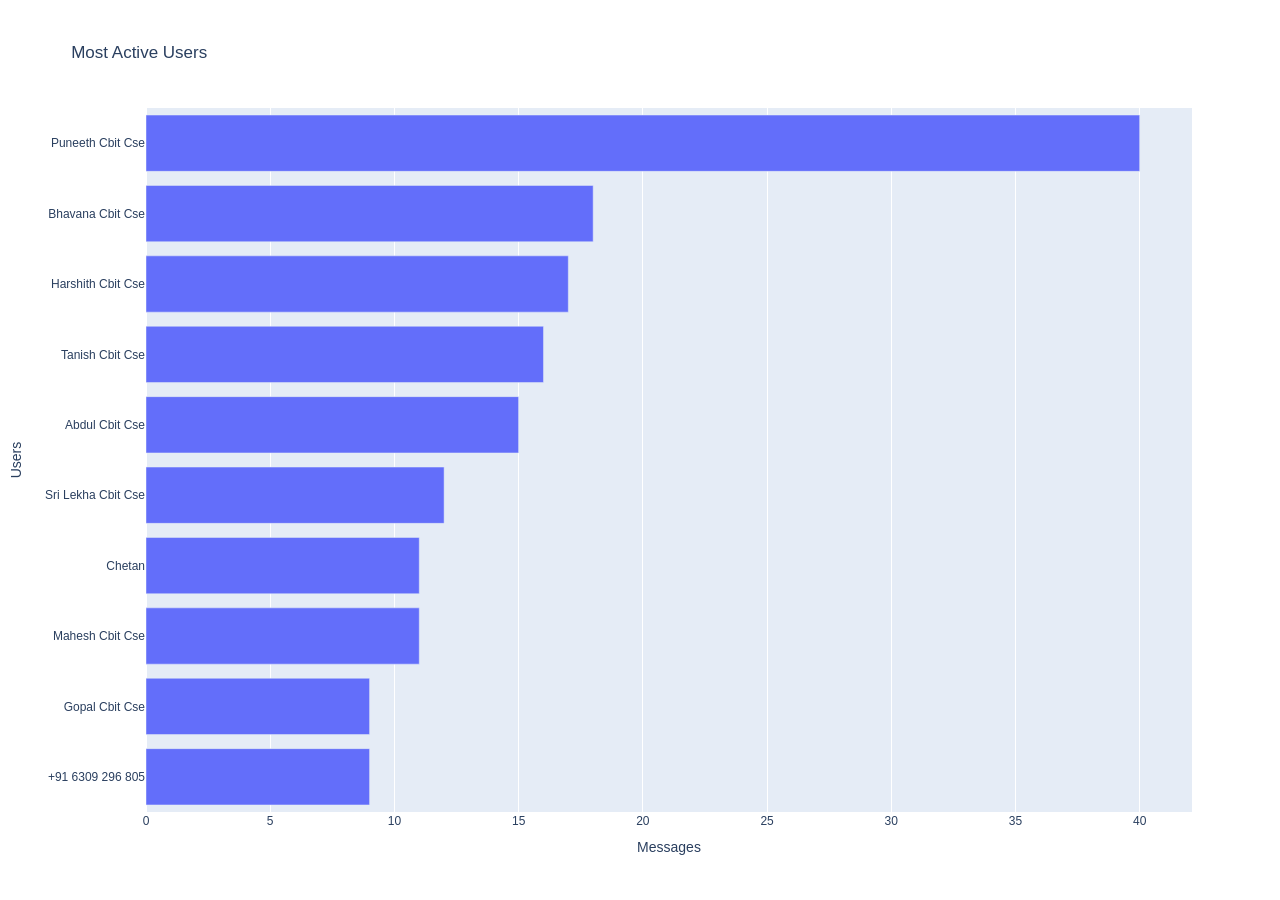
